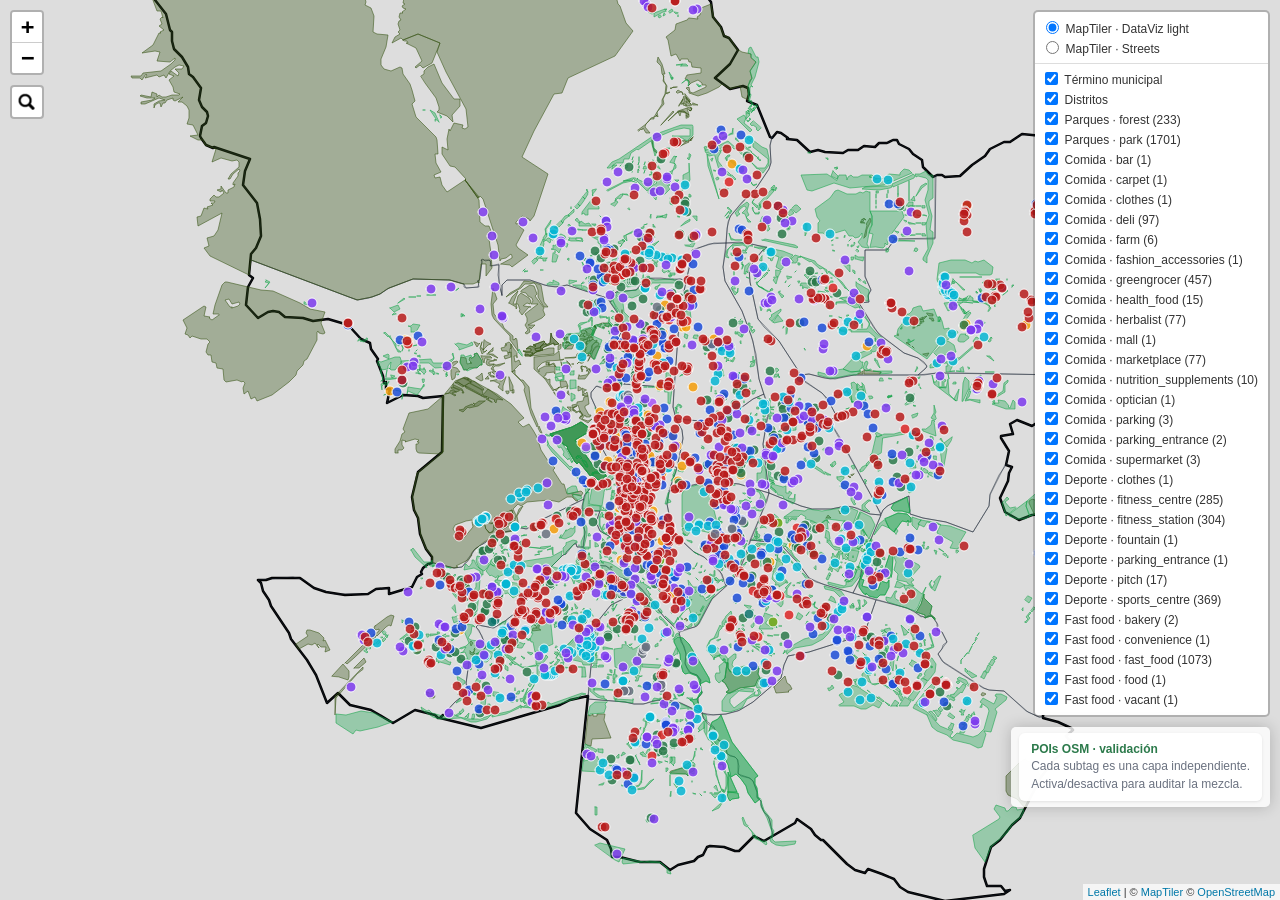
==== outputs/maps/02_pois_filtrable.html @ 9b8d9e65 "feat(osm): queries por-tag + columna tipo + mapa filtrable R/03 ahora descompone la query de comida " ====
<!DOCTYPE html>
<html>
<head>
<meta charset="utf-8" />
<title>Madrid · POIs OSM (validación)</title>
<style type="text/css">@layer htmltools {
.html-fill-container {
display: flex;
flex-direction: column;

min-height: 0;
min-width: 0;
}
.html-fill-container > .html-fill-item {

flex: 1 1 auto;
min-height: 0;
min-width: 0;
}
.html-fill-container > :not(.html-fill-item) {

flex: 0 0 auto;
}
}
</style>
<script>(function() {
  // If window.HTMLWidgets is already defined, then use it; otherwise create a
  // new object. This allows preceding code to set options that affect the
  // initialization process (though none currently exist).
  window.HTMLWidgets = window.HTMLWidgets || {};

  // See if we're running in a viewer pane. If not, we're in a web browser.
  var viewerMode = window.HTMLWidgets.viewerMode =
      /\bviewer_pane=1\b/.test(window.location);

  // See if we're running in Shiny mode. If not, it's a static document.
  // Note that static widgets can appear in both Shiny and static modes, but
  // obviously, Shiny widgets can only appear in Shiny apps/documents.
  var shinyMode = window.HTMLWidgets.shinyMode =
      typeof(window.Shiny) !== "undefined" && !!window.Shiny.outputBindings;

  // We can't count on jQuery being available, so we implement our own
  // version if necessary.
  function querySelectorAll(scope, selector) {
    if (typeof(jQuery) !== "undefined" && scope instanceof jQuery) {
      return scope.find(selector);
    }
    if (scope.querySelectorAll) {
      return scope.querySelectorAll(selector);
    }
  }

  function asArray(value) {
    if (value === null)
      return [];
    if ($.isArray(value))
      return value;
    return [value];
  }

  // Implement jQuery's extend
  function extend(target /*, ... */) {
    if (arguments.length == 1) {
      return target;
    }
    for (var i = 1; i < arguments.length; i++) {
      var source = arguments[i];
      for (var prop in source) {
        if (source.hasOwnProperty(prop)) {
          target[prop] = source[prop];
        }
      }
    }
    return target;
  }

  // IE8 doesn't support Array.forEach.
  function forEach(values, callback, thisArg) {
    if (values.forEach) {
      values.forEach(callback, thisArg);
    } else {
      for (var i = 0; i < values.length; i++) {
        callback.call(thisArg, values[i], i, values);
      }
    }
  }

  // Replaces the specified method with the return value of funcSource.
  //
  // Note that funcSource should not BE the new method, it should be a function
  // that RETURNS the new method. funcSource receives a single argument that is
  // the overridden method, it can be called from the new method. The overridden
  // method can be called like a regular function, it has the target permanently
  // bound to it so "this" will work correctly.
  function overrideMethod(target, methodName, funcSource) {
    var superFunc = target[methodName] || function() {};
    var superFuncBound = function() {
      return superFunc.apply(target, arguments);
    };
    target[methodName] = funcSource(superFuncBound);
  }

  // Add a method to delegator that, when invoked, calls
  // delegatee.methodName. If there is no such method on
  // the delegatee, but there was one on delegator before
  // delegateMethod was called, then the original version
  // is invoked instead.
  // For example:
  //
  // var a = {
  //   method1: function() { console.log('a1'); }
  //   method2: function() { console.log('a2'); }
  // };
  // var b = {
  //   method1: function() { console.log('b1'); }
  // };
  // delegateMethod(a, b, "method1");
  // delegateMethod(a, b, "method2");
  // a.method1();
  // a.method2();
  //
  // The output would be "b1", "a2".
  function delegateMethod(delegator, delegatee, methodName) {
    var inherited = delegator[methodName];
    delegator[methodName] = function() {
      var target = delegatee;
      var method = delegatee[methodName];

      // The method doesn't exist on the delegatee. Instead,
      // call the method on the delegator, if it exists.
      if (!method) {
        target = delegator;
        method = inherited;
      }

      if (method) {
        return method.apply(target, arguments);
      }
    };
  }

  // Implement a vague facsimilie of jQuery's data method
  function elementData(el, name, value) {
    if (arguments.length == 2) {
      return el["htmlwidget_data_" + name];
    } else if (arguments.length == 3) {
      el["htmlwidget_data_" + name] = value;
      return el;
    } else {
      throw new Error("Wrong number of arguments for elementData: " +
        arguments.length);
    }
  }

  // http://stackoverflow.com/questions/3446170/escape-string-for-use-in-javascript-regex
  function escapeRegExp(str) {
    return str.replace(/[\-\[\]\/\{\}\(\)\*\+\?\.\\\^\$\|]/g, "\\$&");
  }

  function hasClass(el, className) {
    var re = new RegExp("\\b" + escapeRegExp(className) + "\\b");
    return re.test(el.className);
  }

  // elements - array (or array-like object) of HTML elements
  // className - class name to test for
  // include - if true, only return elements with given className;
  //   if false, only return elements *without* given className
  function filterByClass(elements, className, include) {
    var results = [];
    for (var i = 0; i < elements.length; i++) {
      if (hasClass(elements[i], className) == include)
        results.push(elements[i]);
    }
    return results;
  }

  function on(obj, eventName, func) {
    if (obj.addEventListener) {
      obj.addEventListener(eventName, func, false);
    } else if (obj.attachEvent) {
      obj.attachEvent(eventName, func);
    }
  }

  function off(obj, eventName, func) {
    if (obj.removeEventListener)
      obj.removeEventListener(eventName, func, false);
    else if (obj.detachEvent) {
      obj.detachEvent(eventName, func);
    }
  }

  // Translate array of values to top/right/bottom/left, as usual with
  // the "padding" CSS property
  // https://developer.mozilla.org/en-US/docs/Web/CSS/padding
  function unpackPadding(value) {
    if (typeof(value) === "number")
      value = [value];
    if (value.length === 1) {
      return {top: value[0], right: value[0], bottom: value[0], left: value[0]};
    }
    if (value.length === 2) {
      return {top: value[0], right: value[1], bottom: value[0], left: value[1]};
    }
    if (value.length === 3) {
      return {top: value[0], right: value[1], bottom: value[2], left: value[1]};
    }
    if (value.length === 4) {
      return {top: value[0], right: value[1], bottom: value[2], left: value[3]};
    }
  }

  // Convert an unpacked padding object to a CSS value
  function paddingToCss(paddingObj) {
    return paddingObj.top + "px " + paddingObj.right + "px " + paddingObj.bottom + "px " + paddingObj.left + "px";
  }

  // Makes a number suitable for CSS
  function px(x) {
    if (typeof(x) === "number")
      return x + "px";
    else
      return x;
  }

  // Retrieves runtime widget sizing information for an element.
  // The return value is either null, or an object with fill, padding,
  // defaultWidth, defaultHeight fields.
  function sizingPolicy(el) {
    var sizingEl = document.querySelector("script[data-for='" + el.id + "'][type='application/htmlwidget-sizing']");
    if (!sizingEl)
      return null;
    var sp = JSON.parse(sizingEl.textContent || sizingEl.text || "{}");
    if (viewerMode) {
      return sp.viewer;
    } else {
      return sp.browser;
    }
  }

  // @param tasks Array of strings (or falsy value, in which case no-op).
  //   Each element must be a valid JavaScript expression that yields a
  //   function. Or, can be an array of objects with "code" and "data"
  //   properties; in this case, the "code" property should be a string
  //   of JS that's an expr that yields a function, and "data" should be
  //   an object that will be added as an additional argument when that
  //   function is called.
  // @param target The object that will be "this" for each function
  //   execution.
  // @param args Array of arguments to be passed to the functions. (The
  //   same arguments will be passed to all functions.)
  function evalAndRun(tasks, target, args) {
    if (tasks) {
      forEach(tasks, function(task) {
        var theseArgs = args;
        if (typeof(task) === "object") {
          theseArgs = theseArgs.concat([task.data]);
          task = task.code;
        }
        var taskFunc = tryEval(task);
        if (typeof(taskFunc) !== "function") {
          throw new Error("Task must be a function! Source:\n" + task);
        }
        taskFunc.apply(target, theseArgs);
      });
    }
  }

  // Attempt eval() both with and without enclosing in parentheses.
  // Note that enclosing coerces a function declaration into
  // an expression that eval() can parse
  // (otherwise, a SyntaxError is thrown)
  function tryEval(code) {
    var result = null;
    try {
      result = eval("(" + code + ")");
    } catch(error) {
      if (!(error instanceof SyntaxError)) {
        throw error;
      }
      try {
        result = eval(code);
      } catch(e) {
        if (e instanceof SyntaxError) {
          throw error;
        } else {
          throw e;
        }
      }
    }
    return result;
  }

  function initSizing(el) {
    var sizing = sizingPolicy(el);
    if (!sizing)
      return;

    var cel = document.getElementById("htmlwidget_container");
    if (!cel)
      return;

    if (typeof(sizing.padding) !== "undefined") {
      document.body.style.margin = "0";
      document.body.style.padding = paddingToCss(unpackPadding(sizing.padding));
    }

    if (sizing.fill) {
      document.body.style.overflow = "hidden";
      document.body.style.width = "100%";
      document.body.style.height = "100%";
      document.documentElement.style.width = "100%";
      document.documentElement.style.height = "100%";
      cel.style.position = "absolute";
      var pad = unpackPadding(sizing.padding);
      cel.style.top = pad.top + "px";
      cel.style.right = pad.right + "px";
      cel.style.bottom = pad.bottom + "px";
      cel.style.left = pad.left + "px";
      el.style.width = "100%";
      el.style.height = "100%";

      return {
        getWidth: function() { return cel.getBoundingClientRect().width; },
        getHeight: function() { return cel.getBoundingClientRect().height; }
      };

    } else {
      el.style.width = px(sizing.width);
      el.style.height = px(sizing.height);

      return {
        getWidth: function() { return cel.getBoundingClientRect().width; },
        getHeight: function() { return cel.getBoundingClientRect().height; }
      };
    }
  }

  // Default implementations for methods
  var defaults = {
    find: function(scope) {
      return querySelectorAll(scope, "." + this.name);
    },
    renderError: function(el, err) {
      var $el = $(el);

      this.clearError(el);

      // Add all these error classes, as Shiny does
      var errClass = "shiny-output-error";
      if (err.type !== null) {
        // use the classes of the error condition as CSS class names
        errClass = errClass + " " + $.map(asArray(err.type), function(type) {
          return errClass + "-" + type;
        }).join(" ");
      }
      errClass = errClass + " htmlwidgets-error";

      // Is el inline or block? If inline or inline-block, just display:none it
      // and add an inline error.
      var display = $el.css("display");
      $el.data("restore-display-mode", display);

      if (display === "inline" || display === "inline-block") {
        $el.hide();
        if (err.message !== "") {
          var errorSpan = $("<span>").addClass(errClass);
          errorSpan.text(err.message);
          $el.after(errorSpan);
        }
      } else if (display === "block") {
        // If block, add an error just after the el, set visibility:none on the
        // el, and position the error to be on top of the el.
        // Mark it with a unique ID and CSS class so we can remove it later.
        $el.css("visibility", "hidden");
        if (err.message !== "") {
          var errorDiv = $("<div>").addClass(errClass).css("position", "absolute")
            .css("top", el.offsetTop)
            .css("left", el.offsetLeft)
            // setting width can push out the page size, forcing otherwise
            // unnecessary scrollbars to appear and making it impossible for
            // the element to shrink; so use max-width instead
            .css("maxWidth", el.offsetWidth)
            .css("height", el.offsetHeight);
          errorDiv.text(err.message);
          $el.after(errorDiv);

          // Really dumb way to keep the size/position of the error in sync with
          // the parent element as the window is resized or whatever.
          var intId = setInterval(function() {
            if (!errorDiv[0].parentElement) {
              clearInterval(intId);
              return;
            }
            errorDiv
              .css("top", el.offsetTop)
              .css("left", el.offsetLeft)
              .css("maxWidth", el.offsetWidth)
              .css("height", el.offsetHeight);
          }, 500);
        }
      }
    },
    clearError: function(el) {
      var $el = $(el);
      var display = $el.data("restore-display-mode");
      $el.data("restore-display-mode", null);

      if (display === "inline" || display === "inline-block") {
        if (display)
          $el.css("display", display);
        $(el.nextSibling).filter(".htmlwidgets-error").remove();
      } else if (display === "block"){
        $el.css("visibility", "inherit");
        $(el.nextSibling).filter(".htmlwidgets-error").remove();
      }
    },
    sizing: {}
  };

  // Called by widget bindings to register a new type of widget. The definition
  // object can contain the following properties:
  // - name (required) - A string indicating the binding name, which will be
  //   used by default as the CSS classname to look for.
  // - initialize (optional) - A function(el) that will be called once per
  //   widget element; if a value is returned, it will be passed as the third
  //   value to renderValue.
  // - renderValue (required) - A function(el, data, initValue) that will be
  //   called with data. Static contexts will cause this to be called once per
  //   element; Shiny apps will cause this to be called multiple times per
  //   element, as the data changes.
  window.HTMLWidgets.widget = function(definition) {
    if (!definition.name) {
      throw new Error("Widget must have a name");
    }
    if (!definition.type) {
      throw new Error("Widget must have a type");
    }
    // Currently we only support output widgets
    if (definition.type !== "output") {
      throw new Error("Unrecognized widget type '" + definition.type + "'");
    }
    // TODO: Verify that .name is a valid CSS classname

    // Support new-style instance-bound definitions. Old-style class-bound
    // definitions have one widget "object" per widget per type/class of
    // widget; the renderValue and resize methods on such widget objects
    // take el and instance arguments, because the widget object can't
    // store them. New-style instance-bound definitions have one widget
    // object per widget instance; the definition that's passed in doesn't
    // provide renderValue or resize methods at all, just the single method
    //   factory(el, width, height)
    // which returns an object that has renderValue(x) and resize(w, h).
    // This enables a far more natural programming style for the widget
    // author, who can store per-instance state using either OO-style
    // instance fields or functional-style closure variables (I guess this
    // is in contrast to what can only be called C-style pseudo-OO which is
    // what we required before).
    if (definition.factory) {
      definition = createLegacyDefinitionAdapter(definition);
    }

    if (!definition.renderValue) {
      throw new Error("Widget must have a renderValue function");
    }

    // For static rendering (non-Shiny), use a simple widget registration
    // scheme. We also use this scheme for Shiny apps/documents that also
    // contain static widgets.
    window.HTMLWidgets.widgets = window.HTMLWidgets.widgets || [];
    // Merge defaults into the definition; don't mutate the original definition.
    var staticBinding = extend({}, defaults, definition);
    overrideMethod(staticBinding, "find", function(superfunc) {
      return function(scope) {
        var results = superfunc(scope);
        // Filter out Shiny outputs, we only want the static kind
        return filterByClass(results, "html-widget-output", false);
      };
    });
    window.HTMLWidgets.widgets.push(staticBinding);

    if (shinyMode) {
      // Shiny is running. Register the definition with an output binding.
      // The definition itself will not be the output binding, instead
      // we will make an output binding object that delegates to the
      // definition. This is because we foolishly used the same method
      // name (renderValue) for htmlwidgets definition and Shiny bindings
      // but they actually have quite different semantics (the Shiny
      // bindings receive data that includes lots of metadata that it
      // strips off before calling htmlwidgets renderValue). We can't
      // just ignore the difference because in some widgets it's helpful
      // to call this.renderValue() from inside of resize(), and if
      // we're not delegating, then that call will go to the Shiny
      // version instead of the htmlwidgets version.

      // Merge defaults with definition, without mutating either.
      var bindingDef = extend({}, defaults, definition);

      // This object will be our actual Shiny binding.
      var shinyBinding = new Shiny.OutputBinding();

      // With a few exceptions, we'll want to simply use the bindingDef's
      // version of methods if they are available, otherwise fall back to
      // Shiny's defaults. NOTE: If Shiny's output bindings gain additional
      // methods in the future, and we want them to be overrideable by
      // HTMLWidget binding definitions, then we'll need to add them to this
      // list.
      delegateMethod(shinyBinding, bindingDef, "getId");
      delegateMethod(shinyBinding, bindingDef, "onValueChange");
      delegateMethod(shinyBinding, bindingDef, "onValueError");
      delegateMethod(shinyBinding, bindingDef, "renderError");
      delegateMethod(shinyBinding, bindingDef, "clearError");
      delegateMethod(shinyBinding, bindingDef, "showProgress");

      // The find, renderValue, and resize are handled differently, because we
      // want to actually decorate the behavior of the bindingDef methods.

      shinyBinding.find = function(scope) {
        var results = bindingDef.find(scope);

        // Only return elements that are Shiny outputs, not static ones
        var dynamicResults = results.filter(".html-widget-output");

        // It's possible that whatever caused Shiny to think there might be
        // new dynamic outputs, also caused there to be new static outputs.
        // Since there might be lots of different htmlwidgets bindings, we
        // schedule execution for later--no need to staticRender multiple
        // times.
        if (results.length !== dynamicResults.length)
          scheduleStaticRender();

        return dynamicResults;
      };

      // Wrap renderValue to handle initialization, which unfortunately isn't
      // supported natively by Shiny at the time of this writing.

      shinyBinding.renderValue = function(el, data) {
        Shiny.renderDependencies(data.deps);
        // Resolve strings marked as javascript literals to objects
        if (!(data.evals instanceof Array)) data.evals = [data.evals];
        for (var i = 0; data.evals && i < data.evals.length; i++) {
          window.HTMLWidgets.evaluateStringMember(data.x, data.evals[i]);
        }
        if (!bindingDef.renderOnNullValue) {
          if (data.x === null) {
            el.style.visibility = "hidden";
            return;
          } else {
            el.style.visibility = "inherit";
          }
        }
        if (!elementData(el, "initialized")) {
          initSizing(el);

          elementData(el, "initialized", true);
          if (bindingDef.initialize) {
            var rect = el.getBoundingClientRect();
            var result = bindingDef.initialize(el, rect.width, rect.height);
            elementData(el, "init_result", result);
          }
        }
        bindingDef.renderValue(el, data.x, elementData(el, "init_result"));
        evalAndRun(data.jsHooks.render, elementData(el, "init_result"), [el, data.x]);
      };

      // Only override resize if bindingDef implements it
      if (bindingDef.resize) {
        shinyBinding.resize = function(el, width, height) {
          // Shiny can call resize before initialize/renderValue have been
          // called, which doesn't make sense for widgets.
          if (elementData(el, "initialized")) {
            bindingDef.resize(el, width, height, elementData(el, "init_result"));
          }
        };
      }

      Shiny.outputBindings.register(shinyBinding, bindingDef.name);
    }
  };

  var scheduleStaticRenderTimerId = null;
  function scheduleStaticRender() {
    if (!scheduleStaticRenderTimerId) {
      scheduleStaticRenderTimerId = setTimeout(function() {
        scheduleStaticRenderTimerId = null;
        window.HTMLWidgets.staticRender();
      }, 1);
    }
  }

  // Render static widgets after the document finishes loading
  // Statically render all elements that are of this widget's class
  window.HTMLWidgets.staticRender = function() {
    var bindings = window.HTMLWidgets.widgets || [];
    forEach(bindings, function(binding) {
      var matches = binding.find(document.documentElement);
      forEach(matches, function(el) {
        var sizeObj = initSizing(el, binding);

        var getSize = function(el) {
          if (sizeObj) {
            return {w: sizeObj.getWidth(), h: sizeObj.getHeight()}
          } else {
            var rect = el.getBoundingClientRect();
            return {w: rect.width, h: rect.height}
          }
        };

        if (hasClass(el, "html-widget-static-bound"))
          return;
        el.className = el.className + " html-widget-static-bound";

        var initResult;
        if (binding.initialize) {
          var size = getSize(el);
          initResult = binding.initialize(el, size.w, size.h);
          elementData(el, "init_result", initResult);
        }

        if (binding.resize) {
          var lastSize = getSize(el);
          var resizeHandler = function(e) {
            var size = getSize(el);
            if (size.w === 0 && size.h === 0)
              return;
            if (size.w === lastSize.w && size.h === lastSize.h)
              return;
            lastSize = size;
            binding.resize(el, size.w, size.h, initResult);
          };

          on(window, "resize", resizeHandler);

          // This is needed for cases where we're running in a Shiny
          // app, but the widget itself is not a Shiny output, but
          // rather a simple static widget. One example of this is
          // an rmarkdown document that has runtime:shiny and widget
          // that isn't in a render function. Shiny only knows to
          // call resize handlers for Shiny outputs, not for static
          // widgets, so we do it ourselves.
          if (window.jQuery) {
            window.jQuery(document).on(
              "shown.htmlwidgets shown.bs.tab.htmlwidgets shown.bs.collapse.htmlwidgets",
              resizeHandler
            );
            window.jQuery(document).on(
              "hidden.htmlwidgets hidden.bs.tab.htmlwidgets hidden.bs.collapse.htmlwidgets",
              resizeHandler
            );
          }

          // This is needed for the specific case of ioslides, which
          // flips slides between display:none and display:block.
          // Ideally we would not have to have ioslide-specific code
          // here, but rather have ioslides raise a generic event,
          // but the rmarkdown package just went to CRAN so the
          // window to getting that fixed may be long.
          if (window.addEventListener) {
            // It's OK to limit this to window.addEventListener
            // browsers because ioslides itself only supports
            // such browsers.
            on(document, "slideenter", resizeHandler);
            on(document, "slideleave", resizeHandler);
          }
        }

        var scriptData = document.querySelector("script[data-for='" + el.id + "'][type='application/json']");
        if (scriptData) {
          var data = JSON.parse(scriptData.textContent || scriptData.text);
          // Resolve strings marked as javascript literals to objects
          if (!(data.evals instanceof Array)) data.evals = [data.evals];
          for (var k = 0; data.evals && k < data.evals.length; k++) {
            window.HTMLWidgets.evaluateStringMember(data.x, data.evals[k]);
          }
          binding.renderValue(el, data.x, initResult);
          evalAndRun(data.jsHooks.render, initResult, [el, data.x]);
        }
      });
    });

    invokePostRenderHandlers();
  }


  function has_jQuery3() {
    if (!window.jQuery) {
      return false;
    }
    var $version = window.jQuery.fn.jquery;
    var $major_version = parseInt($version.split(".")[0]);
    return $major_version >= 3;
  }

  /*
  / Shiny 1.4 bumped jQuery from 1.x to 3.x which means jQuery's
  / on-ready handler (i.e., $(fn)) is now asyncronous (i.e., it now
  / really means $(setTimeout(fn)).
  / https://jquery.com/upgrade-guide/3.0/#breaking-change-document-ready-handlers-are-now-asynchronous
  /
  / Since Shiny uses $() to schedule initShiny, shiny>=1.4 calls initShiny
  / one tick later than it did before, which means staticRender() is
  / called renderValue() earlier than (advanced) widget authors might be expecting.
  / https://github.com/rstudio/shiny/issues/2630
  /
  / For a concrete example, leaflet has some methods (e.g., updateBounds)
  / which reference Shiny methods registered in initShiny (e.g., setInputValue).
  / Since leaflet is privy to this life-cycle, it knows to use setTimeout() to
  / delay execution of those methods (until Shiny methods are ready)
  / https://github.com/rstudio/leaflet/blob/18ec981/javascript/src/index.js#L266-L268
  /
  / Ideally widget authors wouldn't need to use this setTimeout() hack that
  / leaflet uses to call Shiny methods on a staticRender(). In the long run,
  / the logic initShiny should be broken up so that method registration happens
  / right away, but binding happens later.
  */
  function maybeStaticRenderLater() {
    if (shinyMode && has_jQuery3()) {
      window.jQuery(window.HTMLWidgets.staticRender);
    } else {
      window.HTMLWidgets.staticRender();
    }
  }

  if (document.addEventListener) {
    document.addEventListener("DOMContentLoaded", function() {
      document.removeEventListener("DOMContentLoaded", arguments.callee, false);
      maybeStaticRenderLater();
    }, false);
  } else if (document.attachEvent) {
    document.attachEvent("onreadystatechange", function() {
      if (document.readyState === "complete") {
        document.detachEvent("onreadystatechange", arguments.callee);
        maybeStaticRenderLater();
      }
    });
  }


  window.HTMLWidgets.getAttachmentUrl = function(depname, key) {
    // If no key, default to the first item
    if (typeof(key) === "undefined")
      key = 1;

    var link = document.getElementById(depname + "-" + key + "-attachment");
    if (!link) {
      throw new Error("Attachment " + depname + "/" + key + " not found in document");
    }
    return link.getAttribute("href");
  };

  window.HTMLWidgets.dataframeToD3 = function(df) {
    var names = [];
    var length;
    for (var name in df) {
        if (df.hasOwnProperty(name))
            names.push(name);
        if (typeof(df[name]) !== "object" || typeof(df[name].length) === "undefined") {
            throw new Error("All fields must be arrays");
        } else if (typeof(length) !== "undefined" && length !== df[name].length) {
            throw new Error("All fields must be arrays of the same length");
        }
        length = df[name].length;
    }
    var results = [];
    var item;
    for (var row = 0; row < length; row++) {
        item = {};
        for (var col = 0; col < names.length; col++) {
            item[names[col]] = df[names[col]][row];
        }
        results.push(item);
    }
    return results;
  };

  window.HTMLWidgets.transposeArray2D = function(array) {
      if (array.length === 0) return array;
      var newArray = array[0].map(function(col, i) {
          return array.map(function(row) {
              return row[i]
          })
      });
      return newArray;
  };
  // Split value at splitChar, but allow splitChar to be escaped
  // using escapeChar. Any other characters escaped by escapeChar
  // will be included as usual (including escapeChar itself).
  function splitWithEscape(value, splitChar, escapeChar) {
    var results = [];
    var escapeMode = false;
    var currentResult = "";
    for (var pos = 0; pos < value.length; pos++) {
      if (!escapeMode) {
        if (value[pos] === splitChar) {
          results.push(currentResult);
          currentResult = "";
        } else if (value[pos] === escapeChar) {
          escapeMode = true;
        } else {
          currentResult += value[pos];
        }
      } else {
        currentResult += value[pos];
        escapeMode = false;
      }
    }
    if (currentResult !== "") {
      results.push(currentResult);
    }
    return results;
  }
  // Function authored by Yihui/JJ Allaire
  window.HTMLWidgets.evaluateStringMember = function(o, member) {
    var parts = splitWithEscape(member, '.', '\\');
    for (var i = 0, l = parts.length; i < l; i++) {
      var part = parts[i];
      // part may be a character or 'numeric' member name
      if (o !== null && typeof o === "object" && part in o) {
        if (i == (l - 1)) { // if we are at the end of the line then evalulate
          if (typeof o[part] === "string")
            o[part] = tryEval(o[part]);
        } else { // otherwise continue to next embedded object
          o = o[part];
        }
      }
    }
  };

  // Retrieve the HTMLWidget instance (i.e. the return value of an
  // HTMLWidget binding's initialize() or factory() function)
  // associated with an element, or null if none.
  window.HTMLWidgets.getInstance = function(el) {
    return elementData(el, "init_result");
  };

  // Finds the first element in the scope that matches the selector,
  // and returns the HTMLWidget instance (i.e. the return value of
  // an HTMLWidget binding's initialize() or factory() function)
  // associated with that element, if any. If no element matches the
  // selector, or the first matching element has no HTMLWidget
  // instance associated with it, then null is returned.
  //
  // The scope argument is optional, and defaults to window.document.
  window.HTMLWidgets.find = function(scope, selector) {
    if (arguments.length == 1) {
      selector = scope;
      scope = document;
    }

    var el = scope.querySelector(selector);
    if (el === null) {
      return null;
    } else {
      return window.HTMLWidgets.getInstance(el);
    }
  };

  // Finds all elements in the scope that match the selector, and
  // returns the HTMLWidget instances (i.e. the return values of
  // an HTMLWidget binding's initialize() or factory() function)
  // associated with the elements, in an array. If elements that
  // match the selector don't have an associated HTMLWidget
  // instance, the returned array will contain nulls.
  //
  // The scope argument is optional, and defaults to window.document.
  window.HTMLWidgets.findAll = function(scope, selector) {
    if (arguments.length == 1) {
      selector = scope;
      scope = document;
    }

    var nodes = scope.querySelectorAll(selector);
    var results = [];
    for (var i = 0; i < nodes.length; i++) {
      results.push(window.HTMLWidgets.getInstance(nodes[i]));
    }
    return results;
  };

  var postRenderHandlers = [];
  function invokePostRenderHandlers() {
    while (postRenderHandlers.length) {
      var handler = postRenderHandlers.shift();
      if (handler) {
        handler();
      }
    }
  }

  // Register the given callback function to be invoked after the
  // next time static widgets are rendered.
  window.HTMLWidgets.addPostRenderHandler = function(callback) {
    postRenderHandlers.push(callback);
  };

  // Takes a new-style instance-bound definition, and returns an
  // old-style class-bound definition. This saves us from having
  // to rewrite all the logic in this file to accomodate both
  // types of definitions.
  function createLegacyDefinitionAdapter(defn) {
    var result = {
      name: defn.name,
      type: defn.type,
      initialize: function(el, width, height) {
        return defn.factory(el, width, height);
      },
      renderValue: function(el, x, instance) {
        return instance.renderValue(x);
      },
      resize: function(el, width, height, instance) {
        return instance.resize(width, height);
      }
    };

    if (defn.find)
      result.find = defn.find;
    if (defn.renderError)
      result.renderError = defn.renderError;
    if (defn.clearError)
      result.clearError = defn.clearError;

    return result;
  }
})();
</script>
<script>/*! jQuery v3.6.0 | (c) OpenJS Foundation and other contributors | jquery.org/license */
!function(e,t){"use strict";"object"==typeof module&&"object"==typeof module.exports?module.exports=e.document?t(e,!0):function(e){if(!e.document)throw new Error("jQuery requires a window with a document");return t(e)}:t(e)}("undefined"!=typeof window?window:this,function(C,e){"use strict";var t=[],r=Object.getPrototypeOf,s=t.slice,g=t.flat?function(e){return t.flat.call(e)}:function(e){return t.concat.apply([],e)},u=t.push,i=t.indexOf,n={},o=n.toString,v=n.hasOwnProperty,a=v.toString,l=a.call(Object),y={},m=function(e){return"function"==typeof e&&"number"!=typeof e.nodeType&&"function"!=typeof e.item},x=function(e){return null!=e&&e===e.window},E=C.document,c={type:!0,src:!0,nonce:!0,noModule:!0};function b(e,t,n){var r,i,o=(n=n||E).createElement("script");if(o.text=e,t)for(r in c)(i=t[r]||t.getAttribute&&t.getAttribute(r))&&o.setAttribute(r,i);n.head.appendChild(o).parentNode.removeChild(o)}function w(e){return null==e?e+"":"object"==typeof e||"function"==typeof e?n[o.call(e)]||"object":typeof e}var f="3.6.0",S=function(e,t){return new S.fn.init(e,t)};function p(e){var t=!!e&&"length"in e&&e.length,n=w(e);return!m(e)&&!x(e)&&("array"===n||0===t||"number"==typeof t&&0<t&&t-1 in e)}S.fn=S.prototype={jquery:f,constructor:S,length:0,toArray:function(){return s.call(this)},get:function(e){return null==e?s.call(this):e<0?this[e+this.length]:this[e]},pushStack:function(e){var t=S.merge(this.constructor(),e);return t.prevObject=this,t},each:function(e){return S.each(this,e)},map:function(n){return this.pushStack(S.map(this,function(e,t){return n.call(e,t,e)}))},slice:function(){return this.pushStack(s.apply(this,arguments))},first:function(){return this.eq(0)},last:function(){return this.eq(-1)},even:function(){return this.pushStack(S.grep(this,function(e,t){return(t+1)%2}))},odd:function(){return this.pushStack(S.grep(this,function(e,t){return t%2}))},eq:function(e){var t=this.length,n=+e+(e<0?t:0);return this.pushStack(0<=n&&n<t?[this[n]]:[])},end:function(){return this.prevObject||this.constructor()},push:u,sort:t.sort,splice:t.splice},S.extend=S.fn.extend=function(){var e,t,n,r,i,o,a=arguments[0]||{},s=1,u=arguments.length,l=!1;for("boolean"==typeof a&&(l=a,a=arguments[s]||{},s++),"object"==typeof a||m(a)||(a={}),s===u&&(a=this,s--);s<u;s++)if(null!=(e=arguments[s]))for(t in e)r=e[t],"__proto__"!==t&&a!==r&&(l&&r&&(S.isPlainObject(r)||(i=Array.isArray(r)))?(n=a[t],o=i&&!Array.isArray(n)?[]:i||S.isPlainObject(n)?n:{},i=!1,a[t]=S.extend(l,o,r)):void 0!==r&&(a[t]=r));return a},S.extend({expando:"jQuery"+(f+Math.random()).replace(/\D/g,""),isReady:!0,error:function(e){throw new Error(e)},noop:function(){},isPlainObject:function(e){var t,n;return!(!e||"[object Object]"!==o.call(e))&&(!(t=r(e))||"function"==typeof(n=v.call(t,"constructor")&&t.constructor)&&a.call(n)===l)},isEmptyObject:function(e){var t;for(t in e)return!1;return!0},globalEval:function(e,t,n){b(e,{nonce:t&&t.nonce},n)},each:function(e,t){var n,r=0;if(p(e)){for(n=e.length;r<n;r++)if(!1===t.call(e[r],r,e[r]))break}else for(r in e)if(!1===t.call(e[r],r,e[r]))break;return e},makeArray:function(e,t){var n=t||[];return null!=e&&(p(Object(e))?S.merge(n,"string"==typeof e?[e]:e):u.call(n,e)),n},inArray:function(e,t,n){return null==t?-1:i.call(t,e,n)},merge:function(e,t){for(var n=+t.length,r=0,i=e.length;r<n;r++)e[i++]=t[r];return e.length=i,e},grep:function(e,t,n){for(var r=[],i=0,o=e.length,a=!n;i<o;i++)!t(e[i],i)!==a&&r.push(e[i]);return r},map:function(e,t,n){var r,i,o=0,a=[];if(p(e))for(r=e.length;o<r;o++)null!=(i=t(e[o],o,n))&&a.push(i);else for(o in e)null!=(i=t(e[o],o,n))&&a.push(i);return g(a)},guid:1,support:y}),"function"==typeof Symbol&&(S.fn[Symbol.iterator]=t[Symbol.iterator]),S.each("Boolean Number String Function Array Date RegExp Object Error Symbol".split(" "),function(e,t){n["[object "+t+"]"]=t.toLowerCase()});var d=function(n){var e,d,b,o,i,h,f,g,w,u,l,T,C,a,E,v,s,c,y,S="sizzle"+1*new Date,p=n.document,k=0,r=0,m=ue(),x=ue(),A=ue(),N=ue(),j=function(e,t){return e===t&&(l=!0),0},D={}.hasOwnProperty,t=[],q=t.pop,L=t.push,H=t.push,O=t.slice,P=function(e,t){for(var n=0,r=e.length;n<r;n++)if(e[n]===t)return n;return-1},R="checked|selected|async|autofocus|autoplay|controls|defer|disabled|hidden|ismap|loop|multiple|open|readonly|required|scoped",M="[\\x20\\t\\r\\n\\f]",I="(?:\\\\[\\da-fA-F]{1,6}"+M+"?|\\\\[^\\r\\n\\f]|[\\w-]|[^\0-\\x7f])+",W="\\["+M+"*("+I+")(?:"+M+"*([*^$|!~]?=)"+M+"*(?:'((?:\\\\.|[^\\\\'])*)'|\"((?:\\\\.|[^\\\\\"])*)\"|("+I+"))|)"+M+"*\\]",F=":("+I+")(?:\\((('((?:\\\\.|[^\\\\'])*)'|\"((?:\\\\.|[^\\\\\"])*)\")|((?:\\\\.|[^\\\\()[\\]]|"+W+")*)|.*)\\)|)",B=new RegExp(M+"+","g"),$=new RegExp("^"+M+"+|((?:^|[^\\\\])(?:\\\\.)*)"+M+"+$","g"),_=new RegExp("^"+M+"*,"+M+"*"),z=new RegExp("^"+M+"*([>+~]|"+M+")"+M+"*"),U=new RegExp(M+"|>"),X=new RegExp(F),V=new RegExp("^"+I+"$"),G={ID:new RegExp("^#("+I+")"),CLASS:new RegExp("^\\.("+I+")"),TAG:new RegExp("^("+I+"|[*])"),ATTR:new RegExp("^"+W),PSEUDO:new RegExp("^"+F),CHILD:new RegExp("^:(only|first|last|nth|nth-last)-(child|of-type)(?:\\("+M+"*(even|odd|(([+-]|)(\\d*)n|)"+M+"*(?:([+-]|)"+M+"*(\\d+)|))"+M+"*\\)|)","i"),bool:new RegExp("^(?:"+R+")$","i"),needsContext:new RegExp("^"+M+"*[>+~]|:(even|odd|eq|gt|lt|nth|first|last)(?:\\("+M+"*((?:-\\d)?\\d*)"+M+"*\\)|)(?=[^-]|$)","i")},Y=/HTML$/i,Q=/^(?:input|select|textarea|button)$/i,J=/^h\d$/i,K=/^[^{]+\{\s*\[native \w/,Z=/^(?:#([\w-]+)|(\w+)|\.([\w-]+))$/,ee=/[+~]/,te=new RegExp("\\\\[\\da-fA-F]{1,6}"+M+"?|\\\\([^\\r\\n\\f])","g"),ne=function(e,t){var n="0x"+e.slice(1)-65536;return t||(n<0?String.fromCharCode(n+65536):String.fromCharCode(n>>10|55296,1023&n|56320))},re=/([\0-\x1f\x7f]|^-?\d)|^-$|[^\0-\x1f\x7f-\uFFFF\w-]/g,ie=function(e,t){return t?"\0"===e?"\ufffd":e.slice(0,-1)+"\\"+e.charCodeAt(e.length-1).toString(16)+" ":"\\"+e},oe=function(){T()},ae=be(function(e){return!0===e.disabled&&"fieldset"===e.nodeName.toLowerCase()},{dir:"parentNode",next:"legend"});try{H.apply(t=O.call(p.childNodes),p.childNodes),t[p.childNodes.length].nodeType}catch(e){H={apply:t.length?function(e,t){L.apply(e,O.call(t))}:function(e,t){var n=e.length,r=0;while(e[n++]=t[r++]);e.length=n-1}}}function se(t,e,n,r){var i,o,a,s,u,l,c,f=e&&e.ownerDocument,p=e?e.nodeType:9;if(n=n||[],"string"!=typeof t||!t||1!==p&&9!==p&&11!==p)return n;if(!r&&(T(e),e=e||C,E)){if(11!==p&&(u=Z.exec(t)))if(i=u[1]){if(9===p){if(!(a=e.getElementById(i)))return n;if(a.id===i)return n.push(a),n}else if(f&&(a=f.getElementById(i))&&y(e,a)&&a.id===i)return n.push(a),n}else{if(u[2])return H.apply(n,e.getElementsByTagName(t)),n;if((i=u[3])&&d.getElementsByClassName&&e.getElementsByClassName)return H.apply(n,e.getElementsByClassName(i)),n}if(d.qsa&&!N[t+" "]&&(!v||!v.test(t))&&(1!==p||"object"!==e.nodeName.toLowerCase())){if(c=t,f=e,1===p&&(U.test(t)||z.test(t))){(f=ee.test(t)&&ye(e.parentNode)||e)===e&&d.scope||((s=e.getAttribute("id"))?s=s.replace(re,ie):e.setAttribute("id",s=S)),o=(l=h(t)).length;while(o--)l[o]=(s?"#"+s:":scope")+" "+xe(l[o]);c=l.join(",")}try{return H.apply(n,f.querySelectorAll(c)),n}catch(e){N(t,!0)}finally{s===S&&e.removeAttribute("id")}}}return g(t.replace($,"$1"),e,n,r)}function ue(){var r=[];return function e(t,n){return r.push(t+" ")>b.cacheLength&&delete e[r.shift()],e[t+" "]=n}}function le(e){return e[S]=!0,e}function ce(e){var t=C.createElement("fieldset");try{return!!e(t)}catch(e){return!1}finally{t.parentNode&&t.parentNode.removeChild(t),t=null}}function fe(e,t){var n=e.split("|"),r=n.length;while(r--)b.attrHandle[n[r]]=t}function pe(e,t){var n=t&&e,r=n&&1===e.nodeType&&1===t.nodeType&&e.sourceIndex-t.sourceIndex;if(r)return r;if(n)while(n=n.nextSibling)if(n===t)return-1;return e?1:-1}function de(t){return function(e){return"input"===e.nodeName.toLowerCase()&&e.type===t}}function he(n){return function(e){var t=e.nodeName.toLowerCase();return("input"===t||"button"===t)&&e.type===n}}function ge(t){return function(e){return"form"in e?e.parentNode&&!1===e.disabled?"label"in e?"label"in e.parentNode?e.parentNode.disabled===t:e.disabled===t:e.isDisabled===t||e.isDisabled!==!t&&ae(e)===t:e.disabled===t:"label"in e&&e.disabled===t}}function ve(a){return le(function(o){return o=+o,le(function(e,t){var n,r=a([],e.length,o),i=r.length;while(i--)e[n=r[i]]&&(e[n]=!(t[n]=e[n]))})})}function ye(e){return e&&"undefined"!=typeof e.getElementsByTagName&&e}for(e in d=se.support={},i=se.isXML=function(e){var t=e&&e.namespaceURI,n=e&&(e.ownerDocument||e).documentElement;return!Y.test(t||n&&n.nodeName||"HTML")},T=se.setDocument=function(e){var t,n,r=e?e.ownerDocument||e:p;return r!=C&&9===r.nodeType&&r.documentElement&&(a=(C=r).documentElement,E=!i(C),p!=C&&(n=C.defaultView)&&n.top!==n&&(n.addEventListener?n.addEventListener("unload",oe,!1):n.attachEvent&&n.attachEvent("onunload",oe)),d.scope=ce(function(e){return a.appendChild(e).appendChild(C.createElement("div")),"undefined"!=typeof e.querySelectorAll&&!e.querySelectorAll(":scope fieldset div").length}),d.attributes=ce(function(e){return e.className="i",!e.getAttribute("className")}),d.getElementsByTagName=ce(function(e){return e.appendChild(C.createComment("")),!e.getElementsByTagName("*").length}),d.getElementsByClassName=K.test(C.getElementsByClassName),d.getById=ce(function(e){return a.appendChild(e).id=S,!C.getElementsByName||!C.getElementsByName(S).length}),d.getById?(b.filter.ID=function(e){var t=e.replace(te,ne);return function(e){return e.getAttribute("id")===t}},b.find.ID=function(e,t){if("undefined"!=typeof t.getElementById&&E){var n=t.getElementById(e);return n?[n]:[]}}):(b.filter.ID=function(e){var n=e.replace(te,ne);return function(e){var t="undefined"!=typeof e.getAttributeNode&&e.getAttributeNode("id");return t&&t.value===n}},b.find.ID=function(e,t){if("undefined"!=typeof t.getElementById&&E){var n,r,i,o=t.getElementById(e);if(o){if((n=o.getAttributeNode("id"))&&n.value===e)return[o];i=t.getElementsByName(e),r=0;while(o=i[r++])if((n=o.getAttributeNode("id"))&&n.value===e)return[o]}return[]}}),b.find.TAG=d.getElementsByTagName?function(e,t){return"undefined"!=typeof t.getElementsByTagName?t.getElementsByTagName(e):d.qsa?t.querySelectorAll(e):void 0}:function(e,t){var n,r=[],i=0,o=t.getElementsByTagName(e);if("*"===e){while(n=o[i++])1===n.nodeType&&r.push(n);return r}return o},b.find.CLASS=d.getElementsByClassName&&function(e,t){if("undefined"!=typeof t.getElementsByClassName&&E)return t.getElementsByClassName(e)},s=[],v=[],(d.qsa=K.test(C.querySelectorAll))&&(ce(function(e){var t;a.appendChild(e).innerHTML="<a id='"+S+"'></a><select id='"+S+"-\r\\' msallowcapture=''><option selected=''></option></select>",e.querySelectorAll("[msallowcapture^='']").length&&v.push("[*^$]="+M+"*(?:''|\"\")"),e.querySelectorAll("[selected]").length||v.push("\\["+M+"*(?:value|"+R+")"),e.querySelectorAll("[id~="+S+"-]").length||v.push("~="),(t=C.createElement("input")).setAttribute("name",""),e.appendChild(t),e.querySelectorAll("[name='']").length||v.push("\\["+M+"*name"+M+"*="+M+"*(?:''|\"\")"),e.querySelectorAll(":checked").length||v.push(":checked"),e.querySelectorAll("a#"+S+"+*").length||v.push(".#.+[+~]"),e.querySelectorAll("\\\f"),v.push("[\\r\\n\\f]")}),ce(function(e){e.innerHTML="<a href='' disabled='disabled'></a><select disabled='disabled'><option/></select>";var t=C.createElement("input");t.setAttribute("type","hidden"),e.appendChild(t).setAttribute("name","D"),e.querySelectorAll("[name=d]").length&&v.push("name"+M+"*[*^$|!~]?="),2!==e.querySelectorAll(":enabled").length&&v.push(":enabled",":disabled"),a.appendChild(e).disabled=!0,2!==e.querySelectorAll(":disabled").length&&v.push(":enabled",":disabled"),e.querySelectorAll("*,:x"),v.push(",.*:")})),(d.matchesSelector=K.test(c=a.matches||a.webkitMatchesSelector||a.mozMatchesSelector||a.oMatchesSelector||a.msMatchesSelector))&&ce(function(e){d.disconnectedMatch=c.call(e,"*"),c.call(e,"[s!='']:x"),s.push("!=",F)}),v=v.length&&new RegExp(v.join("|")),s=s.length&&new RegExp(s.join("|")),t=K.test(a.compareDocumentPosition),y=t||K.test(a.contains)?function(e,t){var n=9===e.nodeType?e.documentElement:e,r=t&&t.parentNode;return e===r||!(!r||1!==r.nodeType||!(n.contains?n.contains(r):e.compareDocumentPosition&&16&e.compareDocumentPosition(r)))}:function(e,t){if(t)while(t=t.parentNode)if(t===e)return!0;return!1},j=t?function(e,t){if(e===t)return l=!0,0;var n=!e.compareDocumentPosition-!t.compareDocumentPosition;return n||(1&(n=(e.ownerDocument||e)==(t.ownerDocument||t)?e.compareDocumentPosition(t):1)||!d.sortDetached&&t.compareDocumentPosition(e)===n?e==C||e.ownerDocument==p&&y(p,e)?-1:t==C||t.ownerDocument==p&&y(p,t)?1:u?P(u,e)-P(u,t):0:4&n?-1:1)}:function(e,t){if(e===t)return l=!0,0;var n,r=0,i=e.parentNode,o=t.parentNode,a=[e],s=[t];if(!i||!o)return e==C?-1:t==C?1:i?-1:o?1:u?P(u,e)-P(u,t):0;if(i===o)return pe(e,t);n=e;while(n=n.parentNode)a.unshift(n);n=t;while(n=n.parentNode)s.unshift(n);while(a[r]===s[r])r++;return r?pe(a[r],s[r]):a[r]==p?-1:s[r]==p?1:0}),C},se.matches=function(e,t){return se(e,null,null,t)},se.matchesSelector=function(e,t){if(T(e),d.matchesSelector&&E&&!N[t+" "]&&(!s||!s.test(t))&&(!v||!v.test(t)))try{var n=c.call(e,t);if(n||d.disconnectedMatch||e.document&&11!==e.document.nodeType)return n}catch(e){N(t,!0)}return 0<se(t,C,null,[e]).length},se.contains=function(e,t){return(e.ownerDocument||e)!=C&&T(e),y(e,t)},se.attr=function(e,t){(e.ownerDocument||e)!=C&&T(e);var n=b.attrHandle[t.toLowerCase()],r=n&&D.call(b.attrHandle,t.toLowerCase())?n(e,t,!E):void 0;return void 0!==r?r:d.attributes||!E?e.getAttribute(t):(r=e.getAttributeNode(t))&&r.specified?r.value:null},se.escape=function(e){return(e+"").replace(re,ie)},se.error=function(e){throw new Error("Syntax error, unrecognized expression: "+e)},se.uniqueSort=function(e){var t,n=[],r=0,i=0;if(l=!d.detectDuplicates,u=!d.sortStable&&e.slice(0),e.sort(j),l){while(t=e[i++])t===e[i]&&(r=n.push(i));while(r--)e.splice(n[r],1)}return u=null,e},o=se.getText=function(e){var t,n="",r=0,i=e.nodeType;if(i){if(1===i||9===i||11===i){if("string"==typeof e.textContent)return e.textContent;for(e=e.firstChild;e;e=e.nextSibling)n+=o(e)}else if(3===i||4===i)return e.nodeValue}else while(t=e[r++])n+=o(t);return n},(b=se.selectors={cacheLength:50,createPseudo:le,match:G,attrHandle:{},find:{},relative:{">":{dir:"parentNode",first:!0}," ":{dir:"parentNode"},"+":{dir:"previousSibling",first:!0},"~":{dir:"previousSibling"}},preFilter:{ATTR:function(e){return e[1]=e[1].replace(te,ne),e[3]=(e[3]||e[4]||e[5]||"").replace(te,ne),"~="===e[2]&&(e[3]=" "+e[3]+" "),e.slice(0,4)},CHILD:function(e){return e[1]=e[1].toLowerCase(),"nth"===e[1].slice(0,3)?(e[3]||se.error(e[0]),e[4]=+(e[4]?e[5]+(e[6]||1):2*("even"===e[3]||"odd"===e[3])),e[5]=+(e[7]+e[8]||"odd"===e[3])):e[3]&&se.error(e[0]),e},PSEUDO:function(e){var t,n=!e[6]&&e[2];return G.CHILD.test(e[0])?null:(e[3]?e[2]=e[4]||e[5]||"":n&&X.test(n)&&(t=h(n,!0))&&(t=n.indexOf(")",n.length-t)-n.length)&&(e[0]=e[0].slice(0,t),e[2]=n.slice(0,t)),e.slice(0,3))}},filter:{TAG:function(e){var t=e.replace(te,ne).toLowerCase();return"*"===e?function(){return!0}:function(e){return e.nodeName&&e.nodeName.toLowerCase()===t}},CLASS:function(e){var t=m[e+" "];return t||(t=new RegExp("(^|"+M+")"+e+"("+M+"|$)"))&&m(e,function(e){return t.test("string"==typeof e.className&&e.className||"undefined"!=typeof e.getAttribute&&e.getAttribute("class")||"")})},ATTR:function(n,r,i){return function(e){var t=se.attr(e,n);return null==t?"!="===r:!r||(t+="","="===r?t===i:"!="===r?t!==i:"^="===r?i&&0===t.indexOf(i):"*="===r?i&&-1<t.indexOf(i):"$="===r?i&&t.slice(-i.length)===i:"~="===r?-1<(" "+t.replace(B," ")+" ").indexOf(i):"|="===r&&(t===i||t.slice(0,i.length+1)===i+"-"))}},CHILD:function(h,e,t,g,v){var y="nth"!==h.slice(0,3),m="last"!==h.slice(-4),x="of-type"===e;return 1===g&&0===v?function(e){return!!e.parentNode}:function(e,t,n){var r,i,o,a,s,u,l=y!==m?"nextSibling":"previousSibling",c=e.parentNode,f=x&&e.nodeName.toLowerCase(),p=!n&&!x,d=!1;if(c){if(y){while(l){a=e;while(a=a[l])if(x?a.nodeName.toLowerCase()===f:1===a.nodeType)return!1;u=l="only"===h&&!u&&"nextSibling"}return!0}if(u=[m?c.firstChild:c.lastChild],m&&p){d=(s=(r=(i=(o=(a=c)[S]||(a[S]={}))[a.uniqueID]||(o[a.uniqueID]={}))[h]||[])[0]===k&&r[1])&&r[2],a=s&&c.childNodes[s];while(a=++s&&a&&a[l]||(d=s=0)||u.pop())if(1===a.nodeType&&++d&&a===e){i[h]=[k,s,d];break}}else if(p&&(d=s=(r=(i=(o=(a=e)[S]||(a[S]={}))[a.uniqueID]||(o[a.uniqueID]={}))[h]||[])[0]===k&&r[1]),!1===d)while(a=++s&&a&&a[l]||(d=s=0)||u.pop())if((x?a.nodeName.toLowerCase()===f:1===a.nodeType)&&++d&&(p&&((i=(o=a[S]||(a[S]={}))[a.uniqueID]||(o[a.uniqueID]={}))[h]=[k,d]),a===e))break;return(d-=v)===g||d%g==0&&0<=d/g}}},PSEUDO:function(e,o){var t,a=b.pseudos[e]||b.setFilters[e.toLowerCase()]||se.error("unsupported pseudo: "+e);return a[S]?a(o):1<a.length?(t=[e,e,"",o],b.setFilters.hasOwnProperty(e.toLowerCase())?le(function(e,t){var n,r=a(e,o),i=r.length;while(i--)e[n=P(e,r[i])]=!(t[n]=r[i])}):function(e){return a(e,0,t)}):a}},pseudos:{not:le(function(e){var r=[],i=[],s=f(e.replace($,"$1"));return s[S]?le(function(e,t,n,r){var i,o=s(e,null,r,[]),a=e.length;while(a--)(i=o[a])&&(e[a]=!(t[a]=i))}):function(e,t,n){return r[0]=e,s(r,null,n,i),r[0]=null,!i.pop()}}),has:le(function(t){return function(e){return 0<se(t,e).length}}),contains:le(function(t){return t=t.replace(te,ne),function(e){return-1<(e.textContent||o(e)).indexOf(t)}}),lang:le(function(n){return V.test(n||"")||se.error("unsupported lang: "+n),n=n.replace(te,ne).toLowerCase(),function(e){var t;do{if(t=E?e.lang:e.getAttribute("xml:lang")||e.getAttribute("lang"))return(t=t.toLowerCase())===n||0===t.indexOf(n+"-")}while((e=e.parentNode)&&1===e.nodeType);return!1}}),target:function(e){var t=n.location&&n.location.hash;return t&&t.slice(1)===e.id},root:function(e){return e===a},focus:function(e){return e===C.activeElement&&(!C.hasFocus||C.hasFocus())&&!!(e.type||e.href||~e.tabIndex)},enabled:ge(!1),disabled:ge(!0),checked:function(e){var t=e.nodeName.toLowerCase();return"input"===t&&!!e.checked||"option"===t&&!!e.selected},selected:function(e){return e.parentNode&&e.parentNode.selectedIndex,!0===e.selected},empty:function(e){for(e=e.firstChild;e;e=e.nextSibling)if(e.nodeType<6)return!1;return!0},parent:function(e){return!b.pseudos.empty(e)},header:function(e){return J.test(e.nodeName)},input:function(e){return Q.test(e.nodeName)},button:function(e){var t=e.nodeName.toLowerCase();return"input"===t&&"button"===e.type||"button"===t},text:function(e){var t;return"input"===e.nodeName.toLowerCase()&&"text"===e.type&&(null==(t=e.getAttribute("type"))||"text"===t.toLowerCase())},first:ve(function(){return[0]}),last:ve(function(e,t){return[t-1]}),eq:ve(function(e,t,n){return[n<0?n+t:n]}),even:ve(function(e,t){for(var n=0;n<t;n+=2)e.push(n);return e}),odd:ve(function(e,t){for(var n=1;n<t;n+=2)e.push(n);return e}),lt:ve(function(e,t,n){for(var r=n<0?n+t:t<n?t:n;0<=--r;)e.push(r);return e}),gt:ve(function(e,t,n){for(var r=n<0?n+t:n;++r<t;)e.push(r);return e})}}).pseudos.nth=b.pseudos.eq,{radio:!0,checkbox:!0,file:!0,password:!0,image:!0})b.pseudos[e]=de(e);for(e in{submit:!0,reset:!0})b.pseudos[e]=he(e);function me(){}function xe(e){for(var t=0,n=e.length,r="";t<n;t++)r+=e[t].value;return r}function be(s,e,t){var u=e.dir,l=e.next,c=l||u,f=t&&"parentNode"===c,p=r++;return e.first?function(e,t,n){while(e=e[u])if(1===e.nodeType||f)return s(e,t,n);return!1}:function(e,t,n){var r,i,o,a=[k,p];if(n){while(e=e[u])if((1===e.nodeType||f)&&s(e,t,n))return!0}else while(e=e[u])if(1===e.nodeType||f)if(i=(o=e[S]||(e[S]={}))[e.uniqueID]||(o[e.uniqueID]={}),l&&l===e.nodeName.toLowerCase())e=e[u]||e;else{if((r=i[c])&&r[0]===k&&r[1]===p)return a[2]=r[2];if((i[c]=a)[2]=s(e,t,n))return!0}return!1}}function we(i){return 1<i.length?function(e,t,n){var r=i.length;while(r--)if(!i[r](e,t,n))return!1;return!0}:i[0]}function Te(e,t,n,r,i){for(var o,a=[],s=0,u=e.length,l=null!=t;s<u;s++)(o=e[s])&&(n&&!n(o,r,i)||(a.push(o),l&&t.push(s)));return a}function Ce(d,h,g,v,y,e){return v&&!v[S]&&(v=Ce(v)),y&&!y[S]&&(y=Ce(y,e)),le(function(e,t,n,r){var i,o,a,s=[],u=[],l=t.length,c=e||function(e,t,n){for(var r=0,i=t.length;r<i;r++)se(e,t[r],n);return n}(h||"*",n.nodeType?[n]:n,[]),f=!d||!e&&h?c:Te(c,s,d,n,r),p=g?y||(e?d:l||v)?[]:t:f;if(g&&g(f,p,n,r),v){i=Te(p,u),v(i,[],n,r),o=i.length;while(o--)(a=i[o])&&(p[u[o]]=!(f[u[o]]=a))}if(e){if(y||d){if(y){i=[],o=p.length;while(o--)(a=p[o])&&i.push(f[o]=a);y(null,p=[],i,r)}o=p.length;while(o--)(a=p[o])&&-1<(i=y?P(e,a):s[o])&&(e[i]=!(t[i]=a))}}else p=Te(p===t?p.splice(l,p.length):p),y?y(null,t,p,r):H.apply(t,p)})}function Ee(e){for(var i,t,n,r=e.length,o=b.relative[e[0].type],a=o||b.relative[" "],s=o?1:0,u=be(function(e){return e===i},a,!0),l=be(function(e){return-1<P(i,e)},a,!0),c=[function(e,t,n){var r=!o&&(n||t!==w)||((i=t).nodeType?u(e,t,n):l(e,t,n));return i=null,r}];s<r;s++)if(t=b.relative[e[s].type])c=[be(we(c),t)];else{if((t=b.filter[e[s].type].apply(null,e[s].matches))[S]){for(n=++s;n<r;n++)if(b.relative[e[n].type])break;return Ce(1<s&&we(c),1<s&&xe(e.slice(0,s-1).concat({value:" "===e[s-2].type?"*":""})).replace($,"$1"),t,s<n&&Ee(e.slice(s,n)),n<r&&Ee(e=e.slice(n)),n<r&&xe(e))}c.push(t)}return we(c)}return me.prototype=b.filters=b.pseudos,b.setFilters=new me,h=se.tokenize=function(e,t){var n,r,i,o,a,s,u,l=x[e+" "];if(l)return t?0:l.slice(0);a=e,s=[],u=b.preFilter;while(a){for(o in n&&!(r=_.exec(a))||(r&&(a=a.slice(r[0].length)||a),s.push(i=[])),n=!1,(r=z.exec(a))&&(n=r.shift(),i.push({value:n,type:r[0].replace($," ")}),a=a.slice(n.length)),b.filter)!(r=G[o].exec(a))||u[o]&&!(r=u[o](r))||(n=r.shift(),i.push({value:n,type:o,matches:r}),a=a.slice(n.length));if(!n)break}return t?a.length:a?se.error(e):x(e,s).slice(0)},f=se.compile=function(e,t){var n,v,y,m,x,r,i=[],o=[],a=A[e+" "];if(!a){t||(t=h(e)),n=t.length;while(n--)(a=Ee(t[n]))[S]?i.push(a):o.push(a);(a=A(e,(v=o,m=0<(y=i).length,x=0<v.length,r=function(e,t,n,r,i){var o,a,s,u=0,l="0",c=e&&[],f=[],p=w,d=e||x&&b.find.TAG("*",i),h=k+=null==p?1:Math.random()||.1,g=d.length;for(i&&(w=t==C||t||i);l!==g&&null!=(o=d[l]);l++){if(x&&o){a=0,t||o.ownerDocument==C||(T(o),n=!E);while(s=v[a++])if(s(o,t||C,n)){r.push(o);break}i&&(k=h)}m&&((o=!s&&o)&&u--,e&&c.push(o))}if(u+=l,m&&l!==u){a=0;while(s=y[a++])s(c,f,t,n);if(e){if(0<u)while(l--)c[l]||f[l]||(f[l]=q.call(r));f=Te(f)}H.apply(r,f),i&&!e&&0<f.length&&1<u+y.length&&se.uniqueSort(r)}return i&&(k=h,w=p),c},m?le(r):r))).selector=e}return a},g=se.select=function(e,t,n,r){var i,o,a,s,u,l="function"==typeof e&&e,c=!r&&h(e=l.selector||e);if(n=n||[],1===c.length){if(2<(o=c[0]=c[0].slice(0)).length&&"ID"===(a=o[0]).type&&9===t.nodeType&&E&&b.relative[o[1].type]){if(!(t=(b.find.ID(a.matches[0].replace(te,ne),t)||[])[0]))return n;l&&(t=t.parentNode),e=e.slice(o.shift().value.length)}i=G.needsContext.test(e)?0:o.length;while(i--){if(a=o[i],b.relative[s=a.type])break;if((u=b.find[s])&&(r=u(a.matches[0].replace(te,ne),ee.test(o[0].type)&&ye(t.parentNode)||t))){if(o.splice(i,1),!(e=r.length&&xe(o)))return H.apply(n,r),n;break}}}return(l||f(e,c))(r,t,!E,n,!t||ee.test(e)&&ye(t.parentNode)||t),n},d.sortStable=S.split("").sort(j).join("")===S,d.detectDuplicates=!!l,T(),d.sortDetached=ce(function(e){return 1&e.compareDocumentPosition(C.createElement("fieldset"))}),ce(function(e){return e.innerHTML="<a href='#'></a>","#"===e.firstChild.getAttribute("href")})||fe("type|href|height|width",function(e,t,n){if(!n)return e.getAttribute(t,"type"===t.toLowerCase()?1:2)}),d.attributes&&ce(function(e){return e.innerHTML="<input/>",e.firstChild.setAttribute("value",""),""===e.firstChild.getAttribute("value")})||fe("value",function(e,t,n){if(!n&&"input"===e.nodeName.toLowerCase())return e.defaultValue}),ce(function(e){return null==e.getAttribute("disabled")})||fe(R,function(e,t,n){var r;if(!n)return!0===e[t]?t.toLowerCase():(r=e.getAttributeNode(t))&&r.specified?r.value:null}),se}(C);S.find=d,S.expr=d.selectors,S.expr[":"]=S.expr.pseudos,S.uniqueSort=S.unique=d.uniqueSort,S.text=d.getText,S.isXMLDoc=d.isXML,S.contains=d.contains,S.escapeSelector=d.escape;var h=function(e,t,n){var r=[],i=void 0!==n;while((e=e[t])&&9!==e.nodeType)if(1===e.nodeType){if(i&&S(e).is(n))break;r.push(e)}return r},T=function(e,t){for(var n=[];e;e=e.nextSibling)1===e.nodeType&&e!==t&&n.push(e);return n},k=S.expr.match.needsContext;function A(e,t){return e.nodeName&&e.nodeName.toLowerCase()===t.toLowerCase()}var N=/^<([a-z][^\/\0>:\x20\t\r\n\f]*)[\x20\t\r\n\f]*\/?>(?:<\/\1>|)$/i;function j(e,n,r){return m(n)?S.grep(e,function(e,t){return!!n.call(e,t,e)!==r}):n.nodeType?S.grep(e,function(e){return e===n!==r}):"string"!=typeof n?S.grep(e,function(e){return-1<i.call(n,e)!==r}):S.filter(n,e,r)}S.filter=function(e,t,n){var r=t[0];return n&&(e=":not("+e+")"),1===t.length&&1===r.nodeType?S.find.matchesSelector(r,e)?[r]:[]:S.find.matches(e,S.grep(t,function(e){return 1===e.nodeType}))},S.fn.extend({find:function(e){var t,n,r=this.length,i=this;if("string"!=typeof e)return this.pushStack(S(e).filter(function(){for(t=0;t<r;t++)if(S.contains(i[t],this))return!0}));for(n=this.pushStack([]),t=0;t<r;t++)S.find(e,i[t],n);return 1<r?S.uniqueSort(n):n},filter:function(e){return this.pushStack(j(this,e||[],!1))},not:function(e){return this.pushStack(j(this,e||[],!0))},is:function(e){return!!j(this,"string"==typeof e&&k.test(e)?S(e):e||[],!1).length}});var D,q=/^(?:\s*(<[\w\W]+>)[^>]*|#([\w-]+))$/;(S.fn.init=function(e,t,n){var r,i;if(!e)return this;if(n=n||D,"string"==typeof e){if(!(r="<"===e[0]&&">"===e[e.length-1]&&3<=e.length?[null,e,null]:q.exec(e))||!r[1]&&t)return!t||t.jquery?(t||n).find(e):this.constructor(t).find(e);if(r[1]){if(t=t instanceof S?t[0]:t,S.merge(this,S.parseHTML(r[1],t&&t.nodeType?t.ownerDocument||t:E,!0)),N.test(r[1])&&S.isPlainObject(t))for(r in t)m(this[r])?this[r](t[r]):this.attr(r,t[r]);return this}return(i=E.getElementById(r[2]))&&(this[0]=i,this.length=1),this}return e.nodeType?(this[0]=e,this.length=1,this):m(e)?void 0!==n.ready?n.ready(e):e(S):S.makeArray(e,this)}).prototype=S.fn,D=S(E);var L=/^(?:parents|prev(?:Until|All))/,H={children:!0,contents:!0,next:!0,prev:!0};function O(e,t){while((e=e[t])&&1!==e.nodeType);return e}S.fn.extend({has:function(e){var t=S(e,this),n=t.length;return this.filter(function(){for(var e=0;e<n;e++)if(S.contains(this,t[e]))return!0})},closest:function(e,t){var n,r=0,i=this.length,o=[],a="string"!=typeof e&&S(e);if(!k.test(e))for(;r<i;r++)for(n=this[r];n&&n!==t;n=n.parentNode)if(n.nodeType<11&&(a?-1<a.index(n):1===n.nodeType&&S.find.matchesSelector(n,e))){o.push(n);break}return this.pushStack(1<o.length?S.uniqueSort(o):o)},index:function(e){return e?"string"==typeof e?i.call(S(e),this[0]):i.call(this,e.jquery?e[0]:e):this[0]&&this[0].parentNode?this.first().prevAll().length:-1},add:function(e,t){return this.pushStack(S.uniqueSort(S.merge(this.get(),S(e,t))))},addBack:function(e){return this.add(null==e?this.prevObject:this.prevObject.filter(e))}}),S.each({parent:function(e){var t=e.parentNode;return t&&11!==t.nodeType?t:null},parents:function(e){return h(e,"parentNode")},parentsUntil:function(e,t,n){return h(e,"parentNode",n)},next:function(e){return O(e,"nextSibling")},prev:function(e){return O(e,"previousSibling")},nextAll:function(e){return h(e,"nextSibling")},prevAll:function(e){return h(e,"previousSibling")},nextUntil:function(e,t,n){return h(e,"nextSibling",n)},prevUntil:function(e,t,n){return h(e,"previousSibling",n)},siblings:function(e){return T((e.parentNode||{}).firstChild,e)},children:function(e){return T(e.firstChild)},contents:function(e){return null!=e.contentDocument&&r(e.contentDocument)?e.contentDocument:(A(e,"template")&&(e=e.content||e),S.merge([],e.childNodes))}},function(r,i){S.fn[r]=function(e,t){var n=S.map(this,i,e);return"Until"!==r.slice(-5)&&(t=e),t&&"string"==typeof t&&(n=S.filter(t,n)),1<this.length&&(H[r]||S.uniqueSort(n),L.test(r)&&n.reverse()),this.pushStack(n)}});var P=/[^\x20\t\r\n\f]+/g;function R(e){return e}function M(e){throw e}function I(e,t,n,r){var i;try{e&&m(i=e.promise)?i.call(e).done(t).fail(n):e&&m(i=e.then)?i.call(e,t,n):t.apply(void 0,[e].slice(r))}catch(e){n.apply(void 0,[e])}}S.Callbacks=function(r){var e,n;r="string"==typeof r?(e=r,n={},S.each(e.match(P)||[],function(e,t){n[t]=!0}),n):S.extend({},r);var i,t,o,a,s=[],u=[],l=-1,c=function(){for(a=a||r.once,o=i=!0;u.length;l=-1){t=u.shift();while(++l<s.length)!1===s[l].apply(t[0],t[1])&&r.stopOnFalse&&(l=s.length,t=!1)}r.memory||(t=!1),i=!1,a&&(s=t?[]:"")},f={add:function(){return s&&(t&&!i&&(l=s.length-1,u.push(t)),function n(e){S.each(e,function(e,t){m(t)?r.unique&&f.has(t)||s.push(t):t&&t.length&&"string"!==w(t)&&n(t)})}(arguments),t&&!i&&c()),this},remove:function(){return S.each(arguments,function(e,t){var n;while(-1<(n=S.inArray(t,s,n)))s.splice(n,1),n<=l&&l--}),this},has:function(e){return e?-1<S.inArray(e,s):0<s.length},empty:function(){return s&&(s=[]),this},disable:function(){return a=u=[],s=t="",this},disabled:function(){return!s},lock:function(){return a=u=[],t||i||(s=t=""),this},locked:function(){return!!a},fireWith:function(e,t){return a||(t=[e,(t=t||[]).slice?t.slice():t],u.push(t),i||c()),this},fire:function(){return f.fireWith(this,arguments),this},fired:function(){return!!o}};return f},S.extend({Deferred:function(e){var o=[["notify","progress",S.Callbacks("memory"),S.Callbacks("memory"),2],["resolve","done",S.Callbacks("once memory"),S.Callbacks("once memory"),0,"resolved"],["reject","fail",S.Callbacks("once memory"),S.Callbacks("once memory"),1,"rejected"]],i="pending",a={state:function(){return i},always:function(){return s.done(arguments).fail(arguments),this},"catch":function(e){return a.then(null,e)},pipe:function(){var i=arguments;return S.Deferred(function(r){S.each(o,function(e,t){var n=m(i[t[4]])&&i[t[4]];s[t[1]](function(){var e=n&&n.apply(this,arguments);e&&m(e.promise)?e.promise().progress(r.notify).done(r.resolve).fail(r.reject):r[t[0]+"With"](this,n?[e]:arguments)})}),i=null}).promise()},then:function(t,n,r){var u=0;function l(i,o,a,s){return function(){var n=this,r=arguments,e=function(){var e,t;if(!(i<u)){if((e=a.apply(n,r))===o.promise())throw new TypeError("Thenable self-resolution");t=e&&("object"==typeof e||"function"==typeof e)&&e.then,m(t)?s?t.call(e,l(u,o,R,s),l(u,o,M,s)):(u++,t.call(e,l(u,o,R,s),l(u,o,M,s),l(u,o,R,o.notifyWith))):(a!==R&&(n=void 0,r=[e]),(s||o.resolveWith)(n,r))}},t=s?e:function(){try{e()}catch(e){S.Deferred.exceptionHook&&S.Deferred.exceptionHook(e,t.stackTrace),u<=i+1&&(a!==M&&(n=void 0,r=[e]),o.rejectWith(n,r))}};i?t():(S.Deferred.getStackHook&&(t.stackTrace=S.Deferred.getStackHook()),C.setTimeout(t))}}return S.Deferred(function(e){o[0][3].add(l(0,e,m(r)?r:R,e.notifyWith)),o[1][3].add(l(0,e,m(t)?t:R)),o[2][3].add(l(0,e,m(n)?n:M))}).promise()},promise:function(e){return null!=e?S.extend(e,a):a}},s={};return S.each(o,function(e,t){var n=t[2],r=t[5];a[t[1]]=n.add,r&&n.add(function(){i=r},o[3-e][2].disable,o[3-e][3].disable,o[0][2].lock,o[0][3].lock),n.add(t[3].fire),s[t[0]]=function(){return s[t[0]+"With"](this===s?void 0:this,arguments),this},s[t[0]+"With"]=n.fireWith}),a.promise(s),e&&e.call(s,s),s},when:function(e){var n=arguments.length,t=n,r=Array(t),i=s.call(arguments),o=S.Deferred(),a=function(t){return function(e){r[t]=this,i[t]=1<arguments.length?s.call(arguments):e,--n||o.resolveWith(r,i)}};if(n<=1&&(I(e,o.done(a(t)).resolve,o.reject,!n),"pending"===o.state()||m(i[t]&&i[t].then)))return o.then();while(t--)I(i[t],a(t),o.reject);return o.promise()}});var W=/^(Eval|Internal|Range|Reference|Syntax|Type|URI)Error$/;S.Deferred.exceptionHook=function(e,t){C.console&&C.console.warn&&e&&W.test(e.name)&&C.console.warn("jQuery.Deferred exception: "+e.message,e.stack,t)},S.readyException=function(e){C.setTimeout(function(){throw e})};var F=S.Deferred();function B(){E.removeEventListener("DOMContentLoaded",B),C.removeEventListener("load",B),S.ready()}S.fn.ready=function(e){return F.then(e)["catch"](function(e){S.readyException(e)}),this},S.extend({isReady:!1,readyWait:1,ready:function(e){(!0===e?--S.readyWait:S.isReady)||(S.isReady=!0)!==e&&0<--S.readyWait||F.resolveWith(E,[S])}}),S.ready.then=F.then,"complete"===E.readyState||"loading"!==E.readyState&&!E.documentElement.doScroll?C.setTimeout(S.ready):(E.addEventListener("DOMContentLoaded",B),C.addEventListener("load",B));var $=function(e,t,n,r,i,o,a){var s=0,u=e.length,l=null==n;if("object"===w(n))for(s in i=!0,n)$(e,t,s,n[s],!0,o,a);else if(void 0!==r&&(i=!0,m(r)||(a=!0),l&&(a?(t.call(e,r),t=null):(l=t,t=function(e,t,n){return l.call(S(e),n)})),t))for(;s<u;s++)t(e[s],n,a?r:r.call(e[s],s,t(e[s],n)));return i?e:l?t.call(e):u?t(e[0],n):o},_=/^-ms-/,z=/-([a-z])/g;function U(e,t){return t.toUpperCase()}function X(e){return e.replace(_,"ms-").replace(z,U)}var V=function(e){return 1===e.nodeType||9===e.nodeType||!+e.nodeType};function G(){this.expando=S.expando+G.uid++}G.uid=1,G.prototype={cache:function(e){var t=e[this.expando];return t||(t={},V(e)&&(e.nodeType?e[this.expando]=t:Object.defineProperty(e,this.expando,{value:t,configurable:!0}))),t},set:function(e,t,n){var r,i=this.cache(e);if("string"==typeof t)i[X(t)]=n;else for(r in t)i[X(r)]=t[r];return i},get:function(e,t){return void 0===t?this.cache(e):e[this.expando]&&e[this.expando][X(t)]},access:function(e,t,n){return void 0===t||t&&"string"==typeof t&&void 0===n?this.get(e,t):(this.set(e,t,n),void 0!==n?n:t)},remove:function(e,t){var n,r=e[this.expando];if(void 0!==r){if(void 0!==t){n=(t=Array.isArray(t)?t.map(X):(t=X(t))in r?[t]:t.match(P)||[]).length;while(n--)delete r[t[n]]}(void 0===t||S.isEmptyObject(r))&&(e.nodeType?e[this.expando]=void 0:delete e[this.expando])}},hasData:function(e){var t=e[this.expando];return void 0!==t&&!S.isEmptyObject(t)}};var Y=new G,Q=new G,J=/^(?:\{[\w\W]*\}|\[[\w\W]*\])$/,K=/[A-Z]/g;function Z(e,t,n){var r,i;if(void 0===n&&1===e.nodeType)if(r="data-"+t.replace(K,"-$&").toLowerCase(),"string"==typeof(n=e.getAttribute(r))){try{n="true"===(i=n)||"false"!==i&&("null"===i?null:i===+i+""?+i:J.test(i)?JSON.parse(i):i)}catch(e){}Q.set(e,t,n)}else n=void 0;return n}S.extend({hasData:function(e){return Q.hasData(e)||Y.hasData(e)},data:function(e,t,n){return Q.access(e,t,n)},removeData:function(e,t){Q.remove(e,t)},_data:function(e,t,n){return Y.access(e,t,n)},_removeData:function(e,t){Y.remove(e,t)}}),S.fn.extend({data:function(n,e){var t,r,i,o=this[0],a=o&&o.attributes;if(void 0===n){if(this.length&&(i=Q.get(o),1===o.nodeType&&!Y.get(o,"hasDataAttrs"))){t=a.length;while(t--)a[t]&&0===(r=a[t].name).indexOf("data-")&&(r=X(r.slice(5)),Z(o,r,i[r]));Y.set(o,"hasDataAttrs",!0)}return i}return"object"==typeof n?this.each(function(){Q.set(this,n)}):$(this,function(e){var t;if(o&&void 0===e)return void 0!==(t=Q.get(o,n))?t:void 0!==(t=Z(o,n))?t:void 0;this.each(function(){Q.set(this,n,e)})},null,e,1<arguments.length,null,!0)},removeData:function(e){return this.each(function(){Q.remove(this,e)})}}),S.extend({queue:function(e,t,n){var r;if(e)return t=(t||"fx")+"queue",r=Y.get(e,t),n&&(!r||Array.isArray(n)?r=Y.access(e,t,S.makeArray(n)):r.push(n)),r||[]},dequeue:function(e,t){t=t||"fx";var n=S.queue(e,t),r=n.length,i=n.shift(),o=S._queueHooks(e,t);"inprogress"===i&&(i=n.shift(),r--),i&&("fx"===t&&n.unshift("inprogress"),delete o.stop,i.call(e,function(){S.dequeue(e,t)},o)),!r&&o&&o.empty.fire()},_queueHooks:function(e,t){var n=t+"queueHooks";return Y.get(e,n)||Y.access(e,n,{empty:S.Callbacks("once memory").add(function(){Y.remove(e,[t+"queue",n])})})}}),S.fn.extend({queue:function(t,n){var e=2;return"string"!=typeof t&&(n=t,t="fx",e--),arguments.length<e?S.queue(this[0],t):void 0===n?this:this.each(function(){var e=S.queue(this,t,n);S._queueHooks(this,t),"fx"===t&&"inprogress"!==e[0]&&S.dequeue(this,t)})},dequeue:function(e){return this.each(function(){S.dequeue(this,e)})},clearQueue:function(e){return this.queue(e||"fx",[])},promise:function(e,t){var n,r=1,i=S.Deferred(),o=this,a=this.length,s=function(){--r||i.resolveWith(o,[o])};"string"!=typeof e&&(t=e,e=void 0),e=e||"fx";while(a--)(n=Y.get(o[a],e+"queueHooks"))&&n.empty&&(r++,n.empty.add(s));return s(),i.promise(t)}});var ee=/[+-]?(?:\d*\.|)\d+(?:[eE][+-]?\d+|)/.source,te=new RegExp("^(?:([+-])=|)("+ee+")([a-z%]*)$","i"),ne=["Top","Right","Bottom","Left"],re=E.documentElement,ie=function(e){return S.contains(e.ownerDocument,e)},oe={composed:!0};re.getRootNode&&(ie=function(e){return S.contains(e.ownerDocument,e)||e.getRootNode(oe)===e.ownerDocument});var ae=function(e,t){return"none"===(e=t||e).style.display||""===e.style.display&&ie(e)&&"none"===S.css(e,"display")};function se(e,t,n,r){var i,o,a=20,s=r?function(){return r.cur()}:function(){return S.css(e,t,"")},u=s(),l=n&&n[3]||(S.cssNumber[t]?"":"px"),c=e.nodeType&&(S.cssNumber[t]||"px"!==l&&+u)&&te.exec(S.css(e,t));if(c&&c[3]!==l){u/=2,l=l||c[3],c=+u||1;while(a--)S.style(e,t,c+l),(1-o)*(1-(o=s()/u||.5))<=0&&(a=0),c/=o;c*=2,S.style(e,t,c+l),n=n||[]}return n&&(c=+c||+u||0,i=n[1]?c+(n[1]+1)*n[2]:+n[2],r&&(r.unit=l,r.start=c,r.end=i)),i}var ue={};function le(e,t){for(var n,r,i,o,a,s,u,l=[],c=0,f=e.length;c<f;c++)(r=e[c]).style&&(n=r.style.display,t?("none"===n&&(l[c]=Y.get(r,"display")||null,l[c]||(r.style.display="")),""===r.style.display&&ae(r)&&(l[c]=(u=a=o=void 0,a=(i=r).ownerDocument,s=i.nodeName,(u=ue[s])||(o=a.body.appendChild(a.createElement(s)),u=S.css(o,"display"),o.parentNode.removeChild(o),"none"===u&&(u="block"),ue[s]=u)))):"none"!==n&&(l[c]="none",Y.set(r,"display",n)));for(c=0;c<f;c++)null!=l[c]&&(e[c].style.display=l[c]);return e}S.fn.extend({show:function(){return le(this,!0)},hide:function(){return le(this)},toggle:function(e){return"boolean"==typeof e?e?this.show():this.hide():this.each(function(){ae(this)?S(this).show():S(this).hide()})}});var ce,fe,pe=/^(?:checkbox|radio)$/i,de=/<([a-z][^\/\0>\x20\t\r\n\f]*)/i,he=/^$|^module$|\/(?:java|ecma)script/i;ce=E.createDocumentFragment().appendChild(E.createElement("div")),(fe=E.createElement("input")).setAttribute("type","radio"),fe.setAttribute("checked","checked"),fe.setAttribute("name","t"),ce.appendChild(fe),y.checkClone=ce.cloneNode(!0).cloneNode(!0).lastChild.checked,ce.innerHTML="<textarea>x</textarea>",y.noCloneChecked=!!ce.cloneNode(!0).lastChild.defaultValue,ce.innerHTML="<option></option>",y.option=!!ce.lastChild;var ge={thead:[1,"<table>","</table>"],col:[2,"<table><colgroup>","</colgroup></table>"],tr:[2,"<table><tbody>","</tbody></table>"],td:[3,"<table><tbody><tr>","</tr></tbody></table>"],_default:[0,"",""]};function ve(e,t){var n;return n="undefined"!=typeof e.getElementsByTagName?e.getElementsByTagName(t||"*"):"undefined"!=typeof e.querySelectorAll?e.querySelectorAll(t||"*"):[],void 0===t||t&&A(e,t)?S.merge([e],n):n}function ye(e,t){for(var n=0,r=e.length;n<r;n++)Y.set(e[n],"globalEval",!t||Y.get(t[n],"globalEval"))}ge.tbody=ge.tfoot=ge.colgroup=ge.caption=ge.thead,ge.th=ge.td,y.option||(ge.optgroup=ge.option=[1,"<select multiple='multiple'>","</select>"]);var me=/<|&#?\w+;/;function xe(e,t,n,r,i){for(var o,a,s,u,l,c,f=t.createDocumentFragment(),p=[],d=0,h=e.length;d<h;d++)if((o=e[d])||0===o)if("object"===w(o))S.merge(p,o.nodeType?[o]:o);else if(me.test(o)){a=a||f.appendChild(t.createElement("div")),s=(de.exec(o)||["",""])[1].toLowerCase(),u=ge[s]||ge._default,a.innerHTML=u[1]+S.htmlPrefilter(o)+u[2],c=u[0];while(c--)a=a.lastChild;S.merge(p,a.childNodes),(a=f.firstChild).textContent=""}else p.push(t.createTextNode(o));f.textContent="",d=0;while(o=p[d++])if(r&&-1<S.inArray(o,r))i&&i.push(o);else if(l=ie(o),a=ve(f.appendChild(o),"script"),l&&ye(a),n){c=0;while(o=a[c++])he.test(o.type||"")&&n.push(o)}return f}var be=/^([^.]*)(?:\.(.+)|)/;function we(){return!0}function Te(){return!1}function Ce(e,t){return e===function(){try{return E.activeElement}catch(e){}}()==("focus"===t)}function Ee(e,t,n,r,i,o){var a,s;if("object"==typeof t){for(s in"string"!=typeof n&&(r=r||n,n=void 0),t)Ee(e,s,n,r,t[s],o);return e}if(null==r&&null==i?(i=n,r=n=void 0):null==i&&("string"==typeof n?(i=r,r=void 0):(i=r,r=n,n=void 0)),!1===i)i=Te;else if(!i)return e;return 1===o&&(a=i,(i=function(e){return S().off(e),a.apply(this,arguments)}).guid=a.guid||(a.guid=S.guid++)),e.each(function(){S.event.add(this,t,i,r,n)})}function Se(e,i,o){o?(Y.set(e,i,!1),S.event.add(e,i,{namespace:!1,handler:function(e){var t,n,r=Y.get(this,i);if(1&e.isTrigger&&this[i]){if(r.length)(S.event.special[i]||{}).delegateType&&e.stopPropagation();else if(r=s.call(arguments),Y.set(this,i,r),t=o(this,i),this[i](),r!==(n=Y.get(this,i))||t?Y.set(this,i,!1):n={},r!==n)return e.stopImmediatePropagation(),e.preventDefault(),n&&n.value}else r.length&&(Y.set(this,i,{value:S.event.trigger(S.extend(r[0],S.Event.prototype),r.slice(1),this)}),e.stopImmediatePropagation())}})):void 0===Y.get(e,i)&&S.event.add(e,i,we)}S.event={global:{},add:function(t,e,n,r,i){var o,a,s,u,l,c,f,p,d,h,g,v=Y.get(t);if(V(t)){n.handler&&(n=(o=n).handler,i=o.selector),i&&S.find.matchesSelector(re,i),n.guid||(n.guid=S.guid++),(u=v.events)||(u=v.events=Object.create(null)),(a=v.handle)||(a=v.handle=function(e){return"undefined"!=typeof S&&S.event.triggered!==e.type?S.event.dispatch.apply(t,arguments):void 0}),l=(e=(e||"").match(P)||[""]).length;while(l--)d=g=(s=be.exec(e[l])||[])[1],h=(s[2]||"").split(".").sort(),d&&(f=S.event.special[d]||{},d=(i?f.delegateType:f.bindType)||d,f=S.event.special[d]||{},c=S.extend({type:d,origType:g,data:r,handler:n,guid:n.guid,selector:i,needsContext:i&&S.expr.match.needsContext.test(i),namespace:h.join(".")},o),(p=u[d])||((p=u[d]=[]).delegateCount=0,f.setup&&!1!==f.setup.call(t,r,h,a)||t.addEventListener&&t.addEventListener(d,a)),f.add&&(f.add.call(t,c),c.handler.guid||(c.handler.guid=n.guid)),i?p.splice(p.delegateCount++,0,c):p.push(c),S.event.global[d]=!0)}},remove:function(e,t,n,r,i){var o,a,s,u,l,c,f,p,d,h,g,v=Y.hasData(e)&&Y.get(e);if(v&&(u=v.events)){l=(t=(t||"").match(P)||[""]).length;while(l--)if(d=g=(s=be.exec(t[l])||[])[1],h=(s[2]||"").split(".").sort(),d){f=S.event.special[d]||{},p=u[d=(r?f.delegateType:f.bindType)||d]||[],s=s[2]&&new RegExp("(^|\\.)"+h.join("\\.(?:.*\\.|)")+"(\\.|$)"),a=o=p.length;while(o--)c=p[o],!i&&g!==c.origType||n&&n.guid!==c.guid||s&&!s.test(c.namespace)||r&&r!==c.selector&&("**"!==r||!c.selector)||(p.splice(o,1),c.selector&&p.delegateCount--,f.remove&&f.remove.call(e,c));a&&!p.length&&(f.teardown&&!1!==f.teardown.call(e,h,v.handle)||S.removeEvent(e,d,v.handle),delete u[d])}else for(d in u)S.event.remove(e,d+t[l],n,r,!0);S.isEmptyObject(u)&&Y.remove(e,"handle events")}},dispatch:function(e){var t,n,r,i,o,a,s=new Array(arguments.length),u=S.event.fix(e),l=(Y.get(this,"events")||Object.create(null))[u.type]||[],c=S.event.special[u.type]||{};for(s[0]=u,t=1;t<arguments.length;t++)s[t]=arguments[t];if(u.delegateTarget=this,!c.preDispatch||!1!==c.preDispatch.call(this,u)){a=S.event.handlers.call(this,u,l),t=0;while((i=a[t++])&&!u.isPropagationStopped()){u.currentTarget=i.elem,n=0;while((o=i.handlers[n++])&&!u.isImmediatePropagationStopped())u.rnamespace&&!1!==o.namespace&&!u.rnamespace.test(o.namespace)||(u.handleObj=o,u.data=o.data,void 0!==(r=((S.event.special[o.origType]||{}).handle||o.handler).apply(i.elem,s))&&!1===(u.result=r)&&(u.preventDefault(),u.stopPropagation()))}return c.postDispatch&&c.postDispatch.call(this,u),u.result}},handlers:function(e,t){var n,r,i,o,a,s=[],u=t.delegateCount,l=e.target;if(u&&l.nodeType&&!("click"===e.type&&1<=e.button))for(;l!==this;l=l.parentNode||this)if(1===l.nodeType&&("click"!==e.type||!0!==l.disabled)){for(o=[],a={},n=0;n<u;n++)void 0===a[i=(r=t[n]).selector+" "]&&(a[i]=r.needsContext?-1<S(i,this).index(l):S.find(i,this,null,[l]).length),a[i]&&o.push(r);o.length&&s.push({elem:l,handlers:o})}return l=this,u<t.length&&s.push({elem:l,handlers:t.slice(u)}),s},addProp:function(t,e){Object.defineProperty(S.Event.prototype,t,{enumerable:!0,configurable:!0,get:m(e)?function(){if(this.originalEvent)return e(this.originalEvent)}:function(){if(this.originalEvent)return this.originalEvent[t]},set:function(e){Object.defineProperty(this,t,{enumerable:!0,configurable:!0,writable:!0,value:e})}})},fix:function(e){return e[S.expando]?e:new S.Event(e)},special:{load:{noBubble:!0},click:{setup:function(e){var t=this||e;return pe.test(t.type)&&t.click&&A(t,"input")&&Se(t,"click",we),!1},trigger:function(e){var t=this||e;return pe.test(t.type)&&t.click&&A(t,"input")&&Se(t,"click"),!0},_default:function(e){var t=e.target;return pe.test(t.type)&&t.click&&A(t,"input")&&Y.get(t,"click")||A(t,"a")}},beforeunload:{postDispatch:function(e){void 0!==e.result&&e.originalEvent&&(e.originalEvent.returnValue=e.result)}}}},S.removeEvent=function(e,t,n){e.removeEventListener&&e.removeEventListener(t,n)},S.Event=function(e,t){if(!(this instanceof S.Event))return new S.Event(e,t);e&&e.type?(this.originalEvent=e,this.type=e.type,this.isDefaultPrevented=e.defaultPrevented||void 0===e.defaultPrevented&&!1===e.returnValue?we:Te,this.target=e.target&&3===e.target.nodeType?e.target.parentNode:e.target,this.currentTarget=e.currentTarget,this.relatedTarget=e.relatedTarget):this.type=e,t&&S.extend(this,t),this.timeStamp=e&&e.timeStamp||Date.now(),this[S.expando]=!0},S.Event.prototype={constructor:S.Event,isDefaultPrevented:Te,isPropagationStopped:Te,isImmediatePropagationStopped:Te,isSimulated:!1,preventDefault:function(){var e=this.originalEvent;this.isDefaultPrevented=we,e&&!this.isSimulated&&e.preventDefault()},stopPropagation:function(){var e=this.originalEvent;this.isPropagationStopped=we,e&&!this.isSimulated&&e.stopPropagation()},stopImmediatePropagation:function(){var e=this.originalEvent;this.isImmediatePropagationStopped=we,e&&!this.isSimulated&&e.stopImmediatePropagation(),this.stopPropagation()}},S.each({altKey:!0,bubbles:!0,cancelable:!0,changedTouches:!0,ctrlKey:!0,detail:!0,eventPhase:!0,metaKey:!0,pageX:!0,pageY:!0,shiftKey:!0,view:!0,"char":!0,code:!0,charCode:!0,key:!0,keyCode:!0,button:!0,buttons:!0,clientX:!0,clientY:!0,offsetX:!0,offsetY:!0,pointerId:!0,pointerType:!0,screenX:!0,screenY:!0,targetTouches:!0,toElement:!0,touches:!0,which:!0},S.event.addProp),S.each({focus:"focusin",blur:"focusout"},function(e,t){S.event.special[e]={setup:function(){return Se(this,e,Ce),!1},trigger:function(){return Se(this,e),!0},_default:function(){return!0},delegateType:t}}),S.each({mouseenter:"mouseover",mouseleave:"mouseout",pointerenter:"pointerover",pointerleave:"pointerout"},function(e,i){S.event.special[e]={delegateType:i,bindType:i,handle:function(e){var t,n=e.relatedTarget,r=e.handleObj;return n&&(n===this||S.contains(this,n))||(e.type=r.origType,t=r.handler.apply(this,arguments),e.type=i),t}}}),S.fn.extend({on:function(e,t,n,r){return Ee(this,e,t,n,r)},one:function(e,t,n,r){return Ee(this,e,t,n,r,1)},off:function(e,t,n){var r,i;if(e&&e.preventDefault&&e.handleObj)return r=e.handleObj,S(e.delegateTarget).off(r.namespace?r.origType+"."+r.namespace:r.origType,r.selector,r.handler),this;if("object"==typeof e){for(i in e)this.off(i,t,e[i]);return this}return!1!==t&&"function"!=typeof t||(n=t,t=void 0),!1===n&&(n=Te),this.each(function(){S.event.remove(this,e,n,t)})}});var ke=/<script|<style|<link/i,Ae=/checked\s*(?:[^=]|=\s*.checked.)/i,Ne=/^\s*<!(?:\[CDATA\[|--)|(?:\]\]|--)>\s*$/g;function je(e,t){return A(e,"table")&&A(11!==t.nodeType?t:t.firstChild,"tr")&&S(e).children("tbody")[0]||e}function De(e){return e.type=(null!==e.getAttribute("type"))+"/"+e.type,e}function qe(e){return"true/"===(e.type||"").slice(0,5)?e.type=e.type.slice(5):e.removeAttribute("type"),e}function Le(e,t){var n,r,i,o,a,s;if(1===t.nodeType){if(Y.hasData(e)&&(s=Y.get(e).events))for(i in Y.remove(t,"handle events"),s)for(n=0,r=s[i].length;n<r;n++)S.event.add(t,i,s[i][n]);Q.hasData(e)&&(o=Q.access(e),a=S.extend({},o),Q.set(t,a))}}function He(n,r,i,o){r=g(r);var e,t,a,s,u,l,c=0,f=n.length,p=f-1,d=r[0],h=m(d);if(h||1<f&&"string"==typeof d&&!y.checkClone&&Ae.test(d))return n.each(function(e){var t=n.eq(e);h&&(r[0]=d.call(this,e,t.html())),He(t,r,i,o)});if(f&&(t=(e=xe(r,n[0].ownerDocument,!1,n,o)).firstChild,1===e.childNodes.length&&(e=t),t||o)){for(s=(a=S.map(ve(e,"script"),De)).length;c<f;c++)u=e,c!==p&&(u=S.clone(u,!0,!0),s&&S.merge(a,ve(u,"script"))),i.call(n[c],u,c);if(s)for(l=a[a.length-1].ownerDocument,S.map(a,qe),c=0;c<s;c++)u=a[c],he.test(u.type||"")&&!Y.access(u,"globalEval")&&S.contains(l,u)&&(u.src&&"module"!==(u.type||"").toLowerCase()?S._evalUrl&&!u.noModule&&S._evalUrl(u.src,{nonce:u.nonce||u.getAttribute("nonce")},l):b(u.textContent.replace(Ne,""),u,l))}return n}function Oe(e,t,n){for(var r,i=t?S.filter(t,e):e,o=0;null!=(r=i[o]);o++)n||1!==r.nodeType||S.cleanData(ve(r)),r.parentNode&&(n&&ie(r)&&ye(ve(r,"script")),r.parentNode.removeChild(r));return e}S.extend({htmlPrefilter:function(e){return e},clone:function(e,t,n){var r,i,o,a,s,u,l,c=e.cloneNode(!0),f=ie(e);if(!(y.noCloneChecked||1!==e.nodeType&&11!==e.nodeType||S.isXMLDoc(e)))for(a=ve(c),r=0,i=(o=ve(e)).length;r<i;r++)s=o[r],u=a[r],void 0,"input"===(l=u.nodeName.toLowerCase())&&pe.test(s.type)?u.checked=s.checked:"input"!==l&&"textarea"!==l||(u.defaultValue=s.defaultValue);if(t)if(n)for(o=o||ve(e),a=a||ve(c),r=0,i=o.length;r<i;r++)Le(o[r],a[r]);else Le(e,c);return 0<(a=ve(c,"script")).length&&ye(a,!f&&ve(e,"script")),c},cleanData:function(e){for(var t,n,r,i=S.event.special,o=0;void 0!==(n=e[o]);o++)if(V(n)){if(t=n[Y.expando]){if(t.events)for(r in t.events)i[r]?S.event.remove(n,r):S.removeEvent(n,r,t.handle);n[Y.expando]=void 0}n[Q.expando]&&(n[Q.expando]=void 0)}}}),S.fn.extend({detach:function(e){return Oe(this,e,!0)},remove:function(e){return Oe(this,e)},text:function(e){return $(this,function(e){return void 0===e?S.text(this):this.empty().each(function(){1!==this.nodeType&&11!==this.nodeType&&9!==this.nodeType||(this.textContent=e)})},null,e,arguments.length)},append:function(){return He(this,arguments,function(e){1!==this.nodeType&&11!==this.nodeType&&9!==this.nodeType||je(this,e).appendChild(e)})},prepend:function(){return He(this,arguments,function(e){if(1===this.nodeType||11===this.nodeType||9===this.nodeType){var t=je(this,e);t.insertBefore(e,t.firstChild)}})},before:function(){return He(this,arguments,function(e){this.parentNode&&this.parentNode.insertBefore(e,this)})},after:function(){return He(this,arguments,function(e){this.parentNode&&this.parentNode.insertBefore(e,this.nextSibling)})},empty:function(){for(var e,t=0;null!=(e=this[t]);t++)1===e.nodeType&&(S.cleanData(ve(e,!1)),e.textContent="");return this},clone:function(e,t){return e=null!=e&&e,t=null==t?e:t,this.map(function(){return S.clone(this,e,t)})},html:function(e){return $(this,function(e){var t=this[0]||{},n=0,r=this.length;if(void 0===e&&1===t.nodeType)return t.innerHTML;if("string"==typeof e&&!ke.test(e)&&!ge[(de.exec(e)||["",""])[1].toLowerCase()]){e=S.htmlPrefilter(e);try{for(;n<r;n++)1===(t=this[n]||{}).nodeType&&(S.cleanData(ve(t,!1)),t.innerHTML=e);t=0}catch(e){}}t&&this.empty().append(e)},null,e,arguments.length)},replaceWith:function(){var n=[];return He(this,arguments,function(e){var t=this.parentNode;S.inArray(this,n)<0&&(S.cleanData(ve(this)),t&&t.replaceChild(e,this))},n)}}),S.each({appendTo:"append",prependTo:"prepend",insertBefore:"before",insertAfter:"after",replaceAll:"replaceWith"},function(e,a){S.fn[e]=function(e){for(var t,n=[],r=S(e),i=r.length-1,o=0;o<=i;o++)t=o===i?this:this.clone(!0),S(r[o])[a](t),u.apply(n,t.get());return this.pushStack(n)}});var Pe=new RegExp("^("+ee+")(?!px)[a-z%]+$","i"),Re=function(e){var t=e.ownerDocument.defaultView;return t&&t.opener||(t=C),t.getComputedStyle(e)},Me=function(e,t,n){var r,i,o={};for(i in t)o[i]=e.style[i],e.style[i]=t[i];for(i in r=n.call(e),t)e.style[i]=o[i];return r},Ie=new RegExp(ne.join("|"),"i");function We(e,t,n){var r,i,o,a,s=e.style;return(n=n||Re(e))&&(""!==(a=n.getPropertyValue(t)||n[t])||ie(e)||(a=S.style(e,t)),!y.pixelBoxStyles()&&Pe.test(a)&&Ie.test(t)&&(r=s.width,i=s.minWidth,o=s.maxWidth,s.minWidth=s.maxWidth=s.width=a,a=n.width,s.width=r,s.minWidth=i,s.maxWidth=o)),void 0!==a?a+"":a}function Fe(e,t){return{get:function(){if(!e())return(this.get=t).apply(this,arguments);delete this.get}}}!function(){function e(){if(l){u.style.cssText="position:absolute;left:-11111px;width:60px;margin-top:1px;padding:0;border:0",l.style.cssText="position:relative;display:block;box-sizing:border-box;overflow:scroll;margin:auto;border:1px;padding:1px;width:60%;top:1%",re.appendChild(u).appendChild(l);var e=C.getComputedStyle(l);n="1%"!==e.top,s=12===t(e.marginLeft),l.style.right="60%",o=36===t(e.right),r=36===t(e.width),l.style.position="absolute",i=12===t(l.offsetWidth/3),re.removeChild(u),l=null}}function t(e){return Math.round(parseFloat(e))}var n,r,i,o,a,s,u=E.createElement("div"),l=E.createElement("div");l.style&&(l.style.backgroundClip="content-box",l.cloneNode(!0).style.backgroundClip="",y.clearCloneStyle="content-box"===l.style.backgroundClip,S.extend(y,{boxSizingReliable:function(){return e(),r},pixelBoxStyles:function(){return e(),o},pixelPosition:function(){return e(),n},reliableMarginLeft:function(){return e(),s},scrollboxSize:function(){return e(),i},reliableTrDimensions:function(){var e,t,n,r;return null==a&&(e=E.createElement("table"),t=E.createElement("tr"),n=E.createElement("div"),e.style.cssText="position:absolute;left:-11111px;border-collapse:separate",t.style.cssText="border:1px solid",t.style.height="1px",n.style.height="9px",n.style.display="block",re.appendChild(e).appendChild(t).appendChild(n),r=C.getComputedStyle(t),a=parseInt(r.height,10)+parseInt(r.borderTopWidth,10)+parseInt(r.borderBottomWidth,10)===t.offsetHeight,re.removeChild(e)),a}}))}();var Be=["Webkit","Moz","ms"],$e=E.createElement("div").style,_e={};function ze(e){var t=S.cssProps[e]||_e[e];return t||(e in $e?e:_e[e]=function(e){var t=e[0].toUpperCase()+e.slice(1),n=Be.length;while(n--)if((e=Be[n]+t)in $e)return e}(e)||e)}var Ue=/^(none|table(?!-c[ea]).+)/,Xe=/^--/,Ve={position:"absolute",visibility:"hidden",display:"block"},Ge={letterSpacing:"0",fontWeight:"400"};function Ye(e,t,n){var r=te.exec(t);return r?Math.max(0,r[2]-(n||0))+(r[3]||"px"):t}function Qe(e,t,n,r,i,o){var a="width"===t?1:0,s=0,u=0;if(n===(r?"border":"content"))return 0;for(;a<4;a+=2)"margin"===n&&(u+=S.css(e,n+ne[a],!0,i)),r?("content"===n&&(u-=S.css(e,"padding"+ne[a],!0,i)),"margin"!==n&&(u-=S.css(e,"border"+ne[a]+"Width",!0,i))):(u+=S.css(e,"padding"+ne[a],!0,i),"padding"!==n?u+=S.css(e,"border"+ne[a]+"Width",!0,i):s+=S.css(e,"border"+ne[a]+"Width",!0,i));return!r&&0<=o&&(u+=Math.max(0,Math.ceil(e["offset"+t[0].toUpperCase()+t.slice(1)]-o-u-s-.5))||0),u}function Je(e,t,n){var r=Re(e),i=(!y.boxSizingReliable()||n)&&"border-box"===S.css(e,"boxSizing",!1,r),o=i,a=We(e,t,r),s="offset"+t[0].toUpperCase()+t.slice(1);if(Pe.test(a)){if(!n)return a;a="auto"}return(!y.boxSizingReliable()&&i||!y.reliableTrDimensions()&&A(e,"tr")||"auto"===a||!parseFloat(a)&&"inline"===S.css(e,"display",!1,r))&&e.getClientRects().length&&(i="border-box"===S.css(e,"boxSizing",!1,r),(o=s in e)&&(a=e[s])),(a=parseFloat(a)||0)+Qe(e,t,n||(i?"border":"content"),o,r,a)+"px"}function Ke(e,t,n,r,i){return new Ke.prototype.init(e,t,n,r,i)}S.extend({cssHooks:{opacity:{get:function(e,t){if(t){var n=We(e,"opacity");return""===n?"1":n}}}},cssNumber:{animationIterationCount:!0,columnCount:!0,fillOpacity:!0,flexGrow:!0,flexShrink:!0,fontWeight:!0,gridArea:!0,gridColumn:!0,gridColumnEnd:!0,gridColumnStart:!0,gridRow:!0,gridRowEnd:!0,gridRowStart:!0,lineHeight:!0,opacity:!0,order:!0,orphans:!0,widows:!0,zIndex:!0,zoom:!0},cssProps:{},style:function(e,t,n,r){if(e&&3!==e.nodeType&&8!==e.nodeType&&e.style){var i,o,a,s=X(t),u=Xe.test(t),l=e.style;if(u||(t=ze(s)),a=S.cssHooks[t]||S.cssHooks[s],void 0===n)return a&&"get"in a&&void 0!==(i=a.get(e,!1,r))?i:l[t];"string"===(o=typeof n)&&(i=te.exec(n))&&i[1]&&(n=se(e,t,i),o="number"),null!=n&&n==n&&("number"!==o||u||(n+=i&&i[3]||(S.cssNumber[s]?"":"px")),y.clearCloneStyle||""!==n||0!==t.indexOf("background")||(l[t]="inherit"),a&&"set"in a&&void 0===(n=a.set(e,n,r))||(u?l.setProperty(t,n):l[t]=n))}},css:function(e,t,n,r){var i,o,a,s=X(t);return Xe.test(t)||(t=ze(s)),(a=S.cssHooks[t]||S.cssHooks[s])&&"get"in a&&(i=a.get(e,!0,n)),void 0===i&&(i=We(e,t,r)),"normal"===i&&t in Ge&&(i=Ge[t]),""===n||n?(o=parseFloat(i),!0===n||isFinite(o)?o||0:i):i}}),S.each(["height","width"],function(e,u){S.cssHooks[u]={get:function(e,t,n){if(t)return!Ue.test(S.css(e,"display"))||e.getClientRects().length&&e.getBoundingClientRect().width?Je(e,u,n):Me(e,Ve,function(){return Je(e,u,n)})},set:function(e,t,n){var r,i=Re(e),o=!y.scrollboxSize()&&"absolute"===i.position,a=(o||n)&&"border-box"===S.css(e,"boxSizing",!1,i),s=n?Qe(e,u,n,a,i):0;return a&&o&&(s-=Math.ceil(e["offset"+u[0].toUpperCase()+u.slice(1)]-parseFloat(i[u])-Qe(e,u,"border",!1,i)-.5)),s&&(r=te.exec(t))&&"px"!==(r[3]||"px")&&(e.style[u]=t,t=S.css(e,u)),Ye(0,t,s)}}}),S.cssHooks.marginLeft=Fe(y.reliableMarginLeft,function(e,t){if(t)return(parseFloat(We(e,"marginLeft"))||e.getBoundingClientRect().left-Me(e,{marginLeft:0},function(){return e.getBoundingClientRect().left}))+"px"}),S.each({margin:"",padding:"",border:"Width"},function(i,o){S.cssHooks[i+o]={expand:function(e){for(var t=0,n={},r="string"==typeof e?e.split(" "):[e];t<4;t++)n[i+ne[t]+o]=r[t]||r[t-2]||r[0];return n}},"margin"!==i&&(S.cssHooks[i+o].set=Ye)}),S.fn.extend({css:function(e,t){return $(this,function(e,t,n){var r,i,o={},a=0;if(Array.isArray(t)){for(r=Re(e),i=t.length;a<i;a++)o[t[a]]=S.css(e,t[a],!1,r);return o}return void 0!==n?S.style(e,t,n):S.css(e,t)},e,t,1<arguments.length)}}),((S.Tween=Ke).prototype={constructor:Ke,init:function(e,t,n,r,i,o){this.elem=e,this.prop=n,this.easing=i||S.easing._default,this.options=t,this.start=this.now=this.cur(),this.end=r,this.unit=o||(S.cssNumber[n]?"":"px")},cur:function(){var e=Ke.propHooks[this.prop];return e&&e.get?e.get(this):Ke.propHooks._default.get(this)},run:function(e){var t,n=Ke.propHooks[this.prop];return this.options.duration?this.pos=t=S.easing[this.easing](e,this.options.duration*e,0,1,this.options.duration):this.pos=t=e,this.now=(this.end-this.start)*t+this.start,this.options.step&&this.options.step.call(this.elem,this.now,this),n&&n.set?n.set(this):Ke.propHooks._default.set(this),this}}).init.prototype=Ke.prototype,(Ke.propHooks={_default:{get:function(e){var t;return 1!==e.elem.nodeType||null!=e.elem[e.prop]&&null==e.elem.style[e.prop]?e.elem[e.prop]:(t=S.css(e.elem,e.prop,""))&&"auto"!==t?t:0},set:function(e){S.fx.step[e.prop]?S.fx.step[e.prop](e):1!==e.elem.nodeType||!S.cssHooks[e.prop]&&null==e.elem.style[ze(e.prop)]?e.elem[e.prop]=e.now:S.style(e.elem,e.prop,e.now+e.unit)}}}).scrollTop=Ke.propHooks.scrollLeft={set:function(e){e.elem.nodeType&&e.elem.parentNode&&(e.elem[e.prop]=e.now)}},S.easing={linear:function(e){return e},swing:function(e){return.5-Math.cos(e*Math.PI)/2},_default:"swing"},S.fx=Ke.prototype.init,S.fx.step={};var Ze,et,tt,nt,rt=/^(?:toggle|show|hide)$/,it=/queueHooks$/;function ot(){et&&(!1===E.hidden&&C.requestAnimationFrame?C.requestAnimationFrame(ot):C.setTimeout(ot,S.fx.interval),S.fx.tick())}function at(){return C.setTimeout(function(){Ze=void 0}),Ze=Date.now()}function st(e,t){var n,r=0,i={height:e};for(t=t?1:0;r<4;r+=2-t)i["margin"+(n=ne[r])]=i["padding"+n]=e;return t&&(i.opacity=i.width=e),i}function ut(e,t,n){for(var r,i=(lt.tweeners[t]||[]).concat(lt.tweeners["*"]),o=0,a=i.length;o<a;o++)if(r=i[o].call(n,t,e))return r}function lt(o,e,t){var n,a,r=0,i=lt.prefilters.length,s=S.Deferred().always(function(){delete u.elem}),u=function(){if(a)return!1;for(var e=Ze||at(),t=Math.max(0,l.startTime+l.duration-e),n=1-(t/l.duration||0),r=0,i=l.tweens.length;r<i;r++)l.tweens[r].run(n);return s.notifyWith(o,[l,n,t]),n<1&&i?t:(i||s.notifyWith(o,[l,1,0]),s.resolveWith(o,[l]),!1)},l=s.promise({elem:o,props:S.extend({},e),opts:S.extend(!0,{specialEasing:{},easing:S.easing._default},t),originalProperties:e,originalOptions:t,startTime:Ze||at(),duration:t.duration,tweens:[],createTween:function(e,t){var n=S.Tween(o,l.opts,e,t,l.opts.specialEasing[e]||l.opts.easing);return l.tweens.push(n),n},stop:function(e){var t=0,n=e?l.tweens.length:0;if(a)return this;for(a=!0;t<n;t++)l.tweens[t].run(1);return e?(s.notifyWith(o,[l,1,0]),s.resolveWith(o,[l,e])):s.rejectWith(o,[l,e]),this}}),c=l.props;for(!function(e,t){var n,r,i,o,a;for(n in e)if(i=t[r=X(n)],o=e[n],Array.isArray(o)&&(i=o[1],o=e[n]=o[0]),n!==r&&(e[r]=o,delete e[n]),(a=S.cssHooks[r])&&"expand"in a)for(n in o=a.expand(o),delete e[r],o)n in e||(e[n]=o[n],t[n]=i);else t[r]=i}(c,l.opts.specialEasing);r<i;r++)if(n=lt.prefilters[r].call(l,o,c,l.opts))return m(n.stop)&&(S._queueHooks(l.elem,l.opts.queue).stop=n.stop.bind(n)),n;return S.map(c,ut,l),m(l.opts.start)&&l.opts.start.call(o,l),l.progress(l.opts.progress).done(l.opts.done,l.opts.complete).fail(l.opts.fail).always(l.opts.always),S.fx.timer(S.extend(u,{elem:o,anim:l,queue:l.opts.queue})),l}S.Animation=S.extend(lt,{tweeners:{"*":[function(e,t){var n=this.createTween(e,t);return se(n.elem,e,te.exec(t),n),n}]},tweener:function(e,t){m(e)?(t=e,e=["*"]):e=e.match(P);for(var n,r=0,i=e.length;r<i;r++)n=e[r],lt.tweeners[n]=lt.tweeners[n]||[],lt.tweeners[n].unshift(t)},prefilters:[function(e,t,n){var r,i,o,a,s,u,l,c,f="width"in t||"height"in t,p=this,d={},h=e.style,g=e.nodeType&&ae(e),v=Y.get(e,"fxshow");for(r in n.queue||(null==(a=S._queueHooks(e,"fx")).unqueued&&(a.unqueued=0,s=a.empty.fire,a.empty.fire=function(){a.unqueued||s()}),a.unqueued++,p.always(function(){p.always(function(){a.unqueued--,S.queue(e,"fx").length||a.empty.fire()})})),t)if(i=t[r],rt.test(i)){if(delete t[r],o=o||"toggle"===i,i===(g?"hide":"show")){if("show"!==i||!v||void 0===v[r])continue;g=!0}d[r]=v&&v[r]||S.style(e,r)}if((u=!S.isEmptyObject(t))||!S.isEmptyObject(d))for(r in f&&1===e.nodeType&&(n.overflow=[h.overflow,h.overflowX,h.overflowY],null==(l=v&&v.display)&&(l=Y.get(e,"display")),"none"===(c=S.css(e,"display"))&&(l?c=l:(le([e],!0),l=e.style.display||l,c=S.css(e,"display"),le([e]))),("inline"===c||"inline-block"===c&&null!=l)&&"none"===S.css(e,"float")&&(u||(p.done(function(){h.display=l}),null==l&&(c=h.display,l="none"===c?"":c)),h.display="inline-block")),n.overflow&&(h.overflow="hidden",p.always(function(){h.overflow=n.overflow[0],h.overflowX=n.overflow[1],h.overflowY=n.overflow[2]})),u=!1,d)u||(v?"hidden"in v&&(g=v.hidden):v=Y.access(e,"fxshow",{display:l}),o&&(v.hidden=!g),g&&le([e],!0),p.done(function(){for(r in g||le([e]),Y.remove(e,"fxshow"),d)S.style(e,r,d[r])})),u=ut(g?v[r]:0,r,p),r in v||(v[r]=u.start,g&&(u.end=u.start,u.start=0))}],prefilter:function(e,t){t?lt.prefilters.unshift(e):lt.prefilters.push(e)}}),S.speed=function(e,t,n){var r=e&&"object"==typeof e?S.extend({},e):{complete:n||!n&&t||m(e)&&e,duration:e,easing:n&&t||t&&!m(t)&&t};return S.fx.off?r.duration=0:"number"!=typeof r.duration&&(r.duration in S.fx.speeds?r.duration=S.fx.speeds[r.duration]:r.duration=S.fx.speeds._default),null!=r.queue&&!0!==r.queue||(r.queue="fx"),r.old=r.complete,r.complete=function(){m(r.old)&&r.old.call(this),r.queue&&S.dequeue(this,r.queue)},r},S.fn.extend({fadeTo:function(e,t,n,r){return this.filter(ae).css("opacity",0).show().end().animate({opacity:t},e,n,r)},animate:function(t,e,n,r){var i=S.isEmptyObject(t),o=S.speed(e,n,r),a=function(){var e=lt(this,S.extend({},t),o);(i||Y.get(this,"finish"))&&e.stop(!0)};return a.finish=a,i||!1===o.queue?this.each(a):this.queue(o.queue,a)},stop:function(i,e,o){var a=function(e){var t=e.stop;delete e.stop,t(o)};return"string"!=typeof i&&(o=e,e=i,i=void 0),e&&this.queue(i||"fx",[]),this.each(function(){var e=!0,t=null!=i&&i+"queueHooks",n=S.timers,r=Y.get(this);if(t)r[t]&&r[t].stop&&a(r[t]);else for(t in r)r[t]&&r[t].stop&&it.test(t)&&a(r[t]);for(t=n.length;t--;)n[t].elem!==this||null!=i&&n[t].queue!==i||(n[t].anim.stop(o),e=!1,n.splice(t,1));!e&&o||S.dequeue(this,i)})},finish:function(a){return!1!==a&&(a=a||"fx"),this.each(function(){var e,t=Y.get(this),n=t[a+"queue"],r=t[a+"queueHooks"],i=S.timers,o=n?n.length:0;for(t.finish=!0,S.queue(this,a,[]),r&&r.stop&&r.stop.call(this,!0),e=i.length;e--;)i[e].elem===this&&i[e].queue===a&&(i[e].anim.stop(!0),i.splice(e,1));for(e=0;e<o;e++)n[e]&&n[e].finish&&n[e].finish.call(this);delete t.finish})}}),S.each(["toggle","show","hide"],function(e,r){var i=S.fn[r];S.fn[r]=function(e,t,n){return null==e||"boolean"==typeof e?i.apply(this,arguments):this.animate(st(r,!0),e,t,n)}}),S.each({slideDown:st("show"),slideUp:st("hide"),slideToggle:st("toggle"),fadeIn:{opacity:"show"},fadeOut:{opacity:"hide"},fadeToggle:{opacity:"toggle"}},function(e,r){S.fn[e]=function(e,t,n){return this.animate(r,e,t,n)}}),S.timers=[],S.fx.tick=function(){var e,t=0,n=S.timers;for(Ze=Date.now();t<n.length;t++)(e=n[t])()||n[t]!==e||n.splice(t--,1);n.length||S.fx.stop(),Ze=void 0},S.fx.timer=function(e){S.timers.push(e),S.fx.start()},S.fx.interval=13,S.fx.start=function(){et||(et=!0,ot())},S.fx.stop=function(){et=null},S.fx.speeds={slow:600,fast:200,_default:400},S.fn.delay=function(r,e){return r=S.fx&&S.fx.speeds[r]||r,e=e||"fx",this.queue(e,function(e,t){var n=C.setTimeout(e,r);t.stop=function(){C.clearTimeout(n)}})},tt=E.createElement("input"),nt=E.createElement("select").appendChild(E.createElement("option")),tt.type="checkbox",y.checkOn=""!==tt.value,y.optSelected=nt.selected,(tt=E.createElement("input")).value="t",tt.type="radio",y.radioValue="t"===tt.value;var ct,ft=S.expr.attrHandle;S.fn.extend({attr:function(e,t){return $(this,S.attr,e,t,1<arguments.length)},removeAttr:function(e){return this.each(function(){S.removeAttr(this,e)})}}),S.extend({attr:function(e,t,n){var r,i,o=e.nodeType;if(3!==o&&8!==o&&2!==o)return"undefined"==typeof e.getAttribute?S.prop(e,t,n):(1===o&&S.isXMLDoc(e)||(i=S.attrHooks[t.toLowerCase()]||(S.expr.match.bool.test(t)?ct:void 0)),void 0!==n?null===n?void S.removeAttr(e,t):i&&"set"in i&&void 0!==(r=i.set(e,n,t))?r:(e.setAttribute(t,n+""),n):i&&"get"in i&&null!==(r=i.get(e,t))?r:null==(r=S.find.attr(e,t))?void 0:r)},attrHooks:{type:{set:function(e,t){if(!y.radioValue&&"radio"===t&&A(e,"input")){var n=e.value;return e.setAttribute("type",t),n&&(e.value=n),t}}}},removeAttr:function(e,t){var n,r=0,i=t&&t.match(P);if(i&&1===e.nodeType)while(n=i[r++])e.removeAttribute(n)}}),ct={set:function(e,t,n){return!1===t?S.removeAttr(e,n):e.setAttribute(n,n),n}},S.each(S.expr.match.bool.source.match(/\w+/g),function(e,t){var a=ft[t]||S.find.attr;ft[t]=function(e,t,n){var r,i,o=t.toLowerCase();return n||(i=ft[o],ft[o]=r,r=null!=a(e,t,n)?o:null,ft[o]=i),r}});var pt=/^(?:input|select|textarea|button)$/i,dt=/^(?:a|area)$/i;function ht(e){return(e.match(P)||[]).join(" ")}function gt(e){return e.getAttribute&&e.getAttribute("class")||""}function vt(e){return Array.isArray(e)?e:"string"==typeof e&&e.match(P)||[]}S.fn.extend({prop:function(e,t){return $(this,S.prop,e,t,1<arguments.length)},removeProp:function(e){return this.each(function(){delete this[S.propFix[e]||e]})}}),S.extend({prop:function(e,t,n){var r,i,o=e.nodeType;if(3!==o&&8!==o&&2!==o)return 1===o&&S.isXMLDoc(e)||(t=S.propFix[t]||t,i=S.propHooks[t]),void 0!==n?i&&"set"in i&&void 0!==(r=i.set(e,n,t))?r:e[t]=n:i&&"get"in i&&null!==(r=i.get(e,t))?r:e[t]},propHooks:{tabIndex:{get:function(e){var t=S.find.attr(e,"tabindex");return t?parseInt(t,10):pt.test(e.nodeName)||dt.test(e.nodeName)&&e.href?0:-1}}},propFix:{"for":"htmlFor","class":"className"}}),y.optSelected||(S.propHooks.selected={get:function(e){var t=e.parentNode;return t&&t.parentNode&&t.parentNode.selectedIndex,null},set:function(e){var t=e.parentNode;t&&(t.selectedIndex,t.parentNode&&t.parentNode.selectedIndex)}}),S.each(["tabIndex","readOnly","maxLength","cellSpacing","cellPadding","rowSpan","colSpan","useMap","frameBorder","contentEditable"],function(){S.propFix[this.toLowerCase()]=this}),S.fn.extend({addClass:function(t){var e,n,r,i,o,a,s,u=0;if(m(t))return this.each(function(e){S(this).addClass(t.call(this,e,gt(this)))});if((e=vt(t)).length)while(n=this[u++])if(i=gt(n),r=1===n.nodeType&&" "+ht(i)+" "){a=0;while(o=e[a++])r.indexOf(" "+o+" ")<0&&(r+=o+" ");i!==(s=ht(r))&&n.setAttribute("class",s)}return this},removeClass:function(t){var e,n,r,i,o,a,s,u=0;if(m(t))return this.each(function(e){S(this).removeClass(t.call(this,e,gt(this)))});if(!arguments.length)return this.attr("class","");if((e=vt(t)).length)while(n=this[u++])if(i=gt(n),r=1===n.nodeType&&" "+ht(i)+" "){a=0;while(o=e[a++])while(-1<r.indexOf(" "+o+" "))r=r.replace(" "+o+" "," ");i!==(s=ht(r))&&n.setAttribute("class",s)}return this},toggleClass:function(i,t){var o=typeof i,a="string"===o||Array.isArray(i);return"boolean"==typeof t&&a?t?this.addClass(i):this.removeClass(i):m(i)?this.each(function(e){S(this).toggleClass(i.call(this,e,gt(this),t),t)}):this.each(function(){var e,t,n,r;if(a){t=0,n=S(this),r=vt(i);while(e=r[t++])n.hasClass(e)?n.removeClass(e):n.addClass(e)}else void 0!==i&&"boolean"!==o||((e=gt(this))&&Y.set(this,"__className__",e),this.setAttribute&&this.setAttribute("class",e||!1===i?"":Y.get(this,"__className__")||""))})},hasClass:function(e){var t,n,r=0;t=" "+e+" ";while(n=this[r++])if(1===n.nodeType&&-1<(" "+ht(gt(n))+" ").indexOf(t))return!0;return!1}});var yt=/\r/g;S.fn.extend({val:function(n){var r,e,i,t=this[0];return arguments.length?(i=m(n),this.each(function(e){var t;1===this.nodeType&&(null==(t=i?n.call(this,e,S(this).val()):n)?t="":"number"==typeof t?t+="":Array.isArray(t)&&(t=S.map(t,function(e){return null==e?"":e+""})),(r=S.valHooks[this.type]||S.valHooks[this.nodeName.toLowerCase()])&&"set"in r&&void 0!==r.set(this,t,"value")||(this.value=t))})):t?(r=S.valHooks[t.type]||S.valHooks[t.nodeName.toLowerCase()])&&"get"in r&&void 0!==(e=r.get(t,"value"))?e:"string"==typeof(e=t.value)?e.replace(yt,""):null==e?"":e:void 0}}),S.extend({valHooks:{option:{get:function(e){var t=S.find.attr(e,"value");return null!=t?t:ht(S.text(e))}},select:{get:function(e){var t,n,r,i=e.options,o=e.selectedIndex,a="select-one"===e.type,s=a?null:[],u=a?o+1:i.length;for(r=o<0?u:a?o:0;r<u;r++)if(((n=i[r]).selected||r===o)&&!n.disabled&&(!n.parentNode.disabled||!A(n.parentNode,"optgroup"))){if(t=S(n).val(),a)return t;s.push(t)}return s},set:function(e,t){var n,r,i=e.options,o=S.makeArray(t),a=i.length;while(a--)((r=i[a]).selected=-1<S.inArray(S.valHooks.option.get(r),o))&&(n=!0);return n||(e.selectedIndex=-1),o}}}}),S.each(["radio","checkbox"],function(){S.valHooks[this]={set:function(e,t){if(Array.isArray(t))return e.checked=-1<S.inArray(S(e).val(),t)}},y.checkOn||(S.valHooks[this].get=function(e){return null===e.getAttribute("value")?"on":e.value})}),y.focusin="onfocusin"in C;var mt=/^(?:focusinfocus|focusoutblur)$/,xt=function(e){e.stopPropagation()};S.extend(S.event,{trigger:function(e,t,n,r){var i,o,a,s,u,l,c,f,p=[n||E],d=v.call(e,"type")?e.type:e,h=v.call(e,"namespace")?e.namespace.split("."):[];if(o=f=a=n=n||E,3!==n.nodeType&&8!==n.nodeType&&!mt.test(d+S.event.triggered)&&(-1<d.indexOf(".")&&(d=(h=d.split(".")).shift(),h.sort()),u=d.indexOf(":")<0&&"on"+d,(e=e[S.expando]?e:new S.Event(d,"object"==typeof e&&e)).isTrigger=r?2:3,e.namespace=h.join("."),e.rnamespace=e.namespace?new RegExp("(^|\\.)"+h.join("\\.(?:.*\\.|)")+"(\\.|$)"):null,e.result=void 0,e.target||(e.target=n),t=null==t?[e]:S.makeArray(t,[e]),c=S.event.special[d]||{},r||!c.trigger||!1!==c.trigger.apply(n,t))){if(!r&&!c.noBubble&&!x(n)){for(s=c.delegateType||d,mt.test(s+d)||(o=o.parentNode);o;o=o.parentNode)p.push(o),a=o;a===(n.ownerDocument||E)&&p.push(a.defaultView||a.parentWindow||C)}i=0;while((o=p[i++])&&!e.isPropagationStopped())f=o,e.type=1<i?s:c.bindType||d,(l=(Y.get(o,"events")||Object.create(null))[e.type]&&Y.get(o,"handle"))&&l.apply(o,t),(l=u&&o[u])&&l.apply&&V(o)&&(e.result=l.apply(o,t),!1===e.result&&e.preventDefault());return e.type=d,r||e.isDefaultPrevented()||c._default&&!1!==c._default.apply(p.pop(),t)||!V(n)||u&&m(n[d])&&!x(n)&&((a=n[u])&&(n[u]=null),S.event.triggered=d,e.isPropagationStopped()&&f.addEventListener(d,xt),n[d](),e.isPropagationStopped()&&f.removeEventListener(d,xt),S.event.triggered=void 0,a&&(n[u]=a)),e.result}},simulate:function(e,t,n){var r=S.extend(new S.Event,n,{type:e,isSimulated:!0});S.event.trigger(r,null,t)}}),S.fn.extend({trigger:function(e,t){return this.each(function(){S.event.trigger(e,t,this)})},triggerHandler:function(e,t){var n=this[0];if(n)return S.event.trigger(e,t,n,!0)}}),y.focusin||S.each({focus:"focusin",blur:"focusout"},function(n,r){var i=function(e){S.event.simulate(r,e.target,S.event.fix(e))};S.event.special[r]={setup:function(){var e=this.ownerDocument||this.document||this,t=Y.access(e,r);t||e.addEventListener(n,i,!0),Y.access(e,r,(t||0)+1)},teardown:function(){var e=this.ownerDocument||this.document||this,t=Y.access(e,r)-1;t?Y.access(e,r,t):(e.removeEventListener(n,i,!0),Y.remove(e,r))}}});var bt=C.location,wt={guid:Date.now()},Tt=/\?/;S.parseXML=function(e){var t,n;if(!e||"string"!=typeof e)return null;try{t=(new C.DOMParser).parseFromString(e,"text/xml")}catch(e){}return n=t&&t.getElementsByTagName("parsererror")[0],t&&!n||S.error("Invalid XML: "+(n?S.map(n.childNodes,function(e){return e.textContent}).join("\n"):e)),t};var Ct=/\[\]$/,Et=/\r?\n/g,St=/^(?:submit|button|image|reset|file)$/i,kt=/^(?:input|select|textarea|keygen)/i;function At(n,e,r,i){var t;if(Array.isArray(e))S.each(e,function(e,t){r||Ct.test(n)?i(n,t):At(n+"["+("object"==typeof t&&null!=t?e:"")+"]",t,r,i)});else if(r||"object"!==w(e))i(n,e);else for(t in e)At(n+"["+t+"]",e[t],r,i)}S.param=function(e,t){var n,r=[],i=function(e,t){var n=m(t)?t():t;r[r.length]=encodeURIComponent(e)+"="+encodeURIComponent(null==n?"":n)};if(null==e)return"";if(Array.isArray(e)||e.jquery&&!S.isPlainObject(e))S.each(e,function(){i(this.name,this.value)});else for(n in e)At(n,e[n],t,i);return r.join("&")},S.fn.extend({serialize:function(){return S.param(this.serializeArray())},serializeArray:function(){return this.map(function(){var e=S.prop(this,"elements");return e?S.makeArray(e):this}).filter(function(){var e=this.type;return this.name&&!S(this).is(":disabled")&&kt.test(this.nodeName)&&!St.test(e)&&(this.checked||!pe.test(e))}).map(function(e,t){var n=S(this).val();return null==n?null:Array.isArray(n)?S.map(n,function(e){return{name:t.name,value:e.replace(Et,"\r\n")}}):{name:t.name,value:n.replace(Et,"\r\n")}}).get()}});var Nt=/%20/g,jt=/#.*$/,Dt=/([?&])_=[^&]*/,qt=/^(.*?):[ \t]*([^\r\n]*)$/gm,Lt=/^(?:GET|HEAD)$/,Ht=/^\/\//,Ot={},Pt={},Rt="*/".concat("*"),Mt=E.createElement("a");function It(o){return function(e,t){"string"!=typeof e&&(t=e,e="*");var n,r=0,i=e.toLowerCase().match(P)||[];if(m(t))while(n=i[r++])"+"===n[0]?(n=n.slice(1)||"*",(o[n]=o[n]||[]).unshift(t)):(o[n]=o[n]||[]).push(t)}}function Wt(t,i,o,a){var s={},u=t===Pt;function l(e){var r;return s[e]=!0,S.each(t[e]||[],function(e,t){var n=t(i,o,a);return"string"!=typeof n||u||s[n]?u?!(r=n):void 0:(i.dataTypes.unshift(n),l(n),!1)}),r}return l(i.dataTypes[0])||!s["*"]&&l("*")}function Ft(e,t){var n,r,i=S.ajaxSettings.flatOptions||{};for(n in t)void 0!==t[n]&&((i[n]?e:r||(r={}))[n]=t[n]);return r&&S.extend(!0,e,r),e}Mt.href=bt.href,S.extend({active:0,lastModified:{},etag:{},ajaxSettings:{url:bt.href,type:"GET",isLocal:/^(?:about|app|app-storage|.+-extension|file|res|widget):$/.test(bt.protocol),global:!0,processData:!0,async:!0,contentType:"application/x-www-form-urlencoded; charset=UTF-8",accepts:{"*":Rt,text:"text/plain",html:"text/html",xml:"application/xml, text/xml",json:"application/json, text/javascript"},contents:{xml:/\bxml\b/,html:/\bhtml/,json:/\bjson\b/},responseFields:{xml:"responseXML",text:"responseText",json:"responseJSON"},converters:{"* text":String,"text html":!0,"text json":JSON.parse,"text xml":S.parseXML},flatOptions:{url:!0,context:!0}},ajaxSetup:function(e,t){return t?Ft(Ft(e,S.ajaxSettings),t):Ft(S.ajaxSettings,e)},ajaxPrefilter:It(Ot),ajaxTransport:It(Pt),ajax:function(e,t){"object"==typeof e&&(t=e,e=void 0),t=t||{};var c,f,p,n,d,r,h,g,i,o,v=S.ajaxSetup({},t),y=v.context||v,m=v.context&&(y.nodeType||y.jquery)?S(y):S.event,x=S.Deferred(),b=S.Callbacks("once memory"),w=v.statusCode||{},a={},s={},u="canceled",T={readyState:0,getResponseHeader:function(e){var t;if(h){if(!n){n={};while(t=qt.exec(p))n[t[1].toLowerCase()+" "]=(n[t[1].toLowerCase()+" "]||[]).concat(t[2])}t=n[e.toLowerCase()+" "]}return null==t?null:t.join(", ")},getAllResponseHeaders:function(){return h?p:null},setRequestHeader:function(e,t){return null==h&&(e=s[e.toLowerCase()]=s[e.toLowerCase()]||e,a[e]=t),this},overrideMimeType:function(e){return null==h&&(v.mimeType=e),this},statusCode:function(e){var t;if(e)if(h)T.always(e[T.status]);else for(t in e)w[t]=[w[t],e[t]];return this},abort:function(e){var t=e||u;return c&&c.abort(t),l(0,t),this}};if(x.promise(T),v.url=((e||v.url||bt.href)+"").replace(Ht,bt.protocol+"//"),v.type=t.method||t.type||v.method||v.type,v.dataTypes=(v.dataType||"*").toLowerCase().match(P)||[""],null==v.crossDomain){r=E.createElement("a");try{r.href=v.url,r.href=r.href,v.crossDomain=Mt.protocol+"//"+Mt.host!=r.protocol+"//"+r.host}catch(e){v.crossDomain=!0}}if(v.data&&v.processData&&"string"!=typeof v.data&&(v.data=S.param(v.data,v.traditional)),Wt(Ot,v,t,T),h)return T;for(i in(g=S.event&&v.global)&&0==S.active++&&S.event.trigger("ajaxStart"),v.type=v.type.toUpperCase(),v.hasContent=!Lt.test(v.type),f=v.url.replace(jt,""),v.hasContent?v.data&&v.processData&&0===(v.contentType||"").indexOf("application/x-www-form-urlencoded")&&(v.data=v.data.replace(Nt,"+")):(o=v.url.slice(f.length),v.data&&(v.processData||"string"==typeof v.data)&&(f+=(Tt.test(f)?"&":"?")+v.data,delete v.data),!1===v.cache&&(f=f.replace(Dt,"$1"),o=(Tt.test(f)?"&":"?")+"_="+wt.guid+++o),v.url=f+o),v.ifModified&&(S.lastModified[f]&&T.setRequestHeader("If-Modified-Since",S.lastModified[f]),S.etag[f]&&T.setRequestHeader("If-None-Match",S.etag[f])),(v.data&&v.hasContent&&!1!==v.contentType||t.contentType)&&T.setRequestHeader("Content-Type",v.contentType),T.setRequestHeader("Accept",v.dataTypes[0]&&v.accepts[v.dataTypes[0]]?v.accepts[v.dataTypes[0]]+("*"!==v.dataTypes[0]?", "+Rt+"; q=0.01":""):v.accepts["*"]),v.headers)T.setRequestHeader(i,v.headers[i]);if(v.beforeSend&&(!1===v.beforeSend.call(y,T,v)||h))return T.abort();if(u="abort",b.add(v.complete),T.done(v.success),T.fail(v.error),c=Wt(Pt,v,t,T)){if(T.readyState=1,g&&m.trigger("ajaxSend",[T,v]),h)return T;v.async&&0<v.timeout&&(d=C.setTimeout(function(){T.abort("timeout")},v.timeout));try{h=!1,c.send(a,l)}catch(e){if(h)throw e;l(-1,e)}}else l(-1,"No Transport");function l(e,t,n,r){var i,o,a,s,u,l=t;h||(h=!0,d&&C.clearTimeout(d),c=void 0,p=r||"",T.readyState=0<e?4:0,i=200<=e&&e<300||304===e,n&&(s=function(e,t,n){var r,i,o,a,s=e.contents,u=e.dataTypes;while("*"===u[0])u.shift(),void 0===r&&(r=e.mimeType||t.getResponseHeader("Content-Type"));if(r)for(i in s)if(s[i]&&s[i].test(r)){u.unshift(i);break}if(u[0]in n)o=u[0];else{for(i in n){if(!u[0]||e.converters[i+" "+u[0]]){o=i;break}a||(a=i)}o=o||a}if(o)return o!==u[0]&&u.unshift(o),n[o]}(v,T,n)),!i&&-1<S.inArray("script",v.dataTypes)&&S.inArray("json",v.dataTypes)<0&&(v.converters["text script"]=function(){}),s=function(e,t,n,r){var i,o,a,s,u,l={},c=e.dataTypes.slice();if(c[1])for(a in e.converters)l[a.toLowerCase()]=e.converters[a];o=c.shift();while(o)if(e.responseFields[o]&&(n[e.responseFields[o]]=t),!u&&r&&e.dataFilter&&(t=e.dataFilter(t,e.dataType)),u=o,o=c.shift())if("*"===o)o=u;else if("*"!==u&&u!==o){if(!(a=l[u+" "+o]||l["* "+o]))for(i in l)if((s=i.split(" "))[1]===o&&(a=l[u+" "+s[0]]||l["* "+s[0]])){!0===a?a=l[i]:!0!==l[i]&&(o=s[0],c.unshift(s[1]));break}if(!0!==a)if(a&&e["throws"])t=a(t);else try{t=a(t)}catch(e){return{state:"parsererror",error:a?e:"No conversion from "+u+" to "+o}}}return{state:"success",data:t}}(v,s,T,i),i?(v.ifModified&&((u=T.getResponseHeader("Last-Modified"))&&(S.lastModified[f]=u),(u=T.getResponseHeader("etag"))&&(S.etag[f]=u)),204===e||"HEAD"===v.type?l="nocontent":304===e?l="notmodified":(l=s.state,o=s.data,i=!(a=s.error))):(a=l,!e&&l||(l="error",e<0&&(e=0))),T.status=e,T.statusText=(t||l)+"",i?x.resolveWith(y,[o,l,T]):x.rejectWith(y,[T,l,a]),T.statusCode(w),w=void 0,g&&m.trigger(i?"ajaxSuccess":"ajaxError",[T,v,i?o:a]),b.fireWith(y,[T,l]),g&&(m.trigger("ajaxComplete",[T,v]),--S.active||S.event.trigger("ajaxStop")))}return T},getJSON:function(e,t,n){return S.get(e,t,n,"json")},getScript:function(e,t){return S.get(e,void 0,t,"script")}}),S.each(["get","post"],function(e,i){S[i]=function(e,t,n,r){return m(t)&&(r=r||n,n=t,t=void 0),S.ajax(S.extend({url:e,type:i,dataType:r,data:t,success:n},S.isPlainObject(e)&&e))}}),S.ajaxPrefilter(function(e){var t;for(t in e.headers)"content-type"===t.toLowerCase()&&(e.contentType=e.headers[t]||"")}),S._evalUrl=function(e,t,n){return S.ajax({url:e,type:"GET",dataType:"script",cache:!0,async:!1,global:!1,converters:{"text script":function(){}},dataFilter:function(e){S.globalEval(e,t,n)}})},S.fn.extend({wrapAll:function(e){var t;return this[0]&&(m(e)&&(e=e.call(this[0])),t=S(e,this[0].ownerDocument).eq(0).clone(!0),this[0].parentNode&&t.insertBefore(this[0]),t.map(function(){var e=this;while(e.firstElementChild)e=e.firstElementChild;return e}).append(this)),this},wrapInner:function(n){return m(n)?this.each(function(e){S(this).wrapInner(n.call(this,e))}):this.each(function(){var e=S(this),t=e.contents();t.length?t.wrapAll(n):e.append(n)})},wrap:function(t){var n=m(t);return this.each(function(e){S(this).wrapAll(n?t.call(this,e):t)})},unwrap:function(e){return this.parent(e).not("body").each(function(){S(this).replaceWith(this.childNodes)}),this}}),S.expr.pseudos.hidden=function(e){return!S.expr.pseudos.visible(e)},S.expr.pseudos.visible=function(e){return!!(e.offsetWidth||e.offsetHeight||e.getClientRects().length)},S.ajaxSettings.xhr=function(){try{return new C.XMLHttpRequest}catch(e){}};var Bt={0:200,1223:204},$t=S.ajaxSettings.xhr();y.cors=!!$t&&"withCredentials"in $t,y.ajax=$t=!!$t,S.ajaxTransport(function(i){var o,a;if(y.cors||$t&&!i.crossDomain)return{send:function(e,t){var n,r=i.xhr();if(r.open(i.type,i.url,i.async,i.username,i.password),i.xhrFields)for(n in i.xhrFields)r[n]=i.xhrFields[n];for(n in i.mimeType&&r.overrideMimeType&&r.overrideMimeType(i.mimeType),i.crossDomain||e["X-Requested-With"]||(e["X-Requested-With"]="XMLHttpRequest"),e)r.setRequestHeader(n,e[n]);o=function(e){return function(){o&&(o=a=r.onload=r.onerror=r.onabort=r.ontimeout=r.onreadystatechange=null,"abort"===e?r.abort():"error"===e?"number"!=typeof r.status?t(0,"error"):t(r.status,r.statusText):t(Bt[r.status]||r.status,r.statusText,"text"!==(r.responseType||"text")||"string"!=typeof r.responseText?{binary:r.response}:{text:r.responseText},r.getAllResponseHeaders()))}},r.onload=o(),a=r.onerror=r.ontimeout=o("error"),void 0!==r.onabort?r.onabort=a:r.onreadystatechange=function(){4===r.readyState&&C.setTimeout(function(){o&&a()})},o=o("abort");try{r.send(i.hasContent&&i.data||null)}catch(e){if(o)throw e}},abort:function(){o&&o()}}}),S.ajaxPrefilter(function(e){e.crossDomain&&(e.contents.script=!1)}),S.ajaxSetup({accepts:{script:"text/javascript, application/javascript, application/ecmascript, application/x-ecmascript"},contents:{script:/\b(?:java|ecma)script\b/},converters:{"text script":function(e){return S.globalEval(e),e}}}),S.ajaxPrefilter("script",function(e){void 0===e.cache&&(e.cache=!1),e.crossDomain&&(e.type="GET")}),S.ajaxTransport("script",function(n){var r,i;if(n.crossDomain||n.scriptAttrs)return{send:function(e,t){r=S("<script>").attr(n.scriptAttrs||{}).prop({charset:n.scriptCharset,src:n.url}).on("load error",i=function(e){r.remove(),i=null,e&&t("error"===e.type?404:200,e.type)}),E.head.appendChild(r[0])},abort:function(){i&&i()}}});var _t,zt=[],Ut=/(=)\?(?=&|$)|\?\?/;S.ajaxSetup({jsonp:"callback",jsonpCallback:function(){var e=zt.pop()||S.expando+"_"+wt.guid++;return this[e]=!0,e}}),S.ajaxPrefilter("json jsonp",function(e,t,n){var r,i,o,a=!1!==e.jsonp&&(Ut.test(e.url)?"url":"string"==typeof e.data&&0===(e.contentType||"").indexOf("application/x-www-form-urlencoded")&&Ut.test(e.data)&&"data");if(a||"jsonp"===e.dataTypes[0])return r=e.jsonpCallback=m(e.jsonpCallback)?e.jsonpCallback():e.jsonpCallback,a?e[a]=e[a].replace(Ut,"$1"+r):!1!==e.jsonp&&(e.url+=(Tt.test(e.url)?"&":"?")+e.jsonp+"="+r),e.converters["script json"]=function(){return o||S.error(r+" was not called"),o[0]},e.dataTypes[0]="json",i=C[r],C[r]=function(){o=arguments},n.always(function(){void 0===i?S(C).removeProp(r):C[r]=i,e[r]&&(e.jsonpCallback=t.jsonpCallback,zt.push(r)),o&&m(i)&&i(o[0]),o=i=void 0}),"script"}),y.createHTMLDocument=((_t=E.implementation.createHTMLDocument("").body).innerHTML="<form></form><form></form>",2===_t.childNodes.length),S.parseHTML=function(e,t,n){return"string"!=typeof e?[]:("boolean"==typeof t&&(n=t,t=!1),t||(y.createHTMLDocument?((r=(t=E.implementation.createHTMLDocument("")).createElement("base")).href=E.location.href,t.head.appendChild(r)):t=E),o=!n&&[],(i=N.exec(e))?[t.createElement(i[1])]:(i=xe([e],t,o),o&&o.length&&S(o).remove(),S.merge([],i.childNodes)));var r,i,o},S.fn.load=function(e,t,n){var r,i,o,a=this,s=e.indexOf(" ");return-1<s&&(r=ht(e.slice(s)),e=e.slice(0,s)),m(t)?(n=t,t=void 0):t&&"object"==typeof t&&(i="POST"),0<a.length&&S.ajax({url:e,type:i||"GET",dataType:"html",data:t}).done(function(e){o=arguments,a.html(r?S("<div>").append(S.parseHTML(e)).find(r):e)}).always(n&&function(e,t){a.each(function(){n.apply(this,o||[e.responseText,t,e])})}),this},S.expr.pseudos.animated=function(t){return S.grep(S.timers,function(e){return t===e.elem}).length},S.offset={setOffset:function(e,t,n){var r,i,o,a,s,u,l=S.css(e,"position"),c=S(e),f={};"static"===l&&(e.style.position="relative"),s=c.offset(),o=S.css(e,"top"),u=S.css(e,"left"),("absolute"===l||"fixed"===l)&&-1<(o+u).indexOf("auto")?(a=(r=c.position()).top,i=r.left):(a=parseFloat(o)||0,i=parseFloat(u)||0),m(t)&&(t=t.call(e,n,S.extend({},s))),null!=t.top&&(f.top=t.top-s.top+a),null!=t.left&&(f.left=t.left-s.left+i),"using"in t?t.using.call(e,f):c.css(f)}},S.fn.extend({offset:function(t){if(arguments.length)return void 0===t?this:this.each(function(e){S.offset.setOffset(this,t,e)});var e,n,r=this[0];return r?r.getClientRects().length?(e=r.getBoundingClientRect(),n=r.ownerDocument.defaultView,{top:e.top+n.pageYOffset,left:e.left+n.pageXOffset}):{top:0,left:0}:void 0},position:function(){if(this[0]){var e,t,n,r=this[0],i={top:0,left:0};if("fixed"===S.css(r,"position"))t=r.getBoundingClientRect();else{t=this.offset(),n=r.ownerDocument,e=r.offsetParent||n.documentElement;while(e&&(e===n.body||e===n.documentElement)&&"static"===S.css(e,"position"))e=e.parentNode;e&&e!==r&&1===e.nodeType&&((i=S(e).offset()).top+=S.css(e,"borderTopWidth",!0),i.left+=S.css(e,"borderLeftWidth",!0))}return{top:t.top-i.top-S.css(r,"marginTop",!0),left:t.left-i.left-S.css(r,"marginLeft",!0)}}},offsetParent:function(){return this.map(function(){var e=this.offsetParent;while(e&&"static"===S.css(e,"position"))e=e.offsetParent;return e||re})}}),S.each({scrollLeft:"pageXOffset",scrollTop:"pageYOffset"},function(t,i){var o="pageYOffset"===i;S.fn[t]=function(e){return $(this,function(e,t,n){var r;if(x(e)?r=e:9===e.nodeType&&(r=e.defaultView),void 0===n)return r?r[i]:e[t];r?r.scrollTo(o?r.pageXOffset:n,o?n:r.pageYOffset):e[t]=n},t,e,arguments.length)}}),S.each(["top","left"],function(e,n){S.cssHooks[n]=Fe(y.pixelPosition,function(e,t){if(t)return t=We(e,n),Pe.test(t)?S(e).position()[n]+"px":t})}),S.each({Height:"height",Width:"width"},function(a,s){S.each({padding:"inner"+a,content:s,"":"outer"+a},function(r,o){S.fn[o]=function(e,t){var n=arguments.length&&(r||"boolean"!=typeof e),i=r||(!0===e||!0===t?"margin":"border");return $(this,function(e,t,n){var r;return x(e)?0===o.indexOf("outer")?e["inner"+a]:e.document.documentElement["client"+a]:9===e.nodeType?(r=e.documentElement,Math.max(e.body["scroll"+a],r["scroll"+a],e.body["offset"+a],r["offset"+a],r["client"+a])):void 0===n?S.css(e,t,i):S.style(e,t,n,i)},s,n?e:void 0,n)}})}),S.each(["ajaxStart","ajaxStop","ajaxComplete","ajaxError","ajaxSuccess","ajaxSend"],function(e,t){S.fn[t]=function(e){return this.on(t,e)}}),S.fn.extend({bind:function(e,t,n){return this.on(e,null,t,n)},unbind:function(e,t){return this.off(e,null,t)},delegate:function(e,t,n,r){return this.on(t,e,n,r)},undelegate:function(e,t,n){return 1===arguments.length?this.off(e,"**"):this.off(t,e||"**",n)},hover:function(e,t){return this.mouseenter(e).mouseleave(t||e)}}),S.each("blur focus focusin focusout resize scroll click dblclick mousedown mouseup mousemove mouseover mouseout mouseenter mouseleave change select submit keydown keypress keyup contextmenu".split(" "),function(e,n){S.fn[n]=function(e,t){return 0<arguments.length?this.on(n,null,e,t):this.trigger(n)}});var Xt=/^[\s\uFEFF\xA0]+|[\s\uFEFF\xA0]+$/g;S.proxy=function(e,t){var n,r,i;if("string"==typeof t&&(n=e[t],t=e,e=n),m(e))return r=s.call(arguments,2),(i=function(){return e.apply(t||this,r.concat(s.call(arguments)))}).guid=e.guid=e.guid||S.guid++,i},S.holdReady=function(e){e?S.readyWait++:S.ready(!0)},S.isArray=Array.isArray,S.parseJSON=JSON.parse,S.nodeName=A,S.isFunction=m,S.isWindow=x,S.camelCase=X,S.type=w,S.now=Date.now,S.isNumeric=function(e){var t=S.type(e);return("number"===t||"string"===t)&&!isNaN(e-parseFloat(e))},S.trim=function(e){return null==e?"":(e+"").replace(Xt,"")},"function"==typeof define&&define.amd&&define("jquery",[],function(){return S});var Vt=C.jQuery,Gt=C.$;return S.noConflict=function(e){return C.$===S&&(C.$=Gt),e&&C.jQuery===S&&(C.jQuery=Vt),S},"undefined"==typeof e&&(C.jQuery=C.$=S),S});
</script>
<style type="text/css">.leaflet-pane,.leaflet-tile,.leaflet-marker-icon,.leaflet-marker-shadow,.leaflet-tile-container,.leaflet-pane > svg,.leaflet-pane > canvas,.leaflet-zoom-box,.leaflet-image-layer,.leaflet-layer {position: absolute;left: 0;top: 0;}.leaflet-container {overflow: hidden;}.leaflet-tile,.leaflet-marker-icon,.leaflet-marker-shadow {-webkit-user-select: none;-moz-user-select: none;user-select: none;-webkit-user-drag: none;}.leaflet-safari .leaflet-tile {image-rendering: -webkit-optimize-contrast;}.leaflet-safari .leaflet-tile-container {width: 1600px;height: 1600px;-webkit-transform-origin: 0 0;}.leaflet-marker-icon,.leaflet-marker-shadow {display: block;}.leaflet-container .leaflet-overlay-pane svg,.leaflet-container .leaflet-marker-pane img,.leaflet-container .leaflet-shadow-pane img,.leaflet-container .leaflet-tile-pane img,.leaflet-container img.leaflet-image-layer {max-width: none !important;max-height: none !important;}.leaflet-container.leaflet-touch-zoom {-ms-touch-action: pan-x pan-y;touch-action: pan-x pan-y;}.leaflet-container.leaflet-touch-drag {-ms-touch-action: pinch-zoom;touch-action: none;touch-action: pinch-zoom;}.leaflet-container.leaflet-touch-drag.leaflet-touch-zoom {-ms-touch-action: none;touch-action: none;}.leaflet-container {-webkit-tap-highlight-color: transparent;}.leaflet-container a {-webkit-tap-highlight-color: rgba(51, 181, 229, 0.4);}.leaflet-tile {filter: inherit;visibility: hidden;}.leaflet-tile-loaded {visibility: inherit;}.leaflet-zoom-box {width: 0;height: 0;-moz-box-sizing: border-box;box-sizing: border-box;z-index: 800;}.leaflet-overlay-pane svg {-moz-user-select: none;}.leaflet-pane { z-index: 400; }.leaflet-tile-pane { z-index: 200; }.leaflet-overlay-pane { z-index: 400; }.leaflet-shadow-pane { z-index: 500; }.leaflet-marker-pane { z-index: 600; }.leaflet-tooltip-pane { z-index: 650; }.leaflet-popup-pane { z-index: 700; }.leaflet-map-pane canvas { z-index: 100; }.leaflet-map-pane svg { z-index: 200; }.leaflet-vml-shape {width: 1px;height: 1px;}.lvml {behavior: url(#default#VML);display: inline-block;position: absolute;}.leaflet-control {position: relative;z-index: 800;pointer-events: visiblePainted; pointer-events: auto;}.leaflet-top,.leaflet-bottom {position: absolute;z-index: 1000;pointer-events: none;}.leaflet-top {top: 0;}.leaflet-right {right: 0;}.leaflet-bottom {bottom: 0;}.leaflet-left {left: 0;}.leaflet-control {float: left;clear: both;}.leaflet-right .leaflet-control {float: right;}.leaflet-top .leaflet-control {margin-top: 10px;}.leaflet-bottom .leaflet-control {margin-bottom: 10px;}.leaflet-left .leaflet-control {margin-left: 10px;}.leaflet-right .leaflet-control {margin-right: 10px;}.leaflet-fade-anim .leaflet-tile {will-change: opacity;}.leaflet-fade-anim .leaflet-popup {opacity: 0;-webkit-transition: opacity 0.2s linear;-moz-transition: opacity 0.2s linear;-o-transition: opacity 0.2s linear;transition: opacity 0.2s linear;}.leaflet-fade-anim .leaflet-map-pane .leaflet-popup {opacity: 1;}.leaflet-zoom-animated {-webkit-transform-origin: 0 0;-ms-transform-origin: 0 0;transform-origin: 0 0;}.leaflet-zoom-anim .leaflet-zoom-animated {will-change: transform;}.leaflet-zoom-anim .leaflet-zoom-animated {-webkit-transition: -webkit-transform 0.25s cubic-bezier(0,0,0.25,1);-moz-transition: -moz-transform 0.25s cubic-bezier(0,0,0.25,1);-o-transition: -o-transform 0.25s cubic-bezier(0,0,0.25,1);transition: transform 0.25s cubic-bezier(0,0,0.25,1);}.leaflet-zoom-anim .leaflet-tile,.leaflet-pan-anim .leaflet-tile {-webkit-transition: none;-moz-transition: none;-o-transition: none;transition: none;}.leaflet-zoom-anim .leaflet-zoom-hide {visibility: hidden;}.leaflet-interactive {cursor: pointer;}.leaflet-grab {cursor: -webkit-grab;cursor: -moz-grab;}.leaflet-crosshair,.leaflet-crosshair .leaflet-interactive {cursor: crosshair;}.leaflet-popup-pane,.leaflet-control {cursor: auto;}.leaflet-dragging .leaflet-grab,.leaflet-dragging .leaflet-grab .leaflet-interactive,.leaflet-dragging .leaflet-marker-draggable {cursor: move;cursor: -webkit-grabbing;cursor: -moz-grabbing;}.leaflet-marker-icon,.leaflet-marker-shadow,.leaflet-image-layer,.leaflet-pane > svg path,.leaflet-tile-container {pointer-events: none;}.leaflet-marker-icon.leaflet-interactive,.leaflet-image-layer.leaflet-interactive,.leaflet-pane > svg path.leaflet-interactive {pointer-events: visiblePainted; pointer-events: auto;}.leaflet-container {background: #ddd;outline: 0;}.leaflet-container a {color: #0078A8;}.leaflet-container a.leaflet-active {outline: 2px solid orange;}.leaflet-zoom-box {border: 2px dotted #38f;background: rgba(255,255,255,0.5);}.leaflet-container {font: 12px/1.5 "Helvetica Neue", Arial, Helvetica, sans-serif;}.leaflet-bar {box-shadow: 0 1px 5px rgba(0,0,0,0.65);border-radius: 4px;}.leaflet-bar a,.leaflet-bar a:hover {background-color: #fff;border-bottom: 1px solid #ccc;width: 26px;height: 26px;line-height: 26px;display: block;text-align: center;text-decoration: none;color: black;}.leaflet-bar a,.leaflet-control-layers-toggle {background-position: 50% 50%;background-repeat: no-repeat;display: block;}.leaflet-bar a:hover {background-color: #f4f4f4;}.leaflet-bar a:first-child {border-top-left-radius: 4px;border-top-right-radius: 4px;}.leaflet-bar a:last-child {border-bottom-left-radius: 4px;border-bottom-right-radius: 4px;border-bottom: none;}.leaflet-bar a.leaflet-disabled {cursor: default;background-color: #f4f4f4;color: #bbb;}.leaflet-touch .leaflet-bar a {width: 30px;height: 30px;line-height: 30px;}.leaflet-touch .leaflet-bar a:first-child {border-top-left-radius: 2px;border-top-right-radius: 2px;}.leaflet-touch .leaflet-bar a:last-child {border-bottom-left-radius: 2px;border-bottom-right-radius: 2px;}.leaflet-control-zoom-in,.leaflet-control-zoom-out {font: bold 18px 'Lucida Console', Monaco, monospace;text-indent: 1px;}.leaflet-touch .leaflet-control-zoom-in, .leaflet-touch .leaflet-control-zoom-out {font-size: 22px;}.leaflet-control-layers {box-shadow: 0 1px 5px rgba(0,0,0,0.4);background: #fff;border-radius: 5px;}.leaflet-control-layers-toggle {background-image: url([data-uri]);width: 36px;height: 36px;}.leaflet-retina .leaflet-control-layers-toggle {background-image: url([data-uri]);background-size: 26px 26px;}.leaflet-touch .leaflet-control-layers-toggle {width: 44px;height: 44px;}.leaflet-control-layers .leaflet-control-layers-list,.leaflet-control-layers-expanded .leaflet-control-layers-toggle {display: none;}.leaflet-control-layers-expanded .leaflet-control-layers-list {display: block;position: relative;}.leaflet-control-layers-expanded {padding: 6px 10px 6px 6px;color: #333;background: #fff;}.leaflet-control-layers-scrollbar {overflow-y: scroll;overflow-x: hidden;padding-right: 5px;}.leaflet-control-layers-selector {margin-top: 2px;position: relative;top: 1px;}.leaflet-control-layers label {display: block;}.leaflet-control-layers-separator {height: 0;border-top: 1px solid #ddd;margin: 5px -10px 5px -6px;}.leaflet-default-icon-path {background-image: url([data-uri]);}.leaflet-container .leaflet-control-attribution {background: #fff;background: rgba(255, 255, 255, 0.7);margin: 0;}.leaflet-control-attribution,.leaflet-control-scale-line {padding: 0 5px;color: #333;}.leaflet-control-attribution a {text-decoration: none;}.leaflet-control-attribution a:hover {text-decoration: underline;}.leaflet-container .leaflet-control-attribution,.leaflet-container .leaflet-control-scale {font-size: 11px;}.leaflet-left .leaflet-control-scale {margin-left: 5px;}.leaflet-bottom .leaflet-control-scale {margin-bottom: 5px;}.leaflet-control-scale-line {border: 2px solid #777;border-top: none;line-height: 1.1;padding: 2px 5px 1px;font-size: 11px;white-space: nowrap;overflow: hidden;-moz-box-sizing: border-box;box-sizing: border-box;background: #fff;background: rgba(255, 255, 255, 0.5);}.leaflet-control-scale-line:not(:first-child) {border-top: 2px solid #777;border-bottom: none;margin-top: -2px;}.leaflet-control-scale-line:not(:first-child):not(:last-child) {border-bottom: 2px solid #777;}.leaflet-touch .leaflet-control-attribution,.leaflet-touch .leaflet-control-layers,.leaflet-touch .leaflet-bar {box-shadow: none;}.leaflet-touch .leaflet-control-layers,.leaflet-touch .leaflet-bar {border: 2px solid rgba(0,0,0,0.2);background-clip: padding-box;}.leaflet-popup {position: absolute;text-align: center;margin-bottom: 20px;}.leaflet-popup-content-wrapper {padding: 1px;text-align: left;border-radius: 12px;}.leaflet-popup-content {margin: 13px 19px;line-height: 1.4;}.leaflet-popup-content p {margin: 18px 0;}.leaflet-popup-tip-container {width: 40px;height: 20px;position: absolute;left: 50%;margin-left: -20px;overflow: hidden;pointer-events: none;}.leaflet-popup-tip {width: 17px;height: 17px;padding: 1px;margin: -10px auto 0;-webkit-transform: rotate(45deg);-moz-transform: rotate(45deg);-ms-transform: rotate(45deg);-o-transform: rotate(45deg);transform: rotate(45deg);}.leaflet-popup-content-wrapper,.leaflet-popup-tip {background: white;color: #333;box-shadow: 0 3px 14px rgba(0,0,0,0.4);}.leaflet-container a.leaflet-popup-close-button {position: absolute;top: 0;right: 0;padding: 4px 4px 0 0;border: none;text-align: center;width: 18px;height: 14px;font: 16px/14px Tahoma, Verdana, sans-serif;color: #c3c3c3;text-decoration: none;font-weight: bold;background: transparent;}.leaflet-container a.leaflet-popup-close-button:hover {color: #999;}.leaflet-popup-scrolled {overflow: auto;border-bottom: 1px solid #ddd;border-top: 1px solid #ddd;}.leaflet-oldie .leaflet-popup-content-wrapper {zoom: 1;}.leaflet-oldie .leaflet-popup-tip {width: 24px;margin: 0 auto;-ms-filter: "progid:DXImageTransform.Microsoft.Matrix(M11=0.70710678, M12=0.70710678, M21=-0.70710678, M22=0.70710678)";filter: progid:DXImageTransform.Microsoft.Matrix(M11=0.70710678, M12=0.70710678, M21=-0.70710678, M22=0.70710678);}.leaflet-oldie .leaflet-popup-tip-container {margin-top: -1px;}.leaflet-oldie .leaflet-control-zoom,.leaflet-oldie .leaflet-control-layers,.leaflet-oldie .leaflet-popup-content-wrapper,.leaflet-oldie .leaflet-popup-tip {border: 1px solid #999;}.leaflet-div-icon {background: #fff;border: 1px solid #666;}.leaflet-tooltip {position: absolute;padding: 6px;background-color: #fff;border: 1px solid #fff;border-radius: 3px;color: #222;white-space: nowrap;-webkit-user-select: none;-moz-user-select: none;-ms-user-select: none;user-select: none;pointer-events: none;box-shadow: 0 1px 3px rgba(0,0,0,0.4);}.leaflet-tooltip.leaflet-clickable {cursor: pointer;pointer-events: auto;}.leaflet-tooltip-top:before,.leaflet-tooltip-bottom:before,.leaflet-tooltip-left:before,.leaflet-tooltip-right:before {position: absolute;pointer-events: none;border: 6px solid transparent;background: transparent;content: "";}.leaflet-tooltip-bottom {margin-top: 6px;}.leaflet-tooltip-top {margin-top: -6px;}.leaflet-tooltip-bottom:before,.leaflet-tooltip-top:before {left: 50%;margin-left: -6px;}.leaflet-tooltip-top:before {bottom: 0;margin-bottom: -12px;border-top-color: #fff;}.leaflet-tooltip-bottom:before {top: 0;margin-top: -12px;margin-left: -6px;border-bottom-color: #fff;}.leaflet-tooltip-left {margin-left: -6px;}.leaflet-tooltip-right {margin-left: 6px;}.leaflet-tooltip-left:before,.leaflet-tooltip-right:before {top: 50%;margin-top: -6px;}.leaflet-tooltip-left:before {right: 0;margin-right: -12px;border-left-color: #fff;}.leaflet-tooltip-right:before {left: 0;margin-left: -12px;border-right-color: #fff;}</style>
<script>/* @preserve
 * Leaflet 1.3.1+Detached: ba6f97fff8647e724e4dfe66d2ed7da11f908989.ba6f97f, a JS library for interactive maps. https://leafletjs.com
 * (c) 2010-2017 Vladimir Agafonkin, (c) 2010-2011 CloudMade
 */
!function(t,i){"object"==typeof exports&&"undefined"!=typeof module?i(exports):"function"==typeof define&&define.amd?define(["exports"],i):i(t.L={})}(this,function(t){"use strict";function i(t){var i,e,n,o;for(e=1,n=arguments.length;e<n;e++){o=arguments[e];for(i in o)t[i]=o[i]}return t}function e(t,i){var e=Array.prototype.slice;if(t.bind)return t.bind.apply(t,e.call(arguments,1));var n=e.call(arguments,2);return function(){return t.apply(i,n.length?n.concat(e.call(arguments)):arguments)}}function n(t){return t._leaflet_id=t._leaflet_id||++ti,t._leaflet_id}function o(t,i,e){var n,o,s,r;return r=function(){n=!1,o&&(s.apply(e,o),o=!1)},s=function(){n?o=arguments:(t.apply(e,arguments),setTimeout(r,i),n=!0)}}function s(t,i,e){var n=i[1],o=i[0],s=n-o;return t===n&&e?t:((t-o)%s+s)%s+o}function r(){return!1}function a(t,i){var e=Math.pow(10,void 0===i?6:i);return Math.round(t*e)/e}function h(t){return t.trim?t.trim():t.replace(/^\s+|\s+$/g,"")}function u(t){return h(t).split(/\s+/)}function l(t,i){t.hasOwnProperty("options")||(t.options=t.options?Qt(t.options):{});for(var e in i)t.options[e]=i[e];return t.options}function c(t,i,e){var n=[];for(var o in t)n.push(encodeURIComponent(e?o.toUpperCase():o)+"="+encodeURIComponent(t[o]));return(i&&-1!==i.indexOf("?")?"&":"?")+n.join("&")}function _(t,i){return t.replace(ii,function(t,e){var n=i[e];if(void 0===n)throw new Error("No value provided for variable "+t);return"function"==typeof n&&(n=n(i)),n})}function d(t,i){for(var e=0;e<t.length;e++)if(t[e]===i)return e;return-1}function p(t){return window["webkit"+t]||window["moz"+t]||window["ms"+t]}function m(t){var i=+new Date,e=Math.max(0,16-(i-oi));return oi=i+e,window.setTimeout(t,e)}function f(t,i,n){if(!n||si!==m)return si.call(window,e(t,i));t.call(i)}function g(t){t&&ri.call(window,t)}function v(){}function y(t){if("undefined"!=typeof L&&L&&L.Mixin){t=ei(t)?t:[t];for(var i=0;i<t.length;i++)t[i]===L.Mixin.Events&&console.warn("Deprecated include of L.Mixin.Events: this property will be removed in future releases, please inherit from L.Evented instead.",(new Error).stack)}}function x(t,i,e){this.x=e?Math.round(t):t,this.y=e?Math.round(i):i}function w(t,i,e){return t instanceof x?t:ei(t)?new x(t[0],t[1]):void 0===t||null===t?t:"object"==typeof t&&"x"in t&&"y"in t?new x(t.x,t.y):new x(t,i,e)}function P(t,i){if(t)for(var e=i?[t,i]:t,n=0,o=e.length;n<o;n++)this.extend(e[n])}function b(t,i){return!t||t instanceof P?t:new P(t,i)}function T(t,i){if(t)for(var e=i?[t,i]:t,n=0,o=e.length;n<o;n++)this.extend(e[n])}function z(t,i){return t instanceof T?t:new T(t,i)}function M(t,i,e){if(isNaN(t)||isNaN(i))throw new Error("Invalid LatLng object: ("+t+", "+i+")");this.lat=+t,this.lng=+i,void 0!==e&&(this.alt=+e)}function C(t,i,e){return t instanceof M?t:ei(t)&&"object"!=typeof t[0]?3===t.length?new M(t[0],t[1],t[2]):2===t.length?new M(t[0],t[1]):null:void 0===t||null===t?t:"object"==typeof t&&"lat"in t?new M(t.lat,"lng"in t?t.lng:t.lon,t.alt):void 0===i?null:new M(t,i,e)}function Z(t,i,e,n){if(ei(t))return this._a=t[0],this._b=t[1],this._c=t[2],void(this._d=t[3]);this._a=t,this._b=i,this._c=e,this._d=n}function S(t,i,e,n){return new Z(t,i,e,n)}function E(t){return document.createElementNS("http://www.w3.org/2000/svg",t)}function k(t,i){var e,n,o,s,r,a,h="";for(e=0,o=t.length;e<o;e++){for(n=0,s=(r=t[e]).length;n<s;n++)a=r[n],h+=(n?"L":"M")+a.x+" "+a.y;h+=i?Xi?"z":"x":""}return h||"M0 0"}function A(t){return navigator.userAgent.toLowerCase().indexOf(t)>=0}function I(t,i,e,n){return"touchstart"===i?O(t,e,n):"touchmove"===i?W(t,e,n):"touchend"===i&&H(t,e,n),this}function B(t,i,e){var n=t["_leaflet_"+i+e];return"touchstart"===i?t.removeEventListener(Qi,n,!1):"touchmove"===i?t.removeEventListener(te,n,!1):"touchend"===i&&(t.removeEventListener(ie,n,!1),t.removeEventListener(ee,n,!1)),this}function O(t,i,n){var o=e(function(t){if("mouse"!==t.pointerType&&t.MSPOINTER_TYPE_MOUSE&&t.pointerType!==t.MSPOINTER_TYPE_MOUSE){if(!(ne.indexOf(t.target.tagName)<0))return;$(t)}j(t,i)});t["_leaflet_touchstart"+n]=o,t.addEventListener(Qi,o,!1),se||(document.documentElement.addEventListener(Qi,R,!0),document.documentElement.addEventListener(te,D,!0),document.documentElement.addEventListener(ie,N,!0),document.documentElement.addEventListener(ee,N,!0),se=!0)}function R(t){oe[t.pointerId]=t,re++}function D(t){oe[t.pointerId]&&(oe[t.pointerId]=t)}function N(t){delete oe[t.pointerId],re--}function j(t,i){t.touches=[];for(var e in oe)t.touches.push(oe[e]);t.changedTouches=[t],i(t)}function W(t,i,e){var n=function(t){(t.pointerType!==t.MSPOINTER_TYPE_MOUSE&&"mouse"!==t.pointerType||0!==t.buttons)&&j(t,i)};t["_leaflet_touchmove"+e]=n,t.addEventListener(te,n,!1)}function H(t,i,e){var n=function(t){j(t,i)};t["_leaflet_touchend"+e]=n,t.addEventListener(ie,n,!1),t.addEventListener(ee,n,!1)}function F(t,i,e){function n(t){var i;if(Ui){if(!Pi||"mouse"===t.pointerType)return;i=re}else i=t.touches.length;if(!(i>1)){var e=Date.now(),n=e-(s||e);r=t.touches?t.touches[0]:t,a=n>0&&n<=h,s=e}}function o(t){if(a&&!r.cancelBubble){if(Ui){if(!Pi||"mouse"===t.pointerType)return;var e,n,o={};for(n in r)e=r[n],o[n]=e&&e.bind?e.bind(r):e;r=o}r.type="dblclick",i(r),s=null}}var s,r,a=!1,h=250;return t[ue+ae+e]=n,t[ue+he+e]=o,t[ue+"dblclick"+e]=i,t.addEventListener(ae,n,!1),t.addEventListener(he,o,!1),t.addEventListener("dblclick",i,!1),this}function U(t,i){var e=t[ue+ae+i],n=t[ue+he+i],o=t[ue+"dblclick"+i];return t.removeEventListener(ae,e,!1),t.removeEventListener(he,n,!1),Pi||t.removeEventListener("dblclick",o,!1),this}function V(t,i,e,n){if("object"==typeof i)for(var o in i)G(t,o,i[o],e);else for(var s=0,r=(i=u(i)).length;s<r;s++)G(t,i[s],e,n);return this}function q(t,i,e,n){if("object"==typeof i)for(var o in i)K(t,o,i[o],e);else if(i)for(var s=0,r=(i=u(i)).length;s<r;s++)K(t,i[s],e,n);else{for(var a in t[le])K(t,a,t[le][a]);delete t[le]}return this}function G(t,i,e,o){var s=i+n(e)+(o?"_"+n(o):"");if(t[le]&&t[le][s])return this;var r=function(i){return e.call(o||t,i||window.event)},a=r;Ui&&0===i.indexOf("touch")?I(t,i,r,s):!Vi||"dblclick"!==i||!F||Ui&&Si?"addEventListener"in t?"mousewheel"===i?t.addEventListener("onwheel"in t?"wheel":"mousewheel",r,!1):"mouseenter"===i||"mouseleave"===i?(r=function(i){i=i||window.event,ot(t,i)&&a(i)},t.addEventListener("mouseenter"===i?"mouseover":"mouseout",r,!1)):("click"===i&&Ti&&(r=function(t){st(t,a)}),t.addEventListener(i,r,!1)):"attachEvent"in t&&t.attachEvent("on"+i,r):F(t,r,s),t[le]=t[le]||{},t[le][s]=r}function K(t,i,e,o){var s=i+n(e)+(o?"_"+n(o):""),r=t[le]&&t[le][s];if(!r)return this;Ui&&0===i.indexOf("touch")?B(t,i,s):!Vi||"dblclick"!==i||!U||Ui&&Si?"removeEventListener"in t?"mousewheel"===i?t.removeEventListener("onwheel"in t?"wheel":"mousewheel",r,!1):t.removeEventListener("mouseenter"===i?"mouseover":"mouseleave"===i?"mouseout":i,r,!1):"detachEvent"in t&&t.detachEvent("on"+i,r):U(t,s),t[le][s]=null}function Y(t){return t.stopPropagation?t.stopPropagation():t.originalEvent?t.originalEvent._stopped=!0:t.cancelBubble=!0,nt(t),this}function X(t){return G(t,"mousewheel",Y),this}function J(t){return V(t,"mousedown touchstart dblclick",Y),G(t,"click",et),this}function $(t){return t.preventDefault?t.preventDefault():t.returnValue=!1,this}function Q(t){return $(t),Y(t),this}function tt(t,i){if(!i)return new x(t.clientX,t.clientY);var e=i.getBoundingClientRect(),n=e.width/i.offsetWidth||1,o=e.height/i.offsetHeight||1;return new x(t.clientX/n-e.left-i.clientLeft,t.clientY/o-e.top-i.clientTop)}function it(t){return Pi?t.wheelDeltaY/2:t.deltaY&&0===t.deltaMode?-t.deltaY/ce:t.deltaY&&1===t.deltaMode?20*-t.deltaY:t.deltaY&&2===t.deltaMode?60*-t.deltaY:t.deltaX||t.deltaZ?0:t.wheelDelta?(t.wheelDeltaY||t.wheelDelta)/2:t.detail&&Math.abs(t.detail)<32765?20*-t.detail:t.detail?t.detail/-32765*60:0}function et(t){_e[t.type]=!0}function nt(t){var i=_e[t.type];return _e[t.type]=!1,i}function ot(t,i){var e=i.relatedTarget;if(!e)return!0;try{for(;e&&e!==t;)e=e.parentNode}catch(t){return!1}return e!==t}function st(t,i){var e=t.timeStamp||t.originalEvent&&t.originalEvent.timeStamp,n=pi&&e-pi;n&&n>100&&n<500||t.target._simulatedClick&&!t._simulated?Q(t):(pi=e,i(t))}function rt(t){return"string"==typeof t?document.getElementById(t):t}function at(t,i){var e=t.style[i]||t.currentStyle&&t.currentStyle[i];if((!e||"auto"===e)&&document.defaultView){var n=document.defaultView.getComputedStyle(t,null);e=n?n[i]:null}return"auto"===e?null:e}function ht(t,i,e){var n=document.createElement(t);return n.className=i||"",e&&e.appendChild(n),n}function ut(t){var i=t.parentNode;i&&i.removeChild(t)}function lt(t){for(;t.firstChild;)t.removeChild(t.firstChild)}function ct(t){var i=t.parentNode;i.lastChild!==t&&i.appendChild(t)}function _t(t){var i=t.parentNode;i.firstChild!==t&&i.insertBefore(t,i.firstChild)}function dt(t,i){if(void 0!==t.classList)return t.classList.contains(i);var e=gt(t);return e.length>0&&new RegExp("(^|\\s)"+i+"(\\s|$)").test(e)}function pt(t,i){if(void 0!==t.classList)for(var e=u(i),n=0,o=e.length;n<o;n++)t.classList.add(e[n]);else if(!dt(t,i)){var s=gt(t);ft(t,(s?s+" ":"")+i)}}function mt(t,i){void 0!==t.classList?t.classList.remove(i):ft(t,h((" "+gt(t)+" ").replace(" "+i+" "," ")))}function ft(t,i){void 0===t.className.baseVal?t.className=i:t.className.baseVal=i}function gt(t){return void 0===t.className.baseVal?t.className:t.className.baseVal}function vt(t,i){"opacity"in t.style?t.style.opacity=i:"filter"in t.style&&yt(t,i)}function yt(t,i){var e=!1,n="DXImageTransform.Microsoft.Alpha";try{e=t.filters.item(n)}catch(t){if(1===i)return}i=Math.round(100*i),e?(e.Enabled=100!==i,e.Opacity=i):t.style.filter+=" progid:"+n+"(opacity="+i+")"}function xt(t){for(var i=document.documentElement.style,e=0;e<t.length;e++)if(t[e]in i)return t[e];return!1}function wt(t,i,e){var n=i||new x(0,0);t.style[pe]=(Oi?"translate("+n.x+"px,"+n.y+"px)":"translate3d("+n.x+"px,"+n.y+"px,0)")+(e?" scale("+e+")":"")}function Lt(t,i){t._leaflet_pos=i,Ni?wt(t,i):(t.style.left=i.x+"px",t.style.top=i.y+"px")}function Pt(t){return t._leaflet_pos||new x(0,0)}function bt(){V(window,"dragstart",$)}function Tt(){q(window,"dragstart",$)}function zt(t){for(;-1===t.tabIndex;)t=t.parentNode;t.style&&(Mt(),ve=t,ye=t.style.outline,t.style.outline="none",V(window,"keydown",Mt))}function Mt(){ve&&(ve.style.outline=ye,ve=void 0,ye=void 0,q(window,"keydown",Mt))}function Ct(t,i){if(!i||!t.length)return t.slice();var e=i*i;return t=kt(t,e),t=St(t,e)}function Zt(t,i,e){return Math.sqrt(Rt(t,i,e,!0))}function St(t,i){var e=t.length,n=new(typeof Uint8Array!=void 0+""?Uint8Array:Array)(e);n[0]=n[e-1]=1,Et(t,n,i,0,e-1);var o,s=[];for(o=0;o<e;o++)n[o]&&s.push(t[o]);return s}function Et(t,i,e,n,o){var s,r,a,h=0;for(r=n+1;r<=o-1;r++)(a=Rt(t[r],t[n],t[o],!0))>h&&(s=r,h=a);h>e&&(i[s]=1,Et(t,i,e,n,s),Et(t,i,e,s,o))}function kt(t,i){for(var e=[t[0]],n=1,o=0,s=t.length;n<s;n++)Ot(t[n],t[o])>i&&(e.push(t[n]),o=n);return o<s-1&&e.push(t[s-1]),e}function At(t,i,e,n,o){var s,r,a,h=n?Se:Bt(t,e),u=Bt(i,e);for(Se=u;;){if(!(h|u))return[t,i];if(h&u)return!1;a=Bt(r=It(t,i,s=h||u,e,o),e),s===h?(t=r,h=a):(i=r,u=a)}}function It(t,i,e,n,o){var s,r,a=i.x-t.x,h=i.y-t.y,u=n.min,l=n.max;return 8&e?(s=t.x+a*(l.y-t.y)/h,r=l.y):4&e?(s=t.x+a*(u.y-t.y)/h,r=u.y):2&e?(s=l.x,r=t.y+h*(l.x-t.x)/a):1&e&&(s=u.x,r=t.y+h*(u.x-t.x)/a),new x(s,r,o)}function Bt(t,i){var e=0;return t.x<i.min.x?e|=1:t.x>i.max.x&&(e|=2),t.y<i.min.y?e|=4:t.y>i.max.y&&(e|=8),e}function Ot(t,i){var e=i.x-t.x,n=i.y-t.y;return e*e+n*n}function Rt(t,i,e,n){var o,s=i.x,r=i.y,a=e.x-s,h=e.y-r,u=a*a+h*h;return u>0&&((o=((t.x-s)*a+(t.y-r)*h)/u)>1?(s=e.x,r=e.y):o>0&&(s+=a*o,r+=h*o)),a=t.x-s,h=t.y-r,n?a*a+h*h:new x(s,r)}function Dt(t){return!ei(t[0])||"object"!=typeof t[0][0]&&void 0!==t[0][0]}function Nt(t){return console.warn("Deprecated use of _flat, please use L.LineUtil.isFlat instead."),Dt(t)}function jt(t,i,e){var n,o,s,r,a,h,u,l,c,_=[1,4,2,8];for(o=0,u=t.length;o<u;o++)t[o]._code=Bt(t[o],i);for(r=0;r<4;r++){for(l=_[r],n=[],o=0,s=(u=t.length)-1;o<u;s=o++)a=t[o],h=t[s],a._code&l?h._code&l||((c=It(h,a,l,i,e))._code=Bt(c,i),n.push(c)):(h._code&l&&((c=It(h,a,l,i,e))._code=Bt(c,i),n.push(c)),n.push(a));t=n}return t}function Wt(t,i){var e,n,o,s,r="Feature"===t.type?t.geometry:t,a=r?r.coordinates:null,h=[],u=i&&i.pointToLayer,l=i&&i.coordsToLatLng||Ht;if(!a&&!r)return null;switch(r.type){case"Point":return e=l(a),u?u(t,e):new Xe(e);case"MultiPoint":for(o=0,s=a.length;o<s;o++)e=l(a[o]),h.push(u?u(t,e):new Xe(e));return new qe(h);case"LineString":case"MultiLineString":return n=Ft(a,"LineString"===r.type?0:1,l),new tn(n,i);case"Polygon":case"MultiPolygon":return n=Ft(a,"Polygon"===r.type?1:2,l),new en(n,i);case"GeometryCollection":for(o=0,s=r.geometries.length;o<s;o++){var c=Wt({geometry:r.geometries[o],type:"Feature",properties:t.properties},i);c&&h.push(c)}return new qe(h);default:throw new Error("Invalid GeoJSON object.")}}function Ht(t){return new M(t[1],t[0],t[2])}function Ft(t,i,e){for(var n,o=[],s=0,r=t.length;s<r;s++)n=i?Ft(t[s],i-1,e):(e||Ht)(t[s]),o.push(n);return o}function Ut(t,i){return i="number"==typeof i?i:6,void 0!==t.alt?[a(t.lng,i),a(t.lat,i),a(t.alt,i)]:[a(t.lng,i),a(t.lat,i)]}function Vt(t,i,e,n){for(var o=[],s=0,r=t.length;s<r;s++)o.push(i?Vt(t[s],i-1,e,n):Ut(t[s],n));return!i&&e&&o.push(o[0]),o}function qt(t,e){return t.feature?i({},t.feature,{geometry:e}):Gt(e)}function Gt(t){return"Feature"===t.type||"FeatureCollection"===t.type?t:{type:"Feature",properties:{},geometry:t}}function Kt(t,i){return new nn(t,i)}function Yt(t,i){return new dn(t,i)}function Xt(t){return Yi?new fn(t):null}function Jt(t){return Xi||Ji?new xn(t):null}var $t=Object.freeze;Object.freeze=function(t){return t};var Qt=Object.create||function(){function t(){}return function(i){return t.prototype=i,new t}}(),ti=0,ii=/\{ *([\w_-]+) *\}/g,ei=Array.isArray||function(t){return"[object Array]"===Object.prototype.toString.call(t)},ni="[data-uri]",oi=0,si=window.requestAnimationFrame||p("RequestAnimationFrame")||m,ri=window.cancelAnimationFrame||p("CancelAnimationFrame")||p("CancelRequestAnimationFrame")||function(t){window.clearTimeout(t)},ai=(Object.freeze||Object)({freeze:$t,extend:i,create:Qt,bind:e,lastId:ti,stamp:n,throttle:o,wrapNum:s,falseFn:r,formatNum:a,trim:h,splitWords:u,setOptions:l,getParamString:c,template:_,isArray:ei,indexOf:d,emptyImageUrl:ni,requestFn:si,cancelFn:ri,requestAnimFrame:f,cancelAnimFrame:g});v.extend=function(t){var e=function(){this.initialize&&this.initialize.apply(this,arguments),this.callInitHooks()},n=e.__super__=this.prototype,o=Qt(n);o.constructor=e,e.prototype=o;for(var s in this)this.hasOwnProperty(s)&&"prototype"!==s&&"__super__"!==s&&(e[s]=this[s]);return t.statics&&(i(e,t.statics),delete t.statics),t.includes&&(y(t.includes),i.apply(null,[o].concat(t.includes)),delete t.includes),o.options&&(t.options=i(Qt(o.options),t.options)),i(o,t),o._initHooks=[],o.callInitHooks=function(){if(!this._initHooksCalled){n.callInitHooks&&n.callInitHooks.call(this),this._initHooksCalled=!0;for(var t=0,i=o._initHooks.length;t<i;t++)o._initHooks[t].call(this)}},e},v.include=function(t){return i(this.prototype,t),this},v.mergeOptions=function(t){return i(this.prototype.options,t),this},v.addInitHook=function(t){var i=Array.prototype.slice.call(arguments,1),e="function"==typeof t?t:function(){this[t].apply(this,i)};return this.prototype._initHooks=this.prototype._initHooks||[],this.prototype._initHooks.push(e),this};var hi={on:function(t,i,e){if("object"==typeof t)for(var n in t)this._on(n,t[n],i);else for(var o=0,s=(t=u(t)).length;o<s;o++)this._on(t[o],i,e);return this},off:function(t,i,e){if(t)if("object"==typeof t)for(var n in t)this._off(n,t[n],i);else for(var o=0,s=(t=u(t)).length;o<s;o++)this._off(t[o],i,e);else delete this._events;return this},_on:function(t,i,e){this._events=this._events||{};var n=this._events[t];n||(n=[],this._events[t]=n),e===this&&(e=void 0);for(var o={fn:i,ctx:e},s=n,r=0,a=s.length;r<a;r++)if(s[r].fn===i&&s[r].ctx===e)return;s.push(o)},_off:function(t,i,e){var n,o,s;if(this._events&&(n=this._events[t]))if(i){if(e===this&&(e=void 0),n)for(o=0,s=n.length;o<s;o++){var a=n[o];if(a.ctx===e&&a.fn===i)return a.fn=r,this._firingCount&&(this._events[t]=n=n.slice()),void n.splice(o,1)}}else{for(o=0,s=n.length;o<s;o++)n[o].fn=r;delete this._events[t]}},fire:function(t,e,n){if(!this.listens(t,n))return this;var o=i({},e,{type:t,target:this,sourceTarget:e&&e.sourceTarget||this});if(this._events){var s=this._events[t];if(s){this._firingCount=this._firingCount+1||1;for(var r=0,a=s.length;r<a;r++){var h=s[r];h.fn.call(h.ctx||this,o)}this._firingCount--}}return n&&this._propagateEvent(o),this},listens:function(t,i){var e=this._events&&this._events[t];if(e&&e.length)return!0;if(i)for(var n in this._eventParents)if(this._eventParents[n].listens(t,i))return!0;return!1},once:function(t,i,n){if("object"==typeof t){for(var o in t)this.once(o,t[o],i);return this}var s=e(function(){this.off(t,i,n).off(t,s,n)},this);return this.on(t,i,n).on(t,s,n)},addEventParent:function(t){return this._eventParents=this._eventParents||{},this._eventParents[n(t)]=t,this},removeEventParent:function(t){return this._eventParents&&delete this._eventParents[n(t)],this},_propagateEvent:function(t){for(var e in this._eventParents)this._eventParents[e].fire(t.type,i({layer:t.target,propagatedFrom:t.target},t),!0)}};hi.addEventListener=hi.on,hi.removeEventListener=hi.clearAllEventListeners=hi.off,hi.addOneTimeEventListener=hi.once,hi.fireEvent=hi.fire,hi.hasEventListeners=hi.listens;var ui=v.extend(hi),li=Math.trunc||function(t){return t>0?Math.floor(t):Math.ceil(t)};x.prototype={clone:function(){return new x(this.x,this.y)},add:function(t){return this.clone()._add(w(t))},_add:function(t){return this.x+=t.x,this.y+=t.y,this},subtract:function(t){return this.clone()._subtract(w(t))},_subtract:function(t){return this.x-=t.x,this.y-=t.y,this},divideBy:function(t){return this.clone()._divideBy(t)},_divideBy:function(t){return this.x/=t,this.y/=t,this},multiplyBy:function(t){return this.clone()._multiplyBy(t)},_multiplyBy:function(t){return this.x*=t,this.y*=t,this},scaleBy:function(t){return new x(this.x*t.x,this.y*t.y)},unscaleBy:function(t){return new x(this.x/t.x,this.y/t.y)},round:function(){return this.clone()._round()},_round:function(){return this.x=Math.round(this.x),this.y=Math.round(this.y),this},floor:function(){return this.clone()._floor()},_floor:function(){return this.x=Math.floor(this.x),this.y=Math.floor(this.y),this},ceil:function(){return this.clone()._ceil()},_ceil:function(){return this.x=Math.ceil(this.x),this.y=Math.ceil(this.y),this},trunc:function(){return this.clone()._trunc()},_trunc:function(){return this.x=li(this.x),this.y=li(this.y),this},distanceTo:function(t){var i=(t=w(t)).x-this.x,e=t.y-this.y;return Math.sqrt(i*i+e*e)},equals:function(t){return(t=w(t)).x===this.x&&t.y===this.y},contains:function(t){return t=w(t),Math.abs(t.x)<=Math.abs(this.x)&&Math.abs(t.y)<=Math.abs(this.y)},toString:function(){return"Point("+a(this.x)+", "+a(this.y)+")"}},P.prototype={extend:function(t){return t=w(t),this.min||this.max?(this.min.x=Math.min(t.x,this.min.x),this.max.x=Math.max(t.x,this.max.x),this.min.y=Math.min(t.y,this.min.y),this.max.y=Math.max(t.y,this.max.y)):(this.min=t.clone(),this.max=t.clone()),this},getCenter:function(t){return new x((this.min.x+this.max.x)/2,(this.min.y+this.max.y)/2,t)},getBottomLeft:function(){return new x(this.min.x,this.max.y)},getTopRight:function(){return new x(this.max.x,this.min.y)},getTopLeft:function(){return this.min},getBottomRight:function(){return this.max},getSize:function(){return this.max.subtract(this.min)},contains:function(t){var i,e;return(t="number"==typeof t[0]||t instanceof x?w(t):b(t))instanceof P?(i=t.min,e=t.max):i=e=t,i.x>=this.min.x&&e.x<=this.max.x&&i.y>=this.min.y&&e.y<=this.max.y},intersects:function(t){t=b(t);var i=this.min,e=this.max,n=t.min,o=t.max,s=o.x>=i.x&&n.x<=e.x,r=o.y>=i.y&&n.y<=e.y;return s&&r},overlaps:function(t){t=b(t);var i=this.min,e=this.max,n=t.min,o=t.max,s=o.x>i.x&&n.x<e.x,r=o.y>i.y&&n.y<e.y;return s&&r},isValid:function(){return!(!this.min||!this.max)}},T.prototype={extend:function(t){var i,e,n=this._southWest,o=this._northEast;if(t instanceof M)i=t,e=t;else{if(!(t instanceof T))return t?this.extend(C(t)||z(t)):this;if(i=t._southWest,e=t._northEast,!i||!e)return this}return n||o?(n.lat=Math.min(i.lat,n.lat),n.lng=Math.min(i.lng,n.lng),o.lat=Math.max(e.lat,o.lat),o.lng=Math.max(e.lng,o.lng)):(this._southWest=new M(i.lat,i.lng),this._northEast=new M(e.lat,e.lng)),this},pad:function(t){var i=this._southWest,e=this._northEast,n=Math.abs(i.lat-e.lat)*t,o=Math.abs(i.lng-e.lng)*t;return new T(new M(i.lat-n,i.lng-o),new M(e.lat+n,e.lng+o))},getCenter:function(){return new M((this._southWest.lat+this._northEast.lat)/2,(this._southWest.lng+this._northEast.lng)/2)},getSouthWest:function(){return this._southWest},getNorthEast:function(){return this._northEast},getNorthWest:function(){return new M(this.getNorth(),this.getWest())},getSouthEast:function(){return new M(this.getSouth(),this.getEast())},getWest:function(){return this._southWest.lng},getSouth:function(){return this._southWest.lat},getEast:function(){return this._northEast.lng},getNorth:function(){return this._northEast.lat},contains:function(t){t="number"==typeof t[0]||t instanceof M||"lat"in t?C(t):z(t);var i,e,n=this._southWest,o=this._northEast;return t instanceof T?(i=t.getSouthWest(),e=t.getNorthEast()):i=e=t,i.lat>=n.lat&&e.lat<=o.lat&&i.lng>=n.lng&&e.lng<=o.lng},intersects:function(t){t=z(t);var i=this._southWest,e=this._northEast,n=t.getSouthWest(),o=t.getNorthEast(),s=o.lat>=i.lat&&n.lat<=e.lat,r=o.lng>=i.lng&&n.lng<=e.lng;return s&&r},overlaps:function(t){t=z(t);var i=this._southWest,e=this._northEast,n=t.getSouthWest(),o=t.getNorthEast(),s=o.lat>i.lat&&n.lat<e.lat,r=o.lng>i.lng&&n.lng<e.lng;return s&&r},toBBoxString:function(){return[this.getWest(),this.getSouth(),this.getEast(),this.getNorth()].join(",")},equals:function(t,i){return!!t&&(t=z(t),this._southWest.equals(t.getSouthWest(),i)&&this._northEast.equals(t.getNorthEast(),i))},isValid:function(){return!(!this._southWest||!this._northEast)}},M.prototype={equals:function(t,i){return!!t&&(t=C(t),Math.max(Math.abs(this.lat-t.lat),Math.abs(this.lng-t.lng))<=(void 0===i?1e-9:i))},toString:function(t){return"LatLng("+a(this.lat,t)+", "+a(this.lng,t)+")"},distanceTo:function(t){return _i.distance(this,C(t))},wrap:function(){return _i.wrapLatLng(this)},toBounds:function(t){var i=180*t/40075017,e=i/Math.cos(Math.PI/180*this.lat);return z([this.lat-i,this.lng-e],[this.lat+i,this.lng+e])},clone:function(){return new M(this.lat,this.lng,this.alt)}};var ci={latLngToPoint:function(t,i){var e=this.projection.project(t),n=this.scale(i);return this.transformation._transform(e,n)},pointToLatLng:function(t,i){var e=this.scale(i),n=this.transformation.untransform(t,e);return this.projection.unproject(n)},project:function(t){return this.projection.project(t)},unproject:function(t){return this.projection.unproject(t)},scale:function(t){return 256*Math.pow(2,t)},zoom:function(t){return Math.log(t/256)/Math.LN2},getProjectedBounds:function(t){if(this.infinite)return null;var i=this.projection.bounds,e=this.scale(t);return new P(this.transformation.transform(i.min,e),this.transformation.transform(i.max,e))},infinite:!1,wrapLatLng:function(t){var i=this.wrapLng?s(t.lng,this.wrapLng,!0):t.lng;return new M(this.wrapLat?s(t.lat,this.wrapLat,!0):t.lat,i,t.alt)},wrapLatLngBounds:function(t){var i=t.getCenter(),e=this.wrapLatLng(i),n=i.lat-e.lat,o=i.lng-e.lng;if(0===n&&0===o)return t;var s=t.getSouthWest(),r=t.getNorthEast();return new T(new M(s.lat-n,s.lng-o),new M(r.lat-n,r.lng-o))}},_i=i({},ci,{wrapLng:[-180,180],R:6371e3,distance:function(t,i){var e=Math.PI/180,n=t.lat*e,o=i.lat*e,s=Math.sin((i.lat-t.lat)*e/2),r=Math.sin((i.lng-t.lng)*e/2),a=s*s+Math.cos(n)*Math.cos(o)*r*r,h=2*Math.atan2(Math.sqrt(a),Math.sqrt(1-a));return this.R*h}}),di={R:6378137,MAX_LATITUDE:85.0511287798,project:function(t){var i=Math.PI/180,e=this.MAX_LATITUDE,n=Math.max(Math.min(e,t.lat),-e),o=Math.sin(n*i);return new x(this.R*t.lng*i,this.R*Math.log((1+o)/(1-o))/2)},unproject:function(t){var i=180/Math.PI;return new M((2*Math.atan(Math.exp(t.y/this.R))-Math.PI/2)*i,t.x*i/this.R)},bounds:function(){var t=6378137*Math.PI;return new P([-t,-t],[t,t])}()};Z.prototype={transform:function(t,i){return this._transform(t.clone(),i)},_transform:function(t,i){return i=i||1,t.x=i*(this._a*t.x+this._b),t.y=i*(this._c*t.y+this._d),t},untransform:function(t,i){return i=i||1,new x((t.x/i-this._b)/this._a,(t.y/i-this._d)/this._c)}};var pi,mi,fi,gi,vi=i({},_i,{code:"EPSG:3857",projection:di,transformation:function(){var t=.5/(Math.PI*di.R);return S(t,.5,-t,.5)}()}),yi=i({},vi,{code:"EPSG:900913"}),xi=document.documentElement.style,wi="ActiveXObject"in window,Li=wi&&!document.addEventListener,Pi="msLaunchUri"in navigator&&!("documentMode"in document),bi=A("webkit"),Ti=A("android"),zi=A("android 2")||A("android 3"),Mi=parseInt(/WebKit\/([0-9]+)|$/.exec(navigator.userAgent)[1],10),Ci=Ti&&A("Google")&&Mi<537&&!("AudioNode"in window),Zi=!!window.opera,Si=A("chrome"),Ei=A("gecko")&&!bi&&!Zi&&!wi,ki=!Si&&A("safari"),Ai=A("phantom"),Ii="OTransition"in xi,Bi=0===navigator.platform.indexOf("Win"),Oi=wi&&"transition"in xi,Ri="WebKitCSSMatrix"in window&&"m11"in new window.WebKitCSSMatrix&&!zi,Di="MozPerspective"in xi,Ni=!window.L_DISABLE_3D&&(Oi||Ri||Di)&&!Ii&&!Ai,ji="undefined"!=typeof orientation||A("mobile"),Wi=ji&&bi,Hi=ji&&Ri,Fi=!window.PointerEvent&&window.MSPointerEvent,Ui=!(!window.PointerEvent&&!Fi),Vi=!window.L_NO_TOUCH&&(Ui||"ontouchstart"in window||window.DocumentTouch&&document instanceof window.DocumentTouch),qi=ji&&Zi,Gi=ji&&Ei,Ki=(window.devicePixelRatio||window.screen.deviceXDPI/window.screen.logicalXDPI)>1,Yi=!!document.createElement("canvas").getContext,Xi=!(!document.createElementNS||!E("svg").createSVGRect),Ji=!Xi&&function(){try{var t=document.createElement("div");t.innerHTML='<v:shape adj="1"/>';var i=t.firstChild;return i.style.behavior="url(#default#VML)",i&&"object"==typeof i.adj}catch(t){return!1}}(),$i=(Object.freeze||Object)({ie:wi,ielt9:Li,edge:Pi,webkit:bi,android:Ti,android23:zi,androidStock:Ci,opera:Zi,chrome:Si,gecko:Ei,safari:ki,phantom:Ai,opera12:Ii,win:Bi,ie3d:Oi,webkit3d:Ri,gecko3d:Di,any3d:Ni,mobile:ji,mobileWebkit:Wi,mobileWebkit3d:Hi,msPointer:Fi,pointer:Ui,touch:Vi,mobileOpera:qi,mobileGecko:Gi,retina:Ki,canvas:Yi,svg:Xi,vml:Ji}),Qi=Fi?"MSPointerDown":"pointerdown",te=Fi?"MSPointerMove":"pointermove",ie=Fi?"MSPointerUp":"pointerup",ee=Fi?"MSPointerCancel":"pointercancel",ne=["INPUT","SELECT","OPTION"],oe={},se=!1,re=0,ae=Fi?"MSPointerDown":Ui?"pointerdown":"touchstart",he=Fi?"MSPointerUp":Ui?"pointerup":"touchend",ue="_leaflet_",le="_leaflet_events",ce=Bi&&Si?2*window.devicePixelRatio:Ei?window.devicePixelRatio:1,_e={},de=(Object.freeze||Object)({on:V,off:q,stopPropagation:Y,disableScrollPropagation:X,disableClickPropagation:J,preventDefault:$,stop:Q,getMousePosition:tt,getWheelDelta:it,fakeStop:et,skipped:nt,isExternalTarget:ot,addListener:V,removeListener:q}),pe=xt(["transform","WebkitTransform","OTransform","MozTransform","msTransform"]),me=xt(["webkitTransition","transition","OTransition","MozTransition","msTransition"]),fe="webkitTransition"===me||"OTransition"===me?me+"End":"transitionend";if("onselectstart"in document)mi=function(){V(window,"selectstart",$)},fi=function(){q(window,"selectstart",$)};else{var ge=xt(["userSelect","WebkitUserSelect","OUserSelect","MozUserSelect","msUserSelect"]);mi=function(){if(ge){var t=document.documentElement.style;gi=t[ge],t[ge]="none"}},fi=function(){ge&&(document.documentElement.style[ge]=gi,gi=void 0)}}var ve,ye,xe=(Object.freeze||Object)({TRANSFORM:pe,TRANSITION:me,TRANSITION_END:fe,get:rt,getStyle:at,create:ht,remove:ut,empty:lt,toFront:ct,toBack:_t,hasClass:dt,addClass:pt,removeClass:mt,setClass:ft,getClass:gt,setOpacity:vt,testProp:xt,setTransform:wt,setPosition:Lt,getPosition:Pt,disableTextSelection:mi,enableTextSelection:fi,disableImageDrag:bt,enableImageDrag:Tt,preventOutline:zt,restoreOutline:Mt}),we=ui.extend({run:function(t,i,e,n){this.stop(),this._el=t,this._inProgress=!0,this._duration=e||.25,this._easeOutPower=1/Math.max(n||.5,.2),this._startPos=Pt(t),this._offset=i.subtract(this._startPos),this._startTime=+new Date,this.fire("start"),this._animate()},stop:function(){this._inProgress&&(this._step(!0),this._complete())},_animate:function(){this._animId=f(this._animate,this),this._step()},_step:function(t){var i=+new Date-this._startTime,e=1e3*this._duration;i<e?this._runFrame(this._easeOut(i/e),t):(this._runFrame(1),this._complete())},_runFrame:function(t,i){var e=this._startPos.add(this._offset.multiplyBy(t));i&&e._round(),Lt(this._el,e),this.fire("step")},_complete:function(){g(this._animId),this._inProgress=!1,this.fire("end")},_easeOut:function(t){return 1-Math.pow(1-t,this._easeOutPower)}}),Le=ui.extend({options:{crs:vi,center:void 0,zoom:void 0,minZoom:void 0,maxZoom:void 0,layers:[],maxBounds:void 0,renderer:void 0,zoomAnimation:!0,zoomAnimationThreshold:4,fadeAnimation:!0,markerZoomAnimation:!0,transform3DLimit:8388608,zoomSnap:1,zoomDelta:1,trackResize:!0},initialize:function(t,i){i=l(this,i),this._initContainer(t),this._initLayout(),this._onResize=e(this._onResize,this),this._initEvents(),i.maxBounds&&this.setMaxBounds(i.maxBounds),void 0!==i.zoom&&(this._zoom=this._limitZoom(i.zoom)),i.center&&void 0!==i.zoom&&this.setView(C(i.center),i.zoom,{reset:!0}),this._handlers=[],this._layers={},this._zoomBoundLayers={},this._sizeChanged=!0,this.callInitHooks(),this._zoomAnimated=me&&Ni&&!qi&&this.options.zoomAnimation,this._zoomAnimated&&(this._createAnimProxy(),V(this._proxy,fe,this._catchTransitionEnd,this)),this._addLayers(this.options.layers)},setView:function(t,e,n){return e=void 0===e?this._zoom:this._limitZoom(e),t=this._limitCenter(C(t),e,this.options.maxBounds),n=n||{},this._stop(),this._loaded&&!n.reset&&!0!==n&&(void 0!==n.animate&&(n.zoom=i({animate:n.animate},n.zoom),n.pan=i({animate:n.animate,duration:n.duration},n.pan)),this._zoom!==e?this._tryAnimatedZoom&&this._tryAnimatedZoom(t,e,n.zoom):this._tryAnimatedPan(t,n.pan))?(clearTimeout(this._sizeTimer),this):(this._resetView(t,e),this)},setZoom:function(t,i){return this._loaded?this.setView(this.getCenter(),t,{zoom:i}):(this._zoom=t,this)},zoomIn:function(t,i){return t=t||(Ni?this.options.zoomDelta:1),this.setZoom(this._zoom+t,i)},zoomOut:function(t,i){return t=t||(Ni?this.options.zoomDelta:1),this.setZoom(this._zoom-t,i)},setZoomAround:function(t,i,e){var n=this.getZoomScale(i),o=this.getSize().divideBy(2),s=(t instanceof x?t:this.latLngToContainerPoint(t)).subtract(o).multiplyBy(1-1/n),r=this.containerPointToLatLng(o.add(s));return this.setView(r,i,{zoom:e})},_getBoundsCenterZoom:function(t,i){i=i||{},t=t.getBounds?t.getBounds():z(t);var e=w(i.paddingTopLeft||i.padding||[0,0]),n=w(i.paddingBottomRight||i.padding||[0,0]),o=this.getBoundsZoom(t,!1,e.add(n));if((o="number"==typeof i.maxZoom?Math.min(i.maxZoom,o):o)===1/0)return{center:t.getCenter(),zoom:o};var s=n.subtract(e).divideBy(2),r=this.project(t.getSouthWest(),o),a=this.project(t.getNorthEast(),o);return{center:this.unproject(r.add(a).divideBy(2).add(s),o),zoom:o}},fitBounds:function(t,i){if(!(t=z(t)).isValid())throw new Error("Bounds are not valid.");var e=this._getBoundsCenterZoom(t,i);return this.setView(e.center,e.zoom,i)},fitWorld:function(t){return this.fitBounds([[-90,-180],[90,180]],t)},panTo:function(t,i){return this.setView(t,this._zoom,{pan:i})},panBy:function(t,i){if(t=w(t).round(),i=i||{},!t.x&&!t.y)return this.fire("moveend");if(!0!==i.animate&&!this.getSize().contains(t))return this._resetView(this.unproject(this.project(this.getCenter()).add(t)),this.getZoom()),this;if(this._panAnim||(this._panAnim=new we,this._panAnim.on({step:this._onPanTransitionStep,end:this._onPanTransitionEnd},this)),i.noMoveStart||this.fire("movestart"),!1!==i.animate){pt(this._mapPane,"leaflet-pan-anim");var e=this._getMapPanePos().subtract(t).round();this._panAnim.run(this._mapPane,e,i.duration||.25,i.easeLinearity)}else this._rawPanBy(t),this.fire("move").fire("moveend");return this},flyTo:function(t,i,e){function n(t){var i=(g*g-m*m+(t?-1:1)*x*x*v*v)/(2*(t?g:m)*x*v),e=Math.sqrt(i*i+1)-i;return e<1e-9?-18:Math.log(e)}function o(t){return(Math.exp(t)-Math.exp(-t))/2}function s(t){return(Math.exp(t)+Math.exp(-t))/2}function r(t){return o(t)/s(t)}function a(t){return m*(s(w)/s(w+y*t))}function h(t){return m*(s(w)*r(w+y*t)-o(w))/x}function u(t){return 1-Math.pow(1-t,1.5)}function l(){var e=(Date.now()-L)/b,n=u(e)*P;e<=1?(this._flyToFrame=f(l,this),this._move(this.unproject(c.add(_.subtract(c).multiplyBy(h(n)/v)),p),this.getScaleZoom(m/a(n),p),{flyTo:!0})):this._move(t,i)._moveEnd(!0)}if(!1===(e=e||{}).animate||!Ni)return this.setView(t,i,e);this._stop();var c=this.project(this.getCenter()),_=this.project(t),d=this.getSize(),p=this._zoom;t=C(t),i=void 0===i?p:i;var m=Math.max(d.x,d.y),g=m*this.getZoomScale(p,i),v=_.distanceTo(c)||1,y=1.42,x=y*y,w=n(0),L=Date.now(),P=(n(1)-w)/y,b=e.duration?1e3*e.duration:1e3*P*.8;return this._moveStart(!0,e.noMoveStart),l.call(this),this},flyToBounds:function(t,i){var e=this._getBoundsCenterZoom(t,i);return this.flyTo(e.center,e.zoom,i)},setMaxBounds:function(t){return(t=z(t)).isValid()?(this.options.maxBounds&&this.off("moveend",this._panInsideMaxBounds),this.options.maxBounds=t,this._loaded&&this._panInsideMaxBounds(),this.on("moveend",this._panInsideMaxBounds)):(this.options.maxBounds=null,this.off("moveend",this._panInsideMaxBounds))},setMinZoom:function(t){var i=this.options.minZoom;return this.options.minZoom=t,this._loaded&&i!==t&&(this.fire("zoomlevelschange"),this.getZoom()<this.options.minZoom)?this.setZoom(t):this},setMaxZoom:function(t){var i=this.options.maxZoom;return this.options.maxZoom=t,this._loaded&&i!==t&&(this.fire("zoomlevelschange"),this.getZoom()>this.options.maxZoom)?this.setZoom(t):this},panInsideBounds:function(t,i){this._enforcingBounds=!0;var e=this.getCenter(),n=this._limitCenter(e,this._zoom,z(t));return e.equals(n)||this.panTo(n,i),this._enforcingBounds=!1,this},invalidateSize:function(t){if(!this._loaded)return this;t=i({animate:!1,pan:!0},!0===t?{animate:!0}:t);var n=this.getSize();this._sizeChanged=!0,this._lastCenter=null;var o=this.getSize(),s=n.divideBy(2).round(),r=o.divideBy(2).round(),a=s.subtract(r);return a.x||a.y?(t.animate&&t.pan?this.panBy(a):(t.pan&&this._rawPanBy(a),this.fire("move"),t.debounceMoveend?(clearTimeout(this._sizeTimer),this._sizeTimer=setTimeout(e(this.fire,this,"moveend"),200)):this.fire("moveend")),this.fire("resize",{oldSize:n,newSize:o})):this},stop:function(){return this.setZoom(this._limitZoom(this._zoom)),this.options.zoomSnap||this.fire("viewreset"),this._stop()},locate:function(t){if(t=this._locateOptions=i({timeout:1e4,watch:!1},t),!("geolocation"in navigator))return this._handleGeolocationError({code:0,message:"Geolocation not supported."}),this;var n=e(this._handleGeolocationResponse,this),o=e(this._handleGeolocationError,this);return t.watch?this._locationWatchId=navigator.geolocation.watchPosition(n,o,t):navigator.geolocation.getCurrentPosition(n,o,t),this},stopLocate:function(){return navigator.geolocation&&navigator.geolocation.clearWatch&&navigator.geolocation.clearWatch(this._locationWatchId),this._locateOptions&&(this._locateOptions.setView=!1),this},_handleGeolocationError:function(t){var i=t.code,e=t.message||(1===i?"permission denied":2===i?"position unavailable":"timeout");this._locateOptions.setView&&!this._loaded&&this.fitWorld(),this.fire("locationerror",{code:i,message:"Geolocation error: "+e+"."})},_handleGeolocationResponse:function(t){var i=new M(t.coords.latitude,t.coords.longitude),e=i.toBounds(t.coords.accuracy),n=this._locateOptions;if(n.setView){var o=this.getBoundsZoom(e);this.setView(i,n.maxZoom?Math.min(o,n.maxZoom):o)}var s={latlng:i,bounds:e,timestamp:t.timestamp};for(var r in t.coords)"number"==typeof t.coords[r]&&(s[r]=t.coords[r]);this.fire("locationfound",s)},addHandler:function(t,i){if(!i)return this;var e=this[t]=new i(this);return this._handlers.push(e),this.options[t]&&e.enable(),this},remove:function(){if(this._initEvents(!0),this._containerId!==this._container._leaflet_id)throw new Error("Map container is being reused by another instance");try{delete this._container._leaflet_id,delete this._containerId}catch(t){this._container._leaflet_id=void 0,this._containerId=void 0}void 0!==this._locationWatchId&&this.stopLocate(),this._stop(),ut(this._mapPane),this._clearControlPos&&this._clearControlPos(),this._clearHandlers(),this._loaded&&this.fire("unload");var t;for(t in this._layers)this._layers[t].remove();for(t in this._panes)ut(this._panes[t]);return this._layers=[],this._panes=[],delete this._mapPane,delete this._renderer,this},createPane:function(t,i){var e=ht("div","leaflet-pane"+(t?" leaflet-"+t.replace("Pane","")+"-pane":""),i||this._mapPane);return t&&(this._panes[t]=e),e},getCenter:function(){return this._checkIfLoaded(),this._lastCenter&&!this._moved()?this._lastCenter:this.layerPointToLatLng(this._getCenterLayerPoint())},getZoom:function(){return this._zoom},getBounds:function(){var t=this.getPixelBounds();return new T(this.unproject(t.getBottomLeft()),this.unproject(t.getTopRight()))},getMinZoom:function(){return void 0===this.options.minZoom?this._layersMinZoom||0:this.options.minZoom},getMaxZoom:function(){return void 0===this.options.maxZoom?void 0===this._layersMaxZoom?1/0:this._layersMaxZoom:this.options.maxZoom},getBoundsZoom:function(t,i,e){t=z(t),e=w(e||[0,0]);var n=this.getZoom()||0,o=this.getMinZoom(),s=this.getMaxZoom(),r=t.getNorthWest(),a=t.getSouthEast(),h=this.getSize().subtract(e),u=b(this.project(a,n),this.project(r,n)).getSize(),l=Ni?this.options.zoomSnap:1,c=h.x/u.x,_=h.y/u.y,d=i?Math.max(c,_):Math.min(c,_);return n=this.getScaleZoom(d,n),l&&(n=Math.round(n/(l/100))*(l/100),n=i?Math.ceil(n/l)*l:Math.floor(n/l)*l),Math.max(o,Math.min(s,n))},getSize:function(){return this._size&&!this._sizeChanged||(this._size=new x(this._container.clientWidth||0,this._container.clientHeight||0),this._sizeChanged=!1),this._size.clone()},getPixelBounds:function(t,i){var e=this._getTopLeftPoint(t,i);return new P(e,e.add(this.getSize()))},getPixelOrigin:function(){return this._checkIfLoaded(),this._pixelOrigin},getPixelWorldBounds:function(t){return this.options.crs.getProjectedBounds(void 0===t?this.getZoom():t)},getPane:function(t){return"string"==typeof t?this._panes[t]:t},getPanes:function(){return this._panes},getContainer:function(){return this._container},getZoomScale:function(t,i){var e=this.options.crs;return i=void 0===i?this._zoom:i,e.scale(t)/e.scale(i)},getScaleZoom:function(t,i){var e=this.options.crs;i=void 0===i?this._zoom:i;var n=e.zoom(t*e.scale(i));return isNaN(n)?1/0:n},project:function(t,i){return i=void 0===i?this._zoom:i,this.options.crs.latLngToPoint(C(t),i)},unproject:function(t,i){return i=void 0===i?this._zoom:i,this.options.crs.pointToLatLng(w(t),i)},layerPointToLatLng:function(t){var i=w(t).add(this.getPixelOrigin());return this.unproject(i)},latLngToLayerPoint:function(t){return this.project(C(t))._round()._subtract(this.getPixelOrigin())},wrapLatLng:function(t){return this.options.crs.wrapLatLng(C(t))},wrapLatLngBounds:function(t){return this.options.crs.wrapLatLngBounds(z(t))},distance:function(t,i){return this.options.crs.distance(C(t),C(i))},containerPointToLayerPoint:function(t){return w(t).subtract(this._getMapPanePos())},layerPointToContainerPoint:function(t){return w(t).add(this._getMapPanePos())},containerPointToLatLng:function(t){var i=this.containerPointToLayerPoint(w(t));return this.layerPointToLatLng(i)},latLngToContainerPoint:function(t){return this.layerPointToContainerPoint(this.latLngToLayerPoint(C(t)))},mouseEventToContainerPoint:function(t){return tt(t,this._container)},mouseEventToLayerPoint:function(t){return this.containerPointToLayerPoint(this.mouseEventToContainerPoint(t))},mouseEventToLatLng:function(t){return this.layerPointToLatLng(this.mouseEventToLayerPoint(t))},_initContainer:function(t){var i=this._container=rt(t);if(!i)throw new Error("Map container not found.");if(i._leaflet_id)throw new Error("Map container is already initialized.");V(i,"scroll",this._onScroll,this),this._containerId=n(i)},_initLayout:function(){var t=this._container;this._fadeAnimated=this.options.fadeAnimation&&Ni,pt(t,"leaflet-container"+(Vi?" leaflet-touch":"")+(Ki?" leaflet-retina":"")+(Li?" leaflet-oldie":"")+(ki?" leaflet-safari":"")+(this._fadeAnimated?" leaflet-fade-anim":""));var i=at(t,"position");"absolute"!==i&&"relative"!==i&&"fixed"!==i&&(t.style.position="relative"),this._initPanes(),this._initControlPos&&this._initControlPos()},_initPanes:function(){var t=this._panes={};this._paneRenderers={},this._mapPane=this.createPane("mapPane",this._container),Lt(this._mapPane,new x(0,0)),this.createPane("tilePane"),this.createPane("shadowPane"),this.createPane("overlayPane"),this.createPane("markerPane"),this.createPane("tooltipPane"),this.createPane("popupPane"),this.options.markerZoomAnimation||(pt(t.markerPane,"leaflet-zoom-hide"),pt(t.shadowPane,"leaflet-zoom-hide"))},_resetView:function(t,i){Lt(this._mapPane,new x(0,0));var e=!this._loaded;this._loaded=!0,i=this._limitZoom(i),this.fire("viewprereset");var n=this._zoom!==i;this._moveStart(n,!1)._move(t,i)._moveEnd(n),this.fire("viewreset"),e&&this.fire("load")},_moveStart:function(t,i){return t&&this.fire("zoomstart"),i||this.fire("movestart"),this},_move:function(t,i,e){void 0===i&&(i=this._zoom);var n=this._zoom!==i;return this._zoom=i,this._lastCenter=t,this._pixelOrigin=this._getNewPixelOrigin(t),(n||e&&e.pinch)&&this.fire("zoom",e),this.fire("move",e)},_moveEnd:function(t){return t&&this.fire("zoomend"),this.fire("moveend")},_stop:function(){return g(this._flyToFrame),this._panAnim&&this._panAnim.stop(),this},_rawPanBy:function(t){Lt(this._mapPane,this._getMapPanePos().subtract(t))},_getZoomSpan:function(){return this.getMaxZoom()-this.getMinZoom()},_panInsideMaxBounds:function(){this._enforcingBounds||this.panInsideBounds(this.options.maxBounds)},_checkIfLoaded:function(){if(!this._loaded)throw new Error("Set map center and zoom first.")},_initEvents:function(t){this._targets={},this._targets[n(this._container)]=this;var i=t?q:V;i(this._container,"click dblclick mousedown mouseup mouseover mouseout mousemove contextmenu keypress",this._handleDOMEvent,this),this.options.trackResize&&i(window,"resize",this._onResize,this),Ni&&this.options.transform3DLimit&&(t?this.off:this.on).call(this,"moveend",this._onMoveEnd)},_onResize:function(){g(this._resizeRequest),this._resizeRequest=f(function(){this.invalidateSize({debounceMoveend:!0})},this)},_onScroll:function(){this._container.scrollTop=0,this._container.scrollLeft=0},_onMoveEnd:function(){var t=this._getMapPanePos();Math.max(Math.abs(t.x),Math.abs(t.y))>=this.options.transform3DLimit&&this._resetView(this.getCenter(),this.getZoom())},_findEventTargets:function(t,i){for(var e,o=[],s="mouseout"===i||"mouseover"===i,r=t.target||t.srcElement,a=!1;r;){if((e=this._targets[n(r)])&&("click"===i||"preclick"===i)&&!t._simulated&&this._draggableMoved(e)){a=!0;break}if(e&&e.listens(i,!0)){if(s&&!ot(r,t))break;if(o.push(e),s)break}if(r===this._container)break;r=r.parentNode}return o.length||a||s||!ot(r,t)||(o=[this]),o},_handleDOMEvent:function(t){if(this._loaded&&!nt(t)){var i=t.type;"mousedown"!==i&&"keypress"!==i||zt(t.target||t.srcElement),this._fireDOMEvent(t,i)}},_mouseEvents:["click","dblclick","mouseover","mouseout","contextmenu"],_fireDOMEvent:function(t,e,n){if("click"===t.type){var o=i({},t);o.type="preclick",this._fireDOMEvent(o,o.type,n)}if(!t._stopped&&(n=(n||[]).concat(this._findEventTargets(t,e))).length){var s=n[0];"contextmenu"===e&&s.listens(e,!0)&&$(t);var r={originalEvent:t};if("keypress"!==t.type){var a=s.getLatLng&&(!s._radius||s._radius<=10);r.containerPoint=a?this.latLngToContainerPoint(s.getLatLng()):this.mouseEventToContainerPoint(t),r.layerPoint=this.containerPointToLayerPoint(r.containerPoint),r.latlng=a?s.getLatLng():this.layerPointToLatLng(r.layerPoint)}for(var h=0;h<n.length;h++)if(n[h].fire(e,r,!0),r.originalEvent._stopped||!1===n[h].options.bubblingMouseEvents&&-1!==d(this._mouseEvents,e))return}},_draggableMoved:function(t){return(t=t.dragging&&t.dragging.enabled()?t:this).dragging&&t.dragging.moved()||this.boxZoom&&this.boxZoom.moved()},_clearHandlers:function(){for(var t=0,i=this._handlers.length;t<i;t++)this._handlers[t].disable()},whenReady:function(t,i){return this._loaded?t.call(i||this,{target:this}):this.on("load",t,i),this},_getMapPanePos:function(){return Pt(this._mapPane)||new x(0,0)},_moved:function(){var t=this._getMapPanePos();return t&&!t.equals([0,0])},_getTopLeftPoint:function(t,i){return(t&&void 0!==i?this._getNewPixelOrigin(t,i):this.getPixelOrigin()).subtract(this._getMapPanePos())},_getNewPixelOrigin:function(t,i){var e=this.getSize()._divideBy(2);return this.project(t,i)._subtract(e)._add(this._getMapPanePos())._round()},_latLngToNewLayerPoint:function(t,i,e){var n=this._getNewPixelOrigin(e,i);return this.project(t,i)._subtract(n)},_latLngBoundsToNewLayerBounds:function(t,i,e){var n=this._getNewPixelOrigin(e,i);return b([this.project(t.getSouthWest(),i)._subtract(n),this.project(t.getNorthWest(),i)._subtract(n),this.project(t.getSouthEast(),i)._subtract(n),this.project(t.getNorthEast(),i)._subtract(n)])},_getCenterLayerPoint:function(){return this.containerPointToLayerPoint(this.getSize()._divideBy(2))},_getCenterOffset:function(t){return this.latLngToLayerPoint(t).subtract(this._getCenterLayerPoint())},_limitCenter:function(t,i,e){if(!e)return t;var n=this.project(t,i),o=this.getSize().divideBy(2),s=new P(n.subtract(o),n.add(o)),r=this._getBoundsOffset(s,e,i);return r.round().equals([0,0])?t:this.unproject(n.add(r),i)},_limitOffset:function(t,i){if(!i)return t;var e=this.getPixelBounds(),n=new P(e.min.add(t),e.max.add(t));return t.add(this._getBoundsOffset(n,i))},_getBoundsOffset:function(t,i,e){var n=b(this.project(i.getNorthEast(),e),this.project(i.getSouthWest(),e)),o=n.min.subtract(t.min),s=n.max.subtract(t.max);return new x(this._rebound(o.x,-s.x),this._rebound(o.y,-s.y))},_rebound:function(t,i){return t+i>0?Math.round(t-i)/2:Math.max(0,Math.ceil(t))-Math.max(0,Math.floor(i))},_limitZoom:function(t){var i=this.getMinZoom(),e=this.getMaxZoom(),n=Ni?this.options.zoomSnap:1;return n&&(t=Math.round(t/n)*n),Math.max(i,Math.min(e,t))},_onPanTransitionStep:function(){this.fire("move")},_onPanTransitionEnd:function(){mt(this._mapPane,"leaflet-pan-anim"),this.fire("moveend")},_tryAnimatedPan:function(t,i){var e=this._getCenterOffset(t)._trunc();return!(!0!==(i&&i.animate)&&!this.getSize().contains(e))&&(this.panBy(e,i),!0)},_createAnimProxy:function(){var t=this._proxy=ht("div","leaflet-proxy leaflet-zoom-animated");this._panes.mapPane.appendChild(t),this.on("zoomanim",function(t){var i=pe,e=this._proxy.style[i];wt(this._proxy,this.project(t.center,t.zoom),this.getZoomScale(t.zoom,1)),e===this._proxy.style[i]&&this._animatingZoom&&this._onZoomTransitionEnd()},this),this.on("load moveend",function(){var t=this.getCenter(),i=this.getZoom();wt(this._proxy,this.project(t,i),this.getZoomScale(i,1))},this),this._on("unload",this._destroyAnimProxy,this)},_destroyAnimProxy:function(){ut(this._proxy),delete this._proxy},_catchTransitionEnd:function(t){this._animatingZoom&&t.propertyName.indexOf("transform")>=0&&this._onZoomTransitionEnd()},_nothingToAnimate:function(){return!this._container.getElementsByClassName("leaflet-zoom-animated").length},_tryAnimatedZoom:function(t,i,e){if(this._animatingZoom)return!0;if(e=e||{},!this._zoomAnimated||!1===e.animate||this._nothingToAnimate()||Math.abs(i-this._zoom)>this.options.zoomAnimationThreshold)return!1;var n=this.getZoomScale(i),o=this._getCenterOffset(t)._divideBy(1-1/n);return!(!0!==e.animate&&!this.getSize().contains(o))&&(f(function(){this._moveStart(!0,!1)._animateZoom(t,i,!0)},this),!0)},_animateZoom:function(t,i,n,o){this._mapPane&&(n&&(this._animatingZoom=!0,this._animateToCenter=t,this._animateToZoom=i,pt(this._mapPane,"leaflet-zoom-anim")),this.fire("zoomanim",{center:t,zoom:i,noUpdate:o}),setTimeout(e(this._onZoomTransitionEnd,this),250))},_onZoomTransitionEnd:function(){this._animatingZoom&&(this._mapPane&&mt(this._mapPane,"leaflet-zoom-anim"),this._animatingZoom=!1,this._move(this._animateToCenter,this._animateToZoom),f(function(){this._moveEnd(!0)},this))}}),Pe=v.extend({options:{position:"topright"},initialize:function(t){l(this,t)},getPosition:function(){return this.options.position},setPosition:function(t){var i=this._map;return i&&i.removeControl(this),this.options.position=t,i&&i.addControl(this),this},getContainer:function(){return this._container},addTo:function(t){this.remove(),this._map=t;var i=this._container=this.onAdd(t),e=this.getPosition(),n=t._controlCorners[e];return pt(i,"leaflet-control"),-1!==e.indexOf("bottom")?n.insertBefore(i,n.firstChild):n.appendChild(i),this},remove:function(){return this._map?(ut(this._container),this.onRemove&&this.onRemove(this._map),this._map=null,this):this},_refocusOnMap:function(t){this._map&&t&&t.screenX>0&&t.screenY>0&&this._map.getContainer().focus()}}),be=function(t){return new Pe(t)};Le.include({addControl:function(t){return t.addTo(this),this},removeControl:function(t){return t.remove(),this},_initControlPos:function(){function t(t,o){var s=e+t+" "+e+o;i[t+o]=ht("div",s,n)}var i=this._controlCorners={},e="leaflet-",n=this._controlContainer=ht("div",e+"control-container",this._container);t("top","left"),t("top","right"),t("bottom","left"),t("bottom","right")},_clearControlPos:function(){for(var t in this._controlCorners)ut(this._controlCorners[t]);ut(this._controlContainer),delete this._controlCorners,delete this._controlContainer}});var Te=Pe.extend({options:{collapsed:!0,position:"topright",autoZIndex:!0,hideSingleBase:!1,sortLayers:!1,sortFunction:function(t,i,e,n){return e<n?-1:n<e?1:0}},initialize:function(t,i,e){l(this,e),this._layerControlInputs=[],this._layers=[],this._lastZIndex=0,this._handlingClick=!1;for(var n in t)this._addLayer(t[n],n);for(n in i)this._addLayer(i[n],n,!0)},onAdd:function(t){this._initLayout(),this._update(),this._map=t,t.on("zoomend",this._checkDisabledLayers,this);for(var i=0;i<this._layers.length;i++)this._layers[i].layer.on("add remove",this._onLayerChange,this);return this._container},addTo:function(t){return Pe.prototype.addTo.call(this,t),this._expandIfNotCollapsed()},onRemove:function(){this._map.off("zoomend",this._checkDisabledLayers,this);for(var t=0;t<this._layers.length;t++)this._layers[t].layer.off("add remove",this._onLayerChange,this)},addBaseLayer:function(t,i){return this._addLayer(t,i),this._map?this._update():this},addOverlay:function(t,i){return this._addLayer(t,i,!0),this._map?this._update():this},removeLayer:function(t){t.off("add remove",this._onLayerChange,this);var i=this._getLayer(n(t));return i&&this._layers.splice(this._layers.indexOf(i),1),this._map?this._update():this},expand:function(){pt(this._container,"leaflet-control-layers-expanded"),this._form.style.height=null;var t=this._map.getSize().y-(this._container.offsetTop+50);return t<this._form.clientHeight?(pt(this._form,"leaflet-control-layers-scrollbar"),this._form.style.height=t+"px"):mt(this._form,"leaflet-control-layers-scrollbar"),this._checkDisabledLayers(),this},collapse:function(){return mt(this._container,"leaflet-control-layers-expanded"),this},_initLayout:function(){var t="leaflet-control-layers",i=this._container=ht("div",t),e=this.options.collapsed;i.setAttribute("aria-haspopup",!0),J(i),X(i);var n=this._form=ht("form",t+"-list");e&&(this._map.on("click",this.collapse,this),Ti||V(i,{mouseenter:this.expand,mouseleave:this.collapse},this));var o=this._layersLink=ht("a",t+"-toggle",i);o.href="#",o.title="Layers",Vi?(V(o,"click",Q),V(o,"click",this.expand,this)):V(o,"focus",this.expand,this),e||this.expand(),this._baseLayersList=ht("div",t+"-base",n),this._separator=ht("div",t+"-separator",n),this._overlaysList=ht("div",t+"-overlays",n),i.appendChild(n)},_getLayer:function(t){for(var i=0;i<this._layers.length;i++)if(this._layers[i]&&n(this._layers[i].layer)===t)return this._layers[i]},_addLayer:function(t,i,n){this._map&&t.on("add remove",this._onLayerChange,this),this._layers.push({layer:t,name:i,overlay:n}),this.options.sortLayers&&this._layers.sort(e(function(t,i){return this.options.sortFunction(t.layer,i.layer,t.name,i.name)},this)),this.options.autoZIndex&&t.setZIndex&&(this._lastZIndex++,t.setZIndex(this._lastZIndex)),this._expandIfNotCollapsed()},_update:function(){if(!this._container)return this;lt(this._baseLayersList),lt(this._overlaysList),this._layerControlInputs=[];var t,i,e,n,o=0;for(e=0;e<this._layers.length;e++)n=this._layers[e],this._addItem(n),i=i||n.overlay,t=t||!n.overlay,o+=n.overlay?0:1;return this.options.hideSingleBase&&(t=t&&o>1,this._baseLayersList.style.display=t?"":"none"),this._separator.style.display=i&&t?"":"none",this},_onLayerChange:function(t){this._handlingClick||this._update();var i=this._getLayer(n(t.target)),e=i.overlay?"add"===t.type?"overlayadd":"overlayremove":"add"===t.type?"baselayerchange":null;e&&this._map.fire(e,i)},_createRadioElement:function(t,i){var e='<input type="radio" class="leaflet-control-layers-selector" name="'+t+'"'+(i?' checked="checked"':"")+"/>",n=document.createElement("div");return n.innerHTML=e,n.firstChild},_addItem:function(t){var i,e=document.createElement("label"),o=this._map.hasLayer(t.layer);t.overlay?((i=document.createElement("input")).type="checkbox",i.className="leaflet-control-layers-selector",i.defaultChecked=o):i=this._createRadioElement("leaflet-base-layers",o),this._layerControlInputs.push(i),i.layerId=n(t.layer),V(i,"click",this._onInputClick,this);var s=document.createElement("span");s.innerHTML=" "+t.name;var r=document.createElement("div");return e.appendChild(r),r.appendChild(i),r.appendChild(s),(t.overlay?this._overlaysList:this._baseLayersList).appendChild(e),this._checkDisabledLayers(),e},_onInputClick:function(){var t,i,e=this._layerControlInputs,n=[],o=[];this._handlingClick=!0;for(var s=e.length-1;s>=0;s--)t=e[s],i=this._getLayer(t.layerId).layer,t.checked?n.push(i):t.checked||o.push(i);for(s=0;s<o.length;s++)this._map.hasLayer(o[s])&&this._map.removeLayer(o[s]);for(s=0;s<n.length;s++)this._map.hasLayer(n[s])||this._map.addLayer(n[s]);this._handlingClick=!1,this._refocusOnMap()},_checkDisabledLayers:function(){for(var t,i,e=this._layerControlInputs,n=this._map.getZoom(),o=e.length-1;o>=0;o--)t=e[o],i=this._getLayer(t.layerId).layer,t.disabled=void 0!==i.options.minZoom&&n<i.options.minZoom||void 0!==i.options.maxZoom&&n>i.options.maxZoom},_expandIfNotCollapsed:function(){return this._map&&!this.options.collapsed&&this.expand(),this},_expand:function(){return this.expand()},_collapse:function(){return this.collapse()}}),ze=Pe.extend({options:{position:"topleft",zoomInText:"+",zoomInTitle:"Zoom in",zoomOutText:"&#x2212;",zoomOutTitle:"Zoom out"},onAdd:function(t){var i="leaflet-control-zoom",e=ht("div",i+" leaflet-bar"),n=this.options;return this._zoomInButton=this._createButton(n.zoomInText,n.zoomInTitle,i+"-in",e,this._zoomIn),this._zoomOutButton=this._createButton(n.zoomOutText,n.zoomOutTitle,i+"-out",e,this._zoomOut),this._updateDisabled(),t.on("zoomend zoomlevelschange",this._updateDisabled,this),e},onRemove:function(t){t.off("zoomend zoomlevelschange",this._updateDisabled,this)},disable:function(){return this._disabled=!0,this._updateDisabled(),this},enable:function(){return this._disabled=!1,this._updateDisabled(),this},_zoomIn:function(t){!this._disabled&&this._map._zoom<this._map.getMaxZoom()&&this._map.zoomIn(this._map.options.zoomDelta*(t.shiftKey?3:1))},_zoomOut:function(t){!this._disabled&&this._map._zoom>this._map.getMinZoom()&&this._map.zoomOut(this._map.options.zoomDelta*(t.shiftKey?3:1))},_createButton:function(t,i,e,n,o){var s=ht("a",e,n);return s.innerHTML=t,s.href="#",s.title=i,s.setAttribute("role","button"),s.setAttribute("aria-label",i),J(s),V(s,"click",Q),V(s,"click",o,this),V(s,"click",this._refocusOnMap,this),s},_updateDisabled:function(){var t=this._map,i="leaflet-disabled";mt(this._zoomInButton,i),mt(this._zoomOutButton,i),(this._disabled||t._zoom===t.getMinZoom())&&pt(this._zoomOutButton,i),(this._disabled||t._zoom===t.getMaxZoom())&&pt(this._zoomInButton,i)}});Le.mergeOptions({zoomControl:!0}),Le.addInitHook(function(){this.options.zoomControl&&(this.zoomControl=new ze,this.addControl(this.zoomControl))});var Me=Pe.extend({options:{position:"bottomleft",maxWidth:100,metric:!0,imperial:!0},onAdd:function(t){var i=ht("div","leaflet-control-scale"),e=this.options;return this._addScales(e,"leaflet-control-scale-line",i),t.on(e.updateWhenIdle?"moveend":"move",this._update,this),t.whenReady(this._update,this),i},onRemove:function(t){t.off(this.options.updateWhenIdle?"moveend":"move",this._update,this)},_addScales:function(t,i,e){t.metric&&(this._mScale=ht("div",i,e)),t.imperial&&(this._iScale=ht("div",i,e))},_update:function(){var t=this._map,i=t.getSize().y/2,e=t.distance(t.containerPointToLatLng([0,i]),t.containerPointToLatLng([this.options.maxWidth,i]));this._updateScales(e)},_updateScales:function(t){this.options.metric&&t&&this._updateMetric(t),this.options.imperial&&t&&this._updateImperial(t)},_updateMetric:function(t){var i=this._getRoundNum(t),e=i<1e3?i+" m":i/1e3+" km";this._updateScale(this._mScale,e,i/t)},_updateImperial:function(t){var i,e,n,o=3.2808399*t;o>5280?(i=o/5280,e=this._getRoundNum(i),this._updateScale(this._iScale,e+" mi",e/i)):(n=this._getRoundNum(o),this._updateScale(this._iScale,n+" ft",n/o))},_updateScale:function(t,i,e){t.style.width=Math.round(this.options.maxWidth*e)+"px",t.innerHTML=i},_getRoundNum:function(t){var i=Math.pow(10,(Math.floor(t)+"").length-1),e=t/i;return e=e>=10?10:e>=5?5:e>=3?3:e>=2?2:1,i*e}}),Ce=Pe.extend({options:{position:"bottomright",prefix:'<a href="https://leafletjs.com" title="A JS library for interactive maps">Leaflet</a>'},initialize:function(t){l(this,t),this._attributions={}},onAdd:function(t){t.attributionControl=this,this._container=ht("div","leaflet-control-attribution"),J(this._container);for(var i in t._layers)t._layers[i].getAttribution&&this.addAttribution(t._layers[i].getAttribution());return this._update(),this._container},setPrefix:function(t){return this.options.prefix=t,this._update(),this},addAttribution:function(t){return t?(this._attributions[t]||(this._attributions[t]=0),this._attributions[t]++,this._update(),this):this},removeAttribution:function(t){return t?(this._attributions[t]&&(this._attributions[t]--,this._update()),this):this},_update:function(){if(this._map){var t=[];for(var i in this._attributions)this._attributions[i]&&t.push(i);var e=[];this.options.prefix&&e.push(this.options.prefix),t.length&&e.push(t.join(", ")),this._container.innerHTML=e.join(" | ")}}});Le.mergeOptions({attributionControl:!0}),Le.addInitHook(function(){this.options.attributionControl&&(new Ce).addTo(this)});Pe.Layers=Te,Pe.Zoom=ze,Pe.Scale=Me,Pe.Attribution=Ce,be.layers=function(t,i,e){return new Te(t,i,e)},be.zoom=function(t){return new ze(t)},be.scale=function(t){return new Me(t)},be.attribution=function(t){return new Ce(t)};var Ze=v.extend({initialize:function(t){this._map=t},enable:function(){return this._enabled?this:(this._enabled=!0,this.addHooks(),this)},disable:function(){return this._enabled?(this._enabled=!1,this.removeHooks(),this):this},enabled:function(){return!!this._enabled}});Ze.addTo=function(t,i){return t.addHandler(i,this),this};var Se,Ee={Events:hi},ke=Vi?"touchstart mousedown":"mousedown",Ae={mousedown:"mouseup",touchstart:"touchend",pointerdown:"touchend",MSPointerDown:"touchend"},Ie={mousedown:"mousemove",touchstart:"touchmove",pointerdown:"touchmove",MSPointerDown:"touchmove"},Be=ui.extend({options:{clickTolerance:3},initialize:function(t,i,e,n){l(this,n),this._element=t,this._dragStartTarget=i||t,this._preventOutline=e},enable:function(){this._enabled||(V(this._dragStartTarget,ke,this._onDown,this),this._enabled=!0)},disable:function(){this._enabled&&(Be._dragging===this&&this.finishDrag(),q(this._dragStartTarget,ke,this._onDown,this),this._enabled=!1,this._moved=!1)},_onDown:function(t){if(!t._simulated&&this._enabled&&(this._moved=!1,!dt(this._element,"leaflet-zoom-anim")&&!(Be._dragging||t.shiftKey||1!==t.which&&1!==t.button&&!t.touches||(Be._dragging=this,this._preventOutline&&zt(this._element),bt(),mi(),this._moving)))){this.fire("down");var i=t.touches?t.touches[0]:t;this._startPoint=new x(i.clientX,i.clientY),V(document,Ie[t.type],this._onMove,this),V(document,Ae[t.type],this._onUp,this)}},_onMove:function(t){if(!t._simulated&&this._enabled)if(t.touches&&t.touches.length>1)this._moved=!0;else{var i=t.touches&&1===t.touches.length?t.touches[0]:t,e=new x(i.clientX,i.clientY).subtract(this._startPoint);(e.x||e.y)&&(Math.abs(e.x)+Math.abs(e.y)<this.options.clickTolerance||($(t),this._moved||(this.fire("dragstart"),this._moved=!0,this._startPos=Pt(this._element).subtract(e),pt(document.body,"leaflet-dragging"),this._lastTarget=t.target||t.srcElement,window.SVGElementInstance&&this._lastTarget instanceof SVGElementInstance&&(this._lastTarget=this._lastTarget.correspondingUseElement),pt(this._lastTarget,"leaflet-drag-target")),this._newPos=this._startPos.add(e),this._moving=!0,g(this._animRequest),this._lastEvent=t,this._animRequest=f(this._updatePosition,this,!0)))}},_updatePosition:function(){var t={originalEvent:this._lastEvent};this.fire("predrag",t),Lt(this._element,this._newPos),this.fire("drag",t)},_onUp:function(t){!t._simulated&&this._enabled&&this.finishDrag()},finishDrag:function(){mt(document.body,"leaflet-dragging"),this._lastTarget&&(mt(this._lastTarget,"leaflet-drag-target"),this._lastTarget=null);for(var t in Ie)q(document,Ie[t],this._onMove,this),q(document,Ae[t],this._onUp,this);Tt(),fi(),this._moved&&this._moving&&(g(this._animRequest),this.fire("dragend",{distance:this._newPos.distanceTo(this._startPos)})),this._moving=!1,Be._dragging=!1}}),Oe=(Object.freeze||Object)({simplify:Ct,pointToSegmentDistance:Zt,closestPointOnSegment:function(t,i,e){return Rt(t,i,e)},clipSegment:At,_getEdgeIntersection:It,_getBitCode:Bt,_sqClosestPointOnSegment:Rt,isFlat:Dt,_flat:Nt}),Re=(Object.freeze||Object)({clipPolygon:jt}),De={project:function(t){return new x(t.lng,t.lat)},unproject:function(t){return new M(t.y,t.x)},bounds:new P([-180,-90],[180,90])},Ne={R:6378137,R_MINOR:6356752.314245179,bounds:new P([-20037508.34279,-15496570.73972],[20037508.34279,18764656.23138]),project:function(t){var i=Math.PI/180,e=this.R,n=t.lat*i,o=this.R_MINOR/e,s=Math.sqrt(1-o*o),r=s*Math.sin(n),a=Math.tan(Math.PI/4-n/2)/Math.pow((1-r)/(1+r),s/2);return n=-e*Math.log(Math.max(a,1e-10)),new x(t.lng*i*e,n)},unproject:function(t){for(var i,e=180/Math.PI,n=this.R,o=this.R_MINOR/n,s=Math.sqrt(1-o*o),r=Math.exp(-t.y/n),a=Math.PI/2-2*Math.atan(r),h=0,u=.1;h<15&&Math.abs(u)>1e-7;h++)i=s*Math.sin(a),i=Math.pow((1-i)/(1+i),s/2),a+=u=Math.PI/2-2*Math.atan(r*i)-a;return new M(a*e,t.x*e/n)}},je=(Object.freeze||Object)({LonLat:De,Mercator:Ne,SphericalMercator:di}),We=i({},_i,{code:"EPSG:3395",projection:Ne,transformation:function(){var t=.5/(Math.PI*Ne.R);return S(t,.5,-t,.5)}()}),He=i({},_i,{code:"EPSG:4326",projection:De,transformation:S(1/180,1,-1/180,.5)}),Fe=i({},ci,{projection:De,transformation:S(1,0,-1,0),scale:function(t){return Math.pow(2,t)},zoom:function(t){return Math.log(t)/Math.LN2},distance:function(t,i){var e=i.lng-t.lng,n=i.lat-t.lat;return Math.sqrt(e*e+n*n)},infinite:!0});ci.Earth=_i,ci.EPSG3395=We,ci.EPSG3857=vi,ci.EPSG900913=yi,ci.EPSG4326=He,ci.Simple=Fe;var Ue=ui.extend({options:{pane:"overlayPane",attribution:null,bubblingMouseEvents:!0},addTo:function(t){return t.addLayer(this),this},remove:function(){return this.removeFrom(this._map||this._mapToAdd)},removeFrom:function(t){return t&&t.removeLayer(this),this},getPane:function(t){return this._map.getPane(t?this.options[t]||t:this.options.pane)},addInteractiveTarget:function(t){return this._map._targets[n(t)]=this,this},removeInteractiveTarget:function(t){return delete this._map._targets[n(t)],this},getAttribution:function(){return this.options.attribution},_layerAdd:function(t){var i=t.target;if(i.hasLayer(this)){if(this._map=i,this._zoomAnimated=i._zoomAnimated,this.getEvents){var e=this.getEvents();i.on(e,this),this.once("remove",function(){i.off(e,this)},this)}this.onAdd(i),this.getAttribution&&i.attributionControl&&i.attributionControl.addAttribution(this.getAttribution()),this.fire("add"),i.fire("layeradd",{layer:this})}}});Le.include({addLayer:function(t){if(!t._layerAdd)throw new Error("The provided object is not a Layer.");var i=n(t);return this._layers[i]?this:(this._layers[i]=t,t._mapToAdd=this,t.beforeAdd&&t.beforeAdd(this),this.whenReady(t._layerAdd,t),this)},removeLayer:function(t){var i=n(t);return this._layers[i]?(this._loaded&&t.onRemove(this),t.getAttribution&&this.attributionControl&&this.attributionControl.removeAttribution(t.getAttribution()),delete this._layers[i],this._loaded&&(this.fire("layerremove",{layer:t}),t.fire("remove")),t._map=t._mapToAdd=null,this):this},hasLayer:function(t){return!!t&&n(t)in this._layers},eachLayer:function(t,i){for(var e in this._layers)t.call(i,this._layers[e]);return this},_addLayers:function(t){for(var i=0,e=(t=t?ei(t)?t:[t]:[]).length;i<e;i++)this.addLayer(t[i])},_addZoomLimit:function(t){!isNaN(t.options.maxZoom)&&isNaN(t.options.minZoom)||(this._zoomBoundLayers[n(t)]=t,this._updateZoomLevels())},_removeZoomLimit:function(t){var i=n(t);this._zoomBoundLayers[i]&&(delete this._zoomBoundLayers[i],this._updateZoomLevels())},_updateZoomLevels:function(){var t=1/0,i=-1/0,e=this._getZoomSpan();for(var n in this._zoomBoundLayers){var o=this._zoomBoundLayers[n].options;t=void 0===o.minZoom?t:Math.min(t,o.minZoom),i=void 0===o.maxZoom?i:Math.max(i,o.maxZoom)}this._layersMaxZoom=i===-1/0?void 0:i,this._layersMinZoom=t===1/0?void 0:t,e!==this._getZoomSpan()&&this.fire("zoomlevelschange"),void 0===this.options.maxZoom&&this._layersMaxZoom&&this.getZoom()>this._layersMaxZoom&&this.setZoom(this._layersMaxZoom),void 0===this.options.minZoom&&this._layersMinZoom&&this.getZoom()<this._layersMinZoom&&this.setZoom(this._layersMinZoom)}});var Ve=Ue.extend({initialize:function(t,i){l(this,i),this._layers={};var e,n;if(t)for(e=0,n=t.length;e<n;e++)this.addLayer(t[e])},addLayer:function(t){var i=this.getLayerId(t);return this._layers[i]=t,this._map&&this._map.addLayer(t),this},removeLayer:function(t){var i=t in this._layers?t:this.getLayerId(t);return this._map&&this._layers[i]&&this._map.removeLayer(this._layers[i]),delete this._layers[i],this},hasLayer:function(t){return!!t&&(t in this._layers||this.getLayerId(t)in this._layers)},clearLayers:function(){return this.eachLayer(this.removeLayer,this)},invoke:function(t){var i,e,n=Array.prototype.slice.call(arguments,1);for(i in this._layers)(e=this._layers[i])[t]&&e[t].apply(e,n);return this},onAdd:function(t){this.eachLayer(t.addLayer,t)},onRemove:function(t){this.eachLayer(t.removeLayer,t)},eachLayer:function(t,i){for(var e in this._layers)t.call(i,this._layers[e]);return this},getLayer:function(t){return this._layers[t]},getLayers:function(){var t=[];return this.eachLayer(t.push,t),t},setZIndex:function(t){return this.invoke("setZIndex",t)},getLayerId:function(t){return n(t)}}),qe=Ve.extend({addLayer:function(t){return this.hasLayer(t)?this:(t.addEventParent(this),Ve.prototype.addLayer.call(this,t),this.fire("layeradd",{layer:t}))},removeLayer:function(t){return this.hasLayer(t)?(t in this._layers&&(t=this._layers[t]),t.removeEventParent(this),Ve.prototype.removeLayer.call(this,t),this.fire("layerremove",{layer:t})):this},setStyle:function(t){return this.invoke("setStyle",t)},bringToFront:function(){return this.invoke("bringToFront")},bringToBack:function(){return this.invoke("bringToBack")},getBounds:function(){var t=new T;for(var i in this._layers){var e=this._layers[i];t.extend(e.getBounds?e.getBounds():e.getLatLng())}return t}}),Ge=v.extend({options:{popupAnchor:[0,0],tooltipAnchor:[0,0]},initialize:function(t){l(this,t)},createIcon:function(t){return this._createIcon("icon",t)},createShadow:function(t){return this._createIcon("shadow",t)},_createIcon:function(t,i){var e=this._getIconUrl(t);if(!e){if("icon"===t)throw new Error("iconUrl not set in Icon options (see the docs).");return null}var n=this._createImg(e,i&&"IMG"===i.tagName?i:null);return this._setIconStyles(n,t),n},_setIconStyles:function(t,i){var e=this.options,n=e[i+"Size"];"number"==typeof n&&(n=[n,n]);var o=w(n),s=w("shadow"===i&&e.shadowAnchor||e.iconAnchor||o&&o.divideBy(2,!0));t.className="leaflet-marker-"+i+" "+(e.className||""),s&&(t.style.marginLeft=-s.x+"px",t.style.marginTop=-s.y+"px"),o&&(t.style.width=o.x+"px",t.style.height=o.y+"px")},_createImg:function(t,i){return i=i||document.createElement("img"),i.src=t,i},_getIconUrl:function(t){return Ki&&this.options[t+"RetinaUrl"]||this.options[t+"Url"]}}),Ke=Ge.extend({options:{iconUrl:"marker-icon.png",iconRetinaUrl:"marker-icon-2x.png",shadowUrl:"marker-shadow.png",iconSize:[25,41],iconAnchor:[12,41],popupAnchor:[1,-34],tooltipAnchor:[16,-28],shadowSize:[41,41]},_getIconUrl:function(t){return Ke.imagePath||(Ke.imagePath=this._detectIconPath()),(this.options.imagePath||Ke.imagePath)+Ge.prototype._getIconUrl.call(this,t)},_detectIconPath:function(){var t=ht("div","leaflet-default-icon-path",document.body),i=at(t,"background-image")||at(t,"backgroundImage");return document.body.removeChild(t),i=null===i||0!==i.indexOf("url")?"":i.replace(/^url\(["']?/,"").replace(/marker-icon\.png["']?\)$/,"")}}),Ye=Ze.extend({initialize:function(t){this._marker=t},addHooks:function(){var t=this._marker._icon;this._draggable||(this._draggable=new Be(t,t,!0)),this._draggable.on({dragstart:this._onDragStart,predrag:this._onPreDrag,drag:this._onDrag,dragend:this._onDragEnd},this).enable(),pt(t,"leaflet-marker-draggable")},removeHooks:function(){this._draggable.off({dragstart:this._onDragStart,predrag:this._onPreDrag,drag:this._onDrag,dragend:this._onDragEnd},this).disable(),this._marker._icon&&mt(this._marker._icon,"leaflet-marker-draggable")},moved:function(){return this._draggable&&this._draggable._moved},_adjustPan:function(t){var i=this._marker,e=i._map,n=this._marker.options.autoPanSpeed,o=this._marker.options.autoPanPadding,s=L.DomUtil.getPosition(i._icon),r=e.getPixelBounds(),a=e.getPixelOrigin(),h=b(r.min._subtract(a).add(o),r.max._subtract(a).subtract(o));if(!h.contains(s)){var u=w((Math.max(h.max.x,s.x)-h.max.x)/(r.max.x-h.max.x)-(Math.min(h.min.x,s.x)-h.min.x)/(r.min.x-h.min.x),(Math.max(h.max.y,s.y)-h.max.y)/(r.max.y-h.max.y)-(Math.min(h.min.y,s.y)-h.min.y)/(r.min.y-h.min.y)).multiplyBy(n);e.panBy(u,{animate:!1}),this._draggable._newPos._add(u),this._draggable._startPos._add(u),L.DomUtil.setPosition(i._icon,this._draggable._newPos),this._onDrag(t),this._panRequest=f(this._adjustPan.bind(this,t))}},_onDragStart:function(){this._oldLatLng=this._marker.getLatLng(),this._marker.closePopup().fire("movestart").fire("dragstart")},_onPreDrag:function(t){this._marker.options.autoPan&&(g(this._panRequest),this._panRequest=f(this._adjustPan.bind(this,t)))},_onDrag:function(t){var i=this._marker,e=i._shadow,n=Pt(i._icon),o=i._map.layerPointToLatLng(n);e&&Lt(e,n),i._latlng=o,t.latlng=o,t.oldLatLng=this._oldLatLng,i.fire("move",t).fire("drag",t)},_onDragEnd:function(t){g(this._panRequest),delete this._oldLatLng,this._marker.fire("moveend").fire("dragend",t)}}),Xe=Ue.extend({options:{icon:new Ke,interactive:!0,draggable:!1,autoPan:!1,autoPanPadding:[50,50],autoPanSpeed:10,keyboard:!0,title:"",alt:"",zIndexOffset:0,opacity:1,riseOnHover:!1,riseOffset:250,pane:"markerPane",bubblingMouseEvents:!1},initialize:function(t,i){l(this,i),this._latlng=C(t)},onAdd:function(t){this._zoomAnimated=this._zoomAnimated&&t.options.markerZoomAnimation,this._zoomAnimated&&t.on("zoomanim",this._animateZoom,this),this._initIcon(),this.update()},onRemove:function(t){this.dragging&&this.dragging.enabled()&&(this.options.draggable=!0,this.dragging.removeHooks()),delete this.dragging,this._zoomAnimated&&t.off("zoomanim",this._animateZoom,this),this._removeIcon(),this._removeShadow()},getEvents:function(){return{zoom:this.update,viewreset:this.update}},getLatLng:function(){return this._latlng},setLatLng:function(t){var i=this._latlng;return this._latlng=C(t),this.update(),this.fire("move",{oldLatLng:i,latlng:this._latlng})},setZIndexOffset:function(t){return this.options.zIndexOffset=t,this.update()},setIcon:function(t){return this.options.icon=t,this._map&&(this._initIcon(),this.update()),this._popup&&this.bindPopup(this._popup,this._popup.options),this},getElement:function(){return this._icon},update:function(){if(this._icon&&this._map){var t=this._map.latLngToLayerPoint(this._latlng).round();this._setPos(t)}return this},_initIcon:function(){var t=this.options,i="leaflet-zoom-"+(this._zoomAnimated?"animated":"hide"),e=t.icon.createIcon(this._icon),n=!1;e!==this._icon&&(this._icon&&this._removeIcon(),n=!0,t.title&&(e.title=t.title),"IMG"===e.tagName&&(e.alt=t.alt||"")),pt(e,i),t.keyboard&&(e.tabIndex="0"),this._icon=e,t.riseOnHover&&this.on({mouseover:this._bringToFront,mouseout:this._resetZIndex});var o=t.icon.createShadow(this._shadow),s=!1;o!==this._shadow&&(this._removeShadow(),s=!0),o&&(pt(o,i),o.alt=""),this._shadow=o,t.opacity<1&&this._updateOpacity(),n&&this.getPane().appendChild(this._icon),this._initInteraction(),o&&s&&this.getPane("shadowPane").appendChild(this._shadow)},_removeIcon:function(){this.options.riseOnHover&&this.off({mouseover:this._bringToFront,mouseout:this._resetZIndex}),ut(this._icon),this.removeInteractiveTarget(this._icon),this._icon=null},_removeShadow:function(){this._shadow&&ut(this._shadow),this._shadow=null},_setPos:function(t){Lt(this._icon,t),this._shadow&&Lt(this._shadow,t),this._zIndex=t.y+this.options.zIndexOffset,this._resetZIndex()},_updateZIndex:function(t){this._icon.style.zIndex=this._zIndex+t},_animateZoom:function(t){var i=this._map._latLngToNewLayerPoint(this._latlng,t.zoom,t.center).round();this._setPos(i)},_initInteraction:function(){if(this.options.interactive&&(pt(this._icon,"leaflet-interactive"),this.addInteractiveTarget(this._icon),Ye)){var t=this.options.draggable;this.dragging&&(t=this.dragging.enabled(),this.dragging.disable()),this.dragging=new Ye(this),t&&this.dragging.enable()}},setOpacity:function(t){return this.options.opacity=t,this._map&&this._updateOpacity(),this},_updateOpacity:function(){var t=this.options.opacity;vt(this._icon,t),this._shadow&&vt(this._shadow,t)},_bringToFront:function(){this._updateZIndex(this.options.riseOffset)},_resetZIndex:function(){this._updateZIndex(0)},_getPopupAnchor:function(){return this.options.icon.options.popupAnchor},_getTooltipAnchor:function(){return this.options.icon.options.tooltipAnchor}}),Je=Ue.extend({options:{stroke:!0,color:"#3388ff",weight:3,opacity:1,lineCap:"round",lineJoin:"round",dashArray:null,dashOffset:null,fill:!1,fillColor:null,fillOpacity:.2,fillRule:"evenodd",interactive:!0,bubblingMouseEvents:!0},beforeAdd:function(t){this._renderer=t.getRenderer(this)},onAdd:function(){this._renderer._initPath(this),this._reset(),this._renderer._addPath(this)},onRemove:function(){this._renderer._removePath(this)},redraw:function(){return this._map&&this._renderer._updatePath(this),this},setStyle:function(t){return l(this,t),this._renderer&&this._renderer._updateStyle(this),this},bringToFront:function(){return this._renderer&&this._renderer._bringToFront(this),this},bringToBack:function(){return this._renderer&&this._renderer._bringToBack(this),this},getElement:function(){return this._path},_reset:function(){this._project(),this._update()},_clickTolerance:function(){return(this.options.stroke?this.options.weight/2:0)+this._renderer.options.tolerance}}),$e=Je.extend({options:{fill:!0,radius:10},initialize:function(t,i){l(this,i),this._latlng=C(t),this._radius=this.options.radius},setLatLng:function(t){return this._latlng=C(t),this.redraw(),this.fire("move",{latlng:this._latlng})},getLatLng:function(){return this._latlng},setRadius:function(t){return this.options.radius=this._radius=t,this.redraw()},getRadius:function(){return this._radius},setStyle:function(t){var i=t&&t.radius||this._radius;return Je.prototype.setStyle.call(this,t),this.setRadius(i),this},_project:function(){this._point=this._map.latLngToLayerPoint(this._latlng),this._updateBounds()},_updateBounds:function(){var t=this._radius,i=this._radiusY||t,e=this._clickTolerance(),n=[t+e,i+e];this._pxBounds=new P(this._point.subtract(n),this._point.add(n))},_update:function(){this._map&&this._updatePath()},_updatePath:function(){this._renderer._updateCircle(this)},_empty:function(){return this._radius&&!this._renderer._bounds.intersects(this._pxBounds)},_containsPoint:function(t){return t.distanceTo(this._point)<=this._radius+this._clickTolerance()}}),Qe=$e.extend({initialize:function(t,e,n){if("number"==typeof e&&(e=i({},n,{radius:e})),l(this,e),this._latlng=C(t),isNaN(this.options.radius))throw new Error("Circle radius cannot be NaN");this._mRadius=this.options.radius},setRadius:function(t){return this._mRadius=t,this.redraw()},getRadius:function(){return this._mRadius},getBounds:function(){var t=[this._radius,this._radiusY||this._radius];return new T(this._map.layerPointToLatLng(this._point.subtract(t)),this._map.layerPointToLatLng(this._point.add(t)))},setStyle:Je.prototype.setStyle,_project:function(){var t=this._latlng.lng,i=this._latlng.lat,e=this._map,n=e.options.crs;if(n.distance===_i.distance){var o=Math.PI/180,s=this._mRadius/_i.R/o,r=e.project([i+s,t]),a=e.project([i-s,t]),h=r.add(a).divideBy(2),u=e.unproject(h).lat,l=Math.acos((Math.cos(s*o)-Math.sin(i*o)*Math.sin(u*o))/(Math.cos(i*o)*Math.cos(u*o)))/o;(isNaN(l)||0===l)&&(l=s/Math.cos(Math.PI/180*i)),this._point=h.subtract(e.getPixelOrigin()),this._radius=isNaN(l)?0:h.x-e.project([u,t-l]).x,this._radiusY=h.y-r.y}else{var c=n.unproject(n.project(this._latlng).subtract([this._mRadius,0]));this._point=e.latLngToLayerPoint(this._latlng),this._radius=this._point.x-e.latLngToLayerPoint(c).x}this._updateBounds()}}),tn=Je.extend({options:{smoothFactor:1,noClip:!1},initialize:function(t,i){l(this,i),this._setLatLngs(t)},getLatLngs:function(){return this._latlngs},setLatLngs:function(t){return this._setLatLngs(t),this.redraw()},isEmpty:function(){return!this._latlngs.length},closestLayerPoint:function(t){for(var i,e,n=1/0,o=null,s=Rt,r=0,a=this._parts.length;r<a;r++)for(var h=this._parts[r],u=1,l=h.length;u<l;u++){var c=s(t,i=h[u-1],e=h[u],!0);c<n&&(n=c,o=s(t,i,e))}return o&&(o.distance=Math.sqrt(n)),o},getCenter:function(){if(!this._map)throw new Error("Must add layer to map before using getCenter()");var t,i,e,n,o,s,r,a=this._rings[0],h=a.length;if(!h)return null;for(t=0,i=0;t<h-1;t++)i+=a[t].distanceTo(a[t+1])/2;if(0===i)return this._map.layerPointToLatLng(a[0]);for(t=0,n=0;t<h-1;t++)if(o=a[t],s=a[t+1],e=o.distanceTo(s),(n+=e)>i)return r=(n-i)/e,this._map.layerPointToLatLng([s.x-r*(s.x-o.x),s.y-r*(s.y-o.y)])},getBounds:function(){return this._bounds},addLatLng:function(t,i){return i=i||this._defaultShape(),t=C(t),i.push(t),this._bounds.extend(t),this.redraw()},_setLatLngs:function(t){this._bounds=new T,this._latlngs=this._convertLatLngs(t)},_defaultShape:function(){return Dt(this._latlngs)?this._latlngs:this._latlngs[0]},_convertLatLngs:function(t){for(var i=[],e=Dt(t),n=0,o=t.length;n<o;n++)e?(i[n]=C(t[n]),this._bounds.extend(i[n])):i[n]=this._convertLatLngs(t[n]);return i},_project:function(){var t=new P;this._rings=[],this._projectLatlngs(this._latlngs,this._rings,t);var i=this._clickTolerance(),e=new x(i,i);this._bounds.isValid()&&t.isValid()&&(t.min._subtract(e),t.max._add(e),this._pxBounds=t)},_projectLatlngs:function(t,i,e){var n,o,s=t[0]instanceof M,r=t.length;if(s){for(o=[],n=0;n<r;n++)o[n]=this._map.latLngToLayerPoint(t[n]),e.extend(o[n]);i.push(o)}else for(n=0;n<r;n++)this._projectLatlngs(t[n],i,e)},_clipPoints:function(){var t=this._renderer._bounds;if(this._parts=[],this._pxBounds&&this._pxBounds.intersects(t))if(this.options.noClip)this._parts=this._rings;else{var i,e,n,o,s,r,a,h=this._parts;for(i=0,n=0,o=this._rings.length;i<o;i++)for(e=0,s=(a=this._rings[i]).length;e<s-1;e++)(r=At(a[e],a[e+1],t,e,!0))&&(h[n]=h[n]||[],h[n].push(r[0]),r[1]===a[e+1]&&e!==s-2||(h[n].push(r[1]),n++))}},_simplifyPoints:function(){for(var t=this._parts,i=this.options.smoothFactor,e=0,n=t.length;e<n;e++)t[e]=Ct(t[e],i)},_update:function(){this._map&&(this._clipPoints(),this._simplifyPoints(),this._updatePath())},_updatePath:function(){this._renderer._updatePoly(this)},_containsPoint:function(t,i){var e,n,o,s,r,a,h=this._clickTolerance();if(!this._pxBounds||!this._pxBounds.contains(t))return!1;for(e=0,s=this._parts.length;e<s;e++)for(n=0,o=(r=(a=this._parts[e]).length)-1;n<r;o=n++)if((i||0!==n)&&Zt(t,a[o],a[n])<=h)return!0;return!1}});tn._flat=Nt;var en=tn.extend({options:{fill:!0},isEmpty:function(){return!this._latlngs.length||!this._latlngs[0].length},getCenter:function(){if(!this._map)throw new Error("Must add layer to map before using getCenter()");var t,i,e,n,o,s,r,a,h,u=this._rings[0],l=u.length;if(!l)return null;for(s=r=a=0,t=0,i=l-1;t<l;i=t++)e=u[t],n=u[i],o=e.y*n.x-n.y*e.x,r+=(e.x+n.x)*o,a+=(e.y+n.y)*o,s+=3*o;return h=0===s?u[0]:[r/s,a/s],this._map.layerPointToLatLng(h)},_convertLatLngs:function(t){var i=tn.prototype._convertLatLngs.call(this,t),e=i.length;return e>=2&&i[0]instanceof M&&i[0].equals(i[e-1])&&i.pop(),i},_setLatLngs:function(t){tn.prototype._setLatLngs.call(this,t),Dt(this._latlngs)&&(this._latlngs=[this._latlngs])},_defaultShape:function(){return Dt(this._latlngs[0])?this._latlngs[0]:this._latlngs[0][0]},_clipPoints:function(){var t=this._renderer._bounds,i=this.options.weight,e=new x(i,i);if(t=new P(t.min.subtract(e),t.max.add(e)),this._parts=[],this._pxBounds&&this._pxBounds.intersects(t))if(this.options.noClip)this._parts=this._rings;else for(var n,o=0,s=this._rings.length;o<s;o++)(n=jt(this._rings[o],t,!0)).length&&this._parts.push(n)},_updatePath:function(){this._renderer._updatePoly(this,!0)},_containsPoint:function(t){var i,e,n,o,s,r,a,h,u=!1;if(!this._pxBounds.contains(t))return!1;for(o=0,a=this._parts.length;o<a;o++)for(s=0,r=(h=(i=this._parts[o]).length)-1;s<h;r=s++)e=i[s],n=i[r],e.y>t.y!=n.y>t.y&&t.x<(n.x-e.x)*(t.y-e.y)/(n.y-e.y)+e.x&&(u=!u);return u||tn.prototype._containsPoint.call(this,t,!0)}}),nn=qe.extend({initialize:function(t,i){l(this,i),this._layers={},t&&this.addData(t)},addData:function(t){var i,e,n,o=ei(t)?t:t.features;if(o){for(i=0,e=o.length;i<e;i++)((n=o[i]).geometries||n.geometry||n.features||n.coordinates)&&this.addData(n);return this}var s=this.options;if(s.filter&&!s.filter(t))return this;var r=Wt(t,s);return r?(r.feature=Gt(t),r.defaultOptions=r.options,this.resetStyle(r),s.onEachFeature&&s.onEachFeature(t,r),this.addLayer(r)):this},resetStyle:function(t){return t.options=i({},t.defaultOptions),this._setLayerStyle(t,this.options.style),this},setStyle:function(t){return this.eachLayer(function(i){this._setLayerStyle(i,t)},this)},_setLayerStyle:function(t,i){"function"==typeof i&&(i=i(t.feature)),t.setStyle&&t.setStyle(i)}}),on={toGeoJSON:function(t){return qt(this,{type:"Point",coordinates:Ut(this.getLatLng(),t)})}};Xe.include(on),Qe.include(on),$e.include(on),tn.include({toGeoJSON:function(t){var i=!Dt(this._latlngs),e=Vt(this._latlngs,i?1:0,!1,t);return qt(this,{type:(i?"Multi":"")+"LineString",coordinates:e})}}),en.include({toGeoJSON:function(t){var i=!Dt(this._latlngs),e=i&&!Dt(this._latlngs[0]),n=Vt(this._latlngs,e?2:i?1:0,!0,t);return i||(n=[n]),qt(this,{type:(e?"Multi":"")+"Polygon",coordinates:n})}}),Ve.include({toMultiPoint:function(t){var i=[];return this.eachLayer(function(e){i.push(e.toGeoJSON(t).geometry.coordinates)}),qt(this,{type:"MultiPoint",coordinates:i})},toGeoJSON:function(t){var i=this.feature&&this.feature.geometry&&this.feature.geometry.type;if("MultiPoint"===i)return this.toMultiPoint(t);var e="GeometryCollection"===i,n=[];return this.eachLayer(function(i){if(i.toGeoJSON){var o=i.toGeoJSON(t);if(e)n.push(o.geometry);else{var s=Gt(o);"FeatureCollection"===s.type?n.push.apply(n,s.features):n.push(s)}}}),e?qt(this,{geometries:n,type:"GeometryCollection"}):{type:"FeatureCollection",features:n}}});var sn=Kt,rn=Ue.extend({options:{opacity:1,alt:"",interactive:!1,crossOrigin:!1,errorOverlayUrl:"",zIndex:1,className:""},initialize:function(t,i,e){this._url=t,this._bounds=z(i),l(this,e)},onAdd:function(){this._image||(this._initImage(),this.options.opacity<1&&this._updateOpacity()),this.options.interactive&&(pt(this._image,"leaflet-interactive"),this.addInteractiveTarget(this._image)),this.getPane().appendChild(this._image),this._reset()},onRemove:function(){ut(this._image),this.options.interactive&&this.removeInteractiveTarget(this._image)},setOpacity:function(t){return this.options.opacity=t,this._image&&this._updateOpacity(),this},setStyle:function(t){return t.opacity&&this.setOpacity(t.opacity),this},bringToFront:function(){return this._map&&ct(this._image),this},bringToBack:function(){return this._map&&_t(this._image),this},setUrl:function(t){return this._url=t,this._image&&(this._image.src=t),this},setBounds:function(t){return this._bounds=z(t),this._map&&this._reset(),this},getEvents:function(){var t={zoom:this._reset,viewreset:this._reset};return this._zoomAnimated&&(t.zoomanim=this._animateZoom),t},setZIndex:function(t){return this.options.zIndex=t,this._updateZIndex(),this},getBounds:function(){return this._bounds},getElement:function(){return this._image},_initImage:function(){var t="IMG"===this._url.tagName,i=this._image=t?this._url:ht("img");pt(i,"leaflet-image-layer"),this._zoomAnimated&&pt(i,"leaflet-zoom-animated"),this.options.className&&pt(i,this.options.className),i.onselectstart=r,i.onmousemove=r,i.onload=e(this.fire,this,"load"),i.onerror=e(this._overlayOnError,this,"error"),this.options.crossOrigin&&(i.crossOrigin=""),this.options.zIndex&&this._updateZIndex(),t?this._url=i.src:(i.src=this._url,i.alt=this.options.alt)},_animateZoom:function(t){var i=this._map.getZoomScale(t.zoom),e=this._map._latLngBoundsToNewLayerBounds(this._bounds,t.zoom,t.center).min;wt(this._image,e,i)},_reset:function(){var t=this._image,i=new P(this._map.latLngToLayerPoint(this._bounds.getNorthWest()),this._map.latLngToLayerPoint(this._bounds.getSouthEast())),e=i.getSize();Lt(t,i.min),t.style.width=e.x+"px",t.style.height=e.y+"px"},_updateOpacity:function(){vt(this._image,this.options.opacity)},_updateZIndex:function(){this._image&&void 0!==this.options.zIndex&&null!==this.options.zIndex&&(this._image.style.zIndex=this.options.zIndex)},_overlayOnError:function(){this.fire("error");var t=this.options.errorOverlayUrl;t&&this._url!==t&&(this._url=t,this._image.src=t)}}),an=rn.extend({options:{autoplay:!0,loop:!0},_initImage:function(){var t="VIDEO"===this._url.tagName,i=this._image=t?this._url:ht("video");if(pt(i,"leaflet-image-layer"),this._zoomAnimated&&pt(i,"leaflet-zoom-animated"),i.onselectstart=r,i.onmousemove=r,i.onloadeddata=e(this.fire,this,"load"),t){for(var n=i.getElementsByTagName("source"),o=[],s=0;s<n.length;s++)o.push(n[s].src);this._url=n.length>0?o:[i.src]}else{ei(this._url)||(this._url=[this._url]),i.autoplay=!!this.options.autoplay,i.loop=!!this.options.loop;for(var a=0;a<this._url.length;a++){var h=ht("source");h.src=this._url[a],i.appendChild(h)}}}}),hn=Ue.extend({options:{offset:[0,7],className:"",pane:"popupPane"},initialize:function(t,i){l(this,t),this._source=i},onAdd:function(t){this._zoomAnimated=t._zoomAnimated,this._container||this._initLayout(),t._fadeAnimated&&vt(this._container,0),clearTimeout(this._removeTimeout),this.getPane().appendChild(this._container),this.update(),t._fadeAnimated&&vt(this._container,1),this.bringToFront()},onRemove:function(t){t._fadeAnimated?(vt(this._container,0),this._removeTimeout=setTimeout(e(ut,void 0,this._container),200)):ut(this._container)},getLatLng:function(){return this._latlng},setLatLng:function(t){return this._latlng=C(t),this._map&&(this._updatePosition(),this._adjustPan()),this},getContent:function(){return this._content},setContent:function(t){return this._content=t,this.update(),this},getElement:function(){return this._container},update:function(){this._map&&(this._container.style.visibility="hidden",this._updateContent(),this._updateLayout(),this._updatePosition(),this._container.style.visibility="",this._adjustPan())},getEvents:function(){var t={zoom:this._updatePosition,viewreset:this._updatePosition};return this._zoomAnimated&&(t.zoomanim=this._animateZoom),t},isOpen:function(){return!!this._map&&this._map.hasLayer(this)},bringToFront:function(){return this._map&&ct(this._container),this},bringToBack:function(){return this._map&&_t(this._container),this},_updateContent:function(){if(this._content){var t=this._contentNode,i="function"==typeof this._content?this._content(this._source||this):this._content;if("string"==typeof i)t.innerHTML=i;else{for(;t.hasChildNodes();)t.removeChild(t.firstChild);t.appendChild(i)}this.fire("contentupdate")}},_updatePosition:function(){if(this._map){var t=this._map.latLngToLayerPoint(this._latlng),i=w(this.options.offset),e=this._getAnchor();this._zoomAnimated?Lt(this._container,t.add(e)):i=i.add(t).add(e);var n=this._containerBottom=-i.y,o=this._containerLeft=-Math.round(this._containerWidth/2)+i.x;this._container.style.bottom=n+"px",this._container.style.left=o+"px"}},_getAnchor:function(){return[0,0]}}),un=hn.extend({options:{maxWidth:300,minWidth:50,maxHeight:null,autoPan:!0,autoPanPaddingTopLeft:null,autoPanPaddingBottomRight:null,autoPanPadding:[5,5],keepInView:!1,closeButton:!0,autoClose:!0,closeOnEscapeKey:!0,className:""},openOn:function(t){return t.openPopup(this),this},onAdd:function(t){hn.prototype.onAdd.call(this,t),t.fire("popupopen",{popup:this}),this._source&&(this._source.fire("popupopen",{popup:this},!0),this._source instanceof Je||this._source.on("preclick",Y))},onRemove:function(t){hn.prototype.onRemove.call(this,t),t.fire("popupclose",{popup:this}),this._source&&(this._source.fire("popupclose",{popup:this},!0),this._source instanceof Je||this._source.off("preclick",Y))},getEvents:function(){var t=hn.prototype.getEvents.call(this);return(void 0!==this.options.closeOnClick?this.options.closeOnClick:this._map.options.closePopupOnClick)&&(t.preclick=this._close),this.options.keepInView&&(t.moveend=this._adjustPan),t},_close:function(){this._map&&this._map.closePopup(this)},_initLayout:function(){var t="leaflet-popup",i=this._container=ht("div",t+" "+(this.options.className||"")+" leaflet-zoom-animated"),e=this._wrapper=ht("div",t+"-content-wrapper",i);if(this._contentNode=ht("div",t+"-content",e),J(e),X(this._contentNode),V(e,"contextmenu",Y),this._tipContainer=ht("div",t+"-tip-container",i),this._tip=ht("div",t+"-tip",this._tipContainer),this.options.closeButton){var n=this._closeButton=ht("a",t+"-close-button",i);n.href="#close",n.innerHTML="&#215;",V(n,"click",this._onCloseButtonClick,this)}},_updateLayout:function(){var t=this._contentNode,i=t.style;i.width="",i.whiteSpace="nowrap";var e=t.offsetWidth;e=Math.min(e,this.options.maxWidth),e=Math.max(e,this.options.minWidth),i.width=e+1+"px",i.whiteSpace="",i.height="";var n=t.offsetHeight,o=this.options.maxHeight;o&&n>o?(i.height=o+"px",pt(t,"leaflet-popup-scrolled")):mt(t,"leaflet-popup-scrolled"),this._containerWidth=this._container.offsetWidth},_animateZoom:function(t){var i=this._map._latLngToNewLayerPoint(this._latlng,t.zoom,t.center),e=this._getAnchor();Lt(this._container,i.add(e))},_adjustPan:function(){if(!(!this.options.autoPan||this._map._panAnim&&this._map._panAnim._inProgress)){var t=this._map,i=parseInt(at(this._container,"marginBottom"),10)||0,e=this._container.offsetHeight+i,n=this._containerWidth,o=new x(this._containerLeft,-e-this._containerBottom);o._add(Pt(this._container));var s=t.layerPointToContainerPoint(o),r=w(this.options.autoPanPadding),a=w(this.options.autoPanPaddingTopLeft||r),h=w(this.options.autoPanPaddingBottomRight||r),u=t.getSize(),l=0,c=0;s.x+n+h.x>u.x&&(l=s.x+n-u.x+h.x),s.x-l-a.x<0&&(l=s.x-a.x),s.y+e+h.y>u.y&&(c=s.y+e-u.y+h.y),s.y-c-a.y<0&&(c=s.y-a.y),(l||c)&&t.fire("autopanstart").panBy([l,c])}},_onCloseButtonClick:function(t){this._close(),Q(t)},_getAnchor:function(){return w(this._source&&this._source._getPopupAnchor?this._source._getPopupAnchor():[0,0])}});Le.mergeOptions({closePopupOnClick:!0}),Le.include({openPopup:function(t,i,e){return t instanceof un||(t=new un(e).setContent(t)),i&&t.setLatLng(i),this.hasLayer(t)?this:(this._popup&&this._popup.options.autoClose&&this.closePopup(),this._popup=t,this.addLayer(t))},closePopup:function(t){return t&&t!==this._popup||(t=this._popup,this._popup=null),t&&this.removeLayer(t),this}}),Ue.include({bindPopup:function(t,i){return t instanceof un?(l(t,i),this._popup=t,t._source=this):(this._popup&&!i||(this._popup=new un(i,this)),this._popup.setContent(t)),this._popupHandlersAdded||(this.on({click:this._openPopup,keypress:this._onKeyPress,remove:this.closePopup,move:this._movePopup}),this._popupHandlersAdded=!0),this},unbindPopup:function(){return this._popup&&(this.off({click:this._openPopup,keypress:this._onKeyPress,remove:this.closePopup,move:this._movePopup}),this._popupHandlersAdded=!1,this._popup=null),this},openPopup:function(t,i){if(t instanceof Ue||(i=t,t=this),t instanceof qe)for(var e in this._layers){t=this._layers[e];break}return i||(i=t.getCenter?t.getCenter():t.getLatLng()),this._popup&&this._map&&(this._popup._source=t,this._popup.update(),this._map.openPopup(this._popup,i)),this},closePopup:function(){return this._popup&&this._popup._close(),this},togglePopup:function(t){return this._popup&&(this._popup._map?this.closePopup():this.openPopup(t)),this},isPopupOpen:function(){return!!this._popup&&this._popup.isOpen()},setPopupContent:function(t){return this._popup&&this._popup.setContent(t),this},getPopup:function(){return this._popup},_openPopup:function(t){var i=t.layer||t.target;this._popup&&this._map&&(Q(t),i instanceof Je?this.openPopup(t.layer||t.target,t.latlng):this._map.hasLayer(this._popup)&&this._popup._source===i?this.closePopup():this.openPopup(i,t.latlng))},_movePopup:function(t){this._popup.setLatLng(t.latlng)},_onKeyPress:function(t){13===t.originalEvent.keyCode&&this._openPopup(t)}});var ln=hn.extend({options:{pane:"tooltipPane",offset:[0,0],direction:"auto",permanent:!1,sticky:!1,interactive:!1,opacity:.9},onAdd:function(t){hn.prototype.onAdd.call(this,t),this.setOpacity(this.options.opacity),t.fire("tooltipopen",{tooltip:this}),this._source&&this._source.fire("tooltipopen",{tooltip:this},!0)},onRemove:function(t){hn.prototype.onRemove.call(this,t),t.fire("tooltipclose",{tooltip:this}),this._source&&this._source.fire("tooltipclose",{tooltip:this},!0)},getEvents:function(){var t=hn.prototype.getEvents.call(this);return Vi&&!this.options.permanent&&(t.preclick=this._close),t},_close:function(){this._map&&this._map.closeTooltip(this)},_initLayout:function(){var t="leaflet-tooltip "+(this.options.className||"")+" leaflet-zoom-"+(this._zoomAnimated?"animated":"hide");this._contentNode=this._container=ht("div",t)},_updateLayout:function(){},_adjustPan:function(){},_setPosition:function(t){var i=this._map,e=this._container,n=i.latLngToContainerPoint(i.getCenter()),o=i.layerPointToContainerPoint(t),s=this.options.direction,r=e.offsetWidth,a=e.offsetHeight,h=w(this.options.offset),u=this._getAnchor();"top"===s?t=t.add(w(-r/2+h.x,-a+h.y+u.y,!0)):"bottom"===s?t=t.subtract(w(r/2-h.x,-h.y,!0)):"center"===s?t=t.subtract(w(r/2+h.x,a/2-u.y+h.y,!0)):"right"===s||"auto"===s&&o.x<n.x?(s="right",t=t.add(w(h.x+u.x,u.y-a/2+h.y,!0))):(s="left",t=t.subtract(w(r+u.x-h.x,a/2-u.y-h.y,!0))),mt(e,"leaflet-tooltip-right"),mt(e,"leaflet-tooltip-left"),mt(e,"leaflet-tooltip-top"),mt(e,"leaflet-tooltip-bottom"),pt(e,"leaflet-tooltip-"+s),Lt(e,t)},_updatePosition:function(){var t=this._map.latLngToLayerPoint(this._latlng);this._setPosition(t)},setOpacity:function(t){this.options.opacity=t,this._container&&vt(this._container,t)},_animateZoom:function(t){var i=this._map._latLngToNewLayerPoint(this._latlng,t.zoom,t.center);this._setPosition(i)},_getAnchor:function(){return w(this._source&&this._source._getTooltipAnchor&&!this.options.sticky?this._source._getTooltipAnchor():[0,0])}});Le.include({openTooltip:function(t,i,e){return t instanceof ln||(t=new ln(e).setContent(t)),i&&t.setLatLng(i),this.hasLayer(t)?this:this.addLayer(t)},closeTooltip:function(t){return t&&this.removeLayer(t),this}}),Ue.include({bindTooltip:function(t,i){return t instanceof ln?(l(t,i),this._tooltip=t,t._source=this):(this._tooltip&&!i||(this._tooltip=new ln(i,this)),this._tooltip.setContent(t)),this._initTooltipInteractions(),this._tooltip.options.permanent&&this._map&&this._map.hasLayer(this)&&this.openTooltip(),this},unbindTooltip:function(){return this._tooltip&&(this._initTooltipInteractions(!0),this.closeTooltip(),this._tooltip=null),this},_initTooltipInteractions:function(t){if(t||!this._tooltipHandlersAdded){var i=t?"off":"on",e={remove:this.closeTooltip,move:this._moveTooltip};this._tooltip.options.permanent?e.add=this._openTooltip:(e.mouseover=this._openTooltip,e.mouseout=this.closeTooltip,this._tooltip.options.sticky&&(e.mousemove=this._moveTooltip),Vi&&(e.click=this._openTooltip)),this[i](e),this._tooltipHandlersAdded=!t}},openTooltip:function(t,i){if(t instanceof Ue||(i=t,t=this),t instanceof qe)for(var e in this._layers){t=this._layers[e];break}return i||(i=t.getCenter?t.getCenter():t.getLatLng()),this._tooltip&&this._map&&(this._tooltip._source=t,this._tooltip.update(),this._map.openTooltip(this._tooltip,i),this._tooltip.options.interactive&&this._tooltip._container&&(pt(this._tooltip._container,"leaflet-clickable"),this.addInteractiveTarget(this._tooltip._container))),this},closeTooltip:function(){return this._tooltip&&(this._tooltip._close(),this._tooltip.options.interactive&&this._tooltip._container&&(mt(this._tooltip._container,"leaflet-clickable"),this.removeInteractiveTarget(this._tooltip._container))),this},toggleTooltip:function(t){return this._tooltip&&(this._tooltip._map?this.closeTooltip():this.openTooltip(t)),this},isTooltipOpen:function(){return this._tooltip.isOpen()},setTooltipContent:function(t){return this._tooltip&&this._tooltip.setContent(t),this},getTooltip:function(){return this._tooltip},_openTooltip:function(t){var i=t.layer||t.target;this._tooltip&&this._map&&this.openTooltip(i,this._tooltip.options.sticky?t.latlng:void 0)},_moveTooltip:function(t){var i,e,n=t.latlng;this._tooltip.options.sticky&&t.originalEvent&&(i=this._map.mouseEventToContainerPoint(t.originalEvent),e=this._map.containerPointToLayerPoint(i),n=this._map.layerPointToLatLng(e)),this._tooltip.setLatLng(n)}});var cn=Ge.extend({options:{iconSize:[12,12],html:!1,bgPos:null,className:"leaflet-div-icon"},createIcon:function(t){var i=t&&"DIV"===t.tagName?t:document.createElement("div"),e=this.options;if(i.innerHTML=!1!==e.html?e.html:"",e.bgPos){var n=w(e.bgPos);i.style.backgroundPosition=-n.x+"px "+-n.y+"px"}return this._setIconStyles(i,"icon"),i},createShadow:function(){return null}});Ge.Default=Ke;var _n=Ue.extend({options:{tileSize:256,opacity:1,updateWhenIdle:ji,updateWhenZooming:!0,updateInterval:200,zIndex:1,bounds:null,minZoom:0,maxZoom:void 0,maxNativeZoom:void 0,minNativeZoom:void 0,noWrap:!1,pane:"tilePane",className:"",keepBuffer:2},initialize:function(t){l(this,t)},onAdd:function(){this._initContainer(),this._levels={},this._tiles={},this._resetView(),this._update()},beforeAdd:function(t){t._addZoomLimit(this)},onRemove:function(t){this._removeAllTiles(),ut(this._container),t._removeZoomLimit(this),this._container=null,this._tileZoom=void 0},bringToFront:function(){return this._map&&(ct(this._container),this._setAutoZIndex(Math.max)),this},bringToBack:function(){return this._map&&(_t(this._container),this._setAutoZIndex(Math.min)),this},getContainer:function(){return this._container},setOpacity:function(t){return this.options.opacity=t,this._updateOpacity(),this},setZIndex:function(t){return this.options.zIndex=t,this._updateZIndex(),this},isLoading:function(){return this._loading},redraw:function(){return this._map&&(this._removeAllTiles(),this._update()),this},getEvents:function(){var t={viewprereset:this._invalidateAll,viewreset:this._resetView,zoom:this._resetView,moveend:this._onMoveEnd};return this.options.updateWhenIdle||(this._onMove||(this._onMove=o(this._onMoveEnd,this.options.updateInterval,this)),t.move=this._onMove),this._zoomAnimated&&(t.zoomanim=this._animateZoom),t},createTile:function(){return document.createElement("div")},getTileSize:function(){var t=this.options.tileSize;return t instanceof x?t:new x(t,t)},_updateZIndex:function(){this._container&&void 0!==this.options.zIndex&&null!==this.options.zIndex&&(this._container.style.zIndex=this.options.zIndex)},_setAutoZIndex:function(t){for(var i,e=this.getPane().children,n=-t(-1/0,1/0),o=0,s=e.length;o<s;o++)i=e[o].style.zIndex,e[o]!==this._container&&i&&(n=t(n,+i));isFinite(n)&&(this.options.zIndex=n+t(-1,1),this._updateZIndex())},_updateOpacity:function(){if(this._map&&!Li){vt(this._container,this.options.opacity);var t=+new Date,i=!1,e=!1;for(var n in this._tiles){var o=this._tiles[n];if(o.current&&o.loaded){var s=Math.min(1,(t-o.loaded)/200);vt(o.el,s),s<1?i=!0:(o.active?e=!0:this._onOpaqueTile(o),o.active=!0)}}e&&!this._noPrune&&this._pruneTiles(),i&&(g(this._fadeFrame),this._fadeFrame=f(this._updateOpacity,this))}},_onOpaqueTile:r,_initContainer:function(){this._container||(this._container=ht("div","leaflet-layer "+(this.options.className||"")),this._updateZIndex(),this.options.opacity<1&&this._updateOpacity(),this.getPane().appendChild(this._container))},_updateLevels:function(){var t=this._tileZoom,i=this.options.maxZoom;if(void 0!==t){for(var e in this._levels)this._levels[e].el.children.length||e===t?(this._levels[e].el.style.zIndex=i-Math.abs(t-e),this._onUpdateLevel(e)):(ut(this._levels[e].el),this._removeTilesAtZoom(e),this._onRemoveLevel(e),delete this._levels[e]);var n=this._levels[t],o=this._map;return n||((n=this._levels[t]={}).el=ht("div","leaflet-tile-container leaflet-zoom-animated",this._container),n.el.style.zIndex=i,n.origin=o.project(o.unproject(o.getPixelOrigin()),t).round(),n.zoom=t,this._setZoomTransform(n,o.getCenter(),o.getZoom()),n.el.offsetWidth,this._onCreateLevel(n)),this._level=n,n}},_onUpdateLevel:r,_onRemoveLevel:r,_onCreateLevel:r,_pruneTiles:function(){if(this._map){var t,i,e=this._map.getZoom();if(e>this.options.maxZoom||e<this.options.minZoom)this._removeAllTiles();else{for(t in this._tiles)(i=this._tiles[t]).retain=i.current;for(t in this._tiles)if((i=this._tiles[t]).current&&!i.active){var n=i.coords;this._retainParent(n.x,n.y,n.z,n.z-5)||this._retainChildren(n.x,n.y,n.z,n.z+2)}for(t in this._tiles)this._tiles[t].retain||this._removeTile(t)}}},_removeTilesAtZoom:function(t){for(var i in this._tiles)this._tiles[i].coords.z===t&&this._removeTile(i)},_removeAllTiles:function(){for(var t in this._tiles)this._removeTile(t)},_invalidateAll:function(){for(var t in this._levels)ut(this._levels[t].el),this._onRemoveLevel(t),delete this._levels[t];this._removeAllTiles(),this._tileZoom=void 0},_retainParent:function(t,i,e,n){var o=Math.floor(t/2),s=Math.floor(i/2),r=e-1,a=new x(+o,+s);a.z=+r;var h=this._tileCoordsToKey(a),u=this._tiles[h];return u&&u.active?(u.retain=!0,!0):(u&&u.loaded&&(u.retain=!0),r>n&&this._retainParent(o,s,r,n))},_retainChildren:function(t,i,e,n){for(var o=2*t;o<2*t+2;o++)for(var s=2*i;s<2*i+2;s++){var r=new x(o,s);r.z=e+1;var a=this._tileCoordsToKey(r),h=this._tiles[a];h&&h.active?h.retain=!0:(h&&h.loaded&&(h.retain=!0),e+1<n&&this._retainChildren(o,s,e+1,n))}},_resetView:function(t){var i=t&&(t.pinch||t.flyTo);this._setView(this._map.getCenter(),this._map.getZoom(),i,i)},_animateZoom:function(t){this._setView(t.center,t.zoom,!0,t.noUpdate)},_clampZoom:function(t){var i=this.options;return void 0!==i.minNativeZoom&&t<i.minNativeZoom?i.minNativeZoom:void 0!==i.maxNativeZoom&&i.maxNativeZoom<t?i.maxNativeZoom:t},_setView:function(t,i,e,n){var o=this._clampZoom(Math.round(i));(void 0!==this.options.maxZoom&&o>this.options.maxZoom||void 0!==this.options.minZoom&&o<this.options.minZoom)&&(o=void 0);var s=this.options.updateWhenZooming&&o!==this._tileZoom;n&&!s||(this._tileZoom=o,this._abortLoading&&this._abortLoading(),this._updateLevels(),this._resetGrid(),void 0!==o&&this._update(t),e||this._pruneTiles(),this._noPrune=!!e),this._setZoomTransforms(t,i)},_setZoomTransforms:function(t,i){for(var e in this._levels)this._setZoomTransform(this._levels[e],t,i)},_setZoomTransform:function(t,i,e){var n=this._map.getZoomScale(e,t.zoom),o=t.origin.multiplyBy(n).subtract(this._map._getNewPixelOrigin(i,e)).round();Ni?wt(t.el,o,n):Lt(t.el,o)},_resetGrid:function(){var t=this._map,i=t.options.crs,e=this._tileSize=this.getTileSize(),n=this._tileZoom,o=this._map.getPixelWorldBounds(this._tileZoom);o&&(this._globalTileRange=this._pxBoundsToTileRange(o)),this._wrapX=i.wrapLng&&!this.options.noWrap&&[Math.floor(t.project([0,i.wrapLng[0]],n).x/e.x),Math.ceil(t.project([0,i.wrapLng[1]],n).x/e.y)],this._wrapY=i.wrapLat&&!this.options.noWrap&&[Math.floor(t.project([i.wrapLat[0],0],n).y/e.x),Math.ceil(t.project([i.wrapLat[1],0],n).y/e.y)]},_onMoveEnd:function(){this._map&&!this._map._animatingZoom&&this._update()},_getTiledPixelBounds:function(t){var i=this._map,e=i._animatingZoom?Math.max(i._animateToZoom,i.getZoom()):i.getZoom(),n=i.getZoomScale(e,this._tileZoom),o=i.project(t,this._tileZoom).floor(),s=i.getSize().divideBy(2*n);return new P(o.subtract(s),o.add(s))},_update:function(t){var i=this._map;if(i){var e=this._clampZoom(i.getZoom());if(void 0===t&&(t=i.getCenter()),void 0!==this._tileZoom){var n=this._getTiledPixelBounds(t),o=this._pxBoundsToTileRange(n),s=o.getCenter(),r=[],a=this.options.keepBuffer,h=new P(o.getBottomLeft().subtract([a,-a]),o.getTopRight().add([a,-a]));if(!(isFinite(o.min.x)&&isFinite(o.min.y)&&isFinite(o.max.x)&&isFinite(o.max.y)))throw new Error("Attempted to load an infinite number of tiles");for(var u in this._tiles){var l=this._tiles[u].coords;l.z===this._tileZoom&&h.contains(new x(l.x,l.y))||(this._tiles[u].current=!1)}if(Math.abs(e-this._tileZoom)>1)this._setView(t,e);else{for(var c=o.min.y;c<=o.max.y;c++)for(var _=o.min.x;_<=o.max.x;_++){var d=new x(_,c);if(d.z=this._tileZoom,this._isValidTile(d)){var p=this._tiles[this._tileCoordsToKey(d)];p?p.current=!0:r.push(d)}}if(r.sort(function(t,i){return t.distanceTo(s)-i.distanceTo(s)}),0!==r.length){this._loading||(this._loading=!0,this.fire("loading"));var m=document.createDocumentFragment();for(_=0;_<r.length;_++)this._addTile(r[_],m);this._level.el.appendChild(m)}}}}},_isValidTile:function(t){var i=this._map.options.crs;if(!i.infinite){var e=this._globalTileRange;if(!i.wrapLng&&(t.x<e.min.x||t.x>e.max.x)||!i.wrapLat&&(t.y<e.min.y||t.y>e.max.y))return!1}if(!this.options.bounds)return!0;var n=this._tileCoordsToBounds(t);return z(this.options.bounds).overlaps(n)},_keyToBounds:function(t){return this._tileCoordsToBounds(this._keyToTileCoords(t))},_tileCoordsToNwSe:function(t){var i=this._map,e=this.getTileSize(),n=t.scaleBy(e),o=n.add(e);return[i.unproject(n,t.z),i.unproject(o,t.z)]},_tileCoordsToBounds:function(t){var i=this._tileCoordsToNwSe(t),e=new T(i[0],i[1]);return this.options.noWrap||(e=this._map.wrapLatLngBounds(e)),e},_tileCoordsToKey:function(t){return t.x+":"+t.y+":"+t.z},_keyToTileCoords:function(t){var i=t.split(":"),e=new x(+i[0],+i[1]);return e.z=+i[2],e},_removeTile:function(t){var i=this._tiles[t];i&&(Ci||i.el.setAttribute("src",ni),ut(i.el),delete this._tiles[t],this.fire("tileunload",{tile:i.el,coords:this._keyToTileCoords(t)}))},_initTile:function(t){pt(t,"leaflet-tile");var i=this.getTileSize();t.style.width=i.x+"px",t.style.height=i.y+"px",t.onselectstart=r,t.onmousemove=r,Li&&this.options.opacity<1&&vt(t,this.options.opacity),Ti&&!zi&&(t.style.WebkitBackfaceVisibility="hidden")},_addTile:function(t,i){var n=this._getTilePos(t),o=this._tileCoordsToKey(t),s=this.createTile(this._wrapCoords(t),e(this._tileReady,this,t));this._initTile(s),this.createTile.length<2&&f(e(this._tileReady,this,t,null,s)),Lt(s,n),this._tiles[o]={el:s,coords:t,current:!0},i.appendChild(s),this.fire("tileloadstart",{tile:s,coords:t})},_tileReady:function(t,i,n){if(this._map){i&&this.fire("tileerror",{error:i,tile:n,coords:t});var o=this._tileCoordsToKey(t);(n=this._tiles[o])&&(n.loaded=+new Date,this._map._fadeAnimated?(vt(n.el,0),g(this._fadeFrame),this._fadeFrame=f(this._updateOpacity,this)):(n.active=!0,this._pruneTiles()),i||(pt(n.el,"leaflet-tile-loaded"),this.fire("tileload",{tile:n.el,coords:t})),this._noTilesToLoad()&&(this._loading=!1,this.fire("load"),Li||!this._map._fadeAnimated?f(this._pruneTiles,this):setTimeout(e(this._pruneTiles,this),250)))}},_getTilePos:function(t){return t.scaleBy(this.getTileSize()).subtract(this._level.origin)},_wrapCoords:function(t){var i=new x(this._wrapX?s(t.x,this._wrapX):t.x,this._wrapY?s(t.y,this._wrapY):t.y);return i.z=t.z,i},_pxBoundsToTileRange:function(t){var i=this.getTileSize();return new P(t.min.unscaleBy(i).floor(),t.max.unscaleBy(i).ceil().subtract([1,1]))},_noTilesToLoad:function(){for(var t in this._tiles)if(!this._tiles[t].loaded)return!1;return!0}}),dn=_n.extend({options:{minZoom:0,maxZoom:18,subdomains:"abc",errorTileUrl:"",zoomOffset:0,tms:!1,zoomReverse:!1,detectRetina:!1,crossOrigin:!1},initialize:function(t,i){this._url=t,(i=l(this,i)).detectRetina&&Ki&&i.maxZoom>0&&(i.tileSize=Math.floor(i.tileSize/2),i.zoomReverse?(i.zoomOffset--,i.minZoom++):(i.zoomOffset++,i.maxZoom--),i.minZoom=Math.max(0,i.minZoom)),"string"==typeof i.subdomains&&(i.subdomains=i.subdomains.split("")),Ti||this.on("tileunload",this._onTileRemove)},setUrl:function(t,i){return this._url=t,i||this.redraw(),this},createTile:function(t,i){var n=document.createElement("img");return V(n,"load",e(this._tileOnLoad,this,i,n)),V(n,"error",e(this._tileOnError,this,i,n)),this.options.crossOrigin&&(n.crossOrigin=""),n.alt="",n.setAttribute("role","presentation"),n.src=this.getTileUrl(t),n},getTileUrl:function(t){var e={r:Ki?"@2x":"",s:this._getSubdomain(t),x:t.x,y:t.y,z:this._getZoomForUrl()};if(this._map&&!this._map.options.crs.infinite){var n=this._globalTileRange.max.y-t.y;this.options.tms&&(e.y=n),e["-y"]=n}return _(this._url,i(e,this.options))},_tileOnLoad:function(t,i){Li?setTimeout(e(t,this,null,i),0):t(null,i)},_tileOnError:function(t,i,e){var n=this.options.errorTileUrl;n&&i.getAttribute("src")!==n&&(i.src=n),t(e,i)},_onTileRemove:function(t){t.tile.onload=null},_getZoomForUrl:function(){var t=this._tileZoom,i=this.options.maxZoom,e=this.options.zoomReverse,n=this.options.zoomOffset;return e&&(t=i-t),t+n},_getSubdomain:function(t){var i=Math.abs(t.x+t.y)%this.options.subdomains.length;return this.options.subdomains[i]},_abortLoading:function(){var t,i;for(t in this._tiles)this._tiles[t].coords.z!==this._tileZoom&&((i=this._tiles[t].el).onload=r,i.onerror=r,i.complete||(i.src=ni,ut(i),delete this._tiles[t]))}}),pn=dn.extend({defaultWmsParams:{service:"WMS",request:"GetMap",layers:"",styles:"",format:"image/jpeg",transparent:!1,version:"1.1.1"},options:{crs:null,uppercase:!1},initialize:function(t,e){this._url=t;var n=i({},this.defaultWmsParams);for(var o in e)o in this.options||(n[o]=e[o]);var s=(e=l(this,e)).detectRetina&&Ki?2:1,r=this.getTileSize();n.width=r.x*s,n.height=r.y*s,this.wmsParams=n},onAdd:function(t){this._crs=this.options.crs||t.options.crs,this._wmsVersion=parseFloat(this.wmsParams.version);var i=this._wmsVersion>=1.3?"crs":"srs";this.wmsParams[i]=this._crs.code,dn.prototype.onAdd.call(this,t)},getTileUrl:function(t){var i=this._tileCoordsToNwSe(t),e=this._crs,n=b(e.project(i[0]),e.project(i[1])),o=n.min,s=n.max,r=(this._wmsVersion>=1.3&&this._crs===He?[o.y,o.x,s.y,s.x]:[o.x,o.y,s.x,s.y]).join(","),a=L.TileLayer.prototype.getTileUrl.call(this,t);return a+c(this.wmsParams,a,this.options.uppercase)+(this.options.uppercase?"&BBOX=":"&bbox=")+r},setParams:function(t,e){return i(this.wmsParams,t),e||this.redraw(),this}});dn.WMS=pn,Yt.wms=function(t,i){return new pn(t,i)};var mn=Ue.extend({options:{padding:.1,tolerance:0},initialize:function(t){l(this,t),n(this),this._layers=this._layers||{}},onAdd:function(){this._container||(this._initContainer(),this._zoomAnimated&&pt(this._container,"leaflet-zoom-animated")),this.getPane().appendChild(this._container),this._update(),this.on("update",this._updatePaths,this)},onRemove:function(){this.off("update",this._updatePaths,this),this._destroyContainer()},getEvents:function(){var t={viewreset:this._reset,zoom:this._onZoom,moveend:this._update,zoomend:this._onZoomEnd};return this._zoomAnimated&&(t.zoomanim=this._onAnimZoom),t},_onAnimZoom:function(t){this._updateTransform(t.center,t.zoom)},_onZoom:function(){this._updateTransform(this._map.getCenter(),this._map.getZoom())},_updateTransform:function(t,i){var e=this._map.getZoomScale(i,this._zoom),n=Pt(this._container),o=this._map.getSize().multiplyBy(.5+this.options.padding),s=this._map.project(this._center,i),r=this._map.project(t,i).subtract(s),a=o.multiplyBy(-e).add(n).add(o).subtract(r);Ni?wt(this._container,a,e):Lt(this._container,a)},_reset:function(){this._update(),this._updateTransform(this._center,this._zoom);for(var t in this._layers)this._layers[t]._reset()},_onZoomEnd:function(){for(var t in this._layers)this._layers[t]._project()},_updatePaths:function(){for(var t in this._layers)this._layers[t]._update()},_update:function(){var t=this.options.padding,i=this._map.getSize(),e=this._map.containerPointToLayerPoint(i.multiplyBy(-t)).round();this._bounds=new P(e,e.add(i.multiplyBy(1+2*t)).round()),this._center=this._map.getCenter(),this._zoom=this._map.getZoom()}}),fn=mn.extend({getEvents:function(){var t=mn.prototype.getEvents.call(this);return t.viewprereset=this._onViewPreReset,t},_onViewPreReset:function(){this._postponeUpdatePaths=!0},onAdd:function(){mn.prototype.onAdd.call(this),this._draw()},_initContainer:function(){var t=this._container=document.createElement("canvas");V(t,"mousemove",o(this._onMouseMove,32,this),this),V(t,"click dblclick mousedown mouseup contextmenu",this._onClick,this),V(t,"mouseout",this._handleMouseOut,this),this._ctx=t.getContext("2d")},_destroyContainer:function(){delete this._ctx,ut(this._container),q(this._container),delete this._container},_updatePaths:function(){if(!this._postponeUpdatePaths){this._redrawBounds=null;for(var t in this._layers)this._layers[t]._update();this._redraw()}},_update:function(){if(!this._map._animatingZoom||!this._bounds){this._drawnLayers={},mn.prototype._update.call(this);var t=this._bounds,i=this._container,e=t.getSize(),n=Ki?2:1;Lt(i,t.min),i.width=n*e.x,i.height=n*e.y,i.style.width=e.x+"px",i.style.height=e.y+"px",Ki&&this._ctx.scale(2,2),this._ctx.translate(-t.min.x,-t.min.y),this.fire("update")}},_reset:function(){mn.prototype._reset.call(this),this._postponeUpdatePaths&&(this._postponeUpdatePaths=!1,this._updatePaths())},_initPath:function(t){this._updateDashArray(t),this._layers[n(t)]=t;var i=t._order={layer:t,prev:this._drawLast,next:null};this._drawLast&&(this._drawLast.next=i),this._drawLast=i,this._drawFirst=this._drawFirst||this._drawLast},_addPath:function(t){this._requestRedraw(t)},_removePath:function(t){var i=t._order,e=i.next,n=i.prev;e?e.prev=n:this._drawLast=n,n?n.next=e:this._drawFirst=e,delete t._order,delete this._layers[L.stamp(t)],this._requestRedraw(t)},_updatePath:function(t){this._extendRedrawBounds(t),t._project(),t._update(),this._requestRedraw(t)},_updateStyle:function(t){this._updateDashArray(t),this._requestRedraw(t)},_updateDashArray:function(t){if(t.options.dashArray){var i,e=t.options.dashArray.split(","),n=[];for(i=0;i<e.length;i++)n.push(Number(e[i]));t.options._dashArray=n}},_requestRedraw:function(t){this._map&&(this._extendRedrawBounds(t),this._redrawRequest=this._redrawRequest||f(this._redraw,this))},_extendRedrawBounds:function(t){if(t._pxBounds){var i=(t.options.weight||0)+1;this._redrawBounds=this._redrawBounds||new P,this._redrawBounds.extend(t._pxBounds.min.subtract([i,i])),this._redrawBounds.extend(t._pxBounds.max.add([i,i]))}},_redraw:function(){this._redrawRequest=null,this._redrawBounds&&(this._redrawBounds.min._floor(),this._redrawBounds.max._ceil()),this._clear(),this._draw(),this._redrawBounds=null},_clear:function(){var t=this._redrawBounds;if(t){var i=t.getSize();this._ctx.clearRect(t.min.x,t.min.y,i.x,i.y)}else this._ctx.clearRect(0,0,this._container.width,this._container.height)},_draw:function(){var t,i=this._redrawBounds;if(this._ctx.save(),i){var e=i.getSize();this._ctx.beginPath(),this._ctx.rect(i.min.x,i.min.y,e.x,e.y),this._ctx.clip()}this._drawing=!0;for(var n=this._drawFirst;n;n=n.next)t=n.layer,(!i||t._pxBounds&&t._pxBounds.intersects(i))&&t._updatePath();this._drawing=!1,this._ctx.restore()},_updatePoly:function(t,i){if(this._drawing){var e,n,o,s,r=t._parts,a=r.length,h=this._ctx;if(a){for(this._drawnLayers[t._leaflet_id]=t,h.beginPath(),e=0;e<a;e++){for(n=0,o=r[e].length;n<o;n++)s=r[e][n],h[n?"lineTo":"moveTo"](s.x,s.y);i&&h.closePath()}this._fillStroke(h,t)}}},_updateCircle:function(t){if(this._drawing&&!t._empty()){var i=t._point,e=this._ctx,n=Math.max(Math.round(t._radius),1),o=(Math.max(Math.round(t._radiusY),1)||n)/n;this._drawnLayers[t._leaflet_id]=t,1!==o&&(e.save(),e.scale(1,o)),e.beginPath(),e.arc(i.x,i.y/o,n,0,2*Math.PI,!1),1!==o&&e.restore(),this._fillStroke(e,t)}},_fillStroke:function(t,i){var e=i.options;e.fill&&(t.globalAlpha=e.fillOpacity,t.fillStyle=e.fillColor||e.color,t.fill(e.fillRule||"evenodd")),e.stroke&&0!==e.weight&&(t.setLineDash&&t.setLineDash(i.options&&i.options._dashArray||[]),t.globalAlpha=e.opacity,t.lineWidth=e.weight,t.strokeStyle=e.color,t.lineCap=e.lineCap,t.lineJoin=e.lineJoin,t.stroke())},_onClick:function(t){for(var i,e,n=this._map.mouseEventToLayerPoint(t),o=this._drawFirst;o;o=o.next)(i=o.layer).options.interactive&&i._containsPoint(n)&&!this._map._draggableMoved(i)&&(e=i);e&&(et(t),this._fireEvent([e],t))},_onMouseMove:function(t){if(this._map&&!this._map.dragging.moving()&&!this._map._animatingZoom){var i=this._map.mouseEventToLayerPoint(t);this._handleMouseHover(t,i)}},_handleMouseOut:function(t){var i=this._hoveredLayer;i&&(mt(this._container,"leaflet-interactive"),this._fireEvent([i],t,"mouseout"),this._hoveredLayer=null)},_handleMouseHover:function(t,i){for(var e,n,o=this._drawFirst;o;o=o.next)(e=o.layer).options.interactive&&e._containsPoint(i)&&(n=e);n!==this._hoveredLayer&&(this._handleMouseOut(t),n&&(pt(this._container,"leaflet-interactive"),this._fireEvent([n],t,"mouseover"),this._hoveredLayer=n)),this._hoveredLayer&&this._fireEvent([this._hoveredLayer],t)},_fireEvent:function(t,i,e){this._map._fireDOMEvent(i,e||i.type,t)},_bringToFront:function(t){var i=t._order,e=i.next,n=i.prev;e&&(e.prev=n,n?n.next=e:e&&(this._drawFirst=e),i.prev=this._drawLast,this._drawLast.next=i,i.next=null,this._drawLast=i,this._requestRedraw(t))},_bringToBack:function(t){var i=t._order,e=i.next,n=i.prev;n&&(n.next=e,e?e.prev=n:n&&(this._drawLast=n),i.prev=null,i.next=this._drawFirst,this._drawFirst.prev=i,this._drawFirst=i,this._requestRedraw(t))}}),gn=function(){try{return document.namespaces.add("lvml","urn:schemas-microsoft-com:vml"),function(t){return document.createElement("<lvml:"+t+' class="lvml">')}}catch(t){return function(t){return document.createElement("<"+t+' xmlns="urn:schemas-microsoft.com:vml" class="lvml">')}}}(),vn={_initContainer:function(){this._container=ht("div","leaflet-vml-container")},_update:function(){this._map._animatingZoom||(mn.prototype._update.call(this),this.fire("update"))},_initPath:function(t){var i=t._container=gn("shape");pt(i,"leaflet-vml-shape "+(this.options.className||"")),i.coordsize="1 1",t._path=gn("path"),i.appendChild(t._path),this._updateStyle(t),this._layers[n(t)]=t},_addPath:function(t){var i=t._container;this._container.appendChild(i),t.options.interactive&&t.addInteractiveTarget(i)},_removePath:function(t){var i=t._container;ut(i),t.removeInteractiveTarget(i),delete this._layers[n(t)]},_updateStyle:function(t){var i=t._stroke,e=t._fill,n=t.options,o=t._container;o.stroked=!!n.stroke,o.filled=!!n.fill,n.stroke?(i||(i=t._stroke=gn("stroke")),o.appendChild(i),i.weight=n.weight+"px",i.color=n.color,i.opacity=n.opacity,n.dashArray?i.dashStyle=ei(n.dashArray)?n.dashArray.join(" "):n.dashArray.replace(/( *, *)/g," "):i.dashStyle="",i.endcap=n.lineCap.replace("butt","flat"),i.joinstyle=n.lineJoin):i&&(o.removeChild(i),t._stroke=null),n.fill?(e||(e=t._fill=gn("fill")),o.appendChild(e),e.color=n.fillColor||n.color,e.opacity=n.fillOpacity):e&&(o.removeChild(e),t._fill=null)},_updateCircle:function(t){var i=t._point.round(),e=Math.round(t._radius),n=Math.round(t._radiusY||e);this._setPath(t,t._empty()?"M0 0":"AL "+i.x+","+i.y+" "+e+","+n+" 0,23592600")},_setPath:function(t,i){t._path.v=i},_bringToFront:function(t){ct(t._container)},_bringToBack:function(t){_t(t._container)}},yn=Ji?gn:E,xn=mn.extend({getEvents:function(){var t=mn.prototype.getEvents.call(this);return t.zoomstart=this._onZoomStart,t},_initContainer:function(){this._container=yn("svg"),this._container.setAttribute("pointer-events","none"),this._rootGroup=yn("g"),this._container.appendChild(this._rootGroup)},_destroyContainer:function(){ut(this._container),q(this._container),delete this._container,delete this._rootGroup,delete this._svgSize},_onZoomStart:function(){this._update()},_update:function(){if(!this._map._animatingZoom||!this._bounds){mn.prototype._update.call(this);var t=this._bounds,i=t.getSize(),e=this._container;this._svgSize&&this._svgSize.equals(i)||(this._svgSize=i,e.setAttribute("width",i.x),e.setAttribute("height",i.y)),Lt(e,t.min),e.setAttribute("viewBox",[t.min.x,t.min.y,i.x,i.y].join(" ")),this.fire("update")}},_initPath:function(t){var i=t._path=yn("path");t.options.className&&pt(i,t.options.className),t.options.interactive&&pt(i,"leaflet-interactive"),this._updateStyle(t),this._layers[n(t)]=t},_addPath:function(t){this._rootGroup||this._initContainer(),this._rootGroup.appendChild(t._path),t.addInteractiveTarget(t._path)},_removePath:function(t){ut(t._path),t.removeInteractiveTarget(t._path),delete this._layers[n(t)]},_updatePath:function(t){t._project(),t._update()},_updateStyle:function(t){var i=t._path,e=t.options;i&&(e.stroke?(i.setAttribute("stroke",e.color),i.setAttribute("stroke-opacity",e.opacity),i.setAttribute("stroke-width",e.weight),i.setAttribute("stroke-linecap",e.lineCap),i.setAttribute("stroke-linejoin",e.lineJoin),e.dashArray?i.setAttribute("stroke-dasharray",e.dashArray):i.removeAttribute("stroke-dasharray"),e.dashOffset?i.setAttribute("stroke-dashoffset",e.dashOffset):i.removeAttribute("stroke-dashoffset")):i.setAttribute("stroke","none"),e.fill?(i.setAttribute("fill",e.fillColor||e.color),i.setAttribute("fill-opacity",e.fillOpacity),i.setAttribute("fill-rule",e.fillRule||"evenodd")):i.setAttribute("fill","none"))},_updatePoly:function(t,i){this._setPath(t,k(t._parts,i))},_updateCircle:function(t){var i=t._point,e=Math.max(Math.round(t._radius),1),n="a"+e+","+(Math.max(Math.round(t._radiusY),1)||e)+" 0 1,0 ",o=t._empty()?"M0 0":"M"+(i.x-e)+","+i.y+n+2*e+",0 "+n+2*-e+",0 ";this._setPath(t,o)},_setPath:function(t,i){t._path.setAttribute("d",i)},_bringToFront:function(t){ct(t._path)},_bringToBack:function(t){_t(t._path)}});Ji&&xn.include(vn),Le.include({getRenderer:function(t){var i=t.options.renderer||this._getPaneRenderer(t.options.pane)||this.options.renderer||this._renderer;return i||(i=this._renderer=this.options.preferCanvas&&Xt()||Jt()),this.hasLayer(i)||this.addLayer(i),i},_getPaneRenderer:function(t){if("overlayPane"===t||void 0===t)return!1;var i=this._paneRenderers[t];return void 0===i&&(i=xn&&Jt({pane:t})||fn&&Xt({pane:t}),this._paneRenderers[t]=i),i}});var wn=en.extend({initialize:function(t,i){en.prototype.initialize.call(this,this._boundsToLatLngs(t),i)},setBounds:function(t){return this.setLatLngs(this._boundsToLatLngs(t))},_boundsToLatLngs:function(t){return t=z(t),[t.getSouthWest(),t.getNorthWest(),t.getNorthEast(),t.getSouthEast()]}});xn.create=yn,xn.pointsToPath=k,nn.geometryToLayer=Wt,nn.coordsToLatLng=Ht,nn.coordsToLatLngs=Ft,nn.latLngToCoords=Ut,nn.latLngsToCoords=Vt,nn.getFeature=qt,nn.asFeature=Gt,Le.mergeOptions({boxZoom:!0});var Ln=Ze.extend({initialize:function(t){this._map=t,this._container=t._container,this._pane=t._panes.overlayPane,this._resetStateTimeout=0,t.on("unload",this._destroy,this)},addHooks:function(){V(this._container,"mousedown",this._onMouseDown,this)},removeHooks:function(){q(this._container,"mousedown",this._onMouseDown,this)},moved:function(){return this._moved},_destroy:function(){ut(this._pane),delete this._pane},_resetState:function(){this._resetStateTimeout=0,this._moved=!1},_clearDeferredResetState:function(){0!==this._resetStateTimeout&&(clearTimeout(this._resetStateTimeout),this._resetStateTimeout=0)},_onMouseDown:function(t){if(!t.shiftKey||1!==t.which&&1!==t.button)return!1;this._clearDeferredResetState(),this._resetState(),mi(),bt(),this._startPoint=this._map.mouseEventToContainerPoint(t),V(document,{contextmenu:Q,mousemove:this._onMouseMove,mouseup:this._onMouseUp,keydown:this._onKeyDown},this)},_onMouseMove:function(t){this._moved||(this._moved=!0,this._box=ht("div","leaflet-zoom-box",this._container),pt(this._container,"leaflet-crosshair"),this._map.fire("boxzoomstart")),this._point=this._map.mouseEventToContainerPoint(t);var i=new P(this._point,this._startPoint),e=i.getSize();Lt(this._box,i.min),this._box.style.width=e.x+"px",this._box.style.height=e.y+"px"},_finish:function(){this._moved&&(ut(this._box),mt(this._container,"leaflet-crosshair")),fi(),Tt(),q(document,{contextmenu:Q,mousemove:this._onMouseMove,mouseup:this._onMouseUp,keydown:this._onKeyDown},this)},_onMouseUp:function(t){if((1===t.which||1===t.button)&&(this._finish(),this._moved)){this._clearDeferredResetState(),this._resetStateTimeout=setTimeout(e(this._resetState,this),0);var i=new T(this._map.containerPointToLatLng(this._startPoint),this._map.containerPointToLatLng(this._point));this._map.fitBounds(i).fire("boxzoomend",{boxZoomBounds:i})}},_onKeyDown:function(t){27===t.keyCode&&this._finish()}});Le.addInitHook("addHandler","boxZoom",Ln),Le.mergeOptions({doubleClickZoom:!0});var Pn=Ze.extend({addHooks:function(){this._map.on("dblclick",this._onDoubleClick,this)},removeHooks:function(){this._map.off("dblclick",this._onDoubleClick,this)},_onDoubleClick:function(t){var i=this._map,e=i.getZoom(),n=i.options.zoomDelta,o=t.originalEvent.shiftKey?e-n:e+n;"center"===i.options.doubleClickZoom?i.setZoom(o):i.setZoomAround(t.containerPoint,o)}});Le.addInitHook("addHandler","doubleClickZoom",Pn),Le.mergeOptions({dragging:!0,inertia:!zi,inertiaDeceleration:3400,inertiaMaxSpeed:1/0,easeLinearity:.2,worldCopyJump:!1,maxBoundsViscosity:0});var bn=Ze.extend({addHooks:function(){if(!this._draggable){var t=this._map;this._draggable=new Be(t._mapPane,t._container),this._draggable.on({dragstart:this._onDragStart,drag:this._onDrag,dragend:this._onDragEnd},this),this._draggable.on("predrag",this._onPreDragLimit,this),t.options.worldCopyJump&&(this._draggable.on("predrag",this._onPreDragWrap,this),t.on("zoomend",this._onZoomEnd,this),t.whenReady(this._onZoomEnd,this))}pt(this._map._container,"leaflet-grab leaflet-touch-drag"),this._draggable.enable(),this._positions=[],this._times=[]},removeHooks:function(){mt(this._map._container,"leaflet-grab"),mt(this._map._container,"leaflet-touch-drag"),this._draggable.disable()},moved:function(){return this._draggable&&this._draggable._moved},moving:function(){return this._draggable&&this._draggable._moving},_onDragStart:function(){var t=this._map;if(t._stop(),this._map.options.maxBounds&&this._map.options.maxBoundsViscosity){var i=z(this._map.options.maxBounds);this._offsetLimit=b(this._map.latLngToContainerPoint(i.getNorthWest()).multiplyBy(-1),this._map.latLngToContainerPoint(i.getSouthEast()).multiplyBy(-1).add(this._map.getSize())),this._viscosity=Math.min(1,Math.max(0,this._map.options.maxBoundsViscosity))}else this._offsetLimit=null;t.fire("movestart").fire("dragstart"),t.options.inertia&&(this._positions=[],this._times=[])},_onDrag:function(t){if(this._map.options.inertia){var i=this._lastTime=+new Date,e=this._lastPos=this._draggable._absPos||this._draggable._newPos;this._positions.push(e),this._times.push(i),this._prunePositions(i)}this._map.fire("move",t).fire("drag",t)},_prunePositions:function(t){for(;this._positions.length>1&&t-this._times[0]>50;)this._positions.shift(),this._times.shift()},_onZoomEnd:function(){var t=this._map.getSize().divideBy(2),i=this._map.latLngToLayerPoint([0,0]);this._initialWorldOffset=i.subtract(t).x,this._worldWidth=this._map.getPixelWorldBounds().getSize().x},_viscousLimit:function(t,i){return t-(t-i)*this._viscosity},_onPreDragLimit:function(){if(this._viscosity&&this._offsetLimit){var t=this._draggable._newPos.subtract(this._draggable._startPos),i=this._offsetLimit;t.x<i.min.x&&(t.x=this._viscousLimit(t.x,i.min.x)),t.y<i.min.y&&(t.y=this._viscousLimit(t.y,i.min.y)),t.x>i.max.x&&(t.x=this._viscousLimit(t.x,i.max.x)),t.y>i.max.y&&(t.y=this._viscousLimit(t.y,i.max.y)),this._draggable._newPos=this._draggable._startPos.add(t)}},_onPreDragWrap:function(){var t=this._worldWidth,i=Math.round(t/2),e=this._initialWorldOffset,n=this._draggable._newPos.x,o=(n-i+e)%t+i-e,s=(n+i+e)%t-i-e,r=Math.abs(o+e)<Math.abs(s+e)?o:s;this._draggable._absPos=this._draggable._newPos.clone(),this._draggable._newPos.x=r},_onDragEnd:function(t){var i=this._map,e=i.options,n=!e.inertia||this._times.length<2;if(i.fire("dragend",t),n)i.fire("moveend");else{this._prunePositions(+new Date);var o=this._lastPos.subtract(this._positions[0]),s=(this._lastTime-this._times[0])/1e3,r=e.easeLinearity,a=o.multiplyBy(r/s),h=a.distanceTo([0,0]),u=Math.min(e.inertiaMaxSpeed,h),l=a.multiplyBy(u/h),c=u/(e.inertiaDeceleration*r),_=l.multiplyBy(-c/2).round();_.x||_.y?(_=i._limitOffset(_,i.options.maxBounds),f(function(){i.panBy(_,{duration:c,easeLinearity:r,noMoveStart:!0,animate:!0})})):i.fire("moveend")}}});Le.addInitHook("addHandler","dragging",bn),Le.mergeOptions({keyboard:!0,keyboardPanDelta:80});var Tn=Ze.extend({keyCodes:{left:[37],right:[39],down:[40],up:[38],zoomIn:[187,107,61,171],zoomOut:[189,109,54,173]},initialize:function(t){this._map=t,this._setPanDelta(t.options.keyboardPanDelta),this._setZoomDelta(t.options.zoomDelta)},addHooks:function(){var t=this._map._container;t.tabIndex<=0&&(t.tabIndex="0"),V(t,{focus:this._onFocus,blur:this._onBlur,mousedown:this._onMouseDown},this),this._map.on({focus:this._addHooks,blur:this._removeHooks},this)},removeHooks:function(){this._removeHooks(),q(this._map._container,{focus:this._onFocus,blur:this._onBlur,mousedown:this._onMouseDown},this),this._map.off({focus:this._addHooks,blur:this._removeHooks},this)},_onMouseDown:function(){if(!this._focused){var t=document.body,i=document.documentElement,e=t.scrollTop||i.scrollTop,n=t.scrollLeft||i.scrollLeft;this._map._container.focus(),window.scrollTo(n,e)}},_onFocus:function(){this._focused=!0,this._map.fire("focus")},_onBlur:function(){this._focused=!1,this._map.fire("blur")},_setPanDelta:function(t){var i,e,n=this._panKeys={},o=this.keyCodes;for(i=0,e=o.left.length;i<e;i++)n[o.left[i]]=[-1*t,0];for(i=0,e=o.right.length;i<e;i++)n[o.right[i]]=[t,0];for(i=0,e=o.down.length;i<e;i++)n[o.down[i]]=[0,t];for(i=0,e=o.up.length;i<e;i++)n[o.up[i]]=[0,-1*t]},_setZoomDelta:function(t){var i,e,n=this._zoomKeys={},o=this.keyCodes;for(i=0,e=o.zoomIn.length;i<e;i++)n[o.zoomIn[i]]=t;for(i=0,e=o.zoomOut.length;i<e;i++)n[o.zoomOut[i]]=-t},_addHooks:function(){V(document,"keydown",this._onKeyDown,this)},_removeHooks:function(){q(document,"keydown",this._onKeyDown,this)},_onKeyDown:function(t){if(!(t.altKey||t.ctrlKey||t.metaKey)){var i,e=t.keyCode,n=this._map;if(e in this._panKeys){if(n._panAnim&&n._panAnim._inProgress)return;i=this._panKeys[e],t.shiftKey&&(i=w(i).multiplyBy(3)),n.panBy(i),n.options.maxBounds&&n.panInsideBounds(n.options.maxBounds)}else if(e in this._zoomKeys)n.setZoom(n.getZoom()+(t.shiftKey?3:1)*this._zoomKeys[e]);else{if(27!==e||!n._popup||!n._popup.options.closeOnEscapeKey)return;n.closePopup()}Q(t)}}});Le.addInitHook("addHandler","keyboard",Tn),Le.mergeOptions({scrollWheelZoom:!0,wheelDebounceTime:40,wheelPxPerZoomLevel:60});var zn=Ze.extend({addHooks:function(){V(this._map._container,"mousewheel",this._onWheelScroll,this),this._delta=0},removeHooks:function(){q(this._map._container,"mousewheel",this._onWheelScroll,this)},_onWheelScroll:function(t){var i=it(t),n=this._map.options.wheelDebounceTime;this._delta+=i,this._lastMousePos=this._map.mouseEventToContainerPoint(t),this._startTime||(this._startTime=+new Date);var o=Math.max(n-(+new Date-this._startTime),0);clearTimeout(this._timer),this._timer=setTimeout(e(this._performZoom,this),o),Q(t)},_performZoom:function(){var t=this._map,i=t.getZoom(),e=this._map.options.zoomSnap||0;t._stop();var n=this._delta/(4*this._map.options.wheelPxPerZoomLevel),o=4*Math.log(2/(1+Math.exp(-Math.abs(n))))/Math.LN2,s=e?Math.ceil(o/e)*e:o,r=t._limitZoom(i+(this._delta>0?s:-s))-i;this._delta=0,this._startTime=null,r&&("center"===t.options.scrollWheelZoom?t.setZoom(i+r):t.setZoomAround(this._lastMousePos,i+r))}});Le.addInitHook("addHandler","scrollWheelZoom",zn),Le.mergeOptions({tap:!0,tapTolerance:15});var Mn=Ze.extend({addHooks:function(){V(this._map._container,"touchstart",this._onDown,this)},removeHooks:function(){q(this._map._container,"touchstart",this._onDown,this)},_onDown:function(t){if(t.touches){if($(t),this._fireClick=!0,t.touches.length>1)return this._fireClick=!1,void clearTimeout(this._holdTimeout);var i=t.touches[0],n=i.target;this._startPos=this._newPos=new x(i.clientX,i.clientY),n.tagName&&"a"===n.tagName.toLowerCase()&&pt(n,"leaflet-active"),this._holdTimeout=setTimeout(e(function(){this._isTapValid()&&(this._fireClick=!1,this._onUp(),this._simulateEvent("contextmenu",i))},this),1e3),this._simulateEvent("mousedown",i),V(document,{touchmove:this._onMove,touchend:this._onUp},this)}},_onUp:function(t){if(clearTimeout(this._holdTimeout),q(document,{touchmove:this._onMove,touchend:this._onUp},this),this._fireClick&&t&&t.changedTouches){var i=t.changedTouches[0],e=i.target;e&&e.tagName&&"a"===e.tagName.toLowerCase()&&mt(e,"leaflet-active"),this._simulateEvent("mouseup",i),this._isTapValid()&&this._simulateEvent("click",i)}},_isTapValid:function(){return this._newPos.distanceTo(this._startPos)<=this._map.options.tapTolerance},_onMove:function(t){var i=t.touches[0];this._newPos=new x(i.clientX,i.clientY),this._simulateEvent("mousemove",i)},_simulateEvent:function(t,i){var e=document.createEvent("MouseEvents");e._simulated=!0,i.target._simulatedClick=!0,e.initMouseEvent(t,!0,!0,window,1,i.screenX,i.screenY,i.clientX,i.clientY,!1,!1,!1,!1,0,null),i.target.dispatchEvent(e)}});Vi&&!Ui&&Le.addInitHook("addHandler","tap",Mn),Le.mergeOptions({touchZoom:Vi&&!zi,bounceAtZoomLimits:!0});var Cn=Ze.extend({addHooks:function(){pt(this._map._container,"leaflet-touch-zoom"),V(this._map._container,"touchstart",this._onTouchStart,this)},removeHooks:function(){mt(this._map._container,"leaflet-touch-zoom"),q(this._map._container,"touchstart",this._onTouchStart,this)},_onTouchStart:function(t){var i=this._map;if(t.touches&&2===t.touches.length&&!i._animatingZoom&&!this._zooming){var e=i.mouseEventToContainerPoint(t.touches[0]),n=i.mouseEventToContainerPoint(t.touches[1]);this._centerPoint=i.getSize()._divideBy(2),this._startLatLng=i.containerPointToLatLng(this._centerPoint),"center"!==i.options.touchZoom&&(this._pinchStartLatLng=i.containerPointToLatLng(e.add(n)._divideBy(2))),this._startDist=e.distanceTo(n),this._startZoom=i.getZoom(),this._moved=!1,this._zooming=!0,i._stop(),V(document,"touchmove",this._onTouchMove,this),V(document,"touchend",this._onTouchEnd,this),$(t)}},_onTouchMove:function(t){if(t.touches&&2===t.touches.length&&this._zooming){var i=this._map,n=i.mouseEventToContainerPoint(t.touches[0]),o=i.mouseEventToContainerPoint(t.touches[1]),s=n.distanceTo(o)/this._startDist;if(this._zoom=i.getScaleZoom(s,this._startZoom),!i.options.bounceAtZoomLimits&&(this._zoom<i.getMinZoom()&&s<1||this._zoom>i.getMaxZoom()&&s>1)&&(this._zoom=i._limitZoom(this._zoom)),"center"===i.options.touchZoom){if(this._center=this._startLatLng,1===s)return}else{var r=n._add(o)._divideBy(2)._subtract(this._centerPoint);if(1===s&&0===r.x&&0===r.y)return;this._center=i.unproject(i.project(this._pinchStartLatLng,this._zoom).subtract(r),this._zoom)}this._moved||(i._moveStart(!0,!1),this._moved=!0),g(this._animRequest);var a=e(i._move,i,this._center,this._zoom,{pinch:!0,round:!1});this._animRequest=f(a,this,!0),$(t)}},_onTouchEnd:function(){this._moved&&this._zooming?(this._zooming=!1,g(this._animRequest),q(document,"touchmove",this._onTouchMove),q(document,"touchend",this._onTouchEnd),this._map.options.zoomAnimation?this._map._animateZoom(this._center,this._map._limitZoom(this._zoom),!0,this._map.options.zoomSnap):this._map._resetView(this._center,this._map._limitZoom(this._zoom))):this._zooming=!1}});Le.addInitHook("addHandler","touchZoom",Cn),Le.BoxZoom=Ln,Le.DoubleClickZoom=Pn,Le.Drag=bn,Le.Keyboard=Tn,Le.ScrollWheelZoom=zn,Le.Tap=Mn,Le.TouchZoom=Cn;var Zn=window.L;window.L=t,Object.freeze=$t,t.version="1.3.1+HEAD.ba6f97f",t.noConflict=function(){return window.L=Zn,this},t.Control=Pe,t.control=be,t.Browser=$i,t.Evented=ui,t.Mixin=Ee,t.Util=ai,t.Class=v,t.Handler=Ze,t.extend=i,t.bind=e,t.stamp=n,t.setOptions=l,t.DomEvent=de,t.DomUtil=xe,t.PosAnimation=we,t.Draggable=Be,t.LineUtil=Oe,t.PolyUtil=Re,t.Point=x,t.point=w,t.Bounds=P,t.bounds=b,t.Transformation=Z,t.transformation=S,t.Projection=je,t.LatLng=M,t.latLng=C,t.LatLngBounds=T,t.latLngBounds=z,t.CRS=ci,t.GeoJSON=nn,t.geoJSON=Kt,t.geoJson=sn,t.Layer=Ue,t.LayerGroup=Ve,t.layerGroup=function(t,i){return new Ve(t,i)},t.FeatureGroup=qe,t.featureGroup=function(t){return new qe(t)},t.ImageOverlay=rn,t.imageOverlay=function(t,i,e){return new rn(t,i,e)},t.VideoOverlay=an,t.videoOverlay=function(t,i,e){return new an(t,i,e)},t.DivOverlay=hn,t.Popup=un,t.popup=function(t,i){return new un(t,i)},t.Tooltip=ln,t.tooltip=function(t,i){return new ln(t,i)},t.Icon=Ge,t.icon=function(t){return new Ge(t)},t.DivIcon=cn,t.divIcon=function(t){return new cn(t)},t.Marker=Xe,t.marker=function(t,i){return new Xe(t,i)},t.TileLayer=dn,t.tileLayer=Yt,t.GridLayer=_n,t.gridLayer=function(t){return new _n(t)},t.SVG=xn,t.svg=Jt,t.Renderer=mn,t.Canvas=fn,t.canvas=Xt,t.Path=Je,t.CircleMarker=$e,t.circleMarker=function(t,i){return new $e(t,i)},t.Circle=Qe,t.circle=function(t,i,e){return new Qe(t,i,e)},t.Polyline=tn,t.polyline=function(t,i){return new tn(t,i)},t.Polygon=en,t.polygon=function(t,i){return new en(t,i)},t.Rectangle=wn,t.rectangle=function(t,i){return new wn(t,i)},t.Map=Le,t.map=function(t,i){return new Le(t,i)}});</script>
<style type="text/css">
img.leaflet-tile {
padding: 0;
margin: 0;
border-radius: 0;
border: none;
}
.leaflet .info {
padding: 6px 8px;
font: 14px/16px Arial, Helvetica, sans-serif;
background: white;
background: rgba(255,255,255,0.8);
box-shadow: 0 0 15px rgba(0,0,0,0.2);
border-radius: 5px;
}
.leaflet .legend {
line-height: 18px;
color: #555;
}
.leaflet .legend svg text {
fill: #555;
}
.leaflet .legend svg line {
stroke: #555;
}
.leaflet .legend i {
width: 18px;
height: 18px;
margin-right: 4px;
opacity: 0.7;
display: inline-block;
vertical-align: top;

zoom: 1;
*display: inline;
}
</style>
<script>!function(t,s){"object"==typeof exports&&"undefined"!=typeof module?module.exports=s():"function"==typeof define&&define.amd?define(s):t.proj4=s()}(this,function(){"use strict";function k(t,s){if(t[s])return t[s];for(var i,a=Object.keys(t),h=s.toLowerCase().replace(H,""),e=-1;++e<a.length;)if((i=a[e]).toLowerCase().replace(H,"")===h)return t[i]}function e(t){if("string"!=typeof t)throw new Error("not a string");this.text=t.trim(),this.level=0,this.place=0,this.root=null,this.stack=[],this.currentObject=null,this.state=K}function h(t,s,i){Array.isArray(s)&&(i.unshift(s),s=null);var a=s?{}:t,h=i.reduce(function(t,s){return n(s,t),t},a);s&&(t[s]=h)}function n(t,s){if(Array.isArray(t)){var i,a=t.shift();if("PARAMETER"===a&&(a=t.shift()),1===t.length)return Array.isArray(t[0])?(s[a]={},void n(t[0],s[a])):void(s[a]=t[0]);if(t.length)if("TOWGS84"!==a){if("AXIS"===a)return a in s||(s[a]=[]),void s[a].push(t);switch(Array.isArray(a)||(s[a]={}),a){case"UNIT":case"PRIMEM":case"VERT_DATUM":return s[a]={name:t[0].toLowerCase(),convert:t[1]},void(3===t.length&&n(t[2],s[a]));case"SPHEROID":case"ELLIPSOID":return s[a]={name:t[0],a:t[1],rf:t[2]},void(4===t.length&&n(t[3],s[a]));case"PROJECTEDCRS":case"PROJCRS":case"GEOGCS":case"GEOCCS":case"PROJCS":case"LOCAL_CS":case"GEODCRS":case"GEODETICCRS":case"GEODETICDATUM":case"EDATUM":case"ENGINEERINGDATUM":case"VERT_CS":case"VERTCRS":case"VERTICALCRS":case"COMPD_CS":case"COMPOUNDCRS":case"ENGINEERINGCRS":case"ENGCRS":case"FITTED_CS":case"LOCAL_DATUM":case"DATUM":return t[0]=["name",t[0]],void h(s,a,t);default:for(i=-1;++i<t.length;)if(!Array.isArray(t[i]))return n(t,s[a]);return h(s,a,t)}}else s[a]=t;else s[a]=!0}else s[t]=!0}function r(t){return t*it}function o(e){function t(t){return t*(e.to_meter||1)}if("GEOGCS"===e.type?e.projName="longlat":"LOCAL_CS"===e.type?(e.projName="identity",e.local=!0):"object"==typeof e.PROJECTION?e.projName=Object.keys(e.PROJECTION)[0]:e.projName=e.PROJECTION,e.AXIS){for(var s="",i=0,a=e.AXIS.length;i<a;++i){var h=e.AXIS[i][0].toLowerCase();-1!==h.indexOf("north")?s+="n":-1!==h.indexOf("south")?s+="s":-1!==h.indexOf("east")?s+="e":-1!==h.indexOf("west")&&(s+="w")}2===s.length&&(s+="u"),3===s.length&&(e.axis=s)}e.UNIT&&(e.units=e.UNIT.name.toLowerCase(),"metre"===e.units&&(e.units="meter"),e.UNIT.convert&&("GEOGCS"===e.type?e.DATUM&&e.DATUM.SPHEROID&&(e.to_meter=e.UNIT.convert*e.DATUM.SPHEROID.a):e.to_meter=e.UNIT.convert));var n=e.GEOGCS;"GEOGCS"===e.type&&(n=e),n&&(n.DATUM?e.datumCode=n.DATUM.name.toLowerCase():e.datumCode=n.name.toLowerCase(),"d_"===e.datumCode.slice(0,2)&&(e.datumCode=e.datumCode.slice(2)),"new_zealand_geodetic_datum_1949"!==e.datumCode&&"new_zealand_1949"!==e.datumCode||(e.datumCode="nzgd49"),"wgs_1984"!==e.datumCode&&"world_geodetic_system_1984"!==e.datumCode||("Mercator_Auxiliary_Sphere"===e.PROJECTION&&(e.sphere=!0),e.datumCode="wgs84"),"_ferro"===e.datumCode.slice(-6)&&(e.datumCode=e.datumCode.slice(0,-6)),"_jakarta"===e.datumCode.slice(-8)&&(e.datumCode=e.datumCode.slice(0,-8)),~e.datumCode.indexOf("belge")&&(e.datumCode="rnb72"),n.DATUM&&n.DATUM.SPHEROID&&(e.ellps=n.DATUM.SPHEROID.name.replace("_19","").replace(/[Cc]larke\_18/,"clrk"),"international"===e.ellps.toLowerCase().slice(0,13)&&(e.ellps="intl"),e.a=n.DATUM.SPHEROID.a,e.rf=parseFloat(n.DATUM.SPHEROID.rf,10)),n.DATUM&&n.DATUM.TOWGS84&&(e.datum_params=n.DATUM.TOWGS84),~e.datumCode.indexOf("osgb_1936")&&(e.datumCode="osgb36"),~e.datumCode.indexOf("osni_1952")&&(e.datumCode="osni52"),(~e.datumCode.indexOf("tm65")||~e.datumCode.indexOf("geodetic_datum_of_1965"))&&(e.datumCode="ire65"),"ch1903+"===e.datumCode&&(e.datumCode="ch1903"),~e.datumCode.indexOf("israel")&&(e.datumCode="isr93")),e.b&&!isFinite(e.b)&&(e.b=e.a),[["standard_parallel_1","Standard_Parallel_1"],["standard_parallel_2","Standard_Parallel_2"],["false_easting","False_Easting"],["false_northing","False_Northing"],["central_meridian","Central_Meridian"],["latitude_of_origin","Latitude_Of_Origin"],["latitude_of_origin","Central_Parallel"],["scale_factor","Scale_Factor"],["k0","scale_factor"],["latitude_of_center","Latitude_Of_Center"],["latitude_of_center","Latitude_of_center"],["lat0","latitude_of_center",r],["longitude_of_center","Longitude_Of_Center"],["longitude_of_center","Longitude_of_center"],["longc","longitude_of_center",r],["x0","false_easting",t],["y0","false_northing",t],["long0","central_meridian",r],["lat0","latitude_of_origin",r],["lat0","standard_parallel_1",r],["lat1","standard_parallel_1",r],["lat2","standard_parallel_2",r],["azimuth","Azimuth"],["alpha","azimuth",r],["srsCode","name"]].forEach(function(t){return s=e,a=(i=t)[0],h=i[1],void(!(a in s)&&h in s&&(s[a]=s[h],3===i.length&&(s[a]=i[2](s[a]))));var s,i,a,h}),e.long0||!e.longc||"Albers_Conic_Equal_Area"!==e.projName&&"Lambert_Azimuthal_Equal_Area"!==e.projName||(e.long0=e.longc),e.lat_ts||!e.lat1||"Stereographic_South_Pole"!==e.projName&&"Polar Stereographic (variant B)"!==e.projName||(e.lat0=r(0<e.lat1?90:-90),e.lat_ts=e.lat1)}function l(t){var s=this;if(2===arguments.length){var i=arguments[1];"string"==typeof i?"+"===i.charAt(0)?l[t]=J(arguments[1]):l[t]=at(arguments[1]):l[t]=i}else if(1===arguments.length){if(Array.isArray(t))return t.map(function(t){Array.isArray(t)?l.apply(s,t):l(t)});if("string"==typeof t){if(t in l)return l[t]}else"EPSG"in t?l["EPSG:"+t.EPSG]=t:"ESRI"in t?l["ESRI:"+t.ESRI]=t:"IAU2000"in t?l["IAU2000:"+t.IAU2000]=t:console.log(t);return}}function E(t){if("string"!=typeof t)return t;if(t in l)return l[t];if(a=t,lt.some(function(t){return-1<a.indexOf(t)})){var s=at(t);if(function(t){var s=k(t,"authority");if(s){var i=k(s,"epsg");return i&&-1<Mt.indexOf(i)}}(s))return l["EPSG:3857"];var i=function(t){var s=k(t,"extension");if(s)return k(s,"proj4")}(s);return i?J(i):s}var a;return"+"===t[0]?J(t):void 0}function t(t){return t}function s(t,s){var i=mt.length;return t.names?((mt[i]=t).names.forEach(function(t){ft[t.toLowerCase()]=i}),this):(console.log(s),!0)}function q(t,s){if(!(this instanceof q))return new q(t);s=s||function(t){if(t)throw t};var i,a,h,e,n,r,o,l,M,c,u,f,m,p,d,y,_,x,g,b,v,w,C,P,S,N=E(t);"object"==typeof N&&(i=q.projections.get(N.projName))?(!N.datumCode||"none"===N.datumCode||(a=k(_t,N.datumCode))&&(N.datum_params=a.towgs84?a.towgs84.split(","):null,N.ellps=a.ellipse,N.datumName=a.datumName?a.datumName:N.datumCode),N.k0=N.k0||1,N.axis=N.axis||"enu",N.ellps=N.ellps||"wgs84",b=N.a,v=N.b,w=N.rf,C=N.ellps,P=N.sphere,b||(b=(S=(S=k(dt,C))||yt).a,v=S.b,w=S.rf),w&&!v&&(v=(1-1/w)*b),(0===w||Math.abs(b-v)<D)&&(P=!0,v=b),m=(h={a:b,b:v,rf:w,sphere:P}).a,p=h.b,d=N.R_A,x=((y=m*m)-(_=p*p))/y,g=0,d?(y=(m*=1-x*(R+x*(L+x*T)))*m,x=0):g=Math.sqrt(x),e={es:x,e:g,ep2:(y-_)/_},n=N.datum||(r=N.datumCode,o=N.datum_params,l=h.a,M=h.b,c=e.es,u=e.ep2,(f={}).datum_type=void 0===r||"none"===r?G:A,o&&(f.datum_params=o.map(parseFloat),0===f.datum_params[0]&&0===f.datum_params[1]&&0===f.datum_params[2]||(f.datum_type=I),3<f.datum_params.length&&(0===f.datum_params[3]&&0===f.datum_params[4]&&0===f.datum_params[5]&&0===f.datum_params[6]||(f.datum_type=O,f.datum_params[3]*=j,f.datum_params[4]*=j,f.datum_params[5]*=j,f.datum_params[6]=f.datum_params[6]/1e6+1))),f.a=l,f.b=M,f.es=c,f.ep2=u,f),ct(this,N),ct(this,i),this.a=h.a,this.b=h.b,this.rf=h.rf,this.sphere=h.sphere,this.es=e.es,this.e=e.e,this.ep2=e.ep2,this.datum=n,this.init(),s(null,this)):s(t)}function M(t,s,i){var a,h,e,n,r=t.x,o=t.y,l=t.z?t.z:0;if(o<-z&&-1.001*z<o)o=-z;else if(z<o&&o<1.001*z)o=z;else{if(o<-z)return{x:-1/0,y:-1/0,z:t.z};if(z<o)return{x:1/0,y:1/0,z:t.z}}return r>Math.PI&&(r-=2*Math.PI),h=Math.sin(o),n=Math.cos(o),e=h*h,{x:((a=i/Math.sqrt(1-s*e))+l)*n*Math.cos(r),y:(a+l)*n*Math.sin(r),z:(a*(1-s)+l)*h}}function c(t,s,i,a){var h,e,n,r,o,l,M,c,u,f,m,p,d,y=t.x,_=t.y,x=t.z?t.z:0,g=Math.sqrt(y*y+_*_),b=Math.sqrt(y*y+_*_+x*x);if(g/i<1e-12){if(p=0,b/i<1e-12)return d=-a,{x:t.x,y:t.y,z:t.z}}else p=Math.atan2(_,y);for(h=x/b,l=(e=g/b)*(1-s)*(n=1/Math.sqrt(1-s*(2-s)*e*e)),M=h*n,m=0;m++,r=s*(o=i/Math.sqrt(1-s*M*M))/(o+(d=g*l+x*M-o*(1-s*M*M))),f=(u=h*(n=1/Math.sqrt(1-r*(2-r)*e*e)))*l-(c=e*(1-r)*n)*M,l=c,M=u,1e-24<f*f&&m<30;);return{x:p,y:Math.atan(u/Math.abs(c)),z:d}}function u(t){return t===I||t===O}function i(t){if("function"==typeof Number.isFinite){if(Number.isFinite(t))return;throw new TypeError("coordinates must be finite numbers")}if("number"!=typeof t||t!=t||!isFinite(t))throw new TypeError("coordinates must be finite numbers")}function f(t,s,i){var a,h,e;if(Array.isArray(i)&&(i=bt(i)),vt(i),t.datum&&s.datum&&(e=s,((h=t).datum.datum_type===I||h.datum.datum_type===O)&&"WGS84"!==e.datumCode||(e.datum.datum_type===I||e.datum.datum_type===O)&&"WGS84"!==h.datumCode)&&(i=f(t,a=new q("WGS84"),i),t=a),"enu"!==t.axis&&(i=gt(t,!1,i)),"longlat"===t.projName)i={x:i.x*N,y:i.y*N,z:i.z||0};else if(t.to_meter&&(i={x:i.x*t.to_meter,y:i.y*t.to_meter,z:i.z||0}),!(i=t.inverse(i)))return;return t.from_greenwich&&(i.x+=t.from_greenwich),i=xt(t.datum,s.datum,i),s.from_greenwich&&(i={x:i.x-s.from_greenwich,y:i.y,z:i.z||0}),"longlat"===s.projName?i={x:i.x*B,y:i.y*B,z:i.z||0}:(i=s.forward(i),s.to_meter&&(i={x:i.x/s.to_meter,y:i.y/s.to_meter,z:i.z||0})),"enu"!==s.axis?gt(s,!0,i):i}function m(s,i,a){var t,h,e;return Array.isArray(a)?(t=f(s,i,a)||{x:NaN,y:NaN},2<a.length?void 0!==s.name&&"geocent"===s.name||void 0!==i.name&&"geocent"===i.name?"number"==typeof t.z?[t.x,t.y,t.z].concat(a.splice(3)):[t.x,t.y,a[2]].concat(a.splice(3)):[t.x,t.y].concat(a.splice(2)):[t.x,t.y]):(h=f(s,i,a),2===(e=Object.keys(a)).length||e.forEach(function(t){if(void 0!==s.name&&"geocent"===s.name||void 0!==i.name&&"geocent"===i.name){if("x"===t||"y"===t||"z"===t)return}else if("x"===t||"y"===t)return;h[t]=a[t]}),h)}function p(t){return t instanceof q?t:t.oProj?t.oProj:q(t)}function a(s,i,t){s=p(s);var a,h=!1;return void 0===i?(i=s,s=wt,h=!0):void 0===i.x&&!Array.isArray(i)||(t=i,i=s,s=wt,h=!0),i=p(i),t?m(s,i,t):(a={forward:function(t){return m(s,i,t)},inverse:function(t){return m(i,s,t)}},h&&(a.oProj=i),a)}function d(t,s){return s=s||5,i=function(t){var s,i,a,h,e,n,r=t.lat,o=t.lon,l=_(r),M=_(o);n=Math.floor((o+180)/6)+1,180===o&&(n=60),56<=r&&r<64&&3<=o&&o<12&&(n=32),72<=r&&r<84&&(0<=o&&o<9?n=31:9<=o&&o<21?n=33:21<=o&&o<33?n=35:33<=o&&o<42&&(n=37)),e=_(6*(n-1)-180+3),s=6378137/Math.sqrt(1-.00669438*Math.sin(l)*Math.sin(l)),i=Math.tan(l)*Math.tan(l),a=.006739496752268451*Math.cos(l)*Math.cos(l);var c=.9996*s*((h=Math.cos(l)*(M-e))+(1-i+a)*h*h*h/6+(5-18*i+i*i+72*a-.39089081163157013)*h*h*h*h*h/120)+5e5,u=.9996*(6378137*(.9983242984503243*l-.002514607064228144*Math.sin(2*l)+2639046602129982e-21*Math.sin(4*l)-3.418046101696858e-9*Math.sin(6*l))+s*Math.tan(l)*(h*h/2+(5-i+9*a+4*a*a)*h*h*h*h/24+(61-58*i+i*i+600*a-2.2240339282485886)*h*h*h*h*h*h/720));return r<0&&(u+=1e7),{northing:Math.round(u),easting:Math.round(c),zoneNumber:n,zoneLetter:function(t){var s="Z";return t<=84&&72<=t?s="X":t<72&&64<=t?s="W":t<64&&56<=t?s="V":t<56&&48<=t?s="U":t<48&&40<=t?s="T":t<40&&32<=t?s="S":t<32&&24<=t?s="R":t<24&&16<=t?s="Q":t<16&&8<=t?s="P":t<8&&0<=t?s="N":t<0&&-8<=t?s="M":t<-8&&-16<=t?s="L":t<-16&&-24<=t?s="K":t<-24&&-32<=t?s="J":t<-32&&-40<=t?s="H":t<-40&&-48<=t?s="G":t<-48&&-56<=t?s="F":t<-56&&-64<=t?s="E":t<-64&&-72<=t?s="D":t<-72&&-80<=t&&(s="C"),s}(r)}}({lat:t[1],lon:t[0]}),a=s,h="00000"+i.easting,e="00000"+i.northing,i.zoneNumber+i.zoneLetter+function(t,s,i){var a=b(i);return function(t,s,i){var a=i-1,h=Pt.charCodeAt(a),e=St.charCodeAt(a),n=h+t-1,r=e+s,o=!1;return It<n&&(n=n-It+Nt-1,o=!0),(n===kt||h<kt&&kt<n||(kt<n||h<kt)&&o)&&n++,(n===Et||h<Et&&Et<n||(Et<n||h<Et)&&o)&&++n===kt&&n++,It<n&&(n=n-It+Nt-1),o=qt<r&&(r=r-qt+Nt-1,!0),(r===kt||e<kt&&kt<r||(kt<r||e<kt)&&o)&&r++,(r===Et||e<Et&&Et<r||(Et<r||e<Et)&&o)&&++r===kt&&r++,qt<r&&(r=r-qt+Nt-1),String.fromCharCode(n)+String.fromCharCode(r)}(Math.floor(t/1e5),Math.floor(s/1e5)%20,a)}(i.easting,i.northing,i.zoneNumber)+h.substr(h.length-5,a)+e.substr(e.length-5,a);var i,a,h,e}function y(t){var s=g(v(t.toUpperCase()));return s.lat&&s.lon?[s.lon,s.lat]:[(s.left+s.right)/2,(s.top+s.bottom)/2]}function _(t){return t*(Math.PI/180)}function x(t){return t/Math.PI*180}function g(t){var s=t.northing,i=t.easting,a=t.zoneLetter,h=t.zoneNumber;if(h<0||60<h)return null;var e,n,r,o,l,M,c,u,f=(1-Math.sqrt(.99330562))/(1+Math.sqrt(.99330562)),m=i-5e5,p=s;a<"N"&&(p-=1e7),M=6*(h-1)-180+3,u=(c=p/.9996/6367449.145945056)+(3*f/2-27*f*f*f/32)*Math.sin(2*c)+(21*f*f/16-55*f*f*f*f/32)*Math.sin(4*c)+151*f*f*f/96*Math.sin(6*c),e=6378137/Math.sqrt(1-.00669438*Math.sin(u)*Math.sin(u)),n=Math.tan(u)*Math.tan(u),r=.006739496752268451*Math.cos(u)*Math.cos(u),o=6335439.32722994/Math.pow(1-.00669438*Math.sin(u)*Math.sin(u),1.5),l=m/(.9996*e);var d,y=x(y=u-e*Math.tan(u)/o*(l*l/2-(5+3*n+10*r-4*r*r-.06065547077041606)*l*l*l*l/24+(61+90*n+298*r+45*n*n-1.6983531815716497-3*r*r)*l*l*l*l*l*l/720)),_=M+x(_=(l-(1+2*n+r)*l*l*l/6+(5-2*r+28*n-3*r*r+.05391597401814761+24*n*n)*l*l*l*l*l/120)/Math.cos(u));return t.accuracy?{top:(d=g({northing:t.northing+t.accuracy,easting:t.easting+t.accuracy,zoneLetter:t.zoneLetter,zoneNumber:t.zoneNumber})).lat,right:d.lon,bottom:y,left:_}:{lat:y,lon:_}}function b(t){var s=t%Ct;return 0===s&&(s=Ct),s}function v(t){if(t&&0===t.length)throw"MGRSPoint coverting from nothing";for(var s,i=t.length,a=null,h="",e=0;!/[A-Z]/.test(s=t.charAt(e));){if(2<=e)throw"MGRSPoint bad conversion from: "+t;h+=s,e++}var n=parseInt(h,10);if(0===e||i<e+3)throw"MGRSPoint bad conversion from: "+t;var r=t.charAt(e++);if(r<="A"||"B"===r||"Y"===r||"Z"<=r||"I"===r||"O"===r)throw"MGRSPoint zone letter "+r+" not handled: "+t;a=t.substring(e,e+=2);for(var o=b(n),l=function(t,s){for(var i=Pt.charCodeAt(s-1),a=1e5,h=!1;i!==t.charCodeAt(0);){if(++i===kt&&i++,i===Et&&i++,It<i){if(h)throw"Bad character: "+t;i=Nt,h=!0}a+=1e5}return a}(a.charAt(0),o),M=function(t,s){if("V"<t)throw"MGRSPoint given invalid Northing "+t;for(var i=St.charCodeAt(s-1),a=0,h=!1;i!==t.charCodeAt(0);){if(++i===kt&&i++,i===Et&&i++,qt<i){if(h)throw"Bad character: "+t;i=Nt,h=!0}a+=1e5}return a}(a.charAt(1),o);M<w(r);)M+=2e6;var c=i-e;if(c%2!=0)throw"MGRSPoint has to have an even number \nof digits after the zone letter and two 100km letters - front \nhalf for easting meters, second half for \nnorthing meters"+t;var u,f,m,p=c/2,d=0,y=0;return 0<p&&(u=1e5/Math.pow(10,p),f=t.substring(e,e+p),d=parseFloat(f)*u,m=t.substring(e+p),y=parseFloat(m)*u),{easting:d+l,northing:y+M,zoneLetter:r,zoneNumber:n,accuracy:u}}function w(t){var s;switch(t){case"C":s=11e5;break;case"D":s=2e6;break;case"E":s=28e5;break;case"F":s=37e5;break;case"G":s=46e5;break;case"H":s=55e5;break;case"J":s=64e5;break;case"K":s=73e5;break;case"L":s=82e5;break;case"M":s=91e5;break;case"N":s=0;break;case"P":s=8e5;break;case"Q":s=17e5;break;case"R":s=26e5;break;case"S":s=35e5;break;case"T":s=44e5;break;case"U":s=53e5;break;case"V":s=62e5;break;case"W":s=7e6;break;case"X":s=79e5;break;default:s=-1}if(0<=s)return s;throw"Invalid zone letter: "+t}function C(t,s,i){if(!(this instanceof C))return new C(t,s,i);var a;Array.isArray(t)?(this.x=t[0],this.y=t[1],this.z=t[2]||0):"object"==typeof t?(this.x=t.x,this.y=t.y,this.z=t.z||0):"string"==typeof t&&void 0===s?(a=t.split(","),this.x=parseFloat(a[0],10),this.y=parseFloat(a[1],10),this.z=parseFloat(a[2],10)||0):(this.x=t,this.y=s,this.z=i||0),console.warn("proj4.Point will be removed in version 3, use proj4.toPoint")}function P(t,s,i,a){var h;return t<D?(a.value=Os,h=0):(h=Math.atan2(s,i),Math.abs(h)<=U?a.value=Os:U<h&&h<=z+U?(a.value=As,h-=z):z+U<h||h<=-(z+U)?(a.value=Gs,h=0<=h?h-Q:h+Q):(a.value=js,h+=z)),h}function S(t,s){var i=t+s;return i<-Q?i+=F:+Q<i&&(i-=F),i}var I=1,O=2,A=4,G=5,j=484813681109536e-20,z=Math.PI/2,R=.16666666666666666,L=.04722222222222222,T=.022156084656084655,D=1e-10,N=.017453292519943295,B=57.29577951308232,U=Math.PI/4,F=2*Math.PI,Q=3.14159265359,W={greenwich:0,lisbon:-9.131906111111,paris:2.337229166667,bogota:-74.080916666667,madrid:-3.687938888889,rome:12.452333333333,bern:7.439583333333,jakarta:106.807719444444,ferro:-17.666666666667,brussels:4.367975,stockholm:18.058277777778,athens:23.7163375,oslo:10.722916666667},X={ft:{to_meter:.3048},"us-ft":{to_meter:1200/3937}},H=/[\s_\-\/\(\)]/g,J=function(t){var s,i,a,h={},e=t.split("+").map(function(t){return t.trim()}).filter(function(t){return t}).reduce(function(t,s){var i=s.split("=");return i.push(!0),t[i[0].toLowerCase()]=i[1],t},{}),n={proj:"projName",datum:"datumCode",rf:function(t){h.rf=parseFloat(t)},lat_0:function(t){h.lat0=t*N},lat_1:function(t){h.lat1=t*N},lat_2:function(t){h.lat2=t*N},lat_ts:function(t){h.lat_ts=t*N},lon_0:function(t){h.long0=t*N},lon_1:function(t){h.long1=t*N},lon_2:function(t){h.long2=t*N},alpha:function(t){h.alpha=parseFloat(t)*N},lonc:function(t){h.longc=t*N},x_0:function(t){h.x0=parseFloat(t)},y_0:function(t){h.y0=parseFloat(t)},k_0:function(t){h.k0=parseFloat(t)},k:function(t){h.k0=parseFloat(t)},a:function(t){h.a=parseFloat(t)},b:function(t){h.b=parseFloat(t)},r_a:function(){h.R_A=!0},zone:function(t){h.zone=parseInt(t,10)},south:function(){h.utmSouth=!0},towgs84:function(t){h.datum_params=t.split(",").map(function(t){return parseFloat(t)})},to_meter:function(t){h.to_meter=parseFloat(t)},units:function(t){h.units=t;var s=k(X,t);s&&(h.to_meter=s.to_meter)},from_greenwich:function(t){h.from_greenwich=t*N},pm:function(t){var s=k(W,t);h.from_greenwich=(s||parseFloat(t))*N},nadgrids:function(t){"@null"===t?h.datumCode="none":h.nadgrids=t},axis:function(t){3===t.length&&-1!=="ewnsud".indexOf(t.substr(0,1))&&-1!=="ewnsud".indexOf(t.substr(1,1))&&-1!=="ewnsud".indexOf(t.substr(2,1))&&(h.axis=t)}};for(s in e)i=e[s],s in n?"function"==typeof(a=n[s])?a(i):h[a]=i:h[s]=i;return"string"==typeof h.datumCode&&"WGS84"!==h.datumCode&&(h.datumCode=h.datumCode.toLowerCase()),h},K=1,V=/\s/,Z=/[A-Za-z]/,Y=/[A-Za-z84]/,$=/[,\]]/,tt=/[\d\.E\-\+]/;e.prototype.readCharicter=function(){var t=this.text[this.place++];if(4!==this.state)for(;V.test(t);){if(this.place>=this.text.length)return;t=this.text[this.place++]}switch(this.state){case K:return this.neutral(t);case 2:return this.keyword(t);case 4:return this.quoted(t);case 5:return this.afterquote(t);case 3:return this.number(t);case-1:return}},e.prototype.afterquote=function(t){if('"'===t)return this.word+='"',void(this.state=4);if($.test(t))return this.word=this.word.trim(),void this.afterItem(t);throw new Error("havn't handled \""+t+'" in afterquote yet, index '+this.place)},e.prototype.afterItem=function(t){return","===t?(null!==this.word&&this.currentObject.push(this.word),this.word=null,void(this.state=K)):"]"===t?(this.level--,null!==this.word&&(this.currentObject.push(this.word),this.word=null),this.state=K,this.currentObject=this.stack.pop(),void(this.currentObject||(this.state=-1))):void 0},e.prototype.number=function(t){if(!tt.test(t)){if($.test(t))return this.word=parseFloat(this.word),void this.afterItem(t);throw new Error("havn't handled \""+t+'" in number yet, index '+this.place)}this.word+=t},e.prototype.quoted=function(t){'"'!==t?this.word+=t:this.state=5},e.prototype.keyword=function(t){if(Y.test(t))this.word+=t;else{if("["===t){var s=[];return s.push(this.word),this.level++,null===this.root?this.root=s:this.currentObject.push(s),this.stack.push(this.currentObject),this.currentObject=s,void(this.state=K)}if(!$.test(t))throw new Error("havn't handled \""+t+'" in keyword yet, index '+this.place);this.afterItem(t)}},e.prototype.neutral=function(t){if(Z.test(t))return this.word=t,void(this.state=2);if('"'===t)return this.word="",void(this.state=4);if(tt.test(t))return this.word=t,void(this.state=3);if(!$.test(t))throw new Error("havn't handled \""+t+'" in neutral yet, index '+this.place);this.afterItem(t)},e.prototype.output=function(){for(;this.place<this.text.length;)this.readCharicter();if(-1===this.state)return this.root;throw new Error('unable to parse string "'+this.text+'". State is '+this.state)};var st,it=.017453292519943295,at=function(t){var s=new e(t).output(),i=s.shift(),a=s.shift();s.unshift(["name",a]),s.unshift(["type",i]);var h={};return n(s,h),o(h),h};(st=l)("EPSG:4326","+title=WGS 84 (long/lat) +proj=longlat +ellps=WGS84 +datum=WGS84 +units=degrees"),st("EPSG:4269","+title=NAD83 (long/lat) +proj=longlat +a=6378137.0 +b=6356752.31414036 +ellps=GRS80 +datum=NAD83 +units=degrees"),st("EPSG:3857","+title=WGS 84 / Pseudo-Mercator +proj=merc +a=6378137 +b=6378137 +lat_ts=0.0 +lon_0=0.0 +x_0=0.0 +y_0=0 +k=1.0 +units=m +nadgrids=@null +no_defs"),st.WGS84=st["EPSG:4326"],st["EPSG:3785"]=st["EPSG:3857"],st.GOOGLE=st["EPSG:3857"],st["EPSG:900913"]=st["EPSG:3857"],st["EPSG:102113"]=st["EPSG:3857"];function ht(t,s,i){var a=t*s;return i/Math.sqrt(1-a*a)}function et(t){return t<0?-1:1}function nt(t){return Math.abs(t)<=Q?t:t-et(t)*F}function rt(t,s,i){var a=t*i,h=.5*t,a=Math.pow((1-a)/(1+a),h);return Math.tan(.5*(z-s))/a}function ot(t,s){for(var i,a,h=.5*t,e=z-2*Math.atan(s),n=0;n<=15;n++)if(i=t*Math.sin(e),e+=a=z-2*Math.atan(s*Math.pow((1-i)/(1+i),h))-e,Math.abs(a)<=1e-10)return e;return-9999}var lt=["PROJECTEDCRS","PROJCRS","GEOGCS","GEOCCS","PROJCS","LOCAL_CS","GEODCRS","GEODETICCRS","GEODETICDATUM","ENGCRS","ENGINEERINGCRS"],Mt=["3857","900913","3785","102113"],ct=function(t,s){var i,a;if(t=t||{},!s)return t;for(a in s)void 0!==(i=s[a])&&(t[a]=i);return t},ut=[{init:function(){var t=this.b/this.a;this.es=1-t*t,"x0"in this||(this.x0=0),"y0"in this||(this.y0=0),this.e=Math.sqrt(this.es),this.lat_ts?this.sphere?this.k0=Math.cos(this.lat_ts):this.k0=ht(this.e,Math.sin(this.lat_ts),Math.cos(this.lat_ts)):this.k0||(this.k?this.k0=this.k:this.k0=1)},forward:function(t){var s,i,a,h,e=t.x,n=t.y;return 90<n*B&&n*B<-90&&180<e*B&&e*B<-180||Math.abs(Math.abs(n)-z)<=D?null:(h=this.sphere?(a=this.x0+this.a*this.k0*nt(e-this.long0),this.y0+this.a*this.k0*Math.log(Math.tan(U+.5*n))):(s=Math.sin(n),i=rt(this.e,n,s),a=this.x0+this.a*this.k0*nt(e-this.long0),this.y0-this.a*this.k0*Math.log(i)),t.x=a,t.y=h,t)},inverse:function(t){var s,i,a=t.x-this.x0,h=t.y-this.y0;if(this.sphere)i=z-2*Math.atan(Math.exp(-h/(this.a*this.k0)));else{var e=Math.exp(-h/(this.a*this.k0));if(-9999===(i=ot(this.e,e)))return null}return s=nt(this.long0+a/(this.a*this.k0)),t.x=s,t.y=i,t},names:["Mercator","Popular Visualisation Pseudo Mercator","Mercator_1SP","Mercator_Auxiliary_Sphere","merc"]},{init:function(){},forward:t,inverse:t,names:["longlat","identity"]}],ft={},mt=[],pt={start:function(){ut.forEach(s)},add:s,get:function(t){if(!t)return!1;var s=t.toLowerCase();return void 0!==ft[s]&&mt[ft[s]]?mt[ft[s]]:void 0}},dt={MERIT:{a:6378137,rf:298.257,ellipseName:"MERIT 1983"},SGS85:{a:6378136,rf:298.257,ellipseName:"Soviet Geodetic System 85"},GRS80:{a:6378137,rf:298.257222101,ellipseName:"GRS 1980(IUGG, 1980)"},IAU76:{a:6378140,rf:298.257,ellipseName:"IAU 1976"},airy:{a:6377563.396,b:6356256.91,ellipseName:"Airy 1830"},APL4:{a:6378137,rf:298.25,ellipseName:"Appl. Physics. 1965"},NWL9D:{a:6378145,rf:298.25,ellipseName:"Naval Weapons Lab., 1965"},mod_airy:{a:6377340.189,b:6356034.446,ellipseName:"Modified Airy"},andrae:{a:6377104.43,rf:300,ellipseName:"Andrae 1876 (Den., Iclnd.)"},aust_SA:{a:6378160,rf:298.25,ellipseName:"Australian Natl & S. Amer. 1969"},GRS67:{a:6378160,rf:298.247167427,ellipseName:"GRS 67(IUGG 1967)"},bessel:{a:6377397.155,rf:299.1528128,ellipseName:"Bessel 1841"},bess_nam:{a:6377483.865,rf:299.1528128,ellipseName:"Bessel 1841 (Namibia)"},clrk66:{a:6378206.4,b:6356583.8,ellipseName:"Clarke 1866"},clrk80:{a:6378249.145,rf:293.4663,ellipseName:"Clarke 1880 mod."},clrk58:{a:6378293.645208759,rf:294.2606763692654,ellipseName:"Clarke 1858"},CPM:{a:6375738.7,rf:334.29,ellipseName:"Comm. des Poids et Mesures 1799"},delmbr:{a:6376428,rf:311.5,ellipseName:"Delambre 1810 (Belgium)"},engelis:{a:6378136.05,rf:298.2566,ellipseName:"Engelis 1985"},evrst30:{a:6377276.345,rf:300.8017,ellipseName:"Everest 1830"},evrst48:{a:6377304.063,rf:300.8017,ellipseName:"Everest 1948"},evrst56:{a:6377301.243,rf:300.8017,ellipseName:"Everest 1956"},evrst69:{a:6377295.664,rf:300.8017,ellipseName:"Everest 1969"},evrstSS:{a:6377298.556,rf:300.8017,ellipseName:"Everest (Sabah & Sarawak)"},fschr60:{a:6378166,rf:298.3,ellipseName:"Fischer (Mercury Datum) 1960"},fschr60m:{a:6378155,rf:298.3,ellipseName:"Fischer 1960"},fschr68:{a:6378150,rf:298.3,ellipseName:"Fischer 1968"},helmert:{a:6378200,rf:298.3,ellipseName:"Helmert 1906"},hough:{a:6378270,rf:297,ellipseName:"Hough"},intl:{a:6378388,rf:297,ellipseName:"International 1909 (Hayford)"},kaula:{a:6378163,rf:298.24,ellipseName:"Kaula 1961"},lerch:{a:6378139,rf:298.257,ellipseName:"Lerch 1979"},mprts:{a:6397300,rf:191,ellipseName:"Maupertius 1738"},new_intl:{a:6378157.5,b:6356772.2,ellipseName:"New International 1967"},plessis:{a:6376523,rf:6355863,ellipseName:"Plessis 1817 (France)"},krass:{a:6378245,rf:298.3,ellipseName:"Krassovsky, 1942"},SEasia:{a:6378155,b:6356773.3205,ellipseName:"Southeast Asia"},walbeck:{a:6376896,b:6355834.8467,ellipseName:"Walbeck"},WGS60:{a:6378165,rf:298.3,ellipseName:"WGS 60"},WGS66:{a:6378145,rf:298.25,ellipseName:"WGS 66"},WGS7:{a:6378135,rf:298.26,ellipseName:"WGS 72"}},yt=dt.WGS84={a:6378137,rf:298.257223563,ellipseName:"WGS 84"};dt.sphere={a:6370997,b:6370997,ellipseName:"Normal Sphere (r=6370997)"};var _t={wgs84:{towgs84:"0,0,0",ellipse:"WGS84",datumName:"WGS84"},ch1903:{towgs84:"674.374,15.056,405.346",ellipse:"bessel",datumName:"swiss"},ggrs87:{towgs84:"-199.87,74.79,246.62",ellipse:"GRS80",datumName:"Greek_Geodetic_Reference_System_1987"},nad83:{towgs84:"0,0,0",ellipse:"GRS80",datumName:"North_American_Datum_1983"},nad27:{nadgrids:"@conus,@alaska,@ntv2_0.gsb,@ntv1_can.dat",ellipse:"clrk66",datumName:"North_American_Datum_1927"},potsdam:{towgs84:"606.0,23.0,413.0",ellipse:"bessel",datumName:"Potsdam Rauenberg 1950 DHDN"},carthage:{towgs84:"-263.0,6.0,431.0",ellipse:"clark80",datumName:"Carthage 1934 Tunisia"},hermannskogel:{towgs84:"653.0,-212.0,449.0",ellipse:"bessel",datumName:"Hermannskogel"},osni52:{towgs84:"482.530,-130.596,564.557,-1.042,-0.214,-0.631,8.15",ellipse:"airy",datumName:"Irish National"},ire65:{towgs84:"482.530,-130.596,564.557,-1.042,-0.214,-0.631,8.15",ellipse:"mod_airy",datumName:"Ireland 1965"},rassadiran:{towgs84:"-133.63,-157.5,-158.62",ellipse:"intl",datumName:"Rassadiran"},nzgd49:{towgs84:"59.47,-5.04,187.44,0.47,-0.1,1.024,-4.5993",ellipse:"intl",datumName:"New Zealand Geodetic Datum 1949"},osgb36:{towgs84:"446.448,-125.157,542.060,0.1502,0.2470,0.8421,-20.4894",ellipse:"airy",datumName:"Airy 1830"},s_jtsk:{towgs84:"589,76,480",ellipse:"bessel",datumName:"S-JTSK (Ferro)"},beduaram:{towgs84:"-106,-87,188",ellipse:"clrk80",datumName:"Beduaram"},gunung_segara:{towgs84:"-403,684,41",ellipse:"bessel",datumName:"Gunung Segara Jakarta"},rnb72:{towgs84:"106.869,-52.2978,103.724,-0.33657,0.456955,-1.84218,1",ellipse:"intl",datumName:"Reseau National Belge 1972"}};q.projections=pt,q.projections.start();var xt=function(t,s,i){return h=s,((a=t).datum_type!==h.datum_type||a.a!==h.a||5e-11<Math.abs(a.es-h.es)||(a.datum_type===I?a.datum_params[0]!==h.datum_params[0]||a.datum_params[1]!==h.datum_params[1]||a.datum_params[2]!==h.datum_params[2]:a.datum_type===O&&(a.datum_params[0]!==h.datum_params[0]||a.datum_params[1]!==h.datum_params[1]||a.datum_params[2]!==h.datum_params[2]||a.datum_params[3]!==h.datum_params[3]||a.datum_params[4]!==h.datum_params[4]||a.datum_params[5]!==h.datum_params[5]||a.datum_params[6]!==h.datum_params[6])))&&t.datum_type!==G&&s.datum_type!==G&&(t.es!==s.es||t.a!==s.a||u(t.datum_type)||u(s.datum_type))?(i=M(i,t.es,t.a),u(t.datum_type)&&(i=function(t,s,i){if(s===I)return{x:t.x+i[0],y:t.y+i[1],z:t.z+i[2]};if(s===O){var a=i[0],h=i[1],e=i[2],n=i[3],r=i[4],o=i[5],l=i[6];return{x:l*(t.x-o*t.y+r*t.z)+a,y:l*(o*t.x+t.y-n*t.z)+h,z:l*(-r*t.x+n*t.y+t.z)+e}}}(i,t.datum_type,t.datum_params)),u(s.datum_type)&&(i=function(t,s,i){if(s===I)return{x:t.x-i[0],y:t.y-i[1],z:t.z-i[2]};if(s===O){var a=i[0],h=i[1],e=i[2],n=i[3],r=i[4],o=i[5],l=i[6],M=(t.x-a)/l,c=(t.y-h)/l,u=(t.z-e)/l;return{x:M+o*c-r*u,y:-o*M+c+n*u,z:r*M-n*c+u}}}(i,s.datum_type,s.datum_params)),c(i,s.es,s.a,s.b)):i;var a,h},gt=function(t,s,i){for(var a,h,e=i.x,n=i.y,r=i.z||0,o={},l=0;l<3;l++)if(!s||2!==l||void 0!==i.z)switch(h=0===l?(a=e,-1!=="ew".indexOf(t.axis[l])?"x":"y"):1===l?(a=n,-1!=="ns".indexOf(t.axis[l])?"y":"x"):(a=r,"z"),t.axis[l]){case"e":case"w":case"n":case"s":o[h]=a;break;case"u":void 0!==i[h]&&(o.z=a);break;case"d":void 0!==i[h]&&(o.z=-a);break;default:return null}return o},bt=function(t){var s={x:t[0],y:t[1]};return 2<t.length&&(s.z=t[2]),3<t.length&&(s.m=t[3]),s},vt=function(t){i(t.x),i(t.y)},wt=q("WGS84"),Ct=6,Pt="AJSAJS",St="AFAFAF",Nt=65,kt=73,Et=79,qt=86,It=90,Ot={forward:d,inverse:function(t){var s=g(v(t.toUpperCase()));return s.lat&&s.lon?[s.lon,s.lat,s.lon,s.lat]:[s.left,s.bottom,s.right,s.top]},toPoint:y};C.fromMGRS=function(t){return new C(y(t))},C.prototype.toMGRS=function(t){return d([this.x,this.y],t)};function At(t){var s=[];s[0]=1-t*(.25+t*(.046875+t*(.01953125+t*ts))),s[1]=t*(.75-t*(.046875+t*(.01953125+t*ts)));var i=t*t;return s[2]=i*(.46875-t*(.013020833333333334+.007120768229166667*t)),i*=t,s[3]=i*(.3645833333333333-.005696614583333333*t),s[4]=i*t*.3076171875,s}function Gt(t,s,i,a){return i*=s,s*=s,a[0]*t-i*(a[1]+s*(a[2]+s*(a[3]+s*a[4])))}function jt(t,s,i){for(var a=1/(1-s),h=t,e=20;e;--e){var n=Math.sin(h),r=1-s*n*n;if(h-=r=(Gt(h,n,Math.cos(h),i)-t)*(r*Math.sqrt(r))*a,Math.abs(r)<D)return h}return h}function zt(t){var s=Math.exp(t);return(s-1/s)/2}function Rt(t,s){t=Math.abs(t),s=Math.abs(s);var i=Math.max(t,s),a=Math.min(t,s)/(i||1);return i*Math.sqrt(1+Math.pow(a,2))}function Lt(t){var s,i,a,h=Math.abs(t);return s=h*(1+h/(Rt(1,h)+1)),h=0==(a=(i=1+s)-1)?s:s*Math.log(i)/a,t<0?-h:h}function Tt(t,s){for(var i,a=2*Math.cos(2*s),h=t.length-1,e=t[h],n=0;0<=--h;)i=a*e-n+t[h],n=e,e=i;return s+i*Math.sin(2*s)}function Dt(t,s,i){for(var a,h,e,n,r=Math.sin(s),o=Math.cos(s),l=zt(i),M=(e=i,((n=Math.exp(e))+1/n)/2),c=2*o*M,u=-2*r*l,f=t.length-1,m=t[f],p=0,d=0,y=0;0<=--f;)a=d,h=p,m=c*(d=m)-a-u*(p=y)+t[f],y=u*d-h+c*p;return[(c=r*M)*m-(u=o*l)*y,c*y+u*m]}function Bt(t,s){return Math.pow((1-t)/(1+t),s)}function Ut(t,s,i,a,h){return t*h-s*Math.sin(2*h)+i*Math.sin(4*h)-a*Math.sin(6*h)}function Ft(t){return 1-.25*t*(1+t/16*(3+1.25*t))}function Qt(t){return.375*t*(1+.25*t*(1+.46875*t))}function Wt(t){return.05859375*t*t*(1+.75*t)}function Xt(t){return t*t*t*(35/3072)}function Ht(t,s,i){var a=s*i;return t/Math.sqrt(1-a*a)}function Jt(t){return Math.abs(t)<z?t:t-et(t)*Math.PI}function Kt(t,s,i,a,h){for(var e,n=t/s,r=0;r<15;r++)if(n+=e=(t-(s*n-i*Math.sin(2*n)+a*Math.sin(4*n)-h*Math.sin(6*n)))/(s-2*i*Math.cos(2*n)+4*a*Math.cos(4*n)-6*h*Math.cos(6*n)),Math.abs(e)<=1e-10)return n;return NaN}function Vt(t,s){var i;return 1e-7<t?(1-t*t)*(s/(1-(i=t*s)*i)-.5/t*Math.log((1-i)/(1+i))):2*s}function Zt(t){return 1<Math.abs(t)&&(t=1<t?1:-1),Math.asin(t)}function Yt(t,s){return t[0]+s*(t[1]+s*(t[2]+s*t[3]))}var $t,ts=.01068115234375,ss={init:function(){this.x0=void 0!==this.x0?this.x0:0,this.y0=void 0!==this.y0?this.y0:0,this.long0=void 0!==this.long0?this.long0:0,this.lat0=void 0!==this.lat0?this.lat0:0,this.es&&(this.en=At(this.es),this.ml0=Gt(this.lat0,Math.sin(this.lat0),Math.cos(this.lat0),this.en))},forward:function(t){var s=t.x,i=t.y,a=nt(s-this.long0),h=Math.sin(i),e=Math.cos(i);if(this.es){var n=e*a,r=Math.pow(n,2),o=this.ep2*Math.pow(e,2),l=Math.pow(o,2),M=Math.abs(e)>D?Math.tan(i):0,c=Math.pow(M,2),u=Math.pow(c,2),f=1-this.es*Math.pow(h,2);n/=Math.sqrt(f);var m=Gt(i,h,e,this.en),p=this.a*(this.k0*n*(1+r/6*(1-c+o+r/20*(5-18*c+u+14*o-58*c*o+r/42*(61+179*u-u*c-479*c)))))+this.x0,d=this.a*(this.k0*(m-this.ml0+h*a*n/2*(1+r/12*(5-c+9*o+4*l+r/30*(61+u-58*c+270*o-330*c*o+r/56*(1385+543*u-u*c-3111*c))))))+this.y0}else{var y=e*Math.sin(a);if(Math.abs(Math.abs(y)-1)<D)return 93;if(p=.5*this.a*this.k0*Math.log((1+y)/(1-y))+this.x0,d=e*Math.cos(a)/Math.sqrt(1-Math.pow(y,2)),1<=(y=Math.abs(d))){if(D<y-1)return 93;d=0}else d=Math.acos(d);i<0&&(d=-d),d=this.a*this.k0*(d-this.lat0)+this.y0}return t.x=p,t.y=d,t},inverse:function(t){var s,i,a,h,e,n,r,o,l,M,c,u,f,m,p,d,y,_=(t.x-this.x0)*(1/this.a),x=(t.y-this.y0)*(1/this.a);return f=this.es?(l=this.ml0+x/this.k0,s=jt(l,this.es,this.en),Math.abs(s)<z?(i=Math.sin(s),a=Math.cos(s),h=Math.abs(a)>D?Math.tan(s):0,e=this.ep2*Math.pow(a,2),n=Math.pow(e,2),r=Math.pow(h,2),o=Math.pow(r,2),l=1-this.es*Math.pow(i,2),M=_*Math.sqrt(l)/this.k0,u=s-(l*=h)*(c=Math.pow(M,2))/(1-this.es)*.5*(1-c/12*(5+3*r-9*e*r+e-4*n-c/30*(61+90*r-252*e*r+45*o+46*e-c/56*(1385+3633*r+4095*o+1574*o*r)))),nt(this.long0+M*(1-c/6*(1+2*r+e-c/20*(5+28*r+24*o+8*e*r+6*e-c/42*(61+662*r+1320*o+720*o*r))))/a)):(u=z*et(x),0)):(p=.5*((m=Math.exp(_/this.k0))-1/m),d=this.lat0+x/this.k0,y=Math.cos(d),l=Math.sqrt((1-Math.pow(y,2))/(1+Math.pow(p,2))),u=Math.asin(l),x<0&&(u=-u),0==p&&0===y?0:nt(Math.atan2(p,y)+this.long0)),t.x=f,t.y=u,t},names:["Transverse_Mercator","Transverse Mercator","tmerc"]},is={init:function(){if(void 0===this.es||this.es<=0)throw new Error("incorrect elliptical usage");this.x0=void 0!==this.x0?this.x0:0,this.y0=void 0!==this.y0?this.y0:0,this.long0=void 0!==this.long0?this.long0:0,this.lat0=void 0!==this.lat0?this.lat0:0,this.cgb=[],this.cbg=[],this.utg=[],this.gtu=[];var t=this.es/(1+Math.sqrt(1-this.es)),s=t/(2-t),i=s;this.cgb[0]=s*(2+s*(-2/3+s*(s*(116/45+s*(26/45+-2854/675*s))-2))),this.cbg[0]=s*(s*(2/3+s*(4/3+s*(-82/45+s*(32/45+4642/4725*s))))-2),i*=s,this.cgb[1]=i*(7/3+s*(s*(-227/45+s*(2704/315+2323/945*s))-1.6)),this.cbg[1]=i*(5/3+s*(-16/15+s*(-13/9+s*(904/315+-1522/945*s)))),i*=s,this.cgb[2]=i*(56/15+s*(-136/35+s*(-1262/105+73814/2835*s))),this.cbg[2]=i*(-26/15+s*(34/21+s*(1.6+-12686/2835*s))),i*=s,this.cgb[3]=i*(4279/630+s*(-332/35+-399572/14175*s)),this.cbg[3]=i*(1237/630+s*(-24832/14175*s-2.4)),i*=s,this.cgb[4]=i*(4174/315+-144838/6237*s),this.cbg[4]=i*(-734/315+109598/31185*s),i*=s,this.cgb[5]=i*(601676/22275),this.cbg[5]=i*(444337/155925),i=Math.pow(s,2),this.Qn=this.k0/(1+s)*(1+i*(.25+i*(1/64+i/256))),this.utg[0]=s*(s*(2/3+s*(-37/96+s*(1/360+s*(81/512+-96199/604800*s))))-.5),this.gtu[0]=s*(.5+s*(-2/3+s*(5/16+s*(41/180+s*(-127/288+7891/37800*s))))),this.utg[1]=i*(-1/48+s*(-1/15+s*(437/1440+s*(-46/105+1118711/3870720*s)))),this.gtu[1]=i*(13/48+s*(s*(557/1440+s*(281/630+-1983433/1935360*s))-.6)),i*=s,this.utg[2]=i*(-17/480+s*(37/840+s*(209/4480+-5569/90720*s))),this.gtu[2]=i*(61/240+s*(-103/140+s*(15061/26880+167603/181440*s))),i*=s,this.utg[3]=i*(-4397/161280+s*(11/504+830251/7257600*s)),this.gtu[3]=i*(49561/161280+s*(-179/168+6601661/7257600*s)),i*=s,this.utg[4]=i*(-4583/161280+108847/3991680*s),this.gtu[4]=i*(34729/80640+-3418889/1995840*s),i*=s,this.utg[5]=-.03233083094085698*i,this.gtu[5]=.6650675310896665*i;var a=Tt(this.cbg,this.lat0);this.Zb=-this.Qn*(a+function(t,s){for(var i,a=2*Math.cos(s),h=t.length-1,e=t[h],n=0;0<=--h;)i=a*e-n+t[h],n=e,e=i;return Math.sin(s)*i}(this.gtu,2*a))},forward:function(t){var s=nt(t.x-this.long0),i=t.y,i=Tt(this.cbg,i),a=Math.sin(i),h=Math.cos(i),e=Math.sin(s),n=Math.cos(s);i=Math.atan2(a,n*h),s=Math.atan2(e*h,Rt(a,h*n)),s=Lt(Math.tan(s));var r,o,l=Dt(this.gtu,2*i,2*s);return i+=l[0],s+=l[1],o=Math.abs(s)<=2.623395162778?(r=this.a*(this.Qn*s)+this.x0,this.a*(this.Qn*i+this.Zb)+this.y0):r=1/0,t.x=r,t.y=o,t},inverse:function(t){var s,i,a,h,e,n,r,o=(t.x-this.x0)*(1/this.a),l=(t.y-this.y0)*(1/this.a);return l=(l-this.Zb)/this.Qn,o/=this.Qn,r=Math.abs(o)<=2.623395162778?(l+=(s=Dt(this.utg,2*l,2*o))[0],o+=s[1],o=Math.atan(zt(o)),i=Math.sin(l),a=Math.cos(l),h=Math.sin(o),e=Math.cos(o),l=Math.atan2(i*e,Rt(h,e*a)),o=Math.atan2(h,e*a),n=nt(o+this.long0),Tt(this.cgb,l)):n=1/0,t.x=n,t.y=r,t},names:["Extended_Transverse_Mercator","Extended Transverse Mercator","etmerc"]},as={init:function(){var t=function(t,s){if(void 0===t){if((t=Math.floor(30*(nt(s)+Math.PI)/Math.PI)+1)<0)return 0;if(60<t)return 60}return t}(this.zone,this.long0);if(void 0===t)throw new Error("unknown utm zone");this.lat0=0,this.long0=(6*Math.abs(t)-183)*N,this.x0=5e5,this.y0=this.utmSouth?1e7:0,this.k0=.9996,is.init.apply(this),this.forward=is.forward,this.inverse=is.inverse},names:["Universal Transverse Mercator System","utm"],dependsOn:"etmerc"},hs={init:function(){var t=Math.sin(this.lat0),s=Math.cos(this.lat0);s*=s,this.rc=Math.sqrt(1-this.es)/(1-this.es*t*t),this.C=Math.sqrt(1+this.es*s*s/(1-this.es)),this.phic0=Math.asin(t/this.C),this.ratexp=.5*this.C*this.e,this.K=Math.tan(.5*this.phic0+U)/(Math.pow(Math.tan(.5*this.lat0+U),this.C)*Bt(this.e*t,this.ratexp))},forward:function(t){var s=t.x,i=t.y;return t.y=2*Math.atan(this.K*Math.pow(Math.tan(.5*i+U),this.C)*Bt(this.e*Math.sin(i),this.ratexp))-z,t.x=this.C*s,t},inverse:function(t){for(var s=t.x/this.C,i=t.y,a=Math.pow(Math.tan(.5*i+U)/this.K,1/this.C),h=20;0<h&&(i=2*Math.atan(a*Bt(this.e*Math.sin(t.y),-.5*this.e))-z,!(Math.abs(i-t.y)<1e-14));--h)t.y=i;return h?(t.x=s,t.y=i,t):null},names:["gauss"]},es={init:function(){hs.init.apply(this),this.rc&&(this.sinc0=Math.sin(this.phic0),this.cosc0=Math.cos(this.phic0),this.R2=2*this.rc,this.title||(this.title="Oblique Stereographic Alternative"))},forward:function(t){var s,i,a,h;return t.x=nt(t.x-this.long0),hs.forward.apply(this,[t]),s=Math.sin(t.y),i=Math.cos(t.y),a=Math.cos(t.x),h=this.k0*this.R2/(1+this.sinc0*s+this.cosc0*i*a),t.x=h*i*Math.sin(t.x),t.y=h*(this.cosc0*s-this.sinc0*i*a),t.x=this.a*t.x+this.x0,t.y=this.a*t.y+this.y0,t},inverse:function(t){var s,i,a,h,e,n;return t.x=(t.x-this.x0)/this.a,t.y=(t.y-this.y0)/this.a,t.x/=this.k0,t.y/=this.k0,n=(s=Math.sqrt(t.x*t.x+t.y*t.y))?(i=2*Math.atan2(s,this.R2),a=Math.sin(i),h=Math.cos(i),e=Math.asin(h*this.sinc0+t.y*a*this.cosc0/s),Math.atan2(t.x*a,s*this.cosc0*h-t.y*this.sinc0*a)):(e=this.phic0,0),t.x=n,t.y=e,hs.inverse.apply(this,[t]),t.x=nt(t.x+this.long0),t},names:["Stereographic_North_Pole","Oblique_Stereographic","Polar_Stereographic","sterea","Oblique Stereographic Alternative","Double_Stereographic"]},ns={init:function(){this.coslat0=Math.cos(this.lat0),this.sinlat0=Math.sin(this.lat0),this.sphere?1===this.k0&&!isNaN(this.lat_ts)&&Math.abs(this.coslat0)<=D&&(this.k0=.5*(1+et(this.lat0)*Math.sin(this.lat_ts))):(Math.abs(this.coslat0)<=D&&(0<this.lat0?this.con=1:this.con=-1),this.cons=Math.sqrt(Math.pow(1+this.e,1+this.e)*Math.pow(1-this.e,1-this.e)),1===this.k0&&!isNaN(this.lat_ts)&&Math.abs(this.coslat0)<=D&&(this.k0=.5*this.cons*ht(this.e,Math.sin(this.lat_ts),Math.cos(this.lat_ts))/rt(this.e,this.con*this.lat_ts,this.con*Math.sin(this.lat_ts))),this.ms1=ht(this.e,this.sinlat0,this.coslat0),this.X0=2*Math.atan(this.ssfn_(this.lat0,this.sinlat0,this.e))-z,this.cosX0=Math.cos(this.X0),this.sinX0=Math.sin(this.X0))},forward:function(t){var s,i,a,h,e,n,r=t.x,o=t.y,l=Math.sin(o),M=Math.cos(o),c=nt(r-this.long0);return Math.abs(Math.abs(r-this.long0)-Math.PI)<=D&&Math.abs(o+this.lat0)<=D?(t.x=NaN,t.y=NaN):this.sphere?(s=2*this.k0/(1+this.sinlat0*l+this.coslat0*M*Math.cos(c)),t.x=this.a*s*M*Math.sin(c)+this.x0,t.y=this.a*s*(this.coslat0*l-this.sinlat0*M*Math.cos(c))+this.y0):(i=2*Math.atan(this.ssfn_(o,l,this.e))-z,h=Math.cos(i),a=Math.sin(i),Math.abs(this.coslat0)<=D?(e=rt(this.e,o*this.con,this.con*l),n=2*this.a*this.k0*e/this.cons,t.x=this.x0+n*Math.sin(r-this.long0),t.y=this.y0-this.con*n*Math.cos(r-this.long0)):(Math.abs(this.sinlat0)<D?(s=2*this.a*this.k0/(1+h*Math.cos(c)),t.y=s*a):(s=2*this.a*this.k0*this.ms1/(this.cosX0*(1+this.sinX0*a+this.cosX0*h*Math.cos(c))),t.y=s*(this.cosX0*a-this.sinX0*h*Math.cos(c))+this.y0),t.x=s*h*Math.sin(c)+this.x0)),t},inverse:function(t){t.x-=this.x0,t.y-=this.y0;var s,i,a,h=Math.sqrt(t.x*t.x+t.y*t.y);if(this.sphere){var e=2*Math.atan(h/(2*this.a*this.k0)),n=this.long0,r=this.lat0;return h<=D||(r=Math.asin(Math.cos(e)*this.sinlat0+t.y*Math.sin(e)*this.coslat0/h),n=nt(Math.abs(this.coslat0)<D?0<this.lat0?this.long0+Math.atan2(t.x,-1*t.y):this.long0+Math.atan2(t.x,t.y):this.long0+Math.atan2(t.x*Math.sin(e),h*this.coslat0*Math.cos(e)-t.y*this.sinlat0*Math.sin(e)))),t.x=n,t.y=r,t}if(Math.abs(this.coslat0)<=D){if(h<=D)return r=this.lat0,n=this.long0,t.x=n,t.y=r,t;t.x*=this.con,t.y*=this.con,s=h*this.cons/(2*this.a*this.k0),r=this.con*ot(this.e,s),n=this.con*nt(this.con*this.long0+Math.atan2(t.x,-1*t.y))}else i=2*Math.atan(h*this.cosX0/(2*this.a*this.k0*this.ms1)),n=this.long0,h<=D?a=this.X0:(a=Math.asin(Math.cos(i)*this.sinX0+t.y*Math.sin(i)*this.cosX0/h),n=nt(this.long0+Math.atan2(t.x*Math.sin(i),h*this.cosX0*Math.cos(i)-t.y*this.sinX0*Math.sin(i)))),r=-1*ot(this.e,Math.tan(.5*(z+a)));return t.x=n,t.y=r,t},names:["stere","Stereographic_South_Pole","Polar Stereographic (variant B)"],ssfn_:function(t,s,i){return s*=i,Math.tan(.5*(z+t))*Math.pow((1-s)/(1+s),.5*i)}},rs={init:function(){var t=this.lat0;this.lambda0=this.long0;var s=Math.sin(t),i=this.a,a=1/this.rf,h=2*a-Math.pow(a,2),e=this.e=Math.sqrt(h);this.R=this.k0*i*Math.sqrt(1-h)/(1-h*Math.pow(s,2)),this.alpha=Math.sqrt(1+h/(1-h)*Math.pow(Math.cos(t),4)),this.b0=Math.asin(s/this.alpha);var n=Math.log(Math.tan(Math.PI/4+this.b0/2)),r=Math.log(Math.tan(Math.PI/4+t/2)),o=Math.log((1+e*s)/(1-e*s));this.K=n-this.alpha*r+this.alpha*e/2*o},forward:function(t){var s=Math.log(Math.tan(Math.PI/4-t.y/2)),i=this.e/2*Math.log((1+this.e*Math.sin(t.y))/(1-this.e*Math.sin(t.y))),a=-this.alpha*(s+i)+this.K,h=2*(Math.atan(Math.exp(a))-Math.PI/4),e=this.alpha*(t.x-this.lambda0),n=Math.atan(Math.sin(e)/(Math.sin(this.b0)*Math.tan(h)+Math.cos(this.b0)*Math.cos(e))),r=Math.asin(Math.cos(this.b0)*Math.sin(h)-Math.sin(this.b0)*Math.cos(h)*Math.cos(e));return t.y=this.R/2*Math.log((1+Math.sin(r))/(1-Math.sin(r)))+this.y0,t.x=this.R*n+this.x0,t},inverse:function(t){for(var s=t.x-this.x0,i=t.y-this.y0,a=s/this.R,h=2*(Math.atan(Math.exp(i/this.R))-Math.PI/4),e=Math.asin(Math.cos(this.b0)*Math.sin(h)+Math.sin(this.b0)*Math.cos(h)*Math.cos(a)),n=Math.atan(Math.sin(a)/(Math.cos(this.b0)*Math.cos(a)-Math.sin(this.b0)*Math.tan(h))),r=this.lambda0+n/this.alpha,o=0,l=e,M=-1e3,c=0;1e-7<Math.abs(l-M);){if(20<++c)return;o=1/this.alpha*(Math.log(Math.tan(Math.PI/4+e/2))-this.K)+this.e*Math.log(Math.tan(Math.PI/4+Math.asin(this.e*Math.sin(l))/2)),M=l,l=2*Math.atan(Math.exp(o))-Math.PI/2}return t.x=r,t.y=l,t},names:["somerc"]},os={init:function(){this.no_off=this.no_off||!1,this.no_rot=this.no_rot||!1,isNaN(this.k0)&&(this.k0=1);var t=Math.sin(this.lat0),s=Math.cos(this.lat0),i=this.e*t;this.bl=Math.sqrt(1+this.es/(1-this.es)*Math.pow(s,4)),this.al=this.a*this.bl*this.k0*Math.sqrt(1-this.es)/(1-i*i);var a,h,e,n,r,o,l,M,c,u,f=rt(this.e,this.lat0,t),m=this.bl/s*Math.sqrt((1-this.es)/(1-i*i));m*m<1&&(m=1),isNaN(this.longc)?(h=rt(this.e,this.lat1,Math.sin(this.lat1)),e=rt(this.e,this.lat2,Math.sin(this.lat2)),0<=this.lat0?this.el=(m+Math.sqrt(m*m-1))*Math.pow(f,this.bl):this.el=(m-Math.sqrt(m*m-1))*Math.pow(f,this.bl),n=Math.pow(h,this.bl),r=Math.pow(e,this.bl),o=.5*((a=this.el/n)-1/a),l=(this.el*this.el-r*n)/(this.el*this.el+r*n),M=(r-n)/(r+n),c=nt(this.long1-this.long2),this.long0=.5*(this.long1+this.long2)-Math.atan(l*Math.tan(.5*this.bl*c)/M)/this.bl,this.long0=nt(this.long0),u=nt(this.long1-this.long0),this.gamma0=Math.atan(Math.sin(this.bl*u)/o),this.alpha=Math.asin(m*Math.sin(this.gamma0))):(a=0<=this.lat0?m+Math.sqrt(m*m-1):m-Math.sqrt(m*m-1),this.el=a*Math.pow(f,this.bl),o=.5*(a-1/a),this.gamma0=Math.asin(Math.sin(this.alpha)/m),this.long0=this.longc-Math.asin(o*Math.tan(this.gamma0))/this.bl),this.no_off?this.uc=0:0<=this.lat0?this.uc=this.al/this.bl*Math.atan2(Math.sqrt(m*m-1),Math.cos(this.alpha)):this.uc=-1*this.al/this.bl*Math.atan2(Math.sqrt(m*m-1),Math.cos(this.alpha))},forward:function(t){var s,i,a,h,e,n,r,o,l,M=t.x,c=t.y,u=nt(M-this.long0);return l=Math.abs(Math.abs(c)-z)<=D?(s=0<c?-1:1,o=this.al/this.bl*Math.log(Math.tan(U+s*this.gamma0*.5)),-1*s*z*this.al/this.bl):(i=rt(this.e,c,Math.sin(c)),h=.5*((a=this.el/Math.pow(i,this.bl))-1/a),e=.5*(a+1/a),n=Math.sin(this.bl*u),r=(h*Math.sin(this.gamma0)-n*Math.cos(this.gamma0))/e,o=Math.abs(Math.abs(r)-1)<=D?Number.POSITIVE_INFINITY:.5*this.al*Math.log((1-r)/(1+r))/this.bl,Math.abs(Math.cos(this.bl*u))<=D?this.al*this.bl*u:this.al*Math.atan2(h*Math.cos(this.gamma0)+n*Math.sin(this.gamma0),Math.cos(this.bl*u))/this.bl),this.no_rot?(t.x=this.x0+l,t.y=this.y0+o):(l-=this.uc,t.x=this.x0+o*Math.cos(this.alpha)+l*Math.sin(this.alpha),t.y=this.y0+l*Math.cos(this.alpha)-o*Math.sin(this.alpha)),t},inverse:function(t){var s,i;this.no_rot?(i=t.y-this.y0,s=t.x-this.x0):(i=(t.x-this.x0)*Math.cos(this.alpha)-(t.y-this.y0)*Math.sin(this.alpha),s=(t.y-this.y0)*Math.cos(this.alpha)+(t.x-this.x0)*Math.sin(this.alpha),s+=this.uc);var a=Math.exp(-1*this.bl*i/this.al),h=.5*(a-1/a),e=.5*(a+1/a),n=Math.sin(this.bl*s/this.al),r=(n*Math.cos(this.gamma0)+h*Math.sin(this.gamma0))/e,o=Math.pow(this.el/Math.sqrt((1+r)/(1-r)),1/this.bl);return Math.abs(r-1)<D?(t.x=this.long0,t.y=z):Math.abs(1+r)<D?(t.x=this.long0,t.y=-1*z):(t.y=ot(this.e,o),t.x=nt(this.long0-Math.atan2(h*Math.cos(this.gamma0)-n*Math.sin(this.gamma0),Math.cos(this.bl*s/this.al))/this.bl)),t},names:["Hotine_Oblique_Mercator","Hotine Oblique Mercator","Hotine_Oblique_Mercator_Azimuth_Natural_Origin","Hotine_Oblique_Mercator_Azimuth_Center","omerc"]},ls={init:function(){var t,s,i,a,h,e,n,r,o,l;this.lat2||(this.lat2=this.lat1),this.k0||(this.k0=1),this.x0=this.x0||0,this.y0=this.y0||0,Math.abs(this.lat1+this.lat2)<D||(t=this.b/this.a,this.e=Math.sqrt(1-t*t),s=Math.sin(this.lat1),i=Math.cos(this.lat1),a=ht(this.e,s,i),h=rt(this.e,this.lat1,s),e=Math.sin(this.lat2),n=Math.cos(this.lat2),r=ht(this.e,e,n),o=rt(this.e,this.lat2,e),l=rt(this.e,this.lat0,Math.sin(this.lat0)),Math.abs(this.lat1-this.lat2)>D?this.ns=Math.log(a/r)/Math.log(h/o):this.ns=s,isNaN(this.ns)&&(this.ns=s),this.f0=a/(this.ns*Math.pow(h,this.ns)),this.rh=this.a*this.f0*Math.pow(l,this.ns),this.title||(this.title="Lambert Conformal Conic"))},forward:function(t){var s=t.x,i=t.y;Math.abs(2*Math.abs(i)-Math.PI)<=D&&(i=et(i)*(z-2*D));var a,h,e=Math.abs(Math.abs(i)-z);if(D<e)a=rt(this.e,i,Math.sin(i)),h=this.a*this.f0*Math.pow(a,this.ns);else{if((e=i*this.ns)<=0)return null;h=0}var n=this.ns*nt(s-this.long0);return t.x=this.k0*(h*Math.sin(n))+this.x0,t.y=this.k0*(this.rh-h*Math.cos(n))+this.y0,t},inverse:function(t){var s,i,a,h,e=(t.x-this.x0)/this.k0,n=this.rh-(t.y-this.y0)/this.k0,r=0<this.ns?(s=Math.sqrt(e*e+n*n),1):(s=-Math.sqrt(e*e+n*n),-1),o=0;if(0!==s&&(o=Math.atan2(r*e,r*n)),0!==s||0<this.ns){if(r=1/this.ns,i=Math.pow(s/(this.a*this.f0),r),-9999===(a=ot(this.e,i)))return null}else a=-z;return h=nt(o/this.ns+this.long0),t.x=h,t.y=a,t},names:["Lambert Tangential Conformal Conic Projection","Lambert_Conformal_Conic","Lambert_Conformal_Conic_2SP","lcc"]},Ms={init:function(){this.a=6377397.155,this.es=.006674372230614,this.e=Math.sqrt(this.es),this.lat0||(this.lat0=.863937979737193),this.long0||(this.long0=.4334234309119251),this.k0||(this.k0=.9999),this.s45=.785398163397448,this.s90=2*this.s45,this.fi0=this.lat0,this.e2=this.es,this.e=Math.sqrt(this.e2),this.alfa=Math.sqrt(1+this.e2*Math.pow(Math.cos(this.fi0),4)/(1-this.e2)),this.uq=1.04216856380474,this.u0=Math.asin(Math.sin(this.fi0)/this.alfa),this.g=Math.pow((1+this.e*Math.sin(this.fi0))/(1-this.e*Math.sin(this.fi0)),this.alfa*this.e/2),this.k=Math.tan(this.u0/2+this.s45)/Math.pow(Math.tan(this.fi0/2+this.s45),this.alfa)*this.g,this.k1=this.k0,this.n0=this.a*Math.sqrt(1-this.e2)/(1-this.e2*Math.pow(Math.sin(this.fi0),2)),this.s0=1.37008346281555,this.n=Math.sin(this.s0),this.ro0=this.k1*this.n0/Math.tan(this.s0),this.ad=this.s90-this.uq},forward:function(t){var s=t.x,i=t.y,a=nt(s-this.long0),h=Math.pow((1+this.e*Math.sin(i))/(1-this.e*Math.sin(i)),this.alfa*this.e/2),e=2*(Math.atan(this.k*Math.pow(Math.tan(i/2+this.s45),this.alfa)/h)-this.s45),n=-a*this.alfa,r=Math.asin(Math.cos(this.ad)*Math.sin(e)+Math.sin(this.ad)*Math.cos(e)*Math.cos(n)),o=Math.asin(Math.cos(e)*Math.sin(n)/Math.cos(r)),l=this.n*o,M=this.ro0*Math.pow(Math.tan(this.s0/2+this.s45),this.n)/Math.pow(Math.tan(r/2+this.s45),this.n);return t.y=M*Math.cos(l),t.x=M*Math.sin(l),this.czech||(t.y*=-1,t.x*=-1),t},inverse:function(t){var s,i,a,h,e,n,r,o=t.x;t.x=t.y,t.y=o,this.czech||(t.y*=-1,t.x*=-1),e=Math.sqrt(t.x*t.x+t.y*t.y),h=Math.atan2(t.y,t.x)/Math.sin(this.s0),a=2*(Math.atan(Math.pow(this.ro0/e,1/this.n)*Math.tan(this.s0/2+this.s45))-this.s45),s=Math.asin(Math.cos(this.ad)*Math.sin(a)-Math.sin(this.ad)*Math.cos(a)*Math.cos(h)),i=Math.asin(Math.cos(a)*Math.sin(h)/Math.cos(s)),t.x=this.long0-i/this.alfa,n=s;for(var l=r=0;t.y=2*(Math.atan(Math.pow(this.k,-1/this.alfa)*Math.pow(Math.tan(s/2+this.s45),1/this.alfa)*Math.pow((1+this.e*Math.sin(n))/(1-this.e*Math.sin(n)),this.e/2))-this.s45),Math.abs(n-t.y)<1e-10&&(r=1),n=t.y,l+=1,0===r&&l<15;);return 15<=l?null:t},names:["Krovak","krovak"]},cs={init:function(){this.sphere||(this.e0=Ft(this.es),this.e1=Qt(this.es),this.e2=Wt(this.es),this.e3=Xt(this.es),this.ml0=this.a*Ut(this.e0,this.e1,this.e2,this.e3,this.lat0))},forward:function(t){var s,i,a,h,e,n,r,o,l,M=t.x,c=t.y,M=nt(M-this.long0);return l=this.sphere?(o=this.a*Math.asin(Math.cos(c)*Math.sin(M)),this.a*(Math.atan2(Math.tan(c),Math.cos(M))-this.lat0)):(s=Math.sin(c),i=Math.cos(c),a=Ht(this.a,this.e,s),h=Math.tan(c)*Math.tan(c),o=a*(e=M*Math.cos(c))*(1-(n=e*e)*h*(1/6-(8-h+8*(r=this.es*i*i/(1-this.es)))*n/120)),this.a*Ut(this.e0,this.e1,this.e2,this.e3,c)-this.ml0+a*s/i*n*(.5+(5-h+6*r)*n/24)),t.x=o+this.x0,t.y=l+this.y0,t},inverse:function(t){t.x-=this.x0,t.y-=this.y0;var s=t.x/this.a,i=t.y/this.a;if(this.sphere)var a=i+this.lat0,h=Math.asin(Math.sin(a)*Math.cos(s)),e=Math.atan2(Math.tan(s),Math.cos(a));else{var n=this.ml0/this.a+i,r=Kt(n,this.e0,this.e1,this.e2,this.e3);if(Math.abs(Math.abs(r)-z)<=D)return t.x=this.long0,t.y=z,i<0&&(t.y*=-1),t;var o=Ht(this.a,this.e,Math.sin(r)),l=o*o*o/this.a/this.a*(1-this.es),M=Math.pow(Math.tan(r),2),c=s*this.a/o,u=c*c;h=r-o*Math.tan(r)/l*c*c*(.5-(1+3*M)*c*c/24),e=c*(1-u*(M/3+(1+3*M)*M*u/15))/Math.cos(r)}return t.x=nt(e+this.long0),t.y=Jt(h),t},names:["Cassini","Cassini_Soldner","cass"]},us={init:function(){var t,s,i,a,h=Math.abs(this.lat0);if(Math.abs(h-z)<D?this.mode=this.lat0<0?this.S_POLE:this.N_POLE:Math.abs(h)<D?this.mode=this.EQUIT:this.mode=this.OBLIQ,0<this.es)switch(this.qp=Vt(this.e,1),this.mmf=.5/(1-this.es),this.apa=(s=this.es,(a=[])[0]=.3333333333333333*s,i=s*s,a[0]+=.17222222222222222*i,a[1]=.06388888888888888*i,i*=s,a[0]+=.10257936507936508*i,a[1]+=.0664021164021164*i,a[2]=.016415012942191543*i,a),this.mode){case this.N_POLE:case this.S_POLE:this.dd=1;break;case this.EQUIT:this.rq=Math.sqrt(.5*this.qp),this.dd=1/this.rq,this.xmf=1,this.ymf=.5*this.qp;break;case this.OBLIQ:this.rq=Math.sqrt(.5*this.qp),t=Math.sin(this.lat0),this.sinb1=Vt(this.e,t)/this.qp,this.cosb1=Math.sqrt(1-this.sinb1*this.sinb1),this.dd=Math.cos(this.lat0)/(Math.sqrt(1-this.es*t*t)*this.rq*this.cosb1),this.ymf=(this.xmf=this.rq)/this.dd,this.xmf*=this.dd}else this.mode===this.OBLIQ&&(this.sinph0=Math.sin(this.lat0),this.cosph0=Math.cos(this.lat0))},forward:function(t){var s,i,a,h,e,n,r,o,l,M,c=t.x,u=t.y,c=nt(c-this.long0);if(this.sphere){if(e=Math.sin(u),M=Math.cos(u),a=Math.cos(c),this.mode===this.OBLIQ||this.mode===this.EQUIT){if((i=this.mode===this.EQUIT?1+M*a:1+this.sinph0*e+this.cosph0*M*a)<=D)return null;s=(i=Math.sqrt(2/i))*M*Math.sin(c),i*=this.mode===this.EQUIT?e:this.cosph0*e-this.sinph0*M*a}else if(this.mode===this.N_POLE||this.mode===this.S_POLE){if(this.mode===this.N_POLE&&(a=-a),Math.abs(u+this.lat0)<D)return null;i=U-.5*u,s=(i=2*(this.mode===this.S_POLE?Math.cos(i):Math.sin(i)))*Math.sin(c),i*=a}}else{switch(l=o=r=0,a=Math.cos(c),h=Math.sin(c),e=Math.sin(u),n=Vt(this.e,e),this.mode!==this.OBLIQ&&this.mode!==this.EQUIT||(r=n/this.qp,o=Math.sqrt(1-r*r)),this.mode){case this.OBLIQ:l=1+this.sinb1*r+this.cosb1*o*a;break;case this.EQUIT:l=1+o*a;break;case this.N_POLE:l=z+u,n=this.qp-n;break;case this.S_POLE:l=u-z,n=this.qp+n}if(Math.abs(l)<D)return null;switch(this.mode){case this.OBLIQ:case this.EQUIT:l=Math.sqrt(2/l),i=this.mode===this.OBLIQ?this.ymf*l*(this.cosb1*r-this.sinb1*o*a):(l=Math.sqrt(2/(1+o*a)))*r*this.ymf,s=this.xmf*l*o*h;break;case this.N_POLE:case this.S_POLE:0<=n?(s=(l=Math.sqrt(n))*h,i=a*(this.mode===this.S_POLE?l:-l)):s=i=0}}return t.x=this.a*s+this.x0,t.y=this.a*i+this.y0,t},inverse:function(t){t.x-=this.x0,t.y-=this.y0;var s,i,a,h,e,n,r,o,l,M,c=t.x/this.a,u=t.y/this.a;if(this.sphere){var f=0,m=0,p=Math.sqrt(c*c+u*u);if(1<(i=.5*p))return null;switch(i=2*Math.asin(i),this.mode!==this.OBLIQ&&this.mode!==this.EQUIT||(m=Math.sin(i),f=Math.cos(i)),this.mode){case this.EQUIT:i=Math.abs(p)<=D?0:Math.asin(u*m/p),c*=m,u=f*p;break;case this.OBLIQ:i=Math.abs(p)<=D?this.lat0:Math.asin(f*this.sinph0+u*m*this.cosph0/p),c*=m*this.cosph0,u=(f-Math.sin(i)*this.sinph0)*p;break;case this.N_POLE:u=-u,i=z-i;break;case this.S_POLE:i-=z}s=0!==u||this.mode!==this.EQUIT&&this.mode!==this.OBLIQ?Math.atan2(c,u):0}else{if(r=0,this.mode===this.OBLIQ||this.mode===this.EQUIT){if(c/=this.dd,u*=this.dd,(n=Math.sqrt(c*c+u*u))<D)return t.x=this.long0,t.y=this.lat0,t;h=2*Math.asin(.5*n/this.rq),a=Math.cos(h),c*=h=Math.sin(h),u=this.mode===this.OBLIQ?(r=a*this.sinb1+u*h*this.cosb1/n,e=this.qp*r,n*this.cosb1*a-u*this.sinb1*h):(r=u*h/n,e=this.qp*r,n*a)}else if(this.mode===this.N_POLE||this.mode===this.S_POLE){if(this.mode===this.N_POLE&&(u=-u),!(e=c*c+u*u))return t.x=this.long0,t.y=this.lat0,t;r=1-e/this.qp,this.mode===this.S_POLE&&(r=-r)}s=Math.atan2(c,u),o=Math.asin(r),l=this.apa,M=o+o,i=o+l[0]*Math.sin(M)+l[1]*Math.sin(M+M)+l[2]*Math.sin(M+M+M)}return t.x=nt(this.long0+s),t.y=i,t},names:["Lambert Azimuthal Equal Area","Lambert_Azimuthal_Equal_Area","laea"],S_POLE:1,N_POLE:2,EQUIT:3,OBLIQ:4},fs={init:function(){Math.abs(this.lat1+this.lat2)<D||(this.temp=this.b/this.a,this.es=1-Math.pow(this.temp,2),this.e3=Math.sqrt(this.es),this.sin_po=Math.sin(this.lat1),this.cos_po=Math.cos(this.lat1),this.t1=this.sin_po,this.con=this.sin_po,this.ms1=ht(this.e3,this.sin_po,this.cos_po),this.qs1=Vt(this.e3,this.sin_po,this.cos_po),this.sin_po=Math.sin(this.lat2),this.cos_po=Math.cos(this.lat2),this.t2=this.sin_po,this.ms2=ht(this.e3,this.sin_po,this.cos_po),this.qs2=Vt(this.e3,this.sin_po,this.cos_po),this.sin_po=Math.sin(this.lat0),this.cos_po=Math.cos(this.lat0),this.t3=this.sin_po,this.qs0=Vt(this.e3,this.sin_po,this.cos_po),Math.abs(this.lat1-this.lat2)>D?this.ns0=(this.ms1*this.ms1-this.ms2*this.ms2)/(this.qs2-this.qs1):this.ns0=this.con,this.c=this.ms1*this.ms1+this.ns0*this.qs1,this.rh=this.a*Math.sqrt(this.c-this.ns0*this.qs0)/this.ns0)},forward:function(t){var s=t.x,i=t.y;this.sin_phi=Math.sin(i),this.cos_phi=Math.cos(i);var a=Vt(this.e3,this.sin_phi,this.cos_phi),h=this.a*Math.sqrt(this.c-this.ns0*a)/this.ns0,e=this.ns0*nt(s-this.long0),n=h*Math.sin(e)+this.x0,r=this.rh-h*Math.cos(e)+this.y0;return t.x=n,t.y=r,t},inverse:function(t){var s,i,a,h,e,n;return t.x-=this.x0,t.y=this.rh-t.y+this.y0,a=0<=this.ns0?(s=Math.sqrt(t.x*t.x+t.y*t.y),1):(s=-Math.sqrt(t.x*t.x+t.y*t.y),-1),(h=0)!==s&&(h=Math.atan2(a*t.x,a*t.y)),a=s*this.ns0/this.a,n=this.sphere?Math.asin((this.c-a*a)/(2*this.ns0)):(i=(this.c-a*a)/this.ns0,this.phi1z(this.e3,i)),e=nt(h/this.ns0+this.long0),t.x=e,t.y=n,t},names:["Albers_Conic_Equal_Area","Albers","aea"],phi1z:function(t,s){var i,a,h,e,n=Zt(.5*s);if(t<D)return n;for(var r=t*t,o=1;o<=25;o++)if(n+=e=.5*(h=1-(a=t*(i=Math.sin(n)))*a)*h/Math.cos(n)*(s/(1-r)-i/h+.5/t*Math.log((1-a)/(1+a))),Math.abs(e)<=1e-7)return n;return null}},ms={init:function(){this.sin_p14=Math.sin(this.lat0),this.cos_p14=Math.cos(this.lat0),this.infinity_dist=1e3*this.a,this.rc=1},forward:function(t){var s,i,a=t.x,h=t.y,e=nt(a-this.long0),n=Math.sin(h),r=Math.cos(h),o=Math.cos(e),l=0<(s=this.sin_p14*n+this.cos_p14*r*o)||Math.abs(s)<=D?(i=this.x0+this.a*r*Math.sin(e)/s,this.y0+this.a*(this.cos_p14*n-this.sin_p14*r*o)/s):(i=this.x0+this.infinity_dist*r*Math.sin(e),this.y0+this.infinity_dist*(this.cos_p14*n-this.sin_p14*r*o));return t.x=i,t.y=l,t},inverse:function(t){var s,i,a,h,e,n;return t.x=(t.x-this.x0)/this.a,t.y=(t.y-this.y0)/this.a,t.x/=this.k0,t.y/=this.k0,e=(s=Math.sqrt(t.x*t.x+t.y*t.y))?(h=Math.atan2(s,this.rc),i=Math.sin(h),a=Math.cos(h),n=Zt(a*this.sin_p14+t.y*i*this.cos_p14/s),e=Math.atan2(t.x*i,s*this.cos_p14*a-t.y*this.sin_p14*i),nt(this.long0+e)):(n=this.phic0,0),t.x=e,t.y=n,t},names:["gnom"]},ps={init:function(){this.sphere||(this.k0=ht(this.e,Math.sin(this.lat_ts),Math.cos(this.lat_ts)))},forward:function(t){var s,i,a,h=t.x,e=t.y,n=nt(h-this.long0);return a=this.sphere?(i=this.x0+this.a*n*Math.cos(this.lat_ts),this.y0+this.a*Math.sin(e)/Math.cos(this.lat_ts)):(s=Vt(this.e,Math.sin(e)),i=this.x0+this.a*this.k0*n,this.y0+this.a*s*.5/this.k0),t.x=i,t.y=a,t},inverse:function(t){var s,i;return t.x-=this.x0,t.y-=this.y0,this.sphere?(s=nt(this.long0+t.x/this.a/Math.cos(this.lat_ts)),i=Math.asin(t.y/this.a*Math.cos(this.lat_ts))):(i=function(t,s){var i=1-(1-t*t)/(2*t)*Math.log((1-t)/(1+t));if(Math.abs(Math.abs(s)-i)<1e-6)return s<0?-1*z:z;for(var a,h,e,n,r=Math.asin(.5*s),o=0;o<30;o++)if(h=Math.sin(r),e=Math.cos(r),n=t*h,r+=a=Math.pow(1-n*n,2)/(2*e)*(s/(1-t*t)-h/(1-n*n)+.5/t*Math.log((1-n)/(1+n))),Math.abs(a)<=1e-10)return r;return NaN}(this.e,2*t.y*this.k0/this.a),s=nt(this.long0+t.x/(this.a*this.k0))),t.x=s,t.y=i,t},names:["cea"]},ds={init:function(){this.x0=this.x0||0,this.y0=this.y0||0,this.lat0=this.lat0||0,this.long0=this.long0||0,this.lat_ts=this.lat_ts||0,this.title=this.title||"Equidistant Cylindrical (Plate Carre)",this.rc=Math.cos(this.lat_ts)},forward:function(t){var s=t.x,i=t.y,a=nt(s-this.long0),h=Jt(i-this.lat0);return t.x=this.x0+this.a*a*this.rc,t.y=this.y0+this.a*h,t},inverse:function(t){var s=t.x,i=t.y;return t.x=nt(this.long0+(s-this.x0)/(this.a*this.rc)),t.y=Jt(this.lat0+(i-this.y0)/this.a),t},names:["Equirectangular","Equidistant_Cylindrical","eqc"]},ys={init:function(){this.temp=this.b/this.a,this.es=1-Math.pow(this.temp,2),this.e=Math.sqrt(this.es),this.e0=Ft(this.es),this.e1=Qt(this.es),this.e2=Wt(this.es),this.e3=Xt(this.es),this.ml0=this.a*Ut(this.e0,this.e1,this.e2,this.e3,this.lat0)},forward:function(t){var s,i,a,h=t.x,e=t.y,n=nt(h-this.long0),r=n*Math.sin(e);return a=this.sphere?Math.abs(e)<=D?(i=this.a*n,-1*this.a*this.lat0):(i=this.a*Math.sin(r)/Math.tan(e),this.a*(Jt(e-this.lat0)+(1-Math.cos(r))/Math.tan(e))):Math.abs(e)<=D?(i=this.a*n,-1*this.ml0):(i=(s=Ht(this.a,this.e,Math.sin(e))/Math.tan(e))*Math.sin(r),this.a*Ut(this.e0,this.e1,this.e2,this.e3,e)-this.ml0+s*(1-Math.cos(r))),t.x=i+this.x0,t.y=a+this.y0,t},inverse:function(t){var s,i,a,h,e,n,r,o,l=t.x-this.x0,M=t.y-this.y0;if(this.sphere)if(Math.abs(M+this.a*this.lat0)<=D)s=nt(l/this.a+this.long0),i=0;else{for(var c,u=this.lat0+M/this.a,f=l*l/this.a/this.a+u*u,m=u,p=20;p;--p)if(m+=a=-1*(u*(m*(c=Math.tan(m))+1)-m-.5*(m*m+f)*c)/((m-u)/c-1),Math.abs(a)<=D){i=m;break}s=nt(this.long0+Math.asin(l*Math.tan(m)/this.a)/Math.sin(i))}else if(Math.abs(M+this.ml0)<=D)i=0,s=nt(this.long0+l/this.a);else{for(u=(this.ml0+M)/this.a,f=l*l/this.a/this.a+u*u,m=u,p=20;p;--p)if(o=this.e*Math.sin(m),h=Math.sqrt(1-o*o)*Math.tan(m),e=this.a*Ut(this.e0,this.e1,this.e2,this.e3,m),n=this.e0-2*this.e1*Math.cos(2*m)+4*this.e2*Math.cos(4*m)-6*this.e3*Math.cos(6*m),m-=a=(u*(h*(r=e/this.a)+1)-r-.5*h*(r*r+f))/(this.es*Math.sin(2*m)*(r*r+f-2*u*r)/(4*h)+(u-r)*(h*n-2/Math.sin(2*m))-n),Math.abs(a)<=D){i=m;break}h=Math.sqrt(1-this.es*Math.pow(Math.sin(i),2))*Math.tan(i),s=nt(this.long0+Math.asin(l*h/this.a)/Math.sin(i))}return t.x=s,t.y=i,t},names:["Polyconic","poly"]},_s={init:function(){this.A=[],this.A[1]=.6399175073,this.A[2]=-.1358797613,this.A[3]=.063294409,this.A[4]=-.02526853,this.A[5]=.0117879,this.A[6]=-.0055161,this.A[7]=.0026906,this.A[8]=-.001333,this.A[9]=67e-5,this.A[10]=-34e-5,this.B_re=[],this.B_im=[],this.B_re[1]=.7557853228,this.B_im[1]=0,this.B_re[2]=.249204646,this.B_im[2]=.003371507,this.B_re[3]=-.001541739,this.B_im[3]=.04105856,this.B_re[4]=-.10162907,this.B_im[4]=.01727609,this.B_re[5]=-.26623489,this.B_im[5]=-.36249218,this.B_re[6]=-.6870983,this.B_im[6]=-1.1651967,this.C_re=[],this.C_im=[],this.C_re[1]=1.3231270439,this.C_im[1]=0,this.C_re[2]=-.577245789,this.C_im[2]=-.007809598,this.C_re[3]=.508307513,this.C_im[3]=-.112208952,this.C_re[4]=-.15094762,this.C_im[4]=.18200602,this.C_re[5]=1.01418179,this.C_im[5]=1.64497696,this.C_re[6]=1.9660549,this.C_im[6]=2.5127645,this.D=[],this.D[1]=1.5627014243,this.D[2]=.5185406398,this.D[3]=-.03333098,this.D[4]=-.1052906,this.D[5]=-.0368594,this.D[6]=.007317,this.D[7]=.0122,this.D[8]=.00394,this.D[9]=-.0013},forward:function(t){for(var s=t.x,i=t.y-this.lat0,a=s-this.long0,h=i/j*1e-5,e=a,n=1,r=0,o=1;o<=10;o++)n*=h,r+=this.A[o]*n;var l,M=r,c=e,u=1,f=0,m=0,p=0;for(o=1;o<=6;o++)l=f*M+u*c,u=u*M-f*c,f=l,m=m+this.B_re[o]*u-this.B_im[o]*f,p=p+this.B_im[o]*u+this.B_re[o]*f;return t.x=p*this.a+this.x0,t.y=m*this.a+this.y0,t},inverse:function(t){var s,i=t.x,a=t.y,h=i-this.x0,e=(a-this.y0)/this.a,n=h/this.a,r=1,o=0,l=0,M=0;for(y=1;y<=6;y++)s=o*e+r*n,r=r*e-o*n,o=s,l=l+this.C_re[y]*r-this.C_im[y]*o,M=M+this.C_im[y]*r+this.C_re[y]*o;for(var c=0;c<this.iterations;c++){for(var u,f=l,m=M,p=e,d=n,y=2;y<=6;y++)u=m*l+f*M,f=f*l-m*M,m=u,p+=(y-1)*(this.B_re[y]*f-this.B_im[y]*m),d+=(y-1)*(this.B_im[y]*f+this.B_re[y]*m);f=1,m=0;var _=this.B_re[1],x=this.B_im[1];for(y=2;y<=6;y++)u=m*l+f*M,f=f*l-m*M,m=u,_+=y*(this.B_re[y]*f-this.B_im[y]*m),x+=y*(this.B_im[y]*f+this.B_re[y]*m);var g=_*_+x*x,l=(p*_+d*x)/g,M=(d*_-p*x)/g}var b=l,v=M,w=1,C=0;for(y=1;y<=9;y++)w*=b,C+=this.D[y]*w;var P=this.lat0+C*j*1e5,S=this.long0+v;return t.x=S,t.y=P,t},names:["New_Zealand_Map_Grid","nzmg"]},xs={init:function(){},forward:function(t){var s=t.x,i=t.y,a=nt(s-this.long0),h=this.x0+this.a*a,e=this.y0+this.a*Math.log(Math.tan(Math.PI/4+i/2.5))*1.25;return t.x=h,t.y=e,t},inverse:function(t){t.x-=this.x0,t.y-=this.y0;var s=nt(this.long0+t.x/this.a),i=2.5*(Math.atan(Math.exp(.8*t.y/this.a))-Math.PI/4);return t.x=s,t.y=i,t},names:["Miller_Cylindrical","mill"]},gs={init:function(){this.sphere?(this.n=1,this.m=0,this.es=0,this.C_y=Math.sqrt((this.m+1)/this.n),this.C_x=this.C_y/(this.m+1)):this.en=At(this.es)},forward:function(t){var s=t.x,i=t.y,s=nt(s-this.long0);if(this.sphere){if(this.m)for(var a=this.n*Math.sin(i),h=20;h;--h){var e=(this.m*i+Math.sin(i)-a)/(this.m+Math.cos(i));if(i-=e,Math.abs(e)<D)break}else i=1!==this.n?Math.asin(this.n*Math.sin(i)):i;l=this.a*this.C_x*s*(this.m+Math.cos(i)),o=this.a*this.C_y*i}else var n=Math.sin(i),r=Math.cos(i),o=this.a*Gt(i,n,r,this.en),l=this.a*s*r/Math.sqrt(1-this.es*n*n);return t.x=l,t.y=o,t},inverse:function(t){var s,i,a,h;return t.x-=this.x0,a=t.x/this.a,t.y-=this.y0,s=t.y/this.a,this.sphere?(s/=this.C_y,a/=this.C_x*(this.m+Math.cos(s)),this.m?s=Zt((this.m*s+Math.sin(s))/this.n):1!==this.n&&(s=Zt(Math.sin(s)/this.n)),a=nt(a+this.long0),s=Jt(s)):(s=jt(t.y/this.a,this.es,this.en),(h=Math.abs(s))<z?(h=Math.sin(s),i=this.long0+t.x*Math.sqrt(1-this.es*h*h)/(this.a*Math.cos(s)),a=nt(i)):h-D<z&&(a=this.long0)),t.x=a,t.y=s,t},names:["Sinusoidal","sinu"]},bs={init:function(){},forward:function(t){for(var s=t.x,i=t.y,a=nt(s-this.long0),h=i,e=Math.PI*Math.sin(i);;){var n=-(h+Math.sin(h)-e)/(1+Math.cos(h));if(h+=n,Math.abs(n)<D)break}h/=2,Math.PI/2-Math.abs(i)<D&&(a=0);var r=.900316316158*this.a*a*Math.cos(h)+this.x0,o=1.4142135623731*this.a*Math.sin(h)+this.y0;return t.x=r,t.y=o,t},inverse:function(t){var s,i;t.x-=this.x0,t.y-=this.y0,i=t.y/(1.4142135623731*this.a),.999999999999<Math.abs(i)&&(i=.999999999999),s=Math.asin(i);var a=nt(this.long0+t.x/(.900316316158*this.a*Math.cos(s)));a<-Math.PI&&(a=-Math.PI),a>Math.PI&&(a=Math.PI),i=(2*s+Math.sin(2*s))/Math.PI,1<Math.abs(i)&&(i=1);var h=Math.asin(i);return t.x=a,t.y=h,t},names:["Mollweide","moll"]},vs={init:function(){Math.abs(this.lat1+this.lat2)<D||(this.lat2=this.lat2||this.lat1,this.temp=this.b/this.a,this.es=1-Math.pow(this.temp,2),this.e=Math.sqrt(this.es),this.e0=Ft(this.es),this.e1=Qt(this.es),this.e2=Wt(this.es),this.e3=Xt(this.es),this.sinphi=Math.sin(this.lat1),this.cosphi=Math.cos(this.lat1),this.ms1=ht(this.e,this.sinphi,this.cosphi),this.ml1=Ut(this.e0,this.e1,this.e2,this.e3,this.lat1),Math.abs(this.lat1-this.lat2)<D?this.ns=this.sinphi:(this.sinphi=Math.sin(this.lat2),this.cosphi=Math.cos(this.lat2),this.ms2=ht(this.e,this.sinphi,this.cosphi),this.ml2=Ut(this.e0,this.e1,this.e2,this.e3,this.lat2),this.ns=(this.ms1-this.ms2)/(this.ml2-this.ml1)),this.g=this.ml1+this.ms1/this.ns,this.ml0=Ut(this.e0,this.e1,this.e2,this.e3,this.lat0),this.rh=this.a*(this.g-this.ml0))},forward:function(t){var s,i,a=t.x,h=t.y;i=this.sphere?this.a*(this.g-h):(s=Ut(this.e0,this.e1,this.e2,this.e3,h),this.a*(this.g-s));var e=this.ns*nt(a-this.long0),n=this.x0+i*Math.sin(e),r=this.y0+this.rh-i*Math.cos(e);return t.x=n,t.y=r,t},inverse:function(t){var s,i;t.x-=this.x0,t.y=this.rh-t.y+this.y0,s=0<=this.ns?(i=Math.sqrt(t.x*t.x+t.y*t.y),1):(i=-Math.sqrt(t.x*t.x+t.y*t.y),-1);var a=0;if(0!==i&&(a=Math.atan2(s*t.x,s*t.y)),this.sphere)return n=nt(this.long0+a/this.ns),e=Jt(this.g-i/this.a),t.x=n,t.y=e,t;var h=this.g-i/this.a,e=Kt(h,this.e0,this.e1,this.e2,this.e3),n=nt(this.long0+a/this.ns);return t.x=n,t.y=e,t},names:["Equidistant_Conic","eqdc"]},ws={init:function(){this.R=this.a},forward:function(t){var s,i=t.x,a=t.y,h=nt(i-this.long0);Math.abs(a)<=D&&(s=this.x0+this.R*h,d=this.y0);var e=Zt(2*Math.abs(a/Math.PI));(Math.abs(h)<=D||Math.abs(Math.abs(a)-z)<=D)&&(s=this.x0,d=0<=a?this.y0+Math.PI*this.R*Math.tan(.5*e):this.y0+Math.PI*this.R*-Math.tan(.5*e));var n=.5*Math.abs(Math.PI/h-h/Math.PI),r=n*n,o=Math.sin(e),l=Math.cos(e),M=l/(o+l-1),c=M*M,u=M*(2/o-1),f=u*u,m=Math.PI*this.R*(n*(M-f)+Math.sqrt(r*(M-f)*(M-f)-(f+r)*(c-f)))/(f+r);h<0&&(m=-m),s=this.x0+m;var p=r+M,m=Math.PI*this.R*(u*p-n*Math.sqrt((f+r)*(1+r)-p*p))/(f+r),d=0<=a?this.y0+m:this.y0-m;return t.x=s,t.y=d,t},inverse:function(t){var s,i,a,h,e,n,r,o,l,M,c,u;return t.x-=this.x0,t.y-=this.y0,c=Math.PI*this.R,e=(a=t.x/c)*a+(h=t.y/c)*h,c=3*(h*h/(o=-2*(n=-Math.abs(h)*(1+e))+1+2*h*h+e*e)+(2*(r=n-2*h*h+a*a)*r*r/o/o/o-9*n*r/o/o)/27)/(l=(n-r*r/3/o)/o)/(M=2*Math.sqrt(-l/3)),1<Math.abs(c)&&(c=0<=c?1:-1),u=Math.acos(c)/3,i=0<=t.y?(-M*Math.cos(u+Math.PI/3)-r/3/o)*Math.PI:-(-M*Math.cos(u+Math.PI/3)-r/3/o)*Math.PI,s=Math.abs(a)<D?this.long0:nt(this.long0+Math.PI*(e-1+Math.sqrt(1+2*(a*a-h*h)+e*e))/2/a),t.x=s,t.y=i,t},names:["Van_der_Grinten_I","VanDerGrinten","vandg"]},Cs={init:function(){this.sin_p12=Math.sin(this.lat0),this.cos_p12=Math.cos(this.lat0)},forward:function(t){var s,i,a,h,e,n,r,o,l,M,c,u,f,m,p,d,y,_,x,g,b,v,w=t.x,C=t.y,P=Math.sin(t.y),S=Math.cos(t.y),N=nt(w-this.long0);return this.sphere?Math.abs(this.sin_p12-1)<=D?(t.x=this.x0+this.a*(z-C)*Math.sin(N),t.y=this.y0-this.a*(z-C)*Math.cos(N)):Math.abs(this.sin_p12+1)<=D?(t.x=this.x0+this.a*(z+C)*Math.sin(N),t.y=this.y0+this.a*(z+C)*Math.cos(N)):(_=this.sin_p12*P+this.cos_p12*S*Math.cos(N),y=(d=Math.acos(_))?d/Math.sin(d):1,t.x=this.x0+this.a*y*S*Math.sin(N),t.y=this.y0+this.a*y*(this.cos_p12*P-this.sin_p12*S*Math.cos(N))):(s=Ft(this.es),i=Qt(this.es),a=Wt(this.es),h=Xt(this.es),Math.abs(this.sin_p12-1)<=D?(e=this.a*Ut(s,i,a,h,z),n=this.a*Ut(s,i,a,h,C),t.x=this.x0+(e-n)*Math.sin(N),t.y=this.y0-(e-n)*Math.cos(N)):Math.abs(this.sin_p12+1)<=D?(e=this.a*Ut(s,i,a,h,z),n=this.a*Ut(s,i,a,h,C),t.x=this.x0+(e+n)*Math.sin(N),t.y=this.y0+(e+n)*Math.cos(N)):(r=P/S,o=Ht(this.a,this.e,this.sin_p12),l=Ht(this.a,this.e,P),M=Math.atan((1-this.es)*r+this.es*o*this.sin_p12/(l*S)),x=0===(c=Math.atan2(Math.sin(N),this.cos_p12*Math.tan(M)-this.sin_p12*Math.cos(N)))?Math.asin(this.cos_p12*Math.sin(M)-this.sin_p12*Math.cos(M)):Math.abs(Math.abs(c)-Math.PI)<=D?-Math.asin(this.cos_p12*Math.sin(M)-this.sin_p12*Math.cos(M)):Math.asin(Math.sin(N)*Math.cos(M)/Math.sin(c)),u=this.e*this.sin_p12/Math.sqrt(1-this.es),d=o*x*(1-(g=x*x)*(p=(f=this.e*this.cos_p12*Math.cos(c)/Math.sqrt(1-this.es))*f)*(1-p)/6+(b=g*x)/8*(m=u*f)*(1-2*p)+(v=b*x)/120*(p*(4-7*p)-3*u*u*(1-7*p))-v*x/48*m),t.x=this.x0+d*Math.sin(c),t.y=this.y0+d*Math.cos(c))),t},inverse:function(t){var s,i,a,h,e,n,r,o,l,M,c,u,f,m,p,d,y,_,x,g,b,v,w;if(t.x-=this.x0,t.y-=this.y0,this.sphere){if((s=Math.sqrt(t.x*t.x+t.y*t.y))>2*z*this.a)return;return i=s/this.a,a=Math.sin(i),h=Math.cos(i),e=this.long0,Math.abs(s)<=D?n=this.lat0:(n=Zt(h*this.sin_p12+t.y*a*this.cos_p12/s),r=Math.abs(this.lat0)-z,e=nt(Math.abs(r)<=D?0<=this.lat0?this.long0+Math.atan2(t.x,-t.y):this.long0-Math.atan2(-t.x,t.y):this.long0+Math.atan2(t.x*a,s*this.cos_p12*h-t.y*this.sin_p12*a))),t.x=e,t.y=n,t}return o=Ft(this.es),l=Qt(this.es),M=Wt(this.es),c=Xt(this.es),Math.abs(this.sin_p12-1)<=D?(u=this.a*Ut(o,l,M,c,z),s=Math.sqrt(t.x*t.x+t.y*t.y),n=Kt((u-s)/this.a,o,l,M,c),e=nt(this.long0+Math.atan2(t.x,-1*t.y))):Math.abs(this.sin_p12+1)<=D?(u=this.a*Ut(o,l,M,c,z),s=Math.sqrt(t.x*t.x+t.y*t.y),n=Kt((s-u)/this.a,o,l,M,c),e=nt(this.long0+Math.atan2(t.x,t.y))):(s=Math.sqrt(t.x*t.x+t.y*t.y),p=Math.atan2(t.x,t.y),f=Ht(this.a,this.e,this.sin_p12),d=Math.cos(p),_=-(y=this.e*this.cos_p12*d)*y/(1-this.es),x=3*this.es*(1-_)*this.sin_p12*this.cos_p12*d/(1-this.es),v=1-_*(b=(g=s/f)-_*(1+_)*Math.pow(g,3)/6-x*(1+3*_)*Math.pow(g,4)/24)*b/2-g*b*b*b/6,m=Math.asin(this.sin_p12*Math.cos(b)+this.cos_p12*Math.sin(b)*d),e=nt(this.long0+Math.asin(Math.sin(p)*Math.sin(b)/Math.cos(m))),w=Math.sin(m),n=Math.atan2((w-this.es*v*this.sin_p12)*Math.tan(m),w*(1-this.es))),t.x=e,t.y=n,t},names:["Azimuthal_Equidistant","aeqd"]},Ps={init:function(){this.sin_p14=Math.sin(this.lat0),this.cos_p14=Math.cos(this.lat0)},forward:function(t){var s,i,a,h=t.x,e=t.y,n=nt(h-this.long0),r=Math.sin(e),o=Math.cos(e),l=Math.cos(n);return(0<(s=this.sin_p14*r+this.cos_p14*o*l)||Math.abs(s)<=D)&&(i=this.a*o*Math.sin(n),a=this.y0+this.a*(this.cos_p14*r-this.sin_p14*o*l)),t.x=i,t.y=a,t},inverse:function(t){var s,i,a,h,e,n,r;return t.x-=this.x0,t.y-=this.y0,s=Math.sqrt(t.x*t.x+t.y*t.y),i=Zt(s/this.a),a=Math.sin(i),h=Math.cos(i),n=this.long0,Math.abs(s)<=D?r=this.lat0:(r=Zt(h*this.sin_p14+t.y*a*this.cos_p14/s),e=Math.abs(this.lat0)-z,n=Math.abs(e)<=D?nt(0<=this.lat0?this.long0+Math.atan2(t.x,-t.y):this.long0-Math.atan2(-t.x,t.y)):nt(this.long0+Math.atan2(t.x*a,s*this.cos_p14*h-t.y*this.sin_p14*a))),t.x=n,t.y=r,t},names:["ortho"]},Ss=1,Ns=2,ks=3,Es=4,qs=5,Is=6,Os=1,As=2,Gs=3,js=4,zs={init:function(){this.x0=this.x0||0,this.y0=this.y0||0,this.lat0=this.lat0||0,this.long0=this.long0||0,this.lat_ts=this.lat_ts||0,this.title=this.title||"Quadrilateralized Spherical Cube",this.lat0>=z-U/2?this.face=qs:this.lat0<=-(z-U/2)?this.face=Is:Math.abs(this.long0)<=U?this.face=Ss:Math.abs(this.long0)<=z+U?this.face=0<this.long0?Ns:Es:this.face=ks,0!==this.es&&(this.one_minus_f=1-(this.a-this.b)/this.a,this.one_minus_f_squared=this.one_minus_f*this.one_minus_f)},forward:function(t){var s,i,a,h,e,n,r,o,l,M,c,u,f={x:0,y:0},m={value:0};return t.x-=this.long0,s=0!==this.es?Math.atan(this.one_minus_f_squared*Math.tan(t.y)):t.y,i=t.x,this.face===qs?(h=z-s,a=U<=i&&i<=z+U?(m.value=Os,i-z):z+U<i||i<=-(z+U)?(m.value=As,0<i?i-Q:i+Q):-(z+U)<i&&i<=-U?(m.value=Gs,i+z):(m.value=js,i)):this.face===Is?(h=z+s,a=U<=i&&i<=z+U?(m.value=Os,z-i):i<U&&-U<=i?(m.value=As,-i):i<-U&&-(z+U)<=i?(m.value=Gs,-i-z):(m.value=js,0<i?Q-i:-i-Q)):(this.face===Ns?i=S(i,+z):this.face===ks?i=S(i,+Q):this.face===Es&&(i=S(i,-z)),M=Math.sin(s),c=Math.cos(s),u=Math.sin(i),r=c*Math.cos(i),o=c*u,l=M,this.face===Ss?a=P(h=Math.acos(r),l,o,m):this.face===Ns?a=P(h=Math.acos(o),l,-r,m):this.face===ks?a=P(h=Math.acos(-r),l,-o,m):this.face===Es?a=P(h=Math.acos(-o),l,r,m):(h=a=0,m.value=Os)),n=Math.atan(12/Q*(a+Math.acos(Math.sin(a)*Math.cos(U))-z)),e=Math.sqrt((1-Math.cos(h))/(Math.cos(n)*Math.cos(n))/(1-Math.cos(Math.atan(1/Math.cos(a))))),m.value===As?n+=z:m.value===Gs?n+=Q:m.value===js&&(n+=1.5*Q),f.x=e*Math.cos(n),f.y=e*Math.sin(n),f.x=f.x*this.a+this.x0,f.y=f.y*this.a+this.y0,t.x=f.x,t.y=f.y,t},inverse:function(t){var s,i,a,h,e,n,r,o,l,M,c,u,f,m,p,d={lam:0,phi:0},y={value:0};return t.x=(t.x-this.x0)/this.a,t.y=(t.y-this.y0)/this.a,i=Math.atan(Math.sqrt(t.x*t.x+t.y*t.y)),s=Math.atan2(t.y,t.x),0<=t.x&&t.x>=Math.abs(t.y)?y.value=Os:0<=t.y&&t.y>=Math.abs(t.x)?(y.value=As,s-=z):t.x<0&&-t.x>=Math.abs(t.y)?(y.value=Gs,s=s<0?s+Q:s-Q):(y.value=js,s+=z),c=Q/12*Math.tan(s),e=Math.sin(c)/(Math.cos(c)-1/Math.sqrt(2)),n=Math.atan(e),(r=1-(a=Math.cos(s))*a*(h=Math.tan(i))*h*(1-Math.cos(Math.atan(1/Math.cos(n)))))<-1?r=-1:1<r&&(r=1),this.face===qs?(o=Math.acos(r),d.phi=z-o,y.value===Os?d.lam=n+z:y.value===As?d.lam=n<0?n+Q:n-Q:y.value===Gs?d.lam=n-z:d.lam=n):this.face===Is?(o=Math.acos(r),d.phi=o-z,y.value===Os?d.lam=z-n:y.value===As?d.lam=-n:y.value===Gs?d.lam=-n-z:d.lam=n<0?-n-Q:Q-n):(c=(l=r)*l,u=1<=(c+=(M=1<=c?0:Math.sqrt(1-c)*Math.sin(n))*M)?0:Math.sqrt(1-c),y.value===As?(c=u,u=-M,M=c):y.value===Gs?(u=-u,M=-M):y.value===js&&(c=u,u=M,M=-c),this.face===Ns?(c=l,l=-u,u=c):this.face===ks?(l=-l,u=-u):this.face===Es&&(c=l,l=u,u=-c),d.phi=Math.acos(-M)-z,d.lam=Math.atan2(u,l),this.face===Ns?d.lam=S(d.lam,-z):this.face===ks?d.lam=S(d.lam,-Q):this.face===Es&&(d.lam=S(d.lam,+z))),0!==this.es&&(f=d.phi<0?1:0,m=Math.tan(d.phi),p=this.b/Math.sqrt(m*m+this.one_minus_f_squared),d.phi=Math.atan(Math.sqrt(this.a*this.a-p*p)/(this.one_minus_f*p)),f&&(d.phi=-d.phi)),d.lam+=this.long0,t.x=d.lam,t.y=d.phi,t},names:["Quadrilateralized Spherical Cube","Quadrilateralized_Spherical_Cube","qsc"]},Rs=[[1,22199e-21,-715515e-10,31103e-10],[.9986,-482243e-9,-24897e-9,-13309e-10],[.9954,-83103e-8,-448605e-10,-9.86701e-7],[.99,-.00135364,-59661e-9,36777e-10],[.9822,-.00167442,-449547e-11,-572411e-11],[.973,-.00214868,-903571e-10,1.8736e-8],[.96,-.00305085,-900761e-10,164917e-11],[.9427,-.00382792,-653386e-10,-26154e-10],[.9216,-.00467746,-10457e-8,481243e-11],[.8962,-.00536223,-323831e-10,-543432e-11],[.8679,-.00609363,-113898e-9,332484e-11],[.835,-.00698325,-640253e-10,9.34959e-7],[.7986,-.00755338,-500009e-10,9.35324e-7],[.7597,-.00798324,-35971e-9,-227626e-11],[.7186,-.00851367,-701149e-10,-86303e-10],[.6732,-.00986209,-199569e-9,191974e-10],[.6213,-.010418,883923e-10,624051e-11],[.5722,-.00906601,182e-6,624051e-11],[.5322,-.00677797,275608e-9,624051e-11]],Ls=[[-520417e-23,.0124,121431e-23,-845284e-16],[.062,.0124,-1.26793e-9,4.22642e-10],[.124,.0124,5.07171e-9,-1.60604e-9],[.186,.0123999,-1.90189e-8,6.00152e-9],[.248,.0124002,7.10039e-8,-2.24e-8],[.31,.0123992,-2.64997e-7,8.35986e-8],[.372,.0124029,9.88983e-7,-3.11994e-7],[.434,.0123893,-369093e-11,-4.35621e-7],[.4958,.0123198,-102252e-10,-3.45523e-7],[.5571,.0121916,-154081e-10,-5.82288e-7],[.6176,.0119938,-241424e-10,-5.25327e-7],[.6769,.011713,-320223e-10,-5.16405e-7],[.7346,.0113541,-397684e-10,-6.09052e-7],[.7903,.0109107,-489042e-10,-104739e-11],[.8435,.0103431,-64615e-9,-1.40374e-9],[.8936,.00969686,-64636e-9,-8547e-9],[.9394,.00840947,-192841e-9,-42106e-10],[.9761,.00616527,-256e-6,-42106e-10],[1,.00328947,-319159e-9,-42106e-10]],Ts=B/5,Ds=1/Ts,Bs={init:function(){this.x0=this.x0||0,this.y0=this.y0||0,this.long0=this.long0||0,this.es=0,this.title=this.title||"Robinson"},forward:function(t){var s=nt(t.x-this.long0),i=Math.abs(t.y),a=Math.floor(i*Ts);a<0?a=0:18<=a&&(a=17);var h={x:Yt(Rs[a],i=B*(i-Ds*a))*s,y:Yt(Ls[a],i)};return t.y<0&&(h.y=-h.y),h.x=h.x*this.a*.8487+this.x0,h.y=h.y*this.a*1.3523+this.y0,h},inverse:function(t){var a={x:(t.x-this.x0)/(.8487*this.a),y:Math.abs(t.y-this.y0)/(1.3523*this.a)};if(1<=a.y)a.x/=Rs[18][0],a.y=t.y<0?-z:z;else{var s=Math.floor(18*a.y);for(s<0?s=0:18<=s&&(s=17);;)if(Ls[s][0]>a.y)--s;else{if(!(Ls[s+1][0]<=a.y))break;++s}var h=Ls[s],i=function(t,s,i,a){for(var h=s;a;--a){var e=t(h);if(h-=e,Math.abs(e)<i)break}return h}(function(t){return(Yt(h,t)-a.y)/(i=t,(s=h)[1]+i*(2*s[2]+3*i*s[3]));var s,i},i=5*(a.y-h[0])/(Ls[s+1][0]-h[0]),D,100);a.x/=Yt(Rs[s],i),a.y=(5*s+i)*N,t.y<0&&(a.y=-a.y)}return a.x=nt(a.x+this.long0),a},names:["Robinson","robin"]},Us={init:function(){this.name="geocent"},forward:function(t){return M(t,this.es,this.a)},inverse:function(t){return c(t,this.es,this.a,this.b)},names:["Geocentric","geocentric","geocent","Geocent"]};return a.defaultDatum="WGS84",a.Proj=q,a.WGS84=new a.Proj("WGS84"),a.Point=C,a.toPoint=bt,a.defs=l,a.transform=f,a.mgrs=Ot,a.version="2.6.2",($t=a).Proj.projections.add(ss),$t.Proj.projections.add(is),$t.Proj.projections.add(as),$t.Proj.projections.add(es),$t.Proj.projections.add(ns),$t.Proj.projections.add(rs),$t.Proj.projections.add(os),$t.Proj.projections.add(ls),$t.Proj.projections.add(Ms),$t.Proj.projections.add(cs),$t.Proj.projections.add(us),$t.Proj.projections.add(fs),$t.Proj.projections.add(ms),$t.Proj.projections.add(ps),$t.Proj.projections.add(ds),$t.Proj.projections.add(ys),$t.Proj.projections.add(_s),$t.Proj.projections.add(xs),$t.Proj.projections.add(gs),$t.Proj.projections.add(bs),$t.Proj.projections.add(vs),$t.Proj.projections.add(ws),$t.Proj.projections.add(Cs),$t.Proj.projections.add(Ps),$t.Proj.projections.add(zs),$t.Proj.projections.add(Bs),$t.Proj.projections.add(Us),a});</script>
<script>(function (factory) {
	var L, proj4;
	if (typeof define === 'function' && define.amd) {
		// AMD
		define(['leaflet', 'proj4'], factory);
	} else if (typeof module === 'object' && typeof module.exports === "object") {
		// Node/CommonJS
		L = require('leaflet');
		proj4 = require('proj4');
		module.exports = factory(L, proj4);
	} else {
		// Browser globals
		if (typeof window.L === 'undefined' || typeof window.proj4 === 'undefined')
			throw 'Leaflet and proj4 must be loaded first';
		factory(window.L, window.proj4);
	}
}(function (L, proj4) {
	if (proj4.__esModule && proj4.default) {
		// If proj4 was bundled as an ES6 module, unwrap it to get
		// to the actual main proj4 object.
		// See discussion in https://github.com/kartena/Proj4Leaflet/pull/147
		proj4 = proj4.default;
	}
 
	L.Proj = {};

	L.Proj._isProj4Obj = function(a) {
		return (typeof a.inverse !== 'undefined' &&
			typeof a.forward !== 'undefined');
	};

	L.Proj.Projection = L.Class.extend({
		initialize: function(code, def, bounds) {
			var isP4 = L.Proj._isProj4Obj(code);
			this._proj = isP4 ? code : this._projFromCodeDef(code, def);
			this.bounds = isP4 ? def : bounds;
		},

		project: function (latlng) {
			var point = this._proj.forward([latlng.lng, latlng.lat]);
			return new L.Point(point[0], point[1]);
		},

		unproject: function (point, unbounded) {
			var point2 = this._proj.inverse([point.x, point.y]);
			return new L.LatLng(point2[1], point2[0], unbounded);
		},

		_projFromCodeDef: function(code, def) {
			if (def) {
				proj4.defs(code, def);
			} else if (proj4.defs[code] === undefined) {
				var urn = code.split(':');
				if (urn.length > 3) {
					code = urn[urn.length - 3] + ':' + urn[urn.length - 1];
				}
				if (proj4.defs[code] === undefined) {
					throw 'No projection definition for code ' + code;
				}
			}

			return proj4(code);
		}
	});

	L.Proj.CRS = L.Class.extend({
		includes: L.CRS,

		options: {
			transformation: new L.Transformation(1, 0, -1, 0)
		},

		initialize: function(a, b, c) {
			var code,
			    proj,
			    def,
			    options;

			if (L.Proj._isProj4Obj(a)) {
				proj = a;
				code = proj.srsCode;
				options = b || {};

				this.projection = new L.Proj.Projection(proj, options.bounds);
			} else {
				code = a;
				def = b;
				options = c || {};
				this.projection = new L.Proj.Projection(code, def, options.bounds);
			}

			L.Util.setOptions(this, options);
			this.code = code;
			this.transformation = this.options.transformation;

			if (this.options.origin) {
				this.transformation =
					new L.Transformation(1, -this.options.origin[0],
						-1, this.options.origin[1]);
			}

			if (this.options.scales) {
				this._scales = this.options.scales;
			} else if (this.options.resolutions) {
				this._scales = [];
				for (var i = this.options.resolutions.length - 1; i >= 0; i--) {
					if (this.options.resolutions[i]) {
						this._scales[i] = 1 / this.options.resolutions[i];
					}
				}
			}

			this.infinite = !this.options.bounds;

		},

		scale: function(zoom) {
			var iZoom = Math.floor(zoom),
				baseScale,
				nextScale,
				scaleDiff,
				zDiff;
			if (zoom === iZoom) {
				return this._scales[zoom];
			} else {
				// Non-integer zoom, interpolate
				baseScale = this._scales[iZoom];
				nextScale = this._scales[iZoom + 1];
				scaleDiff = nextScale - baseScale;
				zDiff = (zoom - iZoom);
				return baseScale + scaleDiff * zDiff;
			}
		},

		zoom: function(scale) {
			// Find closest number in this._scales, down
			var downScale = this._closestElement(this._scales, scale),
				downZoom = this._scales.indexOf(downScale),
				nextScale,
				nextZoom,
				scaleDiff;
			// Check if scale is downScale => return array index
			if (scale === downScale) {
				return downZoom;
			}
			if (downScale === undefined) {
				return -Infinity;
			}
			// Interpolate
			nextZoom = downZoom + 1;
			nextScale = this._scales[nextZoom];
			if (nextScale === undefined) {
				return Infinity;
			}
			scaleDiff = nextScale - downScale;
			return (scale - downScale) / scaleDiff + downZoom;
		},

		distance: L.CRS.Earth.distance,

		R: L.CRS.Earth.R,

		/* Get the closest lowest element in an array */
		_closestElement: function(array, element) {
			var low;
			for (var i = array.length; i--;) {
				if (array[i] <= element && (low === undefined || low < array[i])) {
					low = array[i];
				}
			}
			return low;
		}
	});

	L.Proj.GeoJSON = L.GeoJSON.extend({
		initialize: function(geojson, options) {
			this._callLevel = 0;
			L.GeoJSON.prototype.initialize.call(this, geojson, options);
		},

		addData: function(geojson) {
			var crs;

			if (geojson) {
				if (geojson.crs && geojson.crs.type === 'name') {
					crs = new L.Proj.CRS(geojson.crs.properties.name);
				} else if (geojson.crs && geojson.crs.type) {
					crs = new L.Proj.CRS(geojson.crs.type + ':' + geojson.crs.properties.code);
				}

				if (crs !== undefined) {
					this.options.coordsToLatLng = function(coords) {
						var point = L.point(coords[0], coords[1]);
						return crs.projection.unproject(point);
					};
				}
			}

			// Base class' addData might call us recursively, but
			// CRS shouldn't be cleared in that case, since CRS applies
			// to the whole GeoJSON, inluding sub-features.
			this._callLevel++;
			try {
				L.GeoJSON.prototype.addData.call(this, geojson);
			} finally {
				this._callLevel--;
				if (this._callLevel === 0) {
					delete this.options.coordsToLatLng;
				}
			}
		}
	});

	L.Proj.geoJson = function(geojson, options) {
		return new L.Proj.GeoJSON(geojson, options);
	};

	L.Proj.ImageOverlay = L.ImageOverlay.extend({
		initialize: function (url, bounds, options) {
			L.ImageOverlay.prototype.initialize.call(this, url, null, options);
			this._projectedBounds = bounds;
		},

		// Danger ahead: Overriding internal methods in Leaflet.
		// Decided to do this rather than making a copy of L.ImageOverlay
		// and doing very tiny modifications to it.
		// Future will tell if this was wise or not.
		_animateZoom: function (event) {
			var scale = this._map.getZoomScale(event.zoom);
			var northWest = L.point(this._projectedBounds.min.x, this._projectedBounds.max.y);
			var offset = this._projectedToNewLayerPoint(northWest, event.zoom, event.center);

			L.DomUtil.setTransform(this._image, offset, scale);
		},

		_reset: function () {
			var zoom = this._map.getZoom();
			var pixelOrigin = this._map.getPixelOrigin();
			var bounds = L.bounds(
				this._transform(this._projectedBounds.min, zoom)._subtract(pixelOrigin),
				this._transform(this._projectedBounds.max, zoom)._subtract(pixelOrigin)
			);
			var size = bounds.getSize();

			L.DomUtil.setPosition(this._image, bounds.min);
			this._image.style.width = size.x + 'px';
			this._image.style.height = size.y + 'px';
		},

		_projectedToNewLayerPoint: function (point, zoom, center) {
			var viewHalf = this._map.getSize()._divideBy(2);
			var newTopLeft = this._map.project(center, zoom)._subtract(viewHalf)._round();
			var topLeft = newTopLeft.add(this._map._getMapPanePos());

			return this._transform(point, zoom)._subtract(topLeft);
		},

		_transform: function (point, zoom) {
			var crs = this._map.options.crs;
			var transformation = crs.transformation;
			var scale = crs.scale(zoom);

			return transformation.transform(point, scale);
		}
	});

	L.Proj.imageOverlay = function (url, bounds, options) {
		return new L.Proj.ImageOverlay(url, bounds, options);
	};

	return L.Proj;
}));
</script>
<style type="text/css">.leaflet-tooltip.leaflet-tooltip-text-only,
.leaflet-tooltip.leaflet-tooltip-text-only:before,
.leaflet-tooltip.leaflet-tooltip-text-only:after {
background: none;
border: none;
box-shadow: none;
}
.leaflet-tooltip.leaflet-tooltip-text-only.leaflet-tooltip-left {
margin-left: 5px;
}
.leaflet-tooltip.leaflet-tooltip-text-only.leaflet-tooltip-right {
margin-left: -5px;
}
.leaflet-tooltip:after {
border-right: 6px solid transparent;

}
.leaflet-popup-pane .leaflet-popup-tip-container {

pointer-events: all;

cursor: pointer;
}

.leaflet-map-pane {
z-index: auto;
}

.leaflet-container .leaflet-right-pane img,
.leaflet-container .leaflet-left-pane img {
max-width: none !important;
max-height: none !important;
}
</style>
<script>(function(){function r(e,n,t){function o(i,f){if(!n[i]){if(!e[i]){var c="function"==typeof require&&require;if(!f&&c)return c(i,!0);if(u)return u(i,!0);var a=new Error("Cannot find module '"+i+"'");throw a.code="MODULE_NOT_FOUND",a}var p=n[i]={exports:{}};e[i][0].call(p.exports,function(r){var n=e[i][1][r];return o(n||r)},p,p.exports,r,e,n,t)}return n[i].exports}for(var u="function"==typeof require&&require,i=0;i<t.length;i++)o(t[i]);return o}return r})()({1:[function(require,module,exports){
"use strict";

Object.defineProperty(exports, "__esModule", {
  value: true
});
exports["default"] = undefined;

var _util = require("./util");

function _classCallCheck(instance, Constructor) { if (!(instance instanceof Constructor)) { throw new TypeError("Cannot call a class as a function"); } }

function _defineProperties(target, props) { for (var i = 0; i < props.length; i++) { var descriptor = props[i]; descriptor.enumerable = descriptor.enumerable || false; descriptor.configurable = true; if ("value" in descriptor) descriptor.writable = true; Object.defineProperty(target, descriptor.key, descriptor); } }

function _createClass(Constructor, protoProps, staticProps) { if (protoProps) _defineProperties(Constructor.prototype, protoProps); if (staticProps) _defineProperties(Constructor, staticProps); return Constructor; }

var ClusterLayerStore = /*#__PURE__*/function () {
  function ClusterLayerStore(group) {
    _classCallCheck(this, ClusterLayerStore);

    this._layers = {};
    this._group = group;
  }

  _createClass(ClusterLayerStore, [{
    key: "add",
    value: function add(layer, id) {
      if (typeof id !== "undefined" && id !== null) {
        if (this._layers[id]) {
          this._group.removeLayer(this._layers[id]);
        }

        this._layers[id] = layer;
      }

      this._group.addLayer(layer);
    }
  }, {
    key: "remove",
    value: function remove(id) {
      if (typeof id === "undefined" || id === null) {
        return;
      }

      id = (0, _util.asArray)(id);

      for (var i = 0; i < id.length; i++) {
        if (this._layers[id[i]]) {
          this._group.removeLayer(this._layers[id[i]]);

          delete this._layers[id[i]];
        }
      }
    }
  }, {
    key: "clear",
    value: function clear() {
      this._layers = {};

      this._group.clearLayers();
    }
  }]);

  return ClusterLayerStore;
}();

exports["default"] = ClusterLayerStore;


},{"./util":17}],2:[function(require,module,exports){
"use strict";

Object.defineProperty(exports, "__esModule", {
  value: true
});

function _classCallCheck(instance, Constructor) { if (!(instance instanceof Constructor)) { throw new TypeError("Cannot call a class as a function"); } }

function _defineProperties(target, props) { for (var i = 0; i < props.length; i++) { var descriptor = props[i]; descriptor.enumerable = descriptor.enumerable || false; descriptor.configurable = true; if ("value" in descriptor) descriptor.writable = true; Object.defineProperty(target, descriptor.key, descriptor); } }

function _createClass(Constructor, protoProps, staticProps) { if (protoProps) _defineProperties(Constructor.prototype, protoProps); if (staticProps) _defineProperties(Constructor, staticProps); return Constructor; }

var ControlStore = /*#__PURE__*/function () {
  function ControlStore(map) {
    _classCallCheck(this, ControlStore);

    this._controlsNoId = [];
    this._controlsById = {};
    this._map = map;
  }

  _createClass(ControlStore, [{
    key: "add",
    value: function add(control, id, html) {
      if (typeof id !== "undefined" && id !== null) {
        if (this._controlsById[id]) {
          this._map.removeControl(this._controlsById[id]);
        }

        this._controlsById[id] = control;
      } else {
        this._controlsNoId.push(control);
      }

      this._map.addControl(control);
    }
  }, {
    key: "get",
    value: function get(id) {
      var control = null;

      if (this._controlsById[id]) {
        control = this._controlsById[id];
      }

      return control;
    }
  }, {
    key: "remove",
    value: function remove(id) {
      if (this._controlsById[id]) {
        var control = this._controlsById[id];

        this._map.removeControl(control);

        delete this._controlsById[id];
      }
    }
  }, {
    key: "clear",
    value: function clear() {
      for (var i = 0; i < this._controlsNoId.length; i++) {
        var control = this._controlsNoId[i];

        this._map.removeControl(control);
      }

      this._controlsNoId = [];

      for (var key in this._controlsById) {
        var _control = this._controlsById[key];

        this._map.removeControl(_control);
      }

      this._controlsById = {};
    }
  }]);

  return ControlStore;
}();

exports["default"] = ControlStore;


},{}],3:[function(require,module,exports){
"use strict";

Object.defineProperty(exports, "__esModule", {
  value: true
});
exports.getCRS = getCRS;

var _leaflet = require("./global/leaflet");

var _leaflet2 = _interopRequireDefault(_leaflet);

var _proj4leaflet = require("./global/proj4leaflet");

var _proj4leaflet2 = _interopRequireDefault(_proj4leaflet);

function _interopRequireDefault(obj) { return obj && obj.__esModule ? obj : { "default": obj }; }

// Helper function to instanciate a ICRS instance.
function getCRS(crsOptions) {
  var crs = _leaflet2["default"].CRS.EPSG3857; // Default Spherical Mercator

  switch (crsOptions.crsClass) {
    case "L.CRS.EPSG3857":
      crs = _leaflet2["default"].CRS.EPSG3857;
      break;

    case "L.CRS.EPSG4326":
      crs = _leaflet2["default"].CRS.EPSG4326;
      break;

    case "L.CRS.EPSG3395":
      crs = _leaflet2["default"].CRS.EPSG3395;
      break;

    case "L.CRS.Simple":
      crs = _leaflet2["default"].CRS.Simple;
      break;

    case "L.Proj.CRS":
      if (crsOptions.options && crsOptions.options.bounds) {
        crsOptions.options.bounds = _leaflet2["default"].bounds(crsOptions.options.bounds);
      }

      if (crsOptions.options && crsOptions.options.transformation) {
        crsOptions.options.transformation = new _leaflet2["default"].Transformation(crsOptions.options.transformation[0], crsOptions.options.transformation[1], crsOptions.options.transformation[2], crsOptions.options.transformation[3]);
      }

      crs = new _proj4leaflet2["default"].CRS(crsOptions.code, crsOptions.proj4def, crsOptions.options);
      break;

    case "L.Proj.CRS.TMS":
      if (crsOptions.options && crsOptions.options.bounds) {
        crsOptions.options.bounds = _leaflet2["default"].bounds(crsOptions.options.bounds);
      }

      if (crsOptions.options && crsOptions.options.transformation) {
        crsOptions.options.transformation = _leaflet2["default"].Transformation(crsOptions.options.transformation[0], crsOptions.options.transformation[1], crsOptions.options.transformation[2], crsOptions.options.transformation[3]);
      } // L.Proj.CRS.TMS is deprecated as of Leaflet 1.x, fall back to L.Proj.CRS
      //crs = new Proj4Leaflet.CRS.TMS(crsOptions.code, crsOptions.proj4def, crsOptions.projectedBounds, crsOptions.options);


      crs = new _proj4leaflet2["default"].CRS(crsOptions.code, crsOptions.proj4def, crsOptions.options);
      break;
  }

  return crs;
}


},{"./global/leaflet":10,"./global/proj4leaflet":11}],4:[function(require,module,exports){
"use strict";

Object.defineProperty(exports, "__esModule", {
  value: true
});
exports["default"] = undefined;

var _util = require("./util");

function _classCallCheck(instance, Constructor) { if (!(instance instanceof Constructor)) { throw new TypeError("Cannot call a class as a function"); } }

function _defineProperties(target, props) { for (var i = 0; i < props.length; i++) { var descriptor = props[i]; descriptor.enumerable = descriptor.enumerable || false; descriptor.configurable = true; if ("value" in descriptor) descriptor.writable = true; Object.defineProperty(target, descriptor.key, descriptor); } }

function _createClass(Constructor, protoProps, staticProps) { if (protoProps) _defineProperties(Constructor.prototype, protoProps); if (staticProps) _defineProperties(Constructor, staticProps); return Constructor; }

var DataFrame = /*#__PURE__*/function () {
  function DataFrame() {
    _classCallCheck(this, DataFrame);

    this.columns = [];
    this.colnames = [];
    this.colstrict = [];
    this.effectiveLength = 0;
    this.colindices = {};
  }

  _createClass(DataFrame, [{
    key: "_updateCachedProperties",
    value: function _updateCachedProperties() {
      var _this = this;

      this.effectiveLength = 0;
      this.colindices = {};
      this.columns.forEach(function (column, i) {
        _this.effectiveLength = Math.max(_this.effectiveLength, column.length);
        _this.colindices[_this.colnames[i]] = i;
      });
    }
  }, {
    key: "_colIndex",
    value: function _colIndex(colname) {
      var index = this.colindices[colname];
      if (typeof index === "undefined") return -1;
      return index;
    }
  }, {
    key: "col",
    value: function col(name, values, strict) {
      if (typeof name !== "string") throw new Error("Invalid column name \"" + name + "\"");

      var index = this._colIndex(name);

      if (arguments.length === 1) {
        if (index < 0) return null;else return (0, _util.recycle)(this.columns[index], this.effectiveLength);
      }

      if (index < 0) {
        index = this.colnames.length;
        this.colnames.push(name);
      }

      this.columns[index] = (0, _util.asArray)(values);
      this.colstrict[index] = !!strict; // TODO: Validate strictness (ensure lengths match up with other stricts)

      this._updateCachedProperties();

      return this;
    }
  }, {
    key: "cbind",
    value: function cbind(obj, strict) {
      var _this2 = this;

      Object.keys(obj).forEach(function (name) {
        var coldata = obj[name];

        _this2.col(name, coldata);
      });
      return this;
    }
  }, {
    key: "get",
    value: function get(row, col, missingOK) {
      var _this3 = this;

      if (row > this.effectiveLength) throw new Error("Row argument was out of bounds: " + row + " > " + this.effectiveLength);
      var colIndex = -1;

      if (typeof col === "undefined") {
        var rowData = {};
        this.colnames.forEach(function (name, i) {
          rowData[name] = _this3.columns[i][row % _this3.columns[i].length];
        });
        return rowData;
      } else if (typeof col === "string") {
        colIndex = this._colIndex(col);
      } else if (typeof col === "number") {
        colIndex = col;
      }

      if (colIndex < 0 || colIndex > this.columns.length) {
        if (missingOK) return void 0;else throw new Error("Unknown column index: " + col);
      }

      return this.columns[colIndex][row % this.columns[colIndex].length];
    }
  }, {
    key: "nrow",
    value: function nrow() {
      return this.effectiveLength;
    }
  }]);

  return DataFrame;
}();

exports["default"] = DataFrame;


},{"./util":17}],5:[function(require,module,exports){
"use strict";

var _leaflet = require("./global/leaflet");

var _leaflet2 = _interopRequireDefault(_leaflet);

function _interopRequireDefault(obj) { return obj && obj.__esModule ? obj : { "default": obj }; }

// In RMarkdown's self-contained mode, we don't have a way to carry around the
// images that Leaflet needs but doesn't load into the page. Instead, we'll use
// the unpkg CDN.
if (typeof _leaflet2["default"].Icon.Default.imagePath === "undefined") {
  _leaflet2["default"].Icon.Default.imagePath = "https://unpkg.com/leaflet@1.3.1/dist/images/";
}


},{"./global/leaflet":10}],6:[function(require,module,exports){
"use strict";

var _leaflet = require("./global/leaflet");

var _leaflet2 = _interopRequireDefault(_leaflet);

function _interopRequireDefault(obj) { return obj && obj.__esModule ? obj : { "default": obj }; }

// add texxtsize, textOnly, and style
_leaflet2["default"].Tooltip.prototype.options.textsize = "10px";
_leaflet2["default"].Tooltip.prototype.options.textOnly = false;
_leaflet2["default"].Tooltip.prototype.options.style = null; // copy original layout to not completely stomp it.

var initLayoutOriginal = _leaflet2["default"].Tooltip.prototype._initLayout;

_leaflet2["default"].Tooltip.prototype._initLayout = function () {
  initLayoutOriginal.call(this);
  this._container.style.fontSize = this.options.textsize;

  if (this.options.textOnly) {
    _leaflet2["default"].DomUtil.addClass(this._container, "leaflet-tooltip-text-only");
  }

  if (this.options.style) {
    for (var property in this.options.style) {
      this._container.style[property] = this.options.style[property];
    }
  }
};


},{"./global/leaflet":10}],7:[function(require,module,exports){
"use strict";

var _leaflet = require("./global/leaflet");

var _leaflet2 = _interopRequireDefault(_leaflet);

function _interopRequireDefault(obj) { return obj && obj.__esModule ? obj : { "default": obj }; }

var protocolRegex = /^\/\//;

var upgrade_protocol = function upgrade_protocol(urlTemplate) {
  if (protocolRegex.test(urlTemplate)) {
    if (window.location.protocol === "file:") {
      // if in a local file, support http
      // http should auto upgrade if necessary
      urlTemplate = "http:" + urlTemplate;
    }
  }

  return urlTemplate;
};

var originalLTileLayerInitialize = _leaflet2["default"].TileLayer.prototype.initialize;

_leaflet2["default"].TileLayer.prototype.initialize = function (urlTemplate, options) {
  urlTemplate = upgrade_protocol(urlTemplate);
  originalLTileLayerInitialize.call(this, urlTemplate, options);
};

var originalLTileLayerWMSInitialize = _leaflet2["default"].TileLayer.WMS.prototype.initialize;

_leaflet2["default"].TileLayer.WMS.prototype.initialize = function (urlTemplate, options) {
  urlTemplate = upgrade_protocol(urlTemplate);
  originalLTileLayerWMSInitialize.call(this, urlTemplate, options);
};


},{"./global/leaflet":10}],8:[function(require,module,exports){
(function (global){(function (){
"use strict";

Object.defineProperty(exports, "__esModule", {
  value: true
});
exports["default"] = global.HTMLWidgets;


}).call(this)}).call(this,typeof global !== "undefined" ? global : typeof self !== "undefined" ? self : typeof window !== "undefined" ? window : {})
},{}],9:[function(require,module,exports){
(function (global){(function (){
"use strict";

Object.defineProperty(exports, "__esModule", {
  value: true
});
exports["default"] = global.jQuery;


}).call(this)}).call(this,typeof global !== "undefined" ? global : typeof self !== "undefined" ? self : typeof window !== "undefined" ? window : {})
},{}],10:[function(require,module,exports){
(function (global){(function (){
"use strict";

Object.defineProperty(exports, "__esModule", {
  value: true
});
exports["default"] = global.L;


}).call(this)}).call(this,typeof global !== "undefined" ? global : typeof self !== "undefined" ? self : typeof window !== "undefined" ? window : {})
},{}],11:[function(require,module,exports){
(function (global){(function (){
"use strict";

Object.defineProperty(exports, "__esModule", {
  value: true
});
exports["default"] = global.L.Proj;


}).call(this)}).call(this,typeof global !== "undefined" ? global : typeof self !== "undefined" ? self : typeof window !== "undefined" ? window : {})
},{}],12:[function(require,module,exports){
(function (global){(function (){
"use strict";

Object.defineProperty(exports, "__esModule", {
  value: true
});
exports["default"] = global.Shiny;


}).call(this)}).call(this,typeof global !== "undefined" ? global : typeof self !== "undefined" ? self : typeof window !== "undefined" ? window : {})
},{}],13:[function(require,module,exports){
"use strict";

var _jquery = require("./global/jquery");

var _jquery2 = _interopRequireDefault(_jquery);

var _leaflet = require("./global/leaflet");

var _leaflet2 = _interopRequireDefault(_leaflet);

var _shiny = require("./global/shiny");

var _shiny2 = _interopRequireDefault(_shiny);

var _htmlwidgets = require("./global/htmlwidgets");

var _htmlwidgets2 = _interopRequireDefault(_htmlwidgets);

var _util = require("./util");

var _crs_utils = require("./crs_utils");

var _controlStore = require("./control-store");

var _controlStore2 = _interopRequireDefault(_controlStore);

var _layerManager = require("./layer-manager");

var _layerManager2 = _interopRequireDefault(_layerManager);

var _methods = require("./methods");

var _methods2 = _interopRequireDefault(_methods);

require("./fixup-default-icon");

require("./fixup-default-tooltip");

require("./fixup-url-protocol");

var _dataframe = require("./dataframe");

var _dataframe2 = _interopRequireDefault(_dataframe);

var _clusterLayerStore = require("./cluster-layer-store");

var _clusterLayerStore2 = _interopRequireDefault(_clusterLayerStore);

function _interopRequireDefault(obj) { return obj && obj.__esModule ? obj : { "default": obj }; }

window.LeafletWidget = {};
window.LeafletWidget.utils = {};

var methods = window.LeafletWidget.methods = _jquery2["default"].extend({}, _methods2["default"]);

window.LeafletWidget.DataFrame = _dataframe2["default"];
window.LeafletWidget.ClusterLayerStore = _clusterLayerStore2["default"];
window.LeafletWidget.utils.getCRS = _crs_utils.getCRS; // Send updated bounds back to app. Takes a leaflet event object as input.

function updateBounds(map) {
  var id = map.getContainer().id;
  var bounds = map.getBounds();

  _shiny2["default"].onInputChange(id + "_bounds", {
    north: bounds.getNorthEast().lat,
    east: bounds.getNorthEast().lng,
    south: bounds.getSouthWest().lat,
    west: bounds.getSouthWest().lng
  });

  _shiny2["default"].onInputChange(id + "_center", {
    lng: map.getCenter().lng,
    lat: map.getCenter().lat
  });

  _shiny2["default"].onInputChange(id + "_zoom", map.getZoom());
}

function preventUnintendedZoomOnScroll(map) {
  // Prevent unwanted scroll capturing. Similar in purpose to
  // https://github.com/CliffCloud/Leaflet.Sleep but with a
  // different set of heuristics.
  // The basic idea is that when a mousewheel/DOMMouseScroll
  // event is seen, we disable scroll wheel zooming until the
  // user moves their mouse cursor or clicks on the map. This
  // is slightly trickier than just listening for mousemove,
  // because mousemove is fired when the page is scrolled,
  // even if the user did not physically move the mouse. We
  // handle this by examining the mousemove event's screenX
  // and screenY properties; if they change, we know it's a
  // "true" move.
  // lastScreen can never be null, but its x and y can.
  var lastScreen = {
    x: null,
    y: null
  };
  (0, _jquery2["default"])(document).on("mousewheel DOMMouseScroll", "*", function (e) {
    // Disable zooming (until the mouse moves or click)
    map.scrollWheelZoom.disable(); // Any mousemove events at this screen position will be ignored.

    lastScreen = {
      x: e.originalEvent.screenX,
      y: e.originalEvent.screenY
    };
  });
  (0, _jquery2["default"])(document).on("mousemove", "*", function (e) {
    // Did the mouse really move?
    if (map.options.scrollWheelZoom) {
      if (lastScreen.x !== null && e.screenX !== lastScreen.x || e.screenY !== lastScreen.y) {
        // It really moved. Enable zooming.
        map.scrollWheelZoom.enable();
        lastScreen = {
          x: null,
          y: null
        };
      }
    }
  });
  (0, _jquery2["default"])(document).on("mousedown", ".leaflet", function (e) {
    // Clicking always enables zooming.
    if (map.options.scrollWheelZoom) {
      map.scrollWheelZoom.enable();
      lastScreen = {
        x: null,
        y: null
      };
    }
  });
}

_htmlwidgets2["default"].widget({
  name: "leaflet",
  type: "output",
  factory: function factory(el, width, height) {
    var map = null;
    return {
      // we need to store our map in our returned object.
      getMap: function getMap() {
        return map;
      },
      renderValue: function renderValue(data) {
        // Create an appropriate CRS Object if specified
        if (data && data.options && data.options.crs) {
          data.options.crs = (0, _crs_utils.getCRS)(data.options.crs);
        } // As per https://github.com/rstudio/leaflet/pull/294#discussion_r79584810


        if (map) {
          map.remove();

          map = function () {
            return;
          }(); // undefine map

        }

        if (data.options.mapFactory && typeof data.options.mapFactory === "function") {
          map = data.options.mapFactory(el, data.options);
        } else {
          map = _leaflet2["default"].map(el, data.options);
        }

        preventUnintendedZoomOnScroll(map); // Store some state in the map object

        map.leafletr = {
          // Has the map ever rendered successfully?
          hasRendered: false,
          // Data to be rendered when resize is called with area != 0
          pendingRenderData: null
        }; // Check if the map is rendered statically (no output binding)

        if (_htmlwidgets2["default"].shinyMode && /\bshiny-bound-output\b/.test(el.className)) {
          map.id = el.id; // Store the map on the element so we can find it later by ID

          (0, _jquery2["default"])(el).data("leaflet-map", map); // When the map is clicked, send the coordinates back to the app

          map.on("click", function (e) {
            _shiny2["default"].onInputChange(map.id + "_click", {
              lat: e.latlng.lat,
              lng: e.latlng.lng,
              ".nonce": Math.random() // Force reactivity if lat/lng hasn't changed

            });
          });
          var groupTimerId = null;
          map.on("moveend", function (e) {
            updateBounds(e.target);
          }).on("layeradd layerremove", function (e) {
            // If the layer that's coming or going is a group we created, tell
            // the server.
            if (map.layerManager.getGroupNameFromLayerGroup(e.layer)) {
              // But to avoid chattiness, coalesce events
              if (groupTimerId) {
                clearTimeout(groupTimerId);
                groupTimerId = null;
              }

              groupTimerId = setTimeout(function () {
                groupTimerId = null;

                _shiny2["default"].onInputChange(map.id + "_groups", map.layerManager.getVisibleGroups());
              }, 100);
            }
          });
        }

        this.doRenderValue(data, map);
      },
      doRenderValue: function doRenderValue(data, map) {
        // Leaflet does not behave well when you set up a bunch of layers when
        // the map is not visible (width/height == 0). Popups get misaligned
        // relative to their owning markers, and the fitBounds calculations
        // are off. Therefore we wait until the map is actually showing to
        // render the value (we rely on the resize() callback being invoked
        // at the appropriate time).
        if (el.offsetWidth === 0 || el.offsetHeight === 0) {
          map.leafletr.pendingRenderData = data;
          return;
        }

        map.leafletr.pendingRenderData = null; // Merge data options into defaults

        var options = _jquery2["default"].extend({
          zoomToLimits: "always"
        }, data.options);

        if (!map.layerManager) {
          map.controls = new _controlStore2["default"](map);
          map.layerManager = new _layerManager2["default"](map);
        } else {
          map.controls.clear();
          map.layerManager.clear();
        }

        var explicitView = false;

        if (data.setView) {
          explicitView = true;
          map.setView.apply(map, data.setView);
        }

        if (data.fitBounds) {
          explicitView = true;
          methods.fitBounds.apply(map, data.fitBounds);
        }

        if (data.flyTo) {
          if (!explicitView && !map.leafletr.hasRendered) {
            // must be done to give a initial starting point
            map.fitWorld();
          }

          explicitView = true;
          map.flyTo.apply(map, data.flyTo);
        }

        if (data.flyToBounds) {
          if (!explicitView && !map.leafletr.hasRendered) {
            // must be done to give a initial starting point
            map.fitWorld();
          }

          explicitView = true;
          methods.flyToBounds.apply(map, data.flyToBounds);
        }

        if (data.options.center) {
          explicitView = true;
        } // Returns true if the zoomToLimits option says that the map should be
        // zoomed to map elements.


        function needsZoom() {
          return options.zoomToLimits === "always" || options.zoomToLimits === "first" && !map.leafletr.hasRendered;
        }

        if (!explicitView && needsZoom() && !map.getZoom()) {
          if (data.limits && !_jquery2["default"].isEmptyObject(data.limits)) {
            // Use the natural limits of what's being drawn on the map
            // If the size of the bounding box is 0, leaflet gets all weird
            var pad = 0.006;

            if (data.limits.lat[0] === data.limits.lat[1]) {
              data.limits.lat[0] = data.limits.lat[0] - pad;
              data.limits.lat[1] = data.limits.lat[1] + pad;
            }

            if (data.limits.lng[0] === data.limits.lng[1]) {
              data.limits.lng[0] = data.limits.lng[0] - pad;
              data.limits.lng[1] = data.limits.lng[1] + pad;
            }

            map.fitBounds([[data.limits.lat[0], data.limits.lng[0]], [data.limits.lat[1], data.limits.lng[1]]]);
          } else {
            map.fitWorld();
          }
        }

        for (var i = 0; data.calls && i < data.calls.length; i++) {
          var call = data.calls[i];
          if (methods[call.method]) methods[call.method].apply(map, call.args);else (0, _util.log)("Unknown method " + call.method);
        }

        map.leafletr.hasRendered = true;

        if (_htmlwidgets2["default"].shinyMode) {
          setTimeout(function () {
            updateBounds(map);
          }, 1);
        }
      },
      resize: function resize(width, height) {
        if (map) {
          map.invalidateSize();

          if (map.leafletr.pendingRenderData) {
            this.doRenderValue(map.leafletr.pendingRenderData, map);
          }
        }
      }
    };
  }
});

if (_htmlwidgets2["default"].shinyMode) {
  _shiny2["default"].addCustomMessageHandler("leaflet-calls", function (data) {
    var id = data.id;
    var el = document.getElementById(id);
    var map = el ? (0, _jquery2["default"])(el).data("leaflet-map") : null;

    if (!map) {
      (0, _util.log)("Couldn't find map with id " + id);
      return;
    } // If the map has not rendered, stash the proposed `leafletProxy()` calls
    // in `pendingRenderData.calls` to be run on display via `doRenderValue()`.
    // This is necessary if the map has not been rendered.
    // If new pendingRenderData is set via a new `leaflet()`, the previous calls will be discarded.


    if (!map.leafletr.hasRendered) {
      map.leafletr.pendingRenderData.calls = map.leafletr.pendingRenderData.calls.concat(data.calls);
      return;
    }

    for (var i = 0; i < data.calls.length; i++) {
      var call = data.calls[i];
      var args = call.args;

      for (var _i = 0; _i < call.evals.length; _i++) {
        window.HTMLWidgets.evaluateStringMember(args, call.evals[_i]);
      }

      if (call.dependencies) {
        _shiny2["default"].renderDependencies(call.dependencies);
      }

      if (methods[call.method]) methods[call.method].apply(map, args);else (0, _util.log)("Unknown method " + call.method);
    }
  });
}


},{"./cluster-layer-store":1,"./control-store":2,"./crs_utils":3,"./dataframe":4,"./fixup-default-icon":5,"./fixup-default-tooltip":6,"./fixup-url-protocol":7,"./global/htmlwidgets":8,"./global/jquery":9,"./global/leaflet":10,"./global/shiny":12,"./layer-manager":14,"./methods":15,"./util":17}],14:[function(require,module,exports){
(function (global){(function (){
"use strict";

Object.defineProperty(exports, "__esModule", {
  value: true
});
exports["default"] = undefined;

var _jquery = require("./global/jquery");

var _jquery2 = _interopRequireDefault(_jquery);

var _leaflet = require("./global/leaflet");

var _leaflet2 = _interopRequireDefault(_leaflet);

var _util = require("./util");

function _interopRequireDefault(obj) { return obj && obj.__esModule ? obj : { "default": obj }; }

function _classCallCheck(instance, Constructor) { if (!(instance instanceof Constructor)) { throw new TypeError("Cannot call a class as a function"); } }

function _defineProperties(target, props) { for (var i = 0; i < props.length; i++) { var descriptor = props[i]; descriptor.enumerable = descriptor.enumerable || false; descriptor.configurable = true; if ("value" in descriptor) descriptor.writable = true; Object.defineProperty(target, descriptor.key, descriptor); } }

function _createClass(Constructor, protoProps, staticProps) { if (protoProps) _defineProperties(Constructor.prototype, protoProps); if (staticProps) _defineProperties(Constructor, staticProps); return Constructor; }

var LayerManager = /*#__PURE__*/function () {
  function LayerManager(map) {
    _classCallCheck(this, LayerManager);

    this._map = map; // BEGIN layer indices
    // {<groupname>: {<stamp>: layer}}

    this._byGroup = {}; // {<categoryName>: {<stamp>: layer}}

    this._byCategory = {}; // {<categoryName_layerId>: layer}

    this._byLayerId = {}; // {<stamp>: {
    //             "group": <groupname>,
    //             "layerId": <layerId>,
    //             "category": <category>,
    //             "container": <container>
    //           }
    // }

    this._byStamp = {}; // {<crosstalkGroupName>: {<key>: [<stamp>, <stamp>, ...], ...}}

    this._byCrosstalkGroup = {}; // END layer indices
    // {<categoryName>: L.layerGroup}

    this._categoryContainers = {}; // {<groupName>: L.layerGroup}

    this._groupContainers = {};
  }

  _createClass(LayerManager, [{
    key: "addLayer",
    value: function addLayer(layer, category, layerId, group, ctGroup, ctKey) {
      var _this = this;

      // Was a group provided?
      var hasId = typeof layerId === "string";
      var grouped = typeof group === "string";
      var stamp = _leaflet2["default"].Util.stamp(layer) + ""; // This will be the default layer group to add the layer to.
      // We may overwrite this let before using it (i.e. if a group is assigned).
      // This one liner creates the _categoryContainers[category] entry if it
      // doesn't already exist.

      var container = this._categoryContainers[category] = this._categoryContainers[category] || _leaflet2["default"].layerGroup().addTo(this._map);

      var oldLayer = null;

      if (hasId) {
        // First, remove any layer with the same category and layerId
        var prefixedLayerId = this._layerIdKey(category, layerId);

        oldLayer = this._byLayerId[prefixedLayerId];

        if (oldLayer) {
          this._removeLayer(oldLayer);
        } // Update layerId index


        this._byLayerId[prefixedLayerId] = layer;
      } // Update group index


      if (grouped) {
        this._byGroup[group] = this._byGroup[group] || {};
        this._byGroup[group][stamp] = layer; // Since a group is assigned, don't add the layer to the category's layer
        // group; instead, use the group's layer group.
        // This one liner creates the _groupContainers[group] entry if it doesn't
        // already exist.

        container = this.getLayerGroup(group, true);
      } // Update category index


      this._byCategory[category] = this._byCategory[category] || {};
      this._byCategory[category][stamp] = layer; // Update stamp index

      var layerInfo = this._byStamp[stamp] = {
        layer: layer,
        group: group,
        ctGroup: ctGroup,
        ctKey: ctKey,
        layerId: layerId,
        category: category,
        container: container,
        hidden: false
      }; // Update crosstalk group index

      if (ctGroup) {
        if (layer.setStyle) {
          // Need to save this info so we know what to set opacity to later
          layer.options.origOpacity = typeof layer.options.opacity !== "undefined" ? layer.options.opacity : 0.5;
          layer.options.origFillOpacity = typeof layer.options.fillOpacity !== "undefined" ? layer.options.fillOpacity : 0.2;
        }

        var ctg = this._byCrosstalkGroup[ctGroup];

        if (!ctg) {
          ctg = this._byCrosstalkGroup[ctGroup] = {};
          var crosstalk = global.crosstalk;

          var handleFilter = function handleFilter(e) {
            if (!e.value) {
              var groupKeys = Object.keys(ctg);

              for (var i = 0; i < groupKeys.length; i++) {
                var key = groupKeys[i];
                var _layerInfo = _this._byStamp[ctg[key]];

                _this._setVisibility(_layerInfo, true);
              }
            } else {
              var selectedKeys = {};

              for (var _i = 0; _i < e.value.length; _i++) {
                selectedKeys[e.value[_i]] = true;
              }

              var _groupKeys = Object.keys(ctg);

              for (var _i2 = 0; _i2 < _groupKeys.length; _i2++) {
                var _key = _groupKeys[_i2];
                var _layerInfo2 = _this._byStamp[ctg[_key]];

                _this._setVisibility(_layerInfo2, selectedKeys[_groupKeys[_i2]]);
              }
            }
          };

          var filterHandle = new crosstalk.FilterHandle(ctGroup);
          filterHandle.on("change", handleFilter);

          var handleSelection = function handleSelection(e) {
            if (!e.value || !e.value.length) {
              var groupKeys = Object.keys(ctg);

              for (var i = 0; i < groupKeys.length; i++) {
                var key = groupKeys[i];
                var _layerInfo3 = _this._byStamp[ctg[key]];

                _this._setOpacity(_layerInfo3, 1.0);
              }
            } else {
              var selectedKeys = {};

              for (var _i3 = 0; _i3 < e.value.length; _i3++) {
                selectedKeys[e.value[_i3]] = true;
              }

              var _groupKeys2 = Object.keys(ctg);

              for (var _i4 = 0; _i4 < _groupKeys2.length; _i4++) {
                var _key2 = _groupKeys2[_i4];
                var _layerInfo4 = _this._byStamp[ctg[_key2]];

                _this._setOpacity(_layerInfo4, selectedKeys[_groupKeys2[_i4]] ? 1.0 : 0.2);
              }
            }
          };

          var selHandle = new crosstalk.SelectionHandle(ctGroup);
          selHandle.on("change", handleSelection);
          setTimeout(function () {
            handleFilter({
              value: filterHandle.filteredKeys
            });
            handleSelection({
              value: selHandle.value
            });
          }, 100);
        }

        if (!ctg[ctKey]) ctg[ctKey] = [];
        ctg[ctKey].push(stamp);
      } // Add to container


      if (!layerInfo.hidden) container.addLayer(layer);
      return oldLayer;
    }
  }, {
    key: "brush",
    value: function brush(bounds, extraInfo) {
      var _this2 = this;

      /* eslint-disable no-console */
      // For each Crosstalk group...
      Object.keys(this._byCrosstalkGroup).forEach(function (ctGroupName) {
        var ctg = _this2._byCrosstalkGroup[ctGroupName];
        var selection = []; // ...iterate over each Crosstalk key (each of which may have multiple
        // layers)...

        Object.keys(ctg).forEach(function (ctKey) {
          // ...and for each layer...
          ctg[ctKey].forEach(function (stamp) {
            var layerInfo = _this2._byStamp[stamp]; // ...if it's something with a point...

            if (layerInfo.layer.getLatLng) {
              // ... and it's inside the selection bounds...
              // TODO: Use pixel containment, not lat/lng containment
              if (bounds.contains(layerInfo.layer.getLatLng())) {
                // ...add the key to the selection.
                selection.push(ctKey);
              }
            }
          });
        });
        new global.crosstalk.SelectionHandle(ctGroupName).set(selection, extraInfo);
      });
    }
  }, {
    key: "unbrush",
    value: function unbrush(extraInfo) {
      Object.keys(this._byCrosstalkGroup).forEach(function (ctGroupName) {
        new global.crosstalk.SelectionHandle(ctGroupName).clear(extraInfo);
      });
    }
  }, {
    key: "_setVisibility",
    value: function _setVisibility(layerInfo, visible) {
      if (layerInfo.hidden ^ visible) {
        return;
      } else if (visible) {
        layerInfo.container.addLayer(layerInfo.layer);
        layerInfo.hidden = false;
      } else {
        layerInfo.container.removeLayer(layerInfo.layer);
        layerInfo.hidden = true;
      }
    }
  }, {
    key: "_setOpacity",
    value: function _setOpacity(layerInfo, opacity) {
      if (layerInfo.layer.setOpacity) {
        layerInfo.layer.setOpacity(opacity);
      } else if (layerInfo.layer.setStyle) {
        layerInfo.layer.setStyle({
          opacity: opacity * layerInfo.layer.options.origOpacity,
          fillOpacity: opacity * layerInfo.layer.options.origFillOpacity
        });
      }
    }
  }, {
    key: "getLayer",
    value: function getLayer(category, layerId) {
      return this._byLayerId[this._layerIdKey(category, layerId)];
    }
  }, {
    key: "removeLayer",
    value: function removeLayer(category, layerIds) {
      var _this3 = this;

      // Find layer info
      _jquery2["default"].each((0, _util.asArray)(layerIds), function (i, layerId) {
        var layer = _this3._byLayerId[_this3._layerIdKey(category, layerId)];

        if (layer) {
          _this3._removeLayer(layer);
        }
      });
    }
  }, {
    key: "clearLayers",
    value: function clearLayers(category) {
      var _this4 = this;

      // Find all layers in _byCategory[category]
      var catTable = this._byCategory[category];

      if (!catTable) {
        return false;
      } // Remove all layers. Make copy of keys to avoid mutating the collection
      // behind the iterator you're accessing.


      var stamps = [];

      _jquery2["default"].each(catTable, function (k, v) {
        stamps.push(k);
      });

      _jquery2["default"].each(stamps, function (i, stamp) {
        _this4._removeLayer(stamp);
      });
    }
  }, {
    key: "getLayerGroup",
    value: function getLayerGroup(group, ensureExists) {
      var g = this._groupContainers[group];

      if (ensureExists && !g) {
        this._byGroup[group] = this._byGroup[group] || {};
        g = this._groupContainers[group] = _leaflet2["default"].featureGroup();
        g.groupname = group;
        g.addTo(this._map);
      }

      return g;
    }
  }, {
    key: "getGroupNameFromLayerGroup",
    value: function getGroupNameFromLayerGroup(layerGroup) {
      return layerGroup.groupname;
    }
  }, {
    key: "getVisibleGroups",
    value: function getVisibleGroups() {
      var _this5 = this;

      var result = [];

      _jquery2["default"].each(this._groupContainers, function (k, v) {
        if (_this5._map.hasLayer(v)) {
          result.push(k);
        }
      });

      return result;
    }
  }, {
    key: "getAllGroupNames",
    value: function getAllGroupNames() {
      var result = [];

      _jquery2["default"].each(this._groupContainers, function (k, v) {
        result.push(k);
      });

      return result;
    }
  }, {
    key: "clearGroup",
    value: function clearGroup(group) {
      var _this6 = this;

      // Find all layers in _byGroup[group]
      var groupTable = this._byGroup[group];

      if (!groupTable) {
        return false;
      } // Remove all layers. Make copy of keys to avoid mutating the collection
      // behind the iterator you're accessing.


      var stamps = [];

      _jquery2["default"].each(groupTable, function (k, v) {
        stamps.push(k);
      });

      _jquery2["default"].each(stamps, function (i, stamp) {
        _this6._removeLayer(stamp);
      });
    }
  }, {
    key: "clear",
    value: function clear() {
      function clearLayerGroup(key, layerGroup) {
        layerGroup.clearLayers();
      } // Clear all indices and layerGroups


      this._byGroup = {};
      this._byCategory = {};
      this._byLayerId = {};
      this._byStamp = {};
      this._byCrosstalkGroup = {};

      _jquery2["default"].each(this._categoryContainers, clearLayerGroup);

      this._categoryContainers = {};

      _jquery2["default"].each(this._groupContainers, clearLayerGroup);

      this._groupContainers = {};
    }
  }, {
    key: "_removeLayer",
    value: function _removeLayer(layer) {
      var stamp;

      if (typeof layer === "string") {
        stamp = layer;
      } else {
        stamp = _leaflet2["default"].Util.stamp(layer);
      }

      var layerInfo = this._byStamp[stamp];

      if (!layerInfo) {
        return false;
      }

      layerInfo.container.removeLayer(stamp);

      if (typeof layerInfo.group === "string") {
        delete this._byGroup[layerInfo.group][stamp];
      }

      if (typeof layerInfo.layerId === "string") {
        delete this._byLayerId[this._layerIdKey(layerInfo.category, layerInfo.layerId)];
      }

      delete this._byCategory[layerInfo.category][stamp];
      delete this._byStamp[stamp];

      if (layerInfo.ctGroup) {
        var ctGroup = this._byCrosstalkGroup[layerInfo.ctGroup];
        var layersForKey = ctGroup[layerInfo.ctKey];
        var idx = layersForKey ? layersForKey.indexOf(stamp) : -1;

        if (idx >= 0) {
          if (layersForKey.length === 1) {
            delete ctGroup[layerInfo.ctKey];
          } else {
            layersForKey.splice(idx, 1);
          }
        }
      }
    }
  }, {
    key: "_layerIdKey",
    value: function _layerIdKey(category, layerId) {
      return category + "\n" + layerId;
    }
  }]);

  return LayerManager;
}();

exports["default"] = LayerManager;


}).call(this)}).call(this,typeof global !== "undefined" ? global : typeof self !== "undefined" ? self : typeof window !== "undefined" ? window : {})
},{"./global/jquery":9,"./global/leaflet":10,"./util":17}],15:[function(require,module,exports){
(function (global){(function (){
"use strict";

Object.defineProperty(exports, "__esModule", {
  value: true
});

var _jquery = require("./global/jquery");

var _jquery2 = _interopRequireDefault(_jquery);

var _leaflet = require("./global/leaflet");

var _leaflet2 = _interopRequireDefault(_leaflet);

var _shiny = require("./global/shiny");

var _shiny2 = _interopRequireDefault(_shiny);

var _htmlwidgets = require("./global/htmlwidgets");

var _htmlwidgets2 = _interopRequireDefault(_htmlwidgets);

var _util = require("./util");

var _crs_utils = require("./crs_utils");

var _dataframe = require("./dataframe");

var _dataframe2 = _interopRequireDefault(_dataframe);

var _clusterLayerStore = require("./cluster-layer-store");

var _clusterLayerStore2 = _interopRequireDefault(_clusterLayerStore);

var _mipmapper = require("./mipmapper");

var _mipmapper2 = _interopRequireDefault(_mipmapper);

function _interopRequireDefault(obj) { return obj && obj.__esModule ? obj : { "default": obj }; }

var methods = {};
exports["default"] = methods;

function mouseHandler(mapId, layerId, group, eventName, extraInfo) {
  return function (e) {
    if (!_htmlwidgets2["default"].shinyMode) return;
    var latLng = e.target.getLatLng ? e.target.getLatLng() : e.latlng;

    if (latLng) {
      // retrieve only lat, lon values to remove prototype
      //   and extra parameters added by 3rd party modules
      // these objects are for json serialization, not javascript
      var latLngVal = _leaflet2["default"].latLng(latLng); // make sure it has consistent shape


      latLng = {
        lat: latLngVal.lat,
        lng: latLngVal.lng
      };
    }

    var eventInfo = _jquery2["default"].extend({
      id: layerId,
      ".nonce": Math.random() // force reactivity

    }, group !== null ? {
      group: group
    } : null, latLng, extraInfo);

    _shiny2["default"].onInputChange(mapId + "_" + eventName, eventInfo);
  };
}

methods.mouseHandler = mouseHandler;

methods.clearGroup = function (group) {
  var _this = this;

  _jquery2["default"].each((0, _util.asArray)(group), function (i, v) {
    _this.layerManager.clearGroup(v);
  });
};

methods.setView = function (center, zoom, options) {
  this.setView(center, zoom, options);
};

methods.fitBounds = function (lat1, lng1, lat2, lng2, options) {
  this.fitBounds([[lat1, lng1], [lat2, lng2]], options);
};

methods.flyTo = function (center, zoom, options) {
  this.flyTo(center, zoom, options);
};

methods.flyToBounds = function (lat1, lng1, lat2, lng2, options) {
  this.flyToBounds([[lat1, lng1], [lat2, lng2]], options);
};

methods.setMaxBounds = function (lat1, lng1, lat2, lng2) {
  this.setMaxBounds([[lat1, lng1], [lat2, lng2]]);
};

methods.addPopups = function (lat, lng, popup, layerId, group, options) {
  var _this2 = this;

  var df = new _dataframe2["default"]().col("lat", lat).col("lng", lng).col("popup", popup).col("layerId", layerId).col("group", group).cbind(options);

  var _loop = function _loop(i) {
    if (_jquery2["default"].isNumeric(df.get(i, "lat")) && _jquery2["default"].isNumeric(df.get(i, "lng"))) {
      (function () {
        var popup = _leaflet2["default"].popup(df.get(i)).setLatLng([df.get(i, "lat"), df.get(i, "lng")]).setContent(df.get(i, "popup"));

        var thisId = df.get(i, "layerId");
        var thisGroup = df.get(i, "group");
        this.layerManager.addLayer(popup, "popup", thisId, thisGroup);
      }).call(_this2);
    }
  };

  for (var i = 0; i < df.nrow(); i++) {
    _loop(i);
  }
};

methods.removePopup = function (layerId) {
  this.layerManager.removeLayer("popup", layerId);
};

methods.clearPopups = function () {
  this.layerManager.clearLayers("popup");
};

methods.addTiles = function (urlTemplate, layerId, group, options) {
  this.layerManager.addLayer(_leaflet2["default"].tileLayer(urlTemplate, options), "tile", layerId, group);
};

methods.removeTiles = function (layerId) {
  this.layerManager.removeLayer("tile", layerId);
};

methods.clearTiles = function () {
  this.layerManager.clearLayers("tile");
};

methods.addWMSTiles = function (baseUrl, layerId, group, options) {
  if (options && options.crs) {
    options.crs = (0, _crs_utils.getCRS)(options.crs);
  }

  this.layerManager.addLayer(_leaflet2["default"].tileLayer.wms(baseUrl, options), "tile", layerId, group);
}; // Given:
//   {data: ["a", "b", "c"], index: [0, 1, 0, 2]}
// returns:
//   ["a", "b", "a", "c"]


function unpackStrings(iconset) {
  if (!iconset) {
    return iconset;
  }

  if (typeof iconset.index === "undefined") {
    return iconset;
  }

  iconset.data = (0, _util.asArray)(iconset.data);
  iconset.index = (0, _util.asArray)(iconset.index);
  return _jquery2["default"].map(iconset.index, function (e, i) {
    return iconset.data[e];
  });
}

function addMarkers(map, df, group, clusterOptions, clusterId, markerFunc) {
  (function () {
    var _this3 = this;

    var clusterGroup = this.layerManager.getLayer("cluster", clusterId),
        cluster = clusterOptions !== null;

    if (cluster && !clusterGroup) {
      clusterGroup = _leaflet2["default"].markerClusterGroup.layerSupport(clusterOptions);

      if (clusterOptions.freezeAtZoom) {
        var freezeAtZoom = clusterOptions.freezeAtZoom;
        delete clusterOptions.freezeAtZoom;
        clusterGroup.freezeAtZoom(freezeAtZoom);
      }

      clusterGroup.clusterLayerStore = new _clusterLayerStore2["default"](clusterGroup);
    }

    var extraInfo = cluster ? {
      clusterId: clusterId
    } : {};

    var _loop2 = function _loop2(i) {
      if (_jquery2["default"].isNumeric(df.get(i, "lat")) && _jquery2["default"].isNumeric(df.get(i, "lng"))) {
        (function () {
          var marker = markerFunc(df, i);
          var thisId = df.get(i, "layerId");
          var thisGroup = cluster ? null : df.get(i, "group");

          if (cluster) {
            clusterGroup.clusterLayerStore.add(marker, thisId);
          } else {
            this.layerManager.addLayer(marker, "marker", thisId, thisGroup, df.get(i, "ctGroup", true), df.get(i, "ctKey", true));
          }

          var popup = df.get(i, "popup");
          var popupOptions = df.get(i, "popupOptions");

          if (popup !== null) {
            if (popupOptions !== null) {
              marker.bindPopup(popup, popupOptions);
            } else {
              marker.bindPopup(popup);
            }
          }

          var label = df.get(i, "label");
          var labelOptions = df.get(i, "labelOptions");

          if (label !== null) {
            if (labelOptions !== null) {
              if (labelOptions.permanent) {
                marker.bindTooltip(label, labelOptions).openTooltip();
              } else {
                marker.bindTooltip(label, labelOptions);
              }
            } else {
              marker.bindTooltip(label);
            }
          }

          marker.on("click", mouseHandler(this.id, thisId, thisGroup, "marker_click", extraInfo), this);
          marker.on("mouseover", mouseHandler(this.id, thisId, thisGroup, "marker_mouseover", extraInfo), this);
          marker.on("mouseout", mouseHandler(this.id, thisId, thisGroup, "marker_mouseout", extraInfo), this);
          marker.on("dragend", mouseHandler(this.id, thisId, thisGroup, "marker_dragend", extraInfo), this);
        }).call(_this3);
      }
    };

    for (var i = 0; i < df.nrow(); i++) {
      _loop2(i);
    }

    if (cluster) {
      this.layerManager.addLayer(clusterGroup, "cluster", clusterId, group);
    }
  }).call(map);
}

methods.addGenericMarkers = addMarkers;

methods.addMarkers = function (lat, lng, icon, layerId, group, options, popup, popupOptions, clusterOptions, clusterId, label, labelOptions, crosstalkOptions) {
  var icondf;
  var getIcon;

  if (icon) {
    // Unpack icons
    icon.iconUrl = unpackStrings(icon.iconUrl);
    icon.iconRetinaUrl = unpackStrings(icon.iconRetinaUrl);
    icon.shadowUrl = unpackStrings(icon.shadowUrl);
    icon.shadowRetinaUrl = unpackStrings(icon.shadowRetinaUrl); // This cbinds the icon URLs and any other icon options; they're all
    // present on the icon object.

    icondf = new _dataframe2["default"]().cbind(icon); // Constructs an icon from a specified row of the icon dataframe.

    getIcon = function getIcon(i) {
      var opts = icondf.get(i);

      if (!opts.iconUrl) {
        return new _leaflet2["default"].Icon.Default();
      } // Composite options (like points or sizes) are passed from R with each
      // individual component as its own option. We need to combine them now
      // into their composite form.


      if (opts.iconWidth) {
        opts.iconSize = [opts.iconWidth, opts.iconHeight];
      }

      if (opts.shadowWidth) {
        opts.shadowSize = [opts.shadowWidth, opts.shadowHeight];
      }

      if (opts.iconAnchorX) {
        opts.iconAnchor = [opts.iconAnchorX, opts.iconAnchorY];
      }

      if (opts.shadowAnchorX) {
        opts.shadowAnchor = [opts.shadowAnchorX, opts.shadowAnchorY];
      }

      if (opts.popupAnchorX) {
        opts.popupAnchor = [opts.popupAnchorX, opts.popupAnchorY];
      }

      return new _leaflet2["default"].Icon(opts);
    };
  }

  if (!(_jquery2["default"].isEmptyObject(lat) || _jquery2["default"].isEmptyObject(lng)) || _jquery2["default"].isNumeric(lat) && _jquery2["default"].isNumeric(lng)) {
    var df = new _dataframe2["default"]().col("lat", lat).col("lng", lng).col("layerId", layerId).col("group", group).col("popup", popup).col("popupOptions", popupOptions).col("label", label).col("labelOptions", labelOptions).cbind(options).cbind(crosstalkOptions || {});
    if (icon) icondf.effectiveLength = df.nrow();
    addMarkers(this, df, group, clusterOptions, clusterId, function (df, i) {
      var options = df.get(i);
      if (icon) options.icon = getIcon(i);
      return _leaflet2["default"].marker([df.get(i, "lat"), df.get(i, "lng")], options);
    });
  }
};

methods.addAwesomeMarkers = function (lat, lng, icon, layerId, group, options, popup, popupOptions, clusterOptions, clusterId, label, labelOptions, crosstalkOptions) {
  var icondf;
  var getIcon;

  if (icon) {
    // This cbinds the icon URLs and any other icon options; they're all
    // present on the icon object.
    icondf = new _dataframe2["default"]().cbind(icon); // Constructs an icon from a specified row of the icon dataframe.

    getIcon = function getIcon(i) {
      var opts = icondf.get(i);

      if (!opts) {
        return new _leaflet2["default"].AwesomeMarkers.icon();
      }

      if (opts.squareMarker) {
        opts.className = "awesome-marker awesome-marker-square";
      }

      return new _leaflet2["default"].AwesomeMarkers.icon(opts);
    };
  }

  if (!(_jquery2["default"].isEmptyObject(lat) || _jquery2["default"].isEmptyObject(lng)) || _jquery2["default"].isNumeric(lat) && _jquery2["default"].isNumeric(lng)) {
    var df = new _dataframe2["default"]().col("lat", lat).col("lng", lng).col("layerId", layerId).col("group", group).col("popup", popup).col("popupOptions", popupOptions).col("label", label).col("labelOptions", labelOptions).cbind(options).cbind(crosstalkOptions || {});
    if (icon) icondf.effectiveLength = df.nrow();
    addMarkers(this, df, group, clusterOptions, clusterId, function (df, i) {
      var options = df.get(i);
      if (icon) options.icon = getIcon(i);
      return _leaflet2["default"].marker([df.get(i, "lat"), df.get(i, "lng")], options);
    });
  }
};

function addLayers(map, category, df, layerFunc) {
  var _loop3 = function _loop3(i) {
    (function () {
      var layer = layerFunc(df, i);

      if (!_jquery2["default"].isEmptyObject(layer)) {
        var thisId = df.get(i, "layerId");
        var thisGroup = df.get(i, "group");
        this.layerManager.addLayer(layer, category, thisId, thisGroup, df.get(i, "ctGroup", true), df.get(i, "ctKey", true));

        if (layer.bindPopup) {
          var popup = df.get(i, "popup");
          var popupOptions = df.get(i, "popupOptions");

          if (popup !== null) {
            if (popupOptions !== null) {
              layer.bindPopup(popup, popupOptions);
            } else {
              layer.bindPopup(popup);
            }
          }
        }

        if (layer.bindTooltip) {
          var label = df.get(i, "label");
          var labelOptions = df.get(i, "labelOptions");

          if (label !== null) {
            if (labelOptions !== null) {
              layer.bindTooltip(label, labelOptions);
            } else {
              layer.bindTooltip(label);
            }
          }
        }

        layer.on("click", mouseHandler(this.id, thisId, thisGroup, category + "_click"), this);
        layer.on("mouseover", mouseHandler(this.id, thisId, thisGroup, category + "_mouseover"), this);
        layer.on("mouseout", mouseHandler(this.id, thisId, thisGroup, category + "_mouseout"), this);
        var highlightStyle = df.get(i, "highlightOptions");

        if (!_jquery2["default"].isEmptyObject(highlightStyle)) {
          var defaultStyle = {};

          _jquery2["default"].each(highlightStyle, function (k, v) {
            if (k != "bringToFront" && k != "sendToBack") {
              if (df.get(i, k)) {
                defaultStyle[k] = df.get(i, k);
              }
            }
          });

          layer.on("mouseover", function (e) {
            this.setStyle(highlightStyle);

            if (highlightStyle.bringToFront) {
              this.bringToFront();
            }
          });
          layer.on("mouseout", function (e) {
            this.setStyle(defaultStyle);

            if (highlightStyle.sendToBack) {
              this.bringToBack();
            }
          });
        }
      }
    }).call(map);
  };

  for (var i = 0; i < df.nrow(); i++) {
    _loop3(i);
  }
}

methods.addGenericLayers = addLayers;

methods.addCircles = function (lat, lng, radius, layerId, group, options, popup, popupOptions, label, labelOptions, highlightOptions, crosstalkOptions) {
  if (!(_jquery2["default"].isEmptyObject(lat) || _jquery2["default"].isEmptyObject(lng)) || _jquery2["default"].isNumeric(lat) && _jquery2["default"].isNumeric(lng)) {
    var df = new _dataframe2["default"]().col("lat", lat).col("lng", lng).col("radius", radius).col("layerId", layerId).col("group", group).col("popup", popup).col("popupOptions", popupOptions).col("label", label).col("labelOptions", labelOptions).col("highlightOptions", highlightOptions).cbind(options).cbind(crosstalkOptions || {});
    addLayers(this, "shape", df, function (df, i) {
      if (_jquery2["default"].isNumeric(df.get(i, "lat")) && _jquery2["default"].isNumeric(df.get(i, "lng")) && _jquery2["default"].isNumeric(df.get(i, "radius"))) {
        return _leaflet2["default"].circle([df.get(i, "lat"), df.get(i, "lng")], df.get(i, "radius"), df.get(i));
      } else {
        return null;
      }
    });
  }
};

methods.addCircleMarkers = function (lat, lng, radius, layerId, group, options, clusterOptions, clusterId, popup, popupOptions, label, labelOptions, crosstalkOptions) {
  if (!(_jquery2["default"].isEmptyObject(lat) || _jquery2["default"].isEmptyObject(lng)) || _jquery2["default"].isNumeric(lat) && _jquery2["default"].isNumeric(lng)) {
    var df = new _dataframe2["default"]().col("lat", lat).col("lng", lng).col("radius", radius).col("layerId", layerId).col("group", group).col("popup", popup).col("popupOptions", popupOptions).col("label", label).col("labelOptions", labelOptions).cbind(crosstalkOptions || {}).cbind(options);
    addMarkers(this, df, group, clusterOptions, clusterId, function (df, i) {
      return _leaflet2["default"].circleMarker([df.get(i, "lat"), df.get(i, "lng")], df.get(i));
    });
  }
};
/*
 * @param lat Array of arrays of latitude coordinates for polylines
 * @param lng Array of arrays of longitude coordinates for polylines
 */


methods.addPolylines = function (polygons, layerId, group, options, popup, popupOptions, label, labelOptions, highlightOptions) {
  if (polygons.length > 0) {
    var df = new _dataframe2["default"]().col("shapes", polygons).col("layerId", layerId).col("group", group).col("popup", popup).col("popupOptions", popupOptions).col("label", label).col("labelOptions", labelOptions).col("highlightOptions", highlightOptions).cbind(options);
    addLayers(this, "shape", df, function (df, i) {
      var shapes = df.get(i, "shapes");
      shapes = shapes.map(function (shape) {
        return _htmlwidgets2["default"].dataframeToD3(shape[0]);
      });

      if (shapes.length > 1) {
        return _leaflet2["default"].polyline(shapes, df.get(i));
      } else {
        return _leaflet2["default"].polyline(shapes[0], df.get(i));
      }
    });
  }
};

methods.removeMarker = function (layerId) {
  this.layerManager.removeLayer("marker", layerId);
};

methods.clearMarkers = function () {
  this.layerManager.clearLayers("marker");
};

methods.removeMarkerCluster = function (layerId) {
  this.layerManager.removeLayer("cluster", layerId);
};

methods.removeMarkerFromCluster = function (layerId, clusterId) {
  var cluster = this.layerManager.getLayer("cluster", clusterId);
  if (!cluster) return;
  cluster.clusterLayerStore.remove(layerId);
};

methods.clearMarkerClusters = function () {
  this.layerManager.clearLayers("cluster");
};

methods.removeShape = function (layerId) {
  this.layerManager.removeLayer("shape", layerId);
};

methods.clearShapes = function () {
  this.layerManager.clearLayers("shape");
};

methods.addRectangles = function (lat1, lng1, lat2, lng2, layerId, group, options, popup, popupOptions, label, labelOptions, highlightOptions) {
  var df = new _dataframe2["default"]().col("lat1", lat1).col("lng1", lng1).col("lat2", lat2).col("lng2", lng2).col("layerId", layerId).col("group", group).col("popup", popup).col("popupOptions", popupOptions).col("label", label).col("labelOptions", labelOptions).col("highlightOptions", highlightOptions).cbind(options);
  addLayers(this, "shape", df, function (df, i) {
    if (_jquery2["default"].isNumeric(df.get(i, "lat1")) && _jquery2["default"].isNumeric(df.get(i, "lng1")) && _jquery2["default"].isNumeric(df.get(i, "lat2")) && _jquery2["default"].isNumeric(df.get(i, "lng2"))) {
      return _leaflet2["default"].rectangle([[df.get(i, "lat1"), df.get(i, "lng1")], [df.get(i, "lat2"), df.get(i, "lng2")]], df.get(i));
    } else {
      return null;
    }
  });
};
/*
 * @param lat Array of arrays of latitude coordinates for polygons
 * @param lng Array of arrays of longitude coordinates for polygons
 */


methods.addPolygons = function (polygons, layerId, group, options, popup, popupOptions, label, labelOptions, highlightOptions) {
  if (polygons.length > 0) {
    var df = new _dataframe2["default"]().col("shapes", polygons).col("layerId", layerId).col("group", group).col("popup", popup).col("popupOptions", popupOptions).col("label", label).col("labelOptions", labelOptions).col("highlightOptions", highlightOptions).cbind(options);
    addLayers(this, "shape", df, function (df, i) {
      // This code used to use L.multiPolygon, but that caused
      // double-click on a multipolygon to fail to zoom in on the
      // map. Surprisingly, putting all the rings in a single
      // polygon seems to still work; complicated multipolygons
      // are still rendered correctly.
      var shapes = df.get(i, "shapes").map(function (polygon) {
        return polygon.map(_htmlwidgets2["default"].dataframeToD3);
      }).reduce(function (acc, val) {
        return acc.concat(val);
      }, []);
      return _leaflet2["default"].polygon(shapes, df.get(i));
    });
  }
};

methods.addGeoJSON = function (data, layerId, group, style) {
  // This time, self is actually needed because the callbacks below need
  // to access both the inner and outer senses of "this"
  var self = this;

  if (typeof data === "string") {
    data = JSON.parse(data);
  }

  var globalStyle = _jquery2["default"].extend({}, style, data.style || {});

  var gjlayer = _leaflet2["default"].geoJson(data, {
    style: function style(feature) {
      if (feature.style || feature.properties.style) {
        return _jquery2["default"].extend({}, globalStyle, feature.style, feature.properties.style);
      } else {
        return globalStyle;
      }
    },
    onEachFeature: function onEachFeature(feature, layer) {
      var extraInfo = {
        featureId: feature.id,
        properties: feature.properties
      };
      var popup = feature.properties ? feature.properties.popup : null;
      if (typeof popup !== "undefined" && popup !== null) layer.bindPopup(popup);
      layer.on("click", mouseHandler(self.id, layerId, group, "geojson_click", extraInfo), this);
      layer.on("mouseover", mouseHandler(self.id, layerId, group, "geojson_mouseover", extraInfo), this);
      layer.on("mouseout", mouseHandler(self.id, layerId, group, "geojson_mouseout", extraInfo), this);
    }
  });

  this.layerManager.addLayer(gjlayer, "geojson", layerId, group);
};

methods.removeGeoJSON = function (layerId) {
  this.layerManager.removeLayer("geojson", layerId);
};

methods.clearGeoJSON = function () {
  this.layerManager.clearLayers("geojson");
};

methods.addTopoJSON = function (data, layerId, group, style) {
  // This time, self is actually needed because the callbacks below need
  // to access both the inner and outer senses of "this"
  var self = this;

  if (typeof data === "string") {
    data = JSON.parse(data);
  }

  var globalStyle = _jquery2["default"].extend({}, style, data.style || {});

  var gjlayer = _leaflet2["default"].geoJson(null, {
    style: function style(feature) {
      if (feature.style || feature.properties.style) {
        return _jquery2["default"].extend({}, globalStyle, feature.style, feature.properties.style);
      } else {
        return globalStyle;
      }
    },
    onEachFeature: function onEachFeature(feature, layer) {
      var extraInfo = {
        featureId: feature.id,
        properties: feature.properties
      };
      var popup = feature.properties.popup;
      if (typeof popup !== "undefined" && popup !== null) layer.bindPopup(popup);
      layer.on("click", mouseHandler(self.id, layerId, group, "topojson_click", extraInfo), this);
      layer.on("mouseover", mouseHandler(self.id, layerId, group, "topojson_mouseover", extraInfo), this);
      layer.on("mouseout", mouseHandler(self.id, layerId, group, "topojson_mouseout", extraInfo), this);
    }
  });

  global.omnivore.topojson.parse(data, null, gjlayer);
  this.layerManager.addLayer(gjlayer, "topojson", layerId, group);
};

methods.removeTopoJSON = function (layerId) {
  this.layerManager.removeLayer("topojson", layerId);
};

methods.clearTopoJSON = function () {
  this.layerManager.clearLayers("topojson");
};

methods.addControl = function (html, position, layerId, classes) {
  function onAdd(map) {
    var div = _leaflet2["default"].DomUtil.create("div", classes);

    if (typeof layerId !== "undefined" && layerId !== null) {
      div.setAttribute("id", layerId);
    }

    this._div = div; // It's possible for window.Shiny to be true but Shiny.initializeInputs to
    // not be, when a static leaflet widget is included as part of the shiny
    // UI directly (not through leafletOutput or uiOutput). In this case we
    // don't do the normal Shiny stuff as that will all happen when Shiny
    // itself loads and binds the entire doc.

    if (window.Shiny && _shiny2["default"].initializeInputs) {
      _shiny2["default"].renderHtml(html, this._div);

      _shiny2["default"].initializeInputs(this._div);

      _shiny2["default"].bindAll(this._div);
    } else {
      this._div.innerHTML = html;
    }

    return this._div;
  }

  function onRemove(map) {
    if (window.Shiny && _shiny2["default"].unbindAll) {
      _shiny2["default"].unbindAll(this._div);
    }
  }

  var Control = _leaflet2["default"].Control.extend({
    options: {
      position: position
    },
    onAdd: onAdd,
    onRemove: onRemove
  });

  this.controls.add(new Control(), layerId, html);
};

methods.addCustomControl = function (control, layerId) {
  this.controls.add(control, layerId);
};

methods.removeControl = function (layerId) {
  this.controls.remove(layerId);
};

methods.getControl = function (layerId) {
  this.controls.get(layerId);
};

methods.clearControls = function () {
  this.controls.clear();
};

methods.addLegend = function (options) {
  var legend = _leaflet2["default"].control({
    position: options.position
  });

  var gradSpan;

  legend.onAdd = function (map) {
    var div = _leaflet2["default"].DomUtil.create("div", options.className),
        colors = options.colors,
        labels = options.labels,
        legendHTML = "";

    if (options.type === "numeric") {
      // # Formatting constants.
      var singleBinHeight = 20; // The distance between tick marks, in px

      var vMargin = 8; // If 1st tick mark starts at top of gradient, how
      // many extra px are needed for the top half of the
      // 1st label? (ditto for last tick mark/label)

      var tickWidth = 4; // How wide should tick marks be, in px?

      var labelPadding = 6; // How much distance to reserve for tick mark?
      // (Must be >= tickWidth)
      // # Derived formatting parameters.
      // What's the height of a single bin, in percentage (of gradient height)?
      // It might not just be 1/(n-1), if the gradient extends past the tick
      // marks (which can be the case for pretty cut points).

      var singleBinPct = (options.extra.p_n - options.extra.p_1) / (labels.length - 1); // Each bin is `singleBinHeight` high. How tall is the gradient?

      var totalHeight = 1 / singleBinPct * singleBinHeight + 1; // How far should the first tick be shifted down, relative to the top
      // of the gradient?

      var tickOffset = singleBinHeight / singleBinPct * options.extra.p_1;
      gradSpan = (0, _jquery2["default"])("<span/>").css({
        "background": "linear-gradient(" + colors + ")",
        "opacity": options.opacity,
        "height": totalHeight + "px",
        "width": "18px",
        "display": "block",
        "margin-top": vMargin + "px"
      });
      var leftDiv = (0, _jquery2["default"])("<div/>").css("float", "left"),
          rightDiv = (0, _jquery2["default"])("<div/>").css("float", "left");
      leftDiv.append(gradSpan);
      (0, _jquery2["default"])(div).append(leftDiv).append(rightDiv).append((0, _jquery2["default"])("<br>")); // Have to attach the div to the body at this early point, so that the
      // svg text getComputedTextLength() actually works, below.

      document.body.appendChild(div);
      var ns = "http://www.w3.org/2000/svg";
      var svg = document.createElementNS(ns, "svg");
      rightDiv.append(svg);
      var g = document.createElementNS(ns, "g");
      (0, _jquery2["default"])(g).attr("transform", "translate(0, " + vMargin + ")");
      svg.appendChild(g); // max label width needed to set width of svg, and right-justify text

      var maxLblWidth = 0; // Create tick marks and labels

      _jquery2["default"].each(labels, function (i, label) {
        var y = tickOffset + i * singleBinHeight + 0.5;
        var thisLabel = document.createElementNS(ns, "text");
        (0, _jquery2["default"])(thisLabel).text(labels[i]).attr("y", y).attr("dx", labelPadding).attr("dy", "0.5ex");
        g.appendChild(thisLabel);
        maxLblWidth = Math.max(maxLblWidth, thisLabel.getComputedTextLength());
        var thisTick = document.createElementNS(ns, "line");
        (0, _jquery2["default"])(thisTick).attr("x1", 0).attr("x2", tickWidth).attr("y1", y).attr("y2", y).attr("stroke-width", 1);
        g.appendChild(thisTick);
      }); // Now that we know the max label width, we can right-justify


      (0, _jquery2["default"])(svg).find("text").attr("dx", labelPadding + maxLblWidth).attr("text-anchor", "end"); // Final size for <svg>

      (0, _jquery2["default"])(svg).css({
        width: maxLblWidth + labelPadding + "px",
        height: totalHeight + vMargin * 2 + "px"
      });

      if (options.na_color && _jquery2["default"].inArray(options.na_label, labels) < 0) {
        (0, _jquery2["default"])(div).append("<div><i style=\"" + "background:" + options.na_color + ";opacity:" + options.opacity + ";margin-right:" + labelPadding + "px" + ";\"></i>" + options.na_label + "</div>");
      }
    } else {
      if (options.na_color && _jquery2["default"].inArray(options.na_label, labels) < 0) {
        colors.push(options.na_color);
        labels.push(options.na_label);
      }

      for (var i = 0; i < colors.length; i++) {
        legendHTML += "<i style=\"background:" + colors[i] + ";opacity:" + options.opacity + "\"></i> " + labels[i] + "<br>";
      }

      div.innerHTML = legendHTML;
    }

    if (options.title) (0, _jquery2["default"])(div).prepend("<div style=\"margin-bottom:3px\"><strong>" + options.title + "</strong></div>");
    return div;
  };

  if (options.group) {
    // Auto generate a layerID if not provided
    if (!options.layerId) {
      options.layerId = _leaflet2["default"].Util.stamp(legend);
    }

    var map = this;
    map.on("overlayadd", function (e) {
      if (e.name === options.group) {
        map.controls.add(legend, options.layerId);
      }
    });
    map.on("overlayremove", function (e) {
      if (e.name === options.group) {
        map.controls.remove(options.layerId);
      }
    });
    map.on("groupadd", function (e) {
      if (e.name === options.group) {
        map.controls.add(legend, options.layerId);
      }
    });
    map.on("groupremove", function (e) {
      if (e.name === options.group) {
        map.controls.remove(options.layerId);
      }
    });
  }

  this.controls.add(legend, options.layerId);
};

methods.addLayersControl = function (baseGroups, overlayGroups, options) {
  var _this4 = this;

  // Only allow one layers control at a time
  methods.removeLayersControl.call(this);
  var firstLayer = true;
  var base = {};

  _jquery2["default"].each((0, _util.asArray)(baseGroups), function (i, g) {
    var layer = _this4.layerManager.getLayerGroup(g, true);

    if (layer) {
      base[g] = layer; // Check if >1 base layers are visible; if so, hide all but the first one

      if (_this4.hasLayer(layer)) {
        if (firstLayer) {
          firstLayer = false;
        } else {
          _this4.removeLayer(layer);
        }
      }
    }
  });

  var overlay = {};

  _jquery2["default"].each((0, _util.asArray)(overlayGroups), function (i, g) {
    var layer = _this4.layerManager.getLayerGroup(g, true);

    if (layer) {
      overlay[g] = layer;
    }
  });

  this.currentLayersControl = _leaflet2["default"].control.layers(base, overlay, options);
  this.addControl(this.currentLayersControl);
};

methods.removeLayersControl = function () {
  if (this.currentLayersControl) {
    this.removeControl(this.currentLayersControl);
    this.currentLayersControl = null;
  }
};

methods.addScaleBar = function (options) {
  // Only allow one scale bar at a time
  methods.removeScaleBar.call(this);

  var scaleBar = _leaflet2["default"].control.scale(options).addTo(this);

  this.currentScaleBar = scaleBar;
};

methods.removeScaleBar = function () {
  if (this.currentScaleBar) {
    this.currentScaleBar.remove();
    this.currentScaleBar = null;
  }
};

methods.hideGroup = function (group) {
  var _this5 = this;

  _jquery2["default"].each((0, _util.asArray)(group), function (i, g) {
    var layer = _this5.layerManager.getLayerGroup(g, true);

    if (layer) {
      _this5.removeLayer(layer);
    }
  });
};

methods.showGroup = function (group) {
  var _this6 = this;

  _jquery2["default"].each((0, _util.asArray)(group), function (i, g) {
    var layer = _this6.layerManager.getLayerGroup(g, true);

    if (layer) {
      _this6.addLayer(layer);
    }
  });
};

function setupShowHideGroupsOnZoom(map) {
  if (map.leafletr._hasInitializedShowHideGroups) {
    return;
  }

  map.leafletr._hasInitializedShowHideGroups = true;

  function setVisibility(layer, visible, group) {
    if (visible !== map.hasLayer(layer)) {
      if (visible) {
        map.addLayer(layer);
        map.fire("groupadd", {
          "name": group,
          "layer": layer
        });
      } else {
        map.removeLayer(layer);
        map.fire("groupremove", {
          "name": group,
          "layer": layer
        });
      }
    }
  }

  function showHideGroupsOnZoom() {
    if (!map.layerManager) return;
    var zoom = map.getZoom();
    map.layerManager.getAllGroupNames().forEach(function (group) {
      var layer = map.layerManager.getLayerGroup(group, false);

      if (layer && typeof layer.zoomLevels !== "undefined") {
        setVisibility(layer, layer.zoomLevels === true || layer.zoomLevels.indexOf(zoom) >= 0, group);
      }
    });
  }

  map.showHideGroupsOnZoom = showHideGroupsOnZoom;
  map.on("zoomend", showHideGroupsOnZoom);
}

methods.setGroupOptions = function (group, options) {
  var _this7 = this;

  _jquery2["default"].each((0, _util.asArray)(group), function (i, g) {
    var layer = _this7.layerManager.getLayerGroup(g, true); // This slightly tortured check is because 0 is a valid value for zoomLevels


    if (typeof options.zoomLevels !== "undefined" && options.zoomLevels !== null) {
      layer.zoomLevels = (0, _util.asArray)(options.zoomLevels);
    }
  });

  setupShowHideGroupsOnZoom(this);
  this.showHideGroupsOnZoom();
};

methods.addRasterImage = function (uri, bounds, layerId, group, options) {
  // uri is a data URI containing an image. We want to paint this image as a
  // layer at (top-left) bounds[0] to (bottom-right) bounds[1].
  // We can't simply use ImageOverlay, as it uses bilinear scaling which looks
  // awful as you zoom in (and sometimes shifts positions or disappears).
  // Instead, we'll use a TileLayer.Canvas to draw pieces of the image.
  // First, some helper functions.
  // degree2tile converts latitude, longitude, and zoom to x and y tile
  // numbers. The tile numbers returned can be non-integral, as there's no
  // reason to expect that the lat/lng inputs are exactly on the border of two
  // tiles.
  //
  // We'll use this to convert the bounds we got from the server, into coords
  // in tile-space at a given zoom level. Note that once we do the conversion,
  // we don't to do any more trigonometry to convert between pixel coordinates
  // and tile coordinates; the source image pixel coords, destination canvas
  // pixel coords, and tile coords all can be scaled linearly.
  function degree2tile(lat, lng, zoom) {
    // See http://wiki.openstreetmap.org/wiki/Slippy_map_tilenames
    var latRad = lat * Math.PI / 180;
    var n = Math.pow(2, zoom);
    var x = (lng + 180) / 360 * n;
    var y = (1 - Math.log(Math.tan(latRad) + 1 / Math.cos(latRad)) / Math.PI) / 2 * n;
    return {
      x: x,
      y: y
    };
  } // Given a range [from,to) and either one or two numbers, returns true if
  // there is any overlap between [x,x1) and the range--or if x1 is omitted,
  // then returns true if x is within [from,to).


  function overlap(from, to, x,
  /* optional */
  x1) {
    if (arguments.length == 3) x1 = x;
    return x < to && x1 >= from;
  }

  function getCanvasSmoothingProperty(ctx) {
    var candidates = ["imageSmoothingEnabled", "mozImageSmoothingEnabled", "webkitImageSmoothingEnabled", "msImageSmoothingEnabled"];

    for (var i = 0; i < candidates.length; i++) {
      if (typeof ctx[candidates[i]] !== "undefined") {
        return candidates[i];
      }
    }

    return null;
  } // Our general strategy is to:
  // 1. Load the data URI in an Image() object, so we can get its pixel
  //    dimensions and the underlying image data. (We could have done this
  //    by not encoding as PNG at all but just send an array of RGBA values
  //    from the server, but that would inflate the JSON too much.)
  // 2. Create a hidden canvas that we use just to extract the image data
  //    from the Image (using Context2D.getImageData()).
  // 3. Create a TileLayer.Canvas and add it to the map.
  // We want to synchronously create and attach the TileLayer.Canvas (so an
  // immediate call to clearRasters() will be respected, for example), but
  // Image loads its data asynchronously. Fortunately we can resolve this
  // by putting TileLayer.Canvas into async mode, which will let us create
  // and attach the layer but have it wait until the image is loaded before
  // it actually draws anything.
  // These are the variables that we will populate once the image is loaded.


  var imgData = null; // 1d row-major array, four [0-255] integers per pixel

  var imgDataMipMapper = null;
  var w = null; // image width in pixels

  var h = null; // image height in pixels
  // We'll use this array to store callbacks that need to be invoked once
  // imgData, w, and h have been resolved.

  var imgDataCallbacks = []; // Consumers of imgData, w, and h can call this to be notified when data
  // is available.

  function getImageData(callback) {
    if (imgData != null) {
      // Must not invoke the callback immediately; it's too confusing and
      // fragile to have a function invoke the callback *either* immediately
      // or in the future. Better to be consistent here.
      setTimeout(function () {
        callback(imgData, w, h, imgDataMipMapper);
      }, 0);
    } else {
      imgDataCallbacks.push(callback);
    }
  }

  var img = new Image();

  img.onload = function () {
    // Save size
    w = img.width;
    h = img.height; // Create a dummy canvas to extract the image data

    var imgDataCanvas = document.createElement("canvas");
    imgDataCanvas.width = w;
    imgDataCanvas.height = h;
    imgDataCanvas.style.display = "none";
    document.body.appendChild(imgDataCanvas);
    var imgDataCtx = imgDataCanvas.getContext("2d");
    imgDataCtx.drawImage(img, 0, 0); // Save the image data.

    imgData = imgDataCtx.getImageData(0, 0, w, h).data;
    imgDataMipMapper = new _mipmapper2["default"](img); // Done with the canvas, remove it from the page so it can be gc'd.

    document.body.removeChild(imgDataCanvas); // Alert any getImageData callers who are waiting.

    for (var i = 0; i < imgDataCallbacks.length; i++) {
      imgDataCallbacks[i](imgData, w, h, imgDataMipMapper);
    }

    imgDataCallbacks = [];
  };

  img.src = uri;

  var canvasTiles = _leaflet2["default"].gridLayer(Object.assign({}, options, {
    detectRetina: true,
    async: true
  })); // NOTE: The done() function MUST NOT be invoked until after the current
  // tick; done() looks in Leaflet's tile cache for the current tile, and
  // since it's still being constructed, it won't be found.


  canvasTiles.createTile = function (tilePoint, done) {
    var zoom = tilePoint.z;

    var canvas = _leaflet2["default"].DomUtil.create("canvas");

    var error; // setup tile width and height according to the options

    var size = this.getTileSize();
    canvas.width = size.x;
    canvas.height = size.y;
    getImageData(function (imgData, w, h, mipmapper) {
      try {
        // The Context2D we'll being drawing onto. It's always 256x256.
        var ctx = canvas.getContext("2d"); // Convert our image data's top-left and bottom-right locations into
        // x/y tile coordinates. This is essentially doing a spherical mercator
        // projection, then multiplying by 2^zoom.

        var topLeft = degree2tile(bounds[0][0], bounds[0][1], zoom);
        var bottomRight = degree2tile(bounds[1][0], bounds[1][1], zoom); // The size of the image in x/y tile coordinates.

        var extent = {
          x: bottomRight.x - topLeft.x,
          y: bottomRight.y - topLeft.y
        }; // Short circuit if tile is totally disjoint from image.

        if (!overlap(tilePoint.x, tilePoint.x + 1, topLeft.x, bottomRight.x)) return;
        if (!overlap(tilePoint.y, tilePoint.y + 1, topLeft.y, bottomRight.y)) return; // The linear resolution of the tile we're drawing is always 256px per tile unit.
        // If the linear resolution (in either direction) of the image is less than 256px
        // per tile unit, then use nearest neighbor; otherwise, use the canvas's built-in
        // scaling.

        var imgRes = {
          x: w / extent.x,
          y: h / extent.y
        }; // We can do the actual drawing in one of three ways:
        // - Call drawImage(). This is easy and fast, and results in smooth
        //   interpolation (bilinear?). This is what we want when we are
        //   reducing the image from its native size.
        // - Call drawImage() with imageSmoothingEnabled=false. This is easy
        //   and fast and gives us nearest-neighbor interpolation, which is what
        //   we want when enlarging the image. However, it's unsupported on many
        //   browsers (including QtWebkit).
        // - Do a manual nearest-neighbor interpolation. This is what we'll fall
        //   back to when enlarging, and imageSmoothingEnabled isn't supported.
        //   In theory it's slower, but still pretty fast on my machine, and the
        //   results look the same AFAICT.
        // Is imageSmoothingEnabled supported? If so, we can let canvas do
        // nearest-neighbor interpolation for us.

        var smoothingProperty = getCanvasSmoothingProperty(ctx);

        if (smoothingProperty || imgRes.x >= 256 && imgRes.y >= 256) {
          // Use built-in scaling
          // Turn off anti-aliasing if necessary
          if (smoothingProperty) {
            ctx[smoothingProperty] = imgRes.x >= 256 && imgRes.y >= 256;
          } // Don't necessarily draw with the full-size image; if we're
          // downscaling, use the mipmapper to get a pre-downscaled image
          // (see comments on Mipmapper class for why this matters).


          mipmapper.getBySize(extent.x * 256, extent.y * 256, function (mip) {
            // It's possible that the image will go off the edge of the canvas--
            // that's OK, the canvas should clip appropriately.
            ctx.drawImage(mip, // Convert abs tile coords to rel tile coords, then *256 to convert
            // to rel pixel coords
            (topLeft.x - tilePoint.x) * 256, (topLeft.y - tilePoint.y) * 256, // Always draw the whole thing and let canvas clip; so we can just
            // convert from size in tile coords straight to pixels
            extent.x * 256, extent.y * 256);
          });
        } else {
          // Use manual nearest-neighbor interpolation
          // Calculate the source image pixel coordinates that correspond with
          // the top-left and bottom-right of this tile. (If the source image
          // only partially overlaps the tile, we use max/min to limit the
          // sourceStart/End to only reflect the overlapping portion.)
          var sourceStart = {
            x: Math.max(0, Math.floor((tilePoint.x - topLeft.x) * imgRes.x)),
            y: Math.max(0, Math.floor((tilePoint.y - topLeft.y) * imgRes.y))
          };
          var sourceEnd = {
            x: Math.min(w, Math.ceil((tilePoint.x + 1 - topLeft.x) * imgRes.x)),
            y: Math.min(h, Math.ceil((tilePoint.y + 1 - topLeft.y) * imgRes.y))
          }; // The size, in dest pixels, that each source pixel should occupy.
          // This might be greater or less than 1 (e.g. if x and y resolution
          // are very different).

          var pixelSize = {
            x: 256 / imgRes.x,
            y: 256 / imgRes.y
          }; // For each pixel in the source image that overlaps the tile...

          for (var row = sourceStart.y; row < sourceEnd.y; row++) {
            for (var col = sourceStart.x; col < sourceEnd.x; col++) {
              // ...extract the pixel data...
              var i = (row * w + col) * 4;
              var r = imgData[i];
              var g = imgData[i + 1];
              var b = imgData[i + 2];
              var a = imgData[i + 3];
              ctx.fillStyle = "rgba(" + [r, g, b, a / 255].join(",") + ")"; // ...calculate the corresponding pixel coord in the dest image
              // where it should be drawn...

              var pixelPos = {
                x: (col / imgRes.x + topLeft.x - tilePoint.x) * 256,
                y: (row / imgRes.y + topLeft.y - tilePoint.y) * 256
              }; // ...and draw a rectangle there.

              ctx.fillRect(Math.round(pixelPos.x), Math.round(pixelPos.y), // Looks crazy, but this is necessary to prevent rounding from
              // causing overlap between this rect and its neighbors. The
              // minuend is the location of the next pixel, while the
              // subtrahend is the position of the current pixel (to turn an
              // absolute coordinate to a width/height). Yes, I had to look
              // up minuend and subtrahend.
              Math.round(pixelPos.x + pixelSize.x) - Math.round(pixelPos.x), Math.round(pixelPos.y + pixelSize.y) - Math.round(pixelPos.y));
            }
          }
        }
      } catch (e) {
        error = e;
      } finally {
        done(error, canvas);
      }
    });
    return canvas;
  };

  this.layerManager.addLayer(canvasTiles, "image", layerId, group);
};

methods.removeImage = function (layerId) {
  this.layerManager.removeLayer("image", layerId);
};

methods.clearImages = function () {
  this.layerManager.clearLayers("image");
};

methods.addMeasure = function (options) {
  // if a measureControl already exists, then remove it and
  //   replace with a new one
  methods.removeMeasure.call(this);
  this.measureControl = _leaflet2["default"].control.measure(options);
  this.addControl(this.measureControl);
};

methods.removeMeasure = function () {
  if (this.measureControl) {
    this.removeControl(this.measureControl);
    this.measureControl = null;
  }
};

methods.addSelect = function (ctGroup) {
  var _this8 = this;

  methods.removeSelect.call(this);
  this._selectButton = _leaflet2["default"].easyButton({
    states: [{
      stateName: "select-inactive",
      icon: "ion-qr-scanner",
      title: "Make a selection",
      onClick: function onClick(btn, map) {
        btn.state("select-active");
        _this8._locationFilter = new _leaflet2["default"].LocationFilter2();

        if (ctGroup) {
          var selectionHandle = new global.crosstalk.SelectionHandle(ctGroup);
          selectionHandle.on("change", function (e) {
            if (e.sender !== selectionHandle) {
              if (_this8._locationFilter) {
                _this8._locationFilter.disable();

                btn.state("select-inactive");
              }
            }
          });

          var handler = function handler(e) {
            _this8.layerManager.brush(_this8._locationFilter.getBounds(), {
              sender: selectionHandle
            });
          };

          _this8._locationFilter.on("enabled", handler);

          _this8._locationFilter.on("change", handler);

          _this8._locationFilter.on("disabled", function () {
            selectionHandle.close();
            _this8._locationFilter = null;
          });
        }

        _this8._locationFilter.addTo(map);
      }
    }, {
      stateName: "select-active",
      icon: "ion-close-round",
      title: "Dismiss selection",
      onClick: function onClick(btn, map) {
        btn.state("select-inactive");

        _this8._locationFilter.disable(); // If explicitly dismissed, clear the crosstalk selections


        _this8.layerManager.unbrush();
      }
    }]
  });

  this._selectButton.addTo(this);
};

methods.removeSelect = function () {
  if (this._locationFilter) {
    this._locationFilter.disable();
  }

  if (this._selectButton) {
    this.removeControl(this._selectButton);
    this._selectButton = null;
  }
};

methods.createMapPane = function (name, zIndex) {
  this.createPane(name);
  this.getPane(name).style.zIndex = zIndex;
};


}).call(this)}).call(this,typeof global !== "undefined" ? global : typeof self !== "undefined" ? self : typeof window !== "undefined" ? window : {})
},{"./cluster-layer-store":1,"./crs_utils":3,"./dataframe":4,"./global/htmlwidgets":8,"./global/jquery":9,"./global/leaflet":10,"./global/shiny":12,"./mipmapper":16,"./util":17}],16:[function(require,module,exports){
"use strict";

Object.defineProperty(exports, "__esModule", {
  value: true
});

function _classCallCheck(instance, Constructor) { if (!(instance instanceof Constructor)) { throw new TypeError("Cannot call a class as a function"); } }

function _defineProperties(target, props) { for (var i = 0; i < props.length; i++) { var descriptor = props[i]; descriptor.enumerable = descriptor.enumerable || false; descriptor.configurable = true; if ("value" in descriptor) descriptor.writable = true; Object.defineProperty(target, descriptor.key, descriptor); } }

function _createClass(Constructor, protoProps, staticProps) { if (protoProps) _defineProperties(Constructor.prototype, protoProps); if (staticProps) _defineProperties(Constructor, staticProps); return Constructor; }

// This class simulates a mipmap, which shrinks images by powers of two. This
// stepwise reduction results in "pixel-perfect downscaling" (where every
// pixel of the original image has some contribution to the downscaled image)
// as opposed to a single-step downscaling which will discard a lot of data
// (and with sparse images at small scales can give very surprising results).
var Mipmapper = /*#__PURE__*/function () {
  function Mipmapper(img) {
    _classCallCheck(this, Mipmapper);

    this._layers = [img];
  } // The various functions on this class take a callback function BUT MAY OR MAY
  // NOT actually behave asynchronously.


  _createClass(Mipmapper, [{
    key: "getBySize",
    value: function getBySize(desiredWidth, desiredHeight, callback) {
      var _this = this;

      var i = 0;
      var lastImg = this._layers[0];

      var testNext = function testNext() {
        _this.getByIndex(i, function (img) {
          // If current image is invalid (i.e. too small to be rendered) or
          // it's smaller than what we wanted, return the last known good image.
          if (!img || img.width < desiredWidth || img.height < desiredHeight) {
            callback(lastImg);
            return;
          } else {
            lastImg = img;
            i++;
            testNext();
            return;
          }
        });
      };

      testNext();
    }
  }, {
    key: "getByIndex",
    value: function getByIndex(i, callback) {
      var _this2 = this;

      if (this._layers[i]) {
        callback(this._layers[i]);
        return;
      }

      this.getByIndex(i - 1, function (prevImg) {
        if (!prevImg) {
          // prevImg could not be calculated (too small, possibly)
          callback(null);
          return;
        }

        if (prevImg.width < 2 || prevImg.height < 2) {
          // Can't reduce this image any further
          callback(null);
          return;
        } // If reduce ever becomes truly asynchronous, we should stuff a promise or
        // something into this._layers[i] before calling this.reduce(), to prevent
        // redundant reduce operations from happening.


        _this2.reduce(prevImg, function (reducedImg) {
          _this2._layers[i] = reducedImg;
          callback(reducedImg);
          return;
        });
      });
    }
  }, {
    key: "reduce",
    value: function reduce(img, callback) {
      var imgDataCanvas = document.createElement("canvas");
      imgDataCanvas.width = Math.ceil(img.width / 2);
      imgDataCanvas.height = Math.ceil(img.height / 2);
      imgDataCanvas.style.display = "none";
      document.body.appendChild(imgDataCanvas);

      try {
        var imgDataCtx = imgDataCanvas.getContext("2d");
        imgDataCtx.drawImage(img, 0, 0, img.width / 2, img.height / 2);
        callback(imgDataCanvas);
      } finally {
        document.body.removeChild(imgDataCanvas);
      }
    }
  }]);

  return Mipmapper;
}();

exports["default"] = Mipmapper;


},{}],17:[function(require,module,exports){
"use strict";

Object.defineProperty(exports, "__esModule", {
  value: true
});
exports.log = log;
exports.recycle = recycle;
exports.asArray = asArray;

function log(message) {
  /* eslint-disable no-console */
  if (console && console.log) console.log(message);
  /* eslint-enable no-console */
}

function recycle(values, length, inPlace) {
  if (length === 0 && !inPlace) return [];

  if (!(values instanceof Array)) {
    if (inPlace) {
      throw new Error("Can't do in-place recycling of a non-Array value");
    }

    values = [values];
  }

  if (typeof length === "undefined") length = values.length;
  var dest = inPlace ? values : [];
  var origLength = values.length;

  while (dest.length < length) {
    dest.push(values[dest.length % origLength]);
  }

  if (dest.length > length) {
    dest.splice(length, dest.length - length);
  }

  return dest;
}

function asArray(value) {
  if (value instanceof Array) return value;else return [value];
}


},{}]},{},[13]);
</script>
<script>(()=>{var t={d:(e,n)=>{for(var s in n)t.o(n,s)&&!t.o(e,s)&&Object.defineProperty(e,s,{enumerable:!0,get:n[s]})},o:(t,e)=>Object.prototype.hasOwnProperty.call(t,e),r:t=>{"undefined"!=typeof Symbol&&Symbol.toStringTag&&Object.defineProperty(t,Symbol.toStringTag,{value:"Module"}),Object.defineProperty(t,"__esModule",{value:!0})}},e={};(()=>{"use strict";function n(t){return Array.isArray?Array.isArray(t):"[object Array]"===u(t)}t.r(e),t.d(e,{default:()=>D});const s=1/0;function i(t){return null==t?"":function(t){if("string"==typeof t)return t;let e=t+"";return"0"==e&&1/t==-s?"-0":e}(t)}function r(t){return"string"==typeof t}function c(t){return"number"==typeof t}function o(t){return!0===t||!1===t||function(t){return h(t)&&null!==t}(t)&&"[object Boolean]"==u(t)}function h(t){return"object"==typeof t}function a(t){return null!=t}function l(t){return!t.trim().length}function u(t){return null==t?void 0===t?"[object Undefined]":"[object Null]":Object.prototype.toString.call(t)}const d=t=>`Missing ${t} property in key`,g=t=>`Property 'weight' in key '${t}' must be a positive integer`,f=Object.prototype.hasOwnProperty;class p{constructor(t){this._keys=[],this._keyMap={};let e=0;t.forEach((t=>{let n=m(t);this._keys.push(n),this._keyMap[n.id]=n,e+=n.weight})),this._keys.forEach((t=>{t.weight/=e}))}get(t){return this._keyMap[t]}keys(){return this._keys}toJSON(){return JSON.stringify(this._keys)}}function m(t){let e=null,s=null,i=null,c=1,o=null;if(r(t)||n(t))i=t,e=M(t),s=y(t);else{if(!f.call(t,"name"))throw new Error(d("name"));const n=t.name;if(i=n,f.call(t,"weight")&&(c=t.weight,c<=0))throw new Error(g(n));e=M(n),s=y(n),o=t.getFn}return{path:e,id:s,weight:c,src:i,getFn:o}}function M(t){return n(t)?t:t.split(".")}function y(t){return n(t)?t.join("."):t}var x={isCaseSensitive:!1,includeScore:!1,keys:[],shouldSort:!0,sortFn:(t,e)=>t.score===e.score?t.idx<e.idx?-1:1:t.score<e.score?-1:1,includeMatches:!1,findAllMatches:!1,minMatchCharLength:1,location:0,threshold:.6,distance:100,...{useExtendedSearch:!1,getFn:function(t,e){let s=[],h=!1;const l=(t,e,u)=>{if(a(t))if(e[u]){const d=t[e[u]];if(!a(d))return;if(u===e.length-1&&(r(d)||c(d)||o(d)))s.push(i(d));else if(n(d)){h=!0;for(let t=0,n=d.length;t<n;t+=1)l(d[t],e,u+1)}else e.length&&l(d,e,u+1)}else s.push(t)};return l(t,r(e)?e.split("."):e,0),h?s:s[0]},ignoreLocation:!1,ignoreFieldNorm:!1,fieldNormWeight:1}};const L=/[^ ]+/g;class v{constructor({getFn:t=x.getFn,fieldNormWeight:e=x.fieldNormWeight}={}){this.norm=function(t=1,e=3){const n=new Map,s=Math.pow(10,e);return{get(e){const i=e.match(L).length;if(n.has(i))return n.get(i);const r=1/Math.pow(i,.5*t),c=parseFloat(Math.round(r*s)/s);return n.set(i,c),c},clear(){n.clear()}}}(e,3),this.getFn=t,this.isCreated=!1,this.setIndexRecords()}setSources(t=[]){this.docs=t}setIndexRecords(t=[]){this.records=t}setKeys(t=[]){this.keys=t,this._keysMap={},t.forEach(((t,e)=>{this._keysMap[t.id]=e}))}create(){!this.isCreated&&this.docs.length&&(this.isCreated=!0,r(this.docs[0])?this.docs.forEach(((t,e)=>{this._addString(t,e)})):this.docs.forEach(((t,e)=>{this._addObject(t,e)})),this.norm.clear())}add(t){const e=this.size();r(t)?this._addString(t,e):this._addObject(t,e)}removeAt(t){this.records.splice(t,1);for(let e=t,n=this.size();e<n;e+=1)this.records[e].i-=1}getValueForItemAtKeyId(t,e){return t[this._keysMap[e]]}size(){return this.records.length}_addString(t,e){if(!a(t)||l(t))return;let n={v:t,i:e,n:this.norm.get(t)};this.records.push(n)}_addObject(t,e){let s={i:e,$:{}};this.keys.forEach(((e,i)=>{let c=e.getFn?e.getFn(t):this.getFn(t,e.path);if(a(c))if(n(c)){let t=[];const e=[{nestedArrIndex:-1,value:c}];for(;e.length;){const{nestedArrIndex:s,value:i}=e.pop();if(a(i))if(r(i)&&!l(i)){let e={v:i,i:s,n:this.norm.get(i)};t.push(e)}else n(i)&&i.forEach(((t,n)=>{e.push({nestedArrIndex:n,value:t})}))}s.$[i]=t}else if(r(c)&&!l(c)){let t={v:c,n:this.norm.get(c)};s.$[i]=t}})),this.records.push(s)}toJSON(){return{keys:this.keys,records:this.records}}}function _(t,e,{getFn:n=x.getFn,fieldNormWeight:s=x.fieldNormWeight}={}){const i=new v({getFn:n,fieldNormWeight:s});return i.setKeys(t.map(m)),i.setSources(e),i.create(),i}function k(t,{errors:e=0,currentLocation:n=0,expectedLocation:s=0,distance:i=x.distance,ignoreLocation:r=x.ignoreLocation}={}){const c=e/t.length;if(r)return c;const o=Math.abs(s-n);return i?c+o/i:o?1:c}const S=32;function b(t,e,n,{location:s=x.location,distance:i=x.distance,threshold:r=x.threshold,findAllMatches:c=x.findAllMatches,minMatchCharLength:o=x.minMatchCharLength,includeMatches:h=x.includeMatches,ignoreLocation:a=x.ignoreLocation}={}){if(e.length>S)throw new Error(`Pattern length exceeds max of ${S}.`);const l=e.length,u=t.length,d=Math.max(0,Math.min(s,u));let g=r,f=d;const p=o>1||h,m=p?Array(u):[];let M;for(;(M=t.indexOf(e,f))>-1;){let t=k(e,{currentLocation:M,expectedLocation:d,distance:i,ignoreLocation:a});if(g=Math.min(t,g),f=M+l,p){let t=0;for(;t<l;)m[M+t]=1,t+=1}}f=-1;let y=[],L=1,v=l+u;const _=1<<l-1;for(let s=0;s<l;s+=1){let r=0,o=v;for(;r<o;){k(e,{errors:s,currentLocation:d+o,expectedLocation:d,distance:i,ignoreLocation:a})<=g?r=o:v=o,o=Math.floor((v-r)/2+r)}v=o;let h=Math.max(1,d-o+1),M=c?u:Math.min(d+o,u)+l,x=Array(M+2);x[M+1]=(1<<s)-1;for(let r=M;r>=h;r-=1){let c=r-1,o=n[t.charAt(c)];if(p&&(m[c]=+!!o),x[r]=(x[r+1]<<1|1)&o,s&&(x[r]|=(y[r+1]|y[r])<<1|1|y[r+1]),x[r]&_&&(L=k(e,{errors:s,currentLocation:c,expectedLocation:d,distance:i,ignoreLocation:a}),L<=g)){if(g=L,f=c,f<=d)break;h=Math.max(1,2*d-f)}}if(k(e,{errors:s+1,currentLocation:d,expectedLocation:d,distance:i,ignoreLocation:a})>g)break;y=x}const b={isMatch:f>=0,score:Math.max(.001,L)};if(p){const t=function(t=[],e=x.minMatchCharLength){let n=[],s=-1,i=-1,r=0;for(let c=t.length;r<c;r+=1){let c=t[r];c&&-1===s?s=r:c||-1===s||(i=r-1,i-s+1>=e&&n.push([s,i]),s=-1)}return t[r-1]&&r-s>=e&&n.push([s,r-1]),n}(m,o);t.length?h&&(b.indices=t):b.isMatch=!1}return b}function w(t){let e={};for(let n=0,s=t.length;n<s;n+=1){const i=t.charAt(n);e[i]=(e[i]||0)|1<<s-n-1}return e}class C{constructor(t,{location:e=x.location,threshold:n=x.threshold,distance:s=x.distance,includeMatches:i=x.includeMatches,findAllMatches:r=x.findAllMatches,minMatchCharLength:c=x.minMatchCharLength,isCaseSensitive:o=x.isCaseSensitive,ignoreLocation:h=x.ignoreLocation}={}){if(this.options={location:e,threshold:n,distance:s,includeMatches:i,findAllMatches:r,minMatchCharLength:c,isCaseSensitive:o,ignoreLocation:h},this.pattern=o?t:t.toLowerCase(),this.chunks=[],!this.pattern.length)return;const a=(t,e)=>{this.chunks.push({pattern:t,alphabet:w(t),startIndex:e})},l=this.pattern.length;if(l>S){let t=0;const e=l%S,n=l-e;for(;t<n;)a(this.pattern.substr(t,S),t),t+=S;if(e){const t=l-S;a(this.pattern.substr(t),t)}}else a(this.pattern,0)}searchIn(t){const{isCaseSensitive:e,includeMatches:n}=this.options;if(e||(t=t.toLowerCase()),this.pattern===t){let e={isMatch:!0,score:0};return n&&(e.indices=[[0,t.length-1]]),e}const{location:s,distance:i,threshold:r,findAllMatches:c,minMatchCharLength:o,ignoreLocation:h}=this.options;let a=[],l=0,u=!1;this.chunks.forEach((({pattern:e,alphabet:d,startIndex:g})=>{const{isMatch:f,score:p,indices:m}=b(t,e,d,{location:s+g,distance:i,threshold:r,findAllMatches:c,minMatchCharLength:o,includeMatches:n,ignoreLocation:h});f&&(u=!0),l+=p,f&&m&&(a=[...a,...m])}));let d={isMatch:u,score:u?l/this.chunks.length:1};return u&&n&&(d.indices=a),d}}class I{constructor(t){this.pattern=t}static isMultiMatch(t){return $(t,this.multiRegex)}static isSingleMatch(t){return $(t,this.singleRegex)}search(){}}function $(t,e){const n=t.match(e);return n?n[1]:null}class A extends I{constructor(t,{location:e=x.location,threshold:n=x.threshold,distance:s=x.distance,includeMatches:i=x.includeMatches,findAllMatches:r=x.findAllMatches,minMatchCharLength:c=x.minMatchCharLength,isCaseSensitive:o=x.isCaseSensitive,ignoreLocation:h=x.ignoreLocation}={}){super(t),this._bitapSearch=new C(t,{location:e,threshold:n,distance:s,includeMatches:i,findAllMatches:r,minMatchCharLength:c,isCaseSensitive:o,ignoreLocation:h})}static get type(){return"fuzzy"}static get multiRegex(){return/^"(.*)"$/}static get singleRegex(){return/^(.*)$/}search(t){return this._bitapSearch.searchIn(t)}}class E extends I{constructor(t){super(t)}static get type(){return"include"}static get multiRegex(){return/^'"(.*)"$/}static get singleRegex(){return/^'(.*)$/}search(t){let e,n=0;const s=[],i=this.pattern.length;for(;(e=t.indexOf(this.pattern,n))>-1;)n=e+i,s.push([e,n-1]);const r=!!s.length;return{isMatch:r,score:r?0:1,indices:s}}}const F=[class extends I{constructor(t){super(t)}static get type(){return"exact"}static get multiRegex(){return/^="(.*)"$/}static get singleRegex(){return/^=(.*)$/}search(t){const e=t===this.pattern;return{isMatch:e,score:e?0:1,indices:[0,this.pattern.length-1]}}},E,class extends I{constructor(t){super(t)}static get type(){return"prefix-exact"}static get multiRegex(){return/^\^"(.*)"$/}static get singleRegex(){return/^\^(.*)$/}search(t){const e=t.startsWith(this.pattern);return{isMatch:e,score:e?0:1,indices:[0,this.pattern.length-1]}}},class extends I{constructor(t){super(t)}static get type(){return"inverse-prefix-exact"}static get multiRegex(){return/^!\^"(.*)"$/}static get singleRegex(){return/^!\^(.*)$/}search(t){const e=!t.startsWith(this.pattern);return{isMatch:e,score:e?0:1,indices:[0,t.length-1]}}},class extends I{constructor(t){super(t)}static get type(){return"inverse-suffix-exact"}static get multiRegex(){return/^!"(.*)"\$$/}static get singleRegex(){return/^!(.*)\$$/}search(t){const e=!t.endsWith(this.pattern);return{isMatch:e,score:e?0:1,indices:[0,t.length-1]}}},class extends I{constructor(t){super(t)}static get type(){return"suffix-exact"}static get multiRegex(){return/^"(.*)"\$$/}static get singleRegex(){return/^(.*)\$$/}search(t){const e=t.endsWith(this.pattern);return{isMatch:e,score:e?0:1,indices:[t.length-this.pattern.length,t.length-1]}}},class extends I{constructor(t){super(t)}static get type(){return"inverse-exact"}static get multiRegex(){return/^!"(.*)"$/}static get singleRegex(){return/^!(.*)$/}search(t){const e=-1===t.indexOf(this.pattern);return{isMatch:e,score:e?0:1,indices:[0,t.length-1]}}},A],N=F.length,O=/ +(?=(?:[^\"]*\"[^\"]*\")*[^\"]*$)/;const R=new Set([A.type,E.type]);class j{constructor(t,{isCaseSensitive:e=x.isCaseSensitive,includeMatches:n=x.includeMatches,minMatchCharLength:s=x.minMatchCharLength,ignoreLocation:i=x.ignoreLocation,findAllMatches:r=x.findAllMatches,location:c=x.location,threshold:o=x.threshold,distance:h=x.distance}={}){this.query=null,this.options={isCaseSensitive:e,includeMatches:n,minMatchCharLength:s,findAllMatches:r,ignoreLocation:i,location:c,threshold:o,distance:h},this.pattern=e?t:t.toLowerCase(),this.query=function(t,e={}){return t.split("|").map((t=>{let n=t.trim().split(O).filter((t=>t&&!!t.trim())),s=[];for(let t=0,i=n.length;t<i;t+=1){const i=n[t];let r=!1,c=-1;for(;!r&&++c<N;){const t=F[c];let n=t.isMultiMatch(i);n&&(s.push(new t(n,e)),r=!0)}if(!r)for(c=-1;++c<N;){const t=F[c];let n=t.isSingleMatch(i);if(n){s.push(new t(n,e));break}}}return s}))}(this.pattern,this.options)}static condition(t,e){return e.useExtendedSearch}searchIn(t){const e=this.query;if(!e)return{isMatch:!1,score:1};const{includeMatches:n,isCaseSensitive:s}=this.options;t=s?t:t.toLowerCase();let i=0,r=[],c=0;for(let s=0,o=e.length;s<o;s+=1){const o=e[s];r.length=0,i=0;for(let e=0,s=o.length;e<s;e+=1){const s=o[e],{isMatch:h,indices:a,score:l}=s.search(t);if(!h){c=0,i=0,r.length=0;break}if(i+=1,c+=l,n){const t=s.constructor.type;R.has(t)?r=[...r,...a]:r.push(a)}}if(i){let t={isMatch:!0,score:c/i};return n&&(t.indices=r),t}}return{isMatch:!1,score:1}}}const W=[];function P(t,e){for(let n=0,s=W.length;n<s;n+=1){let s=W[n];if(s.condition(t,e))return new s(t,e)}return new C(t,e)}const z="$and",K="$or",q="$path",J="$val",T=t=>!(!t[z]&&!t[K]),V=t=>({[z]:Object.keys(t).map((e=>({[e]:t[e]})))});function B(t,e,{auto:s=!0}={}){const i=t=>{let c=Object.keys(t);const o=(t=>!!t[q])(t);if(!o&&c.length>1&&!T(t))return i(V(t));if((t=>!n(t)&&h(t)&&!T(t))(t)){const n=o?t[q]:c[0],i=o?t[J]:t[n];if(!r(i))throw new Error((t=>`Invalid value for key ${t}`)(n));const h={keyId:y(n),pattern:i};return s&&(h.searcher=P(i,e)),h}let a={children:[],operator:c[0]};return c.forEach((e=>{const s=t[e];n(s)&&s.forEach((t=>{a.children.push(i(t))}))})),a};return T(t)||(t=V(t)),i(t)}function Q(t,e){const n=t.matches;e.matches=[],a(n)&&n.forEach((t=>{if(!a(t.indices)||!t.indices.length)return;const{indices:n,value:s}=t;let i={indices:n,value:s};t.key&&(i.key=t.key.src),t.idx>-1&&(i.refIndex=t.idx),e.matches.push(i)}))}function U(t,e){e.score=t.score}class D{constructor(t,e={},n){this.options={...x,...e},this.options.useExtendedSearch,this._keyStore=new p(this.options.keys),this.setCollection(t,n)}setCollection(t,e){if(this._docs=t,e&&!(e instanceof v))throw new Error("Incorrect 'index' type");this._myIndex=e||_(this.options.keys,this._docs,{getFn:this.options.getFn,fieldNormWeight:this.options.fieldNormWeight})}add(t){a(t)&&(this._docs.push(t),this._myIndex.add(t))}remove(t=(()=>!1)){const e=[];for(let n=0,s=this._docs.length;n<s;n+=1){const i=this._docs[n];t(i,n)&&(this.removeAt(n),n-=1,s-=1,e.push(i))}return e}removeAt(t){this._docs.splice(t,1),this._myIndex.removeAt(t)}getIndex(){return this._myIndex}search(t,{limit:e=-1}={}){const{includeMatches:n,includeScore:s,shouldSort:i,sortFn:o,ignoreFieldNorm:h}=this.options;let a=r(t)?r(this._docs[0])?this._searchStringList(t):this._searchObjectList(t):this._searchLogical(t);return function(t,{ignoreFieldNorm:e=x.ignoreFieldNorm}){t.forEach((t=>{let n=1;t.matches.forEach((({key:t,norm:s,score:i})=>{const r=t?t.weight:null;n*=Math.pow(0===i&&r?Number.EPSILON:i,(r||1)*(e?1:s))})),t.score=n}))}(a,{ignoreFieldNorm:h}),i&&a.sort(o),c(e)&&e>-1&&(a=a.slice(0,e)),function(t,e,{includeMatches:n=x.includeMatches,includeScore:s=x.includeScore}={}){const i=[];return n&&i.push(Q),s&&i.push(U),t.map((t=>{const{idx:n}=t,s={item:e[n],refIndex:n};return i.length&&i.forEach((e=>{e(t,s)})),s}))}(a,this._docs,{includeMatches:n,includeScore:s})}_searchStringList(t){const e=P(t,this.options),{records:n}=this._myIndex,s=[];return n.forEach((({v:t,i:n,n:i})=>{if(!a(t))return;const{isMatch:r,score:c,indices:o}=e.searchIn(t);r&&s.push({item:t,idx:n,matches:[{score:c,value:t,norm:i,indices:o}]})})),s}_searchLogical(t){const e=B(t,this.options),n=(t,e,s)=>{if(!t.children){const{keyId:n,searcher:i}=t,r=this._findMatches({key:this._keyStore.get(n),value:this._myIndex.getValueForItemAtKeyId(e,n),searcher:i});return r&&r.length?[{idx:s,item:e,matches:r}]:[]}const i=[];for(let r=0,c=t.children.length;r<c;r+=1){const c=t.children[r],o=n(c,e,s);if(o.length)i.push(...o);else if(t.operator===z)return[]}return i},s=this._myIndex.records,i={},r=[];return s.forEach((({$:t,i:s})=>{if(a(t)){let c=n(e,t,s);c.length&&(i[s]||(i[s]={idx:s,item:t,matches:[]},r.push(i[s])),c.forEach((({matches:t})=>{i[s].matches.push(...t)})))}})),r}_searchObjectList(t){const e=P(t,this.options),{keys:n,records:s}=this._myIndex,i=[];return s.forEach((({$:t,i:s})=>{if(!a(t))return;let r=[];n.forEach(((n,s)=>{r.push(...this._findMatches({key:n,value:t[s],searcher:e}))})),r.length&&i.push({idx:s,item:t,matches:r})})),i}_findMatches({key:t,value:e,searcher:s}){if(!a(e))return[];let i=[];if(n(e))e.forEach((({v:e,i:n,n:r})=>{if(!a(e))return;const{isMatch:c,score:o,indices:h}=s.searchIn(e);c&&i.push({score:o,key:t,value:e,idx:n,norm:r,indices:h})}));else{const{v:n,n:r}=e,{isMatch:c,score:o,indices:h}=s.searchIn(n);c&&i.push({score:o,key:t,value:n,norm:r,indices:h})}return i}}D.version="7.0.0",D.createIndex=_,D.parseIndex=function(t,{getFn:e=x.getFn,fieldNormWeight:n=x.fieldNormWeight}={}){const{keys:s,records:i}=t,r=new v({getFn:e,fieldNormWeight:n});return r.setKeys(s),r.setIndexRecords(i),r},D.config=x,D.parseQuery=B,function(...t){W.push(...t)}(j)})(),Fuse=e})();</script>
<style type="text/css">.leaflet-container .leaflet-control-search{background:#fff;background-clip:padding-box;background-color:hsla(0,0%,100%,.8);border:2px solid rgba(0,0,0,.2);-moz-border-radius:4px;-webkit-border-radius:4px;border-radius:4px;color:#1978cf;float:left;margin-left:10px;margin-top:10px;position:relative;z-index:1000}.leaflet-control-search.search-exp{background:#fff;background-clip:padding-box;border:2px solid rgba(0,0,0,.2)}.leaflet-control-search .search-input{background:#fff;border:1px solid #666;border-radius:2px;display:block;float:left;height:22px;margin:4px 0 4px 4px;padding:0 20px 0 2px}.leaflet-control-search.search-load .search-input{background:url([data-uri]) no-repeat 100% #fff}.leaflet-control-search.search-load .search-cancel{visibility:hidden}.leaflet-control-search .search-cancel{background:url([data-uri]) no-repeat 0 -46px;display:block;filter:alpha(opacity=80);height:22px;margin:6px 0;opacity:.8;position:absolute;right:28px;text-decoration:none;width:22px}.leaflet-control-search .search-cancel:hover{filter:alpha(opacity=100);opacity:1}.leaflet-control-search .search-cancel span{color:#ccc;display:none;font-size:18px;font-weight:700;line-height:20px}.leaflet-control-search .search-cancel:hover span{color:#aaa}.leaflet-control-search .search-button{background:url([data-uri]) no-repeat 4px 4px #fff;border-radius:4px;display:block;float:left;height:30px;width:30px}.leaflet-control-search .search-button:hover{background:url([data-uri]) no-repeat 4px -20px #fafafa}.leaflet-control-search .search-tooltip{background-color:rgba(0,0,0,.25);box-shadow:1px 1px 6px rgba(0,0,0,.4);cursor:pointer;float:left;left:0;list-style:none;max-height:122px;min-width:120px;overflow-x:hidden;overflow-y:auto;padding-left:0;position:absolute;top:100%;z-index:1010}.leaflet-control-search .search-tip{background:#eee;border-radius:.25em;color:#000;display:block;margin:2px;padding:2px 4px;text-decoration:none;vertical-align:center;white-space:nowrap}.leaflet-control-search .search-button:hover{background-color:#f4f4f4}.leaflet-control-search .search-tip-select,.leaflet-control-search .search-tip:hover{background-color:#fff}.leaflet-control-search .search-alert{border-radius:.25em;clear:both;color:#e00;cursor:pointer;font-size:.75em;font-weight:700;margin-bottom:5px;padding:0 .25em}</style>
<script>(()=>{var t={844:(t,e,i)=>{var o,s,n;s=[i(525)],void 0===(n="function"==typeof(o=function(t){return t.Control.Search=t.Control.extend({includes:"1"===t.version[0]?t.Evented.prototype:t.Mixin.Events,options:{url:"",layer:null,sourceData:null,jsonpParam:null,propertyLoc:"loc",propertyName:"title",formatData:null,filterData:null,moveToLocation:null,buildTip:null,container:"",zoom:null,minLength:1,initial:!0,casesensitive:!1,autoType:!0,delayType:400,tooltipLimit:-1,tipAutoSubmit:!0,firstTipSubmit:!1,autoResize:!0,collapsed:!0,autoCollapse:!1,autoCollapseTime:1200,textErr:"Location not found",textCancel:"Cancel",textPlaceholder:"Search...",hideMarkerOnCollapse:!1,position:"topleft",marker:{icon:!1,animate:!0,circle:{radius:10,weight:3,color:"#e03",stroke:!0,fill:!1}}},_getPath:function(t,e){var i=e.split("."),o=i.pop(),s=i.length,n=i[0],r=1;if(s>0)for(;(t=t[n])&&r<s;)n=i[r++];if(t)return t[o]},_isObject:function(t){return"[object Object]"===Object.prototype.toString.call(t)},initialize:function(e){t.Util.setOptions(this,e||{}),this._inputMinSize=this.options.textPlaceholder?this.options.textPlaceholder.length:10,this._layer=this.options.layer||new t.LayerGroup,this._filterData=this.options.filterData||this._defaultFilterData,this._formatData=this.options.formatData||this._defaultFormatData,this._moveToLocation=this.options.moveToLocation||this._defaultMoveToLocation,this._autoTypeTmp=this.options.autoType,this._countertips=0,this._recordsCache={},this._curReq=null},onAdd:function(e){return this._map=e,this._container=t.DomUtil.create("div","leaflet-control-search"),this._input=this._createInput(this.options.textPlaceholder,"search-input"),this._tooltip=this._createTooltip("search-tooltip"),this._cancel=this._createCancel(this.options.textCancel,"search-cancel"),this._button=this._createButton(this.options.textPlaceholder,"search-button"),this._alert=this._createAlert("search-alert"),!1===this.options.collapsed&&this.expand(this.options.collapsed),this.options.marker&&(this.options.marker instanceof t.Marker||this.options.marker instanceof t.CircleMarker?this._markerSearch=this.options.marker:this._isObject(this.options.marker)&&(this._markerSearch=new t.Control.Search.Marker([0,0],this.options.marker)),this._markerSearch._isMarkerSearch=!0),this.setLayer(this._layer),e.on({resize:this._handleAutoresize},this),this._container},addTo:function(e){return this.options.container?(this._container=this.onAdd(e),this._wrapper=t.DomUtil.get(this.options.container),this._wrapper.style.position="relative",this._wrapper.appendChild(this._container)):t.Control.prototype.addTo.call(this,e),this},onRemove:function(t){this._recordsCache={},t.off({resize:this._handleAutoresize},this)},setLayer:function(t){return this._layer=t,this._layer.addTo(this._map),this},showAlert:function(t){var e=this;return t=t||this.options.textErr,this._alert.style.display="block",this._alert.innerHTML=t,clearTimeout(this.timerAlert),this.timerAlert=setTimeout((function(){e.hideAlert()}),this.options.autoCollapseTime),this},hideAlert:function(){return this._alert.style.display="none",this},cancel:function(){return this._input.value="",this._handleKeypress({keyCode:8}),this._input.size=this._inputMinSize,this._input.focus(),this._cancel.style.display="none",this._hideTooltip(),this.fire("search:cancel"),this},expand:function(e){return e="boolean"!=typeof e||e,this._input.style.display="block",t.DomUtil.addClass(this._container,"search-exp"),!1!==e&&(this._input.focus(),this._map.on("dragstart click",this.collapse,this)),this.fire("search:expanded"),this},collapse:function(){return this._hideTooltip(),this.cancel(),this._alert.style.display="none",this._input.blur(),this.options.collapsed&&(this._input.style.display="none",this._cancel.style.display="none",t.DomUtil.removeClass(this._container,"search-exp"),this.options.hideMarkerOnCollapse&&this._map.removeLayer(this._markerSearch),this._map.off("dragstart click",this.collapse,this)),this.fire("search:collapsed"),this},collapseDelayed:function(){var t=this;return this.options.autoCollapse?(clearTimeout(this.timerCollapse),this.timerCollapse=setTimeout((function(){t.collapse()}),this.options.autoCollapseTime),this):this},collapseDelayedStop:function(){return clearTimeout(this.timerCollapse),this},_createAlert:function(e){var i=t.DomUtil.create("div",e,this._container);return i.style.display="none",t.DomEvent.on(i,"click",t.DomEvent.stop,this).on(i,"click",this.hideAlert,this),i},_createInput:function(e,i){var o=this,s=t.DomUtil.create("label",i,this._container),n=t.DomUtil.create("input",i,this._container);return n.type="text",n.size=this._inputMinSize,n.value="",n.autocomplete="off",n.autocorrect="off",n.autocapitalize="off",n.placeholder=e,n.style.display="none",n.role="search",n.id=n.role+n.type+n.size,s.htmlFor=n.id,s.style.display="none",s.value=e,t.DomEvent.disableClickPropagation(n).on(n,"keyup",this._handleKeypress,this).on(n,"paste",(function(t){setTimeout((function(t){o._handleKeypress(t)}),10,t)}),this).on(n,"blur",this.collapseDelayed,this).on(n,"focus",this.collapseDelayedStop,this),n},_createCancel:function(e,i){var o=t.DomUtil.create("a",i,this._container);return o.href="#",o.title=e,o.style.display="none",o.innerHTML="<span>&otimes;</span>",t.DomEvent.on(o,"click",t.DomEvent.stop,this).on(o,"click",this.cancel,this),o},_createButton:function(e,i){var o=t.DomUtil.create("a",i,this._container);return o.href="#",o.title=e,t.DomEvent.on(o,"click",t.DomEvent.stop,this).on(o,"click",this._handleSubmit,this).on(o,"focus",this.collapseDelayedStop,this).on(o,"blur",this.collapseDelayed,this),o},_createTooltip:function(e){var i=this,o=t.DomUtil.create("ul",e,this._container);return o.style.display="none",t.DomEvent.disableClickPropagation(o).on(o,"blur",this.collapseDelayed,this).on(o,"wheel",(function(e){i.collapseDelayedStop(),t.DomEvent.stopPropagation(e)}),this).on(o,"mouseover",(function(t){i.collapseDelayedStop()}),this),o},_createTip:function(e,i){var o;if(this.options.buildTip){if("string"==typeof(o=this.options.buildTip.call(this,e,i))){var s=t.DomUtil.create("div");s.innerHTML=o,o=s.firstChild}}else(o=t.DomUtil.create("li","")).innerHTML=e;return t.DomUtil.addClass(o,"search-tip"),o._text=e,this.options.tipAutoSubmit&&t.DomEvent.disableClickPropagation(o).on(o,"click",t.DomEvent.stop,this).on(o,"click",(function(t){this._input.value=e,this._handleAutoresize(),this._input.focus(),this._hideTooltip(),this._handleSubmit()}),this),o},_getUrl:function(t){return"function"==typeof this.options.url?this.options.url(t):this.options.url},_defaultFilterData:function(t,e){var i,o,s,n={};if(""===(t=t.replace(/[.*+?^${}()|[\]\\]/g,"")))return[];i=this.options.initial?"^":"",o=this.options.casesensitive?void 0:"i",s=new RegExp(i+t,o);for(let t in e)s.test(t)&&(n[t]=e[t]);return n},showTooltip:function(t){if(this._countertips=0,this._tooltip.innerHTML="",this._tooltip.currentSelection=-1,this.options.tooltipLimit)for(let e in t){if(this._countertips===this.options.tooltipLimit)break;this._countertips++,this._tooltip.appendChild(this._createTip(e,t[e]))}return this._countertips>0?(this._tooltip.style.display="block",this._autoTypeTmp&&this._autoType(),this._autoTypeTmp=this.options.autoType):this._hideTooltip(),this._tooltip.scrollTop=0,this._countertips},_hideTooltip:function(){return this._tooltip.style.display="none",this._tooltip.innerHTML="",0},_defaultFormatData:function(e){var i=this,o=this.options.propertyName,s=this.options.propertyLoc,n={};if(t.Util.isArray(s))for(let r in e)n[i._getPath(e[r],o)]=t.latLng(i._getPath(e[r],s[0]),i._getPath(e[r],s[1]));else for(let r in e)n[i._getPath(e[r],o)]=t.latLng(i._getPath(e[r],s));return n},_recordsFromJsonp:function(e,i){t.Control.Search.callJsonp=i;var o=t.DomUtil.create("script","leaflet-search-jsonp",document.getElementsByTagName("body")[0]),s=t.Util.template(this._getUrl(e)+"&"+this.options.jsonpParam+"=L.Control.Search.callJsonp",{s:e});return o.type="text/javascript",o.src=s,{abort:function(){o.parentNode.removeChild(o)}}},_recordsFromAjax:function(e,i){void 0===window.XMLHttpRequest&&(window.XMLHttpRequest=function(){try{return new ActiveXObject("Microsoft.XMLHTTP.6.0")}catch(t){try{return new ActiveXObject("Microsoft.XMLHTTP.3.0")}catch(t){throw new Error("XMLHttpRequest is not supported")}}});var o=t.Browser.ie&&!window.atob&&document.querySelector?new XDomainRequest:new XMLHttpRequest,s=t.Util.template(this._getUrl(e),{s:e});return o.open("GET",s),o.onload=function(){i(JSON.parse(o.responseText))},o.onreadystatechange=function(){4===o.readyState&&200===o.status&&this.onload()},o.send(),o},_searchInLayer:function(e,i,o){var s,n=this;e instanceof t.Control.Search.Marker||(e instanceof t.Marker||e instanceof t.CircleMarker?n._getPath(e.options,o)?((s=e.getLatLng()).layer=e,i[n._getPath(e.options,o)]=s):n._getPath(e.feature.properties,o)&&((s=e.getLatLng()).layer=e,i[n._getPath(e.feature.properties,o)]=s):e instanceof t.Path||e instanceof t.Polyline||e instanceof t.Polygon?n._getPath(e.options,o)?((s=e.getBounds().getCenter()).layer=e,i[n._getPath(e.options,o)]=s):n._getPath(e.feature.properties,o)&&((s=e.getBounds().getCenter()).layer=e,i[n._getPath(e.feature.properties,o)]=s):e.hasOwnProperty("feature")?e.feature.properties.hasOwnProperty(o)&&(e.getLatLng&&"function"==typeof e.getLatLng?((s=e.getLatLng()).layer=e,i[e.feature.properties[o]]=s):e.getBounds&&"function"==typeof e.getBounds&&((s=e.getBounds().getCenter()).layer=e,i[e.feature.properties[o]]=s)):e instanceof t.LayerGroup&&e.eachLayer((function(t){n._searchInLayer(t,i,o)})))},_recordsFromLayer:function(){var t=this,e={},i=this.options.propertyName;return this._layer.eachLayer((function(o){t._searchInLayer(o,e,i)})),e},_autoType:function(){var t=this._input.value.length,e=this._tooltip.firstChild?this._tooltip.firstChild._text:"",i=e.length;if(0===e.indexOf(this._input.value))if(this._input.value=e,this._handleAutoresize(),this._input.createTextRange){var o=this._input.createTextRange();o.collapse(!0),o.moveStart("character",t),o.moveEnd("character",i),o.select()}else this._input.setSelectionRange?this._input.setSelectionRange(t,i):this._input.selectionStart&&(this._input.selectionStart=t,this._input.selectionEnd=i)},_hideAutoType:function(){var t;if((t=this._input.selection)&&t.empty)t.empty();else if(this._input.createTextRange){(t=this._input.createTextRange()).collapse(!0);var e=this._input.value.length;t.moveStart("character",e),t.moveEnd("character",e),t.select()}else this._input.getSelection&&this._input.getSelection().removeAllRanges(),this._input.selectionStart=this._input.selectionEnd},_handleKeypress:function(t){var e=this;switch(t.keyCode){case 27:this.collapse();break;case 13:(1==this._countertips||this.options.firstTipSubmit&&this._countertips>0)&&-1==this._tooltip.currentSelection&&this._handleArrowSelect(1),this._handleSubmit();break;case 38:this._handleArrowSelect(-1);break;case 40:this._handleArrowSelect(1);break;case 8:case 45:case 46:this._autoTypeTmp=!1;break;case 37:case 39:case 16:case 17:case 35:case 36:break;default:this._input.value.length?this._cancel.style.display="block":this._cancel.style.display="none",this._input.value.length>=this.options.minLength?(clearTimeout(this.timerKeypress),this.timerKeypress=setTimeout((function(){e._fillRecordsCache()}),this.options.delayType)):this._hideTooltip()}this._handleAutoresize()},searchText:function(e){var i=e.charCodeAt(e.length);this._input.value=e,this._input.style.display="block",t.DomUtil.addClass(this._container,"search-exp"),this._autoTypeTmp=!1,this._handleKeypress({keyCode:i})},_fillRecordsCache:function(){var e,i=this,o=this._input.value;this._curReq&&this._curReq.abort&&this._curReq.abort(),t.DomUtil.addClass(this._container,"search-load"),this.options.layer?(this._recordsCache=this._recordsFromLayer(),e=this._filterData(this._input.value,this._recordsCache),this.showTooltip(e),t.DomUtil.removeClass(this._container,"search-load")):(this.options.sourceData?this._retrieveData=this.options.sourceData:this.options.url&&(this._retrieveData=this.options.jsonpParam?this._recordsFromJsonp:this._recordsFromAjax),this._curReq=this._retrieveData.call(this,o,(function(o){i._recordsCache=i._formatData.call(i,o),e=i.options.sourceData?i._filterData(i._input.value,i._recordsCache):i._recordsCache,i.showTooltip(e),t.DomUtil.removeClass(i._container,"search-load")})))},_handleAutoresize:function(){var t;this._input.style.maxWidth!==this._map._container.offsetWidth&&(t=this._map._container.clientWidth,t-=83,this._input.style.maxWidth=t.toString()+"px"),this.options.autoResize&&this._container.offsetWidth+20<this._map._container.offsetWidth&&(this._input.size=this._input.value.length<this._inputMinSize?this._inputMinSize:this._input.value.length)},_handleArrowSelect:function(e){var i=this._tooltip.hasChildNodes()?this._tooltip.childNodes:[];for(let e=0;e<i.length;e++)t.DomUtil.removeClass(i[e],"search-tip-select");if(1==e&&this._tooltip.currentSelection>=i.length-1)t.DomUtil.addClass(i[this._tooltip.currentSelection],"search-tip-select");else if(-1==e&&this._tooltip.currentSelection<=0)this._tooltip.currentSelection=-1;else if("none"!=this._tooltip.style.display){this._tooltip.currentSelection+=e,t.DomUtil.addClass(i[this._tooltip.currentSelection],"search-tip-select"),this._input.value=i[this._tooltip.currentSelection]._text;var o=i[this._tooltip.currentSelection].offsetTop;o+i[this._tooltip.currentSelection].clientHeight>=this._tooltip.scrollTop+this._tooltip.clientHeight?this._tooltip.scrollTop=o-this._tooltip.clientHeight+i[this._tooltip.currentSelection].clientHeight:o<=this._tooltip.scrollTop&&(this._tooltip.scrollTop=o)}},_handleSubmit:function(){if(this._hideAutoType(),this.hideAlert(),this._hideTooltip(),"none"==this._input.style.display)this.expand();else if(""===this._input.value)this.collapse();else{var t=this._getLocation(this._input.value);t?(this.showLocation(t,this._input.value),this.fire("search:locationfound",{latlng:t,text:this._input.value,layer:t.layer?t.layer:null})):this.showAlert()}},_getLocation:function(t){return!!this._recordsCache.hasOwnProperty(t)&&this._recordsCache[t]},_defaultMoveToLocation:function(t,e,i){this.options.zoom?this._map.setView(t,this.options.zoom):this._map.panTo(t)},showLocation:function(t,e){var i=this;return i._map.once("moveend zoomend",(function(e){i._markerSearch&&i._markerSearch.addTo(i._map).setLatLng(t)})),i._moveToLocation(t,e,i._map),i.options.autoCollapse&&i.collapse(),i}}),t.Control.Search.Marker=t.Marker.extend({includes:"1"===t.version[0]?t.Evented.prototype:t.Mixin.Events,options:{icon:new t.Icon.Default,animate:!0,circle:{radius:10,weight:3,color:"#e03",stroke:!0,fill:!1}},initialize:function(e,i){t.setOptions(this,i),!0===i.icon&&(i.icon=new t.Icon.Default),t.Marker.prototype.initialize.call(this,e,i),t.Control.Search.prototype._isObject(this.options.circle)&&(this._circleLoc=new t.CircleMarker(e,this.options.circle))},onAdd:function(e){t.Marker.prototype.onAdd.call(this,e),this._circleLoc&&(e.addLayer(this._circleLoc),this.options.animate&&this.animate())},onRemove:function(e){t.Marker.prototype.onRemove.call(this,e),this._circleLoc&&e.removeLayer(this._circleLoc)},setLatLng:function(e){return t.Marker.prototype.setLatLng.call(this,e),this._circleLoc&&this._circleLoc.setLatLng(e),this},_initIcon:function(){this.options.icon&&t.Marker.prototype._initIcon.call(this)},_removeIcon:function(){this.options.icon&&t.Marker.prototype._removeIcon.call(this)},animate:function(){if(this._circleLoc){var t=this._circleLoc,e=200,i=5,o=parseInt(t._radius/i),s=this.options.circle.radius,n=2*t._radius,r=0;t._timerAnimLoc=setInterval((function(){n-=o+=r+=.5,t.setRadius(n),n<s&&(clearInterval(t._timerAnimLoc),t.setRadius(s))}),e)}return this}}),t.Map.addInitHook((function(){this.options.searchControl&&(this.searchControl=t.control.search(this.options.searchControl),this.addControl(this.searchControl))})),t.control.search=function(e){return new t.Control.Search(e)},t.Control.Search})?o.apply(e,s):o)||(t.exports=n)},153:()=>{},525:t=>{"use strict";t.exports=L}},e={};function i(o){var s=e[o];if(void 0!==s)return s.exports;var n=e[o]={exports:{}};return t[o](n,n.exports,i),n.exports}i(844);i(153)})();</script>
<script>(()=>{"use strict";function e(e){return e instanceof Array?e:[e]}function o(o){return o?void 0===o.index?o:(o.data=e(o.data),o.index=e(o.index),$.map(o.index,(function(e){return o.data[e]}))):o}function t(e){var o={latlng:{}};return o.latlng.lat=e.latlng.lat,o.latlng.lng=e.latlng.lng,$.isEmptyObject(e.title)||(o.title=e.title),$.isEmptyObject(e.layer)||(o.layer=e.layer.toGeoJSON()),o}function r(e){if(e.marker&&e.marker.icon){var t=e.marker.icon;return t.awesomemarker?(t.squareMarker&&(t.className="awesome-marker awesome-marker-square"),t.prefix||(t.prefix=t.library),new L.AwesomeMarkers.icon(t)):!0===t?new L.Icon.Default:(t.iconUrl=o(t.iconUrl),t.iconRetinaUrl=o(t.iconRetinaUrl),t.shadowUrl=o(t.shadowUrl),t.shadowRetinaUrl=o(t.shadowRetinaUrl),t.iconWidth&&(t.iconSize=[t.iconWidth,t.iconHeight]),t.shadowWidth&&(t.shadowSize=[t.shadowWidth,t.shadowHeight]),t.iconAnchorX&&(t.iconAnchor=[t.iconAnchorX,t.iconAnchorY]),t.shadowAnchorX&&(t.shadowAnchor=[t.shadowAnchorX,t.shadowAnchorY]),t.popupAnchorX&&(t.popupAnchor=[t.popupAnchorX,t.popupAnchorY]),new L.Icon(t))}}var a,n;LeafletWidget.methods.addSearchOSM=function(e){(function(){var o=this;o.searchControlOSM&&(o.searchControlOSM.remove(o),delete o.searchControlOSM),(e=e||{}).textPlaceholder=e.textPlaceholder?e.textPlaceholder:"Search using OSM Geocoder",e.url=e.url?e.url:"https://nominatim.openstreetmap.org/search?format=json&q={s}",e.jsonpParam=e.jsonpParam?e.jsonpParam:"json_callback",e.propertyName=e.propertyName?e.propertyName:"display_name",e.propertyLoc=e.propertyLoc?e.propertyLoc:["lat","lon"],e.marker.icon=r(e),e.moveToLocation&&(e.moveToLocation=function(o,t,r){var a=e.zoom||16,n=r.getMaxZoom();n&&a>n&&(a=n),r.setView(o,a)}),o.searchControlOSM=new L.Control.Search(e),o.searchControlOSM.addTo(o),o.searchControlOSM.on("search:locationfound",(function(e){HTMLWidgets.shinyMode&&Shiny.onInputChange(o.id+"_search_location_found",t(e))}))}).call(this)},LeafletWidget.methods.removeSearchOSM=function(){(function(){var e=this;e.searchControlOSM&&(e.searchControlOSM._markerSearch&&e.removeLayer(e.searchControlOSM._markerSearch),e.searchControlOSM.remove(e),delete e.searchControlOSM);var o=document.getElementById("reverseSearchOSM");o&&(o.remove(),e.off("click",a))}).call(this)},LeafletWidget.methods.clearSearchOSM=function(){(function(){var e=this;e.searchControlOSM&&e.searchControlOSM._markerSearch&&e.removeLayer(e.searchControlOSM._markerSearch)}).call(this)},LeafletWidget.methods.addReverseSearchOSM=function(e,o){(function(){var t=this;o=o||"reverse_search_osm",t.layerManager.clearGroup(o);var n=document.getElementById("reverseSearchOSM");a=function(a){var s=a.latlng;s.lng=function(e){for(;e>180;)e-=360;for(;e<-180;)e+=360;return e}(s.lng);var i=L.featureGroup(),c=L.stamp(i);if(e.showSearchLocation){var l=r(e);void 0===l&&(l=new L.Icon.Default);var h=L.marker(a.latlng,{icon:l,type:"query"}).bindTooltip("lat="+s.lat+" lng="+s.lng+"</P>");L.stamp(h),i.addLayer(h)}var d="https://nominatim.openstreetmap.org/reverse?format=json&polygon_geojson=1&lat="+s.lat+"&lon="+s.lng;$.ajax({url:d,dataType:"json"}).done((function(r){if(r.error&&"Unable to geocode"===r.error)n.innerHTML="Unable to geocode";else{if(!$.isEmptyObject(n)){var a="<div>";a=a+"Display Name: "+(r.display_name?r.display_name:"")+"<br/>",a+="</div>",n.innerHTML=a}var l=L.latLngBounds(L.latLng(r.boundingbox[0],r.boundingbox[2]),L.latLng(r.boundingbox[1],r.boundingbox[3]));if(e.showBounds){var d=e.showBoundsOptions.fillOpacity?e.showBoundsOptions.fillOpacity:.2,u=e.showBoundsOptions.opacity?e.showBoundsOptions.opacity:.5,p=e.showBoundsOptions.weight?e.showBoundsOptions.weight:2,g=e.showBoundsOptions.color?e.showBoundsOptions.color:"#444444",m=e.showBoundsOptions.dashArray?e.showBoundsOptions.dashArray:"5,10",y=L.rectangle(l,{weight:p,color:g,dashArray:m,fillOpacity:d,opacity:u,clickable:!1,type:"result_boundingbox"});L.stamp(y),i.addLayer(y)}if(e.showFeature){var f=e.showFeatureOptions.fillOpacity?e.showFeatureOptions.fillOpacity:.2,v=e.showFeatureOptions.opacity?e.showFeatureOptions.opacity:.5,w=e.showFeatureOptions.weight?e.showFeatureOptions.weight:2,O=e.showFeatureOptions.color?e.showFeatureOptions.color:"red",S=e.showFeatureOptions.dashArray?e.showFeatureOptions.dashArray:"5,10",C=L.geoJson(r.geojson,{weight:w,color:O,dashArray:S,fillOpacity:f,opacity:v,clickable:!1,type:"result_feature",pointToLayer:function(e,o){return L.circleMarker(o,{weight:w,color:O,dashArray:S,fillOpacity:f,opacity:v,clickable:!1})}});L.stamp(C),i.addLayer(C)}var M=i.getLayers();!$.isEmptyObject(M)&&M.length>=0&&($.isEmptyObject(h)||(h.on("mouseover",(function(){var o=e.showHighlightOptions.fillOpacity?e.showHighlightOptions.fillOpacity:.5,t=e.showHighlightOptions.opacity?e.showFeatureOptions.opacity:.8,r=e.showHighlightOptions.weight?e.showHighlightOptions.weight:5;$.isEmptyObject(y)||(y.setStyle({fillOpacity:o,opacity:t,weight:r}),y.bringToFront()),$.isEmptyObject(C)||(C.setStyle({fillOpacity:o,opacity:t,weight:r}),C.bringToFront())})),h.on("mouseout",(function(){var o=e.showBoundsOptions.fillOpacity?e.showBoundsOptions.fillOpacity:.2,t=e.showBoundsOptions.opacity?e.showBoundsOptions.opacity:.5,r=e.showBoundsOptions.weight?e.showBoundsOptions.weight:2;$.isEmptyObject(y)||(y.setStyle({fillOpacity:o,opacity:t,weight:r}),y.bringToBack()),$.isEmptyObject(C)||(C.setStyle({fillOpacity:o,opacity:t,weight:r}),C.bringToBack())}))),t.layerManager.addLayer(i,"search",c,o),e.fitBounds&&t.fitBounds(i.getBounds())),HTMLWidgets.shinyMode&&Shiny.onInputChange(t.id+"_reverse_search_feature_found",{query:{lat:s.lat,lng:s.lng},result:r})}}))},t.on("click",a)}).call(this)},LeafletWidget.methods.searchOSMText=function(e){(function(){this.searchControlOSM&&this.searchControlOSM.searchText(e)}).call(this)},LeafletWidget.methods.addSearchGoogle=function(e){(function(){var o=this;o.searchControlGoogle&&(o.searchControlGoogle.remove(o),delete o.searchControlGoogle);var a=new google.maps.Geocoder;(e=e||{}).markerLocation=!0,e.textPlaceholder=e.textPlaceholder?e.textPlaceholder:"Search using Google Geocoder",e.moveToLocation&&(e.moveToLocation=function(o,t,r){var a=e.zoom||16,n=r.getMaxZoom();n&&a>n&&(a=n),r.setView(o,a)}),e.sourceData=function(e,o){a.geocode({address:e},o)},e.formatData=function(e){var o,t,r={};for(var a in e)o=e[a].formatted_address,t=L.latLng(e[a].geometry.location.lat(),e[a].geometry.location.lng()),r[o]=t;return r},e.marker.icon=r(e),o.searchControlGoogle=new L.Control.Search(e),o.searchControlGoogle.addTo(o),o.searchControlGoogle.on("search:locationfound",(function(e){HTMLWidgets.shinyMode&&Shiny.onInputChange(o.id+"_search_location_found",t(e))}))}).call(this)},LeafletWidget.methods.removeSearchGoogle=function(){(function(){var e=this;e.searchControlGoogle&&(e.searchControlGoogle.remove(e),delete e.searchControlGoogle);var o=document.getElementById("reverseSearchGoogle");o&&(o.remove(),e.off("click",n))}).call(this)},LeafletWidget.methods.addReverseSearchGoogle=function(e,o){(function(){var t=this;o=o||"reverse_search_google",t.layerManager.clearGroup(o);var r=document.getElementById("reverseSearchGoogle"),a=new google.maps.Geocoder;n=function(n){var s=n.latlng,i=L.featureGroup(),c=L.stamp(i);if(e.showSearchLocation){var l=L.marker(n.latlng,{type:"query"}).bindTooltip("lat="+s.lat+" lng="+s.lng+"</P>");L.stamp(l),i.addLayer(l)}a.geocode({location:{lat:s.lat,lng:s.lng}},(function(a,n){if("OK"===n)if(a[0]){var h=a[0];if(!$.isEmptyObject(r)){var d="<div>";d=d+"Address: "+(h.formatted_address?h.formatted_address:"")+"<br/>",d+="</div>",r.innerHTML=d}var u=L.latLngBounds(L.latLng(h.geometry.viewport.f.f,h.geometry.viewport.b.b),L.latLng(h.geometry.viewport.f.b,h.geometry.viewport.b.f));if(e.showBounds){var p=L.rectangle(u,{weight:2,color:"#444444",clickable:!1,dashArray:"5,10",type:"result_boundingbox"});L.stamp(p),i.addLayer(p)}if(e.showFeature){var g=L.circleMarker(L.latLng(h.geometry.location.lat(),h.geometry.location.lng()),{weight:2,color:"red",dashArray:"5,10",clickable:!1,type:"result_feature"});L.stamp(g),i.addLayer(g)}var m=i.getLayers();!$.isEmptyObject(m)&&m.length>=0&&($.isEmptyObject(l)||(l.on("mouseover",(function(e){$.isEmptyObject(p)||(p.setStyle({fillOpacity:.5,opacity:.8,weight:5}),p.bringToFront()),$.isEmptyObject(g)||(g.setStyle({fillOpacity:.5,opacity:.8,weight:5}),g.bringToFront())})),l.on("mouseout",(function(e){$.isEmptyObject(p)||(p.setStyle({fillOpacity:.2,opacity:.5,weight:2}),p.bringToBack()),$.isEmptyObject(g)||(g.setStyle({fillOpacity:.2,opacity:.5,weight:2}),g.bringToBack())}))),t.layerManager.addLayer(i,"search",c,o),e.fitBounds&&t.fitBounds(i.getBounds())),HTMLWidgets.shinyMode&&Shiny.onInputChange(t.id+"_reverse_search_feature_found",{query:{lat:s.lat,lng:s.lng},result:h})}else $.isEmptyObject(r)||(r.innerHTML="No Results Found"),console.error("No Results Found");else $.isEmptyObject(r)||(r.innerHTML="Reverse Geocoding failed due to: "+n),console.error("Reverse Geocoing failed due to: "+n)}))},t.on("click",n)}).call(this)},LeafletWidget.methods.addSearchUSCensusBureau=function(e){(function(){var o=this;o.searchControlUSCensusBureau&&(o.searchControlUSCensusBureau.remove(o),delete o.searchControlUSCensusBureau),(e=e||{}).url=e.url?e.url:"https://geocoding.geo.census.gov/geocoder/locations/onelineaddress?benchmark=Public_AR_Current&format=jsonp&address={s}",e.textPlaceholder=e.textPlaceholder?e.textPlaceholder:"Search using US Census Bureau TEST",e.jsonpParam=e.jsonpParam?e.jsonpParam:"callback",e.formatData=function(e){var o,t,r={};for(var a in e.result.addressMatches)o=e.result.addressMatches[a].matchedAddress,t=L.latLng(e.result.addressMatches[a].coordinates.y,e.result.addressMatches[a].coordinates.x),r[o]=t;return r},e.moveToLocation&&(e.moveToLocation=function(o,t,r){var a=e.zoom||16,n=r.getMaxZoom();n&&a>n&&(a=n),r.setView(o,a)}),e.marker.icon=r(e),o.searchControlUSCensusBureau=new L.Control.Search(e),o.searchControlUSCensusBureau.addTo(o),o.searchControlUSCensusBureau.on("search:locationfound",(function(e){HTMLWidgets.shinyMode&&Shiny.onInputChange(o.id+"_search_location_found",t(e))}))}).call(this)},LeafletWidget.methods.removeSearchUSCensusBureau=function(){(function(){var e=this;e.searchControlUSCensusBureau&&(e.searchControlUSCensusBureau.remove(e),delete e.searchControlUSCensusBureau)}).call(this)},LeafletWidget.methods.addSearchFeatures=function(e,o){(function(){var a,n=this;if(n.searchControl&&(n.searchControl.remove(n),delete n.searchControl),(o=o||{}).moveToLocation&&(o.moveToLocation=function(e,t,r){var a=o.zoom||16,n=r.getMaxZoom();n&&a>n&&(a=n),r.setView(e,a)}),L.Util.isArray(e))a=n.layerManager.getLayerGroup("search",!0),n._searchFeatureGroupName="search",$.each(e,(function(e,o){var t=n.layerManager.getLayerGroup(o,!1);t?a.addLayer(t):console.warn('Group with ID "'+o+'" not Found, skipping')}));else{var s=n.layerManager.getLayerGroup(e,!1);if(!s)throw'Group with ID "'+e+'" not found';a=s,n._searchFeatureGroupName=e}o.marker.icon=r(o),L.stamp(a),o.layer=a,n.searchControl=new L.Control.Search(o),n.searchControl.addTo(n),n.searchControl.on("search:cancel",(function(e){e.target.options.hideMarkerOnCollapse&&e.target._map.removeLayer(this._markerSearch)})),n.searchControl.on("search:locationfound",(function(e){o.openPopup&&e.layer._popup&&e.layer.openPopup(),HTMLWidgets.shinyMode&&Shiny.onInputChange(n.id+"_search_location_found",t(e))}))}).call(this)},LeafletWidget.methods.removeSearchFeatures=function(e){(function(){var o=this;o.searchControl&&(o.searchControl.remove(o),delete o.searchControl),e&&o._searchFeatureGroupName&&(o.layerManager.clearGroup(o._searchFeatureGroupName),delete o._searchFeatureGroupName)}).call(this)},LeafletWidget.methods.clearSearchFeatures=function(){(function(){var e=this;e.searchControl&&e.removeLayer(e.searchControl._markerSearch)}).call(this)}})();</script>

</head>
<body style="background-color: white;">
<div id="htmlwidget_container">
  <div class="leaflet html-widget html-fill-item" id="htmlwidget-6a084b4207e5028efb11" style="width:100%;height:400px;"></div>
</div>
<script type="application/json" data-for="htmlwidget-6a084b4207e5028efb11">{"x":{"options":{"minZoom":10,"maxZoom":18,"crs":{"crsClass":"L.CRS.EPSG3857","code":null,"proj4def":null,"projectedBounds":null,"options":{}},"zoomControl":true},"calls":[{"method":"addTiles","args":["https://api.maptiler.com/maps/dataviz-light/{z}/{x}/{y}.png?key=REDACTED_MAPTILER_KEY",null,"MapTiler · DataViz light",{"minZoom":0,"maxZoom":18,"tileSize":256,"subdomains":"abc","errorTileUrl":"","tms":false,"noWrap":false,"zoomOffset":0,"zoomReverse":false,"opacity":1,"zIndex":1,"detectRetina":false,"attribution":"&copy; <a href=\"https://www.maptiler.com/copyright/\">MapTiler<\/a> &copy; <a href=\"https://www.openstreetmap.org/copyright\">OpenStreetMap<\/a>"}]},{"method":"addTiles","args":["https://api.maptiler.com/maps/streets-v2/{z}/{x}/{y}.png?key=REDACTED_MAPTILER_KEY",null,"MapTiler · Streets",{"minZoom":0,"maxZoom":18,"tileSize":256,"subdomains":"abc","errorTileUrl":"","tms":false,"noWrap":false,"zoomOffset":0,"zoomReverse":false,"opacity":1,"zIndex":1,"detectRetina":false,"attribution":"&copy; <a href=\"https://www.maptiler.com/copyright/\">MapTiler<\/a> &copy; <a href=\"https://www.openstreetmap.org/copyright\">OpenStreetMap<\/a>"}]},{"method":"addPolygons","args":[[[[{"lng":[-3.660544577092149,-3.660712058610557,-3.660862986979206,-3.661008439930145,-3.661131405514228,-3.6612547444197,-3.661394980920824,-3.661501676628516,-3.661591971367789,-3.661687733354805,-3.661828430215776,-3.661974927551475,-3.662202154112439,-3.662283434564005,-3.662334596096704,-3.662455811221365,-3.662500719459372,-3.662558246864783,-3.662655883364609,-3.662719792458826,-3.6627583669235,-3.662905916959589,-3.663040419318474,-3.663183378297026,-3.663300875705683,-3.663434153898254,-3.663553206438812,-3.663668816656058,-3.663746011577177,-3.663788422855194,-3.663833734234867,-3.664133686466752,-3.665046667366476,-3.664951575815681,-3.665104476797058,-3.66522300193901,-3.665334259350546,-3.665486521958925,-3.665600391179816,-3.665773896619806,-3.666036551448458,-3.666218466096187,-3.666464652757386,-3.66666459722466,-3.666726306879221,-3.666740491787682,-3.666763831925933,-3.666790628857589,-3.666821712971944,-3.666850133389921,-3.66686783767884,-3.666922278657442,-3.667017426068213,-3.667066231480021,-3.667140124869637,-3.66723927264399,-3.667276055425508,-3.667315039467447,-3.667371859501563,-3.667503581764893,-3.667728572998685,-3.667859750461138,-3.667945267424738,-3.668036939655494,-3.668148844677282,-3.668304808282815,-3.668374878427958,-3.668510423020991,-3.668751372435365,-3.668860796076383,-3.669017198448445,-3.669184220773813,-3.669370518502025,-3.669518191967859,-3.669650018807392,-3.669864504574715,-3.670152044989424,-3.670453385052221,-3.671153630560826,-3.671445759489051,-3.67215217164236,-3.672856223711896,-3.673622535081617,-3.674285345850913,-3.674888342460997,-3.675419969196164,-3.675924805703989,-3.676312080378425,-3.676870841970973,-3.677141763975729,-3.677732668584377,-3.678000524157862,-3.678259641057994,-3.678555862323324,-3.678919148525456,-3.679214337190705,-3.67949492088162,-3.679932275743408,-3.680232709579922,-3.680507891337177,-3.68067097337806,-3.680760473575461,-3.680841022195795,-3.680917357828346,-3.680956715959657,-3.681050501367591,-3.681267440122609,-3.681606637633578,-3.681817474727032,-3.682112057093226,-3.682439989077584,-3.682731250225525,-3.68299291251434,-3.683224529517417,-3.683366303423016,-3.683601039542358,-3.683876472283211,-3.684257757231098,-3.684432830814546,-3.684697877844211,-3.684913907369919,-3.685066973707561,-3.685232581939261,-3.685730275571605,-3.686240604435393,-3.686597356718685,-3.686935174784169,-3.68749801693551,-3.687824891428292,-3.688785138612022,-3.689862258474964,-3.691000662352898,-3.691266626256554,-3.691874332392997,-3.692138750366651,-3.69232983156279,-3.692541862540244,-3.692745232983875,-3.692868026370029,-3.692998894048494,-3.693019206743996,-3.696161551104885,-3.699625391288739,-3.703124877787801,-3.708041160737349,-3.710077749091417,-3.7125427929748,-3.712907857446791,-3.714445432861512,-3.720168796056408,-3.723665620335941,-3.724926339963092,-3.724419262479238,-3.723993607496551,-3.723502789967396,-3.722409542195374,-3.721777872455311,-3.721163937536349,-3.720984872579462,-3.720891409751191,-3.723459954467472,-3.727114805439762,-3.730557022493318,-3.734126558127538,-3.738556297582297,-3.743384095456733,-3.746675328947655,-3.750365028676748,-3.754415653982945,-3.757707210466359,-3.761518879946758,-3.766247553110983,-3.771148669499723,-3.771623709035099,-3.770744499208571,-3.771623710212708,-3.772353638325377,-3.77343115843381,-3.776747455561775,-3.780318136035369,-3.780768597545486,-3.780934278546785,-3.781015285800835,-3.781124489147946,-3.781238132059592,-3.781352886155177,-3.781451425611056,-3.781551342392192,-3.781630368506296,-3.781701953330681,-3.781855242661736,-3.78199663623557,-3.782493363861674,-3.782932435244792,-3.783393003596045,-3.783817922208151,-3.784077687387637,-3.78445921954606,-3.784709754471978,-3.784868094886734,-3.785142540523524,-3.785592904527281,-3.78601766511499,-3.78667767148932,-3.786874286698878,-3.787080558002506,-3.787219619643314,-3.787391705247536,-3.787506497560946,-3.787764551297434,-3.787841421953702,-3.787908658710303,-3.788044691484088,-3.788418698710764,-3.788912953502527,-3.789554609934237,-3.789970908565819,-3.790351335307215,-3.790838354506817,-3.791157778165613,-3.791469356285461,-3.79161291384246,-3.791840680362082,-3.791984871198553,-3.792143124890245,-3.792309237452622,-3.792412658788644,-3.792519264843531,-3.792644734492173,-3.792785825032318,-3.793006926329832,-3.793220085937235,-3.793414425643719,-3.793571110677338,-3.79375124821625,-3.794025779700178,-3.794273990993685,-3.794698571643472,-3.795030487680838,-3.795157909288742,-3.795416135505999,-3.795670743869297,-3.795831133691659,-3.796048967724409,-3.796500610874271,-3.796726748979602,-3.796868884601042,-3.796968031401964,-3.797135080419418,-3.797314586768112,-3.797512661990574,-3.797842234417784,-3.798184882657456,-3.798510629943875,-3.798749121817921,-3.799002425131981,-3.799261651208042,-3.799612481391753,-3.799881539689838,-3.800204046913721,-3.800486644575304,-3.800823637495363,-3.801121951837029,-3.801364069009845,-3.801540472347303,-3.801842085228615,-3.802053876985064,-3.802536520750786,-3.80267898474861,-3.802857845900225,-3.802900156591457,-3.803012216136413,-3.803094575154349,-3.803163401294486,-3.803249624581498,-3.80332483712463,-3.803396019792344,-3.803461967006355,-3.803552649384532,-3.803629377950542,-3.803740569353115,-3.803847677849944,-3.803940554566773,-3.804093108521957,-3.804210596228372,-3.806930351254131,-3.810515235823148,-3.810895160319172,-3.811424943086721,-3.811820978705567,-3.812076293371466,-3.812200925602077,-3.812811192442135,-3.81321159756535,-3.81328946891714,-3.813459843516743,-3.814208413138306,-3.814947746928536,-3.815368998184967,-3.816647789376918,-3.81707145516992,-3.817212278738914,-3.817544318244379,-3.817709187166294,-3.817714952317924,-3.817744190780528,-3.817827134395931,-3.81787786727165,-3.818001275339228,-3.818074527303914,-3.818652108936817,-3.819156655466721,-3.819401308449603,-3.819513667402496,-3.820135163986263,-3.820776512925558,-3.82119425415209,-3.821370710382828,-3.821448564712603,-3.821611704678931,-3.821957833274571,-3.822142056862656,-3.822524851915374,-3.822767484061881,-3.822939356477242,-3.823213688782673,-3.823354947877623,-3.823405917956785,-3.823601670129344,-3.823675094942728,-3.823671516415795,-3.823728854026863,-3.828861806205843,-3.828962528862884,-3.829087835793787,-3.829200242313753,-3.829368139686928,-3.829373375934191,-3.829496950292498,-3.829500801556125,-3.829609016755137,-3.829614960119833,-3.829729805718689,-3.829849531707059,-3.829856162342536,-3.829958787805098,-3.830075737971002,-3.830082719602806,-3.83016998182027,-3.830175213871048,-3.830229679892448,-3.830234921035115,-3.830235626653208,-3.830232500545846,-3.830204980679257,-3.830186872167217,-3.830186180338419,-3.830190112873718,-3.830193100637115,-3.830239077793243,-3.830253672741696,-3.830317183802008,-3.830335193487821,-3.830540100147686,-3.830627194587134,-3.830687939749483,-3.830777122917933,-3.830827166433841,-3.830850892895936,-3.830868142007885,-3.83090640252451,-3.830907312832971,-3.830909303710678,-3.830913830219663,-3.831655088557087,-3.83168201164014,-3.831781058522883,-3.831840170097186,-3.831926546014387,-3.832010842459459,-3.832093756201799,-3.832126875952675,-3.832199093820327,-3.832301716576547,-3.832376934689997,-3.832407984856988,-3.832512322557034,-3.832652135535565,-3.83265759609554,-3.832703536544273,-3.832757401077292,-3.832813867523726,-3.832817140401502,-3.832904991883605,-3.832909726001927,-3.832971452351395,-3.833019017024329,-3.833078983249889,-3.83311788768007,-3.833158443602974,-3.833192368846022,-3.833224811077417,-3.833249551433108,-3.833283573783861,-3.833314059273137,-3.833362261478728,-3.833383614943886,-3.833408876352194,-3.833438386149788,-3.83345967927721,-3.833456344485191,-3.834161949083855,-3.833848264623231,-3.833774147528015,-3.833704655601344,-3.833641021477628,-3.833561991474104,-3.833507748646343,-3.833427486068795,-3.833363707563934,-3.83329636984892,-3.833188830492048,-3.83288145095274,-3.832679465435272,-3.832451636906976,-3.832318332576174,-3.832235769481849,-3.832107322271012,-3.831995479897401,-3.831842489576122,-3.831737795226274,-3.831601388560995,-3.831516790390145,-3.831424009910317,-3.831252599707695,-3.830846266185909,-3.830474756771253,-3.82984213658033,-3.829409279719401,-3.829005658025854,-3.827222662858212,-3.827089533576724,-3.826725705559098,-3.826480843471738,-3.826246608569894,-3.826097172190608,-3.825614715743435,-3.825252140481983,-3.825146100398347,-3.824699277554336,-3.824159264479582,-3.823902267507323,-3.823790293558319,-3.823683118026499,-3.823508839099081,-3.823380467417284,-3.823201409638823,-3.823051939353148,-3.822237778075987,-3.820817201363798,-3.820511985381513,-3.820404634530461,-3.819967269304443,-3.819743950190572,-3.819643582892412,-3.819558618898858,-3.819378198450073,-3.81935177260885,-3.818495259547373,-3.818289333024532,-3.814887953827138,-3.812595135821164,-3.810870852574357,-3.807810369521436,-3.804284652281913,-3.800447958423297,-3.796497376438014,-3.793785848249645,-3.789170592270225,-3.78939521869464,-3.786852751284376,-3.781514515494733,-3.780757249481689,-3.780080406280092,-3.779925424149363,-3.779580650259351,-3.779450836484884,-3.779351766240908,-3.779244197468552,-3.779127360521709,-3.77882718042971,-3.778050682958604,-3.778171270453592,-3.777605675415634,-3.775818471297583,-3.774600529205479,-3.77437332059513,-3.776408413398236,-3.776908622421258,-3.77779604651066,-3.778575707548206,-3.779029508346253,-3.779457110847789,-3.780622165047868,-3.780935885514412,-3.781239385580444,-3.781399319449745,-3.780376574469353,-3.779130729108319,-3.770942550008596,-3.770883204538546,-3.770838523494073,-3.770846651585116,-3.770926787850691,-3.776041289783557,-3.777527953574031,-3.778585766104785,-3.779458258853529,-3.784568860571065,-3.787241899799194,-3.790096523002393,-3.788854865061043,-3.790178802732991,-3.790217075955908,-3.790393347612531,-3.790992686853071,-3.791121599510425,-3.791381388114519,-3.792078188574413,-3.792422957108194,-3.793372932819983,-3.793084314438584,-3.79291350557614,-3.792901686951963,-3.792913987688484,-3.793010871517574,-3.793754609220386,-3.794058434793139,-3.794393096552411,-3.795335976607168,-3.795488155573016,-3.795277944307974,-3.795754887980003,-3.797583733985236,-3.798850083533985,-3.800588939815312,-3.802547055585207,-3.804206704473399,-3.807387621966685,-3.81012391158953,-3.812867444518554,-3.81521116915812,-3.81745431386133,-3.818784558561408,-3.819841938501958,-3.820944447895281,-3.822233849258795,-3.82366227657212,-3.824850052586966,-3.825820482518841,-3.827124683066821,-3.828922055240131,-3.83078479158411,-3.834352725960616,-3.835636651238414,-3.836915372762324,-3.83825694470456,-3.838133756557695,-3.837527399239384,-3.837343398412135,-3.837383153132116,-3.836870022654042,-3.836594370659003,-3.836232750740926,-3.836114961274697,-3.836725825672487,-3.837398249229291,-3.837389780666435,-3.837349441620956,-3.837334672590727,-3.837315058256204,-3.837308066216735,-3.837306005993001,-3.83729513106027,-3.837246555211778,-3.837225337763051,-3.837215075756611,-3.837197411567866,-3.837170693005553,-3.837141703973637,-3.837065323294037,-3.836994724732293,-3.83695043746801,-3.836919922756757,-3.836852029664304,-3.836804612748213,-3.836773265036712,-3.836747984121364,-3.836650188114207,-3.836650180314962,-3.836649759653392,-3.836556089293637,-3.836483024901667,-3.83646582699134,-3.836481779763817,-3.836519952139917,-3.836667354573308,-3.836667740591224,-3.836542182197793,-3.836464527068921,-3.8363470995196,-3.836340651341855,-3.836337586176274,-3.836325715081722,-3.836311920751677,-3.836249566448227,-3.836190319577524,-3.836013213716368,-3.835871802236551,-3.835650269416945,-3.835485595323388,-3.835294130609723,-3.835091517716049,-3.835083057634055,-3.835010475749954,-3.834765779930988,-3.834574513416005,-3.834421875694009,-3.83440452251612,-3.834234066563616,-3.834205491525103,-3.834003038874282,-3.833940207053454,-3.833880173902283,-3.833831367074704,-3.833794619265947,-3.833770055518138,-3.833610242853662,-3.833427059181446,-3.833311863413857,-3.833336973403311,-3.833281922189472,-3.833238368016003,-3.833196980832049,-3.833173455503957,-3.833173589251979,-3.833411601109356,-3.833434202397782,-3.833512959526787,-3.833579813417817,-3.833638958030111,-3.83373081492485,-3.833785632384866,-3.833838128308828,-3.833905392993687,-3.834024988824725,-3.834191205879219,-3.834198339598223,-3.834268338948472,-3.834381561604727,-3.834428249653905,-3.834532827638199,-3.834713887055255,-3.834964195609273,-3.835228779700803,-3.835694612505785,-3.835945070269094,-3.836406224656713,-3.836864190250704,-3.837200722638992,-3.837496233885955,-3.837704632966227,-3.838620595932833,-3.839255731121654,-3.8394017854543,-3.839232754374068,-3.839142392220473,-3.838641082236021,-3.838477476222987,-3.838260672739522,-3.837980567555231,-3.8378688636096,-3.837733849418401,-3.837642536418609,-3.837550045735315,-3.837369917849883,-3.837108898443803,-3.838595685106148,-3.839069325386053,-3.839186109829539,-3.840224302632977,-3.842218884524339,-3.845100739875303,-3.849166247458401,-3.849713219971787,-3.849733546675215,-3.852233856265077,-3.852542929698287,-3.85258036381508,-3.852933497242438,-3.853259914132654,-3.853510005901981,-3.853685156102658,-3.853892165047422,-3.854012504648131,-3.85335072070008,-3.852224312357088,-3.851879140927793,-3.851739045465985,-3.851549463997756,-3.851536754446331,-3.85128822121173,-3.851739736211241,-3.853331286637143,-3.853671272613738,-3.853916860656605,-3.854213505597311,-3.854259903293876,-3.854370388130643,-3.854376362820479,-3.854380152564136,-3.854381302807483,-3.854368410114553,-3.854369256414058,-3.854305006445831,-3.854207713603631,-3.85409459449868,-3.853823065487581,-3.853779247027916,-3.85375246848748,-3.853696409017644,-3.854461303530408,-3.854653839457431,-3.854767850356394,-3.855052016874247,-3.856131787267056,-3.856712592845696,-3.856965102958796,-3.857244924126547,-3.85745928239553,-3.857728932786268,-3.857750522903937,-3.857776045199242,-3.857811051851642,-3.857842528639487,-3.857911595105296,-3.857986602754004,-3.85808081273162,-3.858147371691057,-3.858239695929233,-3.858250342555035,-3.858276341221968,-3.858302087590977,-3.858322616340134,-3.858348266089972,-3.858181958341744,-3.858121987621669,-3.85824586165958,-3.858467264669796,-3.858587975903674,-3.858692355945494,-3.85887390731215,-3.85904892251714,-3.859147569537961,-3.859216884891179,-3.859452054972544,-3.859536484020594,-3.859611156294007,-3.859764532413964,-3.859963748959356,-3.860414542643348,-3.860610817101429,-3.860920840992121,-3.861093764315719,-3.861358631309836,-3.861422674244321,-3.861618894986679,-3.861701568545158,-3.861775435335391,-3.861955940128519,-3.862155112954138,-3.862327780755954,-3.86247173586266,-3.862738145221477,-3.863009398281895,-3.863024134638622,-3.863083212681365,-3.863136705286009,-3.863327249489435,-3.863465734964368,-3.863534971714921,-3.863659451184586,-3.863847170981082,-3.863867420514951,-3.863876020045251,-3.863876685606892,-3.863867263026691,-3.863851364432752,-3.863866051288804,-3.863876183975936,-3.863984103761865,-3.86405562108574,-3.864097859581343,-3.864163269664312,-3.864213720162911,-3.864267878373929,-3.864305137449381,-3.864323757507937,-3.864352965096932,-3.86438347891636,-3.864417680581405,-3.864462126115253,-3.864510227910986,-3.864557018477377,-3.864610437207525,-3.864645797780801,-3.864707996363506,-3.864766898090007,-3.864836430848073,-3.8648708234729,-3.86495311937193,-3.865014812312217,-3.865143328189676,-3.865504353568395,-3.865544487299463,-3.865556520223818,-3.865560670089692,-3.865587783735559,-3.86562169571799,-3.865645057093413,-3.865670360006984,-3.865729034575766,-3.865797913567529,-3.865905664793074,-3.866118175259397,-3.86623268044755,-3.866377428463797,-3.86644003747411,-3.866678783839815,-3.866803429257951,-3.866879733841648,-3.866896141479475,-3.866981374612195,-3.867017016440355,-3.867068239493603,-3.867225011620892,-3.867323274162217,-3.867359014999542,-3.867502085464225,-3.867668101092697,-3.867817445761499,-3.867932801778291,-3.868112228047449,-3.868355834939431,-3.868561218096865,-3.868716404644767,-3.868953050453986,-3.86915124892106,-3.869288717625071,-3.869444629071922,-3.869344696604138,-3.869203807226011,-3.869072609195445,-3.869150236123412,-3.869281245997723,-3.869520087575165,-3.8697370111606,-3.869915762878669,-3.870034298247298,-3.870152760169232,-3.870272025980101,-3.870397436667839,-3.870455987958727,-3.870526565063102,-3.870605342374177,-3.870662126592118,-3.870764285005702,-3.870842438311553,-3.87100099741642,-3.871157772302231,-3.871342286594659,-3.871604867172207,-3.871866412517087,-3.872160909080353,-3.872231544686736,-3.872416322840402,-3.872627906499512,-3.872801034493585,-3.872852722237896,-3.872945475466302,-3.873016930475797,-3.873076561517702,-3.873026015530684,-3.872966031452855,-3.872961647913412,-3.872959602912712,-3.872962919206945,-3.87299937061141,-3.873061234381282,-3.87308128369134,-3.873119080134487,-3.873176685587858,-3.873186001608498,-3.873191160206331,-3.873207545088396,-3.8732126299819,-3.873287821352069,-3.873340529270259,-3.873423751968947,-3.873471249197979,-3.873557568938852,-3.873616445445708,-3.87366203009963,-3.873707155976106,-3.873743443538351,-3.873813668258793,-3.873832836987071,-3.873968947806394,-3.8740002164777,-3.874033819682375,-3.874285565674132,-3.874434110628629,-3.875120006879134,-3.875205495788693,-3.875301515633502,-3.875424912979577,-3.875537701642971,-3.876166663739137,-3.876459089326071,-3.876665294546509,-3.877138482475891,-3.877288076200388,-3.877556441217701,-3.877788093049302,-3.878566810588092,-3.878939065813211,-3.879373212575263,-3.879725327794052,-3.880186138207522,-3.880599686936283,-3.881328988295632,-3.882093668189134,-3.882249515681328,-3.882377080719285,-3.882539086035755,-3.882691768289598,-3.882947057250069,-3.883229578706082,-3.883576263161614,-3.88379822409374,-3.884051217828565,-3.884210917296684,-3.884313818252902,-3.884401837755995,-3.884540116818479,-3.884638986909061,-3.884816146553483,-3.884987570851829,-3.884965406809255,-3.884931825494449,-3.884877158524793,-3.884682557917385,-3.884578499214632,-3.884449583813306,-3.884334338743426,-3.884277796087888,-3.884174447782901,-3.884137396345084,-3.884107843008516,-3.884010983567058,-3.883902400101382,-3.883882988346119,-3.883859280732884,-3.88384891704803,-3.883835734664729,-3.88381972271635,-3.883913922702042,-3.884071900078846,-3.884188982989615,-3.884228801002766,-3.884320301785114,-3.884448017666894,-3.884668915226528,-3.884874189519793,-3.885060388327833,-3.885245384388191,-3.885410192479186,-3.885733559338191,-3.885871734059547,-3.885933761876549,-3.885998038785536,-3.886072898117614,-3.886099163363915,-3.886150093606315,-3.886438678666839,-3.886558799038186,-3.886737511349364,-3.886801317464816,-3.88691578806628,-3.887083203223661,-3.887201230804529,-3.887293746526424,-3.887370035335137,-3.887546523519024,-3.887575939936933,-3.887690087545676,-3.88779116390956,-3.887893908779329,-3.887915062960485,-3.887935825870372,-3.888025319121295,-3.888105679073231,-3.888237553799044,-3.888333811682068,-3.888475234114307,-3.88865767689484,-3.888757076202727,-3.888851940124384,-3.888963415890921,-3.888883324592837,-3.88865217625852,-3.888546403358836,-3.888449138418829,-3.88840927911785,-3.888221710119903,-3.888059338528263,-3.887870912764283,-3.88769973991838,-3.887495180398008,-3.887227226178956,-3.887079699592683,-3.886843601582432,-3.886647204103539,-3.886437979830398,-3.886180290951592,-3.88603977683186,-3.88585838080077,-3.885750898803793,-3.885688586497249,-3.885657054542909,-3.885576674129087,-3.885492711248514,-3.885324474848584,-3.885270305292104,-3.885190907198725,-3.885044693249013,-3.884877912053021,-3.88474384429895,-3.884621159258488,-3.88454272432713,-3.884433074482102,-3.884355760720127,-3.884321849915345,-3.884260399570105,-3.884118805302423,-3.883933375026089,-3.88383950261023,-3.883731578949897,-3.883741515584289,-3.883746387266332,-3.883753865126349,-3.883762308583953,-3.883768325969475,-3.883773597684525,-3.883776335136949,-3.883970125019843,-3.884134584436633,-3.88415000113253,-3.884163326415183,-3.884179189004251,-3.884096503563838,-3.884079286128603,-3.883987643303532,-3.883913367101457,-3.883819721292582,-3.883695790438682,-3.883581645210139,-3.883471384589188,-3.883433494414962,-3.883487317801119,-3.883541036646261,-3.883612496319125,-3.883731716407703,-3.883811049546207,-3.883804918599183,-3.883790363566196,-3.883769148844168,-3.883752241700614,-3.883739748070063,-3.883725921213776,-3.883713652156327,-3.883695538302705,-3.883690993324544,-3.883685930465186,-3.883484494767564,-3.883172238690878,-3.882810546312105,-3.882448739011951,-3.882091590081004,-3.881858906803742,-3.881599775475587,-3.881421472698654,-3.881212742640941,-3.880947170236327,-3.88064308577842,-3.880342300767228,-3.880080494124672,-3.880010514525463,-3.879821216653712,-3.879691872333406,-3.879455745944545,-3.879262238543089,-3.879185773763943,-3.879054548028837,-3.878932552162317,-3.878609593603197,-3.878314283395023,-3.878131184245301,-3.877909074242316,-3.877623872703826,-3.877216557137712,-3.876846911212108,-3.876683716535759,-3.876428379397563,-3.876110445060336,-3.876164193035946,-3.876192931258041,-3.876183337166058,-3.876174003109504,-3.875902974704904,-3.875705159790008,-3.875581547821245,-3.875288438772784,-3.875001107935052,-3.874844846939502,-3.874597299852674,-3.8744383072622,-3.874286642531941,-3.874072841101944,-3.873899670055964,-3.873582509682747,-3.873317866858318,-3.872981722228677,-3.872841105757002,-3.872701774493692,-3.872451435379682,-3.871838449288429,-3.871698105210798,-3.871477376374569,-3.871184135210816,-3.870958772553107,-3.870761867398532,-3.870066446683636,-3.869738626305899,-3.869506275974218,-3.869229191893564,-3.868922934676317,-3.868653859008189,-3.868367866732056,-3.868075073752739,-3.867826601037474,-3.867608022578745,-3.867376866611093,-3.867301370841996,-3.866888863691551,-3.866541184040964,-3.866255071760308,-3.865966945864725,-3.865862744823621,-3.865799322457042,-3.865670026455585,-3.865540714188441,-3.865466130227698,-3.865375475711985,-3.865181316569722,-3.865020948313366,-3.864902084865663,-3.86457399581567,-3.864252194978876,-3.863933947823332,-3.863602606388151,-3.863534326619998,-3.863180862092112,-3.862770546800667,-3.862372109075253,-3.861911969183886,-3.861305295337367,-3.861077470750808,-3.860788432051677,-3.860546977991755,-3.860105567664279,-3.859926774167537,-3.859753649388156,-3.859286182720324,-3.858816581686005,-3.858500397073476,-3.858259760935969,-3.858034007112752,-3.857718333932284,-3.857135868946903,-3.856192900452557,-3.855995223342656,-3.855409556097586,-3.85496857849796,-3.854842267522776,-3.854783606417254,-3.85455788810344,-3.854238025743662,-3.854166706350517,-3.854081694046452,-3.853705172145713,-3.853454546728257,-3.852967382259832,-3.852922012161741,-3.852757974448698,-3.85259585338792,-3.852397486857494,-3.85214037537551,-3.851674289461236,-3.851401808347779,-3.851186462326571,-3.850952147839846,-3.850526803453756,-3.85045933369715,-3.85023774844437,-3.849370344943031,-3.84875835788175,-3.848251379851724,-3.848100763874795,-3.847608474848833,-3.847411555986984,-3.846726528170864,-3.846289353509663,-3.845657886865775,-3.845247122752482,-3.844637546761713,-3.844267019543236,-3.843652930788589,-3.843408244232619,-3.843082726208644,-3.842757915141419,-3.842438190381007,-3.841691584076355,-3.841404562836225,-3.840550600414976,-3.839710838379526,-3.838472538048019,-3.837696346881722,-3.836810680478507,-3.836686679793273,-3.836141072926641,-3.835796513258293,-3.835448742973423,-3.835401694182705,-3.834738736842975,-3.834390475211464,-3.833829371498099,-3.833388553405197,-3.833332296105539,-3.833270902843474,-3.833232632407985,-3.832747104107618,-3.83255979421424,-3.832263202098097,-3.831946209700385,-3.83148777647724,-3.830912985965433,-3.830180692585802,-3.830076849579171,-3.829565497908662,-3.828965152654972,-3.828642706374147,-3.828072716923577,-3.827550417562777,-3.827378357932409,-3.827140248388614,-3.826399097392067,-3.824947725861197,-3.823999997146298,-3.82274817676473,-3.822166242149408,-3.821679818192367,-3.821094968547795,-3.820287453032737,-3.818887330301943,-3.817386421626895,-3.816134812901516,-3.814436710763692,-3.813925769063629,-3.812629973505918,-3.812526886026913,-3.811345784341407,-3.807941777808415,-3.807129347215742,-3.806305375432906,-3.806148500141366,-3.806007975140874,-3.806309654409302,-3.806931210147814,-3.807715877040643,-3.80874069501545,-3.808868225098511,-3.809123732970522,-3.809234127333752,-3.80937733379286,-3.809405648155546,-3.80952832017716,-3.809678269987149,-3.809682128086553,-3.809699117844088,-3.809699965601199,-3.809700111684944,-3.809699623080025,-3.809697647413448,-3.809745647657124,-3.80979206892211,-3.809851838732818,-3.809766742144515,-3.809815056558013,-3.810035623216861,-3.81005376412542,-3.810095754086501,-3.810117590317005,-3.810141609458893,-3.810165223827502,-3.810219254258359,-3.810241831454956,-3.810263638836925,-3.810295944280314,-3.810321677301499,-3.810345543792432,-3.810384819197655,-3.810493895202723,-3.810548875986472,-3.810584679458265,-3.810676305995738,-3.810732602952227,-3.81079485017634,-3.810854729708772,-3.810909362560851,-3.81096776220785,-3.811067658037812,-3.811155041987373,-3.81130785387979,-3.811373362373909,-3.811469274424481,-3.811771183059398,-3.812307633305518,-3.812517226995708,-3.812795123470282,-3.812824461488244,-3.812761861376638,-3.812612408735598,-3.812466415740117,-3.812402412936855,-3.812347475724274,-3.812283464772992,-3.812094297531978,-3.812003224022003,-3.811939945993012,-3.811896894543095,-3.811784266370494,-3.811627613980251,-3.811547074194203,-3.811449281049358,-3.811367827959056,-3.811300410596727,-3.811191565486622,-3.811059751126649,-3.810947845034732,-3.810817361797385,-3.810801419400982,-3.810721492377929,-3.810500819357503,-3.810368831554369,-3.810286550203861,-3.810283431089894,-3.810243767817839,-3.810176910274188,-3.810143232229415,-3.81007953800902,-3.80994821343999,-3.809939340959806,-3.809934150016519,-3.809846061689787,-3.809799430176362,-3.809734826548345,-3.80968387179573,-3.8096077675207,-3.809419255854989,-3.809388691582587,-3.809347725033404,-3.809265851386946,-3.809176074734248,-3.809103127332817,-3.809016342509539,-3.80874620133482,-3.80865146476156,-3.808414583939086,-3.808225133990608,-3.808101103481262,-3.807977072943212,-3.807771486659662,-3.807379150717835,-3.807260292362526,-3.80695884891677,-3.806942774923078,-3.806704437343408,-3.806508368316527,-3.806212134168999,-3.806201026072517,-3.806083689969628,-3.806078530993215,-3.806077283190725,-3.806079294737557,-3.806164336913686,-3.806193803750632,-3.806420310042004,-3.806450658277161,-3.806269960195844,-3.806255642193101,-3.806125413858895,-3.805931066456452,-3.805871461574248,-3.805742677202902,-3.805582263698029,-3.804973549781534,-3.804896241774696,-3.80485547398998,-3.803983458721925,-3.803341452719109,-3.80304725951918,-3.802186701202868,-3.801704924285488,-3.800529950065068,-3.800316896477241,-3.80031733160749,-3.80062648756543,-3.801012394929712,-3.801119995015076,-3.801425484867642,-3.801550530062676,-3.801804364909026,-3.802078684855311,-3.802248981702985,-3.802414129702853,-3.8025330914045,-3.802612677382029,-3.80291778421894,-3.802937315658701,-3.802982446850501,-3.803108215197616,-3.803187927850158,-3.803319733047984,-3.803498751556903,-3.803527519686016,-3.803355244670851,-3.802998570754129,-3.80259529852928,-3.80111175445233,-3.800534056145195,-3.799911853893378,-3.799771990323185,-3.799118805568841,-3.79850463204564,-3.797872176991707,-3.797658746993936,-3.797240115659876,-3.79674353274864,-3.796037934061634,-3.795735797767324,-3.795319562010602,-3.794555760644674,-3.794134212201414,-3.792926953039703,-3.79228356942111,-3.79199463786475,-3.791164715990091,-3.790856057791175,-3.790315603442243,-3.78991201633509,-3.789055943160207,-3.788085840486867,-3.787242624867332,-3.786321792818693,-3.78565468779865,-3.785024461444127,-3.784463332763658,-3.783992128039309,-3.78348351492048,-3.782802725417211,-3.782263175976356,-3.781633585020683,-3.781010526543847,-3.780483215934863,-3.779787315313732,-3.778934604323791,-3.77826276867778,-3.777171705665539,-3.776532188465303,-3.775774930657031,-3.775435995264013,-3.775391523396515,-3.775024180227977,-3.774714374354158,-3.774318710741273,-3.773803236696929,-3.7732512086472,-3.772786239497544,-3.772472412444372,-3.771900323584677,-3.771399531847276,-3.7710019963023,-3.770601675094841,-3.770322149555419,-3.769957337172286,-3.769462230167068,-3.769053913571497,-3.768169212458712,-3.767625393278796,-3.76730754983013,-3.766285322546251,-3.765978944811585,-3.765335701538008,-3.765240796628521,-3.764208028520307,-3.763934129517016,-3.763575038017888,-3.763117386083356,-3.762215987134511,-3.76216162038601,-3.761556343404702,-3.760885633828928,-3.760672314004789,-3.760230126921473,-3.759851598665408,-3.759457358576071,-3.759243217029388,-3.759046588687688,-3.758992981732281,-3.758829131439171,-3.758467747270208,-3.758461820398847,-3.758452942122355,-3.757844146304111,-3.757673934868397,-3.757371586555431,-3.75709738862848,-3.754322232359043,-3.75364156884309,-3.752953721415248,-3.752294637057243,-3.752219597747743,-3.75219556555384,-3.750523762244388,-3.750148108390821,-3.749257884512974,-3.745810020017975,-3.745804254803339,-3.745394587120633,-3.744372509826765,-3.74373008948319,-3.742261694294376,-3.740816840483927,-3.739686139521877,-3.739168879660804,-3.738983140655011,-3.738565218581652,-3.73817350514718,-3.737738968724462,-3.737268801244038,-3.73655961351899,-3.735838139302974,-3.735524276065035,-3.735324738461535,-3.735161420093886,-3.734979862208058,-3.734560969267943,-3.734456830021053,-3.734337267252545,-3.73424735793933,-3.733982197643021,-3.733700208934292,-3.733555534298357,-3.733157291793611,-3.732778438621869,-3.732294858241405,-3.731032472513042,-3.730636832944974,-3.730460054534313,-3.730223904167973,-3.730020764728698,-3.729809020689203,-3.72915017572941,-3.728194077734275,-3.72776002085887,-3.727290505967688,-3.726671352321099,-3.726457543676983,-3.726004049723337,-3.725048443221116,-3.72469802006136,-3.723583176812632,-3.723437443498071,-3.721992119834629,-3.721431436246299,-3.720662487890264,-3.719420165730564,-3.718658239816365,-3.71828897957696,-3.717251926729557,-3.716485598971809,-3.716040617995254,-3.714538487969124,-3.713710269912084,-3.713000000587721,-3.711651573387628,-3.711493612332034,-3.711358799929739,-3.711205094395073,-3.711026295625603,-3.71084159523513,-3.70858799089154,-3.707885432335563,-3.707631607416242,-3.705863826019762,-3.705396827290975,-3.705395606435148,-3.705395155675395,-3.705385303118612,-3.705195628594963,-3.705017339523427,-3.704782545053515,-3.704698494924029,-3.704394668797218,-3.704167258548464,-3.703710912803014,-3.703302357897265,-3.702948662939234,-3.702491803868023,-3.702227215662,-3.702040147648136,-3.701958577518237,-3.701864775179934,-3.701771661764138,-3.701562322692757,-3.701395806078895,-3.70112024318376,-3.700790299592548,-3.700419585442569,-3.700347262326301,-3.699828429264995,-3.699439060700126,-3.699020161537035,-3.698751732400645,-3.69833818415142,-3.69790116533224,-3.697494433117106,-3.697105529240803,-3.696900792427181,-3.69674520182432,-3.696472778276603,-3.696331564883648,-3.696304904070145,-3.696222505325944,-3.696092052527899,-3.695988532356118,-3.695757089194346,-3.695589573478957,-3.695404582099972,-3.69524686677653,-3.695078480201498,-3.694933753899747,-3.694814290829853,-3.694682601278146,-3.69457504596009,-3.694421299198309,-3.694288959313343,-3.694179530389711,-3.694041818110537,-3.692891040842534,-3.692838539729021,-3.692077907730225,-3.692009939301033,-3.691967678712135,-3.691891354027774,-3.691863671634119,-3.691781860488414,-3.691696599493893,-3.690805611693592,-3.690694708084858,-3.690674794704895,-3.690643049228664,-3.690575288474717,-3.690479425025535,-3.690379521491828,-3.69030127428077,-3.689544624494901,-3.689282862217468,-3.689039550930949,-3.688850703823927,-3.688424714291709,-3.688350654904306,-3.68830559525593,-3.688200363928559,-3.688061841173486,-3.687904708004291,-3.687778060800729,-3.687609938370191,-3.68741737733086,-3.687251281177042,-3.687053928330456,-3.686484729248381,-3.686080742112957,-3.685581560274637,-3.685327367061319,-3.685083234374984,-3.684774043145699,-3.684600847853683,-3.684079367742314,-3.683711892736797,-3.683320375049522,-3.682684917386037,-3.682432334618994,-3.682387986989566,-3.682232494490425,-3.681892827662585,-3.681316989837641,-3.681038568576585,-3.680645685333543,-3.680281217206151,-3.680026336524735,-3.679799568829194,-3.67966796115241,-3.679475341401296,-3.679322734297135,-3.679224014573927,-3.679143186775872,-3.678978600352823,-3.678784952535783,-3.678618900744538,-3.678386130880975,-3.67816987534795,-3.677786915417126,-3.677310539022749,-3.676839630303949,-3.676687537672864,-3.67650363179364,-3.676310576000861,-3.676288369870177,-3.676265992816969,-3.676234478642787,-3.67615890686035,-3.675915584502205,-3.675823275261413,-3.675596127926442,-3.675335320725221,-3.67531672750984,-3.675304686740328,-3.675298574235212,-3.675297919387176,-3.675299617012262,-3.67530918277434,-3.675310792362947,-3.675311132015715,-3.675309960805325,-3.674979381144986,-3.67477289416439,-3.674655915390789,-3.674596471130416,-3.674526337049883,-3.674360452630228,-3.673700252115282,-3.673576108944787,-3.673125903092373,-3.672215360440268,-3.671898285385649,-3.671587803280965,-3.671483310895398,-3.671385660273246,-3.671262764328611,-3.671212866300518,-3.671138404283175,-3.670930586075174,-3.668584537297762,-3.666840006718072,-3.666835407398835,-3.666711266125533,-3.666643661794935,-3.666552007065889,-3.66661218878,-3.666651414338517,-3.666756933737591,-3.666809271585754,-3.666845386365226,-3.666865890167108,-3.666935647744109,-3.666974240843162,-3.667043341428772,-3.667062946068893,-3.667109889393101,-3.667358390820311,-3.667421830508644,-3.667700153948666,-3.668232097881778,-3.668389494318533,-3.668520587889191,-3.668518603448688,-3.668523147209098,-3.668558995581521,-3.66854709878382,-3.668431999560364,-3.668382765619551,-3.668349159034324,-3.66801619491653,-3.667996293468848,-3.66755173049569,-3.667387836947256,-3.667302706004811,-3.667218845346587,-3.665758248845651,-3.6654930141282,-3.664450415310369,-3.664307829275884,-3.664095786856015,-3.663272386079071,-3.663101025442888,-3.663030114908445,-3.662829897623775,-3.662447395489575,-3.662447206051173,-3.662393867434099,-3.662346558184434,-3.662293988076097,-3.662240812295011,-3.662206555860616,-3.662168300231425,-3.662138615993229,-3.661987069451476,-3.661978960812877,-3.661884263809275,-3.661796408230269,-3.661732043768762,-3.661674290254162,-3.66166298980797,-3.661337495272252,-3.661087164138833,-3.660773845103838,-3.66043292125397,-3.6602433195108,-3.659735229697037,-3.659388897338541,-3.659313174209455,-3.659230902829163,-3.659016644198565,-3.658479507841084,-3.658021973667438,-3.657662331752944,-3.657385489909467,-3.657047743264811,-3.656751333516718,-3.65646116956579,-3.65620236372766,-3.656138827828063,-3.655945239517473,-3.655880538875119,-3.655861411418285,-3.655693516197993,-3.655413674261818,-3.654934246962725,-3.653636103550171,-3.652799564291333,-3.652614065798061,-3.652213798991338,-3.65192954325603,-3.651527596853031,-3.651320418536252,-3.650933488415947,-3.650282245565526,-3.649617173406127,-3.64912579058565,-3.648863691494332,-3.648863565635198,-3.648755835363055,-3.648725267522932,-3.648640336367058,-3.648527876284992,-3.648479368170684,-3.648362754213362,-3.648345253663589,-3.648223292526898,-3.64788427772255,-3.647613566810421,-3.647219864838053,-3.647088020195577,-3.647022421935427,-3.646984864038621,-3.646928773932976,-3.646860938043776,-3.645928319175823,-3.645225180377819,-3.645022297793606,-3.644865499110337,-3.644479259592957,-3.642451349874737,-3.642025158203089,-3.641367747030452,-3.640883918183613,-3.640433638564371,-3.640174039792477,-3.640109711398703,-3.640008397917171,-3.639947534483769,-3.63882401682008,-3.638549451476637,-3.638387800325317,-3.637804006510479,-3.637690310502312,-3.63762837492915,-3.637579126500166,-3.637555874329719,-3.637265153961064,-3.637024603845521,-3.636889634350574,-3.636829958380268,-3.636701844037915,-3.636605925667645,-3.636552890893697,-3.636466570944337,-3.636372140516744,-3.636320772807744,-3.636220790966358,-3.636184133665171,-3.635970701485108,-3.635898077584092,-3.63576747723182,-3.635532146019814,-3.635276832813354,-3.635116677250545,-3.635022460013819,-3.634887295230354,-3.634686241808348,-3.634608464493299,-3.634582488614034,-3.634573686972876,-3.634555018143154,-3.634450022260251,-3.633885114169944,-3.633275345653585,-3.633079321164748,-3.632929497513255,-3.632777223116097,-3.632376262925749,-3.631996135309854,-3.631907001293991,-3.631640479897149,-3.631113764178987,-3.630703398922852,-3.630146039142366,-3.62989165127416,-3.629703319235115,-3.629674425622518,-3.629653957764021,-3.629863593969293,-3.630054131758287,-3.630211872510106,-3.63005333166897,-3.629610286171197,-3.629400166590669,-3.628851708117065,-3.628965692476187,-3.629162494175036,-3.629493214908128,-3.62938836242803,-3.629056556793048,-3.628771868420916,-3.628656830129446,-3.628634639285093,-3.628602097788321,-3.628601945770003,-3.628600171739759,-3.628597898852048,-3.628537277243364,-3.628362688365645,-3.628282176837447,-3.628236587143976,-3.62782627587969,-3.627408457924389,-3.626939354207696,-3.6268055335047,-3.626126061551101,-3.62592307816467,-3.625824684443544,-3.625801940675619,-3.625151187417446,-3.62479555652149,-3.62415056225056,-3.624013124514373,-3.623915718613109,-3.623899700423549,-3.623678966469214,-3.623590535911302,-3.623532104027896,-3.623182836871773,-3.622600878089957,-3.622007186775723,-3.621774540205271,-3.621739432666156,-3.621476686752076,-3.621398487085165,-3.621364362583077,-3.621267816846348,-3.620615800935306,-3.620552033627903,-3.620483805104132,-3.620313651776919,-3.620211549736228,-3.620137380492402,-3.620022034588649,-3.61987259815143,-3.619711226951739,-3.619247595585013,-3.618622522674491,-3.618280000735398,-3.618011034777248,-3.617987932523185,-3.617949567751987,-3.617819893623816,-3.617838652264453,-3.617964512896271,-3.618152484664564,-3.61839140400228,-3.617306236695979,-3.616799947697898,-3.617160204490712,-3.617110792584274,-3.616874226927102,-3.616449986199375,-3.616397559119954,-3.616096815495274,-3.616485534049862,-3.616365019360217,-3.615307366135985,-3.614275892341286,-3.612956594667233,-3.611632397689975,-3.610577658008566,-3.608742909773545,-3.608208043305627,-3.608140992952252,-3.60805938598673,-3.607996280248815,-3.607905428500714,-3.607706205203349,-3.607673517402906,-3.607565958063822,-3.607150412440913,-3.607084347765729,-3.606978431221751,-3.606931107832141,-3.60684253696941,-3.606339096051769,-3.605377854546251,-3.605340938234585,-3.605211794441778,-3.605196888512253,-3.60516950267877,-3.605120003760315,-3.605068955805748,-3.60501804052693,-3.6049856392039,-3.604730232723886,-3.604830114026218,-3.604834326797139,-3.604830332628794,-3.604827674278758,-3.604823452748536,-3.604821285367158,-3.604818758547081,-3.604792992668124,-3.604788663926573,-3.604784566385959,-3.604772796869142,-3.604772011085093,-3.604770162867198,-3.6047399440704,-3.604596267158872,-3.604573937718377,-3.604429697088286,-3.604302618217841,-3.60425809719938,-3.604187970670358,-3.60414853934649,-3.604097454089811,-3.60406906205868,-3.604050954810555,-3.603986023422222,-3.603928443647668,-3.60384427440889,-3.603794689707269,-3.60373612233601,-3.60361109676139,-3.603525378623902,-3.603404790805676,-3.603369837638045,-3.603297412186627,-3.603092234566304,-3.602776826755558,-3.60198428382355,-3.601908947960774,-3.601850402098334,-3.601806458422085,-3.601780846587154,-3.601807098451066,-3.601818487421048,-3.601836141917671,-3.601858618717327,-3.601876941568546,-3.601888044601119,-3.601915946664708,-3.601966702615819,-3.602067081122651,-3.602107399567235,-3.602148105753933,-3.602224059049292,-3.602539566248055,-3.602743259865928,-3.60298003779202,-3.603359922488437,-3.603381335400197,-3.603405091778108,-3.603806408425413,-3.603863104948618,-3.604073161556498,-3.604225157728205,-3.604244375965549,-3.604350377645232,-3.604398338966462,-3.604438807324563,-3.604665738492855,-3.604750157176841,-3.604810362431701,-3.604889612303002,-3.604924087757813,-3.605007213696389,-3.60501754855246,-3.605080404526868,-3.605124527061505,-3.605229273613263,-3.605375442421268,-3.605423063778404,-3.605697486625045,-3.605888794910084,-3.606005698675407,-3.606069522707937,-3.606154536610854,-3.60619070733144,-3.60620376713783,-3.606233893459112,-3.60637423566832,-3.60640489622988,-3.606423737057995,-3.606453393934587,-3.608419341087675,-3.608453359096919,-3.608492964137667,-3.60853177355176,-3.608789653045691,-3.608925061912512,-3.609049027521188,-3.609368526050225,-3.609600315373055,-3.609670147744753,-3.609705518853722,-3.609764935318418,-3.609846614311937,-3.610822343946956,-3.611908812506369,-3.613070717605452,-3.613353029113548,-3.614346545590129,-3.614943718614566,-3.61636823046216,-3.618211464960062,-3.618674701763109,-3.619187753750548,-3.61968416623669,-3.620521040637366,-3.621395695288872,-3.621506583421842,-3.621702818056992,-3.622232237936695,-3.622659132316316,-3.623000927435834,-3.62348330699637,-3.623616556625218,-3.623817618646083,-3.623940992104117,-3.624239929145507,-3.624989655520114,-3.625009715129075,-3.625050772990209,-3.626287314623371,-3.627983401998367,-3.628726821098296,-3.629073622617835,-3.629776296462873,-3.630212288364151,-3.630571749218141,-3.631123746637857,-3.631446219649014,-3.631833016970222,-3.632453259348311,-3.632649144916626,-3.632906617060894,-3.633353686505548,-3.633545718767427,-3.633743946677086,-3.634009293558453,-3.634174111494195,-3.634657986734097,-3.635130937888696,-3.635369287881744,-3.636366127765859,-3.636816722821472,-3.637195016415254,-3.638458888734831,-3.639727146308888,-3.640630699402933,-3.641092907885075,-3.641559236220462,-3.642154160314781,-3.642283833917969,-3.642647295939032,-3.643779054199766,-3.644709905119729,-3.644788494878969,-3.644911218161241,-3.645495243820256,-3.645985093239062,-3.646491483801833,-3.647028539480555,-3.647552175245592,-3.647862793409494,-3.648181724749402,-3.648672771774822,-3.649473270065803,-3.649594730866353,-3.649863875332623,-3.6502906366659,-3.650317341045549,-3.650526305009842,-3.650790651902279,-3.65091945106836,-3.650946258225411,-3.650988569277482,-3.651126737798115,-3.651223897946533,-3.651362958670897,-3.651466575459713,-3.651627586074529,-3.651783578121409,-3.65184918609828,-3.6519291246794,-3.65202081087034,-3.652140819809706,-3.652227252712394,-3.652345445712138,-3.652459906270747,-3.652532647084236,-3.652605881686853,-3.652726860944382,-3.65278937139136,-3.652878955218324,-3.652938429605074,-3.653055590739144,-3.653175231214815,-3.653210089790724,-3.653266550487283,-3.653294065044425,-3.653376770802824,-3.653426914411841,-3.653622268493928,-3.653664398114594,-3.6537138374114,-3.653889488722472,-3.653959652201355,-3.654029360928504,-3.654117183206682,-3.654157966756664,-3.654215985243337,-3.654263513588166,-3.654296993582733,-3.654330391823959,-3.654384580988554,-3.654413561193601,-3.654437839211168,-3.65446104208841,-3.654508911098198,-3.654571268570827,-3.654661390443975,-3.654714184205631,-3.654818564605202,-3.654928007724143,-3.654992032951579,-3.65503974273209,-3.655105171921891,-3.655197715167615,-3.655285127445974,-3.655463327945772,-3.655606158682685,-3.655800844741608,-3.655985086247699,-3.656105284080151,-3.656213640483808,-3.656303960749993,-3.657142631606736,-3.657494962180012,-3.657622553030637,-3.657734291342837,-3.657943551145899,-3.658282367982131,-3.658549941237828,-3.65879826198693,-3.658969425329211,-3.659365642108955,-3.659675341753255,-3.660092736092786,-3.660319222996043,-3.66085057398934,-3.661046100922332,-3.661377287175124,-3.661771594551244,-3.662129125557684,-3.662345272737032,-3.663735113491322,-3.663886244026504,-3.664148062346332,-3.664510617577881,-3.664787683440424,-3.665028730441101,-3.665129140696086,-3.66526355199959,-3.665349633606332,-3.66545052172438,-3.665605646519774,-3.665842418314631,-3.666087954017943,-3.666610462913306,-3.666811515352283,-3.666903397635248,-3.666995308413511,-3.667190311039994,-3.66740953325422,-3.667898824378424,-3.668885671307521,-3.669060062207588,-3.674130278276734,-3.674142674128016,-3.674173562107776,-3.674529858476939,-3.67527376317638,-3.675998390794799,-3.67633310155938,-3.676861209943477,-3.677255473153606,-3.677630199311059,-3.678120856362596,-3.678334813215857,-3.678581257597002,-3.678825026309786,-3.679295300822131,-3.679808993962129,-3.680246292293853,-3.680891832376222,-3.681354551736168,-3.682191479104299,-3.682216424332139,-3.682336029415644,-3.682671238064492,-3.682966914963462,-3.683189802236437,-3.683408979297504,-3.683620304715432,-3.683922869883516,-3.684165655169401,-3.684277921544659,-3.684901903456808,-3.685858499716798,-3.687249074686553,-3.687452625769352,-3.687615635659291,-3.687834062346746,-3.688287834872772,-3.688462689273395,-3.688597851016789,-3.688602925591709,-3.688605247381849,-3.688796732319879,-3.689302644075164,-3.68974408906766,-3.69058700864087,-3.690694399101546,-3.691168144299154,-3.691725599962949,-3.691842555124555,-3.692413456216201,-3.693393023876144,-3.693501392679126,-3.69378411612064,-3.694416318996542,-3.694930046460906,-3.695724771239153,-3.695847924384411,-3.696387612286917,-3.696929021678768,-3.697435905659359,-3.698061768450932,-3.698780780824078,-3.699427717604792,-3.700401126545888,-3.701030902076526,-3.701573384397546,-3.701588704787552,-3.701590746796342,-3.701533954634622,-3.701426762249063,-3.701051935511625,-3.700879282898557,-3.700604640721979,-3.700365538612052,-3.700284300052754,-3.700260722858168,-3.700156062140919,-3.700111841663007,-3.700027422767108,-3.699934097736795,-3.699865210500407,-3.699732645866569,-3.699470687189481,-3.699351187017373,-3.699266655374072,-3.699253892958243,-3.699225816777291,-3.699116129410355,-3.699063445697195,-3.698987174278507,-3.698847616347809,-3.6988037713247,-3.698732571249578,-3.698653582923215,-3.698510341227371,-3.69842284532649,-3.698302666192136,-3.698255487320788,-3.698194633650349,-3.698131366721269,-3.698065705710671,-3.697925758636248,-3.69785124334234,-3.697781291146373,-3.697724955427546,-3.697605841236167,-3.697497604954769,-3.697431824253308,-3.697333514649754,-3.697300393354864,-3.697300921591537,-3.697301921137996,-3.697302218458034,-3.697302659302026,-3.697302834313162,-3.697299464408895,-3.697277306105834,-3.697257053929166,-3.697254829966178,-3.697249240119122,-3.697243972902676,-3.697219470582251,-3.697190935857314,-3.697137660537154,-3.697083740084886,-3.697051098068396,-3.697011910857908,-3.696979134175746,-3.696924478530366,-3.69685014578594,-3.696485369213173,-3.696384270132094,-3.69629954812693,-3.69626332405837,-3.696123654987393,-3.695491297213974,-3.695033716498553,-3.694978860642109,-3.694951780562211,-3.69493652107398,-3.694896990351591,-3.694711291392844,-3.694539400422735,-3.694187443032521,-3.694041855714647,-3.69392743411317,-3.693685250973975,-3.693514636462769,-3.693432723408895,-3.693320204731452,-3.693233628910254,-3.693156607577899,-3.693112032210064,-3.693083418799803,-3.693057636895924,-3.693053953369341,-3.693052409255057,-3.693035778522678,-3.693026156696919,-3.693004536451602,-3.692771160579452,-3.69271984275467,-3.692661234483506,-3.692630337138409,-3.692626938765222,-3.692589008044445,-3.692564996587356,-3.692556697015935,-3.692541547007743,-3.692510086852792,-3.692488483827543,-3.692460514642462,-3.692424617559695,-3.692392122083928,-3.692332199877526,-3.69217991210576,-3.692066459997727,-3.691872314881959,-3.691761221797464,-3.691717535060029,-3.691673974070098,-3.691635315683714,-3.691574246773293,-3.691495594529453,-3.691349444572074,-3.691294855067171,-3.691232198268727,-3.691171015406465,-3.691116174816937,-3.691053103760017,-3.690968807522097,-3.690832583952264,-3.690726439266978,-3.690725218571904,-3.690707762161957,-3.69067244942457,-3.69066603266571,-3.690664880990904,-3.690661610454747,-3.690637380211633,-3.690610033152187,-3.690563622474104,-3.690484106687757,-3.69040654019681,-3.690317016251441,-3.690234360613051,-3.690017287752343,-3.689876816337651,-3.68974302907528,-3.689548826726229,-3.689445454490165,-3.689396547462131,-3.689491321462779,-3.689530622114965,-3.68956952677435,-3.689590581764371,-3.689599993574943,-3.689588797798462,-3.689578815144884,-3.689557342237783,-3.689557839810261,-3.689562066778858,-3.689560751093498,-3.689531720418853,-3.689480483681982,-3.689422106482112,-3.68937624273706,-3.68931237287273,-3.689218885955087,-3.689138721726024,-3.689044994116437,-3.688985044416778,-3.688961588670809,-3.688947609269251,-3.688939596308758,-3.688937502737696,-3.688942719699156,-3.688955495604207,-3.688905039439881,-3.687922422953385,-3.686968767503698,-3.686658445491677,-3.685751335625745,-3.684931373872057,-3.682408389351199,-3.682151004068141,-3.682120725327314,-3.682136952133301,-3.682174380776265,-3.682201119062256,-3.682278311767922,-3.682289798120985,-3.682336715726149,-3.68249519321109,-3.682477404812612,-3.682431903052235,-3.682354065940499,-3.682236484113101,-3.682107230491412,-3.682016562031303,-3.681974991173489,-3.681943033150067,-3.681900107846961,-3.681855165122096,-3.681733135304625,-3.681607437210013,-3.681481313178006,-3.6814377794315,-3.681314235483687,-3.681138899583445,-3.680811670041916,-3.680612168847243,-3.680381803566931,-3.680307435984902,-3.680238389048102,-3.680183030872339,-3.680132184023845,-3.680069994988406,-3.679962289827727,-3.679833220281155,-3.67969096448748,-3.67963167866285,-3.679562182741412,-3.679434365606983,-3.679386383349607,-3.679302122700748,-3.679166432189677,-3.679066206692545,-3.679030584785203,-3.678986387482252,-3.678937384793775,-3.678795940577674,-3.678766601895768,-3.678724817927193,-3.678617946800921,-3.678605128160868,-3.678622917693199,-3.678740069569908,-3.678163441171824,-3.678182171738817,-3.678168574541303,-3.67815319866189,-3.678022688969251,-3.677977028034003,-3.677944879379473,-3.677817403919223,-3.677694696412627,-3.677623754958709,-3.677448643898682,-3.677259436895618,-3.677012666443919,-3.676943198563753,-3.676705871336097,-3.676607680117591,-3.676488163920376,-3.676298415438069,-3.676110357142205,-3.675976692065335,-3.675950361543767,-3.675887974445156,-3.675786299399633,-3.675718157768815,-3.675624143294392,-3.675551149252917,-3.675296843249634,-3.67517790504613,-3.675066777741454,-3.674988767449985,-3.674867813334586,-3.674800237966739,-3.674743472159033,-3.674702699600851,-3.674597702284694,-3.674527743384727,-3.674474497149444,-3.674443009727083,-3.67438395476019,-3.674347068048781,-3.674334606906384,-3.674264893345751,-3.674214428839717,-3.674121437905357,-3.674084096418308,-3.673915956707734,-3.673791687198862,-3.673671777514782,-3.673436431448152,-3.673294235371405,-3.673185499782579,-3.673095396059412,-3.672942827171405,-3.672635127384451,-3.672405255803682,-3.67225785873503,-3.672180392683168,-3.672057457069296,-3.671964906015244,-3.671843659741914,-3.671734394852026,-3.671650177711354,-3.671537720113114,-3.671405969239248,-3.67126021546327,-3.671107330710348,-3.671010688070723,-3.670937003786138,-3.670839553541808,-3.670798301746836,-3.670759182809346,-3.670711017011669,-3.670646085364001,-3.670475215485745,-3.6703379909371,-3.670223021240022,-3.670133393300035,-3.670049539504359,-3.669918364382275,-3.66979013032058,-3.669519488416132,-3.669323681967481,-3.6693489864008,-3.671014871953469,-3.672337154580562,-3.67572379274855,-3.676527969508726,-3.677206649685896,-3.675581961482641,-3.675066617907099,-3.672028915478968,-3.670047539206984,-3.667651084481202,-3.665977808413746,-3.665943929013109,-3.665960482824338,-3.665958614463236,-3.665954703160665,-3.665945392951467,-3.665933412178701,-3.665843879264064,-3.665775669756491,-3.66570943605256,-3.665680590387101,-3.665655251146855,-3.665636422463328,-3.665628676365126,-3.66562327549261,-3.665617851867511,-3.665620447496387,-3.665624222091522,-3.665630949818863,-3.665662567703513,-3.665715270350068,-3.665846039862204,-3.66589514550502,-3.665938969358061,-3.665968340761577,-3.665993955397945,-3.666067396568824,-3.666179751408628,-3.666239465366558,-3.66620247132794,-3.662870210336318,-3.661467167496572,-3.659158268508921,-3.658598723759887,-3.657884818681142,-3.65761471744987,-3.657614183010505,-3.656169890475041,-3.654532885938794,-3.652380620578821,-3.652448383800801,-3.652337592801188,-3.652264994278944,-3.652199651229764,-3.652104800595263,-3.651985021995405,-3.651783166081529,-3.651684134139515,-3.651587748018768,-3.650853677412432,-3.650384083260845,-3.649860089840979,-3.649574529818801,-3.64921372188025,-3.649104458427743,-3.6490343461913,-3.64897101268582,-3.648878977142936,-3.648773251026562,-3.64862937594972,-3.648456823296382,-3.648207130260278,-3.648099907416284,-3.648014737009885,-3.647949290015458,-3.647894636071296,-3.647821586646884,-3.647767777081988,-3.647730004221673,-3.647487390622537,-3.647143876263008,-3.646827607694379,-3.646631618327833,-3.646376900675792,-3.646245268400965,-3.646024828528909,-3.645936010501087,-3.645847885383892,-3.645772243692455,-3.645705978099714,-3.645611272829561,-3.645532707787659,-3.644997895967065,-3.644841172141792,-3.644375140976707,-3.64434336035217,-3.644144423373439,-3.64386971014323,-3.643621370991727,-3.643454792676821,-3.643365989698178,-3.643256831110957,-3.643060671172239,-3.642705119490086,-3.64249848435919,-3.642411143498178,-3.642339504717426,-3.642256854850887,-3.642181955380766,-3.642105448978645,-3.642027548558997,-3.641914993611169,-3.641754504607305,-3.641610757182941,-3.641460264968539,-3.641350514350551,-3.641276733412173,-3.641187560356292,-3.641081518960505,-3.641100497982049,-3.639554461121011,-3.633647103462225,-3.63327646768947,-3.633265414447173,-3.633206322935936,-3.633149783579233,-3.633084576915929,-3.632942670571346,-3.632753542661153,-3.632534612475865,-3.632417783961758,-3.632317258815684,-3.632191560391343,-3.632116063463964,-3.63197240599125,-3.631613891099474,-3.631328581389128,-3.631125132956532,-3.630951256063637,-3.63079446326457,-3.630385052900719,-3.629951796307311,-3.629820866736385,-3.629678711783414,-3.629433268225628,-3.629258687120766,-3.629139264664648,-3.629031573956389,-3.628865848253919,-3.628758177618658,-3.628626591116104,-3.628467513187455,-3.62838269032698,-3.628284190731712,-3.628162473504918,-3.628045322604877,-3.627921736651295,-3.62780190790305,-3.627580287043702,-3.627502566553489,-3.627374994701626,-3.627170078712559,-3.627004811171651,-3.626707365496654,-3.626543151583403,-3.626381136178645,-3.626254556206284,-3.625971128495031,-3.625847571500945,-3.625677924447125,-3.625544751107273,-3.625381522513044,-3.625233820637199,-3.625116941523673,-3.625071436659435,-3.624961660961887,-3.624894785365752,-3.624784793140004,-3.624641695321651,-3.624544766201996,-3.624439969459818,-3.624298581789837,-3.624184224941511,-3.624010632174298,-3.623950640931571,-3.623818637817307,-3.623669016465445,-3.623545118424482,-3.623412866506966,-3.623290385692409,-3.623166098991439,-3.623045857427091,-3.622944377819707,-3.62283312451474,-3.622721971312235,-3.622562946118954,-3.622484994232136,-3.62237018791827,-3.622277243805697,-3.622154850826724,-3.622067237479194,-3.621948875824712,-3.621842281726292,-3.621727245800793,-3.621649437680202,-3.621591865582982,-3.621548558530307,-3.621419581429567,-3.621372593976046,-3.621330028604051,-3.621269286646851,-3.621188418176699,-3.621129239414137,-3.620975888657081,-3.620862019872011,-3.620765928926752,-3.620652999390708,-3.620492876940517,-3.620293201732617,-3.620114381380747,-3.619901033120888,-3.619731526773417,-3.61960434452065,-3.619472232743107,-3.61933027048132,-3.619132522637285,-3.618929898639305,-3.61878301816451,-3.618689846444373,-3.618563914505685,-3.61844796305113,-3.618349864786244,-3.618221070445881,-3.618118936544395,-3.618007408514557,-3.617866510435798,-3.617691809243545,-3.617560545379181,-3.617444968273233,-3.61733048154146,-3.617230971581743,-3.61713238194976,-3.617035286965752,-3.616940521485561,-3.616828281619647,-3.616659428575855,-3.616471250438541,-3.616348178766102,-3.6162745783642,-3.616049990155371,-3.615920878970976,-3.615758688905024,-3.615581319521547,-3.615478548672916,-3.615355139763199,-3.615195231440466,-3.615073973108933,-3.614917241669236,-3.614749569775288,-3.614519949628235,-3.61444473696897,-3.614352462986329,-3.614264772651047,-3.614227687447061,-3.614222599123619,-3.614218613674658,-3.614256110694384,-3.614260255945857,-3.61424018950914,-3.614212972529886,-3.61417866879503,-3.614144383122467,-3.61409800913383,-3.614010231576342,-3.613917718448757,-3.613735196418942,-3.613587865515072,-3.613432313000484,-3.613283443167689,-3.613112295035394,-3.612961685461956,-3.612844114578499,-3.612655089606919,-3.612513354917077,-3.612393743550333,-3.612253607939834,-3.612088542998486,-3.611820442369483,-3.611695660875264,-3.611528607340317,-3.611450278578197,-3.611388937114209,-3.611298734973094,-3.611201731511756,-3.611076731873683,-3.611009752674656,-3.610827048159603,-3.610644196622815,-3.610432518353178,-3.610260871067391,-3.610111182173992,-3.609920903052831,-3.609592637478656,-3.609373839528142,-3.609125785948209,-3.608805994196282,-3.608528433490679,-3.608238428523334,-3.608020112455807,-3.607816637274697,-3.607541748805976,-3.607141136909315,-3.606959914381973,-3.606790203039929,-3.606625261525336,-3.606512740178575,-3.606420256671236,-3.606334753535234,-3.606272824682109,-3.606228813178131,-3.606182629981393,-3.606116765152786,-3.606074673318104,-3.606040178113054,-3.606011811953224,-3.605966735635493,-3.605928134445054,-3.605856703681155,-3.605770003710701,-3.605653645515674,-3.60555273351257,-3.605413786655294,-3.605256158953103,-3.604958967885764,-3.604794352679363,-3.604643671225231,-3.60465440372365,-3.603349026931857,-3.602803561046136,-3.602836662902552,-3.602414875199085,-3.602340154852197,-3.602303530754564,-3.602288189160722,-3.60227639599163,-3.602263430756351,-3.602251661756318,-3.602242253000581,-3.602234024366671,-3.602228155969657,-3.602221139690112,-3.602212959382035,-3.602209467348944,-3.60219219933586,-3.602183032238185,-3.602170284478591,-3.602151636081028,-3.602138782401909,-3.602115332926727,-3.602096531453845,-3.602078885939193,-3.602056511852652,-3.602031753355775,-3.602004586282959,-3.601944287081907,-3.601900959944323,-3.601885145053433,-3.601817773193204,-3.601774068273034,-3.601736304244401,-3.60170801341232,-3.601682106984387,-3.601664453386048,-3.6016456438043,-3.60161512028693,-3.601585810283585,-3.601475874889801,-3.601429023740566,-3.601391492900654,-3.601363314575067,-3.601342152671783,-3.601324498977772,-3.601308009323422,-3.601289143309569,-3.601266728866279,-3.601243118204764,-3.601218319353808,-3.601193520528138,-3.601160444695445,-3.601133261469879,-3.601104890083707,-3.601075330522258,-3.601043402672693,-3.601007918350475,-3.600966517315681,-3.600934589481654,-3.600902669700957,-3.600880215079458,-3.600854220062895,-3.600817605077664,-3.600786913651592,-3.600749181647198,-3.600723242892662,-3.600683181583855,-3.600637244893034,-3.600612518411272,-3.600380635085894,-3.600286481529142,-3.600261754966636,-3.600233479980651,-3.600209893377502,-3.600189831127703,-3.60016622045185,-3.60014022541815,-3.600123679481212,-3.600104757224982,-3.600088195235388,-3.60005858756808,-3.600034896631644,-3.600015934247141,-3.599817850397865,-3.599736365272427,-3.599651732864708,-3.599631734823816,-3.599610548626589,-3.599577585181911,-3.599551670422627,-3.599530460149862,-3.599509241846608,-3.599491555922598,-3.59947976263279,-3.599464420930186,-3.599445522796115,-3.599433705440466,-3.599419519812766,-3.599405318148781,-3.599394648860262,-3.59938633983467,-3.599353095719521,-3.599332913239819,-3.599318680702234,-3.599298538313996,-3.599220393225822,-3.599097210953525,-3.599012958232256,-3.598912079695545,-3.598860009929547,-3.598792774772826,-3.598721983209876,-3.598684211159964,-3.598668861501646,-3.598652307699826,-3.598638114151985,-3.598623904589293,-3.598507716956412,-3.598485198505365,-3.598469800839777,-3.59841179860247,-3.59837866705745,-3.598339634909483,-3.59829353002479,-3.59818480656183,-3.598099742815086,-3.598005236926878,-3.597902462197923,-3.597857585525459,-3.597795007003066,-3.597746613951937,-3.597715930751639,-3.597596778281281,-3.597554285843761,-3.597464540522907,-3.597305065244963,-3.597256640258533,-3.597031228788088,-3.59697573904786,-3.59692967432267,-3.596747751790066,-3.596707611653943,-3.596536485902825,-3.596318187149656,-3.596278078927434,-3.596240354884594,-3.596212071818697,-3.596188517207888,-3.596009592976124,-3.595901300581767,-3.595849478721405,-3.595797648879988,-3.59576347307803,-3.595737542198768,-3.595712775511251,-3.595660865936509,-3.595578249201504,-3.595481431118777,-3.595407027482997,-3.595316038392182,-3.59523921083848,-3.59518836195804,-3.595103179235061,-3.595010858915975,-3.594939836611579,-3.594890120230115,-3.594873558721659,-3.594864101816523,-3.594848744306625,-3.594839295368021,-3.594818045211431,-3.594789738166154,-3.594772060195921,-3.594702576156766,-3.594648385948644,-3.594594187768192,-3.594539973664089,-3.594502233568508,-3.594322886558869,-3.59430402047153,-3.59428399016733,-3.594265147934617,-3.594253378493784,-3.594246329547954,-3.594233427669001,-3.594220541692955,-3.594201858426216,-3.594184363220959,-3.594152848385429,-3.594141150452238,-3.594129420722866,-3.59411416650694,-3.594098888427733,-3.594062407823313,-3.593961147334622,-3.593888122439059,-3.593844521262717,-3.593818590227425,-3.593787930734095,-3.593733668671112,-3.593700625080336,-3.593560031025634,-3.593268104863656,-3.593231035420592,-3.589119979168274,-3.586830053507519,-3.584716057771032,-3.582904248200592,-3.577950868897937,-3.575879628194485,-3.572048380176239,-3.567286712829656,-3.56499576936942,-3.56175452638291,-3.561667983221022,-3.558383306676105,-3.554258967579325,-3.555128749804664,-3.554946538595756,-3.555212714093165,-3.553405533282339,-3.553558895500982,-3.553580792503898,-3.553597933045603,-3.553605506474954,-3.553585262665452,-3.553550836249819,-3.553512986905721,-3.553471220900921,-3.553435881450969,-3.5534037926358,-3.55337811030283,-3.553338370566524,-3.55332094713569,-3.553305035747966,-3.553278549011856,-3.553228177747125,-3.553168344770799,-3.553032356476758,-3.552945366916235,-3.55284182043441,-3.552758644127324,-3.552408299513601,-3.55200145488921,-3.55179375947975,-3.551093898490508,-3.550625837469764,-3.55023740499898,-3.549720147125039,-3.547926626398417,-3.547518596419788,-3.547230003486479,-3.546856082677269,-3.546500779770737,-3.545907223719641,-3.545546019007601,-3.545232402956781,-3.544646948788269,-3.544496668620208,-3.544328680827355,-3.544164096294847,-3.544050368885036,-3.543970964519736,-3.543651754746547,-3.543318286165139,-3.542990776911582,-3.542720446743031,-3.542477361017123,-3.542252085353287,-3.542109707634015,-3.541974418816132,-3.541862729426548,-3.541778174509017,-3.541723025839113,-3.54170467485765,-3.541702728084398,-3.541719522527072,-3.541776649669632,-3.541800938123502,-3.541799382614938,-3.541792346265167,-3.541754269286248,-3.541718964253994,-3.541672938138906,-3.541609364716682,-3.541467248249206,-3.541363462439164,-3.541308316321869,-3.541261414494864,-3.541244137328305,-3.541225055441556,-3.541220346803676,-3.541234056788251,-3.541217890369319,-3.541164415332601,-3.541119126545582,-3.541091188025284,-3.54105833470214,-3.541043583631536,-3.541018227835519,-3.540989439691441,-3.54094882352862,-3.540915468923279,-3.540878595135073,-3.540825267730492,-3.540770819488554,-3.540479875047416,-3.540146302984903,-3.540009029420637,-3.539870446221524,-3.539462836096025,-3.539391753527731,-3.5386595965583,-3.538177522980438,-3.537549552748565,-3.537396607515678,-3.537257829633771,-3.537135491452478,-3.53703566348729,-3.536985650266663,-3.536947470610053,-3.536932931595055,-3.536920760716149,-3.536908374484961,-3.536920699811643,-3.536935601402068,-3.537017773421609,-3.537110227389413,-3.537161943469616,-3.537241786122566,-3.537299140216312,-3.537308574706516,-3.537303922883845,-3.537282819149057,-3.537256138358707,-3.537208039835665,-3.537074891425102,-3.536828826793272,-3.536014659618755,-3.535862228184878,-3.535807326828995,-3.535577100522885,-3.535370394435738,-3.535108249542209,-3.535030593419191,-3.534882956310667,-3.534844863158395,-3.534842046074018,-3.534856689418158,-3.534900322485338,-3.534926684576522,-3.53493337813261,-3.534925849143081,-3.53489461910267,-3.53479391285767,-3.534772142478826,-3.534761011280784,-3.53474367403973,-3.534744124688973,-3.534750753988101,-3.534772433944079,-3.53479294124704,-3.534800349899497,-3.53478713238875,-3.534755931942434,-3.534722965479715,-3.534654703308354,-3.534634792775853,-3.534627428630549,-3.534576156805467,-3.534546606901391,-3.534485434767099,-3.534467643482047,-3.534419625236494,-3.534405879891817,-3.534358727424444,-3.534345169465284,-3.534307337881823,-3.534257503080492,-3.534181532222351,-3.534123876083778,-3.534011600526521,-3.533948339424024,-3.533870944438107,-3.533708303103943,-3.53354823555137,-3.533440405494026,-3.533254579583199,-3.533086568259473,-3.532878528696152,-3.532654067412745,-3.532435689452221,-3.531712194388516,-3.53117289838554,-3.530840154301577,-3.530438038152857,-3.5300219654295,-3.529591738740217,-3.529192275035468,-3.528849560608221,-3.5285352292386,-3.528145394603515,-3.52764345763045,-3.527351736993915,-3.527122577727713,-3.526951213176407,-3.526823484520688,-3.526638835137231,-3.526301371457819,-3.52602056487007,-3.525794175208011,-3.525589019022673,-3.525369527333602,-3.525205714401266,-3.52510822395444,-3.525053473378599,-3.525004563478906,-3.524971017406374,-3.524948094589976,-3.524928562051453,-3.524916164289959,-3.524911679854236,-3.524928564456496,-3.524963864771635,-3.525030846728249,-3.525073389873322,-3.525123171520517,-3.525189502917579,-3.525295839162527,-3.52544086236755,-3.525625736378496,-3.525905935220066,-3.526117485612573,-3.526335066861457,-3.526458010581374,-3.526615027426764,-3.526891748889554,-3.527148263161754,-3.527465630812934,-3.527663504430816,-3.527792136718619,-3.528037443637611,-3.528260472141346,-3.528524096939326,-3.528689559854647,-3.52883120594905,-3.528961832839784,-3.529069449056423,-3.529224736925855,-3.529336601478727,-3.529445753625654,-3.52951168883844,-3.529554218822711,-3.529562361262327,-3.52950519715395,-3.529401500437821,-3.529289832116279,-3.529173707924528,-3.529056265481305,-3.529027359513077,-3.52865331403861,-3.528150042949892,-3.527752446558521,-3.52756129392265,-3.52740937115151,-3.527167100418549,-3.527024416889479,-3.526919628177568,-3.526726437420054,-3.526634410546325,-3.526561319276489,-3.526490325655289,-3.526469729546389,-3.526456202494792,-3.526447174850309,-3.526451329691153,-3.526465068054042,-3.52648939932061,-3.526547578413699,-3.526617581144901,-3.526685364515343,-3.52673452352238,-3.526783752808656,-3.526870573936168,-3.527092455447951,-3.527193490142865,-3.527333344944745,-3.527472041283243,-3.527621406461631,-3.5277861037496,-3.527916720379294,-3.528068570469961,-3.528238166594138,-3.528444315551817,-3.528773085032034,-3.529088937035896,-3.529434393048522,-3.529804712448235,-3.529895548086705,-3.530019476546089,-3.530119810476842,-3.53024262108326,-3.530400968299689,-3.530476635902305,-3.530533441546985,-3.530834199522418,-3.530913503556443,-3.53100815541155,-3.531069599560812,-3.531152286909518,-3.53123020024799,-3.531338733437873,-3.531535708749271,-3.531778677667496,-3.531867092542297,-3.5319577796207,-3.532063685318353,-3.532156602999566,-3.532278898147056,-3.532397597106238,-3.532556180517421,-3.532659526566975,-3.532822628538114,-3.53295392294993,-3.53316354132992,-3.533556530627834,-3.53400099165819,-3.534226344540488,-3.534383995209706,-3.534519344488883,-3.534552852418369,-3.534568372398522,-3.534562728410489,-3.53453825173764,-3.534492412615748,-3.534440848609381,-3.534365663702258,-3.534177436893381,-3.533894016182769,-3.533545326253956,-3.533446396416487,-3.53332921444792,-3.533209298509855,-3.533080638830955,-3.532970094655408,-3.532792805524726,-3.532561109407569,-3.53232060812327,-3.532156884136697,-3.531966998857479,-3.531810865349207,-3.531549137498772,-3.531342542561148,-3.531683719753623,-3.531342541381962,-3.531148445531806,-3.531284674459755,-3.532846412748095,-3.533157091443735,-3.533356137148793,-3.53362118080901,-3.533834420130152,-3.534054882881975,-3.53445022009306,-3.534838596932033,-3.535148955815464,-3.535495732544623,-3.534991005042411,-3.535584997286562,-3.538409450058967,-3.537974538592246,-3.540828735391804,-3.541355028674915,-3.545210008405906,-3.549728649091254,-3.550056678970283,-3.550421876883069,-3.551018739396957,-3.551771984411314,-3.552299023834999,-3.55315511431108,-3.554112447043722,-3.554922976292829,-3.555291907724411,-3.556350159432821,-3.557481428132025,-3.558364625543457,-3.558745330419159,-3.559104132935632,-3.559505422476988,-3.559993242655756,-3.560279119367766,-3.560616998540645,-3.561071505458641,-3.561667986479653,-3.562285817206251,-3.562864741302644,-3.563422951966981,-3.563984492279789,-3.564123805423123,-3.564770973664102,-3.565227199260869,-3.565494285637958,-3.56579312941804,-3.566194073092618,-3.566322237937643,-3.566782650912347,-3.567170045874659,-3.567623794310901,-3.568548105745031,-3.573802108038953,-3.575945726519558,-3.575693428878921,-3.575536096450221,-3.575438250967267,-3.575354707557351,-3.575256648630011,-3.575180384469298,-3.575109172730295,-3.579124257504136,-3.579136833503374,-3.577858885428459,-3.577264951058832,-3.577109311502941,-3.576974859346531,-3.576326106429475,-3.576496794635763,-3.576525665525732,-3.576769924086638,-3.576932188335336,-3.577198060010042,-3.577292438469636,-3.577483004499455,-3.575254054872312,-3.575798397094237,-3.576012376453967,-3.57614724748496,-3.576278291525381,-3.57636377658309,-3.576447043197557,-3.576610107455736,-3.576716411898158,-3.576782081111074,-3.576841017703637,-3.576969727681085,-3.577171326705133,-3.577310866524409,-3.577648747771645,-3.578309768135947,-3.578428014339104,-3.578625098264788,-3.578791693786896,-3.579140645730835,-3.579531749393275,-3.578055733827291,-3.578187058452956,-3.577640345584536,-3.572900492851413,-3.572617642525949,-3.572310379010757,-3.572005320865889,-3.571673041083756,-3.571326824075567,-3.571085104501999,-3.570916438640987,-3.570570790656425,-3.570264088899246,-3.569832950084089,-3.569540615463316,-3.569154251343024,-3.568860765799884,-3.568650374650829,-3.568406002370187,-3.567961176762498,-3.564787606409674,-3.564544986812455,-3.564125383809329,-3.563691487286683,-3.563587238326216,-3.563036795510426,-3.56248580744148,-3.562046966721689,-3.561677842144662,-3.561259113334667,-3.560861800396289,-3.560475020185177,-3.560185108888296,-3.559594120285508,-3.559153021307083,-3.55871515421397,-3.558372625948785,-3.557840028532281,-3.557524269075067,-3.557194026020998,-3.556917266256346,-3.556472949120715,-3.555904647435223,-3.55550537939021,-3.555087668848076,-3.554646838784611,-3.554172433505843,-3.553402661355103,-3.553112641441412,-3.552452082760026,-3.552173085928077,-3.551797379747536,-3.55140409755859,-3.551247259381527,-3.551036302508255,-3.550488487151858,-3.550097757662491,-3.549594411913314,-3.549283625695866,-3.545123473069917,-3.544973077433773,-3.5449498340949,-3.544949564741526,-3.544855775717389,-3.544828140749951,-3.544544343061828,-3.544486801696187,-3.544401328757448,-3.544363783848801,-3.54421856162706,-3.544142056048859,-3.544017445176677,-3.543999526401946,-3.543836707504326,-3.543766557391511,-3.543687683484189,-3.543657029264875,-3.543516510927154,-3.543482909698636,-3.543451482868675,-3.543330977173572,-3.54328951507723,-3.543179279406331,-3.542695460396506,-3.54247043841722,-3.542285084464182,-3.542206669046499,-3.542068370876257,-3.541959012827963,-3.541657438024241,-3.541543223028861,-3.541486352382251,-3.541427826781758,-3.541382116292545,-3.541319153369791,-3.541273792046231,-3.541093794260736,-3.540998214935168,-3.540960219144806,-3.540933432853616,-3.540789461120326,-3.540609537738242,-3.540555437052745,-3.540482470563726,-3.540429661123655,-3.540275581733369,-3.540267598812139,-3.540264170161489,-3.540194055056379,-3.540152374889044,-3.540013877356474,-3.540002886337529,-3.539922047676552,-3.539768012143168,-3.539730489560082,-3.539727566290764,-3.539731590824951,-3.539736816122613,-3.539769222298601,-3.539761238670634,-3.539734504776216,-3.539712500682815,-3.539682189013603,-3.539665961368368,-3.539624884208195,-3.539514228283537,-3.539357284485618,-3.539085681866021,-3.5390125172726,-3.538700685980857,-3.538504863437412,-3.538290423563231,-3.537982129861824,-3.53790394644372,-3.53787394915793,-3.537867293742311,-3.537895565600473,-3.537876080908757,-3.537850467758637,-3.537778034076039,-3.537572670182073,-3.537421084438601,-3.537281118307749,-3.53719398897066,-3.536880606936841,-3.536804012000923,-3.536651874242661,-3.536471407554828,-3.536319155451662,-3.536212932937895,-3.536224561312995,-3.536209940463943,-3.536158997875813,-3.536124046519904,-3.536016409582968,-3.535931999970801,-3.535781560311011,-3.535630414168422,-3.535629526878859,-3.535167179138917,-3.534842349249619,-3.534583789037615,-3.534293414913267,-3.533991312092194,-3.533708159997156,-3.533408556261111,-3.533277644880033,-3.532998299393491,-3.532802698227023,-3.532550617096595,-3.532348073067983,-3.532038445451461,-3.531864335450058,-3.531654959050893,-3.531576183125289,-3.531497407184172,-3.531338724927788,-3.531133117227208,-3.530920480957946,-3.530732381632625,-3.53050766093004,-3.530407598179323,-3.530226444462922,-3.531190346692882,-3.53041610342629,-3.529896147610367,-3.529290913778661,-3.528707625391087,-3.528040402701035,-3.527613154428432,-3.527020027641746,-3.526554051621454,-3.526353522065641,-3.526053340845994,-3.525830641194311,-3.525644045842241,-3.525517671841258,-3.525447186764855,-3.525393810616914,-3.525354290227172,-3.525298945804574,-3.525255452488913,-3.525184272422858,-3.5251377108675,-3.52506134108339,-3.525022558331664,-3.524980765827424,-3.524937847732432,-3.524899886845168,-3.52482695754777,-3.524688183027407,-3.52462546549648,-3.524576748402075,-3.524542003613495,-3.5244963442913,-3.524442818780638,-3.524374540276579,-3.524214223634786,-3.524019379175669,-3.523863681151647,-3.523607507532601,-3.523181192212127,-3.522835517302325,-3.522637702114022,-3.522564493664956,-3.522490272093478,-3.522438746428652,-3.522383130394735,-3.522245230958742,-3.522109825352387,-3.521965136502414,-3.521860144973968,-3.521692592939065,-3.521492888405663,-3.521106893528303,-3.520898042087715,-3.520827289176263,-3.52078663522483,-3.520756947851256,-3.520701977476821,-3.520642288324682,-3.520585074030667,-3.520375367824252,-3.520303928612356,-3.520212420375206,-3.519778699673357,-3.519913011113759,-3.519830346171048,-3.519706615898687,-3.519517845520923,-3.519439730738619,-3.519389822270019,-3.519320410560116,-3.519270516121227,-3.519224713306337,-3.519202911402864,-3.519181021226894,-3.519167745397352,-3.519156554957449,-3.519147498019499,-3.519153070673907,-3.519171438566043,-3.519189667639572,-3.519207871397998,-3.51923647071717,-3.519258440099909,-3.519288290588618,-3.519292967181553,-3.519296328019364,-3.519301785597091,-3.519300889849819,-3.519299931024525,-3.519288286667424,-3.519285243758784,-3.519279812800486,-3.519260981531111,-3.519233801351543,-3.519210776924489,-3.51917249427164,-3.519154067186045,-3.519124878027899,-3.519062724020626,-3.519029467948892,-3.518987636070598,-3.518941560524004,-3.518902203856904,-3.518845454836997,-3.518780002921812,-3.518701681165564,-3.518606156418509,-3.518499567865881,-3.518427927773193,-3.518360415443787,-3.518300735579272,-3.51825327839546,-3.518202708451256,-3.518182653410016,-3.518173296074016,-3.518157448378743,-3.518152322335689,-3.518142827826233,-3.518139938177708,-3.518136973028476,-3.518129410524211,-3.518126420230606,-3.518125715447267,-3.518131476983995,-3.518149921786425,-3.51815777998761,-3.518179949588847,-3.518203572755855,-3.51823339918879,-3.518283018423439,-3.518340060434284,-3.518382371864357,-3.518424814728802,-3.518469728894926,-3.518507314973399,-3.518559543164843,-3.518613340876934,-3.518648797641637,-3.518669573259871,-3.51871236613261,-3.518765090978662,-3.518821572755984,-3.518923435151636,-3.519020315086412,-3.519054648607054,-3.519124582902116,-3.519184657021823,-3.519223926842156,-3.519263196566823,-3.519303661597608,-3.519334252081002,-3.519375956285266,-3.519399204556447,-3.519423699475478,-3.519444444625563,-3.519460268976204,-3.51947480881251,-3.519485710006327,-3.519492884639429,-3.519495124430773,-3.519497428430403,-3.519597864556353,-3.519618491745619,-3.520317393480169,-3.520406789527049,-3.52258947514636,-3.524342474866601,-3.526890645441931,-3.529151058520733,-3.532084602376786,-3.532860812988232,-3.533633931521391,-3.534076006219224,-3.534525913369911,-3.534983755816258,-3.535443385755625,-3.535902768484108,-3.536361861270842,-3.536816695827389,-3.53726696527613,-3.537711361834169,-3.538147729064049,-3.538576430451569,-3.538998163012147,-3.539408439174597,-3.539813391512936,-3.540210876062936,-3.540598885069995,-3.540977281552964,-3.541354561029886,-3.541729096452229,-3.542102371676654,-3.54247525586155,-3.54284813147301,-3.543220351994488,-3.54359342239523,-3.543966771966566,-3.544338436326409,-3.544712247143228,-3.545085570999928,-3.545458503801187,-3.545830857315855,-3.546204522493279,-3.546577956481219,-3.546950369520061,-3.547323284319358,-3.547695309599095,-3.548065589653443,-3.548209498633673,-3.549675876319423,-3.55002586783838,-3.550369580236792,-3.550704630194663,-3.551032993656083,-3.551352202845962,-3.551663122816746,-3.551965978233876,-3.552261037451061,-3.552545337058515,-3.55282272108017,-3.553093807419401,-3.553357176412615,-3.553615932731412,-3.553871845573969,-3.55412463751344,-3.554375493568415,-3.554627061374628,-3.554879604397788,-3.555131515886385,-3.555386195986431,-3.555644545110122,-3.555907713027584,-3.556173893372026,-3.556447219766958,-3.55672650280854,-3.557012816287807,-3.557305553201766,-3.557609778027432,-3.557917285128112,-3.55823213547044,-3.558555249998499,-3.558884364744782,-3.55922156120905,-3.559564792565167,-3.559914898518457,-3.560270613436169,-3.560634633461857,-3.561006098982653,-3.561383121810009,-3.56176638462451,-3.562155701208581,-3.562550956394349,-3.562950814812539,-3.563355797125232,-3.563763944024875,-3.564175477407696,-3.564589561075457,-3.565004526063016,-3.565223566197754,-3.564655390311795,-3.564087808349705,-3.563521051500207,-3.562956339264483,-3.562392073925696,-3.56183071448269,-3.561270495898154,-3.560712863454557,-3.56015646593728,-3.559602630148293,-3.55905081699398,-3.558499569267914,-3.557949111786923,-3.557399462033924,-3.556851108205663,-3.556307822694003,-3.555775979842637,-3.555272701308655,-3.55480348581876,-3.554375107530586,-3.554251015689689,-3.554987759172508,-3.555070999428743,-3.555187520813488,-3.555199002911407,-3.556901581672907,-3.556961831369307,-3.55701142433352,-3.556929205162306,-3.556844731693289,-3.556747551616665,-3.556656776585481,-3.556561726911553,-3.556499985731981,-3.556414182188564,-3.556257121058359,-3.556166968283246,-3.55606690186426,-3.555870677664069,-3.555768639434834,-3.555653038656665,-3.555562235455495,-3.555425524563534,-3.555255128393864,-3.555121361074855,-3.556635557138925,-3.557690301944518,-3.558913706896781,-3.560741152807618,-3.562156569712135,-3.565359992838056,-3.566219764695338,-3.568245958958237,-3.569945429583719,-3.57188245546937,-3.572737679409558,-3.575281412321342,-3.576763010560641,-3.57951962401634,-3.582487146694411,-3.583243950975872,-3.584362971235397,-3.58507080301671,-3.585073851752729,-3.583817072083623,-3.582408856337489,-3.581885708932218,-3.58048435666465,-3.579282312167862,-3.577795797284057,-3.576126232127483,-3.577968238468969,-3.578760475024757,-3.579691575306303,-3.580656025212738,-3.581646327869082,-3.582527860235659,-3.583471616452285,-3.584501791857866,-3.58557963741586,-3.587435412781766,-3.589401297417174,-3.593328287451589,-3.594324622110106,-3.595338241577199,-3.598258633199104,-3.599238713591411,-3.600198146380377,-3.602130493178465,-3.606384933833303,-3.608120492453372,-3.611150858409874,-3.613877317796516,-3.615965042774595,-3.617449825007205,-3.620008102635536,-3.623534058557651,-3.624692489434334,-3.625981875460603,-3.625991924868944,-3.626152375592734,-3.626253821230387,-3.626356395307043,-3.626466127759841,-3.626636108826935,-3.626750365721594,-3.627082463452954,-3.627399922531618,-3.628068382217307,-3.628168162240991,-3.62824952867517,-3.628399581758539,-3.628489956727579,-3.628655049311648,-3.628698664496525,-3.628745098834143,-3.628793785433266,-3.62884193162223,-3.62894118371004,-3.628982306452075,-3.629035973321841,-3.629118891874977,-3.629163375599757,-3.629229999449244,-3.629275754127114,-3.629689173057571,-3.629808665638766,-3.629936782388421,-3.630083581790712,-3.630210982180154,-3.63028922375035,-3.630366008676725,-3.630429800410928,-3.630510481912798,-3.630576718435977,-3.630659718125929,-3.630746424032596,-3.630849001639862,-3.630954268704614,-3.631057217155959,-3.631223029033452,-3.631450735501282,-3.631603144985562,-3.631694882927364,-3.631946022903492,-3.632012210977352,-3.632112521933527,-3.632206370658648,-3.632279289705425,-3.632361581899183,-3.632437152699268,-3.63249325786,-3.632548069923676,-3.632594163255331,-3.632668298550811,-3.632744351472558,-3.632836341749005,-3.632903929020504,-3.63296148745523,-3.633051167421808,-3.633129963481172,-3.633208804856864,-3.633302875922175,-3.633399238404779,-3.633490433038003,-3.633607277896288,-3.633732428942633,-3.633826777538648,-3.634138203711977,-3.634495516525031,-3.635160732808209,-3.634996134076381,-3.634965730518064,-3.635443974295419,-3.635995924140241,-3.636198510076464,-3.636620355486704,-3.636935363422965,-3.63725221997797,-3.637467172436415,-3.637775513439178,-3.638102484701229,-3.638412371495745,-3.638660263534703,-3.639163092910455,-3.639354824471545,-3.639683776231512,-3.639977252584415,-3.640214267661355,-3.640370310410988,-3.640518553449405,-3.640676060562607,-3.640794189573151,-3.640987444162381,-3.641212519586845,-3.641351179044892,-3.641424393863671,-3.641567495049073,-3.641686903190944,-3.641844082889252,-3.64191666803031,-3.642035651609064,-3.642171507040428,-3.642298647583544,-3.642391747300962,-3.642555451987356,-3.64272754534413,-3.64289133727207,-3.643032086001091,-3.643179675813161,-3.643397698555874,-3.643507195423953,-3.643625235584138,-3.64375392616116,-3.643948647589973,-3.644160023650238,-3.644349671191838,-3.644535030284827,-3.644710114545263,-3.644964893435403,-3.645292455643374,-3.6457308769027,-3.64609227920614,-3.646507017572226,-3.64690027257041,-3.647211184099827,-3.647468940415268,-3.647686213000489,-3.64791628616645,-3.64808304041282,-3.648327838540091,-3.648540763670161,-3.648734298486531,-3.649042434954421,-3.649155991932947,-3.649222406409721,-3.649211635809185,-3.649209127527545,-3.649220990023814,-3.649233553636686,-3.649253371103017,-3.649291401723707,-3.649334360142401,-3.649380721022339,-3.64941900476712,-3.649456452738032,-3.649486150371002,-3.649513016024267,-3.649544227476676,-3.649576929377654,-3.649606832068604,-3.649639612843201,-3.649671756808841,-3.649718217614558,-3.649773895133176,-3.649823752057681,-3.649885751952615,-3.649949125878,-3.649978643478928,-3.650018446191303,-3.65007453933768,-3.650106196717186,-3.650137875167653,-3.650169782931979,-3.650207210060389,-3.65027644094658,-3.650312396057778,-3.655043229882557,-3.657513635019396,-3.659912000658012,-3.659888978784875,-3.660343421157634,-3.660544577092149],"lat":[40.32773266756984,40.32770604567727,40.3277009077394,40.32770863088479,40.32770364968075,40.32773716429394,40.32778341215148,40.32782985165135,40.32791488023524,40.32798704477965,40.32808033907855,40.32819498422678,40.32836676732668,40.32843288621955,40.32845695323832,40.3284838668771,40.32851933833213,40.32854336879175,40.32854605732015,40.32857167459663,40.3286104300513,40.32872651304648,40.32881018980575,40.32889057011015,40.32891289867523,40.32892821305006,40.32892216970679,40.32892150736018,40.32893446380245,40.32897173920638,40.32903443539876,40.32886858780906,40.32845757656377,40.32839538413564,40.32823432077372,40.3281249433286,40.32803658366288,40.32793750038995,40.32786152028598,40.32776898840725,40.32762064097264,40.3274965954054,40.32732069173206,40.32718671705569,40.32714000098926,40.32711982602864,40.32708631964663,40.32703470738066,40.32698406230626,40.32692578287396,40.32686408856611,40.32674100643575,40.32659297103725,40.32652821981723,40.32642724387195,40.32629644592648,40.32626262585596,40.32623144357949,40.32619264292006,40.32611451194147,40.32600094174712,40.32594369141175,40.32589886069886,40.32584283198482,40.32575476405827,40.32563837064119,40.32559603520695,40.32551625573492,40.32537695205635,40.325318625421,40.32524022117533,40.32516520490258,40.32510110770851,40.3250512151419,40.32502440018255,40.32499944882625,40.32497407386423,40.32500112018599,40.32524341587352,40.3253087606771,40.32552721581286,40.32569199006259,40.32591840413406,40.32606658244553,40.32605847034398,40.32607988954997,40.32607694794905,40.32617147097459,40.32633097178122,40.32640179122544,40.32643784766972,40.32645782979311,40.32644184199408,40.3263645329388,40.32632684564472,40.32633101556934,40.32622163132196,40.32604795617055,40.32585290038654,40.32561996999249,40.32535917912947,40.32517173066429,40.32493491759802,40.32474816181068,40.32460440019344,40.32451919770048,40.32437200558751,40.3241232906915,40.32395590335457,40.32375888881383,40.32359075574843,40.3235002091381,40.3234470895712,40.32338555030218,40.32333026669846,40.3232056628196,40.32303211507844,40.32273854265031,40.32259963292446,40.32244582164884,40.32234205597756,40.32225636496583,40.32219415309466,40.32209229372905,40.32202332641253,40.32198823493312,40.32193248499842,40.32193854326886,40.32191298612368,40.32165702410198,40.32136258434021,40.3210252721256,40.32093306862079,40.32060835955318,40.32051234969732,40.32048759314684,40.3203603366833,40.32020528607575,40.3201128460674,40.32005289876902,40.3201092827488,40.32221751189737,40.32234682260832,40.32212121214384,40.32301425294465,40.32340107261083,40.32349449429133,40.32562851021078,40.3280586379564,40.33080685084192,40.3335527661063,40.33498617022583,40.3387485357376,40.34188729803295,40.34554359069835,40.35433075931074,40.35893117528384,40.36332426317581,40.36478526308397,40.36554779984606,40.3653721351254,40.36454219810511,40.36334483514501,40.36255062232599,40.36154729876459,40.36047034867493,40.35977834758229,40.35895934610151,40.35798724079078,40.35726077934889,40.35794055255223,40.35876575938452,40.35986277889141,40.3598246289568,40.36054728238144,40.35982462894894,40.35976600555494,40.36054449865446,40.36127446740912,40.36186487731394,40.36168297036991,40.36162509888415,40.36160116332183,40.36158233821997,40.36157571918701,40.36155599420223,40.36152936958629,40.36148933904452,40.36145369289601,40.36141608165467,40.36134766456995,40.3612788033887,40.36105203408027,40.36083238097084,40.36060667961796,40.36040713273282,40.36028047510711,40.36009470572872,40.35995327219926,40.35989260611834,40.35977871056828,40.35958615115341,40.35940270283169,40.35910637978067,40.35901767282888,40.35891819701263,40.35886105174333,40.35879486606721,40.35875661831233,40.35869592961641,40.35870604123326,40.35872703566348,40.35876901468225,40.35891067794019,40.35907654706874,40.35932364474326,40.35948408288405,40.35964118895482,40.35985358170957,40.35998964886631,40.36012100211111,40.36019591583581,40.36029842700641,40.36037133320615,40.36044771861423,40.36053000858224,40.36058054917171,40.36063702556122,40.36070767631246,40.3607817946562,40.36090303767331,40.36101122379283,40.36110881239799,40.36118401469129,40.36126826490921,40.36139145457354,40.36149486559445,40.36165694143795,40.36177840281855,40.3618161127543,40.36188352687598,40.36193899041937,40.36196981956722,40.36200424683451,40.36212169598615,40.36216994329275,40.3621999516974,40.36221774164652,40.36224638613335,40.36227434899419,40.36231154307603,40.36236128930814,40.36241672819241,40.36247129535772,40.36250359108934,40.36252460461488,40.36256124977295,40.36262329460199,40.36267435971117,40.36274194823118,40.36281015534357,40.36289002306035,40.36295112422196,40.36300307880775,40.36304756215394,40.36310822237078,40.36315795240674,40.36325547714387,40.36328654909201,40.36333157823311,40.36335358560041,40.36343648670589,40.36349835231823,40.36355451810921,40.36362429918662,40.36368535119728,40.36374394914868,40.36380588616105,40.36388692531931,40.36395618018132,40.36405001642777,40.36414277282645,40.36422999197182,40.36436906415798,40.36446139218737,40.36645285186696,40.36371650723517,40.3645960804094,40.36562292908642,40.36637551090897,40.36697944314189,40.36733597710194,40.36873233213144,40.36960335096948,40.36983273213324,40.37004324893782,40.37101378733177,40.37191243207687,40.37249676869519,40.37400959079385,40.37448070672444,40.37461977563488,40.37500130330722,40.37516540086257,40.37518548905651,40.37519865716499,40.3752846423412,40.37534379023305,40.3754618901966,40.37557583221247,40.37621618222661,40.37678272095217,40.37705956774092,40.37715759105512,40.37781986376277,40.37850930128425,40.37894229387383,40.37916472121061,40.37922498024793,40.37936613827262,40.37967618476023,40.37981029481923,40.38021397038695,40.38048899535463,40.38071201679458,40.38106578498027,40.38129901744937,40.38135819897848,40.38172829065072,40.38186262242068,40.38193162484108,40.38213697512344,40.38832877719555,40.38844908355283,40.38861028758002,40.38875710644363,40.38897772477101,40.38898677733766,40.38915065009466,40.38915917204798,40.38929639800494,40.38930651756269,40.38945306523405,40.38960467687873,40.38961213382392,40.38974509233239,40.38989883177175,40.38990896186882,40.39001686911894,40.3900256604151,40.39009840565326,40.39010879958956,40.39011732698525,40.39012852964974,40.39015279939495,40.39017013667539,40.39017520472306,40.39018467201726,40.39018331092187,40.39024225038579,40.39026097808938,40.39034193223933,40.39036489578672,40.39062945932567,40.39074150707147,40.39081917636179,40.39093480359076,40.39099914424311,40.39102964863726,40.39105186170462,40.39103418041206,40.39103375855401,40.39103651002264,40.3910344729844,40.39204121384446,40.39207587165863,40.39221146773437,40.39229088868951,40.39240863339191,40.39252770740773,40.39264690031843,40.39269933510573,40.39280829226583,40.39296877211885,40.39309302112299,40.39314537702882,40.393327344398,40.39359120058418,40.39358950990619,40.39365371168545,40.39374890240798,40.39386600145006,40.39387342744701,40.39407341862788,40.39408563681174,40.39424523943429,40.39436086194642,40.39450180055785,40.39460298087631,40.39469866277918,40.39478780684311,40.39486847507415,40.39493418975015,40.39502268443299,40.39509467212032,40.39522367729715,40.39527547937874,40.39534042359121,40.39541267142734,40.39546339284408,40.3954732232118,40.39605814267515,40.39614283336152,40.39615237596401,40.39615467794655,40.39615423584625,40.39614759838076,40.39614438489452,40.3961332508063,40.39612109695416,40.39610716781208,40.39608181478264,40.39599934170909,40.39595935402567,40.39592585656604,40.39591330175861,40.39590668881724,40.39590580964573,40.39591382168527,40.39592933597301,40.39594360175976,40.39596620366155,40.39598573013168,40.39601072079408,40.39606150196975,40.39617252898513,40.39624096111464,40.39634820063161,40.39641076418721,40.39645509665751,40.39643992485255,40.39644177721558,40.39646419720152,40.39648306214739,40.39650365424399,40.396520937345,40.39657483022345,40.39660354205127,40.39660429793011,40.3965849586315,40.39655727374641,40.39654739172308,40.39654458502668,40.39654895126608,40.39655829985987,40.39656371678056,40.39656769442229,40.39658227021989,40.39668445393315,40.39662786943861,40.39662552759201,40.39661547938452,40.39650145982948,40.39645078907444,40.39643348161911,40.39642327212746,40.39641193724612,40.39627338356983,40.39599205523593,40.39591783504743,40.39399857343515,40.39332279501348,40.39279254000806,40.39235357509006,40.39202497001001,40.39209841128445,40.39220674419501,40.39358033411297,40.39388756526588,40.39233737170233,40.3927600892982,40.39412598968662,40.39528065760851,40.39574828832745,40.39600068538119,40.39675706779221,40.39694443024088,40.397038791233,40.3971115876988,40.39719796098836,40.39732610815444,40.39763583617625,40.39797737027816,40.39910550432113,40.40006344777922,40.40031394863152,40.40208214841029,40.404027090399,40.40520211968184,40.40653581035699,40.40802607398167,40.4097698780405,40.41210124660681,40.41429521039661,40.4155363437436,40.41680997837106,40.41759358556543,40.42191041321283,40.42427106611641,40.42931959969967,40.43393171759306,40.43765994966307,40.44405089273726,40.44404675564224,40.44367834294051,40.44365665393311,40.44376846159631,40.44416979742446,40.44438211439209,40.44315765690923,40.44234451221151,40.44577189981902,40.44584755342124,40.44659864338289,40.44765419461015,40.44747802916298,40.44801318315177,40.4493510460187,40.45064537574063,40.45168535669047,40.45324461172454,40.45367271506731,40.45368920120382,40.45378747989736,40.4538306394096,40.4539461912135,40.45471226197981,40.45497504208142,40.45565292398778,40.45630140181003,40.45660485896452,40.45698107779992,40.45782104023274,40.45848412261342,40.45895286256214,40.46027687730029,40.46208042334564,40.46298060790761,40.46345755259141,40.46422941535555,40.46363990604761,40.46364323643378,40.4643012809214,40.46437746092943,40.4643240282934,40.46439278690885,40.46469804408338,40.46460319976568,40.46479563845263,40.46534727240616,40.46608660022205,40.46635301509802,40.46589191023026,40.46441732779509,40.46583706418051,40.46697574158362,40.46776746659708,40.47092464542846,40.47258452137473,40.47294765244337,40.47296178318275,40.47374175612846,40.4741650371699,40.47471699309495,40.47489400006556,40.47512327487499,40.47574450229003,40.47578927755381,40.47598691171275,40.47606249442843,40.47617576586769,40.47621614128654,40.47622769301699,40.47628408557084,40.47653837239371,40.47665082299967,40.47671069664771,40.47681811255499,40.47693770111051,40.47706180424935,40.47737768804191,40.47774825988611,40.47799474799281,40.47818444872073,40.4785109887477,40.47875026257935,40.47892433703084,40.47908667128913,40.47958135085734,40.4795813878503,40.47958352059969,40.48008704665386,40.48054986358795,40.48059007766248,40.48063014189451,40.48067498037588,40.48085597602916,40.48086378575193,40.48099194533422,40.48107426855377,40.48119560969744,40.48120963997207,40.48128483330348,40.48132126110381,40.48136604505962,40.4817126046058,40.48179088727721,40.48205889496782,40.48213428625269,40.48225061386912,40.48233712589709,40.48244089597435,40.48255062639523,40.48255904868233,40.48270011190179,40.48312696796169,40.48346476941115,40.48372374938507,40.48375025361976,40.4840411741899,40.48411275522336,40.48461907392431,40.48478285857576,40.4849403744273,40.48506423490322,40.48515926728334,40.48521735726875,40.48548586162719,40.48578425823714,40.4859763828299,40.48616502004714,40.48672850965869,40.4871283445778,40.48755479320999,40.48777910759762,40.48783934457419,40.48966887592909,40.48983971331808,40.49008272038181,40.49027154641322,40.49045076778174,40.49071764741022,40.4908801082448,40.49101552941567,40.49119287313957,40.49150138688664,40.49193867658483,40.49199351261157,40.49265140796505,40.49363535765331,40.49406619095686,40.49421117335709,40.49442717160219,40.49464917905836,40.4948822186598,40.49529039631997,40.49558674988161,40.49611357830931,40.49664578820214,40.49704535097736,40.49740181878742,40.49764805412379,40.4985860855699,40.49923797363855,40.49938510244311,40.5001537308051,40.50056897331787,40.50281868323643,40.5030575918599,40.50338638470895,40.50380098526274,40.50396968080871,40.50424363812212,40.504437030257,40.50467431211784,40.50518379030277,40.50589217434148,40.50628293096176,40.50640652221868,40.50643798084901,40.50671003297084,40.50722900039438,40.50797376358188,40.50903123171031,40.50882539556835,40.50883125320061,40.50959119403564,40.50978748361207,40.50993569307174,40.51048416280711,40.51088414756804,40.51119031216966,40.51144751186064,40.51180071644793,40.51199723434714,40.51453525703811,40.51547114106815,40.51673154821156,40.51690971364219,40.51713388507427,40.51716693576898,40.51764672462343,40.51827700411049,40.51951299502523,40.52013915433079,40.52055933138767,40.52106182070503,40.52114485622287,40.52134236965073,40.52135399821492,40.5213656420338,40.52137971433083,40.52157188062758,40.52257220308299,40.52274067026937,40.52302508027685,40.52335068022339,40.52409045407816,40.5241502361202,40.52427288555847,40.52441775178505,40.52520614838863,40.52539889521442,40.52551877820405,40.52563092287691,40.52692997414868,40.52727864558619,40.52742903922936,40.52759802659288,40.5277213901536,40.52788030607502,40.52801104484471,40.52816293955399,40.52832262313381,40.52839676264352,40.52854026481423,40.52868644078249,40.52885417543387,40.52897808657875,40.52916258158587,40.52921501129494,40.52934303976559,40.52950958369366,40.52963741764974,40.52978036278142,40.53002338305162,40.53012262544537,40.530190656149,40.53032152112197,40.53039302893355,40.53049263126136,40.53065792780937,40.53082122135429,40.53091326064359,40.53097793208371,40.53120096373313,40.53128052943432,40.53140169378647,40.53164502654834,40.53196507659334,40.53262913558995,40.53290886580546,40.53306453014739,40.53315410708188,40.53332997840374,40.53340107323128,40.53358807891227,40.53366824164725,40.53373339466791,40.53391073341378,40.53410268179122,40.53421997255334,40.53431038430139,40.53448435174272,40.53466504078824,40.53471551156303,40.53490765242517,40.53508455063542,40.53570584359511,40.53619190218807,40.53643491072967,40.53684206379436,40.53747700891645,40.53754677663019,40.53763252117268,40.53774849641484,40.53811906194489,40.53871996423952,40.53912863233855,40.53923856753444,40.53934388872096,40.53941594409292,40.53945646958972,40.53952069958122,40.53957310297326,40.53962705244427,40.5397359261304,40.5397909080713,40.53987997757061,40.53997769294187,40.54008358142048,40.54022510141311,40.54036084641334,40.54050122271502,40.54065921744532,40.54076380170445,40.54094776159253,40.54112197067202,40.54132762191524,40.54142318111841,40.54165184339599,40.54183510238424,40.54200138478522,40.54238691570284,40.54266332465494,40.54277457058594,40.54281293137091,40.54296357688039,40.54315199576259,40.54328588327883,40.54340289628411,40.54347664133704,40.54356552303607,40.54370456439532,40.54398349443402,40.54412731175242,40.54430944627941,40.54438890275365,40.5446918893233,40.54485316379177,40.54495188976514,40.54497311928576,40.54507911134851,40.5451234355858,40.54518762256932,40.54538503924602,40.54550221494859,40.54554401767355,40.54567062144115,40.54581442705619,40.54594806240908,40.54604764924652,40.54619567857965,40.54640108959472,40.5465779007805,40.5467055722523,40.54691203069378,40.54711420142475,40.54725513840824,40.54741498100317,40.54762608093702,40.5479460763113,40.5482072604254,40.54834522614669,40.54857455903075,40.54898007488271,40.54938649032745,40.54969412229266,40.54990858279833,40.55012378785093,40.55031016762808,40.55050835112825,40.55060369944407,40.55071913858102,40.55085154066838,40.55094928591179,40.55112513758743,40.55119207020225,40.55132154272378,40.55145035642237,40.55159461974816,40.55180348314526,40.55202227871595,40.5522711322529,40.55241001069703,40.55272745678948,40.55310424899984,40.55340885033089,40.5536522336564,40.55406501663894,40.55438254854871,40.55469203032783,40.5549028428225,40.55519325874855,40.5552194146082,40.55522937934865,40.55523908826741,40.55531982420029,40.55547997858889,40.55553188155207,40.55562521144901,40.55576592909437,40.55582924078951,40.55586110726161,40.55596231136732,40.55599513963061,40.5561625469968,40.55627416270011,40.55645039730555,40.55655210935845,40.55673811117138,40.55690004541606,40.55704302660026,40.55718904358365,40.55730272105036,40.5575117041219,40.55756946118528,40.55768420863951,40.55773115640276,40.55774899177877,40.55783160710709,40.55788471200518,40.55811882983553,40.55830473844721,40.55851125673027,40.55879835356998,40.55881824780663,40.55895222238229,40.55900855123367,40.55904899177411,40.55915423214614,40.55919978324698,40.55929052172522,40.55936695155155,40.55950603972053,40.55957432416207,40.55957725338328,40.55958268490986,40.55959179073331,40.55960125498896,40.55962182155764,40.55963673966168,40.55970241889721,40.55975215493294,40.55981493456694,40.55987410242683,40.55997575408048,40.56008507332292,40.56021868243523,40.56030582264177,40.5604051462191,40.56046812581759,40.56053429757522,40.56058820243014,40.56067352872318,40.56073368617338,40.56084263624736,40.56102863144559,40.56132946944329,40.56174498087178,40.56182115156144,40.56208947418257,40.5622265537046,40.56240468355627,40.56255879757189,40.56263480936167,40.56277617934966,40.56282686241283,40.56286692170971,40.56299821964627,40.56314677879506,40.5632757065807,40.56347623638325,40.56357542459413,40.56368492596956,40.56383732165325,40.56392442365888,40.56407997340703,40.56418887781502,40.56422350538691,40.56430307657552,40.56440745800212,40.56458951989548,40.56475187456812,40.56489907905676,40.56504270967533,40.56517392841761,40.56542284591885,40.56551979440564,40.56556882991939,40.56561193930957,40.56566214656691,40.56567784374454,40.56570828101559,40.56589272282721,40.56596557998353,40.56607685101871,40.56611733031152,40.56624680090705,40.56645600126011,40.56675284572234,40.56696159306256,40.56714425041341,40.56753749213304,40.56760223810586,40.56785348611051,40.568074564157,40.56828722321929,40.56849698422528,40.56865121381458,40.56901056759916,40.56913446508429,40.56933449209509,40.56952928580219,40.56981547530097,40.57018467181774,40.57040295018536,40.57061126455245,40.57085883901784,40.57108718281717,40.57173265832601,40.5719413171373,40.57214185479495,40.57222405260199,40.57235816492252,40.57247411709771,40.57260867415906,40.57273091040608,40.57287521397019,40.57306408025674,40.57316806243075,40.57333447394074,40.5734752593852,40.57362685341518,40.5738135592739,40.57391819260366,40.57405005739464,40.57412807567997,40.57424916425406,40.57430746733249,40.574455806168,40.57461902421155,40.57495487931914,40.5750642596525,40.57527031866176,40.57565731833227,40.57609635756108,40.57644393342591,40.57677135769433,40.57696436688894,40.57726454870147,40.57746759390971,40.57755288695969,40.57771958743467,40.57809274905954,40.57857900914834,40.57882495414378,40.57909560489689,40.57939160532734,40.57952135143451,40.57972047094881,40.57994528317317,40.58010551505171,40.58024589558899,40.58031877688731,40.58058935855226,40.58100793725327,40.58110015601151,40.58118608736773,40.58128147377819,40.58141453767055,40.58144311000222,40.58159766512487,40.58172746102215,40.58189040674718,40.58209640256863,40.58228375641261,40.58246735081562,40.58253137735014,40.58265813286499,40.5827805199191,40.58293200454839,40.58320735405452,40.58338061455709,40.58346421829011,40.58364842294093,40.58391916228924,40.58419938187663,40.58440017380411,40.58462266892858,40.58481539631439,40.5851036158209,40.58518833258013,40.58527670633678,40.58527041415297,40.58543154477875,40.58561536520899,40.58579751516722,40.585977587942,40.58609415556629,40.58622381877046,40.58631481268994,40.58642136590866,40.58655555592382,40.58670664473221,40.58685920664409,40.58701329415577,40.58705414676084,40.58716714199562,40.58724194910805,40.58738120044864,40.5874962024294,40.58754001011389,40.58761563441013,40.58768765059941,40.58787720166573,40.5880522852926,40.58812529856763,40.5882142751276,40.58832926496788,40.58848974410407,40.58862535465479,40.58877008429295,40.58899369325719,40.58926925409167,40.58952250038023,40.58965332680037,40.58982717594515,40.58998039044582,40.59017611004553,40.59026192885094,40.59031351656799,40.59043461803953,40.59054941844108,40.59061495855939,40.59075359007487,40.59084954033234,40.59093798559618,40.59105699541288,40.59115170631965,40.59117676873478,40.59119391363438,40.5912148676248,40.59123319102171,40.59124984332966,40.59128492713548,40.59136741258855,40.59139493043901,40.59144450440495,40.59150821274139,40.59156211242033,40.59160435605726,40.5917583314272,40.59183320882909,40.59188555474179,40.59194463483305,40.59200109057933,40.59204624643098,40.59207117634425,40.59209770255691,40.59212228338043,40.59214507881248,40.59216313060156,40.59213578580412,40.59196396565782,40.5919000776167,40.59184411661978,40.59178776011215,40.59168188797118,40.59161931857615,40.59149055402326,40.59136177232676,40.59128540935193,40.59114697863843,40.5908448266652,40.59059648532452,40.59041170299723,40.59019225013733,40.58997934997126,40.58976731958384,40.58954817742937,40.58950242091948,40.58940895877055,40.58929760636327,40.58919066997795,40.5890643698584,40.58889843042157,40.58878088865896,40.58863170816161,40.58851008055786,40.58828000899022,40.58818540629424,40.58815176461665,40.58805755165526,40.58796774442049,40.58790464919171,40.5879131111313,40.58792408355774,40.58795717667736,40.58801942114257,40.58811770560191,40.58813809535197,40.58821497601372,40.58799851715311,40.58802050722656,40.58804828824777,40.58819831415144,40.58842600557455,40.58846693444484,40.58854117069176,40.58883747834694,40.58891714873821,40.58907387043405,40.58908934643453,40.58917326944013,40.58925014675332,40.58934976629815,40.58948047380355,40.58971992744127,40.58986072289223,40.58996124026307,40.59008469626416,40.59029180917759,40.59032902644417,40.59043968856889,40.59075432099738,40.59095921786461,40.59095495321566,40.5909757757189,40.59104862769972,40.59108242111625,40.59119010289928,40.59125963540541,40.59136090688348,40.59159190458126,40.59193470360839,40.59206686883012,40.59228755443696,40.59237648189721,40.59243256478551,40.59248852358465,40.59254141564017,40.59267129890224,40.59261452258455,40.59241159724043,40.59210314579894,40.59164547680253,40.59135734938542,40.59154496635377,40.59157091071987,40.59180056818174,40.59194528455905,40.59209887420771,40.59211545814392,40.59256545355541,40.59279642494151,40.59317209689815,40.59347666174531,40.5935052613573,40.59352806574375,40.59353982525501,40.59365816194889,40.59370441084636,40.59377474259737,40.59385150141312,40.59390152176315,40.5939624852024,40.59403624875043,40.59406714818991,40.59420041159596,40.59435984762121,40.59444796679826,40.59460075808393,40.59469389411878,40.59469946175597,40.59471215059408,40.59474143338212,40.59460258162763,40.59451384598281,40.59439501328945,40.59454361292852,40.59466551571225,40.59481357665889,40.59501144624523,40.59501866783049,40.59501577524601,40.59501020371902,40.59541659757347,40.59613729510833,40.59684962618123,40.59690491369527,40.59736465287617,40.59895666924135,40.59933618012953,40.5997273781206,40.59980200239299,40.59986719733001,40.60033529319581,40.60128872410825,40.60250424399516,40.60405809662507,40.60426640405521,40.60463790867158,40.604812474644,40.6050253994148,40.60511757098387,40.60539057716055,40.60568559214869,40.60569578098726,40.60575500230117,40.60579772470372,40.60581570507907,40.6058359420832,40.60588281027146,40.60585333956067,40.60581546575897,40.60593751117266,40.60602729412918,40.60610414206267,40.606486990043,40.60652109593046,40.60658031119368,40.60661884415937,40.6066502061858,40.60667643337582,40.60673125976726,40.6067577311462,40.6067772261667,40.60680371036409,40.60682037612134,40.60683517214727,40.60685936424617,40.60691698433861,40.60694770559031,40.60696628343161,40.60701484503279,40.60704012290088,40.60706685892085,40.60709182329985,40.60710967426842,40.60712857079908,40.60715595669492,40.60717247758361,40.60719673044504,40.60721249314998,40.60726738506434,40.60744467200756,40.60776057356692,40.60788208710312,40.6081619332887,40.60828267418812,40.60830931567401,40.60835956388475,40.60842611135138,40.60847145198421,40.60849233322532,40.60851651238462,40.60858948894469,40.60861812836382,40.60863451865265,40.60864713621023,40.6087212227824,40.60870118030089,40.60869382760031,40.60871715361602,40.6088150920252,40.60889779714579,40.60901599925273,40.60916244271356,40.6092885847407,40.60938485806991,40.60938907796335,40.60940607994337,40.6094304847664,40.60944504922618,40.60945504963846,40.60945713541734,40.60948120478559,40.60948319627403,40.60947823358884,40.60946515918427,40.609439018054,40.60949914135483,40.6095225013117,40.60964878243636,40.60971841342285,40.6098111777419,40.6098370206206,40.6098691657,40.60987408508348,40.60969368903827,40.60950102844483,40.60940580442109,40.60931274194428,40.60930170113355,40.609288687004,40.60924773444163,40.60923353341757,40.60919464982273,40.60916804783092,40.6091752209222,40.60918239388052,40.60919013623675,40.60919918387595,40.60924325563011,40.60935608379093,40.60936432015585,40.60942158691552,40.60945608128787,40.60950731999544,40.60951084697148,40.60929019577126,40.60927796191056,40.60926796644351,40.60925692123498,40.60912350319475,40.60908123582676,40.60874182414727,40.6086414380468,40.60839049798561,40.60803143309663,40.60791605042746,40.6078446775953,40.60781935740712,40.6077357307571,40.60763474226884,40.607249037861,40.60720168721399,40.60718694838378,40.60691017521156,40.60669565680669,40.60659723839033,40.60631087042701,40.60634803976951,40.60590097282726,40.60484509395513,40.60483400931119,40.60429958270299,40.60363152087623,40.60344290576505,40.60289699640956,40.60267598066783,40.60225621485603,40.60177054340971,40.60148198139972,40.60115832266634,40.60092597185501,40.60076146090077,40.60018278262503,40.60013580056,40.60005531002611,40.59979948857277,40.59964578679135,40.59940073358852,40.59905175230082,40.59898668931334,40.59888167385883,40.59887673813337,40.59888641206438,40.59888814232057,40.59877193257012,40.59861706718451,40.59858970958125,40.59849026895802,40.59881050509377,40.5992507110066,40.59940806955398,40.59970226983474,40.5998858683371,40.59990158455285,40.59990114586286,40.59990651538038,40.59982018231431,40.59977238484223,40.59946617619934,40.59932914970652,40.59928248232517,40.59916204158129,40.59912088738592,40.59904262434779,40.59899005984761,40.59910000458831,40.59955824292871,40.59995172560121,40.60038374740642,40.60040114887748,40.60047945343806,40.60107535861884,40.60141354776515,40.60176812608685,40.60171372867046,40.60146043084217,40.60080995559877,40.60091647898947,40.60102085660154,40.60116899317676,40.60174448461058,40.60173170056387,40.60135239685569,40.60117387767667,40.60095102286924,40.60085660541709,40.60084261612443,40.60074070641687,40.60064886876469,40.60054724135118,40.6004437820639,40.60033425097269,40.6002432945635,40.60017919856938,40.6001133434135,40.60005097040946,40.60000457938551,40.59995403182794,40.59991941824891,40.5998738044446,40.59981501835701,40.59976294756732,40.5996608155889,40.59945295903329,40.59930032964935,40.5987918079142,40.59864259506566,40.59843054116488,40.59839788808107,40.59832259860722,40.59824844787998,40.59814759657021,40.59801999166567,40.5977707970688,40.59775303023412,40.59751678464513,40.59725544244491,40.59720369410719,40.59709999498418,40.59700948941082,40.59678466637826,40.59665994993442,40.59651619962796,40.59647871515867,40.59636264376914,40.59609594409891,40.59609186962342,40.59609100542706,40.59605202794397,40.59604954021383,40.59606188591322,40.59596142792494,40.59499490870795,40.59475916865404,40.59476563839583,40.59440752704214,40.59436183328207,40.59434315608755,40.5927868050132,40.59243877761739,40.59271142213981,40.59220394006974,40.59219953057143,40.59188622339217,40.59157930165835,40.59140686368334,40.59102621893923,40.59064630715661,40.58930144333172,40.58805895385439,40.58780765806039,40.5869427766573,40.58647051481577,40.58627329082212,40.58606998737092,40.58590377570656,40.5857165781371,40.58568755901999,40.5856716172656,40.58563907841818,40.58560451941691,40.58552415377384,40.58550253187532,40.58548009264479,40.58545990707871,40.58537764672735,40.58534371842379,40.5853224693898,40.58526645605028,40.58531851100794,40.58538720216172,40.58523502233011,40.58518873942171,40.58516718958058,40.58514083567106,40.58511418256785,40.58509013655887,40.58486155742045,40.58452891910547,40.58439409961936,40.58425642525638,40.58407154302587,40.5840129822091,40.5838860060652,40.5836200097681,40.583523805894,40.58320650758183,40.58316721419887,40.58275810277063,40.5826003567999,40.58221901687684,40.58212481473659,40.58239704273069,40.58252913442455,40.58289772341892,40.58283670883011,40.5827969357824,40.58265714479553,40.58300514294224,40.58329418520432,40.58307637104513,40.58304984839987,40.58306477924274,40.58308068569236,40.58309989496981,40.58311927542012,40.58351867968068,40.58375694088896,40.58314976803666,40.58300543739499,40.58298017913593,40.58354443655754,40.58379733482057,40.58469687882767,40.58478191592488,40.58484913771931,40.5849441591833,40.58500091741472,40.58522038672865,40.58538468809706,40.5857157761914,40.58600823012662,40.58626331366661,40.58659278657225,40.58678372484734,40.58690041758389,40.58695138140906,40.58699992226878,40.58704768501245,40.58715582781272,40.58724124231666,40.58738210992318,40.58755145023854,40.58773410767851,40.58778157293755,40.58804809821002,40.5882489560484,40.58846776290407,40.58860287281759,40.58881666567458,40.58904077878,40.58925030231203,40.58944945581665,40.5895550038884,40.58963539092976,40.58979028219091,40.58987945563028,40.58991923695534,40.59002894705559,40.59023737660049,40.59041962726607,40.59082228062441,40.59111849812849,40.59144247843329,40.59172222242361,40.59201693902617,40.59227652384448,40.59248453442316,40.59271478899923,40.59290651190871,40.59317413206967,40.59340803863864,40.59360050213449,40.59384189094932,40.59585221643645,40.59594341994658,40.59727389059861,40.59739313158868,40.59748395982513,40.59765019639087,40.59771868470247,40.59796039256781,40.59821030278793,40.6008308984147,40.60115779508455,40.60121541709378,40.60128259517562,40.6014313764453,40.60159364693263,40.60176421242947,40.60189951423833,40.60318598956974,40.60363084602949,40.60404383592441,40.60436483635591,40.60508810383895,40.60521298319964,40.60528885322347,40.60546999775555,40.60573243734191,40.60601980671888,40.60626250009255,40.60657467342875,40.60680911758594,40.60693976092774,40.60709780541437,40.60754925656327,40.60786093565844,40.60825575897407,40.60846247343889,40.60866100627528,40.60881972728635,40.60889162587486,40.60909682078991,40.60923898913813,40.60939182529132,40.60964409857245,40.60974790457413,40.60976457243945,40.60982719107042,40.60996603089596,40.61020027757365,40.61031168318291,40.61047212080381,40.61062084140596,40.61072375300192,40.61081533762648,40.61086728098737,40.61100429423826,40.61110842321472,40.61117475869117,40.6112697898492,40.61146467088594,40.61168952342958,40.61188348465516,40.61215594339445,40.61240871065897,40.61285817099979,40.61341198571736,40.61396483758969,40.6141410642437,40.61435685877778,40.61456468610788,40.6145981854364,40.61466632258681,40.61471111842058,40.6148100435876,40.61507553311282,40.6150996762214,40.61535042129398,40.61563390232592,40.61565528970112,40.61566642284414,40.61567575560895,40.61568116468456,40.61568774015048,40.61572080036221,40.61572802497228,40.61573475341914,40.61573819169814,40.61609951902894,40.61631756608828,40.61641037289696,40.61644201380101,40.61647374143177,40.61654188744924,40.6167813641589,40.6168290598429,40.61695234777203,40.61719948182431,40.61728507218345,40.61736918193561,40.61739670763752,40.61742273405578,40.6174565384314,40.6174722315869,40.61750707861795,40.61760910293059,40.61873648594649,40.61957773555744,40.61958126741475,40.61974610536952,40.6198326371972,40.62006397014395,40.62043071992788,40.62066358563153,40.62126774212014,40.62156525080461,40.62181293841322,40.62192009336091,40.62232801243758,40.62253509769982,40.62275324243447,40.62281285621687,40.62291441980992,40.62344448144658,40.62357831795601,40.62416878116069,40.62530396681683,40.6256397212764,40.62591651157165,40.62614318361514,40.62702096791335,40.62736346143156,40.62744863575802,40.62831416597548,40.62864009928234,40.62889176606399,40.6296022071972,40.62966284833402,40.63062674443187,40.63098243720371,40.63116595036406,40.63130843940396,40.63376965539437,40.63417827917776,40.63552246468925,40.63570781055255,40.6359523375536,40.63688242702189,40.63707408057462,40.63715615172947,40.63738241987519,40.63781405202,40.63781426841499,40.6378748417735,40.63795319165277,40.6380348283338,40.63813632366777,40.63821920208456,40.63834376962114,40.63842981088214,40.63890145703161,40.63891861916684,40.63921633236036,40.63932756826726,40.63941199109767,40.63949153743285,40.6394992577851,40.6397641064308,40.63996446924635,40.64021554794338,40.64048822169077,40.64064186839821,40.64105409922716,40.64132447742349,40.64138013407437,40.64145035189865,40.64162632398345,40.64205433430907,40.64222542144044,40.64235482543384,40.64246179914826,40.64259019823093,40.64270079515786,40.64281355844697,40.6429098451636,40.64293489906029,40.64322871880161,40.64324356329769,40.64324681687553,40.64327950981099,40.64322618858586,40.64313712797937,40.64289749145259,40.64274420175015,40.64271773764197,40.64265758670856,40.64257587028389,40.64244062534126,40.64236603532169,40.64222567584312,40.64198566478433,40.64174693860127,40.64154867242555,40.64144347238845,40.64144342084512,40.64140080142507,40.64137794598273,40.64131748904543,40.64123532070491,40.64120148613295,40.6411202075938,40.64110701709917,40.6410096392391,40.64070106457439,40.6404674529383,40.64011110885666,40.63999410562997,40.63993546611163,40.63990259744102,40.63985863294519,40.6398041174463,40.63911475319832,40.63859325062207,40.63844758066338,40.63834172738926,40.63809043412159,40.63804523837172,40.6381137668585,40.63822730020081,40.63830679558562,40.63838781364561,40.63843144989224,40.63844355205391,40.63844046686631,40.6384384528906,40.63840257582232,40.63824331575035,40.6381461144436,40.63780198111829,40.63773580034047,40.63769597605459,40.63765022782171,40.63762383542373,40.6372859689594,40.63701311030294,40.63686093169624,40.63679456022049,40.63677844826538,40.63643512222943,40.63622251142311,40.63592929380264,40.63561376114139,40.63545078809101,40.63512707171071,40.63506988627869,40.63482091658911,40.63473501111875,40.63459824982633,40.63437427205244,40.63413604199894,40.63398933744377,40.63390127185379,40.63377101912074,40.63357083326066,40.63349421805182,40.63346463199041,40.63344923939533,40.63341831591832,40.63324199741083,40.63230114688272,40.63127498258823,40.63094364504368,40.63069251003585,40.63055616942055,40.63019108775703,40.6298491611265,40.62976429382444,40.62952144127615,40.62903825008888,40.62871420003067,40.62828487727701,40.62774205621157,40.62735202833859,40.62702628933431,40.62680967768098,40.62643333040435,40.62609086789916,40.62581169117392,40.62542949642052,40.62432618766215,40.62378649303095,40.62233903485363,40.62202286655662,40.62147433298998,40.62057625040966,40.62042797930989,40.61996659317153,40.61957201066665,40.61941386668106,40.61890562360071,40.61836452783319,40.61815546432428,40.61814202210928,40.61812530522489,40.61803230357081,40.61776763138685,40.61764500981746,40.61762069094468,40.61739618081359,40.61716509756413,40.61690572443362,40.61688859543196,40.61679772517501,40.61677130368761,40.61675878321029,40.61675607229556,40.61666751087969,40.61662108082166,40.61653432129205,40.61651645636656,40.61650100828444,40.61649497877129,40.6163973232864,40.61635655509403,40.61632967493708,40.61616995104633,40.61590876375465,40.61519680864578,40.61492294824043,40.61486716581224,40.61435791474134,40.6142224635674,40.61415404544434,40.61396377636575,40.61277850529788,40.61266665008495,40.61256347802581,40.61237691333093,40.61227217442885,40.6121868723132,40.61206257695253,40.61190428338605,40.61185082380168,40.61169024288476,40.6114750642575,40.61135390708444,40.61126498958077,40.61101963059859,40.61076650932814,40.61017290993557,40.610138004212,40.60986891009262,40.60944789735652,40.60895933582421,40.60760729194477,40.60697141890767,40.60603659442339,40.60516120181657,40.60462824144724,40.60386565311111,40.60376268600024,40.6030481466717,40.6020718080432,40.6015225380505,40.60071487690578,40.60058629213691,40.59990861708485,40.59946878475255,40.59876536005022,40.59845431071345,40.59790480579154,40.59783591997722,40.59774959676567,40.59768232069004,40.59759449921982,40.59743889820555,40.59741439059817,40.59733201338025,40.59700900898847,40.59695701966049,40.59687814127538,40.59683742697156,40.59682041708443,40.59670886911801,40.59649592083314,40.59648766316101,40.59645994058523,40.59644128129754,40.59640156627881,40.59633044173162,40.59626039462046,40.59619220530486,40.59614856255187,40.59579056804764,40.59517465070282,40.59512411092281,40.59504481299781,40.59501237273207,40.59496371130614,40.59492358937155,40.59486705529296,40.59455952090516,40.59451482480666,40.59445132433731,40.59434825235817,40.59430157288853,40.59429581693558,40.59426343357563,40.59411839725254,40.59409644798163,40.59395316931003,40.59382474266068,40.59377878476651,40.59370334617255,40.59366770731528,40.59362153684981,40.59359587873278,40.59358133413027,40.5935309262137,40.59348729858174,40.59341342505218,40.59337702655692,40.59332920859251,40.59323196790107,40.59316739930894,40.59305314731096,40.59302981693354,40.5929937177067,40.5929137333985,40.59278392158062,40.59244923917868,40.59241776584772,40.59239147783575,40.59220399402204,40.59209889025234,40.59188244856671,40.5917983821578,40.59165551058182,40.59147476699637,40.5913387088845,40.5912566439052,40.59100092059275,40.59085381080951,40.5905759912937,40.59045961261878,40.59035024616077,40.5901414981879,40.58966352041532,40.58937211744146,40.58900943579829,40.5887554001603,40.58874057062386,40.58872260098432,40.58855884356802,40.58853891879911,40.58845295032139,40.58839295127282,40.58838022940533,40.58829334436746,40.58825652668067,40.58822315261074,40.58804145005813,40.58797156013233,40.58792446758899,40.58785893155382,40.58783342275326,40.58776818434887,40.58775451791106,40.587624624912,40.58753644079488,40.58732790568452,40.58704153801121,40.58695054000285,40.58640246579947,40.58602891221623,40.58579762119951,40.58567144138369,40.58550279271559,40.58542756041717,40.58540166362236,40.58535651642036,40.58518061158306,40.58514086681691,40.58511659816953,40.5850980014366,40.58391744306766,40.5839042830897,40.58389989257731,40.58390445559635,40.58393360692391,40.58374169017875,40.58356127479701,40.58341800459274,40.58326810737061,40.58326575958687,40.58319464201112,40.58316342185007,40.58312411042704,40.58252002480982,40.58190113025618,40.58155357059775,40.58146698279033,40.58116285110574,40.58097807841954,40.58049239926927,40.57901159989465,40.5786314684384,40.57823109555425,40.57783444199426,40.57717450669742,40.57648167987604,40.57637032979947,40.5761801525954,40.57567822516666,40.57537193398143,40.5751304970471,40.57478128731991,40.57468586732491,40.57453704786457,40.57444830861604,40.57422457478673,40.57363064309321,40.57361475200628,40.57361172721321,40.57352062896808,40.5735970239254,40.57375424620032,40.57393551742936,40.57429627939251,40.57445145422717,40.57458383486227,40.57486280367345,40.57477111898922,40.57467280875754,40.57450055063364,40.57449731679766,40.57449037502435,40.57446600088027,40.57445909123268,40.57445569855302,40.57445720373483,40.5744615088357,40.57446568463469,40.57451517787539,40.57454408364165,40.57463590262745,40.57470989357798,40.57475870827013,40.57492617303139,40.5751074543204,40.57545109901682,40.5756306696474,40.57581171460404,40.57614302521576,40.57621939993001,40.57642098219643,40.57665612926144,40.57685110558293,40.5768667026274,40.57687167508465,40.57689098017165,40.57691040539352,40.57692674143666,40.57694664396193,40.57696390216032,40.57699676876506,40.57703194008827,40.57708551040268,40.57717284743466,40.57718523626314,40.57727402676853,40.57741431569483,40.5774236921789,40.5776208400513,40.57785825391763,40.57796849243311,40.57801160077716,40.57808358596667,40.57833106839545,40.57850171418515,40.57874659494168,40.57892851556426,40.57921002091605,40.57947867084913,40.57959796822841,40.57972668718033,40.57990812596427,40.58011647894009,40.58026653259731,40.58045700771466,40.58064900825581,40.58076535418468,40.58088616113784,40.58108578115193,40.58125998069749,40.58150497061632,40.58167149641137,40.58199304655188,40.58231074928869,40.58240587701179,40.58256148386629,40.58263165276676,40.58285878064542,40.58299741001832,40.5835333869544,40.58364737023363,40.58378853942342,40.58425570641155,40.58444767859538,40.58462713287631,40.58485386540972,40.58496353278007,40.58516783813657,40.58533178580562,40.58543548201313,40.58553077886978,40.58569574187472,40.58578897098769,40.58586566856482,40.58594746940412,40.58609351363939,40.58620717831576,40.58637340327341,40.58646903601085,40.58668284555313,40.58690631794834,40.5870434903804,40.58715048664894,40.58728871318674,40.58749316358296,40.58768786486039,40.58791079437568,40.58808819933326,40.5883279244223,40.58857627224342,40.5887361433534,40.58887775592198,40.58899712275637,40.58943961214718,40.5896216162031,40.58969155120786,40.58975848182022,40.5898855842247,40.59008863799215,40.59025136462213,40.59040376735503,40.5905075262727,40.59081871514927,40.59106654520271,40.59145822571543,40.59167112408127,40.59181305377653,40.59186299043674,40.59194942302864,40.59205355205795,40.59213627127669,40.59218452810578,40.59232786792341,40.59233041732126,40.59233120944481,40.59232269287124,40.59232864704493,40.59232414694254,40.5923244597592,40.59231358414728,40.59230761729443,40.59229724716656,40.59228166905402,40.59225805723389,40.59223528355761,40.59218109756974,40.59216145376991,40.59215069833789,40.59213639140594,40.59211888002705,40.59201512783564,40.59179298531977,40.5913340853084,40.59125335658133,40.58886558438551,40.58886155087742,40.58884417012749,40.58867119967503,40.58830645576472,40.58795142774586,40.58777755735221,40.58750478231721,40.58730723922022,40.58712581890642,40.58688047154896,40.58677191341276,40.58665439577855,40.58653996623988,40.58631638358865,40.58607625921336,40.58586933932472,40.58556720717236,40.58534570385658,40.58494531610368,40.5849302682403,40.58485692391256,40.5846513572807,40.58447234889973,40.58433589629888,40.58419931116734,40.58406713504365,40.58387824223924,40.58372681443976,40.58365693670376,40.58336217990956,40.58291632458732,40.58258141978464,40.58258810657661,40.58258990474119,40.58259235736442,40.58260127127098,40.58260814708861,40.58261257644696,40.58261265159905,40.58261137832914,40.58248181634961,40.58214662634847,40.58177863969754,40.58106026381061,40.58097623274293,40.58076317889989,40.58051795595438,40.58046900444008,40.58031012801425,40.58003633332223,40.58001618503749,40.57996819114157,40.57985843093951,40.57978529814507,40.57967584120453,40.57965657642665,40.57950211063317,40.57934697158865,40.57920326612481,40.57902510787615,40.57882111492268,40.57863741921861,40.57863386715152,40.57863813772206,40.5786393117245,40.5786398249679,40.57831459419983,40.57831337879428,40.57831184059604,40.57830853144311,40.57830777556695,40.57830813713566,40.57830620785305,40.57830538508734,40.57829577059061,40.57825588975015,40.57823837080426,40.57820492736813,40.57814814199389,40.57810622704873,40.57802400867954,40.57784524000692,40.57775842777771,40.57769624640422,40.57768685901893,40.57766486192637,40.57757892786746,40.57753012083741,40.57744918160066,40.57729679896532,40.57725815431647,40.57720784656876,40.57715732462582,40.57707241632004,40.57702292762017,40.57695497200391,40.57692915059967,40.5768938841248,40.57682581675613,40.57673815076561,40.57655320613999,40.57646137920179,40.57640025276065,40.57635581030775,40.57626075356027,40.57617532807762,40.57612298323444,40.57604330113067,40.57600978113242,40.57591602337052,40.57578026463996,40.57573982684863,40.57567998413714,40.57565621516459,40.57562295519865,40.57548927223881,40.57537530793933,40.57535421284348,40.57532550580815,40.57529851390236,40.57523753708201,40.57517359277029,40.57505688457054,40.57493787668609,40.57487112565502,40.57481644806296,40.57478657444896,40.57474548173523,40.57469016568572,40.57442358889939,40.57434708306261,40.57430038764486,40.57427069676183,40.57420027888264,40.5739222825538,40.57372986355328,40.57370621756014,40.57368976013439,40.57367560721373,40.57363202799828,40.57342647395019,40.57323080031345,40.57282430442223,40.57265729381933,40.57252929673326,40.57225722412171,40.57207223199295,40.57199949924608,40.57191119372896,40.57184451481357,40.57179033767996,40.57176393907067,40.57175023718381,40.57173615794998,40.57173410802358,40.5717333055939,40.57172448845071,40.57171941025365,40.57170791859511,40.57157733936247,40.57153863896846,40.57157898770452,40.57158219992179,40.57156735756728,40.57141034075391,40.57121961509991,40.57114075760902,40.57106882211266,40.57096768504214,40.5708909054462,40.57081782518569,40.57075211659875,40.57070592231256,40.57063913789936,40.57046425709046,40.57032942901542,40.57007162200307,40.56991496735655,40.56987005968002,40.56983735907245,40.56981439644804,40.56979156617349,40.56977128430933,40.56972576818658,40.56971022495129,40.5696886255919,40.56965481044114,40.56961485204334,40.56955296856298,40.56945092640269,40.56928082955662,40.56917387113177,40.56917280367935,40.56918458617618,40.56918166494413,40.56922812841697,40.56923997918702,40.56926854135804,40.56939651494771,40.56951630373939,40.56962532113671,40.56975084774537,40.56983467888041,40.56991133202754,40.56996257165285,40.57011610474238,40.57019545819406,40.57025584675772,40.57032188397544,40.57034700673061,40.57035806233232,40.57018732568471,40.57010314701347,40.56998040127043,40.56985776296638,40.56976015036895,40.56964588457755,40.56947555331113,40.56908318107029,40.5689867558826,40.5688188433246,40.56869066568432,40.56861597032878,40.56855161628891,40.5684906714327,40.56839569405215,40.56825995020731,40.56801771867178,40.56784735016254,40.56761758359725,40.56746493004552,40.56740315595471,40.56734422618246,40.56727741414806,40.56723568789219,40.56719838280705,40.56716530191898,40.56714672304584,40.56495332900862,40.5631488462727,40.56239610589218,40.55964657710123,40.55809416163294,40.55383111465586,40.55290841072421,40.55290602918816,40.55281861970998,40.55265559997374,40.55254096316041,40.55218385995509,40.55208325616522,40.55196629837589,40.5515610157824,40.55132482255816,40.55120180624188,40.5510210053854,40.55081035234424,40.55068195755939,40.55046894361777,40.55035397491795,40.55023821614051,40.5499896956919,40.54992171444781,40.54978522177816,40.54965159020477,40.54950944494201,40.54946038280023,40.54934900355254,40.54920603010579,40.54899674917556,40.54891114060215,40.54880918581649,40.54877656398284,40.5487342677053,40.54866403634491,40.54858887938872,40.54848477528175,40.5483107943441,40.54812319601868,40.54791655744161,40.54783688871978,40.54775728002135,40.54760153905828,40.54753809082746,40.5474670668351,40.54735881425665,40.54726947255234,40.54723498433653,40.54717859644595,40.5471059478765,40.54688726395491,40.54683149587175,40.54673827002459,40.54654204272001,40.54651052937998,40.54650590875384,40.54538181415693,40.54345080480662,40.54344776788609,40.54339635308305,40.54336540422451,40.5431117556066,40.54299628498523,40.54295368697039,40.54281883359447,40.54267907291039,40.54260032908089,40.54233600459767,40.54212304808541,40.54185356736141,40.54177592976122,40.54157328740862,40.54149656466438,40.54141494155555,40.5413103190232,40.54121107538487,40.5411222112346,40.54110594303294,40.54105045488141,40.54095508905504,40.54089521021693,40.54078219432797,40.54068958304438,40.54030948318446,40.54014004144565,40.53998708069733,40.53988724801913,40.53971033766473,40.53960500705403,40.53947212543483,40.53938935137582,40.53921204934466,40.53909773622983,40.53899790905679,40.53890767721127,40.53873691297564,40.53861657436175,40.53852756114047,40.5384274723156,40.53835096173354,40.53822706128391,40.5381883896818,40.53806784273785,40.53797638969869,40.53790308108292,40.53777411099231,40.53769910577898,40.53765696076897,40.53763578515811,40.53760113388946,40.53754138244636,40.53749135999794,40.53745426514988,40.53743238917611,40.53737185393123,40.53729132594526,40.53717999676444,40.53706222041978,40.53695487027212,40.5367948219697,40.53664545757217,40.53648137640651,40.53630454297676,40.53616266685805,40.53605712343817,40.53588605771829,40.5358207081503,40.53570826493426,40.53560282005725,40.53550659485501,40.53530181582523,40.53515882596923,40.53502416528303,40.53492953255985,40.53485812628307,40.53476584960324,40.53469047077935,40.53450807819924,40.5343796821906,40.53434132267226,40.53206305289606,40.53086917578527,40.52838110197239,40.52724497380902,40.52699226926525,40.52611807797454,40.52557541466718,40.52436625584642,40.52472071185657,40.52500770964413,40.52447933619644,40.52447609276604,40.52425503636503,40.52406626587911,40.5239863417432,40.52392298183414,40.5238869252386,40.52369167804342,40.52356713489856,40.52341197172427,40.52333777042475,40.52323923392382,40.52313565457174,40.52307892156524,40.52304063066034,40.52300003901546,40.52295786876353,40.52293332031636,40.52290262340662,40.52274822888149,40.52255078640724,40.52216508842459,40.52201392183125,40.52179728019887,40.52164050845119,40.5215607726629,40.52140325318639,40.52122525732874,40.52112516118149,40.52111347823097,40.52003297767941,40.51726625106405,40.51359314203725,40.51166877204555,40.51146057969266,40.51171834491996,40.51171885516298,40.51309715015964,40.51278777003189,40.51143758629119,40.51112170981226,40.51112878117154,40.51113146212353,40.51112986609013,40.51112509693439,40.51111214231212,40.51107949219514,40.51106002841723,40.51104770000941,40.51097425027547,40.51092862625295,40.51087687028939,40.5108484428197,40.51081364289454,40.51080174331297,40.51079355613145,40.5107839002228,40.51076117676112,40.51072744642254,40.51067247809796,40.51060694360767,40.51050858968947,40.51046521407552,40.51042564709145,40.5103909748071,40.51035838699555,40.51031267359423,40.51027042793602,40.51023953368611,40.51002812888423,40.50964251659656,40.50933025720578,40.50914482444534,40.50890793930019,40.50878701367934,40.50858249967536,40.50849797360573,40.50842142909875,40.50836313439923,40.50831981863988,40.50826303934736,40.50822073273284,40.50796301442948,40.50788220520734,40.50805658596747,40.50811331486464,40.50805652541403,40.50800795056618,40.50797147760193,40.50794234159049,40.50793319377851,40.50794810311533,40.50800878526288,40.50810907671177,40.50816255767784,40.50818197189128,40.50819514296482,40.50820632836532,40.50821151213745,40.50821193726966,40.50820084318336,40.50818716680268,40.50816978989415,40.50815986117785,40.50815036341231,40.50813703217235,40.50811404636499,40.5080841279664,40.50805313191941,40.50800242442534,40.50788079513924,40.50781670091388,40.50765062071152,40.50767146757143,40.50765787709435,40.50766063911427,40.50767138725283,40.50772497218978,40.50781494761279,40.50792797933158,40.50801271614381,40.50807963226865,40.50813941582312,40.50816514299004,40.50820853100592,40.50835869687722,40.50839101420383,40.5084350962678,40.50844006373943,40.50843902964404,40.50844091508344,40.50844248943253,40.50843695991308,40.5084217617757,40.50839401722072,40.50837630331494,40.50837003469307,40.50837255876056,40.50838258408077,40.50838688164123,40.50840021812653,40.50840864726799,40.50841062114141,40.50842012239429,40.5084522801886,40.50849479672249,40.50853846430982,40.50859445808224,40.50872642729018,40.50876471295033,40.50879770620327,40.50887484211244,40.50894943193113,40.50908432704198,40.50915644834715,40.50921790625289,40.50926137297212,40.50934496638589,40.50938190463513,40.5093884043163,40.50939879005915,40.50942358141157,40.50945063084689,40.50946267927021,40.50947603069933,40.50943890858187,40.50941985240464,40.5093930816405,40.50938003914435,40.50937468111738,40.50936325477083,40.50933465591026,40.50929806320174,40.50923313107803,40.50920633635005,40.50915626571221,40.50909907296055,40.5090666553947,40.5090444628465,40.50903429570874,40.50903049938046,40.50903590624673,40.50904766043713,40.50907682110605,40.50911426213104,40.50916682208444,40.50919397779786,40.50924205427816,40.50928354721582,40.50936184332789,40.50942806932277,40.50955643132568,40.50965606078723,40.50975852112711,40.50983484530251,40.50988145455423,40.50990578366065,40.50999718184518,40.51002342975769,40.51004795208924,40.51007483607009,40.51009883814982,40.51011426691709,40.5101521808111,40.5101700005927,40.51018126176232,40.51019457993928,40.51020973608767,40.51023299614759,40.51025019716278,40.51026002013698,40.51026210857789,40.51025928700585,40.51024910440286,40.51022512502521,40.5101941336296,40.51016040497503,40.5101299891651,40.5101161386219,40.51010766782219,40.51009914977822,40.51009738377017,40.51010765926647,40.51012645319567,40.51017085468915,40.51024718758585,40.51032232624034,40.51038422632162,40.51044139833842,40.5104883951423,40.51052144530432,40.5105473878309,40.51056680794046,40.51058811281096,40.51062030627221,40.51067797537873,40.51074013107583,40.51077794306295,40.51080062907871,40.5108557720224,40.51089766706403,40.51092658339991,40.51095602541056,40.51096966729644,40.5109788289457,40.5109734515879,40.51095949270008,40.51091527589659,40.51086743603557,40.51080338319258,40.51079188144783,40.51077125423127,40.51072841269686,40.51069645967677,40.51067926886811,40.51063651117845,40.51045617933966,40.51038049495735,40.51030124831501,40.51023311344409,40.51018346921072,40.51013566989836,40.51008793571611,40.51000720380921,40.50993756986168,40.50980751358001,40.50970726627288,40.50959614720507,40.50951538677232,40.5094114157349,40.50933355507815,40.50928293137463,40.50920296955334,40.50914407999999,40.50910599986904,40.50907221390371,40.50904192554975,40.50898990344367,40.50897639207884,40.50895530165431,40.50894987564767,40.5089509740689,40.50894885759442,40.50892108896792,40.50885516955537,40.50880638722975,40.50867945607721,40.50850787175725,40.50831402880899,40.50816367277994,40.50800647809852,40.50782484722618,40.50756214923406,40.50739187228366,40.50723295443063,40.50701390731697,40.50683833655204,40.50666619094281,40.5065485705634,40.50644879858334,40.50632475326827,40.50617671585174,40.50610259729107,40.50600264614847,40.50588748786169,40.50579653420031,40.50571085991809,40.50561707242662,40.50555038258792,40.50549140766697,40.50530643886563,40.50504292167042,40.50480799843014,40.50463316816555,40.50448612803913,40.50431135322933,40.50420295922062,40.50410460930787,40.50400813396982,40.50388219712647,40.50377413043175,40.50362048760215,40.50348130538995,40.50325041023059,40.50311844227602,40.50303242874468,40.50302279879202,40.50176249343963,40.50144749644512,40.50133413634355,40.50127713895871,40.50126819517386,40.50126388068703,40.50126396064393,40.50126492299997,40.50126679235714,40.50127045726705,40.50127410987582,40.50127775633395,40.50128138959099,40.50128863420773,40.50129768487632,40.50130310843814,40.50135184670292,40.50138252487076,40.50140871722501,40.50143494032334,40.50144942160259,40.50146666076954,40.50147576766865,40.50148216586,40.50148768688823,40.50149051855236,40.50148795739354,40.50147565807364,40.50146466310911,40.50146065001312,40.50144928835692,40.5014450105767,40.50144520721769,40.50144895719825,40.50145539834082,40.50146089561694,40.50146910159092,40.50148727657719,40.50150905241824,40.50162133371514,40.50166121689077,40.50168753813401,40.50170389996186,40.50171301902116,40.50171851624579,40.50172220562283,40.50172410467285,40.50172512218871,40.50172434413565,40.50172266956337,40.50172099768836,40.50171756617588,40.50171320220741,40.50170794441954,40.50170179100967,40.50169474991643,40.50168592462123,40.50167532919652,40.50166828717216,40.50166214689204,40.50165866007137,40.50165519075309,40.50165177844431,40.50165103530878,40.50165483503729,40.50165767165575,40.50166508704723,40.50167523474326,40.50168167041435,40.50175043878322,40.50177975560257,40.50178619029816,40.5017917434256,40.50179366591696,40.50179377011322,40.5017929918402,40.50178952236151,40.50178690560325,40.50178249939429,40.50177808092613,40.50176652214136,40.5017567353172,40.5017478239306,40.50163623775575,40.50163035260165,40.50166862933514,40.50167594025423,40.5016823564406,40.50169153640946,40.50169707532292,40.50170078893711,40.50170360079405,40.50170549432968,40.50170645640109,40.50170653598383,40.50170483222396,40.50170309083222,40.50170046173004,40.50169603092104,40.50169068089491,40.50168531862607,40.50166296779118,40.50164955905012,40.50164152481396,40.50163261942871,40.50160419513698,40.50155438191754,40.50150256589891,40.50143912255642,40.50142317630063,40.50142712737239,40.50142929504189,40.50142858983281,40.50142776755595,40.50142424973313,40.50142071968155,40.50141538792283,40.50135562800315,40.50134493389338,40.50133870737431,40.50131918716031,40.50130944797881,40.50129974023939,40.50129096909681,40.50127441312988,40.50126404177355,40.50125371921458,40.50124253756434,40.50123916615942,40.50123588540603,40.50123523392936,40.50123539263113,40.50124051241291,40.50123983034284,40.50123398719691,40.50121679098012,40.50121253678714,40.50121279793324,40.50121038100792,40.50120611358448,40.50118633076146,40.50118473533895,40.50118471610853,40.50118854272512,40.50119055056586,40.50119524967561,40.50119990006627,40.5012054260498,40.50125769813935,40.50128978699172,40.5013017649209,40.50131284287464,40.50131842442993,40.50132216078322,40.50132409024188,40.50132615870159,40.50132568271289,40.50132077356948,40.50131485067273,40.50130180511182,40.50128868743901,40.50127723590771,40.50125335044366,40.50122319360436,40.50119923420952,40.5011823722513,40.50117795303186,40.50117619902171,40.50117447628413,40.50117362402617,40.50117283341046,40.50117477909185,40.50117757275868,40.50119414644641,40.50120523513072,40.50121542293633,40.50122380900982,40.50122670584631,40.50123123010215,40.5012331280124,40.50123683459605,40.50124143596117,40.5012451000596,40.50124873988361,40.50125781426821,40.50126869125912,40.50129130968307,40.50131482288975,40.50135462427149,40.50136639603966,40.50137456439283,40.50138455265279,40.50139183654868,40.50140373661082,40.50143038213263,40.5014469726286,40.50145440294116,40.50145813976576,40.50146099998588,40.50146398056184,40.50146414942366,40.5014468519373,40.50140651882617,40.50153178118152,40.50451536687493,40.50537915002181,40.50672028674489,40.5084569800438,40.5103706232206,40.51041382192395,40.51240468857919,40.51216368697575,40.51205623244649,40.51115685889475,40.51068664911848,40.51125621613391,40.51133628717694,40.50856690461042,40.5054588642974,40.50315443913092,40.50246001730061,40.50216469096675,40.50210062161645,40.50203207237236,40.5019482519352,40.50178258328308,40.50161427897064,40.50146040626331,40.50126060573376,40.50112473797709,40.50095372062058,40.50055654601552,40.50017205122315,40.50006222539219,40.49999293081507,40.49992909404055,40.49983113576615,40.49973052097175,40.49955369267511,40.49945140501953,40.49934469202343,40.49927571912082,40.49900712018566,40.49875590527328,40.49861275020849,40.49817463901796,40.49794082813144,40.49777510613097,40.49758566877762,40.49703650529423,40.49692672168262,40.49684700431025,40.49672264159508,40.49656576006382,40.49627846684536,40.49612070934017,40.49601047279978,40.49584836124113,40.49579771557933,40.49574625222912,40.49567765557709,40.49562323543108,40.49558126527177,40.4953620422764,40.49513027287077,40.49490568166306,40.49474748826332,40.49460177979768,40.49446949980097,40.49437377000269,40.4942789067787,40.49418393364867,40.49408793321262,40.49398008321957,40.49389908672622,40.49380360079297,40.49369090997345,40.49331046191992,40.49310224087885,40.49290855443574,40.49276714570316,40.49258083672888,40.49244586677246,40.49229833359221,40.49216980326378,40.49195875477535,40.4918186992324,40.49171084808204,40.49160115739907,40.49150664321193,40.49133466031542,40.4910418889742,40.49054452767992,40.49014730586292,40.48965926717702,40.489309027414,40.4890623114009,40.4887912932437,40.48871748779766,40.48864553378695,40.48858711020133,40.48852513657806,40.48848565319633,40.48844888806633,40.48842030799882,40.48839894033204,40.48831471242108,40.48821176235498,40.48816195086383,40.48809593006855,40.48788251162237,40.48784680658093,40.48747723789145,40.48724704484593,40.48692022786778,40.48682814484068,40.4867368957488,40.48663566110833,40.48654603341515,40.48648860742421,40.48643563092426,40.48638794997296,40.4863411598168,40.48626734281665,40.48618530383368,40.48613027982216,40.48592899776375,40.48568532564526,40.48551211284742,40.48516669682161,40.48481237718875,40.48466368420935,40.48452406569583,40.4843926317457,40.48430176414009,40.48418847362088,40.48391431481318,40.48353617524028,40.48248949003815,40.48231181622909,40.48223278987234,40.48176718599236,40.48129156277732,40.48066844840448,40.48039763371147,40.47993074683743,40.47973902980892,40.47968138530077,40.47959393032112,40.47944237733684,40.47934495821898,40.47929627778247,40.47923955597921,40.47916943037634,40.47896719136612,40.47889972375239,40.47883490960682,40.4787313864045,40.47863949169103,40.47858270436352,40.47848981142592,40.47839782390724,40.47829058260515,40.47811136388885,40.47789619239232,40.47775580280207,40.47747863885601,40.47734809963004,40.47731209771365,40.47694566605096,40.47649174661851,40.47561995409749,40.47501192628814,40.47431124367814,40.47376716091809,40.47317548394752,40.47295302338421,40.47279373713731,40.47260838114999,40.4723997207193,40.47226935482512,40.47209419624422,40.47200079306432,40.47191015873393,40.47178027568656,40.47167740933949,40.47161664401455,40.47153821864278,40.47147502701753,40.47142192870032,40.47138061829307,40.47136270193821,40.47131647299748,40.47129191839298,40.47128173444705,40.47115023734201,40.47104403075119,40.47093788931245,40.47084331623417,40.47076469924601,40.47069496136282,40.47062466494467,40.47054947270463,40.47050485359681,40.47046535476396,40.47042469290553,40.47038293011129,40.47030268780352,40.47014025644413,40.46998206986655,40.46984345579193,40.46970474561906,40.46954267681318,40.46941098613377,40.46931322907027,40.46925041382151,40.4691803639082,40.46911384869919,40.46904818703504,40.46896359014634,40.46888616896094,40.46876456678402,40.46850863329812,40.4681940566857,40.46785771631539,40.46771608067307,40.46759513375613,40.46747861702708,40.46734930584121,40.46718918805293,40.46699645732065,40.46662401414435,40.46637350264481,40.46614008221727,40.4660233069358,40.4658892600637,40.46567718985311,40.46544539220102,40.46515205589139,40.46496376703763,40.46482083820611,40.46451431399432,40.4642250081999,40.46384812887919,40.46358881428929,40.46330077866079,40.4629614427682,40.46254563357073,40.46204222030118,40.46171738335201,40.46134751269629,40.46103189402643,40.46073980598815,40.46042445200811,40.46005353944347,40.45961436956961,40.45921127396841,40.45884153111936,40.4584537761103,40.45837733078778,40.45805470991645,40.45764618986068,40.45732727723292,40.45716508279509,40.45704234967538,40.45682813543088,40.45668013437874,40.45655178027678,40.45627878175715,40.45612334304482,40.45597592612619,40.455795166191,40.45572498865938,40.45565387892631,40.45555481980334,40.45548272773415,40.45542951188274,40.45537354597461,40.45527237982837,40.45517476430003,40.45509517600199,40.45504720504216,40.45500824187146,40.45495018928003,40.45481945039795,40.45476944087918,40.45470664334183,40.45464655182899,40.45459361957956,40.45454061803525,40.45450308635952,40.45446635844124,40.45443675555495,40.45440608712332,40.45437125476693,40.45434368782654,40.45433129979269,40.45433141121963,40.45433459937203,40.45434664475422,40.45435789910924,40.45437805840786,40.45441787529381,40.45444185335839,40.4544668179457,40.45461949703769,40.45465607075899,40.45469437663025,40.45470941061115,40.45472614875595,40.45473570155647,40.45473970994562,40.45474241068285,40.45474490040675,40.45473999001718,40.45472425916761,40.45469404284907,40.45466208532113,40.45461647800082,40.45456367988946,40.45448367171976,40.45442824226185,40.45432298761725,40.45422238391104,40.4540340312199,40.4536196079047,40.45315269307788,40.45286696909307,40.45266984438101,40.45248633612355,40.45239879445193,40.45227349621113,40.45215640396874,40.45204390332801,40.45191438429154,40.45180651338504,40.4516942462291,40.45145457134775,40.45110722471593,40.45070792532273,40.45057504635182,40.45037107920966,40.45011937575146,40.44980555101723,40.44954569683097,40.44919605798136,40.44882594780877,40.44838560717604,40.44811068074406,40.44780794642923,40.44759784874483,40.44730625414822,40.44708284723805,40.4469955475947,40.44708284724347,40.44687295464728,40.44681647076422,40.44642371630157,40.44634300786408,40.44631236343746,40.44627690861144,40.44625160326765,40.44624518224985,40.446283001272,40.44633526471225,40.44636356272559,40.44647845279758,40.4449568955579,40.44470793598958,40.44501080519225,40.44431173168309,40.44463391696844,40.44362654594866,40.44261621781519,40.44205447387824,40.44202169897829,40.44198032633017,40.4418621752496,40.44169012411081,40.44154166800892,40.44125830609497,40.44081229066506,40.44043904265597,40.44027961818897,40.43977814601369,40.43926820390337,40.43884683512199,40.43868734185374,40.43844597181211,40.43835214344288,40.43817140858178,40.43809435192119,40.43803235776814,40.43795808668861,40.43794258565674,40.43794229489334,40.43794218936449,40.43800344162081,40.43803945140039,40.43806129609366,40.43790318962873,40.43775321781104,40.43768614918476,40.43760991637116,40.43747642667203,40.43743435906998,40.43722219816024,40.43702030182256,40.43671717885053,40.43621095611909,40.43767209327111,40.43674278827969,40.43618999928912,40.43585203881779,40.435576848076,40.43531960325808,40.43501918715412,40.43464749101162,40.43410165441456,40.43362420786269,40.43315624982858,40.43131432544148,40.43051637760036,40.43023787115896,40.42983529681674,40.42968032465337,40.4288212724479,40.42870923325038,40.42804494897141,40.42758107538727,40.42682569069949,40.42655765210165,40.42601309798636,40.42557408657531,40.42471011282127,40.42436670419124,40.42414711272513,40.42389330571401,40.42368837464387,40.42349967088811,40.42299254899016,40.42260282787438,40.42228628193266,40.42198202456757,40.42162137895436,40.42121046087254,40.42098634100668,40.42024681572921,40.41925161581415,40.41901949288005,40.41863382101153,40.41830830366354,40.41786006824955,40.41733816497154,40.4149900519307,40.41484101661621,40.41366256043973,40.41176803182169,40.41187709518525,40.4119191519932,40.41194317980104,40.41195382776999,40.41198886728865,40.41197654422476,40.41196205903648,40.41206466163777,40.41217337928579,40.4123412658323,40.41247693801293,40.41264370055249,40.41278298031222,40.41285248071129,40.41294557231385,40.41302874726111,40.41352533155738,40.41353290570515,40.41353224472475,40.41351363373465,40.41345017561979,40.4134483447671,40.41338074670792,40.41333422632533,40.41330898562855,40.41327137363664,40.4132579798799,40.4132355246121,40.41323962872546,40.41318031885008,40.4131455093188,40.41307374432133,40.4129862036291,40.41286083732113,40.41273172404171,40.41256123697961,40.41244454590499,40.41230433527525,40.41213588731816,40.41202698817077,40.41196862709405,40.41196532997235,40.41189192208584,40.41168803143727,40.41172130327946,40.4118001269446,40.41184109608498,40.41187441614736,40.41192043063965,40.4119103657877,40.41191226867586,40.41194189825757,40.41201222070407,40.41214794175953,40.4123240139397,40.41147294500498,40.41142687605559,40.41143885689248,40.4114389248293,40.41146259138257,40.41146053059408,40.4113873713374,40.41137487283403,40.41135786793775,40.41135723659428,40.41135458776368,40.41135197573989,40.41134769810727,40.41134706168847,40.41133927529908,40.41133627186848,40.41133285986351,40.41133156254892,40.4113148482418,40.41131085119481,40.41130126999065,40.41126445399296,40.41125991994975,40.4112479611801,40.41111294438423,40.41104959342209,40.41102478788427,40.41100443561709,40.41096860444647,40.41094019789553,40.41085414086211,40.4108086411885,40.41078602533636,40.41076279107357,40.41074958155996,40.41073149869933,40.41071846859086,40.41069931269678,40.41068490034781,40.41067913212001,40.41067511415752,40.41066578843441,40.41065663243622,40.41065535293139,40.41065362735229,40.4106524327445,40.41063188864982,40.41063081963462,40.41063036267796,40.4106210136089,40.4106113884171,40.41057942692348,40.41057551425355,40.41054733563775,40.41049225518692,40.41066798972705,40.41089233078802,40.41110132304289,40.41116526864074,40.41138674112678,40.41142011205233,40.41146708415042,40.41151583598306,40.41155741931162,40.4115917296191,40.41161354316917,40.41163027143131,40.41160667729397,40.41154127484408,40.41152990322377,40.4114448628842,40.41142325144311,40.41142706172702,40.41164369688882,40.41174225979115,40.41182348120518,40.41187576492131,40.41217023172126,40.41223969239933,40.41227945156827,40.41235996943954,40.41247353632875,40.41253099831232,40.41256768428362,40.4125788991448,40.41259566389338,40.41259782044969,40.41258591305687,40.41256873055255,40.4125424050965,40.41251777861016,40.41265275389782,40.4127411108342,40.41285756439762,40.41290907830773,40.41300957830781,40.41306672599108,40.413120575973,40.41315076124047,40.41315093832559,40.41441452443434,40.41433483756354,40.41428017605939,40.41422655740008,40.41418020125579,40.41414546596373,40.41411711674722,40.41410690881234,40.41410638877781,40.41411359577746,40.41413277442951,40.41415712361022,40.4142076483647,40.41424493444398,40.41429904925408,40.41432373060775,40.41434841731328,40.41440410122238,40.41448792867698,40.41457809440578,40.41464021442042,40.414691694859,40.41470746759664,40.41471470126002,40.42008422980844,40.41955253573676,40.41919069163054,40.4187767144077,40.41837185622504,40.41792361227398,40.41764744408849,40.41730654617137,40.4170607688439,40.41694299256589,40.4167958465903,40.41668998028391,40.41657836467274,40.41651703587489,40.41648338384273,40.41645428739836,40.41643490734057,40.41640581979549,40.41638194419908,40.41634164375027,40.41630273596188,40.41622785328394,40.41617687397507,40.41611838482589,40.41604184564949,40.41596979840712,40.41583095521202,40.4155780628824,40.41548656824524,40.41542359680613,40.41538538741501,40.41533594273569,40.41528728687874,40.41524020242575,40.41512808509849,40.41500559240881,40.41490677720568,40.41475544067777,40.41448278413763,40.41426467902421,40.41413918837466,40.41409061970386,40.41403829516781,40.41399339062811,40.41393455035665,40.4138193730935,40.4136478397093,40.4134604749414,40.41332664485627,40.41310690512922,40.41281825093155,40.41228507783069,40.41198787720803,40.41189227695843,40.41183189910944,40.41178124041996,40.4116823383414,40.41155731397536,40.41141846658062,40.4108353667846,40.4106926372651,40.41054161232197,40.40998255709233,40.40993033286632,40.40982445028665,40.40965264163175,40.40940068911217,40.40929598040379,40.4092289002929,40.40913892643518,40.40907348766641,40.40898176535789,40.40893918262713,40.40888510917522,40.40883428085801,40.40877523407898,40.4087145371609,40.40860124426525,40.40847640280132,40.408333505005,40.40818732259611,40.40799677410153,40.40778162987702,40.40747452312159,40.40724468340078,40.40712319220605,40.40699512575414,40.40687857895067,40.40675382422986,40.40663568333494,40.40651914616722,40.40637143018807,40.40615646913417,40.4059727359984,40.4057709272309,40.40553963798394,40.40537720538584,40.4052115390799,40.40494752594364,40.40481142503913,40.40467700407431,40.40454916887833,40.4044574174336,40.4043378382949,40.40420352322908,40.4040709082185,40.40393508558825,40.40375663361844,40.40365517799735,40.40352537106487,40.40340879039578,40.40328168361797,40.40312760306644,40.40303248192539,40.40293238755638,40.40282575822923,40.40271743758999,40.40259928685905,40.40250244731941,40.40239575935188,40.4022496933204,40.40213972163799,40.40204779758343,40.40195912657286,40.40184413445014,40.40174888909689,40.40161850891963,40.40147837615889,40.40132903439727,40.40113144477354,40.40092619292735,40.40075151916589,40.40059400716411,40.40043362276592,40.40029329487331,40.40011094944049,40.39997054790059,40.39987790215526,40.39982250829168,40.39971076001539,40.39959324727297,40.39947762487805,40.39926263722605,40.39904862590775,40.39897219427579,40.39882218568506,40.39868747736627,40.39860434955915,40.39852122173808,40.39843141367682,40.39835499876492,40.39826423284649,40.39820596643506,40.39814769531931,40.3980884869769,40.39803788192475,40.39798251591454,40.39794051416368,40.39790043638487,40.39786743581943,40.39784263596884,40.39785274158324,40.39773591679914,40.39377747089723,40.39210217780178,40.39186515723603,40.3908427268197,40.38979467874366,40.38938492559197,40.39142397594013,40.3916900583952,40.39162514822299,40.39132740967761,40.39103664683514,40.3907531951699,40.39047142982701,40.39018943136037,40.38990716033096,40.3896209053842,40.38933045357833,40.38903477589815,40.38873220854958,40.38842327336018,40.38810879870826,40.38778555871085,40.38745843393743,40.3871259902949,40.38678717687042,40.38644195025422,40.38609601409201,40.38574833726345,40.38539986960892,40.38505115842232,40.38470244335685,40.38435331933571,40.38400472705192,40.38365631242014,40.38330684772971,40.38295872759541,40.38261030222346,40.38226163062649,40.38191259928062,40.38156438936744,40.38121603517941,40.3808670440504,40.38051836825692,40.380169136893,40.37981885942066,40.37967670312505,40.37825617077497,40.37789387058605,40.377528084738,40.37715762461734,40.37678369081165,40.37640513566532,40.37602257585684,40.37563624912221,40.37524640559769,40.37485192524911,40.37445456187891,40.37405467294691,40.37365178780473,40.37324714211203,40.37284144005,40.37243460188413,40.3720270570961,40.371619769593,40.37121283720686,40.37080567574258,40.37039952295,40.3699947321485,40.36959175905592,40.36918995465846,40.36879095943461,40.36839438355804,40.36800075876037,40.36760990232652,40.36722422586696,40.36684006881566,40.36645941338072,40.36608282623598,40.36570929301111,40.36533999910657,40.36497397866357,40.36461179964562,40.36425281585894,40.36389876286154,40.36354924023423,40.36320323182856,40.36286125770734,40.3625233052007,40.36218940724147,40.36185873962426,40.36153174031402,40.36120704941488,40.36088486671571,40.36056462598251,40.360245040724,40.36007599358829,40.35995770103805,40.35983780096296,40.35971562466568,40.35958812022152,40.35945943424218,40.3593234582826,40.35918475688799,40.35904008336951,40.35889264616807,40.3587396766691,40.35858247843919,40.35842413067173,40.35826418723693,40.35810262193502,40.35793850628367,40.35776484995534,40.35757197356223,40.35733853520582,40.35706678639571,40.35675800770736,40.35665432482406,40.35625313217977,40.35620768682894,40.35614226057228,40.35613508910494,40.35515445287177,40.35512037832881,40.35509356242103,40.35503377704476,40.35497193035147,40.35489717244507,40.35482796841911,40.35475445958372,40.35470736838818,40.35464120336887,40.35454492999042,40.35449401121686,40.35444043728181,40.35433597311834,40.35428601207185,40.3542335944236,40.35420375888103,40.35416189215255,40.35410496056648,40.35405911440485,40.35309870333429,40.35266678440539,40.35027003963804,40.34917669644793,40.34709440057784,40.34437905093745,40.34330862065222,40.34090389013658,40.33763224218587,40.33461516759832,40.33366020803798,40.33186208415271,40.33025136028795,40.32794991274257,40.32625581967554,40.32480910439122,40.32256396467918,40.32041638618671,40.31835524612691,40.31581305898472,40.31614141026343,40.31588150842037,40.31596808403514,40.31586805820655,40.31464824171309,40.31488574542895,40.31389132966629,40.31385683658135,40.31387614909868,40.31379051111202,40.31359085835417,40.31352597980933,40.3133069047712,40.3132018036422,40.31307050635366,40.31279057117855,40.31269662659302,40.31242190459646,40.3123797740499,40.31234970844181,40.31206475757346,40.31216879675236,40.31233293714332,40.31266733841059,40.31346968606273,40.31366474290838,40.31431287607311,40.31558931005816,40.31776188694353,40.31819165559447,40.3191175709085,40.31984975727153,40.32042677563397,40.31923628114827,40.31922457604932,40.31927320430919,40.31930758389188,40.31933924460036,40.31936985922128,40.31941422789188,40.31944151045042,40.31951084654738,40.31959318209952,40.31982710970134,40.3198593749712,40.31988853828414,40.31994533808572,40.31998002899545,40.32005400029885,40.32007376372162,40.32009570284595,40.32011656481998,40.32014007031164,40.32017851990349,40.32019603455615,40.32020981243134,40.3202408793453,40.32025439178041,40.32027910204604,40.32029600760163,40.32046757629567,40.32051837920633,40.32057018820685,40.32062232774753,40.32067414124532,40.32070894188791,40.32074265039001,40.32077268272039,40.32082175041746,40.32086657958465,40.32092441762056,40.32098714540827,40.32105409297902,40.32111165620826,40.32117376632552,40.32127771987518,40.32141004769582,40.32149663201975,40.32154960977266,40.32169408459109,40.32173617529133,40.3217970979408,40.32185810086583,40.32191384862442,40.32197113071888,40.32201586363514,40.32205697222124,40.32210468259206,40.32214755942577,40.3221923081473,40.32222547039846,40.32226505907097,40.3223054839054,40.32234712486254,40.3224153122246,40.32247759498992,40.32254206669026,40.32261404972185,40.32269315542205,40.32276462340593,40.32286272438962,40.32298051171581,40.32306568227325,40.32329424991994,40.32355862438455,40.32402682280954,40.32415004626245,40.32417246769551,40.32456229787041,40.32506775756223,40.32519497606302,40.32544776974191,40.32567126125051,40.32588319911398,40.32599110808592,40.32622706941542,40.3264371653285,40.32666570183351,40.32683695874844,40.32711157563896,40.32723065464894,40.32743478631365,40.32764197462812,40.32780656658129,40.32790581755923,40.32797078736849,40.32802712441534,40.32806937458882,40.32815125786028,40.32823868255788,40.32827796063457,40.32831331037852,40.32842693358855,40.32850691437638,40.32862562861624,40.32869459395155,40.32877787679852,40.3288562333243,40.32891366286898,40.32893735809498,40.32899115989657,40.32906790722429,40.32916731531542,40.32926394310339,40.32942655206314,40.32966159131243,40.32981207091874,40.32998943586698,40.33017321722453,40.33037807364001,40.33057917743832,40.33072212501494,40.33086190511488,40.33096199902904,40.33106737278339,40.33125004334504,40.331471413876,40.33165389323621,40.33184132842747,40.33204464835219,40.33221802077203,40.33236907502723,40.33252321671008,40.33269183341605,40.33279830319128,40.33295393180295,40.33309833657025,40.33320085606462,40.33334796287279,40.33341564410677,40.33334121674316,40.33330596298106,40.33326866370658,40.3332345757317,40.33319883784165,40.33313629113603,40.33302511600366,40.33294366333532,40.33287170344961,40.33279777624011,40.33273995042669,40.33269643416852,40.33265677442155,40.33262148134323,40.33259221514189,40.33257009812705,40.33254906225961,40.33253626075426,40.33252118418582,40.33249508173237,40.33246023159604,40.33240708672525,40.3323363040187,40.33230977997404,40.33227586374413,40.3322931074234,40.33230445315801,40.33231799340393,40.33233506395418,40.33236347126487,40.33241159476618,40.33238156861173,40.33002135699795,40.32892569120239,40.32786187975401,40.3277525791259,40.32774664606302,40.32773266756984]}]]],null,"Término municipal",{"interactive":true,"className":"","stroke":true,"color":"black","weight":2.5,"opacity":1,"fill":false,"fillColor":"black","fillOpacity":0.2,"smoothFactor":1,"noClip":false},null,null,null,{"interactive":false,"permanent":false,"direction":"auto","opacity":1,"offset":[0,0],"textsize":"10px","textOnly":false,"className":"","sticky":true},null]},{"method":"addPolygons","args":[[[[{"lng":[-3.693161585718333,-3.693201773536808,-3.693227430851549,-3.693677073806337,-3.693849281779331,-3.693903085128985,-3.693965754713818,-3.694104837242087,-3.695288905239114,-3.695411106651896,-3.697874925626585,-3.697942604693251,-3.699377309518715,-3.700081217060121,-3.700984480297529,-3.701001504462344,-3.702552444526875,-3.702972284175709,-3.703885832387637,-3.706507332347718,-3.707097247320552,-3.708402911664316,-3.70953775654748,-3.70991378339443,-3.711283174806116,-3.711677992972163,-3.712048179493894,-3.713693111136358,-3.715231600747346,-3.716770459043321,-3.718338020646228,-3.717851611322195,-3.716939429043714,-3.719431977535446,-3.719637817421011,-3.720495414802149,-3.722953860062372,-3.722850118962102,-3.722379148053272,-3.722160745423841,-3.722053178397043,-3.721842769512381,-3.721509930014997,-3.721066669197463,-3.720699465132987,-3.720400005989958,-3.720298480289168,-3.720195215846377,-3.720189312186263,-3.718060480160915,-3.716802279279563,-3.715979394239273,-3.715504763069916,-3.715504057769815,-3.713896283217111,-3.713381727517191,-3.713331795947794,-3.713174757453032,-3.713042917613715,-3.711722018851081,-3.711162838568748,-3.710917008734835,-3.710894267631762,-3.711707728055124,-3.712457284112837,-3.713173871196542,-3.713896944113725,-3.714132453993201,-3.714527522241789,-3.715595782756464,-3.716195794920183,-3.716228339682088,-3.714629542752751,-3.713523082844121,-3.71186151904821,-3.71050358936373,-3.708826198049883,-3.707715768368801,-3.70741332493008,-3.705805963792365,-3.703644873577472,-3.702406307480055,-3.701946605023671,-3.699410644853255,-3.69713054167271,-3.695761797894772,-3.695121546339196,-3.693848991422839,-3.69139272890882,-3.690455035012091,-3.690720446107111,-3.691312526853594,-3.693089157620991,-3.692972277236588,-3.693166403408977,-3.693480561540257,-3.693603972404176,-3.693639066740117,-3.69344138938186,-3.693201554993202,-3.692897287204159,-3.692649581003259,-3.692366342583576,-3.692217735922002,-3.691939911799033,-3.692025186405721,-3.691855396243386,-3.692560911832768,-3.69283506403918,-3.692968756382946,-3.692969222224916,-3.693010447361664,-3.693161585718333],"lat":[40.40734528727888,40.4071959463952,40.40698570037193,40.40712724228244,40.40725603045362,40.40728516809562,40.40729389112085,40.40727260659921,40.40695234462559,40.40699701627571,40.40634722639258,40.40632753938889,40.40592797597742,40.40573353840641,40.40550104194435,40.4054963423089,40.40506819945865,40.40506294765471,40.40519748612806,40.40567809387857,40.40579963527812,40.40606867160408,40.40627703760277,40.40632986757442,40.40656182215155,40.40666426076095,40.40674405590033,40.40744356899378,40.40808236446719,40.40869762432023,40.41111269571716,40.41207752247517,40.41391607152705,40.41393483819559,40.41393959503381,40.4139524575968,40.41398929063193,40.41533165825695,40.41717496981869,40.41803606736077,40.41845980345673,40.41858039604785,40.41877094084414,40.4191186603222,40.41946941752738,40.41989488768215,40.42006840268112,40.42024472211899,40.4202548490104,40.42028704097163,40.42034218118273,40.42035340085404,40.42040273211803,40.42040291666361,40.42147780435128,40.42182178949663,40.42190453022456,40.42205838140931,40.42218748321381,40.42296372420551,40.42329229843318,40.42342209712828,40.42343412888442,40.42430381791785,40.42536038173157,40.42640714380478,40.42746323143039,40.42778376116431,40.42832105509785,40.42977400982696,40.43060264465333,40.43064766829801,40.43047667029096,40.43036077113891,40.43019424561017,40.43005520080001,40.42988486399868,40.42978282094671,40.42975501521785,40.42960556189141,40.42924087994932,40.42905885291728,40.42897479353444,40.42842590925748,40.4279449844499,40.42764204100443,40.42734390525226,40.42670757612969,40.42548578125489,40.42526236834455,40.42446607353207,40.42314445959134,40.41933533958438,40.41888054122526,40.41847748501303,40.41694154101924,40.4163446730602,40.41588247860778,40.41513464947406,40.41403400800482,40.41263726317504,40.41146828850449,40.41020078657719,40.40970716746118,40.40908206761569,40.40869705065016,40.40843599234193,40.40800285084008,40.40777535305936,40.40761896630522,40.40761842296966,40.40757015759475,40.40734528727888]}]],[[{"lng":[-3.703885832387637,-3.702972284175709,-3.702552444526875,-3.701001504462344,-3.700984480297529,-3.700081217060121,-3.699377309518715,-3.697942604693251,-3.697874925626585,-3.695411106651896,-3.695288905239114,-3.694104837242087,-3.693965754713818,-3.693903085128985,-3.693849281779331,-3.693677073806337,-3.693227430851549,-3.693201773536808,-3.693161585718333,-3.693010447361664,-3.692969222224916,-3.692968756382946,-3.69283506403918,-3.692560911832768,-3.691855396243386,-3.69150703314165,-3.691396909073683,-3.691177848297579,-3.690823695244275,-3.690251416641701,-3.690213140519058,-3.689878277262635,-3.689161791484663,-3.688869450695971,-3.688616483416002,-3.687788318208349,-3.686696468742951,-3.684666315401863,-3.684635795197362,-3.682599449839203,-3.682521708725444,-3.682511794897749,-3.682462461486066,-3.682368440154372,-3.682292504483994,-3.682075124158289,-3.681213889141736,-3.680610530909295,-3.680076087162668,-3.679634410853524,-3.679601913802283,-3.679042373656343,-3.676795653412182,-3.676294559261485,-3.67595047652219,-3.675698767315196,-3.675051657012109,-3.674954826512928,-3.674430817687244,-3.673521061962144,-3.673519853206419,-3.674540750551879,-3.67525665223235,-3.676444504700013,-3.677564981113077,-3.678287968257384,-3.678717920010203,-3.679149242174513,-3.682347548699395,-3.682726339442833,-3.682942827076716,-3.683149838195336,-3.683349161002325,-3.683598175775753,-3.683968589693762,-3.684310991335427,-3.684865791727993,-3.686977170452983,-3.687453035440855,-3.68822076297357,-3.688755661848127,-3.689114138829836,-3.689480596532131,-3.689746062121079,-3.692151256870422,-3.694637941873022,-3.695618591080994,-3.698090402457372,-3.699556930210574,-3.70239332998628,-3.703377004970458,-3.7043994000816,-3.704640740335097,-3.707343988055145,-3.708228801313978,-3.708785669849801,-3.709698106227342,-3.710294369104447,-3.710804236648572,-3.711386617335389,-3.712164564374079,-3.712737202489424,-3.713184007248805,-3.713447525866045,-3.714053408842495,-3.714899239190435,-3.715901289004857,-3.716419776436615,-3.716774244578055,-3.717073861207174,-3.717309893328182,-3.71896326402902,-3.719007300692487,-3.719316211507032,-3.719734706717527,-3.719989696620786,-3.720354569939989,-3.72113131581165,-3.721708181128468,-3.721835398642669,-3.721948708478693,-3.72221881905367,-3.722251581166425,-3.722397786078792,-3.722579204500176,-3.722657590468341,-3.722720742513611,-3.722742897665067,-3.72264863954316,-3.722366875986331,-3.72226126769054,-3.722218864617655,-3.721822842567626,-3.722611132008229,-3.722764982438257,-3.722871125541011,-3.722900467593465,-3.722918456511334,-3.722924823334732,-3.72292493227335,-3.722953860062372,-3.720495414802149,-3.719637817421011,-3.719431977535446,-3.716939429043714,-3.717851611322195,-3.718338020646228,-3.716770459043321,-3.715231600747346,-3.713693111136358,-3.712048179493894,-3.711677992972163,-3.711283174806116,-3.70991378339443,-3.70953775654748,-3.708402911664316,-3.707097247320552,-3.706507332347718,-3.703885832387637],"lat":[40.40519748612806,40.40506294765471,40.40506819945865,40.4054963423089,40.40550104194435,40.40573353840641,40.40592797597742,40.40632753938889,40.40634722639258,40.40699701627571,40.40695234462559,40.40727260659921,40.40729389112085,40.40728516809562,40.40725603045362,40.40712724228244,40.40698570037193,40.4071959463952,40.40734528727888,40.40757015759475,40.40761842296966,40.40761896630522,40.40777535305936,40.40800285084008,40.40843599234193,40.40814951347195,40.40811017091907,40.40798634391004,40.40775539337058,40.40733006551188,40.40735569956144,40.40712048766567,40.40672132924495,40.40654108648194,40.40638502304186,40.40562958197017,40.40463461674299,40.40322789449927,40.40321645261808,40.40238999639912,40.40235847221557,40.40235699829193,40.40234963177414,40.40235135695947,40.40237036285632,40.40226929962986,40.40186832804363,40.40158718815989,40.40133834362938,40.4010566087988,40.40103589875443,40.40079836635675,40.39895402217417,40.39866649599896,40.39840751135608,40.39821789636432,40.39753814993616,40.39738772119978,40.39657292891255,40.39431730007032,40.39431424402164,40.39374928916354,40.3932629524779,40.3923316772524,40.3914836015226,40.39090945502596,40.39049990599638,40.38999259866272,40.38512244571417,40.3846506359236,40.38444116451065,40.38427734011849,40.38413939347762,40.38400267438248,40.38388347298654,40.38378953822981,40.38367768869894,40.38327608610806,40.38316338586105,40.38297111199091,40.38279453637643,40.38265718671926,40.38248638262545,40.38233113580478,40.38410574618364,40.38616900537887,40.38698262326675,40.38909605066418,40.39064640013029,40.39364474594726,40.39445301323457,40.39508481949933,40.39523398168627,40.39589479510229,40.39610929680492,40.39627696964268,40.39655165151687,40.39680069834611,40.39701360629144,40.3973312918088,40.39789074731458,40.39835596439777,40.39874384617713,40.39895925073711,40.39934614833891,40.399667957226,40.39991879233245,40.3999849534648,40.39999672340156,40.39998090253211,40.39995862937305,40.39983341395389,40.39983007794656,40.39983509540222,40.39989501678409,40.39994892601479,40.40008557588511,40.40051137273242,40.40094534815783,40.40115023179155,40.40133277045473,40.40196316286001,40.40207367955595,40.40256628514189,40.40378517431476,40.40418287389677,40.404545365735,40.4052177549888,40.4058259147309,40.40674263661773,40.40705023386614,40.40717374346443,40.40850541269879,40.41137889186133,40.41171360900739,40.41190736150298,40.41197294496855,40.41201301282781,40.41236576806117,40.4123759475988,40.41398929063193,40.4139524575968,40.41393959503381,40.41393483819559,40.41391607152705,40.41207752247517,40.41111269571716,40.40869762432023,40.40808236446719,40.40744356899378,40.40674405590033,40.40666426076095,40.40656182215155,40.40632986757442,40.40627703760277,40.40606867160408,40.40579963527812,40.40567809387857,40.40519748612806]}]],[[{"lng":[-3.664094464012118,-3.665151426625898,-3.665210512290004,-3.665565417690779,-3.666330439627602,-3.666694186361396,-3.666784620645087,-3.668276465923432,-3.669257455406611,-3.669626696456631,-3.670055019223626,-3.670396081259365,-3.670963092304665,-3.671080949828569,-3.672043430795839,-3.672924359976891,-3.673519853206419,-3.673521061962144,-3.674430817687244,-3.674954826512928,-3.675051657012109,-3.675698767315196,-3.67595047652219,-3.676294559261485,-3.676795653412182,-3.679042373656343,-3.679601913802283,-3.679634410853524,-3.680076087162668,-3.680610530909295,-3.681213889141736,-3.682075124158289,-3.682292504483994,-3.682368440154372,-3.682462461486066,-3.682511794897749,-3.682521708725444,-3.682599449839203,-3.684635795197362,-3.684666315401863,-3.686696468742951,-3.687788318208349,-3.688616483416002,-3.688869450695971,-3.689161791484663,-3.689878277262635,-3.690213140519058,-3.690251416641701,-3.690823695244275,-3.691177848297579,-3.691396909073683,-3.69150703314165,-3.691855396243386,-3.692025186405721,-3.691939911799033,-3.692217735922002,-3.692366342583576,-3.692649581003259,-3.692897287204159,-3.693201554993202,-3.69344138938186,-3.693639066740117,-3.693603972404176,-3.693480561540257,-3.693166403408977,-3.692972277236588,-3.693089157620991,-3.692191237037012,-3.688716075984741,-3.685924004096233,-3.685872485339269,-3.685195119588216,-3.684752012840469,-3.684585963891672,-3.68446204341348,-3.683097984622787,-3.682443077665984,-3.681215019589583,-3.679960621352551,-3.679430007969733,-3.678969156236378,-3.67893165350172,-3.677520161764099,-3.675997779175861,-3.674388400742201,-3.67283499736345,-3.668996037440473,-3.665024411158175,-3.66291663703438,-3.658695477181209,-3.6589713086209,-3.65944206138891,-3.660585328436361,-3.661053849449352,-3.66115945600449,-3.661482193235793,-3.662487511553607,-3.662534277914132,-3.662916757001455,-3.662917216930351,-3.663389659051943,-3.663763404218498,-3.664094464012118],"lat":[40.40852328406343,40.40645576235605,40.40634019733041,40.40555608020016,40.40386455129554,40.40289208980714,40.4026220176986,40.39963528779607,40.39832366757542,40.39782990783907,40.39738886893664,40.39707274891579,40.39657315422081,40.39643519165553,40.39530850313282,40.39467122040868,40.39431424402164,40.39431730007032,40.39657292891255,40.39738772119978,40.39753814993616,40.39821789636432,40.39840751135608,40.39866649599896,40.39895402217417,40.40079836635675,40.40103589875443,40.4010566087988,40.40133834362938,40.40158718815989,40.40186832804363,40.40226929962986,40.40237036285632,40.40235135695947,40.40234963177414,40.40235699829193,40.40235847221557,40.40238999639912,40.40321645261808,40.40322789449927,40.40463461674299,40.40562958197017,40.40638502304186,40.40654108648194,40.40672132924495,40.40712048766567,40.40735569956144,40.40733006551188,40.40775539337058,40.40798634391004,40.40811017091907,40.40814951347195,40.40843599234193,40.40869705065016,40.40908206761569,40.40970716746118,40.41020078657719,40.41146828850449,40.41263726317504,40.41403400800482,40.41513464947406,40.41588247860778,40.4163446730602,40.41694154101924,40.41847748501303,40.41888054122526,40.41933533958438,40.41951161418049,40.41999639936216,40.42057901815257,40.42058995446492,40.4207125253931,40.42079280498704,40.42081982356339,40.42083992490662,40.42106176256586,40.42116823687534,40.42142357572314,40.42166283927579,40.4216817191844,40.4216749625686,40.42167310982582,40.42161191774769,40.42154170187283,40.42146083104471,40.42138652379742,40.42119056191257,40.42020829259794,40.41966262554813,40.41867435870559,40.41744260236513,40.41654667494288,40.41469573408239,40.41393728986806,40.41376866884689,40.41325357938214,40.41164908430417,40.41157449246209,40.41096410096281,40.41096292804841,40.40990066584203,40.40917077210825,40.40852328406343]}]],[[{"lng":[-3.659399286621591,-3.659591482364332,-3.659601842101927,-3.659690264976792,-3.659714668952545,-3.659825784294296,-3.659903757530679,-3.660018312542262,-3.660192987282316,-3.660809964859227,-3.660589040869439,-3.660111830260668,-3.65965218093082,-3.659540493640016,-3.659152434263834,-3.658695477181209,-3.66291663703438,-3.665024411158175,-3.668996037440473,-3.67283499736345,-3.674388400742201,-3.675997779175861,-3.677520161764099,-3.67893165350172,-3.678969156236378,-3.679430007969733,-3.679960621352551,-3.681215019589583,-3.682443077665984,-3.683097984622787,-3.68446204341348,-3.684585963891672,-3.684752012840469,-3.685195119588216,-3.685872485339269,-3.685924004096233,-3.688716075984741,-3.692191237037012,-3.693089157620991,-3.691312526853594,-3.690720446107111,-3.690455035012091,-3.690064744616392,-3.689709659043185,-3.689350475373186,-3.689036616019667,-3.688454996644933,-3.688413135162265,-3.688757681422558,-3.688778388823647,-3.689386824702336,-3.690717509452981,-3.686258461522863,-3.685193974860686,-3.684194129796565,-3.68311572206586,-3.681770606188137,-3.680501702689305,-3.6791271719993,-3.678010455638646,-3.677619028721677,-3.677609492382018,-3.677425083814903,-3.677033178612287,-3.675934438876594,-3.675306785073869,-3.675140863549045,-3.674918665971598,-3.674740828650491,-3.674466778950452,-3.673342494599199,-3.67234778345482,-3.671826530639644,-3.671321027094721,-3.670928109793233,-3.670488605168429,-3.670112541433297,-3.669792680833829,-3.66844891604986,-3.66681829573309,-3.666114568337079,-3.665276452907984,-3.664303429659469,-3.664269473557374,-3.662665880993965,-3.66060152593175,-3.66012055447081,-3.65975162825836,-3.659485053514031,-3.659354247178911,-3.65931098607715,-3.659245257719669,-3.659238978926894,-3.659231465640242,-3.659287552674623,-3.659301359254984,-3.659399286621591],"lat":[40.43827304909419,40.43698222173015,40.43692027062157,40.43638877503497,40.43624368055026,40.43558520730681,40.43511881536202,40.43465572890393,40.43393869482257,40.43142156458316,40.42945795225182,40.42693823028076,40.42451092785713,40.42382939841664,40.42146195473931,40.41867435870559,40.41966262554813,40.42020829259794,40.42119056191257,40.42138652379742,40.42146083104471,40.42154170187283,40.42161191774769,40.42167310982582,40.4216749625686,40.4216817191844,40.42166283927579,40.42142357572314,40.42116823687534,40.42106176256586,40.42083992490662,40.42081982356339,40.42079280498704,40.4207125253931,40.42058995446492,40.42057901815257,40.41999639936216,40.41951161418049,40.41933533958438,40.42314445959134,40.42446607353207,40.42526236834455,40.42662614178493,40.4279985324528,40.42938671287603,40.43061966651782,40.43290412368574,40.4330536515678,40.4351737695923,40.43520418679206,40.4360998456687,40.43798455806185,40.43779969809583,40.4377496978777,40.43770263772667,40.43765188723802,40.43758873232162,40.43751835097697,40.43744442130481,40.43739384910913,40.43740101442467,40.43740158924169,40.43741270244688,40.43757660568708,40.43825196927479,40.43862721621849,40.43869778000798,40.43877619195366,40.43883103102749,40.43888822309811,40.43908829980406,40.43926733185444,40.43939317322697,40.43954316495945,40.43968532903487,40.43986362958851,40.4400487346193,40.44022096053752,40.44100504809046,40.44195787331143,40.44237399649305,40.44284241861455,40.44329872529118,40.44331108258537,40.44389396570728,40.44460630385964,40.44394444929575,40.44328429647094,40.44262365131578,40.44213673761519,40.44173959571206,40.44082879577034,40.4406808142965,40.4405030191036,40.43924332740453,40.43893054552885,40.43827304909419]}]],[[{"lng":[-3.673648187854043,-3.673682054547033,-3.673709806121942,-3.673879802505315,-3.674038835487029,-3.674077720908557,-3.674166851369316,-3.674199601947167,-3.674232470038091,-3.67435915881924,-3.67439055962079,-3.674404985828378,-3.674438393656582,-3.674432591099482,-3.674388608485425,-3.674367383690865,-3.67436725310498,-3.674332949596916,-3.674226300686749,-3.674182262917354,-3.674082633486422,-3.673743249023655,-3.673564799891668,-3.673248421828626,-3.671998961802906,-3.671106101796094,-3.668406555454714,-3.66822785822563,-3.667721459129683,-3.664937273898464,-3.664850561351589,-3.664354653216355,-3.663806177830862,-3.663418700880662,-3.663300524252316,-3.663127745240485,-3.662897362855458,-3.662840452693465,-3.662582063777866,-3.66233732371064,-3.662293002505721,-3.66215514835856,-3.661883689354072,-3.661688218119849,-3.661476432161474,-3.66119505334381,-3.66060152593175,-3.662665880993965,-3.664269473557374,-3.664303429659469,-3.665276452907984,-3.666114568337079,-3.66681829573309,-3.66844891604986,-3.669792680833829,-3.670112541433297,-3.670488605168429,-3.670928109793233,-3.671321027094721,-3.671826530639644,-3.67234778345482,-3.673342494599199,-3.674466778950452,-3.674740828650491,-3.674918665971598,-3.675140863549045,-3.675306785073869,-3.675934438876594,-3.677033178612287,-3.677425083814903,-3.677609492382018,-3.677619028721677,-3.678010455638646,-3.6791271719993,-3.680501702689305,-3.681770606188137,-3.68311572206586,-3.684194129796565,-3.685193974860686,-3.686258461522863,-3.690717509452981,-3.691115909503245,-3.691785834694516,-3.691258572745276,-3.691142746643172,-3.690695071785322,-3.690306637888773,-3.690027373544117,-3.689885233089099,-3.68974960542994,-3.689588967300768,-3.689344448398758,-3.689065768042914,-3.688550458929411,-3.688309054525587,-3.687947736618752,-3.687546223667112,-3.687122484293102,-3.687095613595186,-3.686398955838752,-3.685618459816999,-3.685319647389655,-3.685256788352382,-3.685141404076839,-3.68510824829396,-3.685078736609956,-3.68510001291047,-3.685110583858052,-3.68515177367839,-3.685228382111197,-3.685097465804824,-3.684867273627847,-3.684825646933563,-3.684716685522504,-3.684526595442576,-3.684254120731865,-3.683942729309479,-3.683620914216916,-3.683329382520129,-3.682155756697953,-3.681909396366229,-3.681427147222827,-3.681156075379849,-3.680941125066147,-3.68079816672092,-3.680473180852268,-3.680225176263228,-3.680064861113661,-3.679355821481076,-3.678993792892609,-3.678678996191688,-3.678521832542863,-3.678350835827647,-3.678294150904988,-3.678173914617112,-3.678028219338997,-3.678001573052851,-3.677777087543888,-3.677395130352902,-3.677343126719486,-3.677286404514563,-3.676639410823826,-3.676363182434392,-3.675915820204565,-3.674947592460782,-3.674468460382029,-3.673461406299199,-3.673524884456439,-3.673616278824798,-3.673648187854043],"lat":[40.48245550299487,40.48219095595589,40.48205187616774,40.48119998782414,40.48042724725146,40.48023829820505,40.47976003260251,40.47956632921863,40.47937271522353,40.47873360061877,40.47835783221515,40.47818510579894,40.47778512307315,40.47720479806967,40.47660523553758,40.47641752167664,40.47641626118423,40.47611213686796,40.47558086732413,40.47544761050555,40.47514638960141,40.47413260073699,40.47374661214023,40.47306241740155,40.47142175043469,40.47024936224795,40.46670425870941,40.46635952381921,40.4653806438297,40.46003035527902,40.45982454734758,40.45853540963472,40.45681602980572,40.45508338238128,40.45430270582202,40.45316171117725,40.45172645026481,40.4513712796217,40.45014509789825,40.44910712532606,40.44895278293433,40.44847194851441,40.44767836280104,40.44698497292312,40.44638338769911,40.44567084781877,40.44460630385964,40.44389396570728,40.44331108258537,40.44329872529118,40.44284241861455,40.44237399649305,40.44195787331143,40.44100504809046,40.44022096053752,40.4400487346193,40.43986362958851,40.43968532903487,40.43954316495945,40.43939317322697,40.43926733185444,40.43908829980406,40.43888822309811,40.43883103102749,40.43877619195366,40.43869778000798,40.43862721621849,40.43825196927479,40.43757660568708,40.43741270244688,40.43740158924169,40.43740101442467,40.43739384910913,40.43744442130481,40.43751835097697,40.43758873232162,40.43765188723802,40.43770263772667,40.4377496978777,40.43779969809583,40.43798455806185,40.43921395405976,40.44125923465948,40.44621494586682,40.44747047592188,40.45212871951193,40.45613744896665,40.45904690014122,40.46057817615782,40.46198673210377,40.4634180502067,40.4660380640485,40.46713990209368,40.46902828245142,40.46991287012771,40.4712430345002,40.47265875144828,40.47415225606287,40.47424755041376,40.47668879561986,40.4795930391514,40.48052337921806,40.48075938551387,40.48123660334978,40.48143129498934,40.48169687354333,40.48194467547488,40.48198641433011,40.48215031408215,40.48229328324951,40.48228622067428,40.48227388955871,40.48227602719783,40.48228153671386,40.48229130952016,40.48233282994208,40.48239953481168,40.48248539946728,40.48257928232475,40.48298394956387,40.4830532380601,40.48318895986569,40.4832648797958,40.48332524242664,40.48336419156329,40.48345249855134,40.48351107249339,40.4835489508134,40.4837068071075,40.4837724440466,40.4838185242602,40.48384133699362,40.48386143793248,40.48386807598656,40.48387905087761,40.4838925173304,40.48389438444949,40.48391047401812,40.48393054655867,40.48393328286159,40.48393622787275,40.48396424532582,40.48397396754868,40.48399000356174,40.48401087722922,40.4840238499492,40.48405565749016,40.48341799276523,40.48270476122513,40.48245550299487]}]],[[{"lng":[-3.697636472812832,-3.697495463864334,-3.697256987423593,-3.697040471181368,-3.696851214586922,-3.696699824276497,-3.696537742836053,-3.696380924618409,-3.696198165387899,-3.696001395865988,-3.695705968594942,-3.695374945878292,-3.69503662389854,-3.694684486015456,-3.694353796372068,-3.694030295137419,-3.693742215508149,-3.693475589931105,-3.693152742982546,-3.692843939971027,-3.692590965766502,-3.692337706738465,-3.692027683607372,-3.691766860634927,-3.691527207228114,-3.691273453858208,-3.690992074499778,-3.690718086223203,-3.690233848151319,-3.689791721870162,-3.689440804489609,-3.689229831275154,-3.689081319479869,-3.68895364934603,-3.688862524313651,-3.687122484293102,-3.687546223667112,-3.687947736618752,-3.688309054525587,-3.688550458929411,-3.689065768042914,-3.689344448398758,-3.689588967300768,-3.68974960542994,-3.689885233089099,-3.690027373544117,-3.690306637888773,-3.690695071785322,-3.691142746643172,-3.691258572745276,-3.695010353497441,-3.695573675001384,-3.697134375885655,-3.698660952697614,-3.699332646241904,-3.700334192352742,-3.70093898161367,-3.703945603196044,-3.706074476590869,-3.706778618878163,-3.708307460111661,-3.708889795628249,-3.708969663482148,-3.70987044412528,-3.710187184011851,-3.71029006098096,-3.710338417835934,-3.710989471315691,-3.711729650119088,-3.711941866850899,-3.713271727659484,-3.712677779378022,-3.712788439708544,-3.712899841358636,-3.713021711754477,-3.713126475416959,-3.712866912648796,-3.712196108199512,-3.711502060746112,-3.710513734113755,-3.709817319557046,-3.709032319789687,-3.708602548388209,-3.708538873408707,-3.708519532523792,-3.708483621647191,-3.708474471640163,-3.708490832667327,-3.708510743992151,-3.708522640218317,-3.709106922068887,-3.709269006884325,-3.709344573101566,-3.709422183494004,-3.70980077781291,-3.710922179233571,-3.711012718435932,-3.71117084484223,-3.711389430888556,-3.712771584848754,-3.713277613072681,-3.713209244424906,-3.713167502693728,-3.713059744609947,-3.713037441611206,-3.712957755801492,-3.712874459482763,-3.712809301012832,-3.712790279409221,-3.712743824999849,-3.712720511230592,-3.712719711265622,-3.712702962372598,-3.712677162060624,-3.712638666667129,-3.712603497502196,-3.712508275388534,-3.712422568599054,-3.712370424278442,-3.712171952549761,-3.712087044381835,-3.711948571565422,-3.711664392438097,-3.711623644994103,-3.711391606256207,-3.711130694408996,-3.71071170219072,-3.708545772754836,-3.707425556528341,-3.707323728856109,-3.705213324001305,-3.704877930789786,-3.704662411927735,-3.704609942786719,-3.704385712938929,-3.703993001595885,-3.703748109418832,-3.703471299423659,-3.703436332229083,-3.703191816685846,-3.703185624952074,-3.702091411597836,-3.701821217352116,-3.701820750193058,-3.701633411205783,-3.701483015645306,-3.70139637953392,-3.701343179770783,-3.701255840121015,-3.701160421060852,-3.701068879273196,-3.700912637439462,-3.70072377064336,-3.700677220231567,-3.700513112180892,-3.700286120927558,-3.699993679102347,-3.699717173975761,-3.699546165910621,-3.699545457192065,-3.699440774561658,-3.699228806636116,-3.699038777129082,-3.698988701856472,-3.698881093770582,-3.698717736561851,-3.698505404253557,-3.69836939402669,-3.698168257663449,-3.697999817819444,-3.697878764622114,-3.69781534586585,-3.697636472812832],"lat":[40.47453854985856,40.47453525587808,40.47454083709573,40.47457106001332,40.47461364062362,40.47465590348872,40.47470246389406,40.47474475905266,40.47477675896887,40.47478866380535,40.47477431370774,40.4747172934865,40.47463878570546,40.47458180038642,40.47455693810752,40.47454275237541,40.47456601057106,40.47461049145523,40.47467152412889,40.47472166186868,40.47472858071902,40.47471937559022,40.47466213079282,40.47459396013105,40.47453088741599,40.47447339489869,40.47444822806485,40.47447671066407,40.4745601390844,40.47464331505861,40.47469369414459,40.47468954524353,40.47460997986461,40.47450335237553,40.47442902927708,40.47415225606287,40.47265875144828,40.4712430345002,40.46991287012771,40.46902828245142,40.46713990209368,40.4660380640485,40.4634180502067,40.46198673210377,40.46057817615782,40.45904690014122,40.45613744896665,40.45212871951193,40.44747047592188,40.44621494586682,40.44641200278614,40.44643845775329,40.44650635428035,40.44658535307746,40.44661991754693,40.4466695747786,40.44669965504796,40.44686323871336,40.44697839447509,40.44701516879706,40.44709049926043,40.44795882719828,40.44808554616379,40.44951759537739,40.4500210586708,40.45007015709602,40.45009328422305,40.45112127022504,40.45228996630056,40.4523962285356,40.45303903296781,40.45391746778659,40.45417795766271,40.45438565021478,40.45461309783418,40.45489578491502,40.45546639406398,40.45646277624623,40.45749362168752,40.459018071179,40.46008675841541,40.46129147968364,40.46205771561213,40.46217161898709,40.4622167823983,40.46230141657458,40.46240732806557,40.46250524628363,40.46255926814853,40.46259135725258,40.46348579735853,40.46403759588203,40.46415713341593,40.46428035022594,40.46482676842948,40.46600447893882,40.46606689559058,40.4661403386249,40.46626485143121,40.46801328133703,40.4685141281395,40.46860788285311,40.46866516622772,40.46883790218956,40.46887056212325,40.46898735934557,40.4691644487154,40.46932764245776,40.46936956133242,40.46947209948402,40.46956539587708,40.46956783322868,40.46963505324611,40.46973863517283,40.46989121490854,40.47001242204686,40.47022210698924,40.47034984177601,40.47042755011266,40.4706566088111,40.47072604957042,40.47083933348171,40.47101765733522,40.47103529550566,40.47113564044843,40.47121625278071,40.47130729517212,40.47149913268752,40.4715978768353,40.47160687746363,40.47180840368362,40.47184044670456,40.47187464174688,40.47188838496885,40.47194695678412,40.47210475122296,40.47225209579001,40.47248368857366,40.47251290933226,40.47274196256071,40.47274776596307,40.47377215425151,40.47401712530446,40.47401757858889,40.47418727263349,40.47432485045972,40.47439979020755,40.47444560825802,40.47450965043312,40.47457941719682,40.47463645863867,40.47473389124338,40.47481377289578,40.47482964059778,40.47488540889174,40.47494065617736,40.47497548784514,40.47497716033334,40.47497053607509,40.47497045027508,40.47496639826262,40.4749346161489,40.47490252078264,40.47488579580814,40.47484977919195,40.47478454923857,40.47469475032856,40.47465007520136,40.47459327088333,40.47456113437793,40.47454826004454,40.4745415258792,40.47453854985856]}]],[[{"lng":[-3.691258572745276,-3.691785834694516,-3.691115909503245,-3.690717509452981,-3.689386824702336,-3.688778388823647,-3.688757681422558,-3.688413135162265,-3.688454996644933,-3.689036616019667,-3.689350475373186,-3.689709659043185,-3.690064744616392,-3.690455035012091,-3.69139272890882,-3.693848991422839,-3.695121546339196,-3.695761797894772,-3.69713054167271,-3.699410644853255,-3.701946605023671,-3.702406307480055,-3.703644873577472,-3.705805963792365,-3.70741332493008,-3.707715768368801,-3.708826198049883,-3.71050358936373,-3.71186151904821,-3.713523082844121,-3.714629542752751,-3.716228339682088,-3.716992875966616,-3.717169691985083,-3.717480363420107,-3.717608727174519,-3.71795876581045,-3.717613032861223,-3.7172699169257,-3.717233377628084,-3.718406256478945,-3.718270897616302,-3.718122903677263,-3.718074947298418,-3.717634437907511,-3.717608480016972,-3.717599538174996,-3.717596277869423,-3.717617481122701,-3.717640149415693,-3.717651915395358,-3.717882983389456,-3.718158124998567,-3.719165330966153,-3.719589185130739,-3.719789078280091,-3.719925791400033,-3.719920541441067,-3.71991638312065,-3.719886003745073,-3.719855498633563,-3.719781239332499,-3.719583098031723,-3.718987869277468,-3.718190943727607,-3.718000439064982,-3.717668224726798,-3.717437082986814,-3.717270449904441,-3.717122062207473,-3.715710039731903,-3.715519864370715,-3.714751360727765,-3.712288953763257,-3.710446409270416,-3.709208597806785,-3.708307460111661,-3.706778618878163,-3.706074476590869,-3.703945603196044,-3.70093898161367,-3.700334192352742,-3.699332646241904,-3.698660952697614,-3.697134375885655,-3.695573675001384,-3.695010353497441,-3.691258572745276],"lat":[40.44621494586682,40.44125923465948,40.43921395405976,40.43798455806185,40.4360998456687,40.43520418679206,40.4351737695923,40.4330536515678,40.43290412368574,40.43061966651782,40.42938671287603,40.4279985324528,40.42662614178493,40.42526236834455,40.42548578125489,40.42670757612969,40.42734390525226,40.42764204100443,40.4279449844499,40.42842590925748,40.42897479353444,40.42905885291728,40.42924087994932,40.42960556189141,40.42975501521785,40.42978282094671,40.42988486399868,40.43005520080001,40.43019424561017,40.43036077113891,40.43047667029096,40.43064766829801,40.43168041560323,40.43192220370331,40.43234550420938,40.43252074541653,40.43299794527611,40.43309234239339,40.43310014472424,40.43310100115477,40.43477778652756,40.43554169162812,40.43637053982322,40.4366394863219,40.43923321441487,40.43943112317808,40.43949946692923,40.43963651500459,40.43985647332065,40.43993687398406,40.43997887298285,40.44043041360525,40.44096780687719,40.44285047473829,40.44346549931867,40.44375560847411,40.44494341023209,40.4449929023048,40.445034189394,40.44509365776479,40.44514123503839,40.44521034507549,40.44539473058894,40.44593969189437,40.44666896521727,40.44669636390891,40.44672671242492,40.44671400128589,40.44667971829982,40.44663126875956,40.44609370004432,40.44601865945081,40.44577169523711,40.44639615459163,40.44686333582052,40.44713353981287,40.44709049926043,40.44701516879706,40.44697839447509,40.44686323871336,40.44669965504796,40.4466695747786,40.44661991754693,40.44658535307746,40.44650635428035,40.44643845775329,40.44641200278614,40.44621494586682]}]],[[{"lng":[-3.65761471744987,-3.657614183010505,-3.65761399472578,-3.65761455119984,-3.657752447790907,-3.657866980426077,-3.6579536816191,-3.658011110042505,-3.658073821351062,-3.658140129839516,-3.658174503392961,-3.658216742591859,-3.658243112907735,-3.658266543914659,-3.658282325163166,-3.658296405874164,-3.658298362000337,-3.658299900079571,-3.658304755898767,-3.658308206043305,-3.658301772285987,-3.658300026988337,-3.658291506491046,-3.658280713072998,-3.658268007594509,-3.658250499079442,-3.658237526030328,-3.658224738896704,-3.658199981052037,-3.658173945562999,-3.658160378519765,-3.658154023679615,-3.658163291918761,-3.658192460122645,-3.658235710918522,-3.658327759030521,-3.658392197953253,-3.658462432864792,-3.658557447696712,-3.658640324186224,-3.658734201155965,-3.658826836862878,-3.658933208744562,-3.659112222725327,-3.659205156617685,-3.659575548556909,-3.660050250321616,-3.660414639846899,-3.661077724483123,-3.661523031054275,-3.661777284436423,-3.662267164172715,-3.662886412107224,-3.663464971029689,-3.664116289071844,-3.66486451117579,-3.666011017857553,-3.666500411639651,-3.666987118132416,-3.667114743859365,-3.667580298403847,-3.667892926162111,-3.668538822375714,-3.669246190953049,-3.670019807884883,-3.670192530377317,-3.670474680632446,-3.670651133688464,-3.670986617992273,-3.671183895533552,-3.671440348751771,-3.671631516683214,-3.671805282289955,-3.671959739045233,-3.672106393153152,-3.672220419536336,-3.672349416615447,-3.672464931867146,-3.672600787257344,-3.672707998253444,-3.672795451186532,-3.672837257244535,-3.672892978684004,-3.672981943774639,-3.673062810030249,-3.673138793652472,-3.673168246251256,-3.673220115532832,-3.673326924046974,-3.67335334524168,-3.673418096926119,-3.673461406299199,-3.674468460382029,-3.674947592460782,-3.675915820204565,-3.676363182434392,-3.676639410823826,-3.677286404514563,-3.677343126719486,-3.677395130352902,-3.677777087543888,-3.678001573052851,-3.678028219338997,-3.678173914617112,-3.678294150904988,-3.678350835827647,-3.678521832542863,-3.678678996191688,-3.678993792892609,-3.679355821481076,-3.680064861113661,-3.680225176263228,-3.680473180852268,-3.68079816672092,-3.680941125066147,-3.681156075379849,-3.681427147222827,-3.681909396366229,-3.682155756697953,-3.683329382520129,-3.683620914216916,-3.683942729309479,-3.684254120731865,-3.684526595442576,-3.684716685522504,-3.684825646933563,-3.684867273627847,-3.685097465804824,-3.685228382111197,-3.68515177367839,-3.685110583858052,-3.68510001291047,-3.685078736609956,-3.68510824829396,-3.685141404076839,-3.685256788352382,-3.685319647389655,-3.685618459816999,-3.686398955838752,-3.687095613595186,-3.687122484293102,-3.688862524313651,-3.68895364934603,-3.689081319479869,-3.689229831275154,-3.689440804489609,-3.689791721870162,-3.690233848151319,-3.690718086223203,-3.690992074499778,-3.691273453858208,-3.691527207228114,-3.691766860634927,-3.692027683607372,-3.692337706738465,-3.692590965766502,-3.692843939971027,-3.693152742982546,-3.693475589931105,-3.693742215508149,-3.694030295137419,-3.694353796372068,-3.694684486015456,-3.69503662389854,-3.695374945878292,-3.695705968594942,-3.696001395865988,-3.696198165387899,-3.696380924618409,-3.696537742836053,-3.696699824276497,-3.696851214586922,-3.697040471181368,-3.697256987423593,-3.697495463864334,-3.697636472812832,-3.69781534586585,-3.697878764622114,-3.697999817819444,-3.698168257663449,-3.69836939402669,-3.698505404253557,-3.698717736561851,-3.698881093770582,-3.698988701856472,-3.699038777129082,-3.699228806636116,-3.699440774561658,-3.699545457192065,-3.699546165910621,-3.699717173975761,-3.699993679102347,-3.700286120927558,-3.700513112180892,-3.700677220231567,-3.70072377064336,-3.700912637439462,-3.701068879273196,-3.701160421060852,-3.701255840121015,-3.701343179770783,-3.70139637953392,-3.701483015645306,-3.701633411205783,-3.701820750193058,-3.701821217352116,-3.702091411597836,-3.703185624952074,-3.703191816685846,-3.703436332229083,-3.703471299423659,-3.703748109418832,-3.703993001595885,-3.704385712938929,-3.704609942786719,-3.704662411927735,-3.704877930789786,-3.705213324001305,-3.707323728856109,-3.707425556528341,-3.708545772754836,-3.71071170219072,-3.711130694408996,-3.711391606256207,-3.711623644994103,-3.711664392438097,-3.711948571565422,-3.712087044381835,-3.712171952549761,-3.712370424278442,-3.712422568599054,-3.712508275388534,-3.712603497502196,-3.712638666667129,-3.712677162060624,-3.712702962372598,-3.712719711265622,-3.712720511230592,-3.712743824999849,-3.712790279409221,-3.712809301012832,-3.712874459482763,-3.712957755801492,-3.713037441611206,-3.713059744609947,-3.713167502693728,-3.713209244424906,-3.713277613072681,-3.713367733220205,-3.713519808952815,-3.713645761675321,-3.713790801269889,-3.714035428256864,-3.714209797407996,-3.714540292712338,-3.715701888515923,-3.717642597551623,-3.719699483566815,-3.720072424291343,-3.72042867233749,-3.728001141232642,-3.72853086455588,-3.729249038879776,-3.729587216122738,-3.730387410872395,-3.731388286223966,-3.731931916493786,-3.732232818295135,-3.732418198312642,-3.73320744484014,-3.733416370902982,-3.733563412386598,-3.733944018628288,-3.73436564462259,-3.734631641963706,-3.734895879939542,-3.735667080680941,-3.735953417187467,-3.737561454402022,-3.739373481084522,-3.740286067490459,-3.740833223520944,-3.741304184179196,-3.741416908039159,-3.741471205153786,-3.742258380422204,-3.74322665736742,-3.743646013670774,-3.744686578993905,-3.745702455790964,-3.746260510546725,-3.746617219621558,-3.747294035110051,-3.747468089671841,-3.747888142441246,-3.748137218342765,-3.74835293883259,-3.748605178934816,-3.748851570315553,-3.749002115826189,-3.749190815172043,-3.749318185612482,-3.749439239944502,-3.749571030198617,-3.749717889291571,-3.749846374358433,-3.749960953762964,-3.750053932460197,-3.750184893208343,-3.750269681572787,-3.750374885143765,-3.750469353602184,-3.750566067617446,-3.75066177723434,-3.750687672787401,-3.750689661979471,-3.750658257332599,-3.750426372203968,-3.750362276640873,-3.750315874194257,-3.750586642484891,-3.750717129130934,-3.751346720458371,-3.751470745104647,-3.751498975289977,-3.7515209329365,-3.751557513831456,-3.751627143383718,-3.751747811151116,-3.751787115413707,-3.751758832515382,-3.751723936045636,-3.751511795126897,-3.751510353634223,-3.753559396336243,-3.753553637407891,-3.753541126468508,-3.754084582039853,-3.754368569942079,-3.754449171267497,-3.754499440879058,-3.754488186808796,-3.754487031354197,-3.754484518025017,-3.754413969896982,-3.75433951423339,-3.754328048038089,-3.754286219064837,-3.754248558333342,-3.754245288158477,-3.75425879726636,-3.754311885893546,-3.754347572403635,-3.754365415156447,-3.754391062936953,-3.754416594948549,-3.754447260184373,-3.754465731120754,-3.754470624379924,-3.754485661098474,-3.754506523736367,-3.754531179576193,-3.754590846288326,-3.754632757104084,-3.754800658438012,-3.754889637661766,-3.754948200716356,-3.755047898313005,-3.755081273037016,-3.755117014250241,-3.755168871040493,-3.755314318534945,-3.755353615905893,-3.755411136317197,-3.75547069575407,-3.755490431207878,-3.755518555717309,-3.755529410038684,-3.755548642305069,-3.755590291889285,-3.755600086493739,-3.755613635962145,-3.755668073821092,-3.755763600610313,-3.755776793127188,-3.755833172634059,-3.755853707378007,-3.755878230889943,-3.755908429618727,-3.75591211929903,-3.755910544688944,-3.755910275153159,-3.755966216338654,-3.756043021395578,-3.756054548122853,-3.756104119899097,-3.756133628652682,-3.756195653311361,-3.756227646658772,-3.756240564056614,-3.756373609703088,-3.756511897059496,-3.756563715907014,-3.756658681201421,-3.756750332981696,-3.756768711126892,-3.756839179952731,-3.756871404184762,-3.756943498470266,-3.757033939206767,-3.757055009281119,-3.757058818753779,-3.757083199674982,-3.757120480915066,-3.757137735018262,-3.757184651431802,-3.757343865874939,-3.757349168487182,-3.757420712504901,-3.757574742164186,-3.757452907127972,-3.757473240358241,-3.757500137005288,-3.757510802892069,-3.757596916968846,-3.757697286847584,-3.75773363422913,-3.757762614859891,-3.757765977678743,-3.757802433432411,-3.758154566471303,-3.758185371443056,-3.758203625323311,-3.758257979892549,-3.758274863777626,-3.758304204936742,-3.75836719697777,-3.758398902949796,-3.75845635152462,-3.758562045254706,-3.758572251084181,-3.758691770208879,-3.758850572374072,-3.75898562519856,-3.759174021120587,-3.759189022451079,-3.759104239283468,-3.758595421825219,-3.758452448048234,-3.758371795753613,-3.758290755480914,-3.758262301843772,-3.758288172039924,-3.758391164129236,-3.758424748760459,-3.758613018605014,-3.75871448240538,-3.758773431468059,-3.75879958931848,-3.758860213805093,-3.758894889484943,-3.759010457595261,-3.75904631414719,-3.759098631079647,-3.75917473622862,-3.759230052025674,-3.759331551860433,-3.759433605061082,-3.759474233805344,-3.759498776386298,-3.759505205203857,-3.759601079887149,-3.759662924874543,-3.759727703522111,-3.759838370520209,-3.7598708627039,-3.759902811961201,-3.75996152236585,-3.760096013978365,-3.760211211783315,-3.760240601531056,-3.760251354819426,-3.760390083061521,-3.760480693737712,-3.760807630690687,-3.761064985538015,-3.761561415057685,-3.761971853334268,-3.7622693034029,-3.762411460644625,-3.762513095589413,-3.762589675825306,-3.76277251421492,-3.763031395296952,-3.763135036535609,-3.763210583583516,-3.763362961462214,-3.763413676172679,-3.76347578257484,-3.763594877217512,-3.763549562051014,-3.763632742288274,-3.76586794414201,-3.765915612008441,-3.766431097439404,-3.766450969966774,-3.76646032573051,-3.766473114645152,-3.76686445602577,-3.767620256148819,-3.768093576244621,-3.768108575747749,-3.768328014837805,-3.768555012807327,-3.768737983567699,-3.768917971661914,-3.769050836882335,-3.769344613277998,-3.769446576959737,-3.769583395900459,-3.770329336455848,-3.770855336457891,-3.771062359293421,-3.771467827360329,-3.771551012566444,-3.771711602004116,-3.772025918650691,-3.772248203906247,-3.772351422918912,-3.772471629543626,-3.772746315247207,-3.775685333410355,-3.776735329948818,-3.776789717341481,-3.776869352584612,-3.77699747181702,-3.777338652737574,-3.7777467675482,-3.777881508203581,-3.77812880256415,-3.778216933100442,-3.778399799861255,-3.778737464862818,-3.778842234174657,-3.778955020545271,-3.779117710739752,-3.779903630899807,-3.780262929939744,-3.780966533289102,-3.781943836973195,-3.782676736858694,-3.782865337296155,-3.783228211931166,-3.784008667114591,-3.785480877267315,-3.78587321314446,-3.786041875345592,-3.786753267739668,-3.787245635271611,-3.787456656877589,-3.787469588018012,-3.787546021437695,-3.78766314299677,-3.788112834727244,-3.788248741451059,-3.788499485282545,-3.788819185576954,-3.789299247142465,-3.789905517590288,-3.790941923176984,-3.790996699750872,-3.791005613628632,-3.7910798909085,-3.791499549073974,-3.79171634367184,-3.791898685435062,-3.792128079729775,-3.79217266737708,-3.792187913573744,-3.792264729931439,-3.792300896786475,-3.792343051770951,-3.792400993519484,-3.792443303463719,-3.792499614870497,-3.793323406760438,-3.793379429975773,-3.793394471830197,-3.794359000575279,-3.794457396933916,-3.794592118666587,-3.795001470407909,-3.795146636064934,-3.795273217261331,-3.795429076989898,-3.795506575947554,-3.795524098772807,-3.795626380316717,-3.795634502021186,-3.796099775197235,-3.796261444687855,-3.796814071632374,-3.797644718076286,-3.798337863087489,-3.798888371396886,-3.7991600830621,-3.799234222222524,-3.799364130936516,-3.799385808367863,-3.799407474047547,-3.800004435620955,-3.800137331683676,-3.800179397811461,-3.801039662381227,-3.801821929498264,-3.802092851716705,-3.802358797937484,-3.802628426022284,-3.802866582816792,-3.803069579317286,-3.803800845956368,-3.805056012998036,-3.805545340654513,-3.806057043300263,-3.81025393426057,-3.810727297292651,-3.811942499465692,-3.812333906442842,-3.812387644501547,-3.812488492290578,-3.812545917475513,-3.812582266003777,-3.812652338697575,-3.812758156109636,-3.812917232379616,-3.813087567024252,-3.813249971612255,-3.813522935520572,-3.813640370055682,-3.813740049096955,-3.814140875099838,-3.8144500787976,-3.814563834617548,-3.814732989833296,-3.815634916033749,-3.81587544259832,-3.815978898192759,-3.816148284779446,-3.816458349827348,-3.816812424250251,-3.817316132989789,-3.817490820782462,-3.817604319595421,-3.817655343646695,-3.817841324492564,-3.818302080377078,-3.818711796033619,-3.81887977858654,-3.818901428938401,-3.81916566444098,-3.819247226790681,-3.819328317439851,-3.819708551726132,-3.820100364803325,-3.820215074104447,-3.820217323027871,-3.820567240366897,-3.82086758506941,-3.821247840598827,-3.821737706118702,-3.821932213999303,-3.822501889621944,-3.822696156240793,-3.82295671817034,-3.82332419543571,-3.823383271959678,-3.823506857887213,-3.82382730984533,-3.824567697054325,-3.82468986974083,-3.825186143643938,-3.825678264339814,-3.826126355611292,-3.826504362287328,-3.826592916054901,-3.826700530527386,-3.827111689356046,-3.827516218244892,-3.82774351107199,-3.82782341564646,-3.828201275428833,-3.828472273348097,-3.828482217792007,-3.828526382407289,-3.828705290137797,-3.828731097229451,-3.828863328830582,-3.829245594222524,-3.829271639574622,-3.829574817293365,-3.82978461528943,-3.8299648192117,-3.830251418060067,-3.830574890267358,-3.830689144276321,-3.830880345911883,-3.831254697237393,-3.831728618199584,-3.831838721158171,-3.832233610488747,-3.83266969474955,-3.832718359236059,-3.832727710858932,-3.832759670866987,-3.833081487108733,-3.833368966992033,-3.83360008811442,-3.834123186349352,-3.834212932084328,-3.834667695891146,-3.834890039682515,-3.835191709091965,-3.835741055695729,-3.836650021175115,-3.836650188114207,-3.836650180314962,-3.836649759653392,-3.836556089293637,-3.836483024901667,-3.83646582699134,-3.836481779763817,-3.836519952139917,-3.836667354573308,-3.836667740591224,-3.836542182197793,-3.836464527068921,-3.8363470995196,-3.836340651341855,-3.836337586176274,-3.836325715081722,-3.836311920751677,-3.836249566448227,-3.836190319577524,-3.836013213716368,-3.835871802236551,-3.835650269416945,-3.835485595323388,-3.835294130609723,-3.835091517716049,-3.835083057634055,-3.835010475749954,-3.834765779930988,-3.834574513416005,-3.834421875694009,-3.83440452251612,-3.834234066563616,-3.834205491525103,-3.834003038874282,-3.833940207053454,-3.833880173902283,-3.833831367074704,-3.833794619265947,-3.833770055518138,-3.833610242853662,-3.833427059181446,-3.833311863413857,-3.833336973403311,-3.833281922189472,-3.833238368016003,-3.833196980832049,-3.833173455503957,-3.833173589251979,-3.833411601109356,-3.833434202397782,-3.833512959526787,-3.833579813417817,-3.833638958030111,-3.83373081492485,-3.833785632384866,-3.833838128308828,-3.833905392993687,-3.834024988824725,-3.834191205879219,-3.834198339598223,-3.834268338948472,-3.834381561604727,-3.834428249653905,-3.834532827638199,-3.834713887055255,-3.834964195609273,-3.835228779700803,-3.835694612505785,-3.835945070269094,-3.836406224656713,-3.836864190250704,-3.837200722638992,-3.837496233885955,-3.837704632966227,-3.838620595932833,-3.839255731121654,-3.8394017854543,-3.839232754374068,-3.839142392220473,-3.838641082236021,-3.838477476222987,-3.838260672739522,-3.837980567555231,-3.8378688636096,-3.837733849418401,-3.837642536418609,-3.837550045735315,-3.837369917849883,-3.837108898443803,-3.838595685106148,-3.839069325386053,-3.839186109829539,-3.840224302632977,-3.842218884524339,-3.845100739875303,-3.849166247458401,-3.849713219971787,-3.849733546675215,-3.852233856265077,-3.852542929698287,-3.85258036381508,-3.852933497242438,-3.853259914132654,-3.853510005901981,-3.853685156102658,-3.853892165047422,-3.854012504648131,-3.85335072070008,-3.852224312357088,-3.851879140927793,-3.851739045465985,-3.851549463997756,-3.851536754446331,-3.85128822121173,-3.851739736211241,-3.853331286637143,-3.853671272613738,-3.853916860656605,-3.854213505597311,-3.854259903293876,-3.854370388130643,-3.854376362820479,-3.854380152564136,-3.854381302807483,-3.854368410114553,-3.854369256414058,-3.854305006445831,-3.854207713603631,-3.85409459449868,-3.853823065487581,-3.853779247027916,-3.85375246848748,-3.853696409017644,-3.854461303530408,-3.854653839457431,-3.854767850356394,-3.855052016874247,-3.856131787267056,-3.856712592845696,-3.856965102958796,-3.857244924126547,-3.85745928239553,-3.857728932786268,-3.857750522903937,-3.857776045199242,-3.857811051851642,-3.857842528639487,-3.857911595105296,-3.857986602754004,-3.85808081273162,-3.858147371691057,-3.858239695929233,-3.858250342555035,-3.858276341221968,-3.858302087590977,-3.858322616340134,-3.858348266089972,-3.858181958341744,-3.858121987621669,-3.85824586165958,-3.858467264669796,-3.858587975903674,-3.858692355945494,-3.85887390731215,-3.85904892251714,-3.859147569537961,-3.859216884891179,-3.859452054972544,-3.859536484020594,-3.859611156294007,-3.859764532413964,-3.859963748959356,-3.860414542643348,-3.860610817101429,-3.860920840992121,-3.861093764315719,-3.861358631309836,-3.861422674244321,-3.861618894986679,-3.861701568545158,-3.861775435335391,-3.861955940128519,-3.862155112954138,-3.862327780755954,-3.86247173586266,-3.862738145221477,-3.863009398281895,-3.863024134638622,-3.863083212681365,-3.863136705286009,-3.863327249489435,-3.863465734964368,-3.863534971714921,-3.863659451184586,-3.863847170981082,-3.863867420514951,-3.863876020045251,-3.863876685606892,-3.863867263026691,-3.863851364432752,-3.863866051288804,-3.863876183975936,-3.863984103761865,-3.86405562108574,-3.864097859581343,-3.864163269664312,-3.864213720162911,-3.864267878373929,-3.864305137449381,-3.864323757507937,-3.864352965096932,-3.86438347891636,-3.864417680581405,-3.864462126115253,-3.864510227910986,-3.864557018477377,-3.864610437207525,-3.864645797780801,-3.864707996363506,-3.864766898090007,-3.864836430848073,-3.8648708234729,-3.86495311937193,-3.865014812312217,-3.865143328189676,-3.865504353568395,-3.865544487299463,-3.865556520223818,-3.865560670089692,-3.865587783735559,-3.86562169571799,-3.865645057093413,-3.865670360006984,-3.865729034575766,-3.865797913567529,-3.865905664793074,-3.866118175259397,-3.86623268044755,-3.866377428463797,-3.86644003747411,-3.866678783839815,-3.866803429257951,-3.866879733841648,-3.866896141479475,-3.866981374612195,-3.867017016440355,-3.867068239493603,-3.867225011620892,-3.867323274162217,-3.867359014999542,-3.867502085464225,-3.867668101092697,-3.867817445761499,-3.867932801778291,-3.868112228047449,-3.868355834939431,-3.868561218096865,-3.868716404644767,-3.868953050453986,-3.86915124892106,-3.869288717625071,-3.869444629071922,-3.869344696604138,-3.869203807226011,-3.869072609195445,-3.869150236123412,-3.869281245997723,-3.869520087575165,-3.8697370111606,-3.869915762878669,-3.870034298247298,-3.870152760169232,-3.870272025980101,-3.870397436667839,-3.870455987958727,-3.870526565063102,-3.870605342374177,-3.870662126592118,-3.870764285005702,-3.870842438311553,-3.87100099741642,-3.871157772302231,-3.871342286594659,-3.871604867172207,-3.871866412517087,-3.872160909080353,-3.872231544686736,-3.872416322840402,-3.872627906499512,-3.872801034493585,-3.872852722237896,-3.872945475466302,-3.873016930475797,-3.873076561517702,-3.873026015530684,-3.872966031452855,-3.872961647913412,-3.872959602912712,-3.872962919206945,-3.87299937061141,-3.873061234381282,-3.87308128369134,-3.873119080134487,-3.873176685587858,-3.873186001608498,-3.873191160206331,-3.873207545088396,-3.8732126299819,-3.873287821352069,-3.873340529270259,-3.873423751968947,-3.873471249197979,-3.873557568938852,-3.873616445445708,-3.87366203009963,-3.873707155976106,-3.873743443538351,-3.873813668258793,-3.873832836987071,-3.873968947806394,-3.8740002164777,-3.874033819682375,-3.874285565674132,-3.874434110628629,-3.875120006879134,-3.875205495788693,-3.875301515633502,-3.875424912979577,-3.875537701642971,-3.876166663739137,-3.876459089326071,-3.876665294546509,-3.877138482475891,-3.877288076200388,-3.877556441217701,-3.877788093049302,-3.878566810588092,-3.878939065813211,-3.879373212575263,-3.879725327794052,-3.880186138207522,-3.880599686936283,-3.881328988295632,-3.882093668189134,-3.882249515681328,-3.882377080719285,-3.882539086035755,-3.882691768289598,-3.882947057250069,-3.883229578706082,-3.883576263161614,-3.88379822409374,-3.884051217828565,-3.884210917296684,-3.884313818252902,-3.884401837755995,-3.884540116818479,-3.884638986909061,-3.884816146553483,-3.884987570851829,-3.884965406809255,-3.884931825494449,-3.884877158524793,-3.884682557917385,-3.884578499214632,-3.884449583813306,-3.884334338743426,-3.884277796087888,-3.884174447782901,-3.884137396345084,-3.884107843008516,-3.884010983567058,-3.883902400101382,-3.883882988346119,-3.883859280732884,-3.88384891704803,-3.883835734664729,-3.88381972271635,-3.883913922702042,-3.884071900078846,-3.884188982989615,-3.884228801002766,-3.884320301785114,-3.884448017666894,-3.884668915226528,-3.884874189519793,-3.885060388327833,-3.885245384388191,-3.885410192479186,-3.885733559338191,-3.885871734059547,-3.885933761876549,-3.885998038785536,-3.886072898117614,-3.886099163363915,-3.886150093606315,-3.886438678666839,-3.886558799038186,-3.886737511349364,-3.886801317464816,-3.88691578806628,-3.887083203223661,-3.887201230804529,-3.887293746526424,-3.887370035335137,-3.887546523519024,-3.887575939936933,-3.887690087545676,-3.88779116390956,-3.887893908779329,-3.887915062960485,-3.887935825870372,-3.888025319121295,-3.888105679073231,-3.888237553799044,-3.888333811682068,-3.888475234114307,-3.88865767689484,-3.888757076202727,-3.888851940124384,-3.888963415890921,-3.888883324592837,-3.88865217625852,-3.888546403358836,-3.888449138418829,-3.88840927911785,-3.888221710119903,-3.888059338528263,-3.887870912764283,-3.88769973991838,-3.887495180398008,-3.887227226178956,-3.887079699592683,-3.886843601582432,-3.886647204103539,-3.886437979830398,-3.886180290951592,-3.88603977683186,-3.88585838080077,-3.885750898803793,-3.885688586497249,-3.885657054542909,-3.885576674129087,-3.885492711248514,-3.885324474848584,-3.885270305292104,-3.885190907198725,-3.885044693249013,-3.884877912053021,-3.88474384429895,-3.884621159258488,-3.88454272432713,-3.884433074482102,-3.884355760720127,-3.884321849915345,-3.884260399570105,-3.884118805302423,-3.883933375026089,-3.88383950261023,-3.883731578949897,-3.883741515584289,-3.883746387266332,-3.883753865126349,-3.883762308583953,-3.883768325969475,-3.883773597684525,-3.883776335136949,-3.883970125019843,-3.884134584436633,-3.88415000113253,-3.884163326415183,-3.884179189004251,-3.884096503563838,-3.884079286128603,-3.883987643303532,-3.883913367101457,-3.883819721292582,-3.883695790438682,-3.883581645210139,-3.883471384589188,-3.883433494414962,-3.883487317801119,-3.883541036646261,-3.883612496319125,-3.883731716407703,-3.883811049546207,-3.883804918599183,-3.883790363566196,-3.883769148844168,-3.883752241700614,-3.883739748070063,-3.883725921213776,-3.883713652156327,-3.883695538302705,-3.883690993324544,-3.883685930465186,-3.883484494767564,-3.883172238690878,-3.882810546312105,-3.882448739011951,-3.882091590081004,-3.881858906803742,-3.881599775475587,-3.881421472698654,-3.881212742640941,-3.880947170236327,-3.88064308577842,-3.880342300767228,-3.880080494124672,-3.880010514525463,-3.879821216653712,-3.879691872333406,-3.879455745944545,-3.879262238543089,-3.879185773763943,-3.879054548028837,-3.878932552162317,-3.878609593603197,-3.878314283395023,-3.878131184245301,-3.877909074242316,-3.877623872703826,-3.877216557137712,-3.876846911212108,-3.876683716535759,-3.876428379397563,-3.876110445060336,-3.876164193035946,-3.876192931258041,-3.876183337166058,-3.876174003109504,-3.875902974704904,-3.875705159790008,-3.875581547821245,-3.875288438772784,-3.875001107935052,-3.874844846939502,-3.874597299852674,-3.8744383072622,-3.874286642531941,-3.874072841101944,-3.873899670055964,-3.873582509682747,-3.873317866858318,-3.872981722228677,-3.872841105757002,-3.872701774493692,-3.872451435379682,-3.871838449288429,-3.871698105210798,-3.871477376374569,-3.871184135210816,-3.870958772553107,-3.870761867398532,-3.870066446683636,-3.869738626305899,-3.869506275974218,-3.869229191893564,-3.868922934676317,-3.868653859008189,-3.868367866732056,-3.868075073752739,-3.867826601037474,-3.867608022578745,-3.867376866611093,-3.867301370841996,-3.866888863691551,-3.866541184040964,-3.866255071760308,-3.865966945864725,-3.865862744823621,-3.865799322457042,-3.865670026455585,-3.865540714188441,-3.865466130227698,-3.865375475711985,-3.865181316569722,-3.865020948313366,-3.864902084865663,-3.86457399581567,-3.864252194978876,-3.863933947823332,-3.863602606388151,-3.863534326619998,-3.863180862092112,-3.862770546800667,-3.862372109075253,-3.861911969183886,-3.861305295337367,-3.861077470750808,-3.860788432051677,-3.860546977991755,-3.860105567664279,-3.859926774167537,-3.859753649388156,-3.859286182720324,-3.858816581686005,-3.858500397073476,-3.858259760935969,-3.858034007112752,-3.857718333932284,-3.857135868946903,-3.856192900452557,-3.855995223342656,-3.855409556097586,-3.85496857849796,-3.854842267522776,-3.854783606417254,-3.85455788810344,-3.854238025743662,-3.854166706350517,-3.854081694046452,-3.853705172145713,-3.853454546728257,-3.852967382259832,-3.852922012161741,-3.852757974448698,-3.85259585338792,-3.852397486857494,-3.85214037537551,-3.851674289461236,-3.851401808347779,-3.851186462326571,-3.850952147839846,-3.850526803453756,-3.85045933369715,-3.85023774844437,-3.849370344943031,-3.84875835788175,-3.848251379851724,-3.848100763874795,-3.847608474848833,-3.847411555986984,-3.846726528170864,-3.846289353509663,-3.845657886865775,-3.845247122752482,-3.844637546761713,-3.844267019543236,-3.843652930788589,-3.843408244232619,-3.843082726208644,-3.842757915141419,-3.842438190381007,-3.841691584076355,-3.841404562836225,-3.840550600414976,-3.839710838379526,-3.838472538048019,-3.837696346881722,-3.836810680478507,-3.836686679793273,-3.836141072926641,-3.835796513258293,-3.835448742973423,-3.835401694182705,-3.834738736842975,-3.834390475211464,-3.833829371498099,-3.833388553405197,-3.833332296105539,-3.833270902843474,-3.833232632407985,-3.832747104107618,-3.83255979421424,-3.832263202098097,-3.831946209700385,-3.83148777647724,-3.830912985965433,-3.830180692585802,-3.830076849579171,-3.829565497908662,-3.828965152654972,-3.828642706374147,-3.828072716923577,-3.827550417562777,-3.827378357932409,-3.827140248388614,-3.826399097392067,-3.824947725861197,-3.823999997146298,-3.82274817676473,-3.822166242149408,-3.821679818192367,-3.821094968547795,-3.820287453032737,-3.818887330301943,-3.817386421626895,-3.816134812901516,-3.814436710763692,-3.813925769063629,-3.812629973505918,-3.812526886026913,-3.811345784341407,-3.807941777808415,-3.807129347215742,-3.806305375432906,-3.806148500141366,-3.806007975140874,-3.806309654409302,-3.806931210147814,-3.807715877040643,-3.80874069501545,-3.808868225098511,-3.809123732970522,-3.809234127333752,-3.80937733379286,-3.809405648155546,-3.80952832017716,-3.809678269987149,-3.809682128086553,-3.809699117844088,-3.809699965601199,-3.809700111684944,-3.809699623080025,-3.809697647413448,-3.809745647657124,-3.80979206892211,-3.809851838732818,-3.809766742144515,-3.809815056558013,-3.810035623216861,-3.81005376412542,-3.810095754086501,-3.810117590317005,-3.810141609458893,-3.810165223827502,-3.810219254258359,-3.810241831454956,-3.810263638836925,-3.810295944280314,-3.810321677301499,-3.810345543792432,-3.810384819197655,-3.810493895202723,-3.810548875986472,-3.810584679458265,-3.810676305995738,-3.810732602952227,-3.81079485017634,-3.810854729708772,-3.810909362560851,-3.81096776220785,-3.811067658037812,-3.811155041987373,-3.81130785387979,-3.811373362373909,-3.811469274424481,-3.811771183059398,-3.812307633305518,-3.812517226995708,-3.812795123470282,-3.812824461488244,-3.812761861376638,-3.812612408735598,-3.812466415740117,-3.812402412936855,-3.812347475724274,-3.812283464772992,-3.812094297531978,-3.812003224022003,-3.811939945993012,-3.811896894543095,-3.811784266370494,-3.811627613980251,-3.811547074194203,-3.811449281049358,-3.811367827959056,-3.811300410596727,-3.811191565486622,-3.811059751126649,-3.810947845034732,-3.810817361797385,-3.810801419400982,-3.810721492377929,-3.810500819357503,-3.810368831554369,-3.810286550203861,-3.810283431089894,-3.810243767817839,-3.810176910274188,-3.810143232229415,-3.81007953800902,-3.80994821343999,-3.809939340959806,-3.809934150016519,-3.809846061689787,-3.809799430176362,-3.809734826548345,-3.80968387179573,-3.8096077675207,-3.809419255854989,-3.809388691582587,-3.809347725033404,-3.809265851386946,-3.809176074734248,-3.809103127332817,-3.809016342509539,-3.80874620133482,-3.80865146476156,-3.808414583939086,-3.808225133990608,-3.808101103481262,-3.807977072943212,-3.807771486659662,-3.807379150717835,-3.807260292362526,-3.80695884891677,-3.806942774923078,-3.806704437343408,-3.806508368316527,-3.806212134168999,-3.806201026072517,-3.806083689969628,-3.806078530993215,-3.806077283190725,-3.806079294737557,-3.806164336913686,-3.806193803750632,-3.806420310042004,-3.806450658277161,-3.806269960195844,-3.806255642193101,-3.806125413858895,-3.805931066456452,-3.805871461574248,-3.805742677202902,-3.805582263698029,-3.804973549781534,-3.804896241774696,-3.80485547398998,-3.803983458721925,-3.803341452719109,-3.80304725951918,-3.802186701202868,-3.801704924285488,-3.800529950065068,-3.800316896477241,-3.80031733160749,-3.80062648756543,-3.801012394929712,-3.801119995015076,-3.801425484867642,-3.801550530062676,-3.801804364909026,-3.802078684855311,-3.802248981702985,-3.802414129702853,-3.8025330914045,-3.802612677382029,-3.80291778421894,-3.802937315658701,-3.802982446850501,-3.803108215197616,-3.803187927850158,-3.803319733047984,-3.803498751556903,-3.803527519686016,-3.803355244670851,-3.802998570754129,-3.80259529852928,-3.80111175445233,-3.800534056145195,-3.799911853893378,-3.799771990323185,-3.799118805568841,-3.79850463204564,-3.797872176991707,-3.797658746993936,-3.797240115659876,-3.79674353274864,-3.796037934061634,-3.795735797767324,-3.795319562010602,-3.794555760644674,-3.794134212201414,-3.792926953039703,-3.79228356942111,-3.79199463786475,-3.791164715990091,-3.790856057791175,-3.790315603442243,-3.78991201633509,-3.789055943160207,-3.788085840486867,-3.787242624867332,-3.786321792818693,-3.78565468779865,-3.785024461444127,-3.784463332763658,-3.783992128039309,-3.78348351492048,-3.782802725417211,-3.782263175976356,-3.781633585020683,-3.781010526543847,-3.780483215934863,-3.779787315313732,-3.778934604323791,-3.77826276867778,-3.777171705665539,-3.776532188465303,-3.775774930657031,-3.775435995264013,-3.775391523396515,-3.775024180227977,-3.774714374354158,-3.774318710741273,-3.773803236696929,-3.7732512086472,-3.772786239497544,-3.772472412444372,-3.771900323584677,-3.771399531847276,-3.7710019963023,-3.770601675094841,-3.770322149555419,-3.769957337172286,-3.769462230167068,-3.769053913571497,-3.768169212458712,-3.767625393278796,-3.76730754983013,-3.766285322546251,-3.765978944811585,-3.765335701538008,-3.765240796628521,-3.764208028520307,-3.763934129517016,-3.763575038017888,-3.763117386083356,-3.762215987134511,-3.76216162038601,-3.761556343404702,-3.760885633828928,-3.760672314004789,-3.760230126921473,-3.759851598665408,-3.759457358576071,-3.759243217029388,-3.759046588687688,-3.758992981732281,-3.758829131439171,-3.758467747270208,-3.758461820398847,-3.758452942122355,-3.757844146304111,-3.757673934868397,-3.757371586555431,-3.75709738862848,-3.754322232359043,-3.75364156884309,-3.752953721415248,-3.752294637057243,-3.752219597747743,-3.75219556555384,-3.750523762244388,-3.750148108390821,-3.749257884512974,-3.745810020017975,-3.745804254803339,-3.745394587120633,-3.744372509826765,-3.74373008948319,-3.742261694294376,-3.740816840483927,-3.739686139521877,-3.739168879660804,-3.738983140655011,-3.738565218581652,-3.73817350514718,-3.737738968724462,-3.737268801244038,-3.73655961351899,-3.735838139302974,-3.735524276065035,-3.735324738461535,-3.735161420093886,-3.734979862208058,-3.734560969267943,-3.734456830021053,-3.734337267252545,-3.73424735793933,-3.733982197643021,-3.733700208934292,-3.733555534298357,-3.733157291793611,-3.732778438621869,-3.732294858241405,-3.731032472513042,-3.730636832944974,-3.730460054534313,-3.730223904167973,-3.730020764728698,-3.729809020689203,-3.72915017572941,-3.728194077734275,-3.72776002085887,-3.727290505967688,-3.726671352321099,-3.726457543676983,-3.726004049723337,-3.725048443221116,-3.72469802006136,-3.723583176812632,-3.723437443498071,-3.721992119834629,-3.721431436246299,-3.720662487890264,-3.719420165730564,-3.718658239816365,-3.71828897957696,-3.717251926729557,-3.716485598971809,-3.716040617995254,-3.714538487969124,-3.713710269912084,-3.713000000587721,-3.711651573387628,-3.711493612332034,-3.711358799929739,-3.711205094395073,-3.711026295625603,-3.71084159523513,-3.70858799089154,-3.707885432335563,-3.707631607416242,-3.705863826019762,-3.705396827290975,-3.705395606435148,-3.705395155675395,-3.705385303118612,-3.705195628594963,-3.705017339523427,-3.704782545053515,-3.704698494924029,-3.704394668797218,-3.704167258548464,-3.703710912803014,-3.703302357897265,-3.702948662939234,-3.702491803868023,-3.702227215662,-3.702040147648136,-3.701958577518237,-3.701864775179934,-3.701771661764138,-3.701562322692757,-3.701395806078895,-3.70112024318376,-3.700790299592548,-3.700419585442569,-3.700347262326301,-3.699828429264995,-3.699439060700126,-3.699020161537035,-3.698751732400645,-3.69833818415142,-3.69790116533224,-3.697494433117106,-3.697105529240803,-3.696900792427181,-3.69674520182432,-3.696472778276603,-3.696331564883648,-3.696304904070145,-3.696222505325944,-3.696092052527899,-3.695988532356118,-3.695757089194346,-3.695589573478957,-3.695404582099972,-3.69524686677653,-3.695078480201498,-3.694933753899747,-3.694814290829853,-3.694682601278146,-3.69457504596009,-3.694421299198309,-3.694288959313343,-3.694179530389711,-3.694041818110537,-3.692891040842534,-3.692838539729021,-3.692077907730225,-3.692009939301033,-3.691967678712135,-3.691891354027774,-3.691863671634119,-3.691781860488414,-3.691696599493893,-3.690805611693592,-3.690694708084858,-3.690674794704895,-3.690643049228664,-3.690575288474717,-3.690479425025535,-3.690379521491828,-3.69030127428077,-3.689544624494901,-3.689282862217468,-3.689039550930949,-3.688850703823927,-3.688424714291709,-3.688350654904306,-3.68830559525593,-3.688200363928559,-3.688061841173486,-3.687904708004291,-3.687778060800729,-3.687609938370191,-3.68741737733086,-3.687251281177042,-3.687053928330456,-3.686484729248381,-3.686080742112957,-3.685581560274637,-3.685327367061319,-3.685083234374984,-3.684774043145699,-3.684600847853683,-3.684079367742314,-3.683711892736797,-3.683320375049522,-3.682684917386037,-3.682432334618994,-3.682387986989566,-3.682232494490425,-3.681892827662585,-3.681316989837641,-3.681038568576585,-3.680645685333543,-3.680281217206151,-3.680026336524735,-3.679799568829194,-3.67966796115241,-3.679475341401296,-3.679322734297135,-3.679224014573927,-3.679143186775872,-3.678978600352823,-3.678784952535783,-3.678618900744538,-3.678386130880975,-3.67816987534795,-3.677786915417126,-3.677310539022749,-3.676839630303949,-3.676687537672864,-3.67650363179364,-3.676310576000861,-3.676288369870177,-3.676265992816969,-3.676234478642787,-3.67615890686035,-3.675915584502205,-3.675823275261413,-3.675596127926442,-3.675335320725221,-3.67531672750984,-3.675304686740328,-3.675298574235212,-3.675297919387176,-3.675299617012262,-3.67530918277434,-3.675310792362947,-3.675311132015715,-3.675309960805325,-3.674979381144986,-3.67477289416439,-3.674655915390789,-3.674596471130416,-3.674526337049883,-3.674360452630228,-3.673700252115282,-3.673576108944787,-3.673125903092373,-3.672215360440268,-3.671898285385649,-3.671587803280965,-3.671483310895398,-3.671385660273246,-3.671262764328611,-3.671212866300518,-3.671138404283175,-3.670930586075174,-3.668584537297762,-3.666840006718072,-3.666835407398835,-3.666711266125533,-3.666643661794935,-3.666552007065889,-3.66661218878,-3.666651414338517,-3.666756933737591,-3.666809271585754,-3.666845386365226,-3.666865890167108,-3.666935647744109,-3.666974240843162,-3.667043341428772,-3.667062946068893,-3.667109889393101,-3.667358390820311,-3.667421830508644,-3.667700153948666,-3.668232097881778,-3.668389494318533,-3.668520587889191,-3.668518603448688,-3.668523147209098,-3.668558995581521,-3.66854709878382,-3.668431999560364,-3.668382765619551,-3.668349159034324,-3.66801619491653,-3.667996293468848,-3.66755173049569,-3.667387836947256,-3.667302706004811,-3.667218845346587,-3.665758248845651,-3.6654930141282,-3.664450415310369,-3.664307829275884,-3.664095786856015,-3.663272386079071,-3.663101025442888,-3.663030114908445,-3.662829897623775,-3.662447395489575,-3.662447206051173,-3.662393867434099,-3.662346558184434,-3.662293988076097,-3.662240812295011,-3.662206555860616,-3.662168300231425,-3.662138615993229,-3.661987069451476,-3.661978960812877,-3.661884263809275,-3.661796408230269,-3.661732043768762,-3.661674290254162,-3.66166298980797,-3.661337495272252,-3.661087164138833,-3.660773845103838,-3.66043292125397,-3.6602433195108,-3.659735229697037,-3.659388897338541,-3.659313174209455,-3.659230902829163,-3.659016644198565,-3.658479507841084,-3.658021973667438,-3.657662331752944,-3.657385489909467,-3.657047743264811,-3.656751333516718,-3.65646116956579,-3.65620236372766,-3.656138827828063,-3.655945239517473,-3.655880538875119,-3.655861411418285,-3.655693516197993,-3.655413674261818,-3.654934246962725,-3.653636103550171,-3.652799564291333,-3.652614065798061,-3.652213798991338,-3.65192954325603,-3.651527596853031,-3.651320418536252,-3.650933488415947,-3.650282245565526,-3.649617173406127,-3.64912579058565,-3.648863691494332,-3.648863565635198,-3.648755835363055,-3.648725267522932,-3.648640336367058,-3.648527876284992,-3.648479368170684,-3.648362754213362,-3.648345253663589,-3.648223292526898,-3.64788427772255,-3.647613566810421,-3.647219864838053,-3.647088020195577,-3.647022421935427,-3.646984864038621,-3.646928773932976,-3.646860938043776,-3.645928319175823,-3.645225180377819,-3.645022297793606,-3.644865499110337,-3.644479259592957,-3.642451349874737,-3.642025158203089,-3.641367747030452,-3.640883918183613,-3.640433638564371,-3.640174039792477,-3.640109711398703,-3.640008397917171,-3.639947534483769,-3.63882401682008,-3.638549451476637,-3.638387800325317,-3.637804006510479,-3.637690310502312,-3.63762837492915,-3.637579126500166,-3.637555874329719,-3.637265153961064,-3.637024603845521,-3.636889634350574,-3.636829958380268,-3.636701844037915,-3.636605925667645,-3.636552890893697,-3.636466570944337,-3.636372140516744,-3.636320772807744,-3.636220790966358,-3.636184133665171,-3.635970701485108,-3.635898077584092,-3.63576747723182,-3.635532146019814,-3.635276832813354,-3.635116677250545,-3.635022460013819,-3.634887295230354,-3.634686241808348,-3.634608464493299,-3.634582488614034,-3.634573686972876,-3.634555018143154,-3.634450022260251,-3.633885114169944,-3.633275345653585,-3.633079321164748,-3.632929497513255,-3.632777223116097,-3.632376262925749,-3.631996135309854,-3.631907001293991,-3.631640479897149,-3.631113764178987,-3.630703398922852,-3.630146039142366,-3.62989165127416,-3.629703319235115,-3.629674425622518,-3.629653957764021,-3.629863593969293,-3.630054131758287,-3.630211872510106,-3.63005333166897,-3.629610286171197,-3.629400166590669,-3.628851708117065,-3.628965692476187,-3.629162494175036,-3.629493214908128,-3.62938836242803,-3.629056556793048,-3.628771868420916,-3.628656830129446,-3.628634639285093,-3.628602097788321,-3.628601945770003,-3.628600171739759,-3.628597898852048,-3.628537277243364,-3.628362688365645,-3.628282176837447,-3.628236587143976,-3.62782627587969,-3.627408457924389,-3.626939354207696,-3.6268055335047,-3.626126061551101,-3.62592307816467,-3.625824684443544,-3.625801940675619,-3.625151187417446,-3.62479555652149,-3.62415056225056,-3.624013124514373,-3.623915718613109,-3.623899700423549,-3.623678966469214,-3.623590535911302,-3.623532104027896,-3.623182836871773,-3.622600878089957,-3.622007186775723,-3.621774540205271,-3.621739432666156,-3.621476686752076,-3.621398487085165,-3.621364362583077,-3.621267816846348,-3.620615800935306,-3.620552033627903,-3.620483805104132,-3.620313651776919,-3.620211549736228,-3.620137380492402,-3.620022034588649,-3.61987259815143,-3.619711226951739,-3.619247595585013,-3.618622522674491,-3.618280000735398,-3.618011034777248,-3.617987932523185,-3.617949567751987,-3.617819893623816,-3.617838652264453,-3.617964512896271,-3.618152484664564,-3.61839140400228,-3.617306236695979,-3.616799947697898,-3.617160204490712,-3.617110792584274,-3.616874226927102,-3.616449986199375,-3.616397559119954,-3.616096815495274,-3.616485534049862,-3.616365019360217,-3.615307366135985,-3.614275892341286,-3.612956594667233,-3.611632397689975,-3.610577658008566,-3.608742909773545,-3.608208043305627,-3.608140992952252,-3.60805938598673,-3.607996280248815,-3.607905428500714,-3.607706205203349,-3.607673517402906,-3.607565958063822,-3.607150412440913,-3.607084347765729,-3.606978431221751,-3.606931107832141,-3.60684253696941,-3.606339096051769,-3.605377854546251,-3.605340938234585,-3.605211794441778,-3.605196888512253,-3.60516950267877,-3.605120003760315,-3.605068955805748,-3.60501804052693,-3.6049856392039,-3.604730232723886,-3.604830114026218,-3.604834326797139,-3.604830332628794,-3.604827674278758,-3.604823452748536,-3.604821285367158,-3.604818758547081,-3.604792992668124,-3.604788663926573,-3.604784566385959,-3.604772796869142,-3.604772011085093,-3.604770162867198,-3.6047399440704,-3.604596267158872,-3.604573937718377,-3.604429697088286,-3.604302618217841,-3.60425809719938,-3.604187970670358,-3.60414853934649,-3.604097454089811,-3.60406906205868,-3.604050954810555,-3.603986023422222,-3.603928443647668,-3.60384427440889,-3.603794689707269,-3.60373612233601,-3.60361109676139,-3.603525378623902,-3.603404790805676,-3.603369837638045,-3.603297412186627,-3.603092234566304,-3.602776826755558,-3.60198428382355,-3.601908947960774,-3.601850402098334,-3.601806458422085,-3.601780846587154,-3.601807098451066,-3.601818487421048,-3.601836141917671,-3.601858618717327,-3.601876941568546,-3.601888044601119,-3.601915946664708,-3.601966702615819,-3.602067081122651,-3.602107399567235,-3.602148105753933,-3.602224059049292,-3.602539566248055,-3.602743259865928,-3.60298003779202,-3.603359922488437,-3.603381335400197,-3.603405091778108,-3.603806408425413,-3.603863104948618,-3.604073161556498,-3.604225157728205,-3.604244375965549,-3.604350377645232,-3.604398338966462,-3.604438807324563,-3.604665738492855,-3.604750157176841,-3.604810362431701,-3.604889612303002,-3.604924087757813,-3.605007213696389,-3.60501754855246,-3.605080404526868,-3.605124527061505,-3.605229273613263,-3.605375442421268,-3.605423063778404,-3.605697486625045,-3.605888794910084,-3.606005698675407,-3.606069522707937,-3.606154536610854,-3.60619070733144,-3.60620376713783,-3.606233893459112,-3.60637423566832,-3.60640489622988,-3.606423737057995,-3.606453393934587,-3.608419341087675,-3.608453359096919,-3.608492964137667,-3.60853177355176,-3.608789653045691,-3.608925061912512,-3.609049027521188,-3.609368526050225,-3.609600315373055,-3.609670147744753,-3.609705518853722,-3.609764935318418,-3.609846614311937,-3.610822343946956,-3.611908812506369,-3.613070717605452,-3.613353029113548,-3.614346545590129,-3.614943718614566,-3.61636823046216,-3.618211464960062,-3.618674701763109,-3.619187753750548,-3.61968416623669,-3.620521040637366,-3.621395695288872,-3.621506583421842,-3.621702818056992,-3.622232237936695,-3.622659132316316,-3.623000927435834,-3.62348330699637,-3.623616556625218,-3.623817618646083,-3.623940992104117,-3.624239929145507,-3.624989655520114,-3.625009715129075,-3.625050772990209,-3.626287314623371,-3.627983401998367,-3.628726821098296,-3.629073622617835,-3.629776296462873,-3.630212288364151,-3.630571749218141,-3.631123746637857,-3.631446219649014,-3.631833016970222,-3.632453259348311,-3.632649144916626,-3.632906617060894,-3.633353686505548,-3.633545718767427,-3.633743946677086,-3.634009293558453,-3.634174111494195,-3.634657986734097,-3.635130937888696,-3.635369287881744,-3.636366127765859,-3.636816722821472,-3.637195016415254,-3.638458888734831,-3.639727146308888,-3.640630699402933,-3.641092907885075,-3.641559236220462,-3.642154160314781,-3.642283833917969,-3.642647295939032,-3.643779054199766,-3.644709905119729,-3.644788494878969,-3.644911218161241,-3.645495243820256,-3.645985093239062,-3.646491483801833,-3.647028539480555,-3.647552175245592,-3.647862793409494,-3.648181724749402,-3.648672771774822,-3.649473270065803,-3.649594730866353,-3.649863875332623,-3.6502906366659,-3.650317341045549,-3.650526305009842,-3.650790651902279,-3.65091945106836,-3.650946258225411,-3.650988569277482,-3.651126737798115,-3.651223897946533,-3.651362958670897,-3.651466575459713,-3.651627586074529,-3.651783578121409,-3.65184918609828,-3.6519291246794,-3.65202081087034,-3.652140819809706,-3.652227252712394,-3.652345445712138,-3.652459906270747,-3.652532647084236,-3.652605881686853,-3.652726860944382,-3.65278937139136,-3.652878955218324,-3.652938429605074,-3.653055590739144,-3.653175231214815,-3.653210089790724,-3.653266550487283,-3.653294065044425,-3.653376770802824,-3.653426914411841,-3.653622268493928,-3.653664398114594,-3.6537138374114,-3.653889488722472,-3.653959652201355,-3.654029360928504,-3.654117183206682,-3.654157966756664,-3.654215985243337,-3.654263513588166,-3.654296993582733,-3.654330391823959,-3.654384580988554,-3.654413561193601,-3.654437839211168,-3.65446104208841,-3.654508911098198,-3.654571268570827,-3.654661390443975,-3.654714184205631,-3.654818564605202,-3.654928007724143,-3.654992032951579,-3.65503974273209,-3.655105171921891,-3.655197715167615,-3.655285127445974,-3.655463327945772,-3.655606158682685,-3.655800844741608,-3.655985086247699,-3.656105284080151,-3.656213640483808,-3.656303960749993,-3.657142631606736,-3.657494962180012,-3.657622553030637,-3.657734291342837,-3.657943551145899,-3.658282367982131,-3.658549941237828,-3.65879826198693,-3.658969425329211,-3.659365642108955,-3.659675341753255,-3.660092736092786,-3.660319222996043,-3.66085057398934,-3.661046100922332,-3.661377287175124,-3.661771594551244,-3.662129125557684,-3.662345272737032,-3.663735113491322,-3.663886244026504,-3.664148062346332,-3.664510617577881,-3.664787683440424,-3.665028730441101,-3.665129140696086,-3.66526355199959,-3.665349633606332,-3.66545052172438,-3.665605646519774,-3.665842418314631,-3.666087954017943,-3.666610462913306,-3.666811515352283,-3.666903397635248,-3.666995308413511,-3.667190311039994,-3.66740953325422,-3.667898824378424,-3.668885671307521,-3.669060062207588,-3.674130278276734,-3.674142674128016,-3.674173562107776,-3.674529858476939,-3.67527376317638,-3.675998390794799,-3.67633310155938,-3.676861209943477,-3.677255473153606,-3.677630199311059,-3.678120856362596,-3.678334813215857,-3.678581257597002,-3.678825026309786,-3.679295300822131,-3.679808993962129,-3.680246292293853,-3.680891832376222,-3.681354551736168,-3.682191479104299,-3.682216424332139,-3.682336029415644,-3.682671238064492,-3.682966914963462,-3.683189802236437,-3.683408979297504,-3.683620304715432,-3.683922869883516,-3.684165655169401,-3.684277921544659,-3.684901903456808,-3.685858499716798,-3.687249074686553,-3.687452625769352,-3.687615635659291,-3.687834062346746,-3.688287834872772,-3.688462689273395,-3.688597851016789,-3.688602925591709,-3.688605247381849,-3.688796732319879,-3.689302644075164,-3.68974408906766,-3.69058700864087,-3.690694399101546,-3.691168144299154,-3.691725599962949,-3.691842555124555,-3.692413456216201,-3.693393023876144,-3.693501392679126,-3.69378411612064,-3.694416318996542,-3.694930046460906,-3.695724771239153,-3.695847924384411,-3.696387612286917,-3.696929021678768,-3.697435905659359,-3.698061768450932,-3.698780780824078,-3.699427717604792,-3.700401126545888,-3.701030902076526,-3.701573384397546,-3.701588704787552,-3.701590746796342,-3.701533954634622,-3.701426762249063,-3.701051935511625,-3.700879282898557,-3.700604640721979,-3.700365538612052,-3.700284300052754,-3.700260722858168,-3.700156062140919,-3.700111841663007,-3.700027422767108,-3.699934097736795,-3.699865210500407,-3.699732645866569,-3.699470687189481,-3.699351187017373,-3.699266655374072,-3.699253892958243,-3.699225816777291,-3.699116129410355,-3.699063445697195,-3.698987174278507,-3.698847616347809,-3.6988037713247,-3.698732571249578,-3.698653582923215,-3.698510341227371,-3.69842284532649,-3.698302666192136,-3.698255487320788,-3.698194633650349,-3.698131366721269,-3.698065705710671,-3.697925758636248,-3.69785124334234,-3.697781291146373,-3.697724955427546,-3.697605841236167,-3.697497604954769,-3.697431824253308,-3.697333514649754,-3.697300393354864,-3.697300921591537,-3.697301921137996,-3.697302218458034,-3.697302659302026,-3.697302834313162,-3.697299464408895,-3.697277306105834,-3.697257053929166,-3.697254829966178,-3.697249240119122,-3.697243972902676,-3.697219470582251,-3.697190935857314,-3.697137660537154,-3.697083740084886,-3.697051098068396,-3.697011910857908,-3.696979134175746,-3.696924478530366,-3.69685014578594,-3.696485369213173,-3.696384270132094,-3.69629954812693,-3.69626332405837,-3.696123654987393,-3.695491297213974,-3.695033716498553,-3.694978860642109,-3.694951780562211,-3.69493652107398,-3.694896990351591,-3.694711291392844,-3.694539400422735,-3.694187443032521,-3.694041855714647,-3.69392743411317,-3.693685250973975,-3.693514636462769,-3.693432723408895,-3.693320204731452,-3.693233628910254,-3.693156607577899,-3.693112032210064,-3.693083418799803,-3.693057636895924,-3.693053953369341,-3.693052409255057,-3.693035778522678,-3.693026156696919,-3.693004536451602,-3.692771160579452,-3.69271984275467,-3.692661234483506,-3.692630337138409,-3.692626938765222,-3.692589008044445,-3.692564996587356,-3.692556697015935,-3.692541547007743,-3.692510086852792,-3.692488483827543,-3.692460514642462,-3.692424617559695,-3.692392122083928,-3.692332199877526,-3.69217991210576,-3.692066459997727,-3.691872314881959,-3.691761221797464,-3.691717535060029,-3.691673974070098,-3.691635315683714,-3.691574246773293,-3.691495594529453,-3.691349444572074,-3.691294855067171,-3.691232198268727,-3.691171015406465,-3.691116174816937,-3.691053103760017,-3.690968807522097,-3.690832583952264,-3.690726439266978,-3.690725218571904,-3.690707762161957,-3.69067244942457,-3.69066603266571,-3.690664880990904,-3.690661610454747,-3.690637380211633,-3.690610033152187,-3.690563622474104,-3.690484106687757,-3.69040654019681,-3.690317016251441,-3.690234360613051,-3.690017287752343,-3.689876816337651,-3.68974302907528,-3.689548826726229,-3.689445454490165,-3.689396547462131,-3.689491321462779,-3.689530622114965,-3.68956952677435,-3.689590581764371,-3.689599993574943,-3.689588797798462,-3.689578815144884,-3.689557342237783,-3.689557839810261,-3.689562066778858,-3.689560751093498,-3.689531720418853,-3.689480483681982,-3.689422106482112,-3.68937624273706,-3.68931237287273,-3.689218885955087,-3.689138721726024,-3.689044994116437,-3.688985044416778,-3.688961588670809,-3.688947609269251,-3.688939596308758,-3.688937502737696,-3.688942719699156,-3.688955495604207,-3.688905039439881,-3.687922422953385,-3.686968767503698,-3.686658445491677,-3.685751335625745,-3.684931373872057,-3.682408389351199,-3.682151004068141,-3.682120725327314,-3.682136952133301,-3.682174380776265,-3.682201119062256,-3.682278311767922,-3.682289798120985,-3.682336715726149,-3.68249519321109,-3.682477404812612,-3.682431903052235,-3.682354065940499,-3.682236484113101,-3.682107230491412,-3.682016562031303,-3.681974991173489,-3.681943033150067,-3.681900107846961,-3.681855165122096,-3.681733135304625,-3.681607437210013,-3.681481313178006,-3.6814377794315,-3.681314235483687,-3.681138899583445,-3.680811670041916,-3.680612168847243,-3.680381803566931,-3.680307435984902,-3.680238389048102,-3.680183030872339,-3.680132184023845,-3.680069994988406,-3.679962289827727,-3.679833220281155,-3.67969096448748,-3.67963167866285,-3.679562182741412,-3.679434365606983,-3.679386383349607,-3.679302122700748,-3.679166432189677,-3.679066206692545,-3.679030584785203,-3.678986387482252,-3.678937384793775,-3.678795940577674,-3.678766601895768,-3.678724817927193,-3.678617946800921,-3.678605128160868,-3.678622917693199,-3.678740069569908,-3.678163441171824,-3.678182171738817,-3.678168574541303,-3.67815319866189,-3.678022688969251,-3.677977028034003,-3.677944879379473,-3.677817403919223,-3.677694696412627,-3.677623754958709,-3.677448643898682,-3.677259436895618,-3.677012666443919,-3.676943198563753,-3.676705871336097,-3.676607680117591,-3.676488163920376,-3.676298415438069,-3.676110357142205,-3.675976692065335,-3.675950361543767,-3.675887974445156,-3.675786299399633,-3.675718157768815,-3.675624143294392,-3.675551149252917,-3.675296843249634,-3.67517790504613,-3.675066777741454,-3.674988767449985,-3.674867813334586,-3.674800237966739,-3.674743472159033,-3.674702699600851,-3.674597702284694,-3.674527743384727,-3.674474497149444,-3.674443009727083,-3.67438395476019,-3.674347068048781,-3.674334606906384,-3.674264893345751,-3.674214428839717,-3.674121437905357,-3.674084096418308,-3.673915956707734,-3.673791687198862,-3.673671777514782,-3.673436431448152,-3.673294235371405,-3.673185499782579,-3.673095396059412,-3.672942827171405,-3.672635127384451,-3.672405255803682,-3.67225785873503,-3.672180392683168,-3.672057457069296,-3.671964906015244,-3.671843659741914,-3.671734394852026,-3.671650177711354,-3.671537720113114,-3.671405969239248,-3.67126021546327,-3.671107330710348,-3.671010688070723,-3.670937003786138,-3.670839553541808,-3.670798301746836,-3.670759182809346,-3.670711017011669,-3.670646085364001,-3.670475215485745,-3.6703379909371,-3.670223021240022,-3.670133393300035,-3.670049539504359,-3.669918364382275,-3.66979013032058,-3.669519488416132,-3.669323681967481,-3.6693489864008,-3.671014871953469,-3.672337154580562,-3.67572379274855,-3.676527969508726,-3.677206649685896,-3.675581961482641,-3.675066617907099,-3.672028915478968,-3.670047539206984,-3.667651084481202,-3.665977808413746,-3.665943929013109,-3.665960482824338,-3.665958614463236,-3.665954703160665,-3.665945392951467,-3.665933412178701,-3.665843879264064,-3.665775669756491,-3.66570943605256,-3.665680590387101,-3.665655251146855,-3.665636422463328,-3.665628676365126,-3.66562327549261,-3.665617851867511,-3.665620447496387,-3.665624222091522,-3.665630949818863,-3.665662567703513,-3.665715270350068,-3.665846039862204,-3.66589514550502,-3.665938969358061,-3.665968340761577,-3.665993955397945,-3.666067396568824,-3.666179751408628,-3.666239465366558,-3.66620247132794,-3.662870210336318,-3.661467167496572,-3.659158268508921,-3.658598723759887,-3.657884818681142,-3.65761471744987],"lat":[40.51171834491996,40.51171885516298,40.51171903461088,40.51171788010542,40.51146709802545,40.51122933242834,40.51101821047489,40.5108676139429,40.5106778895201,40.51044553241863,40.51030317601676,40.51009599981987,40.50991981456404,40.50975689004328,40.50959626041815,40.50945474027086,40.50937716148358,40.50931706326963,40.50912550520474,40.50898332489051,40.50875966930422,40.50858094148416,40.5083854055835,40.50818663851284,40.50799752276649,40.50776393032773,40.50757157287831,40.50739822317556,40.50699025846446,40.50658437214591,40.50618607326226,40.50582539145579,40.50549344828936,40.5052171578771,40.50495682310942,40.50460531122996,40.50439981009083,40.50421968194321,40.50401508844848,40.50384858260293,40.50367255372005,40.50351445958835,40.50334889974024,40.50309310743976,40.50296564253095,40.50248776967371,40.50191218366949,40.50147425008036,40.50069749844074,40.50018360628335,40.49989999190115,40.49937160746803,40.49878653439411,40.49828907908229,40.49775111301486,40.49713240811275,40.49620492166212,40.49581246756289,40.49542389712382,40.49532199466533,40.49495444813643,40.49470742135353,40.49420090269315,40.49364717887688,40.49302820320956,40.49289432081291,40.49265764293342,40.49250752302043,40.49219981422269,40.49199623967903,40.49171565495651,40.49147950188062,40.49124966580943,40.49102426602995,40.49078566827588,40.49057662835182,40.4903188538482,40.49006998549762,40.48973099934398,40.48941866603247,40.48913671766952,40.48899836723184,40.48876471125286,40.48837419527218,40.48794093479125,40.4874204942943,40.48720311713015,40.48673759225242,40.48560589431878,40.4852506068389,40.48455104341149,40.48405565749016,40.4840238499492,40.48401087722922,40.48399000356174,40.48397396754868,40.48396424532582,40.48393622787275,40.48393328286159,40.48393054655867,40.48391047401812,40.48389438444949,40.4838925173304,40.48387905087761,40.48386807598656,40.48386143793248,40.48384133699362,40.4838185242602,40.4837724440466,40.4837068071075,40.4835489508134,40.48351107249339,40.48345249855134,40.48336419156329,40.48332524242664,40.4832648797958,40.48318895986569,40.4830532380601,40.48298394956387,40.48257928232475,40.48248539946728,40.48239953481168,40.48233282994208,40.48229130952016,40.48228153671386,40.48227602719783,40.48227388955871,40.48228622067428,40.48229328324951,40.48215031408215,40.48198641433011,40.48194467547488,40.48169687354333,40.48143129498934,40.48123660334978,40.48075938551387,40.48052337921806,40.4795930391514,40.47668879561986,40.47424755041376,40.47415225606287,40.47442902927708,40.47450335237553,40.47460997986461,40.47468954524353,40.47469369414459,40.47464331505861,40.4745601390844,40.47447671066407,40.47444822806485,40.47447339489869,40.47453088741599,40.47459396013105,40.47466213079282,40.47471937559022,40.47472858071902,40.47472166186868,40.47467152412889,40.47461049145523,40.47456601057106,40.47454275237541,40.47455693810752,40.47458180038642,40.47463878570546,40.4747172934865,40.47477431370774,40.47478866380535,40.47477675896887,40.47474475905266,40.47470246389406,40.47465590348872,40.47461364062362,40.47457106001332,40.47454083709573,40.47453525587808,40.47453854985856,40.4745415258792,40.47454826004454,40.47456113437793,40.47459327088333,40.47465007520136,40.47469475032856,40.47478454923857,40.47484977919195,40.47488579580814,40.47490252078264,40.4749346161489,40.47496639826262,40.47497045027508,40.47497053607509,40.47497716033334,40.47497548784514,40.47494065617736,40.47488540889174,40.47482964059778,40.47481377289578,40.47473389124338,40.47463645863867,40.47457941719682,40.47450965043312,40.47444560825802,40.47439979020755,40.47432485045972,40.47418727263349,40.47401757858889,40.47401712530446,40.47377215425151,40.47274776596307,40.47274196256071,40.47251290933226,40.47248368857366,40.47225209579001,40.47210475122296,40.47194695678412,40.47188838496885,40.47187464174688,40.47184044670456,40.47180840368362,40.47160687746363,40.4715978768353,40.47149913268752,40.47130729517212,40.47121625278071,40.47113564044843,40.47103529550566,40.47101765733522,40.47083933348171,40.47072604957042,40.4706566088111,40.47042755011266,40.47034984177601,40.47022210698924,40.47001242204686,40.46989121490854,40.46973863517283,40.46963505324611,40.46956783322868,40.46956539587708,40.46947209948402,40.46936956133242,40.46932764245776,40.4691644487154,40.46898735934557,40.46887056212325,40.46883790218956,40.46866516622772,40.46860788285311,40.4685141281395,40.46860330210291,40.46876182379265,40.46889302924552,40.46904420666462,40.46932071485919,40.46947891861163,40.46963192280675,40.46992402426554,40.47041218609149,40.47092932322331,40.47102312865067,40.47111136307952,40.47296046043186,40.47287793851964,40.47277900109048,40.47273236538116,40.47265867050314,40.47263045770373,40.47264512884453,40.47265322557752,40.47265826897245,40.47270633392873,40.47272879379703,40.47274461909321,40.4727922961885,40.47285845001617,40.47290018545907,40.47295364220437,40.47310973315799,40.47317737194427,40.47355713414323,40.47398034538688,40.47419352028167,40.47430227037415,40.47435844393078,40.47436411813481,40.47436692384769,40.47440674206334,40.47442665369366,40.47443504088071,40.47445240398875,40.47446676298595,40.47447208448992,40.47447996447747,40.47448208224575,40.4744759135334,40.47441941555407,40.47438068853734,40.47434469946217,40.47428288806455,40.47419363674553,40.47413149144493,40.47404189254198,40.47397503222172,40.47390235600414,40.4738191605644,40.47371208362738,40.47360755812364,40.47350438305738,40.47341071825539,40.47326374329521,40.47315499645686,40.47300449480751,40.47284343221344,40.47261911218693,40.47231524873757,40.4720769742086,40.47184236662343,40.47155392315759,40.4705814656992,40.47031269275217,40.47011794942271,40.47065195783595,40.47107768659168,40.47313359379748,40.4736560303301,40.47380746813404,40.47392534336913,40.47413798763771,40.47454266951834,40.47561007984741,40.47617270522899,40.47659874247081,40.47685473400679,40.47841916806575,40.47845917709821,40.47823981742909,40.4782101255017,40.47814633374356,40.47809874004847,40.47806896092109,40.47806050784898,40.47818810742588,40.47831043209552,40.47832314223182,40.47852027495789,40.47865749105031,40.47885680413394,40.47890751006209,40.4790915652417,40.47925793569597,40.47937696500321,40.47938228310112,40.47940319860295,40.47940828095607,40.47941077708711,40.47941502405632,40.47941936276572,40.47942907241826,40.47943498782649,40.47944000088444,40.47945530799471,40.47946409154159,40.47947447102744,40.47949291104445,40.47950597061813,40.47954974048281,40.47959402471343,40.4796191374605,40.4796618209375,40.47967115236281,40.47968109894196,40.47968679700572,40.47967449621302,40.47967541054936,40.47969179211481,40.47971104318056,40.47971397721209,40.47971802756196,40.47971804669597,40.47971819123892,40.47971855048278,40.47971875671672,40.47971713661546,40.47971101588341,40.47969723822456,40.47969535017045,40.47968363112779,40.47967367710168,40.47966171502062,40.47962980608327,40.4796011335569,40.47952375715424,40.4795102455233,40.47946987998674,40.47944901830979,40.47944587987075,40.47944771772255,40.47944896700011,40.47946711959234,40.47947961375094,40.47948475440882,40.47959739808884,40.47971451086584,40.4797273256053,40.47972670481924,40.47971457422239,40.47971220165477,40.47971543387634,40.47971684536152,40.47971763446402,40.47973434014518,40.47975104972881,40.47975408781122,40.47976095506955,40.47977143147571,40.47977402112349,40.47978101189638,40.47976546523088,40.47976488994807,40.47974820593848,40.479712242666,40.47930601510477,40.47913110861897,40.47903642776814,40.47899870053695,40.47886138054345,40.4787012654234,40.47861823506462,40.47855155915642,40.47853586157008,40.4783680555424,40.47465144143433,40.47455835632972,40.47450301180627,40.4744059893389,40.47437578872329,40.47434136316473,40.47426761711937,40.47424416602131,40.47420198757919,40.47414904301286,40.47414393102558,40.47410341802231,40.47408390807422,40.47408203210571,40.47410295767659,40.47410466182845,40.47406593883757,40.4738336904424,40.47375003302984,40.47366957100961,40.47353352633214,40.47335308290369,40.47256940219481,40.47255953822967,40.47255634490561,40.47256646240894,40.47260958074762,40.47262748281349,40.47263532904186,40.4726343913818,40.47263380334987,40.47260944195635,40.47259848584466,40.47258264777896,40.47255268868567,40.47253079487373,40.47248283206202,40.4724734237836,40.47245676055135,40.47244677953657,40.47244151210685,40.4723654781331,40.47233678359837,40.47230671840628,40.4722870730496,40.47228127479609,40.47227953322468,40.47227626434707,40.47229817437825,40.47230372389738,40.47230515219594,40.47230688325233,40.47232777409014,40.47232898062472,40.47231277777891,40.4723087429287,40.47230088204867,40.47229358597304,40.47228838411015,40.47228906898284,40.47230542630839,40.47231762456612,40.47235858169755,40.47241642469922,40.47242240795315,40.47242668385429,40.47242369739113,40.47242273180259,40.47243808811064,40.47251694126527,40.4733907507478,40.47340227408137,40.47392768095013,40.47393889651207,40.4740601684132,40.47407526173065,40.47407844290463,40.47408268238271,40.47411720691186,40.47418742061753,40.47423139730429,40.47423291923018,40.47425506588965,40.47427797267248,40.47428837916659,40.4743061925388,40.47431936337762,40.47433254595103,40.47434628238237,40.47436465146789,40.47442842665703,40.47447780661536,40.47449723811847,40.47450813948787,40.47450965716556,40.47451255076204,40.47451648944559,40.47451915125197,40.47451882189616,40.47451838071414,40.47452303275213,40.47456778447902,40.47458380380181,40.47458406980893,40.47458452644502,40.47458492736158,40.47458605930129,40.47459106503051,40.47459277174946,40.47459534310901,40.47459592180029,40.47459712458254,40.47460025803563,40.47460126467673,40.47460194692326,40.47460283320283,40.47461357571567,40.4746205226546,40.47463352442013,40.47431170052216,40.47402341438618,40.47394961609138,40.47380770209918,40.47361304837623,40.47324595030795,40.47315066971932,40.47310970872796,40.47291190258366,40.47277837454866,40.47271603846667,40.47271216661431,40.47269128565068,40.47265931754383,40.47252850905205,40.47248893484745,40.47241389362963,40.47231423733786,40.47215808204602,40.47196061309114,40.47156542788681,40.47153874695032,40.47153436165976,40.47149079151532,40.47124458994472,40.4711221160933,40.47101906691435,40.47091488508057,40.47089457966656,40.47088699775816,40.47084881480646,40.47083469313687,40.4708181889845,40.47079995407805,40.47078660105143,40.47077027004976,40.4705043560426,40.47048352212551,40.47047864323886,40.47016401106456,40.47013540708403,40.47009610383839,40.46999815821221,40.46996436802071,40.46993502980849,40.46989783237551,40.46987766043365,40.46987312545244,40.46985395401442,40.46985245667778,40.46976529327456,40.469730577204,40.46962875516549,40.46947591529472,40.46943654082428,40.4694052634326,40.46938933293499,40.46938440681823,40.4693773832665,40.46937507119939,40.46937176822719,40.46925908475418,40.46921546340126,40.46920165878667,40.46944795713424,40.46967190749145,40.46974822700273,40.46982277953479,40.46989928694769,40.46996790430921,40.47002604485732,40.47023547047753,40.47059503037554,40.47073468725593,40.47088085261924,40.47207702709177,40.47221163786827,40.47255743915138,40.47266469047644,40.47267971892656,40.47270792957301,40.47272545362647,40.47273646013346,40.47275605735512,40.47278549407179,40.47282942172903,40.47287750325661,40.47292338900181,40.4730006591212,40.47303469789488,40.47306372647495,40.47317874309873,40.47326746733305,40.47329973020426,40.47334763743025,40.47360623645928,40.47367363901516,40.47370263899674,40.47375000287472,40.47384132731549,40.47394279205161,40.47408725215003,40.47413394503896,40.47416413377079,40.47417890869269,40.47423254901192,40.47436595659056,40.4744831474824,40.47453114790959,40.47453730525763,40.47461245629028,40.47463566261788,40.47465878214238,40.47476680830236,40.47487628346346,40.47490880334918,40.47490941801325,40.47500774757749,40.47509417424529,40.47520363749527,40.47534322170048,40.47539904610869,40.47556274478104,40.47561802998097,40.47569230207075,40.47579806570205,40.47581512213714,40.4758498277308,40.47593988894791,40.47615145990586,40.47618626440074,40.47632767916902,40.47646705031926,40.47659457116232,40.47670205115578,40.47672727432886,40.4767579466202,40.47687500719158,40.47698995162597,40.47705373047556,40.4770758615282,40.47718045324807,40.47725815244005,40.47726096400606,40.47727398059529,40.47732666308015,40.47733386533829,40.47737084550141,40.47747846612618,40.47748584673173,40.47757069973147,40.47763126682663,40.47768366777967,40.47776332279626,40.47785766690065,40.47789081024057,40.47794520276225,40.47805161145966,40.4781863129116,40.47821759311265,40.47833403086585,40.47845215423908,40.47846639804595,40.47846894324925,40.47847754169609,40.47856153044586,40.47864495508711,40.47871202805859,40.47886357194482,40.47888932118521,40.47901955426561,40.47908272411739,40.47916838401537,40.47932396504493,40.47958130341777,40.47958135085734,40.4795813878503,40.47958352059969,40.48008704665386,40.48054986358795,40.48059007766248,40.48063014189451,40.48067498037588,40.48085597602916,40.48086378575193,40.48099194533422,40.48107426855377,40.48119560969744,40.48120963997207,40.48128483330348,40.48132126110381,40.48136604505962,40.4817126046058,40.48179088727721,40.48205889496782,40.48213428625269,40.48225061386912,40.48233712589709,40.48244089597435,40.48255062639523,40.48255904868233,40.48270011190179,40.48312696796169,40.48346476941115,40.48372374938507,40.48375025361976,40.4840411741899,40.48411275522336,40.48461907392431,40.48478285857576,40.4849403744273,40.48506423490322,40.48515926728334,40.48521735726875,40.48548586162719,40.48578425823714,40.4859763828299,40.48616502004714,40.48672850965869,40.4871283445778,40.48755479320999,40.48777910759762,40.48783934457419,40.48966887592909,40.48983971331808,40.49008272038181,40.49027154641322,40.49045076778174,40.49071764741022,40.4908801082448,40.49101552941567,40.49119287313957,40.49150138688664,40.49193867658483,40.49199351261157,40.49265140796505,40.49363535765331,40.49406619095686,40.49421117335709,40.49442717160219,40.49464917905836,40.4948822186598,40.49529039631997,40.49558674988161,40.49611357830931,40.49664578820214,40.49704535097736,40.49740181878742,40.49764805412379,40.4985860855699,40.49923797363855,40.49938510244311,40.5001537308051,40.50056897331787,40.50281868323643,40.5030575918599,40.50338638470895,40.50380098526274,40.50396968080871,40.50424363812212,40.504437030257,40.50467431211784,40.50518379030277,40.50589217434148,40.50628293096176,40.50640652221868,40.50643798084901,40.50671003297084,40.50722900039438,40.50797376358188,40.50903123171031,40.50882539556835,40.50883125320061,40.50959119403564,40.50978748361207,40.50993569307174,40.51048416280711,40.51088414756804,40.51119031216966,40.51144751186064,40.51180071644793,40.51199723434714,40.51453525703811,40.51547114106815,40.51673154821156,40.51690971364219,40.51713388507427,40.51716693576898,40.51764672462343,40.51827700411049,40.51951299502523,40.52013915433079,40.52055933138767,40.52106182070503,40.52114485622287,40.52134236965073,40.52135399821492,40.5213656420338,40.52137971433083,40.52157188062758,40.52257220308299,40.52274067026937,40.52302508027685,40.52335068022339,40.52409045407816,40.5241502361202,40.52427288555847,40.52441775178505,40.52520614838863,40.52539889521442,40.52551877820405,40.52563092287691,40.52692997414868,40.52727864558619,40.52742903922936,40.52759802659288,40.5277213901536,40.52788030607502,40.52801104484471,40.52816293955399,40.52832262313381,40.52839676264352,40.52854026481423,40.52868644078249,40.52885417543387,40.52897808657875,40.52916258158587,40.52921501129494,40.52934303976559,40.52950958369366,40.52963741764974,40.52978036278142,40.53002338305162,40.53012262544537,40.530190656149,40.53032152112197,40.53039302893355,40.53049263126136,40.53065792780937,40.53082122135429,40.53091326064359,40.53097793208371,40.53120096373313,40.53128052943432,40.53140169378647,40.53164502654834,40.53196507659334,40.53262913558995,40.53290886580546,40.53306453014739,40.53315410708188,40.53332997840374,40.53340107323128,40.53358807891227,40.53366824164725,40.53373339466791,40.53391073341378,40.53410268179122,40.53421997255334,40.53431038430139,40.53448435174272,40.53466504078824,40.53471551156303,40.53490765242517,40.53508455063542,40.53570584359511,40.53619190218807,40.53643491072967,40.53684206379436,40.53747700891645,40.53754677663019,40.53763252117268,40.53774849641484,40.53811906194489,40.53871996423952,40.53912863233855,40.53923856753444,40.53934388872096,40.53941594409292,40.53945646958972,40.53952069958122,40.53957310297326,40.53962705244427,40.5397359261304,40.5397909080713,40.53987997757061,40.53997769294187,40.54008358142048,40.54022510141311,40.54036084641334,40.54050122271502,40.54065921744532,40.54076380170445,40.54094776159253,40.54112197067202,40.54132762191524,40.54142318111841,40.54165184339599,40.54183510238424,40.54200138478522,40.54238691570284,40.54266332465494,40.54277457058594,40.54281293137091,40.54296357688039,40.54315199576259,40.54328588327883,40.54340289628411,40.54347664133704,40.54356552303607,40.54370456439532,40.54398349443402,40.54412731175242,40.54430944627941,40.54438890275365,40.5446918893233,40.54485316379177,40.54495188976514,40.54497311928576,40.54507911134851,40.5451234355858,40.54518762256932,40.54538503924602,40.54550221494859,40.54554401767355,40.54567062144115,40.54581442705619,40.54594806240908,40.54604764924652,40.54619567857965,40.54640108959472,40.5465779007805,40.5467055722523,40.54691203069378,40.54711420142475,40.54725513840824,40.54741498100317,40.54762608093702,40.5479460763113,40.5482072604254,40.54834522614669,40.54857455903075,40.54898007488271,40.54938649032745,40.54969412229266,40.54990858279833,40.55012378785093,40.55031016762808,40.55050835112825,40.55060369944407,40.55071913858102,40.55085154066838,40.55094928591179,40.55112513758743,40.55119207020225,40.55132154272378,40.55145035642237,40.55159461974816,40.55180348314526,40.55202227871595,40.5522711322529,40.55241001069703,40.55272745678948,40.55310424899984,40.55340885033089,40.5536522336564,40.55406501663894,40.55438254854871,40.55469203032783,40.5549028428225,40.55519325874855,40.5552194146082,40.55522937934865,40.55523908826741,40.55531982420029,40.55547997858889,40.55553188155207,40.55562521144901,40.55576592909437,40.55582924078951,40.55586110726161,40.55596231136732,40.55599513963061,40.5561625469968,40.55627416270011,40.55645039730555,40.55655210935845,40.55673811117138,40.55690004541606,40.55704302660026,40.55718904358365,40.55730272105036,40.5575117041219,40.55756946118528,40.55768420863951,40.55773115640276,40.55774899177877,40.55783160710709,40.55788471200518,40.55811882983553,40.55830473844721,40.55851125673027,40.55879835356998,40.55881824780663,40.55895222238229,40.55900855123367,40.55904899177411,40.55915423214614,40.55919978324698,40.55929052172522,40.55936695155155,40.55950603972053,40.55957432416207,40.55957725338328,40.55958268490986,40.55959179073331,40.55960125498896,40.55962182155764,40.55963673966168,40.55970241889721,40.55975215493294,40.55981493456694,40.55987410242683,40.55997575408048,40.56008507332292,40.56021868243523,40.56030582264177,40.5604051462191,40.56046812581759,40.56053429757522,40.56058820243014,40.56067352872318,40.56073368617338,40.56084263624736,40.56102863144559,40.56132946944329,40.56174498087178,40.56182115156144,40.56208947418257,40.5622265537046,40.56240468355627,40.56255879757189,40.56263480936167,40.56277617934966,40.56282686241283,40.56286692170971,40.56299821964627,40.56314677879506,40.5632757065807,40.56347623638325,40.56357542459413,40.56368492596956,40.56383732165325,40.56392442365888,40.56407997340703,40.56418887781502,40.56422350538691,40.56430307657552,40.56440745800212,40.56458951989548,40.56475187456812,40.56489907905676,40.56504270967533,40.56517392841761,40.56542284591885,40.56551979440564,40.56556882991939,40.56561193930957,40.56566214656691,40.56567784374454,40.56570828101559,40.56589272282721,40.56596557998353,40.56607685101871,40.56611733031152,40.56624680090705,40.56645600126011,40.56675284572234,40.56696159306256,40.56714425041341,40.56753749213304,40.56760223810586,40.56785348611051,40.568074564157,40.56828722321929,40.56849698422528,40.56865121381458,40.56901056759916,40.56913446508429,40.56933449209509,40.56952928580219,40.56981547530097,40.57018467181774,40.57040295018536,40.57061126455245,40.57085883901784,40.57108718281717,40.57173265832601,40.5719413171373,40.57214185479495,40.57222405260199,40.57235816492252,40.57247411709771,40.57260867415906,40.57273091040608,40.57287521397019,40.57306408025674,40.57316806243075,40.57333447394074,40.5734752593852,40.57362685341518,40.5738135592739,40.57391819260366,40.57405005739464,40.57412807567997,40.57424916425406,40.57430746733249,40.574455806168,40.57461902421155,40.57495487931914,40.5750642596525,40.57527031866176,40.57565731833227,40.57609635756108,40.57644393342591,40.57677135769433,40.57696436688894,40.57726454870147,40.57746759390971,40.57755288695969,40.57771958743467,40.57809274905954,40.57857900914834,40.57882495414378,40.57909560489689,40.57939160532734,40.57952135143451,40.57972047094881,40.57994528317317,40.58010551505171,40.58024589558899,40.58031877688731,40.58058935855226,40.58100793725327,40.58110015601151,40.58118608736773,40.58128147377819,40.58141453767055,40.58144311000222,40.58159766512487,40.58172746102215,40.58189040674718,40.58209640256863,40.58228375641261,40.58246735081562,40.58253137735014,40.58265813286499,40.5827805199191,40.58293200454839,40.58320735405452,40.58338061455709,40.58346421829011,40.58364842294093,40.58391916228924,40.58419938187663,40.58440017380411,40.58462266892858,40.58481539631439,40.5851036158209,40.58518833258013,40.58527670633678,40.58527041415297,40.58543154477875,40.58561536520899,40.58579751516722,40.585977587942,40.58609415556629,40.58622381877046,40.58631481268994,40.58642136590866,40.58655555592382,40.58670664473221,40.58685920664409,40.58701329415577,40.58705414676084,40.58716714199562,40.58724194910805,40.58738120044864,40.5874962024294,40.58754001011389,40.58761563441013,40.58768765059941,40.58787720166573,40.5880522852926,40.58812529856763,40.5882142751276,40.58832926496788,40.58848974410407,40.58862535465479,40.58877008429295,40.58899369325719,40.58926925409167,40.58952250038023,40.58965332680037,40.58982717594515,40.58998039044582,40.59017611004553,40.59026192885094,40.59031351656799,40.59043461803953,40.59054941844108,40.59061495855939,40.59075359007487,40.59084954033234,40.59093798559618,40.59105699541288,40.59115170631965,40.59117676873478,40.59119391363438,40.5912148676248,40.59123319102171,40.59124984332966,40.59128492713548,40.59136741258855,40.59139493043901,40.59144450440495,40.59150821274139,40.59156211242033,40.59160435605726,40.5917583314272,40.59183320882909,40.59188555474179,40.59194463483305,40.59200109057933,40.59204624643098,40.59207117634425,40.59209770255691,40.59212228338043,40.59214507881248,40.59216313060156,40.59213578580412,40.59196396565782,40.5919000776167,40.59184411661978,40.59178776011215,40.59168188797118,40.59161931857615,40.59149055402326,40.59136177232676,40.59128540935193,40.59114697863843,40.5908448266652,40.59059648532452,40.59041170299723,40.59019225013733,40.58997934997126,40.58976731958384,40.58954817742937,40.58950242091948,40.58940895877055,40.58929760636327,40.58919066997795,40.5890643698584,40.58889843042157,40.58878088865896,40.58863170816161,40.58851008055786,40.58828000899022,40.58818540629424,40.58815176461665,40.58805755165526,40.58796774442049,40.58790464919171,40.5879131111313,40.58792408355774,40.58795717667736,40.58801942114257,40.58811770560191,40.58813809535197,40.58821497601372,40.58799851715311,40.58802050722656,40.58804828824777,40.58819831415144,40.58842600557455,40.58846693444484,40.58854117069176,40.58883747834694,40.58891714873821,40.58907387043405,40.58908934643453,40.58917326944013,40.58925014675332,40.58934976629815,40.58948047380355,40.58971992744127,40.58986072289223,40.58996124026307,40.59008469626416,40.59029180917759,40.59032902644417,40.59043968856889,40.59075432099738,40.59095921786461,40.59095495321566,40.5909757757189,40.59104862769972,40.59108242111625,40.59119010289928,40.59125963540541,40.59136090688348,40.59159190458126,40.59193470360839,40.59206686883012,40.59228755443696,40.59237648189721,40.59243256478551,40.59248852358465,40.59254141564017,40.59267129890224,40.59261452258455,40.59241159724043,40.59210314579894,40.59164547680253,40.59135734938542,40.59154496635377,40.59157091071987,40.59180056818174,40.59194528455905,40.59209887420771,40.59211545814392,40.59256545355541,40.59279642494151,40.59317209689815,40.59347666174531,40.5935052613573,40.59352806574375,40.59353982525501,40.59365816194889,40.59370441084636,40.59377474259737,40.59385150141312,40.59390152176315,40.5939624852024,40.59403624875043,40.59406714818991,40.59420041159596,40.59435984762121,40.59444796679826,40.59460075808393,40.59469389411878,40.59469946175597,40.59471215059408,40.59474143338212,40.59460258162763,40.59451384598281,40.59439501328945,40.59454361292852,40.59466551571225,40.59481357665889,40.59501144624523,40.59501866783049,40.59501577524601,40.59501020371902,40.59541659757347,40.59613729510833,40.59684962618123,40.59690491369527,40.59736465287617,40.59895666924135,40.59933618012953,40.5997273781206,40.59980200239299,40.59986719733001,40.60033529319581,40.60128872410825,40.60250424399516,40.60405809662507,40.60426640405521,40.60463790867158,40.604812474644,40.6050253994148,40.60511757098387,40.60539057716055,40.60568559214869,40.60569578098726,40.60575500230117,40.60579772470372,40.60581570507907,40.6058359420832,40.60588281027146,40.60585333956067,40.60581546575897,40.60593751117266,40.60602729412918,40.60610414206267,40.606486990043,40.60652109593046,40.60658031119368,40.60661884415937,40.6066502061858,40.60667643337582,40.60673125976726,40.6067577311462,40.6067772261667,40.60680371036409,40.60682037612134,40.60683517214727,40.60685936424617,40.60691698433861,40.60694770559031,40.60696628343161,40.60701484503279,40.60704012290088,40.60706685892085,40.60709182329985,40.60710967426842,40.60712857079908,40.60715595669492,40.60717247758361,40.60719673044504,40.60721249314998,40.60726738506434,40.60744467200756,40.60776057356692,40.60788208710312,40.6081619332887,40.60828267418812,40.60830931567401,40.60835956388475,40.60842611135138,40.60847145198421,40.60849233322532,40.60851651238462,40.60858948894469,40.60861812836382,40.60863451865265,40.60864713621023,40.6087212227824,40.60870118030089,40.60869382760031,40.60871715361602,40.6088150920252,40.60889779714579,40.60901599925273,40.60916244271356,40.6092885847407,40.60938485806991,40.60938907796335,40.60940607994337,40.6094304847664,40.60944504922618,40.60945504963846,40.60945713541734,40.60948120478559,40.60948319627403,40.60947823358884,40.60946515918427,40.609439018054,40.60949914135483,40.6095225013117,40.60964878243636,40.60971841342285,40.6098111777419,40.6098370206206,40.6098691657,40.60987408508348,40.60969368903827,40.60950102844483,40.60940580442109,40.60931274194428,40.60930170113355,40.609288687004,40.60924773444163,40.60923353341757,40.60919464982273,40.60916804783092,40.6091752209222,40.60918239388052,40.60919013623675,40.60919918387595,40.60924325563011,40.60935608379093,40.60936432015585,40.60942158691552,40.60945608128787,40.60950731999544,40.60951084697148,40.60929019577126,40.60927796191056,40.60926796644351,40.60925692123498,40.60912350319475,40.60908123582676,40.60874182414727,40.6086414380468,40.60839049798561,40.60803143309663,40.60791605042746,40.6078446775953,40.60781935740712,40.6077357307571,40.60763474226884,40.607249037861,40.60720168721399,40.60718694838378,40.60691017521156,40.60669565680669,40.60659723839033,40.60631087042701,40.60634803976951,40.60590097282726,40.60484509395513,40.60483400931119,40.60429958270299,40.60363152087623,40.60344290576505,40.60289699640956,40.60267598066783,40.60225621485603,40.60177054340971,40.60148198139972,40.60115832266634,40.60092597185501,40.60076146090077,40.60018278262503,40.60013580056,40.60005531002611,40.59979948857277,40.59964578679135,40.59940073358852,40.59905175230082,40.59898668931334,40.59888167385883,40.59887673813337,40.59888641206438,40.59888814232057,40.59877193257012,40.59861706718451,40.59858970958125,40.59849026895802,40.59881050509377,40.5992507110066,40.59940806955398,40.59970226983474,40.5998858683371,40.59990158455285,40.59990114586286,40.59990651538038,40.59982018231431,40.59977238484223,40.59946617619934,40.59932914970652,40.59928248232517,40.59916204158129,40.59912088738592,40.59904262434779,40.59899005984761,40.59910000458831,40.59955824292871,40.59995172560121,40.60038374740642,40.60040114887748,40.60047945343806,40.60107535861884,40.60141354776515,40.60176812608685,40.60171372867046,40.60146043084217,40.60080995559877,40.60091647898947,40.60102085660154,40.60116899317676,40.60174448461058,40.60173170056387,40.60135239685569,40.60117387767667,40.60095102286924,40.60085660541709,40.60084261612443,40.60074070641687,40.60064886876469,40.60054724135118,40.6004437820639,40.60033425097269,40.6002432945635,40.60017919856938,40.6001133434135,40.60005097040946,40.60000457938551,40.59995403182794,40.59991941824891,40.5998738044446,40.59981501835701,40.59976294756732,40.5996608155889,40.59945295903329,40.59930032964935,40.5987918079142,40.59864259506566,40.59843054116488,40.59839788808107,40.59832259860722,40.59824844787998,40.59814759657021,40.59801999166567,40.5977707970688,40.59775303023412,40.59751678464513,40.59725544244491,40.59720369410719,40.59709999498418,40.59700948941082,40.59678466637826,40.59665994993442,40.59651619962796,40.59647871515867,40.59636264376914,40.59609594409891,40.59609186962342,40.59609100542706,40.59605202794397,40.59604954021383,40.59606188591322,40.59596142792494,40.59499490870795,40.59475916865404,40.59476563839583,40.59440752704214,40.59436183328207,40.59434315608755,40.5927868050132,40.59243877761739,40.59271142213981,40.59220394006974,40.59219953057143,40.59188622339217,40.59157930165835,40.59140686368334,40.59102621893923,40.59064630715661,40.58930144333172,40.58805895385439,40.58780765806039,40.5869427766573,40.58647051481577,40.58627329082212,40.58606998737092,40.58590377570656,40.5857165781371,40.58568755901999,40.5856716172656,40.58563907841818,40.58560451941691,40.58552415377384,40.58550253187532,40.58548009264479,40.58545990707871,40.58537764672735,40.58534371842379,40.5853224693898,40.58526645605028,40.58531851100794,40.58538720216172,40.58523502233011,40.58518873942171,40.58516718958058,40.58514083567106,40.58511418256785,40.58509013655887,40.58486155742045,40.58452891910547,40.58439409961936,40.58425642525638,40.58407154302587,40.5840129822091,40.5838860060652,40.5836200097681,40.583523805894,40.58320650758183,40.58316721419887,40.58275810277063,40.5826003567999,40.58221901687684,40.58212481473659,40.58239704273069,40.58252913442455,40.58289772341892,40.58283670883011,40.5827969357824,40.58265714479553,40.58300514294224,40.58329418520432,40.58307637104513,40.58304984839987,40.58306477924274,40.58308068569236,40.58309989496981,40.58311927542012,40.58351867968068,40.58375694088896,40.58314976803666,40.58300543739499,40.58298017913593,40.58354443655754,40.58379733482057,40.58469687882767,40.58478191592488,40.58484913771931,40.5849441591833,40.58500091741472,40.58522038672865,40.58538468809706,40.5857157761914,40.58600823012662,40.58626331366661,40.58659278657225,40.58678372484734,40.58690041758389,40.58695138140906,40.58699992226878,40.58704768501245,40.58715582781272,40.58724124231666,40.58738210992318,40.58755145023854,40.58773410767851,40.58778157293755,40.58804809821002,40.5882489560484,40.58846776290407,40.58860287281759,40.58881666567458,40.58904077878,40.58925030231203,40.58944945581665,40.5895550038884,40.58963539092976,40.58979028219091,40.58987945563028,40.58991923695534,40.59002894705559,40.59023737660049,40.59041962726607,40.59082228062441,40.59111849812849,40.59144247843329,40.59172222242361,40.59201693902617,40.59227652384448,40.59248453442316,40.59271478899923,40.59290651190871,40.59317413206967,40.59340803863864,40.59360050213449,40.59384189094932,40.59585221643645,40.59594341994658,40.59727389059861,40.59739313158868,40.59748395982513,40.59765019639087,40.59771868470247,40.59796039256781,40.59821030278793,40.6008308984147,40.60115779508455,40.60121541709378,40.60128259517562,40.6014313764453,40.60159364693263,40.60176421242947,40.60189951423833,40.60318598956974,40.60363084602949,40.60404383592441,40.60436483635591,40.60508810383895,40.60521298319964,40.60528885322347,40.60546999775555,40.60573243734191,40.60601980671888,40.60626250009255,40.60657467342875,40.60680911758594,40.60693976092774,40.60709780541437,40.60754925656327,40.60786093565844,40.60825575897407,40.60846247343889,40.60866100627528,40.60881972728635,40.60889162587486,40.60909682078991,40.60923898913813,40.60939182529132,40.60964409857245,40.60974790457413,40.60976457243945,40.60982719107042,40.60996603089596,40.61020027757365,40.61031168318291,40.61047212080381,40.61062084140596,40.61072375300192,40.61081533762648,40.61086728098737,40.61100429423826,40.61110842321472,40.61117475869117,40.6112697898492,40.61146467088594,40.61168952342958,40.61188348465516,40.61215594339445,40.61240871065897,40.61285817099979,40.61341198571736,40.61396483758969,40.6141410642437,40.61435685877778,40.61456468610788,40.6145981854364,40.61466632258681,40.61471111842058,40.6148100435876,40.61507553311282,40.6150996762214,40.61535042129398,40.61563390232592,40.61565528970112,40.61566642284414,40.61567575560895,40.61568116468456,40.61568774015048,40.61572080036221,40.61572802497228,40.61573475341914,40.61573819169814,40.61609951902894,40.61631756608828,40.61641037289696,40.61644201380101,40.61647374143177,40.61654188744924,40.6167813641589,40.6168290598429,40.61695234777203,40.61719948182431,40.61728507218345,40.61736918193561,40.61739670763752,40.61742273405578,40.6174565384314,40.6174722315869,40.61750707861795,40.61760910293059,40.61873648594649,40.61957773555744,40.61958126741475,40.61974610536952,40.6198326371972,40.62006397014395,40.62043071992788,40.62066358563153,40.62126774212014,40.62156525080461,40.62181293841322,40.62192009336091,40.62232801243758,40.62253509769982,40.62275324243447,40.62281285621687,40.62291441980992,40.62344448144658,40.62357831795601,40.62416878116069,40.62530396681683,40.6256397212764,40.62591651157165,40.62614318361514,40.62702096791335,40.62736346143156,40.62744863575802,40.62831416597548,40.62864009928234,40.62889176606399,40.6296022071972,40.62966284833402,40.63062674443187,40.63098243720371,40.63116595036406,40.63130843940396,40.63376965539437,40.63417827917776,40.63552246468925,40.63570781055255,40.6359523375536,40.63688242702189,40.63707408057462,40.63715615172947,40.63738241987519,40.63781405202,40.63781426841499,40.6378748417735,40.63795319165277,40.6380348283338,40.63813632366777,40.63821920208456,40.63834376962114,40.63842981088214,40.63890145703161,40.63891861916684,40.63921633236036,40.63932756826726,40.63941199109767,40.63949153743285,40.6394992577851,40.6397641064308,40.63996446924635,40.64021554794338,40.64048822169077,40.64064186839821,40.64105409922716,40.64132447742349,40.64138013407437,40.64145035189865,40.64162632398345,40.64205433430907,40.64222542144044,40.64235482543384,40.64246179914826,40.64259019823093,40.64270079515786,40.64281355844697,40.6429098451636,40.64293489906029,40.64322871880161,40.64324356329769,40.64324681687553,40.64327950981099,40.64322618858586,40.64313712797937,40.64289749145259,40.64274420175015,40.64271773764197,40.64265758670856,40.64257587028389,40.64244062534126,40.64236603532169,40.64222567584312,40.64198566478433,40.64174693860127,40.64154867242555,40.64144347238845,40.64144342084512,40.64140080142507,40.64137794598273,40.64131748904543,40.64123532070491,40.64120148613295,40.6411202075938,40.64110701709917,40.6410096392391,40.64070106457439,40.6404674529383,40.64011110885666,40.63999410562997,40.63993546611163,40.63990259744102,40.63985863294519,40.6398041174463,40.63911475319832,40.63859325062207,40.63844758066338,40.63834172738926,40.63809043412159,40.63804523837172,40.6381137668585,40.63822730020081,40.63830679558562,40.63838781364561,40.63843144989224,40.63844355205391,40.63844046686631,40.6384384528906,40.63840257582232,40.63824331575035,40.6381461144436,40.63780198111829,40.63773580034047,40.63769597605459,40.63765022782171,40.63762383542373,40.6372859689594,40.63701311030294,40.63686093169624,40.63679456022049,40.63677844826538,40.63643512222943,40.63622251142311,40.63592929380264,40.63561376114139,40.63545078809101,40.63512707171071,40.63506988627869,40.63482091658911,40.63473501111875,40.63459824982633,40.63437427205244,40.63413604199894,40.63398933744377,40.63390127185379,40.63377101912074,40.63357083326066,40.63349421805182,40.63346463199041,40.63344923939533,40.63341831591832,40.63324199741083,40.63230114688272,40.63127498258823,40.63094364504368,40.63069251003585,40.63055616942055,40.63019108775703,40.6298491611265,40.62976429382444,40.62952144127615,40.62903825008888,40.62871420003067,40.62828487727701,40.62774205621157,40.62735202833859,40.62702628933431,40.62680967768098,40.62643333040435,40.62609086789916,40.62581169117392,40.62542949642052,40.62432618766215,40.62378649303095,40.62233903485363,40.62202286655662,40.62147433298998,40.62057625040966,40.62042797930989,40.61996659317153,40.61957201066665,40.61941386668106,40.61890562360071,40.61836452783319,40.61815546432428,40.61814202210928,40.61812530522489,40.61803230357081,40.61776763138685,40.61764500981746,40.61762069094468,40.61739618081359,40.61716509756413,40.61690572443362,40.61688859543196,40.61679772517501,40.61677130368761,40.61675878321029,40.61675607229556,40.61666751087969,40.61662108082166,40.61653432129205,40.61651645636656,40.61650100828444,40.61649497877129,40.6163973232864,40.61635655509403,40.61632967493708,40.61616995104633,40.61590876375465,40.61519680864578,40.61492294824043,40.61486716581224,40.61435791474134,40.6142224635674,40.61415404544434,40.61396377636575,40.61277850529788,40.61266665008495,40.61256347802581,40.61237691333093,40.61227217442885,40.6121868723132,40.61206257695253,40.61190428338605,40.61185082380168,40.61169024288476,40.6114750642575,40.61135390708444,40.61126498958077,40.61101963059859,40.61076650932814,40.61017290993557,40.610138004212,40.60986891009262,40.60944789735652,40.60895933582421,40.60760729194477,40.60697141890767,40.60603659442339,40.60516120181657,40.60462824144724,40.60386565311111,40.60376268600024,40.6030481466717,40.6020718080432,40.6015225380505,40.60071487690578,40.60058629213691,40.59990861708485,40.59946878475255,40.59876536005022,40.59845431071345,40.59790480579154,40.59783591997722,40.59774959676567,40.59768232069004,40.59759449921982,40.59743889820555,40.59741439059817,40.59733201338025,40.59700900898847,40.59695701966049,40.59687814127538,40.59683742697156,40.59682041708443,40.59670886911801,40.59649592083314,40.59648766316101,40.59645994058523,40.59644128129754,40.59640156627881,40.59633044173162,40.59626039462046,40.59619220530486,40.59614856255187,40.59579056804764,40.59517465070282,40.59512411092281,40.59504481299781,40.59501237273207,40.59496371130614,40.59492358937155,40.59486705529296,40.59455952090516,40.59451482480666,40.59445132433731,40.59434825235817,40.59430157288853,40.59429581693558,40.59426343357563,40.59411839725254,40.59409644798163,40.59395316931003,40.59382474266068,40.59377878476651,40.59370334617255,40.59366770731528,40.59362153684981,40.59359587873278,40.59358133413027,40.5935309262137,40.59348729858174,40.59341342505218,40.59337702655692,40.59332920859251,40.59323196790107,40.59316739930894,40.59305314731096,40.59302981693354,40.5929937177067,40.5929137333985,40.59278392158062,40.59244923917868,40.59241776584772,40.59239147783575,40.59220399402204,40.59209889025234,40.59188244856671,40.5917983821578,40.59165551058182,40.59147476699637,40.5913387088845,40.5912566439052,40.59100092059275,40.59085381080951,40.5905759912937,40.59045961261878,40.59035024616077,40.5901414981879,40.58966352041532,40.58937211744146,40.58900943579829,40.5887554001603,40.58874057062386,40.58872260098432,40.58855884356802,40.58853891879911,40.58845295032139,40.58839295127282,40.58838022940533,40.58829334436746,40.58825652668067,40.58822315261074,40.58804145005813,40.58797156013233,40.58792446758899,40.58785893155382,40.58783342275326,40.58776818434887,40.58775451791106,40.587624624912,40.58753644079488,40.58732790568452,40.58704153801121,40.58695054000285,40.58640246579947,40.58602891221623,40.58579762119951,40.58567144138369,40.58550279271559,40.58542756041717,40.58540166362236,40.58535651642036,40.58518061158306,40.58514086681691,40.58511659816953,40.5850980014366,40.58391744306766,40.5839042830897,40.58389989257731,40.58390445559635,40.58393360692391,40.58374169017875,40.58356127479701,40.58341800459274,40.58326810737061,40.58326575958687,40.58319464201112,40.58316342185007,40.58312411042704,40.58252002480982,40.58190113025618,40.58155357059775,40.58146698279033,40.58116285110574,40.58097807841954,40.58049239926927,40.57901159989465,40.5786314684384,40.57823109555425,40.57783444199426,40.57717450669742,40.57648167987604,40.57637032979947,40.5761801525954,40.57567822516666,40.57537193398143,40.5751304970471,40.57478128731991,40.57468586732491,40.57453704786457,40.57444830861604,40.57422457478673,40.57363064309321,40.57361475200628,40.57361172721321,40.57352062896808,40.5735970239254,40.57375424620032,40.57393551742936,40.57429627939251,40.57445145422717,40.57458383486227,40.57486280367345,40.57477111898922,40.57467280875754,40.57450055063364,40.57449731679766,40.57449037502435,40.57446600088027,40.57445909123268,40.57445569855302,40.57445720373483,40.5744615088357,40.57446568463469,40.57451517787539,40.57454408364165,40.57463590262745,40.57470989357798,40.57475870827013,40.57492617303139,40.5751074543204,40.57545109901682,40.5756306696474,40.57581171460404,40.57614302521576,40.57621939993001,40.57642098219643,40.57665612926144,40.57685110558293,40.5768667026274,40.57687167508465,40.57689098017165,40.57691040539352,40.57692674143666,40.57694664396193,40.57696390216032,40.57699676876506,40.57703194008827,40.57708551040268,40.57717284743466,40.57718523626314,40.57727402676853,40.57741431569483,40.5774236921789,40.5776208400513,40.57785825391763,40.57796849243311,40.57801160077716,40.57808358596667,40.57833106839545,40.57850171418515,40.57874659494168,40.57892851556426,40.57921002091605,40.57947867084913,40.57959796822841,40.57972668718033,40.57990812596427,40.58011647894009,40.58026653259731,40.58045700771466,40.58064900825581,40.58076535418468,40.58088616113784,40.58108578115193,40.58125998069749,40.58150497061632,40.58167149641137,40.58199304655188,40.58231074928869,40.58240587701179,40.58256148386629,40.58263165276676,40.58285878064542,40.58299741001832,40.5835333869544,40.58364737023363,40.58378853942342,40.58425570641155,40.58444767859538,40.58462713287631,40.58485386540972,40.58496353278007,40.58516783813657,40.58533178580562,40.58543548201313,40.58553077886978,40.58569574187472,40.58578897098769,40.58586566856482,40.58594746940412,40.58609351363939,40.58620717831576,40.58637340327341,40.58646903601085,40.58668284555313,40.58690631794834,40.5870434903804,40.58715048664894,40.58728871318674,40.58749316358296,40.58768786486039,40.58791079437568,40.58808819933326,40.5883279244223,40.58857627224342,40.5887361433534,40.58887775592198,40.58899712275637,40.58943961214718,40.5896216162031,40.58969155120786,40.58975848182022,40.5898855842247,40.59008863799215,40.59025136462213,40.59040376735503,40.5905075262727,40.59081871514927,40.59106654520271,40.59145822571543,40.59167112408127,40.59181305377653,40.59186299043674,40.59194942302864,40.59205355205795,40.59213627127669,40.59218452810578,40.59232786792341,40.59233041732126,40.59233120944481,40.59232269287124,40.59232864704493,40.59232414694254,40.5923244597592,40.59231358414728,40.59230761729443,40.59229724716656,40.59228166905402,40.59225805723389,40.59223528355761,40.59218109756974,40.59216145376991,40.59215069833789,40.59213639140594,40.59211888002705,40.59201512783564,40.59179298531977,40.5913340853084,40.59125335658133,40.58886558438551,40.58886155087742,40.58884417012749,40.58867119967503,40.58830645576472,40.58795142774586,40.58777755735221,40.58750478231721,40.58730723922022,40.58712581890642,40.58688047154896,40.58677191341276,40.58665439577855,40.58653996623988,40.58631638358865,40.58607625921336,40.58586933932472,40.58556720717236,40.58534570385658,40.58494531610368,40.5849302682403,40.58485692391256,40.5846513572807,40.58447234889973,40.58433589629888,40.58419931116734,40.58406713504365,40.58387824223924,40.58372681443976,40.58365693670376,40.58336217990956,40.58291632458732,40.58258141978464,40.58258810657661,40.58258990474119,40.58259235736442,40.58260127127098,40.58260814708861,40.58261257644696,40.58261265159905,40.58261137832914,40.58248181634961,40.58214662634847,40.58177863969754,40.58106026381061,40.58097623274293,40.58076317889989,40.58051795595438,40.58046900444008,40.58031012801425,40.58003633332223,40.58001618503749,40.57996819114157,40.57985843093951,40.57978529814507,40.57967584120453,40.57965657642665,40.57950211063317,40.57934697158865,40.57920326612481,40.57902510787615,40.57882111492268,40.57863741921861,40.57863386715152,40.57863813772206,40.5786393117245,40.5786398249679,40.57831459419983,40.57831337879428,40.57831184059604,40.57830853144311,40.57830777556695,40.57830813713566,40.57830620785305,40.57830538508734,40.57829577059061,40.57825588975015,40.57823837080426,40.57820492736813,40.57814814199389,40.57810622704873,40.57802400867954,40.57784524000692,40.57775842777771,40.57769624640422,40.57768685901893,40.57766486192637,40.57757892786746,40.57753012083741,40.57744918160066,40.57729679896532,40.57725815431647,40.57720784656876,40.57715732462582,40.57707241632004,40.57702292762017,40.57695497200391,40.57692915059967,40.5768938841248,40.57682581675613,40.57673815076561,40.57655320613999,40.57646137920179,40.57640025276065,40.57635581030775,40.57626075356027,40.57617532807762,40.57612298323444,40.57604330113067,40.57600978113242,40.57591602337052,40.57578026463996,40.57573982684863,40.57567998413714,40.57565621516459,40.57562295519865,40.57548927223881,40.57537530793933,40.57535421284348,40.57532550580815,40.57529851390236,40.57523753708201,40.57517359277029,40.57505688457054,40.57493787668609,40.57487112565502,40.57481644806296,40.57478657444896,40.57474548173523,40.57469016568572,40.57442358889939,40.57434708306261,40.57430038764486,40.57427069676183,40.57420027888264,40.5739222825538,40.57372986355328,40.57370621756014,40.57368976013439,40.57367560721373,40.57363202799828,40.57342647395019,40.57323080031345,40.57282430442223,40.57265729381933,40.57252929673326,40.57225722412171,40.57207223199295,40.57199949924608,40.57191119372896,40.57184451481357,40.57179033767996,40.57176393907067,40.57175023718381,40.57173615794998,40.57173410802358,40.5717333055939,40.57172448845071,40.57171941025365,40.57170791859511,40.57157733936247,40.57153863896846,40.57157898770452,40.57158219992179,40.57156735756728,40.57141034075391,40.57121961509991,40.57114075760902,40.57106882211266,40.57096768504214,40.5708909054462,40.57081782518569,40.57075211659875,40.57070592231256,40.57063913789936,40.57046425709046,40.57032942901542,40.57007162200307,40.56991496735655,40.56987005968002,40.56983735907245,40.56981439644804,40.56979156617349,40.56977128430933,40.56972576818658,40.56971022495129,40.5696886255919,40.56965481044114,40.56961485204334,40.56955296856298,40.56945092640269,40.56928082955662,40.56917387113177,40.56917280367935,40.56918458617618,40.56918166494413,40.56922812841697,40.56923997918702,40.56926854135804,40.56939651494771,40.56951630373939,40.56962532113671,40.56975084774537,40.56983467888041,40.56991133202754,40.56996257165285,40.57011610474238,40.57019545819406,40.57025584675772,40.57032188397544,40.57034700673061,40.57035806233232,40.57018732568471,40.57010314701347,40.56998040127043,40.56985776296638,40.56976015036895,40.56964588457755,40.56947555331113,40.56908318107029,40.5689867558826,40.5688188433246,40.56869066568432,40.56861597032878,40.56855161628891,40.5684906714327,40.56839569405215,40.56825995020731,40.56801771867178,40.56784735016254,40.56761758359725,40.56746493004552,40.56740315595471,40.56734422618246,40.56727741414806,40.56723568789219,40.56719838280705,40.56716530191898,40.56714672304584,40.56495332900862,40.5631488462727,40.56239610589218,40.55964657710123,40.55809416163294,40.55383111465586,40.55290841072421,40.55290602918816,40.55281861970998,40.55265559997374,40.55254096316041,40.55218385995509,40.55208325616522,40.55196629837589,40.5515610157824,40.55132482255816,40.55120180624188,40.5510210053854,40.55081035234424,40.55068195755939,40.55046894361777,40.55035397491795,40.55023821614051,40.5499896956919,40.54992171444781,40.54978522177816,40.54965159020477,40.54950944494201,40.54946038280023,40.54934900355254,40.54920603010579,40.54899674917556,40.54891114060215,40.54880918581649,40.54877656398284,40.5487342677053,40.54866403634491,40.54858887938872,40.54848477528175,40.5483107943441,40.54812319601868,40.54791655744161,40.54783688871978,40.54775728002135,40.54760153905828,40.54753809082746,40.5474670668351,40.54735881425665,40.54726947255234,40.54723498433653,40.54717859644595,40.5471059478765,40.54688726395491,40.54683149587175,40.54673827002459,40.54654204272001,40.54651052937998,40.54650590875384,40.54538181415693,40.54345080480662,40.54344776788609,40.54339635308305,40.54336540422451,40.5431117556066,40.54299628498523,40.54295368697039,40.54281883359447,40.54267907291039,40.54260032908089,40.54233600459767,40.54212304808541,40.54185356736141,40.54177592976122,40.54157328740862,40.54149656466438,40.54141494155555,40.5413103190232,40.54121107538487,40.5411222112346,40.54110594303294,40.54105045488141,40.54095508905504,40.54089521021693,40.54078219432797,40.54068958304438,40.54030948318446,40.54014004144565,40.53998708069733,40.53988724801913,40.53971033766473,40.53960500705403,40.53947212543483,40.53938935137582,40.53921204934466,40.53909773622983,40.53899790905679,40.53890767721127,40.53873691297564,40.53861657436175,40.53852756114047,40.5384274723156,40.53835096173354,40.53822706128391,40.5381883896818,40.53806784273785,40.53797638969869,40.53790308108292,40.53777411099231,40.53769910577898,40.53765696076897,40.53763578515811,40.53760113388946,40.53754138244636,40.53749135999794,40.53745426514988,40.53743238917611,40.53737185393123,40.53729132594526,40.53717999676444,40.53706222041978,40.53695487027212,40.5367948219697,40.53664545757217,40.53648137640651,40.53630454297676,40.53616266685805,40.53605712343817,40.53588605771829,40.5358207081503,40.53570826493426,40.53560282005725,40.53550659485501,40.53530181582523,40.53515882596923,40.53502416528303,40.53492953255985,40.53485812628307,40.53476584960324,40.53469047077935,40.53450807819924,40.5343796821906,40.53434132267226,40.53206305289606,40.53086917578527,40.52838110197239,40.52724497380902,40.52699226926525,40.52611807797454,40.52557541466718,40.52436625584642,40.52472071185657,40.52500770964413,40.52447933619644,40.52447609276604,40.52425503636503,40.52406626587911,40.5239863417432,40.52392298183414,40.5238869252386,40.52369167804342,40.52356713489856,40.52341197172427,40.52333777042475,40.52323923392382,40.52313565457174,40.52307892156524,40.52304063066034,40.52300003901546,40.52295786876353,40.52293332031636,40.52290262340662,40.52274822888149,40.52255078640724,40.52216508842459,40.52201392183125,40.52179728019887,40.52164050845119,40.5215607726629,40.52140325318639,40.52122525732874,40.52112516118149,40.52111347823097,40.52003297767941,40.51726625106405,40.51359314203725,40.51166877204555,40.51146057969266,40.51171834491996]}]],[[{"lng":[-3.774600529205479,-3.77437332059513,-3.776408413398236,-3.776908622421258,-3.77779604651066,-3.778575707548206,-3.779029508346253,-3.779457110847789,-3.780622165047868,-3.780935885514412,-3.781239385580444,-3.781399319449745,-3.780376574469353,-3.779130729108319,-3.770942550008596,-3.770883204538546,-3.770838523494073,-3.770846651585116,-3.770926787850691,-3.776041289783557,-3.777527953574031,-3.778585766104785,-3.779458258853529,-3.784568860571065,-3.787241899799194,-3.790096523002393,-3.788854865061043,-3.790178802732991,-3.790217075955908,-3.790393347612531,-3.790992686853071,-3.791121599510425,-3.791381388114519,-3.792078188574413,-3.792422957108194,-3.793372932819983,-3.793084314438584,-3.79291350557614,-3.792901686951963,-3.792913987688484,-3.793010871517574,-3.793754609220386,-3.794058434793139,-3.794393096552411,-3.795335976607168,-3.795488155573016,-3.795277944307974,-3.795754887980003,-3.797583733985236,-3.798850083533985,-3.800588939815312,-3.802547055585207,-3.804206704473399,-3.807387621966685,-3.81012391158953,-3.812867444518554,-3.81521116915812,-3.81745431386133,-3.818784558561408,-3.819841938501958,-3.820944447895281,-3.822233849258795,-3.82366227657212,-3.824850052586966,-3.825820482518841,-3.827124683066821,-3.828922055240131,-3.83078479158411,-3.834352725960616,-3.835636651238414,-3.836915372762324,-3.83825694470456,-3.838133756557695,-3.837527399239384,-3.837343398412135,-3.837383153132116,-3.836870022654042,-3.836594370659003,-3.836232750740926,-3.836114961274697,-3.836725825672487,-3.837398249229291,-3.837389780666435,-3.837349441620956,-3.837334672590727,-3.837315058256204,-3.837308066216735,-3.837306005993001,-3.83729513106027,-3.837246555211778,-3.837225337763051,-3.837215075756611,-3.837197411567866,-3.837170693005553,-3.837141703973637,-3.837065323294037,-3.836994724732293,-3.83695043746801,-3.836919922756757,-3.836852029664304,-3.836804612748213,-3.836773265036712,-3.836747984121364,-3.836650188114207,-3.836650021175115,-3.835741055695729,-3.835191709091965,-3.834890039682515,-3.834667695891146,-3.834212932084328,-3.834123186349352,-3.83360008811442,-3.833368966992033,-3.833081487108733,-3.832759670866987,-3.832727710858932,-3.832718359236059,-3.83266969474955,-3.832233610488747,-3.831838721158171,-3.831728618199584,-3.831254697237393,-3.830880345911883,-3.830689144276321,-3.830574890267358,-3.830251418060067,-3.8299648192117,-3.82978461528943,-3.829574817293365,-3.829271639574622,-3.829245594222524,-3.828863328830582,-3.828731097229451,-3.828705290137797,-3.828526382407289,-3.828482217792007,-3.828472273348097,-3.828201275428833,-3.82782341564646,-3.82774351107199,-3.827516218244892,-3.827111689356046,-3.826700530527386,-3.826592916054901,-3.826504362287328,-3.826126355611292,-3.825678264339814,-3.825186143643938,-3.82468986974083,-3.824567697054325,-3.82382730984533,-3.823506857887213,-3.823383271959678,-3.82332419543571,-3.82295671817034,-3.822696156240793,-3.822501889621944,-3.821932213999303,-3.821737706118702,-3.821247840598827,-3.82086758506941,-3.820567240366897,-3.820217323027871,-3.820215074104447,-3.820100364803325,-3.819708551726132,-3.819328317439851,-3.819247226790681,-3.81916566444098,-3.818901428938401,-3.81887977858654,-3.818711796033619,-3.818302080377078,-3.817841324492564,-3.817655343646695,-3.817604319595421,-3.817490820782462,-3.817316132989789,-3.816812424250251,-3.816458349827348,-3.816148284779446,-3.815978898192759,-3.81587544259832,-3.815634916033749,-3.814732989833296,-3.814563834617548,-3.8144500787976,-3.814140875099838,-3.813740049096955,-3.813640370055682,-3.813522935520572,-3.813249971612255,-3.813087567024252,-3.812917232379616,-3.812758156109636,-3.812652338697575,-3.812582266003777,-3.812545917475513,-3.812488492290578,-3.812387644501547,-3.812333906442842,-3.811942499465692,-3.810727297292651,-3.81025393426057,-3.806057043300263,-3.805545340654513,-3.805056012998036,-3.803800845956368,-3.803069579317286,-3.802866582816792,-3.802628426022284,-3.802358797937484,-3.802092851716705,-3.801821929498264,-3.801039662381227,-3.800179397811461,-3.800137331683676,-3.800004435620955,-3.799407474047547,-3.799385808367863,-3.799364130936516,-3.799234222222524,-3.7991600830621,-3.798888371396886,-3.798337863087489,-3.797644718076286,-3.796814071632374,-3.796261444687855,-3.796099775197235,-3.795634502021186,-3.795626380316717,-3.795524098772807,-3.795506575947554,-3.795429076989898,-3.795273217261331,-3.795146636064934,-3.795001470407909,-3.794592118666587,-3.794457396933916,-3.794359000575279,-3.793394471830197,-3.793379429975773,-3.793323406760438,-3.792499614870497,-3.792443303463719,-3.792400993519484,-3.792343051770951,-3.792300896786475,-3.792264729931439,-3.792187913573744,-3.79217266737708,-3.792128079729775,-3.791898685435062,-3.79171634367184,-3.791499549073974,-3.7910798909085,-3.791005613628632,-3.790996699750872,-3.790941923176984,-3.789905517590288,-3.789299247142465,-3.788819185576954,-3.788499485282545,-3.788248741451059,-3.788112834727244,-3.78766314299677,-3.787546021437695,-3.787469588018012,-3.787456656877589,-3.787245635271611,-3.786753267739668,-3.786041875345592,-3.78587321314446,-3.785480877267315,-3.784008667114591,-3.783228211931166,-3.782865337296155,-3.782676736858694,-3.781943836973195,-3.780966533289102,-3.780262929939744,-3.779903630899807,-3.779117710739752,-3.778955020545271,-3.778842234174657,-3.778737464862818,-3.778399799861255,-3.778216933100442,-3.77812880256415,-3.777881508203581,-3.7777467675482,-3.777338652737574,-3.77699747181702,-3.776869352584612,-3.776789717341481,-3.776735329948818,-3.775685333410355,-3.772746315247207,-3.772471629543626,-3.772351422918912,-3.772248203906247,-3.772025918650691,-3.771711602004116,-3.771551012566444,-3.771467827360329,-3.771062359293421,-3.770855336457891,-3.770329336455848,-3.769583395900459,-3.769446576959737,-3.769344613277998,-3.769050836882335,-3.768917971661914,-3.768737983567699,-3.768555012807327,-3.768328014837805,-3.768108575747749,-3.768093576244621,-3.767620256148819,-3.76686445602577,-3.766473114645152,-3.76646032573051,-3.766450969966774,-3.766431097439404,-3.765915612008441,-3.76586794414201,-3.763632742288274,-3.763549562051014,-3.763594877217512,-3.76347578257484,-3.763413676172679,-3.763362961462214,-3.763210583583516,-3.763135036535609,-3.763031395296952,-3.76277251421492,-3.762589675825306,-3.762513095589413,-3.762411460644625,-3.7622693034029,-3.761971853334268,-3.761561415057685,-3.761064985538015,-3.760807630690687,-3.760480693737712,-3.760390083061521,-3.760251354819426,-3.760240601531056,-3.760211211783315,-3.760096013978365,-3.75996152236585,-3.759902811961201,-3.7598708627039,-3.759838370520209,-3.759727703522111,-3.759662924874543,-3.759601079887149,-3.759505205203857,-3.759498776386298,-3.759474233805344,-3.759433605061082,-3.759331551860433,-3.759230052025674,-3.75917473622862,-3.759098631079647,-3.75904631414719,-3.759010457595261,-3.758894889484943,-3.758860213805093,-3.75879958931848,-3.758773431468059,-3.75871448240538,-3.758613018605014,-3.758424748760459,-3.758391164129236,-3.758288172039924,-3.758262301843772,-3.758290755480914,-3.758371795753613,-3.758452448048234,-3.758595421825219,-3.759104239283468,-3.759189022451079,-3.759174021120587,-3.75898562519856,-3.758850572374072,-3.758691770208879,-3.758572251084181,-3.758562045254706,-3.75845635152462,-3.758398902949796,-3.75836719697777,-3.758304204936742,-3.758274863777626,-3.758257979892549,-3.758203625323311,-3.758185371443056,-3.758154566471303,-3.757802433432411,-3.757765977678743,-3.757762614859891,-3.75773363422913,-3.757697286847584,-3.757596916968846,-3.757510802892069,-3.757500137005288,-3.757473240358241,-3.757452907127972,-3.757574742164186,-3.757420712504901,-3.757349168487182,-3.757343865874939,-3.757184651431802,-3.757137735018262,-3.757120480915066,-3.757083199674982,-3.757058818753779,-3.757055009281119,-3.757033939206767,-3.756943498470266,-3.756871404184762,-3.756839179952731,-3.756768711126892,-3.756750332981696,-3.756658681201421,-3.756563715907014,-3.756511897059496,-3.756373609703088,-3.756240564056614,-3.756227646658772,-3.756195653311361,-3.756133628652682,-3.756104119899097,-3.756054548122853,-3.756043021395578,-3.755966216338654,-3.755910275153159,-3.755910544688944,-3.75591211929903,-3.755908429618727,-3.755878230889943,-3.755853707378007,-3.755833172634059,-3.755776793127188,-3.755763600610313,-3.755668073821092,-3.755613635962145,-3.755600086493739,-3.755590291889285,-3.755548642305069,-3.755529410038684,-3.755518555717309,-3.755490431207878,-3.75547069575407,-3.755411136317197,-3.755353615905893,-3.755314318534945,-3.755168871040493,-3.755117014250241,-3.755081273037016,-3.755047898313005,-3.754948200716356,-3.754889637661766,-3.754800658438012,-3.754632757104084,-3.754590846288326,-3.754531179576193,-3.754506523736367,-3.754485661098474,-3.754470624379924,-3.754465731120754,-3.754447260184373,-3.754416594948549,-3.754391062936953,-3.754365415156447,-3.754347572403635,-3.754311885893546,-3.75425879726636,-3.754245288158477,-3.754248558333342,-3.754286219064837,-3.754328048038089,-3.75433951423339,-3.754413969896982,-3.754484518025017,-3.754487031354197,-3.754488186808796,-3.754499440879058,-3.754449171267497,-3.754368569942079,-3.754084582039853,-3.753541126468508,-3.753553637407891,-3.753559396336243,-3.751510353634223,-3.751511795126897,-3.751723936045636,-3.751758832515382,-3.751787115413707,-3.751747811151116,-3.751627143383718,-3.751557513831456,-3.7515209329365,-3.751498975289977,-3.751470745104647,-3.751346720458371,-3.750717129130934,-3.750586642484891,-3.750315874194257,-3.750362276640873,-3.750426372203968,-3.750658257332599,-3.750689661979471,-3.750687672787401,-3.75066177723434,-3.750566067617446,-3.750469353602184,-3.750374885143765,-3.750269681572787,-3.750184893208343,-3.750053932460197,-3.749960953762964,-3.749846374358433,-3.749717889291571,-3.749571030198617,-3.749439239944502,-3.749318185612482,-3.749190815172043,-3.749002115826189,-3.748851570315553,-3.748605178934816,-3.74835293883259,-3.748137218342765,-3.747888142441246,-3.747468089671841,-3.747294035110051,-3.746617219621558,-3.746260510546725,-3.745702455790964,-3.744686578993905,-3.743646013670774,-3.74322665736742,-3.742258380422204,-3.741471205153786,-3.741416908039159,-3.741304184179196,-3.740833223520944,-3.740286067490459,-3.739373481084522,-3.737561454402022,-3.735953417187467,-3.735667080680941,-3.734895879939542,-3.734631641963706,-3.73436564462259,-3.733944018628288,-3.733563412386598,-3.733416370902982,-3.73320744484014,-3.732418198312642,-3.732232818295135,-3.731931916493786,-3.731388286223966,-3.730387410872395,-3.729587216122738,-3.729249038879776,-3.72853086455588,-3.728001141232642,-3.72042867233749,-3.720072424291343,-3.719699483566815,-3.717642597551623,-3.715701888515923,-3.714540292712338,-3.714209797407996,-3.714035428256864,-3.713790801269889,-3.713645761675321,-3.713519808952815,-3.713367733220205,-3.713277613072681,-3.712771584848754,-3.711389430888556,-3.71117084484223,-3.711012718435932,-3.710922179233571,-3.70980077781291,-3.709422183494004,-3.709344573101566,-3.709269006884325,-3.709106922068887,-3.708522640218317,-3.708510743992151,-3.708490832667327,-3.708474471640163,-3.708483621647191,-3.708519532523792,-3.708538873408707,-3.708602548388209,-3.709032319789687,-3.709817319557046,-3.710513734113755,-3.711502060746112,-3.712196108199512,-3.712866912648796,-3.713126475416959,-3.713021711754477,-3.712899841358636,-3.712788439708544,-3.712677779378022,-3.713271727659484,-3.711941866850899,-3.711729650119088,-3.710989471315691,-3.710338417835934,-3.71029006098096,-3.710187184011851,-3.70987044412528,-3.708969663482148,-3.708889795628249,-3.708307460111661,-3.709208597806785,-3.710446409270416,-3.712288953763257,-3.714751360727765,-3.715519864370715,-3.715710039731903,-3.717122062207473,-3.717270449904441,-3.717437082986814,-3.717668224726798,-3.718000439064982,-3.718190943727607,-3.718987869277468,-3.719583098031723,-3.719781239332499,-3.719855498633563,-3.719886003745073,-3.71991638312065,-3.719920541441067,-3.719925791400033,-3.719789078280091,-3.719589185130739,-3.719165330966153,-3.718158124998567,-3.717882983389456,-3.717651915395358,-3.717640149415693,-3.717617481122701,-3.717596277869423,-3.717599538174996,-3.717608480016972,-3.717634437907511,-3.718074947298418,-3.718122903677263,-3.718270897616302,-3.718406256478945,-3.717233377628084,-3.7172699169257,-3.717613032861223,-3.71795876581045,-3.717608727174519,-3.717480363420107,-3.717169691985083,-3.716992875966616,-3.716228339682088,-3.716195794920183,-3.715595782756464,-3.714527522241789,-3.714132453993201,-3.713896944113725,-3.713173871196542,-3.712457284112837,-3.711707728055124,-3.710894267631762,-3.710917008734835,-3.711162838568748,-3.711722018851081,-3.713042917613715,-3.713174757453032,-3.713331795947794,-3.713381727517191,-3.713896283217111,-3.715504057769815,-3.715504763069916,-3.715979394239273,-3.716802279279563,-3.718060480160915,-3.720189312186263,-3.720195215846377,-3.720298480289168,-3.720400005989958,-3.720699465132987,-3.721066669197463,-3.721509930014997,-3.721842769512381,-3.722053178397043,-3.722160745423841,-3.722379148053272,-3.724860541879778,-3.726217733216529,-3.729575053991644,-3.732799787720237,-3.734184283259279,-3.73791942177751,-3.738527954715772,-3.741853510909674,-3.741986174098305,-3.742072804965989,-3.742233291464239,-3.742363893577449,-3.742450798960141,-3.742543025405234,-3.742878593786218,-3.743046131722193,-3.743135435033648,-3.743183916367841,-3.743202435446225,-3.743255663346042,-3.743328791604688,-3.743558683426059,-3.743859063736152,-3.743937113654279,-3.744404231192646,-3.744468433818335,-3.744496718052012,-3.744574507773838,-3.744607601289253,-3.744667208291596,-3.747475141023849,-3.747888678568823,-3.749866301454469,-3.750542037863579,-3.750641950015689,-3.75075053186992,-3.750879463824298,-3.752063934449274,-3.752654520365176,-3.754911893678137,-3.755689041812477,-3.755950952782434,-3.756115261743741,-3.7562799031181,-3.756501569582133,-3.756723190367382,-3.756881189689757,-3.75705800660829,-3.757354059184087,-3.757658894974784,-3.759755257385408,-3.759860014699306,-3.760226634020113,-3.760444468331646,-3.760805306481293,-3.762274968985739,-3.762392132162167,-3.762736795814654,-3.764358797267938,-3.764745460901935,-3.765503396061972,-3.765625293531884,-3.767010634719774,-3.769280807437307,-3.770646965690225,-3.773692923241613,-3.773844923204785,-3.774554343403906,-3.774600529205479],"lat":[40.40031394863152,40.40208214841029,40.404027090399,40.40520211968184,40.40653581035699,40.40802607398167,40.4097698780405,40.41210124660681,40.41429521039661,40.4155363437436,40.41680997837106,40.41759358556543,40.42191041321283,40.42427106611641,40.42931959969967,40.43393171759306,40.43765994966307,40.44405089273726,40.44404675564224,40.44367834294051,40.44365665393311,40.44376846159631,40.44416979742446,40.44438211439209,40.44315765690923,40.44234451221151,40.44577189981902,40.44584755342124,40.44659864338289,40.44765419461015,40.44747802916298,40.44801318315177,40.4493510460187,40.45064537574063,40.45168535669047,40.45324461172454,40.45367271506731,40.45368920120382,40.45378747989736,40.4538306394096,40.4539461912135,40.45471226197981,40.45497504208142,40.45565292398778,40.45630140181003,40.45660485896452,40.45698107779992,40.45782104023274,40.45848412261342,40.45895286256214,40.46027687730029,40.46208042334564,40.46298060790761,40.46345755259141,40.46422941535555,40.46363990604761,40.46364323643378,40.4643012809214,40.46437746092943,40.4643240282934,40.46439278690885,40.46469804408338,40.46460319976568,40.46479563845263,40.46534727240616,40.46608660022205,40.46635301509802,40.46589191023026,40.46441732779509,40.46583706418051,40.46697574158362,40.46776746659708,40.47092464542846,40.47258452137473,40.47294765244337,40.47296178318275,40.47374175612846,40.4741650371699,40.47471699309495,40.47489400006556,40.47512327487499,40.47574450229003,40.47578927755381,40.47598691171275,40.47606249442843,40.47617576586769,40.47621614128654,40.47622769301699,40.47628408557084,40.47653837239371,40.47665082299967,40.47671069664771,40.47681811255499,40.47693770111051,40.47706180424935,40.47737768804191,40.47774825988611,40.47799474799281,40.47818444872073,40.4785109887477,40.47875026257935,40.47892433703084,40.47908667128913,40.47958135085734,40.47958130341777,40.47932396504493,40.47916838401537,40.47908272411739,40.47901955426561,40.47888932118521,40.47886357194482,40.47871202805859,40.47864495508711,40.47856153044586,40.47847754169609,40.47846894324925,40.47846639804595,40.47845215423908,40.47833403086585,40.47821759311265,40.4781863129116,40.47805161145966,40.47794520276225,40.47789081024057,40.47785766690065,40.47776332279626,40.47768366777967,40.47763126682663,40.47757069973147,40.47748584673173,40.47747846612618,40.47737084550141,40.47733386533829,40.47732666308015,40.47727398059529,40.47726096400606,40.47725815244005,40.47718045324807,40.4770758615282,40.47705373047556,40.47698995162597,40.47687500719158,40.4767579466202,40.47672727432886,40.47670205115578,40.47659457116232,40.47646705031926,40.47632767916902,40.47618626440074,40.47615145990586,40.47593988894791,40.4758498277308,40.47581512213714,40.47579806570205,40.47569230207075,40.47561802998097,40.47556274478104,40.47539904610869,40.47534322170048,40.47520363749527,40.47509417424529,40.47500774757749,40.47490941801325,40.47490880334918,40.47487628346346,40.47476680830236,40.47465878214238,40.47463566261788,40.47461245629028,40.47453730525763,40.47453114790959,40.4744831474824,40.47436595659056,40.47423254901192,40.47417890869269,40.47416413377079,40.47413394503896,40.47408725215003,40.47394279205161,40.47384132731549,40.47375000287472,40.47370263899674,40.47367363901516,40.47360623645928,40.47334763743025,40.47329973020426,40.47326746733305,40.47317874309873,40.47306372647495,40.47303469789488,40.4730006591212,40.47292338900181,40.47287750325661,40.47282942172903,40.47278549407179,40.47275605735512,40.47273646013346,40.47272545362647,40.47270792957301,40.47267971892656,40.47266469047644,40.47255743915138,40.47221163786827,40.47207702709177,40.47088085261924,40.47073468725593,40.47059503037554,40.47023547047753,40.47002604485732,40.46996790430921,40.46989928694769,40.46982277953479,40.46974822700273,40.46967190749145,40.46944795713424,40.46920165878667,40.46921546340126,40.46925908475418,40.46937176822719,40.46937507119939,40.4693773832665,40.46938440681823,40.46938933293499,40.4694052634326,40.46943654082428,40.46947591529472,40.46962875516549,40.469730577204,40.46976529327456,40.46985245667778,40.46985395401442,40.46987312545244,40.46987766043365,40.46989783237551,40.46993502980849,40.46996436802071,40.46999815821221,40.47009610383839,40.47013540708403,40.47016401106456,40.47047864323886,40.47048352212551,40.4705043560426,40.47077027004976,40.47078660105143,40.47079995407805,40.4708181889845,40.47083469313687,40.47084881480646,40.47088699775816,40.47089457966656,40.47091488508057,40.47101906691435,40.4711221160933,40.47124458994472,40.47149079151532,40.47153436165976,40.47153874695032,40.47156542788681,40.47196061309114,40.47215808204602,40.47231423733786,40.47241389362963,40.47248893484745,40.47252850905205,40.47265931754383,40.47269128565068,40.47271216661431,40.47271603846667,40.47277837454866,40.47291190258366,40.47310970872796,40.47315066971932,40.47324595030795,40.47361304837623,40.47380770209918,40.47394961609138,40.47402341438618,40.47431170052216,40.47463352442013,40.4746205226546,40.47461357571567,40.47460283320283,40.47460194692326,40.47460126467673,40.47460025803563,40.47459712458254,40.47459592180029,40.47459534310901,40.47459277174946,40.47459106503051,40.47458605930129,40.47458492736158,40.47458452644502,40.47458406980893,40.47458380380181,40.47456778447902,40.47452303275213,40.47451838071414,40.47451882189616,40.47451915125197,40.47451648944559,40.47451255076204,40.47450965716556,40.47450813948787,40.47449723811847,40.47447780661536,40.47442842665703,40.47436465146789,40.47434628238237,40.47433254595103,40.47431936337762,40.4743061925388,40.47428837916659,40.47427797267248,40.47425506588965,40.47423291923018,40.47423139730429,40.47418742061753,40.47411720691186,40.47408268238271,40.47407844290463,40.47407526173065,40.4740601684132,40.47393889651207,40.47392768095013,40.47340227408137,40.4733907507478,40.47251694126527,40.47243808811064,40.47242273180259,40.47242369739113,40.47242668385429,40.47242240795315,40.47241642469922,40.47235858169755,40.47231762456612,40.47230542630839,40.47228906898284,40.47228838411015,40.47229358597304,40.47230088204867,40.4723087429287,40.47231277777891,40.47232898062472,40.47232777409014,40.47230688325233,40.47230515219594,40.47230372389738,40.47229817437825,40.47227626434707,40.47227953322468,40.47228127479609,40.4722870730496,40.47230671840628,40.47233678359837,40.4723654781331,40.47244151210685,40.47244677953657,40.47245676055135,40.4724734237836,40.47248283206202,40.47253079487373,40.47255268868567,40.47258264777896,40.47259848584466,40.47260944195635,40.47263380334987,40.4726343913818,40.47263532904186,40.47262748281349,40.47260958074762,40.47256646240894,40.47255634490561,40.47255953822967,40.47256940219481,40.47335308290369,40.47353352633214,40.47366957100961,40.47375003302984,40.4738336904424,40.47406593883757,40.47410466182845,40.47410295767659,40.47408203210571,40.47408390807422,40.47410341802231,40.47414393102558,40.47414904301286,40.47420198757919,40.47424416602131,40.47426761711937,40.47434136316473,40.47437578872329,40.4744059893389,40.47450301180627,40.47455835632972,40.47465144143433,40.4783680555424,40.47853586157008,40.47855155915642,40.47861823506462,40.4787012654234,40.47886138054345,40.47899870053695,40.47903642776814,40.47913110861897,40.47930601510477,40.479712242666,40.47974820593848,40.47976488994807,40.47976546523088,40.47978101189638,40.47977402112349,40.47977143147571,40.47976095506955,40.47975408781122,40.47975104972881,40.47973434014518,40.47971763446402,40.47971684536152,40.47971543387634,40.47971220165477,40.47971457422239,40.47972670481924,40.4797273256053,40.47971451086584,40.47959739808884,40.47948475440882,40.47947961375094,40.47946711959234,40.47944896700011,40.47944771772255,40.47944587987075,40.47944901830979,40.47946987998674,40.4795102455233,40.47952375715424,40.4796011335569,40.47962980608327,40.47966171502062,40.47967367710168,40.47968363112779,40.47969535017045,40.47969723822456,40.47971101588341,40.47971713661546,40.47971875671672,40.47971855048278,40.47971819123892,40.47971804669597,40.47971802756196,40.47971397721209,40.47971104318056,40.47969179211481,40.47967541054936,40.47967449621302,40.47968679700572,40.47968109894196,40.47967115236281,40.4796618209375,40.4796191374605,40.47959402471343,40.47954974048281,40.47950597061813,40.47949291104445,40.47947447102744,40.47946409154159,40.47945530799471,40.47944000088444,40.47943498782649,40.47942907241826,40.47941936276572,40.47941502405632,40.47941077708711,40.47940828095607,40.47940319860295,40.47938228310112,40.47937696500321,40.47925793569597,40.4790915652417,40.47890751006209,40.47885680413394,40.47865749105031,40.47852027495789,40.47832314223182,40.47831043209552,40.47818810742588,40.47806050784898,40.47806896092109,40.47809874004847,40.47814633374356,40.4782101255017,40.47823981742909,40.47845917709821,40.47841916806575,40.47685473400679,40.47659874247081,40.47617270522899,40.47561007984741,40.47454266951834,40.47413798763771,40.47392534336913,40.47380746813404,40.4736560303301,40.47313359379748,40.47107768659168,40.47065195783595,40.47011794942271,40.47031269275217,40.4705814656992,40.47155392315759,40.47184236662343,40.4720769742086,40.47231524873757,40.47261911218693,40.47284343221344,40.47300449480751,40.47315499645686,40.47326374329521,40.47341071825539,40.47350438305738,40.47360755812364,40.47371208362738,40.4738191605644,40.47390235600414,40.47397503222172,40.47404189254198,40.47413149144493,40.47419363674553,40.47428288806455,40.47434469946217,40.47438068853734,40.47441941555407,40.4744759135334,40.47448208224575,40.47447996447747,40.47447208448992,40.47446676298595,40.47445240398875,40.47443504088071,40.47442665369366,40.47440674206334,40.47436692384769,40.47436411813481,40.47435844393078,40.47430227037415,40.47419352028167,40.47398034538688,40.47355713414323,40.47317737194427,40.47310973315799,40.47295364220437,40.47290018545907,40.47285845001617,40.4727922961885,40.47274461909321,40.47272879379703,40.47270633392873,40.47265826897245,40.47265322557752,40.47264512884453,40.47263045770373,40.47265867050314,40.47273236538116,40.47277900109048,40.47287793851964,40.47296046043186,40.47111136307952,40.47102312865067,40.47092932322331,40.47041218609149,40.46992402426554,40.46963192280675,40.46947891861163,40.46932071485919,40.46904420666462,40.46889302924552,40.46876182379265,40.46860330210291,40.4685141281395,40.46801328133703,40.46626485143121,40.4661403386249,40.46606689559058,40.46600447893882,40.46482676842948,40.46428035022594,40.46415713341593,40.46403759588203,40.46348579735853,40.46259135725258,40.46255926814853,40.46250524628363,40.46240732806557,40.46230141657458,40.4622167823983,40.46217161898709,40.46205771561213,40.46129147968364,40.46008675841541,40.459018071179,40.45749362168752,40.45646277624623,40.45546639406398,40.45489578491502,40.45461309783418,40.45438565021478,40.45417795766271,40.45391746778659,40.45303903296781,40.4523962285356,40.45228996630056,40.45112127022504,40.45009328422305,40.45007015709602,40.4500210586708,40.44951759537739,40.44808554616379,40.44795882719828,40.44709049926043,40.44713353981287,40.44686333582052,40.44639615459163,40.44577169523711,40.44601865945081,40.44609370004432,40.44663126875956,40.44667971829982,40.44671400128589,40.44672671242492,40.44669636390891,40.44666896521727,40.44593969189437,40.44539473058894,40.44521034507549,40.44514123503839,40.44509365776479,40.445034189394,40.4449929023048,40.44494341023209,40.44375560847411,40.44346549931867,40.44285047473829,40.44096780687719,40.44043041360525,40.43997887298285,40.43993687398406,40.43985647332065,40.43963651500459,40.43949946692923,40.43943112317808,40.43923321441487,40.4366394863219,40.43637053982322,40.43554169162812,40.43477778652756,40.43310100115477,40.43310014472424,40.43309234239339,40.43299794527611,40.43252074541653,40.43234550420938,40.43192220370331,40.43168041560323,40.43064766829801,40.43060264465333,40.42977400982696,40.42832105509785,40.42778376116431,40.42746323143039,40.42640714380478,40.42536038173157,40.42430381791785,40.42343412888442,40.42342209712828,40.42329229843318,40.42296372420551,40.42218748321381,40.42205838140931,40.42190453022456,40.42182178949663,40.42147780435128,40.42040291666361,40.42040273211803,40.42035340085404,40.42034218118273,40.42028704097163,40.4202548490104,40.42024472211899,40.42006840268112,40.41989488768215,40.41946941752738,40.4191186603222,40.41877094084414,40.41858039604785,40.41845980345673,40.41803606736077,40.41717496981869,40.41616458485581,40.41566598444616,40.41443242933308,40.4132871859373,40.4127955244055,40.41146599633508,40.4110583275121,40.40920596886671,40.4092559294831,40.40928870785843,40.40935020226625,40.40939477025293,40.40942042943806,40.40944767601192,40.40953651443785,40.40956381813946,40.40957171358685,40.40957554612744,40.40957695952686,40.40957301375137,40.40956758955738,40.40952070757795,40.4094533715952,40.40943458197201,40.40932193902583,40.4092980120525,40.40928719926136,40.40925552795515,40.40922126065946,40.40914384946828,40.40877413022599,40.40871965763105,40.4084459611385,40.40835770877391,40.40834462858577,40.40832680731652,40.40830561053256,40.40773746693921,40.4074541670951,40.40630711839029,40.40589997353492,40.40580961515654,40.40576989288034,40.40574935745691,40.4057381793727,40.40571240651406,40.4056775902291,40.40561832520333,40.40545152269636,40.40527979699231,40.404060103859,40.40396500067745,40.4036402489356,40.40336241988567,40.40288049647449,40.40099153423699,40.40093148313166,40.40068948107031,40.39940147610279,40.39930063335461,40.39910309995869,40.39927436751821,40.39923645896921,40.3996222998798,40.39953447425974,40.40028254318381,40.4003019774298,40.40031462109532,40.40031394863152]}]],[[{"lng":[-3.771623710212708,-3.772353638325377,-3.77343115843381,-3.776747455561775,-3.780318136035369,-3.780768597545486,-3.780934278546785,-3.781015285800835,-3.781124489147946,-3.781238132059592,-3.781352886155177,-3.781451425611056,-3.781551342392192,-3.781630368506296,-3.781701953330681,-3.781855242661736,-3.78199663623557,-3.782493363861674,-3.782932435244792,-3.783393003596045,-3.783817922208151,-3.784077687387637,-3.78445921954606,-3.784709754471978,-3.784868094886734,-3.785142540523524,-3.785592904527281,-3.78601766511499,-3.78667767148932,-3.786874286698878,-3.787080558002506,-3.787219619643314,-3.787391705247536,-3.787506497560946,-3.787764551297434,-3.787841421953702,-3.787908658710303,-3.788044691484088,-3.788418698710764,-3.788912953502527,-3.789554609934237,-3.789970908565819,-3.790351335307215,-3.790838354506817,-3.791157778165613,-3.791469356285461,-3.79161291384246,-3.791840680362082,-3.791984871198553,-3.792143124890245,-3.792309237452622,-3.792412658788644,-3.792519264843531,-3.792644734492173,-3.792785825032318,-3.793006926329832,-3.793220085937235,-3.793414425643719,-3.793571110677338,-3.79375124821625,-3.794025779700178,-3.794273990993685,-3.794698571643472,-3.795030487680838,-3.795157909288742,-3.795416135505999,-3.795670743869297,-3.795831133691659,-3.796048967724409,-3.796500610874271,-3.796726748979602,-3.796868884601042,-3.796968031401964,-3.797135080419418,-3.797314586768112,-3.797512661990574,-3.797842234417784,-3.798184882657456,-3.798510629943875,-3.798749121817921,-3.799002425131981,-3.799261651208042,-3.799612481391753,-3.799881539689838,-3.800204046913721,-3.800486644575304,-3.800823637495363,-3.801121951837029,-3.801364069009845,-3.801540472347303,-3.801842085228615,-3.802053876985064,-3.802536520750786,-3.80267898474861,-3.802857845900225,-3.802900156591457,-3.803012216136413,-3.803094575154349,-3.803163401294486,-3.803249624581498,-3.80332483712463,-3.803396019792344,-3.803461967006355,-3.803552649384532,-3.803629377950542,-3.803740569353115,-3.803847677849944,-3.803940554566773,-3.804093108521957,-3.804210596228372,-3.806930351254131,-3.810515235823148,-3.810895160319172,-3.811424943086721,-3.811820978705567,-3.812076293371466,-3.812200925602077,-3.812811192442135,-3.81321159756535,-3.81328946891714,-3.813459843516743,-3.814208413138306,-3.814947746928536,-3.815368998184967,-3.816647789376918,-3.81707145516992,-3.817212278738914,-3.817544318244379,-3.817709187166294,-3.817714952317924,-3.817744190780528,-3.817827134395931,-3.81787786727165,-3.818001275339228,-3.818074527303914,-3.818652108936817,-3.819156655466721,-3.819401308449603,-3.819513667402496,-3.820135163986263,-3.820776512925558,-3.82119425415209,-3.821370710382828,-3.821448564712603,-3.821611704678931,-3.821957833274571,-3.822142056862656,-3.822524851915374,-3.822767484061881,-3.822939356477242,-3.823213688782673,-3.823354947877623,-3.823405917956785,-3.823601670129344,-3.823675094942728,-3.823671516415795,-3.823728854026863,-3.828861806205843,-3.828962528862884,-3.829087835793787,-3.829200242313753,-3.829368139686928,-3.829373375934191,-3.829496950292498,-3.829500801556125,-3.829609016755137,-3.829614960119833,-3.829729805718689,-3.829849531707059,-3.829856162342536,-3.829958787805098,-3.830075737971002,-3.830082719602806,-3.83016998182027,-3.830175213871048,-3.830229679892448,-3.830234921035115,-3.830235626653208,-3.830232500545846,-3.830204980679257,-3.830186872167217,-3.830186180338419,-3.830190112873718,-3.830193100637115,-3.830239077793243,-3.830253672741696,-3.830317183802008,-3.830335193487821,-3.830540100147686,-3.830627194587134,-3.830687939749483,-3.830777122917933,-3.830827166433841,-3.830850892895936,-3.830868142007885,-3.83090640252451,-3.830907312832971,-3.830909303710678,-3.830913830219663,-3.831655088557087,-3.83168201164014,-3.831781058522883,-3.831840170097186,-3.831926546014387,-3.832010842459459,-3.832093756201799,-3.832126875952675,-3.832199093820327,-3.832301716576547,-3.832376934689997,-3.832407984856988,-3.832512322557034,-3.832652135535565,-3.83265759609554,-3.832703536544273,-3.832757401077292,-3.832813867523726,-3.832817140401502,-3.832904991883605,-3.832909726001927,-3.832971452351395,-3.833019017024329,-3.833078983249889,-3.83311788768007,-3.833158443602974,-3.833192368846022,-3.833224811077417,-3.833249551433108,-3.833283573783861,-3.833314059273137,-3.833362261478728,-3.833383614943886,-3.833408876352194,-3.833438386149788,-3.83345967927721,-3.833456344485191,-3.834161949083855,-3.833848264623231,-3.833774147528015,-3.833704655601344,-3.833641021477628,-3.833561991474104,-3.833507748646343,-3.833427486068795,-3.833363707563934,-3.83329636984892,-3.833188830492048,-3.83288145095274,-3.832679465435272,-3.832451636906976,-3.832318332576174,-3.832235769481849,-3.832107322271012,-3.831995479897401,-3.831842489576122,-3.831737795226274,-3.831601388560995,-3.831516790390145,-3.831424009910317,-3.831252599707695,-3.830846266185909,-3.830474756771253,-3.82984213658033,-3.829409279719401,-3.829005658025854,-3.827222662858212,-3.827089533576724,-3.826725705559098,-3.826480843471738,-3.826246608569894,-3.826097172190608,-3.825614715743435,-3.825252140481983,-3.825146100398347,-3.824699277554336,-3.824159264479582,-3.823902267507323,-3.823790293558319,-3.823683118026499,-3.823508839099081,-3.823380467417284,-3.823201409638823,-3.823051939353148,-3.822237778075987,-3.820817201363798,-3.820511985381513,-3.820404634530461,-3.819967269304443,-3.819743950190572,-3.819643582892412,-3.819558618898858,-3.819378198450073,-3.81935177260885,-3.818495259547373,-3.818289333024532,-3.814887953827138,-3.812595135821164,-3.810870852574357,-3.807810369521436,-3.804284652281913,-3.800447958423297,-3.796497376438014,-3.793785848249645,-3.789170592270225,-3.78939521869464,-3.786852751284376,-3.781514515494733,-3.780757249481689,-3.780080406280092,-3.779925424149363,-3.779580650259351,-3.779450836484884,-3.779351766240908,-3.779244197468552,-3.779127360521709,-3.77882718042971,-3.778050682958604,-3.778171270453592,-3.777605675415634,-3.775818471297583,-3.774600529205479,-3.774554343403906,-3.773844923204785,-3.773692923241613,-3.770646965690225,-3.769280807437307,-3.767010634719774,-3.765625293531884,-3.765503396061972,-3.764745460901935,-3.764358797267938,-3.762736795814654,-3.762392132162167,-3.762274968985739,-3.760805306481293,-3.760444468331646,-3.760226634020113,-3.759860014699306,-3.759755257385408,-3.757658894974784,-3.757354059184087,-3.75705800660829,-3.756881189689757,-3.756723190367382,-3.756501569582133,-3.7562799031181,-3.756115261743741,-3.755950952782434,-3.755689041812477,-3.754911893678137,-3.752654520365176,-3.752063934449274,-3.750879463824298,-3.75075053186992,-3.750641950015689,-3.750542037863579,-3.749866301454469,-3.747888678568823,-3.747475141023849,-3.744667208291596,-3.744607601289253,-3.744574507773838,-3.744496718052012,-3.744468433818335,-3.744404231192646,-3.743937113654279,-3.743859063736152,-3.743558683426059,-3.743328791604688,-3.743255663346042,-3.743202435446225,-3.743183916367841,-3.743135435033648,-3.743046131722193,-3.742878593786218,-3.742543025405234,-3.742450798960141,-3.742363893577449,-3.742233291464239,-3.742072804965989,-3.741986174098305,-3.741853510909674,-3.738527954715772,-3.73791942177751,-3.734184283259279,-3.732799787720237,-3.729575053991644,-3.726217733216529,-3.724860541879778,-3.722379148053272,-3.722850118962102,-3.722953860062372,-3.72292493227335,-3.722924823334732,-3.722918456511334,-3.722900467593465,-3.722871125541011,-3.722764982438257,-3.722611132008229,-3.721822842567626,-3.722218864617655,-3.72226126769054,-3.722366875986331,-3.72264863954316,-3.722742897665067,-3.722720742513611,-3.723600180797729,-3.72476372868778,-3.72477138791579,-3.724650872037129,-3.725071214978667,-3.725179798114376,-3.725520472675541,-3.725656616109413,-3.725999016318793,-3.72618652666071,-3.726338287976688,-3.726630019245859,-3.726818945620447,-3.72707680209894,-3.727587059089606,-3.72779076587843,-3.728156735320933,-3.728326538892811,-3.728327004418343,-3.72861801066518,-3.72959236094139,-3.730308752544825,-3.730313778581273,-3.73090287249613,-3.732125217962047,-3.73350638114929,-3.734114659347516,-3.734763838637051,-3.737113533219702,-3.737508742107537,-3.737594842967396,-3.737865031512159,-3.738321102003318,-3.738431235511382,-3.738565597846824,-3.738630866318206,-3.738706238278833,-3.738978133133454,-3.739150203157973,-3.739164580997114,-3.739761092290022,-3.740839945499224,-3.740878622958961,-3.742249702743286,-3.742847687807879,-3.743274427272809,-3.743570970247315,-3.743814436008555,-3.744432376238503,-3.744735639811206,-3.744898629505919,-3.745132479007627,-3.745351991150669,-3.746184589503101,-3.746868309044499,-3.749516034377845,-3.749546694880794,-3.751587450788841,-3.751707528129881,-3.75303741073678,-3.753589528355525,-3.754782784814378,-3.755631995611397,-3.758649811530689,-3.759306070409518,-3.758852844627341,-3.758366047525219,-3.757876864084346,-3.757435498328385,-3.756833618776859,-3.756400909771784,-3.755950211717121,-3.756771545394477,-3.757241859978629,-3.75742239076285,-3.757581871447814,-3.757750767225674,-3.757813739902518,-3.757861991989042,-3.757910763906322,-3.75793050274859,-3.757877187587646,-3.75889029013673,-3.760015960919925,-3.761845332620579,-3.762247460196567,-3.762587338058914,-3.762942971837991,-3.762909454230147,-3.762159186261534,-3.761805640771082,-3.763682718878487,-3.766720139625964,-3.768960945050666,-3.770524754004094,-3.770744499208571,-3.771623710212708],"lat":[40.35982462894894,40.35976600555494,40.36054449865446,40.36127446740912,40.36186487731394,40.36168297036991,40.36162509888415,40.36160116332183,40.36158233821997,40.36157571918701,40.36155599420223,40.36152936958629,40.36148933904452,40.36145369289601,40.36141608165467,40.36134766456995,40.3612788033887,40.36105203408027,40.36083238097084,40.36060667961796,40.36040713273282,40.36028047510711,40.36009470572872,40.35995327219926,40.35989260611834,40.35977871056828,40.35958615115341,40.35940270283169,40.35910637978067,40.35901767282888,40.35891819701263,40.35886105174333,40.35879486606721,40.35875661831233,40.35869592961641,40.35870604123326,40.35872703566348,40.35876901468225,40.35891067794019,40.35907654706874,40.35932364474326,40.35948408288405,40.35964118895482,40.35985358170957,40.35998964886631,40.36012100211111,40.36019591583581,40.36029842700641,40.36037133320615,40.36044771861423,40.36053000858224,40.36058054917171,40.36063702556122,40.36070767631246,40.3607817946562,40.36090303767331,40.36101122379283,40.36110881239799,40.36118401469129,40.36126826490921,40.36139145457354,40.36149486559445,40.36165694143795,40.36177840281855,40.3618161127543,40.36188352687598,40.36193899041937,40.36196981956722,40.36200424683451,40.36212169598615,40.36216994329275,40.3621999516974,40.36221774164652,40.36224638613335,40.36227434899419,40.36231154307603,40.36236128930814,40.36241672819241,40.36247129535772,40.36250359108934,40.36252460461488,40.36256124977295,40.36262329460199,40.36267435971117,40.36274194823118,40.36281015534357,40.36289002306035,40.36295112422196,40.36300307880775,40.36304756215394,40.36310822237078,40.36315795240674,40.36325547714387,40.36328654909201,40.36333157823311,40.36335358560041,40.36343648670589,40.36349835231823,40.36355451810921,40.36362429918662,40.36368535119728,40.36374394914868,40.36380588616105,40.36388692531931,40.36395618018132,40.36405001642777,40.36414277282645,40.36422999197182,40.36436906415798,40.36446139218737,40.36645285186696,40.36371650723517,40.3645960804094,40.36562292908642,40.36637551090897,40.36697944314189,40.36733597710194,40.36873233213144,40.36960335096948,40.36983273213324,40.37004324893782,40.37101378733177,40.37191243207687,40.37249676869519,40.37400959079385,40.37448070672444,40.37461977563488,40.37500130330722,40.37516540086257,40.37518548905651,40.37519865716499,40.3752846423412,40.37534379023305,40.3754618901966,40.37557583221247,40.37621618222661,40.37678272095217,40.37705956774092,40.37715759105512,40.37781986376277,40.37850930128425,40.37894229387383,40.37916472121061,40.37922498024793,40.37936613827262,40.37967618476023,40.37981029481923,40.38021397038695,40.38048899535463,40.38071201679458,40.38106578498027,40.38129901744937,40.38135819897848,40.38172829065072,40.38186262242068,40.38193162484108,40.38213697512344,40.38832877719555,40.38844908355283,40.38861028758002,40.38875710644363,40.38897772477101,40.38898677733766,40.38915065009466,40.38915917204798,40.38929639800494,40.38930651756269,40.38945306523405,40.38960467687873,40.38961213382392,40.38974509233239,40.38989883177175,40.38990896186882,40.39001686911894,40.3900256604151,40.39009840565326,40.39010879958956,40.39011732698525,40.39012852964974,40.39015279939495,40.39017013667539,40.39017520472306,40.39018467201726,40.39018331092187,40.39024225038579,40.39026097808938,40.39034193223933,40.39036489578672,40.39062945932567,40.39074150707147,40.39081917636179,40.39093480359076,40.39099914424311,40.39102964863726,40.39105186170462,40.39103418041206,40.39103375855401,40.39103651002264,40.3910344729844,40.39204121384446,40.39207587165863,40.39221146773437,40.39229088868951,40.39240863339191,40.39252770740773,40.39264690031843,40.39269933510573,40.39280829226583,40.39296877211885,40.39309302112299,40.39314537702882,40.393327344398,40.39359120058418,40.39358950990619,40.39365371168545,40.39374890240798,40.39386600145006,40.39387342744701,40.39407341862788,40.39408563681174,40.39424523943429,40.39436086194642,40.39450180055785,40.39460298087631,40.39469866277918,40.39478780684311,40.39486847507415,40.39493418975015,40.39502268443299,40.39509467212032,40.39522367729715,40.39527547937874,40.39534042359121,40.39541267142734,40.39546339284408,40.3954732232118,40.39605814267515,40.39614283336152,40.39615237596401,40.39615467794655,40.39615423584625,40.39614759838076,40.39614438489452,40.3961332508063,40.39612109695416,40.39610716781208,40.39608181478264,40.39599934170909,40.39595935402567,40.39592585656604,40.39591330175861,40.39590668881724,40.39590580964573,40.39591382168527,40.39592933597301,40.39594360175976,40.39596620366155,40.39598573013168,40.39601072079408,40.39606150196975,40.39617252898513,40.39624096111464,40.39634820063161,40.39641076418721,40.39645509665751,40.39643992485255,40.39644177721558,40.39646419720152,40.39648306214739,40.39650365424399,40.396520937345,40.39657483022345,40.39660354205127,40.39660429793011,40.3965849586315,40.39655727374641,40.39654739172308,40.39654458502668,40.39654895126608,40.39655829985987,40.39656371678056,40.39656769442229,40.39658227021989,40.39668445393315,40.39662786943861,40.39662552759201,40.39661547938452,40.39650145982948,40.39645078907444,40.39643348161911,40.39642327212746,40.39641193724612,40.39627338356983,40.39599205523593,40.39591783504743,40.39399857343515,40.39332279501348,40.39279254000806,40.39235357509006,40.39202497001001,40.39209841128445,40.39220674419501,40.39358033411297,40.39388756526588,40.39233737170233,40.3927600892982,40.39412598968662,40.39528065760851,40.39574828832745,40.39600068538119,40.39675706779221,40.39694443024088,40.397038791233,40.3971115876988,40.39719796098836,40.39732610815444,40.39763583617625,40.39797737027816,40.39910550432113,40.40006344777922,40.40031394863152,40.40031462109532,40.4003019774298,40.40028254318381,40.39953447425974,40.3996222998798,40.39923645896921,40.39927436751821,40.39910309995869,40.39930063335461,40.39940147610279,40.40068948107031,40.40093148313166,40.40099153423699,40.40288049647449,40.40336241988567,40.4036402489356,40.40396500067745,40.404060103859,40.40527979699231,40.40545152269636,40.40561832520333,40.4056775902291,40.40571240651406,40.4057381793727,40.40574935745691,40.40576989288034,40.40580961515654,40.40589997353492,40.40630711839029,40.4074541670951,40.40773746693921,40.40830561053256,40.40832680731652,40.40834462858577,40.40835770877391,40.4084459611385,40.40871965763105,40.40877413022599,40.40914384946828,40.40922126065946,40.40925552795515,40.40928719926136,40.4092980120525,40.40932193902583,40.40943458197201,40.4094533715952,40.40952070757795,40.40956758955738,40.40957301375137,40.40957695952686,40.40957554612744,40.40957171358685,40.40956381813946,40.40953651443785,40.40944767601192,40.40942042943806,40.40939477025293,40.40935020226625,40.40928870785843,40.4092559294831,40.40920596886671,40.4110583275121,40.41146599633508,40.4127955244055,40.4132871859373,40.41443242933308,40.41566598444616,40.41616458485581,40.41717496981869,40.41533165825695,40.41398929063193,40.4123759475988,40.41236576806117,40.41201301282781,40.41197294496855,40.41190736150298,40.41171360900739,40.41137889186133,40.40850541269879,40.40717374346443,40.40705023386614,40.40674263661773,40.4058259147309,40.4052177549888,40.404545365735,40.40455095189682,40.40454367059872,40.40503822146796,40.40549294305254,40.40552355486142,40.40549476564162,40.40540434153684,40.40531907324804,40.40510422187815,40.40495196252317,40.40482875731304,40.4044942208541,40.4043423128292,40.40413483564851,40.40387018491919,40.40369052449127,40.40336758986802,40.4031914744414,40.40319093096569,40.4028891869683,40.40243160363236,40.40188789166313,40.40188407611384,40.40143693068762,40.4005200069278,40.39948404501396,40.39902775238021,40.398540744202,40.39672695785214,40.39631596777618,40.396226319838,40.39594531593009,40.39525996810727,40.39509457822535,40.39489281884081,40.39479474276506,40.39471561303456,40.39443009104559,40.3943042156793,40.39429367325374,40.39385733507135,40.39303051819369,40.39300099091502,40.39189949441057,40.39135448319684,40.39075236935037,40.39040784878799,40.38996204566797,40.38865301586696,40.38801069729145,40.38797217240589,40.38791697346691,40.38786501874657,40.38736100308324,40.38694704103986,40.38534415100636,40.38532548456507,40.38415746946056,40.38410695974145,40.38354822269942,40.38353237809832,40.38359190245909,40.38364762440639,40.38410879555173,40.38363007391571,40.38322988840317,40.3828190202608,40.38220510014885,40.3814628465668,40.38045064597234,40.37959544770089,40.37855234386764,40.37799562124383,40.37747389213339,40.37717396945413,40.37690895945915,40.37653811996377,40.37631266032035,40.37614018045102,40.37591949853135,40.37583071973877,40.37554025489844,40.37522974159353,40.37488469557835,40.37443554898076,40.37262297203567,40.37086329607895,40.36902195174241,40.36878595434462,40.36748961823092,40.36689599124369,40.3657779341133,40.36409297173659,40.36204817190468,40.36062099877573,40.36054728238144,40.35982462894894]}]],[[{"lng":[-3.720891409751191,-3.723459954467472,-3.727114805439762,-3.730557022493318,-3.734126558127538,-3.738556297582297,-3.743384095456733,-3.746675328947655,-3.750365028676748,-3.754415653982945,-3.757707210466359,-3.761518879946758,-3.766247553110983,-3.771148669499723,-3.771623709035099,-3.770744499208571,-3.770524754004094,-3.768960945050666,-3.766720139625964,-3.763682718878487,-3.761805640771082,-3.762159186261534,-3.762909454230147,-3.762942971837991,-3.762587338058914,-3.762247460196567,-3.761845332620579,-3.760015960919925,-3.75889029013673,-3.757877187587646,-3.75793050274859,-3.757910763906322,-3.757861991989042,-3.757813739902518,-3.757750767225674,-3.757581871447814,-3.75742239076285,-3.757241859978629,-3.756771545394477,-3.755950211717121,-3.756400909771784,-3.756833618776859,-3.757435498328385,-3.757876864084346,-3.758366047525219,-3.758852844627341,-3.759306070409518,-3.758649811530689,-3.755631995611397,-3.754782784814378,-3.753589528355525,-3.75303741073678,-3.751707528129881,-3.751587450788841,-3.749546694880794,-3.749516034377845,-3.746868309044499,-3.746184589503101,-3.745351991150669,-3.745132479007627,-3.744898629505919,-3.744735639811206,-3.744432376238503,-3.743814436008555,-3.743570970247315,-3.743274427272809,-3.742847687807879,-3.742249702743286,-3.740878622958961,-3.740839945499224,-3.739761092290022,-3.739164580997114,-3.739150203157973,-3.738978133133454,-3.738706238278833,-3.738630866318206,-3.738565597846824,-3.738431235511382,-3.738321102003318,-3.737865031512159,-3.737594842967396,-3.737508742107537,-3.737113533219702,-3.734763838637051,-3.734114659347516,-3.73350638114929,-3.732125217962047,-3.73090287249613,-3.730313778581273,-3.730308752544825,-3.72959236094139,-3.72861801066518,-3.728327004418343,-3.728326538892811,-3.728156735320933,-3.72779076587843,-3.727587059089606,-3.72707680209894,-3.726818945620447,-3.726630019245859,-3.726338287976688,-3.72618652666071,-3.725999016318793,-3.725656616109413,-3.725520472675541,-3.725179798114376,-3.725071214978667,-3.724650872037129,-3.72477138791579,-3.72476372868778,-3.723600180797729,-3.722720742513611,-3.722657590468341,-3.722579204500176,-3.722397786078792,-3.722251581166425,-3.72221881905367,-3.721948708478693,-3.721835398642669,-3.721708181128468,-3.72113131581165,-3.720354569939989,-3.719989696620786,-3.719734706717527,-3.719316211507032,-3.719007300692487,-3.71896326402902,-3.717309893328182,-3.717073861207174,-3.716774244578055,-3.716419776436615,-3.715901289004857,-3.714899239190435,-3.714053408842495,-3.713447525866045,-3.713184007248805,-3.712737202489424,-3.712164564374079,-3.711386617335389,-3.710804236648572,-3.710294369104447,-3.709698106227342,-3.708785669849801,-3.708228801313978,-3.707343988055145,-3.704640740335097,-3.706299972160626,-3.706776984282558,-3.707229444061137,-3.707535562288864,-3.707937115031589,-3.708132805023034,-3.708279367300907,-3.708450344135668,-3.708688405031749,-3.708778190481288,-3.708794834611109,-3.709006550089994,-3.70910542878407,-3.709483535216706,-3.709484356153656,-3.710248441936562,-3.71188347692287,-3.712009026896667,-3.712878710924573,-3.71301237139282,-3.713356645969927,-3.713683076896987,-3.713684845857912,-3.71389742790753,-3.714231820334693,-3.714596111935177,-3.715022880219251,-3.715428645880532,-3.716391362241658,-3.716870726736246,-3.717555637591822,-3.718215624981766,-3.718351680020703,-3.718727881974969,-3.718959565389415,-3.719034995777838,-3.719367240150222,-3.719712296311405,-3.719712405472511,-3.719764409380038,-3.720193594615134,-3.720437248542727,-3.720716601030051,-3.720891266151175,-3.720891409751191],"lat":[40.36554779984606,40.3653721351254,40.36454219810511,40.36334483514501,40.36255062232599,40.36154729876459,40.36047034867493,40.35977834758229,40.35895934610151,40.35798724079078,40.35726077934889,40.35794055255223,40.35876575938452,40.35986277889141,40.3598246289568,40.36054728238144,40.36062099877573,40.36204817190468,40.36409297173659,40.3657779341133,40.36689599124369,40.36748961823092,40.36878595434462,40.36902195174241,40.37086329607895,40.37262297203567,40.37443554898076,40.37488469557835,40.37522974159353,40.37554025489844,40.37583071973877,40.37591949853135,40.37614018045102,40.37631266032035,40.37653811996377,40.37690895945915,40.37717396945413,40.37747389213339,40.37799562124383,40.37855234386764,40.37959544770089,40.38045064597234,40.3814628465668,40.38220510014885,40.3828190202608,40.38322988840317,40.38363007391571,40.38410879555173,40.38364762440639,40.38359190245909,40.38353237809832,40.38354822269942,40.38410695974145,40.38415746946056,40.38532548456507,40.38534415100636,40.38694704103986,40.38736100308324,40.38786501874657,40.38791697346691,40.38797217240589,40.38801069729145,40.38865301586696,40.38996204566797,40.39040784878799,40.39075236935037,40.39135448319684,40.39189949441057,40.39300099091502,40.39303051819369,40.39385733507135,40.39429367325374,40.3943042156793,40.39443009104559,40.39471561303456,40.39479474276506,40.39489281884081,40.39509457822535,40.39525996810727,40.39594531593009,40.396226319838,40.39631596777618,40.39672695785214,40.398540744202,40.39902775238021,40.39948404501396,40.4005200069278,40.40143693068762,40.40188407611384,40.40188789166313,40.40243160363236,40.4028891869683,40.40319093096569,40.4031914744414,40.40336758986802,40.40369052449127,40.40387018491919,40.40413483564851,40.4043423128292,40.4044942208541,40.40482875731304,40.40495196252317,40.40510422187815,40.40531907324804,40.40540434153684,40.40549476564162,40.40552355486142,40.40549294305254,40.40503822146796,40.40454367059872,40.40455095189682,40.404545365735,40.40418287389677,40.40378517431476,40.40256628514189,40.40207367955595,40.40196316286001,40.40133277045473,40.40115023179155,40.40094534815783,40.40051137273242,40.40008557588511,40.39994892601479,40.39989501678409,40.39983509540222,40.39983007794656,40.39983341395389,40.39995862937305,40.39998090253211,40.39999672340156,40.3999849534648,40.39991879233245,40.399667957226,40.39934614833891,40.39895925073711,40.39874384617713,40.39835596439777,40.39789074731458,40.3973312918088,40.39701360629144,40.39680069834611,40.39655165151687,40.39627696964268,40.39610929680492,40.39589479510229,40.39523398168627,40.39326438984934,40.39275012260595,40.39228861565751,40.39201881385409,40.39170392213895,40.39157840039866,40.39148732186829,40.39139852692503,40.39128013118383,40.39123543728024,40.39122713699467,40.39113583923469,40.39109316050843,40.3909479589793,40.39094759357907,40.39064452573642,40.38999528428873,40.38994586314912,40.38952482942013,40.38942905051008,40.38918341257716,40.38891058622656,40.3889089563766,40.38871313625076,40.38840251203096,40.38804503411632,40.38764644767766,40.38726745011565,40.3863684219723,40.38592067444763,40.38528083807498,40.38331438036062,40.38289091975771,40.38154028069998,40.3803933334424,40.37965330700507,40.37639633945539,40.37414849199175,40.3741476804931,40.37380933527849,40.37069113067619,40.36787327148086,40.36644232423247,40.36554802957274,40.36554779984606]}]],[[{"lng":[-3.720984872579462,-3.720891409751191,-3.720891266151175,-3.720716601030051,-3.720437248542727,-3.720193594615134,-3.719764409380038,-3.719712405472511,-3.719712296311405,-3.719367240150222,-3.719034995777838,-3.718959565389415,-3.718727881974969,-3.718351680020703,-3.718215624981766,-3.717555637591822,-3.716870726736246,-3.716391362241658,-3.715428645880532,-3.715022880219251,-3.714596111935177,-3.714231820334693,-3.71389742790753,-3.713684845857912,-3.713683076896987,-3.713356645969927,-3.71301237139282,-3.712878710924573,-3.712009026896667,-3.71188347692287,-3.710248441936562,-3.709484356153656,-3.709483535216706,-3.70910542878407,-3.709006550089994,-3.708794834611109,-3.708778190481288,-3.708688405031749,-3.708450344135668,-3.708279367300907,-3.708132805023034,-3.707937115031589,-3.707535562288864,-3.707229444061137,-3.706776984282558,-3.706299972160626,-3.704640740335097,-3.7043994000816,-3.703377004970458,-3.70239332998628,-3.699556930210574,-3.698090402457372,-3.695618591080994,-3.694637941873022,-3.692151256870422,-3.689746062121079,-3.689544265081773,-3.689432181262838,-3.689326372898948,-3.689185289367911,-3.689012805048554,-3.688951604748912,-3.688899391561346,-3.688888976977028,-3.688865178539059,-3.688829415949189,-3.688758788942093,-3.688652955105376,-3.688544516436355,-3.688375305672494,-3.688209925391137,-3.687981632186094,-3.687894089414122,-3.687859952826575,-3.687875392925035,-3.687837074866564,-3.687361580497373,-3.687280527504812,-3.687252650337217,-3.68726824822207,-3.687317790449163,-3.687610977684954,-3.687728948294815,-3.687761533013445,-3.687741894778581,-3.687678409271453,-3.687607271535827,-3.687595117958244,-3.687590244691955,-3.687336686209959,-3.687129395565172,-3.687050393763144,-3.686981743512399,-3.686891256247582,-3.686804508796808,-3.686632978278127,-3.686510524877018,-3.686420261983342,-3.68633309302802,-3.686232842773222,-3.686161768384495,-3.686048840611428,-3.685883784605676,-3.685747684020765,-3.685561922578062,-3.685318817557315,-3.684913368461298,-3.684272320047577,-3.683523568192129,-3.683046473231169,-3.68277582153416,-3.682586272537303,-3.682462133179575,-3.682339717902759,-3.682277818250579,-3.682270853741706,-3.682295248569665,-3.682345768243923,-3.682359588996464,-3.682350055800579,-3.682268392505158,-3.681857962788796,-3.681791131997272,-3.681754293954336,-3.681736055529632,-3.681752466116111,-3.681815423201053,-3.682000842456266,-3.682257244321378,-3.682537339675032,-3.682694929576846,-3.682787656974658,-3.682875229453333,-3.683010605034451,-3.683107220451417,-3.683148166480031,-3.683144706800012,-3.683081604206889,-3.682749897647629,-3.68192474497413,-3.68314129867649,-3.685404299322645,-3.687239759749697,-3.689024910061439,-3.689443365870399,-3.690044730724471,-3.690614522994702,-3.691247860343723,-3.691652201684003,-3.692228703830075,-3.693244055752107,-3.693869643101313,-3.694004025288381,-3.69552652169555,-3.69622864917719,-3.696599235748411,-3.696759689918206,-3.696903150907444,-3.697134640374979,-3.697447200380998,-3.698160962778115,-3.698747609566081,-3.699120227649813,-3.699339566484645,-3.700046352525746,-3.700700318066376,-3.700792446070253,-3.701073103639165,-3.701123783789445,-3.701651298340348,-3.702103349158201,-3.702617407767443,-3.703235631920003,-3.703660160446549,-3.704015890206099,-3.70401695106818,-3.704084939655157,-3.704281084018414,-3.704504106179353,-3.704900576189178,-3.705145578910625,-3.706367047994829,-3.70709710291239,-3.707102053953756,-3.70798762589211,-3.708093676113109,-3.709766225508961,-3.714153079999703,-3.72098435045999,-3.720984872579462],"lat":[40.36478526308397,40.36554779984606,40.36554802957274,40.36644232423247,40.36787327148086,40.37069113067619,40.37380933527849,40.3741476804931,40.37414849199175,40.37639633945539,40.37965330700507,40.3803933334424,40.38154028069998,40.38289091975771,40.38331438036062,40.38528083807498,40.38592067444763,40.3863684219723,40.38726745011565,40.38764644767766,40.38804503411632,40.38840251203096,40.38871313625076,40.3889089563766,40.38891058622656,40.38918341257716,40.38942905051008,40.38952482942013,40.38994586314912,40.38999528428873,40.39064452573642,40.39094759357907,40.3909479589793,40.39109316050843,40.39113583923469,40.39122713699467,40.39123543728024,40.39128013118383,40.39139852692503,40.39148732186829,40.39157840039866,40.39170392213895,40.39201881385409,40.39228861565751,40.39275012260595,40.39326438984934,40.39523398168627,40.39508481949933,40.39445301323457,40.39364474594726,40.39064640013029,40.38909605066418,40.38698262326675,40.38616900537887,40.38410574618364,40.38233113580478,40.38206911589887,40.38187334255637,40.38165772157704,40.3813696775517,40.38075331703649,40.38046644714854,40.38021419070444,40.38003927073095,40.37983508422398,40.37970121746182,40.37959057840786,40.37941237708397,40.37919788447292,40.37898418416023,40.37885310582497,40.37869103725159,40.3785727017997,40.37839957415549,40.37821954793132,40.37805965159217,40.37701396824804,40.37678692944573,40.37662649243255,40.37643903007616,40.37614764408587,40.37529270144679,40.37484699847028,40.37460924700998,40.37439857219071,40.37417232999645,40.37409203134268,40.37407840975391,40.3740741143549,40.37388264466071,40.37367658581781,40.37360323451939,40.37352184230057,40.37334481195855,40.37302211527335,40.37257023750855,40.37232755710453,40.3721724721281,40.37206525216974,40.37195411872872,40.37189069554891,40.37181555020683,40.37174470317005,40.37169962145077,40.37164485818138,40.37159442368345,40.37148310087604,40.37128937169932,40.37102045844065,40.37078784650239,40.37059192339846,40.37041946362071,40.37026657004254,40.37002587947649,40.36983670628378,40.36966317042936,40.36949543612094,40.36933153690218,40.36914989811795,40.36898036754481,40.36864167569153,40.36751484583636,40.36735363325958,40.36706256017195,40.36680529497476,40.36662164539375,40.36639781997397,40.36616130197162,40.36598023053375,40.36582096492817,40.36567040125892,40.3655541369986,40.36544388786438,40.36515978018299,40.36491181437222,40.36473612783388,40.36449061886943,40.36418174511648,40.36335970894064,40.36129631730836,40.36172973480137,40.36254377294762,40.36320034815396,40.36379371189659,40.36390897006723,40.3640589936405,40.36417334539036,40.36427046746292,40.36431778396997,40.36438515007055,40.3644648413706,40.36451767152061,40.36452884822322,40.364515656756,40.36449792280092,40.36448064778835,40.36447319643872,40.36446242199873,40.36444499237817,40.36442004629556,40.36433141872231,40.36423977010401,40.36416841909197,40.36412646360083,40.36396741522817,40.36382588910671,40.36380578108539,40.3637597569856,40.36375197307845,40.3636716584432,40.36361729538462,40.363579851377,40.36355880078026,40.36356487003344,40.36358072514543,40.36358080877873,40.3635838192494,40.36359965309326,40.36361784633228,40.36365525351886,40.363680517942,40.36381712791637,40.36388087015743,40.3638812903423,40.36393849214463,40.36394342853318,40.36402219681813,40.36435918704079,40.3647852294016,40.36478526308397]}]],[[{"lng":[-3.678069075291665,-3.678745405113708,-3.679350175964401,-3.679801672237821,-3.680328499341804,-3.680773940136273,-3.681206462417797,-3.68192474497413,-3.682749897647629,-3.683081604206889,-3.683144706800012,-3.683148166480031,-3.683107220451417,-3.683010605034451,-3.682875229453333,-3.682787656974658,-3.682694929576846,-3.682537339675032,-3.682257244321378,-3.682000842456266,-3.681815423201053,-3.681752466116111,-3.681736055529632,-3.681754293954336,-3.681791131997272,-3.681857962788796,-3.682268392505158,-3.682350055800579,-3.682359588996464,-3.682345768243923,-3.682295248569665,-3.682270853741706,-3.682277818250579,-3.682339717902759,-3.682462133179575,-3.682586272537303,-3.68277582153416,-3.683046473231169,-3.683523568192129,-3.684272320047577,-3.684913368461298,-3.685318817557315,-3.685561922578062,-3.685747684020765,-3.685883784605676,-3.686048840611428,-3.686161768384495,-3.686232842773222,-3.68633309302802,-3.686420261983342,-3.686510524877018,-3.686632978278127,-3.686804508796808,-3.686891256247582,-3.686981743512399,-3.687050393763144,-3.687129395565172,-3.687336686209959,-3.687590244691955,-3.687595117958244,-3.687607271535827,-3.687678409271453,-3.687741894778581,-3.687761533013445,-3.687728948294815,-3.687610977684954,-3.687317790449163,-3.68726824822207,-3.687252650337217,-3.687280527504812,-3.687361580497373,-3.687837074866564,-3.687875392925035,-3.687859952826575,-3.687894089414122,-3.687981632186094,-3.688209925391137,-3.688375305672494,-3.688544516436355,-3.688652955105376,-3.688758788942093,-3.688829415949189,-3.688865178539059,-3.688888976977028,-3.688899391561346,-3.688951604748912,-3.689012805048554,-3.689185289367911,-3.689326372898948,-3.689432181262838,-3.689544265081773,-3.689746062121079,-3.689480596532131,-3.689114138829836,-3.688755661848127,-3.68822076297357,-3.687453035440855,-3.686977170452983,-3.684865791727993,-3.684310991335427,-3.683968589693762,-3.683598175775753,-3.683349161002325,-3.683149838195336,-3.682942827076716,-3.682726339442833,-3.682347548699395,-3.679149242174513,-3.678717920010203,-3.678287968257384,-3.677564981113077,-3.676444504700013,-3.67525665223235,-3.674540750551879,-3.673519853206419,-3.672924359976891,-3.672043430795839,-3.671080949828569,-3.670963092304665,-3.670396081259365,-3.670055019223626,-3.669626696456631,-3.669257455406611,-3.668276465923432,-3.666784620645087,-3.666694186361396,-3.666330439627602,-3.665565417690779,-3.665210512290004,-3.65888306414377,-3.658670212684048,-3.658553112552867,-3.657770285401146,-3.657370319769785,-3.656714382425158,-3.656429039247881,-3.656114966713564,-3.655964842626497,-3.655814719674294,-3.655326154366109,-3.65485688185084,-3.654427904491336,-3.654015163507454,-3.652969848775044,-3.652967235390235,-3.651329417043571,-3.648918245870447,-3.647060808206332,-3.645439682461388,-3.645440385995444,-3.644913994555069,-3.644911853873809,-3.644295497145273,-3.643767161634336,-3.643419017007171,-3.64310794169553,-3.642634269631949,-3.642282025884955,-3.639980874424025,-3.639469332782534,-3.639014457369208,-3.632611870378724,-3.629791855365508,-3.627464296386601,-3.625117051636932,-3.623021366719533,-3.621888685420228,-3.623700465906907,-3.624328662659077,-3.624764730806642,-3.625323434897339,-3.62458566071078,-3.625904706041645,-3.627161759517802,-3.630191382482326,-3.632586249279312,-3.633026665163624,-3.634376218124691,-3.64151066259938,-3.645067607134389,-3.648576004956392,-3.649907340535443,-3.6515052329305,-3.652361344919608,-3.652766131625876,-3.653304799902738,-3.65358902673368,-3.654404870522438,-3.654715704051864,-3.655603324058246,-3.655996972099985,-3.657069533467433,-3.664447288033418,-3.666023761574225,-3.666502517032887,-3.666696079831309,-3.667175232477971,-3.667245004690653,-3.667563493378518,-3.667888549562536,-3.668246098123654,-3.66887469088734,-3.669440415908909,-3.669541982461607,-3.670121276648993,-3.670811424903699,-3.671172406077693,-3.671509877009441,-3.672152495301999,-3.673026421921202,-3.673709987466135,-3.674467265956801,-3.675169142166618,-3.675936318448079,-3.676677626384586,-3.677027054684719,-3.677572583403613,-3.678069075291665],"lat":[40.36068715410627,40.36067819396067,40.36070214617803,40.36075699129253,40.36082889087721,40.36093126217302,40.36104870624877,40.36129631730836,40.36335970894064,40.36418174511648,40.36449061886943,40.36473612783388,40.36491181437222,40.36515978018299,40.36544388786438,40.3655541369986,40.36567040125892,40.36582096492817,40.36598023053375,40.36616130197162,40.36639781997397,40.36662164539375,40.36680529497476,40.36706256017195,40.36735363325958,40.36751484583636,40.36864167569153,40.36898036754481,40.36914989811795,40.36933153690218,40.36949543612094,40.36966317042936,40.36983670628378,40.37002587947649,40.37026657004254,40.37041946362071,40.37059192339846,40.37078784650239,40.37102045844065,40.37128937169932,40.37148310087604,40.37159442368345,40.37164485818138,40.37169962145077,40.37174470317005,40.37181555020683,40.37189069554891,40.37195411872872,40.37206525216974,40.3721724721281,40.37232755710453,40.37257023750855,40.37302211527335,40.37334481195855,40.37352184230057,40.37360323451939,40.37367658581781,40.37388264466071,40.3740741143549,40.37407840975391,40.37409203134268,40.37417232999645,40.37439857219071,40.37460924700998,40.37484699847028,40.37529270144679,40.37614764408587,40.37643903007616,40.37662649243255,40.37678692944573,40.37701396824804,40.37805965159217,40.37821954793132,40.37839957415549,40.3785727017997,40.37869103725159,40.37885310582497,40.37898418416023,40.37919788447292,40.37941237708397,40.37959057840786,40.37970121746182,40.37983508422398,40.38003927073095,40.38021419070444,40.38046644714854,40.38075331703649,40.3813696775517,40.38165772157704,40.38187334255637,40.38206911589887,40.38233113580478,40.38248638262545,40.38265718671926,40.38279453637643,40.38297111199091,40.38316338586105,40.38327608610806,40.38367768869894,40.38378953822981,40.38388347298654,40.38400267438248,40.38413939347762,40.38427734011849,40.38444116451065,40.3846506359236,40.38512244571417,40.38999259866272,40.39049990599638,40.39090945502596,40.3914836015226,40.3923316772524,40.3932629524779,40.39374928916354,40.39431424402164,40.39467122040868,40.39530850313282,40.39643519165553,40.39657315422081,40.39707274891579,40.39738886893664,40.39782990783907,40.39832366757542,40.39963528779607,40.4026220176986,40.40289208980714,40.40386455129554,40.40555608020016,40.40634019733041,40.4059011304832,40.4058874764489,40.40587985331995,40.40581231877123,40.40577774181736,40.40569434427966,40.40563064611253,40.40554530740859,40.40548624705146,40.40542727658254,40.40522454426563,40.40502998895396,40.40478565464861,40.40455041525394,40.40370783658954,40.40370568916933,40.40238552718233,40.40030156083269,40.39853652876116,40.39707555633897,40.39707519204826,40.39662784847819,40.39662578832661,40.39620858263615,40.39593926425103,40.39577119681947,40.39563517472098,40.39545050373088,40.39534651028924,40.39479680540447,40.39469296238666,40.39460042569356,40.39324824874505,40.39256219191072,40.39205700494806,40.39154520078879,40.39108489973515,40.39083856717454,40.38642979697437,40.38501180227826,40.38416079295585,40.38323362419164,40.38209263081055,40.38179289987493,40.38150447944807,40.38077866871257,40.38020939419668,40.38010204143224,40.37977311592356,40.37795407958166,40.37722981598065,40.3765241840178,40.37631275666382,40.37609990537791,40.37604643884339,40.37564649567625,40.37432560215303,40.37362858278464,40.37088573795426,40.37036045998326,40.36959038342095,40.3693719356536,40.36877665949945,40.36414396715729,40.36328363938779,40.36303178317492,40.36292994715875,40.36269511223507,40.36266425972755,40.36252341350701,40.36239180789315,40.36224704136954,40.3620235900558,40.36185068014291,40.36181955211535,40.36166142539404,40.36150652767553,40.36143596749177,40.36136995716885,40.36125631809062,40.36111971127688,40.36102255071889,40.36093815375025,40.36086907278296,40.36079460675765,40.36074778379012,40.36072574479905,40.3607075570008,40.36068715410627]}]],[[{"lng":[-3.642885142026231,-3.640947178196231,-3.639086895113795,-3.637533043624738,-3.634906461083346,-3.634504396451423,-3.633805135933051,-3.633437235938207,-3.632487385374255,-3.631899976545473,-3.631897147879142,-3.63144872350604,-3.630669288866331,-3.629937344201438,-3.62903379804298,-3.628612229046992,-3.628047303054563,-3.62759032493572,-3.626698169636245,-3.625648897019849,-3.625075295651795,-3.624235766864292,-3.623304086972931,-3.622476975807504,-3.62215995151706,-3.621812366539072,-3.621373031091327,-3.620361624623696,-3.623932838784701,-3.623950583502789,-3.625273181923288,-3.625447678462435,-3.625664245680232,-3.625917586125135,-3.62610758920505,-3.626245964537216,-3.626408754171125,-3.626606683317977,-3.62679208741679,-3.626885058353112,-3.627070392324053,-3.62729159653512,-3.627488664925889,-3.627713053070833,-3.627977456743154,-3.629791855365508,-3.632611870378724,-3.639014457369208,-3.639469332782534,-3.639980874424025,-3.642282025884955,-3.642634269631949,-3.64310794169553,-3.643419017007171,-3.643767161634336,-3.644295497145273,-3.644911853873809,-3.644913994555069,-3.645440385995444,-3.645439682461388,-3.647060808206332,-3.648918245870447,-3.651329417043571,-3.652967235390235,-3.652969848775044,-3.654015163507454,-3.654427904491336,-3.65485688185084,-3.655326154366109,-3.655814719674294,-3.655964842626497,-3.656114966713564,-3.656429039247881,-3.656714382425158,-3.657370319769785,-3.657770285401146,-3.658553112552867,-3.658670212684048,-3.65888306414377,-3.665210512290004,-3.665151426625898,-3.664094464012118,-3.663763404218498,-3.663389659051943,-3.662917216930351,-3.662916757001455,-3.662534277914132,-3.662487511553607,-3.661482193235793,-3.66115945600449,-3.661053849449352,-3.660585328436361,-3.65944206138891,-3.6589713086209,-3.658695477181209,-3.656292358896229,-3.654013206637878,-3.650134078189525,-3.647720139992327,-3.646471542007684,-3.646084832773329,-3.645417568693247,-3.644108690456863,-3.642885142026231],"lat":[40.41451279749286,40.41442326547213,40.41445867868661,40.41459237691562,40.4149613100281,40.41502153110103,40.41512626079694,40.41514719242515,40.41520130177451,40.41519270550234,40.41519272096206,40.41518615642378,40.41511211377139,40.41501150064879,40.41482325569124,40.41470058733015,40.414536170732,40.4143824295013,40.41407383062929,40.41371291983539,40.41353925715684,40.41334954557745,40.41318672038589,40.41310287664874,40.4130802549176,40.4130667147588,40.41306024150392,40.41308331782155,40.40621222521918,40.40617838594593,40.40365613917492,40.40331203301965,40.4028660070741,40.40227483262395,40.40176502739163,40.40131876866937,40.40074961062184,40.39988034022338,40.39902711038385,40.39860070241219,40.39794614899005,40.3973088395201,40.39682596473668,40.39633411326464,40.39580270939071,40.39256219191072,40.39324824874505,40.39460042569356,40.39469296238666,40.39479680540447,40.39534651028924,40.39545050373088,40.39563517472098,40.39577119681947,40.39593926425103,40.39620858263615,40.39662578832661,40.39662784847819,40.39707519204826,40.39707555633897,40.39853652876116,40.40030156083269,40.40238552718233,40.40370568916933,40.40370783658954,40.40455041525394,40.40478565464861,40.40502998895396,40.40522454426563,40.40542727658254,40.40548624705146,40.40554530740859,40.40563064611253,40.40569434427966,40.40577774181736,40.40581231877123,40.40587985331995,40.4058874764489,40.4059011304832,40.40634019733041,40.40645576235605,40.40852328406343,40.40917077210825,40.40990066584203,40.41096292804841,40.41096410096281,40.41157449246209,40.41164908430417,40.41325357938214,40.41376866884689,40.41393728986806,40.41469573408239,40.41654667494288,40.41744260236513,40.41867435870559,40.41804997760848,40.41745412645118,40.41609244112018,40.41536659008247,40.4150548241552,40.41498175558945,40.41485574467825,40.41464780288755,40.41451279749286]}]],[[{"lng":[-3.621886960348234,-3.621620132563092,-3.621360210597167,-3.620361624623696,-3.621373031091327,-3.621812366539072,-3.62215995151706,-3.622476975807504,-3.623304086972931,-3.624235766864292,-3.625075295651795,-3.625648897019849,-3.626698169636245,-3.62759032493572,-3.628047303054563,-3.628612229046992,-3.62903379804298,-3.629937344201438,-3.630669288866331,-3.63144872350604,-3.631897147879142,-3.631899976545473,-3.632487385374255,-3.633437235938207,-3.633805135933051,-3.634504396451423,-3.634906461083346,-3.637533043624738,-3.639086895113795,-3.640947178196231,-3.642885142026231,-3.644108690456863,-3.645417568693247,-3.646084832773329,-3.646471542007684,-3.647720139992327,-3.650134078189525,-3.654013206637878,-3.656292358896229,-3.658695477181209,-3.659152434263834,-3.659540493640016,-3.65965218093082,-3.660111830260668,-3.660589040869439,-3.660809964859227,-3.660192987282316,-3.660018312542262,-3.659903757530679,-3.659825784294296,-3.659714668952545,-3.659690264976792,-3.659601842101927,-3.659591482364332,-3.659399286621591,-3.659301359254984,-3.659287552674623,-3.659231465640242,-3.659238978926894,-3.659245257719669,-3.65931098607715,-3.659354247178911,-3.659485053514031,-3.65975162825836,-3.66012055447081,-3.66060152593175,-3.66119505334381,-3.661476432161474,-3.661688218119849,-3.661883689354072,-3.66215514835856,-3.662293002505721,-3.66233732371064,-3.662582063777866,-3.662840452693465,-3.662897362855458,-3.663127745240485,-3.663300524252316,-3.663418700880662,-3.663806177830862,-3.664354653216355,-3.664850561351589,-3.664937273898464,-3.667721459129683,-3.66822785822563,-3.668406555454714,-3.671106101796094,-3.671998961802906,-3.673248421828626,-3.673564799891668,-3.673743249023655,-3.674082633486422,-3.674182262917354,-3.674226300686749,-3.674332949596916,-3.67436725310498,-3.674367383690865,-3.674388608485425,-3.674432591099482,-3.674438393656582,-3.674404985828378,-3.67439055962079,-3.67435915881924,-3.674232470038091,-3.674199601947167,-3.674166851369316,-3.674077720908557,-3.674038835487029,-3.673879802505315,-3.673709806121942,-3.673682054547033,-3.673648187854043,-3.673616278824798,-3.673524884456439,-3.673461406299199,-3.671344776236458,-3.671087213470704,-3.670268293743557,-3.669045789210255,-3.66721102155269,-3.666266512992938,-3.666118268389245,-3.664723881671463,-3.664695996571256,-3.664004182028108,-3.663727772699107,-3.659346993046804,-3.659586785926657,-3.661006260611384,-3.661180116656407,-3.663421859306025,-3.664876164296937,-3.665227806183698,-3.66552543849206,-3.66552706426295,-3.665641586795796,-3.665675211415196,-3.665758635425509,-3.665732472099328,-3.665555734445948,-3.665439421764402,-3.665434166973161,-3.665424621560701,-3.66515760408986,-3.664643283909205,-3.663449965229128,-3.662937149936603,-3.662487164136994,-3.66204197836649,-3.660431092518643,-3.660336577083221,-3.656283844319629,-3.656249841513617,-3.655872500744515,-3.655454409795714,-3.655145571437168,-3.654206674536205,-3.65286784083059,-3.651307034310966,-3.650081259963651,-3.649995033203433,-3.649930284052571,-3.64966518530601,-3.649664468217158,-3.649325662467277,-3.648116432955377,-3.647442394284615,-3.646473579875829,-3.644905075304716,-3.643122372281458,-3.640471570843799,-3.640224908889697,-3.640013184241688,-3.639718988023648,-3.639447853438172,-3.639165163718463,-3.638987789629379,-3.63835872515866,-3.637522712803093,-3.637315389574196,-3.636589989323796,-3.635467650211523,-3.638029387183962,-3.63657143620457,-3.635689945769903,-3.635171062905921,-3.634858071556488,-3.634443417625875,-3.633919587418993,-3.633838136513402,-3.633703614428465,-3.63307247331129,-3.632362947390845,-3.632106896312457,-3.632023537463963,-3.631645320009223,-3.63127396727052,-3.630701836387607,-3.630065942879399,-3.629521073994406,-3.629401851341564,-3.628408992859633,-3.627414746701747,-3.626599595948814,-3.626165044658825,-3.625402717981499,-3.624569001867176,-3.624459165095272,-3.624300025951778,-3.624172516246087,-3.624113080642369,-3.623848719844283,-3.622824721802486,-3.622319951637079,-3.622100661768677,-3.621886960348234],"lat":[40.41552507354695,40.41515596094499,40.41478140604374,40.41308331782155,40.41306024150392,40.4130667147588,40.4130802549176,40.41310287664874,40.41318672038589,40.41334954557745,40.41353925715684,40.41371291983539,40.41407383062929,40.4143824295013,40.414536170732,40.41470058733015,40.41482325569124,40.41501150064879,40.41511211377139,40.41518615642378,40.41519272096206,40.41519270550234,40.41520130177451,40.41514719242515,40.41512626079694,40.41502153110103,40.4149613100281,40.41459237691562,40.41445867868661,40.41442326547213,40.41451279749286,40.41464780288755,40.41485574467825,40.41498175558945,40.4150548241552,40.41536659008247,40.41609244112018,40.41745412645118,40.41804997760848,40.41867435870559,40.42146195473931,40.42382939841664,40.42451092785713,40.42693823028076,40.42945795225182,40.43142156458316,40.43393869482257,40.43465572890393,40.43511881536202,40.43558520730681,40.43624368055026,40.43638877503497,40.43692027062157,40.43698222173015,40.43827304909419,40.43893054552885,40.43924332740453,40.4405030191036,40.4406808142965,40.44082879577034,40.44173959571206,40.44213673761519,40.44262365131578,40.44328429647094,40.44394444929575,40.44460630385964,40.44567084781877,40.44638338769911,40.44698497292312,40.44767836280104,40.44847194851441,40.44895278293433,40.44910712532606,40.45014509789825,40.4513712796217,40.45172645026481,40.45316171117725,40.45430270582202,40.45508338238128,40.45681602980572,40.45853540963472,40.45982454734758,40.46003035527902,40.4653806438297,40.46635952381921,40.46670425870941,40.47024936224795,40.47142175043469,40.47306241740155,40.47374661214023,40.47413260073699,40.47514638960141,40.47544761050555,40.47558086732413,40.47611213686796,40.47641626118423,40.47641752167664,40.47660523553758,40.47720479806967,40.47778512307315,40.47818510579894,40.47835783221515,40.47873360061877,40.47937271522353,40.47956632921863,40.47976003260251,40.48023829820505,40.48042724725146,40.48119998782414,40.48205187616774,40.48219095595589,40.48245550299487,40.48270476122513,40.48341799276523,40.48405565749016,40.48413245435007,40.48414457804417,40.48418310568915,40.484179095473,40.48410076491393,40.48399097932554,40.48397372404344,40.48376831578351,40.48376424105269,40.48366226439275,40.48361763437793,40.48291059421071,40.48279481405067,40.48210870313321,40.4820071696431,40.47984227941216,40.47836727395681,40.47795570596425,40.47747525817672,40.47747263621662,40.47714675323333,40.47705124477017,40.47678995393143,40.47636235822908,40.47534472725303,40.47481926985992,40.47480083173625,40.47476602109806,40.47380386363565,40.47195042274549,40.4674782596113,40.46567209831851,40.4640633212005,40.46337442620023,40.4622502905569,40.46218605504048,40.4594310734477,40.45934252703739,40.45890160112219,40.45836892229435,40.45800976837062,40.45691804814835,40.45544415933028,40.45370528583206,40.45207964647822,40.4520408512088,40.45195454775649,40.45160017867843,40.45159919171805,40.45114631537173,40.44945281358462,40.44857036458165,40.44768946757824,40.4469109121593,40.44607343431217,40.44478586735687,40.44462659930893,40.44445830936667,40.44421020418795,40.44394413282204,40.44367803460337,40.44343820136859,40.4425919378404,40.4414180702177,40.44112722910032,40.44012589979587,40.43857719311442,40.43788680039655,40.43586859941314,40.43464811946949,40.43395835144458,40.43352258824829,40.43294476725305,40.4322274519442,40.43211600446993,40.43192728092588,40.4310418987385,40.43006802156006,40.42971644481187,40.42960203434674,40.42908274349868,40.42856584631335,40.4277691385952,40.42688385521438,40.4261758220184,40.4259943973388,40.42448311004522,40.42324939026147,40.42211748712057,40.42151424540771,40.4204558315001,40.41932293179468,40.41915946917206,40.41895419854767,40.41876596515382,40.41867358185277,40.41822968609916,40.4168691479433,40.41614662802215,40.41584618096466,40.41552507354695]}]],[[{"lng":[-3.601900959944323,-3.60192147682807,-3.601925386788691,-3.601916533730344,-3.60190188226706,-3.601887179694366,-3.601868282164746,-3.601843213666786,-3.601820111290508,-3.601797288054199,-3.601784418429008,-3.601776010911469,-3.601764875123885,-3.601773494163244,-3.60177689592824,-3.601776054163583,-3.601775149283148,-3.601785349978955,-3.601825230563804,-3.601837213069236,-3.601838715822158,-3.601850162447823,-3.601856843318364,-3.601862483267193,-3.601866085721066,-3.601865876849936,-3.601861556422328,-3.601866023356865,-3.601862606065601,-3.601860395760839,-3.601849591969052,-3.601814286704541,-3.601769696275071,-3.601739922996934,-3.601735559120346,-3.601721343024544,-3.601711525332216,-3.604463283134413,-3.611542546377768,-3.614888050528809,-3.615541016750807,-3.615542552593138,-3.616471806626004,-3.616612089298278,-3.616748756439873,-3.61688807633601,-3.617638464045031,-3.618200119526271,-3.625833206767518,-3.625653402595398,-3.625744136617318,-3.625747268493666,-3.625761312297883,-3.625882183254058,-3.625787000581168,-3.625716132327614,-3.625685650077072,-3.625712899791251,-3.625782464566401,-3.625906303532272,-3.625805518965663,-3.625804651473563,-3.625801969762002,-3.625797850986723,-3.625777148760674,-3.625718870852558,-3.6256332651988,-3.62549009015337,-3.625369494058948,-3.625343820969742,-3.625343458311847,-3.625318056397332,-3.625265178692843,-3.625225058254486,-3.625155745867403,-3.625111977171265,-3.624895322358454,-3.624831361775571,-3.624739476676468,-3.624699103217454,-3.624613589252517,-3.624581099079094,-3.624591260491355,-3.624571762154981,-3.624522755214197,-3.624448935084412,-3.62436601614167,-3.624272819772212,-3.624122923347845,-3.623989172251261,-3.623849511826063,-3.624068079690304,-3.624132902178557,-3.624211918123586,-3.624280859115819,-3.624366921141321,-3.624430637650967,-3.624496673284689,-3.624547904581204,-3.624586722850632,-3.624623946349262,-3.624649253495234,-3.624668221325918,-3.624674987197486,-3.624681435031671,-3.624685280848779,-3.624681793065907,-3.624675723356162,-3.624651873371362,-3.624628290867532,-3.624591975508725,-3.624550315622616,-3.624502241115299,-3.624419685118048,-3.627971314891699,-3.627686047665605,-3.62342442344251,-3.622751191238118,-3.622173908844236,-3.621513961564911,-3.620926647312225,-3.620251140499157,-3.617390576384766,-3.613896565770113,-3.61233745714598,-3.608976414394077,-3.607715021490755,-3.606627630910566,-3.606184310084875,-3.605707899103975,-3.605434578617404,-3.605413580708975,-3.605399837008608,-3.605258261950621,-3.605181230012517,-3.605078926619623,-3.604971880083967,-3.604885252617349,-3.604776486262387,-3.60467706942682,-3.60459334950101,-3.604530877605875,-3.604488316916564,-3.60530177017092,-3.606232628703259,-3.606861274010102,-3.60697884246926,-3.607025816820042,-3.607757285766213,-3.609078110188621,-3.614788703694429,-3.616673073146118,-3.619937995323823,-3.622311542189618,-3.62628773537149,-3.627665493322644,-3.628411788303546,-3.629442020981033,-3.630681033562813,-3.631961029853121,-3.633493209040442,-3.634388340173787,-3.635101098243562,-3.635733802412278,-3.636090413224056,-3.636654476477074,-3.637307435692989,-3.637993955931627,-3.639831902098109,-3.642754439255258,-3.643835266859263,-3.645076735845103,-3.646057323005862,-3.646693489512215,-3.647277619935626,-3.647825341654083,-3.647827928989102,-3.648116432955377,-3.649325662467277,-3.649664468217158,-3.64966518530601,-3.649930284052571,-3.649995033203433,-3.650081259963651,-3.651307034310966,-3.65286784083059,-3.654206674536205,-3.655145571437168,-3.655454409795714,-3.655872500744515,-3.656249841513617,-3.656283844319629,-3.660336577083221,-3.660431092518643,-3.66204197836649,-3.662487164136994,-3.662937149936603,-3.663449965229128,-3.664643283909205,-3.66515760408986,-3.665424621560701,-3.665434166973161,-3.665439421764402,-3.665555734445948,-3.665732472099328,-3.665758635425509,-3.665675211415196,-3.665641586795796,-3.66552706426295,-3.66552543849206,-3.665227806183698,-3.664876164296937,-3.663421859306025,-3.661180116656407,-3.661006260611384,-3.659586785926657,-3.659346993046804,-3.663727772699107,-3.664004182028108,-3.664695996571256,-3.664723881671463,-3.666118268389245,-3.666266512992938,-3.66721102155269,-3.669045789210255,-3.670268293743557,-3.671087213470704,-3.671344776236458,-3.673461406299199,-3.673418096926119,-3.67335334524168,-3.673326924046974,-3.673220115532832,-3.673168246251256,-3.673138793652472,-3.673062810030249,-3.672981943774639,-3.672892978684004,-3.672837257244535,-3.672795451186532,-3.672707998253444,-3.672600787257344,-3.672464931867146,-3.672349416615447,-3.672220419536336,-3.672106393153152,-3.671959739045233,-3.671805282289955,-3.671631516683214,-3.671440348751771,-3.671183895533552,-3.670986617992273,-3.670651133688464,-3.670474680632446,-3.670192530377317,-3.670019807884883,-3.669246190953049,-3.668538822375714,-3.667892926162111,-3.667580298403847,-3.667114743859365,-3.666987118132416,-3.666500411639651,-3.666011017857553,-3.66486451117579,-3.664116289071844,-3.663464971029689,-3.662886412107224,-3.662267164172715,-3.661777284436423,-3.661523031054275,-3.661077724483123,-3.660414639846899,-3.660050250321616,-3.659575548556909,-3.659205156617685,-3.659112222725327,-3.658933208744562,-3.658826836862878,-3.658734201155965,-3.658640324186224,-3.658557447696712,-3.658462432864792,-3.658392197953253,-3.658327759030521,-3.658235710918522,-3.658192460122645,-3.658163291918761,-3.658154023679615,-3.658160378519765,-3.658173945562999,-3.658199981052037,-3.658224738896704,-3.658237526030328,-3.658250499079442,-3.658268007594509,-3.658280713072998,-3.658291506491046,-3.658300026988337,-3.658301772285987,-3.658308206043305,-3.658304755898767,-3.658299900079571,-3.658298362000337,-3.658296405874164,-3.658282325163166,-3.658266543914659,-3.658243112907735,-3.658216742591859,-3.658174503392961,-3.658140129839516,-3.658073821351062,-3.658011110042505,-3.6579536816191,-3.657866980426077,-3.657752447790907,-3.65761455119984,-3.657614183010505,-3.656169890475041,-3.654532885938794,-3.652380620578821,-3.652448383800801,-3.652337592801188,-3.652264994278944,-3.652199651229764,-3.652104800595263,-3.651985021995405,-3.651783166081529,-3.651684134139515,-3.651587748018768,-3.650853677412432,-3.650384083260845,-3.649860089840979,-3.649574529818801,-3.64921372188025,-3.649104458427743,-3.6490343461913,-3.64897101268582,-3.648878977142936,-3.648773251026562,-3.64862937594972,-3.648456823296382,-3.648207130260278,-3.648099907416284,-3.648014737009885,-3.647949290015458,-3.647894636071296,-3.647821586646884,-3.647767777081988,-3.647730004221673,-3.647487390622537,-3.647143876263008,-3.646827607694379,-3.646631618327833,-3.646376900675792,-3.646245268400965,-3.646024828528909,-3.645936010501087,-3.645847885383892,-3.645772243692455,-3.645705978099714,-3.645611272829561,-3.645532707787659,-3.644997895967065,-3.644841172141792,-3.644375140976707,-3.64434336035217,-3.644144423373439,-3.64386971014323,-3.643621370991727,-3.643454792676821,-3.643365989698178,-3.643256831110957,-3.643060671172239,-3.642705119490086,-3.64249848435919,-3.642411143498178,-3.642339504717426,-3.642256854850887,-3.642181955380766,-3.642105448978645,-3.642027548558997,-3.641914993611169,-3.641754504607305,-3.641610757182941,-3.641460264968539,-3.641350514350551,-3.641276733412173,-3.641187560356292,-3.641081518960505,-3.641100497982049,-3.639554461121011,-3.633647103462225,-3.63327646768947,-3.633265414447173,-3.633206322935936,-3.633149783579233,-3.633084576915929,-3.632942670571346,-3.632753542661153,-3.632534612475865,-3.632417783961758,-3.632317258815684,-3.632191560391343,-3.632116063463964,-3.63197240599125,-3.631613891099474,-3.631328581389128,-3.631125132956532,-3.630951256063637,-3.63079446326457,-3.630385052900719,-3.629951796307311,-3.629820866736385,-3.629678711783414,-3.629433268225628,-3.629258687120766,-3.629139264664648,-3.629031573956389,-3.628865848253919,-3.628758177618658,-3.628626591116104,-3.628467513187455,-3.62838269032698,-3.628284190731712,-3.628162473504918,-3.628045322604877,-3.627921736651295,-3.62780190790305,-3.627580287043702,-3.627502566553489,-3.627374994701626,-3.627170078712559,-3.627004811171651,-3.626707365496654,-3.626543151583403,-3.626381136178645,-3.626254556206284,-3.625971128495031,-3.625847571500945,-3.625677924447125,-3.625544751107273,-3.625381522513044,-3.625233820637199,-3.625116941523673,-3.625071436659435,-3.624961660961887,-3.624894785365752,-3.624784793140004,-3.624641695321651,-3.624544766201996,-3.624439969459818,-3.624298581789837,-3.624184224941511,-3.624010632174298,-3.623950640931571,-3.623818637817307,-3.623669016465445,-3.623545118424482,-3.623412866506966,-3.623290385692409,-3.623166098991439,-3.623045857427091,-3.622944377819707,-3.62283312451474,-3.622721971312235,-3.622562946118954,-3.622484994232136,-3.62237018791827,-3.622277243805697,-3.622154850826724,-3.622067237479194,-3.621948875824712,-3.621842281726292,-3.621727245800793,-3.621649437680202,-3.621591865582982,-3.621548558530307,-3.621419581429567,-3.621372593976046,-3.621330028604051,-3.621269286646851,-3.621188418176699,-3.621129239414137,-3.620975888657081,-3.620862019872011,-3.620765928926752,-3.620652999390708,-3.620492876940517,-3.620293201732617,-3.620114381380747,-3.619901033120888,-3.619731526773417,-3.61960434452065,-3.619472232743107,-3.61933027048132,-3.619132522637285,-3.618929898639305,-3.61878301816451,-3.618689846444373,-3.618563914505685,-3.61844796305113,-3.618349864786244,-3.618221070445881,-3.618118936544395,-3.618007408514557,-3.617866510435798,-3.617691809243545,-3.617560545379181,-3.617444968273233,-3.61733048154146,-3.617230971581743,-3.61713238194976,-3.617035286965752,-3.616940521485561,-3.616828281619647,-3.616659428575855,-3.616471250438541,-3.616348178766102,-3.6162745783642,-3.616049990155371,-3.615920878970976,-3.615758688905024,-3.615581319521547,-3.615478548672916,-3.615355139763199,-3.615195231440466,-3.615073973108933,-3.614917241669236,-3.614749569775288,-3.614519949628235,-3.61444473696897,-3.614352462986329,-3.614264772651047,-3.614227687447061,-3.614222599123619,-3.614218613674658,-3.614256110694384,-3.614260255945857,-3.61424018950914,-3.614212972529886,-3.61417866879503,-3.614144383122467,-3.61409800913383,-3.614010231576342,-3.613917718448757,-3.613735196418942,-3.613587865515072,-3.613432313000484,-3.613283443167689,-3.613112295035394,-3.612961685461956,-3.612844114578499,-3.612655089606919,-3.612513354917077,-3.612393743550333,-3.612253607939834,-3.612088542998486,-3.611820442369483,-3.611695660875264,-3.611528607340317,-3.611450278578197,-3.611388937114209,-3.611298734973094,-3.611201731511756,-3.611076731873683,-3.611009752674656,-3.610827048159603,-3.610644196622815,-3.610432518353178,-3.610260871067391,-3.610111182173992,-3.609920903052831,-3.609592637478656,-3.609373839528142,-3.609125785948209,-3.608805994196282,-3.608528433490679,-3.608238428523334,-3.608020112455807,-3.607816637274697,-3.607541748805976,-3.607141136909315,-3.606959914381973,-3.606790203039929,-3.606625261525336,-3.606512740178575,-3.606420256671236,-3.606334753535234,-3.606272824682109,-3.606228813178131,-3.606182629981393,-3.606116765152786,-3.606074673318104,-3.606040178113054,-3.606011811953224,-3.605966735635493,-3.605928134445054,-3.605856703681155,-3.605770003710701,-3.605653645515674,-3.60555273351257,-3.605413786655294,-3.605256158953103,-3.604958967885764,-3.604794352679363,-3.604643671225231,-3.60465440372365,-3.603349026931857,-3.602803561046136,-3.602836662902552,-3.602414875199085,-3.602340154852197,-3.602303530754564,-3.602288189160722,-3.60227639599163,-3.602263430756351,-3.602251661756318,-3.602242253000581,-3.602234024366671,-3.602228155969657,-3.602221139690112,-3.602212959382035,-3.602209467348944,-3.60219219933586,-3.602183032238185,-3.602170284478591,-3.602151636081028,-3.602138782401909,-3.602115332926727,-3.602096531453845,-3.602078885939193,-3.602056511852652,-3.602031753355775,-3.602004586282959,-3.601944287081907,-3.601900959944323],"lat":[40.50146466310911,40.50039129038058,40.49936154597979,40.49870244093739,40.49819893790674,40.49781143699708,40.49737390239387,40.49687490301,40.49638590408258,40.49592836831263,40.49522178589327,40.49495728002825,40.49460691322859,40.49399904336057,40.49368081321823,40.49352953025082,40.49336655849091,40.49287987141433,40.49175220922392,40.49132857632838,40.49127779402273,40.49089087538356,40.49059050356784,40.49038309879504,40.49015711193693,40.4899239954087,40.48982131217299,40.48973092004211,40.48955788834336,40.48931047958938,40.48894011984535,40.48792344783405,40.48737306304795,40.48666110996457,40.48617249006543,40.48545449549785,40.48501785679851,40.4850124255669,40.48497658010965,40.48495948899755,40.4849561420232,40.48495455096865,40.48399145248781,40.48386771015955,40.48375828778327,40.48363168900759,40.48283977348603,40.48226850488059,40.48222524797608,40.48157008863683,40.47722186192189,40.47706603479194,40.47696489250207,40.47657012249834,40.47648946704054,40.47642072667304,40.47633150465732,40.47624077911753,40.47616889466761,40.47608602082039,40.47554019569685,40.47544676291162,40.47534115260655,40.47525229596325,40.47517422456126,40.47508300798527,40.47500719510447,40.47491643882398,40.47483700159817,40.47473246160889,40.47469337182213,40.47464679050651,40.47459940467591,40.47458150556058,40.47456245442353,40.47453329125847,40.47378886186177,40.47362330732408,40.47340832367544,40.47336277628444,40.47329649632547,40.47324641621498,40.47316412734769,40.4730808059663,40.47301313586781,40.47296228803994,40.47294009102255,40.47289979456086,40.47252962330717,40.47219958616397,40.47181697189517,40.47155271892521,40.47147478176107,40.47137901030474,40.47127375810383,40.47113027565292,40.47100026156531,40.47085116649814,40.47072121979759,40.47059896805529,40.47047877896404,40.47034119755251,40.47023240166214,40.47015418153602,40.47004164070229,40.46991767071796,40.46981090248028,40.46969461398687,40.46954600365346,40.46942599629215,40.46927936140544,40.46915553460041,40.4690262271351,40.46870493255914,40.46848211959312,40.4681312466004,40.46266891013886,40.4618461269241,40.46121520135872,40.46058414796062,40.46014171027325,40.45974019233369,40.45814861941615,40.45615375446041,40.4552867764108,40.45421953096695,40.45388353952671,40.45349905546971,40.45327497828723,40.45297710787139,40.45275889543128,40.45277558740064,40.45276838189807,40.4526541403099,40.45258899402737,40.45248941598763,40.45238271312343,40.4522913961159,40.45216682367215,40.45204101122387,40.45192584272443,40.45183134414216,40.4517652225105,40.45123685633403,40.45062416956386,40.45021390929621,40.45014257933254,40.45011400651082,40.44967028149882,40.44968681345313,40.44970926809772,40.44969745344783,40.44968354494168,40.44967352382253,40.44952570278319,40.44948959941443,40.44947005828771,40.44943491524828,40.44939267909215,40.44925651186875,40.44901575049354,40.44887133786771,40.44875328530979,40.44866489118557,40.4486210258077,40.44857987732875,40.44857628560053,40.44861055452747,40.44887142319879,40.44933675417514,40.44951676731867,40.44971278571396,40.44982569414235,40.44980100538191,40.44968633424183,40.44953381194852,40.44953307672785,40.44945281358462,40.45114631537173,40.45159919171805,40.45160017867843,40.45195454775649,40.4520408512088,40.45207964647822,40.45370528583206,40.45544415933028,40.45691804814835,40.45800976837062,40.45836892229435,40.45890160112219,40.45934252703739,40.4594310734477,40.46218605504048,40.4622502905569,40.46337442620023,40.4640633212005,40.46567209831851,40.4674782596113,40.47195042274549,40.47380386363565,40.47476602109806,40.47480083173625,40.47481926985992,40.47534472725303,40.47636235822908,40.47678995393143,40.47705124477017,40.47714675323333,40.47747263621662,40.47747525817672,40.47795570596425,40.47836727395681,40.47984227941216,40.4820071696431,40.48210870313321,40.48279481405067,40.48291059421071,40.48361763437793,40.48366226439275,40.48376424105269,40.48376831578351,40.48397372404344,40.48399097932554,40.48410076491393,40.484179095473,40.48418310568915,40.48414457804417,40.48413245435007,40.48405565749016,40.48455104341149,40.4852506068389,40.48560589431878,40.48673759225242,40.48720311713015,40.4874204942943,40.48794093479125,40.48837419527218,40.48876471125286,40.48899836723184,40.48913671766952,40.48941866603247,40.48973099934398,40.49006998549762,40.4903188538482,40.49057662835182,40.49078566827588,40.49102426602995,40.49124966580943,40.49147950188062,40.49171565495651,40.49199623967903,40.49219981422269,40.49250752302043,40.49265764293342,40.49289432081291,40.49302820320956,40.49364717887688,40.49420090269315,40.49470742135353,40.49495444813643,40.49532199466533,40.49542389712382,40.49581246756289,40.49620492166212,40.49713240811275,40.49775111301486,40.49828907908229,40.49878653439411,40.49937160746803,40.49989999190115,40.50018360628335,40.50069749844074,40.50147425008036,40.50191218366949,40.50248776967371,40.50296564253095,40.50309310743976,40.50334889974024,40.50351445958835,40.50367255372005,40.50384858260293,40.50401508844848,40.50421968194321,40.50439981009083,40.50460531122996,40.50495682310942,40.5052171578771,40.50549344828936,40.50582539145579,40.50618607326226,40.50658437214591,40.50699025846446,40.50739822317556,40.50757157287831,40.50776393032773,40.50799752276649,40.50818663851284,40.5083854055835,40.50858094148416,40.50875966930422,40.50898332489051,40.50912550520474,40.50931706326963,40.50937716148358,40.50945474027086,40.50959626041815,40.50975689004328,40.50991981456404,40.51009599981987,40.51030317601676,40.51044553241863,40.5106778895201,40.5108676139429,40.51101821047489,40.51122933242834,40.51146709802545,40.51171788010542,40.51171885516298,40.51309715015964,40.51278777003189,40.51143758629119,40.51112170981226,40.51112878117154,40.51113146212353,40.51112986609013,40.51112509693439,40.51111214231212,40.51107949219514,40.51106002841723,40.51104770000941,40.51097425027547,40.51092862625295,40.51087687028939,40.5108484428197,40.51081364289454,40.51080174331297,40.51079355613145,40.5107839002228,40.51076117676112,40.51072744642254,40.51067247809796,40.51060694360767,40.51050858968947,40.51046521407552,40.51042564709145,40.5103909748071,40.51035838699555,40.51031267359423,40.51027042793602,40.51023953368611,40.51002812888423,40.50964251659656,40.50933025720578,40.50914482444534,40.50890793930019,40.50878701367934,40.50858249967536,40.50849797360573,40.50842142909875,40.50836313439923,40.50831981863988,40.50826303934736,40.50822073273284,40.50796301442948,40.50788220520734,40.50805658596747,40.50811331486464,40.50805652541403,40.50800795056618,40.50797147760193,40.50794234159049,40.50793319377851,40.50794810311533,40.50800878526288,40.50810907671177,40.50816255767784,40.50818197189128,40.50819514296482,40.50820632836532,40.50821151213745,40.50821193726966,40.50820084318336,40.50818716680268,40.50816978989415,40.50815986117785,40.50815036341231,40.50813703217235,40.50811404636499,40.5080841279664,40.50805313191941,40.50800242442534,40.50788079513924,40.50781670091388,40.50765062071152,40.50767146757143,40.50765787709435,40.50766063911427,40.50767138725283,40.50772497218978,40.50781494761279,40.50792797933158,40.50801271614381,40.50807963226865,40.50813941582312,40.50816514299004,40.50820853100592,40.50835869687722,40.50839101420383,40.5084350962678,40.50844006373943,40.50843902964404,40.50844091508344,40.50844248943253,40.50843695991308,40.5084217617757,40.50839401722072,40.50837630331494,40.50837003469307,40.50837255876056,40.50838258408077,40.50838688164123,40.50840021812653,40.50840864726799,40.50841062114141,40.50842012239429,40.5084522801886,40.50849479672249,40.50853846430982,40.50859445808224,40.50872642729018,40.50876471295033,40.50879770620327,40.50887484211244,40.50894943193113,40.50908432704198,40.50915644834715,40.50921790625289,40.50926137297212,40.50934496638589,40.50938190463513,40.5093884043163,40.50939879005915,40.50942358141157,40.50945063084689,40.50946267927021,40.50947603069933,40.50943890858187,40.50941985240464,40.5093930816405,40.50938003914435,40.50937468111738,40.50936325477083,40.50933465591026,40.50929806320174,40.50923313107803,40.50920633635005,40.50915626571221,40.50909907296055,40.5090666553947,40.5090444628465,40.50903429570874,40.50903049938046,40.50903590624673,40.50904766043713,40.50907682110605,40.50911426213104,40.50916682208444,40.50919397779786,40.50924205427816,40.50928354721582,40.50936184332789,40.50942806932277,40.50955643132568,40.50965606078723,40.50975852112711,40.50983484530251,40.50988145455423,40.50990578366065,40.50999718184518,40.51002342975769,40.51004795208924,40.51007483607009,40.51009883814982,40.51011426691709,40.5101521808111,40.5101700005927,40.51018126176232,40.51019457993928,40.51020973608767,40.51023299614759,40.51025019716278,40.51026002013698,40.51026210857789,40.51025928700585,40.51024910440286,40.51022512502521,40.5101941336296,40.51016040497503,40.5101299891651,40.5101161386219,40.51010766782219,40.51009914977822,40.51009738377017,40.51010765926647,40.51012645319567,40.51017085468915,40.51024718758585,40.51032232624034,40.51038422632162,40.51044139833842,40.5104883951423,40.51052144530432,40.5105473878309,40.51056680794046,40.51058811281096,40.51062030627221,40.51067797537873,40.51074013107583,40.51077794306295,40.51080062907871,40.5108557720224,40.51089766706403,40.51092658339991,40.51095602541056,40.51096966729644,40.5109788289457,40.5109734515879,40.51095949270008,40.51091527589659,40.51086743603557,40.51080338319258,40.51079188144783,40.51077125423127,40.51072841269686,40.51069645967677,40.51067926886811,40.51063651117845,40.51045617933966,40.51038049495735,40.51030124831501,40.51023311344409,40.51018346921072,40.51013566989836,40.51008793571611,40.51000720380921,40.50993756986168,40.50980751358001,40.50970726627288,40.50959614720507,40.50951538677232,40.5094114157349,40.50933355507815,40.50928293137463,40.50920296955334,40.50914407999999,40.50910599986904,40.50907221390371,40.50904192554975,40.50898990344367,40.50897639207884,40.50895530165431,40.50894987564767,40.5089509740689,40.50894885759442,40.50892108896792,40.50885516955537,40.50880638722975,40.50867945607721,40.50850787175725,40.50831402880899,40.50816367277994,40.50800647809852,40.50782484722618,40.50756214923406,40.50739187228366,40.50723295443063,40.50701390731697,40.50683833655204,40.50666619094281,40.5065485705634,40.50644879858334,40.50632475326827,40.50617671585174,40.50610259729107,40.50600264614847,40.50588748786169,40.50579653420031,40.50571085991809,40.50561707242662,40.50555038258792,40.50549140766697,40.50530643886563,40.50504292167042,40.50480799843014,40.50463316816555,40.50448612803913,40.50431135322933,40.50420295922062,40.50410460930787,40.50400813396982,40.50388219712647,40.50377413043175,40.50362048760215,40.50348130538995,40.50325041023059,40.50311844227602,40.50303242874468,40.50302279879202,40.50176249343963,40.50144749644512,40.50133413634355,40.50127713895871,40.50126819517386,40.50126388068703,40.50126396064393,40.50126492299997,40.50126679235714,40.50127045726705,40.50127410987582,40.50127775633395,40.50128138959099,40.50128863420773,40.50129768487632,40.50130310843814,40.50135184670292,40.50138252487076,40.50140871722501,40.50143494032334,40.50144942160259,40.50146666076954,40.50147576766865,40.50148216586,40.50148768688823,40.50149051855236,40.50148795739354,40.50147565807364,40.50146466310911]}]],[[{"lng":[-3.657513635019396,-3.659912000658012,-3.659888978784875,-3.660343421157634,-3.660544577092149,-3.660712058610557,-3.660862986979206,-3.661008439930145,-3.661131405514228,-3.6612547444197,-3.661394980920824,-3.661501676628516,-3.661591971367789,-3.661687733354805,-3.661828430215776,-3.661974927551475,-3.662202154112439,-3.662283434564005,-3.662334596096704,-3.662455811221365,-3.662500719459372,-3.662558246864783,-3.662655883364609,-3.662719792458826,-3.6627583669235,-3.662905916959589,-3.663040419318474,-3.663183378297026,-3.663300875705683,-3.663434153898254,-3.663553206438812,-3.663668816656058,-3.663746011577177,-3.663788422855194,-3.663833734234867,-3.664133686466752,-3.665046667366476,-3.664951575815681,-3.665104476797058,-3.66522300193901,-3.665334259350546,-3.665486521958925,-3.665600391179816,-3.665773896619806,-3.666036551448458,-3.666218466096187,-3.666464652757386,-3.66666459722466,-3.666726306879221,-3.666740491787682,-3.666763831925933,-3.666790628857589,-3.666821712971944,-3.666850133389921,-3.66686783767884,-3.666922278657442,-3.667017426068213,-3.667066231480021,-3.667140124869637,-3.66723927264399,-3.667276055425508,-3.667315039467447,-3.667371859501563,-3.667503581764893,-3.667728572998685,-3.667859750461138,-3.667945267424738,-3.668036939655494,-3.668148844677282,-3.668304808282815,-3.668374878427958,-3.668510423020991,-3.668751372435365,-3.668860796076383,-3.669017198448445,-3.669184220773813,-3.669370518502025,-3.669518191967859,-3.669650018807392,-3.669864504574715,-3.670152044989424,-3.670453385052221,-3.671153630560826,-3.671445759489051,-3.67215217164236,-3.672856223711896,-3.673622535081617,-3.674285345850913,-3.674888342460997,-3.675419969196164,-3.675924805703989,-3.676312080378425,-3.676870841970973,-3.677141763975729,-3.677732668584377,-3.678000524157862,-3.678259641057994,-3.678555862323324,-3.678919148525456,-3.679214337190705,-3.67949492088162,-3.679932275743408,-3.680232709579922,-3.680507891337177,-3.68067097337806,-3.680760473575461,-3.680841022195795,-3.680917357828346,-3.680956715959657,-3.681050501367591,-3.681267440122609,-3.681606637633578,-3.681817474727032,-3.682112057093226,-3.682439989077584,-3.682731250225525,-3.68299291251434,-3.683224529517417,-3.683366303423016,-3.683601039542358,-3.683876472283211,-3.684257757231098,-3.684432830814546,-3.684697877844211,-3.684913907369919,-3.685066973707561,-3.685232581939261,-3.685730275571605,-3.686240604435393,-3.686597356718685,-3.686935174784169,-3.68749801693551,-3.687824891428292,-3.688785138612022,-3.689862258474964,-3.691000662352898,-3.691266626256554,-3.691874332392997,-3.692138750366651,-3.69232983156279,-3.692541862540244,-3.692745232983875,-3.692868026370029,-3.692998894048494,-3.693019206743996,-3.696161551104885,-3.699625391288739,-3.703124877787801,-3.708041160737349,-3.710077749091417,-3.7125427929748,-3.712907857446791,-3.714445432861512,-3.720168796056408,-3.723665620335941,-3.724926339963092,-3.724419262479238,-3.723993607496551,-3.723502789967396,-3.722409542195374,-3.721777872455311,-3.721163937536349,-3.720984872579462,-3.72098435045999,-3.714153079999703,-3.709766225508961,-3.708093676113109,-3.70798762589211,-3.707102053953756,-3.70709710291239,-3.706367047994829,-3.705145578910625,-3.704900576189178,-3.704504106179353,-3.704281084018414,-3.704084939655157,-3.70401695106818,-3.704015890206099,-3.703660160446549,-3.703235631920003,-3.702617407767443,-3.702103349158201,-3.701651298340348,-3.701123783789445,-3.701073103639165,-3.700792446070253,-3.700700318066376,-3.700046352525746,-3.699339566484645,-3.699120227649813,-3.698747609566081,-3.698160962778115,-3.697447200380998,-3.697134640374979,-3.696903150907444,-3.696759689918206,-3.696599235748411,-3.69622864917719,-3.69552652169555,-3.694004025288381,-3.693869643101313,-3.693244055752107,-3.692228703830075,-3.691652201684003,-3.691247860343723,-3.690614522994702,-3.690044730724471,-3.689443365870399,-3.689024910061439,-3.687239759749697,-3.685404299322645,-3.68314129867649,-3.68192474497413,-3.681522484428943,-3.681508862568228,-3.681466903981724,-3.681319382681908,-3.680947855408906,-3.680682305955686,-3.679994231182091,-3.679593850545584,-3.679351965289257,-3.679189117492749,-3.678776794901426,-3.678415662486614,-3.67805476585723,-3.677786506367122,-3.677668067995761,-3.677413687236212,-3.677391797741155,-3.677204972579076,-3.677086587702818,-3.676823567948592,-3.676661311261147,-3.676514747541791,-3.676338835056748,-3.676175586898834,-3.675935716375561,-3.67570399647602,-3.675498850256954,-3.675115126039819,-3.675046492373306,-3.675042358448206,-3.674612138886223,-3.674246471334274,-3.674158511000846,-3.673855385199652,-3.673761035082876,-3.673717546006015,-3.673668112475861,-3.673611292711739,-3.673423724433966,-3.673254907127468,-3.673148017194098,-3.673114856765432,-3.673043912388691,-3.672912719798051,-3.672713943095562,-3.672509871587819,-3.672056903767374,-3.671292906052431,-3.670537468184176,-3.670147856590385,-3.669950854405167,-3.669727813838225,-3.669577056672572,-3.669418481810009,-3.669108557654159,-3.669029765124988,-3.669008836573467,-3.669015683214475,-3.669124464395675,-3.669248447588335,-3.669374772749701,-3.669441107371411,-3.669439709343973,-3.669368068626504,-3.669249342187204,-3.669136748359308,-3.668934780370148,-3.668524164088638,-3.66797006638169,-3.66737206277322,-3.666579458613077,-3.665500880322318,-3.665237050084835,-3.664938521880516,-3.664579126473277,-3.664337816134683,-3.6642190768609,-3.664113816998859,-3.664020451946622,-3.664006092449634,-3.66382742445516,-3.663658313582847,-3.663543897978405,-3.663273386930338,-3.663087600034114,-3.663030429749532,-3.663028915167002,-3.663022368165637,-3.662959477398213,-3.662837559882844,-3.662661555325801,-3.662377154040785,-3.662200821372604,-3.662002817141761,-3.661692123805469,-3.661534010279181,-3.661429194064125,-3.66144989416515,-3.66131409467588,-3.660956339436838,-3.660534483329123,-3.659934921936924,-3.659193119306833,-3.65885055062491,-3.658640340026799,-3.658587778227083,-3.658514408678545,-3.658406647620945,-3.658380512389899,-3.658297122428881,-3.65797103867983,-3.657757788610743,-3.657607012864152,-3.657518882263094,-3.657513638882927,-3.657513635019396],"lat":[40.32892569120239,40.32786187975401,40.3277525791259,40.32774664606302,40.32773266756984,40.32770604567727,40.3277009077394,40.32770863088479,40.32770364968075,40.32773716429394,40.32778341215148,40.32782985165135,40.32791488023524,40.32798704477965,40.32808033907855,40.32819498422678,40.32836676732668,40.32843288621955,40.32845695323832,40.3284838668771,40.32851933833213,40.32854336879175,40.32854605732015,40.32857167459663,40.3286104300513,40.32872651304648,40.32881018980575,40.32889057011015,40.32891289867523,40.32892821305006,40.32892216970679,40.32892150736018,40.32893446380245,40.32897173920638,40.32903443539876,40.32886858780906,40.32845757656377,40.32839538413564,40.32823432077372,40.3281249433286,40.32803658366288,40.32793750038995,40.32786152028598,40.32776898840725,40.32762064097264,40.3274965954054,40.32732069173206,40.32718671705569,40.32714000098926,40.32711982602864,40.32708631964663,40.32703470738066,40.32698406230626,40.32692578287396,40.32686408856611,40.32674100643575,40.32659297103725,40.32652821981723,40.32642724387195,40.32629644592648,40.32626262585596,40.32623144357949,40.32619264292006,40.32611451194147,40.32600094174712,40.32594369141175,40.32589886069886,40.32584283198482,40.32575476405827,40.32563837064119,40.32559603520695,40.32551625573492,40.32537695205635,40.325318625421,40.32524022117533,40.32516520490258,40.32510110770851,40.3250512151419,40.32502440018255,40.32499944882625,40.32497407386423,40.32500112018599,40.32524341587352,40.3253087606771,40.32552721581286,40.32569199006259,40.32591840413406,40.32606658244553,40.32605847034398,40.32607988954997,40.32607694794905,40.32617147097459,40.32633097178122,40.32640179122544,40.32643784766972,40.32645782979311,40.32644184199408,40.3263645329388,40.32632684564472,40.32633101556934,40.32622163132196,40.32604795617055,40.32585290038654,40.32561996999249,40.32535917912947,40.32517173066429,40.32493491759802,40.32474816181068,40.32460440019344,40.32451919770048,40.32437200558751,40.3241232906915,40.32395590335457,40.32375888881383,40.32359075574843,40.3235002091381,40.3234470895712,40.32338555030218,40.32333026669846,40.3232056628196,40.32303211507844,40.32273854265031,40.32259963292446,40.32244582164884,40.32234205597756,40.32225636496583,40.32219415309466,40.32209229372905,40.32202332641253,40.32198823493312,40.32193248499842,40.32193854326886,40.32191298612368,40.32165702410198,40.32136258434021,40.3210252721256,40.32093306862079,40.32060835955318,40.32051234969732,40.32048759314684,40.3203603366833,40.32020528607575,40.3201128460674,40.32005289876902,40.3201092827488,40.32221751189737,40.32234682260832,40.32212121214384,40.32301425294465,40.32340107261083,40.32349449429133,40.32562851021078,40.3280586379564,40.33080685084192,40.3335527661063,40.33498617022583,40.3387485357376,40.34188729803295,40.34554359069835,40.35433075931074,40.35893117528384,40.36332426317581,40.36478526308397,40.3647852294016,40.36435918704079,40.36402219681813,40.36394342853318,40.36393849214463,40.3638812903423,40.36388087015743,40.36381712791637,40.363680517942,40.36365525351886,40.36361784633228,40.36359965309326,40.3635838192494,40.36358080877873,40.36358072514543,40.36356487003344,40.36355880078026,40.363579851377,40.36361729538462,40.3636716584432,40.36375197307845,40.3637597569856,40.36380578108539,40.36382588910671,40.36396741522817,40.36412646360083,40.36416841909197,40.36423977010401,40.36433141872231,40.36442004629556,40.36444499237817,40.36446242199873,40.36447319643872,40.36448064778835,40.36449792280092,40.364515656756,40.36452884822322,40.36451767152061,40.3644648413706,40.36438515007055,40.36431778396997,40.36427046746292,40.36417334539036,40.3640589936405,40.36390897006723,40.36379371189659,40.36320034815396,40.36254377294762,40.36172973480137,40.36129631730836,40.36021642371475,40.36018515219025,40.36008828003892,40.35991698278342,40.35974492965639,40.35953722050757,40.35880306023937,40.35840837632569,40.35821427204485,40.35809950879133,40.35790106165081,40.35776551639424,40.35762996952203,40.35747802257151,40.35741078677942,40.35713911622233,40.3571051898727,40.35681735804555,40.35635443795164,40.35547631918477,40.35494743714441,40.35458774940285,40.35420770483636,40.35398358923739,40.35380705708899,40.35373921903829,40.35367924256153,40.35362535247499,40.35361557184425,40.35361433469146,40.35347963105696,40.35333481963427,40.35329992552364,40.3530140262698,40.35277448029072,40.35247454783069,40.35213338714886,40.35187531580445,40.35136964056539,40.35091373410014,40.35067827499605,40.35062360134099,40.35055860684387,40.35043846555519,40.35030709541621,40.35020380031539,40.35001888605641,40.34976195193192,40.34957878323566,40.34943699574728,40.34932679917166,40.34918643361747,40.34897182905556,40.34862407904542,40.3477049507874,40.3474187801641,40.34714756153329,40.34678440590901,40.34618124483086,40.34579746153393,40.34565108569715,40.34550306232452,40.34536141484349,40.34523613452467,40.3451355342408,40.34504793281202,40.34492739537268,40.34480207624514,40.34466960224626,40.34451751642215,40.34432247632338,40.34415110937213,40.34410274603682,40.34397278014924,40.34375138594742,40.34347205106504,40.34319680562231,40.34283229728634,40.34261735743393,40.34259695842512,40.34234313350612,40.34211466112151,40.34187988902449,40.34133684431044,40.34081310367707,40.34056603323518,40.33987771678744,40.33947473523801,40.33917582356656,40.33897301584318,40.33883835244607,40.33866252321192,40.33854229097828,40.33836594272651,40.33808573869594,40.33785734693603,40.33759244320571,40.33704166496781,40.33648379940536,40.33595258550292,40.33540687765897,40.33487958525193,40.33420146771461,40.33382633378417,40.3333885962689,40.33280830762138,40.33250147155783,40.3321429580982,40.33186777619637,40.3316028960035,40.33104411314023,40.33056050366501,40.32983872119899,40.32928443531463,40.32892572541536,40.32892569120239]}]],[[{"lng":[-3.565223566197754,-3.564655390311795,-3.564087808349705,-3.563521051500207,-3.562956339264483,-3.562392073925696,-3.56183071448269,-3.561270495898154,-3.560712863454557,-3.56015646593728,-3.559602630148293,-3.55905081699398,-3.558499569267914,-3.557949111786923,-3.557399462033924,-3.556851108205663,-3.556307822694003,-3.555775979842637,-3.555272701308655,-3.55480348581876,-3.554375107530586,-3.554251015689689,-3.554987759172508,-3.555070999428743,-3.555187520813488,-3.555199002911407,-3.556901581672907,-3.556961831369307,-3.55701142433352,-3.556929205162306,-3.556844731693289,-3.556747551616665,-3.556656776585481,-3.556561726911553,-3.556499985731981,-3.556414182188564,-3.556257121058359,-3.556166968283246,-3.55606690186426,-3.555870677664069,-3.555768639434834,-3.555653038656665,-3.555562235455495,-3.555425524563534,-3.555255128393864,-3.555121361074855,-3.556635557138925,-3.557690301944518,-3.558913706896781,-3.560741152807618,-3.562156569712135,-3.565359992838056,-3.566219764695338,-3.568245958958237,-3.569945429583719,-3.57188245546937,-3.572737679409558,-3.575281412321342,-3.576763010560641,-3.57951962401634,-3.582487146694411,-3.583243950975872,-3.584362971235397,-3.58507080301671,-3.585073851752729,-3.583817072083623,-3.582408856337489,-3.581885708932218,-3.58048435666465,-3.579282312167862,-3.577795797284057,-3.576126232127483,-3.577968238468969,-3.578760475024757,-3.579691575306303,-3.580656025212738,-3.581646327869082,-3.582527860235659,-3.583471616452285,-3.584501791857866,-3.58557963741586,-3.587435412781766,-3.589401297417174,-3.593328287451589,-3.594324622110106,-3.595338241577199,-3.598258633199104,-3.599238713591411,-3.600198146380377,-3.602130493178465,-3.606384933833303,-3.608120492453372,-3.611150858409874,-3.613877317796516,-3.615965042774595,-3.617449825007205,-3.620008102635536,-3.623534058557651,-3.624692489434334,-3.625981875460603,-3.625991924868944,-3.626152375592734,-3.626253821230387,-3.626356395307043,-3.626466127759841,-3.626636108826935,-3.626750365721594,-3.627082463452954,-3.627399922531618,-3.628068382217307,-3.628168162240991,-3.62824952867517,-3.628399581758539,-3.628489956727579,-3.628655049311648,-3.628698664496525,-3.628745098834143,-3.628793785433266,-3.62884193162223,-3.62894118371004,-3.628982306452075,-3.629035973321841,-3.629118891874977,-3.629163375599757,-3.629229999449244,-3.629275754127114,-3.629689173057571,-3.629808665638766,-3.629936782388421,-3.630083581790712,-3.630210982180154,-3.63028922375035,-3.630366008676725,-3.630429800410928,-3.630510481912798,-3.630576718435977,-3.630659718125929,-3.630746424032596,-3.630849001639862,-3.630954268704614,-3.631057217155959,-3.631223029033452,-3.631450735501282,-3.631603144985562,-3.631694882927364,-3.631946022903492,-3.632012210977352,-3.632112521933527,-3.632206370658648,-3.632279289705425,-3.632361581899183,-3.632437152699268,-3.63249325786,-3.632548069923676,-3.632594163255331,-3.632668298550811,-3.632744351472558,-3.632836341749005,-3.632903929020504,-3.63296148745523,-3.633051167421808,-3.633129963481172,-3.633208804856864,-3.633302875922175,-3.633399238404779,-3.633490433038003,-3.633607277896288,-3.633732428942633,-3.633826777538648,-3.634138203711977,-3.634495516525031,-3.635160732808209,-3.634996134076381,-3.634965730518064,-3.635443974295419,-3.635995924140241,-3.636198510076464,-3.636620355486704,-3.636935363422965,-3.63725221997797,-3.637467172436415,-3.637775513439178,-3.638102484701229,-3.638412371495745,-3.638660263534703,-3.639163092910455,-3.639354824471545,-3.639683776231512,-3.639977252584415,-3.640214267661355,-3.640370310410988,-3.640518553449405,-3.640676060562607,-3.640794189573151,-3.640987444162381,-3.641212519586845,-3.641351179044892,-3.641424393863671,-3.641567495049073,-3.641686903190944,-3.641844082889252,-3.64191666803031,-3.642035651609064,-3.642171507040428,-3.642298647583544,-3.642391747300962,-3.642555451987356,-3.64272754534413,-3.64289133727207,-3.643032086001091,-3.643179675813161,-3.643397698555874,-3.643507195423953,-3.643625235584138,-3.64375392616116,-3.643948647589973,-3.644160023650238,-3.644349671191838,-3.644535030284827,-3.644710114545263,-3.644964893435403,-3.645292455643374,-3.6457308769027,-3.64609227920614,-3.646507017572226,-3.64690027257041,-3.647211184099827,-3.647468940415268,-3.647686213000489,-3.64791628616645,-3.64808304041282,-3.648327838540091,-3.648540763670161,-3.648734298486531,-3.649042434954421,-3.649155991932947,-3.649222406409721,-3.649211635809185,-3.649209127527545,-3.649220990023814,-3.649233553636686,-3.649253371103017,-3.649291401723707,-3.649334360142401,-3.649380721022339,-3.64941900476712,-3.649456452738032,-3.649486150371002,-3.649513016024267,-3.649544227476676,-3.649576929377654,-3.649606832068604,-3.649639612843201,-3.649671756808841,-3.649718217614558,-3.649773895133176,-3.649823752057681,-3.649885751952615,-3.649949125878,-3.649978643478928,-3.650018446191303,-3.65007453933768,-3.650106196717186,-3.650137875167653,-3.650169782931979,-3.650207210060389,-3.65027644094658,-3.650312396057778,-3.655043229882557,-3.657513635019396,-3.657513638882927,-3.657518882263094,-3.657607012864152,-3.657757788610743,-3.65797103867983,-3.658297122428881,-3.658380512389899,-3.658406647620945,-3.658514408678545,-3.658587778227083,-3.658640340026799,-3.65885055062491,-3.659193119306833,-3.659934921936924,-3.660534483329123,-3.660956339436838,-3.66131409467588,-3.66144989416515,-3.661429194064125,-3.661534010279181,-3.661692123805469,-3.662002817141761,-3.662200821372604,-3.662377154040785,-3.662661555325801,-3.662837559882844,-3.662959477398213,-3.663022368165637,-3.663028915167002,-3.663030429749532,-3.663087600034114,-3.663273386930338,-3.663543897978405,-3.663658313582847,-3.66382742445516,-3.664006092449634,-3.664020451946622,-3.664113816998859,-3.6642190768609,-3.664337816134683,-3.664579126473277,-3.664938521880516,-3.665237050084835,-3.665500880322318,-3.666579458613077,-3.66737206277322,-3.66797006638169,-3.668524164088638,-3.668934780370148,-3.669136748359308,-3.669249342187204,-3.669368068626504,-3.669439709343973,-3.669441107371411,-3.669374772749701,-3.669248447588335,-3.669124464395675,-3.669015683214475,-3.669008836573467,-3.669029765124988,-3.669108557654159,-3.669418481810009,-3.669577056672572,-3.669727813838225,-3.669950854405167,-3.670147856590385,-3.670537468184176,-3.671292906052431,-3.672056903767374,-3.672509871587819,-3.672713943095562,-3.672912719798051,-3.673043912388691,-3.673114856765432,-3.673148017194098,-3.673254907127468,-3.673423724433966,-3.673611292711739,-3.673668112475861,-3.673717546006015,-3.673761035082876,-3.673855385199652,-3.674158511000846,-3.674246471334274,-3.674612138886223,-3.675042358448206,-3.675046492373306,-3.675115126039819,-3.675498850256954,-3.67570399647602,-3.675935716375561,-3.676175586898834,-3.676338835056748,-3.676514747541791,-3.676661311261147,-3.676823567948592,-3.677086587702818,-3.677204972579076,-3.677391797741155,-3.677413687236212,-3.677668067995761,-3.677786506367122,-3.67805476585723,-3.678415662486614,-3.678776794901426,-3.679189117492749,-3.679351965289257,-3.679593850545584,-3.679994231182091,-3.680682305955686,-3.680947855408906,-3.681319382681908,-3.681466903981724,-3.681508862568228,-3.681522484428943,-3.68192474497413,-3.681206462417797,-3.680773940136273,-3.680328499341804,-3.679801672237821,-3.679350175964401,-3.678745405113708,-3.678069075291665,-3.677572583403613,-3.677027054684719,-3.676677626384586,-3.675936318448079,-3.675169142166618,-3.674467265956801,-3.673709987466135,-3.673026421921202,-3.672152495301999,-3.671509877009441,-3.671172406077693,-3.670811424903699,-3.670121276648993,-3.669541982461607,-3.669440415908909,-3.66887469088734,-3.668246098123654,-3.667888549562536,-3.667563493378518,-3.667245004690653,-3.667175232477971,-3.666696079831309,-3.666502517032887,-3.666023761574225,-3.664447288033418,-3.657069533467433,-3.655996972099985,-3.655603324058246,-3.654715704051864,-3.654404870522438,-3.65358902673368,-3.653304799902738,-3.652766131625876,-3.652361344919608,-3.6515052329305,-3.649907340535443,-3.648576004956392,-3.645067607134389,-3.64151066259938,-3.634376218124691,-3.633026665163624,-3.632586249279312,-3.630191382482326,-3.627161759517802,-3.625904706041645,-3.62458566071078,-3.625323434897339,-3.624764730806642,-3.624328662659077,-3.623700465906907,-3.621888685420228,-3.619388660146496,-3.618567711888658,-3.615735076271921,-3.612088313411219,-3.611454493319246,-3.610889524543477,-3.610300306868201,-3.609873307022196,-3.609175201639771,-3.608658390841564,-3.608585572710603,-3.608109346408555,-3.607612978423098,-3.607054286120444,-3.606480669101391,-3.606355878413137,-3.606158866191583,-3.605985507631711,-3.6058687568519,-3.605760692873372,-3.605652197748109,-3.605556516265152,-3.605260342322828,-3.604136559514923,-3.603910905215699,-3.603741492742691,-3.603481641277694,-3.603028561457802,-3.60286976603308,-3.602336484772181,-3.601709740507881,-3.601366734888153,-3.601057625677381,-3.600861228911698,-3.600825230311913,-3.601127751829985,-3.601155334582066,-3.601041903031999,-3.60083444827216,-3.600551976205984,-3.600138282270509,-3.599575385637391,-3.599500207960042,-3.597808669408206,-3.598595261713987,-3.598758005062964,-3.598917205544165,-3.59901143179095,-3.599093026384344,-3.59917557962946,-3.599255626604108,-3.599326484636752,-3.599415230815185,-3.599518314631368,-3.599676997481794,-3.599975817318276,-3.600158709164949,-3.600319007891526,-3.600511529838729,-3.600701208842999,-3.600214660903548,-3.600011629664111,-3.599778142641934,-3.599516685505198,-3.599240692383574,-3.599023256612175,-3.598830616816116,-3.598667135781971,-3.598403002512736,-3.597418849707157,-3.595656752300927,-3.592251099587854,-3.590752962984259,-3.589391227799213,-3.587723385225612,-3.585939895853532,-3.585593405458135,-3.585250972143467,-3.584893213608364,-3.584322066596412,-3.583801821873621,-3.583320722936212,-3.582514081382838,-3.58159516147714,-3.580109999667853,-3.579652313589883,-3.579295279347308,-3.578926466316763,-3.578553575110254,-3.57826983460359,-3.577952398249158,-3.577678619701089,-3.57741169503613,-3.577016628726233,-3.576751642690795,-3.576228289943956,-3.57413970575816,-3.570420789422204,-3.570171439753956,-3.569805567132974,-3.56934652848655,-3.568825529152423,-3.56809069384897,-3.567410473697348,-3.566695598999198,-3.566124749550635,-3.565223566197754],"lat":[40.36007599358829,40.35995770103805,40.35983780096296,40.35971562466568,40.35958812022152,40.35945943424218,40.3593234582826,40.35918475688799,40.35904008336951,40.35889264616807,40.3587396766691,40.35858247843919,40.35842413067173,40.35826418723693,40.35810262193502,40.35793850628367,40.35776484995534,40.35757197356223,40.35733853520582,40.35706678639571,40.35675800770736,40.35665432482406,40.35625313217977,40.35620768682894,40.35614226057228,40.35613508910494,40.35515445287177,40.35512037832881,40.35509356242103,40.35503377704476,40.35497193035147,40.35489717244507,40.35482796841911,40.35475445958372,40.35470736838818,40.35464120336887,40.35454492999042,40.35449401121686,40.35444043728181,40.35433597311834,40.35428601207185,40.3542335944236,40.35420375888103,40.35416189215255,40.35410496056648,40.35405911440485,40.35309870333429,40.35266678440539,40.35027003963804,40.34917669644793,40.34709440057784,40.34437905093745,40.34330862065222,40.34090389013658,40.33763224218587,40.33461516759832,40.33366020803798,40.33186208415271,40.33025136028795,40.32794991274257,40.32625581967554,40.32480910439122,40.32256396467918,40.32041638618671,40.31835524612691,40.31581305898472,40.31614141026343,40.31588150842037,40.31596808403514,40.31586805820655,40.31464824171309,40.31488574542895,40.31389132966629,40.31385683658135,40.31387614909868,40.31379051111202,40.31359085835417,40.31352597980933,40.3133069047712,40.3132018036422,40.31307050635366,40.31279057117855,40.31269662659302,40.31242190459646,40.3123797740499,40.31234970844181,40.31206475757346,40.31216879675236,40.31233293714332,40.31266733841059,40.31346968606273,40.31366474290838,40.31431287607311,40.31558931005816,40.31776188694353,40.31819165559447,40.3191175709085,40.31984975727153,40.32042677563397,40.31923628114827,40.31922457604932,40.31927320430919,40.31930758389188,40.31933924460036,40.31936985922128,40.31941422789188,40.31944151045042,40.31951084654738,40.31959318209952,40.31982710970134,40.3198593749712,40.31988853828414,40.31994533808572,40.31998002899545,40.32005400029885,40.32007376372162,40.32009570284595,40.32011656481998,40.32014007031164,40.32017851990349,40.32019603455615,40.32020981243134,40.3202408793453,40.32025439178041,40.32027910204604,40.32029600760163,40.32046757629567,40.32051837920633,40.32057018820685,40.32062232774753,40.32067414124532,40.32070894188791,40.32074265039001,40.32077268272039,40.32082175041746,40.32086657958465,40.32092441762056,40.32098714540827,40.32105409297902,40.32111165620826,40.32117376632552,40.32127771987518,40.32141004769582,40.32149663201975,40.32154960977266,40.32169408459109,40.32173617529133,40.3217970979408,40.32185810086583,40.32191384862442,40.32197113071888,40.32201586363514,40.32205697222124,40.32210468259206,40.32214755942577,40.3221923081473,40.32222547039846,40.32226505907097,40.3223054839054,40.32234712486254,40.3224153122246,40.32247759498992,40.32254206669026,40.32261404972185,40.32269315542205,40.32276462340593,40.32286272438962,40.32298051171581,40.32306568227325,40.32329424991994,40.32355862438455,40.32402682280954,40.32415004626245,40.32417246769551,40.32456229787041,40.32506775756223,40.32519497606302,40.32544776974191,40.32567126125051,40.32588319911398,40.32599110808592,40.32622706941542,40.3264371653285,40.32666570183351,40.32683695874844,40.32711157563896,40.32723065464894,40.32743478631365,40.32764197462812,40.32780656658129,40.32790581755923,40.32797078736849,40.32802712441534,40.32806937458882,40.32815125786028,40.32823868255788,40.32827796063457,40.32831331037852,40.32842693358855,40.32850691437638,40.32862562861624,40.32869459395155,40.32877787679852,40.3288562333243,40.32891366286898,40.32893735809498,40.32899115989657,40.32906790722429,40.32916731531542,40.32926394310339,40.32942655206314,40.32966159131243,40.32981207091874,40.32998943586698,40.33017321722453,40.33037807364001,40.33057917743832,40.33072212501494,40.33086190511488,40.33096199902904,40.33106737278339,40.33125004334504,40.331471413876,40.33165389323621,40.33184132842747,40.33204464835219,40.33221802077203,40.33236907502723,40.33252321671008,40.33269183341605,40.33279830319128,40.33295393180295,40.33309833657025,40.33320085606462,40.33334796287279,40.33341564410677,40.33334121674316,40.33330596298106,40.33326866370658,40.3332345757317,40.33319883784165,40.33313629113603,40.33302511600366,40.33294366333532,40.33287170344961,40.33279777624011,40.33273995042669,40.33269643416852,40.33265677442155,40.33262148134323,40.33259221514189,40.33257009812705,40.33254906225961,40.33253626075426,40.33252118418582,40.33249508173237,40.33246023159604,40.33240708672525,40.3323363040187,40.33230977997404,40.33227586374413,40.3322931074234,40.33230445315801,40.33231799340393,40.33233506395418,40.33236347126487,40.33241159476618,40.33238156861173,40.33002135699795,40.32892569120239,40.32892572541536,40.32928443531463,40.32983872119899,40.33056050366501,40.33104411314023,40.3316028960035,40.33186777619637,40.3321429580982,40.33250147155783,40.33280830762138,40.3333885962689,40.33382633378417,40.33420146771461,40.33487958525193,40.33540687765897,40.33595258550292,40.33648379940536,40.33704166496781,40.33759244320571,40.33785734693603,40.33808573869594,40.33836594272651,40.33854229097828,40.33866252321192,40.33883835244607,40.33897301584318,40.33917582356656,40.33947473523801,40.33987771678744,40.34056603323518,40.34081310367707,40.34133684431044,40.34187988902449,40.34211466112151,40.34234313350612,40.34259695842512,40.34261735743393,40.34283229728634,40.34319680562231,40.34347205106504,40.34375138594742,40.34397278014924,40.34410274603682,40.34415110937213,40.34432247632338,40.34451751642215,40.34466960224626,40.34480207624514,40.34492739537268,40.34504793281202,40.3451355342408,40.34523613452467,40.34536141484349,40.34550306232452,40.34565108569715,40.34579746153393,40.34618124483086,40.34678440590901,40.34714756153329,40.3474187801641,40.3477049507874,40.34862407904542,40.34897182905556,40.34918643361747,40.34932679917166,40.34943699574728,40.34957878323566,40.34976195193192,40.35001888605641,40.35020380031539,40.35030709541621,40.35043846555519,40.35055860684387,40.35062360134099,40.35067827499605,40.35091373410014,40.35136964056539,40.35187531580445,40.35213338714886,40.35247454783069,40.35277448029072,40.3530140262698,40.35329992552364,40.35333481963427,40.35347963105696,40.35361433469146,40.35361557184425,40.35362535247499,40.35367924256153,40.35373921903829,40.35380705708899,40.35398358923739,40.35420770483636,40.35458774940285,40.35494743714441,40.35547631918477,40.35635443795164,40.35681735804555,40.3571051898727,40.35713911622233,40.35741078677942,40.35747802257151,40.35762996952203,40.35776551639424,40.35790106165081,40.35809950879133,40.35821427204485,40.35840837632569,40.35880306023937,40.35953722050757,40.35974492965639,40.35991698278342,40.36008828003892,40.36018515219025,40.36021642371475,40.36129631730836,40.36104870624877,40.36093126217302,40.36082889087721,40.36075699129253,40.36070214617803,40.36067819396067,40.36068715410627,40.3607075570008,40.36072574479905,40.36074778379012,40.36079460675765,40.36086907278296,40.36093815375025,40.36102255071889,40.36111971127688,40.36125631809062,40.36136995716885,40.36143596749177,40.36150652767553,40.36166142539404,40.36181955211535,40.36185068014291,40.3620235900558,40.36224704136954,40.36239180789315,40.36252341350701,40.36266425972755,40.36269511223507,40.36292994715875,40.36303178317492,40.36328363938779,40.36414396715729,40.36877665949945,40.3693719356536,40.36959038342095,40.37036045998326,40.37088573795426,40.37362858278464,40.37432560215303,40.37564649567625,40.37604643884339,40.37609990537791,40.37631275666382,40.3765241840178,40.37722981598065,40.37795407958166,40.37977311592356,40.38010204143224,40.38020939419668,40.38077866871257,40.38150447944807,40.38179289987493,40.38209263081055,40.38323362419164,40.38416079295585,40.38501180227826,40.38642979697437,40.39083856717454,40.39028816396561,40.39010895277309,40.38948887446612,40.38870353869256,40.38856704436368,40.38841872144587,40.38824072159303,40.38809854480031,40.38781336711435,40.38758283893993,40.38754605058922,40.38730545577492,40.38702127510871,40.38666222399085,40.38625052976069,40.38634035192418,40.38643537243085,40.38649358982853,40.38651253964965,40.38649705694655,40.38643343527865,40.38624914224513,40.38597428857749,40.38662799641796,40.38666376741992,40.38666464934381,40.38665735428031,40.38653016047678,40.3864532370637,40.38619681651414,40.38557817178013,40.38512210714877,40.38464856866249,40.38415723807925,40.38392417803215,40.38340449474648,40.3831275919734,40.38287781622718,40.38266654562148,40.38252458405309,40.38239771566641,40.38235756474121,40.38232930458047,40.37965773137789,40.37916824145722,40.37906059749179,40.37894071652394,40.37885181016565,40.3787585925335,40.37864435967991,40.37850562680649,40.37836343964818,40.37817301131828,40.37792122846651,40.37761400510257,40.37723251928841,40.37705672280713,40.37693755491367,40.37681315633971,40.37671173649451,40.37582066922658,40.37552538620941,40.3752309193448,40.37495571618474,40.3747187135085,40.37455634216421,40.37442790466,40.37432315857124,40.37416783958619,40.37367631978159,40.37282974628193,40.37119010739339,40.37047224358401,40.36984150613004,40.36900596299981,40.36806917458392,40.36789599346186,40.36775467415145,40.3676119286018,40.36745766638929,40.36736244445058,40.36731149641367,40.36726811367084,40.36724011185304,40.36717639336219,40.3671431029882,40.36709448391465,40.3670281323226,40.36693808065013,40.36684758293936,40.3667239794121,40.3666103697234,40.36647955190969,40.36625490827448,40.36609019040704,40.36573872579221,40.36433604825144,40.36183122989791,40.36167827840542,40.3614962495491,40.36129688780471,40.36110375701788,40.36083161806568,40.36060071622733,40.36039666443448,40.36026602893791,40.36007599358829]}]],[[{"lng":[-3.577483004499455,-3.575254054872312,-3.575798397094237,-3.576012376453967,-3.57614724748496,-3.576278291525381,-3.57636377658309,-3.576447043197557,-3.576610107455736,-3.576716411898158,-3.576782081111074,-3.576841017703637,-3.576969727681085,-3.577171326705133,-3.577310866524409,-3.577648747771645,-3.578309768135947,-3.578428014339104,-3.578625098264788,-3.578791693786896,-3.579140645730835,-3.579531749393275,-3.578055733827291,-3.578187058452956,-3.577640345584536,-3.572900492851413,-3.572617642525949,-3.572310379010757,-3.572005320865889,-3.571673041083756,-3.571326824075567,-3.571085104501999,-3.570916438640987,-3.570570790656425,-3.570264088899246,-3.569832950084089,-3.569540615463316,-3.569154251343024,-3.568860765799884,-3.568650374650829,-3.568406002370187,-3.567961176762498,-3.564787606409674,-3.564544986812455,-3.564125383809329,-3.563691487286683,-3.563587238326216,-3.563036795510426,-3.56248580744148,-3.562046966721689,-3.561677842144662,-3.561259113334667,-3.560861800396289,-3.560475020185177,-3.560185108888296,-3.559594120285508,-3.559153021307083,-3.55871515421397,-3.558372625948785,-3.557840028532281,-3.557524269075067,-3.557194026020998,-3.556917266256346,-3.556472949120715,-3.555904647435223,-3.55550537939021,-3.555087668848076,-3.554646838784611,-3.554172433505843,-3.553402661355103,-3.553112641441412,-3.552452082760026,-3.552173085928077,-3.551797379747536,-3.55140409755859,-3.551247259381527,-3.551036302508255,-3.550488487151858,-3.550097757662491,-3.549594411913314,-3.549283625695866,-3.545123473069917,-3.544973077433773,-3.5449498340949,-3.544949564741526,-3.544855775717389,-3.544828140749951,-3.544544343061828,-3.544486801696187,-3.544401328757448,-3.544363783848801,-3.54421856162706,-3.544142056048859,-3.544017445176677,-3.543999526401946,-3.543836707504326,-3.543766557391511,-3.543687683484189,-3.543657029264875,-3.543516510927154,-3.543482909698636,-3.543451482868675,-3.543330977173572,-3.54328951507723,-3.543179279406331,-3.542695460396506,-3.54247043841722,-3.542285084464182,-3.542206669046499,-3.542068370876257,-3.541959012827963,-3.541657438024241,-3.541543223028861,-3.541486352382251,-3.541427826781758,-3.541382116292545,-3.541319153369791,-3.541273792046231,-3.541093794260736,-3.540998214935168,-3.540960219144806,-3.540933432853616,-3.540789461120326,-3.540609537738242,-3.540555437052745,-3.540482470563726,-3.540429661123655,-3.540275581733369,-3.540267598812139,-3.540264170161489,-3.540194055056379,-3.540152374889044,-3.540013877356474,-3.540002886337529,-3.539922047676552,-3.539768012143168,-3.539730489560082,-3.539727566290764,-3.539731590824951,-3.539736816122613,-3.539769222298601,-3.539761238670634,-3.539734504776216,-3.539712500682815,-3.539682189013603,-3.539665961368368,-3.539624884208195,-3.539514228283537,-3.539357284485618,-3.539085681866021,-3.5390125172726,-3.538700685980857,-3.538504863437412,-3.538290423563231,-3.537982129861824,-3.53790394644372,-3.53787394915793,-3.537867293742311,-3.537895565600473,-3.537876080908757,-3.537850467758637,-3.537778034076039,-3.537572670182073,-3.537421084438601,-3.537281118307749,-3.53719398897066,-3.536880606936841,-3.536804012000923,-3.536651874242661,-3.536471407554828,-3.536319155451662,-3.536212932937895,-3.536224561312995,-3.536209940463943,-3.536158997875813,-3.536124046519904,-3.536016409582968,-3.535931999970801,-3.535781560311011,-3.535630414168422,-3.535629526878859,-3.535167179138917,-3.534842349249619,-3.534583789037615,-3.534293414913267,-3.533991312092194,-3.533708159997156,-3.533408556261111,-3.533277644880033,-3.532998299393491,-3.532802698227023,-3.532550617096595,-3.532348073067983,-3.532038445451461,-3.531864335450058,-3.531654959050893,-3.531576183125289,-3.531497407184172,-3.531338724927788,-3.531133117227208,-3.530920480957946,-3.530732381632625,-3.53050766093004,-3.530407598179323,-3.530226444462922,-3.531190346692882,-3.53041610342629,-3.529896147610367,-3.529290913778661,-3.528707625391087,-3.528040402701035,-3.527613154428432,-3.527020027641746,-3.526554051621454,-3.526353522065641,-3.526053340845994,-3.525830641194311,-3.525644045842241,-3.525517671841258,-3.525447186764855,-3.525393810616914,-3.525354290227172,-3.525298945804574,-3.525255452488913,-3.525184272422858,-3.5251377108675,-3.52506134108339,-3.525022558331664,-3.524980765827424,-3.524937847732432,-3.524899886845168,-3.52482695754777,-3.524688183027407,-3.52462546549648,-3.524576748402075,-3.524542003613495,-3.5244963442913,-3.524442818780638,-3.524374540276579,-3.524214223634786,-3.524019379175669,-3.523863681151647,-3.523607507532601,-3.523181192212127,-3.522835517302325,-3.522637702114022,-3.522564493664956,-3.522490272093478,-3.522438746428652,-3.522383130394735,-3.522245230958742,-3.522109825352387,-3.521965136502414,-3.521860144973968,-3.521692592939065,-3.521492888405663,-3.521106893528303,-3.520898042087715,-3.520827289176263,-3.52078663522483,-3.520756947851256,-3.520701977476821,-3.520642288324682,-3.520585074030667,-3.520375367824252,-3.520303928612356,-3.520212420375206,-3.519778699673357,-3.519913011113759,-3.519830346171048,-3.519706615898687,-3.519517845520923,-3.519439730738619,-3.519389822270019,-3.519320410560116,-3.519270516121227,-3.519224713306337,-3.519202911402864,-3.519181021226894,-3.519167745397352,-3.519156554957449,-3.519147498019499,-3.519153070673907,-3.519171438566043,-3.519189667639572,-3.519207871397998,-3.51923647071717,-3.519258440099909,-3.519288290588618,-3.519292967181553,-3.519296328019364,-3.519301785597091,-3.519300889849819,-3.519299931024525,-3.519288286667424,-3.519285243758784,-3.519279812800486,-3.519260981531111,-3.519233801351543,-3.519210776924489,-3.51917249427164,-3.519154067186045,-3.519124878027899,-3.519062724020626,-3.519029467948892,-3.518987636070598,-3.518941560524004,-3.518902203856904,-3.518845454836997,-3.518780002921812,-3.518701681165564,-3.518606156418509,-3.518499567865881,-3.518427927773193,-3.518360415443787,-3.518300735579272,-3.51825327839546,-3.518202708451256,-3.518182653410016,-3.518173296074016,-3.518157448378743,-3.518152322335689,-3.518142827826233,-3.518139938177708,-3.518136973028476,-3.518129410524211,-3.518126420230606,-3.518125715447267,-3.518131476983995,-3.518149921786425,-3.51815777998761,-3.518179949588847,-3.518203572755855,-3.51823339918879,-3.518283018423439,-3.518340060434284,-3.518382371864357,-3.518424814728802,-3.518469728894926,-3.518507314973399,-3.518559543164843,-3.518613340876934,-3.518648797641637,-3.518669573259871,-3.51871236613261,-3.518765090978662,-3.518821572755984,-3.518923435151636,-3.519020315086412,-3.519054648607054,-3.519124582902116,-3.519184657021823,-3.519223926842156,-3.519263196566823,-3.519303661597608,-3.519334252081002,-3.519375956285266,-3.519399204556447,-3.519423699475478,-3.519444444625563,-3.519460268976204,-3.51947480881251,-3.519485710006327,-3.519492884639429,-3.519495124430773,-3.519497428430403,-3.519597864556353,-3.519618491745619,-3.520317393480169,-3.520406789527049,-3.52258947514636,-3.524342474866601,-3.526890645441931,-3.529151058520733,-3.532084602376786,-3.532860812988232,-3.533633931521391,-3.534076006219224,-3.534525913369911,-3.534983755816258,-3.535443385755625,-3.535902768484108,-3.536361861270842,-3.536816695827389,-3.53726696527613,-3.537711361834169,-3.538147729064049,-3.538576430451569,-3.538998163012147,-3.539408439174597,-3.539813391512936,-3.540210876062936,-3.540598885069995,-3.540977281552964,-3.541354561029886,-3.541729096452229,-3.542102371676654,-3.54247525586155,-3.54284813147301,-3.543220351994488,-3.54359342239523,-3.543966771966566,-3.544338436326409,-3.544712247143228,-3.545085570999928,-3.545458503801187,-3.545830857315855,-3.546204522493279,-3.546577956481219,-3.546950369520061,-3.547323284319358,-3.547695309599095,-3.548065589653443,-3.548209498633673,-3.549675876319423,-3.55002586783838,-3.550369580236792,-3.550704630194663,-3.551032993656083,-3.551352202845962,-3.551663122816746,-3.551965978233876,-3.552261037451061,-3.552545337058515,-3.55282272108017,-3.553093807419401,-3.553357176412615,-3.553615932731412,-3.553871845573969,-3.55412463751344,-3.554375493568415,-3.554627061374628,-3.554879604397788,-3.555131515886385,-3.555386195986431,-3.555644545110122,-3.555907713027584,-3.556173893372026,-3.556447219766958,-3.55672650280854,-3.557012816287807,-3.557305553201766,-3.557609778027432,-3.557917285128112,-3.55823213547044,-3.558555249998499,-3.558884364744782,-3.55922156120905,-3.559564792565167,-3.559914898518457,-3.560270613436169,-3.560634633461857,-3.561006098982653,-3.561383121810009,-3.56176638462451,-3.562155701208581,-3.562550956394349,-3.562950814812539,-3.563355797125232,-3.563763944024875,-3.564175477407696,-3.564589561075457,-3.565004526063016,-3.565223566197754,-3.566124749550635,-3.566695598999198,-3.567410473697348,-3.56809069384897,-3.568825529152423,-3.56934652848655,-3.569805567132974,-3.570171439753956,-3.570420789422204,-3.57413970575816,-3.576228289943956,-3.576751642690795,-3.577016628726233,-3.57741169503613,-3.577678619701089,-3.577952398249158,-3.57826983460359,-3.578553575110254,-3.578926466316763,-3.579295279347308,-3.579652313589883,-3.580109999667853,-3.58159516147714,-3.582514081382838,-3.583320722936212,-3.583801821873621,-3.584322066596412,-3.584893213608364,-3.585250972143467,-3.585593405458135,-3.585939895853532,-3.587723385225612,-3.589391227799213,-3.590752962984259,-3.592251099587854,-3.595656752300927,-3.597418849707157,-3.598403002512736,-3.598667135781971,-3.598830616816116,-3.599023256612175,-3.599240692383574,-3.599516685505198,-3.599778142641934,-3.600011629664111,-3.600214660903548,-3.600701208842999,-3.600511529838729,-3.600319007891526,-3.600158709164949,-3.599975817318276,-3.599676997481794,-3.599518314631368,-3.599415230815185,-3.599326484636752,-3.599255626604108,-3.59917557962946,-3.599093026384344,-3.59901143179095,-3.598917205544165,-3.598758005062964,-3.598595261713987,-3.597808669408206,-3.599500207960042,-3.599575385637391,-3.600138282270509,-3.600551976205984,-3.60083444827216,-3.601041903031999,-3.601155334582066,-3.601127751829985,-3.600825230311913,-3.600861228911698,-3.601057625677381,-3.601366734888153,-3.601709740507881,-3.602336484772181,-3.60286976603308,-3.603028561457802,-3.603481641277694,-3.603741492742691,-3.603910905215699,-3.604136559514923,-3.605260342322828,-3.605556516265152,-3.605652197748109,-3.605760692873372,-3.6058687568519,-3.605985507631711,-3.606158866191583,-3.606355878413137,-3.606480669101391,-3.607054286120444,-3.607612978423098,-3.608109346408555,-3.608585572710603,-3.608658390841564,-3.609175201639771,-3.609873307022196,-3.610300306868201,-3.610889524543477,-3.611454493319246,-3.612088313411219,-3.615735076271921,-3.618567711888658,-3.619388660146496,-3.621888685420228,-3.623021366719533,-3.625117051636932,-3.627464296386601,-3.629791855365508,-3.627977456743154,-3.627713053070833,-3.627488664925889,-3.62729159653512,-3.627070392324053,-3.626885058353112,-3.62679208741679,-3.626606683317977,-3.626408754171125,-3.626245964537216,-3.62610758920505,-3.625917586125135,-3.625664245680232,-3.625447678462435,-3.625273181923288,-3.623950583502789,-3.623932838784701,-3.620361624623696,-3.620198149106563,-3.620125404140481,-3.620090843460056,-3.620049192599208,-3.619976396713363,-3.619893590382995,-3.619812294464671,-3.619754240010087,-3.619684637546976,-3.619493376650956,-3.619003582306,-3.61875128804421,-3.618578925448697,-3.618399048631224,-3.618226546706389,-3.618158461646809,-3.618036921759329,-3.617954187832094,-3.617730195436077,-3.617447727536874,-3.613910936630108,-3.610801474750509,-3.610289722546225,-3.608493146043946,-3.607938310485482,-3.607311251778903,-3.606688371179906,-3.605844612175316,-3.603422045834152,-3.601931465252912,-3.59960862226905,-3.598181750538615,-3.595858005857189,-3.594884865068909,-3.593485257313694,-3.592330769621674,-3.591300890850093,-3.589506242642886,-3.588619152485099,-3.588420396332709,-3.588306279451873,-3.588179698254542,-3.588000214577408,-3.587085242954829,-3.58622559689572,-3.585028550932881,-3.584448533076336,-3.584184762582364,-3.584002912953511,-3.583780631525226,-3.583614068321041,-3.583462348253816,-3.583326763100481,-3.583196473129711,-3.583130121670576,-3.583088683166765,-3.583051313930474,-3.583027992118641,-3.583006950524509,-3.582992115378222,-3.582983232103855,-3.582966280332361,-3.582947299098195,-3.58293846229189,-3.582922462033822,-3.582900576319151,-3.582877299117803,-3.582840149539986,-3.582789936371439,-3.582728695455915,-3.582649376527761,-3.58255286524939,-3.582180580158838,-3.58191868498518,-3.581706483545608,-3.581598806250745,-3.581162457431539,-3.580732073211595,-3.580295635127653,-3.579748329596748,-3.579413596001948,-3.578682097347696,-3.5783414552467,-3.578112126013989,-3.577952530935436,-3.577819320549201,-3.577718862905491,-3.577653450536171,-3.577483004499455],"lat":[40.42601309798636,40.42557408657531,40.42471011282127,40.42436670419124,40.42414711272513,40.42389330571401,40.42368837464387,40.42349967088811,40.42299254899016,40.42260282787438,40.42228628193266,40.42198202456757,40.42162137895436,40.42121046087254,40.42098634100668,40.42024681572921,40.41925161581415,40.41901949288005,40.41863382101153,40.41830830366354,40.41786006824955,40.41733816497154,40.4149900519307,40.41484101661621,40.41366256043973,40.41176803182169,40.41187709518525,40.4119191519932,40.41194317980104,40.41195382776999,40.41198886728865,40.41197654422476,40.41196205903648,40.41206466163777,40.41217337928579,40.4123412658323,40.41247693801293,40.41264370055249,40.41278298031222,40.41285248071129,40.41294557231385,40.41302874726111,40.41352533155738,40.41353290570515,40.41353224472475,40.41351363373465,40.41345017561979,40.4134483447671,40.41338074670792,40.41333422632533,40.41330898562855,40.41327137363664,40.4132579798799,40.4132355246121,40.41323962872546,40.41318031885008,40.4131455093188,40.41307374432133,40.4129862036291,40.41286083732113,40.41273172404171,40.41256123697961,40.41244454590499,40.41230433527525,40.41213588731816,40.41202698817077,40.41196862709405,40.41196532997235,40.41189192208584,40.41168803143727,40.41172130327946,40.4118001269446,40.41184109608498,40.41187441614736,40.41192043063965,40.4119103657877,40.41191226867586,40.41194189825757,40.41201222070407,40.41214794175953,40.4123240139397,40.41147294500498,40.41142687605559,40.41143885689248,40.4114389248293,40.41146259138257,40.41146053059408,40.4113873713374,40.41137487283403,40.41135786793775,40.41135723659428,40.41135458776368,40.41135197573989,40.41134769810727,40.41134706168847,40.41133927529908,40.41133627186848,40.41133285986351,40.41133156254892,40.4113148482418,40.41131085119481,40.41130126999065,40.41126445399296,40.41125991994975,40.4112479611801,40.41111294438423,40.41104959342209,40.41102478788427,40.41100443561709,40.41096860444647,40.41094019789553,40.41085414086211,40.4108086411885,40.41078602533636,40.41076279107357,40.41074958155996,40.41073149869933,40.41071846859086,40.41069931269678,40.41068490034781,40.41067913212001,40.41067511415752,40.41066578843441,40.41065663243622,40.41065535293139,40.41065362735229,40.4106524327445,40.41063188864982,40.41063081963462,40.41063036267796,40.4106210136089,40.4106113884171,40.41057942692348,40.41057551425355,40.41054733563775,40.41049225518692,40.41066798972705,40.41089233078802,40.41110132304289,40.41116526864074,40.41138674112678,40.41142011205233,40.41146708415042,40.41151583598306,40.41155741931162,40.4115917296191,40.41161354316917,40.41163027143131,40.41160667729397,40.41154127484408,40.41152990322377,40.4114448628842,40.41142325144311,40.41142706172702,40.41164369688882,40.41174225979115,40.41182348120518,40.41187576492131,40.41217023172126,40.41223969239933,40.41227945156827,40.41235996943954,40.41247353632875,40.41253099831232,40.41256768428362,40.4125788991448,40.41259566389338,40.41259782044969,40.41258591305687,40.41256873055255,40.4125424050965,40.41251777861016,40.41265275389782,40.4127411108342,40.41285756439762,40.41290907830773,40.41300957830781,40.41306672599108,40.413120575973,40.41315076124047,40.41315093832559,40.41441452443434,40.41433483756354,40.41428017605939,40.41422655740008,40.41418020125579,40.41414546596373,40.41411711674722,40.41410690881234,40.41410638877781,40.41411359577746,40.41413277442951,40.41415712361022,40.4142076483647,40.41424493444398,40.41429904925408,40.41432373060775,40.41434841731328,40.41440410122238,40.41448792867698,40.41457809440578,40.41464021442042,40.414691694859,40.41470746759664,40.41471470126002,40.42008422980844,40.41955253573676,40.41919069163054,40.4187767144077,40.41837185622504,40.41792361227398,40.41764744408849,40.41730654617137,40.4170607688439,40.41694299256589,40.4167958465903,40.41668998028391,40.41657836467274,40.41651703587489,40.41648338384273,40.41645428739836,40.41643490734057,40.41640581979549,40.41638194419908,40.41634164375027,40.41630273596188,40.41622785328394,40.41617687397507,40.41611838482589,40.41604184564949,40.41596979840712,40.41583095521202,40.4155780628824,40.41548656824524,40.41542359680613,40.41538538741501,40.41533594273569,40.41528728687874,40.41524020242575,40.41512808509849,40.41500559240881,40.41490677720568,40.41475544067777,40.41448278413763,40.41426467902421,40.41413918837466,40.41409061970386,40.41403829516781,40.41399339062811,40.41393455035665,40.4138193730935,40.4136478397093,40.4134604749414,40.41332664485627,40.41310690512922,40.41281825093155,40.41228507783069,40.41198787720803,40.41189227695843,40.41183189910944,40.41178124041996,40.4116823383414,40.41155731397536,40.41141846658062,40.4108353667846,40.4106926372651,40.41054161232197,40.40998255709233,40.40993033286632,40.40982445028665,40.40965264163175,40.40940068911217,40.40929598040379,40.4092289002929,40.40913892643518,40.40907348766641,40.40898176535789,40.40893918262713,40.40888510917522,40.40883428085801,40.40877523407898,40.4087145371609,40.40860124426525,40.40847640280132,40.408333505005,40.40818732259611,40.40799677410153,40.40778162987702,40.40747452312159,40.40724468340078,40.40712319220605,40.40699512575414,40.40687857895067,40.40675382422986,40.40663568333494,40.40651914616722,40.40637143018807,40.40615646913417,40.4059727359984,40.4057709272309,40.40553963798394,40.40537720538584,40.4052115390799,40.40494752594364,40.40481142503913,40.40467700407431,40.40454916887833,40.4044574174336,40.4043378382949,40.40420352322908,40.4040709082185,40.40393508558825,40.40375663361844,40.40365517799735,40.40352537106487,40.40340879039578,40.40328168361797,40.40312760306644,40.40303248192539,40.40293238755638,40.40282575822923,40.40271743758999,40.40259928685905,40.40250244731941,40.40239575935188,40.4022496933204,40.40213972163799,40.40204779758343,40.40195912657286,40.40184413445014,40.40174888909689,40.40161850891963,40.40147837615889,40.40132903439727,40.40113144477354,40.40092619292735,40.40075151916589,40.40059400716411,40.40043362276592,40.40029329487331,40.40011094944049,40.39997054790059,40.39987790215526,40.39982250829168,40.39971076001539,40.39959324727297,40.39947762487805,40.39926263722605,40.39904862590775,40.39897219427579,40.39882218568506,40.39868747736627,40.39860434955915,40.39852122173808,40.39843141367682,40.39835499876492,40.39826423284649,40.39820596643506,40.39814769531931,40.3980884869769,40.39803788192475,40.39798251591454,40.39794051416368,40.39790043638487,40.39786743581943,40.39784263596884,40.39785274158324,40.39773591679914,40.39377747089723,40.39210217780178,40.39186515723603,40.3908427268197,40.38979467874366,40.38938492559197,40.39142397594013,40.3916900583952,40.39162514822299,40.39132740967761,40.39103664683514,40.3907531951699,40.39047142982701,40.39018943136037,40.38990716033096,40.3896209053842,40.38933045357833,40.38903477589815,40.38873220854958,40.38842327336018,40.38810879870826,40.38778555871085,40.38745843393743,40.3871259902949,40.38678717687042,40.38644195025422,40.38609601409201,40.38574833726345,40.38539986960892,40.38505115842232,40.38470244335685,40.38435331933571,40.38400472705192,40.38365631242014,40.38330684772971,40.38295872759541,40.38261030222346,40.38226163062649,40.38191259928062,40.38156438936744,40.38121603517941,40.3808670440504,40.38051836825692,40.380169136893,40.37981885942066,40.37967670312505,40.37825617077497,40.37789387058605,40.377528084738,40.37715762461734,40.37678369081165,40.37640513566532,40.37602257585684,40.37563624912221,40.37524640559769,40.37485192524911,40.37445456187891,40.37405467294691,40.37365178780473,40.37324714211203,40.37284144005,40.37243460188413,40.3720270570961,40.371619769593,40.37121283720686,40.37080567574258,40.37039952295,40.3699947321485,40.36959175905592,40.36918995465846,40.36879095943461,40.36839438355804,40.36800075876037,40.36760990232652,40.36722422586696,40.36684006881566,40.36645941338072,40.36608282623598,40.36570929301111,40.36533999910657,40.36497397866357,40.36461179964562,40.36425281585894,40.36389876286154,40.36354924023423,40.36320323182856,40.36286125770734,40.3625233052007,40.36218940724147,40.36185873962426,40.36153174031402,40.36120704941488,40.36088486671571,40.36056462598251,40.360245040724,40.36007599358829,40.36026602893791,40.36039666443448,40.36060071622733,40.36083161806568,40.36110375701788,40.36129688780471,40.3614962495491,40.36167827840542,40.36183122989791,40.36433604825144,40.36573872579221,40.36609019040704,40.36625490827448,40.36647955190969,40.3666103697234,40.3667239794121,40.36684758293936,40.36693808065013,40.3670281323226,40.36709448391465,40.3671431029882,40.36717639336219,40.36724011185304,40.36726811367084,40.36731149641367,40.36736244445058,40.36745766638929,40.3676119286018,40.36775467415145,40.36789599346186,40.36806917458392,40.36900596299981,40.36984150613004,40.37047224358401,40.37119010739339,40.37282974628193,40.37367631978159,40.37416783958619,40.37432315857124,40.37442790466,40.37455634216421,40.3747187135085,40.37495571618474,40.3752309193448,40.37552538620941,40.37582066922658,40.37671173649451,40.37681315633971,40.37693755491367,40.37705672280713,40.37723251928841,40.37761400510257,40.37792122846651,40.37817301131828,40.37836343964818,40.37850562680649,40.37864435967991,40.3787585925335,40.37885181016565,40.37894071652394,40.37906059749179,40.37916824145722,40.37965773137789,40.38232930458047,40.38235756474121,40.38239771566641,40.38252458405309,40.38266654562148,40.38287781622718,40.3831275919734,40.38340449474648,40.38392417803215,40.38415723807925,40.38464856866249,40.38512210714877,40.38557817178013,40.38619681651414,40.3864532370637,40.38653016047678,40.38665735428031,40.38666464934381,40.38666376741992,40.38662799641796,40.38597428857749,40.38624914224513,40.38643343527865,40.38649705694655,40.38651253964965,40.38649358982853,40.38643537243085,40.38634035192418,40.38625052976069,40.38666222399085,40.38702127510871,40.38730545577492,40.38754605058922,40.38758283893993,40.38781336711435,40.38809854480031,40.38824072159303,40.38841872144587,40.38856704436368,40.38870353869256,40.38948887446612,40.39010895277309,40.39028816396561,40.39083856717454,40.39108489973515,40.39154520078879,40.39205700494806,40.39256219191072,40.39580270939071,40.39633411326464,40.39682596473668,40.3973088395201,40.39794614899005,40.39860070241219,40.39902711038385,40.39988034022338,40.40074961062184,40.40131876866937,40.40176502739163,40.40227483262395,40.4028660070741,40.40331203301965,40.40365613917492,40.40617838594593,40.40621222521918,40.41308331782155,40.41334032096649,40.41345350383933,40.41350197692562,40.41356129981224,40.41366898732728,40.41377744919211,40.41388356054057,40.41395369114733,40.41403685668151,40.41424634973011,40.41467689849515,40.41487617463319,40.4150003392078,40.41510202103986,40.41519834690502,40.4152415932158,40.41530395419641,40.41534358497228,40.41542883386074,40.41553862810839,40.41693355217888,40.41794494479289,40.4131613076903,40.41272341129914,40.41260363356921,40.41248423165277,40.41238320724735,40.41226186394233,40.41193710570664,40.41172708179251,40.41133117962624,40.41106250073928,40.41055917280998,40.41032186017072,40.40995483164094,40.4096264075476,40.40932187454602,40.40874210550228,40.4084322239807,40.408919387655,40.40917761474184,40.40938682991436,40.40963678460965,40.41069294848605,40.4116703886989,40.41303666929583,40.41369101424435,40.41401374894946,40.41425858938708,40.41460407141407,40.41488040004998,40.41513656688857,40.41537812677749,40.41562682380912,40.41578711015989,40.41590554348287,40.41602704818369,40.41613611887671,40.41627531343,40.41643070383149,40.41657292808058,40.41706909747052,40.4175645040701,40.41771213710314,40.41784976112999,40.41800827713902,40.41812275658995,40.41826975935684,40.41842610009802,40.41859331449209,40.41877452906397,40.41895505722567,40.41963228049808,40.42009722564759,40.42046301226372,40.42063895879707,40.42127554655109,40.42190128545464,40.42252937022242,40.42331201750083,40.42376692820802,40.42460598732102,40.42498717351121,40.42525382393749,40.42546782859743,40.42568974806259,40.42588688553695,40.42604248000143,40.42601309798636]}]],[[{"lng":[-3.531342541381962,-3.531148445531806,-3.531284674459755,-3.532846412748095,-3.533157091443735,-3.533356137148793,-3.53362118080901,-3.533834420130152,-3.534054882881975,-3.53445022009306,-3.534838596932033,-3.535148955815464,-3.535495732544623,-3.534991005042411,-3.535584997286562,-3.538409450058967,-3.537974538592246,-3.540828735391804,-3.541355028674915,-3.545210008405906,-3.549728649091254,-3.550056678970283,-3.550421876883069,-3.551018739396957,-3.551771984411314,-3.552299023834999,-3.55315511431108,-3.554112447043722,-3.554922976292829,-3.555291907724411,-3.556350159432821,-3.557481428132025,-3.558364625543457,-3.558745330419159,-3.559104132935632,-3.559505422476988,-3.559993242655756,-3.560279119367766,-3.560616998540645,-3.561071505458641,-3.561667986479653,-3.562285817206251,-3.562864741302644,-3.563422951966981,-3.563984492279789,-3.564123805423123,-3.564770973664102,-3.565227199260869,-3.565494285637958,-3.56579312941804,-3.566194073092618,-3.566322237937643,-3.566782650912347,-3.567170045874659,-3.567623794310901,-3.568548105745031,-3.573802108038953,-3.575945726519558,-3.575693428878921,-3.575536096450221,-3.575438250967267,-3.575354707557351,-3.575256648630011,-3.575180384469298,-3.575109172730295,-3.579124257504136,-3.579136833503374,-3.577858885428459,-3.577264951058832,-3.577109311502941,-3.576974859346531,-3.576326106429475,-3.576496794635763,-3.576525665525732,-3.576769924086638,-3.576932188335336,-3.577198060010042,-3.577292438469636,-3.577483004499455,-3.577653450536171,-3.577718862905491,-3.577819320549201,-3.577952530935436,-3.578112126013989,-3.5783414552467,-3.578682097347696,-3.579413596001948,-3.579748329596748,-3.580295635127653,-3.580732073211595,-3.581162457431539,-3.581598806250745,-3.581706483545608,-3.58191868498518,-3.582180580158838,-3.58255286524939,-3.582649376527761,-3.582728695455915,-3.582789936371439,-3.582840149539986,-3.582877299117803,-3.582900576319151,-3.582922462033822,-3.58293846229189,-3.582947299098195,-3.582966280332361,-3.582983232103855,-3.582992115378222,-3.583006950524509,-3.583027992118641,-3.583051313930474,-3.583088683166765,-3.583130121670576,-3.583196473129711,-3.583326763100481,-3.583462348253816,-3.583614068321041,-3.583780631525226,-3.584002912953511,-3.584184762582364,-3.584448533076336,-3.585028550932881,-3.58622559689572,-3.587085242954829,-3.588000214577408,-3.588179698254542,-3.588306279451873,-3.588420396332709,-3.588619152485099,-3.589506242642886,-3.591300890850093,-3.592330769621674,-3.593485257313694,-3.594884865068909,-3.595858005857189,-3.598181750538615,-3.59960862226905,-3.601931465252912,-3.603422045834152,-3.605844612175316,-3.606688371179906,-3.607311251778903,-3.607938310485482,-3.608493146043946,-3.610289722546225,-3.610801474750509,-3.613910936630108,-3.617447727536874,-3.617730195436077,-3.617954187832094,-3.618036921759329,-3.618158461646809,-3.618226546706389,-3.618399048631224,-3.618578925448697,-3.61875128804421,-3.619003582306,-3.619493376650956,-3.619684637546976,-3.619754240010087,-3.619812294464671,-3.619893590382995,-3.619976396713363,-3.620049192599208,-3.620090843460056,-3.620125404140481,-3.620198149106563,-3.620361624623696,-3.621360210597167,-3.621620132563092,-3.621886960348234,-3.622100661768677,-3.622319951637079,-3.622824721802486,-3.623848719844283,-3.624113080642369,-3.624172516246087,-3.624300025951778,-3.624459165095272,-3.624569001867176,-3.625402717981499,-3.626165044658825,-3.626599595948814,-3.627414746701747,-3.628408992859633,-3.629401851341564,-3.629521073994406,-3.630065942879399,-3.630701836387607,-3.63127396727052,-3.631645320009223,-3.632023537463963,-3.632106896312457,-3.632362947390845,-3.63307247331129,-3.633703614428465,-3.633838136513402,-3.633919587418993,-3.634443417625875,-3.634858071556488,-3.635171062905921,-3.635689945769903,-3.63657143620457,-3.638029387183962,-3.635467650211523,-3.636589989323796,-3.637315389574196,-3.637522712803093,-3.63835872515866,-3.638987789629379,-3.639165163718463,-3.639447853438172,-3.639718988023648,-3.640013184241688,-3.640224908889697,-3.640471570843799,-3.643122372281458,-3.644905075304716,-3.646473579875829,-3.647442394284615,-3.648116432955377,-3.647827928989102,-3.647825341654083,-3.647277619935626,-3.646693489512215,-3.646057323005862,-3.645076735845103,-3.643835266859263,-3.642754439255258,-3.639831902098109,-3.637993955931627,-3.637307435692989,-3.636654476477074,-3.636090413224056,-3.635733802412278,-3.635101098243562,-3.634388340173787,-3.633493209040442,-3.631961029853121,-3.630681033562813,-3.629442020981033,-3.628411788303546,-3.627665493322644,-3.62628773537149,-3.622311542189618,-3.619937995323823,-3.616673073146118,-3.614788703694429,-3.609078110188621,-3.607757285766213,-3.606365361258488,-3.605845365021175,-3.605456158346323,-3.604741831125209,-3.603391919620421,-3.60102332616646,-3.599596672746868,-3.597093364825636,-3.595590800670621,-3.593290012148904,-3.593250259474989,-3.593247197442604,-3.587448349670813,-3.583419578596576,-3.582283021497596,-3.581378410076077,-3.579887522233789,-3.577143441267154,-3.575133185862001,-3.573733424706516,-3.570567801302437,-3.565693054706354,-3.564999907786649,-3.56176426743674,-3.558307295814984,-3.557027989318378,-3.555616938568281,-3.553459781209184,-3.550934696410935,-3.547319059434263,-3.542721478984077,-3.539683389619769,-3.537618900997169,-3.53704135118528,-3.53645344140634,-3.535324689943177,-3.535023300476666,-3.53470807656896,-3.534421014546792,-3.534194503659495,-3.533954995932574,-3.533657480787064,-3.533090954677497,-3.531692896164679,-3.531683719753623,-3.531342541381962],"lat":[40.44708284724347,40.44687295464728,40.44681647076422,40.44642371630157,40.44634300786408,40.44631236343746,40.44627690861144,40.44625160326765,40.44624518224985,40.446283001272,40.44633526471225,40.44636356272559,40.44647845279758,40.4449568955579,40.44470793598958,40.44501080519225,40.44431173168309,40.44463391696844,40.44362654594866,40.44261621781519,40.44205447387824,40.44202169897829,40.44198032633017,40.4418621752496,40.44169012411081,40.44154166800892,40.44125830609497,40.44081229066506,40.44043904265597,40.44027961818897,40.43977814601369,40.43926820390337,40.43884683512199,40.43868734185374,40.43844597181211,40.43835214344288,40.43817140858178,40.43809435192119,40.43803235776814,40.43795808668861,40.43794258565674,40.43794229489334,40.43794218936449,40.43800344162081,40.43803945140039,40.43806129609366,40.43790318962873,40.43775321781104,40.43768614918476,40.43760991637116,40.43747642667203,40.43743435906998,40.43722219816024,40.43702030182256,40.43671717885053,40.43621095611909,40.43767209327111,40.43674278827969,40.43618999928912,40.43585203881779,40.435576848076,40.43531960325808,40.43501918715412,40.43464749101162,40.43410165441456,40.43362420786269,40.43315624982858,40.43131432544148,40.43051637760036,40.43023787115896,40.42983529681674,40.42968032465337,40.4288212724479,40.42870923325038,40.42804494897141,40.42758107538727,40.42682569069949,40.42655765210165,40.42601309798636,40.42604248000143,40.42588688553695,40.42568974806259,40.42546782859743,40.42525382393749,40.42498717351121,40.42460598732102,40.42376692820802,40.42331201750083,40.42252937022242,40.42190128545464,40.42127554655109,40.42063895879707,40.42046301226372,40.42009722564759,40.41963228049808,40.41895505722567,40.41877452906397,40.41859331449209,40.41842610009802,40.41826975935684,40.41812275658995,40.41800827713902,40.41784976112999,40.41771213710314,40.4175645040701,40.41706909747052,40.41657292808058,40.41643070383149,40.41627531343,40.41613611887671,40.41602704818369,40.41590554348287,40.41578711015989,40.41562682380912,40.41537812677749,40.41513656688857,40.41488040004998,40.41460407141407,40.41425858938708,40.41401374894946,40.41369101424435,40.41303666929583,40.4116703886989,40.41069294848605,40.40963678460965,40.40938682991436,40.40917761474184,40.408919387655,40.4084322239807,40.40874210550228,40.40932187454602,40.4096264075476,40.40995483164094,40.41032186017072,40.41055917280998,40.41106250073928,40.41133117962624,40.41172708179251,40.41193710570664,40.41226186394233,40.41238320724735,40.41248423165277,40.41260363356921,40.41272341129914,40.4131613076903,40.41794494479289,40.41693355217888,40.41553862810839,40.41542883386074,40.41534358497228,40.41530395419641,40.4152415932158,40.41519834690502,40.41510202103986,40.4150003392078,40.41487617463319,40.41467689849515,40.41424634973011,40.41403685668151,40.41395369114733,40.41388356054057,40.41377744919211,40.41366898732728,40.41356129981224,40.41350197692562,40.41345350383933,40.41334032096649,40.41308331782155,40.41478140604374,40.41515596094499,40.41552507354695,40.41584618096466,40.41614662802215,40.4168691479433,40.41822968609916,40.41867358185277,40.41876596515382,40.41895419854767,40.41915946917206,40.41932293179468,40.4204558315001,40.42151424540771,40.42211748712057,40.42324939026147,40.42448311004522,40.4259943973388,40.4261758220184,40.42688385521438,40.4277691385952,40.42856584631335,40.42908274349868,40.42960203434674,40.42971644481187,40.43006802156006,40.4310418987385,40.43192728092588,40.43211600446993,40.4322274519442,40.43294476725305,40.43352258824829,40.43395835144458,40.43464811946949,40.43586859941314,40.43788680039655,40.43857719311442,40.44012589979587,40.44112722910032,40.4414180702177,40.4425919378404,40.44343820136859,40.44367803460337,40.44394413282204,40.44421020418795,40.44445830936667,40.44462659930893,40.44478586735687,40.44607343431217,40.4469109121593,40.44768946757824,40.44857036458165,40.44945281358462,40.44953307672785,40.44953381194852,40.44968633424183,40.44980100538191,40.44982569414235,40.44971278571396,40.44951676731867,40.44933675417514,40.44887142319879,40.44861055452747,40.44857628560053,40.44857987732875,40.4486210258077,40.44866489118557,40.44875328530979,40.44887133786771,40.44901575049354,40.44925651186875,40.44939267909215,40.44943491524828,40.44947005828771,40.44948959941443,40.44952570278319,40.44967352382253,40.44968354494168,40.44969745344783,40.44970926809772,40.44968681345313,40.44967028149882,40.44965284346274,40.449659796973,40.44968093077424,40.44974204841242,40.44988755498105,40.45012409998763,40.45016842776709,40.45016288431765,40.45011809424879,40.45004944633065,40.45004820800612,40.45004867417176,40.44994415054088,40.44989905568202,40.4499014151306,40.44991531874606,40.44993079653336,40.4498724275672,40.44982636911752,40.44979692211989,40.44975484254401,40.44966462468127,40.44964822628224,40.4495716224638,40.44949423327292,40.44942831914047,40.44933479703964,40.44911475177916,40.44882109939496,40.4484259681104,40.44789568247968,40.44755670567748,40.4473057533756,40.44719221230974,40.44705078840094,40.44673942524111,40.44666766260784,40.44660596321622,40.44657124999239,40.44655859958726,40.44655763043647,40.44657287459651,40.44664430951097,40.4469932576326,40.4469955475947,40.44708284724347]}]],[[{"lng":[-3.531342542561148,-3.531683719753623,-3.531692896164679,-3.533090954677497,-3.533657480787064,-3.533954995932574,-3.534194503659495,-3.534421014546792,-3.53470807656896,-3.535023300476666,-3.535324689943177,-3.53645344140634,-3.53704135118528,-3.537618900997169,-3.539683389619769,-3.542721478984077,-3.547319059434263,-3.550934696410935,-3.553459781209184,-3.555616938568281,-3.557027989318378,-3.558307295814984,-3.56176426743674,-3.564999907786649,-3.565693054706354,-3.570567801302437,-3.573733424706516,-3.575133185862001,-3.577143441267154,-3.579887522233789,-3.581378410076077,-3.582283021497596,-3.583419578596576,-3.587448349670813,-3.593247197442604,-3.593250259474989,-3.593290012148904,-3.595590800670621,-3.597093364825636,-3.599596672746868,-3.60102332616646,-3.603391919620421,-3.604741831125209,-3.605456158346323,-3.605845365021175,-3.606365361258488,-3.607757285766213,-3.607025816820042,-3.60697884246926,-3.606861274010102,-3.606232628703259,-3.60530177017092,-3.604488316916564,-3.604530877605875,-3.60459334950101,-3.60467706942682,-3.604776486262387,-3.604885252617349,-3.604971880083967,-3.605078926619623,-3.605181230012517,-3.605258261950621,-3.605399837008608,-3.605413580708975,-3.605434578617404,-3.605707899103975,-3.606184310084875,-3.606627630910566,-3.607715021490755,-3.608976414394077,-3.61233745714598,-3.613896565770113,-3.617390576384766,-3.620251140499157,-3.620926647312225,-3.621513961564911,-3.622173908844236,-3.622751191238118,-3.62342442344251,-3.627686047665605,-3.627971314891699,-3.624419685118048,-3.624502241115299,-3.624550315622616,-3.624591975508725,-3.624628290867532,-3.624651873371362,-3.624675723356162,-3.624681793065907,-3.624685280848779,-3.624681435031671,-3.624674987197486,-3.624668221325918,-3.624649253495234,-3.624623946349262,-3.624586722850632,-3.624547904581204,-3.624496673284689,-3.624430637650967,-3.624366921141321,-3.624280859115819,-3.624211918123586,-3.624132902178557,-3.624068079690304,-3.623849511826063,-3.623989172251261,-3.624122923347845,-3.624272819772212,-3.62436601614167,-3.624448935084412,-3.624522755214197,-3.624571762154981,-3.624591260491355,-3.624581099079094,-3.624613589252517,-3.624699103217454,-3.624739476676468,-3.624831361775571,-3.624895322358454,-3.625111977171265,-3.625155745867403,-3.625225058254486,-3.625265178692843,-3.625318056397332,-3.625343458311847,-3.625343820969742,-3.625369494058948,-3.62549009015337,-3.6256332651988,-3.625718870852558,-3.625777148760674,-3.625797850986723,-3.625801969762002,-3.625804651473563,-3.625805518965663,-3.625906303532272,-3.625782464566401,-3.625712899791251,-3.625685650077072,-3.625716132327614,-3.625787000581168,-3.625882183254058,-3.625761312297883,-3.625747268493666,-3.625744136617318,-3.625653402595398,-3.625833206767518,-3.618200119526271,-3.617638464045031,-3.61688807633601,-3.616748756439873,-3.616612089298278,-3.616471806626004,-3.615542552593138,-3.615541016750807,-3.614888050528809,-3.611542546377768,-3.604463283134413,-3.601711525332216,-3.601721343024544,-3.601735559120346,-3.601739922996934,-3.601769696275071,-3.601814286704541,-3.601849591969052,-3.601860395760839,-3.601862606065601,-3.601866023356865,-3.601861556422328,-3.601865876849936,-3.601866085721066,-3.601862483267193,-3.601856843318364,-3.601850162447823,-3.601838715822158,-3.601837213069236,-3.601825230563804,-3.601785349978955,-3.601775149283148,-3.601776054163583,-3.60177689592824,-3.601773494163244,-3.601764875123885,-3.601776010911469,-3.601784418429008,-3.601797288054199,-3.601820111290508,-3.601843213666786,-3.601868282164746,-3.601887179694366,-3.60190188226706,-3.601916533730344,-3.601925386788691,-3.60192147682807,-3.601900959944323,-3.601885145053433,-3.601817773193204,-3.601774068273034,-3.601736304244401,-3.60170801341232,-3.601682106984387,-3.601664453386048,-3.6016456438043,-3.60161512028693,-3.601585810283585,-3.601475874889801,-3.601429023740566,-3.601391492900654,-3.601363314575067,-3.601342152671783,-3.601324498977772,-3.601308009323422,-3.601289143309569,-3.601266728866279,-3.601243118204764,-3.601218319353808,-3.601193520528138,-3.601160444695445,-3.601133261469879,-3.601104890083707,-3.601075330522258,-3.601043402672693,-3.601007918350475,-3.600966517315681,-3.600934589481654,-3.600902669700957,-3.600880215079458,-3.600854220062895,-3.600817605077664,-3.600786913651592,-3.600749181647198,-3.600723242892662,-3.600683181583855,-3.600637244893034,-3.600612518411272,-3.600380635085894,-3.600286481529142,-3.600261754966636,-3.600233479980651,-3.600209893377502,-3.600189831127703,-3.60016622045185,-3.60014022541815,-3.600123679481212,-3.600104757224982,-3.600088195235388,-3.60005858756808,-3.600034896631644,-3.600015934247141,-3.599817850397865,-3.599736365272427,-3.599651732864708,-3.599631734823816,-3.599610548626589,-3.599577585181911,-3.599551670422627,-3.599530460149862,-3.599509241846608,-3.599491555922598,-3.59947976263279,-3.599464420930186,-3.599445522796115,-3.599433705440466,-3.599419519812766,-3.599405318148781,-3.599394648860262,-3.59938633983467,-3.599353095719521,-3.599332913239819,-3.599318680702234,-3.599298538313996,-3.599220393225822,-3.599097210953525,-3.599012958232256,-3.598912079695545,-3.598860009929547,-3.598792774772826,-3.598721983209876,-3.598684211159964,-3.598668861501646,-3.598652307699826,-3.598638114151985,-3.598623904589293,-3.598507716956412,-3.598485198505365,-3.598469800839777,-3.59841179860247,-3.59837866705745,-3.598339634909483,-3.59829353002479,-3.59818480656183,-3.598099742815086,-3.598005236926878,-3.597902462197923,-3.597857585525459,-3.597795007003066,-3.597746613951937,-3.597715930751639,-3.597596778281281,-3.597554285843761,-3.597464540522907,-3.597305065244963,-3.597256640258533,-3.597031228788088,-3.59697573904786,-3.59692967432267,-3.596747751790066,-3.596707611653943,-3.596536485902825,-3.596318187149656,-3.596278078927434,-3.596240354884594,-3.596212071818697,-3.596188517207888,-3.596009592976124,-3.595901300581767,-3.595849478721405,-3.595797648879988,-3.59576347307803,-3.595737542198768,-3.595712775511251,-3.595660865936509,-3.595578249201504,-3.595481431118777,-3.595407027482997,-3.595316038392182,-3.59523921083848,-3.59518836195804,-3.595103179235061,-3.595010858915975,-3.594939836611579,-3.594890120230115,-3.594873558721659,-3.594864101816523,-3.594848744306625,-3.594839295368021,-3.594818045211431,-3.594789738166154,-3.594772060195921,-3.594702576156766,-3.594648385948644,-3.594594187768192,-3.594539973664089,-3.594502233568508,-3.594322886558869,-3.59430402047153,-3.59428399016733,-3.594265147934617,-3.594253378493784,-3.594246329547954,-3.594233427669001,-3.594220541692955,-3.594201858426216,-3.594184363220959,-3.594152848385429,-3.594141150452238,-3.594129420722866,-3.59411416650694,-3.594098888427733,-3.594062407823313,-3.593961147334622,-3.593888122439059,-3.593844521262717,-3.593818590227425,-3.593787930734095,-3.593733668671112,-3.593700625080336,-3.593560031025634,-3.593268104863656,-3.593231035420592,-3.589119979168274,-3.586830053507519,-3.584716057771032,-3.582904248200592,-3.577950868897937,-3.575879628194485,-3.572048380176239,-3.567286712829656,-3.56499576936942,-3.56175452638291,-3.561667983221022,-3.558383306676105,-3.554258967579325,-3.555128749804664,-3.554946538595756,-3.555212714093165,-3.553405533282339,-3.553558895500982,-3.553580792503898,-3.553597933045603,-3.553605506474954,-3.553585262665452,-3.553550836249819,-3.553512986905721,-3.553471220900921,-3.553435881450969,-3.5534037926358,-3.55337811030283,-3.553338370566524,-3.55332094713569,-3.553305035747966,-3.553278549011856,-3.553228177747125,-3.553168344770799,-3.553032356476758,-3.552945366916235,-3.55284182043441,-3.552758644127324,-3.552408299513601,-3.55200145488921,-3.55179375947975,-3.551093898490508,-3.550625837469764,-3.55023740499898,-3.549720147125039,-3.547926626398417,-3.547518596419788,-3.547230003486479,-3.546856082677269,-3.546500779770737,-3.545907223719641,-3.545546019007601,-3.545232402956781,-3.544646948788269,-3.544496668620208,-3.544328680827355,-3.544164096294847,-3.544050368885036,-3.543970964519736,-3.543651754746547,-3.543318286165139,-3.542990776911582,-3.542720446743031,-3.542477361017123,-3.542252085353287,-3.542109707634015,-3.541974418816132,-3.541862729426548,-3.541778174509017,-3.541723025839113,-3.54170467485765,-3.541702728084398,-3.541719522527072,-3.541776649669632,-3.541800938123502,-3.541799382614938,-3.541792346265167,-3.541754269286248,-3.541718964253994,-3.541672938138906,-3.541609364716682,-3.541467248249206,-3.541363462439164,-3.541308316321869,-3.541261414494864,-3.541244137328305,-3.541225055441556,-3.541220346803676,-3.541234056788251,-3.541217890369319,-3.541164415332601,-3.541119126545582,-3.541091188025284,-3.54105833470214,-3.541043583631536,-3.541018227835519,-3.540989439691441,-3.54094882352862,-3.540915468923279,-3.540878595135073,-3.540825267730492,-3.540770819488554,-3.540479875047416,-3.540146302984903,-3.540009029420637,-3.539870446221524,-3.539462836096025,-3.539391753527731,-3.5386595965583,-3.538177522980438,-3.537549552748565,-3.537396607515678,-3.537257829633771,-3.537135491452478,-3.53703566348729,-3.536985650266663,-3.536947470610053,-3.536932931595055,-3.536920760716149,-3.536908374484961,-3.536920699811643,-3.536935601402068,-3.537017773421609,-3.537110227389413,-3.537161943469616,-3.537241786122566,-3.537299140216312,-3.537308574706516,-3.537303922883845,-3.537282819149057,-3.537256138358707,-3.537208039835665,-3.537074891425102,-3.536828826793272,-3.536014659618755,-3.535862228184878,-3.535807326828995,-3.535577100522885,-3.535370394435738,-3.535108249542209,-3.535030593419191,-3.534882956310667,-3.534844863158395,-3.534842046074018,-3.534856689418158,-3.534900322485338,-3.534926684576522,-3.53493337813261,-3.534925849143081,-3.53489461910267,-3.53479391285767,-3.534772142478826,-3.534761011280784,-3.53474367403973,-3.534744124688973,-3.534750753988101,-3.534772433944079,-3.53479294124704,-3.534800349899497,-3.53478713238875,-3.534755931942434,-3.534722965479715,-3.534654703308354,-3.534634792775853,-3.534627428630549,-3.534576156805467,-3.534546606901391,-3.534485434767099,-3.534467643482047,-3.534419625236494,-3.534405879891817,-3.534358727424444,-3.534345169465284,-3.534307337881823,-3.534257503080492,-3.534181532222351,-3.534123876083778,-3.534011600526521,-3.533948339424024,-3.533870944438107,-3.533708303103943,-3.53354823555137,-3.533440405494026,-3.533254579583199,-3.533086568259473,-3.532878528696152,-3.532654067412745,-3.532435689452221,-3.531712194388516,-3.53117289838554,-3.530840154301577,-3.530438038152857,-3.5300219654295,-3.529591738740217,-3.529192275035468,-3.528849560608221,-3.5285352292386,-3.528145394603515,-3.52764345763045,-3.527351736993915,-3.527122577727713,-3.526951213176407,-3.526823484520688,-3.526638835137231,-3.526301371457819,-3.52602056487007,-3.525794175208011,-3.525589019022673,-3.525369527333602,-3.525205714401266,-3.52510822395444,-3.525053473378599,-3.525004563478906,-3.524971017406374,-3.524948094589976,-3.524928562051453,-3.524916164289959,-3.524911679854236,-3.524928564456496,-3.524963864771635,-3.525030846728249,-3.525073389873322,-3.525123171520517,-3.525189502917579,-3.525295839162527,-3.52544086236755,-3.525625736378496,-3.525905935220066,-3.526117485612573,-3.526335066861457,-3.526458010581374,-3.526615027426764,-3.526891748889554,-3.527148263161754,-3.527465630812934,-3.527663504430816,-3.527792136718619,-3.528037443637611,-3.528260472141346,-3.528524096939326,-3.528689559854647,-3.52883120594905,-3.528961832839784,-3.529069449056423,-3.529224736925855,-3.529336601478727,-3.529445753625654,-3.52951168883844,-3.529554218822711,-3.529562361262327,-3.52950519715395,-3.529401500437821,-3.529289832116279,-3.529173707924528,-3.529056265481305,-3.529027359513077,-3.52865331403861,-3.528150042949892,-3.527752446558521,-3.52756129392265,-3.52740937115151,-3.527167100418549,-3.527024416889479,-3.526919628177568,-3.526726437420054,-3.526634410546325,-3.526561319276489,-3.526490325655289,-3.526469729546389,-3.526456202494792,-3.526447174850309,-3.526451329691153,-3.526465068054042,-3.52648939932061,-3.526547578413699,-3.526617581144901,-3.526685364515343,-3.52673452352238,-3.526783752808656,-3.526870573936168,-3.527092455447951,-3.527193490142865,-3.527333344944745,-3.527472041283243,-3.527621406461631,-3.5277861037496,-3.527916720379294,-3.528068570469961,-3.528238166594138,-3.528444315551817,-3.528773085032034,-3.529088937035896,-3.529434393048522,-3.529804712448235,-3.529895548086705,-3.530019476546089,-3.530119810476842,-3.53024262108326,-3.530400968299689,-3.530476635902305,-3.530533441546985,-3.530834199522418,-3.530913503556443,-3.53100815541155,-3.531069599560812,-3.531152286909518,-3.53123020024799,-3.531338733437873,-3.531535708749271,-3.531778677667496,-3.531867092542297,-3.5319577796207,-3.532063685318353,-3.532156602999566,-3.532278898147056,-3.532397597106238,-3.532556180517421,-3.532659526566975,-3.532822628538114,-3.53295392294993,-3.53316354132992,-3.533556530627834,-3.53400099165819,-3.534226344540488,-3.534383995209706,-3.534519344488883,-3.534552852418369,-3.534568372398522,-3.534562728410489,-3.53453825173764,-3.534492412615748,-3.534440848609381,-3.534365663702258,-3.534177436893381,-3.533894016182769,-3.533545326253956,-3.533446396416487,-3.53332921444792,-3.533209298509855,-3.533080638830955,-3.532970094655408,-3.532792805524726,-3.532561109407569,-3.53232060812327,-3.532156884136697,-3.531966998857479,-3.531810865349207,-3.531549137498772,-3.531342542561148],"lat":[40.44708284723805,40.4469955475947,40.4469932576326,40.44664430951097,40.44657287459651,40.44655763043647,40.44655859958726,40.44657124999239,40.44660596321622,40.44666766260784,40.44673942524111,40.44705078840094,40.44719221230974,40.4473057533756,40.44755670567748,40.44789568247968,40.4484259681104,40.44882109939496,40.44911475177916,40.44933479703964,40.44942831914047,40.44949423327292,40.4495716224638,40.44964822628224,40.44966462468127,40.44975484254401,40.44979692211989,40.44982636911752,40.4498724275672,40.44993079653336,40.44991531874606,40.4499014151306,40.44989905568202,40.44994415054088,40.45004867417176,40.45004820800612,40.45004944633065,40.45011809424879,40.45016288431765,40.45016842776709,40.45012409998763,40.44988755498105,40.44974204841242,40.44968093077424,40.449659796973,40.44965284346274,40.44967028149882,40.45011400651082,40.45014257933254,40.45021390929621,40.45062416956386,40.45123685633403,40.4517652225105,40.45183134414216,40.45192584272443,40.45204101122387,40.45216682367215,40.4522913961159,40.45238271312343,40.45248941598763,40.45258899402737,40.4526541403099,40.45276838189807,40.45277558740064,40.45275889543128,40.45297710787139,40.45327497828723,40.45349905546971,40.45388353952671,40.45421953096695,40.4552867764108,40.45615375446041,40.45814861941615,40.45974019233369,40.46014171027325,40.46058414796062,40.46121520135872,40.4618461269241,40.46266891013886,40.4681312466004,40.46848211959312,40.46870493255914,40.4690262271351,40.46915553460041,40.46927936140544,40.46942599629215,40.46954600365346,40.46969461398687,40.46981090248028,40.46991767071796,40.47004164070229,40.47015418153602,40.47023240166214,40.47034119755251,40.47047877896404,40.47059896805529,40.47072121979759,40.47085116649814,40.47100026156531,40.47113027565292,40.47127375810383,40.47137901030474,40.47147478176107,40.47155271892521,40.47181697189517,40.47219958616397,40.47252962330717,40.47289979456086,40.47294009102255,40.47296228803994,40.47301313586781,40.4730808059663,40.47316412734769,40.47324641621498,40.47329649632547,40.47336277628444,40.47340832367544,40.47362330732408,40.47378886186177,40.47453329125847,40.47456245442353,40.47458150556058,40.47459940467591,40.47464679050651,40.47469337182213,40.47473246160889,40.47483700159817,40.47491643882398,40.47500719510447,40.47508300798527,40.47517422456126,40.47525229596325,40.47534115260655,40.47544676291162,40.47554019569685,40.47608602082039,40.47616889466761,40.47624077911753,40.47633150465732,40.47642072667304,40.47648946704054,40.47657012249834,40.47696489250207,40.47706603479194,40.47722186192189,40.48157008863683,40.48222524797608,40.48226850488059,40.48283977348603,40.48363168900759,40.48375828778327,40.48386771015955,40.48399145248781,40.48495455096865,40.4849561420232,40.48495948899755,40.48497658010965,40.4850124255669,40.48501785679851,40.48545449549785,40.48617249006543,40.48666110996457,40.48737306304795,40.48792344783405,40.48894011984535,40.48931047958938,40.48955788834336,40.48973092004211,40.48982131217299,40.4899239954087,40.49015711193693,40.49038309879504,40.49059050356784,40.49089087538356,40.49127779402273,40.49132857632838,40.49175220922392,40.49287987141433,40.49336655849091,40.49352953025082,40.49368081321823,40.49399904336057,40.49460691322859,40.49495728002825,40.49522178589327,40.49592836831263,40.49638590408258,40.49687490301,40.49737390239387,40.49781143699708,40.49819893790674,40.49870244093739,40.49936154597979,40.50039129038058,40.50146466310911,40.50146065001312,40.50144928835692,40.5014450105767,40.50144520721769,40.50144895719825,40.50145539834082,40.50146089561694,40.50146910159092,40.50148727657719,40.50150905241824,40.50162133371514,40.50166121689077,40.50168753813401,40.50170389996186,40.50171301902116,40.50171851624579,40.50172220562283,40.50172410467285,40.50172512218871,40.50172434413565,40.50172266956337,40.50172099768836,40.50171756617588,40.50171320220741,40.50170794441954,40.50170179100967,40.50169474991643,40.50168592462123,40.50167532919652,40.50166828717216,40.50166214689204,40.50165866007137,40.50165519075309,40.50165177844431,40.50165103530878,40.50165483503729,40.50165767165575,40.50166508704723,40.50167523474326,40.50168167041435,40.50175043878322,40.50177975560257,40.50178619029816,40.5017917434256,40.50179366591696,40.50179377011322,40.5017929918402,40.50178952236151,40.50178690560325,40.50178249939429,40.50177808092613,40.50176652214136,40.5017567353172,40.5017478239306,40.50163623775575,40.50163035260165,40.50166862933514,40.50167594025423,40.5016823564406,40.50169153640946,40.50169707532292,40.50170078893711,40.50170360079405,40.50170549432968,40.50170645640109,40.50170653598383,40.50170483222396,40.50170309083222,40.50170046173004,40.50169603092104,40.50169068089491,40.50168531862607,40.50166296779118,40.50164955905012,40.50164152481396,40.50163261942871,40.50160419513698,40.50155438191754,40.50150256589891,40.50143912255642,40.50142317630063,40.50142712737239,40.50142929504189,40.50142858983281,40.50142776755595,40.50142424973313,40.50142071968155,40.50141538792283,40.50135562800315,40.50134493389338,40.50133870737431,40.50131918716031,40.50130944797881,40.50129974023939,40.50129096909681,40.50127441312988,40.50126404177355,40.50125371921458,40.50124253756434,40.50123916615942,40.50123588540603,40.50123523392936,40.50123539263113,40.50124051241291,40.50123983034284,40.50123398719691,40.50121679098012,40.50121253678714,40.50121279793324,40.50121038100792,40.50120611358448,40.50118633076146,40.50118473533895,40.50118471610853,40.50118854272512,40.50119055056586,40.50119524967561,40.50119990006627,40.5012054260498,40.50125769813935,40.50128978699172,40.5013017649209,40.50131284287464,40.50131842442993,40.50132216078322,40.50132409024188,40.50132615870159,40.50132568271289,40.50132077356948,40.50131485067273,40.50130180511182,40.50128868743901,40.50127723590771,40.50125335044366,40.50122319360436,40.50119923420952,40.5011823722513,40.50117795303186,40.50117619902171,40.50117447628413,40.50117362402617,40.50117283341046,40.50117477909185,40.50117757275868,40.50119414644641,40.50120523513072,40.50121542293633,40.50122380900982,40.50122670584631,40.50123123010215,40.5012331280124,40.50123683459605,40.50124143596117,40.5012451000596,40.50124873988361,40.50125781426821,40.50126869125912,40.50129130968307,40.50131482288975,40.50135462427149,40.50136639603966,40.50137456439283,40.50138455265279,40.50139183654868,40.50140373661082,40.50143038213263,40.5014469726286,40.50145440294116,40.50145813976576,40.50146099998588,40.50146398056184,40.50146414942366,40.5014468519373,40.50140651882617,40.50153178118152,40.50451536687493,40.50537915002181,40.50672028674489,40.5084569800438,40.5103706232206,40.51041382192395,40.51240468857919,40.51216368697575,40.51205623244649,40.51115685889475,40.51068664911848,40.51125621613391,40.51133628717694,40.50856690461042,40.5054588642974,40.50315443913092,40.50246001730061,40.50216469096675,40.50210062161645,40.50203207237236,40.5019482519352,40.50178258328308,40.50161427897064,40.50146040626331,40.50126060573376,40.50112473797709,40.50095372062058,40.50055654601552,40.50017205122315,40.50006222539219,40.49999293081507,40.49992909404055,40.49983113576615,40.49973052097175,40.49955369267511,40.49945140501953,40.49934469202343,40.49927571912082,40.49900712018566,40.49875590527328,40.49861275020849,40.49817463901796,40.49794082813144,40.49777510613097,40.49758566877762,40.49703650529423,40.49692672168262,40.49684700431025,40.49672264159508,40.49656576006382,40.49627846684536,40.49612070934017,40.49601047279978,40.49584836124113,40.49579771557933,40.49574625222912,40.49567765557709,40.49562323543108,40.49558126527177,40.4953620422764,40.49513027287077,40.49490568166306,40.49474748826332,40.49460177979768,40.49446949980097,40.49437377000269,40.4942789067787,40.49418393364867,40.49408793321262,40.49398008321957,40.49389908672622,40.49380360079297,40.49369090997345,40.49331046191992,40.49310224087885,40.49290855443574,40.49276714570316,40.49258083672888,40.49244586677246,40.49229833359221,40.49216980326378,40.49195875477535,40.4918186992324,40.49171084808204,40.49160115739907,40.49150664321193,40.49133466031542,40.4910418889742,40.49054452767992,40.49014730586292,40.48965926717702,40.489309027414,40.4890623114009,40.4887912932437,40.48871748779766,40.48864553378695,40.48858711020133,40.48852513657806,40.48848565319633,40.48844888806633,40.48842030799882,40.48839894033204,40.48831471242108,40.48821176235498,40.48816195086383,40.48809593006855,40.48788251162237,40.48784680658093,40.48747723789145,40.48724704484593,40.48692022786778,40.48682814484068,40.4867368957488,40.48663566110833,40.48654603341515,40.48648860742421,40.48643563092426,40.48638794997296,40.4863411598168,40.48626734281665,40.48618530383368,40.48613027982216,40.48592899776375,40.48568532564526,40.48551211284742,40.48516669682161,40.48481237718875,40.48466368420935,40.48452406569583,40.4843926317457,40.48430176414009,40.48418847362088,40.48391431481318,40.48353617524028,40.48248949003815,40.48231181622909,40.48223278987234,40.48176718599236,40.48129156277732,40.48066844840448,40.48039763371147,40.47993074683743,40.47973902980892,40.47968138530077,40.47959393032112,40.47944237733684,40.47934495821898,40.47929627778247,40.47923955597921,40.47916943037634,40.47896719136612,40.47889972375239,40.47883490960682,40.4787313864045,40.47863949169103,40.47858270436352,40.47848981142592,40.47839782390724,40.47829058260515,40.47811136388885,40.47789619239232,40.47775580280207,40.47747863885601,40.47734809963004,40.47731209771365,40.47694566605096,40.47649174661851,40.47561995409749,40.47501192628814,40.47431124367814,40.47376716091809,40.47317548394752,40.47295302338421,40.47279373713731,40.47260838114999,40.4723997207193,40.47226935482512,40.47209419624422,40.47200079306432,40.47191015873393,40.47178027568656,40.47167740933949,40.47161664401455,40.47153821864278,40.47147502701753,40.47142192870032,40.47138061829307,40.47136270193821,40.47131647299748,40.47129191839298,40.47128173444705,40.47115023734201,40.47104403075119,40.47093788931245,40.47084331623417,40.47076469924601,40.47069496136282,40.47062466494467,40.47054947270463,40.47050485359681,40.47046535476396,40.47042469290553,40.47038293011129,40.47030268780352,40.47014025644413,40.46998206986655,40.46984345579193,40.46970474561906,40.46954267681318,40.46941098613377,40.46931322907027,40.46925041382151,40.4691803639082,40.46911384869919,40.46904818703504,40.46896359014634,40.46888616896094,40.46876456678402,40.46850863329812,40.4681940566857,40.46785771631539,40.46771608067307,40.46759513375613,40.46747861702708,40.46734930584121,40.46718918805293,40.46699645732065,40.46662401414435,40.46637350264481,40.46614008221727,40.4660233069358,40.4658892600637,40.46567718985311,40.46544539220102,40.46515205589139,40.46496376703763,40.46482083820611,40.46451431399432,40.4642250081999,40.46384812887919,40.46358881428929,40.46330077866079,40.4629614427682,40.46254563357073,40.46204222030118,40.46171738335201,40.46134751269629,40.46103189402643,40.46073980598815,40.46042445200811,40.46005353944347,40.45961436956961,40.45921127396841,40.45884153111936,40.4584537761103,40.45837733078778,40.45805470991645,40.45764618986068,40.45732727723292,40.45716508279509,40.45704234967538,40.45682813543088,40.45668013437874,40.45655178027678,40.45627878175715,40.45612334304482,40.45597592612619,40.455795166191,40.45572498865938,40.45565387892631,40.45555481980334,40.45548272773415,40.45542951188274,40.45537354597461,40.45527237982837,40.45517476430003,40.45509517600199,40.45504720504216,40.45500824187146,40.45495018928003,40.45481945039795,40.45476944087918,40.45470664334183,40.45464655182899,40.45459361957956,40.45454061803525,40.45450308635952,40.45446635844124,40.45443675555495,40.45440608712332,40.45437125476693,40.45434368782654,40.45433129979269,40.45433141121963,40.45433459937203,40.45434664475422,40.45435789910924,40.45437805840786,40.45441787529381,40.45444185335839,40.4544668179457,40.45461949703769,40.45465607075899,40.45469437663025,40.45470941061115,40.45472614875595,40.45473570155647,40.45473970994562,40.45474241068285,40.45474490040675,40.45473999001718,40.45472425916761,40.45469404284907,40.45466208532113,40.45461647800082,40.45456367988946,40.45448367171976,40.45442824226185,40.45432298761725,40.45422238391104,40.4540340312199,40.4536196079047,40.45315269307788,40.45286696909307,40.45266984438101,40.45248633612355,40.45239879445193,40.45227349621113,40.45215640396874,40.45204390332801,40.45191438429154,40.45180651338504,40.4516942462291,40.45145457134775,40.45110722471593,40.45070792532273,40.45057504635182,40.45037107920966,40.45011937575146,40.44980555101723,40.44954569683097,40.44919605798136,40.44882594780877,40.44838560717604,40.44811068074406,40.44780794642923,40.44759784874483,40.44730625414822,40.44708284723805]}]]],null,"Distritos",{"interactive":true,"className":"","stroke":true,"color":"#1f2937","weight":0.8,"opacity":0.6,"fill":false,"fillColor":"#1f2937","fillOpacity":0.2,"smoothFactor":1,"noClip":false},null,null,null,{"interactive":false,"permanent":false,"direction":"auto","opacity":1,"offset":[0,0],"textsize":"10px","textOnly":false,"className":"","sticky":true},null]},{"method":"addPolygons","args":[[[[{"lng":[-3.719356299999999,-3.719280299999999,-3.7191734,-3.718729200000001,-3.718925999999999,-3.718978800000001,-3.7190054,-3.7189525,-3.7190336,-3.7190891,-3.7191385,-3.7190829,-3.7191717,-3.7192134,-3.7192363,-3.7192821,-3.7193147,-3.719489699999999,-3.719356299999999],"lat":[40.42323460000001,40.42320060000001,40.4231875,40.42328469999998,40.42336159999999,40.4233795,40.42342600000001,40.42345959999999,40.4237374,40.4237286,40.42390630000001,40.4239158,40.42421139999999,40.4241815,40.42421509999999,40.42434739999998,40.42431140000001,40.423816,40.42323460000001]}]],[[{"lng":[-3.722055,-3.722109,-3.7221535,-3.722177599999999,-3.7222039,-3.7222095,-3.7222036,-3.722203899999999,-3.722215699999999,-3.7222439,-3.722251199999999,-3.722319000000001,-3.722375499999999,-3.722439,-3.722520499999999,-3.722623799999999,-3.7227135,-3.7228,-3.7228531,-3.722869600000001,-3.7228774,-3.7228779,-3.7228769,-3.722865700000001,-3.722848,-3.722800299999999,-3.7223775,-3.7222319,-3.722091400000001,-3.7221243,-3.7216503,-3.7215704,-3.7215148,-3.7214488,-3.7213589,-3.7212593,-3.7211604,-3.7210883,-3.7210353,-3.721008499999999,-3.7210135,-3.7210421,-3.721096899999999,-3.7211364,-3.7211647,-3.721189599999999,-3.7211958,-3.721186,-3.721163500000001,-3.7215333,-3.7215612,-3.721585300000001,-3.7216011,-3.721707900000001,-3.7217125,-3.721705399999999,-3.721698899999999,-3.722055],"lat":[40.42718359999999,40.42717419999999,40.42718290000001,40.42719419999999,40.42722329999999,40.42724699999999,40.42728360000001,40.42730719999999,40.4273242,40.42733779999999,40.4273421,40.4273797,40.427405,40.4274181,40.4274236,40.42741339999998,40.42738439999999,40.4273253,40.4272611,40.4272242,40.42718920000001,40.427157,40.4271264,40.4270906,40.42705220000001,40.42698929999998,40.4264953,40.426475,40.42630250000001,40.42618520000001,40.4256214,40.42556369999999,40.42553819999998,40.4255187,40.4255132,40.42551989999999,40.42555369999999,40.42560749999999,40.42567390000001,40.42574839999999,40.42583000000001,40.42591159999999,40.4259776,40.42598599999999,40.4260015,40.42602779999999,40.42605679999999,40.4260905,40.4261341,40.42657210000001,40.42657499999999,40.42658019999998,40.42658949999998,40.4267104,40.4267249,40.42674699999998,40.4267715,40.42718359999999]}]],[[{"lng":[-3.7161529,-3.716224100000001,-3.7162404,-3.716311,-3.716381199999999,-3.7164883,-3.716785,-3.718488700000001,-3.7187244,-3.7188289,-3.719872800000001,-3.721566999999999,-3.7217094,-3.7217905,-3.7219117,-3.7220459,-3.7219481,-3.7219813,-3.725348199999999,-3.7252825,-3.719740199999999,-3.719729,-3.7196903,-3.719674100000001,-3.719688699999999,-3.7197292,-3.7198792,-3.7201633,-3.7205658,-3.720597099999999,-3.7211169,-3.7214175,-3.7218301,-3.722985499999999,-3.723239399999999,-3.723360200000001,-3.724862799999999,-3.7263535,-3.7269841,-3.7278201,-3.730982,-3.7334209,-3.7334204,-3.7333681,-3.7338086,-3.7338895,-3.733967099999999,-3.7340122,-3.7340368,-3.7340453,-3.7340303,-3.734002299999999,-3.733805900000001,-3.7334941,-3.7333896,-3.733024899999999,-3.732903199999998,-3.732358499999999,-3.7318236,-3.7313262,-3.730908499999999,-3.7305049,-3.730317199999999,-3.730115399999999,-3.729882,-3.7294332,-3.7288484,-3.7287735,-3.728436,-3.7281245,-3.727769799999999,-3.728083299999999,-3.7283174,-3.7258708,-3.7253061,-3.7248569,-3.724702,-3.7246535,-3.7242965,-3.724273200000001,-3.7238905,-3.723369199999999,-3.7221524,-3.7223155,-3.720352,-3.7200843,-3.7199298,-3.7197832,-3.7195692,-3.719455099999999,-3.718885999999999,-3.718565399999998,-3.718390499999999,-3.7175955,-3.7171892,-3.7170912,-3.7170051,-3.7169313,-3.716820799999999,-3.716673799999999,-3.7165802,-3.7164984,-3.7164243,-3.7162663,-3.715462399999999,-3.715445,-3.715280699999999,-3.715049999999999,-3.7149957,-3.7149508,-3.7148851,-3.7148214,-3.7148313,-3.714887799999999,-3.7149382,-3.7149071,-3.714865499999999,-3.7151156,-3.715129299999999,-3.715148399999999,-3.715159499999999,-3.7151601,-3.7151732,-3.7151887,-3.715208400000001,-3.7152289,-3.7152416,-3.7152654,-3.7152764,-3.715294,-3.7156067,-3.7156353,-3.715674099999998,-3.7161529],"lat":[40.42402369999999,40.42423289999999,40.42431219999999,40.4245861,40.42469699999999,40.42479290000001,40.42496039999999,40.42533959999999,40.4255795,40.42573429999999,40.4268478,40.4285772,40.42872630000001,40.4287441,40.4287454,40.42890989999999,40.42896019999998,40.42902319999999,40.43252429999998,40.43262379999998,40.43492809999999,40.4349497,40.43502459999999,40.435064,40.4351095,40.4351569,40.43531460000001,40.43549710000001,40.43571550000001,40.4356803,40.43594649999999,40.43610040000001,40.4365059,40.4371062,40.4372073,40.43722239999999,40.43663919999999,40.43603840000002,40.43586349999999,40.4356665,40.43490899999999,40.43427930000001,40.43423019999999,40.4340356,40.43406540000001,40.43405089999999,40.43402630000001,40.43399959999999,40.43396080000001,40.43392019999999,40.43387359999999,40.43382879999999,40.43363830000001,40.43362339999999,40.4336185,40.43360109999998,40.43358479999999,40.43351179999999,40.4333653,40.43316889999998,40.4329582,40.43269029999998,40.43256169999999,40.43240809999998,40.4321657,40.4316488,40.4311864,40.43118429999999,40.43089349999999,40.43104329999999,40.4306504,40.43048100000001,40.4303689,40.4274751,40.42679359999999,40.42629369999999,40.4261731,40.4261642,40.42642509999999,40.42644289999999,40.42672819999999,40.42631009999999,40.4252822,40.42515160000001,40.4236201,40.4233046,40.42300400000001,40.42291819999999,40.4229046,40.42277060000001,40.4228341,40.4228598,40.42282819999998,40.42245609999999,40.4220827,40.42201309999999,40.4219709,40.4219496,40.42193629999999,40.4219269,40.4219315,40.42194949999998,40.4219804,40.42212019999999,40.42278259999998,40.4228135,40.42310409999999,40.42307169999999,40.423042,40.4230066,40.4229822,40.42303709999999,40.42305519999999,40.423076,40.42311589999999,40.4232067,40.42337219999999,40.4236372,40.42365129999999,40.42365189999999,40.4236416,40.4236315,40.42341610000001,40.42339810000001,40.4233913,40.4233959,40.42340779999999,40.4236562,40.42373919999999,40.4237774,40.4240947,40.42410820000001,40.42410949999999,40.42402369999999]}]],[[{"lng":[-3.7529236,-3.7528982,-3.753105,-3.753066500000001,-3.7521565,-3.752071999999999,-3.751986899999999,-3.7519705,-3.7517016,-3.7481957,-3.7475289,-3.7471018,-3.7467267,-3.746507899999999,-3.7463646,-3.7471623,-3.7493782,-3.7505607,-3.750944299999999,-3.7513053,-3.7515015,-3.751962400000001,-3.752553699999999,-3.7529236],"lat":[40.4123816,40.4108622,40.41014319999999,40.40997429999999,40.4089829,40.4088909,40.4088051,40.40878859999999,40.4089297,40.4107583,40.4111232,40.4114247,40.41178169999999,40.41204339999999,40.4122989,40.4141733,40.4136982,40.4133012,40.41316539999999,40.4130276,40.41295269999999,40.4127769,40.4125451,40.4123816]}]],[[{"lng":[-3.728094399999999,-3.728074799999999,-3.728068699999999,-3.7280759,-3.7281034,-3.728124799999999,-3.7281279,-3.728126900000001,-3.728109500000001,-3.728060599999999,-3.728015399999999,-3.7279871,-3.727843199999998,-3.7278575,-3.727831999999999,-3.7278636,-3.727908500000001,-3.72796,-3.7279902,-3.7280068,-3.7279641,-3.7279984,-3.7280126,-3.7281717,-3.7281791,-3.728212899999999,-3.7282346,-3.7282525,-3.7282153,-3.728212699999999,-3.7281066,-3.7280955,-3.7280609,-3.7281182,-3.7283368,-3.7284725,-3.7286085,-3.728658500000001,-3.7287407,-3.728817299999999,-3.729003,-3.73041,-3.7304624,-3.7305209,-3.7305734,-3.730608199999999,-3.7306392,-3.730661,-3.7306708,-3.7306681,-3.730544799999999,-3.7304237,-3.730412099999999,-3.7303589,-3.730330699999999,-3.7303003,-3.7302414,-3.73015,-3.730077200000001,-3.7299901,-3.7298269,-3.729724799999999,-3.7296825,-3.7296153,-3.7291956,-3.728978999999999,-3.728903499999999,-3.728852,-3.7287794,-3.7287392,-3.7286942,-3.7286516,-3.728608799999999,-3.7284074,-3.7283393,-3.728257500000001,-3.728210499999999,-3.7281344,-3.728094399999999],"lat":[40.4465267,40.44648449999999,40.44644880000001,40.44641069999999,40.44636330000001,40.44633229999999,40.44630739999999,40.44629039999999,40.4462678,40.4462702,40.44600749999999,40.44584309999999,40.4458571,40.4459277,40.4459316,40.44611639999999,40.4461141,40.4464424,40.44649750000001,40.44665569999999,40.44666069999998,40.44702969999999,40.44719669999999,40.4471821,40.44723190000001,40.44741449999999,40.44741379999999,40.447522,40.44752760000002,40.44750359999999,40.447515,40.4474553,40.447459,40.44771149999999,40.44788859999998,40.4479725,40.44804109999999,40.44804920000001,40.44807120000001,40.44807269999998,40.44805220000001,40.4478969,40.4478916,40.4478793,40.44785529999999,40.44783109999998,40.4477973,40.44775979999999,40.44771749999999,40.44765269999998,40.4469801,40.44629629999999,40.4462807,40.4462647,40.44626579999999,40.4462759,40.44630329999999,40.44634980000001,40.4463671,40.44637229999999,40.4463196,40.44626559999999,40.446255,40.44626139999999,40.4463129,40.44633889999999,40.44635890000001,40.4463837,40.4464684,40.44651449999999,40.44654209999999,40.4465576,40.44656539999999,40.4465815,40.44658699999999,40.44659389999998,40.4465914,40.44656419999998,40.4465267]}]],[[{"lng":[-3.7705478,-3.7705231,-3.769251000000001,-3.769272700000001,-3.7705478],"lat":[40.45127700000002,40.4505697,40.45058580000001,40.45129469999999,40.45127700000002]}]],[[{"lng":[-3.6283495,-3.627335,-3.6267061,-3.6265035,-3.626514099999999,-3.6265141,-3.6266101,-3.626844700000001,-3.6282232,-3.6283495],"lat":[40.4497068,40.44973319999999,40.4497539,40.4497628,40.4498413,40.44990799999999,40.4506156,40.45069460000001,40.4498013,40.4497068]}]],[[{"lng":[-3.6261497,-3.626292799999999,-3.6261706,-3.6247319,-3.624148899999998,-3.623740000000001,-3.6235048,-3.622645599999999,-3.622326299999999,-3.6214878,-3.6208068,-3.620401400000001,-3.6207253,-3.6208685,-3.621184500000001,-3.6213478,-3.6214523,-3.621557399999999,-3.6217189,-3.6218743,-3.622090599999999,-3.6224162,-3.622654499999999,-3.6228777,-3.6231893,-3.6238501,-3.62455,-3.6251119,-3.6254782,-3.625678,-3.6260198,-3.6261497],"lat":[40.45079819999999,40.45073879999999,40.44978,40.4498287,40.4498518,40.4498669,40.4498743,40.44989200000001,40.449893,40.44991230000001,40.44994260000001,40.45021910000001,40.4502512,40.4502285,40.450223,40.45024879999999,40.45032020000001,40.45046,40.45048409999999,40.45046589999999,40.4504881,40.45054939999999,40.450457,40.45024669999999,40.4506967,40.45067040000001,40.45065199999999,40.4506338,40.45062290000001,40.4506445,40.45074820000001,40.45079819999999]}]],[[{"lng":[-3.6869804,-3.69065,-3.6911988,-3.694232700000001,-3.6936881,-3.6936003,-3.6934567,-3.6934022,-3.693386799999999,-3.6932989,-3.6932603,-3.6932561,-3.6932786,-3.6929995,-3.6927546,-3.692684599999999,-3.692665599999999,-3.6926173,-3.6926114,-3.6925598,-3.6914731,-3.691368400000001,-3.6913339,-3.6907183,-3.6904051,-3.690437,-3.6903565,-3.690192,-3.6898621,-3.6894684,-3.6893791,-3.6894346,-3.688836599999999,-3.688168399999999,-3.687745899999999,-3.6865558,-3.6864729,-3.6862357,-3.685463699999999,-3.6854535,-3.685433,-3.6854666,-3.6852473,-3.6845353,-3.684527700000001,-3.684528999999999,-3.6836183,-3.683519,-3.6830982,-3.6828884,-3.6825994,-3.6820118,-3.682141899999999,-3.682246,-3.684512700000001,-3.6867953,-3.6875374,-3.6872621,-3.6867868,-3.686297999999999,-3.685958400000001,-3.6860845,-3.6865428,-3.686127099999999,-3.685582599999999,-3.685200200000001,-3.6845897,-3.6835969,-3.6831988,-3.6825193,-3.6822629,-3.682056799999999,-3.6820294,-3.6818065,-3.6817912,-3.6805893,-3.6805113,-3.680520499999999,-3.680900400000001,-3.6814638,-3.6821044,-3.683482399999999,-3.684782600000001,-3.685416499999999,-3.685765000000001,-3.6858624,-3.686133799999999,-3.686072599999999,-3.6861834,-3.6867708,-3.687149,-3.6871946,-3.6863766,-3.6861593,-3.6860448,-3.6859197,-3.6859852,-3.685889699999999,-3.6857959,-3.685654399999999,-3.6855553,-3.6854439,-3.6853271,-3.6852157,-3.685281499999999,-3.6848468,-3.6845134,-3.6841,-3.6832278,-3.68245,-3.6820565,-3.681574099999999,-3.6807973,-3.680197,-3.679276499999999,-3.678948499999999,-3.678734299999999,-3.678629899999999,-3.6784726,-3.678355499999999,-3.677968600000001,-3.6775647,-3.677470099999999,-3.6773882,-3.677082899999999,-3.6765041,-3.6761179,-3.675853,-3.6756788,-3.6755685,-3.675054499999999,-3.674797300000001,-3.6734787,-3.672160099999999,-3.668676100000001,-3.6680681,-3.666157299999999,-3.665608,-3.665614999999999,-3.6656241,-3.6659683,-3.6659833,-3.665758,-3.6657406,-3.665723899999999,-3.6656104,-3.665382499999999,-3.665304399999999,-3.665258399999999,-3.6650487,-3.6647224,-3.664563299999999,-3.664475599999999,-3.6645075,-3.664597099999999,-3.6651153,-3.665134,-3.6651644,-3.6651869,-3.665006099999999,-3.6649839,-3.6649426,-3.6649238,-3.6642471,-3.663709699999999,-3.663466699999999,-3.6631257,-3.663269399999999,-3.663676599999999,-3.6641273,-3.6646093,-3.6647889,-3.6649396,-3.664995700000001,-3.6650935,-3.6651083,-3.665147700000001,-3.6652295,-3.6658421,-3.6671779,-3.668152399999999,-3.6687846,-3.6698331,-3.6700189,-3.6703107,-3.670671199999999,-3.671003999999999,-3.6711721,-3.671365199999999,-3.671513799999999,-3.671677999999999,-3.671975,-3.672132899999999,-3.6723371,-3.6726457,-3.672961799999999,-3.673771,-3.6739327,-3.674104400000001,-3.6748259,-3.674990600000001,-3.6751498,-3.6757034,-3.67583,-3.6761849,-3.6765849,-3.6771893,-3.677692099999999,-3.6781299,-3.677863800000001,-3.677989600000001,-3.6784196,-3.6784193,-3.6784247,-3.678507299999999,-3.6785661,-3.6786291,-3.678673099999999,-3.6795016,-3.680499799999999,-3.6820752,-3.6820788,-3.6820936,-3.6826378,-3.683415400000001,-3.6833364,-3.683740799999999,-3.6847414,-3.6864051,-3.6869804],"lat":[40.5423662,40.5411936,40.5395557,40.5377629,40.53716759999999,40.5369579,40.5366332,40.53635399999999,40.53610739999999,40.5357491,40.5354497,40.53540919999999,40.5353085,40.53490420000001,40.53425159999999,40.53404369999999,40.53361170000001,40.53298149999999,40.53294809999998,40.53297679999999,40.53323539999999,40.53325780000001,40.53322019999998,40.53336269999999,40.53294589999999,40.53285309999999,40.53271459999999,40.5326299,40.5321808,40.53147130000001,40.53148879999999,40.5316939,40.53193839999999,40.53193280000001,40.5319395,40.53207509999999,40.5318617,40.53125060000001,40.5312595,40.5306316,40.53057270000001,40.53054939999998,40.52992819999999,40.5299049,40.52986000000001,40.5298474,40.5298206,40.5298237,40.52981249999999,40.52979129999999,40.5297474,40.52960749999999,40.5288523,40.52835040000001,40.5280916,40.5279001,40.52680529999998,40.52678979999999,40.52657589999998,40.52642489999999,40.5262521,40.5255488,40.52498229999999,40.5250455,40.52580399999999,40.5258758,40.52613270000001,40.5262713,40.52649519999999,40.5263199,40.52631900000001,40.5261476,40.52591429999999,40.52583359999999,40.5252861,40.52529149999998,40.52497700000001,40.52467539999999,40.5244633,40.5242773,40.52406130000001,40.5236265,40.5231484,40.52313909999999,40.5233839,40.5240447,40.524344,40.52461540000001,40.52483959999999,40.5247805,40.52447259999998,40.52413829999999,40.5236245,40.5233085,40.5230068,40.52303459999999,40.52323229999999,40.5232323,40.52312739999999,40.5230897,40.5231355,40.52302520000001,40.52297139999999,40.5229633,40.5227654,40.52259890000001,40.5225484,40.52251529999999,40.52237849999999,40.52256919999999,40.5228135,40.52305409999999,40.5231093,40.52324949999999,40.52355959999998,40.5236967,40.52381309999998,40.52387889999999,40.52397889999999,40.52402389999998,40.52416609999999,40.52427720000001,40.5243033,40.52436140000001,40.5244487,40.52459219999999,40.52469299999999,40.52480000000001,40.52491479999999,40.52504689999999,40.5255203,40.5255535,40.52481309999997,40.52434450000001,40.52497380000001,40.5220642,40.52134759999998,40.522706,40.52297310000001,40.52331789999999,40.52436259999999,40.5250299,40.5254602,40.52565029999999,40.52583379999999,40.52600829999999,40.52613999999999,40.5263672,40.52650109999999,40.52675309999999,40.5269547,40.52709149999999,40.52740560000001,40.52781179999999,40.527931,40.5286205,40.5287255,40.5288965,40.5290229,40.5293096,40.5293449,40.5296474,40.52978520000001,40.530565,40.53094929999999,40.53107459999998,40.53116009999999,40.5313141,40.53143710000001,40.53172789999999,40.5321306,40.53221799999999,40.5323255,40.5326016,40.5333612,40.53345770000001,40.53355420000001,40.5335655,40.5336658,40.53379889999999,40.53398199999999,40.53420190000001,40.5347893,40.5349209,40.53516880000001,40.53573629999998,40.53623569999999,40.5364827,40.5367297,40.5369334,40.53713419999999,40.5373496,40.53744779999999,40.53752749999999,40.53759230000001,40.5376493,40.53800129999999,40.5381345,40.5383275,40.5397121,40.53995140000001,40.5401881,40.5409769,40.5411138,40.54128739999999,40.54154820000001,40.54211840000001,40.54280050000001,40.54353750000001,40.5442224,40.54454519999998,40.54564919999999,40.5457321,40.54585499999999,40.54623199999998,40.54641590000001,40.5465157,40.54652879999999,40.54626979999998,40.54593659999999,40.5454025,40.54534369999999,40.5450999,40.5434301,40.5431085,40.5424269,40.54253199999999,40.5427922,40.5427734,40.5423662]}]],[[{"lng":[-3.805195399999999,-3.8056201,-3.805240599999999,-3.8054741,-3.806594899999999,-3.804017099999999,-3.8031349,-3.802997600000001,-3.803104799999999,-3.802985699999999,-3.802850599999999,-3.802550899999999,-3.801975499999999,-3.8003092,-3.8005299,-3.8016908,-3.8021834,-3.804914,-3.805195399999999],"lat":[40.60738339999999,40.606405,40.60627969999999,40.6057053,40.6053224,40.6039893,40.60286119999999,40.60214620000001,40.60149179999999,40.60164559999998,40.601727,40.60207479999998,40.60191479999998,40.60483019999999,40.6059105,40.6063494,40.60631250000001,40.60720510000001,40.60738339999999]}]],[[{"lng":[-3.5709664,-3.5729795,-3.5735376,-3.574435099999999,-3.5754544,-3.5760874,-3.5773698,-3.5774365,-3.5773212,-3.5771978,-3.5769696,-3.5769135,-3.57701,-3.577240699999999,-3.577200200000001,-3.577329,-3.5772568,-3.577098599999999,-3.5768907,-3.5767525,-3.5765836,-3.5763475,-3.5755276,-3.575239799999999,-3.574813299999999,-3.574241999999999,-3.5736946,-3.573311299999999,-3.572839199999999,-3.571846799999999,-3.571005899999999,-3.570178899999999,-3.5654951,-3.5679059,-3.570175799999999,-3.5709664],"lat":[40.34923240000001,40.34815629999999,40.34771969999999,40.3468998,40.3460494,40.34565689999999,40.3447773,40.34471039999999,40.3445203,40.34427500000001,40.34398359999999,40.34376799999999,40.34319150000001,40.34245149999998,40.34229510000002,40.34153860000001,40.34073420000001,40.3402497,40.3398081,40.33960359999998,40.339485,40.3394564,40.3394052,40.3393215,40.3391661,40.3388962,40.33859029999999,40.33825839999999,40.33786990000001,40.3371421,40.33633799999998,40.3378891,40.3445196,40.3479919,40.34867509999999,40.34923240000001]}]],[[{"lng":[-3.6927719,-3.692769,-3.6908448,-3.6907103,-3.6907763,-3.6888495,-3.6874225,-3.6872226,-3.6870644,-3.6869734,-3.6869514,-3.686895799999999,-3.686618999999999,-3.6866158,-3.686528299999999,-3.6865647,-3.686619899999999,-3.6853745,-3.6844451,-3.684560399999999,-3.6853758,-3.6872968,-3.687693699999999,-3.692448999999999,-3.6927719],"lat":[40.3454667,40.34516530000001,40.345241,40.3452469,40.34527000000001,40.34529120000001,40.34527589999998,40.34519750000001,40.34505130000001,40.34491260000001,40.34475510000001,40.34462199999999,40.3446255,40.34448099999997,40.3444642,40.344802,40.3457665,40.3458312,40.3463062,40.3472039,40.3476095,40.3467874,40.3470868,40.3459054,40.3454667]}]],[[{"lng":[-3.6733037,-3.6735481,-3.6734708,-3.6737343,-3.674962599999999,-3.674055500000001,-3.6734857,-3.672408,-3.6729672,-3.673573299999999,-3.6732774,-3.6731475,-3.6723087,-3.6712476,-3.6691023,-3.668617,-3.6673609,-3.665298099999999,-3.6646115,-3.663915,-3.6634916,-3.6633636,-3.6630516,-3.66289,-3.6627483,-3.662414199999999,-3.6619851,-3.661878499999999,-3.6622144,-3.662381099999999,-3.6624438,-3.662482999999999,-3.6624772,-3.6624328,-3.6622145,-3.6623574,-3.662402799999999,-3.6626335,-3.662877699999999,-3.663349899999999,-3.663535000000001,-3.663905200000001,-3.6641789,-3.664363999999999,-3.6645465,-3.6647289,-3.6649999,-3.665365200000001,-3.6653652,-3.665863,-3.6663523,-3.6669359,-3.667468100000001,-3.6680517,-3.668395,-3.6693563,-3.670043000000001,-3.670214600000001,-3.670197499999999,-3.6708841,-3.6720171,-3.6723518,-3.6728393,-3.6729775,-3.6733037],"lat":[40.3743414,40.37319559999999,40.37165529999999,40.370382,40.36962299999999,40.3689145,40.36840749999999,40.36710349999999,40.36686599999999,40.36666449999999,40.36631819999999,40.3662632,40.3665425,40.36687499999999,40.36754119999999,40.36764709999999,40.3677601,40.3678843,40.3679114,40.36789489999998,40.36828830000001,40.3687858,40.36917049999999,40.3694887,40.36972609999999,40.37006979999999,40.37042159999999,40.3704945,40.37068129999999,40.37087429999998,40.37138399999999,40.3720439,40.37208759999999,40.37242390000001,40.37285819999999,40.3728924,40.37290319999999,40.37289299999998,40.3727785,40.37264359999999,40.3725802,40.3724739,40.3723615,40.3723165,40.37236759999999,40.3724412,40.37245139999999,40.37244940000001,40.3723026,40.37215219999997,40.37169440000001,40.37164869999999,40.37186450000002,40.372126,40.37183829999999,40.3712367,40.3709817,40.37098170000001,40.37131109999999,40.37201489999999,40.37215870000001,40.3720279,40.37294139999999,40.37436369999999,40.3743414]}]],[[{"lng":[-3.776957,-3.7759342,-3.7736783,-3.7732866,-3.7731217,-3.7721676,-3.7720164,-3.7723065,-3.772452699999999,-3.7724559,-3.772162,-3.772455099999999,-3.772585699999999,-3.7728511,-3.769300699999999,-3.768375299999999,-3.767308199999999,-3.767532,-3.7672243,-3.766602599999998,-3.7666085,-3.7659027,-3.7651927,-3.764961699999999,-3.7648445,-3.765068599999999,-3.764935,-3.764971099999999,-3.765028499999999,-3.765278100000001,-3.7661509,-3.7670855,-3.769094100000001,-3.770143099999999,-3.770996,-3.771604499999999,-3.7722268,-3.773839599999999,-3.7757899,-3.776071300000001,-3.7769397,-3.777181599999999,-3.7772423,-3.7783062,-3.7783174,-3.776957],"lat":[40.5258636,40.52479450000001,40.52243649999998,40.5218301,40.5215749,40.51962859999998,40.51955269999998,40.51931699999999,40.51928759999999,40.51907899999998,40.51880610000001,40.51864800000001,40.5185222,40.51816639999999,40.5171598,40.51620959999999,40.5156162,40.5175029,40.51790439999999,40.518005,40.51829289999999,40.5190882,40.5194943,40.5195598,40.51976239999999,40.52052659999999,40.5210958,40.5214144,40.5215484,40.52171440000001,40.5216821,40.52174979999998,40.5238068,40.5249031,40.52592600000001,40.52700029999999,40.5280816,40.5307757,40.530014,40.5297844,40.5290757,40.52887819999999,40.52819309999999,40.5275418,40.52753500000001,40.5258636]}]],[[{"lng":[-3.783825199999999,-3.783076199999999,-3.7827755,-3.7833658,-3.783390800000001,-3.783358599999999,-3.780607300000001,-3.780099399999998,-3.779973,-3.7795153,-3.7792904,-3.779220700000001,-3.779137,-3.7786209,-3.7784478,-3.778253099999999,-3.778060599999999,-3.7781379,-3.7785305,-3.7790268,-3.7803567,-3.780100399999999,-3.7784389,-3.7779211,-3.777722599999998,-3.7774804,-3.7763661,-3.774606299999999,-3.773962499999999,-3.7729809,-3.772933499999999,-3.7728932,-3.772675099999999,-3.771688999999999,-3.773545,-3.7753353,-3.779221000000001,-3.781171999999999,-3.784321900000001,-3.783825199999999],"lat":[40.5367048,40.53682809999999,40.5363535,40.53620239999999,40.53614370000001,40.53608499999999,40.5350212,40.5348518,40.5346699,40.53392779999999,40.5335633,40.5334502,40.53328749999999,40.53245960000001,40.5321998,40.53188899999999,40.53148949999999,40.5314528,40.5311963,40.53107199999999,40.52998989999999,40.52971199999998,40.5304976,40.5298649,40.52990889999999,40.529607,40.53012340000001,40.5309378,40.53227510000001,40.53341909999999,40.53347429999999,40.5335213,40.53377549999999,40.536147,40.5369995,40.5375204,40.53852700000001,40.53786270000001,40.53711070000001,40.5367048]}]],[[{"lng":[-3.723860599999999,-3.7238732,-3.7238646,-3.7238352,-3.72347,-3.723424500000001,-3.7233668,-3.723300700000001,-3.7231563,-3.7237785,-3.723860599999999],"lat":[40.4282537,40.4282018,40.4281505,40.42810009999999,40.42773869999999,40.42771,40.42769499999999,40.42769859999999,40.42775209999999,40.4283813,40.4282537]}]],[[{"lng":[-3.7406849,-3.740131699999999,-3.7388617,-3.7368968,-3.735823299999999,-3.7350679,-3.734630799999999,-3.734399099999999,-3.7340048,-3.7337492,-3.7334422,-3.7333751,-3.733051200000001,-3.7327088,-3.7324411,-3.732236900000001,-3.7325563,-3.7327038,-3.7336209,-3.7342771,-3.736287099999999,-3.7363553,-3.738739899999999,-3.7391361,-3.739780899999999,-3.740419,-3.7406849],"lat":[40.45450299999999,40.4545342,40.454598,40.4546961,40.4547689,40.45484039999999,40.45487279999999,40.4549038,40.45492249999999,40.45492,40.454925,40.45492610000001,40.45497550000001,40.45505979999999,40.45516300000001,40.4552723,40.4565957,40.4568495,40.4566557,40.45651840000001,40.45613329999999,40.4561169,40.4556177,40.4549796,40.45473629999999,40.45462949999999,40.45450299999999]}]],[[{"lng":[-3.778937999999999,-3.7798176,-3.781628100000001,-3.781815,-3.782261,-3.7827849,-3.783487399999999,-3.7844602,-3.7850339,-3.7856302,-3.7863378,-3.78903,-3.7899011,-3.7921885,-3.792409199999999,-3.7929372,-3.7941289,-3.795302299999999,-3.7967723,-3.797207499999999,-3.798474699999999,-3.7991035,-3.8011089,-3.802366499999999,-3.8017851,-3.799014300000001,-3.7973802,-3.796954899999999,-3.797294499999999,-3.7979753,-3.7990576,-3.799961400000001,-3.8000728,-3.800247899999999,-3.8005767,-3.801154900000001,-3.799944,-3.7991905,-3.798971999999999,-3.7988794,-3.798762699999999,-3.7985107,-3.798253399999999,-3.798287899999999,-3.798407299999999,-3.798566400000001,-3.7986645,-3.798759999999999,-3.798882,-3.7989297,-3.7989006,-3.7987096,-3.7986645,-3.798626799999999,-3.7985717,-3.7985213,-3.798431099999999,-3.798264100000001,-3.798226899999999,-3.7982508,-3.7983118,-3.798240200000001,-3.798178099999999,-3.798168599999999,-3.7980893,-3.797584,-3.7955853,-3.7956073,-3.7953759,-3.7950698,-3.7941179,-3.7940392,-3.7940047,-3.7939384,-3.7938801,-3.7938217,-3.793826999999999,-3.7938164,-3.7937209,-3.7936042,-3.793310799999999,-3.793145399999999,-3.792895399999999,-3.792848399999999,-3.792774799999999,-3.792708999999999,-3.792474999999999,-3.7915151,-3.7911364,-3.7909776,-3.791209699999999,-3.7905012,-3.7900614,-3.790464599999999,-3.790147,-3.7899271,-3.7901225,-3.7903711,-3.7895885,-3.789267299999999,-3.788653399999999,-3.7894299,-3.7889819,-3.787374,-3.787307499999999,-3.7874106,-3.787508400000001,-3.787280500000001,-3.7871419,-3.787313,-3.787337399999999,-3.7870564,-3.786878000000001,-3.7867022,-3.7868942,-3.7871748,-3.7871542,-3.787471799999999,-3.7872439,-3.786808899999999,-3.7871175,-3.787202999999999,-3.7874718,-3.7878159,-3.7869576,-3.786850299999999,-3.786507,-3.7852195,-3.784053900000001,-3.783631599999999,-3.7834893,-3.7833123,-3.7831333,-3.7828593,-3.7821939,-3.7812416,-3.780166599999999,-3.778260999999999,-3.7773448,-3.7755053,-3.775386399999999,-3.7750149,-3.773937499999999,-3.773450500000001,-3.7731609,-3.7731236,-3.7729461,-3.7716339,-3.7712276,-3.7712649,-3.7710362,-3.770423,-3.770384900000001,-3.7703125,-3.769779400000001,-3.767838799999998,-3.7669054,-3.7650922,-3.764735100000001,-3.763877399999999,-3.762094500000001,-3.7581892,-3.758055,-3.755122999999999,-3.7550564,-3.7538887,-3.75219,-3.752202800000001,-3.7513694,-3.7515401,-3.7512543,-3.751128099999999,-3.7500548,-3.750387399999999,-3.749741799999999,-3.748793499999999,-3.7479772,-3.7473,-3.747863,-3.7480543,-3.747478999999999,-3.746825,-3.7463284,-3.744966899999999,-3.7449477,-3.7444235,-3.743822600000001,-3.743988899999999,-3.7432748,-3.742997299999999,-3.7423844,-3.7423653,-3.7416174,-3.741095099999999,-3.7411699,-3.739756399999999,-3.7398117,-3.7408152,-3.745245599999999,-3.7453874,-3.7458199,-3.7478545,-3.7482644,-3.7485062,-3.7492464,-3.7501453,-3.7514425,-3.7522292,-3.7529724,-3.753642700000001,-3.7573702,-3.7584567,-3.759006,-3.759023899999999,-3.7598498,-3.760917,-3.7621753,-3.7642015,-3.7652862,-3.7676424,-3.768169399999999,-3.770993900000001,-3.772462,-3.7734579,-3.773319599999999,-3.773575800000001,-3.7734621,-3.774249999999999,-3.774229499999999,-3.774125900000001,-3.7739757,-3.7744263,-3.7750998,-3.7754296,-3.775823999999999,-3.7758924,-3.7760424,-3.777172899999999,-3.7782572,-3.778937999999999],"lat":[40.60174099999999,40.6011574,40.6008026,40.6009946,40.6014529,40.60170409999999,40.60176339999999,40.6010737,40.6004708,40.60040020000001,40.6003787,40.59910489999999,40.5989863,40.5993108,40.59935709999999,40.59946770000001,40.5997782,40.59991149999999,40.59987479999999,40.5997115,40.59881869999998,40.59848899999999,40.59888400000001,40.59887379999999,40.59815489999998,40.5971112,40.5966101,40.5960255,40.5954641,40.59498929999999,40.5941454,40.5935895,40.593505,40.5934768,40.59342240000001,40.5933156,40.59251709999999,40.59155620000001,40.5908855,40.5908526,40.5908446,40.59093119999999,40.59096939999998,40.590909,40.5908425,40.5907781,40.59068749999999,40.59067539999999,40.59065320000001,40.5905344,40.590472,40.590186,40.59016990000001,40.59007019999999,40.5899926,40.58995639999998,40.58968849999999,40.58941460000002,40.58932999999999,40.58906220000001,40.58891309999998,40.58884260000001,40.58874349999999,40.5885506,40.5883676,40.5878113,40.58674029999999,40.58516729999999,40.58502389999999,40.58490759999999,40.58480220000001,40.5848285,40.5848729,40.5849172,40.58491919999999,40.584893,40.58480240000001,40.58473790000001,40.58467949999999,40.5846271,40.58445299999999,40.58432699999999,40.5840541,40.58386379999999,40.58363539999999,40.5829896,40.58128549999999,40.5801483,40.58023179999999,40.58015760000001,40.57991639999999,40.57988850000001,40.57974939999998,40.5796009,40.5792855,40.5788494,40.57781960000001,40.57722529999999,40.5768987,40.57673509999999,40.57669190000001,40.5761021,40.57384390000001,40.57131539999999,40.5709787,40.5708479,40.5702948,40.5701809,40.5700628,40.5695617,40.56923689999999,40.56911629999999,40.56899809999998,40.568708,40.56860589999999,40.56864289999999,40.56813270000001,40.56778009999999,40.5672625,40.5670834,40.56689859999999,40.56650879999999,40.56600770000001,40.56420130000001,40.5616827,40.5586832,40.55812889999999,40.55764799999999,40.55781520000001,40.5581697,40.55773999999998,40.557627,40.55765529999999,40.55783139999999,40.557826,40.5574526,40.55752689999998,40.55803729999998,40.5580373,40.55843779999999,40.5587022,40.55849,40.5590175,40.55929989999999,40.5593922,40.55959440000001,40.55940279999999,40.5599173,40.5601479,40.560265,40.5602569,40.5607097,40.56079700000001,40.56077249999999,40.5609589,40.56225329999999,40.5618865,40.56270159999998,40.56391149999999,40.56493959999999,40.56484380000001,40.56556099999999,40.5673729,40.56926989999999,40.57057460000001,40.5709054,40.5713945,40.572283,40.57296739999999,40.57369759999999,40.5742552,40.574723,40.5760694,40.5769294,40.57769169999999,40.57789759999999,40.57765279999998,40.5790025,40.5793062,40.57969679999999,40.58101729999999,40.58143339999999,40.58249790000001,40.58307559999999,40.58405629999999,40.58442519999999,40.58448919999999,40.5847407,40.58513000000001,40.58501030000001,40.5853621,40.5857796,40.58677470000001,40.5870328,40.58782809999999,40.58937149999999,40.58943819999999,40.59064860000001,40.5918462,40.59188449999999,40.5922083,40.59249049999999,40.5925612,40.59258200000001,40.59270609999999,40.5924316,40.59363409999999,40.59436649999999,40.594777,40.5947569,40.596062,40.59608129999999,40.59650299999999,40.59651379999999,40.59700970000001,40.59726499999999,40.59776399999999,40.598324,40.59840909999999,40.5994689,40.5996666,40.60000589999999,40.60018229999999,40.6002079,40.59988679999999,40.59969859999999,40.5993818,40.59889429999999,40.599047,40.599268,40.59954499999999,40.5999442,40.60008199999999,40.6003005,40.6001708,40.60057510000001,40.60103219999999,40.6013542,40.6017278,40.60174099999999]}]],[[{"lng":[-3.806316799999999,-3.8033613,-3.8030313,-3.802996700000001,-3.803060099999999,-3.8032195,-3.8035541,-3.804903899999999,-3.806930699999999,-3.8088863,-3.8087536,-3.806316799999999],"lat":[40.3704996,40.36983699999999,40.3704839,40.3709916,40.3720849,40.37251110000001,40.37293099999999,40.3740568,40.37246279999999,40.3709247,40.37084579999998,40.3704996]}]],[[{"lng":[-3.804153799999999,-3.803793299999999,-3.8013773,-3.8002845,-3.7986703,-3.796573999999999,-3.793624,-3.7944127,-3.794772699999999,-3.795052199999999,-3.7950481,-3.795462699999999,-3.7956387,-3.7955889,-3.7965402,-3.7964972,-3.797730799999999,-3.799909799999999,-3.8043288,-3.804153799999999],"lat":[40.3742007,40.37398489999999,40.37569980000001,40.3764754,40.3776212,40.37904509999999,40.3811971,40.38182,40.38107829999999,40.38103729999999,40.38097389999999,40.38093050000001,40.3807909,40.38052909999998,40.38042040000001,40.3801484,40.3791677,40.37758280000001,40.37432569999999,40.3742007]}]],[[{"lng":[-3.800591899999999,-3.7993817,-3.7993473,-3.7972445,-3.7972728,-3.7976866,-3.7977594,-3.797910500000001,-3.7984301,-3.8014192,-3.800591899999999],"lat":[40.3729387,40.37304669999999,40.3730498,40.37461919999999,40.3746485,40.37555349999999,40.3757308,40.3756819,40.3753868,40.37308309999999,40.3729387]}]],[[{"lng":[-3.7941029,-3.794007100000001,-3.7941605,-3.794357,-3.7941609,-3.7939402,-3.793701999999999,-3.793550199999999,-3.7933737,-3.793264899999999,-3.7931439,-3.7929431,-3.7926866,-3.7925924,-3.7926283,-3.7927444,-3.7928534,-3.7934314,-3.793960200000001,-3.7934453,-3.793150899999999,-3.7931376,-3.792795300000001,-3.7926259,-3.7922807,-3.7920251,-3.7915596,-3.79131,-3.7910839,-3.7908992,-3.790497299999999,-3.7901185,-3.7895859,-3.789348,-3.7888938,-3.788467200000001,-3.788419,-3.7884136,-3.7886398,-3.7876702,-3.787761999999999,-3.7879216,-3.7880475,-3.7882872,-3.788545399999999,-3.788789099999999,-3.7899396,-3.790228899999999,-3.7905243,-3.791115099999999,-3.7915512,-3.791839899999999,-3.791979599999999,-3.793465,-3.7937309,-3.793950499999999,-3.7941741,-3.7941029],"lat":[40.38386669999999,40.38374950000001,40.38359059999999,40.38346909999999,40.38323759999999,40.38297300000001,40.3828663,40.38297600000001,40.38310209999998,40.38314380000001,40.3831854,40.38328159999999,40.38321560000001,40.3831482,40.38297689999998,40.3827823,40.38275899999999,40.38227929999999,40.3818278,40.3813394,40.3815694,40.3815716,40.38184449999999,40.38197639999999,40.38224400000001,40.38243889999998,40.38279899999998,40.3829855,40.38316089999999,40.3832515,40.3834721,40.38370789999999,40.38406390000001,40.3841194,40.38412079999998,40.3838937,40.38425160000001,40.38463359999999,40.38496779999999,40.38648469999999,40.3866394,40.3867848,40.3868613,40.386826,40.38675780000001,40.3866679,40.38624339999999,40.38610649999999,40.38596659999999,40.3855583,40.38531450000001,40.3852105,40.38516009999999,40.38441,40.3842993,40.38410889999999,40.3839675,40.38386669999999]}]],[[{"lng":[-3.775986699999999,-3.7766304,-3.77633,-3.7754209,-3.7737558,-3.773536,-3.773730899999999,-3.773939400000001,-3.774427799999999,-3.7748623,-3.7759009,-3.775986699999999],"lat":[40.36635509999999,40.36663629999998,40.36611309999999,40.3651813,40.36517939999999,40.3655882,40.36586989999999,40.3661712,40.36689399999999,40.36625049999999,40.36661019999999,40.36635509999999]}]],[[{"lng":[-3.7095633,-3.7097682,-3.708919499999999,-3.7086333,-3.7086492,-3.7084858,-3.707325500000001,-3.7072458,-3.7076321,-3.7027337,-3.7025369,-3.7027252,-3.702677599999999,-3.704165299999999,-3.7048412,-3.704969400000001,-3.7053714,-3.7058774,-3.706006799999999,-3.708365200000001,-3.7085194,-3.7023535,-3.697547000000001,-3.6921396,-3.6934895,-3.6950237,-3.696604599999999,-3.697232,-3.697521199999999,-3.6979761,-3.699907300000001,-3.7007398,-3.7044641,-3.7054863,-3.705878999999999,-3.7088522,-3.7097349,-3.709912899999998,-3.7098374,-3.7095633],"lat":[40.5659405,40.5652661,40.564832,40.56460499999999,40.5641619,40.56399809999999,40.563828,40.563854,40.56561440000001,40.56487229999999,40.565382,40.5657261,40.5662667,40.5665534,40.5665573,40.56664620000001,40.5668008,40.56673670000001,40.56644609999998,40.5662979,40.56702039999998,40.5687115,40.56838549999999,40.57030879999999,40.57190439999999,40.57364669999999,40.57431889999999,40.57484419999999,40.5759729,40.57643709999999,40.5780669,40.5783872,40.57841049999998,40.57826250000002,40.5779082,40.5731956,40.57105859999999,40.5697527,40.5666478,40.5659405]}]],[[{"lng":[-3.690712699999999,-3.6889274,-3.6881377,-3.6854598,-3.6858632,-3.687502599999999,-3.6879575,-3.688686999999999,-3.688644099999999,-3.6906182,-3.6907041,-3.690712699999999],"lat":[40.55244649999999,40.55294869999999,40.5529095,40.5524922,40.55362040000001,40.55356169999999,40.55294869999999,40.55305299999999,40.5533791,40.55316389999999,40.5525639,40.55244649999999]}]],[[{"lng":[-3.60458,-3.6044566,-3.6042205,-3.603765,-3.603336,-3.6028754,-3.6026554,-3.6023428,-3.6024492,-3.6025267,-3.6030796,-3.6033105,-3.6037248,-3.6040227,-3.604199,-3.6044036,-3.60458],"lat":[40.46558489999999,40.4651797,40.46515439999999,40.4650996,40.4649949,40.46484879999999,40.4649067,40.4649782,40.46521779999999,40.46544919999999,40.46562920000001,40.46569530000001,40.4657801,40.46582359999999,40.4657641,40.46568439999999,40.46558489999999]}]],[[{"lng":[-3.721634499999999,-3.723109099999999,-3.7231269,-3.722837299999999,-3.722732,-3.7227036,-3.722598399999999,-3.722338699999999,-3.72233,-3.7223466,-3.722577399999999,-3.7225753,-3.7226413,-3.7226476,-3.722280899999999,-3.7222096,-3.722162700000001,-3.722117099999999,-3.722082399999999,-3.7219879,-3.7218189,-3.7218031,-3.7215023,-3.7214956,-3.7214108,-3.7214132,-3.7210851,-3.721073199999999,-3.7209993,-3.720974200000001,-3.7209626,-3.7209643,-3.721004799999999,-3.721048399999999,-3.721092499999999,-3.7211134,-3.721130099999999,-3.7211443,-3.721303599999999,-3.7212198,-3.721188299999999,-3.721203,-3.721279899999999,-3.721344599999999,-3.7213479,-3.7215108,-3.721779399999999,-3.7220054,-3.722263199999999,-3.7223685,-3.7223951,-3.722399899999999,-3.7223974,-3.722405800000001,-3.722277799999999,-3.7222829,-3.7223057,-3.7223395,-3.722110599999999,-3.7219975,-3.72203,-3.721893699999998,-3.721866699999999,-3.7218569,-3.721813500000001,-3.721771299999999,-3.7217547,-3.721651499999999,-3.7216532,-3.7216455,-3.721634499999999],"lat":[40.44561729999998,40.4461463,40.44612250000001,40.44451410000001,40.4439807,40.44394670000001,40.44395439999999,40.4439856,40.4440088,40.44402899999999,40.444008,40.4440213,40.4444753,40.44451889999999,40.44455089999999,40.44407580000001,40.4440485,40.44403519999999,40.44403189999999,40.44405349999999,40.4440797,40.44412059999999,40.44409029999998,40.444035,40.44403779999999,40.44407819999999,40.44409809999999,40.44405789999998,40.44406530000001,40.44408109999999,40.44409369999999,40.44412199999999,40.44436959999999,40.44463020000001,40.4449152,40.44499089999999,40.4450219,40.44503460000001,40.44505359999999,40.4449827,40.444903,40.4448472,40.44482889999998,40.44482790000001,40.44477169999999,40.4447361,40.44472859999999,40.44467069999999,40.44464320000001,40.44489459999999,40.4449632,40.4449999,40.4450004,40.445064,40.4450799,40.44512849999999,40.4452155,40.44537429999999,40.44547139999999,40.44553719999998,40.44560709999999,40.44564419999998,40.4455767,40.44557979999999,40.44558669999999,40.44547589999998,40.4454381,40.4454702,40.4455136,40.4455684,40.44561729999998]}]],[[{"lng":[-3.731014499999999,-3.7310248,-3.7309381,-3.7308638,-3.730847899999999,-3.730787899999999,-3.7307433,-3.730677699999999,-3.730215799999999,-3.7301851,-3.7301799,-3.7303259,-3.7308387,-3.731014499999999],"lat":[40.43924829999999,40.43915049999998,40.43913329999999,40.4390872,40.43905799999998,40.43894960000001,40.43892409999999,40.43891519999998,40.43904119999999,40.4390778,40.43913839999998,40.43916590000001,40.43924539999999,40.43924829999999]}]],[[{"lng":[-3.739414,-3.7394346,-3.7393891,-3.7393202,-3.7392183,-3.7389564,-3.7382774,-3.7366436,-3.7361251,-3.7358813,-3.735682200000001,-3.7329566,-3.7329011,-3.7328322,-3.732655399999998,-3.7326049,-3.7325985,-3.7340937,-3.7341345,-3.734139899999999,-3.7341338,-3.734103800000001,-3.7340562,-3.7340012,-3.7340575,-3.734093099999999,-3.7341233,-3.7341212,-3.7341188,-3.734078299999999,-3.734045499999999,-3.7340153,-3.733974,-3.7339248,-3.7338782,-3.7338,-3.7337377,-3.733688099999999,-3.7336586,-3.733649,-3.733740900000001,-3.7338189,-3.734866299999999,-3.7349433,-3.7350174,-3.735075199999999,-3.735127199999999,-3.7351601,-3.7352026,-3.7356993,-3.7359173,-3.736005399999999,-3.7359335,-3.7358764,-3.735442000000001,-3.735415699999999,-3.735375799999999,-3.735264599999999,-3.7351787,-3.734098499999999,-3.7339705,-3.7324931,-3.7323386,-3.732242199999999,-3.731972300000001,-3.7321342,-3.732271899999999,-3.732225999999999,-3.73226,-3.7322699,-3.732303100000001,-3.732357500000001,-3.7324262,-3.7325414,-3.7326451,-3.732781399999999,-3.732900799999999,-3.733123399999999,-3.7333743,-3.7335798,-3.734041300000001,-3.734367900000001,-3.734634,-3.734854699999999,-3.7352709,-3.735463999999999,-3.735693500000001,-3.735875099999999,-3.7360118,-3.7361604,-3.7376038,-3.7375172,-3.7375895,-3.737566199999999,-3.7378554,-3.737894,-3.738370399999999,-3.738329499999999,-3.738404999999999,-3.7384412,-3.738456699999999,-3.738454299999999,-3.738423699999999,-3.7383764,-3.7383161,-3.7382933,-3.7380833,-3.7380875,-3.7380772,-3.738043099999999,-3.7380606,-3.737571199999999,-3.7373673,-3.7369434,-3.7366228,-3.7363187,-3.736229399999999,-3.7360769,-3.735714199999999,-3.7357393,-3.7354854,-3.735319800000001,-3.7351494,-3.734980699999999,-3.7347713,-3.734778,-3.734679,-3.7346622,-3.734636199999999,-3.734625499999999,-3.7346073,-3.7345612,-3.734531799999999,-3.734514799999999,-3.7345029,-3.7344502,-3.734407299999999,-3.7343678,-3.734352599999999,-3.734345500000001,-3.734337299999999,-3.7339697,-3.731127100000001,-3.7311142,-3.7309827,-3.7308603,-3.730746200000001,-3.7306071,-3.7304741,-3.7303884,-3.7302424,-3.7301089,-3.7295612,-3.729484500000001,-3.7293327,-3.729231999999999,-3.7291576,-3.730469299999999,-3.730878900000001,-3.731909,-3.7322631,-3.732686599999999,-3.7330125,-3.733331299999999,-3.7342415,-3.7346615,-3.737638199999999,-3.738188899999999,-3.738779499999999,-3.7393875,-3.7395296,-3.7395841,-3.7395596,-3.7396079,-3.7395209,-3.7394979,-3.739266299999999,-3.739312599999999,-3.7393279,-3.739414],"lat":[40.45152760000001,40.45127240000001,40.4510558,40.4509403,40.4508148,40.45061270000001,40.45022399999999,40.449254,40.4488686,40.44866979999999,40.44847609999999,40.44544159999999,40.4454124,40.44542989999999,40.44550159999999,40.44553299999999,40.44559639999999,40.44725710000001,40.4473247,40.44737159999998,40.44742220000001,40.4474639,40.44750159999998,40.4475297,40.44757659999999,40.44762259999999,40.44769499999999,40.44772109999999,40.44775469999999,40.44783179999999,40.44787409999999,40.44789809999999,40.447922,40.4479456,40.4479565,40.44796499999999,40.44795479999998,40.4479435,40.44795120000001,40.44796459999999,40.44836289999999,40.4484085,40.44831099999999,40.4483131,40.44833819999999,40.44836769999999,40.44841029999999,40.44847240000001,40.44867660000001,40.44862729999999,40.4488322,40.4493212,40.44945629999999,40.44956890000001,40.44962870000001,40.4498474,40.4499325,40.4500231,40.450041,40.4501518,40.4502519,40.4504511,40.4503851,40.4499084,40.44992669999999,40.45080939999999,40.4514678,40.45149310000001,40.451688,40.451771,40.4518705,40.45195859999999,40.45203550000001,40.4521105,40.4521703,40.45220359999999,40.45222199999999,40.4522211,40.45219899999999,40.4521695,40.45207639999999,40.4520209,40.45200649999998,40.45200869999999,40.45203,40.4520206,40.45199309999999,40.45194899999999,40.451901,40.45184729999999,40.4510356,40.4506626,40.45062,40.4505851,40.45043179999999,40.45045629999999,40.4509681,40.45099499999998,40.45109889999999,40.4511634,40.45122869999999,40.4512783,40.4513649,40.45150809999999,40.4515632,40.4516135,40.4517699,40.45178669999999,40.4518197,40.45185669999999,40.45189019999999,40.45215109999998,40.4522615,40.4524426,40.4525709,40.4526743,40.4526955,40.45271459999999,40.45285819999999,40.45290089999999,40.45299989999999,40.45305219999999,40.45310280000001,40.45313549999999,40.4531663,40.45321479999999,40.45322299999999,40.45325259999998,40.4532818,40.45328909999999,40.4533014,40.453319,40.453323,40.4533253,40.4533239,40.45331769999999,40.4533005,40.45327020000001,40.4532503,40.45323149999999,40.4532084,40.4532481,40.4535553,40.4535053,40.4535178,40.45350910000001,40.45349739999999,40.45347169999999,40.45342950000001,40.4534048,40.4533798,40.45336369999998,40.45342460000001,40.4534496,40.453509,40.45358619999999,40.4536588,40.45351399999999,40.4558286,40.4551065,40.4549315,40.4547922,40.45472149999998,40.45467460000001,40.4546817,40.4546431,40.45440479999999,40.4543629,40.45426500000001,40.4541879,40.4541166,40.4540618,40.45394959999999,40.4538413,40.45348900000001,40.4532966,40.45259790000001,40.45233469999999,40.45207209999999,40.45152760000001]}]],[[{"lng":[-3.7142083,-3.7141836,-3.7141487,-3.7140618,-3.7140173,-3.7139706,-3.7138188,-3.7136605,-3.7132999,-3.7131323,-3.712812600000001,-3.7120475,-3.7114134,-3.710540199999999,-3.7103845,-3.710386500000001,-3.709914,-3.7099671,-3.710332900000001,-3.710856099999999,-3.7114614,-3.711716899999998,-3.7120963,-3.713409099999999,-3.713457099999999,-3.713938799999999,-3.714119199999999,-3.714218399999998,-3.7142083],"lat":[40.56684029999998,40.56675940000001,40.5666881,40.56655150000001,40.56651080000001,40.5664598,40.56659229999999,40.56679399999999,40.56714220000001,40.5671933,40.5674322,40.56849039999999,40.56972340000002,40.5713815,40.5722314,40.57232669999999,40.57316149999999,40.5736009,40.5736351,40.57294179999999,40.57167489999999,40.57147349999998,40.57067569999999,40.56898820000001,40.56852339999998,40.56802999999999,40.56742969999998,40.5670018,40.56684029999998]}]],[[{"lng":[-3.724405899999999,-3.724923199999999,-3.7248942,-3.7250054,-3.7246928,-3.7246063,-3.724425299999999,-3.7241882,-3.7241578,-3.7240997,-3.724064299999999,-3.7240772,-3.7241207,-3.724359200000001,-3.724405899999999],"lat":[40.42843699999999,40.4281892,40.42815109999999,40.4281008,40.427712,40.4277367,40.4277917,40.4279136,40.42792660000001,40.42815849999999,40.4281732,40.42819529999999,40.4282615,40.42840140000001,40.42843699999999]}]],[[{"lng":[-3.7621098,-3.761127300000001,-3.7605268,-3.7599494,-3.758307399999999,-3.7572211,-3.757116399999999,-3.7569973,-3.757127199999999,-3.756910699999999,-3.756946800000001,-3.7568277,-3.756852999999999,-3.7571453,-3.7574196,-3.759361100000001,-3.7617117,-3.761878000000001,-3.7623096,-3.762649600000001,-3.7628952,-3.763096300000001,-3.7621098],"lat":[40.4463148,40.4459274,40.44567259999998,40.4455011,40.4448282,40.44439429999999,40.4444135,40.4445673,40.44470729999998,40.44489959999999,40.44506709999999,40.4451468,40.4452484,40.44539669999999,40.44563569999999,40.4464541,40.4474133,40.4473497,40.44719729999999,40.4470438,40.446898,40.44670130000001,40.4463148]}]],[[{"lng":[-3.765387,-3.7644742,-3.7640247,-3.763426500000001,-3.763257799999999,-3.763015699999999,-3.762893300000001,-3.7625274,-3.7616773,-3.7612713,-3.762056300000001,-3.7621224,-3.7622309,-3.7622603,-3.7623069,-3.762297100000001,-3.762343099999999,-3.762376599999999,-3.7625286,-3.762509999999999,-3.762588599999999,-3.762707299999999,-3.762801399999999,-3.763030400000001,-3.7630789,-3.7630805,-3.763365799999999,-3.7632976,-3.7636872,-3.764007499999999,-3.76471,-3.765256799999999,-3.7658861,-3.766064099999998,-3.765387],"lat":[40.4475607,40.44723070000001,40.44705800000001,40.44680560000001,40.4467282,40.4470004,40.4470999,40.44723889999999,40.4475878,40.44779370000001,40.4481748,40.44821179999999,40.44820120000001,40.44813750000001,40.4481587,40.4482138,40.4482315,40.4483156,40.4483569,40.44829439999999,40.44825229999999,40.44832270000001,40.44841119999999,40.44850099999999,40.44851619999999,40.44843950000001,40.4485145,40.44859809999999,40.44875539999999,40.44860959999999,40.44842199999999,40.44825249999997,40.44796679999998,40.4478702,40.4475607]}]],[[{"lng":[-3.7569841,-3.7569949,-3.756883099999999,-3.756634,-3.7568109,-3.7568145,-3.7565871,-3.7566377,-3.7571573,-3.7571934,-3.757554299999999,-3.7579188,-3.7583519,-3.7584277,-3.7586153,-3.758691099999999,-3.7585395,-3.7586947,-3.758846299999999,-3.759088099999999,-3.759290200000001,-3.759347899999999,-3.7595103,-3.7598748,-3.760076500000001,-3.760355999999999,-3.7607163,-3.7613607,-3.7614646,-3.7616101,-3.7614022,-3.7612798,-3.7608895,-3.760681600000001,-3.760665500000001,-3.760681599999999,-3.759261199999999,-3.7573049,-3.7571848,-3.7571039,-3.7571316,-3.7570231,-3.7569841],"lat":[40.4456376,40.44577769999999,40.44586290000001,40.44577219999999,40.4459178,40.4460469,40.44615669999999,40.4462886,40.446489,40.4465632,40.4466566,40.44681589999999,40.4470356,40.44704659999999,40.44697519999999,40.4470136,40.4471235,40.44718940000001,40.4472361,40.44736789999999,40.44742830000001,40.4474503,40.44756840000001,40.4477689,40.44796630000001,40.4480717,40.4479223,40.4475673,40.44751099999999,40.4474741,40.4473827,40.4473687,40.44718230000001,40.4472122,40.4471507,40.4471085,40.4465232,40.4457621,40.4456848,40.4457358,40.44563559999998,40.4455705,40.4456376]}]],[[{"lng":[-3.7564568,-3.755606199999999,-3.754740099999999,-3.7543837,-3.7541897,-3.7539552,-3.7536394,-3.7534003,-3.752980799999999,-3.7531116,-3.752894999999999,-3.7527913,-3.7530349,-3.753219799999999,-3.7533687,-3.7533597,-3.7533326,-3.7529131,-3.752619900000001,-3.7526108,-3.752646900000001,-3.7524439,-3.7523176,-3.752277,-3.752213899999999,-3.752245399999998,-3.7521056,-3.751952199999999,-3.7516319,-3.7511447,-3.750914699999999,-3.750626,-3.750474,-3.7502821,-3.7500552,-3.750128600000001,-3.7514244,-3.7515506,-3.7517267,-3.7517267,-3.752525100000001,-3.7536078,-3.7547175,-3.7553377,-3.7556561,-3.7557015,-3.755774200000001,-3.7558058,-3.755833999999999,-3.7559923,-3.7561714,-3.756222199999999,-3.7563492,-3.7565562,-3.7567286,-3.7565761,-3.756585499999999,-3.7565949,-3.7566497,-3.756685799999999,-3.756874100000001,-3.756928399999999,-3.7564568],"lat":[40.444095,40.44378969999999,40.44357339999999,40.44352529999999,40.44337079999999,40.4432129,40.4430515,40.4429451,40.4429073,40.44276659999999,40.4427357,40.4426842,40.44262930000001,40.4427494,40.44278370000001,40.44269449999999,40.44247479999999,40.4424027,40.44245420000001,40.44234770000001,40.4421864,40.44240609999999,40.44264990000001,40.44292109999999,40.4429829,40.44310989999998,40.443206,40.44329190000001,40.44325069999999,40.4431099,40.44307899999999,40.4431648,40.44314979999999,40.4431115,40.4430533,40.44327910000001,40.44377249999999,40.44379780000001,40.4438274,40.44403,40.4444317,40.44499810000001,40.44547189999999,40.4457827,40.445779,40.44552629999999,40.44535219999999,40.44528589999999,40.44519909999999,40.4451331,40.44514379999999,40.4451693,40.44516399999999,40.4451828,40.4450565,40.44493629999999,40.44486799999999,40.44479979999998,40.4446942,40.44460769999999,40.44444469999999,40.444289,40.444095]}]],[[{"lng":[-3.7663988,-3.766554300000001,-3.766889800000001,-3.7670289,-3.7671967,-3.767863599999999,-3.7679659,-3.767982200000001,-3.768047699999999,-3.7681255,-3.7682768,-3.7684487,-3.768726899999999,-3.768890600000001,-3.769084799999999,-3.7691608,-3.7692865,-3.7693257,-3.7693964,-3.7695352,-3.7696662,-3.769587600000001,-3.7697081,-3.7697002,-3.769658299999999,-3.769684500000001,-3.7697866,-3.7698495,-3.769927999999999,-3.7699149,-3.7698573,-3.7698233,-3.769647800000001,-3.769574500000001,-3.7695195,-3.7695064,-3.7694462,-3.769365,-3.769385999999999,-3.769422599999999,-3.7693938,-3.7693179,-3.769181699999999,-3.769061299999999,-3.7689225,-3.7689644,-3.7690429,-3.7690298,-3.7690272,-3.768938199999999,-3.7687942,-3.7687601,-3.768584700000001,-3.7685009,-3.768393499999999,-3.768333299999998,-3.768372599999999,-3.7683176,-3.76826,-3.768199799999998,-3.7680531,-3.7680007,-3.7678462,-3.767621000000001,-3.7674325,-3.7673566,-3.767403700000001,-3.767317299999999,-3.767244,-3.767110400000001,-3.767147100000001,-3.767233499999999,-3.767264899999999,-3.767421999999999,-3.7675346,-3.767607999999999,-3.7676158,-3.7676656,-3.767738899999999,-3.767738899999999,-3.767660300000001,-3.7676106,-3.767587199999998,-3.7674901,-3.7673566,-3.7672623,-3.7672466,-3.767191599999999,-3.767162799999999,-3.767112999999999,-3.7670057,-3.767112999999999,-3.7671026,-3.7669664,-3.7669481,-3.766950699999999,-3.766832799999999,-3.7668381,-3.766898299999999,-3.766935,-3.766919299999998,-3.766832799999999,-3.7667674,-3.766709799999999,-3.7666757,-3.766701899999999,-3.7666443,-3.7666077,-3.7665815,-3.7665212,-3.766476699999999,-3.766492399999999,-3.766468899999999,-3.7663982,-3.7663667,-3.766319599999999,-3.766293399999999,-3.7664505,-3.7664505,-3.7665265,-3.766505499999999,-3.7664244,-3.7663536,-3.7663536,-3.7664244,-3.7664846,-3.7665396,-3.7665946,-3.766636499999999,-3.766662600000001,-3.7667543,-3.7667648,-3.766853799999999,-3.7668407,-3.766801399999999,-3.7668407,-3.766890499999999,-3.7668957,-3.7669716,-3.766921899999999,-3.7669481,-3.7670109,-3.7670397,-3.7670842,-3.767058000000001,-3.767107799999999,-3.7671497,-3.7671418,-3.7672047,-3.7672387,-3.7672256,-3.767257099999999,-3.7673697,-3.7675006,-3.767508399999999,-3.7673042,-3.7671523,-3.7668826,-3.766623399999999,-3.7664244,-3.766372,-3.766385100000001,-3.7663484,-3.7663988],"lat":[40.44514719999999,40.4452157,40.44534649999999,40.4454119,40.44549599999999,40.4457015,40.4456984,40.44564539999999,40.44563609999999,40.44560180000001,40.4453465,40.4452033,40.44494800000001,40.44489189999999,40.4448309,40.44479699999999,40.444799,40.44486469999999,40.4449026,40.4449066,40.44491059999999,40.4449763,40.4449106,40.4448608,40.444809,40.4447731,40.44474719999999,40.4447532,40.4446914,40.4446296,40.4446316,40.44469139999999,40.4446974,40.44473320000001,40.444805,40.4448488,40.44485279999999,40.444809,40.4447571,40.44472919999999,40.44464949999999,40.44459570000001,40.44454989999999,40.44457380000001,40.44459169999999,40.44465749999999,40.44467339999999,40.44475709999998,40.44479699999999,40.4448289,40.44482489999999,40.44476909999999,40.44474919999999,40.44470729999999,40.4447472,40.44472919999999,40.44466949999999,40.4446296,40.4446794,40.4446914,40.4446894,40.44466749999999,40.44458579999999,40.44457179999999,40.44455589999999,40.444528,40.4444921,40.44448209999998,40.4445021,40.44444229999998,40.44439839999999,40.44440839999999,40.4444383,40.4444343,40.4444323,40.4444522,40.4444981,40.444528,40.444522,40.44449009999999,40.4444502,40.4443984,40.44439299999999,40.4443705,40.4443745,40.44435859999999,40.44431670000001,40.44427690000001,40.44427689999999,40.444243,40.4442689,40.44430869999999,40.44434460000001,40.44432270000001,40.44435260000001,40.4443944,40.44435659999999,40.44430080000001,40.44427890000001,40.4442529,40.44422499999999,40.44422309999999,40.444237,40.4442669,40.44424899999999,40.4442031,40.44418519999999,40.44420509999999,40.444247,40.44423699999999,40.44419120000001,40.44413739999999,40.44409949999999,40.4441115,40.44413939999999,40.4441154,40.44417120000001,40.44423299999999,40.4442808,40.44433859999999,40.4443705,40.4443546,40.4443247,40.44435860000001,40.4443944,40.4444064,40.44443229999999,40.4444004,40.44441839999998,40.4444662,40.44446419999999,40.4444124,40.4443905,40.4444263,40.4444522,40.4444682,40.44445019999999,40.44450399999999,40.44453790000001,40.44458579999998,40.44461369999999,40.4445957,40.44457180000001,40.4445858,40.4446216,40.4446695,40.44467739999999,40.44471530000001,40.4447412,40.44470329999999,40.44466749999999,40.4446236,40.44466149999999,40.4447013,40.44476909999999,40.444807,40.4448508,40.44489459999999,40.44497039999998,40.44503019999999,40.445064,40.4450879,40.4451099,40.44514719999999]}]],[[{"lng":[-3.7538908,-3.753972699999998,-3.7542218,-3.7544119,-3.754631399999999,-3.7550673,-3.7551427,-3.755136099999999,-3.7549264,-3.7551263,-3.755473600000001,-3.755726,-3.755912799999999,-3.7559226,-3.7558992,-3.7557896,-3.755611300000001,-3.7548936,-3.7542579,-3.754074299999999,-3.7538908],"lat":[40.44249389999999,40.4425787,40.44273329999999,40.4428855,40.44295779999999,40.44307750000001,40.44320219999999,40.44336430000001,40.443489,40.4435738,40.4436561,40.44358630000001,40.44348899999999,40.44331439999999,40.4432635,40.4432206,40.4431199,40.44282309999999,40.44261110000001,40.44253129999998,40.44249389999999]}]],[[{"lng":[-3.7662794,-3.7661354,-3.7659717,-3.7658572,-3.7657524,-3.765647699999999,-3.76552,-3.765464400000001,-3.765320399999999,-3.765232,-3.7651207,-3.764721400000001,-3.764610100000001,-3.7645642,-3.764279499999999,-3.764102700000001,-3.763965200000001,-3.763919400000001,-3.7638343,-3.7636837,-3.7635855,-3.7634874,-3.7633531,-3.763759,-3.7644955,-3.764934100000001,-3.7651436,-3.7656019,-3.765709899999999,-3.7659259,-3.7659979,-3.766046999999999,-3.7660012,-3.766148499999999,-3.766240099999999,-3.766433299999999,-3.7664627,-3.766423399999999,-3.7663613,-3.7662794],"lat":[40.4475673,40.44756479999999,40.44747509999999,40.4474278,40.44742280000001,40.44731319999999,40.4473032,40.44725339999999,40.4472659,40.44718119999999,40.4471737,40.44696699999999,40.446962,40.44688979999999,40.44672779999999,40.4466481,40.44666309999998,40.4466182,40.44656339999999,40.4465335,40.44644639999999,40.44647630000001,40.44665559999999,40.4468673,40.447099,40.44726590000001,40.44739539999998,40.4475474,40.44762209999999,40.4477242,40.4476844,40.44770430000001,40.44775659999999,40.44777649999999,40.44777149999999,40.44771919999999,40.44765449999999,40.4475947,40.44760710000001,40.4475673]}]],[[{"lng":[-3.7651637,-3.7653601,-3.766145700000001,-3.7665385,-3.7670786,-3.767455,-3.7675598,-3.7676612,-3.7677169,-3.767674299999999,-3.7677136,-3.767860899999999,-3.767847800000001,-3.767952499999999,-3.7679885,-3.767939500000001,-3.767667799999999,-3.767042599999999,-3.7669215,-3.7668691,-3.7661064,-3.765874,-3.7658577,-3.7657169,-3.7654813,-3.765399400000001,-3.765320899999999,-3.765399400000001,-3.7653798,-3.7653078,-3.7652783,-3.765203,-3.7652063,-3.7652816,-3.7652783,-3.765209599999999,-3.7651081,-3.765108099999999,-3.765000099999999,-3.7649903,-3.765065599999999,-3.765127700000001,-3.7651637],"lat":[40.44551249999998,40.44563709999999,40.4458339,40.44594849999999,40.44616769999999,40.4463171,40.4463146,40.44626979999999,40.44621249999999,40.4461477,40.44607049999999,40.4460357,40.4459858,40.445941,40.44587869999999,40.4458214,40.44571679999999,40.44548019999999,40.44547269999998,40.4454204,40.44513389999999,40.44518619999997,40.44523109999999,40.4452286,40.44526589999998,40.4452933,40.44538300000001,40.4454478,40.4455101,40.4455275,40.4454777,40.44545530000001,40.445393,40.4453606,40.44532069999999,40.44532819999999,40.4453805,40.4454129,40.44540539999999,40.44544529999998,40.4454727,40.44547020000001,40.44551249999998]}]],[[{"lng":[-3.7671978,-3.767351599999999,-3.767413799999999,-3.767508799999999,-3.7674924,-3.767557899999999,-3.7676528,-3.7676822,-3.7676953,-3.7676364,-3.7676757,-3.7676331,-3.767469499999999,-3.7673745,-3.766048899999999,-3.7649753,-3.7646021,-3.7645497,-3.7642126,-3.7640031,-3.7638165,-3.7637773,-3.7639442,-3.763855800000001,-3.7640457,-3.7641471,-3.7639082,-3.7638591,-3.763590699999999,-3.763499000000001,-3.763505599999999,-3.763603799999999,-3.7637871,-3.7640162,-3.763931100000001,-3.7638035,-3.7638558,-3.764075100000001,-3.7641962,-3.7641897,-3.764104599999999,-3.7641177,-3.7642552,-3.765148699999999,-3.765888499999999,-3.7665628,-3.7669327,-3.7671978],"lat":[40.44698700000001,40.44693970000001,40.446845,40.4468425,40.4467578,40.44673039999999,40.4467304,40.4466383,40.4465511,40.4464863,40.4464091,40.4463418,40.44638669999998,40.44634929999999,40.44584859999999,40.44557209999999,40.445475,40.4454725,40.44531800000001,40.4454376,40.44538029999999,40.44531800000001,40.4452383,40.44505650000001,40.44495189999999,40.44485969999999,40.4448298,40.4447924,40.44483479999999,40.44495929999999,40.44522839999998,40.44542759999999,40.4456668,40.4456942,40.4457664,40.44574149999999,40.4458636,40.44573649999997,40.44582619999999,40.4458636,40.44594829999999,40.4460006,40.4460255,40.44627959999998,40.44652370000001,40.44681260000001,40.44692719999999,40.44698700000001]}]],[[{"lng":[-3.763189499999999,-3.7632918,-3.763283599999999,-3.7631077,-3.7627762,-3.7622648,-3.762182999999999,-3.7619006,-3.761499699999999,-3.761250100000001,-3.760930999999999,-3.7605856,-3.7602274,-3.7598084,-3.759624,-3.759548600000001,-3.759323,-3.759085699999999,-3.758913899999999,-3.7587714,-3.758438399999999,-3.7582729,-3.7581995,-3.7581681,-3.758069700000001,-3.7579733,-3.7580906,-3.7581639,-3.7581995,-3.7581933,-3.7580969,-3.757996299999999,-3.757868499999999,-3.757881100000001,-3.757878999999999,-3.7576297,-3.757466299999999,-3.757405599999999,-3.7572254,-3.7573427,-3.7576381,-3.758080099999999,-3.758807,-3.7589139,-3.7589516,-3.7589642,-3.759360099999999,-3.7595005,-3.7599969,-3.7604683,-3.7605982,-3.7605814,-3.7608516,-3.7608935,-3.7612203,-3.7614466,-3.761499,-3.7621379,-3.7623662,-3.7622845,-3.7623118,-3.7625967,-3.7626511,-3.7627936,-3.762833399999999,-3.763036599999999,-3.763189499999999],"lat":[40.44658270000001,40.44649560000001,40.44642079999999,40.44639279999999,40.4462433,40.44607519999999,40.44600360000001,40.44588219999999,40.44575450000001,40.4456486,40.44556769999998,40.4453888,40.4452661,40.445062,40.44498859999999,40.4449456,40.4448742,40.44477819999999,40.44470329999999,40.44463950000001,40.44445619999999,40.444343,40.4443844,40.44448489999999,40.4445136,40.4444354,40.4443733,40.4443717,40.4443334,40.444292,40.44424409999999,40.4441995,40.44421219999999,40.4441676,40.4441293,40.44401299999999,40.44401769999997,40.4440496,40.44427920000001,40.4443334,40.4444434,40.44461559999998,40.4449121,40.44491689999998,40.4449456,40.44497430000001,40.4451226,40.44516399999998,40.44537759999999,40.44554189999999,40.4455785,40.44561039999999,40.4456837,40.4457332,40.44585749999999,40.4459245,40.4459691,40.44620029999999,40.4462353,40.44626399999999,40.44628799999999,40.44638999999999,40.44639,40.44645379999999,40.4464952,40.4465606,40.44658270000001]}]],[[{"lng":[-3.7573266,-3.7566834,-3.7561878,-3.7559256,-3.7557577,-3.757088999999999,-3.7571709,-3.7573266],"lat":[40.44396660000001,40.4437671,40.4436174,40.44361739999999,40.44370469999998,40.44419419999999,40.44417549999999,40.44396660000001]}]],[[{"lng":[-3.7564019,-3.756661000000001,-3.757301099999999,-3.757579300000001,-3.7577736,-3.7578689,-3.7581661,-3.758230799999999,-3.758528,-3.7590081,-3.7590158,-3.759103399999999,-3.759488199999999,-3.7597206,-3.7598235,-3.760002599999998,-3.7604751,-3.760578,-3.760658,-3.760535999999999,-3.760322699999999,-3.759915,-3.7598235,-3.7599188,-3.7601093,-3.7604446,-3.7604217,-3.760597,-3.760818,-3.7610809,-3.761278999999998,-3.7614734,-3.761938199999999,-3.762349699999999,-3.7625364,-3.762643099999999,-3.763108,-3.763214700000001,-3.7632756,-3.76355,-3.763965299999999,-3.7643996,-3.764719699999999,-3.764875899999999,-3.765249999999999,-3.7653293,-3.765173100000001,-3.764875899999999,-3.764513899999999,-3.7641405,-3.7638624,-3.7637024,-3.763550000000001,-3.7631842,-3.763001299999999,-3.762685,-3.762780300000001,-3.7625745,-3.7624755,-3.762243,-3.762071599999999,-3.7619344,-3.761797199999999,-3.761713399999999,-3.7616182,-3.7615381,-3.7613095,-3.7609704,-3.760692299999999,-3.7601283,-3.7597702,-3.759533899999999,-3.759423399999999,-3.759103399999999,-3.758844300000001,-3.758669,-3.758575599999999,-3.758459499999999,-3.758303200000001,-3.7582575,-3.7582042,-3.7580251,-3.7579635,-3.7578384,-3.7575526,-3.7574802,-3.7576666,-3.7577393,-3.7576707,-3.7575221,-3.7573735,-3.757137299999999,-3.7569773,-3.756702900000001,-3.7563371,-3.756196200000001,-3.7564019],"lat":[40.4428624,40.44283049999999,40.44276089999999,40.44273190000001,40.44266520000001,40.44254629999998,40.4425347,40.44264199999999,40.4426594,40.4425028,40.4423114,40.4421346,40.44211720000001,40.4421317,40.44205629999999,40.44207079999999,40.4421375,40.4422419,40.4421578,40.44200119999999,40.4419258,40.44188519999999,40.4416735,40.44148500000001,40.4414531,40.44150819999999,40.44169669999999,40.44188809999999,40.44184749999999,40.4417025,40.44171409999999,40.44168799999999,40.44160969999999,40.4415285,40.4414038,40.44132839999999,40.4412704,40.44104130000001,40.44092819999999,40.44079189999999,40.44063239999999,40.4404062,40.4404265,40.44040039999999,40.4404435,40.4403395,40.4400379,40.4400379,40.43980589999999,40.43983780000001,40.4399828,40.44015099999999,40.4402583,40.4404845,40.440528,40.4407252,40.44091660000001,40.4409862,40.44100359999999,40.44109059999999,40.44100940000001,40.4410152,40.44108769999999,40.44126459999999,40.4412559,40.4410877,40.44103839999998,40.4411254,40.44115730000001,40.44117180000001,40.4411892,40.4413603,40.4414879,40.4414908,40.4414966,40.44155170000001,40.44154909999998,40.4415459,40.44160099999999,40.4418127,40.4420505,40.44210269999999,40.44206339999999,40.44201859999999,40.4420505,40.4421056,40.44214519999999,40.4421607,40.44224480000001,40.44230849999999,40.44246510000001,40.4424854,40.44250280000001,40.44260139999999,40.44269419999999,40.4427464,40.4428624]}]],[[{"lng":[-3.7633707,-3.7632359,-3.763081900000001,-3.7629355,-3.7628893,-3.7628547,-3.7626005,-3.7624349,-3.7623964,-3.7622038,-3.7622732,-3.7623232,-3.762096000000001,-3.7619882,-3.7617764,-3.7620028,-3.762060899999999,-3.7619034,-3.761827600000001,-3.7618262,-3.7616448,-3.7611621,-3.761048499999999,-3.7608983,-3.760663399999999,-3.7609291,-3.76158,-3.762096,-3.7625119,-3.7629664,-3.763393799999999,-3.7634593,-3.7633707],"lat":[40.4487379,40.44865289999999,40.44869389999999,40.4486968,40.44865289999999,40.44858839999998,40.44850629999999,40.4485239,40.448392,40.44838319999999,40.4484507,40.44855620000001,40.4485796,40.4485298,40.44840959999999,40.44839650000001,40.4483042,40.44824769999999,40.44824279999999,40.44814339999999,40.44806179999999,40.4478397,40.44788499999999,40.4480198,40.4481166,40.448225,40.44843890000001,40.4486646,40.44880229999999,40.44880229999998,40.4487935,40.44875539999998,40.4487379]}]],[[{"lng":[-3.730353200000001,-3.7304016,-3.7304338,-3.730437799999998,-3.730427099999999,-3.7304003,-3.7303554,-3.7303033,-3.7302286,-3.730184999999999,-3.7301207,-3.7300589,-3.7299879,-3.7299551,-3.7299282,-3.7299102,-3.7299047,-3.7299047,-3.729910800000001,-3.729922199999999,-3.7299313,-3.7299563,-3.7300424,-3.7301616,-3.7302508,-3.7303998,-3.730407,-3.730395,-3.7303398,-3.7311426,-3.7310373,-3.7313444,-3.7311205,-3.731065099999999,-3.730353200000001],"lat":[40.4565477,40.45662169999999,40.45669309999999,40.4567702,40.4568213,40.4568788,40.45693499999999,40.45697619999999,40.45701870000001,40.45703289999999,40.4570534,40.4570879,40.45714350000001,40.45718430000001,40.45723329999999,40.45729189999999,40.457321,40.4573613,40.45740470000001,40.4574614,40.45758439999999,40.45766779999998,40.45772319999999,40.45774919999999,40.45776259999998,40.4577511,40.45766709999999,40.45760080000001,40.45737859999999,40.45721209999999,40.45687479999999,40.45676219999998,40.4561727,40.45604429999999,40.4565477]}]],[[{"lng":[-3.7428668,-3.7429606,-3.7429499,-3.7428721,-3.7425798,-3.742461699999999,-3.7421345,-3.7419763,-3.741740200000001,-3.7415659,-3.741305699999999,-3.741077699999999,-3.7409275,-3.7409298,-3.7408582,-3.740848199999999,-3.740662999999999,-3.7405441,-3.7407108,-3.7408777,-3.741016,-3.7411222,-3.742459099999999,-3.7425663,-3.7429043,-3.7430572,-3.7432154,-3.743513200000001,-3.7437817,-3.7441636,-3.7443119,-3.7443523,-3.744428499999999,-3.7445568,-3.7447757,-3.744907,-3.7448586,-3.744937199999999,-3.7452544,-3.745542899999999,-3.745730099999999,-3.745644099999999,-3.7453154,-3.7450733,-3.7448835,-3.744517099999999,-3.744341500000001,-3.7445849,-3.7444697,-3.7444459,-3.744134599999999,-3.7440444,-3.7439937,-3.743815699999999,-3.7435418,-3.7434342,-3.7433784,-3.7432243,-3.7431636,-3.742947,-3.7428699,-3.7426784,-3.742356099999998,-3.742238900000001,-3.742045499999999,-3.7419441,-3.7417608,-3.741695199999999,-3.7414765,-3.741448399999999,-3.741061699999999,-3.740798399999999,-3.740599900000001,-3.7415495,-3.7424828,-3.7428574,-3.7428604,-3.7428783,-3.7428858,-3.7428668],"lat":[40.46780419999999,40.46791859999999,40.4680288,40.4681165,40.4682104,40.46821849999999,40.4682349,40.46825940000001,40.46826339999998,40.46821850000001,40.46825319999999,40.4682634,40.46823489999998,40.46828109999998,40.46837069999999,40.4685075,40.46866589999999,40.46876749999999,40.46897799999999,40.4694919,40.46961789999999,40.4697129,40.47022589999999,40.4703463,40.47052789999999,40.470561,40.4705952,40.47082169999999,40.4709303,40.47105259999999,40.4710267,40.4709508,40.47064430000001,40.47057469999999,40.4704489,40.4701993,40.4699081,40.4696532,40.4693154,40.46892119999999,40.46855069999999,40.4682007,40.46830500000001,40.4682657,40.46814570000002,40.467083,40.46663300000001,40.46632019999998,40.4661669,40.46606229999998,40.46564,40.46539529999999,40.46533239999999,40.46531340000001,40.46527029999999,40.4653397,40.4655668,40.4656782,40.4657931,40.46587919999999,40.46594890000001,40.4660439,40.46614809999998,40.46626870000001,40.46632579999999,40.46643489999999,40.46653749999999,40.4666363,40.4667869,40.46689550000001,40.46723599999999,40.4673542,40.46744899999999,40.46762569999999,40.46752729999999,40.46750430000001,40.4675232,40.4676365,40.4676987,40.46780419999999]}]],[[{"lng":[-3.7479245,-3.7475539,-3.7472303,-3.7470967,-3.7470041,-3.746815,-3.7465931,-3.7461868,-3.745776199999999,-3.7454825,-3.7451828,-3.7451848,-3.745313700000001,-3.745226800000001,-3.745304699999999,-3.7457057,-3.746343199999999,-3.7466405,-3.7465038,-3.7462819,-3.7458697,-3.745760699999999,-3.745517099999999,-3.7451442,-3.745081200000001,-3.7449276,-3.7450092,-3.7456089,-3.7457531,-3.745893500000001,-3.7460804,-3.746176499999999,-3.7463872,-3.7464954,-3.7466311,-3.746841099999999,-3.7469861,-3.747050599999999,-3.7470393,-3.747262899999999,-3.7473923,-3.7474657,-3.7475595,-3.747647,-3.747741,-3.747869099999999,-3.747952,-3.7479245],"lat":[40.46830789999999,40.46801360000001,40.4678267,40.46778839999998,40.46778440000001,40.4676568,40.46755349999999,40.4675377,40.4672198,40.46687370000001,40.4667231,40.46697519999999,40.46726280000001,40.4673913,40.46766280000001,40.46799539999999,40.46795649999999,40.4680412,40.4682859,40.4686625,40.46939109999999,40.47003449999998,40.47019899999999,40.47070149999999,40.47098690000001,40.47128399999999,40.47147090000001,40.47118570000001,40.47095729999999,40.4707348,40.47063299999999,40.47049679999999,40.4703865,40.47024339999999,40.47013559999998,40.4700353,40.46992619999999,40.46981819999999,40.4697404,40.469453,40.46926210000001,40.4691055,40.46901659999999,40.46884679999999,40.4687096,40.46857009999999,40.4684689,40.46830789999999]}]],[[{"lng":[-3.7286625,-3.728873699999999,-3.7288491,-3.728843699999999,-3.725812499999999,-3.7245766,-3.7245859,-3.7245786,-3.7245092,-3.7243579,-3.7241621,-3.7240306,-3.7239388,-3.7236657,-3.7237007,-3.7239542,-3.7239582,-3.7240615,-3.7241339,-3.7245832,-3.724619399999999,-3.724624699999999,-3.7246636,-3.72472,-3.724796399999999,-3.724953299999999,-3.725001599999999,-3.725031100000001,-3.724958700000001,-3.7249681,-3.7250003,-3.7250847,-3.7256882,-3.725847800000001,-3.726022199999999,-3.7261134,-3.726192499999999,-3.7264875,-3.7266307,-3.7267581,-3.727506399999999,-3.7276191,-3.7277813,-3.727929199999999,-3.7280593,-3.7281876,-3.7281885,-3.7281303,-3.7281126,-3.728682600000001,-3.7286625],"lat":[40.45391,40.4538901,40.45371519999999,40.45368939999999,40.4540093,40.45413969999999,40.4542265,40.4542912,40.454487,40.4546724,40.4547939,40.45487249999999,40.45492949999999,40.45518909999998,40.45525109999999,40.4552123,40.45516529999999,40.4551572,40.45513469999999,40.45511229999999,40.4551398,40.4550939,40.4550163,40.4549582,40.45492449999999,40.45490099999999,40.45488569999999,40.45485199999999,40.4543826,40.45432750000001,40.45427959999999,40.45424690000001,40.45419589999999,40.45412849999999,40.4540612,40.45404179999999,40.45402649999999,40.45400809999999,40.45400909999999,40.45401619999999,40.45404269999999,40.45406619999999,40.45411000000001,40.45415509999999,40.45417649999998,40.4541809,40.45415829999999,40.45416050000001,40.45405390000001,40.4540052,40.45391]}]],[[{"lng":[-3.524169699999999,-3.5244058,-3.5245238,-3.5245238,-3.5241912,-3.523837099999999,-3.5236547,-3.5235367,-3.523408,-3.5236655,-3.523622599999999,-3.5230539,-3.522893,-3.522775,-3.5227964,-3.522893,-3.5227642,-3.5227321,-3.5228179,-3.523011,-3.523247,-3.523536699999999,-3.52388,-3.524169699999999],"lat":[40.4116824,40.4114864,40.4113557,40.4112903,40.4113148,40.4113148,40.41127399999999,40.4110452,40.4107838,40.41036719999999,40.41020380000001,40.41030999999999,40.41052239999999,40.4107511,40.41096350000001,40.4112495,40.4113475,40.41159260000001,40.4118866,40.41219709999999,40.4121889,40.4121154,40.4119928,40.4116824]}]],[[{"lng":[-3.7303352,-3.730249499999999,-3.7302227,-3.7301697,-3.7299579,-3.729719199999999,-3.729786199999999,-3.729799699999999,-3.7297433,-3.7299364,-3.7300491,-3.730183199999999,-3.730263,-3.7303352],"lat":[40.4528688,40.45207249999999,40.45195220000001,40.4518754,40.45189009999999,40.45190030000001,40.45229219999999,40.45260649999999,40.45272489999999,40.45275349999998,40.45276369999999,40.45281679999999,40.4528765,40.4528688]}]],[[{"lng":[-3.723298,-3.7243245,-3.7243735,-3.7244113,-3.724436299999999,-3.7244549,-3.724429999999999,-3.7244219,-3.7243597,-3.7232577,-3.723217500000001,-3.7232041,-3.723298],"lat":[40.44620560000001,40.44658389999999,40.44660109999999,40.4465994,40.446597,40.44658709999999,40.4462129,40.44610210000002,40.4454914,40.4456157,40.44563819999999,40.44568099999999,40.44620560000001]}]],[[{"lng":[-3.6989281,-3.698775699999998,-3.6987646,-3.698606599999999,-3.6983317,-3.698046,-3.6980233,-3.6972671,-3.6971872,-3.6980962,-3.698404299999998,-3.6984624,-3.6985331,-3.6985357,-3.6987555,-3.6988195,-3.6989692,-3.6989281],"lat":[40.51079019999999,40.5103085,40.50979999999998,40.5087716,40.50818539999999,40.5078701,40.507845,40.5074706,40.5075624,40.50808559999999,40.5087057,40.5091268,40.5096386,40.51017400000001,40.51099610000001,40.5111408,40.51104290000001,40.51079019999999]}]],[[{"lng":[-3.551097299999999,-3.5512625,-3.5511362,-3.5508544,-3.5512199,-3.5518185,-3.554400299999999,-3.551469299999999,-3.548334,-3.545882400000001,-3.545255199999999,-3.545680299999999,-3.5450405,-3.544697,-3.5449512,-3.5459473,-3.5463457,-3.5467098,-3.5458855,-3.5456244,-3.545068,-3.5448687,-3.5439825,-3.5434398,-3.5430826,-3.543776499999999,-3.5447588,-3.5455832,-3.5450267,-3.5465381,-3.5477403,-3.550680499999999,-3.551097299999999],"lat":[40.47066200000001,40.4703775,40.4700449,40.46959029999999,40.46930709999999,40.46882019999999,40.46672029999999,40.46354700000001,40.46359359999999,40.4635329,40.46393979999999,40.46437399999999,40.46444759999999,40.4644894,40.4647246,40.46501729999999,40.46541450000001,40.465958,40.4666009,40.46688829999999,40.4672176,40.46758870000001,40.46773499999999,40.46688309999999,40.4668152,40.46793880000001,40.46784999999999,40.46761999999999,40.46885339999999,40.4706199,40.47074010000001,40.470693,40.47066200000001]}]],[[{"lng":[-3.552101,-3.551930899999999,-3.5520815,-3.5521738,-3.5519552,-3.5519115,-3.5520038,-3.552338999999999,-3.5535728,-3.5544083,-3.5555386,-3.5556954,-3.5560901,-3.5569276,-3.555959999999999,-3.556446200000001,-3.557336200000001,-3.556354,-3.5556301,-3.554881699999999,-3.555927999999999,-3.555686399999999,-3.5562538,-3.558080899999999,-3.5586258,-3.5591413,-3.5602393,-3.5602448,-3.5607675,-3.5607889,-3.560963799999999,-3.5609832,-3.560876299999999,-3.5608472,-3.5609583,-3.5606423,-3.560728399999999,-3.560800299999999,-3.560642299999999,-3.5596708,-3.5594422,-3.5591535,-3.5589133,-3.5588473,-3.5586132,-3.558500300000001,-3.558397000000001,-3.5580908,-3.5577966,-3.5574071,-3.5569484,-3.5566069,-3.556029800000001,-3.555123,-3.5543948,-3.553859,-3.5526499,-3.552101],"lat":[40.4707916,40.47075839999999,40.4710429,40.4712536,40.47195200000001,40.47224389999998,40.47262819999999,40.473116,40.47472339999999,40.47425779999999,40.47549499999999,40.4756314,40.47548609999999,40.4763396,40.4769087,40.47721110000001,40.4778725,40.47829880000001,40.4783011,40.4810475,40.48270899999999,40.48383189999999,40.48395029999999,40.48315580000001,40.48307319999999,40.4831027,40.48256489999999,40.48222809999999,40.48188349999999,40.4809497,40.47985599999998,40.47930919999999,40.478814,40.47763169999999,40.4743974,40.47302819999999,40.4727603,40.47253689999999,40.47222859999999,40.4714186,40.471307,40.471517,40.4717134,40.4719189,40.47197370000001,40.47193949999999,40.47182300000001,40.4717499,40.47205129999999,40.4720777,40.4722391,40.4723593,40.47250560000001,40.47334169999999,40.4732581,40.4723279,40.47124090000001,40.4707916]}]],[[{"lng":[-3.5423556,-3.5425693,-3.5429968,-3.5432882,-3.5432785,-3.542821899999999,-3.5431425,-3.5434048,-3.5435894,-3.5435311,-3.543453399999999,-3.5437206,-3.54391,-3.5440654,-3.5442209,-3.5440849,-3.543832300000001,-3.543774,-3.5435894,-3.543152199999999,-3.543006499999999,-3.5425984,-3.5418601,-3.5420641,-3.542297299999999,-3.5425887,-3.5427247,-3.5426179,-3.5424187,-3.5421904,-3.542151500000001,-3.5423556],"lat":[40.46480409999998,40.4643015,40.46419799999999,40.464235,40.46398369999999,40.4637767,40.46345149999999,40.46351799999999,40.46342929999999,40.4631115,40.46288969999998,40.4629304,40.46286010000001,40.4625571,40.4624979,40.46227619999998,40.46221709999998,40.4619584,40.46193620000001,40.46181049999999,40.46175139999999,40.46180309999998,40.46201009999999,40.46238709999999,40.46262359999999,40.4629414,40.4632149,40.4635697,40.46411669999999,40.46446409999999,40.4647967,40.46480409999998]}]],[[{"lng":[-3.5450589,-3.5455743,-3.5460069,-3.5473397,-3.5474496,-3.5469824,-3.5466802,-3.546476699999999,-3.545828299999999,-3.5454151,-3.544949,-3.5447223,-3.5448185,-3.5450589],"lat":[40.45978959999999,40.4597384,40.45969549999998,40.4597477,40.45956999999999,40.45912049999999,40.45898460000002,40.45900709999999,40.45907869999999,40.45910820000001,40.4591414,40.4592094,40.45955439999999,40.45978959999999]}]],[[{"lng":[-3.5393431,-3.539658799999999,-3.5399552,-3.540300100000001,-3.5406158,-3.5407518,-3.5408404,-3.540835,-3.5408216,-3.5408002,-3.540735799999999,-3.5406634,-3.540435399999999,-3.5403925,-3.5403549,-3.5403375,-3.5395092,-3.5393805,-3.539366499999999,-3.539231399999999,-3.539250800000001,-3.5392605,-3.5393431],"lat":[40.4627431,40.4628466,40.46288360000001,40.46290209999999,40.46285399999999,40.46278009999998,40.46275609999999,40.4624439,40.46224389999999,40.4621113,40.46201329999998,40.4619317,40.4617256,40.4616766,40.461597,40.4615038,40.46150969999999,40.4615015,40.4615496,40.46201509999999,40.4623366,40.46266179999999,40.4627431]}]],[[{"lng":[-3.5585349,-3.5592975,-3.5595929,-3.559888299999999,-3.5600257,-3.5603966,-3.5605546,-3.5606852,-3.5607607,-3.5606508,-3.5604859,-3.560259199999999,-3.559984399999999,-3.5598677,-3.5598402,-3.5597577,-3.559620299999999,-3.5593043,-3.5587204,-3.5585006,-3.55837,-3.5585349],"lat":[40.48769220000001,40.48726899999999,40.4869556,40.48670999999999,40.4866734,40.48673610000001,40.48663679999999,40.48653759999999,40.48634419999998,40.486083,40.4859733,40.48594189999999,40.48595759999998,40.48613,40.48627109999999,40.486501,40.48669429999998,40.48704439999999,40.487269,40.4873735,40.4875616,40.48769220000001]}]],[[{"lng":[-3.739089399999998,-3.7389421,-3.737710700000001,-3.7370034,-3.737168300000001,-3.739089399999998],"lat":[40.45643409999997,40.45583659999999,40.456018,40.4561312,40.4567121,40.45643409999997]}]],[[{"lng":[-3.7413352,-3.7409195,-3.7408214,-3.740786,-3.7407533,-3.7406888,-3.7406701,-3.7405998,-3.7405415,-3.740493399999999,-3.7404096,-3.740144600000001,-3.740019199999999,-3.7397719,-3.739687299999999,-3.7396229,-3.7395708,-3.739394099999999,-3.739251899999999,-3.7390449,-3.7389825,-3.7389169,-3.7387381,-3.7386564,-3.738625200000001,-3.7386065,-3.7385686,-3.7385147,-3.7384783,-3.7383983,-3.7383538,-3.7382342,-3.7382875,-3.7383218,-3.738094599999999,-3.7379875,-3.737807099999999,-3.7374675,-3.7369665,-3.736526099999999,-3.736409800000001,-3.736342099999999,-3.7358806,-3.735629299999999,-3.7348331,-3.735172599999999,-3.7360262,-3.73608,-3.736343999999999,-3.737040899999999,-3.7397447,-3.7406371,-3.741589999999999,-3.7421991,-3.7429883,-3.743712,-3.7437898,-3.7438689,-3.7441532,-3.7444513,-3.7458121,-3.746757199999999,-3.7477461,-3.748140299999999,-3.748776399999999,-3.749112899999999,-3.748934099999999,-3.7480089,-3.7473292,-3.7461831,-3.7461578,-3.744798999999999,-3.7438323,-3.743502400000001,-3.743132299999999,-3.742870399999999,-3.7424376,-3.7420568,-3.741775100000001,-3.7413352],"lat":[40.47341559999999,40.473538,40.47353280000001,40.47355949999999,40.4735703,40.4735817,40.4735856,40.4735723,40.47355949999999,40.473559,40.47356990000001,40.47360870000001,40.47362079999998,40.473637,40.47361359999999,40.473592,40.47356059999999,40.47341559999999,40.47326169999999,40.4732099,40.47317760000001,40.47310769999999,40.4729493,40.47282500000001,40.472758,40.47263230000001,40.47250040000001,40.47237299999998,40.4722985,40.4722376,40.47212030000001,40.47186349999999,40.47144039999999,40.4711685,40.47096049999999,40.4699573,40.4697359,40.46938009999998,40.46890559999999,40.4682154,40.46808720000001,40.46789739999999,40.46733119999999,40.46719729999999,40.46742869999999,40.4679289,40.468567,40.46933909999999,40.47148169999999,40.47308469999999,40.47373590000002,40.4739332,40.47406439999999,40.4740907,40.4740633,40.4735537,40.47341189999999,40.47315269999999,40.4727559,40.472396,40.47181169999999,40.4712544,40.47087249999999,40.47064059999998,40.47017669999998,40.4699407,40.46958879999998,40.47029659999999,40.47067579999999,40.47133969999999,40.47130070000001,40.47181809999999,40.4722322,40.4724464,40.47280749999999,40.47296650000001,40.47323599999999,40.4733028,40.47335229999999,40.47341559999999]}]],[[{"lng":[-3.7437861,-3.743820299999999,-3.7432583,-3.743059899999999,-3.7428748,-3.742750599999999,-3.7426629,-3.7423491,-3.7421157,-3.741793899999999,-3.7413915,-3.741329799999999,-3.7412333,-3.7406378,-3.7404984,-3.740375,-3.7403186,-3.7401738,-3.740002099999999,-3.739951199999999,-3.739951199999999,-3.739986099999999,-3.7401488,-3.740397999999999,-3.7406698,-3.7406931,-3.7407156,-3.7405922,-3.7403723,-3.7399592,-3.739723199999999,-3.7394764,-3.7394013,-3.739326199999999,-3.7388032,-3.738714699999999,-3.738195200000001,-3.7382652,-3.7383119,-3.738478700000001,-3.738671799999999,-3.7388059,-3.739068699999999,-3.739193,-3.7395,-3.7396988,-3.7398875,-3.7401541,-3.7402784,-3.7404378,-3.740644100000001,-3.740991,-3.742138,-3.7425625,-3.7422686,-3.7421265,-3.7420406,-3.7419628,-3.7419924,-3.7420031,-3.7420111,-3.7420272,-3.742054,-3.742423,-3.742451599999999,-3.742331,-3.7421258,-3.7418541,-3.741668300000001,-3.7417053,-3.7422247,-3.7426683,-3.7423969,-3.7420788,-3.7418775,-3.741302,-3.740963199999999,-3.740750899999999,-3.7410728,-3.7412445,-3.7412472,-3.7409584,-3.7404511,-3.7403924,-3.7402556,-3.7401974,-3.7401129,-3.739077199999999,-3.7392319,-3.7397075,-3.7399659,-3.740788499999999,-3.7411463,-3.7415215,-3.741573399999999,-3.7408891,-3.7407395,-3.740635599999999,-3.7401118,-3.7393928,-3.7383673,-3.736756900000001,-3.7365518,-3.7361768,-3.735907799999998,-3.7358262,-3.736404100000001,-3.736472600000001,-3.736195999999999,-3.736040500000001,-3.736704399999999,-3.736997199999999,-3.7374031,-3.737749099999999,-3.7380388,-3.738248,-3.7384223,-3.7385779,-3.738749599999999,-3.7389695,-3.739036599999999,-3.7391009,-3.7390553,-3.738886399999999,-3.738663699999999,-3.738556199999999,-3.7389515,-3.7390392,-3.7392716,-3.7396394,-3.7401139,-3.740883099999999,-3.7415122,-3.741897500000001,-3.7424,-3.7425529,-3.7426951,-3.742887,-3.743207399999999,-3.7434625,-3.7437861],"lat":[40.47135759999999,40.4711568,40.4711441,40.47110539999998,40.4710707,40.47103240000001,40.47100539999999,40.4708829,40.4708564,40.47069109999997,40.4703157,40.470279,40.47022999999999,40.46994639999998,40.4698729,40.46977499999999,40.46968309999998,40.46925460000001,40.46889760000001,40.46877509999999,40.46860579999998,40.46850989999999,40.4684013,40.4681545,40.46814419999998,40.4680913,40.46805889999999,40.4680222,40.468014,40.4680671,40.4681283,40.4681589,40.4681977,40.46826909999999,40.4684017,40.4684099,40.46812409999999,40.4679727,40.4678571,40.4678201,40.4676773,40.4676181,40.4675732,40.46758029999999,40.467392,40.46722380000001,40.4671725,40.46715049999998,40.46705209999999,40.46686299999999,40.46657320000001,40.4662426,40.46569429999999,40.4654184,40.464721,40.46454960000001,40.4643251,40.46407409999998,40.4638496,40.4636476,40.4635088,40.4634558,40.4633986,40.4625621,40.4622313,40.46197740000001,40.46177199999999,40.4616341,40.4612967,40.46112089999998,40.4608779,40.46079590000002,40.46061799999999,40.46053059999998,40.4603947,40.46053559999999,40.46077279999999,40.46112119999999,40.46126400000001,40.4618783,40.4620109,40.4622047,40.4622081,40.4616115,40.46160679999999,40.46184469999999,40.46204720000001,40.46255829999999,40.46270159999999,40.46288579999998,40.46282059999999,40.4626172,40.4624864,40.46246860000001,40.4626992,40.4628258,40.46290909999998,40.46293429999999,40.4631483,40.46344219999998,40.46382899999999,40.464377,40.4646283,40.46482549999999,40.46503499999999,40.4652187,40.46655190000001,40.4667099,40.4669624,40.46710439999998,40.4677885,40.4679039,40.4682104,40.4688838,40.46933469999999,40.46943879999999,40.4695775,40.4697448,40.46982849999999,40.4698979,40.46996930000001,40.4702856,40.4704141,40.4704957,40.47050999999998,40.47076669999999,40.47113829999999,40.4718873,40.4723599,40.47278159999999,40.4729908,40.47315149999999,40.47292999999998,40.47267579999998,40.47234439999999,40.4723464,40.47227299999999,40.4720981,40.47196489999999,40.47172809999999,40.47135759999999]}]],[[{"lng":[-3.7424364,-3.742531199999999,-3.742411500000001,-3.7419998,-3.7414312,-3.740419,-3.739780899999999,-3.7391361,-3.738739899999999,-3.7363553,-3.7363643,-3.7365172,-3.7366593,-3.7367398,-3.7367854,-3.7367237,-3.7366325,-3.7365333,-3.736444799999999,-3.7362946,-3.736168499999999,-3.736112200000001,-3.735868099999999,-3.735801,-3.7357152,-3.7353182,-3.73505,-3.734403899999999,-3.734328499999999,-3.7342746,-3.7342604,-3.732640399999999,-3.732603799999999,-3.7325743,-3.7326038,-3.732494099999999,-3.731015399999999,-3.731598899999999,-3.7317396,-3.732146100000001,-3.732993600000001,-3.733267199999999,-3.733328899999998,-3.7334979,-3.733701699999998,-3.7338912,-3.735323799999999,-3.7352467,-3.7352923,-3.7352933,-3.7353551,-3.7354929,-3.7357073,-3.736030999999999,-3.736194799999999,-3.736456400000001,-3.736590499999999,-3.736603899999999,-3.7366656,-3.736829199999999,-3.736990099999999,-3.737443700000001,-3.7376194,-3.7363679,-3.736274,-3.7356866,-3.735727099999999,-3.736015400000001,-3.736240499999999,-3.738882099999999,-3.7391204,-3.739826,-3.7393626,-3.738978899999999,-3.7387507,-3.739385399999999,-3.7399573,-3.740364099999999,-3.740878,-3.742113000000001,-3.7421161,-3.7419753,-3.7406424,-3.740324199999999,-3.7403535,-3.740806,-3.7409163,-3.7410369,-3.7411374,-3.7412223,-3.741347,-3.7415428,-3.7416459,-3.7418628,-3.741950499999999,-3.7423724,-3.7425816,-3.742756,-3.7428257,-3.743032299999999,-3.743043099999999,-3.7431727,-3.743230999999999,-3.743230999999999,-3.7432055,-3.743165700000001,-3.7431292,-3.7430846,-3.7430014,-3.7429166,-3.7428344,-3.742778599999999,-3.7426749,-3.7426118,-3.7425473,-3.7424712,-3.742327,-3.742233099999999,-3.7421539,-3.7421121,-3.742057600000001,-3.742015699999999,-3.7419674,-3.7418843,-3.7417984,-3.7417394,-3.7415866,-3.7414632,-3.7413559,-3.741278100000001,-3.741168100000001,-3.740945499999999,-3.740505000000001,-3.7404167,-3.7403715,-3.7403259,-3.7402374,-3.7400666,-3.739891699999999,-3.739798200000001,-3.739710399999999,-3.7397129,-3.739801,-3.7402248,-3.740693899999999,-3.741479000000001,-3.741735000000001,-3.7420014,-3.7422947,-3.7423832,-3.7424364],"lat":[40.45500400000001,40.45468179999999,40.45461729999999,40.45450230000001,40.4544593,40.45462949999999,40.45473629999999,40.4549796,40.4556177,40.4561169,40.4561819,40.4561819,40.45624309999999,40.4563493,40.45644929999999,40.45657169999999,40.456635,40.45666149999999,40.4566717,40.45669620000001,40.45672479999999,40.45674520000001,40.45685949999999,40.4569105,40.45694729999999,40.45696969999999,40.4570595,40.45725360000001,40.45731060000001,40.45738139999998,40.45745089999999,40.45782049999999,40.457735,40.4574371,40.457233,40.45723279999999,40.45753239999998,40.45809919999999,40.45820730000001,40.4585196,40.4591401,40.4594094,40.4596866,40.46044619999999,40.45918899999999,40.4579966,40.4574454,40.45787269999998,40.45788489999999,40.45780329999999,40.45771680000001,40.4576113,40.45753609999998,40.45747199999998,40.45740929999999,40.45736250000001,40.4572237,40.45718699999999,40.4571604,40.4571421,40.45702369999999,40.4567443,40.45694230000001,40.4576339,40.45793999999999,40.45811150000002,40.45813569999999,40.45835989999999,40.45849139999999,40.45765959999999,40.4577051,40.45745650000001,40.4572931,40.4573846,40.4571177,40.4568947,40.457015,40.4568666,40.45703539999998,40.4564033,40.4563855,40.45633540000001,40.45624309999999,40.4559717,40.45575729999999,40.45587169999999,40.45594,40.45598849999999,40.45604719999999,40.45606319999998,40.45605329999999,40.45596250000001,40.4559308,40.4559186,40.45592570000001,40.4560717,40.4560533,40.45610639999998,40.4561003,40.4561982,40.45617889999998,40.4560561,40.45599819999999,40.4559391,40.45588489999999,40.45583020000001,40.45576879999999,40.45573840000002,40.45573269999998,40.45572669999999,40.45573049999999,40.45574599999999,40.4557884,40.4558135,40.4558284,40.45583489999999,40.45581629999999,40.45580570000001,40.45577219999999,40.45570849999999,40.45564939999999,40.45554719999999,40.45553499999999,40.45550029999999,40.45544519999999,40.45542880000001,40.45538800000001,40.45536559999999,40.4553431,40.4553166,40.45525330000001,40.45523899999999,40.45532759999998,40.45536980000001,40.45543089999999,40.45550839999999,40.45551249999999,40.4554808,40.45542999999999,40.4553667,40.45526340000001,40.45518049999998,40.45508770000001,40.45493579999999,40.454766,40.4546624,40.45488269999999,40.45502490000001,40.4550921,40.45515939999999,40.45500400000001]}]],[[{"lng":[-3.728483500000001,-3.728186,-3.727758299999999,-3.727502399999999,-3.727387,-3.727346200000001,-3.727293500000001,-3.7272734,-3.726289499999999,-3.726424500000001,-3.7263149,-3.7262358,-3.7261574,-3.7261603,-3.7262219,-3.726070499999999,-3.725791,-3.7257382,-3.725691999999999,-3.725663000000001,-3.7256976,-3.7257452,-3.7257577,-3.7258074,-3.7258533,-3.725821799999999,-3.7258172,-3.7258637,-3.7259468,-3.7261405,-3.7263224,-3.7264003,-3.727127899999999,-3.7273076,-3.7273901,-3.7274738,-3.7275104,-3.7276823,-3.7279585,-3.728389499999999,-3.728752399999999,-3.7289248,-3.728976,-3.7288184,-3.728760900000001,-3.728483500000001],"lat":[40.4563726,40.45659709999999,40.4566484,40.4565941,40.45652510000001,40.45638869999999,40.4563924,40.4562863,40.45639039999999,40.4566526,40.4568862,40.45701319999999,40.4570871,40.4571562,40.45734649999999,40.45738169999999,40.4575491,40.45751080000001,40.4575645,40.45764419999998,40.45783670000001,40.45791819999999,40.4579366,40.4580094,40.457993,40.4578173,40.4576788,40.45758079999999,40.4575065,40.4574259,40.45739129999999,40.4573892,40.45736959999999,40.45736060000001,40.4573389,40.4573046,40.45727009999999,40.4571084,40.45689180000001,40.45672889999999,40.4565466,40.45646,40.4564396,40.45643940000001,40.45633639999999,40.4563726]}]],[[{"lng":[-3.6572319,-3.6571668,-3.6570039,-3.656952899999999,-3.6568074,-3.656428,-3.656449,-3.656506599999999,-3.656527999999999,-3.656298600000001,-3.6560805,-3.6559478,-3.655470900000001,-3.6552933,-3.6547844,-3.6525946,-3.6518644,-3.651770199999999,-3.651801800000001,-3.651864899999999,-3.6520239,-3.6521819,-3.652355099999999,-3.6523852,-3.6520635,-3.6515442,-3.6510334,-3.6507465,-3.651398799999999,-3.6517406,-3.6525422,-3.6530959,-3.653174,-3.6537863,-3.6541445,-3.6545614,-3.6547959,-3.6560725,-3.656676399999999,-3.6568932,-3.6571668,-3.6572319],"lat":[40.36788660000001,40.36761369999999,40.3673805,40.36729150000001,40.36718979999999,40.36706919999998,40.36685949999999,40.366586,40.36637139999999,40.3664833,40.36656109999999,40.3665629,40.3666351,40.36666210000001,40.3666678,40.36665259999998,40.3666463,40.3666772,40.36676069999999,40.36681559999999,40.36695230000001,40.3670184,40.36704059999999,40.3671681,40.36721689999999,40.3672803,40.3673896,40.36745649999999,40.3681188,40.36842039999998,40.36917189999999,40.3703183,40.37099320000001,40.3704274,40.37004039999999,40.3696583,40.36951439999999,40.3688921,40.36857629999999,40.36840769999999,40.3680107,40.36788660000001]}]],[[{"lng":[-3.739756399999999,-3.738609900000001,-3.7387,-3.7396943,-3.7402832,-3.741045499999999,-3.742083199999999,-3.7431502,-3.744554899999999,-3.745065000000001,-3.7458199,-3.7453874,-3.745245599999999,-3.7408152,-3.7398117,-3.739756399999999],"lat":[40.58937149999999,40.5896329,40.59075240000001,40.5912967,40.59124289999999,40.59153099999999,40.59165790000001,40.59203569999998,40.59219059999999,40.5921491,40.5922083,40.59188449999999,40.5918462,40.59064860000001,40.58943819999999,40.58937149999999]}]],[[{"lng":[-3.805682999999999,-3.8055542,-3.803751799999999,-3.8023731,-3.8023356,-3.802126299999999,-3.8011017,-3.800281,-3.7993637,-3.7990633,-3.7992457,-3.8001683,-3.8013807,-3.8019922,-3.803311899999998,-3.804781699999999,-3.8053089,-3.8057341,-3.8078546,-3.8094153,-3.8093488,-3.8091848,-3.8082273,-3.8073775,-3.8069286,-3.8061981,-3.8060589,-3.805682999999999],"lat":[40.60942289999998,40.6086288,40.60829889999999,40.6082908,40.60789569999998,40.60761059999999,40.6076595,40.60779799999999,40.60787130000001,40.60833959999999,40.6090116,40.61024149999999,40.61034330000001,40.60987899999999,40.61015599999999,40.60995639999999,40.6104933,40.6112885,40.61018409999999,40.60987199999998,40.60949789999999,40.60932159999999,40.60916539999999,40.6092098,40.6093796,40.60951219999998,40.60926579999999,40.60942289999998]}]],[[{"lng":[-3.750757,-3.748511999999999,-3.7480835,-3.747732499999999,-3.7472959,-3.746915,-3.7465428,-3.741593299999999,-3.7417278,-3.7418838,-3.7419183,-3.742929799999999,-3.743280400000001,-3.744906,-3.7450396,-3.7454821,-3.744400299999999,-3.7437031,-3.7436561,-3.7435168,-3.7427723,-3.7428858,-3.7440241,-3.744200199999999,-3.7443575,-3.744274999999999,-3.7455584,-3.745770999999999,-3.7457114,-3.7445394,-3.744420299999999,-3.7442607,-3.7443263,-3.7441296,-3.7437365,-3.7433984,-3.7428212,-3.7425519,-3.742443700000001,-3.7423105,-3.7419048,-3.7412851,-3.740755799999999,-3.7393703,-3.7364175,-3.734517099999999,-3.7436932,-3.7393722,-3.7326658,-3.731895899999999,-3.7299607,-3.727744,-3.724371900000002,-3.721007900000001,-3.7195061,-3.711742199999999,-3.7076213,-3.706286000000001,-3.7054985,-3.7054645,-3.7065779,-3.7070465,-3.70733,-3.707827399999999,-3.7080009,-3.709524599999999,-3.7101168,-3.7105037,-3.7106988,-3.7108322,-3.7114925,-3.7124869,-3.713923,-3.7152228,-3.714657999999999,-3.7160051,-3.716086199999999,-3.716374899999999,-3.716026800000001,-3.7159775,-3.7151356,-3.714232999999999,-3.7137604,-3.712309800000001,-3.712018900000001,-3.711729499999999,-3.7108316,-3.710469,-3.710512899999999,-3.7105552,-3.7108373,-3.7114005,-3.7130058,-3.7145085,-3.717249000000001,-3.717856899999999,-3.7194289,-3.720685599999999,-3.7214402,-3.729829099999999,-3.7322935,-3.733183300000001,-3.7340019,-3.734263,-3.735294800000001,-3.7358427,-3.7372528,-3.738191799999999,-3.738587899999999,-3.738848000000001,-3.7389026,-3.7389216,-3.7418963,-3.7424004,-3.7441567,-3.7454495,-3.7460809,-3.746149599999999,-3.746922099999999,-3.747625899999999,-3.748451499999999,-3.749434399999999,-3.7502631,-3.7500028,-3.7515799,-3.7548737,-3.7561611,-3.756831699999999,-3.7572448,-3.7581892,-3.760249099999999,-3.762094500000001,-3.7633043,-3.763381899999999,-3.7650157,-3.766537800000001,-3.7666641,-3.767243399999999,-3.767868699999999,-3.7682852,-3.7687983,-3.769259000000001,-3.7694623,-3.7703884,-3.7725445,-3.774745199999999,-3.775127,-3.7754794,-3.7768706,-3.7787695,-3.779737199999999,-3.782982899999999,-3.785327200000001,-3.7841808,-3.7839435,-3.7840626,-3.784513199999999,-3.7843845,-3.783824999999999,-3.7843201,-3.7846662,-3.7846098,-3.7838909,-3.7833438,-3.7838699,-3.784157499999999,-3.7847436,-3.784275300000001,-3.784162,-3.784302399999999,-3.784489199999999,-3.7853324,-3.785584400000001,-3.7856758,-3.7855504,-3.7852356,-3.785702199999999,-3.7860877,-3.7859785,-3.7857294,-3.785737799999999,-3.785814,-3.785606999999999,-3.785974000000001,-3.7860051,-3.78627,-3.7855177,-3.7863896,-3.786881800000001,-3.786970199999999,-3.7872598,-3.7878368,-3.787863900000001,-3.787974300000001,-3.7881165,-3.787808500000001,-3.7877933,-3.7873545,-3.7858504,-3.7852675,-3.785041,-3.784872,-3.784321900000001,-3.781171999999999,-3.779221000000001,-3.7753353,-3.773545,-3.771688999999999,-3.772675099999999,-3.772552899999999,-3.769706,-3.7629391,-3.762133399999999,-3.7621134,-3.7632445,-3.764248499999999,-3.764407299999999,-3.764012399999999,-3.7647622,-3.7662471,-3.766801900000001,-3.766890299999999,-3.7668494,-3.7668053,-3.7682086,-3.7686206,-3.769135599999999,-3.7688781,-3.76937,-3.769251999999998,-3.7690771,-3.7690046,-3.7689964,-3.7694018,-3.7696588,-3.770500699999999,-3.7709425,-3.770967000000001,-3.7709296,-3.770886999999998,-3.770873799999999,-3.7707832,-3.7684293,-3.7666108,-3.7647068,-3.762907899999999,-3.7630807,-3.7616756,-3.760935200000001,-3.758741500000001,-3.757840399999998,-3.7577285,-3.7568606,-3.756326,-3.7560824,-3.7558591,-3.7548864,-3.754603300000001,-3.7544984,-3.7544372,-3.7543898,-3.754291,-3.753870000000001,-3.7531161,-3.752721,-3.7527042,-3.7524705,-3.751806299999999,-3.7515502,-3.751337199999999,-3.7513935,-3.751269899999999,-3.7511491,-3.7507998,-3.750205,-3.749172,-3.7487216,-3.7481684,-3.7476262,-3.747416299999999,-3.746853200000001,-3.7468584,-3.7470478,-3.7483615,-3.748693199999999,-3.748880000000001,-3.7492138,-3.749252600000001,-3.750209399999999,-3.7505261,-3.750679,-3.750757],"lat":[40.47846690000001,40.47841409999999,40.4783638,40.47828319999999,40.47811959999999,40.4778784,40.477884,40.48101879999999,40.48107720000001,40.4811448,40.48115979999999,40.4816319,40.4818198,40.48269310000001,40.48285079999998,40.48358789999999,40.48548270000001,40.4861487,40.48623339999999,40.48641680000001,40.4875471,40.48759789999999,40.4878762,40.48822890000001,40.488544,40.48938229999998,40.4889856,40.4894904,40.48950649999998,40.48997889999999,40.49015069999999,40.4904983,40.4905816,40.4907618,40.4909788,40.4910161,40.49100309999999,40.49083889999999,40.4907568,40.49067890000001,40.4905811,40.49028539999999,40.48983529999999,40.4911284,40.49724700000001,40.5021095,40.5063691,40.51338499999998,40.5228356,40.522988,40.52314619999999,40.52698429999998,40.5284264,40.5298184,40.53013839999999,40.53284070000002,40.53667269999999,40.5383517,40.5393621,40.53940589999999,40.540201,40.540609,40.54090629999999,40.54156429999999,40.5418485,40.54463209999999,40.5458018,40.546548,40.54699249999999,40.5473579,40.54938299999999,40.55241809999998,40.5567742,40.55786049999999,40.55879659999999,40.56288899999999,40.5631483,40.56514419999999,40.56656879999998,40.56666679999999,40.56792279999999,40.56917629999998,40.5697811,40.5717005,40.57242609999999,40.57284050000001,40.5768934,40.5785439,40.57924419999999,40.579725,40.583122,40.58312749999999,40.58328700000001,40.5826566,40.58289070000001,40.58267519999998,40.58211780000001,40.5822087,40.58260019999999,40.5850877,40.5853805,40.5852659,40.585381,40.58546320000001,40.58567229999999,40.5857148,40.586071,40.58646769999999,40.58698089999999,40.5875282,40.5876137,40.58762909999999,40.5829171,40.5828492,40.5810151,40.58053350000002,40.5780935,40.5773373,40.5770504,40.57647679999999,40.5754033,40.57433009999999,40.5735796,40.57156700000001,40.56966809999999,40.56764290000001,40.56705609999998,40.56662819999998,40.56630219999998,40.56556099999999,40.5651372,40.56484380000001,40.56410219999999,40.56331149999999,40.56212299999999,40.5600722,40.55996210000001,40.55980529999999,40.55976989999999,40.55975119999999,40.55999579999999,40.5602889,40.5602455,40.5592923,40.55843419999999,40.5571226,40.5570718,40.556757,40.5563637,40.55652599999999,40.5558643,40.5548563,40.5523015,40.54799359999998,40.54777959999999,40.5474728,40.54727709999999,40.5466249,40.54630759999999,40.54625809999999,40.54601639999999,40.54532049999999,40.54542649999998,40.54519009999999,40.544823,40.54482299999999,40.54433559999999,40.5441832,40.5440524,40.5439113,40.54406669999999,40.54397139999999,40.54347069999999,40.5429409,40.54240529999998,40.5423244,40.54202489999999,40.54129719999999,40.5406411,40.5402796,40.54003759999999,40.5398563,40.5395808,40.5395291,40.53920129999999,40.53878700000001,40.5386183,40.53840349999999,40.5384107,40.53814549999999,40.5377304,40.53679510000001,40.53675130000001,40.53656010000001,40.53631459999998,40.53622509999999,40.53622130000001,40.5367997,40.53733479999999,40.5375578,40.5375345,40.537522,40.53711070000001,40.53786270000001,40.53852700000001,40.5375204,40.5369995,40.536147,40.53377549999999,40.53360489999998,40.52864169999999,40.51890290000001,40.51428449999999,40.51416999999999,40.51367619999999,40.51393349999999,40.5140204,40.5147328,40.51487910000001,40.51501429999998,40.515263,40.51517399999999,40.5149941,40.51481539999999,40.51334420000001,40.5138728,40.51371619999999,40.51194780000001,40.511136,40.5105958,40.50956689999999,40.50886149999999,40.50841599999998,40.5084291,40.50843749999999,40.5091156,40.5089847,40.5085015,40.5078682,40.5071455,40.50705610000001,40.5064437,40.5042041,40.50393710000001,40.50218409999999,40.5006932,40.50056840000001,40.4991905,40.4984645,40.4958215,40.4962434,40.4963587,40.4954829,40.4944664,40.4940229,40.4935114,40.49081699999999,40.4900329,40.48970099999999,40.4895076,40.48935740000001,40.48903399999998,40.4876876,40.48664229999999,40.48606590000001,40.4860174,40.48534349999999,40.48342829999999,40.4817585,40.48150220000001,40.48118680000001,40.47938999999999,40.4794828,40.4797735,40.47995579999999,40.48014339999999,40.480303,40.48065109999998,40.48101159999999,40.48103889999999,40.48057170000001,40.4803264,40.4800928,40.47958359999998,40.47942509999999,40.47939880000001,40.479213,40.4792503,40.47878379999998,40.4786241,40.47853690000001,40.47846690000001]}]],[[{"lng":[-3.8200434,-3.819733299999998,-3.818556000000001,-3.817635799999999,-3.8171263,-3.8170162,-3.816880200000001,-3.8163142,-3.8156451,-3.8154012,-3.8151505,-3.8151435,-3.8148096,-3.8147991,-3.8146987,-3.8137477,-3.8132934,-3.8131351,-3.8138509,-3.813637599999999,-3.8131145,-3.8125156,-3.811813599999999,-3.8110083,-3.811373100000001,-3.8095973,-3.811310699999999,-3.8119874,-3.811660500000001,-3.8115288,-3.8121233,-3.813252100000001,-3.814835199999999,-3.816493999999999,-3.8174369,-3.817650299999999,-3.816962000000001,-3.821035700000001,-3.821112300000001,-3.8210848,-3.8200434],"lat":[40.3779729,40.3781346,40.37867009999999,40.37909149999999,40.37932559999999,40.37930770000001,40.379284,40.37916739999999,40.3790225,40.3791807,40.37933569999998,40.37933830000001,40.37946279999999,40.3794656,40.3794291,40.37853289999999,40.37826549999999,40.37837029999999,40.37892089999999,40.37912539999999,40.379183,40.378407,40.3786377,40.3783546,40.3772221,40.37771490000002,40.38018989999999,40.38012189999999,40.3808369,40.3810008,40.3814533,40.3820248,40.38260149999999,40.38302619999999,40.38295800000001,40.382245,40.38141659999999,40.37953550000001,40.379369,40.379183,40.3779729]}]],[[{"lng":[-3.5585611,-3.558727199999999,-3.5587927,-3.558645100000001,-3.5583642,-3.557575,-3.556786199999999,-3.554661,-3.5538163,-3.553589399999999,-3.553237,-3.554994,-3.5553319,-3.556311699999999,-3.5569634,-3.5571564,-3.5571033,-3.5569441,-3.5565627,-3.5568475,-3.5572964,-3.5574412,-3.5575185,-3.5573592,-3.5569972,-3.5559352,-3.5534808,-3.5522548,-3.5512218,-3.5506571,-3.5506378,-3.5512749,-3.552742299999999,-3.5548468,-3.554924,-3.555657700000001,-3.555865299999999,-3.5562852,-3.5566955,-3.556821,-3.5571058,-3.557081599999999,-3.5567293,-3.5556239,-3.555585300000001,-3.5558749,-3.556319,-3.556671299999999,-3.556936799999999,-3.556946500000001,-3.5569127,-3.5561105,-3.5548681,-3.5547146,-3.5554823,-3.5561942,-3.556592,-3.556724599999999,-3.556892100000001,-3.5569061,-3.556250000000001,-3.5547076,-3.553816799999999,-3.5538382,-3.553795399999999,-3.5532245,-3.5529748,-3.5523539,-3.552739299999999,-3.5529436,-3.5533814,-3.5548187,-3.555115299999999,-3.5564058,-3.5558165,-3.555055599999999,-3.5556449,-3.556047300000001,-3.555223600000001,-3.554384699999999,-3.554133,-3.553805099999999,-3.554079599999999,-3.5521424,-3.5503883,-3.5504912,-3.549557,-3.548977300000001,-3.5486265,-3.5510518,-3.5525772,-3.5528551,-3.550769399999999,-3.550579699999999,-3.551247899999999,-3.551654600000001,-3.551597499999999,-3.5513121,-3.549870600000001,-3.5494639,-3.5519829,-3.5527743,-3.553919,-3.555092999999999,-3.554953,-3.554084200000001,-3.5520183,-3.551188,-3.5505026,-3.5500634,-3.549962,-3.5502854,-3.5507971,-3.5517238,-3.5528195,-3.5541879,-3.5553464,-3.5566545,-3.556833000000001,-3.5556987,-3.555385,-3.5557711,-3.5557277,-3.5553174,-3.5546513,-3.5535218,-3.5525999,-3.5518131,-3.551533199999999,-3.551909700000001,-3.554047999999999,-3.5553222,-3.556871699999999,-3.5574316,-3.5572095,-3.5569925,-3.5567372,-3.5565589,-3.5564665,-3.5564135,-3.556201900000001,-3.558574799999999,-3.5587468,-3.5585611],"lat":[40.5428048,40.54256139999999,40.5418511,40.54121419999999,40.54055789999999,40.53983100000001,40.5392204,40.53844700000001,40.53795179999999,40.5375226,40.5364184,40.535461,40.5356591,40.53543529999999,40.53474559999999,40.53350199999999,40.53306179999999,40.53198319999999,40.53088999999999,40.5299618,40.5292427,40.5284356,40.5280357,40.52745969999999,40.52668919999999,40.5262563,40.5256436,40.5250492,40.5240512,40.52329169999999,40.5221873,40.52061319999999,40.51968119999999,40.5194648,40.52025,40.520305,40.52045909999999,40.520716,40.52146450000001,40.52105720000001,40.5209141,40.5204481,40.5201839,40.5197106,40.5191125,40.5189034,40.518452,40.5176888,40.5172815,40.51693659999999,40.51602649999999,40.51481399999999,40.5137952,40.5129568,40.51311599999998,40.51422499999998,40.51423029999999,40.51467599999999,40.5142515,40.5140074,40.5132911,40.51250580000001,40.51207349999999,40.51136280000001,40.51101019999999,40.51086910000001,40.50953449999999,40.5081564,40.50736819999999,40.507873,40.5079673,40.50550979999999,40.50533610000001,40.50609049999998,40.5046612,40.50398059999998,40.50225059999999,40.50152930000001,40.5000389,40.50009689999998,40.49975469999999,40.49940099999998,40.49889059999999,40.49797429999999,40.49737109999999,40.4967447,40.4963475,40.49703470000001,40.4974639,40.49845559999999,40.4997141,40.5023017,40.5045889,40.5069299,40.50810759999998,40.50920349999999,40.51036999999998,40.5105219,40.5108149,40.5112977,40.5113954,40.5132328,40.51468130000001,40.5160119,40.51701729999998,40.517931,40.51905379999999,40.5193914,40.5202537,40.5217287,40.5227634,40.5244878,40.52522159999998,40.5255188,40.5261462,40.52704879999998,40.52753310000002,40.5277569,40.52862270000001,40.530248,40.53204929999998,40.53272800000001,40.53330759999999,40.5334763,40.53466129999999,40.53519319999998,40.5356591,40.53628639999999,40.53773899999998,40.538436,40.53909629999999,40.53960619999999,40.54039849999998,40.54179609999999,40.54237189999999,40.54276079999998,40.54309240000001,40.54324219999999,40.5434065,40.54357950000001,40.54412029999999,40.5439987,40.54322070000001,40.5428048]}]],[[{"lng":[-3.5465809,-3.544205099999999,-3.5448114,-3.5442242,-3.5440831,-3.5438009,-3.5434005,-3.5427065,-3.543347099999999,-3.5437132,-3.542695,-3.5423976,-3.5427026,-3.542233599999999,-3.5432022,-3.5438543,-3.5442569,-3.5455687,-3.546476299999999,-3.5478568,-3.5482,-3.548711,-3.549085900000001,-3.5494649,-3.549733899999999,-3.5498124,-3.549766899999999,-3.5495509,-3.5495214,-3.54963,-3.5496402,-3.5491788,-3.5483067,-3.546804299999999,-3.5466114,-3.5460914,-3.5444903,-3.543904,-3.5425943,-3.5409469,-3.539810500000001,-3.538735099999999,-3.5375606,-3.5375691,-3.537319599999999,-3.536469599999999,-3.5368666,-3.5404435,-3.5406777,-3.5411048,-3.5415434,-3.5410781,-3.5421497,-3.542878099999999,-3.543881,-3.5444949,-3.5476105,-3.548121499999999,-3.548681999999999,-3.5465809],"lat":[40.49629290000001,40.4951909,40.49446010000001,40.49381919999998,40.49369449999999,40.4937815,40.493506,40.49344219999999,40.49404829999999,40.49494439999998,40.49432959999999,40.49325079999998,40.49329720000001,40.49194869999999,40.4909888,40.49010129999998,40.49066979999999,40.491273,40.49214879999999,40.4934016,40.49401059999999,40.494028,40.4941865,40.4942361,40.49422199999999,40.49412449999999,40.49399029999999,40.4937537,40.4935919,40.4935453,40.4934491,40.49346490000001,40.49312899999998,40.49181239999999,40.49106939999999,40.4902834,40.4893391,40.48913469999999,40.48848880000001,40.4879958,40.48765360000001,40.4867313,40.4861744,40.48575489999999,40.48561249999999,40.4863657,40.48699810000001,40.4888659,40.49028990000001,40.4918095,40.49229379999999,40.49357849999999,40.49467469999999,40.4951242,40.4959507,40.4962291,40.49733389999998,40.49753399999999,40.49686129999999,40.49629290000001]}]],[[{"lng":[-3.6873654,-3.688202899999999,-3.6883655,-3.688544399999999,-3.6886867,-3.688796399999999,-3.688831,-3.688772,-3.6886623,-3.6885159,-3.688337,-3.6880484,-3.6873654],"lat":[40.51069459999999,40.51088779999999,40.51090629999999,40.5108832,40.5108213,40.5107054,40.51056019999999,40.51042109999999,40.5103376,40.5102943,40.51029429999999,40.51038709999999,40.51069459999999]}]],[[{"lng":[-3.6889082,-3.6889103,-3.6889448,-3.689018,-3.689205,-3.688645999999999,-3.6882293,-3.6884915,-3.6885891,-3.6886846,-3.688782199999999,-3.688863499999999,-3.6889103,-3.6889082],"lat":[40.51034839999998,40.51018150000001,40.51001459999999,40.5098755,40.5096761,40.5100409,40.5102449,40.51021709999999,40.5102232,40.51024800000001,40.5103129,40.51040409999999,40.51053389999999,40.51034839999998]}]],[[{"lng":[-3.689245700000001,-3.6886968,-3.6881297,-3.6873044,-3.6862726,-3.6868778,-3.687762599999999,-3.6882793,-3.6887429,-3.689245700000001],"lat":[40.50931089999999,40.50963700000001,40.50989969999999,40.5101594,40.51043960000002,40.5105849,40.51016249999999,40.50990419999999,40.5096405,40.50931089999999]}]],[[{"lng":[-3.6852733,-3.6854461,-3.6856473,-3.6867104,-3.6862937,-3.6860762,-3.6859217,-3.685809899999999,-3.6856494,-3.6857307,-3.685824200000001,-3.685905499999999,-3.6859644,-3.6859726,-3.6859644,-3.685917699999999,-3.685759100000001,-3.685588400000001,-3.685437899999999,-3.6852733],"lat":[40.5114736,40.51131599999998,40.51119849999998,40.5106823,40.51058189999999,40.51056179999999,40.5105711,40.51059730000001,40.51066220000001,40.5106607,40.51067609999998,40.51071479999999,40.5107781,40.5108647,40.51093729999999,40.51099759999997,40.51110270000001,40.51120470000001,40.5113051,40.5114736]}]],[[{"lng":[-3.684995799999999,-3.685162399999999,-3.6853023,-3.6854236,-3.6857751,-3.685822,-3.6858445,-3.6858471,-3.685833300000001,-3.685792,-3.685738799999999,-3.685663499999999,-3.685490799999999,-3.685091,-3.685078799999999,-3.6850416,-3.685000899999999,-3.6848964,-3.6847664,-3.684645399999999,-3.684885,-3.6848708,-3.684995799999999],"lat":[40.51161279999999,40.51142110000001,40.5112894,40.51119790000001,40.51097129999999,40.51093640000001,40.5108926,40.510852,40.5108201,40.5107656,40.5107431,40.51073859999999,40.51077659999999,40.51111819999999,40.51125029999999,40.51135889999999,40.5114269,40.51153769999999,40.511616,40.51165989999999,40.51170429999999,40.51183369999999,40.51161279999999]}]],[[{"lng":[-3.5676101,-3.5662986,-3.565804399999999,-3.5647698,-3.5642062,-3.562618899999999,-3.560434999999999,-3.560443299999999,-3.5605286,-3.560734,-3.5608014,-3.560900799999999,-3.561013200000001,-3.5611294,-3.5612333,-3.561315099999999,-3.561373700000001,-3.5614358,-3.561492900000001,-3.5615303,-3.561559699999999,-3.5615779,-3.5615907,-3.5615906,-3.5615815,-3.561551100000001,-3.5615203,-3.5614662,-3.561412999999999,-3.5613761,-3.561355,-3.5614528,-3.561489,-3.5616999,-3.5618767,-3.5620984,-3.5627249,-3.5629635,-3.5630719,-3.5632656,-3.56349,-3.5638367,-3.564059600000001,-3.5643085,-3.5644121,-3.564468099999999,-3.564583399999999,-3.564661200000001,-3.5647454,-3.5649426,-3.565228,-3.565403799999999,-3.5656773,-3.565907799999999,-3.5662671,-3.566486499999999,-3.5666525,-3.5668766,-3.567124599999999,-3.5674235,-3.5675652,-3.5676372,-3.5677892,-3.568056099999999,-3.568547499999999,-3.5687052,-3.568892999999999,-3.569046499999999,-3.5692323,-3.569466299999999,-3.5694995,-3.5694217,-3.569190899999999,-3.569156600000001,-3.5689004,-3.5683848,-3.5680254,-3.567646600000001,-3.5676101],"lat":[40.4131319,40.4133459,40.41339969999999,40.41353650000001,40.41353159999999,40.41338990000001,40.4133611,40.41350309999999,40.41359270000001,40.4136049,40.4135805,40.41350229999998,40.41345340000001,40.4134354,40.41343679999999,40.4134491,40.41346970000001,40.4135037,40.4135436,40.41358740000002,40.41362819999999,40.4136681,40.4137151,40.41378250000001,40.41383870000001,40.4138959,40.4139295,40.4139823,40.4140214,40.4140429,40.4140758,40.4143477,40.41441739999999,40.4144454,40.41453479999999,40.4148572,40.4155629,40.41576409999999,40.41585550000001,40.4159118,40.41596109999999,40.41596459999999,40.4159644,40.41598370000001,40.4160096,40.4161751,40.41635579999999,40.4165938,40.4166378,40.416574,40.41647700000001,40.41644099999999,40.41647109999999,40.4165219,40.41669439999999,40.41675719999999,40.41686500000001,40.41687499999999,40.4169264,40.41700789999998,40.4171459,40.4171752,40.41715339999998,40.41709829999999,40.4170849,40.4170707,40.41696029999999,40.4169309,40.41687499999999,40.4167345,40.4166361,40.41621789999999,40.41559699999999,40.41550480000001,40.41507,40.41411399999999,40.4135085,40.4131893,40.4131319]}]],[[{"lng":[-3.7237503,-3.723687,-3.723500899999999,-3.722800500000001,-3.7236613,-3.7239228,-3.7235596,-3.7232006,-3.722777,-3.722321900000001,-3.722279600000001,-3.722162199999999,-3.721978199999999,-3.721893199999999,-3.7218376,-3.7214938,-3.721405899999999,-3.7213017,-3.7212239,-3.7211632,-3.7210479,-3.720827,-3.7206706,-3.7205026,-3.7204305,-3.7203501,-3.7200915,-3.719691999999999,-3.719781199999999,-3.7198504,-3.719979200000001,-3.7204381,-3.7207854,-3.720932700000001,-3.721060100000001,-3.7211619,-3.72129,-3.7214541,-3.7216243,-3.7217806,-3.7218067,-3.721899199999999,-3.721996499999999,-3.7223217,-3.7225094,-3.723013,-3.722990199999999,-3.722979499999999,-3.7224524,-3.7221037,-3.7214926,-3.7212466,-3.720957000000001,-3.720641699999999,-3.7203936,-3.720011899999999,-3.720142600000001,-3.7202379,-3.720450900000001,-3.7219146,-3.721965900000001,-3.7219879,-3.7219683,-3.7219523,-3.7219266,-3.7218864,-3.7218546,-3.721755699999999,-3.721584999999999,-3.720904,-3.7208171,-3.7207321,-3.7207017,-3.7206794,-3.7206656,-3.7206667,-3.7206678,-3.7208755,-3.720899099999999,-3.7209231,-3.7209422,-3.7209621,-3.720987799999999,-3.721022700000001,-3.7212483,-3.7213433,-3.7214334,-3.7215275,-3.7216371,-3.721831799999999,-3.721981,-3.722225299999999,-3.7227049,-3.722693699999999,-3.7225373,-3.7225546,-3.7226325,-3.722690899999999,-3.7227245,-3.7246478,-3.7246813,-3.724705000000001,-3.7247229,-3.7247383,-3.7247293,-3.7247168,-3.7247046,-3.7247151,-3.724739599999999,-3.724773,-3.7247933,-3.7248336,-3.724886499999999,-3.7249388,-3.7250118,-3.7263878,-3.726522799999999,-3.726410399999999,-3.726397699999999,-3.7263884,-3.7262972,-3.7262134,-3.726141999999999,-3.7260341,-3.725982300000001,-3.725977,-3.7259507,-3.725903899999998,-3.7258163,-3.7257164,-3.725439499999999,-3.7252651,-3.7250943,-3.724959099999999,-3.7248985,-3.7248699,-3.7248051,-3.7246397,-3.7244421,-3.7243473,-3.724328600000001,-3.724320999999999,-3.7243518,-3.724352299999999,-3.7237222,-3.7236563,-3.723639,-3.7236234,-3.7236126,-3.7236169,-3.723640300000001,-3.7236088,-3.723576,-3.7237881,-3.723778099999999,-3.723772499999999,-3.723698999999999,-3.7236285,-3.723732299999999,-3.7237503],"lat":[40.44004779999999,40.440023,40.43985179999999,40.4391766,40.4385821,40.4384019,40.43816529999999,40.43795830000001,40.4377289,40.4374857,40.4374584,40.43738259999999,40.43728329999998,40.43725489999999,40.4372433,40.43726029999999,40.437261,40.4372541,40.43723489999999,40.4372087,40.43715019999998,40.4370294,40.4372157,40.4373885,40.4374651,40.4375309,40.43771649999999,40.4379826,40.438036,40.4380576,40.43806070000001,40.4377692,40.43753139999999,40.43749829999999,40.43746769999999,40.43745,40.43743859999999,40.43744340000001,40.43748319999998,40.4375156,40.4374799,40.43749880000001,40.43753649999999,40.4376999,40.43781469999999,40.4380694,40.43809489999999,40.43808980000001,40.43869249999997,40.43905249999999,40.43870469999999,40.43885229999999,40.4388355,40.438867,40.4387062,40.4389988,40.4390004,40.4390253,40.4392022,40.44096439999999,40.4410357,40.4411047,40.4412109,40.4412595,40.44131139999999,40.44135639999998,40.44137429999999,40.441432,40.4415045,40.4418067,40.44184479999999,40.44190969999999,40.4419425,40.4419754,40.4420562,40.442084,40.4421115,40.4435605,40.44373379999999,40.4439099,40.4439369,40.4439504,40.4439585,40.44395820000001,40.44394509999999,40.4439395,40.4439343,40.4439386,40.44395420000001,40.4439816,40.44395660000001,40.44389889999999,40.44384629999999,40.4437836,40.44281409999999,40.44276069999999,40.44268699999999,40.44266639999999,40.44265449999998,40.44245189999999,40.4424358,40.44241979999998,40.442398,40.4423665,40.4423215,40.44225110000001,40.44217839999998,40.442108,40.4420546,40.442007,40.44199230000002,40.4419632,40.44193719999999,40.44191780000001,40.4419015,40.44175249999999,40.441671,40.44102729999999,40.44095949999998,40.44091769999999,40.4409752,40.44102590000001,40.4410733,40.44114450000001,40.4411732,40.44117589999999,40.44118979999999,40.4412123,40.4412519,40.44129529999999,40.44137239999999,40.44143459999999,40.4414922,40.44153709999998,40.4415594,40.44156849999999,40.4415892,40.44164250000001,40.4417034,40.44157939999999,40.4415548,40.4415449,40.44152600000001,40.44150130000001,40.44061590000001,40.4405276,40.4405344,40.4405299,40.4405157,40.44050340000001,40.4404933,40.4404737,40.44042579999999,40.44031089999999,40.44029510000001,40.4402993,40.44020109999999,40.4401167,40.44007169999999,40.44004779999999]}]],[[{"lng":[-3.7277537,-3.7279144,-3.727826299999999,-3.7278001,-3.7277895,-3.727795299999999,-3.7278243,-3.7279967,-3.728018900000001,-3.7280209,-3.7279492,-3.7279492,-3.727937599999998,-3.727915299999999,-3.7278766,-3.7278563,-3.727839799999999,-3.7278108,-3.727775,-3.7277421,-3.7275523,-3.7277537],"lat":[40.4454242,40.44540649999999,40.4453306,40.4453034,40.4452614,40.44522600000001,40.4451781,40.4449461,40.4449136,40.4448812,40.44451280000001,40.4444775,40.444434,40.4443927,40.44435,40.44433669999999,40.4443434,40.44432720000001,40.44431539999999,40.44431239999999,40.4443338,40.4454242]}]],[[{"lng":[-3.717289899999999,-3.717571799999999,-3.717827300000001,-3.717823099999999,-3.719172499999999,-3.7193648,-3.7201411,-3.720999899999999,-3.7211144,-3.7212324,-3.721366499999999,-3.7217555,-3.7218493,-3.7216669,-3.7213504,-3.719952999999999,-3.719966400000001,-3.719998600000001,-3.719987900000001,-3.7199476,-3.719891299999999,-3.7198055,-3.719741099999999,-3.7197062,-3.7197036,-3.719164299999999,-3.7165935,-3.7145724,-3.7132394,-3.7130946,-3.7130659,-3.7130758,-3.7131237,-3.7143146,-3.7145551,-3.714814,-3.715090199999999,-3.7153684,-3.7154295,-3.7154511,-3.715417599999999,-3.7153061,-3.715231,-3.7152282,-3.7152192,-3.7152122,-3.7152377,-3.7157989,-3.717289899999999],"lat":[40.36090189999999,40.36091819999999,40.3608679,40.3604108,40.3603371,40.36080899999999,40.36052,40.36059359999999,40.35972599999999,40.3586475,40.3572346,40.35449979999999,40.35324269999997,40.35298719999999,40.35274809999999,40.35246600000001,40.35312209999999,40.3531855,40.3540297,40.35410119999998,40.3541687,40.35425040000001,40.3543179,40.35440369999998,40.3544569,40.3544559,40.3544364,40.3544702,40.3544814,40.3545294,40.35461129999999,40.35475830000001,40.3548585,40.35735449999999,40.35787739999999,40.35840499999999,40.35887579999999,40.35931549999999,40.3595196,40.35972570000001,40.36005109999999,40.36050980000001,40.3608195,40.36083430000001,40.36088119999999,40.36091760000001,40.36095339999999,40.36100130000001,40.36090189999999]}]],[[{"lng":[-3.6307186,-3.630596699999999,-3.6304467,-3.6303529,-3.630249800000001,-3.630015399999999,-3.6299615,-3.6299076,-3.6299709,-3.629518499999999,-3.6307186],"lat":[40.4234752,40.42322539999999,40.42328429999999,40.42327179999999,40.42321109999999,40.4233789,40.4234021,40.4234467,40.4234859,40.4237839,40.4234752]}]],[[{"lng":[-3.6317688,-3.631595299999999,-3.6314593,-3.6313773,-3.6312601,-3.6312038,-3.6311499,-3.6309577,-3.6309647,-3.6309624,-3.6308405,-3.6307796,-3.630795999999999,-3.6308569,-3.6308944,-3.6308147,-3.630732699999999,-3.6307022,-3.6306881,-3.6307116,-3.630821799999999,-3.631089,-3.631775799999999,-3.6317688],"lat":[40.42322899999999,40.42300950000001,40.42282929999999,40.42272750000001,40.42257590000001,40.4225437,40.42254549999999,40.42268289999999,40.42274539999998,40.42282929999999,40.42292199999999,40.4229738,40.42302379999999,40.4230594,40.42310939999999,40.42312189999998,40.4230987,40.42310760000001,40.42313800000001,40.42320039999999,40.42345199999999,40.4233931,40.42326999999998,40.42322899999999]}]],[[{"lng":[-3.723926,-3.724177699999999,-3.7244243,-3.7244697,-3.724452,-3.724310999999999,-3.7241673,-3.7239532,-3.723816300000001,-3.7237332,-3.723633599999999,-3.723309899999999,-3.722866799999999,-3.7227127,-3.723220600000001,-3.7231818,-3.7226186,-3.7222037,-3.7218114,-3.721626399999999,-3.721532299999998,-3.7214339,-3.721205,-3.721100600000001,-3.720555499999999,-3.7199448,-3.7199238,-3.719977399999999,-3.720122,-3.7202852,-3.7203314,-3.720764699999999,-3.720687899999999,-3.7210434,-3.721027000000001,-3.7214244,-3.721637099999999,-3.721753400000001,-3.722110499999999,-3.7221003,-3.7227337,-3.722857499999999,-3.722881699999999,-3.723835099999999,-3.723926],"lat":[40.4494322,40.44927339999999,40.44910519999998,40.4485849,40.44854349999999,40.44850729999999,40.44850389999999,40.44858109999999,40.4487047,40.44878579999999,40.44881839999999,40.44889849999999,40.44885520000001,40.4485646,40.448332,40.4482636,40.448387,40.4484665,40.44854540000001,40.44863659999999,40.44874350000001,40.4489156,40.44925339999999,40.4494381,40.4500195,40.45058680000001,40.4506913,40.4507745,40.45079529999999,40.45074079999999,40.45057509999999,40.4504034,40.450149,40.4500026,40.44980810000001,40.44976020000001,40.44963009999999,40.44962590000001,40.44958860000001,40.44953189999999,40.449466,40.44944579999999,40.4496153,40.44935529999999,40.4494322]}]],[[{"lng":[-3.7119461,-3.7120096,-3.7117509,-3.7119719,-3.711782,-3.7121176,-3.7122813,-3.712341800000001,-3.7124559,-3.7126158,-3.712553,-3.712509599999999,-3.7122922,-3.7113241,-3.7115854,-3.7116036,-3.7119461],"lat":[40.42828459999999,40.4281951,40.42808429999999,40.4277753,40.42769800000001,40.42723700000001,40.42708999999999,40.42703759999999,40.42696180000001,40.42680899999999,40.42677750000001,40.4268458,40.42673810000001,40.42806099999999,40.4281707,40.42814159999999,40.42828459999999]}]],[[{"lng":[-3.734401199999999,-3.734451899999999,-3.7344184,-3.7344205,-3.7344179,-3.734415,-3.7343974,-3.734311999999999,-3.734262199999999,-3.734206299999999,-3.7341039,-3.734047,-3.7340015,-3.7339574,-3.734072799999999,-3.7340688,-3.7341476,-3.7341825,-3.734221199999999,-3.734250399999999,-3.734305799999999,-3.734335,-3.734401199999999],"lat":[40.4530318,40.45299279999999,40.45280719999999,40.45278999999999,40.4527529,40.4527266,40.4526906,40.4522166,40.4522141,40.4522504,40.45234489999999,40.45240039999999,40.4524473,40.45251899999998,40.45251669999999,40.45267459999999,40.45266969999999,40.452677,40.45269399999999,40.45274060000001,40.4530118,40.45303979999999,40.4530318]}]],[[{"lng":[-3.7344743,-3.734464,-3.7344469,-3.7344179,-3.7343805,-3.7345202,-3.7345451,-3.734595499999999,-3.734747800000001,-3.734906300000001,-3.7351429,-3.735312,-3.7354833,-3.735547699999999,-3.7355991,-3.7356386,-3.735657899999999,-3.7356677,-3.7356631,-3.7356362,-3.735292200000001,-3.735223999999999,-3.735160099999999,-3.734879000000001,-3.734685299999998,-3.7344743],"lat":[40.45211189999999,40.45213509999999,40.4521583,40.45218289999999,40.4522022,40.45299860000001,40.45301440000001,40.45300830000001,40.4529958,40.45297240000001,40.45292169999998,40.45287099999999,40.45281240000001,40.45278380000002,40.4527607,40.4527238,40.4526884,40.45264599999999,40.4526098,40.45257359999999,40.452226,40.45217389999999,40.45213219999999,40.4521068,40.4521097,40.45211189999999]}]],[[{"lng":[-3.7341428,-3.7336529,-3.733432800000001,-3.7332172,-3.7330321,-3.732856099999999,-3.7327235,-3.7326415,-3.732526199999999,-3.7324427,-3.732292699999999,-3.7321929,-3.7321499,-3.732120099999999,-3.732055599999999,-3.731966699999999,-3.7319757,-3.732044499999999,-3.7320608,-3.732243400000001,-3.732409900000001,-3.7325924,-3.732722099999999,-3.732974200000001,-3.7339166,-3.733968300000002,-3.7342074,-3.7341686,-3.7341428],"lat":[40.45214869999999,40.4522528,40.4522795,40.45230319999998,40.4523119,40.45230959999999,40.45228710000001,40.4522643,40.4522235,40.4521787,40.45206639999999,40.4519135,40.4517915,40.4517504,40.45171819999999,40.45171109999998,40.45177779999999,40.451833,40.4519162,40.45230769999999,40.4525327,40.45261879999999,40.45262020000001,40.4526229,40.45251619999999,40.4524308,40.4521981,40.45217470000001,40.45214869999999]}]],[[{"lng":[-3.7482559,-3.7496962,-3.749773399999999,-3.7498996,-3.7495908,-3.7486908,-3.7487101,-3.748325,-3.748301899999999,-3.7476281,-3.7476627,-3.747427899999999,-3.7474895,-3.7475203,-3.747545,-3.7485055,-3.748407499999999,-3.7482559],"lat":[40.45485999999999,40.454517,40.4545021,40.45447759999998,40.45378989999999,40.45392109999999,40.45425799999999,40.45429910000002,40.4538859,40.4539182,40.45432539999999,40.4543518,40.45547980000001,40.45552369999999,40.45568619999999,40.45546669999999,40.4552285,40.45485999999999]}]],[[{"lng":[-3.746201200000001,-3.7466445,-3.747253200000001,-3.7473741,-3.7474791,-3.7472744,-3.7470838,-3.7472124,-3.747538499999999,-3.7474945,-3.747336100000001,-3.7470018,-3.7469018,-3.7462154,-3.7461106,-3.7459791,-3.7461271,-3.7460399,-3.744815300000001,-3.744904,-3.744131400000001,-3.7439122,-3.7438028,-3.7444695,-3.7446471,-3.745254299999998,-3.745228599999999,-3.7461115,-3.746182399999999,-3.7453659,-3.745288699999999,-3.745014,-3.744902400000001,-3.7453995,-3.746201200000001],"lat":[40.4562683,40.45689139999998,40.45757259999999,40.45767799999999,40.45766449999999,40.45660789999999,40.45636879999999,40.4543753,40.45393399999999,40.45346389999999,40.4526889,40.45089629999999,40.4503562,40.4505245,40.45084700000001,40.45086699999998,40.45141489999999,40.45166760000001,40.451874,40.4522255,40.4523531,40.4522608,40.45230430000001,40.4530194,40.4535157,40.45346370000001,40.453013,40.45300349999999,40.4545541,40.45454790000001,40.45410369999999,40.453947,40.4542801,40.4552951,40.4562683]}]],[[{"lng":[-3.7472744,-3.7474791,-3.7477488,-3.747835,-3.748092699999999,-3.748347799999999,-3.7484785,-3.7487453,-3.7488896,-3.749012700000001,-3.749174399999999,-3.7494093,-3.749367,-3.7492784,-3.7489588,-3.7488972,-3.7489319,-3.749355399999999,-3.749513299999999,-3.749636499999999,-3.749528699999999,-3.7495479,-3.750067700000001,-3.7503987,-3.7505485,-3.7506356,-3.750749899999999,-3.7506799,-3.750301000000001,-3.7496629,-3.7496367,-3.7493683,-3.7487171,-3.7485862,-3.748416,-3.748260699999999,-3.747566300000001,-3.747545,-3.7475453,-3.7475487,-3.7472744],"lat":[40.45660789999999,40.45766449999999,40.45784879999999,40.45790189999999,40.4580605,40.45821749999999,40.45829829999999,40.45826100000001,40.45821539999999,40.4579403,40.45784070000001,40.45789639999999,40.4577235,40.45757999999999,40.45754479999998,40.45741,40.4573309,40.45741299999999,40.4573895,40.45735140000001,40.45711409999999,40.45693829999999,40.45659849999999,40.45659159999997,40.4566403,40.4567045,40.4566765,40.4565275,40.4557211,40.4558875,40.45586589999999,40.45556569999998,40.4557208,40.4555213,40.4554369,40.4554117,40.45563809999999,40.45568619999999,40.45574969999999,40.4564818,40.45660789999999]}]],[[{"lng":[-3.7126822,-3.7128197,-3.7128714,-3.7128998,-3.7129191,-3.7129452,-3.712993,-3.713039599999999,-3.7131435,-3.7131825,-3.7131952,-3.7131638,-3.7131668,-3.7132018,-3.713212399999999,-3.7132012,-3.7132237,-3.713249199999999,-3.7132605,-3.713244999999999,-3.7132101,-3.7131768,-3.7131253,-3.7130559,-3.712980600000001,-3.7129058,-3.712840599999999,-3.712777700000001,-3.712717199999999,-3.7126787,-3.712626499999999,-3.712585,-3.712541099999999,-3.712505500000001,-3.7124676,-3.7124112,-3.7124465,-3.712473699999999,-3.7125061,-3.7125618,-3.712597,-3.7126271,-3.7126822],"lat":[40.3994498,40.39941609999998,40.39941520000001,40.3994165,40.39942599999999,40.39944070000001,40.3994697,40.39950729999999,40.39959520000001,40.3996314,40.39961639999999,40.3995866,40.3995744,40.3995098,40.39949219999999,40.39947819999998,40.39947239999999,40.39943849999999,40.3993992,40.39936529999999,40.39933240000001,40.3993125,40.39929709999998,40.39928359999999,40.39926910000001,40.39924649999999,40.3992267,40.39927950000001,40.39932870000001,40.3993585,40.399382,40.3993893,40.39938339999999,40.39937159999999,40.39935000000001,40.3993918,40.3994065,40.39942130000001,40.3994264,40.39944939999999,40.3994624,40.3994619,40.3994498]}]],[[{"lng":[-3.7153031,-3.7151361,-3.714972,-3.714789,-3.714600599999999,-3.7144398,-3.713726699999999,-3.713847099999999,-3.713799799999999,-3.7135946,-3.713691799999999,-3.7137144,-3.713728600000001,-3.7137191,-3.7137927,-3.7138757,-3.7139824,-3.714122399999999,-3.714326400000001,-3.714464,-3.7144569,-3.714490099999999,-3.7144948,-3.7145221,-3.714541099999999,-3.714554099999999,-3.7145838,-3.7145838,-3.714676299999999,-3.7146644,-3.7146668,-3.7146775,-3.714704799999999,-3.714735600000001,-3.7147712,-3.714787799999999,-3.714796099999999,-3.7147961,-3.7148269,-3.714913499999999,-3.7149135,-3.714915899999998,-3.7149349,-3.7149503,-3.714958599999999,-3.7149716,-3.7149918,-3.7150131,-3.7151317,-3.7153031],"lat":[40.39799,40.39806379999999,40.39810359999999,40.39811699999998,40.3980987,40.39805510000001,40.3978109,40.3976328,40.39761789999999,40.397795,40.39789339999999,40.3978871,40.3978925,40.3979106,40.39798469999999,40.398047,40.39811469999999,40.39817069999999,40.39822040000001,40.3982358,40.3982078,40.39820869999998,40.39818790000001,40.39815359999999,40.39817699999999,40.398215,40.39821319999999,40.3982303,40.39822489999999,40.3982041,40.398177,40.39816260000001,40.3981662,40.39818699999999,40.39816709999999,40.39816349999998,40.39818339999999,40.39820499999999,40.39820139999999,40.39818069999999,40.39815989999999,40.39814539999998,40.39814629999999,40.39815449999998,40.3981328,40.39811919999999,40.39811470000001,40.3981454,40.3980994,40.39799]}]],[[{"lng":[-3.726866800000001,-3.7268843,-3.7269903,-3.727007999999999,-3.7271125,-3.7271313,-3.7271342,-3.7271665,-3.727009500000001,-3.727046199999999,-3.7270521,-3.7270837,-3.7271306,-3.7272306,-3.727490099999999,-3.7275638,-3.7275906,-3.727611399999999,-3.7276383,-3.7276812,-3.72771,-3.727712,-3.727664399999999,-3.727591899999999,-3.7275826,-3.7275598,-3.727530899999999,-3.7268637,-3.726866800000001],"lat":[40.451542,40.4516363,40.4516249,40.45171929999999,40.4517076,40.4518076,40.45182819999999,40.45200519999999,40.4520223,40.4522235,40.45224809999999,40.4523812,40.4523741,40.4523705,40.45235720000001,40.45235419999999,40.45233990000001,40.45231289999999,40.4522741,40.4522373,40.4522128,40.45219549999999,40.45191949999999,40.45153620000001,40.4514868,40.45146119999999,40.4514556,40.45152349999999,40.451542]}]],[[{"lng":[-3.688267,-3.6883307,-3.6887837,-3.6891589,-3.689194300000001,-3.6886138,-3.6882245,-3.687361,-3.6877857,-3.688089999999999,-3.688267],"lat":[40.55825889999998,40.55744139999999,40.55662399999999,40.55646799999999,40.55631750000001,40.5564734,40.55668319999999,40.5569789,40.55795769999999,40.55829109999999,40.55825889999998]}]],[[{"lng":[-3.690241899999999,-3.6905321,-3.6900366,-3.689622599999999,-3.6876816,-3.6867758,-3.686899,-3.6864183,-3.687083899999999,-3.6873427,-3.6879219,-3.6880575,-3.6882362,-3.6888031,-3.6893762,-3.6896781,-3.690241899999999],"lat":[40.55550539999999,40.5537952,40.5538221,40.55523520000001,40.5559,40.55438780000001,40.5540928,40.55411159999999,40.5552586,40.55677550000001,40.55660230000001,40.5563729,40.5564525,40.55620899999999,40.5560826,40.55574089999999,40.55550539999999]}]],[[{"lng":[-3.7560982,-3.7560221,-3.755969100000002,-3.755264099999999,-3.754760499999999,-3.7547035,-3.754628100000001,-3.7545568,-3.754476299999999,-3.7535702,-3.753582199999999,-3.7535521,-3.7535077,-3.753490500000001,-3.753452299999999,-3.7533957,-3.7533565,-3.7532772,-3.753207,-3.7532735,-3.7532814,-3.7532983,-3.7534083,-3.7536471,-3.7537022,-3.753780399999999,-3.7538646,-3.754647300000001,-3.7546523,-3.7546905,-3.755125700000001,-3.7564219,-3.7560982],"lat":[40.40927699999999,40.4091352,40.40906400000001,40.40875459999998,40.40815499999999,40.408145,40.4081532,40.40816789999999,40.4081941,40.40854569999999,40.40861809999998,40.4086541,40.4086729,40.40868019999999,40.40873149999999,40.4087741,40.4089779,40.4095109,40.4098472,40.4099399,40.410236,40.4108167,40.41113119999999,40.41095979999999,40.4108805,40.41076399999999,40.4106383,40.41071649999999,40.41075689999999,40.4108036,40.41132529999999,40.41071359999999,40.40927699999999]}]],[[{"lng":[-3.8763754,-3.875655,-3.8751277,-3.8754502,-3.876617599999999,-3.8763754],"lat":[40.55802269999999,40.55803759999999,40.5581867,40.55889239999998,40.5585537,40.55802269999999]}]],[[{"lng":[-3.608268599999999,-3.607723499999999,-3.6074385,-3.607100399999999,-3.6066705,-3.6061895,-3.606057,-3.605933800000001,-3.6058074,-3.6056842,-3.6055517,-3.605425399999999,-3.605345299999998,-3.605318999999999,-3.605329,-3.6053753,-3.605428499999999,-3.6054778,-3.6055086,-3.605499300000001,-3.6054655,-3.6054159,-3.6052744,-3.6050704,-3.605066099999999,-3.6049781,-3.6044709,-3.6039639,-3.6037396,-3.603335,-3.603151999999999,-3.6025387,-3.6021619,-3.6019584,-3.6018566,-3.6018578,-3.6018905,-3.6018595,-3.601966,-3.602556200000001,-3.602909399999999,-3.6031023,-3.603332500000001,-3.6034388,-3.603501799999999,-3.6031441,-3.6029464,-3.6027292,-3.6025441,-3.602809600000001,-3.603013499999999,-3.6031798,-3.6041561,-3.6044297,-3.6048413,-3.605475299999998,-3.6053987,-3.6053291,-3.6052616,-3.6052805,-3.6053342,-3.6053858,-3.6054879,-3.6061976,-3.6064311,-3.6067486,-3.606962099999999,-3.6071423,-3.6072332,-3.6073534,-3.6074772,-3.607718199999999,-3.607964099999999,-3.608268599999999],"lat":[40.38763059999999,40.3873454,40.38721630000001,40.38709000000001,40.3870085,40.38695200000002,40.38704360000001,40.3870952,40.38712099999999,40.3871163,40.38709519999999,40.3870295,40.3869286,40.38683229999999,40.38672909999999,40.38663229999999,40.38655780000001,40.38648500000001,40.38641459999999,40.3863606,40.38629019999999,40.38624149999999,40.3861136,40.38592379999999,40.38599130000001,40.38608819999999,40.3863976,40.3865717,40.3866391,40.3865996,40.38652589999999,40.38624189999999,40.38598279999999,40.3856173,40.38563219999999,40.38579279999999,40.3858648,40.38595,40.38607239999999,40.38648059999999,40.3866034,40.3867212,40.3868301,40.3870432,40.38735599999999,40.3884986,40.38859939999999,40.38865250000001,40.3887526,40.3892204,40.3894574,40.38960039999999,40.3903645,40.39061570000001,40.39085369999999,40.39139460000001,40.39152239999999,40.39191879999998,40.3920596,40.3921262,40.3921849,40.39222319999999,40.3922339,40.39084639999999,40.3904114,40.38981379999999,40.389423,40.38912260000001,40.3889905,40.3887774,40.3885783,40.38824899999999,40.38796270000001,40.38763059999999]}]],[[{"lng":[-3.7268083,-3.726770200000001,-3.726739,-3.7267187,-3.7267263,-3.7268586,-3.726901299999999,-3.7269389,-3.727010899999999,-3.7270911,-3.727355199999999,-3.7278794,-3.7279176,-3.727971699999999,-3.7279637,-3.7268083],"lat":[40.44021599999999,40.44021999999999,40.44023019999999,40.440248,40.44031489999999,40.44109160000001,40.44114639999999,40.44117249999999,40.44119359999999,40.4411879,40.44116919999999,40.441132,40.44112789999999,40.4410827,40.44080869999998,40.44021599999999]}]],[[{"lng":[-3.8802401,-3.8792174,-3.8748673,-3.8738302,-3.876192499999999,-3.877705000000001,-3.878381999999999,-3.881305999999999,-3.8807299,-3.8827897,-3.8830778,-3.8842877,-3.8848783,-3.8844604,-3.887276600000001,-3.8870389,-3.8886738,-3.8905464,-3.8937729,-3.893953,-3.8907408,-3.8894732,-3.888068800000001,-3.8876727,-3.8881841,-3.8900206,-3.890009800000001,-3.887096499999999,-3.8873774,-3.8870533,-3.8856849,-3.884719799999999,-3.880182499999998,-3.883337,-3.883380200000001,-3.8764806,-3.8763077,-3.8740463,-3.8711762,-3.867539099999999,-3.865914999999999,-3.8644314,-3.863437499999999,-3.8644386,-3.8619899,-3.8627533,-3.862436399999999,-3.863559900000001,-3.8659655,-3.865713399999999,-3.8635023,-3.8643234,-3.865432499999999,-3.86634,-3.866959399999999,-3.868587,-3.871864000000001,-3.8736934,-3.8742911,-3.8759332,-3.8765958,-3.8777731,-3.8802401],"lat":[40.59818849999999,40.59406509999999,40.59501669999999,40.59410889999999,40.59240249999998,40.59255569999999,40.591615,40.59218379999999,40.59527919999999,40.59611040000001,40.59701820000001,40.5970292,40.5955964,40.59373589999999,40.59328300000001,40.59127589999999,40.59077279999999,40.58900620000001,40.58779749999999,40.5870154,40.58613479999999,40.58730519999999,40.58693880000001,40.58573550000001,40.5849479,40.58440640000001,40.5822486,40.5814062,40.5819723,40.582853,40.5828475,40.5815785,40.58243179999999,40.5836242,40.58505449999999,40.58921950000001,40.5901165,40.59128689999999,40.5916998,40.59223710000001,40.59185559999999,40.5902477,40.5904063,40.59161499999999,40.59332679999999,40.5939503,40.5946612,40.59548150000001,40.5959026,40.5965424,40.59794239999999,40.5988775,40.59918379999999,40.60007510000001,40.6018851,40.6027163,40.5999493,40.6000314,40.60035949999998,40.60008059999998,40.5998673,40.59971929999999,40.59818849999999]}]],[[{"lng":[-3.605616,-3.604748099999999,-3.6048626,-3.6044564,-3.6045131,-3.6048783,-3.605581,-3.605743800000001,-3.605616],"lat":[40.46427729999999,40.46446899999999,40.4647753,40.4649578,40.4650568,40.46507520000001,40.46475969999999,40.46467440000001,40.46427729999999]}]],[[{"lng":[-3.602911799999999,-3.6022686,-3.6025193,-3.603069,-3.6038573,-3.603100100000001,-3.6028775,-3.602911799999999],"lat":[40.46361649999999,40.4637656,40.4644589,40.46473769999999,40.4645763,40.46431729999999,40.46382539999999,40.46361649999999]}]],[[{"lng":[-3.6070239,-3.6068443,-3.6062066,-3.606411600000001,-3.6070239],"lat":[40.4633015,40.462765,40.4628879,40.4632318,40.4633015]}]],[[{"lng":[-3.6071239,-3.605477400000001,-3.6057546,-3.6072373,-3.6071239],"lat":[40.46353629999999,40.4633712,40.4641324,40.46382239999998,40.46353629999999]}]],[[{"lng":[-3.6072758,-3.6058004,-3.6059234,-3.6074229,-3.6072758],"lat":[40.46394349999999,40.46425899999999,40.46464050000001,40.4643158,40.46394349999999]}]],[[{"lng":[-3.608387199999999,-3.608334200000001,-3.607473499999999,-3.607620599999999,-3.6081075,-3.608387199999999],"lat":[40.4638041,40.4637032,40.4638976,40.46426810000001,40.46416180000001,40.4638041]}]],[[{"lng":[-3.609419499999999,-3.608643299999999,-3.608998899999999,-3.609132099999999,-3.609231,-3.609312499999999,-3.6093761,-3.609421599999999,-3.6094487,-3.6094574,-3.6094477,-3.609419499999999],"lat":[40.4617412,40.46190529999998,40.4635432,40.46341809999999,40.46321799999999,40.4630134,40.4628051,40.4625941,40.46238129999999,40.46216759999999,40.4619539,40.4617412]}]],[[{"lng":[-3.604697899999999,-3.6038499,-3.604280300000001,-3.6047938,-3.6053399,-3.6058642,-3.604697899999999],"lat":[40.45453599999999,40.4554371,40.455181,40.4550394,40.4550262,40.4551427,40.45453599999999]}]],[[{"lng":[-3.608115299999999,-3.6080726,-3.606828200000001,-3.606972,-3.608115299999999],"lat":[40.46236039999999,40.46202889999999,40.46225450000001,40.46260479999999,40.46236039999999]}]],[[{"lng":[-3.6089715,-3.6098131,-3.609777,-3.6090661,-3.6089715],"lat":[40.456695,40.45715050000001,40.45698229999999,40.4566051,40.456695]}]],[[{"lng":[-3.6105053,-3.6115737,-3.6116669,-3.6104694,-3.6105053],"lat":[40.4575201,40.45809029999999,40.45800829999999,40.4573683,40.4575201]}]],[[{"lng":[-3.6146597,-3.6147626,-3.6143382,-3.6140986,-3.614378,-3.6145183,-3.6146597],"lat":[40.46023080000001,40.46006359999999,40.45983499999998,40.46010980000001,40.4602245,40.4602406,40.46023080000001]}]],[[{"lng":[-3.6310908,-3.631202699999998,-3.6312915,-3.631376999999999,-3.631456,-3.6315547,-3.6316468,-3.631752099999999,-3.631863899999999,-3.6319791,-3.6320416,-3.6321238,-3.6320646,-3.6319396,-3.631798099999999,-3.6316172,-3.631501999999999,-3.6314165,-3.631433,-3.631360600000001,-3.6312816,-3.6312191,-3.631238799999999,-3.6313474,-3.6312685,-3.631166499999999,-3.631146700000001,-3.6309658,-3.6310908],"lat":[40.4146006,40.41460059999999,40.41459309999999,40.41457550000001,40.41453789999998,40.4145029,40.41441519999999,40.4143275,40.4142173,40.4141021,40.4140219,40.4139067,40.4138792,40.41384159999999,40.41381399999999,40.4137765,40.41374389999999,40.41373390000001,40.41378899999999,40.4138466,40.4139217,40.4139819,40.41403199999999,40.414067,40.41413469999999,40.41423989999999,40.4142824,40.41435509999999,40.4146006]}]],[[{"lng":[-3.6337488,-3.6336317,-3.6333855,-3.633300199999999,-3.6331831,-3.633048100000001,-3.6329647,-3.6328833,-3.6326749,-3.6326094,-3.6326193,-3.632680799999999,-3.6327424,-3.6327543,-3.632778099999999,-3.6327761,-3.6327205,-3.6326868,-3.6326372,-3.632587499999999,-3.6325101,-3.6324129,-3.6323136,-3.6321707,-3.6320178,-3.631867,-3.631861,-3.631936399999999,-3.632031699999999,-3.632131999999999,-3.632240200000001,-3.632339399999999,-3.6323712,-3.6325875,-3.632750300000001,-3.632899199999999,-3.6331295,-3.6332704,-3.6334808,-3.633758699999999,-3.6339314,-3.6340843,-3.6340624,-3.6339692,-3.6338223,-3.6337488],"lat":[40.41438289999999,40.41444639999999,40.4144872,40.41448869999999,40.41447360000001,40.41442679999999,40.4143814,40.414324,40.414327,40.41405499999999,40.4140157,40.4140111,40.41400660000001,40.4139613,40.41388719999999,40.4138539,40.4138177,40.41379799999999,40.41379349999998,40.4137874,40.41382519999999,40.4139084,40.41402020000001,40.4142288,40.41442369999999,40.41456879999999,40.4146142,40.41462929999999,40.4146323,40.4146157,40.41458999999999,40.4145477,40.4145719,40.4146202,40.4146278,40.41462929999999,40.41460509999999,40.41459749999999,40.41459750000001,40.41456430000001,40.41453260000001,40.4144464,40.41441770000002,40.4143678,40.4143225,40.41438289999999]}]],[[{"lng":[-3.639043,-3.6387105,-3.638429699999999,-3.6380306,-3.637908699999999,-3.637738699999999,-3.6374985,-3.6376168,-3.6377424,-3.6378976,-3.6380232,-3.6381747,-3.6382819,-3.638359500000001,-3.638474,-3.638529399999999,-3.6386255,-3.638765899999999,-3.6388768,-3.638976499999999,-3.6390726,-3.6391206,-3.639109600000001,-3.6390615,-3.639043],"lat":[40.4120965,40.41215279999999,40.41217530000001,40.4121612,40.41215,40.41215840000001,40.41216969999999,40.4122091,40.4122766,40.4123638,40.41245949999999,40.4125832,40.4127211,40.4127802,40.41287579999999,40.41290679999999,40.41288989999999,40.4128449,40.41275770000001,40.4126451,40.41252420000001,40.4123554,40.41221469999999,40.4121162,40.4120965]}]],[[{"lng":[-3.6349234,-3.6348878,-3.634813399999999,-3.6347249,-3.6346715,-3.6345595,-3.6344984,-3.634404200000001,-3.6343431,-3.634289699999999,-3.634231200000001,-3.634289699999999,-3.634439899999999,-3.634551799999999,-3.6346613,-3.634727499999999,-3.634765600000001,-3.634786,-3.6348547,-3.6349234],"lat":[40.4139673,40.41389749999999,40.41354249999998,40.41342659999999,40.4133666,40.4133336,40.41332199999999,40.4133259,40.41333559999999,40.41337819999999,40.41345380000001,40.4134964,40.4135642,40.41361459999998,40.41370569999999,40.4138239,40.4139731,40.4140409,40.4141146,40.4139673]}]],[[{"lng":[-3.722173,-3.722000199999999,-3.7218765,-3.721772,-3.7216888,-3.721603499999999,-3.721454200000001,-3.7214286,-3.721430699999999,-3.7214648,-3.721561699999999,-3.721664900000001,-3.721975900000001,-3.722127299999999,-3.7222787,-3.722603099999999,-3.7229025,-3.723112099999999,-3.7232319,-3.7233034,-3.723423200000001,-3.723543,-3.723649499999999,-3.723802499999999,-3.723925599999999,-3.724060299999999,-3.724102599999999,-3.724078,-3.723969,-3.7238419,-3.723679699999999,-3.7235667,-3.723453699999999,-3.7233539,-3.723191899999999,-3.7230054,-3.722822699999998,-3.722623,-3.7224573,-3.722331000000001,-3.722173],"lat":[40.4567109,40.456672,40.45663459999999,40.4566152,40.45663299999999,40.45671249999999,40.45701439999999,40.4570988,40.4571945,40.45728059999999,40.45737680000001,40.4574338,40.45749579999999,40.45750089999999,40.45747300000001,40.4574338,40.45742109999999,40.45740719999998,40.45740719999998,40.45738189999999,40.4572908,40.4572123,40.4571541,40.45710339999999,40.4570452,40.45694899999999,40.45690160000002,40.4568678,40.45685549999999,40.4568254,40.4568361,40.4568247,40.45679169999998,40.45676729999999,40.45675439999999,40.45674439999999,40.45673439999997,40.45672859999999,40.4567315,40.4567243,40.4567109]}]],[[{"lng":[-3.721551799999999,-3.7215167,-3.721516699999999,-3.7215306,-3.7215638,-3.721596199999999,-3.7216112,-3.7215979,-3.721541299999999,-3.7214864,-3.721345000000001,-3.7211687,-3.720904499999999,-3.720809000000001,-3.720761999999999,-3.720769299999999,-3.720784,-3.7208677,-3.721013200000001,-3.7211689,-3.721311399999999,-3.7214642,-3.7216787,-3.721899099999999,-3.7221194,-3.722272199999999,-3.7224089,-3.7225808,-3.7228334,-3.7229671,-3.7230626,-3.7231096,-3.723138999999999,-3.7231331,-3.7230881,-3.7230392,-3.7230222,-3.7230335,-3.7230733,-3.723126099999999,-3.723179,-3.723227499999999,-3.7232187,-3.7231732,-3.7230953,-3.7229851,-3.722836699999999,-3.7226178,-3.7224401,-3.7222359,-3.721986100000001,-3.7216085,-3.721551799999999],"lat":[40.45763749999999,40.4576879,40.4577619,40.45783780000001,40.45799469999999,40.4581362,40.45825139999999,40.45832730000001,40.4584096,40.45848180000002,40.458583,40.45868679999999,40.4588292,40.45889399999999,40.45896439999999,40.4590025,40.4590159,40.45902259999998,40.4590215,40.45899459999999,40.45895209999999,40.4588873,40.45879229999999,40.4586962,40.45862799999999,40.4585877,40.45858659999999,40.45860899999999,40.45864359999999,40.4586459,40.45863019999999,40.4586067,40.4585441,40.4584927,40.45841689999999,40.4583352,40.45825209999998,40.45817469999999,40.45807549999999,40.45789779999998,40.45772670000001,40.4575881,40.45754120000001,40.45751429999999,40.4574886,40.45747629999999,40.45747969999999,40.45749310000001,40.4575188,40.45755459999999,40.4575937,40.457615,40.45763749999999]}]],[[{"lng":[-3.7239275,-3.7239507,-3.7239342,-3.7238643,-3.723688,-3.7234035,-3.7233253,-3.723272100000001,-3.7232364,-3.7231507,-3.7230558,-3.7230325,-3.7229993,-3.722894499999999,-3.722723099999999,-3.722536800000001,-3.7222507,-3.722154199999999,-3.722077699999999,-3.721951300000001,-3.7218034,-3.7216818,-3.721641300000001,-3.721637000000001,-3.7216477,-3.721639799999999,-3.721637,-3.7216519,-3.721686700000001,-3.7217516,-3.7218281,-3.7219612,-3.7222606,-3.7224586,-3.7226848,-3.722951,-3.723200499999999,-3.723496599999999,-3.723845499999999,-3.7239275],"lat":[40.45678119999999,40.4567328,40.45667230000001,40.45658879999999,40.4564938,40.45632930000001,40.4561964,40.45611280000001,40.45604709999999,40.455966,40.4559141,40.4558166,40.455747,40.45568499999999,40.4556331,40.45556469999999,40.4554217,40.45538749999999,40.45541029999999,40.45549129999999,40.4556238,40.4557666,40.4558689,40.45595,40.4560441,40.45614699999999,40.45618370000001,40.45631839999999,40.45639369999999,40.45650629999999,40.45655819999998,40.4565899,40.45664179999999,40.45666200000002,40.45667849999999,40.4566937,40.45671389999999,40.45672789999999,40.45678459999999,40.45678119999999]}]],[[{"lng":[-3.7196802,-3.7198516,-3.720043100000001,-3.7201718,-3.7202263,-3.720223799999999,-3.720139599999999,-3.7200109,-3.719911799999999,-3.719822699999999,-3.7197162,-3.719624600000001,-3.7195949,-3.7196345,-3.7196766,-3.719592399999999,-3.7194315,-3.7192557,-3.719131899999999,-3.7189932,-3.7184831,-3.718233800000001,-3.7178927,-3.71758,-3.7173548,-3.7171886,-3.717076999999999,-3.7170858,-3.7171055,-3.717178699999999,-3.717346999999999,-3.717510499999999,-3.7176986,-3.7179537,-3.7181815,-3.718367699999999,-3.7186716,-3.718717499999999,-3.7188347,-3.719003100000001,-3.7191789,-3.7193126,-3.719429,-3.719505700000001,-3.7196156,-3.7196802],"lat":[40.45644939999999,40.45587690000001,40.4556002,40.45543630000001,40.45534579999999,40.45528929999999,40.45527229999999,40.455246,40.4551913,40.45514799999999,40.45514419999999,40.45519509999999,40.45527609999999,40.4554042,40.4555229,40.45565669999999,40.45581869999999,40.4559412,40.4561371,40.45642349999999,40.4569049,40.45703299999999,40.4571328,40.457221,40.45731079999999,40.4574306,40.45762199999999,40.45774679999999,40.4578349,40.45796259999999,40.4580775,40.4581604,40.4581868,40.4581434,40.45807,40.45806469999999,40.4579682,40.45791819999999,40.45780680000001,40.45766930000001,40.45749029999998,40.45732270000001,40.45711159999999,40.45694770000001,40.4566868,40.45644939999999]}]],[[{"lng":[-3.718766199999999,-3.718721800000001,-3.7186661,-3.7186125,-3.718541999999999,-3.7170861,-3.716676900000001,-3.7167008,-3.716758,-3.7168139,-3.716900400000001,-3.7169619,-3.717081299999999,-3.7172907,-3.7176027,-3.7179642,-3.718221899999999,-3.7184854,-3.7187679,-3.7189648,-3.7191616,-3.7193607,-3.719488699999999,-3.719594,-3.719652700000001,-3.719697999999999,-3.7197088,-3.719766499999999,-3.719767999999999,-3.7197322,-3.718866400000001,-3.718766199999999],"lat":[40.45378069999999,40.4538003,40.45381769999999,40.45382039999999,40.4538169,40.45618339999999,40.45702669999999,40.45711569999999,40.45721700000001,40.45731609999999,40.45733539999999,40.4573173,40.45723169999999,40.4571927,40.45709849999999,40.45700809999999,40.456909,40.4567037,40.4564356,40.4561892,40.45577609999999,40.4553506,40.45499529999999,40.454858,40.4547673,40.4545718,40.45441750000001,40.45432749999999,40.454277,40.4542271,40.4537898,40.45378069999999]}]],[[{"lng":[-3.721931099999999,-3.721927,-3.7218653,-3.721577299999999,-3.7213737,-3.7211783,-3.721068999999999,-3.7209455,-3.720776599999999,-3.7205459,-3.7204078,-3.720242499999999,-3.7201335,-3.7200482,-3.7199573,-3.7198829,-3.7198193,-3.719770199999999,-3.7197139,-3.719648499999999,-3.7195468,-3.7194087,-3.7192089,-3.719012699999999,-3.718813,-3.718679599999999,-3.7185132,-3.718414399999999,-3.718351299999998,-3.7182535,-3.7181063,-3.7179156,-3.7177775,-3.7177827,-3.717873,-3.7179963,-3.7180955,-3.7182456,-3.7183533,-3.718503499999999,-3.7186437,-3.718757100000001,-3.7190871,-3.719205799999999,-3.719327700000001,-3.7193662,-3.7194849,-3.719703099999999,-3.7199678,-3.7200721,-3.720092899999999,-3.7200993,-3.7201523,-3.720195599999999,-3.7203191,-3.7204747,-3.7206544,-3.7208613,-3.7212303,-3.721394,-3.7214645,-3.7214645,-3.7214325,-3.721386800000001,-3.7213443,-3.721336199999999,-3.721348499999999,-3.7214048,-3.7214938,-3.7215374,-3.721557399999999,-3.7215556,-3.721513799999999,-3.7214643,-3.7214756,-3.7216257,-3.7217946,-3.721931099999999],"lat":[40.45539369999999,40.45534670000001,40.45529349999999,40.45518080000001,40.4551229,40.4550838,40.45514939999998,40.4552614,40.45534300000001,40.45540929999999,40.45544659999999,40.45554339999999,40.45565529999999,40.45581290000001,40.45599259999999,40.456193,40.45640589999999,40.45664769999998,40.456873,40.45707619999999,40.4572877,40.45750749999998,40.457694,40.45782809999999,40.4579751,40.4580237,40.45807980000002,40.45815059999999,40.45821929999998,40.4582612,40.45825149999999,40.45831089999999,40.4583759,40.4584831,40.45863019999999,40.45867119999999,40.4586593,40.4586011,40.45857309999999,40.45855480000002,40.45857519999999,40.458613,40.45867070000001,40.4587269,40.45884409999999,40.4588636,40.45876589999998,40.45855109999999,40.4583412,40.458263,40.45819469999999,40.45811049999999,40.45803480000001,40.4579945,40.45793099999999,40.45786019999998,40.4577577,40.45768199999998,40.4575734,40.4575512,40.4575038,40.45745379999999,40.45739639999999,40.45734870000001,40.45726800000001,40.45715709999999,40.45704,40.45687549999999,40.45668750000002,40.45661150000001,40.45654649999999,40.4564526,40.4563157,40.4561135,40.45597259999999,40.455666,40.455527,40.45539369999999]}]],[[{"lng":[-3.724384999999999,-3.7241904,-3.7239818,-3.723848499999999,-3.723662699999999,-3.7234103,-3.723189399999999,-3.7230123,-3.7228423,-3.7226284,-3.722410999999999,-3.7222252,-3.7220761,-3.7218377,-3.721615099999999,-3.721438,-3.7212855,-3.7211365,-3.7209577,-3.7208174,-3.7207578,-3.720675400000001,-3.7205913,-3.7205597,-3.720568499999999,-3.720610600000001,-3.7206579,-3.720735,-3.7207911,-3.7207526,-3.7207623,-3.720443399999999,-3.7203206,-3.7202757,-3.7201547,-3.7200478,-3.7198935,-3.719653399999999,-3.719485100000001,-3.7193553,-3.7192607,-3.719168100000001,-3.719376000000001,-3.7194833,-3.7196726,-3.720258199999999,-3.720778800000001,-3.7210278,-3.721231199999999,-3.7213784,-3.7215292,-3.7216589,-3.721814899999999,-3.7219569,-3.7221287,-3.7226967,-3.7232209,-3.7236928,-3.7240694,-3.724591899999999,-3.724742199999999,-3.7248583,-3.724904999999999,-3.724896999999999,-3.7248929,-3.7247998,-3.724637,-3.724384999999999],"lat":[40.4588248,40.45876610000001,40.45872339999999,40.45870610000001,40.45870469999999,40.45870209999999,40.45871009999999,40.45873279999999,40.4587368,40.45871409999999,40.4587034,40.45869269999999,40.45872479999999,40.4588088,40.45889549999998,40.4589782,40.45902759999999,40.45904890000001,40.4590822,40.4591276,40.4591649,40.45918229999999,40.4591543,40.4591129,40.45905959999998,40.45897550000001,40.45888479999999,40.4588155,40.4587354,40.45867670000001,40.4586514,40.458581,40.45842729999999,40.45842859999999,40.4584153,40.4584153,40.45853400000001,40.4587381,40.4589302,40.4590796,40.45924759999999,40.4594035,40.459382,40.45937299999999,40.45936640000001,40.45936100000001,40.45934229999999,40.459381,40.459409,40.4593957,40.459345,40.4592623,40.4591676,40.4591196,40.45908089999998,40.45905289999999,40.45902219999999,40.4590134,40.45902889999999,40.45907689999999,40.4590871,40.4590784,40.4590328,40.4589799,40.45897720000001,40.4589165,40.45888619999999,40.4588248]}]],[[{"lng":[-3.7209679,-3.720791299999999,-3.720601899999999,-3.7202528,-3.719629499999999,-3.7195688,-3.7195447,-3.719570199999999,-3.719640799999999,-3.719725599999999,-3.719790600000001,-3.7198965,-3.719980300000001,-3.7201147,-3.720238699999999,-3.720512899999999,-3.720748299999999,-3.7209349,-3.7210242,-3.7211377,-3.721151,-3.7211604,-3.7211198,-3.721066,-3.721004799999999,-3.720967599999999,-3.7209679],"lat":[40.45947529999999,40.4594592,40.4594517,40.45947319999999,40.45950009999999,40.45951509999999,40.45955059999999,40.4596463,40.45973230000001,40.45982370000001,40.45987640000001,40.45986349999998,40.45982229999998,40.45986249999999,40.4598775,40.4598947,40.4599103,40.45988739999999,40.4598472,40.4597482,40.45967779999999,40.4596256,40.4595968,40.4595951,40.45958900000001,40.45955739999999,40.45947529999999]}]],[[{"lng":[-3.7209176,-3.720760300000001,-3.7206442,-3.7205806,-3.7205631,-3.7205856,-3.7206692,-3.7215043,-3.721553,-3.7215355,-3.72145,-3.7214212,-3.721449999999999,-3.7218055,-3.721939900000001,-3.722036,-3.7221288,-3.722232800000001,-3.722348,-3.7232437,-3.7233073,-3.7233624,-3.7234401,-3.7234557,-3.723443,-3.7234571,-3.723353299999999,-3.7232748,-3.7231756,-3.722964400000001,-3.7227563,-3.722634700000001,-3.7225435,-3.7224475,-3.722249000000001,-3.7221162,-3.722001,-3.7219818,-3.7219914,-3.7220362,-3.722109799999999,-3.722218599999999,-3.722433099999999,-3.722613899999999,-3.7226875,-3.7227227,-3.7227115,-3.722572299999999,-3.722340199999999,-3.7221562,-3.722007399999999,-3.7218873,-3.7218137,-3.7217529,-3.7215721,-3.721341599999999,-3.7211832,-3.721061599999999,-3.7209176],"lat":[40.45999479999999,40.4599853,40.4599825,40.45999379999999,40.46001949999999,40.46005649999999,40.4601097,40.4603646,40.46047000000001,40.46057070000001,40.4606383,40.4607102,40.46078079999999,40.461115,40.4612258,40.46129279999999,40.4613305,40.4613402,40.46133779999999,40.46114190000001,40.4610924,40.46102150000001,40.46089349999999,40.46082899999999,40.46073440000001,40.4606483,40.4605281,40.4604636,40.4604222,40.4603808,40.46035759999999,40.46039779999999,40.46048299999999,40.4605293,40.4605622,40.4605731,40.46054880000001,40.46052930000001,40.4604562,40.4604027,40.4603588,40.46031499999999,40.46025409999999,40.46023460000001,40.4601957,40.4601214,40.4599972,40.45988399999999,40.4597768,40.45968790000001,40.45961239999999,40.45957710000001,40.4595893,40.45961490000001,40.4597001,40.45985349999999,40.45993389999999,40.45997159999999,40.45999479999999]}]],[[{"lng":[-3.720741,-3.720589099999999,-3.7202748,-3.7200333,-3.719923999999999,-3.719842,-3.719772100000001,-3.719753899999999,-3.7197782,-3.719801,-3.719805600000001,-3.719785799999999,-3.7197691,-3.7197479,-3.7196886,-3.7195155,-3.719357599999999,-3.7192984,-3.719286199999999,-3.7193181,-3.7194153,-3.7195459,-3.719619200000001,-3.719610899999999,-3.719573500000001,-3.7196222,-3.7197475,-3.7198131,-3.719861699999999,-3.7199286,-3.7200273,-3.7201108,-3.7206939,-3.7211556,-3.7215823,-3.7218693,-3.721922399999999,-3.721875300000001,-3.721548899999999,-3.721307399999999,-3.7211571,-3.721078100000001,-3.7210751,-3.7210386,-3.720929299999999,-3.720741],"lat":[40.46030810000001,40.4602746,40.4601822,40.4601255,40.46002269999999,40.4599777,40.45998109999999,40.4600135,40.4601117,40.46025029999999,40.46041789999999,40.46056689999998,40.4606859,40.4607853,40.4608789,40.46095279999999,40.4610626,40.4611677,40.46125089999999,40.4612763,40.4612821,40.4612705,40.4613024,40.46139429999999,40.46149239999998,40.46159849999999,40.46168279999999,40.461757,40.46183439999999,40.4618632,40.4619337,40.46195679999999,40.46179159999998,40.46165759999998,40.46151659999999,40.4613988,40.46136179999999,40.46129829999998,40.46101639999999,40.4608222,40.4606986,40.4605993,40.4605357,40.4604502,40.4603936,40.46030810000001]}]],[[{"lng":[-3.7238456,-3.7241594,-3.7241905,-3.724026499999998,-3.7238866,-3.7236563,-3.7235248,-3.7233467,-3.723143200000001,-3.722949599999999,-3.722675400000001,-3.7221341,-3.721937700000001,-3.721913599999999,-3.7219518,-3.722240099999999,-3.722599100000001,-3.7228252,-3.723027300000001,-3.7231842,-3.723302899999999,-3.7233736,-3.723428,-3.723447899999999,-3.7234479,-3.7234805,-3.723582,-3.723626,-3.7237106,-3.7238012,-3.7238456],"lat":[40.4596307,40.4595145,40.45949090000001,40.45938659999999,40.45934889999999,40.4593661,40.45945859999998,40.45950489999999,40.4595575,40.4595575,40.45952310000001,40.45945539999999,40.4594672,40.45949409999999,40.4595242,40.45964899999999,40.45979299999999,40.45991779999998,40.46004249999999,40.46014789999999,40.46027699999998,40.46035060000001,40.46034239999999,40.46029549999999,40.4602059,40.46009699999998,40.45997699999999,40.4599388,40.4598653,40.4597537,40.4596307]}]],[[{"lng":[-3.7288643,-3.728809499999999,-3.7285189,-3.7282119,-3.7279449,-3.727801,-3.7276571,-3.7275196,-3.727428500000001,-3.727393299999999,-3.727481299999999,-3.727639599999999,-3.727748999999999,-3.7278218,-3.7280569,-3.728261499999999,-3.7283814,-3.7285413,-3.728698000000001,-3.7288819,-3.7289018,-3.7288229,-3.728851199999999,-3.7289257,-3.729032799999999,-3.729119100000001,-3.729188599999999,-3.7292496,-3.729272,-3.7292384,-3.729136099999999,-3.7290226,-3.728928599999999,-3.7288643],"lat":[40.4566737,40.45670109999999,40.4568464,40.4569815,40.4571092,40.45720040000001,40.4573355,40.4574182,40.4574571,40.4574985,40.4575119,40.45749730000001,40.45747389999999,40.45745829999999,40.45742550000001,40.4574097,40.45739869999999,40.457406,40.45737930000001,40.45729780000001,40.45723839999999,40.4571438,40.45705019999998,40.4570207,40.45701579999999,40.45705730000001,40.45709909999998,40.4570617,40.45694129999999,40.4568464,40.4567856,40.4567357,40.4566989,40.4566737]}]],[[{"lng":[-3.727422199999999,-3.7270918,-3.7267529,-3.7265354,-3.7263067,-3.7261655,-3.7260836,-3.7260412,-3.726037,-3.7260613,-3.7261042,-3.7261601,-3.726278599999999,-3.726275499999999,-3.7262723,-3.726318799999999,-3.726362000000001,-3.7264814,-3.726615599999999,-3.7267263,-3.7268383,-3.7269357,-3.7271245,-3.727316699999999,-3.727404099999999,-3.7275218,-3.7276214,-3.7277209,-3.7277901,-3.7278741,-3.72796,-3.7280754,-3.728349700000001,-3.7285192,-3.7283789,-3.7282158,-3.728080599999999,-3.728026799999999,-3.728081699999999,-3.7279682,-3.727803,-3.7275865,-3.7272105,-3.726983800000001,-3.7268268,-3.726869999999999,-3.7270658,-3.727324000000001,-3.727517199999999,-3.7276756,-3.7277617,-3.7277779,-3.727680599999999,-3.727526,-3.727422199999999],"lat":[40.4575756,40.45757450000001,40.4575756,40.4575638,40.45756809999999,40.4575896,40.4576626,40.45777109999999,40.4578678,40.45790499999999,40.45792530000001,40.45792459999999,40.45789519999999,40.45794989999998,40.45800499999999,40.45811329999999,40.45820929999999,40.4582484,40.4582149,40.4581531,40.4581617,40.45819789999999,40.45821409999999,40.45814129999999,40.458063,40.45808289999999,40.45803519999999,40.4580466,40.4579949,40.45795449999999,40.45795340000001,40.45791579999999,40.45782249999999,40.4577204,40.4576841,40.45763439999999,40.45760609999999,40.4576735,40.45776979999999,40.45779739999998,40.45787279999999,40.45790270000001,40.45798120000001,40.45800789999999,40.4579238,40.45785000000001,40.4578282,40.4577751,40.4577248,40.45768399999999,40.4576385,40.45758820000001,40.4575711,40.45755689999999,40.4575756]}]],[[{"lng":[-3.714002,-3.7139775,-3.7139948,-3.714073,-3.7141418,-3.7142397,-3.714282999999999,-3.7143651,-3.714476099999999,-3.7145193,-3.7144717,-3.7144026,-3.7143104,-3.7141663,-3.714052399999999,-3.714002],"lat":[40.45338809999999,40.4534342,40.45350219999998,40.4536302,40.45366769999999,40.4537938,40.4538179,40.45381030000001,40.45376749999999,40.45369729999999,40.4536074,40.4535329,40.4534693,40.4533739,40.45334319999998,40.45338809999999]}]],[[{"lng":[-3.715069699999999,-3.7150035,-3.7149458,-3.7148594,-3.7147988,-3.714761400000001,-3.714747,-3.714757000000001,-3.714604299999999,-3.7144962,-3.714375199999999,-3.7142859,-3.714244099999999,-3.714157599999999,-3.714120100000001,-3.7141057,-3.714117299999999,-3.714185000000001,-3.714239700000001,-3.7142887,-3.7143925,-3.7144602,-3.7145222,-3.7145265,-3.714522200000001,-3.714625899999999,-3.7148032,-3.7149516,-3.715098599999999,-3.7151461,-3.715140299999999,-3.715069699999999],"lat":[40.45284650000001,40.45277629999999,40.45272700000001,40.45272910000001,40.45275549999999,40.4527895,40.45283439999999,40.4528881,40.45290350000001,40.45291770000001,40.4529649,40.4530142,40.4530504,40.453103,40.45315899999999,40.4532061,40.453239,40.45329270000001,40.45334209999999,40.4533914,40.4534265,40.4534265,40.45341009999999,40.45336289999999,40.4533202,40.4532522,40.4531634,40.45310739999999,40.45305370000001,40.45299669999999,40.4529188,40.45284650000001]}]],[[{"lng":[-3.7156013,-3.7154585,-3.7153169,-3.7152045,-3.7151045,-3.715022499999999,-3.714940399999999,-3.7148618,-3.714804499999999,-3.7147921,-3.7147685,-3.7147269,-3.7146797,-3.714572899999999,-3.714493099999999,-3.7144516,-3.7144504,-3.7144729,-3.714557799999999,-3.7146944,-3.714847299999999,-3.7150652,-3.715162,-3.7152067,-3.715301,-3.7153903,-3.715464799999999,-3.7155729,-3.715669200000001,-3.715682100000001,-3.7156013],"lat":[40.45355010000002,40.4536236,40.45366549999999,40.45369539999999,40.45371339999999,40.45374849999999,40.4537707,40.45375359999998,40.45377159999999,40.4538118,40.45389469999999,40.4539417,40.45396309999999,40.45388789999998,40.453869,40.4539024,40.4539546,40.45400329999999,40.45408819999999,40.4540771,40.45403119999999,40.45393229999998,40.45386839999999,40.4538374,40.45380340000001,40.4537868,40.4537513,40.4536773,40.4536131,40.4535715,40.45355010000002]}]],[[{"lng":[-3.7234516,-3.723391699999999,-3.7233459,-3.7232713,-3.7232344,-3.723223099999999,-3.7231718,-3.723144499999999,-3.7231316,-3.7231364,-3.7231565,-3.723204700000001,-3.7232576,-3.7233323,-3.7234109,-3.723466299999999,-3.7235763,-3.7236244,-3.723617999999999,-3.7235369,-3.723496799999999,-3.72348,-3.7234896,-3.7235249,-3.7235988,-3.7236565,-3.7237151,-3.7237344,-3.723700699999999,-3.723660599999999,-3.7236108,-3.723553,-3.723496,-3.7234516],"lat":[40.4581779,40.45819789999999,40.45818630000001,40.45817589999998,40.45819050000001,40.4582333,40.4582644,40.45829309999999,40.45832979999999,40.4583908,40.45843480000001,40.45848729999999,40.45853009999998,40.45857959999999,40.4586083,40.45860579999999,40.45858079999999,40.45855569999999,40.4585154,40.4584947,40.45847759999999,40.45844029999999,40.4583988,40.45836699999999,40.45834079999999,40.45830839999999,40.45827849999999,40.45822839999999,40.45818690000001,40.45815629999998,40.45812889999998,40.4581264,40.45814050000001,40.4581779]}]],[[{"lng":[-3.7236579,-3.7236466,-3.723531899999999,-3.7234588,-3.723389,-3.723336,-3.7233103,-3.7232758,-3.7232477,-3.723217999999999,-3.723201999999999,-3.7232076,-3.723226099999999,-3.7232694,-3.723377,-3.723441200000001,-3.7235038,-3.7235937,-3.7236828,-3.7237574,-3.723892200000001,-3.7239926,-3.724108999999999,-3.7242061,-3.7242791,-3.7243088,-3.724320999999999,-3.7243195,-3.7243047,-3.7242175,-3.724105000000001,-3.7240393,-3.7239388,-3.7238697,-3.723785500000001,-3.7237801,-3.7236579],"lat":[40.45761009999999,40.45758010000001,40.45754589999999,40.45753800000001,40.45755810000001,40.45759909999999,40.4576485,40.45772609999999,40.4578018,40.4578782,40.45796669999999,40.45800029999999,40.4580266,40.45803509999999,40.4580229,40.4579899,40.4579441,40.4578891,40.45784400000001,40.4578153,40.45778899999999,40.4577695,40.45775299999999,40.4577432,40.45772609999998,40.45770039999999,40.45764129999998,40.45763749999999,40.45760140000001,40.4575971,40.4576007,40.45761499999999,40.45763949999999,40.45764680000001,40.4576437,40.4576423,40.45761009999999]}]],[[{"lng":[-3.728728399999999,-3.7286948,-3.728637,-3.7285352,-3.728458500000001,-3.7283756,-3.728278899999999,-3.7282449,-3.7282564,-3.728301600000001,-3.728328899999999,-3.7282942,-3.7282827,-3.7282942,-3.728344699999999,-3.7284171,-3.7285064,-3.728618800000001,-3.7286996,-3.728731099999999,-3.728728399999999],"lat":[40.4579625,40.4578682,40.45783780000001,40.4578578,40.4579177,40.45801280000001,40.458044,40.45810969999999,40.4581704,40.45820559999999,40.45826469999997,40.45831979999999,40.45836380000001,40.45840290000001,40.4584165,40.4583989,40.45832219999999,40.45819200000001,40.45810249999999,40.45804580000001,40.4579625]}]],[[{"lng":[-3.7281042,-3.7280664,-3.7279256,-3.7277944,-3.7276526,-3.727499299999999,-3.7274436,-3.727463599999999,-3.7275465,-3.727682999999999,-3.727871,-3.728034899999999,-3.728100999999999,-3.7281567,-3.728157699999999,-3.7281199,-3.7280769,-3.7280958,-3.7281042],"lat":[40.4581464,40.45810090000001,40.4580697,40.4581057,40.45819839999999,40.45827989999999,40.458339,40.45837979999999,40.45841649999999,40.45844930000001,40.4584772,40.4585012,40.4584892,40.4584485,40.4583462,40.45831179999998,40.45826150000001,40.45819919999999,40.4581464]}]],[[{"lng":[-3.728817100000001,-3.7286782,-3.7285538,-3.7284315,-3.7283505,-3.728289,-3.7281964,-3.728130599999999,-3.7281053,-3.728101,-3.728135699999999,-3.728272399999999,-3.728425799999999,-3.7285498,-3.7286779,-3.7287676,-3.7289933,-3.7290808,-3.7291227,-3.7291271,-3.7291133,-3.7290793,-3.7290047,-3.7289249,-3.728817100000001],"lat":[40.4587222,40.4586969,40.45869639999999,40.4587151,40.4587343,40.4587866,40.45883559999999,40.45889940000001,40.45895829999998,40.45899799999999,40.45903260000001,40.4590794,40.45912619999999,40.4591399,40.45913550000001,40.45913549999999,40.45914870000001,40.4591228,40.45908539999999,40.4590056,40.45892189999999,40.45886149999998,40.45881600000001,40.4587744,40.4587222]}]],[[{"lng":[-3.720803899999998,-3.7208005,-3.7207824,-3.7207197,-3.7206768,-3.7206304,-3.7205488,-3.7204638,-3.720407099999999,-3.720306599999999,-3.7202585,-3.72017,-3.720073799999999,-3.7199802,-3.7199287,-3.7198754,-3.7198333,-3.7198247,-3.719860800000001,-3.7199778,-3.720119700000001,-3.7201568,-3.720185699999999,-3.720288099999999,-3.7203389,-3.720366999999999,-3.720356499999999,-3.7203075,-3.720209599999999,-3.7201839,-3.7201727,-3.720159,-3.7201366,-3.7201031,-3.720061,-3.720024999999999,-3.7199949,-3.7199769,-3.7199803,-3.720022999999999,-3.720082699999999,-3.7201697,-3.7202582,-3.720374099999999,-3.7204947,-3.7205918,-3.7206889,-3.720797499999999,-3.7208573,-3.7209271,-3.720965,-3.7209573,-3.7209176,-3.7208514,-3.7207687,-3.7207355,-3.7207184,-3.7206788,-3.7206032,-3.720548599999999,-3.720559600000001,-3.7205948,-3.7206282,-3.7206653,-3.7206884,-3.720707,-3.720755999999999,-3.7207458,-3.7206991,-3.720553399999999,-3.7204208,-3.7203436,-3.720292000000001,-3.7202672,-3.720283999999999,-3.7203363,-3.720395099999999,-3.7204378,-3.720441999999999,-3.720513299999999,-3.7205748,-3.7206124,-3.720627,-3.7206902,-3.720693799999999,-3.7207218,-3.720728700000001,-3.720750899999999,-3.720785999999999,-3.720788899999999,-3.720803899999998],"lat":[40.4532756,40.45324489999999,40.4532292,40.4532599,40.45337099999999,40.4534593,40.45358210000001,40.4537076,40.45384879999999,40.45399329999999,40.4541279,40.4542469,40.454305,40.4542939,40.4542972,40.45431869999998,40.45441159999999,40.4545018,40.4545259,40.454533,40.45455729999999,40.45458669999999,40.45464269999999,40.45469179999998,40.45473389999999,40.4548008,40.45484319999999,40.45487260000001,40.45489610000001,40.4549255,40.4549758,40.45502810000001,40.45505229999998,40.4550602,40.4550497,40.45503599999999,40.45504189999999,40.45506019999999,40.455087,40.45513239999999,40.4551697,40.45519919999998,40.4552135,40.4552201,40.45522009999998,40.45521299999999,40.4551972,40.45516379999999,40.45512329999999,40.45506619999999,40.45502830000001,40.45498869999999,40.4549554,40.4549433,40.454933,40.4548971,40.4548095,40.4547526,40.45468649999999,40.454619,40.45458180000001,40.454576,40.4545988,40.45460509999999,40.4545802,40.4545499,40.4545175,40.45449169999998,40.4544852,40.4545,40.45451959999999,40.4544643,40.4544408,40.4544002,40.4543413,40.4542019,40.45412699999999,40.45403809999999,40.45396109999999,40.45385350000001,40.45380149999999,40.4537366,40.45367870000001,40.45361339999999,40.45356359999999,40.4535357,40.45347979999999,40.45342139999999,40.45338359999999,40.453342,40.4532756]}]],[[{"lng":[-3.7210038,-3.7209287,-3.7207929,-3.7207288,-3.720698099999999,-3.7206801,-3.7207109,-3.720771500000001,-3.7208868,-3.7210371,-3.721155899999999,-3.7212413,-3.721297599999999,-3.7214521,-3.72163,-3.721726700000001,-3.7217569,-3.721711199999999,-3.721676600000001,-3.721598800000001,-3.721505899999999,-3.7213889,-3.7212139,-3.7210935,-3.7210038],"lat":[40.45460659999998,40.45458779999998,40.4545917,40.4546073,40.45464039999998,40.45466769999999,40.4547009,40.45474770000001,40.4547893,40.45480679999999,40.4548036,40.4547815,40.4547269,40.45472479999999,40.45470609999999,40.45468539999998,40.4546301,40.4545721,40.45450599999998,40.45448249999998,40.45452159999999,40.4545849,40.4546131,40.45461830000001,40.45460659999998]}]],[[{"lng":[-3.7294556,-3.7293865,-3.729342399999999,-3.729331,-3.7293151,-3.7292862,-3.729249,-3.729201999999999,-3.7291951,-3.7292187,-3.7292619,-3.729267299999999,-3.729234600000001,-3.7291898,-3.7291427,-3.7291465,-3.729163199999999,-3.729245199999999,-3.7293052,-3.7293462,-3.7293488,-3.7293567,-3.7293682,-3.729374999999999,-3.729321500000001,-3.729276799999999,-3.7292648,-3.729276,-3.729339599999999,-3.7294041,-3.7294471,-3.7295021,-3.7295485,-3.729551899999999,-3.729538199999999,-3.7294505,-3.729387700000001,-3.7294247,-3.729491799999999,-3.7295485,-3.7295717,-3.729577700000001,-3.7295519,-3.7295038,-3.7295012,-3.7295124,-3.7294961,-3.7294556],"lat":[40.4570948,40.457085,40.4570902,40.45711159999998,40.45717689999999,40.45724269999999,40.4573017,40.45736459999999,40.45738770000001,40.4574276,40.45745939999999,40.4574912,40.457542,40.4575668,40.4576096,40.4576529,40.45767949999999,40.4577032,40.4577176,40.4577534,40.45781229999999,40.4578656,40.45788390000001,40.4579046,40.4579529,40.45798430000001,40.4580183,40.4580582,40.45809159999999,40.4580909,40.4580608,40.45800199999999,40.4579463,40.4578711,40.4578469,40.4578685,40.457877,40.4578338,40.45777429999999,40.4577298,40.45763629999999,40.45758000000001,40.45750940000001,40.45744659999999,40.4573798,40.4572627,40.45712140000001,40.4570948]}]],[[{"lng":[-3.7213509,-3.721126799999999,-3.7210227,-3.7210429,-3.721062499999999,-3.7211457,-3.721228899999999,-3.7213056,-3.7213758,-3.7214002,-3.7213431,-3.7213121,-3.721318699999999,-3.7211865,-3.721140799999999,-3.7210609,-3.7209776,-3.7209515,-3.7208928,-3.7208194,-3.720772100000001,-3.720700299999999,-3.7206611,-3.720573000000001,-3.7204604,-3.7203206,-3.720443399999999,-3.7207623,-3.720977,-3.721351300000001,-3.7215042,-3.7215067,-3.7213509],"lat":[40.4576622,40.45770049999999,40.4577418,40.4577785,40.4578505,40.45790259999999,40.4579312,40.45791749999999,40.4579597,40.4580181,40.4580764,40.45813479999999,40.4581931,40.45829740000001,40.458362,40.45839050000001,40.4584203,40.45847119999999,40.4584973,40.4584811,40.45845140000001,40.45848240000001,40.4585184,40.45847000000002,40.4584352,40.45842729999999,40.458581,40.4586514,40.45869869999999,40.4584675,40.4582912,40.458184,40.4576622]}]],[[{"lng":[-3.7245835,-3.724532899999999,-3.724486799999999,-3.7243834,-3.7241632,-3.7240429,-3.7239698,-3.7239058,-3.723894499999999,-3.723799,-3.7237912,-3.723768699999999,-3.723699,-3.7236878,-3.7237271,-3.723789999999999,-3.724023799999999,-3.7243565,-3.7245835],"lat":[40.4582954,40.45816279999999,40.45805419999999,40.45801830000001,40.45800980000001,40.4580705,40.45817049999999,40.45822529999999,40.4582809,40.4582928,40.45832190000001,40.4583852,40.4584219,40.45846729999998,40.45849039999999,40.4584886,40.45842709999999,40.4583501,40.4582954]}]],[[{"lng":[-3.727061899999999,-3.7269798,-3.7268919,-3.726839999999999,-3.726786699999999,-3.726747799999999,-3.7266325,-3.7265273,-3.7264682,-3.7264495,-3.726465300000001,-3.7265143,-3.7265172,-3.7265215,-3.7265604,-3.7266152,-3.726657000000002,-3.7266887,-3.7267564,-3.7268068,-3.726804,-3.7267881,-3.726853,-3.726910599999999,-3.7269279,-3.726916399999999,-3.7269092,-3.7269726,-3.7270705,-3.7271339,-3.7271224,-3.727061899999999],"lat":[40.45867429999999,40.45866340000001,40.45865899999999,40.45865130000001,40.4586063,40.458568,40.45851529999999,40.45849119999999,40.45850110000001,40.45853069999999,40.45860409999999,40.4586864,40.45877409999999,40.45887390000001,40.45895279999999,40.45904159999999,40.4591589,40.4592675,40.4593212,40.45930249999999,40.4592181,40.45917430000002,40.45913919999998,40.45910629999999,40.4590548,40.45899449999999,40.45894729999998,40.45889029999999,40.45882559999999,40.45874119999999,40.45869619999999,40.45867429999999]}]],[[{"lng":[-3.727659999999999,-3.7276297,-3.727583599999999,-3.7274553,-3.7273833,-3.727219,-3.7271744,-3.7271571,-3.727149899999999,-3.7271282,-3.727057599999999,-3.7269769,-3.726938000000001,-3.726945199999999,-3.727057599999999,-3.7272262,-3.7274409,-3.7276081,-3.727740600000001,-3.7278358,-3.7278862,-3.7278732,-3.7277968,-3.7277421,-3.727659999999999],"lat":[40.45893179999999,40.45887040000001,40.45881669999999,40.4587773,40.4587663,40.45884959999999,40.45890000000001,40.45895600000001,40.4590097,40.45906340000001,40.4590974,40.45915879999999,40.4592399,40.4593013,40.45928269999999,40.4592717,40.45924869999999,40.459229,40.4591994,40.45914019999999,40.4590744,40.4590294,40.45901079999999,40.45899429999999,40.45893179999999]}]],[[{"lng":[-3.724430199999999,-3.724203399999999,-3.7241542,-3.7240958,-3.7240919,-3.7241739,-3.724320299999999,-3.7244496,-3.724676399999999,-3.7248266,-3.724907099999999,-3.725055700000001,-3.7251835,-3.7252315,-3.7251968,-3.7250881,-3.7248435,-3.7246332,-3.724430199999999],"lat":[40.45982309999999,40.45983959999999,40.45984389999999,40.45989259999999,40.4599503,40.4599951,40.4599662,40.4599485,40.4599391,40.4599126,40.45986669999998,40.45982009999999,40.45977829999998,40.45972589999999,40.4596984,40.4597151,40.4597685,40.45979909999999,40.45982309999999]}]],[[{"lng":[-3.7233782,-3.7232891,-3.7232293,-3.7230912,-3.723025699999999,-3.7229608,-3.7229137,-3.7228533,-3.722821499999999,-3.7226671,-3.7223229,-3.7221339,-3.7219376,-3.7217956,-3.721792700000001,-3.7218244,-3.7218669,-3.7219001,-3.722020399999999,-3.722090999999999,-3.7221839,-3.722245199999998,-3.7222769,-3.7222822,-3.7222554,-3.7222258,-3.722250800000001,-3.722296,-3.7223939,-3.722509399999999,-3.722605499999999,-3.7226858,-3.722762500000001,-3.7227782,-3.7227485,-3.722766400000001,-3.722839000000001,-3.7228741,-3.7229132,-3.7229948,-3.7230462,-3.723105,-3.723155499999999,-3.7232377,-3.723317999999999,-3.7233716,-3.7233984,-3.723403,-3.7233864,-3.7234058,-3.7234363,-3.723462099999998,-3.7235,-3.7235388,-3.7235785,-3.723608100000001,-3.723610900000001,-3.7236266,-3.723675499999999,-3.7237667,-3.7238238,-3.7238711,-3.723911900000001,-3.723959199999999,-3.7240212,-3.7240832,-3.7241477,-3.724173800000001,-3.7242048,-3.724226000000001,-3.7242292,-3.7242146,-3.724256999999999,-3.724328800000001,-3.7244161,-3.7244732,-3.724523699999999,-3.72458,-3.7246143,-3.7246061,-3.7245769,-3.7245743,-3.7245762,-3.724588999999999,-3.724609300000002,-3.7246386,-3.724685,-3.724725799999999,-3.7247569,-3.7247595,-3.7247538,-3.7247079,-3.7246475,-3.7246322,-3.7246456,-3.724699699999999,-3.7247601,-3.7247862,-3.7247938,-3.724781099999999,-3.7247474,-3.7247041,-3.724646900000001,-3.724561,-3.724468600000001,-3.724375,-3.7242918,-3.724261500000001,-3.724230100000001,-3.7241054,-3.7240517,-3.723959199999999,-3.723826399999999,-3.7235113,-3.723454999999999,-3.7233782],"lat":[40.4526785,40.4526504,40.4526524,40.45265190000001,40.45264079999999,40.4526127,40.4525875,40.45257099999999,40.4525788,40.45274749999999,40.45314080000001,40.4533378,40.45353399999999,40.4536419,40.4536611,40.45367759999999,40.45369669999999,40.4536984,40.45368250000001,40.4536907,40.45373069999999,40.4537225,40.45369019999999,40.45365479999999,40.45362309999999,40.453576,40.45351910000001,40.4534938,40.45348109999999,40.45347619999999,40.4534776,40.453491,40.4535353,40.45357740000001,40.4536427,40.45366749999999,40.4536743,40.453701,40.4537463,40.4537761,40.4537823,40.45375440000002,40.45371159999999,40.45367590000001,40.45370399999999,40.45370049999999,40.4536836,40.4536393,40.45360419999999,40.45356689999999,40.45351840000001,40.45343829999999,40.4533827,40.45335880000001,40.45334829999999,40.4533082,40.45326110000001,40.4532379,40.45319369999999,40.4531423,40.4531299,40.4530945,40.4530628,40.4530405,40.45303359999999,40.4530088,40.45300939999999,40.4530218,40.45301869999999,40.4529958,40.45297649999999,40.4529294,40.4528741,40.4528424,40.45283379999999,40.4528207,40.4528089,40.45278659999999,40.4527363,40.45269099999999,40.45266969999999,40.4526246,40.4525869,40.45257480000001,40.4525796,40.45260140000001,40.4526087,40.45259659999999,40.45256799999999,40.4525336,40.45250699999999,40.45249199999999,40.45251180000001,40.45249440000001,40.45247939999999,40.4524668,40.45246489999998,40.45244989999999,40.45242760000001,40.4523956,40.4523719,40.4523637,40.4523753,40.4524595,40.4525865,40.45271189999999,40.4527568,40.4527815,40.4527762,40.45291709999999,40.4529436,40.4529446,40.45288849999999,40.4527242,40.4527242,40.4526785]}]],[[{"lng":[-3.729041199999999,-3.728935,-3.728835999999999,-3.7287612,-3.7286694,-3.728682699999999,-3.728725000000001,-3.7287587,-3.7287575,-3.72876,-3.728787699999999,-3.72883,-3.728988099999999,-3.7291233,-3.729193299999999,-3.7292669,-3.7292874,-3.729242799999999,-3.7291957,-3.729041199999999],"lat":[40.4592552,40.45922399999999,40.4592249,40.45925980000001,40.4593176,40.4593828,40.45944069999999,40.45948839999999,40.45957019999999,40.45965739999999,40.4596813,40.45965929999998,40.4595169,40.45947369999999,40.45943149999998,40.459314,40.45924509999999,40.4592285,40.45924969999999,40.4592552]}]],[[{"lng":[-3.7280237,-3.727924700000001,-3.727852299999999,-3.7278282,-3.7278149,-3.7278632,-3.7279416,-3.728075599999999,-3.728143199999999,-3.7282409,-3.728318199999999,-3.728393,-3.7284341,-3.7284606,-3.7284389,-3.728391799999999,-3.7283351,-3.7282337,-3.7281516,-3.7280237],"lat":[40.45930659999999,40.45934059999999,40.4593773,40.4594664,40.459539,40.4595674,40.4595536,40.45951509999999,40.45953160000001,40.45954540000001,40.45953439999999,40.4594875,40.45942869999999,40.4593507,40.4592947,40.4592497,40.4592249,40.4592313,40.45924689999999,40.45930659999999]}]],[[{"lng":[-3.727578,-3.727578899999999,-3.727486299999999,-3.727437800000001,-3.7273504,-3.727302,-3.7272215,-3.727172999999999,-3.727107199999999,-3.727032,-3.7269861,-3.7269549,-3.7269316,-3.7269203,-3.726920300000001,-3.726938499999999,-3.7269809,-3.727157400000001,-3.7273461,-3.7274456,-3.727530399999999,-3.7275598,-3.727578],"lat":[40.46011609999999,40.46007789999999,40.46005619999999,40.4600601,40.46008909999999,40.46010819999999,40.46011480000001,40.46010559999999,40.46007199999999,40.46006939999999,40.4600871,40.4601187,40.4601839,40.46027739999999,40.46032940000001,40.46036569999999,40.46037620000001,40.46035379999999,40.46032089999999,40.4602867,40.46022339999999,40.46017599999999,40.46011609999999]}]],[[{"lng":[-3.7272473,-3.7271109,-3.7270023,-3.7268961,-3.7268297,-3.726810399999999,-3.726840599999999,-3.7269045,-3.7269649,-3.7271182,-3.7272353,-3.7273125,-3.727367999999999,-3.7273547,-3.7272473],"lat":[40.45938930000001,40.4593709,40.45939020000001,40.459426,40.45947189999999,40.4595022,40.45959500000001,40.4597217,40.45975019999999,40.4597511,40.45969879999999,40.45961980000001,40.459494,40.4594279,40.45938930000001]}]],[[{"lng":[-3.7395459,-3.739419,-3.738850999999999,-3.7389885,-3.739138,-3.7395459],"lat":[40.38416899999999,40.38399649999999,40.38405519999999,40.3843,40.3843199,40.38416899999999]}]],[[{"lng":[-3.7386067,-3.738619700000001,-3.7387099,-3.738852199999999,-3.7390146,-3.7393811,-3.739529299999999,-3.739604,-3.7396859,-3.739693000000001,-3.7397728,-3.7399171,-3.7401423,-3.740181,-3.7401022,-3.739951499999999,-3.7401008,-3.7396862,-3.739658599999999,-3.7392524,-3.7391247,-3.7390111,-3.738976399999999,-3.738303099999999,-3.738172699999999,-3.737014,-3.7369488,-3.7375845,-3.7376793,-3.7376556,-3.7372821,-3.7372832,-3.7371077,-3.736930899999999,-3.7365177,-3.736294199999999,-3.736482999999999,-3.736756799999999,-3.7370541,-3.7371397,-3.737554799999999,-3.73866,-3.7386067],"lat":[40.38349239999999,40.3834066,40.38333889999998,40.3833064,40.38336329999999,40.3831374,40.38326120000001,40.38337319999999,40.3833496,40.38321889999999,40.38317219999998,40.3831634,40.3832184,40.3832073,40.38310009999999,40.38301009999999,40.3826987,40.38269409999999,40.38269389999999,40.38263079999999,40.38266850000001,40.38270199999999,40.38269969999999,40.3826542,40.38288900000001,40.38289809999999,40.3830074,40.3831329,40.38341200000001,40.3837381,40.3839414,40.38440299999998,40.38461619999999,40.3846911,40.3847908,40.3849592,40.3851368,40.38512089999998,40.38491419999999,40.3846993,40.3843641,40.38360540000001,40.38349239999999]}]],[[{"lng":[-3.7231271,-3.723119000000001,-3.723145399999999,-3.723252099999999,-3.723392900000001,-3.7231637,-3.7234422,-3.7232613,-3.7232389,-3.7232816,-3.723371,-3.7233812,-3.7233487,-3.7232938,-3.7231617,-3.7231779,-3.7231413,-3.7231007,-3.723076300000001,-3.723056,-3.722940099999999,-3.7227917,-3.7227389,-3.7226799,-3.7225884,-3.7224848,-3.7226149,-3.722653499999999,-3.7227104,-3.722757199999999,-3.7229055,-3.722992999999999,-3.723145399999999,-3.723173899999999,-3.7231678,-3.7232186,-3.7232105,-3.7232044,-3.7231759,-3.7231271],"lat":[40.4516192,40.45170889999999,40.45176459999999,40.45191849999999,40.4517341,40.45165789999999,40.45132069999999,40.45128049999999,40.45106080000001,40.4510577,40.451002,40.45095099999999,40.4508303,40.4508056,40.4503462,40.45027969999999,40.45013429999999,40.4501234,40.4502023,40.4502657,40.45029509999999,40.45030439999999,40.4503415,40.4503694,40.45037250000001,40.4503678,40.45106080000001,40.45107159999999,40.4511443,40.4511583,40.45114429999999,40.45102369999999,40.45105459999998,40.4511552,40.45122789999999,40.45132529999999,40.45140579999998,40.45148469999999,40.45156039999999,40.4516192]}]],[[{"lng":[-3.7201594,-3.720088199999999,-3.7200263,-3.7198909,-3.719834799999999,-3.7197531,-3.7196994,-3.7196994,-3.7197554,-3.7198979,-3.7199632,-3.720248100000001,-3.7202831,-3.7201594],"lat":[40.45092679999999,40.4509401,40.4509108,40.4508557,40.45082909999999,40.45085039999999,40.45089309999999,40.450957,40.4510583,40.4511596,40.4511774,40.4511223,40.4511152,40.45092679999999]}]],[[{"lng":[-3.720554,-3.7206824,-3.720857499999999,-3.7210397,-3.721210100000001,-3.7213946,-3.721520700000001,-3.7215977,-3.7216785,-3.721758899999999,-3.721943300000001,-3.722095100000001,-3.721983000000002,-3.721798499999999,-3.721770499999999,-3.7216771,-3.7216398,-3.721436599999999,-3.7214273,-3.721266200000001,-3.7212638,-3.7211167,-3.721091,-3.721002299999999,-3.720986,-3.721063,-3.7210584,-3.7212428,-3.7212428,-3.721450599999999,-3.7214366,-3.7213409,-3.7212848,-3.7209416,-3.720848199999999,-3.720764099999999,-3.7206334,-3.7206497,-3.7203952,-3.720374199999999,-3.720554],"lat":[40.4511045,40.4511116,40.45114179999999,40.45119160000001,40.4512769,40.45139409999999,40.45151670000001,40.4516251,40.4518002,40.4518863,40.45197870000001,40.4518383,40.4517584,40.4517761,40.45168909999998,40.45126260000001,40.45102279999999,40.45101029999999,40.4509357,40.4509357,40.4509766,40.45099429999999,40.4509162,40.45092679999998,40.4507847,40.45076870000001,40.45069579999998,40.45067979999999,40.4507207,40.4506958,40.45062650000001,40.4506372,40.45062479999999,40.4506656,40.4507172,40.45080779999999,40.45094810000001,40.45101209999999,40.45107429999998,40.45110450000001,40.4511045]}]],[[{"lng":[-3.7228493,-3.722875000000001,-3.722940399999999,-3.723019800000001,-3.722987099999999,-3.722945,-3.7228797,-3.7228259,-3.722674200000001,-3.7224874,-3.7224944,-3.7226158,-3.722706900000001,-3.7227092,-3.7227022,-3.722478,-3.722457,-3.722370599999999,-3.7221021,-3.7221044,-3.722375299999999,-3.722370599999999,-3.7222889,-3.7222889,-3.722356599999999,-3.72245,-3.7227909,-3.722861,-3.7228493],"lat":[40.4519751,40.45199470000001,40.4519716,40.45190759999999,40.4518685,40.4518223,40.4517566,40.45169800000001,40.4517033,40.4517015,40.4516002,40.4516091,40.4516073,40.4515611,40.45144389999999,40.4514759,40.4515505,40.4515611,40.45163219999999,40.45167490000001,40.4516749,40.45172819999999,40.4517779,40.4518223,40.4518401,40.451833,40.4518348,40.45193249999998,40.4519751]}]],[[{"lng":[-3.719368700000001,-3.7193439,-3.7193203,-3.719351300000001,-3.7193527,-3.7193592,-3.7193348,-3.719285599999999,-3.7192856,-3.7192682,-3.719195,-3.7191466,-3.7191044,-3.7190001,-3.7189542,-3.7187324,-3.7187437,-3.7187842,-3.718780999999999,-3.718734,-3.7186563,-3.7180312,-3.718065199999999,-3.718124699999999,-3.718243799999998,-3.718372799999999,-3.718422399999999,-3.718565599999999,-3.7186648,-3.718809399999999,-3.718952599999999,-3.7189795,-3.718954000000001,-3.7189271,-3.718939800000001,-3.7189994,-3.719213399999999,-3.7192219,-3.719080199999999,-3.718995100000001,-3.7189696,-3.7187832,-3.7187265,-3.7187732,-3.718912199999999,-3.7192693,-3.719498200000001,-3.7195027,-3.7194871,-3.7194569,-3.7194145,-3.719368700000001],"lat":[40.4600275,40.4600369,40.4600671,40.4600964,40.46011869999999,40.4601481,40.46016279999999,40.46016649999999,40.46013320000001,40.4601011,40.46010019999999,40.46013130000001,40.4601493,40.4601427,40.46016789999998,40.46055969999999,40.46058679999999,40.46063109999999,40.46067419999999,40.4607063,40.46071239999998,40.46178879999999,40.4618276,40.46185779999999,40.46188480000001,40.46191390000001,40.46196250000001,40.46198939999999,40.4620541,40.46207679999999,40.46210370000001,40.4621566,40.4622483,40.4623141,40.46235179999999,40.46236689999999,40.46229139999999,40.462244,40.46203579999999,40.46197219999999,40.46189339999999,40.46149860000001,40.4613023,40.461078,40.4608623,40.46052919999999,40.46023399999999,40.46010670000001,40.46005210000001,40.46002409999998,40.4600175,40.4600275]}]],[[{"lng":[-3.7181933,-3.7181249,-3.7181216,-3.7181553,-3.7181749,-3.718177,-3.7182151,-3.7182596,-3.7182618,-3.718249800000001,-3.7182107,-3.7181825,-3.7181825,-3.7182498,-3.718443200000001,-3.718504,-3.718806,-3.7188353,-3.7188017,-3.7188071,-3.718834200000001,-3.718806,-3.7186898,-3.7185866,-3.718487700000001,-3.718333499999999,-3.7182618,-3.7181933],"lat":[40.46191930000001,40.4619714,40.4620152,40.46204909999999,40.46209869999999,40.4621755,40.46224989999999,40.46232920000001,40.4624152,40.46246969999999,40.4625086,40.4625441,40.46257139999999,40.4625698,40.46251109999999,40.46251019999999,40.4624367,40.4624235,40.4622995,40.46225159999999,40.4621689,40.46213090000001,40.46210860000001,40.46207630000001,40.4620119,40.46195319999999,40.4619276,40.46191930000001]}]],[[{"lng":[-3.7179986,-3.7180327,-3.7180327,-3.7177832,-3.717608800000001,-3.717303999999999,-3.717177900000001,-3.717065899999999,-3.7169808,-3.7167668,-3.716701600000001,-3.716650500000001,-3.716600900000001,-3.716467700000001,-3.716337199999999,-3.716294699999999,-3.7162919,-3.7163599,-3.716427999999998,-3.716493200000001,-3.716602299999998,-3.7166463,-3.7166576,-3.7165952,-3.716521499999999,-3.7163996,-3.716371299999999,-3.7163656,-3.7163741,-3.716184100000001,-3.7161515,-3.716150099999998,-3.716185599999999,-3.7162231,-3.7172627,-3.7178702,-3.7179986],"lat":[40.462613,40.4625849,40.4625127,40.4624339,40.4624048,40.46236709999999,40.4623509,40.4622635,40.46221069999999,40.462147,40.46217720000001,40.4622312,40.4622862,40.46229159999999,40.46224949999998,40.4622657,40.4623131,40.46254819999999,40.4625655,40.4625396,40.46251269999999,40.4625385,40.4625882,40.46264419999999,40.46264530000001,40.4626432,40.4626755,40.4627359,40.46281459999999,40.4628502,40.46289120000001,40.46296989999998,40.4629991,40.46301529999999,40.4627866,40.46266560000001,40.462613]}]],[[{"lng":[-3.715668999999999,-3.7156998,-3.7156998,-3.715691700000001,-3.7151832,-3.7151508,-3.7150844,-3.7149185,-3.7145494,-3.714428,-3.714276699999999,-3.7142844,-3.713893600000001,-3.7137431,-3.7136434,-3.7135248,-3.713193900000001,-3.7129894,-3.712832499999999,-3.7128701,-3.7127846,-3.7127275,-3.712519099999999,-3.7124199,-3.712349699999998,-3.712462499999999,-3.712575099999999,-3.7126962,-3.7128127,-3.7128968,-3.7129386,-3.713066399999999,-3.7133129,-3.7135234,-3.7137614,-3.714012400000001,-3.7142132,-3.7150731,-3.715131399999999,-3.715291699999999,-3.715668999999999],"lat":[40.4630218,40.46298119999999,40.46292940000001,40.4629085,40.46295039999998,40.4628974,40.46247479999999,40.4623728,40.4623772,40.4623786,40.4623107,40.4621642,40.46214679999999,40.4626052,40.46259829999999,40.4625901,40.4625685,40.46255529999999,40.46241939999999,40.4620599,40.4620689,40.4620586,40.46195229999999,40.46193179999999,40.4619425,40.4621272,40.4622727,40.4623974,40.4624908,40.4625649,40.4625996,40.4627005,40.4629109,40.46302800000001,40.4631623,40.4632411,40.46326449999999,40.4631783,40.46309199999998,40.46307229999999,40.4630218]}]],[[{"lng":[-3.715431499999999,-3.7154443,-3.7154996,-3.715611599999999,-3.715664,-3.7157377,-3.715805799999999,-3.7159461,-3.7160765,-3.716144599999999,-3.716106299999999,-3.7158242,-3.7156073,-3.71545,-3.715431499999999],"lat":[40.46211539999999,40.46217250000001,40.46221999999999,40.4622221,40.46221029999998,40.4621111,40.46208089999999,40.4620884,40.46207329999999,40.46204529999999,40.46196870000001,40.46187919999998,40.46182629999999,40.4618285,40.46211539999999]}]],[[{"lng":[-3.7092786,-3.7096049,-3.7096192,-3.709633400000001,-3.7096366,-3.709635,-3.709630300000001,-3.709601699999999,-3.7095669,-3.7095352,-3.709494,-3.7094513,-3.7094291,-3.709402199999999,-3.7093562,-3.709247000000001,-3.7091583,-3.7091218,-3.7091234,-3.7091234,-3.709121799999999,-3.709118700000001,-3.7091092,-3.709087,-3.7090585,-3.709015699999999,-3.708960300000001,-3.708908,-3.7088732,-3.708854199999998,-3.7088526,-3.7088573,-3.7088906,-3.7089175,-3.708893799999999,-3.7088906,-3.708882699999999,-3.708868399999999,-3.7088463,-3.708805100000001,-3.7087037,-3.7089947,-3.709043799999999,-3.7091563,-3.7092497,-3.7093115,-3.709344799999999,-3.7093432,-3.7093258,-3.709290900000001,-3.7092497,-3.7092386,-3.709240200000001,-3.709256099999999,-3.7092786],"lat":[40.4666178,40.4665889,40.4665792,40.4665551,40.46652799999999,40.46649789999999,40.4664599,40.46636779999999,40.4662611,40.46618880000001,40.466125,40.466075,40.46605570000002,40.46603579999999,40.465996,40.4658544,40.4657466,40.46569719999999,40.4656659,40.46560499999999,40.4655689,40.4655315,40.465505,40.4654875,40.46546639999999,40.465446,40.46542910000001,40.46542309999999,40.46542369999999,40.46542789999999,40.46543749999999,40.46545739999999,40.46548809999999,40.46550199999999,40.46553809999998,40.46559899999999,40.465658,40.4656863,40.4657074,40.4657213,40.46574059999999,40.4660465,40.46608739999999,40.4661754,40.466226,40.4662754,40.46633140000001,40.4663941,40.4664495,40.4665043,40.46656399999999,40.4665869,40.466605,40.4666158,40.4666178]}]],[[{"lng":[-3.709281899999999,-3.7092478,-3.7092253,-3.7092245,-3.709256999999999,-3.709277,-3.7093144,-3.7093519,-3.709422599999999,-3.709813899999999,-3.709689,-3.709281899999999],"lat":[40.46531029999999,40.46532990000001,40.4653622,40.4654053,40.4654902,40.46554210000001,40.46558009999999,40.46559589999997,40.4656124,40.46569280000001,40.4655035,40.46531029999999]}]],[[{"lng":[-3.7187957,-3.718719799999999,-3.7184959,-3.716685,-3.716417799999999,-3.716600900000001,-3.7168729,-3.7186211,-3.7187957],"lat":[40.42400129999999,40.42376280000001,40.4237375,40.42386709999999,40.423943,40.42457810000001,40.4245626,40.42408479999999,40.42400129999999]}]],[[{"lng":[-3.761463800000001,-3.7614,-3.7612938,-3.761205800000001,-3.7612392,-3.7613909,-3.7613181,-3.7613822,-3.761343199999999,-3.7612773,-3.761196699999999,-3.7611391,-3.761102699999998,-3.7609449,-3.7609327,-3.760869,-3.760796199999999,-3.7606869,-3.760598900000001,-3.760541300000001,-3.7604988,-3.7605079,-3.760480599999999,-3.759989,-3.759901,-3.7611664,-3.7613181,-3.7615275,-3.761463800000001],"lat":[40.3794776,40.37935729999999,40.37931339999999,40.37932499999999,40.3792279,40.37925559999999,40.379147,40.37911140000001,40.37905039999998,40.37876469999999,40.37877479999999,40.37881409999999,40.37885799999999,40.37888110000001,40.37897589999999,40.379147,40.3792579,40.37924870000001,40.3793204,40.379355,40.37947519999999,40.379533,40.3796001,40.3794013,40.37946369999999,40.38001149999998,40.3799769,40.37975959999999,40.3794776]}]],[[{"lng":[-3.759612699999999,-3.7594792,-3.759360800000001,-3.7593608,-3.759379,-3.759436699999999,-3.7595611,-3.7595823,-3.759518600000001,-3.759433600000001,-3.759312299999999,-3.7592789,-3.759136299999999,-3.759027,-3.7589785,-3.758799399999999,-3.7585081,-3.7580833,-3.757879899999999,-3.7578557,-3.757867799999999,-3.7585658,-3.7585415,-3.7585475,-3.7586264,-3.7590209,-3.7592334,-3.7595095,-3.7596157,-3.7596612,-3.759612699999999],"lat":[40.37917469999999,40.3791516,40.37911,40.37906379999999,40.3790129,40.37893659999999,40.37889270000001,40.37883949999998,40.37867079999999,40.37864299999998,40.37868699999999,40.37871469999999,40.3788002,40.3787725,40.3787263,40.37864069999999,40.37831479999998,40.3783402,40.3783541,40.37845349999998,40.37852049999999,40.37869159999999,40.37873320000001,40.37881639999998,40.3788996,40.37908919999999,40.3791701,40.37926949999999,40.3793157,40.37920939999999,40.37917469999999]}]],[[{"lng":[-3.761342399999999,-3.7613735,-3.761309,-3.761190699999998,-3.7611512,-3.760963100000001,-3.7608235,-3.760708199999999,-3.7606702,-3.760635299999999,-3.7604381,-3.7604229,-3.760429,-3.760477500000001,-3.760465399999999,-3.760343999999999,-3.7602196,-3.7602044,-3.7601073,-3.759958599999999,-3.7597766,-3.7596855,-3.7596484,-3.7596461,-3.759649100000001,-3.7597068,-3.7598221,-3.7598403,-3.759819,-3.7598828,-3.759888799999999,-3.7600406,-3.760219599999999,-3.760498799999999,-3.760359899999999,-3.7603232,-3.7602424,-3.7599343,-3.759715899999998,-3.759649100000001,-3.7597068,-3.7597705,-3.7598858,-3.760064799999999,-3.760043599999999,-3.7600072,-3.7600557,-3.7601134,-3.760113399999999,-3.760268199999999,-3.760492699999999,-3.760671799999999,-3.7607507,-3.760841699999999,-3.7609024,-3.7609509,-3.761072299999999,-3.761072299999999,-3.7610784,-3.761081399999999,-3.7610784,-3.7610784,-3.7611542,-3.7613151,-3.761342399999999],"lat":[40.3771127,40.37670829999998,40.3766295,40.37663189999999,40.37657409999999,40.37654629999999,40.37657170000001,40.37668039999998,40.3767202,40.37675669999999,40.3767451,40.3766943,40.3766157,40.37657169999999,40.37648849999999,40.3764354,40.3764631,40.376366,40.37636369999999,40.3765625,40.3767474,40.3768307,40.37685909999998,40.3769231,40.37702949999999,40.37712429999998,40.3770688,40.3770017,40.37693469999999,40.37687920000001,40.37679139999999,40.37679599999998,40.3768492,40.3769393,40.37709939999999,40.37711169999999,40.3771388,40.3772606,40.37739929999999,40.3774941,40.37760279999999,40.3776929,40.37784089999999,40.37774379999998,40.37768139999999,40.3775589,40.37742019999999,40.37733229999998,40.37726759999999,40.37723520000002,40.37711499999999,40.37701789999998,40.37689079999999,40.37694159999999,40.37692309999999,40.3768052,40.3768075,40.3768977,40.3770248,40.37719360000001,40.37739239999999,40.37748029999999,40.37754270000001,40.37742249999999,40.3771127]}]],[[{"lng":[-3.760012699999999,-3.759909699999999,-3.7598732,-3.7597792,-3.759678,-3.7596587,-3.7596866,-3.7596951,-3.759789500000001,-3.7599226,-3.759969799999999,-3.7600234,-3.760055600000001,-3.760012699999999],"lat":[40.378024,40.3780174,40.3779619,40.37791599999998,40.37799620000001,40.3780779,40.37820209999999,40.37826099999999,40.37834600000001,40.3783149,40.3782234,40.37811879999998,40.37804690000001,40.378024]}]],[[{"lng":[-3.759218699999999,-3.7590833,-3.7585531,-3.7575712,-3.7571336,-3.7572058,-3.7575426,-3.757963599999999,-3.759218699999999],"lat":[40.44875999999999,40.44873520000002,40.448638,40.4479717,40.44834499999999,40.4499683,40.4498921,40.4496846,40.44875999999999]}]],[[{"lng":[-3.7553969,-3.7556262,-3.7561859,-3.755673399999999,-3.755194599999999,-3.7550751,-3.7548507,-3.7551874,-3.7551474,-3.7553969],"lat":[40.44937280000001,40.44893150000001,40.4483927,40.4483619,40.4483824,40.44844299999999,40.44855689999999,40.44877979999999,40.4489828,40.44937280000001]}]],[[{"lng":[-3.7497055,-3.749803000000001,-3.7505716,-3.7509887,-3.7511891,-3.751117,-3.751542,-3.752777000000001,-3.7547433,-3.7531459,-3.7528652,-3.7524161,-3.7518404,-3.751501399999999,-3.7512854,-3.7513581,-3.7515644,-3.7518628,-3.7518026,-3.750860299999999,-3.7500825,-3.7498659,-3.749986199999999,-3.7498178,-3.7492539,-3.749166800000001,-3.7489758,-3.7497055],"lat":[40.44867969999999,40.4485973,40.44794739999999,40.4479413,40.44822809999999,40.4486431,40.44846609999999,40.4482342,40.44805789999999,40.44803889999999,40.447685,40.44736759999999,40.4472752,40.44726739999999,40.4471235,40.4467746,40.44663939999999,40.44665969999999,40.4463684,40.4458297,40.4453232,40.4459335,40.4468123,40.4477582,40.448427,40.44859969999999,40.44914959999999,40.44867969999999]}]],[[{"lng":[-3.749142600000001,-3.748974,-3.7488391,-3.748603100000001,-3.748387299999999,-3.7481782,-3.7481108,-3.7480299,-3.748158,-3.7486503,-3.749081899999999,-3.749142600000001],"lat":[40.44517589999999,40.44506819999999,40.44501169999999,40.4445652,40.4445704,40.44472950000001,40.4449501,40.4451708,40.4454736,40.44523239999998,40.4454274,40.44517589999999]}]],[[{"lng":[-3.7471912,-3.746862400000001,-3.7469907,-3.7463773,-3.746327199999999,-3.7461246,-3.7463773,-3.7463532,-3.7464735,-3.7471912],"lat":[40.44545909999999,40.44540120000001,40.4449251,40.44491900000001,40.4449196,40.44492209999999,40.4452059,40.4453523,40.4455324,40.44545909999999]}]],[[{"lng":[-3.7577426,-3.7575461,-3.757473900000001,-3.7570609,-3.7568444,-3.7569406,-3.7570689,-3.7570649,-3.7568604,-3.7565356,-3.756363199999999,-3.7562189,-3.7560184,-3.7557337,-3.7552806,-3.754907699999999,-3.754470599999999,-3.754194,-3.7537569,-3.7537008,-3.754057600000001,-3.7545348,-3.75502,-3.755629399999999,-3.7567321,-3.7577426],"lat":[40.4546022,40.45428799999999,40.45392789999999,40.4535252,40.45329330000001,40.45310109999999,40.45309189999999,40.45284479999999,40.4526892,40.4526282,40.4534947,40.4539706,40.45412929999999,40.454172,40.4541141,40.4540835,40.45408349999999,40.45406829999999,40.453989,40.4541263,40.4543124,40.45440999999999,40.4543215,40.4543886,40.4545687,40.4546022]}]],[[{"lng":[-3.7556495,-3.7557629,-3.755876299999999,-3.755882000000001,-3.755859299999999,-3.7556892,-3.755490699999999,-3.755201499999999,-3.7549123,-3.7545721,-3.754101400000001,-3.753971,-3.753477699999999,-3.753284900000001,-3.7535457,-3.7547762,-3.7552469,-3.7553716,-3.7553546,-3.7549644,-3.754616800000001,-3.7537974,-3.752942099999999,-3.7522047,-3.7523017,-3.7526555,-3.7532503,-3.7530453,-3.7531129,-3.753274600000001,-3.7538289,-3.754458700000001,-3.755501999999999,-3.7556495],"lat":[40.45344629999998,40.45320470000001,40.4528077,40.45251859999999,40.45235900000002,40.4522813,40.45231149999999,40.45222089999999,40.452044,40.4520094,40.4518627,40.45192309999999,40.45213889999999,40.45231150000001,40.4524323,40.45235900000001,40.4524409,40.4525531,40.45272999999998,40.45294959999999,40.4529813,40.4530476,40.4531996,40.453424,40.4534308,40.45345549999999,40.45375839999999,40.45339839999998,40.45333129999999,40.4533148,40.45340349999999,40.453606,40.4536103,40.45344629999998]}]],[[{"lng":[-3.7600795,-3.7596122,-3.7593261,-3.759020899999999,-3.7586776,-3.758382,-3.758134,-3.758009999999999,-3.758372399999999,-3.7586299,-3.7589351,-3.7596122,-3.7600795],"lat":[40.458219,40.4578344,40.4571814,40.4567532,40.4571523,40.45743530000001,40.45779810000001,40.45789969999998,40.45775459999998,40.45774009999999,40.45788519999999,40.45809569999999,40.458219]}]],[[{"lng":[-3.756555499999999,-3.7565631,-3.756655600000002,-3.7567017,-3.7567101,-3.756833300000001,-3.756525100000001,-3.7562814,-3.756196000000001,-3.756293399999999,-3.7562414,-3.755945,-3.7558095,-3.7555903,-3.7551091,-3.754807100000001,-3.754395,-3.754372099999999,-3.7543958,-3.7545151,-3.754659799999999,-3.755234,-3.7553877,-3.7555733,-3.756555499999999],"lat":[40.45870439999999,40.45799649999999,40.45785590000001,40.4572689,40.45681519999999,40.4561512,40.45626599999999,40.456397,40.4564821,40.4566153,40.45666029999999,40.4568269,40.4569124,40.45706659999999,40.4573208,40.45747849999999,40.4577582,40.45784829999999,40.4579396,40.45795669999999,40.4579747,40.4581765,40.45815149999999,40.4582078,40.45870439999999]}]],[[{"lng":[-3.7572375,-3.7576095,-3.7581435,-3.757781100000001,-3.7576095,-3.7574092,-3.7572471,-3.756932399999999,-3.756779799999999,-3.756589,-3.7561885,-3.7555305,-3.755683100000001,-3.756341099999999,-3.7567321,-3.756961,-3.7568084,-3.757304299999999,-3.7574855,-3.757533200000001,-3.7572375],"lat":[40.4581392,40.4574934,40.4566734,40.45662259999999,40.45608560000001,40.45565020000001,40.4551205,40.4550407,40.45518579999999,40.45542530000001,40.45556310000001,40.45621620000001,40.45623079999999,40.455672,40.4556139,40.45588240000001,40.45638309999999,40.45633959999999,40.45651379999999,40.4567532,40.4581392]}]],[[{"lng":[-3.7537142,-3.7545099,-3.7549887,-3.755427,-3.7546381,-3.754125599999999,-3.7538423,-3.7534377,-3.753694,-3.7538626,-3.753841700000001,-3.7537951,-3.7535658,-3.7537142],"lat":[40.4566032,40.4559875,40.45559239999999,40.4552845,40.45561289999998,40.45574120000001,40.45574120000001,40.45570010000001,40.4559003,40.456126,40.45620399999999,40.45637749999999,40.4565263,40.4566032]}]],[[{"lng":[-3.7548134,-3.7544627,-3.7540446,-3.7534782,-3.752574500000001,-3.7520486,-3.752001399999999,-3.753484899999999,-3.754496399999999,-3.7556226,-3.7548134],"lat":[40.4550433,40.45499719999999,40.45481239999999,40.4545302,40.4540992,40.45392469999999,40.45398119999999,40.45514599999999,40.4551562,40.4550074,40.4550433]}]],[[{"lng":[-3.753334799999999,-3.753550300000001,-3.7538962,-3.754446299999999,-3.7544349,-3.7543839,-3.7539869,-3.754106,-3.754219399999999,-3.754605,-3.755103999999999,-3.7548602,-3.754519999999999,-3.7542081,-3.7538849,-3.7534312,-3.753068299999999,-3.7524729,-3.7519058,-3.7524049,-3.752625999999999,-3.7530059,-3.7533405,-3.753539000000001,-3.753493599999999,-3.7533235,-3.753334799999999],"lat":[40.44942819999999,40.44938509999999,40.44948000000002,40.44959649999999,40.4498166,40.44991149999999,40.44988559999999,40.450123,40.45025239999998,40.4501575,40.45009279999999,40.44962670000001,40.44929879999999,40.4491132,40.44899669999999,40.4489536,40.44898809999999,40.44916070000001,40.44951889999999,40.4494628,40.44919949999999,40.44915640000001,40.44910459999999,40.4491391,40.44926859999999,40.4493333,40.44942819999999]}]],[[{"lng":[-3.753930199999999,-3.7536751,-3.7535106,-3.7532554,-3.753261099999999,-3.753301100000001,-3.753221399999999,-3.7530116,-3.753073999999999,-3.752971899999999,-3.7527791,-3.752676999999999,-3.752818799999999,-3.7528869,-3.7530456,-3.753176099999999,-3.753289499999999,-3.753374499999999,-3.753397199999999,-3.7532895,-3.7532271,-3.7533292,-3.7535957,-3.7535617,-3.753204400000001,-3.7531137,-3.752977599999999,-3.7528075,-3.752637299999999,-3.7523595,-3.7521724,-3.751996600000001,-3.7519002,-3.7517664,-3.7516223,-3.7513898,-3.7493052,-3.749433499999999,-3.7500516,-3.7504542,-3.7508568,-3.7517584,-3.752625999999999,-3.7527167,-3.7528698,-3.753062599999999,-3.753397199999999,-3.7539246,-3.753839499999999,-3.753788499999999,-3.753901900000001,-3.7541457,-3.753986899999999,-3.753811199999999,-3.7537488,-3.753658,-3.753641,-3.7535163,-3.753493599999999,-3.7534709,-3.7534539,-3.7536694,-3.753930199999999],"lat":[40.4502481,40.4501273,40.45009709999999,40.45002369999999,40.449808,40.4495865,40.44943689999999,40.4494843,40.4496613,40.4498986,40.45019629999999,40.45051999999999,40.4504639,40.45037759999999,40.4503258,40.45045089999999,40.4505157,40.45054589999999,40.45075300000001,40.450835,40.4509817,40.4510896,40.45128809999999,40.4514218,40.45151240000001,40.45162029999999,40.45176269999998,40.4518274,40.45181019999999,40.45191809999999,40.4519439,40.4519181,40.4519612,40.452048,40.4520259,40.4520734,40.4526242,40.4529191,40.4527293,40.452712,40.45264299999999,40.4523841,40.4521295,40.45211219999999,40.45216399999999,40.4523409,40.45213380000001,40.45188789999999,40.4518059,40.45169799999999,40.45152109999999,40.45120609999999,40.4511198,40.4510853,40.4510248,40.4509342,40.450835,40.4507012,40.45061919999999,40.45054149999999,40.450438,40.45033439999998,40.4502481]}]],[[{"lng":[-3.7480634,-3.7480039,-3.747856499999999,-3.7478706,-3.7479784,-3.7480634,-3.7481201,-3.7480521,-3.7478281,-3.7476381,-3.7473971,-3.747048399999999,-3.7465863,-3.746883999999999,-3.7468329,-3.746988899999999,-3.747178,-3.7476126,-3.7480237,-3.748106999999999,-3.748198000000001,-3.7480634],"lat":[40.44845279999999,40.44813600000001,40.44771049999999,40.4472337,40.44691,40.44632749999999,40.446034,40.44572119999999,40.4454234,40.4453932,40.4455162,40.4455572,40.44558739999999,40.4461505,40.4465756,40.4469165,40.44738,40.44806869999999,40.44905469999999,40.44903010000001,40.448911,40.44845279999999]}]],[[{"lng":[-3.768047399999999,-3.7680283,-3.767990199999999,-3.767894799999999,-3.767818499999999,-3.7676612,-3.767379800000001,-3.767160499999999,-3.7668362,-3.7667731,-3.766735,-3.7667029,-3.766674799999999,-3.7666307,-3.7665953,-3.7665305,-3.766400200000001,-3.7661536,-3.7658047,-3.765538100000001,-3.7653717,-3.765143100000001,-3.7649727,-3.764852400000001,-3.7646438,-3.7644203,-3.764605799999999,-3.7651566,-3.7651667,-3.7652444,-3.7654659,-3.7656152,-3.765763,-3.766033300000001,-3.7661878,-3.7664384,-3.7667593,-3.7670284,-3.7672103,-3.767314,-3.7674809,-3.7674695,-3.7669916,-3.767011300000001,-3.766676,-3.766318699999999,-3.766137000000001,-3.766275599999999,-3.765625199999999,-3.765762900000001,-3.7660363,-3.766301299999999,-3.766652200000001,-3.767118899999999,-3.767446900000001,-3.7677172,-3.7678531,-3.7679768,-3.7679583,-3.7678866,-3.7678757,-3.7679058,-3.767957899999999,-3.7680862,-3.7680864,-3.768047399999999],"lat":[40.44960830000001,40.4486031,40.4483745,40.44829829999999,40.44822939999999,40.44822939999998,40.4482765,40.44837089999999,40.44847610000001,40.448597,40.44886250000001,40.4492043,40.44973819999999,40.44992129999999,40.4500499,40.45014559999999,40.45022950000001,40.45030270000001,40.45043539999999,40.4505224,40.45052999999999,40.4504949,40.4504507,40.45041710000001,40.4503651,40.4503113,40.45041929999999,40.45086589999999,40.45087210000001,40.4509203,40.45106709999999,40.4511514,40.4511993,40.4512745,40.45130529999999,40.45135379999999,40.45141589999999,40.45145689999999,40.4514754,40.4514852,40.4515031,40.451585,40.45194579999999,40.4519828,40.45218710000001,40.45236489999999,40.452474,40.4526785,40.4530029,40.45314710000001,40.4532533,40.45328010000001,40.45324060000001,40.45302279999999,40.4527154,40.452348,40.45208539999999,40.4518611,40.45165480000001,40.4515661,40.4514774,40.45138740000001,40.45131879999998,40.45126690000001,40.45037130000001,40.44960830000001]}]],[[{"lng":[-3.7609793,-3.7613502,-3.7618324,-3.761936900000001,-3.761751399999999,-3.7616132,-3.7614143,-3.7610366,-3.760749999999999,-3.7608141,-3.7610029,-3.761265899999999,-3.761535599999999,-3.761643499999999,-3.7614581,-3.761060199999999,-3.7608714,-3.760857900000001,-3.760723099999999,-3.760804,-3.761040000000001,-3.7613839,-3.7616874,-3.7619099,-3.7625067,-3.762651700000001,-3.7628034,-3.762914699999999,-3.7629855,-3.763231600000001,-3.7635958,-3.7640139,-3.764401599999999,-3.764779700000001,-3.764695099999999,-3.7647259,-3.7649023,-3.764995400000001,-3.7649608,-3.764808400000001,-3.7646958,-3.7634539,-3.7627196,-3.7623921,-3.7621941,-3.7621062,-3.7620823,-3.761876899999999,-3.7618622,-3.761520499999999,-3.761486299999999,-3.760667,-3.760550499999999,-3.760466699999999,-3.759452700000001,-3.7591549,-3.7587424,-3.7587463,-3.7582468,-3.758212599999999,-3.7581923,-3.7581083,-3.7580975,-3.757295799999999,-3.757237699999999,-3.7574094,-3.758350799999999,-3.758675799999999,-3.7588677,-3.7589624,-3.759027699999999,-3.7590524,-3.759926499999999,-3.759820199999999,-3.759840099999999,-3.760636499999999,-3.7609793],"lat":[40.4541018,40.4541402,40.45400429999999,40.4537887,40.45345779999999,40.4531191,40.45296520000002,40.4529754,40.45303699999999,40.4528317,40.45273170000002,40.4527496,40.45272399999999,40.45267519999999,40.4524392,40.4524289,40.45246230000001,40.45261879999999,40.4526983,40.4523853,40.452316,40.4523545,40.45238790000001,40.4524058,40.4524161,40.4525136,40.45310879999999,40.45397089999999,40.45414020000001,40.4542018,40.4542711,40.4543558,40.45426339999999,40.45413809999999,40.4539561,40.4535866,40.453296,40.45307710000001,40.45291720000001,40.4526798,40.45253470000001,40.45084289999999,40.45109649999998,40.45080349999999,40.4508018,40.45081409999998,40.4511078,40.4511527,40.4513586,40.45128799999999,40.45129209999999,40.45138959999999,40.45142699999999,40.4512181,40.4516121,40.45140789999999,40.45144099999999,40.4515921,40.45172189999999,40.45176439999999,40.45180859999999,40.4521298,40.4522324,40.4521482,40.4527661,40.45330429999999,40.45411759999998,40.45473359999998,40.45507550000001,40.45525729999999,40.4554554,40.45553069999998,40.4550732,40.45456049999999,40.4544381,40.45412849999999,40.4541018]}]],[[{"lng":[-3.7584115,-3.760023900000002,-3.760935200000001,-3.7616756,-3.7630807,-3.762907899999999,-3.763138899999999,-3.761759,-3.758741500000001,-3.7584115],"lat":[40.4960075,40.49757520000001,40.4984645,40.4991905,40.50056840000001,40.5006932,40.5005858,40.49913220000001,40.4958215,40.4960075]}]],[[{"lng":[-3.726396299999999,-3.7258645,-3.7258432,-3.7257897,-3.725836,-3.7258716,-3.725941,-3.725966500000001,-3.7260303,-3.726115799999999,-3.7263061,-3.7265589,-3.7266045,-3.7265867,-3.7265841,-3.7263743,-3.726396299999999],"lat":[40.45247829999999,40.4525349,40.45240999999999,40.4524135,40.4526869,40.45271589999999,40.45271719999999,40.45268299999999,40.45264900000002,40.45262200000001,40.4526051,40.45249369999999,40.4524546,40.4523514,40.45233659999999,40.45235739999999,40.45247829999999]}]],[[{"lng":[-3.728154,-3.7279144,-3.727754199999999,-3.727569299999999,-3.7273948,-3.7272267,-3.7272095,-3.7271963,-3.7271949,-3.7272855,-3.7272907,-3.727341499999999,-3.7273798,-3.727515,-3.727475599999999,-3.727803899999999,-3.727815,-3.7280598,-3.728154],"lat":[40.4530791,40.4528955,40.4525344,40.45249689999999,40.452495,40.452504,40.45250419999999,40.4525111,40.45252289999999,40.45279609999999,40.4527952,40.45278679999999,40.45270409999999,40.45274049999999,40.45282289999999,40.45297559999999,40.4530278,40.45313840000001,40.4530791]}]],[[{"lng":[-3.798033299999999,-3.7978311,-3.798068099999999,-3.799330399999999,-3.800947899999999,-3.802192,-3.803700199999999,-3.8045711,-3.805641899999999,-3.8066893,-3.8069786,-3.807703799999999,-3.8077918,-3.807804,-3.8077524,-3.8077524,-3.8079041,-3.8081014,-3.808165099999998,-3.8081894,-3.8080892,-3.8079861,-3.8080285,-3.8079284,-3.8078469,-3.8076674,-3.8075867,-3.8074589,-3.807355,-3.8074823,-3.8075411,-3.8078361,-3.807916899999999,-3.807893300000001,-3.8075981,-3.807280599999999,-3.806821,-3.805970899999999,-3.8040162,-3.8038395,-3.8023683,-3.800139200000001,-3.798033299999999],"lat":[40.3727716,40.3728803,40.37310239999999,40.37214210000001,40.3708823,40.36989280000001,40.36870679999999,40.3680386,40.3671947,40.36635629999999,40.3661256,40.36557299999998,40.36536109999999,40.36516919999999,40.36497960000001,40.3647438,40.36430680000001,40.36379969999999,40.36340889999999,40.36300199999998,40.3622968,40.3619314,40.36175799999999,40.3615152,40.3612798,40.36076140000001,40.3607799,40.36081,40.36078749999999,40.36121689999999,40.36134189999999,40.36225739999999,40.3627907,40.3635845,40.3645894,40.36509299999999,40.3656939,40.36639829999999,40.3680015,40.36815609999999,40.36944249999999,40.371298,40.3727716]}]],[[{"lng":[-3.6127661,-3.612767099999999,-3.612772700000001,-3.612777299999999,-3.6127895,-3.612796100000001,-3.6127879,-3.61278,-3.612771899999999,-3.6127671,-3.6127612,-3.6127488,-3.6127285,-3.6127142,-3.612697499999999,-3.6126845,-3.612664699999999,-3.6126537,-3.6126395,-3.612621,-3.6126072,-3.6125923,-3.6125691,-3.612554099999999,-3.612539899999999,-3.6125292,-3.6125094,-3.6124799,-3.6124014,-3.6122637,-3.612227399999999,-3.6121999,-3.6121763,-3.6121468,-3.6121359,-3.6121296,-3.612161599999999,-3.612192099999999,-3.6121987,-3.612207299999999,-3.6122231,-3.612237299999999,-3.612255599999999,-3.6123732,-3.612531299999999,-3.612551899999999,-3.6125719,-3.6125871,-3.612617699999999,-3.6126407,-3.6126572,-3.6126763,-3.6126973,-3.6127159,-3.6127381,-3.612752099999999,-3.6127661],"lat":[40.39244310000001,40.39241449999999,40.392394,40.39237269999998,40.3923433,40.39232579999999,40.39231230000001,40.3922937,40.39227320000001,40.3922593,40.39223589999999,40.392221,40.3922002,40.39219,40.3921772,40.39216990000001,40.39216,40.39215459999999,40.3921519,40.39214919999999,40.39214880000002,40.3921494,40.3921517,40.3921548,40.39215899999999,40.3921625,40.392172,40.3921844,40.39221670000001,40.3922388,40.3922533,40.3922664,40.39228079999999,40.3923007,40.3923278,40.39237499999999,40.39246000000001,40.39247520000001,40.39247889999999,40.3924836,40.39249339999999,40.39250390000001,40.39251739999998,40.39253679999999,40.39253469999999,40.39253040000001,40.3925265,40.3925247,40.39252039999998,40.39251549999999,40.3925106,40.39250390000001,40.39249420000002,40.39248389999999,40.392469,40.39245620000001,40.39244310000001]}]],[[{"lng":[-3.6063846,-3.6063528,-3.606232600000001,-3.606218500000001,-3.6061952,-3.605999900000001,-3.605800199999999,-3.605025899999999,-3.6047059,-3.6042349,-3.603412899999999,-3.602839,-3.602668,-3.6022369,-3.6020649,-3.601923900000001,-3.601785899999999,-3.601843899999999,-3.6034139,-3.6036614,-3.6040059,-3.6047749,-3.604835899999999,-3.604773900000001,-3.605213899999999,-3.6069299,-3.6078749,-3.6081469,-3.6087449,-3.6105539,-3.6116229,-3.6129539,-3.6142759,-3.6152889,-3.616379899999999,-3.616489899999999,-3.6160979,-3.616415900000001,-3.616929899999999,-3.6170779,-3.6171539,-3.6171399,-3.6168049,-3.6171392,-3.618391899999999,-3.6178259,-3.6179649,-3.6180199,-3.619866899999999,-3.6205299,-3.620663399999999,-3.620755699999999,-3.6213559,-3.6217399,-3.6220069,-3.6220677,-3.6221994,-3.6223686,-3.622565899999999,-3.623876899999999,-3.6242899,-3.625139899999999,-3.6257759,-3.625794599999999,-3.6269129,-3.6282879,-3.628608900000001,-3.6286509,-3.629498899999999,-3.6288589,-3.6290837,-3.6293729,-3.629758899999999,-3.6302099,-3.630202999999999,-3.629884900000001,-3.629653899999999,-3.6297149,-3.630124899999999,-3.6310139,-3.632554499999999,-3.6329339,-3.633239900000001,-3.6345799,-3.635156899999999,-3.6356989,-3.6359149,-3.636219900000001,-3.636306899999999,-3.636546899999999,-3.636662900000001,-3.636685899999999,-3.636768300000001,-3.636833899999999,-3.637619899999999,-3.6388289,-3.6400597,-3.6400849,-3.6424449,-3.644459899999999,-3.6451819,-3.6455539,-3.646932899999999,-3.6478167,-3.6482479,-3.648294899999999,-3.648734899999999,-3.6496309,-3.6497488,-3.6508429,-3.6521209,-3.652783899999999,-3.6542569,-3.655570900000001,-3.6559309,-3.6561399,-3.658473900000001,-3.6590649,-3.659085,-3.660616899999999,-3.660688399999999,-3.6616169,-3.661867899999999,-3.6622119,-3.662218,-3.6623659,-3.6628096,-3.663312200000001,-3.6643829,-3.665349800000001,-3.665676899999999,-3.6662979,-3.6666319,-3.6667163,-3.6673569,-3.668331899999999,-3.668546899999999,-3.668515899999999,-3.6685189,-3.6685123,-3.668146999999999,-3.667981599999999,-3.667873,-3.6676775,-3.6675768,-3.667448299999999,-3.667301800000001,-3.6670709,-3.666963899999999,-3.6668005,-3.6665469,-3.6666439,-3.6668279,-3.669381799999999,-3.670391999999999,-3.6711949,-3.6718744,-3.6731993,-3.6732439,-3.6735759,-3.6742469,-3.674658899999999,-3.6753049,-3.675281899999999,-3.675809900000001,-3.6759029,-3.6762549,-3.676272899999999,-3.677670899999999,-3.6778105,-3.678707700000001,-3.6792099,-3.6796609,-3.680648699999999,-3.681084899999999,-3.6822614,-3.682614999999999,-3.6848209,-3.685056999999999,-3.685574,-3.686655499999999,-3.687078899999999,-3.6873839,-3.6875929,-3.688300899999999,-3.6890534,-3.6895519,-3.6897609,-3.690385899999999,-3.690660900000001,-3.6908549,-3.6911179,-3.6913379,-3.6915449,-3.6918769,-3.692001899999999,-3.692426000000001,-3.692844899999999,-3.692920199999999,-3.6932899,-3.6934217,-3.693858200000001,-3.6941049,-3.694141299999999,-3.6945409,-3.6948209,-3.694882499999999,-3.695710899999999,-3.6963119,-3.696452899999999,-3.6977963,-3.6981239,-3.6999853,-3.7004197,-3.7006069,-3.701921899999999,-3.7023319,-3.7028737,-3.7031869,-3.7040822,-3.704431199999999,-3.7047719,-3.7053919,-3.7053889,-3.705390900000001,-3.7053539,-3.7054179,-3.7053607,-3.705154899999999,-3.704923900000001,-3.7027788,-3.70038,-3.6994399,-3.698263,-3.6969975,-3.6958659,-3.6945659,-3.6933909,-3.691840899999999,-3.690707899999999,-3.6893609,-3.6885979,-3.6872559,-3.6858789,-3.685410500000001,-3.684871400000001,-3.684285900000001,-3.6835591,-3.6834729,-3.6821989,-3.680399899999999,-3.680261600000001,-3.678563900000001,-3.678173799999999,-3.6774973,-3.676282099999999,-3.675176899999999,-3.6735549,-3.6707781,-3.670397900000001,-3.6697031,-3.6687581,-3.6671929,-3.6651649,-3.6637969,-3.6630239,-3.6623469,-3.661677899999999,-3.660308899999999,-3.659718899999999,-3.6590099,-3.6576949,-3.6563239,-3.656257700000001,-3.6552629,-3.6549679,-3.654506899999999,-3.654199900000001,-3.6533579,-3.6527109,-3.6518869,-3.6508969,-3.6503339,-3.6495889,-3.6495605,-3.6477295,-3.6475939,-3.6466303,-3.6447839,-3.6426319,-3.6416019,-3.6404779,-3.639577399999999,-3.637238900000001,-3.636325899999999,-3.635860899999999,-3.6346469,-3.633777900000001,-3.632463899999999,-3.6318764,-3.6311289,-3.6305179,-3.6298199,-3.628851000000001,-3.628718899999999,-3.6279479,-3.626329899999999,-3.624997900000001,-3.624518899999999,-3.623678,-3.622789199999999,-3.622370900000001,-3.621424900000001,-3.620366399999999,-3.6202369,-3.618394899999999,-3.616402900000001,-3.615445600000001,-3.6144581,-3.6139146,-3.6135769,-3.6128916,-3.6121069,-3.611747299999999,-3.6105063,-3.6097099,-3.609691899999999,-3.6096849,-3.6096209,-3.6095933,-3.6093359,-3.6090559,-3.6087942,-3.6084769,-3.6082649,-3.6064334,-3.6064189,-3.6063846],"lat":[40.58516139999999,40.5852032,40.58535919999999,40.5853876,40.58543450000001,40.58582790000001,40.5862239,40.5877589,40.5880089,40.58839289999999,40.58871189999999,40.58940489999998,40.58961129999999,40.59013189999999,40.5905709,40.59097489999999,40.59205490000001,40.59237989999998,40.59304789999999,40.5932469,40.59352389999999,40.5942849,40.5949849,40.59571889999999,40.59644689999999,40.59683890000001,40.59756490000001,40.59783489999999,40.59845389999999,40.59876089999998,40.5994639,40.59990190000001,40.6005789,40.60070090000001,40.60153989999999,40.6020699,40.60304790000001,40.6037889,40.6047309,40.60508089999999,40.60580590000001,40.6060669,40.60696590000001,40.6073849,40.60895490000001,40.6101729,40.6108309,40.6112579,40.6118919,40.6126039,40.61285229999999,40.61302410000001,40.6141409,40.6148609,40.6151829,40.6152583,40.61542159999999,40.6156313,40.61587589999999,40.6164939,40.6165449,40.61665989999999,40.6167429,40.6167451,40.6168769,40.61764589999999,40.61812589999999,40.61941789999999,40.6205689,40.6223489,40.62295279999999,40.6237299,40.6247069,40.6258099,40.6258223,40.6263956,40.62681189999999,40.62736690000001,40.6282579,40.62895289999999,40.63034109999999,40.63068289999998,40.6312229,40.63345889999999,40.63401790000001,40.63451289999999,40.6347569,40.63510489999999,40.6353579,40.6361879,40.63667590000001,40.63677489999999,40.6367821,40.63678790000001,40.6376959,40.63839989999999,40.6384411,40.63844189999999,40.63803590000001,40.6380829,40.63854789999999,40.63882369999999,40.6398459,40.64063879999999,40.6410257,40.6410679,40.64138289999999,40.64174489999998,40.6417879,40.64218690000001,40.6426339,40.64273789999999,40.64301090000001,40.6432609,40.6432369,40.6429339,40.6420609,40.64157489999999,40.64155880000001,40.6403319,40.64027479999999,40.6395329,40.6392329,40.6381599,40.63814919999999,40.63789289999998,40.6373845,40.63680869999999,40.6355819,40.63431999999999,40.63389389999999,40.6328509,40.63228989999999,40.63214239999999,40.63102289999998,40.62890089999999,40.62737989999999,40.6270759,40.62592889999999,40.62591479999998,40.6251344,40.62478079999999,40.6245488,40.62413109999999,40.6239159,40.6236414,40.6233282,40.62283490000001,40.62254089999999,40.6215706,40.6200649,40.61982990000001,40.6195779,40.61834339999999,40.61785499999999,40.6174669,40.61728579999999,40.61693279999999,40.6169209,40.61682189999998,40.61657989999999,40.61640490000001,40.61573789999999,40.61568389999999,40.61509090000001,40.6150739,40.61466889999998,40.61460290000001,40.6129829,40.6128188,40.6117643,40.61117389999999,40.61086889999999,40.61046239999999,40.6102829,40.60981109999999,40.60966899999999,40.60879190000001,40.60866899999999,40.60825829999999,40.60740089999999,40.60706889999999,40.60685189999998,40.6065929,40.60528589999998,40.60401289999999,40.6031729,40.60281659999999,40.6017509,40.60123890000001,40.6006769,40.59990689999999,40.59923790000001,40.59865689999999,40.5976559,40.59737990000001,40.59664239999999,40.59591390000001,40.5957847,40.5951509,40.5949201,40.5941558,40.5937239,40.59365959999999,40.59295480000001,40.5924609,40.59235279999999,40.5908999,40.58989889999999,40.58979089999999,40.5890931,40.58892289999999,40.5879656,40.58774219999999,40.5876459,40.5869709,40.5867059,40.5863118,40.5860839,40.58543770000001,40.58518580000001,40.58493989999999,40.5847029,40.58436089999999,40.5831379,40.58160889999999,40.5795389,40.57951850000001,40.57943889999999,40.5786359,40.57863629999999,40.5786367,40.5786369,40.5789724,40.57933329999999,40.5796559,40.5798329,40.5800259,40.58046189999999,40.5809669,40.5821039,40.58261089999999,40.58257989999999,40.58290589999999,40.5831252,40.58337769999999,40.58365189999999,40.58410599999999,40.5841599,40.58494290000001,40.58579989999999,40.5858647,40.58665990000001,40.58685870000001,40.58720349999999,40.58780660000001,40.58835489999999,40.58914489999999,40.59045190000001,40.59063090000001,40.590955,40.5913958,40.5921259,40.5923329,40.59233790000001,40.59227289999999,40.5921969,40.5920429,40.5916759,40.5911099,40.59053789999999,40.58973189999999,40.5890169,40.58894719999999,40.5876489,40.58696789999999,40.58609189999999,40.5850949,40.5828029,40.58105890000001,40.5796449,40.57796190000001,40.57742789999999,40.5771889,40.5771858,40.5769885,40.5769739,40.57694059999999,40.57687689999999,40.5764299,40.57583489999999,40.57540289999999,40.57509349999998,40.5747699,40.57463690000001,40.5745949,40.5744719,40.57446089999999,40.57450189999999,40.5746665,40.57487589999999,40.5745699,40.57432290000001,40.57383099999999,40.57376389999998,40.5735949,40.57351890000001,40.57361290000001,40.57401189999998,40.5746226,40.57526809999998,40.57557190000001,40.57646889999999,40.57733689999999,40.57742389999999,40.5788789,40.58047989999999,40.58079100000001,40.581112,40.581285,40.58139249999999,40.5816034,40.58184489999999,40.58204799999999,40.582749,40.58319889999999,40.58323209999999,40.58324389999999,40.58326290000001,40.5832797,40.5834359,40.5835569,40.5839563,40.58388889999999,40.5840079,40.5851112,40.58511989999998,40.58516139999999]}]],[[{"lng":[-3.7469018,-3.7468537,-3.7465919,-3.745809299999999,-3.745611800000001,-3.7453262,-3.7448152,-3.7433116,-3.743085900000001,-3.742512899999999,-3.7428958,-3.7418774,-3.741240200000001,-3.7410817,-3.7410526,-3.741206700000001,-3.7406616,-3.740205699999999,-3.7400674,-3.739963299999999,-3.739840799999999,-3.7387482,-3.7383695,-3.7381923,-3.7383283,-3.7387832,-3.739040700000001,-3.739281,-3.739487,-3.7396343,-3.740094,-3.740340599999999,-3.7405349,-3.7408711,-3.7411879,-3.7411177,-3.741102699999999,-3.7412372,-3.741566,-3.7419695,-3.7422983,-3.742896000000001,-3.743316000000001,-3.7435643,-3.7437698,-3.744529199999999,-3.745245899999999,-3.7456175,-3.745864,-3.746071199999999,-3.746140200000001,-3.746140200000001,-3.746097499999999,-3.7461106,-3.7462154,-3.7469018],"lat":[40.4503562,40.45023019999999,40.44988299999999,40.4489778,40.44884909999998,40.44867849999998,40.4484004,40.4475754,40.4472531,40.44643919999999,40.44558829999999,40.44370919999999,40.4414605,40.44148599999998,40.4413507,40.44132569999999,40.43941869999999,40.4386326,40.43842780000001,40.4382658,40.4380165,40.4363483,40.4360115,40.4366199,40.43676360000001,40.4373842,40.43784799999998,40.4384229,40.43902389999999,40.43957649999999,40.4403561,40.44104419999999,40.4419768,40.44298330000001,40.44392860000001,40.4447007,40.44594029999999,40.44638929999999,40.4467873,40.44728769999999,40.447572,40.44795869999999,40.4481975,40.4483301,40.4483751,40.44882539999999,40.44926330000001,40.449581,40.4497662,40.45012390000002,40.4503766,40.45051670000002,40.4506543,40.45084700000001,40.4505245,40.4503562]}]],[[{"lng":[-3.7378359,-3.736389,-3.7366894,-3.737238199999999,-3.7374986,-3.737708200000001,-3.7378441,-3.7379177,-3.737912,-3.7378359],"lat":[40.43379179999999,40.43377209999999,40.43408569999999,40.43413699999999,40.4341456,40.4341327,40.4340637,40.4339732,40.43389560000001,40.43379179999999]}]],[[{"lng":[-3.7368104,-3.7363511,-3.736694899999999,-3.737080000000001,-3.7375274,-3.7377425,-3.737860899999999,-3.737861299999999,-3.737912,-3.738033,-3.737899499999999,-3.737878,-3.7376062,-3.737300399999999,-3.7368104],"lat":[40.43445099999998,40.43442479999999,40.43470139999999,40.4349988,40.43545139999999,40.435822,40.43608049999999,40.4362793,40.43631789999999,40.4356541,40.4354277,40.4353913,40.43508519999999,40.43477919999999,40.43445099999998]}]],[[{"lng":[-3.686971399999999,-3.6867703,-3.687386800000001,-3.6875036,-3.687559199999999,-3.6879327,-3.6878661,-3.687485299999999,-3.686971399999999],"lat":[40.38532039999999,40.38545639999999,40.38595050000001,40.38586979999999,40.38583089999999,40.38556769999999,40.3855226,40.38576679999998,40.38532039999999]}]],[[{"lng":[-3.6606475,-3.660989099999999,-3.6608912,-3.660560299999999,-3.6604919,-3.660409099999999,-3.660403,-3.6603973,-3.6603923,-3.660229499999999,-3.6603177,-3.6606475],"lat":[40.45877369999999,40.4584761,40.45841180000001,40.45820330000002,40.45814410000001,40.4580856,40.458083,40.4580853,40.45809639999999,40.45848960000001,40.45855030000001,40.45877369999999]}]],[[{"lng":[-3.759159699999998,-3.7588613,-3.7589888,-3.759059200000001,-3.759040799999999,-3.758968999999999,-3.758773999999999,-3.7585501,-3.7583718,-3.757590799999999,-3.7573498,-3.7570841,-3.7568558,-3.7567763,-3.7568472,-3.7569524,-3.7570329,-3.7570111,-3.7572098,-3.757562,-3.757604999999999,-3.7577454,-3.7572101,-3.757329,-3.7574291,-3.75755,-3.7575722,-3.757684000000001,-3.757750500000001,-3.757855299999999,-3.75809,-3.7583418,-3.758711099999999,-3.759175599999999,-3.759157499999999,-3.7592623,-3.759253999999999,-3.759159699999998],"lat":[40.37629619999999,40.37613289999999,40.3759014,40.3755593,40.3753531,40.3751681,40.37496419999999,40.374815,40.37471809999999,40.37470389999999,40.37480969999999,40.3749942,40.3753633,40.3758658,40.37596799999999,40.376006,40.3759781,40.37577919999999,40.37575229999999,40.3760029,40.3763087,40.3763566,40.37740369999998,40.3774212,40.37730250000001,40.37729780000002,40.3771706,40.377179,40.3771053,40.37709879999999,40.37731419999999,40.37731820000001,40.3772422,40.37707449999999,40.3768738,40.37675479999999,40.37654889999998,40.37629619999999]}]],[[{"lng":[-3.725817299999999,-3.725780400000001,-3.7257761,-3.725776099999999,-3.7257784,-3.725781799999999,-3.7257838,-3.725783499999999,-3.7257781,-3.7257734,-3.7257712,-3.725787099999999,-3.725801,-3.7258168,-3.7258312,-3.7258447,-3.7258593,-3.7258747,-3.7258897,-3.725905,-3.7259187,-3.725933,-3.725947799999998,-3.7259622,-3.7259776,-3.725991499999999,-3.7260047,-3.7260186,-3.726033399999999,-3.726044799999999,-3.726056800000002,-3.726065999999999,-3.726070899999999,-3.7260734,-3.7260711,-3.7260691,-3.726063599999999,-3.7260593,-3.7260511,-3.7260357,-3.7260158,-3.7260069,-3.7259985,-3.725989,-3.7259621,-3.7259362,-3.7259124,-3.725888799999998,-3.725862299999999,-3.7258333,-3.7258105,-3.725786,-3.725681000000001,-3.7254505,-3.7254221,-3.7253949,-3.725370499999999,-3.7253451,-3.725319899999999,-3.7252956,-3.725269,-3.725243299999999,-3.7252179,-3.725193,-3.7251673,-3.725141699999999,-3.725116299999999,-3.725088999999999,-3.7250633,-3.7250371,-3.7250106,-3.7249843,-3.7249579,-3.7249321,-3.724908299999998,-3.7248837,-3.7248583,-3.7248333,-3.724821,-3.7248162,-3.7248699,-3.7248985,-3.724959099999999,-3.7250943,-3.7252651,-3.725439499999999,-3.7257164,-3.7258163,-3.725903899999998,-3.7259507,-3.725977,-3.725982300000001,-3.7260341,-3.726141999999999,-3.7262134,-3.7262972,-3.7263884,-3.7262927,-3.7262673,-3.7262367,-3.7262009,-3.7261643,-3.726128799999999,-3.7260939,-3.726058399999999,-3.7260242,-3.725981899999999,-3.7259568,-3.7259236,-3.725892799999999,-3.7258676,-3.7258508,-3.7258364,-3.725817299999999],"lat":[40.4400725,40.4400843,40.4400886,40.4400996,40.4401419,40.44018579999999,40.4402136,40.44024709999999,40.440269,40.4402818,40.44029040000001,40.4403116,40.4403302,40.44035199999999,40.44037209999999,40.44039139999999,40.44041189999999,40.4404321,40.4404523,40.4404722,40.44049229999999,40.44051219999999,40.44053299999999,40.4405527,40.44057119999999,40.44059240000001,40.44061320000002,40.44063409999999,40.44065649999999,40.44067880000001,40.4407028,40.44072819999999,40.4407544,40.44078309999999,40.44081010000001,40.44082279999999,40.44083750000001,40.44084979999998,40.44086310000002,40.4408886,40.44091110000001,40.44091969999998,40.4409268,40.4409327,40.44095049999999,40.44096469999999,40.44097649999999,40.44098789999999,40.4409998,40.44101250000001,40.4410225,40.4410333,40.44107840000001,40.44117740000002,40.44118969999998,40.4412014,40.44121199999999,40.441223,40.44123370000001,40.44124429999999,40.44125589999999,40.441267,40.44127799999999,40.4412887,40.4412998,40.4413109,40.4413219,40.4413337,40.4413444,40.4413552,40.4413667,40.4413786,40.44138989999999,40.441401,40.44141069999998,40.44142129999999,40.44143200000001,40.44144300000001,40.4414485,40.44146679999999,40.44156849999999,40.4415594,40.44153709999998,40.4414922,40.44143459999999,40.44137239999999,40.44129529999999,40.4412519,40.4412123,40.44118979999999,40.44117589999999,40.4411732,40.44114450000001,40.4410733,40.44102590000001,40.4409752,40.44091769999999,40.44041269999999,40.44037979999998,40.4403583,40.440344,40.44033030000001,40.44031389999999,40.4402932,40.44027329999999,40.44025339999999,40.44022640000001,40.44020649999999,40.44017789999999,40.4401447,40.4401105,40.44008679999999,40.4400679,40.4400725]}]],[[{"lng":[-3.7256005,-3.725284499999999,-3.7252175,-3.7252028,-3.7251766,-3.7251464,-3.7251069,-3.725046499999999,-3.725009,-3.7249647,-3.7249298,-3.724872200000001,-3.7247917,-3.724707199999999,-3.724479199999999,-3.724192199999999,-3.7240608,-3.7240327,-3.723988099999999,-3.7239388,-3.7238805,-3.723921699999999,-3.7239477,-3.723916899999998,-3.723862,-3.7238047,-3.723891199999999,-3.72392,-3.7239528,-3.7239729,-3.7240014,-3.7240601,-3.7240714,-3.7240787,-3.724775199999999,-3.724846999999999,-3.7249222,-3.724984599999999,-3.7250387,-3.725079100000001,-3.7254023,-3.7256005],"lat":[40.4403024,40.43986639999999,40.43977599999999,40.4397495,40.43972089999999,40.43970459999999,40.4396862,40.439677,40.43968009999999,40.43968819999999,40.4396954,40.43970659999999,40.4397229,40.43974229999998,40.43979640000001,40.43986279999998,40.43989289999998,40.43989859999999,40.43987769999999,40.4399113,40.43994739999999,40.43998899999999,40.44004449999999,40.44004959999999,40.4400526,40.44004980000001,40.44017409999999,40.4401623,40.4401656,40.4401965,40.4401859,40.4401629,40.44015709999999,40.4401645,40.43986399999999,40.43984459999999,40.43984429999998,40.4398601,40.4398865,40.43993369999998,40.4403827,40.4403024]}]],[[{"lng":[-3.722800500000001,-3.723500899999999,-3.723687,-3.7237503,-3.7238047,-3.723862,-3.723916899999998,-3.7239477,-3.723921699999999,-3.7238805,-3.723095099999999,-3.723172799999999,-3.723212800000001,-3.7234654,-3.723637199999999,-3.7236677,-3.7236691,-3.723654299999999,-3.723636500000001,-3.723635099999998,-3.7236559,-3.723710799999999,-3.7236613,-3.722800500000001],"lat":[40.4391766,40.43985179999999,40.440023,40.44004779999999,40.44004980000001,40.4400526,40.44004959999999,40.44004449999999,40.43998899999999,40.43994739999999,40.4392398,40.43919020000001,40.43923020000001,40.4390661,40.4389392,40.43889170000001,40.43885569999998,40.43882330000001,40.4387718,40.43871159999999,40.4386746,40.43862399999999,40.4385821,40.4391766]}]],[[{"lng":[-3.7325842,-3.7324507,-3.732149799999999,-3.7318187,-3.731740300000001,-3.7316745,-3.731662,-3.7316274,-3.731592100000001,-3.7315187,-3.731470699999999,-3.7315856,-3.731671499999999,-3.731904299999999,-3.7318743,-3.7323805,-3.732475600000001,-3.7325842],"lat":[40.44494409999999,40.4447802,40.4444442,40.44408380000001,40.4439672,40.4439022,40.44392519999999,40.44397960000001,40.4439939,40.44396869999999,40.44396379999999,40.4440939,40.44419099999999,40.4444544,40.44447190000001,40.4450457,40.445001,40.44494409999999]}]],[[{"lng":[-3.6858861,-3.6858703,-3.6858451,-3.6857066,-3.6855508,-3.685431099999998,-3.685322499999999,-3.685265899999999,-3.6852281,-3.6852234,-3.685232799999999,-3.6853052,-3.6854453,-3.6857145,-3.6859475,-3.686141100000001,-3.6863583,-3.6864307,-3.6864575,-3.686336300000001,-3.686108000000001,-3.6857192,-3.6853698,-3.685093600000001,-3.6850896,-3.685105299999999,-3.6851242,-3.6851368,-3.685144699999999,-3.685162000000001,-3.6851919,-3.685206,-3.6858766,-3.6858861],"lat":[40.51956,40.5195481,40.51954809999999,40.5195265,40.5194775,40.51940450000001,40.5193147,40.5192178,40.51909690000001,40.51896050000001,40.51892339999999,40.518781,40.51864819999999,40.51852969999999,40.51851299999999,40.51853929999999,40.5186434,40.51871879999999,40.51871879999998,40.51838010000001,40.518379,40.5184208,40.51849139999999,40.51855489999999,40.5187559,40.5188313,40.51894619999999,40.51911369999999,40.51928119999999,40.51942600000001,40.51956479999999,40.5196043,40.51957319999999,40.51956]}]],[[{"lng":[-3.686531500000001,-3.6864717,-3.686400799999999,-3.686329999999999,-3.686202499999999,-3.6860765,-3.685942699999999,-3.6857932,-3.6856578,-3.685491000000001,-3.6853949,-3.6853587,-3.6853241,-3.6853241,-3.685369799999999,-3.6854658,-3.685591700000001,-3.6857334,-3.6859002,-3.6861773,-3.6863835,-3.6866306,-3.686531500000001],"lat":[40.5190838,40.51894379999998,40.5188145,40.5187368,40.51865900000001,40.51861950000001,40.51860149999999,40.5186075,40.5186398,40.51872599999999,40.51882409999998,40.51889469999999,40.518988,40.51907179999999,40.5192022,40.51933510000001,40.51940570000001,40.5194547,40.5194775,40.5194595,40.5194416,40.51941169999999,40.5190838]}]],[[{"lng":[-3.6871405,-3.687215299999999,-3.687261,-3.687323299999999,-3.687431299999999,-3.6875103,-3.687647300000001,-3.687751199999999,-3.687896599999999,-3.688042,-3.6881832,-3.6883245,-3.6883951,-3.6883993,-3.688345200000001,-3.688179099999999,-3.687975500000001,-3.687826,-3.6874146,-3.6871405],"lat":[40.5198504,40.51996089999999,40.520062,40.52027669999999,40.5204062,40.5204725,40.5205357,40.52057359999999,40.52057989999999,40.5205483,40.5204915,40.5203841,40.52024509999999,40.52010619999999,40.5199451,40.51980930000001,40.5197399,40.51972089999999,40.5197997,40.5198504]}]],[[{"lng":[-3.686804,-3.6864717,-3.6853936,-3.685407499999999,-3.685479899999999,-3.685597,-3.6857255,-3.685969099999999,-3.686430199999999,-3.6868705,-3.6871364,-3.686804],"lat":[40.51989599999999,40.51994020000001,40.5200177,40.5200483,40.52013079999999,40.52024269999998,40.5203414,40.5205055,40.52068859999999,40.52079600000001,40.5208213,40.51989599999999]}]],[[{"lng":[-3.6871006,-3.686591199999998,-3.6862265,-3.6860352,-3.6861704,-3.6863672,-3.6865496,-3.6868331,-3.6871732,-3.687538,-3.687690799999999,-3.688114799999999,-3.6884081,-3.688763,-3.6892264,-3.6897021,-3.6901261,-3.6903453,-3.6906239,-3.690858,-3.6911045,-3.691738,-3.692119999999999,-3.692652399999999,-3.6935612,-3.6934323,-3.6933274,-3.6931365,-3.6929886,-3.6928454,-3.691848099999999,-3.6915379,-3.6912898,-3.6904547,-3.6902543,-3.689886799999999,-3.689681599999999,-3.6895862,-3.6895576,-3.689552799999999,-3.689505100000001,-3.689314199999999,-3.6891806,-3.6890613,-3.689094699999999,-3.689171,-3.689185299999999,-3.6891567,-3.6890374,-3.6887225,-3.688680299999999,-3.6882564,-3.6880592,-3.687797900000001,-3.687516899999999,-3.6873247,-3.687009199999999,-3.6871324,-3.6869303,-3.6866493,-3.686629600000001,-3.6867479,-3.686895799999999,-3.686994400000001,-3.6870338,-3.6871472,-3.687280299999999,-3.687300000000001,-3.687245799999999,-3.687112699999998,-3.687068300000001,-3.6871225,-3.6871006],"lat":[40.5166465,40.5167533,40.5168314,40.51687889999998,40.5171138,40.51737050000001,40.51756729999999,40.5178071,40.5180338,40.51819680000001,40.51825679999999,40.5183788,40.51841439999999,40.51845000000001,40.51844629999999,40.5183732,40.51825520000001,40.51817459999999,40.51803029999999,40.5178973,40.51773430000001,40.51727710000001,40.5169829,40.51661749999999,40.51595559999999,40.51591149999999,40.51593329999999,40.51600219999999,40.5160204,40.51606029999999,40.5168112,40.5171304,40.51731179999999,40.5179358,40.51805189999998,40.51814259999998,40.5181643,40.51814619999999,40.51801919999999,40.51741339999998,40.51725019999999,40.5172066,40.51723199999999,40.5173263,40.5176528,40.51783419999999,40.5180265,40.5182078,40.51825139999999,40.5183058,40.51827289999999,40.5182392,40.51809679999999,40.5180593,40.5180181,40.5179206,40.51765830000001,40.5175121,40.51742600000001,40.51714859999998,40.51699869999999,40.5168451,40.51683380000001,40.516995,40.5172123,40.5173248,40.517321,40.51724610000001,40.51715610000001,40.51692,40.51681130000001,40.51671770000001,40.5166465]}]],[[{"lng":[-3.690015799999999,-3.6898629,-3.689560499999999,-3.6891084,-3.688623799999999,-3.688168399999999,-3.6877293,-3.6874691,-3.687182900000001,-3.6869195,-3.6866105,-3.6862788,-3.6862495,-3.686526,-3.686678799999999,-3.6870138,-3.6875927,-3.6882367,-3.6888774,-3.689592899999999,-3.690032,-3.690015799999999],"lat":[40.5183609,40.51840290000001,40.51847710000001,40.51853639999999,40.5185241,40.5184697,40.5183492,40.5182602,40.5181316,40.51798079999999,40.5177682,40.51740969999999,40.51741709999999,40.51803069999999,40.51843369999998,40.51933619999998,40.5192274,40.51907409999999,40.5188813,40.51858949999999,40.5183942,40.5183609]}]],[[{"lng":[-3.6874485,-3.687157700000001,-3.6868816,-3.686329499999999,-3.6858217,-3.685506199999999,-3.6856541,-3.6857133,-3.6860978,-3.6864971,-3.6869013,-3.687177399999999,-3.6873647,-3.6874485],"lat":[40.5217715,40.52095829999999,40.5209284,40.5208047,40.52056489999998,40.52033629999998,40.52058739999999,40.52069229999999,40.52083840000001,40.5210183,40.52122819999998,40.52147549999999,40.52168529999999,40.5217715]}]],[[{"lng":[-3.688789399999999,-3.6884492,-3.6881584,-3.6877295,-3.687507699999999,-3.6879957,-3.687975999999999,-3.6880203,-3.6881239,-3.6883802,-3.6885823,-3.6887795,-3.688897800000001,-3.688789399999999],"lat":[40.5204225,40.52068099999999,40.5208047,40.5209246,40.52096209999998,40.5224535,40.52220619999999,40.52193639999999,40.5217228,40.5213481,40.52105580000001,40.52069229999999,40.52035499999998,40.5204225]}]],[[{"lng":[-3.6875068,-3.6875019,-3.6874674,-3.6874156,-3.6873195,-3.687248,-3.687058199999999,-3.6866515,-3.6865608,-3.6857864,-3.6857272,-3.685549700000001,-3.6856385,-3.685865200000001,-3.6860895,-3.686392699999999,-3.686510999999999,-3.6872086,-3.6874871,-3.6875068],"lat":[40.5228164,40.5226215,40.5224585,40.5223555,40.5222018,40.52211190000001,40.52194509999999,40.521621,40.52154969999998,40.52094090000001,40.5208059,40.5207479,40.5209259,40.521325,40.5216191,40.5219557,40.5220793,40.52269390000001,40.52288130000001,40.5228164]}]],[[{"lng":[-3.687423,-3.687386000000001,-3.6872579,-3.6870878,-3.6869621,-3.6867205,-3.6863903,-3.6859096,-3.685917,-3.685976199999999,-3.6861635,-3.6865727,-3.686969500000001,-3.687317,-3.6874378,-3.687423],"lat":[40.52199160000001,40.5219129,40.52171620000001,40.52152319999999,40.5214182,40.52125330000001,40.52108659999999,40.52088609999999,40.52091230000001,40.52098920000001,40.52112589999999,40.52144490000001,40.5217522,40.5220407,40.52217559999999,40.52199160000001]}]],[[{"lng":[-3.684876,-3.684846,-3.684449400000001,-3.6830769,-3.682982599999998,-3.683265600000001,-3.683694900000001,-3.684068899999999,-3.6847454,-3.6850308,-3.684876],"lat":[40.52011419999999,40.52003369999999,40.52005409999999,40.52002689999998,40.5200368,40.52007390000001,40.5201604,40.52021969999999,40.5203854,40.52048269999999,40.52011419999999]}]],[[{"lng":[-3.7034826,-3.7032534,-3.702970100000001,-3.7026697,-3.7024637,-3.7023178,-3.7023607,-3.7020603,-3.7017427,-3.701330699999999,-3.701390799999999,-3.701227699999999,-3.700970299999999,-3.700729899999999,-3.7003008,-3.7000776,-3.6998545,-3.6998201,-3.6996313,-3.6995368,-3.699528300000001,-3.699965999999999,-3.700326499999999,-3.7005555,-3.7006526,-3.701399399999999,-3.7012964,-3.7010217,-3.700489499999999,-3.700317899999999,-3.7000089,-3.6997257,-3.6994167,-3.699330800000001,-3.699039,-3.6985755,-3.6984296,-3.6981292,-3.6980176,-3.698163500000001,-3.698318,-3.698352400000001,-3.698146399999999,-3.697948999999998,-3.697871700000001,-3.6977001,-3.697657099999999,-3.697897499999999,-3.697785899999998,-3.6977001,-3.697382499999999,-3.6973996,-3.697545599999999,-3.6975799,-3.697348099999998,-3.6973052,-3.6971851,-3.696961899999999,-3.696773100000001,-3.696790200000001,-3.6968308,-3.697047700000001,-3.697090700000001,-3.6971236,-3.6972009,-3.697115,-3.6965485,-3.696127999999999,-3.6956817,-3.6955529,-3.6953555,-3.695346899999999,-3.6952782,-3.694995,-3.6948663,-3.694797599999999,-3.6947633,-3.6948491,-3.695123799999999,-3.695149199999999,-3.695166499999999,-3.695297699999999,-3.695235899999998,-3.695102599999999,-3.695017600000001,-3.694934899999999,-3.6948577,-3.6946002,-3.6944028,-3.6942654,-3.6942483,-3.6942654,-3.6942139,-3.693870599999999,-3.6936389,-3.693244099999999,-3.6929951,-3.6928036,-3.692836000000001,-3.6929351,-3.693158199999999,-3.6934501,-3.693802,-3.6940278,-3.694190399999999,-3.6941774,-3.6940928,-3.694099299999999,-3.694190399999999,-3.6940863,-3.6939302,-3.6937156,-3.693644,-3.693644,-3.6938001,-3.6940278,-3.694281500000001,-3.6944181,-3.6946262,-3.6949124,-3.695009999999999,-3.694892900000001,-3.6947953,-3.6948929,-3.695075,-3.695354799999999,-3.695361300000001,-3.695302699999999,-3.694756299999999,-3.694671799999999,-3.6944323,-3.6946723,-3.695062599999999,-3.6953931,-3.695695599999999,-3.6959059,-3.6960387,-3.696265400000001,-3.6967964,-3.6969852,-3.696882199999999,-3.696744899999999,-3.6967878,-3.697011,-3.697242699999999,-3.697285599999999,-3.697208399999999,-3.697019599999999,-3.696616799999999,-3.6963638,-3.6959301,-3.6957205,-3.695590399999999,-3.695561499999999,-3.6955543,-3.695568699999999,-3.6955543,-3.695503699999999,-3.6954715,-3.695366300000001,-3.695229000000001,-3.6950844,-3.694976,-3.6949905,-3.6951567,-3.695243500000001,-3.695229,-3.695185599999999,-3.694881999999999,-3.694368799999999,-3.6942098,-3.6941086,-3.6941014,-3.694245999999999,-3.6944339,-3.6944845,-3.694542299999999,-3.694585699999999,-3.694658,-3.694658,-3.694708599999999,-3.6948459,-3.695135,-3.695272399999999,-3.695431399999999,-3.6954603,-3.6955398,-3.6955398,-3.6955398,-3.695641,-3.6958289,-3.6960386,-3.696465,-3.6965807,-3.6964939,-3.696501199999998,-3.696884299999999,-3.697224,-3.697455300000001,-3.6975493,-3.697614299999999,-3.697780599999999,-3.697997399999999,-3.698091399999999,-3.698206999999999,-3.6983733,-3.698525099999999,-3.698807,-3.699153899999999,-3.6995009,-3.6997828,-3.7002009,-3.700251499999999,-3.700331,-3.700425,-3.700555099999999,-3.700742999999999,-3.701154999999999,-3.701567,-3.701783900000001,-3.702232,-3.702607900000001,-3.703222299999999,-3.7036285,-3.7034826],"lat":[40.5132332,40.51336529999999,40.5135806,40.51368499999998,40.51365239999998,40.51371109999999,40.5138808,40.51400469999999,40.51384160000001,40.51342399999999,40.5132608,40.5130651,40.5128628,40.51279100000001,40.5131434,40.51311729999999,40.512902,40.5126214,40.51266049999998,40.51284269999999,40.5130255,40.51327990000001,40.5133909,40.5136063,40.51369759999999,40.51441359999999,40.5146419,40.51511170000001,40.51535320000001,40.5155359,40.5156664,40.51604479999999,40.51630579999998,40.51642979999999,40.51650159999999,40.51658639999999,40.51653419999999,40.516358,40.51649509999999,40.51652119999999,40.5166517,40.51679520000001,40.51691270000001,40.5170236,40.51697790000001,40.51685390000001,40.5169649,40.51708229999999,40.51719319999999,40.5171149,40.5170627,40.5171867,40.51725850000001,40.51735639999999,40.51744769999999,40.51736939999999,40.5171019,40.5169518,40.517004,40.5171215,40.51714409999999,40.51726499999999,40.51748689999999,40.5178001,40.5181524,40.51832199999999,40.5187984,40.5190593,40.51956829999999,40.5196988,40.5198488,40.52008369999999,40.52020769999999,40.5201946,40.52024029999999,40.52044509999998,40.52075829999999,40.52091490000001,40.5210649,40.5211484,40.52120509999999,40.5212343,40.5214222,40.52167680000001,40.5216646,40.52193920000001,40.5220958,40.52229800000001,40.5224938,40.52269599999998,40.52282650000001,40.52297660000001,40.5231071,40.52306139999999,40.5231462,40.52316579999999,40.52321149999998,40.52331309999999,40.52333819999999,40.52338109999999,40.5233811,40.52325709999999,40.52327019999999,40.52332500000001,40.5234189,40.52353760000001,40.52369579999999,40.5238837,40.52399249999998,40.52429910000001,40.52442270000001,40.5245759,40.5248182,40.52508030000001,40.52533739999999,40.525634,40.5257824,40.5260148,40.52615319999999,40.52635589999999,40.52663769999999,40.5270986,40.5275337,40.5278798,40.52803309999999,40.52817149999998,40.52826049999999,40.5284138,40.5284138,40.52808749999998,40.52810489999999,40.52848849999999,40.5291882,40.5299303,40.53072209999999,40.53119339999999,40.5314661,40.5318452,40.5326428,40.53270149999999,40.53246009999999,40.53198389999999,40.53185349999999,40.53182739999999,40.531736,40.53161209999998,40.5314099,40.5312533,40.5310222,40.53077499999999,40.5302146,40.52972569999999,40.5293191,40.52909929999998,40.5286433,40.5283357,40.52811039999998,40.52803349999999,40.5280219,40.527984,40.52791259999999,40.52783100000001,40.52765519999999,40.52743540000001,40.52680359999999,40.5265673,40.52633109999999,40.5261663,40.52590250000001,40.52552339999999,40.5253421,40.52508940000001,40.52477620000001,40.52448719999999,40.52428939999999,40.52409709999998,40.52357519999998,40.52305869999999,40.52287190000001,40.52266859999999,40.52250919999999,40.5224378,40.52209709999999,40.52169599999999,40.52130029999999,40.52114099999999,40.5208003,40.5206245,40.52028929999999,40.52003109999998,40.51969589999999,40.5196134,40.5195145,40.5193442,40.51920129999999,40.5190695,40.5187892,40.51850350000001,40.51825619999999,40.5178276,40.51763529999999,40.51751439999998,40.517399,40.51720669999999,40.51705279999999,40.5169594,40.51679459999999,40.51673409999999,40.51670659999999,40.51657480000001,40.516278,40.51597359999999,40.5158802,40.5157043,40.5156933,40.51568779999999,40.51548999999999,40.5152043,40.5147647,40.5145503,40.51435250000001,40.51403929999999,40.5136931,40.5134747,40.5132332]}]],[[{"lng":[-3.6898198,-3.689575799999999,-3.6893384,-3.6891302,-3.6888896,-3.688454199999998,-3.6886395,-3.6892445,-3.6893305,-3.6893653,-3.689559300000001,-3.6896216,-3.6896782,-3.6898198],"lat":[40.5197981,40.52004419999999,40.5203038,40.52055350000001,40.5209021,40.52150199999999,40.52129920000001,40.52072319999999,40.52065879999999,40.5205989,40.52034040000001,40.52021129999999,40.5200563,40.5197981]}]],[[{"lng":[-3.6954353,-3.6949275,-3.693468299999999,-3.692635199999999,-3.6918613,-3.6914903,-3.6915186,-3.6914368,-3.6915408,-3.6916069,-3.6917774,-3.691876,-3.6918958,-3.691930299999999,-3.6921127,-3.692304899999999,-3.6924725,-3.6929754,-3.6933747,-3.6935718,-3.6938183,-3.6945627,-3.695228200000001,-3.695706399999999,-3.6954353],"lat":[40.51507340000001,40.5154669,40.51661309999999,40.5173102,40.51793230000001,40.518251,40.51834139999998,40.5184677,40.518528,40.51856149999998,40.51844569999999,40.51837449999999,40.5182583,40.5181046,40.51798469999999,40.51794719999999,40.51787979999999,40.51734389999999,40.51699159999999,40.5167871,40.5165809,40.51599629999999,40.51541539999999,40.51489819999999,40.51507340000001]}]],[[{"lng":[-3.6904396,-3.690787199999999,-3.6908647,-3.6911432,-3.6913972,-3.6917111,-3.6919763,-3.692208,-3.6924433,-3.692547899999999,-3.692603999999998,-3.6926413,-3.692715999999999,-3.692790800000001,-3.692701099999999,-3.6926413,-3.6925405,-3.6924956,-3.692394700000001,-3.692267699999999,-3.692121699999999,-3.691896599999999,-3.6917658,-3.691570300000001,-3.691149499999999,-3.690791899999999,-3.690616399999999,-3.6904396],"lat":[40.5246531,40.5248664,40.524835,40.5248133,40.5248246,40.52479909999999,40.52469969999999,40.52460029999998,40.5244441,40.5244327,40.52444689999999,40.5245293,40.52452079999999,40.52443840000001,40.52435609999999,40.52423960000001,40.5242453,40.5243049,40.5243617,40.5244242,40.52447559999999,40.52459049999998,40.52471329999998,40.5247399,40.52474899999999,40.5246179,40.52468830000001,40.5246531]}]],[[{"lng":[-3.688616000000001,-3.6883995,-3.6883565,-3.6882784,-3.6882073,-3.688122299999999,-3.6883151,-3.6883662,-3.688460699999999,-3.688576499999999,-3.6889058,-3.6889995,-3.6891622,-3.689270599999999,-3.6895122,-3.6896108,-3.6895812,-3.689610799999999,-3.689758699999999,-3.6899523,-3.6899509,-3.689946,-3.6901481,-3.6903749,-3.6905721,-3.690631200000001,-3.6904439,-3.6902467,-3.690172799999999,-3.6901875,-3.690294999999999,-3.688616000000001],"lat":[40.52332729999999,40.522768,40.52266449999999,40.5226224,40.5226166,40.52260959999999,40.52319920000001,40.5233807,40.5234387,40.52340469999999,40.5234003,40.52337410000001,40.52337409999999,40.5234378,40.5234378,40.52350149999999,40.52361019999999,40.5237451,40.52385369999999,40.52390169999999,40.5237713,40.5236476,40.5236514,40.52372259999999,40.52371140000001,40.52351649999999,40.52345649999999,40.52337779999999,40.52331789999999,40.52321299999999,40.5231015,40.52332729999999]}]],[[{"lng":[-3.746116599999999,-3.7460901,-3.746581099999998,-3.7466448,-3.746602700000002,-3.746588799999999,-3.746512,-3.7465253,-3.746533399999999,-3.746596,-3.746707,-3.746910799999999,-3.747090599999999,-3.747211999999999,-3.7473286,-3.7475169,-3.747579899999999,-3.747736299999999,-3.7478929,-3.7480799,-3.7481382,-3.7484206,-3.748501600000001,-3.748923900000001,-3.7490674,-3.7491869,-3.749333799999999,-3.7494332,-3.7495741,-3.749732299999998,-3.7499409,-3.7501222,-3.750287199999999,-3.7503341,-3.750617299999999,-3.7508752,-3.750957399999999,-3.751183399999999,-3.751700699999998,-3.7517521,-3.7525972,-3.7528025,-3.752889199999999,-3.752987699999999,-3.753043299999999,-3.753035399999999,-3.753318700000001,-3.7534417,-3.753488299999999,-3.753505999999999,-3.753539999999999,-3.753592699999999,-3.7536026,-3.7536281,-3.7536453,-3.753637799999998,-3.753592,-3.7535305,-3.7535007,-3.753489999999999,-3.753490599999999,-3.7534192,-3.7532921,-3.753247,-3.753160299999999,-3.7531106,-3.753088899999999,-3.752849,-3.752726199999999,-3.7527146,-3.752672599999999,-3.7524839,-3.752345500000001,-3.7523524,-3.7524193,-3.7525688,-3.752669400000001,-3.7528529,-3.7532649,-3.7534967,-3.7540559,-3.7540024,-3.7542016,-3.754029799999999,-3.7538838,-3.7537934,-3.753739199999999,-3.753735,-3.753846299999999,-3.754010399999999,-3.754092400000001,-3.7541453,-3.754196699999999,-3.7541439,-3.754073000000001,-3.7540034,-3.753835199999998,-3.753748900000001,-3.753508399999999,-3.7532219,-3.7529577,-3.752539399999999,-3.752335,-3.752255,-3.7521461,-3.7515649,-3.7513026,-3.749945499999999,-3.7496667,-3.749331399999999,-3.7492344,-3.7491457,-3.749074199999999,-3.7490164,-3.7489326,-3.748189500000001,-3.748113,-3.7480754,-3.7481008,-3.7480956,-3.747856300000001,-3.747703999999999,-3.747814999999999,-3.7478453,-3.747855399999999,-3.7478796,-3.74792,-3.747780699999999,-3.747720099999999,-3.747599,-3.7475223,-3.747473899999999,-3.747433499999999,-3.7474254,-3.7474617,-3.747150799999999,-3.746823799999999,-3.7465311,-3.746252499999999,-3.74599,-3.7455722,-3.7451058,-3.7450836,-3.7451078,-3.7450654,-3.744935799999999,-3.7451368,-3.745034999999998,-3.7449681,-3.7451382,-3.7453352,-3.7453843,-3.7454548,-3.745479800000001,-3.7455467,-3.7455882,-3.745710899999999,-3.7459107,-3.7459778,-3.746028800000001,-3.7460831,-3.746124,-3.7461488,-3.7461461,-3.7461439,-3.746116599999999],"lat":[40.45887979999998,40.4588186,40.4586879,40.4588409,40.4590583,40.459312,40.4595361,40.459648,40.4597717,40.4598298,40.4598819,40.45993589999999,40.45998360000002,40.46001580000001,40.4600486,40.4601503,40.4602122,40.46042139999999,40.46061799999999,40.4607732,40.4608449,40.46106689999999,40.4610624,40.46136079999999,40.46148549999999,40.46156659999999,40.46169009999998,40.4617414,40.46182939999998,40.4619283,40.4621265,40.4622777,40.46264709999998,40.4628061,40.46319959999999,40.4634373,40.4635074,40.46366609999999,40.4642599,40.46428339999999,40.4649579,40.4652052,40.4653543,40.4654719,40.4656196,40.46577449999999,40.46628229999999,40.46656960000001,40.4667552,40.46686119999999,40.46705699999999,40.46717290000001,40.4672009,40.46724439999999,40.46733539999999,40.46759709999999,40.46783580000001,40.4680115,40.4681693,40.4683944,40.46844210000001,40.4684771,40.46854679999999,40.4685959,40.46870509999999,40.46875089999999,40.46876199999999,40.46884059999999,40.46895749999998,40.46897819999999,40.46913919999999,40.4692504,40.46931090000001,40.46940419999999,40.46961890000001,40.47009619999999,40.4703794,40.470827,40.47180220000001,40.4723023,40.47224129999999,40.4712629,40.47122619999999,40.47089510000001,40.4706444,40.47043599999999,40.47021909999999,40.4700055,40.46947329999999,40.46884179999999,40.46817950000001,40.4678981,40.46708659999999,40.4666275,40.46632279999999,40.46586790000001,40.4652553,40.4650966,40.46465229999999,40.46423959999999,40.46395399999999,40.46354879999999,40.46335019999999,40.4633988,40.46337470000001,40.4629166,40.4626972,40.46146530000001,40.4612307,40.4609604,40.4609094,40.46088369999999,40.46084849999999,40.4608147,40.46087079999999,40.46010909999999,40.46001,40.45987399999999,40.45980709999999,40.45970620000001,40.4597361,40.45943339999999,40.45939649999999,40.459355,40.4592951,40.45923059999999,40.4591676,40.4588835,40.45883119999999,40.4587836,40.458759,40.4587329,40.4586838,40.45862539999999,40.45853779999999,40.45829820000001,40.4580217,40.4577376,40.45744260000001,40.45711699999999,40.45659319999999,40.45588659999999,40.45590499999999,40.4560402,40.4562184,40.45636159999999,40.45761129999998,40.4576349,40.457662,40.4580257,40.45866400000001,40.4589223,40.45895659999999,40.4591408,40.45919349999999,40.4592287,40.45922359999999,40.45921289999999,40.4592099,40.4591879,40.45914459999999,40.4590905,40.45904349999999,40.4589986,40.45894140000001,40.45887979999998]}]],[[{"lng":[-3.626283400000001,-3.6260018,-3.6259642,-3.6257322,-3.6256906,-3.6256705,-3.6256034,-3.6254197,-3.625288299999999,-3.6252481,-3.6252548,-3.625293699999999,-3.6252789,-3.6252346,-3.6251207,-3.625099199999999,-3.6250925,-3.6251542,-3.6251931,-3.6252092,-3.6251917,-3.625155499999999,-3.625099199999999,-3.624986499999999,-3.624895299999999,-3.6248819,-3.6249007,-3.6248913,-3.624855099999999,-3.6247934,-3.6247183,-3.6246137,-3.6245131,-3.6244488,-3.624409899999999,-3.6243281,-3.624333400000001,-3.624368300000001,-3.6244273,-3.6244649,-3.6244568,-3.624403199999999,-3.6243039,-3.6241591,-3.623924399999999,-3.6238493,-3.623788899999999,-3.6237648,-3.6237581,-3.6237983,-3.623709799999999,-3.6237112,-3.623763799999999,-3.623818299999999,-3.623873499999999,-3.623901,-3.6239558,-3.6240436,-3.624076500000001,-3.624120400000001,-3.624098400000001,-3.624027099999999,-3.6239723,-3.6239794,-3.6241162,-3.624192600000001,-3.6242315,-3.6243307,-3.624378999999999,-3.6244488,-3.62454,-3.6246513,-3.624948999999999,-3.624961099999999,-3.6250067,-3.6250108,-3.6250331,-3.6250018,-3.6250345,-3.625114899999999,-3.625251700000001,-3.625264099999999,-3.6253017,-3.6253486,-3.625288299999999,-3.6252601,-3.6252548,-3.625289600000001,-3.625396899999999,-3.625399599999999,-3.625378099999999,-3.625577999999999,-3.625599400000001,-3.625796600000001,-3.625922600000001,-3.6262727,-3.626283400000001],"lat":[40.4853672,40.4852346,40.48524069999999,40.4854335,40.48553039999999,40.4857007,40.48594149999999,40.4864066,40.48655239999999,40.4866228,40.4867207,40.48681250000001,40.4868839,40.4869513,40.4870329,40.4870645,40.4871134,40.4872216,40.4873225,40.4874041,40.487498,40.48759379999999,40.48766930000001,40.48776829999999,40.4878305,40.48787540000001,40.4879988,40.48809569999998,40.4881711,40.4882436,40.48829349999999,40.48833539999999,40.4883721,40.48842,40.48848940000001,40.48872289999998,40.48890039999999,40.48900139999999,40.4891003,40.48917580000001,40.4892645,40.48933999999999,40.48939410000001,40.48942160000001,40.48946550000001,40.48949810000001,40.48954709999999,40.4895991,40.4897796,40.4902049,40.49040180000001,40.4905221,40.49058999999999,40.4905746,40.49054819999999,40.49048980000001,40.49046060000001,40.4904669,40.49050229999999,40.49076939999999,40.49080899999999,40.4908403,40.4908611,40.49095560000001,40.49091380000002,40.4908679,40.49080970000001,40.49028859999999,40.4901957,40.4901192,40.4900642,40.49001929999999,40.4900152,40.48992239999999,40.48991829999999,40.48968869999999,40.48957329999999,40.48952810000001,40.48944209999999,40.489407,40.48919439999999,40.4891085,40.48909219999998,40.4890891,40.48903099999999,40.48897490000001,40.4889065,40.48881370000001,40.4884935,40.4884139,40.48822929999999,40.48771110000001,40.48752039999999,40.48671360000001,40.48632600000001,40.48559869999998,40.4853672]}]],[[{"lng":[-3.627080799999999,-3.626999799999999,-3.6269285,-3.626820999999999,-3.6267001,-3.626587,-3.6264765,-3.6263499,-3.626178,-3.6259942,-3.625874600000001,-3.6257815,-3.6271231,-3.627080799999999],"lat":[40.48930889999998,40.48920229999999,40.4891269,40.4890702,40.4890258,40.4889978,40.4889863,40.48898519999999,40.48900010000001,40.4890488,40.489092,40.4891554,40.48941,40.48930889999998]}]],[[{"lng":[-3.627169,-3.626359199999999,-3.6263472,-3.6262771,-3.6262553,-3.6261852,-3.6260813,-3.626006299999999,-3.626717000000001,-3.6267569,-3.626801600000001,-3.6268644,-3.6269067,-3.6269599,-3.627007000000001,-3.627059000000001,-3.6271291,-3.6271654,-3.627169],"lat":[40.4896003,40.48945599999999,40.48949459999999,40.48952490000001,40.48968209999999,40.48984299999999,40.4899818,40.49005440000001,40.49018950000001,40.4901435,40.4901187,40.4900957,40.49008749999999,40.4900856,40.49009300000002,40.49004239999999,40.4899055,40.48976849999998,40.4896003]}]],[[{"lng":[-3.6266781,-3.6254605,-3.6254827,-3.6255174,-3.6255605,-3.6256184,-3.6256979,-3.6257841,-3.6258756,-3.6259611,-3.626051899999999,-3.626131199999998,-3.6262185,-3.6263377,-3.6264434,-3.626589199999999,-3.6266781],"lat":[40.49035849999999,40.49011990000001,40.49018220000001,40.49023919999999,40.49029090000001,40.49034,40.49038700000001,40.49043220000001,40.49046719999999,40.4904898,40.49050419999999,40.49050519999998,40.49050419999999,40.4904909,40.49047149999999,40.49041439999999,40.49035849999999]}]],[[{"lng":[-3.5855093,-3.5860037,-3.5852757,-3.5850625,-3.5848379,-3.584429499999999,-3.5848946,-3.5855093],"lat":[40.3664718,40.36598619999999,40.36553689999999,40.36571829999999,40.36557320000001,40.36605299999999,40.3663577,40.3664718]}]],[[{"lng":[-3.7312201,-3.731151700000001,-3.7309276,-3.730759400000001,-3.731422299999999,-3.7313951,-3.7318272,-3.7320066,-3.7320518,-3.7322662,-3.732626800000001,-3.7325368,-3.7324852,-3.732442899999999,-3.7323371,-3.732241899999998,-3.732205500000001,-3.7321748,-3.7321109,-3.7320317,-3.7319655,-3.731895699999999,-3.7318602,-3.7318117,-3.7306504,-3.730622,-3.730577099999999,-3.730557000000001,-3.7305534,-3.7305747,-3.7305832,-3.730587699999998,-3.730602700000001,-3.7306181,-3.7306376,-3.730658399999999,-3.7312201],"lat":[40.44625569999998,40.446181,40.44629449999999,40.4461159,40.44576230000001,40.44573169999998,40.44550889999999,40.4457152,40.4456912,40.4459253,40.4457446,40.44564089999999,40.44561779999999,40.44560369999999,40.4456168,40.44561879999999,40.4455981,40.44559539999998,40.44557739999998,40.4455405,40.4454955,40.4454541,40.44545050000001,40.4454577,40.44607579999999,40.4461037,40.4461685,40.4462225,40.4462612,40.44643749999999,40.44648049999999,40.44650319999997,40.44652379999999,40.4465358,40.44654239999999,40.44654449999999,40.44625569999998]}]],[[{"lng":[-3.701507100000001,-3.701501200000001,-3.701495400000001,-3.7014896,-3.7014872,-3.7014502,-3.7014201,-3.7014033,-3.701391800000001,-3.701391800000001,-3.7014166,-3.7013737,-3.701101000000001,-3.700905300000001,-3.7007298,-3.7007394,-3.700761099999999,-3.7007812,-3.7008038,-3.700816,-3.7008299,-3.7008534,-3.7008706,-3.700883999999999,-3.700892099999999,-3.7009166,-3.7009564,-3.7010508,-3.7011245,-3.701512299999999,-3.701507100000001],"lat":[40.47241459999999,40.47239150000001,40.47237019999999,40.4723364,40.47232220000001,40.47231559999997,40.4723048,40.47229400000001,40.4722738,40.4722483,40.47222739999999,40.47216429999999,40.47215729999999,40.472186,40.47224269999999,40.4723038,40.47234449999999,40.47236549999999,40.47238809999999,40.47240030000001,40.4723977,40.47239829999999,40.4724045,40.4724148,40.4724279,40.47243810000001,40.47245479999999,40.4724902,40.4725188,40.472423,40.47241459999999]}]],[[{"lng":[-3.7161529,-3.716224100000001,-3.7162404,-3.716311,-3.716381199999999,-3.7164883,-3.716785,-3.718488700000001,-3.7187244,-3.7188289,-3.719872800000001,-3.721566999999999,-3.7217094,-3.7217905,-3.7219117,-3.7220459,-3.7219481,-3.7219813,-3.725348199999999,-3.7252825,-3.719740199999999,-3.719729,-3.7196903,-3.719674100000001,-3.719688699999999,-3.7197292,-3.7198792,-3.7201633,-3.7205658,-3.720597099999999,-3.7211169,-3.7214175,-3.7218301,-3.722985499999999,-3.723239399999999,-3.723360200000001,-3.724862799999999,-3.7263535,-3.7269841,-3.7278201,-3.730982,-3.7334209,-3.7334204,-3.7333681,-3.7338086,-3.7338895,-3.733967099999999,-3.7340122,-3.7340368,-3.7340453,-3.7340303,-3.734002299999999,-3.733805900000001,-3.7334941,-3.7333896,-3.733024899999999,-3.732903199999998,-3.732358499999999,-3.7318236,-3.7313262,-3.730908499999999,-3.7305049,-3.730317199999999,-3.730115399999999,-3.729882,-3.7294332,-3.7288484,-3.7287735,-3.728436,-3.7281245,-3.727769799999999,-3.728083299999999,-3.7283174,-3.7258708,-3.7253061,-3.7248569,-3.724702,-3.7246535,-3.7242965,-3.724273200000001,-3.7238905,-3.723369199999999,-3.7221524,-3.7223155,-3.720352,-3.7200843,-3.7199298,-3.7197832,-3.7195692,-3.719455099999999,-3.718885999999999,-3.718565399999998,-3.718390499999999,-3.7175955,-3.7171892,-3.7170912,-3.7170051,-3.7169313,-3.716820799999999,-3.716673799999999,-3.7165802,-3.7164984,-3.7164243,-3.7162663,-3.715462399999999,-3.715445,-3.715280699999999,-3.715049999999999,-3.7149957,-3.7149508,-3.7148851,-3.7148214,-3.7148313,-3.714887799999999,-3.7149382,-3.7149071,-3.714865499999999,-3.7151156,-3.715129299999999,-3.715148399999999,-3.715159499999999,-3.7151601,-3.7151732,-3.7151887,-3.715208400000001,-3.7152289,-3.7152416,-3.7152654,-3.7152764,-3.715294,-3.7156067,-3.7156353,-3.715674099999998,-3.7161529],"lat":[40.42402369999999,40.42423289999999,40.42431219999999,40.4245861,40.42469699999999,40.42479290000001,40.42496039999999,40.42533959999999,40.4255795,40.42573429999999,40.4268478,40.4285772,40.42872630000001,40.4287441,40.4287454,40.42890989999999,40.42896019999998,40.42902319999999,40.43252429999998,40.43262379999998,40.43492809999999,40.4349497,40.43502459999999,40.435064,40.4351095,40.4351569,40.43531460000001,40.43549710000001,40.43571550000001,40.4356803,40.43594649999999,40.43610040000001,40.4365059,40.4371062,40.4372073,40.43722239999999,40.43663919999999,40.43603840000002,40.43586349999999,40.4356665,40.43490899999999,40.43427930000001,40.43423019999999,40.4340356,40.43406540000001,40.43405089999999,40.43402630000001,40.43399959999999,40.43396080000001,40.43392019999999,40.43387359999999,40.43382879999999,40.43363830000001,40.43362339999999,40.4336185,40.43360109999998,40.43358479999999,40.43351179999999,40.4333653,40.43316889999998,40.4329582,40.43269029999998,40.43256169999999,40.43240809999998,40.4321657,40.4316488,40.4311864,40.43118429999999,40.43089349999999,40.43104329999999,40.4306504,40.43048100000001,40.4303689,40.4274751,40.42679359999999,40.42629369999999,40.4261731,40.4261642,40.42642509999999,40.42644289999999,40.42672819999999,40.42631009999999,40.4252822,40.42515160000001,40.4236201,40.4233046,40.42300400000001,40.42291819999999,40.4229046,40.42277060000001,40.4228341,40.4228598,40.42282819999998,40.42245609999999,40.4220827,40.42201309999999,40.4219709,40.4219496,40.42193629999999,40.4219269,40.4219315,40.42194949999998,40.4219804,40.42212019999999,40.42278259999998,40.4228135,40.42310409999999,40.42307169999999,40.423042,40.4230066,40.4229822,40.42303709999999,40.42305519999999,40.423076,40.42311589999999,40.4232067,40.42337219999999,40.4236372,40.42365129999999,40.42365189999999,40.4236416,40.4236315,40.42341610000001,40.42339810000001,40.4233913,40.4233959,40.42340779999999,40.4236562,40.42373919999999,40.4237774,40.4240947,40.42410820000001,40.42410949999999,40.42402369999999]},{"lng":[-3.721698899999999,-3.721705399999999,-3.7217125,-3.721707900000001,-3.7216011,-3.721585300000001,-3.7215612,-3.7215333,-3.721163500000001,-3.721186,-3.7211958,-3.721189599999999,-3.7211647,-3.7211364,-3.721096899999999,-3.7210421,-3.7210135,-3.721008499999999,-3.7210353,-3.7210883,-3.7211604,-3.7212593,-3.7213589,-3.7214488,-3.7215148,-3.7215704,-3.7216503,-3.7221243,-3.722091400000001,-3.7222319,-3.7223775,-3.722800299999999,-3.722848,-3.722865700000001,-3.7228769,-3.7228779,-3.7228774,-3.722869600000001,-3.7228531,-3.7228,-3.7227135,-3.722623799999999,-3.722520499999999,-3.722439,-3.722375499999999,-3.722319000000001,-3.722251199999999,-3.7222439,-3.722215699999999,-3.722203899999999,-3.7222036,-3.7222095,-3.7222039,-3.722177599999999,-3.7221535,-3.722109,-3.722055,-3.721698899999999],"lat":[40.4267715,40.42674699999998,40.4267249,40.4267104,40.42658949999998,40.42658019999998,40.42657499999999,40.42657210000001,40.4261341,40.4260905,40.42605679999999,40.42602779999999,40.4260015,40.42598599999999,40.4259776,40.42591159999999,40.42583000000001,40.42574839999999,40.42567390000001,40.42560749999999,40.42555369999999,40.42551989999999,40.4255132,40.4255187,40.42553819999998,40.42556369999999,40.4256214,40.42618520000001,40.42630250000001,40.426475,40.4264953,40.42698929999998,40.42705220000001,40.4270906,40.4271264,40.427157,40.42718920000001,40.4272242,40.4272611,40.4273253,40.42738439999999,40.42741339999998,40.4274236,40.4274181,40.427405,40.4273797,40.4273421,40.42733779999999,40.4273242,40.42730719999999,40.42728360000001,40.42724699999999,40.42722329999999,40.42719419999999,40.42718290000001,40.42717419999999,40.42718359999999,40.4267715]},{"lng":[-3.7237785,-3.7231563,-3.723300700000001,-3.7233668,-3.723424500000001,-3.72347,-3.7238352,-3.7238646,-3.7238732,-3.723860599999999,-3.7237785],"lat":[40.4283813,40.42775209999999,40.42769859999999,40.42769499999999,40.42771,40.42773869999999,40.42810009999999,40.4281505,40.4282018,40.4282537,40.4283813]},{"lng":[-3.719489699999999,-3.7193147,-3.7192821,-3.7192363,-3.7192134,-3.7191717,-3.7190829,-3.7191385,-3.7190891,-3.7190336,-3.7189525,-3.7190054,-3.718978800000001,-3.718925999999999,-3.718729200000001,-3.7191734,-3.719280299999999,-3.719356299999999,-3.719489699999999],"lat":[40.423816,40.42431140000001,40.42434739999998,40.42421509999999,40.4241815,40.42421139999999,40.4239158,40.42390630000001,40.4237286,40.4237374,40.42345959999999,40.42342600000001,40.4233795,40.42336159999999,40.42328469999998,40.4231875,40.42320060000001,40.42323460000001,40.423816]},{"lng":[-3.7186211,-3.7168729,-3.716600900000001,-3.716417799999999,-3.716685,-3.7184959,-3.718719799999999,-3.7187957,-3.7186211],"lat":[40.42408479999999,40.4245626,40.42457810000001,40.423943,40.42386709999999,40.4237375,40.42376280000001,40.42400129999999,40.42408479999999]},{"lng":[-3.724359200000001,-3.7241207,-3.7240772,-3.724064299999999,-3.7240997,-3.7241578,-3.7241882,-3.724425299999999,-3.7246063,-3.7246928,-3.7250054,-3.7248942,-3.724923199999999,-3.724405899999999,-3.724359200000001],"lat":[40.42840140000001,40.4282615,40.42819529999999,40.4281732,40.42815849999999,40.42792660000001,40.4279136,40.4277917,40.4277367,40.427712,40.4281008,40.42815109999999,40.4281892,40.42843699999999,40.42840140000001]}]],[[{"lng":[-3.7672628,-3.7674107,-3.767918200000001,-3.768834700000001,-3.769495799999999,-3.769822700000001,-3.7701479,-3.770828599999999,-3.7708056,-3.7708045,-3.7708035,-3.7708142,-3.770791200000001,-3.7709723,-3.771072299999998,-3.7710768,-3.771155500000001,-3.771511700000001,-3.771532699999999,-3.7715751,-3.7717435,-3.7718945,-3.772676899999999,-3.7727599,-3.773608800000001,-3.7742731,-3.774543299999999,-3.7748697,-3.775156699999998,-3.7753928,-3.775415299999999,-3.775632799999999,-3.7759238,-3.776149900000001,-3.777195399999999,-3.7775809,-3.77817,-3.7791059,-3.779270000000001,-3.7794716,-3.7795379,-3.779648099999999,-3.779720799999999,-3.7803581,-3.780364099999999,-3.7804289,-3.7812731,-3.7813544,-3.7813576,-3.781388699999999,-3.7809166,-3.7805481,-3.7800783,-3.779426400000001,-3.7793636,-3.779359300000001,-3.779358400000001,-3.779357499999999,-3.7793419,-3.7793048,-3.7791648,-3.7790101,-3.7789652,-3.7788774,-3.778835099999999,-3.778610699999998,-3.778357899999999,-3.778214999999999,-3.777980899999999,-3.7776341,-3.7776094,-3.7770092,-3.7768828,-3.7763931,-3.7763511,-3.775376999999999,-3.7744113,-3.7743334,-3.774448099999999,-3.7745306,-3.7745362,-3.7745378,-3.7745546,-3.7745599,-3.773829200000001,-3.773719999999999,-3.772922199999999,-3.771730099999999,-3.771505299999999,-3.7710254,-3.7705932,-3.7697329,-3.7692786,-3.7672823,-3.7670115,-3.766827699999999,-3.765713300000001,-3.7658562,-3.7660974,-3.7652252,-3.764874499999999,-3.7647365,-3.764598499999999,-3.764411299999999,-3.7641241,-3.763682899999999,-3.7633525,-3.7630326,-3.762898500000001,-3.7622867,-3.762176499999999,-3.7620394,-3.7619131,-3.761700899999999,-3.7616687,-3.761603299999999,-3.761490399999999,-3.761236499999999,-3.7608751,-3.7609265,-3.7609901,-3.761039299999999,-3.761079500000001,-3.761102400000001,-3.761090700000001,-3.761071699999999,-3.761040500000001,-3.7608711,-3.760819,-3.760426899999998,-3.7600898,-3.759981900000001,-3.7597685,-3.7597784,-3.7594432,-3.7592771,-3.7589209,-3.7586126,-3.7581733,-3.7578386,-3.7578482,-3.757551499999999,-3.7575432,-3.757148199999999,-3.7570008,-3.7569127,-3.756763,-3.756639499999999,-3.756372,-3.7561668,-3.756036099999999,-3.7559596,-3.7558376,-3.755662599999999,-3.7552723,-3.7549651,-3.7532191,-3.7532076,-3.7530299,-3.753045999999999,-3.7529745,-3.7530061,-3.7530805,-3.753085,-3.7529968,-3.7527187,-3.752563899999999,-3.752440800000001,-3.7505344,-3.748253,-3.7472981,-3.7465127,-3.7457077,-3.7456767,-3.7455542,-3.7453055,-3.7450328,-3.744795399999999,-3.744759100000001,-3.7447286,-3.744689,-3.744703299999999,-3.744657999999999,-3.7446514,-3.7447455,-3.744789099999999,-3.7446823,-3.7447376,-3.74474,-3.7447607,-3.7447819,-3.7450753,-3.745137400000001,-3.7453235,-3.744830799999999,-3.744649899999999,-3.7444215,-3.7440739,-3.744042900000001,-3.743298,-3.7432121,-3.7431496,-3.7432729,-3.7433761,-3.7434276,-3.744158799999999,-3.744411,-3.7444924,-3.7446207,-3.7447461,-3.7452312,-3.7452975,-3.7453462,-3.745386,-3.7454254,-3.7456855,-3.745766799999999,-3.745798999999999,-3.7458262,-3.745738799999999,-3.745855,-3.746038099999999,-3.7461346,-3.7462664,-3.7465814,-3.7472397,-3.7475458,-3.747731600000001,-3.747871400000001,-3.7479095,-3.7479555,-3.748752,-3.7498382,-3.7509185,-3.7513059,-3.752130699999999,-3.752182699999999,-3.752270900000001,-3.7523931,-3.752385899999999,-3.7524783,-3.7524843,-3.7525774,-3.752388399999999,-3.752244699999999,-3.7523176,-3.7517211,-3.751236499999999,-3.750646,-3.7474208,-3.746868400000001,-3.7466874,-3.7466284,-3.746377600000001,-3.7460872,-3.7460901,-3.7460747,-3.746060699999999,-3.7459213,-3.7458991,-3.74587,-3.745995199999999,-3.745671300000001,-3.745739599999999,-3.7457962,-3.745915000000001,-3.7459235,-3.7460205,-3.746137599999999,-3.7462252,-3.7462556,-3.746454299999999,-3.746771,-3.7466385,-3.7465096,-3.746392,-3.7462859,-3.7461697,-3.746087599999999,-3.745965699999999,-3.745897,-3.745838299999999,-3.7457986,-3.7457219,-3.745686,-3.745592099999999,-3.745201999999999,-3.7451349,-3.7447921,-3.744708899999999,-3.743856099999999,-3.7436583,-3.743396,-3.7433599,-3.7432757,-3.7432651,-3.7432117,-3.7428054,-3.742393799999999,-3.741788,-3.7412284,-3.741104499999999,-3.739939699999999,-3.7394826,-3.739480100000001,-3.738903099999999,-3.7389023,-3.7384287,-3.736236899999999,-3.736226399999999,-3.7350623,-3.7350409,-3.7350155,-3.7348018,-3.7345379,-3.7345173,-3.7342361,-3.734257299999999,-3.734270400000001,-3.734278899999999,-3.7342669,-3.7338979,-3.7335075,-3.7330923,-3.7327203,-3.732101999999999,-3.7316246,-3.7314208,-3.7309906,-3.7308388,-3.7304089,-3.730156,-3.7298259,-3.729545099999999,-3.729469899999999,-3.729418699999999,-3.7290698,-3.728684299999999,-3.7280539,-3.7271862,-3.7265298,-3.7263293,-3.7262547,-3.7261455,-3.725982499999999,-3.725777899999999,-3.725573899999999,-3.7250798,-3.7245271,-3.7244656,-3.7244272,-3.724301,-3.724455,-3.7259608,-3.7261863,-3.7261956,-3.726199299999999,-3.726254900000001,-3.7260659,-3.7255618,-3.7253046,-3.7235315,-3.723429600000001,-3.7231921,-3.723146099999999,-3.723005199999999,-3.7229302,-3.7228603,-3.7227888,-3.722778399999999,-3.722761799999999,-3.722801499999999,-3.72286,-3.722927499999999,-3.7231153,-3.7232136,-3.723741299999999,-3.7237529,-3.7240459,-3.7241827,-3.724206899999999,-3.7242221,-3.724245299999998,-3.724704199999999,-3.7258426,-3.7265852,-3.727328,-3.7281161,-3.728247,-3.7286143,-3.7286221,-3.7286349,-3.7287665,-3.7288662,-3.729192199999999,-3.7298777,-3.731423,-3.732908799999999,-3.732759700000001,-3.7324196,-3.7323412,-3.732890199999999,-3.7341124,-3.7345496,-3.736155299999999,-3.7369421,-3.7370967,-3.737344399999999,-3.737609999999999,-3.7379935,-3.7383252,-3.7385546,-3.7387107,-3.7389511,-3.739545199999999,-3.7399774,-3.7404987,-3.741140700000001,-3.7414787,-3.7433808,-3.7448822,-3.7427333,-3.7426666,-3.7431137,-3.7431401,-3.7431728,-3.7450022,-3.746734900000001,-3.7474727,-3.7485027,-3.7492215,-3.7501125,-3.750391699999999,-3.75054,-3.7523242,-3.752866799999999,-3.7536842,-3.7597278,-3.760231399999999,-3.7602657,-3.7603337,-3.7603926,-3.760423399999999,-3.7604431,-3.7603888,-3.7605904,-3.7622456,-3.7632819,-3.7633588,-3.7634758,-3.7664906,-3.7667876,-3.766807199999999,-3.7668319,-3.766873499999999,-3.7669005,-3.7668398,-3.7668802,-3.7670705,-3.7672357,-3.7672641,-3.7672205,-3.7672628],"lat":[40.44720489999999,40.4470698,40.446619,40.4458168,40.44523479999999,40.4449428,40.444652,40.4440573,40.43822589999999,40.43813039999999,40.43798820000001,40.4374903,40.42944180000001,40.4293231,40.42925459999999,40.4292519,40.4292037,40.42898569999999,40.42897290000001,40.4289483,40.42883989999999,40.42874579999999,40.4282625,40.4282113,40.4276879,40.4272782,40.42710940000001,40.42690779999999,40.42673049999999,40.4265846,40.42657069999999,40.42643579999999,40.42625539999999,40.42611730000001,40.42547079999999,40.42523189999999,40.42486709999999,40.4242906,40.42409079999999,40.4238453,40.4237109,40.4233869,40.4231729,40.42191429999999,40.42183190000001,40.42160460000001,40.4180829,40.417735,40.4177214,40.4175841,40.41567889999999,40.4142698,40.41336359999999,40.41219019999999,40.41182739999999,40.41179959999999,40.4117612,40.41174660000001,40.41161890000001,40.41138710000001,40.41056369999999,40.40990799999999,40.40975099999999,40.40941049999999,40.4092246,40.40823189999999,40.4076145,40.40734769999999,40.4069491,40.4063305,40.40629670000001,40.40545729999999,40.4052818,40.4041481,40.40404979999999,40.40308159999999,40.40218539999999,40.40211779999999,40.40118459999999,40.4005938,40.4005537,40.4005376,40.4003941,40.4003146,40.40027119999999,40.4002454,40.40005719999999,40.3997569,40.3997027,40.3995824,40.39949369999999,40.39955690000001,40.3996027,40.399266,40.39923569999999,40.39923979999998,40.39925769999999,40.39938910000001,40.39962039999999,40.40027739999999,40.4000019,40.39990069999998,40.39979949999999,40.3999197,40.40010300000001,40.40038379999999,40.40059319999999,40.4008078,40.40088529999999,40.40127209999999,40.4013417,40.40142689999999,40.4015083,40.40164359999999,40.40167869999999,40.40175199999999,40.4018798,40.4021559,40.40256929999999,40.402591,40.40266789999998,40.40272820000001,40.4028007,40.40289989999999,40.40297449999999,40.40300489999999,40.40302269999999,40.40313079999999,40.40316490000001,40.4034968,40.403858,40.40396800000001,40.40411959999999,40.4041306,40.40432639999999,40.40442179999999,40.4046183,40.40478439999998,40.40502319999998,40.40521119999999,40.40522219999998,40.40538979999999,40.40540479999999,40.40563549999999,40.40570980000001,40.4057435,40.4057714,40.4057893,40.40580620000001,40.40582559999999,40.4058425,40.4058634,40.40590679999999,40.40599819999999,40.4061999,40.40638269999999,40.407277,40.4072645,40.4073517,40.40736990000001,40.40740949999999,40.40745039999999,40.40753600000001,40.40754119999998,40.4075918,40.407734,40.4075617,40.4074321,40.4083452,40.4086332,40.40874359999999,40.40885619999999,40.4089717,40.40896639999998,40.40898929999999,40.40902120000001,40.40906040000001,40.4090887,40.40909300000001,40.40909669999999,40.4091006,40.40913909999999,40.40935959999999,40.40944260000001,40.4095751,40.40963569999998,40.40969560000001,40.4097646,40.4097693,40.40980820000001,40.4099089,40.41128820000001,40.4116878,40.41270459999999,40.41354929999999,40.4139129,40.41428819999999,40.4147574,40.4147965,40.4153778,40.41554379999999,40.4155877,40.4156011,40.4155448,40.4154161,40.4148475,40.4145875,40.4144952,40.4143126,40.41408430000001,40.41320100000001,40.4130697,40.4129747,40.4128743,40.41275439999999,40.41234499999999,40.4123736,40.41233289999999,40.41229839999999,40.4122352,40.41203959999999,40.4117823,40.41166639999999,40.4115276,40.41121909999998,40.4107306,40.41052920000001,40.4104389,40.4104463,40.41043079999999,40.4103689,40.40992099999999,40.4093829,40.4088298,40.40862650000001,40.40821389999999,40.40827079999998,40.40822489999999,40.40813939999999,40.40813299999999,40.4080649,40.40807229999999,40.40818729999999,40.408281,40.40835359999999,40.40843570000001,40.40870409999999,40.4089591,40.4092384,40.41091679999998,40.4113064,40.411458,40.41151929999999,40.41180109999999,40.41227949999999,40.41235169999999,40.41241139999998,40.4124192,40.4123576,40.41238319999999,40.4124176,40.41250950000001,40.41295009999999,40.41308719999999,40.41318259999999,40.4132445,40.4132522,40.41332860000001,40.41340609999998,40.4137429,40.41388739999999,40.41416629999999,40.41440480000001,40.41445309999999,40.41450589999999,40.41456079999998,40.4146214,40.4146918,40.41474749999999,40.41483899999999,40.4149153,40.4150053,40.4150891,40.41515049999999,40.4151817,40.41544249999998,40.4155929,40.41581099999998,40.41584789999998,40.41582349999999,40.41544169999999,40.41560119999999,40.41569730000001,40.41566509999999,40.4157067,40.415727,40.41584919999999,40.41601199999997,40.41614500000001,40.4162994,40.4163808,40.4163951,40.4164421,40.4164518,40.41652149999999,40.4165139,40.4163666,40.41637970000001,40.4165227,40.41648059999999,40.4166328,40.41663759999999,40.41664319999999,40.41669459999999,40.41674459999999,40.41674809999999,40.41679560000001,40.41685239999998,40.416898,40.41693949999999,40.41705839999999,40.4170162,40.41693929999999,40.41689239999999,40.41679440000001,40.4166782,40.4165764,40.4164786,40.41638019999998,40.4163831,40.41654659999999,40.41662439999999,40.41683119999999,40.41706769999998,40.4171923,40.4172718,40.4174113,40.41754399999999,40.4176162,40.4176764,40.41755979999999,40.41747629999999,40.41743149999999,40.4173563,40.41721499999999,40.4170509,40.41698499999998,40.4167589,40.4166328,40.4166496,40.41666009999999,40.416709,40.4167915,40.41759819999999,40.4177895,40.4179037,40.41794110000001,40.4183517,40.4183917,40.41840769999999,40.41838369999999,40.41815750000001,40.41802550000001,40.41796199999999,40.41794889999999,40.41791219999998,40.4184314,40.4184316,40.4186382,40.41868359999999,40.41875199999999,40.4188049,40.41888269999998,40.4189726,40.4191322,40.41911899999999,40.41898479999999,40.4190053,40.4189333,40.41889279999998,40.41888509999999,40.41888119999999,40.4188784,40.4189247,40.41874009999999,40.4186169,40.41851489999999,40.4183564,40.41870599999999,40.4196424,40.4196635,40.4196984,40.42002889999999,40.4202665,40.42105160000001,40.42098540000001,40.42285719999998,40.42465009999999,40.42481799999999,40.4253347,40.425502,40.4258057,40.42657899999998,40.42698129999999,40.42887089999999,40.4298928,40.4301715,40.43067679999999,40.43141789999999,40.4326817,40.4333906,40.43367689999999,40.43385050000001,40.43414959999999,40.43475639999999,40.43519790000001,40.4358829,40.43681400000001,40.43668630000001,40.4359706,40.4372209,40.43829299999999,40.43832329999999,40.43865879999999,40.43868319999999,40.438705,40.44008829999999,40.44131720000001,40.4418702,40.44250299999999,40.44291130000001,40.44335460000001,40.44349389999999,40.44355649999999,40.44452399999999,40.44478529999999,40.44518619999999,40.44783990000001,40.44808079999999,40.44808539999999,40.4480857,40.44807129999998,40.4480972,40.44811459999999,40.4481525,40.4482542,40.4488501,40.449071,40.44903559999999,40.4489876,40.44787760000001,40.44762379999999,40.4476203,40.44761039999999,40.4476747,40.44766499999999,40.44756080000001,40.44751950000001,40.4475934,40.44746870000001,40.44744610000001,40.44728529999998,40.44720489999999]},{"lng":[-3.7606872,-3.760661200000001,-3.760495799999999,-3.7604615,-3.7605599,-3.7606476,-3.7603611,-3.7603676,-3.7603888,-3.7604398,-3.7605099,-3.760874799999999,-3.761207300000001,-3.761375,-3.761349599999999,-3.7636599,-3.7637313,-3.7637966,-3.764048900000001,-3.764228099999999,-3.764761200000001,-3.764991799999999,-3.7650435,-3.765154600000001,-3.765364400000001,-3.7663674,-3.7673387,-3.7673175,-3.767018299999999,-3.766667100000001,-3.766594500000001,-3.7665448,-3.7663212,-3.7660115,-3.7656633,-3.7646112,-3.7641369,-3.7636755,-3.7632126,-3.7626887,-3.762158899999999,-3.7620041,-3.761937,-3.761904699999999,-3.761879,-3.761560200000001,-3.761544,-3.7609919,-3.7610142,-3.760784999999999,-3.7607479,-3.7607213,-3.7605075,-3.7604818,-3.7606872],"lat":[40.4111669,40.4111175,40.41066989999999,40.4105363,40.410516,40.41049210000001,40.4099305,40.4098232,40.40970910000001,40.4096118,40.40952910000001,40.4094734,40.4091852,40.40902389999999,40.40885359999999,40.4068497,40.40679479999999,40.4067632,40.4067423,40.40694789999999,40.40668969999999,40.4067258,40.4067472,40.40679300000001,40.40695399999999,40.40770689999999,40.40926179999999,40.40969679999999,40.40996299999998,40.4102739,40.4103162,40.41034510000001,40.41047529999999,40.4106152,40.41072829999999,40.41099719999999,40.4110807,40.41112899999999,40.41120019999999,40.4112944,40.4113804,40.41140559999997,40.41145559999999,40.41143119999999,40.411413,40.41142000000001,40.41142100000001,40.41145429999999,40.41153449999999,40.41158749999999,40.41156819999999,40.41156069999997,40.411561,40.4112677,40.4111669]},{"lng":[-3.752553699999999,-3.751962400000001,-3.7515015,-3.7513053,-3.750944299999999,-3.7505607,-3.7493782,-3.7471623,-3.7463646,-3.746507899999999,-3.7467267,-3.7471018,-3.7475289,-3.7481957,-3.7517016,-3.7519705,-3.751986899999999,-3.752071999999999,-3.7521565,-3.753066500000001,-3.753105,-3.7528982,-3.7529236,-3.752553699999999],"lat":[40.4125451,40.4127769,40.41295269999999,40.4130276,40.41316539999999,40.4133012,40.4136982,40.4141733,40.4122989,40.41204339999999,40.41178169999999,40.4114247,40.4111232,40.4107583,40.4089297,40.40878859999999,40.4088051,40.4088909,40.4089829,40.40997429999999,40.41014319999999,40.4108622,40.4123816,40.4125451]},{"lng":[-3.7564219,-3.755125700000001,-3.7546905,-3.7546523,-3.754647300000001,-3.7538646,-3.753780399999999,-3.7537022,-3.7536471,-3.7534083,-3.7532983,-3.7532814,-3.7532735,-3.753207,-3.7532772,-3.7533565,-3.7533957,-3.753452299999999,-3.753490500000001,-3.7535077,-3.7535521,-3.753582199999999,-3.7535702,-3.754476299999999,-3.7545568,-3.754628100000001,-3.7547035,-3.754760499999999,-3.755264099999999,-3.755969100000002,-3.7560221,-3.7560982,-3.7564219],"lat":[40.41071359999999,40.41132529999999,40.4108036,40.41075689999999,40.41071649999999,40.4106383,40.41076399999999,40.4108805,40.41095979999999,40.41113119999999,40.4108167,40.410236,40.4099399,40.4098472,40.4095109,40.4089779,40.4087741,40.40873149999999,40.40868019999999,40.4086729,40.4086541,40.40861809999998,40.40854569999999,40.4081941,40.40816789999999,40.4081532,40.408145,40.40815499999999,40.40875459999998,40.40906400000001,40.4091352,40.40927699999999,40.41071359999999]}]],[[{"lng":[-3.786248799999999,-3.7861843,-3.786075,-3.785522,-3.784907900000001,-3.7839654,-3.7840969,-3.783932200000001,-3.7842555,-3.7844216,-3.7845677,-3.7846337,-3.784800700000001,-3.784858900000001,-3.785009000000001,-3.7848845,-3.7846452,-3.7840756,-3.783502500000001,-3.7836301,-3.7803441,-3.779839699999999,-3.7797752,-3.7796915,-3.7796207,-3.7795909,-3.7788992,-3.7788478,-3.7792622,-3.779594400000001,-3.7796287,-3.7796422,-3.779623899999999,-3.7791985,-3.7790746,-3.7792185,-3.779832000000001,-3.7799057,-3.7800534,-3.779853399999999,-3.7797301,-3.7795568,-3.7794846,-3.7793827,-3.7791882,-3.7790087,-3.778747,-3.778553499999998,-3.777374499999999,-3.776939499999999,-3.776458899999999,-3.776170400000001,-3.7759014,-3.7751225,-3.7750731,-3.7749759,-3.7743336,-3.7740547,-3.7721776,-3.7719862,-3.7718099,-3.771618000000001,-3.7715827,-3.771547200000001,-3.7715266,-3.771511700000001,-3.771155500000001,-3.7710768,-3.7709723,-3.770791200000001,-3.7708142,-3.7708035,-3.7708045,-3.7708056,-3.770828599999999,-3.7716628,-3.7730189,-3.7740488,-3.7749672,-3.776023,-3.777047199999999,-3.777932000000001,-3.7791566,-3.780218,-3.780918499999999,-3.7815028,-3.781927,-3.7822331,-3.7824457,-3.782774200000001,-3.782790299999999,-3.7828069,-3.7826737,-3.7826228,-3.782580399999999,-3.782607099999999,-3.782642,-3.7826717,-3.7826546,-3.7826518,-3.782658,-3.782667,-3.782684,-3.782715300000001,-3.782752799999999,-3.782793099999999,-3.7828766,-3.7829937,-3.783062,-3.7842215,-3.784326,-3.7843622,-3.784348799999999,-3.7843314,-3.7842338,-3.784163699999999,-3.7841098,-3.784039399999999,-3.783879,-3.783898199999999,-3.7839217,-3.7839787,-3.7840618,-3.7841545,-3.7842167,-3.7842878,-3.784340099999999,-3.7844112,-3.7844923,-3.784578100000001,-3.784657899999999,-3.784781499999999,-3.7848468,-3.784919099999999,-3.7850675,-3.7855931,-3.7860222,-3.786202499999999,-3.7870623,-3.787256099999999,-3.7873333,-3.7873396,-3.787340899999999,-3.7873421,-3.7872397,-3.787159799999999,-3.7871227,-3.7870694,-3.7869921,-3.7868927,-3.7868364,-3.786565799999999,-3.786547500000001,-3.786505699999999,-3.7864228,-3.7863511,-3.7862743,-3.786248799999999],"lat":[40.42944489999999,40.42985549999999,40.42990899999999,40.43020929999999,40.42989759999999,40.43051439999999,40.43060349999999,40.43074730000001,40.4307599,40.43095549999998,40.43112759999999,40.43129579999999,40.4317186,40.4318603,40.4322259,40.4326551,40.4327245,40.4325917,40.4323255,40.43210189999999,40.43281840000001,40.4329272,40.43244779999998,40.4324496,40.43244849999999,40.4324277,40.43255919999999,40.43239550000001,40.43232250000001,40.432264,40.4322309,40.4321744,40.4321736,40.43211789999999,40.4321017,40.43155569999999,40.4316467,40.43140419999999,40.4309183,40.4302675,40.42999500000001,40.4295442,40.42942530000001,40.42937119999998,40.42935489999999,40.429301,40.42920989999999,40.4291657,40.42889679999998,40.42888689999999,40.42894059999998,40.4289369,40.4289316,40.4290368,40.42904749999999,40.42906839999999,40.429251,40.42928819999999,40.42897190000001,40.42896149999999,40.42896589999999,40.42901579999999,40.42902039999999,40.4290118,40.4289999,40.42898569999999,40.4292037,40.4292519,40.4293231,40.42944180000001,40.4374903,40.43798820000001,40.43813039999999,40.43822589999999,40.4440573,40.44345709999999,40.44235310000001,40.44162799999999,40.44115119999999,40.44074620000001,40.4404009,40.44019759999999,40.4400977,40.4400503,40.4399931,40.43997400000001,40.4399112,40.4397912,40.43964089999999,40.43918920000001,40.439163,40.43912850000001,40.43909839999999,40.43909179999999,40.4390823,40.4389485,40.43893130000002,40.4389197,40.43880249999999,40.43874119999999,40.43868870000001,40.43863520000001,40.4385901,40.4385557,40.4385275,40.4385118,40.4385018,40.4385184,40.43852909999999,40.43568799999999,40.43547060000001,40.43536539999999,40.4352358,40.4351776,40.435011,40.43495,40.43487599999998,40.4348178,40.43476700000001,40.4346801,40.43459170000001,40.4346034,40.4346044,40.43459649999999,40.4345585,40.4345161,40.43449569999999,40.4344758,40.4344702,40.43444059999999,40.43439719999999,40.434277,40.4341847,40.4340637,40.433649,40.4322601,40.4313781,40.4311625,40.43023599999999,40.42998119999999,40.4297758,40.429485,40.42945159999999,40.42937189999998,40.42912449999999,40.42896809999999,40.4289272,40.4289085,40.42890119999998,40.42892260000001,40.4289591,40.42914020000001,40.42915149999999,40.42917720000001,40.42920290000001,40.4292264,40.42925169999999,40.42944489999999]}]],[[{"lng":[-3.7424364,-3.742531199999999,-3.742411500000001,-3.7419998,-3.7414312,-3.740419,-3.739780899999999,-3.7391361,-3.738739899999999,-3.7363553,-3.7363643,-3.7365172,-3.7366593,-3.7367398,-3.7367854,-3.7367237,-3.7366325,-3.7365333,-3.736444799999999,-3.7362946,-3.736168499999999,-3.736112200000001,-3.735868099999999,-3.735801,-3.7357152,-3.7353182,-3.73505,-3.734403899999999,-3.734328499999999,-3.7342746,-3.7342604,-3.732640399999999,-3.732603799999999,-3.7325743,-3.7326038,-3.732494099999999,-3.731015399999999,-3.731598899999999,-3.7317396,-3.732146100000001,-3.732993600000001,-3.733267199999999,-3.733328899999998,-3.7334979,-3.733701699999998,-3.7338912,-3.735323799999999,-3.7352467,-3.7352923,-3.7352933,-3.7353551,-3.7354929,-3.7357073,-3.736030999999999,-3.736194799999999,-3.736456400000001,-3.736590499999999,-3.736603899999999,-3.7366656,-3.736829199999999,-3.736990099999999,-3.737443700000001,-3.7376194,-3.7363679,-3.736274,-3.7356866,-3.735727099999999,-3.736015400000001,-3.736240499999999,-3.738882099999999,-3.7391204,-3.739826,-3.7393626,-3.738978899999999,-3.7387507,-3.739385399999999,-3.7399573,-3.740364099999999,-3.740878,-3.742113000000001,-3.7421161,-3.7419753,-3.7406424,-3.740324199999999,-3.7403535,-3.740806,-3.7409163,-3.7410369,-3.7411374,-3.7412223,-3.741347,-3.7415428,-3.7416459,-3.7418628,-3.741950499999999,-3.7423724,-3.7425816,-3.742756,-3.7428257,-3.743032299999999,-3.743043099999999,-3.7431727,-3.743230999999999,-3.743230999999999,-3.7432055,-3.743165700000001,-3.7431292,-3.7430846,-3.7430014,-3.7429166,-3.7428344,-3.742778599999999,-3.7426749,-3.7426118,-3.7425473,-3.7424712,-3.742327,-3.742233099999999,-3.7421539,-3.7421121,-3.742057600000001,-3.742015699999999,-3.7419674,-3.7418843,-3.7417984,-3.7417394,-3.7415866,-3.7414632,-3.7413559,-3.741278100000001,-3.741168100000001,-3.740945499999999,-3.740505000000001,-3.7404167,-3.7403715,-3.7403259,-3.7402374,-3.7400666,-3.739891699999999,-3.739798200000001,-3.739710399999999,-3.7397129,-3.739801,-3.7402248,-3.740693899999999,-3.741479000000001,-3.741735000000001,-3.7420014,-3.7422947,-3.7423832,-3.7424364],"lat":[40.45500400000001,40.45468179999999,40.45461729999999,40.45450230000001,40.4544593,40.45462949999999,40.45473629999999,40.4549796,40.4556177,40.4561169,40.4561819,40.4561819,40.45624309999999,40.4563493,40.45644929999999,40.45657169999999,40.456635,40.45666149999999,40.4566717,40.45669620000001,40.45672479999999,40.45674520000001,40.45685949999999,40.4569105,40.45694729999999,40.45696969999999,40.4570595,40.45725360000001,40.45731060000001,40.45738139999998,40.45745089999999,40.45782049999999,40.457735,40.4574371,40.457233,40.45723279999999,40.45753239999998,40.45809919999999,40.45820730000001,40.4585196,40.4591401,40.4594094,40.4596866,40.46044619999999,40.45918899999999,40.4579966,40.4574454,40.45787269999998,40.45788489999999,40.45780329999999,40.45771680000001,40.4576113,40.45753609999998,40.45747199999998,40.45740929999999,40.45736250000001,40.4572237,40.45718699999999,40.4571604,40.4571421,40.45702369999999,40.4567443,40.45694230000001,40.4576339,40.45793999999999,40.45811150000002,40.45813569999999,40.45835989999999,40.45849139999999,40.45765959999999,40.4577051,40.45745650000001,40.4572931,40.4573846,40.4571177,40.4568947,40.457015,40.4568666,40.45703539999998,40.4564033,40.4563855,40.45633540000001,40.45624309999999,40.4559717,40.45575729999999,40.45587169999999,40.45594,40.45598849999999,40.45604719999999,40.45606319999998,40.45605329999999,40.45596250000001,40.4559308,40.4559186,40.45592570000001,40.4560717,40.4560533,40.45610639999998,40.4561003,40.4561982,40.45617889999998,40.4560561,40.45599819999999,40.4559391,40.45588489999999,40.45583020000001,40.45576879999999,40.45573840000002,40.45573269999998,40.45572669999999,40.45573049999999,40.45574599999999,40.4557884,40.4558135,40.4558284,40.45583489999999,40.45581629999999,40.45580570000001,40.45577219999999,40.45570849999999,40.45564939999999,40.45554719999999,40.45553499999999,40.45550029999999,40.45544519999999,40.45542880000001,40.45538800000001,40.45536559999999,40.4553431,40.4553166,40.45525330000001,40.45523899999999,40.45532759999998,40.45536980000001,40.45543089999999,40.45550839999999,40.45551249999999,40.4554808,40.45542999999999,40.4553667,40.45526340000001,40.45518049999998,40.45508770000001,40.45493579999999,40.454766,40.4546624,40.45488269999999,40.45502490000001,40.4550921,40.45515939999999,40.45500400000001]},{"lng":[-3.737168300000001,-3.7370034,-3.737710700000001,-3.7389421,-3.739089399999998,-3.737168300000001],"lat":[40.4567121,40.4561312,40.456018,40.45583659999999,40.45643409999997,40.4567121]}]],[[{"lng":[-3.754321599999999,-3.754415899999999,-3.7545089,-3.754549400000001,-3.754569399999999,-3.754568399999999,-3.7545764,-3.7545807,-3.7546775,-3.7546883,-3.7547652,-3.754678000000001,-3.754688800000001,-3.754691300000001,-3.754722,-3.7547675,-3.7543586,-3.7541353,-3.754219999999999,-3.755005,-3.7554097,-3.7555168,-3.7558872,-3.7560775,-3.756129399999999,-3.7569396,-3.7576371,-3.7579487,-3.758340099999999,-3.7584652,-3.7584857,-3.758477500000001,-3.7584392,-3.758375099999999,-3.7584926,-3.7585604,-3.758677,-3.7589784,-3.759098499999999,-3.7596076,-3.761759,-3.761819199999999,-3.763138899999999,-3.7663786,-3.7683985,-3.7684438,-3.768602699999999,-3.7693316,-3.7694657,-3.770042,-3.771031800000001,-3.7716853,-3.7718165,-3.7733907,-3.773838999999999,-3.771390400000002,-3.7728574,-3.773090299999999,-3.773454799999998,-3.7724954,-3.772484,-3.7725654,-3.7724742,-3.772942400000001,-3.773230599999998,-3.7732357,-3.773281299999999,-3.7738685,-3.773921599999999,-3.7739851,-3.7743282,-3.7752402,-3.77642,-3.7765049,-3.776737999999999,-3.776782799999999,-3.7768904,-3.777179700000001,-3.7773492,-3.7775078,-3.780025600000001,-3.780559,-3.7814674,-3.7814772,-3.7814568,-3.781464800000001,-3.781453299999999,-3.7813738,-3.7808834,-3.7805019,-3.7803824,-3.780363699999999,-3.7804323,-3.780709799999999,-3.7813425,-3.7815108,-3.781658,-3.781894599999999,-3.782187,-3.782699899999999,-3.7838386,-3.7838705,-3.7841121,-3.784247799999999,-3.784353699999999,-3.784422200000001,-3.784439399999998,-3.784469,-3.784496699999999,-3.784851499999999,-3.784936100000001,-3.785504699999999,-3.786420799999998,-3.7870869,-3.7878343,-3.788728499999998,-3.790031999999999,-3.7908831,-3.7916089,-3.792041900000001,-3.792111299999999,-3.792100099999999,-3.7918602,-3.7917796,-3.791450799999999,-3.791378099999999,-3.7908005,-3.7907251,-3.7904365,-3.7903483,-3.790140499999999,-3.7900596,-3.789899199999999,-3.789669399999999,-3.789535799999999,-3.7894904,-3.7894225,-3.7894256,-3.789502700000001,-3.789459900000001,-3.7896813,-3.790498300000001,-3.7908365,-3.7911973,-3.7919302,-3.7926137,-3.7932932,-3.794228599999999,-3.7946675,-3.7947627,-3.79432,-3.7953195,-3.7960269,-3.796722799999999,-3.7973402,-3.7970712,-3.798118799999999,-3.7988691,-3.7969862,-3.7968692,-3.7961852,-3.7942551,-3.793739,-3.7994999,-3.7998875,-3.801431,-3.802042299999999,-3.802544299999999,-3.8029149,-3.803466099999999,-3.8040807,-3.804315399999999,-3.805249700000001,-3.8055187,-3.8057736,-3.806306,-3.806362,-3.8067812,-3.8069971,-3.80723,-3.807309999999999,-3.807271999999999,-3.8077157,-3.8077157,-3.8072026,-3.8070765,-3.806656199999999,-3.806352,-3.8058738,-3.805365,-3.8049844,-3.8048128,-3.804398800000001,-3.8045065,-3.8051435,-3.8057874,-3.806528299999999,-3.807853599999998,-3.8080454,-3.8098394,-3.810494799999999,-3.811447599999999,-3.812579199999999,-3.8126072,-3.8132922,-3.814447200000001,-3.8144658,-3.8149609,-3.8155138,-3.815826900000001,-3.815969099999999,-3.8159034,-3.8156845,-3.815668300000001,-3.8151235,-3.8147251,-3.814820800000001,-3.8134876,-3.813223599999999,-3.812644800000001,-3.811708699999999,-3.8111423,-3.810421499999999,-3.810170499999999,-3.8097252,-3.8095786,-3.80898,-3.8085036,-3.8079295,-3.807829199999999,-3.8081219,-3.8077561,-3.8076626,-3.8074105,-3.8068912,-3.8062437,-3.8054742,-3.804173800000001,-3.804127100000001,-3.804169800000001,-3.8038836,-3.803742999999999,-3.8035706,-3.803466599999998,-3.8033627,-3.8034871,-3.8034873,-3.8024676,-3.8023259,-3.8027223,-3.802248,-3.8018941,-3.7996786,-3.799211400000001,-3.8000183,-3.8003864,-3.7997848,-3.7991335,-3.797838199999999,-3.7976117,-3.798581399999999,-3.7983195,-3.798595599999999,-3.7994308,-3.798857599999998,-3.7975963,-3.7971385,-3.7965454,-3.796181199999999,-3.7960504,-3.7956114,-3.7952238,-3.794433100000001,-3.793907200000001,-3.7949856,-3.7954013,-3.794736699999999,-3.7956486,-3.793984899999999,-3.7955684,-3.7972754,-3.797460799999999,-3.7982986,-3.798868600000001,-3.798933999999999,-3.7995307,-3.7998276,-3.7999251,-3.800227099999999,-3.7999128,-3.7997218,-3.799598499999999,-3.7993829,-3.7990439,-3.7986693,-3.7984536,-3.7985091,-3.7983181,-3.7981209,-3.798114699999999,-3.798262600000001,-3.798355099999999,-3.7982781,-3.798281199999999,-3.7991284,-3.799562899999999,-3.799911,-3.8000927,-3.800329499999999,-3.8007594,-3.8003155,-3.800342699999999,-3.800216,-3.800173299999999,-3.7998466,-3.800295800000001,-3.800377500000001,-3.800285499999999,-3.8001935,-3.8001328,-3.8005376,-3.800618700000001,-3.800582099999999,-3.8007103,-3.8008938,-3.8008997,-3.801164900000001,-3.801488399999999,-3.8018612,-3.8024189,-3.8026099,-3.8028194,-3.802923800000002,-3.8030444,-3.802937899999999,-3.8026962,-3.8026746,-3.802876,-3.8031772,-3.8039546,-3.804144599999999,-3.804248299999999,-3.804326,-3.8044297,-3.8044383,-3.804350699999999,-3.8042234,-3.804163699999999,-3.803696899999999,-3.8033902,-3.8033557,-3.8032938,-3.803183199999999,-3.8030483,-3.8029281,-3.802950600000001,-3.8029007,-3.802781899999999,-3.8026787,-3.8025193,-3.802217399999999,-3.8019436,-3.801692599999999,-3.801592900000001,-3.801517899999999,-3.8013997,-3.8012666,-3.8011878,-3.801060900000001,-3.8006549,-3.8003181,-3.8001819,-3.800165,-3.8002288,-3.8002438,-3.800296899999999,-3.800414500000001,-3.800508099999999,-3.8005964,-3.800654899999999,-3.800691999999999,-3.8006282,-3.800551399999998,-3.800386199999999,-3.800530700000001,-3.8007759,-3.801068899999999,-3.801656900000001,-3.802468,-3.802848700000001,-3.803124300000001,-3.803238700000001,-3.803306699999999,-3.8034281,-3.80346,-3.803793800000001,-3.8040189,-3.804478300000001,-3.805159799999998,-3.8056105,-3.8060454,-3.806300199999999,-3.8060265,-3.806036699999999,-3.8060649,-3.8060665,-3.8060367,-3.8059494,-3.805921700000001,-3.8058136,-3.8057184,-3.8056228,-3.8050169,-3.804327499999999,-3.804269199999999,-3.8041941,-3.8049318,-3.8060998,-3.806640200000002,-3.806790400000001,-3.8069621,-3.807136999999999,-3.806953,-3.807125999999999,-3.808188100000001,-3.808021799999999,-3.807699799999999,-3.807349399999999,-3.8065319,-3.8059868,-3.806126400000001,-3.806256,-3.806263,-3.806452,-3.8064161,-3.8060589,-3.8061981,-3.8069286,-3.8073775,-3.8082273,-3.8091848,-3.8093488,-3.8094153,-3.809603499999999,-3.809725599999999,-3.8099306,-3.8099413,-3.8101881,-3.8103887,-3.810813,-3.8109646,-3.811324,-3.8114412,-3.8115493,-3.811799,-3.811913,-3.8120798,-3.812395899999999,-3.812526,-3.8128251,-3.8127852,-3.812508799999999,-3.8113576,-3.810672799999999,-3.810286799999999,-3.8101036,-3.8097492,-3.809376900000001,-3.8088824,-3.806005300000001,-3.811038599999999,-3.812581099999999,-3.8135365,-3.8124743,-3.8126815,-3.8133963,-3.8136736,-3.814055699999999,-3.8145856,-3.815130299999999,-3.8161256,-3.819656999999999,-3.8199441,-3.8228624,-3.8217466,-3.819257499999999,-3.8141113,-3.813786,-3.8128782,-3.8117903,-3.811501399999999,-3.8108793,-3.809979599999999,-3.8097778,-3.809600799999999,-3.8094142,-3.8078546,-3.8057341,-3.806211,-3.806811799999999,-3.8053527,-3.8022076,-3.803087399999999,-3.8010918,-3.7986346,-3.799922899999999,-3.799795499999999,-3.798620499999999,-3.797756899999999,-3.7966952,-3.7963837,-3.7959307,-3.7946424,-3.794698999999999,-3.795208699999999,-3.795041,-3.795829699999999,-3.7966834,-3.7975535,-3.7987162,-3.7991227,-3.7994805,-3.7997651,-3.8003017,-3.7987568,-3.7989276,-3.799700000000001,-3.8003098,-3.8006107,-3.801992899999999,-3.8025215,-3.803115,-3.803960599999999,-3.805407899999999,-3.806127499999999,-3.806680400000001,-3.8069691,-3.8068227,-3.806656,-3.8073309,-3.8072862,-3.807623599999999,-3.8073756,-3.807312300000001,-3.80732,-3.807351200000001,-3.8076683,-3.8079326,-3.8078701,-3.808084699999999,-3.808706999999999,-3.808832999999999,-3.808655399999999,-3.808955800000001,-3.8088303,-3.808299299999999,-3.808074899999999,-3.807863499999999,-3.807676500000001,-3.8076683,-3.8078879,-3.808013899999999,-3.807530099999999,-3.8072943,-3.8070545,-3.8070829,-3.8072781,-3.807342,-3.807363899999999,-3.8073988,-3.8072393,-3.8071967,-3.8070928,-3.8067147,-3.807114699999999,-3.807243600000001,-3.806961699999999,-3.806297199999999,-3.806170399999999,-3.804536199999998,-3.8044282,-3.8044868,-3.8046192,-3.804214699999999,-3.803646,-3.8035053,-3.8035718,-3.8035053,-3.803342999999999,-3.8027495,-3.8025207,-3.802464499999999,-3.802792799999999,-3.802903600000001,-3.802526899999998,-3.8019334,-3.8015377,-3.801391300000001,-3.8017541,-3.8020661,-3.802557799999999,-3.8029199,-3.8032317,-3.8040849,-3.8047249,-3.8051721,-3.8047575,-3.804481,-3.802806,-3.801927899999999,-3.8020905,-3.801871,-3.8014156,-3.8006839,-3.8008166,-3.7989682,-3.798456000000001,-3.7975372,-3.7961631,-3.7961387,-3.795590899999999,-3.797105699999999,-3.7986346,-3.799010499999999,-3.7996115,-3.8004826,-3.801437700000001,-3.801924999999999,-3.802527699999999,-3.803446500000001,-3.8045522,-3.8049778,-3.8051359,-3.8054619,-3.8059361,-3.806350099999999,-3.8060547,-3.8058966,-3.805528999999999,-3.8064005,-3.807284400000001,-3.8087426,-3.8096212,-3.8097991,-3.809991699999999,-3.810228800000001,-3.8106092,-3.8110241,-3.8112563,-3.8118712,-3.8114144,-3.810969799999999,-3.810520299999999,-3.8103178,-3.8098435,-3.809691099999999,-3.8092903,-3.809062999999999,-3.8087024,-3.8085585,-3.8086135,-3.8089741,-3.809472999999999,-3.8097003,-3.8093002,-3.809117,-3.809443399999999,-3.8105647,-3.8111723,-3.8107574,-3.8103227,-3.8103178,-3.8099538,-3.8079368,-3.809730099999999,-3.8126483,-3.8186565,-3.8226904,-3.822862199999999,-3.8222614,-3.8233772,-3.8251796,-3.825951999999999,-3.8282694,-3.8274111,-3.827754400000001,-3.8305868,-3.831273500000001,-3.8296427,-3.8337101,-3.8396847,-3.842259699999999,-3.8446629,-3.846894599999999,-3.851425099999999,-3.8569339,-3.8563824,-3.857537599999999,-3.869243999999999,-3.8716139,-3.8718107,-3.874017199999999,-3.8764205,-3.8808836,-3.8796837,-3.878428699999999,-3.879607399999999,-3.879534300000001,-3.883064799999999,-3.8874671,-3.8910914,-3.8950365,-3.895896399999998,-3.8959647,-3.894504099999999,-3.8938809,-3.893636299999999,-3.891023199999999,-3.887392100000001,-3.886081599999999,-3.887446699999999,-3.8841705,-3.8831877,-3.883419699999999,-3.8810854,-3.878894500000001,-3.8784235,-3.8800412,-3.8793791,-3.877571499999999,-3.8772983,-3.8768221,-3.8756305,-3.8750445,-3.8762564,-3.875714,-3.876333399999999,-3.8777405,-3.8800556,-3.885851399999999,-3.8887313,-3.891220399999999,-3.8907054,-3.8926152,-3.893580700000001,-3.895812299999999,-3.898279999999999,-3.901517099999999,-3.901830899999999,-3.902385400000001,-3.9021353,-3.902557799999999,-3.9027728,-3.9051387,-3.9057607,-3.9058777,-3.906337000000001,-3.9068508,-3.9077656,-3.909594599999999,-3.907670199999999,-3.909750099999999,-3.9104755,-3.911968500000001,-3.913329500000001,-3.913734499999998,-3.9140434,-3.9145626,-3.915778899999999,-3.9165786,-3.9181114,-3.918408000000001,-3.9184822,-3.918520700000001,-3.9187225,-3.9188338,-3.9189169,-3.9189406,-3.918948,-3.918964299999999,-3.9189889,-3.916919999999999,-3.9188527,-3.916519,-3.9148453,-3.915274499999999,-3.9171627,-3.917918999999999,-3.919645399999999,-3.919986699999999,-3.919392400000001,-3.9180743,-3.9171889,-3.917295500000001,-3.9181353,-3.9175529,-3.9169242,-3.9168899,-3.9154423,-3.912841399999999,-3.9124652,-3.9112893,-3.9105327,-3.9092863,-3.9080571,-3.907249000000001,-3.9063111,-3.9069463,-3.9089719,-3.911753199999999,-3.912325199999999,-3.9125638,-3.913266199999999,-3.915240299999999,-3.9141459,-3.9129121,-3.9117798,-3.9109378,-3.9100705,-3.908905,-3.9080938,-3.907500100000001,-3.9055539,-3.9048057,-3.9028084,-3.8998652,-3.897575799999999,-3.896626,-3.8955476,-3.892864399999999,-3.8918915,-3.8910052,-3.8901167,-3.889027699999999,-3.887984399999999,-3.887455499999999,-3.886945499999999,-3.886412799999999,-3.886132699999999,-3.8846903,-3.884243199999999,-3.884159,-3.8836685,-3.883621199999999,-3.8852747,-3.8883389,-3.8891633,-3.8892379,-3.8893118,-3.8894468,-3.890634199999999,-3.8910344,-3.8903822,-3.889826199999999,-3.889567,-3.8895639,-3.8899226,-3.8897577,-3.8883136,-3.8882898,-3.8882857,-3.8881966,-3.8879021,-3.887061599999999,-3.8868041,-3.8864766,-3.8861423,-3.884913800000001,-3.883813899999999,-3.883894199999999,-3.8849261,-3.884985399999999,-3.8849156,-3.8849558,-3.8855221,-3.8855717,-3.885706600000001,-3.8857778,-3.885996100000001,-3.8860629,-3.886121699999999,-3.886209799999999,-3.8864172,-3.8866302,-3.8868399,-3.8870532,-3.8871845,-3.8874945,-3.8875879,-3.8877663,-3.887949099999999,-3.888133099999999,-3.8883056,-3.8884849,-3.8886587,-3.888827499999999,-3.888919399999999,-3.889137700000001,-3.8891731,-3.889354999999999,-3.8895689,-3.889641699999999,-3.889721700000001,-3.8900159,-3.890107499999999,-3.8903584,-3.8906066,-3.891134000000001,-3.891225,-3.8915529,-3.891756599999999,-3.8918842,-3.8919458,-3.8922751,-3.892301899999999,-3.8925412,-3.8925625,-3.8926947,-3.8928383,-3.8929366,-3.8933541,-3.8929962,-3.8929649,-3.8929455,-3.892792399999998,-3.892688699999999,-3.8925023,-3.8919262,-3.8917441,-3.891778799999999,-3.891646099999999,-3.8915706,-3.8913095,-3.8913133,-3.891317399999998,-3.891316399999999,-3.891317399999999,-3.8913203,-3.8913257,-3.891356500000001,-3.8913646,-3.8913709,-3.8913786,-3.8913866,-3.8913996,-3.891424,-3.8914261,-3.891425799999999,-3.8914255,-3.8914197,-3.891419500000001,-3.8914215,-3.89143,-3.8914529,-3.891479,-3.8915075,-3.8915281,-3.891547699999999,-3.891568900000001,-3.8915883,-3.8915951,-3.8916064,-3.8916305,-3.8916522,-3.891656899999999,-3.891676499999999,-3.8916472,-3.891651299999999,-3.891656199999999,-3.89166,-3.891662299999999,-3.891661,-3.891661999999999,-3.891664600000001,-3.8916679,-3.8916686,-3.8916691,-3.8916702,-3.8916727,-3.891675699999999,-3.891684499999999,-3.8916915,-3.891698099999999,-3.8916979,-3.8916999,-3.8916806,-3.8916762,-3.891675699999999,-3.8916763,-3.891682799999999,-3.891700099999999,-3.891719199999999,-3.891730799999999,-3.891754300000001,-3.891778,-3.8918105,-3.8918201,-3.8918235,-3.8918306,-3.8918387,-3.8918497,-3.8918605,-3.8918681,-3.8918795,-3.8918859,-3.8918902,-3.8918796,-3.891716199999999,-3.891491799999999,-3.8912291,-3.8911022,-3.890980099999999,-3.8908532,-3.890830299999999,-3.8907699,-3.8907101,-3.8906867,-3.890642699999999,-3.8905583,-3.890453300000001,-3.8903097,-3.889684,-3.8898609,-3.8909521,-3.890907900000001,-3.8906112,-3.888983999999999,-3.888683299999999,-3.888546399999999,-3.8885545,-3.888629399999999,-3.888572299999999,-3.888412000000001,-3.8881879,-3.888184599999999,-3.8881157,-3.888023800000001,-3.8879432,-3.8877008,-3.8874219,-3.887102299999999,-3.886784199999999,-3.8861211,-3.885520899999999,-3.8854797,-3.885377,-3.884999100000001,-3.8848923,-3.8848369,-3.8842763,-3.884614599999999,-3.8838822,-3.883971799999999,-3.8837542,-3.8835666,-3.8834703,-3.8833967,-3.883287,-3.883072200000001,-3.882479999999999,-3.882278799999999,-3.8819645,-3.8820291,-3.8815097,-3.8813155,-3.8806533,-3.880324899999999,-3.880085700000001,-3.879869799999999,-3.878821399999999,-3.878574900000001,-3.879508399999999,-3.879299699999999,-3.878843199999999,-3.8781283,-3.8783061,-3.8776987,-3.8780319,-3.877901799999999,-3.878034699999999,-3.877489799999999,-3.877233500000001,-3.8767002,-3.876470500000001,-3.876157900000001,-3.876397899999999,-3.876303699999999,-3.8759269,-3.875687300000001,-3.8759639,-3.876536199999999,-3.876578299999999,-3.876772799999999,-3.876868700000001,-3.876642500000001,-3.8763684,-3.876138599999998,-3.875987,-3.8753734,-3.8753379,-3.8757459,-3.875703099999998,-3.8751992,-3.875217299999999,-3.875620399999999,-3.875291,-3.8747777,-3.8746225,-3.8745075,-3.8741985,-3.873785400000001,-3.873845899999999,-3.8733483,-3.8742866,-3.873413000000001,-3.8729212,-3.8724138,-3.872804700000001,-3.872870199999999,-3.872997100000001,-3.8728228,-3.8718752,-3.871303300000001,-3.871121199999999,-3.8711383,-3.8714372,-3.871689699999999,-3.872351699999999,-3.8733748,-3.8734395,-3.8736938,-3.8739568,-3.8743152,-3.8744849,-3.8745694,-3.874696899999999,-3.8749372,-3.875340599999999,-3.875716599999999,-3.8764827,-3.877205400000001,-3.8771564,-3.8769454,-3.876563699999999,-3.875462600000001,-3.8748751,-3.8745696,-3.8745103,-3.874561099999999,-3.8748622,-3.8733701,-3.8730012,-3.872613599999999,-3.871638500000001,-3.8708618,-3.870498099999999,-3.870339500000001,-3.8694681,-3.8688283,-3.867572099999999,-3.8670786,-3.8672639,-3.8672452,-3.8668898,-3.8673479,-3.867796199999999,-3.8675814,-3.867189100000001,-3.867296499999999,-3.867642099999999,-3.8683193,-3.8676234,-3.8666007,-3.8667353,-3.867962699999999,-3.867523599999999,-3.8680485,-3.8689068,-3.8703661,-3.8713531,-3.873970900000001,-3.872340199999999,-3.8694648,-3.8677053,-3.8687353,-3.8656883,-3.8644658,-3.862769999999999,-3.8626842,-3.864143300000001,-3.8643184,-3.865370699999999,-3.866331999999999,-3.8674499,-3.8710945,-3.871909800000001,-3.873693299999999,-3.8744168,-3.8776976,-3.8778728,-3.8773504,-3.8768622,-3.8765484,-3.8763258,-3.876256099999999,-3.876067899999999,-3.875413800000001,-3.874775499999999,-3.8746923,-3.874676199999999,-3.874585,-3.874418699999999,-3.8741905,-3.873940599999999,-3.8738326,-3.873638200000001,-3.8734451,-3.8734022,-3.8734558,-3.8735095,-3.8734344,-3.873270799999999,-3.8729274,-3.8725894,-3.8724768,-3.872471499999998,-3.872635100000001,-3.872482200000001,-3.8726646,-3.8726941,-3.873053100000001,-3.8724339,-3.871816099999999,-3.871689399999999,-3.8697357,-3.8688829,-3.868809200000001,-3.8685732,-3.8681769,-3.867944200000001,-3.8664826,-3.865979099999999,-3.864919100000001,-3.8644392,-3.8625555,-3.861333,-3.8596798,-3.8604599,-3.862628399999998,-3.8625265,-3.8614042,-3.8618194,-3.863399000000001,-3.864055700000001,-3.864470699999999,-3.8647264,-3.863113,-3.864833399999999,-3.863413899999999,-3.8629418,-3.860996599999999,-3.861384299999999,-3.862599699999999,-3.862987199999999,-3.863666,-3.8644034,-3.864961300000001,-3.8659503,-3.8671714,-3.867277699999999,-3.8674839,-3.8678192,-3.8677682,-3.8677749,-3.8681893,-3.8682282,-3.868442800000001,-3.8686734,-3.868812900000001,-3.868821,-3.8687271,-3.8686037,-3.868625199999999,-3.868772699999999,-3.8694996,-3.8695049,-3.8707575,-3.8707633,-3.8708029,-3.870811199999999,-3.8708603,-3.870889599999999,-3.8719257,-3.8723002,-3.874441,-3.874778000000001,-3.8742038,-3.872443699999999,-3.871657300000001,-3.870939499999999,-3.870409,-3.8698402,-3.869749,-3.869807999999999,-3.8704839,-3.871582400000001,-3.872119200000001,-3.8726934,-3.8731677,-3.8743911,-3.8744035,-3.8743064,-3.873355000000001,-3.8730117,-3.8719319,-3.8704028,-3.870234199999999,-3.868935999999999,-3.868251999999999,-3.8682058,-3.8675379,-3.866283399999999,-3.867219599999999,-3.8682058,-3.869054599999999,-3.869891,-3.8698949,-3.8698972,-3.8699018,-3.869904400000001,-3.8699097,-3.869766199999999,-3.8697287,-3.869659099999999,-3.869647499999999,-3.8694853,-3.869492499999999,-3.8694994,-3.869505800000001,-3.8695265,-3.8695602,-3.8691357,-3.8690203,-3.868613299999999,-3.8685911,-3.8684255,-3.868362699999999,-3.868311900000001,-3.8682833,-3.8682385,-3.8682276,-3.868201999999999,-3.8682377,-3.8682677,-3.8682901,-3.8682283,-3.868144399999999,-3.8680944,-3.868010599999999,-3.867981099999999,-3.8679683,-3.86793,-3.8678935,-3.8678622,-3.8678199,-3.867630999999999,-3.867625699999999,-3.8674942,-3.867301,-3.867288,-3.8671759,-3.8669264,-3.8669607,-3.866961499999999,-3.8669628,-3.866891799999999,-3.8668309,-3.8664185,-3.8661364,-3.8658447,-3.8655744,-3.8653169,-3.8651508,-3.865103400000001,-3.8649684,-3.864905599999999,-3.864460800000001,-3.864384299999999,-3.8643321,-3.864204,-3.8634869,-3.863414000000001,-3.8628017,-3.862369699999999,-3.8619479,-3.8607764,-3.8605755,-3.859950199999999,-3.859957500000001,-3.8617402,-3.860152299999999,-3.859208199999999,-3.8584357,-3.8580065,-3.8579207,-3.8580066,-3.8584358,-3.856633299999999,-3.855388799999999,-3.854787999999999,-3.857685399999999,-3.8557193,-3.8548144,-3.854028800000001,-3.853207199999999,-3.852784400000001,-3.8523441,-3.852566599999999,-3.852539099999999,-3.852255999999999,-3.852099799999999,-3.8497122,-3.8487773,-3.849147000000001,-3.8498522,-3.8494917,-3.848162899999999,-3.8470507,-3.846225899999999,-3.8449512,-3.8440139,-3.8432641,-3.8412792,-3.8408897,-3.841027199999999,-3.8409022,-3.840633899999999,-3.841602,-3.8420894,-3.8425768,-3.8429267,-3.843526599999999,-3.843926500000001,-3.844413799999999,-3.843951499999999,-3.8433891,-3.842801699999999,-3.8420769,-3.8409022,-3.8403024,-3.8402774,-3.841002199999999,-3.8409772,-3.842214400000001,-3.8426893,-3.842830099999999,-3.8421269,-3.8426143,-3.8430022,-3.843615499999999,-3.844474,-3.844789199999999,-3.8448611,-3.8445492,-3.844675100000001,-3.8453311,-3.8461121,-3.8466901,-3.8470806,-3.847065000000001,-3.847814800000001,-3.848392799999999,-3.847674199999999,-3.8472681,-3.8470126,-3.846900599999999,-3.8467807,-3.8464559,-3.845912299999999,-3.8461841,-3.8469089,-3.8476743,-3.848585799999999,-3.8493897,-3.849892199999999,-3.8504387,-3.850761,-3.8506736,-3.849252000000001,-3.848924,-3.8494551,-3.8502205,-3.850267400000001,-3.8498144,-3.850356,-3.8505642,-3.8515952,-3.8512828,-3.8526418,-3.853767099999999,-3.8552262,-3.8547112,-3.8490464,-3.846557299999999,-3.8478449,-3.849304,-3.8517931,-3.8512209,-3.852737199999999,-3.851278100000001,-3.850587,-3.842597799999999,-3.8405175,-3.8386632,-3.8384569,-3.8380212,-3.8374289,-3.8373889,-3.837038,-3.836791600000001,-3.836642299999999,-3.8326773,-3.8274791,-3.8235197,-3.8211288,-3.8203901,-3.817821499999999,-3.8148095,-3.8091272,-3.8016763,-3.8001755,-3.799966599999999,-3.7993721,-3.7980523,-3.797594799999999,-3.795952000000001,-3.7952461,-3.794522100000001,-3.7934986,-3.7934695,-3.7934385,-3.7933955,-3.793352899999999,-3.793317700000001,-3.7932447,-3.792326899999999,-3.7918949,-3.7909708,-3.789861999999999,-3.788916399999998,-3.7881525,-3.788125199999999,-3.7873219,-3.786103899999999,-3.7857952,-3.783980799999998,-3.7831999,-3.7817685,-3.7809774,-3.7760099,-3.771164499999999,-3.7691903,-3.768599999999999,-3.7664655,-3.7664257,-3.765683399999999,-3.763721799999998,-3.763630899999999,-3.762609,-3.7623266,-3.7617273,-3.7613989,-3.7610327,-3.7602989,-3.7594643,-3.7588385,-3.758690999999999,-3.7584697,-3.758413500000001,-3.758380799999999,-3.7583385,-3.758352299999999,-3.7582067,-3.7580295,-3.7575547,-3.7560826,-3.756292000000001,-3.7560894,-3.7548942,-3.7541965,-3.754188999999999,-3.7540406,-3.7540425,-3.754041600000001,-3.7540469,-3.754027,-3.7540297,-3.754047399999999,-3.754057399999999,-3.7540215,-3.754028,-3.753986,-3.754035100000001,-3.754068599999999,-3.7541151,-3.7541441,-3.754162,-3.754170199999999,-3.754173899999999,-3.7541986,-3.754219599999999,-3.7542778,-3.754321599999999],"lat":[40.48150589999999,40.48196919999999,40.4823882,40.4827388,40.48296609999999,40.4831301,40.4834676,40.48396030000001,40.48428729999999,40.48433840000001,40.48496189999999,40.4853715,40.4856443,40.4856594,40.48584900000001,40.48666339999998,40.4867452,40.48686569999999,40.48707789999999,40.4884405,40.4882803,40.48849789999999,40.4884773,40.4884678,40.48845829999999,40.48889719999999,40.489291,40.48959129999999,40.49031749999998,40.49131759999999,40.49251429999998,40.49364870000001,40.4940532,40.49476099999998,40.49516250000001,40.4952663,40.49546300000001,40.49607750000001,40.4962135,40.4968168,40.49913220000001,40.499197,40.5005858,40.499047,40.49801430000001,40.49786809999998,40.49789989999999,40.49745159999998,40.49756219999998,40.49805869999999,40.4990908,40.5004213,40.50135989999999,40.5009192,40.5018567,40.50262130000001,40.5044753,40.5049624,40.50720529999999,40.5074023,40.5087057,40.50947249999999,40.50982990000001,40.51092690000001,40.51160199999998,40.51161389999999,40.5117208,40.5121831,40.51229399999999,40.51237390000001,40.5125802,40.51323899999999,40.51421989999999,40.51426219999999,40.51445449999999,40.5145407,40.5146298,40.5147968,40.5148842,40.51506489999999,40.51702960000001,40.5184127,40.5204484,40.52054589999999,40.52046200000001,40.5204493,40.52045320000001,40.5204804,40.52065099999999,40.5207842,40.52085599999998,40.5210551,40.52125889999999,40.5217992,40.5240969,40.52430090000001,40.5245542,40.5248848,40.52546479999999,40.52622969999999,40.5274583,40.52747289999999,40.52776569999999,40.52793009999999,40.5280584,40.5281607,40.5282037,40.5284395,40.52896989999999,40.5298446,40.52997999999999,40.53000769999999,40.529513,40.5293393,40.52916099999999,40.5290118,40.5290707,40.52953329999999,40.53002669999999,40.53055339999998,40.53113740000001,40.5312896,40.53197090000001,40.5323269,40.53296149999999,40.5331688,40.5341268,40.53426189999998,40.53528140000001,40.535593,40.5363272,40.5368049,40.53709159999998,40.5377062,40.5379242,40.53792030000001,40.53791449999999,40.53796189999999,40.5380471,40.5382117,40.53821429999999,40.5383488,40.53843999999999,40.5384721,40.53854259999999,40.53860150000001,40.53868019999999,40.53885089999999,40.5390495,40.53928950000001,40.54335389999999,40.5454717,40.5455396,40.54572309999998,40.54605160000001,40.5468261,40.54937559999999,40.55184959999998,40.55566810000001,40.55674969999999,40.55691669999998,40.55860579999999,40.559916,40.55904,40.5588057,40.5614903,40.5628727,40.5628018,40.56286259999998,40.56354349999999,40.56356630000001,40.5633445,40.5634683,40.56328009999999,40.56325779999999,40.5634866,40.5638662,40.5642614,40.56405069999999,40.56395189999999,40.56377219999999,40.56358289999999,40.56338420000001,40.5636751,40.56423869999999,40.56451539999999,40.5644587,40.56428529999999,40.56368139999999,40.563758,40.5637402,40.56400259999999,40.5641193,40.56445220000001,40.56444149999999,40.56460109999998,40.56486109999999,40.5649198,40.5648932,40.56405629999999,40.5638379,40.56379149999999,40.56380929999997,40.56334809999999,40.56310479999999,40.56324869999999,40.56278919999999,40.56256279999999,40.56251330000001,40.5627108,40.562884,40.5632953,40.5636623,40.56301989999999,40.5627666,40.56310629999999,40.5635042,40.5636616,40.56407179999999,40.56436689999999,40.5643834,40.5643483,40.56453389999999,40.5648115,40.5649329,40.56492359999999,40.5652206,40.5653319,40.56555469999999,40.5656363,40.56573819999998,40.56578149999999,40.5656332,40.56555910000002,40.56556389999999,40.565434,40.5655083,40.5651512,40.56519830000001,40.56535470000001,40.565092,40.56499950000001,40.56473169999999,40.56479089999998,40.5648036,40.5647247,40.56456279999999,40.56437630000001,40.5651452,40.5653011,40.56598400000001,40.56566679999999,40.56525269999999,40.56580119999999,40.5664949,40.56706479999999,40.56755949999999,40.56760790000001,40.56760249999999,40.567124,40.56722079999999,40.5666777,40.5660002,40.5650807,40.56420420000001,40.5640703,40.56482589999999,40.5655851,40.56578029999999,40.5659754,40.56607829999999,40.5660499,40.56649109999999,40.5673023,40.56878859999999,40.57050909999998,40.57330949999999,40.5748962,40.57580889999999,40.5779363,40.5782754,40.57888349999999,40.57932309999999,40.58006169999999,40.58122099999999,40.58120519999999,40.5810463,40.5812894,40.58142520000001,40.5814158,40.5813082,40.5815047,40.58157019999999,40.5815375,40.5815863,40.5817548,40.5819467,40.5819373,40.5821011,40.5821713,40.58228829999999,40.5824708,40.58280029999999,40.58296879999999,40.5832145,40.5834695,40.5838158,40.5842347,40.5845928,40.58462069999999,40.5848753,40.58583849999999,40.586006,40.58625,40.58686179999999,40.5875047,40.5876543,40.58781550000001,40.58798219999998,40.58812819999999,40.58841639999999,40.5887699,40.589614,40.59002220000001,40.5903228,40.5904628,40.5905661,40.59049830000001,40.59068079999999,40.5908165,40.5907018,40.59069950000001,40.5905962,40.5907814,40.5907063,40.59077909999999,40.5909031,40.59103289999999,40.59111609999999,40.59153589999999,40.5917589,40.5920016,40.5922902,40.592933,40.5934118,40.59363580000002,40.59373850000001,40.59380700000001,40.59400029999998,40.594169,40.59462369999999,40.5946607,40.5946878,40.59472819999999,40.59488710000001,40.59501669999999,40.5951368,40.5951819,40.5952972,40.59541830000001,40.5954624,40.5954852,40.5954908,40.5955906,40.5956447,40.59564329999999,40.59567460000001,40.59575150000001,40.59580580000002,40.59575989999998,40.59575989999999,40.59584720000001,40.59591839999999,40.59597249999999,40.59609349999999,40.5962044,40.596132,40.596114,40.59612770000001,40.59617959999999,40.59627999999998,40.59634979999999,40.59641529999999,40.5964383,40.59654059999999,40.5966059,40.5965663,40.5964354,40.59624019999999,40.596169,40.59606640000001,40.59605930000001,40.59609440000001,40.5961376,40.59619179999999,40.5962088,40.5962074,40.59629,40.59649449999999,40.59689019999999,40.59763159999999,40.59774710000001,40.59790789999999,40.598087,40.5981184,40.5982752,40.5984117,40.5985185,40.59846469999999,40.5985171,40.59861669999999,40.59888580000001,40.59993769999999,40.60032279999999,40.6011381,40.60269849999999,40.6039183,40.6044516,40.604643,40.6048426,40.60490569999998,40.60492639999998,40.6052779,40.6057535,40.6067065,40.6069061,40.60690889999999,40.60712379999999,40.60719639999999,40.6077069,40.60790689999998,40.60802380000001,40.60840760000001,40.60864590000001,40.60875019999999,40.60926579999999,40.60951219999998,40.6093796,40.6092098,40.60916539999999,40.60932159999999,40.60949789999999,40.60987199999998,40.6098699,40.609815,40.6095173,40.6094308,40.6094827,40.6094261,40.6093853,40.6092495,40.60885649999999,40.6087071,40.60868149999999,40.608706,40.60863669999999,40.60859130000001,40.60847089999999,40.60838819999999,40.6082867,40.6081379,40.60786769999999,40.60720029999999,40.6070017,40.6067867,40.60657089999999,40.60585640000001,40.60502589999999,40.60426999999999,40.5998719,40.59749119999999,40.59688329999999,40.59618270000001,40.59497699999999,40.59437610000001,40.5944884,40.59423579999999,40.59481599999999,40.59497509999999,40.59524729999999,40.59500360000001,40.5951482,40.597621,40.59938069999999,40.60159639999999,40.6028345,40.60496519999999,40.60661950000001,40.60832740000001,40.60873579999999,40.60877339999999,40.6094053,40.6095392,40.6098374,40.60988049999999,40.60988880000001,40.61018409999999,40.6112885,40.61456329999999,40.6159967,40.61847249999999,40.619352,40.62161599999998,40.6239775,40.62531629999999,40.62765859999999,40.62899089999998,40.62948509999999,40.62910910000001,40.62913049999998,40.62980739999999,40.6300116,40.6306884,40.63141900000001,40.63197769999999,40.632365,40.63284009999999,40.63287719999999,40.6332042,40.6333523,40.63361760000001,40.6336238,40.633741,40.6345925,40.63529599999999,40.6360241,40.63626470000001,40.6366226,40.63665960000002,40.6386094,40.6388685,40.6387945,40.63910299999998,40.64007779999999,40.6404788,40.64071950000001,40.6412377,40.6423329,40.64300229999998,40.64383209999998,40.6443873,40.64467110000001,40.64522949999999,40.645571,40.6457129,40.6458464,40.64622889999998,40.6463893,40.64656139999999,40.64677309999999,40.64707629999997,40.6473388,40.6476103,40.6475647,40.6470621,40.64667339999999,40.64643859999999,40.64611479999999,40.64564279999999,40.6451493,40.64497960000001,40.64418369999999,40.64391839999999,40.64339090000001,40.6428511,40.64205519999999,40.6417313,40.64152429999999,40.6408658,40.6407564,40.64076459999999,40.64068549999999,40.6404976,40.640214,40.64002819999999,40.63991709999999,40.63994689999999,40.63997009999999,40.63994689999998,40.63900580000001,40.63889319999999,40.6387055,40.6385168,40.63841930000001,40.63848969999999,40.6384181,40.63814249999999,40.6380787,40.6380862,40.638227,40.6381941,40.6380972,40.6378047,40.63756660000001,40.63731209999999,40.63704469999999,40.6368289,40.6366534,40.63672570000001,40.6366719,40.63662709999999,40.6363881,40.63637849999999,40.63660840000001,40.6365856,40.6363881,40.6356292,40.63473450000001,40.63501209999998,40.63420999999998,40.6338644,40.6333153,40.6336546,40.63340780000001,40.63301949999999,40.6326303,40.632834,40.63261180000001,40.6323033,40.63242670000001,40.6320207,40.63078509999999,40.63079589999999,40.6310415,40.63115039999999,40.631124,40.63091410000001,40.63083159999999,40.6305273,40.6309066,40.6311504,40.6310265,40.63086910000001,40.6308391,40.63089909999999,40.63066689999999,40.6304567,40.63012679999999,40.62991489999999,40.6297744,40.6297322,40.630581,40.63061409999999,40.6307304,40.6304567,40.63039669999999,40.630258,40.6301605,40.6299431,40.62960329999999,40.6295907,40.62971439999998,40.62974439999999,40.6298644,40.6298906,40.62992559999999,40.62976310000001,40.6293207,40.6292233,40.6291305,40.6289159,40.62870219999999,40.62822599999999,40.62777989999999,40.62746119999999,40.62712069999998,40.62699629999999,40.62710879999999,40.62673760000001,40.625148,40.62463429999999,40.62405689999999,40.6236844,40.6213554,40.62068759999999,40.62159959999999,40.62166479999998,40.62459649999999,40.6219255,40.6186029,40.62036189999998,40.62055739999999,40.6221861,40.6233587,40.62466159999999,40.6255085,40.62661589999999,40.6311758,40.6316317,40.64348249999998,40.6443325,40.64107619999999,40.64276949999999,40.6395131,40.63727959999999,40.6356025,40.63388459999999,40.63286949999999,40.63089129999999,40.62987329999999,40.62461199999999,40.62231669999999,40.6216652,40.62231670000001,40.6200021,40.6192812,40.6186097,40.61796750000001,40.61730459999999,40.6170818,40.6164601,40.61568299999998,40.61368299999999,40.61201469999999,40.6112685,40.61102849999998,40.6107777,40.60680199999999,40.60752750000001,40.6064704,40.6051853,40.60435619999999,40.60516459999998,40.60900939999999,40.610512,40.6100509,40.61119599999999,40.6150716,40.61564149999999,40.616164,40.61498920000001,40.612945,40.61249209999999,40.61163699999999,40.60928489999999,40.60754659999998,40.6061951,40.60433619999998,40.6007481,40.6001659,40.60020310000001,40.59727050000001,40.5956086,40.59485909999999,40.5953967,40.5957226,40.5970424,40.6017042,40.6016797,40.6018361,40.6024791,40.60263479999998,40.60294179999999,40.6030151,40.6030344,40.6030414,40.603069,40.60329509999998,40.6037072,40.60295389999998,40.60116659999999,40.59991329999999,40.6003339,40.60064379999999,40.6009263,40.60004239999999,40.5993087,40.59846739999999,40.5984497,40.5983819,40.5998083,40.59958429999999,40.59946149999998,40.59932520000001,40.598415,40.59796439999999,40.59755209999999,40.59737409999999,40.5972197,40.59605039999999,40.59495639999999,40.5942411,40.5939159,40.59303420000001,40.59109520000001,40.58866729999998,40.5858971,40.5840276,40.5819351,40.58055689999999,40.5799052,40.58041449999999,40.578613,40.57783379999999,40.5776364,40.57708539999999,40.57702339999999,40.5768149,40.57674649999999,40.57615249999998,40.5752318,40.57540779999999,40.57502899999999,40.57550790000001,40.57573610000001,40.57612439999999,40.57695289999999,40.57814589999999,40.57920849999999,40.5782883,40.5783073,40.5794975,40.58052309999999,40.581141,40.5821813,40.58216160000001,40.5826653,40.58264070000001,40.58195569999999,40.58183549999999,40.5819278,40.58186490000001,40.5822205,40.58214829999999,40.58252,40.5822853,40.58289889999998,40.58301469999999,40.58302620000001,40.58290249999998,40.5825547,40.5824873,40.58212169999999,40.581945,40.5815492,40.58143079999999,40.5812625,40.581151,40.5811467,40.581492,40.58159940000001,40.58141289999999,40.5803262,40.57910469999999,40.5746738,40.57364579999999,40.57344579999999,40.5732588,40.5732234,40.5731586,40.5726421,40.57198029999999,40.5716608,40.57132989999999,40.5710395,40.5705429,40.56997609999999,40.5697792,40.56908209999997,40.56872379999999,40.5686622,40.56865449999999,40.56834949999999,40.56645680000001,40.5661357,40.5659191,40.56578549999999,40.56486279999999,40.5638375,40.5631462,40.5617524,40.5610271,40.56095259999999,40.5609391,40.560749,40.5607321,40.5606842,40.56065899999999,40.56058109999999,40.5605575,40.5605363,40.56050500000001,40.56043100000001,40.56035499999999,40.56027999999999,40.56020409999999,40.56015769999998,40.5600607,40.56003150000002,40.56032889999999,40.5602646,40.56020029999999,40.5601409,40.56007699999999,40.5600143,40.55995379999999,40.55992639999999,40.55984680000001,40.55983390000001,40.5597722,40.5596965,40.5596682,40.55963889999999,40.5595397,40.55950869999999,40.55942159999999,40.5593345,40.5591497,40.55911500000001,40.55900179999998,40.5589312,40.55888659999999,40.55886569999999,40.55874960000001,40.5587394,40.5586513,40.55864369999999,40.55859669999999,40.55854419999999,40.5585114,40.5583722,40.5577779,40.55772949999999,40.557705,40.55754939999998,40.55754619999999,40.5575674,40.5572926,40.5572708,40.557242,40.55720569999999,40.5571782,40.5570988,40.55706109999999,40.557008,40.5569955,40.55698880000001,40.55697989999999,40.5569716,40.5569426,40.55692859999999,40.55691490000001,40.5569018,40.55689089999999,40.55687659999998,40.5568554,40.5568245,40.5568076,40.55677569999999,40.5567143,40.55668979999999,40.55668849999999,40.55667539999998,40.55666619999998,40.5566541,40.5566384,40.5566236,40.55659139999999,40.55653919999999,40.55650429999999,40.55648889999999,40.5564628,40.5564042,40.5563474,40.55633489999999,40.5560165,40.5560156,40.55595410000001,40.5558941,40.55583929999999,40.55580629999999,40.55578459999999,40.55572829999998,40.5556598,40.55556470000002,40.55554579999999,40.55549949999999,40.55547129999999,40.55544249999998,40.5554111,40.5553585,40.5553264,40.55529939999997,40.5552231,40.5551929,40.55512580000001,40.55505309999999,40.5549405,40.55492500000001,40.55487070000001,40.55476699999999,40.5546515,40.55458129999999,40.5544457,40.5543105,40.55419110000001,40.55411369999999,40.5540682,40.55401829999999,40.5539764,40.55393230000001,40.55393299999999,40.5538621,40.55381179999999,40.55377719999999,40.55375290000001,40.55375259999999,40.5536337,40.55346059999999,40.55325819999999,40.553355,40.5534486,40.5535461,40.5535636,40.5536099,40.55365580000002,40.55367379999998,40.55370759999999,40.55377229999999,40.55384999999999,40.55395619999998,40.55441989999999,40.55474539999999,40.5548749,40.55608160000001,40.5564587,40.5567266,40.55663139999999,40.556255,40.55583799999999,40.55468549999999,40.55470129999999,40.5547485,40.55481419999999,40.55480999999999,40.55483,40.55485659999999,40.55487989999998,40.5549488,40.55502779999999,40.55525160000001,40.5554687,40.55573149999999,40.5548046,40.55482549999999,40.5547703,40.55490870000001,40.5550221,40.55502589999999,40.55476770000001,40.55440209999999,40.55438379999998,40.5542286,40.55406550000001,40.5538764,40.5537022,40.5535737,40.5535685,40.55349019999999,40.55398839999999,40.553798,40.5537881,40.55436770000001,40.55432020000001,40.5540695,40.55399020000002,40.55388349999999,40.5538583,40.55355049999999,40.5531153,40.5533209,40.5540671,40.55430039999999,40.55425779999999,40.5544695,40.5548063,40.55515099999997,40.55540730000001,40.55558359999999,40.5563227,40.55634859999999,40.5567102,40.55687579999999,40.55643689999999,40.55637670000001,40.556287,40.55602509999999,40.55574869999999,40.55587619999999,40.55559689999998,40.55597939999999,40.55572319999997,40.5556052,40.5551609,40.55511229999999,40.5551565,40.55511289999999,40.5552785,40.55537959999999,40.55514009999999,40.55479730000001,40.55469629999999,40.55490450000001,40.55467159999999,40.55405909999998,40.5537231,40.55342669999999,40.55389030000001,40.55355,40.55363159999999,40.5534864,40.55397929999999,40.5533985,40.55339710000001,40.55322829999999,40.5529538,40.55214719999999,40.55194270000001,40.5517194,40.55133320000001,40.5510855,40.55102559999999,40.5507935,40.55042479999999,40.55013729999999,40.54998390000001,40.5499416,40.54987509999999,40.55014269999999,40.5503614,40.55039259999999,40.55047919999999,40.5504779,40.5504228,40.5503202,40.55014389999999,40.5503757,40.5503678,40.55037450000001,40.55024159999999,40.55051950000001,40.55033650000001,40.5501023,40.5500038,40.55008809999999,40.549825,40.5497471,40.54941879999999,40.5491098,40.5484335,40.5488411,40.54885699999998,40.54895599999998,40.54896559999999,40.5488302,40.5486055,40.5479268,40.5465711,40.5445271,40.54447739999999,40.54386299999999,40.5436967,40.54313600000001,40.54266939999999,40.54290880000001,40.54263199999999,40.54186900000001,40.5415958,40.5412444,40.54083629999999,40.5407618,40.5400271,40.5396438,40.53934289999999,40.5391146,40.53885429999998,40.53882109999999,40.5375165,40.53568999999999,40.5351357,40.53363530000001,40.5335701,40.5342223,40.53392869999999,40.53164560000001,40.53135199999999,40.5313501,40.5322327,40.53167819999999,40.5307975,40.53068769999999,40.53025600000001,40.52960369999999,40.52894649999999,40.5284176,40.5285907,40.52846640000001,40.527638,40.5276281,40.5272696,40.5272113,40.5271522,40.52712770000001,40.52712569999999,40.5269198,40.52691649999999,40.52714609999999,40.52706659999999,40.52692589999999,40.5267954,40.5267485,40.5267424,40.52670769999999,40.5266857,40.5267344,40.526879,40.52700750000001,40.527142,40.5272521,40.52733370000001,40.5275396,40.52771289999999,40.52793299999999,40.52804890000001,40.52795139999998,40.52785759999999,40.5277699,40.5276293,40.52753550000001,40.5274152,40.5271668,40.52722150000001,40.52719510000001,40.52752279999999,40.5277026,40.5277811,40.52775089999999,40.527654,40.5274913,40.52770029999999,40.5278263,40.52718069999999,40.5281548,40.52881239999999,40.53001460000001,40.53053299999999,40.53011410000001,40.52958700000001,40.5294171,40.528989,40.5282878,40.52762549999999,40.5283828,40.5289567,40.5285433,40.52814589999999,40.52754240000001,40.5264774,40.524665,40.52355590000001,40.5230163,40.52260160000002,40.52239839999999,40.5226118,40.52273750000001,40.5224405,40.52234259999998,40.52209269999999,40.52206539999998,40.52212540000001,40.52219689999999,40.52229369999998,40.5224079,40.5224803,40.5226943,40.52267500000001,40.5224691,40.5220817,40.52211429999999,40.522202,40.52232429999999,40.52253629999999,40.5226362,40.52290129999999,40.5231664,40.52323980000001,40.52354149999999,40.5233659,40.52306820000001,40.52273819999999,40.5222194,40.5220578,40.52220959999999,40.52203879999999,40.5226508,40.52234719999999,40.5224184,40.52191069999999,40.52200560000001,40.52182529999998,40.5219011,40.5219022,40.5218431,40.5217616,40.52138869999998,40.52125599999999,40.5213603,40.5210519,40.52075779999999,40.5207815,40.52056130000001,40.5204406,40.52048730000001,40.52037349999999,40.5209476,40.52114669999999,40.52144089999999,40.52186789999999,40.5218857,40.52188690000001,40.52159269999999,40.52145039999999,40.521365,40.52106129999999,40.5208004,40.5203591,40.52015399999999,40.52003689999999,40.51980229999999,40.5196632,40.51939119999999,40.5192972,40.5192726,40.51945559999999,40.51948609999999,40.5196712,40.51970459999999,40.51973629999999,40.51976610000001,40.5198616,40.5200175,40.52037809999999,40.5204073,40.52051049999999,40.52051609999999,40.52055809999999,40.520574,40.52058689999999,40.5205557,40.5205067,40.52049480000001,40.5204669,40.52042649999999,40.5204044,40.52032990000001,40.52026300000001,40.52033059999999,40.52041969999999,40.5204688,40.52049789999998,40.52051049999999,40.52054839999998,40.52058439999998,40.52061529999998,40.52054419999999,40.5200784,40.51973189999999,40.5195431,40.51985949999999,40.52013910000001,40.52016940000001,40.5198393,40.52065710000001,40.5206773,40.5207077,40.52070289999998,40.5206989,40.52067119999998,40.52065229999998,40.52121580000001,40.5212843,40.52134959999999,40.52139169999999,40.52140369999999,40.5214379,40.52145379999999,40.5215413,40.52156819999999,40.52158649999998,40.52163159999999,40.5218071,40.5214191,40.52123599999999,40.52140659999999,40.5215731,40.5220356,40.52211490000001,40.52217669999999,40.5217689,40.52075039999999,40.52075039999998,40.52039149999998,40.5197064,40.5187603,40.5178795,40.51670499999999,40.5152042,40.51491059999999,40.51321400000001,40.51213729999998,40.51209009999999,40.51122019999999,40.5110111,40.5108296,40.5108536,40.5103234,40.510199,40.50995069999998,40.5098,40.50961239999999,40.5095303,40.5088318,40.50853239999999,40.5072553,40.5051336,40.50526410000001,40.50582989999999,40.5061245,40.5059534,40.50596290000001,40.50580140000001,40.50553539999999,40.5056512,40.50524079999999,40.50491770000001,40.50438560000001,40.5039263,40.50337839999999,40.5032169,40.5028368,40.5024092,40.50214309999999,40.5016205,40.50076519999999,40.5007937,40.5012309,40.5019815,40.5025992,40.50324539999999,40.50324539999999,40.5028368,40.50221909999998,40.5015444,40.50059419999999,40.4998055,40.4991297,40.49935879999998,40.49866509999999,40.49832639999999,40.498171,40.4979053,40.49776429999999,40.49755750000001,40.49716220000001,40.4970515,40.49708079999999,40.49781729999999,40.4986132,40.49892199999999,40.4981974,40.4982093,40.4977698,40.49784109999999,40.49776979999999,40.4973507,40.49746020000001,40.49772169999999,40.49775789999999,40.49717819999999,40.4967221,40.49646309999999,40.49616609999998,40.49616879999999,40.4964893,40.49611419999999,40.4959633,40.49560779999999,40.4950139,40.4952158,40.4949782,40.49461000000001,40.4945268,40.4942298,40.4939447,40.4937243,40.49352890000001,40.49336259999999,40.49299440000001,40.4930656,40.49113700000001,40.4908107,40.48846079999999,40.49094119999999,40.49198559999999,40.4873509,40.48598009999999,40.485262,40.48337610000001,40.48271599999999,40.48154090000001,40.480588,40.4776383,40.4768101,40.47617319999999,40.47620389999999,40.47608890000002,40.47580800000001,40.47578900000001,40.47791410000001,40.47873529999998,40.47958729999999,40.4784582,40.476978,40.47585059999999,40.4751696,40.47495919999999,40.47422689999999,40.4733687,40.4717517,40.46962679999999,40.46920229999999,40.46926149999999,40.4693727,40.4694529,40.46948309999999,40.4698021,40.46993820000001,40.4701123,40.47044149999999,40.47050639999998,40.47051680000001,40.47053089999999,40.47054509999999,40.4705567,40.4705288,40.47082469999999,40.47102119999999,40.47155619999999,40.4719751,40.47227999999999,40.4725152,40.47252359999999,40.47275459999999,40.4730929,40.47316259999999,40.4736191,40.47381110000001,40.47437269999999,40.47461740000001,40.4745663,40.4744976,40.4743293,40.4742746,40.47407669999998,40.47405539999998,40.47388199999999,40.4734237,40.4734025,40.4732661,40.47324149999999,40.47321929999999,40.473266,40.4733309,40.47344869999999,40.47362479999998,40.4737639,40.47379729999999,40.47363489999999,40.4736657,40.47368759999998,40.47369509999999,40.4739161,40.47400869999999,40.47407270000001,40.47856899999999,40.47859390000001,40.47649889999999,40.4755036,40.476654,40.47704279999999,40.4772748,40.47756929999999,40.4776337,40.4777809,40.47790790000001,40.47799439999999,40.4781554,40.47853749999998,40.4787534,40.47911680000001,40.47933310000001,40.47963889999999,40.4800466,40.48025479999999,40.4804603,40.4806462,40.4807755,40.48091489999999,40.4809318,40.48107829999999,40.48125909999999,40.4814279,40.48150589999999]},{"lng":[-3.876617599999999,-3.8754502,-3.8751277,-3.875655,-3.8763754,-3.876617599999999],"lat":[40.5585537,40.55889239999998,40.5581867,40.55803759999999,40.55802269999999,40.5585537]},{"lng":[-3.8777731,-3.8765958,-3.8759332,-3.8742911,-3.8736934,-3.871864000000001,-3.868587,-3.866959399999999,-3.86634,-3.865432499999999,-3.8643234,-3.8635023,-3.865713399999999,-3.8659655,-3.863559900000001,-3.862436399999999,-3.8627533,-3.8619899,-3.8644386,-3.863437499999999,-3.8644314,-3.865914999999999,-3.867539099999999,-3.8711762,-3.8740463,-3.8763077,-3.8764806,-3.883380200000001,-3.883337,-3.880182499999998,-3.884719799999999,-3.8856849,-3.8870533,-3.8873774,-3.887096499999999,-3.890009800000001,-3.8900206,-3.8881841,-3.8876727,-3.888068800000001,-3.8894732,-3.8907408,-3.893953,-3.8937729,-3.8905464,-3.8886738,-3.8870389,-3.887276600000001,-3.8844604,-3.8848783,-3.8842877,-3.8830778,-3.8827897,-3.8807299,-3.881305999999999,-3.878381999999999,-3.877705000000001,-3.876192499999999,-3.8738302,-3.8748673,-3.8792174,-3.8802401,-3.8777731],"lat":[40.59971929999999,40.5998673,40.60008059999998,40.60035949999998,40.6000314,40.5999493,40.6027163,40.6018851,40.60007510000001,40.59918379999999,40.5988775,40.59794239999999,40.5965424,40.5959026,40.59548150000001,40.5946612,40.5939503,40.59332679999999,40.59161499999999,40.5904063,40.5902477,40.59185559999999,40.59223710000001,40.5916998,40.59128689999999,40.5901165,40.58921950000001,40.58505449999999,40.5836242,40.58243179999999,40.5815785,40.5828475,40.582853,40.5819723,40.5814062,40.5822486,40.58440640000001,40.5849479,40.58573550000001,40.58693880000001,40.58730519999999,40.58613479999999,40.5870154,40.58779749999999,40.58900620000001,40.59077279999999,40.59127589999999,40.59328300000001,40.59373589999999,40.5955964,40.5970292,40.59701820000001,40.59611040000001,40.59527919999999,40.59218379999999,40.591615,40.59255569999999,40.59240249999998,40.59410889999999,40.59501669999999,40.59406509999999,40.59818849999999,40.59971929999999]},{"lng":[-3.9094886,-3.908559899999999,-3.907875299999999,-3.907027700000001,-3.9060339,-3.906110399999999,-3.9062351,-3.906282,-3.9063156,-3.906487199999999,-3.9065268,-3.9067534,-3.906902299999999,-3.9071772,-3.907600999999999,-3.9081562,-3.9085961,-3.9086759,-3.909551699999999,-3.9094886],"lat":[40.59987440000001,40.5999243,40.6000098,40.6002786,40.60019209999999,40.600022,40.599909,40.59981019999999,40.59953329999999,40.5987726,40.59868,40.5986061,40.5985384,40.5983225,40.5982477,40.59782,40.59788260000001,40.59832249999999,40.59823289999999,40.59987440000001]}]],[[{"lng":[-3.847726,-3.8477087,-3.847555299999999,-3.8481688,-3.8486464,-3.8488744,-3.849120700000001,-3.850074299999999,-3.8506129,-3.8507501,-3.8507037,-3.850927200000001,-3.8506883,-3.851188899999999,-3.8527426,-3.852800500000001,-3.8521983,-3.8526587,-3.8526855,-3.860002799999999,-3.8596423,-3.859332400000001,-3.8590479,-3.8588339,-3.858797,-3.858740199999999,-3.8587048,-3.8588648,-3.8590408,-3.8592077,-3.858839499999999,-3.858452800000001,-3.858253999999998,-3.857520399999999,-3.857170699999999,-3.856881,-3.8563931,-3.8561313,-3.855943399999999,-3.8557348,-3.8554963,-3.855294100000001,-3.853887100000001,-3.8536431,-3.8533038,-3.8532475,-3.8528954,-3.852714199999999,-3.8526168,-3.852510799999999,-3.852231699999999,-3.8518765,-3.851340699999999,-3.8508993,-3.8508776,-3.8507202,-3.8507231,-3.851353000000001,-3.8514737,-3.851906799999999,-3.8519379,-3.8519453,-3.8520105,-3.851727599999999,-3.8516669,-3.851603399999999,-3.8515287,-3.8513486,-3.8512856,-3.8509079,-3.850433199999999,-3.850513699999999,-3.850314699999999,-3.8502389,-3.8501725,-3.8501734,-3.8501756,-3.850178599999999,-3.850188799999999,-3.8501136,-3.8496649,-3.8492118,-3.8485495,-3.8483803,-3.848351799999999,-3.848216700000001,-3.847368299999999,-3.8473454,-3.846213199999998,-3.8462783,-3.8461618,-3.846151899999999,-3.8461035,-3.8460767,-3.8460293,-3.845771500000001,-3.845617300000001,-3.8454487,-3.845330400000001,-3.8453043,-3.845077899999999,-3.8425297,-3.8423726,-3.841585100000001,-3.8414986,-3.840714700000001,-3.840209999999999,-3.8400598,-3.8399299,-3.839829399999999,-3.839733999999999,-3.8395441,-3.8394556,-3.839409699999999,-3.8393083,-3.839265299999999,-3.8393572,-3.8390827,-3.839000299999999,-3.8388379,-3.838969,-3.8390944,-3.8391681,-3.8391762,-3.8392269,-3.839279,-3.8392556,-3.8391241,-3.838955300000001,-3.838625999999999,-3.838692999999999,-3.8381743,-3.8377252,-3.837699799999999,-3.8375337,-3.837516699999999,-3.8375149,-3.8372833,-3.837105999999999,-3.8364808,-3.8362325,-3.835790299999999,-3.8353776,-3.8344216,-3.8340813,-3.8337138,-3.832662499999999,-3.831935199999999,-3.831669700000001,-3.831419800000001,-3.831019299999999,-3.8305981,-3.8300966,-3.8295439,-3.8293671,-3.8290928,-3.8288762,-3.828578099999999,-3.828562399999999,-3.8285503,-3.8284215,-3.828186799999999,-3.8279012,-3.8277389,-3.8275659,-3.8273513,-3.827093800000001,-3.826805499999999,-3.8265467,-3.8262704,-3.8260785,-3.8256081,-3.823702499999999,-3.8212906,-3.8212512,-3.821130199999998,-3.8206717,-3.8204022,-3.8193442,-3.8190602,-3.8188326,-3.818724,-3.8186405,-3.8184265,-3.8182822,-3.8181024,-3.8175707,-3.816923099999999,-3.816356599999999,-3.815517099999999,-3.814612999999999,-3.814035000000001,-3.8138095,-3.814092799999999,-3.8135166,-3.8131199,-3.812757399999999,-3.812448499999999,-3.811904,-3.811283299999998,-3.8118477,-3.811875499999999,-3.8121071,-3.812455,-3.8127409,-3.8128894,-3.8121468,-3.8120607,-3.811978700000001,-3.811841199999999,-3.811735999999999,-3.8117622,-3.8117964,-3.8117575,-3.811609400000001,-3.8113895,-3.8118263,-3.8123893,-3.8133965,-3.8136256,-3.8137583,-3.8139938,-3.814508400000001,-3.814669499999999,-3.8152084,-3.815541499999999,-3.816241199999999,-3.816582,-3.8186399,-3.819959000000001,-3.820040899999999,-3.8200807,-3.8203145,-3.8233115,-3.826014,-3.8269218,-3.827527699999999,-3.8286253,-3.8290202,-3.829204600000001,-3.8319538,-3.8325402,-3.833192299999999,-3.834725800000001,-3.8364156,-3.8375416,-3.8375615,-3.8383714,-3.841523,-3.8421127,-3.843548799999999,-3.843929699999999,-3.8441327,-3.8444935,-3.8447241,-3.845007600000001,-3.845391,-3.8455681,-3.845701399999998,-3.8457552,-3.845794699999999,-3.8458084,-3.8460085,-3.8462113,-3.846322299999998,-3.8465222,-3.846588999999999,-3.846847,-3.846922200000001,-3.8470729,-3.847220200000001,-3.8473197,-3.8476127,-3.847820200000001,-3.848329199999999,-3.8487041,-3.848723999999999,-3.8486045,-3.8485888,-3.8488509,-3.8491435,-3.849275599999999,-3.8493454,-3.8493794,-3.8497439,-3.8489611,-3.848911200000001,-3.848757,-3.8480097,-3.847726],"lat":[40.4652877,40.46528129999999,40.4652219,40.46460700000001,40.4648391,40.46466830000001,40.4648596,40.46390249999999,40.4640927,40.4641412,40.46425339999999,40.4643316,40.4646632,40.46473929999999,40.4649201,40.46499759999999,40.4672044,40.4676345,40.46772050000001,40.46403349999999,40.4636557,40.46322780000001,40.46270529999999,40.46212009999999,40.46201899999999,40.46171769999999,40.46156139999999,40.4615414,40.4605492,40.4601467,40.4600701,40.4600104,40.45998280000001,40.45930119999999,40.4595205,40.4597023,40.45958919999999,40.4595285,40.45948319999999,40.45943669999998,40.4593813,40.45932560000001,40.45907069999999,40.45902779999999,40.45896819999999,40.45897219999999,40.458899,40.45886129999998,40.45885860000001,40.45885560000001,40.4588478,40.45883790000001,40.45861849999999,40.4584377,40.4584365,40.4583684,40.4580745,40.45769829999998,40.4571689,40.4564481,40.4561746,40.45610149999999,40.455459,40.45505179999999,40.4549485,40.45487870000001,40.45490059999999,40.4549118,40.4549077,40.45488319999999,40.4547112,40.45435389999998,40.45416909999999,40.45410399999999,40.45404699999999,40.45396,40.45374609999999,40.4534523,40.45305209999999,40.4530153,40.45292360000001,40.4528319,40.45269439999999,40.4513085,40.45130909999999,40.45131189999999,40.45132939999999,40.45132359999999,40.4510353,40.4504078,40.4496274,40.4494485,40.4493068,40.44905069999999,40.4487502,40.4483085,40.44797869999999,40.44783539999999,40.44770659999999,40.4476947,40.44739369999999,40.4481095,40.44812549999999,40.4481851,40.4482044,40.44834659999999,40.44807580000001,40.4479827,40.4479176,40.4478795,40.447851,40.44784769999999,40.4478557,40.4478878,40.4478744,40.44778910000001,40.44770880000001,40.4478344,40.44770569999999,40.44755999999999,40.44724229999999,40.44680719999999,40.44649460000001,40.4464601,40.44624639999999,40.44563479999999,40.44535369999998,40.4450424,40.44468539999999,40.4447419,40.44502779999999,40.44519899999999,40.4452466,40.4452493,40.4448273,40.4446692,40.4446525,40.44421669999999,40.4440295,40.4433678,40.443485,40.4436938,40.44377240000001,40.44284299999999,40.4430165,40.4429716,40.4435405,40.44349329999999,40.4435168,40.44357919999999,40.44380559999999,40.4439995,40.44422000000001,40.4443825,40.4444593,40.44456449999999,40.4447073,40.44484859999999,40.44485789999999,40.4448569,40.4449242,40.4449957,40.4451681,40.44528449999999,40.44534779999999,40.44546819999999,40.4456611,40.44586320000001,40.4460153,40.44619689999999,40.4463235,40.44660750000001,40.44765439999998,40.4496684,40.44974809999999,40.4499197,40.4504949,40.45062620000001,40.4515552,40.4518665,40.4521036,40.4522583,40.45249949999999,40.4528237,40.4531163,40.4532136,40.4537005,40.45454369999997,40.4554276,40.45656890000001,40.4576706,40.4587191,40.45991139999999,40.4608769,40.4609787,40.46064819999999,40.46041739999999,40.4603662,40.46039339999999,40.46049129999999,40.4620308,40.46210649999999,40.46273639999999,40.463213,40.463568,40.46374309999999,40.4640383,40.4640897,40.4641872,40.4644851,40.4648223,40.46525,40.4653429,40.4653989,40.4655832,40.4659343,40.4660058,40.4661333,40.4662195,40.4662556,40.46627550000001,40.4663106,40.4663916,40.4664127,40.46654890000001,40.46665340000001,40.4668578,40.46697339999999,40.46772620000001,40.46828070000001,40.4683115,40.46832410000001,40.46841209999998,40.46951060000001,40.47055760000001,40.4708567,40.47104119999999,40.47132219999999,40.47139279999999,40.47141749999999,40.4717219,40.4717842,40.47187449999999,40.4721527,40.472438,40.47260730000001,40.47260949999998,40.47272889999999,40.4731649,40.47325620000001,40.4735155,40.47358539999998,40.47362479999998,40.4737058,40.4737662,40.4738405,40.47393539999999,40.4739659,40.4739844,40.4739542,40.47390399999999,40.47388579999999,40.473603,40.47367570000001,40.473423,40.4730706,40.47291559999999,40.4723165,40.4722179,40.4719363,40.4716252,40.4714274,40.47083150000001,40.4704103,40.46938369999999,40.468676,40.46853869999999,40.46849819999999,40.46849289999999,40.4679377,40.46716339999999,40.4668151,40.4666367,40.4665411,40.46555279999999,40.46566139999999,40.4656684,40.4656872,40.46539780000001,40.4652877]},{"lng":[-3.8432007,-3.843290299999999,-3.8436845,-3.8436929,-3.843737,-3.8438618,-3.8441237,-3.844243599999999,-3.844382,-3.844428900000001,-3.844464,-3.844458300000001,-3.8443778,-3.8443211,-3.8442509,-3.8443181,-3.844707399999999,-3.8452553,-3.845583499999999,-3.8456937,-3.845413299999999,-3.8440763,-3.8440402,-3.843897299999999,-3.8435883,-3.843411,-3.843293199999999,-3.8427701,-3.842146099999999,-3.841419700000001,-3.841313100000001,-3.8412806,-3.841205299999999,-3.840881299999999,-3.840786200000001,-3.840520499999999,-3.8404276,-3.841159600000001,-3.8413573,-3.8415504,-3.841917300000001,-3.843117599999999,-3.843134599999999,-3.8432007],"lat":[40.4673048,40.46729549999999,40.46725309999999,40.46727839999999,40.46745860000001,40.46744079999999,40.4674104,40.46745539999998,40.46749139999999,40.46758239999999,40.467676,40.4678039,40.46786400000001,40.46792029999999,40.4680336,40.46826669999999,40.4683954,40.46851160000001,40.4685757,40.46864619999998,40.46902589999999,40.46932350000001,40.4692679,40.4690235,40.4684971,40.4681563,40.468176,40.46826170000001,40.4683567,40.46873179999999,40.468773,40.46855559999999,40.46837119999998,40.4685348,40.46840909999998,40.46807739999999,40.46795290000001,40.46765080000002,40.46756630000002,40.46749269999999,40.46734550000001,40.46699059999998,40.46704169999999,40.4673048]}]],[[{"lng":[-3.715069699999999,-3.7150035,-3.7149458,-3.7148594,-3.7147988,-3.714761400000001,-3.714747,-3.714757000000001,-3.714604299999999,-3.7144962,-3.714375199999999,-3.7142859,-3.714244099999999,-3.714157599999999,-3.714120100000001,-3.7141057,-3.714117299999999,-3.714185000000001,-3.714239700000001,-3.7142887,-3.7143925,-3.7144602,-3.7145222,-3.7145265,-3.714522200000001,-3.714625899999999,-3.7148032,-3.7149516,-3.715098599999999,-3.7151461,-3.715140299999999,-3.715069699999999],"lat":[40.45284650000001,40.45277629999999,40.45272700000001,40.45272910000001,40.45275549999999,40.4527895,40.45283439999999,40.4528881,40.45290350000001,40.45291770000001,40.4529649,40.4530142,40.4530504,40.453103,40.45315899999999,40.4532061,40.453239,40.45329270000001,40.45334209999999,40.4533914,40.4534265,40.4534265,40.45341009999999,40.45336289999999,40.4533202,40.4532522,40.4531634,40.45310739999999,40.45305370000001,40.45299669999999,40.4529188,40.45284650000001]},{"lng":[-3.7146614,-3.7146138,-3.7145552,-3.714510599999999,-3.714461899999999,-3.7144242,-3.7143537,-3.7143111,-3.714328900000001,-3.714412299999999,-3.714489699999999,-3.714586000000001,-3.7146614],"lat":[40.45304759999999,40.4530831,40.45312770000001,40.45316699999999,40.45321829999999,40.45320250000001,40.45318580000001,40.45315340000001,40.4531148,40.45309670000001,40.4530695,40.45304540000001,40.45304759999999]}]],[[{"lng":[-3.7181933,-3.7181249,-3.7181216,-3.7181553,-3.7181749,-3.718177,-3.7182151,-3.7182596,-3.7182618,-3.718249800000001,-3.7182107,-3.7181825,-3.7181825,-3.7182498,-3.718443200000001,-3.718504,-3.718806,-3.7188353,-3.7188017,-3.7188071,-3.718834200000001,-3.718806,-3.7186898,-3.7185866,-3.718487700000001,-3.718333499999999,-3.7182618,-3.7181933],"lat":[40.46191930000001,40.4619714,40.4620152,40.46204909999999,40.46209869999999,40.4621755,40.46224989999999,40.46232920000001,40.4624152,40.46246969999999,40.4625086,40.4625441,40.46257139999999,40.4625698,40.46251109999999,40.46251019999999,40.4624367,40.4624235,40.4622995,40.46225159999999,40.4621689,40.46213090000001,40.46210860000001,40.46207630000001,40.4620119,40.46195319999999,40.4619276,40.46191930000001]},{"lng":[-3.718488800000001,-3.7184486,-3.718370399999999,-3.718291100000001,-3.7182563,-3.718241099999999,-3.7182444,-3.7182878,-3.7183552,-3.718435599999999,-3.7185029,-3.718516999999999,-3.718517,-3.718488800000001],"lat":[40.46222589999999,40.46225239999999,40.46226229999999,40.46225070000001,40.46221109999999,40.46215149999999,40.4620995,40.46206149999999,40.46204249999999,40.46204249999999,40.46207630000001,40.46212099999999,40.46216559999999,40.46222589999999]}]],[[{"lng":[-3.718804400000001,-3.7221089,-3.7209984,-3.7203923,-3.719587600000001,-3.7229404,-3.7254724,-3.726432199999999,-3.7272453,-3.7287496,-3.729001599999999,-3.729774099999999,-3.730497699999999,-3.7305993,-3.7309949,-3.7323816,-3.7329335,-3.7344214,-3.7356614,-3.7361633,-3.7365436,-3.737462399999999,-3.737829,-3.7378771,-3.737246899999999,-3.737271299999999,-3.737616900000001,-3.7377185,-3.7381698,-3.7387511,-3.738908300000001,-3.738848000000001,-3.738587899999999,-3.738191799999999,-3.7372528,-3.7358427,-3.735294800000001,-3.734263,-3.7340019,-3.733183300000001,-3.7322935,-3.729829099999999,-3.727730299999999,-3.7214402,-3.720685599999999,-3.7194289,-3.717856899999999,-3.717249000000001,-3.7145085,-3.7130058,-3.7114883,-3.7108373,-3.7106681,-3.710867699999999,-3.7119892,-3.712519099999999,-3.713601799999999,-3.714367999999999,-3.716542999999999,-3.718804400000001],"lat":[40.59605889999999,40.59548859999999,40.59393669999999,40.5923154,40.5906575,40.59038449999998,40.5896085,40.5894,40.58963459999999,40.5899063,40.59020880000001,40.59062559999999,40.59137579999998,40.5910362,40.59124039999999,40.59107139999999,40.5907404,40.59100590000001,40.5909009,40.59113619999999,40.5913146,40.59114169999998,40.59080879999999,40.5907651,40.5900797,40.58908249999999,40.5885392,40.58834770000001,40.5881008,40.5878939,40.58765509999999,40.5875282,40.58698089999999,40.58646769999999,40.586071,40.5857148,40.58567229999999,40.58546320000001,40.585381,40.5852659,40.5853805,40.5850877,40.58437999999999,40.58260019999999,40.5822087,40.58211780000001,40.58267519999998,40.58289070000001,40.5826566,40.58328700000001,40.583049,40.583122,40.58307969999998,40.58496210000001,40.58678249999999,40.58756869999999,40.58931839999999,40.5904986,40.59339519999999,40.59605889999999]}]]],null,"Parques · forest (233)",{"interactive":true,"className":"","stroke":true,"color":"#365314","weight":0.8,"opacity":0.7,"fill":true,"fillColor":"#365314","fillOpacity":0.35,"smoothFactor":1,"noClip":false},null,null,["(forest, 0.4 ha)","La Rosaleda — 1.4 ha","(forest, 79.7 ha)","Parque de Atracciones de Madrid — 20.0 ha","Jardín Pinar del Arroyo de Cantarranas — 3.8 ha","(forest, 0.8 ha)","(forest, 0.9 ha)","(forest, 3.6 ha)","Monte de Valdelatas — 363.6 ha","(forest, 16.1 ha)","Terrenos del antiguo vertedero — 86.3 ha","(forest, 10.6 ha)","Parque Forestal de Entrevías — 48.5 ha","(forest, 73.1 ha)","(forest, 52.6 ha)","(forest, 0.2 ha)","(forest, 9.2 ha)","(forest, 1527.2 ha)","(forest, 12.9 ha)","(forest, 8.4 ha)","(forest, 4.5 ha)","(forest, 13.5 ha)","(forest, 2.8 ha)","(forest, 132.2 ha)","(forest, 2.8 ha)","(forest, 1.3 ha)","(forest, 2.0 ha)","(forest, 0.2 ha)","Bosque del Arroyo de la Puerta Verde — 29.5 ha","(forest, 7.5 ha)","Policía Municipal. Unidad Integral de Distrito Moncloa — 0.4 ha","(forest, 6.2 ha)","(forest, 4.5 ha)","(forest, 3.6 ha)","(forest, 8.7 ha)","(forest, 1.8 ha)","(forest, 0.6 ha)","(forest, 0.7 ha)","(forest, 1.4 ha)","(forest, 2.6 ha)","(forest, 1.3 ha)","(forest, 0.3 ha)","(forest, 4.9 ha)","(forest, 0.7 ha)","(forest, 1.1 ha)","(forest, 15.1 ha)","(forest, 4.7 ha)","(forest, 1.3 ha)","(forest, 1.7 ha)","(forest, 0.4 ha)","(forest, 0.9 ha)","(forest, 0.7 ha)","(forest, 46.6 ha)","(forest, 60.3 ha)","(forest, 2.8 ha)","(forest, 1.5 ha)","(forest, 1.8 ha)","(forest, 0.9 ha)","(forest, 1.1 ha)","(forest, 13.6 ha)","(forest, 37.4 ha)","(forest, 15.2 ha)","(forest, 1.6 ha)","Parque Forestal M-40 — 14.1 ha","(forest, 5.7 ha)","(forest, 16.2 ha)","(forest, 3990.6 ha)","(forest, 27.0 ha)","(forest, 94.9 ha)","(forest, 27.5 ha)","(forest, 0.5 ha)","(forest, 0.2 ha)","(forest, 0.4 ha)","(forest, 0.2 ha)","(forest, 0.3 ha)","(forest, 20.2 ha)","Parque de la Virgen Blanca — 14.5 ha","(forest, 0.3 ha)","Parque Forestal Julio Alguacil Gómez — 44.1 ha","(forest, 0.2 ha)","(forest, 0.5 ha)","(forest, 3.1 ha)","(forest, 0.4 ha)","(forest, 0.2 ha)","(forest, 0.8 ha)","(forest, 0.6 ha)","(forest, 2.3 ha)","(forest, 10.2 ha)","Arboreto INIA-CSIC — 5.5 ha","(forest, 0.1 ha)","(forest, 0.2 ha)","(forest, 0.5 ha)","(forest, 1.2 ha)","(forest, 3.1 ha)","Escuela Taurina de Madrid — 6.5 ha","(forest, 0.8 ha)","Parque Forestal Cerro Almodóvar — 16.0 ha","(forest, 0.7 ha)","(forest, 234.1 ha)","(forest, 0.5 ha)","(forest, 0.7 ha)","(forest, 0.3 ha)","(forest, 0.8 ha)","(forest, 0.6 ha)","(forest, 0.3 ha)","(forest, 0.9 ha)","(forest, 0.4 ha)","(forest, 0.4 ha)","(forest, 0.1 ha)","(forest, 0.1 ha)","(forest, 0.1 ha)","(forest, 0.5 ha)","(forest, 0.6 ha)","(forest, 0.7 ha)","(forest, 0.2 ha)","(forest, 1.5 ha)","(forest, 1.8 ha)","(forest, 1.7 ha)","(forest, 2.9 ha)","(forest, 5.0 ha)","(forest, 5.4 ha)","(forest, 2.2 ha)","(forest, 0.5 ha)","(forest, 2.3 ha)","(forest, 2.6 ha)","(forest, 0.8 ha)","(forest, 0.6 ha)","(forest, 0.8 ha)","(forest, 0.1 ha)","(forest, 0.3 ha)","(forest, 0.2 ha)","(forest, 0.2 ha)","(forest, 0.2 ha)","(forest, 0.2 ha)","(forest, 0.2 ha)","(forest, 0.3 ha)","(forest, 0.6 ha)","(forest, 0.2 ha)","(forest, 0.2 ha)","(forest, 0.3 ha)","(forest, 0.2 ha)","(forest, 0.3 ha)","(forest, 0.3 ha)","(forest, 0.1 ha)","(forest, 1.4 ha)","(forest, 0.1 ha)","(forest, 0.1 ha)","(forest, 0.1 ha)","(forest, 0.1 ha)","(forest, 0.1 ha)","(forest, 2.4 ha)","(forest, 0.6 ha)","(forest, 0.1 ha)","(forest, 0.5 ha)","(forest, 0.2 ha)","(forest, 1.0 ha)","(forest, 0.3 ha)","(forest, 0.8 ha)","(forest, 1.6 ha)","(forest, 0.2 ha)","(forest, 0.4 ha)","(forest, 0.1 ha)","(forest, 1.2 ha)","(forest, 0.8 ha)","(forest, 0.6 ha)","(forest, 0.9 ha)","(forest, 0.1 ha)","(forest, 2.1 ha)","(forest, 0.6 ha)","(forest, 5.7 ha)","(forest, 0.5 ha)","(forest, 0.3 ha)","(forest, 2.2 ha)","(forest, 2.4 ha)","(forest, 0.9 ha)","(forest, 2.7 ha)","(forest, 1.5 ha)","(forest, 0.6 ha)","(forest, 0.9 ha)","(forest, 1.1 ha)","(forest, 2.6 ha)","(forest, 2.6 ha)","(forest, 7.1 ha)","(forest, 17.9 ha)","(forest, 1.1 ha)","(forest, 0.1 ha)","(forest, 0.2 ha)","(forest, 4.8 ha)","Bosque Africano — 0.2 ha","Soto de Viñuelas — 3381.7 ha","(forest, 12.8 ha)","(forest, 0.4 ha)","(forest, 0.6 ha)","(forest, 0.2 ha)","(forest, 0.2 ha)","(forest, 4.1 ha)","(forest, 0.5 ha)","(forest, 0.4 ha)","Parque de la Virgen Blanca — 0.4 ha","(forest, 0.3 ha)","(forest, 0.4 ha)","(forest, 0.8 ha)","(forest, 0.7 ha)","(forest, 0.9 ha)","(forest, 2.5 ha)","(forest, 1.9 ha)","(forest, 0.4 ha)","(forest, 0.9 ha)","(forest, 0.9 ha)","(forest, 0.3 ha)","(forest, 0.3 ha)","(forest, 10.1 ha)","(forest, 0.2 ha)","(forest, 1.1 ha)","(forest, 0.3 ha)","(forest, 0.8 ha)","(forest, 16.1 ha)","(forest, 3.5 ha)","(forest, 0.3 ha)","(forest, 0.5 ha)","(forest, 0.2 ha)","(forest, 0.8 ha)","(forest, 0.4 ha)","Minibosque Parque de los Pinos — 0.2 ha","Parque del Oeste — 76.2 ha","Casa de Campo — 1373.1 ha","Parque Forestal Adolfo Suárez — 137.3 ha","(forest, 14.1 ha)","(forest, 12430.4 ha)","El Monte del Pilar — 829.2 ha","(forest, 0.3 ha)","(forest, 0.2 ha)","(forest, 180.7 ha)"],{"interactive":false,"permanent":false,"direction":"auto","opacity":1,"offset":[0,0],"textsize":"10px","textOnly":false,"className":"","sticky":true},null]},{"method":"addPolygons","args":[[[[{"lng":[-3.6049156,-3.60413,-3.6038836,-3.603015800000001,-3.6027838,-3.6019688,-3.6019465,-3.6019193,-3.6020279,-3.6021144,-3.602913,-3.603136199999999,-3.6040104,-3.6042353,-3.6050438,-3.6050926,-3.6049866,-3.604950899999999,-3.6049156],"lat":[40.4296596,40.42976329999999,40.42979699999999,40.42991860000001,40.4299492,40.43005850000001,40.4300783,40.4301018,40.4305587,40.43060570000001,40.4304903,40.43046319999999,40.4303377,40.43030740000001,40.4302067,40.4301489,40.42969399999999,40.42967830000001,40.4296596]}]],[[{"lng":[-3.6003869,-3.600320299999999,-3.6004867,-3.6005789,-3.6014638,-3.6017029,-3.601805300000001,-3.6016183,-3.6003869],"lat":[40.4302658,40.43035289999998,40.43099119999999,40.430972,40.43085669999999,40.43086439999998,40.43088350000001,40.4301018,40.4302658]}]],[[{"lng":[-3.6047727,-3.6046995,-3.6045822,-3.604467100000001,-3.6043598,-3.604252500000001,-3.6042049,-3.6041698,-3.604159700000001,-3.6041585,-3.604176299999999,-3.604221900000001,-3.604349099999999,-3.6052019,-3.605741499999999,-3.6057687,-3.6057943,-3.605854800000001,-3.606001199999999,-3.606155399999999,-3.606147199999999,-3.6047727],"lat":[40.42392889999999,40.42391870000001,40.42392230000001,40.42394749999999,40.42398319999999,40.4240653,40.42412789999998,40.42419289999999,40.4242418,40.42427869999999,40.4243788,40.4244772,40.4245807,40.4249306,40.4251346,40.42512099999999,40.42510689999998,40.42490610000002,40.42466649999999,40.4245265,40.4244768,40.42392889999999]}]],[[{"lng":[-3.6040026,-3.6041137,-3.6041092,-3.6041009,-3.602790400000001,-3.601820799999999,-3.6017826,-3.601760999999999,-3.6017514,-3.6017218,-3.601691199999998,-3.601639099999999,-3.6014752,-3.601402400000001,-3.601406099999999,-3.6014677,-3.601823899999999,-3.602481199999999,-3.6025621,-3.6029246,-3.603012099999999,-3.603410299999998,-3.6036995,-3.603751099999999,-3.6037839,-3.6038479,-3.6038913,-3.6039286,-3.6040026],"lat":[40.42382789999999,40.42372329999998,40.4237002,40.42365719999999,40.42313499999999,40.4227636,40.42278839999999,40.42281809999999,40.42292059999998,40.4230224,40.4230933,40.42315719999999,40.42328139999999,40.4233417,40.4234123,40.42344039999998,40.42358349999999,40.4238489,40.4238834,40.42402789999999,40.42405969999999,40.4242126,40.42432659999999,40.42429679999999,40.4242757,40.4240617,40.42399559999999,40.42393889999999,40.42382789999999]}]],[[{"lng":[-3.600764900000001,-3.600737699999999,-3.600752399999999,-3.6007872,-3.6008847,-3.6009797,-3.6010891,-3.6012199,-3.601343,-3.6014375,-3.6014754,-3.6015049,-3.6015312,-3.6015286,-3.6015036,-3.6014364,-3.6013571,-3.601268199999999,-3.601213699999999,-3.601166,-3.6011306,-3.6010687,-3.6009003,-3.600764900000001],"lat":[40.4230073,40.4230733,40.423123,40.42315579999999,40.4231932,40.42321429999998,40.42321809999999,40.42319299999998,40.4231423,40.42306320000001,40.42302530000001,40.4229767,40.4229,40.422802,40.42272320000001,40.42262499999999,40.42256069999999,40.4225175,40.42251209999999,40.42252300000001,40.42253889999999,40.4225938,40.42280319999999,40.4230073]}]],[[{"lng":[-3.606556599999999,-3.6066934,-3.6067785,-3.6068248,-3.606826900000001,-3.6067873,-3.606728999999999,-3.6066257,-3.606543099999999,-3.6064665,-3.6064195,-3.606261900000001,-3.6061705,-3.60612,-3.6060946,-3.6061059,-3.60615,-3.6062087,-3.6063088,-3.606411,-3.606556599999999],"lat":[40.42530449999998,40.42523370000001,40.4251436,40.4250268,40.424921,40.42482219999999,40.42475139999998,40.4246798,40.4246327,40.4246271,40.4246565,40.42479779999999,40.4249074,40.42503799999999,40.4251799,40.42525719999998,40.4253058,40.42533009999998,40.4253398,40.42533879999998,40.42530449999998]}]],[[{"lng":[-3.6053191,-3.6054339,-3.605512,-3.6056011,-3.6068023,-3.6068254,-3.606840499999999,-3.606728,-3.606641,-3.605409,-3.6053191],"lat":[40.42964919999999,40.43011720000001,40.43014769999999,40.430134,40.42997119999999,40.42995219999999,40.4299375,40.4294578,40.42943339999999,40.4295957,40.42964919999999]}]],[[{"lng":[-3.6015524,-3.601622499999999,-3.6023815,-3.602445200000001,-3.6021874,-3.6021126,-3.6012989,-3.6015524],"lat":[40.42849979999999,40.42853229999999,40.42843019999999,40.4283587,40.42722699999999,40.42718460000001,40.42730309999999,40.42849979999999]}]],[[{"lng":[-3.6148483,-3.6149252,-3.615028999999999,-3.6151309,-3.615278499999999,-3.615392799999999,-3.6156443,-3.615684899999999,-3.615709499999999,-3.6158337,-3.6111616,-3.6043952,-3.604071499999999,-3.60404,-3.604266299999999,-3.6042179,-3.6030463,-3.6027724,-3.6018726,-3.6005581,-3.6004373,-3.600287,-3.5998352,-3.5980557,-3.598096599999999,-3.5974895,-3.594296600000001,-3.593855600000001,-3.5938699,-3.593848299999999,-3.5939483,-3.594384200000001,-3.5944016,-3.5944427,-3.5951379,-3.595034899999999,-3.5959751,-3.596735900000001,-3.596759,-3.596856999999999,-3.5987681,-3.5987792,-3.5989522,-3.5990788,-3.5991532,-3.5993176,-3.5995298,-3.5998584,-3.599769799999999,-3.600190300000001,-3.6007845,-3.6009895,-3.6013125,-3.6014557,-3.601702099999999,-3.6016774,-3.6022947,-3.603561200000001,-3.604384399999999,-3.6050655,-3.6058083,-3.6059872,-3.6062347,-3.6064794,-3.6065657,-3.606660400000001,-3.606757000000001,-3.6068912,-3.607047199999999,-3.6072194,-3.608278,-3.6084194,-3.608488400000001,-3.609479300000001,-3.609565700000001,-3.609633,-3.6096302,-3.609649899999999,-3.609746499999999,-3.6103666,-3.610583,-3.6107582,-3.611354599999999,-3.6114028,-3.611539899999999,-3.6119776,-3.612046400000001,-3.6120801,-3.6121245,-3.6121775,-3.612208600000001,-3.612131899999999,-3.6120177,-3.6120186,-3.6120481,-3.612102299999999,-3.6121967,-3.6123511,-3.6125082,-3.6126357,-3.614371299999998,-3.614402,-3.614429000000001,-3.61491,-3.614832900000001,-3.6147619,-3.614718299999999,-3.6146805,-3.6147159,-3.614693700000001,-3.6146802,-3.6146844,-3.614693999999999,-3.6147078,-3.614725899999999,-3.614771999999999,-3.6148483],"lat":[40.4600495,40.4599869,40.45991659999999,40.4598737,40.4598267,40.45980899999999,40.4597946,40.4597851,40.45978069999999,40.45969699999999,40.45709009999999,40.45378519999999,40.45409569999999,40.45412439999999,40.45424459999999,40.4543789,40.4554034,40.4556558,40.45646149999999,40.45761689999999,40.45757739999999,40.457443,40.4577377,40.4586202,40.4587923,40.458891,40.4602624,40.4603899,40.46041649999999,40.4604228,40.46055389999999,40.46115299999997,40.46117039999999,40.4609724,40.4607961,40.46065899999999,40.46053909999999,40.4604653,40.4613177,40.4617829,40.46154099999998,40.46197040000001,40.46264619999998,40.46264830000001,40.46288509999999,40.46323460000001,40.46363119999999,40.4640951,40.46413599999999,40.46465520000001,40.46437489999999,40.4648363,40.46513269999999,40.46522129999999,40.46592049999998,40.4661124,40.46674689999998,40.46656889999998,40.4662976,40.46632989999999,40.46638110000001,40.4665013,40.4669975,40.46746279999999,40.46755739999999,40.4676198,40.46765100000001,40.46765909999998,40.46764879999998,40.4676145,40.46727899999998,40.467178,40.46714609999999,40.4669912,40.4669364,40.46683749999999,40.46661509999999,40.46652989999999,40.46637529999999,40.4656312,40.46554389999999,40.4655096,40.46543419999998,40.46518450000001,40.4648997,40.46437040000001,40.46428540000001,40.46425170000001,40.46420750000001,40.4641281,40.4640298,40.46403509999999,40.4640101,40.46400819999999,40.46394569999999,40.46388640000001,40.46381229999999,40.46373139999999,40.46369170000001,40.46369099999999,40.46154109999998,40.4615027,40.461469,40.4608685,40.4607933,40.46071200000001,40.4606849,40.4606615,40.4606386,40.46056530000001,40.4604831,40.46038089999998,40.46032539999998,40.4602817,40.46022799999999,40.46014599999999,40.4600495]}]],[[{"lng":[-3.7604847,-3.7598271,-3.7597077,-3.7595632,-3.7591865,-3.7591109,-3.7590324,-3.7589615,-3.7588895,-3.7588303,-3.758680699999999,-3.7584931,-3.7600331,-3.760249099999999,-3.760277,-3.7604837,-3.7607253,-3.7608916,-3.7608863,-3.7608167,-3.7608312,-3.760921099999999,-3.7610761,-3.7611691,-3.7610868,-3.7604847],"lat":[40.38662949999999,40.3869888,40.38706199999999,40.38720329999999,40.3879501,40.38809470000001,40.38831499999999,40.38872459999999,40.3892253,40.3897065,40.390906,40.39239509999999,40.3925929,40.3893235,40.38874989999999,40.38838330000002,40.388024,40.3878953,40.3876392,40.3875987,40.3874137,40.38733359999998,40.3872678,40.38718919999999,40.38713049999999,40.38662949999999]}]],[[{"lng":[-3.7041149,-3.704073099999999,-3.7039137,-3.703778,-3.703708499999999,-3.7037021,-3.703671000000001,-3.7036617,-3.703664099999999,-3.703656899999999,-3.703624499999999,-3.7036198,-3.7036869,-3.703816299999999,-3.703945,-3.704013100000001,-3.704070999999999,-3.7041579,-3.704241,-3.7043569,-3.7044652,-3.7044772,-3.70449,-3.704499199999999,-3.704503800000001,-3.704513199999999,-3.7045191,-3.7045669,-3.7045592,-3.704382300000001,-3.7041597,-3.7041149],"lat":[40.4266592,40.4266536,40.42663760000001,40.4266234,40.42661689999999,40.42665239999999,40.4268267,40.42688140000001,40.4269535,40.42701119999999,40.42719650000001,40.4272244,40.4272364,40.4272503,40.42726399999999,40.4272713,40.4272781,40.42728779999999,40.4272971,40.4273097,40.4273218,40.4272446,40.4271691,40.42710529999999,40.427079,40.42702529999999,40.42698219999999,40.4267035,40.42670260000001,40.42668679999999,40.42666370000001,40.4266592]}]],[[{"lng":[-3.6197964,-3.6197086,-3.6195279,-3.6193072,-3.6165262,-3.6161764,-3.613417699999999,-3.6127802,-3.6122631,-3.6124053,-3.613944,-3.614939399999999,-3.6150959,-3.615140799999998,-3.615814,-3.6163059,-3.616336899999999,-3.6163532,-3.6172722,-3.6173109,-3.617922899999999,-3.6186147,-3.619036800000001,-3.6193227,-3.6194753,-3.6195329,-3.619539699999999,-3.6195129,-3.6194569,-3.6193649,-3.6192759,-3.619737,-3.6200166,-3.6203787,-3.6208552,-3.6210821,-3.621337000000001,-3.621546399999999,-3.6218297,-3.621929600000001,-3.6220109,-3.6223626,-3.622401999999999,-3.622729899999999,-3.622956499999999,-3.6231534,-3.623298300000001,-3.623469700000001,-3.623609600000001,-3.6241224,-3.6241685,-3.624129799999999,-3.6238262,-3.6235402,-3.6237567,-3.625362499999999,-3.6253666,-3.6251057,-3.6246529,-3.6243893,-3.6237333,-3.622925,-3.6227317,-3.622621399999999,-3.622444999999999,-3.6218776,-3.620625100000001,-3.620452500000001,-3.6204175,-3.6197964],"lat":[40.43302179999999,40.4332093,40.4333548,40.433397,40.4334095,40.43342940000002,40.43386389999999,40.43396329999999,40.43404129999999,40.43488819999999,40.43458390000001,40.43438709999998,40.43435909999999,40.43435329999999,40.4342225,40.4341873,40.43418510000001,40.43418390000001,40.43419170000001,40.4341921,40.43419729999999,40.43420800000001,40.43420260000001,40.43418739999999,40.43417629999999,40.43415349999999,40.4341033,40.4340455,40.433993,40.43394960000001,40.4339075,40.4338324,40.4337719,40.43368820000001,40.4335342,40.4334362,40.4333231,40.43334910000001,40.43335469999999,40.43349539999999,40.43361,40.43347120000001,40.43331079999999,40.4319372,40.4310825,40.43012160000001,40.42965609999999,40.42930129999999,40.4291112,40.42859299999999,40.428554,40.42849209999999,40.42816079999999,40.42789649999999,40.42770580000001,40.4263722,40.4262165,40.42585779999998,40.4260873,40.42625229999999,40.4269969,40.42787080000001,40.4280402,40.428111,40.42821789999999,40.4284665,40.42904299999999,40.4291261,40.42924579999999,40.43302179999999]}]],[[{"lng":[-3.6117152,-3.6117529,-3.6117733,-3.6120895,-3.6121107,-3.6118925,-3.611841999999999,-3.611637100000001,-3.611624199999999,-3.611341699999999,-3.6113087,-3.611292299999999,-3.6113159,-3.611196000000001,-3.610826399999999,-3.6107554,-3.6095357,-3.6091422,-3.6091079,-3.61049,-3.6106451,-3.6106578,-3.6108278,-3.610849100000001,-3.611095399999998,-3.611177399999998,-3.6115447,-3.6121565,-3.611794,-3.6113663,-3.6117152],"lat":[40.4208924,40.42087899999999,40.4208717,40.42075939999999,40.42069749999999,40.4203454,40.42026879999999,40.4199331,40.41991229999999,40.41945619999999,40.4193994,40.41932189999999,40.4192434,40.4190526,40.41882760000001,40.4187945,40.41923480000001,40.41937679999999,40.4194363,40.42167829999999,40.4219277,40.42194829999999,40.4222237,40.42225829999999,40.42265739999999,40.4226698,40.42254949999998,40.4223373,40.42173129999999,40.4210162,40.4208924]}]],[[{"lng":[-3.689802100000001,-3.6898423,-3.6901483,-3.689907,-3.6882972,-3.688260199999999,-3.6880978,-3.6881507,-3.688189,-3.688214699999999,-3.688926599999999,-3.6889479,-3.6895501,-3.6895877,-3.689802100000001],"lat":[40.4253545,40.42526669999999,40.42459820000001,40.4245274,40.42411080000001,40.4243011,40.42510339999999,40.4252058,40.42523790000001,40.42527990000001,40.4253089,40.4253101,40.42534209999999,40.42534409999999,40.4253545]}]],[[{"lng":[-3.7329658,-3.732959399999999,-3.7319377,-3.7316643,-3.731376799999999,-3.731043199999999,-3.7309419,-3.730886599999999,-3.7309763,-3.730904999999999,-3.7308623,-3.7302996,-3.7298088,-3.729361500000001,-3.7291229,-3.7290586,-3.7292321,-3.7292847,-3.7293039,-3.7293015,-3.7293649,-3.729437399999998,-3.728653099999999,-3.7279232,-3.7278297,-3.727866199999999,-3.7276033,-3.7265335,-3.726443300000001,-3.726342399999999,-3.726096,-3.7259823,-3.7259179,-3.725849799999999,-3.725807,-3.727942300000001,-3.7300933,-3.7302875,-3.7304718,-3.7313321,-3.7323524,-3.7324835,-3.7329658],"lat":[40.4328009,40.43279409999999,40.43171319999998,40.43138059999999,40.4309166,40.43044440000001,40.4304904,40.43042779999999,40.4303766,40.4302929,40.4303159,40.4306188,40.4300812,40.42958169999999,40.42932129999999,40.42925539999999,40.42909840000001,40.42902739999998,40.42897089999998,40.4287678,40.42876509999999,40.42872259999999,40.42799949999999,40.4272296,40.42722159999999,40.42766439999999,40.42779109999999,40.4266139,40.42666620000001,40.42720019999999,40.42705279999999,40.42697160000001,40.4268995,40.4269322,40.4269527,40.42952119999999,40.43208860000001,40.43229729999998,40.43245659999999,40.43199339999999,40.43309929999999,40.43303549999999,40.4328009]}]],[[{"lng":[-3.7117552,-3.7119654,-3.7120056,-3.7120348,-3.7123237,-3.7127568,-3.7129699,-3.713380200000001,-3.7136112,-3.7138127,-3.7140592,-3.714164,-3.7142429,-3.714484499999999,-3.7145868,-3.714410499999999,-3.714276399999999,-3.713797999999999,-3.713754899999999,-3.7136323,-3.7135345,-3.713513799999999,-3.7134938,-3.7135321,-3.7134971,-3.7134678,-3.7133365,-3.713303500000001,-3.71324,-3.7131864,-3.7131572,-3.7131272,-3.713013099999999,-3.7127157,-3.7127761,-3.7127832,-3.7127857,-3.712785600000001,-3.712782,-3.7127351,-3.712736499999999,-3.712739299999999,-3.712739600000001,-3.7127383,-3.712735799999999,-3.712731500000001,-3.7127258,-3.7118049,-3.7117215,-3.711617299999999,-3.711303099999999,-3.711294099999999,-3.711419299999998,-3.7116577,-3.7117552],"lat":[40.4240509,40.42420210000001,40.42419079999999,40.4241585,40.4239861,40.4237553,40.42363179999999,40.4234042,40.4232876,40.42321289999999,40.42306449999999,40.4229918,40.42290649999999,40.4226412,40.42252929999999,40.42242780000001,40.42256769999999,40.4220806,40.42210829999999,40.42198550000001,40.4218876,40.42184439999999,40.42180699999999,40.4215251,40.4215154,40.42150369999999,40.42157849999999,40.4215522,40.4215015,40.4214587,40.42143539999999,40.4214115,40.4213205,40.4218276,40.4220048,40.42202779999997,40.4220455,40.4220639,40.422085,40.4223317,40.4223907,40.4224377,40.4224432,40.4224488,40.42245409999999,40.4224596,40.4224643,40.4229895,40.4231822,40.42326389999999,40.4233951,40.423444,40.42365629999998,40.42395159999999,40.4240509]}]],[[{"lng":[-3.719356299999999,-3.719280299999999,-3.7191734,-3.718729200000001,-3.718925999999999,-3.718978800000001,-3.7190054,-3.7189525,-3.7190336,-3.7190891,-3.7191385,-3.7190829,-3.7191717,-3.7192134,-3.7192363,-3.7192821,-3.7193147,-3.719489699999999,-3.719356299999999],"lat":[40.42323460000001,40.42320060000001,40.4231875,40.42328469999998,40.42336159999999,40.4233795,40.42342600000001,40.42345959999999,40.4237374,40.4237286,40.42390630000001,40.4239158,40.42421139999999,40.4241815,40.42421509999999,40.42434739999998,40.42431140000001,40.423816,40.42323460000001]}]],[[{"lng":[-3.722055,-3.722109,-3.7221535,-3.722177599999999,-3.7222039,-3.7222095,-3.7222036,-3.722203899999999,-3.722215699999999,-3.7222439,-3.722251199999999,-3.722319000000001,-3.722375499999999,-3.722439,-3.722520499999999,-3.722623799999999,-3.7227135,-3.7228,-3.7228531,-3.722869600000001,-3.7228774,-3.7228779,-3.7228769,-3.722865700000001,-3.722848,-3.722800299999999,-3.7223775,-3.7222319,-3.722091400000001,-3.7221243,-3.7216503,-3.7215704,-3.7215148,-3.7214488,-3.7213589,-3.7212593,-3.7211604,-3.7210883,-3.7210353,-3.721008499999999,-3.7210135,-3.7210421,-3.721096899999999,-3.7211364,-3.7211647,-3.721189599999999,-3.7211958,-3.721186,-3.721163500000001,-3.7215333,-3.7215612,-3.721585300000001,-3.7216011,-3.721707900000001,-3.7217125,-3.721705399999999,-3.721698899999999,-3.722055],"lat":[40.42718359999999,40.42717419999999,40.42718290000001,40.42719419999999,40.42722329999999,40.42724699999999,40.42728360000001,40.42730719999999,40.4273242,40.42733779999999,40.4273421,40.4273797,40.427405,40.4274181,40.4274236,40.42741339999998,40.42738439999999,40.4273253,40.4272611,40.4272242,40.42718920000001,40.427157,40.4271264,40.4270906,40.42705220000001,40.42698929999998,40.4264953,40.426475,40.42630250000001,40.42618520000001,40.4256214,40.42556369999999,40.42553819999998,40.4255187,40.4255132,40.42551989999999,40.42555369999999,40.42560749999999,40.42567390000001,40.42574839999999,40.42583000000001,40.42591159999999,40.4259776,40.42598599999999,40.4260015,40.42602779999999,40.42605679999999,40.4260905,40.4261341,40.42657210000001,40.42657499999999,40.42658019999998,40.42658949999998,40.4267104,40.4267249,40.42674699999998,40.4267715,40.42718359999999]}]],[[{"lng":[-3.711664199999999,-3.7118389,-3.712423099999999,-3.7124504,-3.7117198,-3.7116946,-3.7116628,-3.711664199999999],"lat":[40.43343719999999,40.4334453,40.43345999999999,40.4330501,40.4330278,40.43304120000001,40.4334203,40.43343719999999]}]],[[{"lng":[-3.708634999999999,-3.708653799999999,-3.7086475,-3.708572100000001,-3.7084285,-3.7083981,-3.7083513,-3.7075079,-3.7074758,-3.707828999999999,-3.7073812,-3.7077926,-3.7079193,-3.7079362,-3.708088899999999,-3.7080562,-3.707951899999999,-3.7078047,-3.707629200000001,-3.7074617,-3.7068835,-3.706747799999999,-3.706540199999999,-3.705965099999999,-3.704218599999999,-3.704032999999999,-3.7041021,-3.7042006,-3.705535099999999,-3.707359,-3.707642899999998,-3.707730500000001,-3.7077868,-3.7079353,-3.7081223,-3.7083668,-3.7086052,-3.708634999999999],"lat":[40.48577359999999,40.4856638,40.48553100000001,40.48537400000001,40.48525829999998,40.48520949999999,40.4851543,40.4846064,40.48463599999998,40.4848779,40.4852387,40.48546329999999,40.485726,40.48576109999999,40.48571920000001,40.4857835,40.48592129999999,40.4860859,40.4861789,40.48623439999999,40.48641159999999,40.48644839999999,40.48650899999999,40.486681,40.48720609999998,40.48725699999999,40.4873936,40.48743810000001,40.4872035,40.4866609,40.48655459999999,40.48650839999999,40.48647870000001,40.48630399999999,40.4861971,40.4861284,40.48586029999998,40.48577359999999]}]],[[{"lng":[-3.703797,-3.703721899999999,-3.701645500000001,-3.701445,-3.7017142,-3.701894899999999,-3.702032099999999,-3.7027885,-3.703797],"lat":[40.48750949999999,40.4873708,40.48787799999998,40.4879377,40.4883888,40.48848969999998,40.4884969,40.48800729999999,40.48750949999999]}]],[[{"lng":[-3.707256399999999,-3.707250300000001,-3.7080303,-3.7082864,-3.7090687,-3.7091718,-3.7093312,-3.7094285,-3.709724699999999,-3.709776900000001,-3.710141999999999,-3.710571900000001,-3.7107984,-3.710811399999999,-3.711184299999999,-3.710952899999999,-3.7110927,-3.7110267,-3.7111139,-3.710997,-3.7107669,-3.710371899999999,-3.709951399999999,-3.709870999999999,-3.7096959,-3.709726,-3.7096989,-3.7096511,-3.709594899999999,-3.7095478,-3.709481,-3.709421299999999,-3.709357999999999,-3.7092707,-3.70917,-3.70908,-3.7089794,-3.708484,-3.7081847,-3.708367799999999,-3.708773499999999,-3.7088778,-3.7094284,-3.7095825,-3.709736699999999,-3.7099541,-3.710178599999999,-3.7103559,-3.710558999999999,-3.710709600000001,-3.7107613,-3.710859299999999,-3.7108558,-3.7109564,-3.711062499999999,-3.7111453,-3.7110626,-3.7111006,-3.7111297,-3.7109832,-3.7112542,-3.7110418,-3.7108444,-3.710670599999999,-3.7104202,-3.710261399999999,-3.7102046,-3.7101214,-3.7095867,-3.709315899999999,-3.7090964,-3.7084532,-3.7080689,-3.7080233,-3.7078565,-3.7077856,-3.707652400000001,-3.707577999999999,-3.707524,-3.7064791,-3.7043506,-3.7042555,-3.7041021,-3.703919099999999,-3.7037542,-3.7036447,-3.703541,-3.7034678,-3.703356000000001,-3.703289,-3.7031894,-3.703068700000001,-3.7026352,-3.7026076,-3.703385300000001,-3.7041581,-3.704544,-3.7047664,-3.7049002,-3.704979699999999,-3.7053931,-3.705638599999999,-3.7058982,-3.7063584,-3.706407899999999,-3.7065313,-3.706966600000001,-3.7069616,-3.707123100000001,-3.707121399999999,-3.7072524,-3.707256399999999],"lat":[40.4741018,40.47411240000001,40.4741124,40.4741137,40.47412559999999,40.47414059999999,40.47421020000002,40.47425270000002,40.47410240000001,40.47408610000001,40.47383529999999,40.4735179,40.4735823,40.47364049999999,40.47371990000001,40.474326,40.47436169999999,40.4745244,40.4745807,40.4747151,40.4749725,40.47479519999999,40.47460149999998,40.47461259999999,40.47462489999999,40.4748177,40.4749115,40.4749845,40.47505079999999,40.47509770000001,40.47514239999999,40.4751776,40.47520949999998,40.47524539999999,40.4752739,40.47529009999998,40.47530030000001,40.47529890000001,40.47531609999999,40.4758115,40.4757164,40.4756798,40.4755694,40.4755334,40.47548940000001,40.47540939999998,40.47532269999999,40.4752264,40.4751071,40.47501359999999,40.47501229999999,40.47493019999999,40.4749102,40.47479269999999,40.47468349999999,40.47457509999999,40.47450889999999,40.47443519999999,40.47434639999999,40.4743101,40.47361679999999,40.47351690000001,40.4733985,40.47328149999999,40.4731701,40.4731032,40.4730494,40.473029,40.47291879999999,40.47291670000001,40.47345039999998,40.473309,40.4731977,40.4731612,40.47285160000001,40.47278309999999,40.47265710000001,40.4726279,40.47262879999999,40.47272109999999,40.47290919999999,40.4729051,40.4729183,40.47294689999999,40.4729844,40.47301949999999,40.4730652,40.4731061,40.47317959999999,40.4732376,40.4733597,40.47347599999999,40.473811,40.4738606,40.4737019,40.47356139999999,40.47351359999999,40.4734875,40.4734775,40.47347149999998,40.47344040000001,40.4734236,40.47340489999999,40.47339799999998,40.4733973,40.47339539999999,40.4734013,40.47363829999999,40.47363689999999,40.47387689999999,40.47387939999999,40.4741018]}]],[[{"lng":[-3.704734799999999,-3.704745900000001,-3.704651199999999,-3.7048762,-3.70497,-3.704993,-3.7050343,-3.7051245,-3.705506599999999,-3.7059786,-3.706261699999999,-3.7063786,-3.7064949,-3.7065397,-3.7065285,-3.7065304,-3.7065355,-3.706586300000001,-3.7066552,-3.7066915,-3.7067578,-3.7068201,-3.7068932,-3.706989299999999,-3.7071893,-3.7072294,-3.7074624,-3.707725300000001,-3.7078085,-3.7079236,-3.708206799999999,-3.7085273,-3.708846300000001,-3.7090486,-3.7091648,-3.709275399999999,-3.7093491,-3.709394399999999,-3.7094266,-3.7094574,-3.709479500000001,-3.7094979,-3.7095093,-3.709524499999999,-3.7095348,-3.7095358,-3.7095362,-3.7095107,-3.7094739,-3.709432699999999,-3.709373200000001,-3.709336299999999,-3.7092938,-3.7092407,-3.7092258,-3.709153400000001,-3.7090869,-3.7088615,-3.7083524,-3.7082316,-3.7080322,-3.708031999999998,-3.7080319,-3.707503400000001,-3.7074918,-3.707226699999999,-3.7072048,-3.7067665,-3.705148699999999,-3.7040831,-3.7041818,-3.704242600000001,-3.7042019,-3.704035,-3.7042178,-3.7042874,-3.7043121,-3.7043347,-3.704734799999999],"lat":[40.47654769999999,40.47653460000001,40.4762762,40.4762285,40.4764889,40.4764995,40.47652300000001,40.47650919999998,40.476427,40.4763278,40.47630159999999,40.47625230000001,40.4761962,40.47613809999999,40.4759793,40.47593829999999,40.47579679999999,40.4756638,40.47558120000001,40.47553770000001,40.47546219999999,40.4754064,40.4753511,40.4752949,40.4751958,40.47518789999999,40.47514200000001,40.4751391,40.47514,40.47514140000001,40.4751502,40.4751502,40.47515120000001,40.4751518,40.47512570000001,40.47507720000001,40.47503519999999,40.47500619999999,40.4749765,40.47494079999999,40.47490579999999,40.4748729,40.47483779999998,40.4747861,40.4747343,40.47468620000001,40.4746685,40.4745779,40.47451539999999,40.47446579999999,40.47441080000001,40.47438279999999,40.4743515,40.4743288,40.47432239999999,40.47429739999999,40.47428029999999,40.4742663,40.474258,40.47425599999998,40.4742487,40.47442209999999,40.47445669999999,40.47445009999999,40.4746883,40.47468409999999,40.4749465,40.47505019999999,40.47511919999999,40.47526590000001,40.47554169999999,40.47571140000001,40.4757204,40.47575749999999,40.47628010000001,40.4765009,40.4765693,40.47662289999998,40.47654769999999]}]],[[{"lng":[-3.7003895,-3.700471400000001,-3.7005573,-3.7006682,-3.7007546,-3.7008223,-3.7009363,-3.7009465,-3.700982699999999,-3.6998099,-3.6996917,-3.6996293,-3.699708,-3.699746399999999,-3.699787999999999,-3.699827399999999,-3.6998802,-3.6999302,-3.6999751,-3.7000306,-3.7001427,-3.7002565,-3.7003895],"lat":[40.47337049999999,40.4733554,40.47334979999999,40.4733505,40.47339049999999,40.47344780000001,40.47339960000001,40.4733401,40.4732969,40.4726632,40.47265919999999,40.4727351,40.4731652,40.47322659999999,40.473288,40.47331969999999,40.47334529999999,40.4733668,40.47338159999999,40.47339399999999,40.4733944,40.4733932,40.47337049999999]}]],[[{"lng":[-3.6918718,-3.6921413,-3.6923975,-3.6926391,-3.692806799999999,-3.6932871,-3.6934627,-3.6939048,-3.6940631,-3.6941601,-3.6943807,-3.6948342,-3.695482000000001,-3.695819999999999,-3.696102199999999,-3.6964673,-3.696690900000001,-3.6968348,-3.697199099999999,-3.6974412,-3.697630599999999,-3.6979154,-3.6982018,-3.6984157,-3.6985327,-3.698584799999999,-3.6988375,-3.6990066,-3.699177299999999,-3.6994466,-3.699562399999999,-3.699683300000001,-3.6997942,-3.6999263,-3.7002597,-3.700263300000001,-3.700262299999999,-3.7001789,-3.7001842,-3.700852199999999,-3.7009195,-3.7008444,-3.700799699999999,-3.700090799999999,-3.7000805,-3.700079699999999,-3.7003436,-3.7003972,-3.700487300000001,-3.7002834,-3.7001708,-3.7001708,-3.6999723,-3.699966900000001,-3.699822899999999,-3.6997405,-3.699678999999999,-3.6996297,-3.6996247,-3.6995965,-3.6995747,-3.6995391,-3.6994961,-3.6993439,-3.699251399999999,-3.699209899999999,-3.699194599999999,-3.699093,-3.6990008,-3.698149999999999,-3.697838999999999,-3.6965762,-3.696578399999999,-3.6965189,-3.6954114,-3.694757400000001,-3.6939172,-3.693678499999999,-3.6935418,-3.692961299999999,-3.692924,-3.6929123,-3.692886999999999,-3.6928575,-3.6928296,-3.6928206,-3.6927224,-3.692588,-3.692302800000001,-3.6916343,-3.6913974,-3.690781,-3.6903919,-3.6902773,-3.6902363,-3.6899256,-3.689949,-3.690082899999999,-3.6902783,-3.6904992,-3.690922099999999,-3.691179800000001,-3.6914953,-3.6918718],"lat":[40.47453549999999,40.47459069999999,40.4746252,40.4746309,40.4746213,40.4745606,40.47453060000002,40.47448900000001,40.4744816,40.4744771,40.474488,40.47453249999999,40.4746456,40.47468649999999,40.47470109999999,40.47463189999999,40.47458249999998,40.47455079999999,40.4744817,40.47445889999999,40.47445749999999,40.47448309999999,40.4745151,40.47456479999999,40.47460340000001,40.47462379999999,40.47472020000001,40.47478650000001,40.4748315,40.4748738,40.47488180000001,40.47488740000001,40.4748879,40.47488280000001,40.4748374,40.4747605,40.47466299999999,40.47466719999999,40.47427919999998,40.47427879999999,40.4741359,40.47413769999999,40.47413879999999,40.47414119999998,40.4737842,40.47375729999999,40.47373530000001,40.4735489,40.4734415,40.47348639999999,40.47348639999999,40.4735517,40.4735476,40.47348640000001,40.4734203,40.47337629999999,40.4733283,40.4732703,40.47325659999999,40.47318,40.47308889999999,40.47292839999999,40.47291570000001,40.47291979999999,40.47315829999999,40.4732653,40.47328929999999,40.47356670000001,40.4738043,40.47360680000001,40.4735346,40.47353469999999,40.47336609999999,40.47320770000001,40.47357909999999,40.47358449999999,40.4735914,40.4735934,40.4735945,40.47353260000001,40.4735467,40.4735506,40.47354149999999,40.47353989999999,40.47354639999999,40.4735374,40.47352619999998,40.4735126,40.47346779999999,40.47340880000002,40.47338790000001,40.473341,40.4733253,40.4733257,40.4733559,40.47356359999999,40.4735808,40.4736793,40.47376360000001,40.4744045,40.47435280000001,40.47435999999999,40.47442589999998,40.47453549999999]}]],[[{"lng":[-3.607857799999999,-3.6085083,-3.6083917,-3.607741199999998,-3.607780099999999,-3.607857799999999],"lat":[40.43283679999999,40.43274269999999,40.4322755,40.4323696,40.4325258,40.43283679999999]}]],[[{"lng":[-3.7099576,-3.7100679,-3.710043,-3.7107903,-3.7107798,-3.7108151,-3.7109276,-3.7109266,-3.7109614,-3.7109961,-3.710947699999999,-3.710096099999999,-3.7099576],"lat":[40.40729769999999,40.4073078,40.4074481,40.40742019999999,40.40708119999999,40.4070797,40.407078,40.40706249999999,40.40706199999999,40.40701599999999,40.40677730000001,40.4066193,40.40729769999999]}]],[[{"lng":[-3.6936347,-3.6937594,-3.6941666,-3.6945786,-3.694563299999999,-3.694534199999999,-3.694482300000001,-3.6945038,-3.694018599999999,-3.6939975,-3.6938968,-3.6938082,-3.6937475,-3.6937401,-3.6937811,-3.6938082,-3.6938352,-3.6937906,-3.6937764,-3.693304699999999,-3.693304000000001,-3.693305,-3.693315499999999,-3.693328999999999,-3.6933487,-3.693280499999999,-3.6936347],"lat":[40.418761,40.4187812,40.41733000000001,40.41577180000001,40.4157114,40.41568729999998,40.41567390000001,40.41571629999999,40.41587269999999,40.4158194,40.4157727,40.41574619999999,40.4157416,40.4159164,40.4159199,40.41594680000001,40.4159516,40.41600159999999,40.4160304,40.41832099999999,40.4183439,40.41836469999999,40.4183801,40.4183974,40.41841469999999,40.41869459999997,40.418761]}]],[[{"lng":[-3.709161899999999,-3.708346799999999,-3.7083266,-3.708314799999999,-3.708442999999999,-3.7084574,-3.708469099999998,-3.709536400000001,-3.7096076,-3.709553400000001,-3.709488799999999,-3.7094805,-3.70947,-3.7095168,-3.709161899999999],"lat":[40.40522399999998,40.4050029,40.4050081,40.40502309999999,40.40578589999999,40.40586889999999,40.4059068,40.4060969,40.40610999999998,40.4058204,40.40550759999999,40.40547590000001,40.40542759999999,40.4053223,40.40522399999998]}]],[[{"lng":[-3.704793899999998,-3.704827,-3.7048081,-3.7047157,-3.7046442,-3.7046338,-3.704467100000001,-3.704313699999998,-3.7041481,-3.704008,-3.7038474,-3.7038634,-3.7039944,-3.7041049,-3.704316,-3.7043338,-3.704793899999998],"lat":[40.40180809999999,40.40178579999999,40.4017579,40.4016213,40.40152039999999,40.40150559999999,40.40149470000001,40.40148469999999,40.40147390000001,40.4014648,40.4014543,40.40147630000001,40.4016563,40.4018076,40.4020972,40.40212169999999,40.40180809999999]}]],[[{"lng":[-3.7161529,-3.716224100000001,-3.7162404,-3.716311,-3.716381199999999,-3.7164883,-3.716785,-3.718488700000001,-3.7187244,-3.7188289,-3.719872800000001,-3.721566999999999,-3.7217094,-3.7217905,-3.7219117,-3.7220459,-3.7219481,-3.7219813,-3.725348199999999,-3.7252825,-3.719740199999999,-3.719729,-3.7196903,-3.719674100000001,-3.719688699999999,-3.7197292,-3.7198792,-3.7201633,-3.7205658,-3.720597099999999,-3.7211169,-3.7214175,-3.7218301,-3.722985499999999,-3.723239399999999,-3.723360200000001,-3.724862799999999,-3.7263535,-3.7269841,-3.7278201,-3.730982,-3.7334209,-3.7334204,-3.7333681,-3.7338086,-3.7338895,-3.733967099999999,-3.7340122,-3.7340368,-3.7340453,-3.7340303,-3.734002299999999,-3.733805900000001,-3.7334941,-3.7333896,-3.733024899999999,-3.732903199999998,-3.732358499999999,-3.7318236,-3.7313262,-3.730908499999999,-3.7305049,-3.730317199999999,-3.730115399999999,-3.729882,-3.7294332,-3.7288484,-3.7287735,-3.728436,-3.7281245,-3.727769799999999,-3.728083299999999,-3.7283174,-3.7258708,-3.7253061,-3.7248569,-3.724702,-3.7246535,-3.7242965,-3.724273200000001,-3.7238905,-3.723369199999999,-3.7221524,-3.7223155,-3.720352,-3.7200843,-3.7199298,-3.7197832,-3.7195692,-3.719455099999999,-3.718885999999999,-3.718565399999998,-3.718390499999999,-3.7175955,-3.7171892,-3.7170912,-3.7170051,-3.7169313,-3.716820799999999,-3.716673799999999,-3.7165802,-3.7164984,-3.7164243,-3.7162663,-3.715462399999999,-3.715445,-3.715280699999999,-3.715049999999999,-3.7149957,-3.7149508,-3.7148851,-3.7148214,-3.7148313,-3.714887799999999,-3.7149382,-3.7149071,-3.714865499999999,-3.7151156,-3.715129299999999,-3.715148399999999,-3.715159499999999,-3.7151601,-3.7151732,-3.7151887,-3.715208400000001,-3.7152289,-3.7152416,-3.7152654,-3.7152764,-3.715294,-3.7156067,-3.7156353,-3.715674099999998,-3.7161529],"lat":[40.42402369999999,40.42423289999999,40.42431219999999,40.4245861,40.42469699999999,40.42479290000001,40.42496039999999,40.42533959999999,40.4255795,40.42573429999999,40.4268478,40.4285772,40.42872630000001,40.4287441,40.4287454,40.42890989999999,40.42896019999998,40.42902319999999,40.43252429999998,40.43262379999998,40.43492809999999,40.4349497,40.43502459999999,40.435064,40.4351095,40.4351569,40.43531460000001,40.43549710000001,40.43571550000001,40.4356803,40.43594649999999,40.43610040000001,40.4365059,40.4371062,40.4372073,40.43722239999999,40.43663919999999,40.43603840000002,40.43586349999999,40.4356665,40.43490899999999,40.43427930000001,40.43423019999999,40.4340356,40.43406540000001,40.43405089999999,40.43402630000001,40.43399959999999,40.43396080000001,40.43392019999999,40.43387359999999,40.43382879999999,40.43363830000001,40.43362339999999,40.4336185,40.43360109999998,40.43358479999999,40.43351179999999,40.4333653,40.43316889999998,40.4329582,40.43269029999998,40.43256169999999,40.43240809999998,40.4321657,40.4316488,40.4311864,40.43118429999999,40.43089349999999,40.43104329999999,40.4306504,40.43048100000001,40.4303689,40.4274751,40.42679359999999,40.42629369999999,40.4261731,40.4261642,40.42642509999999,40.42644289999999,40.42672819999999,40.42631009999999,40.4252822,40.42515160000001,40.4236201,40.4233046,40.42300400000001,40.42291819999999,40.4229046,40.42277060000001,40.4228341,40.4228598,40.42282819999998,40.42245609999999,40.4220827,40.42201309999999,40.4219709,40.4219496,40.42193629999999,40.4219269,40.4219315,40.42194949999998,40.4219804,40.42212019999999,40.42278259999998,40.4228135,40.42310409999999,40.42307169999999,40.423042,40.4230066,40.4229822,40.42303709999999,40.42305519999999,40.423076,40.42311589999999,40.4232067,40.42337219999999,40.4236372,40.42365129999999,40.42365189999999,40.4236416,40.4236315,40.42341610000001,40.42339810000001,40.4233913,40.4233959,40.42340779999999,40.4236562,40.42373919999999,40.4237774,40.4240947,40.42410820000001,40.42410949999999,40.42402369999999]}]],[[{"lng":[-3.686761399999999,-3.6859623,-3.6850449,-3.685065499999999,-3.685149499999999,-3.686773099999998,-3.686761399999999],"lat":[40.36513099999999,40.3646729,40.36501419999999,40.36527889999999,40.3655639,40.3651773,40.36513099999999]}]],[[{"lng":[-3.617881199999999,-3.6183664,-3.6183773,-3.618601199999998,-3.6191338,-3.6191657,-3.619174299999999,-3.6191608,-3.618949699999999,-3.6184605,-3.6184039,-3.6183578,-3.618278900000001,-3.6182041,-3.617849,-3.617304500000001,-3.617260400000001,-3.6172278,-3.617216599999999,-3.6172174,-3.6173255,-3.617881199999999],"lat":[40.4416991,40.4420708,40.4420987,40.44203789999999,40.44189339999999,40.4418764,40.4418426,40.4418151,40.4416477,40.4412598,40.44121489999999,40.44119329999999,40.44118459999999,40.4411882,40.44129849999999,40.44146850000001,40.4414951,40.4415424,40.4415779,40.4416206,40.4418495,40.4416991]}]],[[{"lng":[-3.6198874,-3.6205308,-3.6206307,-3.620836699999999,-3.621026499999999,-3.621007699999999,-3.6207971,-3.6197148,-3.6198874],"lat":[40.4486948,40.44868069999999,40.4486447,40.4481884,40.4479311,40.44788079999999,40.4478775,40.44789919999999,40.4486948]}]],[[{"lng":[-3.6176645,-3.617261199999999,-3.61721,-3.616498999999999,-3.6165063,-3.617675300000001,-3.6176645],"lat":[40.448574,40.44860289999999,40.4483433,40.44846020000001,40.44872929999999,40.4487128,40.448574]}]],[[{"lng":[-3.7022132,-3.7020114,-3.702064399999999,-3.702091800000001,-3.7022695,-3.7022571,-3.7022358,-3.7020245,-3.7019806,-3.7019685,-3.7019613,-3.701959099999999,-3.701950499999999,-3.7018919,-3.701882300000001,-3.7018785,-3.7018689,-3.701856399999999,-3.701815199999999,-3.7017953,-3.7017698,-3.70186,-3.7016407,-3.7017773,-3.7018244,-3.7018842,-3.7019142,-3.701967000000001,-3.7022354,-3.7022132],"lat":[40.4770429,40.4764691,40.47628479999999,40.47493040000001,40.4748938,40.4748641,40.47481429999999,40.4748568,40.47486559999999,40.4750191,40.4751096,40.4751291,40.4752309,40.47540729999999,40.4755223,40.47561309999999,40.47580219999999,40.47605769999998,40.47622459999999,40.47637329999999,40.47657109999999,40.4767564,40.4768399,40.47704309999999,40.47709460000001,40.4771334,40.4771413,40.4771454,40.47711230000002,40.4770429]}]],[[{"lng":[-3.6999604,-3.6997964,-3.6997549,-3.699131,-3.699111699999999,-3.6991192,-3.6992877,-3.699323299999999,-3.6993817,-3.6999604],"lat":[40.483209,40.48292339999998,40.4828952,40.4831242,40.48315679999999,40.48320480000001,40.48341309999999,40.48343889999998,40.48343429999998,40.483209]}]],[[{"lng":[-3.698567699999999,-3.6981837,-3.698393899999999,-3.698124,-3.6982633,-3.697272000000001,-3.697262300000001,-3.696820599999999,-3.6966881,-3.6990431,-3.6990793,-3.699087199999999,-3.699082399999999,-3.698567699999999],"lat":[40.4828859,40.4830147,40.48322699999999,40.4833248,40.48350500000001,40.48389669999998,40.48405150000001,40.48426739999999,40.48457009999999,40.4835795,40.4835583,40.4835314,40.4835138,40.4828859]}]],[[{"lng":[-3.7116655,-3.711710600000001,-3.7117488,-3.7118152,-3.712033299999999,-3.7122335,-3.712314400000001,-3.712383599999999,-3.7123652,-3.7123485,-3.712324599999999,-3.712238599999999,-3.7118954,-3.7112851,-3.7103593,-3.710272299999999,-3.710269299999999,-3.710246400000001,-3.7102007,-3.710182000000001,-3.7101958,-3.7101992,-3.710169,-3.7100849,-3.7094206,-3.7093975,-3.7093579,-3.7092817,-3.7092316,-3.7091926,-3.709166999999999,-3.709151699999999,-3.7091349,-3.7091044,-3.7090402,-3.7090171,-3.7089791,-3.708424899999999,-3.7083955,-3.7083651,-3.7083312,-3.708262699999999,-3.7082257,-3.7081997,-3.7081778,-3.708156799999999,-3.7081357,-3.7081099,-3.707617200000001,-3.7075761,-3.7075253,-3.7074678,-3.7073591,-3.707255299999999,-3.707139999999999,-3.707023899999999,-3.7068645,-3.7068143,-3.7067471,-3.7066769,-3.706598999999998,-3.7065562,-3.7065305,-3.706510599999999,-3.706495,-3.7064873,-3.7064751,-3.706464399999999,-3.7064634,-3.706467200000001,-3.706460799999999,-3.7064584,-3.7064768,-3.7065252,-3.706623299999999,-3.706689000000001,-3.706739200000001,-3.7067845,-3.7070705,-3.7070843,-3.7071961,-3.707318,-3.7073073,-3.707391099999999,-3.707486199999999,-3.7075943,-3.7077688,-3.7079301,-3.7080015,-3.7080574,-3.7081102,-3.708223599999999,-3.708281199999999,-3.7083105,-3.708353599999999,-3.7084613,-3.708556199999999,-3.7085885,-3.7085879,-3.7085802,-3.7085385,-3.708468399999999,-3.708677900000001,-3.708706,-3.7087064,-3.708611699999999,-3.7086135,-3.708652200000001,-3.7089115,-3.7089709,-3.7089666,-3.708789399999999,-3.708906100000001,-3.7090431,-3.709099299999999,-3.7091529,-3.709209100000001,-3.7092946,-3.7094044,-3.7094721,-3.7095717,-3.709640699999999,-3.7097149,-3.709777099999999,-3.709837400000001,-3.7099011,-3.709968099999999,-3.710014500000001,-3.710054999999999,-3.710084099999999,-3.7102034,-3.7102174,-3.7102448,-3.7102818,-3.710504899999999,-3.710680599999999,-3.710806499999999,-3.7108549,-3.7108791,-3.711117100000001,-3.711205,-3.711357899999999,-3.7113921,-3.7114403,-3.7115181,-3.711596600000002,-3.7116655],"lat":[40.4705009,40.47049809999999,40.47048280000001,40.4704247,40.47020629999999,40.4698254,40.4695084,40.4694108,40.4691637,40.4690729,40.4689907,40.46882199999998,40.4683537,40.46756519999998,40.4663527,40.46604869999999,40.46600360000001,40.4659381,40.46584370000001,40.46579240000001,40.4657079,40.46567249999998,40.4655603,40.4652741,40.46453409999999,40.4645179,40.4645068,40.4644924,40.46448360000002,40.46446679999998,40.46444400000001,40.46441349999998,40.464369,40.46414979999999,40.46363710000001,40.46356300000001,40.4634591,40.46262240000001,40.4625822,40.46256139999999,40.4625461,40.46253189999999,40.46252999999999,40.46253739999999,40.4625463,40.46255809999999,40.46257309999999,40.46260360000001,40.46321989999999,40.46326139999999,40.46331110000001,40.4633572,40.4634374,40.46350629999998,40.46357809999999,40.46364060000001,40.46371849999998,40.4637414,40.46378250000001,40.4638314,40.46390079999998,40.46394979999999,40.46398919999999,40.46402619999999,40.4640738,40.46410139999999,40.4641725,40.4642377,40.4642515,40.4642998,40.46433279999999,40.46434939999999,40.464454,40.46457139999999,40.46470840000001,40.46477279999999,40.46481169999999,40.46483689999999,40.464935,40.46491999999999,40.46496069999999,40.46500519999999,40.4650279,40.4650673,40.46512089999999,40.46518759999999,40.46530839999999,40.46543359999999,40.46549949999999,40.46555559999999,40.4656111,40.46573789999999,40.46579729999999,40.46583129999999,40.4658981,40.4661167,40.466387,40.46656509999999,40.46690220000001,40.4670168,40.46716829999999,40.4673323,40.4673793,40.4673999,40.4674346,40.46763130000001,40.46767029999998,40.46770709999999,40.4677617,40.46779849999998,40.46785319999999,40.4682328,40.4683287,40.4684195,40.46844979999998,40.46846989999999,40.4684826,40.4684946,40.4685106,40.4685204,40.4685392,40.46856039999999,40.46859020000001,40.46862039999999,40.46865729999999,40.4687075,40.46877419999999,40.46884120000001,40.4689138,40.4689796,40.4692899,40.4693233,40.4693656,40.46941379999999,40.46966870000001,40.46984419999999,40.4699316,40.4699838,40.47001169999999,40.47022269999999,40.47028699999998,40.4703839,40.4703895,40.4704298,40.47046449999999,40.47048740000001,40.4705009]}]],[[{"lng":[-3.7678012,-3.766342,-3.766577599999999,-3.7680126,-3.7678012],"lat":[40.39621089999999,40.39732219999998,40.3975083,40.3963846,40.39621089999999]}]],[[{"lng":[-3.7589501,-3.7599115,-3.7599617,-3.760017499999999,-3.760086399999999,-3.760197599999999,-3.7609147,-3.760968699999998,-3.7607054,-3.7608153,-3.760776999999999,-3.760637,-3.760591199999999,-3.7616534,-3.7629623,-3.7632101,-3.7632804,-3.763330899999999,-3.7633401,-3.7633928,-3.763414199999998,-3.7634667,-3.7636031,-3.763602699999999,-3.7636026,-3.7635747,-3.763066499999999,-3.761702200000002,-3.7611893,-3.760049699999999,-3.7591846,-3.759172,-3.7578746,-3.757728099999999,-3.7579165,-3.7579514,-3.757000500000001,-3.7567119,-3.7567651,-3.7570351,-3.757551499999999,-3.757928099999999,-3.758267399999999,-3.758611599999999,-3.7589501],"lat":[40.3997298,40.40127419999999,40.4013259,40.4013661,40.40139139999999,40.40138779999999,40.40115629999998,40.40113639999999,40.40054119999998,40.40048939999998,40.4004609,40.40018289999999,40.400092,40.39928619999998,40.4002921,40.40007809999999,40.4000053,40.39991459999999,40.3998068,40.39939369999998,40.39920429999999,40.39900919999999,40.39860499999999,40.3983545,40.3982949,40.3983054,40.39867729999999,40.399047,40.3991722,40.39922719999999,40.39892639999999,40.39870279999999,40.39826989999999,40.39822099999999,40.39770509999997,40.39767929999999,40.39739079999999,40.3978835,40.3980689,40.39825469999999,40.3984839,40.39867149999999,40.39890169999999,40.39928959999998,40.3997298]}]],[[{"lng":[-3.7082914,-3.708269899999999,-3.707971600000001,-3.7080412,-3.707761,-3.7078149,-3.707360899999999,-3.7069202,-3.7071188,-3.7071309,-3.7071706,-3.7072157,-3.707265600000001,-3.7073049,-3.7073502,-3.707288699999999,-3.707352799999999,-3.7074095,-3.707457099999999,-3.7080319,-3.708232799999999,-3.708268600000001,-3.708287799999999,-3.7083038,-3.7083126,-3.708317199999998,-3.7083136,-3.7083023,-3.7082914],"lat":[40.46173499999998,40.46167440000001,40.4617367,40.46191550000001,40.4619812,40.4621093,40.4624818,40.4625446,40.4631669,40.463195,40.4632185,40.46322869999999,40.4632279,40.46321079999999,40.46317279999999,40.46314489999999,40.46307739999999,40.463108,40.46303709999999,40.46233640000001,40.46208099999998,40.4620287,40.46198529999999,40.46194369999999,40.46190599999999,40.46185769999999,40.46181379999999,40.46176429999998,40.46173499999998]}]],[[{"lng":[-3.6883591,-3.688395799999999,-3.6884924,-3.688585199999999,-3.6887341,-3.688921699999999,-3.688934999999999,-3.6889318,-3.6889327,-3.6887566,-3.6855676,-3.6855742,-3.685921599999999,-3.6859949,-3.686017799999999,-3.6860534,-3.686124,-3.6861861,-3.6880739,-3.688358699999999,-3.6883591],"lat":[40.465957,40.46582249999999,40.46567039999999,40.4655588,40.46544889999999,40.46535780000001,40.4641408,40.46401629999999,40.46385780000001,40.46374829999999,40.46433009999999,40.46437519999998,40.46606789999998,40.46643520000001,40.4664687,40.46649529999999,40.4665229,40.4665317,40.46613490000001,40.466075,40.465957]}]],[[{"lng":[-3.696273100000001,-3.6962989,-3.6968854,-3.6964786,-3.696165300000001,-3.695890899999999,-3.696273100000001],"lat":[40.543615,40.5436184,40.54339439999999,40.54273769999999,40.54284120000001,40.54294809999998,40.543615]}]],[[{"lng":[-3.6928251,-3.6925865,-3.692493900000001,-3.6917664,-3.691742099999999,-3.6919482,-3.6921646,-3.6931783,-3.6928251],"lat":[40.5441393,40.54422409999999,40.5441979,40.54446509999998,40.54463499999999,40.5449936,40.5450755,40.5447094,40.5441393]}]],[[{"lng":[-3.6942021,-3.694602299999999,-3.694763499999999,-3.6981723,-3.698242399999999,-3.698211200000001,-3.698398,-3.6983641,-3.6982967,-3.6981799,-3.6982625,-3.698299800000001,-3.6983736,-3.698336600000001,-3.698418,-3.6985345,-3.698473799999999,-3.698526599999999,-3.6987817,-3.6983685,-3.698308100000001,-3.6981843,-3.6955392,-3.695561799999999,-3.6954871,-3.695485,-3.6954295,-3.695359399999999,-3.6954151,-3.6957106,-3.695873100000001,-3.6951813,-3.6950189,-3.695305500000001,-3.6952455,-3.695136200000001,-3.6950568,-3.695028499999999,-3.6942021],"lat":[40.54448689999999,40.54514119999998,40.54516449999998,40.54402779999999,40.5440051,40.5439552,40.54388499999999,40.5438328,40.54385639999999,40.5436639,40.54363499999999,40.5436965,40.54367060000001,40.5436097,40.5435811,40.54377309999999,40.54379429999999,40.54389509999999,40.5437995,40.5431065,40.54310829999999,40.5430924,40.54401639999998,40.5440615,40.54409269999999,40.5441428,40.54417459999999,40.5441867,40.5442775,40.544171,40.5444313,40.54468059999999,40.54442019999998,40.54431699999999,40.54422339999999,40.5442486,40.5442446,40.5442124,40.54448689999999]}]],[[{"lng":[-3.6986967,-3.6988682,-3.6985481,-3.698625699999999,-3.6989422,-3.6990653,-3.6987616,-3.698848,-3.699154700000001,-3.6993094,-3.6994658,-3.6992696,-3.6993771,-3.699494499999999,-3.6995977,-3.699676699999999,-3.700310399999999,-3.7001763,-3.700085099999999,-3.6998613,-3.699704800000001,-3.699671300000001,-3.699827799999999,-3.6997637,-3.6995609,-3.699474900000001,-3.698961799999999,-3.6989931,-3.6990199,-3.6986967],"lat":[40.54395989999999,40.54424849999999,40.544364,40.54449819999999,40.54439800000002,40.5446114,40.5447176,40.54485849999999,40.54474669999999,40.5449918,40.5449363,40.54459229999999,40.54456470000001,40.5447338,40.54469869999999,40.5446374,40.54441569999999,40.5442023,40.5440781,40.54413809999999,40.54386960000001,40.5438122,40.5437595,40.54364959999999,40.5437179,40.54357049999999,40.54374319999999,40.543797,40.54384280000001,40.54395989999999]}]],[[{"lng":[-3.691247600000001,-3.690877099999999,-3.690059299999999,-3.691247600000001],"lat":[40.54439439999999,40.5437872,40.54405730000001,40.54439439999999]}]],[[{"lng":[-3.697614400000001,-3.697654599999999,-3.6977106,-3.6977967,-3.697906299999999,-3.6979574,-3.6978105,-3.6976881,-3.6974323,-3.6973497,-3.6973076,-3.697287,-3.6972499,-3.69721,-3.697090199999999,-3.6971465,-3.697450599999999,-3.697614400000001],"lat":[40.46403239999999,40.4640168,40.46399739999999,40.4638572,40.46367879999999,40.4635621,40.4635225,40.4634891,40.4634197,40.4635978,40.46364010000001,40.46366270000001,40.4637036,40.46374739999999,40.46388529999999,40.46390170000001,40.46399019999999,40.46403239999999]}]],[[{"lng":[-3.7156784,-3.7159984,-3.7158085,-3.7157839,-3.715736400000001,-3.7155213,-3.715603999999999,-3.7155365,-3.715491,-3.7152641,-3.715326699999999,-3.7155268,-3.715467500000001,-3.7156784],"lat":[40.48096639999999,40.48057089999999,40.4803045,40.4802701,40.480293,40.4799689,40.47993219999999,40.47984830000001,40.47983679999999,40.47992439999999,40.48011549999999,40.48037159999999,40.4804,40.48096639999999]}]],[[{"lng":[-3.694863499999999,-3.694957899999999,-3.695005399999999,-3.6950711,-3.695184900000001,-3.6952664,-3.695363400000001,-3.695529399999999,-3.6951347,-3.694458400000001,-3.694863499999999],"lat":[40.54410359999999,40.54407269999999,40.54394469999999,40.54388639999998,40.5438571,40.5438761,40.54393109999999,40.54387209999998,40.54322839999999,40.5434593,40.54410359999999]}]],[[{"lng":[-3.6926489,-3.6926405,-3.6926271,-3.692309499999999,-3.6917771,-3.691774700000001,-3.691748900000001,-3.691645299999999,-3.691622,-3.6916039,-3.6916115,-3.691641,-3.691648299999999,-3.6916347,-3.6916076,-3.6915028,-3.691487699999999,-3.6914893,-3.6914886,-3.691497899999999,-3.6915487,-3.6916253,-3.6916125,-3.6916498,-3.691716,-3.691862899999999,-3.6919464,-3.6924513,-3.6924512,-3.6924509,-3.6926489],"lat":[40.4958369,40.4954541,40.494167,40.4940495,40.494052,40.4943046,40.4943968,40.4946251,40.49467369999999,40.4947218,40.49476839999999,40.4948861,40.4949551,40.49501259999999,40.49509740000001,40.49533300000001,40.4953663,40.49553839999999,40.49555140000001,40.49575999999998,40.4957382,40.49574139999999,40.4956647,40.49565959999999,40.49559969999999,40.49560009999999,40.4956353,40.49563139999999,40.495743,40.49589960000001,40.4958369]}]],[[{"lng":[-3.6938246,-3.6939002,-3.6936344,-3.693603399999999,-3.6935171,-3.6934069,-3.693339399999998,-3.6938246],"lat":[40.4545563,40.453709,40.45369509999998,40.45390789999999,40.45398050000001,40.45397550000001,40.454538,40.4545563]}]],[[{"lng":[-3.6877972,-3.687820399999999,-3.6878519,-3.687901100000001,-3.6879292,-3.687934400000001,-3.6879673,-3.6868084,-3.686691999999999,-3.686699899999999,-3.686748699999999,-3.6868091,-3.686784499999999,-3.6876389,-3.6877972],"lat":[40.46033630000001,40.4600883,40.4600397,40.4600107,40.4596276,40.45955709999999,40.45910860000001,40.4590591,40.45997879999999,40.45998549999999,40.45999629999999,40.46005919999999,40.46027159999999,40.46032619999999,40.46033630000001]}]],[[{"lng":[-3.6940384,-3.694151699999999,-3.6929006,-3.6928785,-3.6925722,-3.6924785,-3.6924421,-3.692331600000001,-3.6923024,-3.692325099999999,-3.692289499999999,-3.6940384],"lat":[40.45001409999998,40.4487588,40.44869439999999,40.44890050000001,40.44888419999999,40.4489483,40.449325,40.44932130000001,40.44958820000002,40.44958700000001,40.44992709999999,40.45001409999998]}]],[[{"lng":[-3.692752699999999,-3.6927234,-3.6927666,-3.692868799999999,-3.6929628,-3.694587099999999,-3.6945182,-3.6944429,-3.694384500000001,-3.6943043,-3.6942399,-3.694158099999999,-3.6940985,-3.6940513,-3.6940008,-3.6939536,-3.6939118,-3.6938667,-3.6938405,-3.693811699999999,-3.693802200000001,-3.6937804,-3.6937557,-3.693729799999999,-3.6936967,-3.6936539,-3.693605799999999,-3.6935568,-3.693509699999999,-3.6934558,-3.693404800000001,-3.693324499999999,-3.6932646,-3.693202499999999,-3.693150500000001,-3.6931003,-3.693051699999999,-3.693001899999999,-3.692956399999999,-3.692752699999999],"lat":[40.45257479999999,40.4527921,40.4528407,40.4528651,40.45287819999999,40.45296640000001,40.45293809999998,40.4529126,40.4528954,40.4528752,40.4528532,40.4528172,40.45278709999999,40.4527572,40.45272240000001,40.4526773,40.4526354,40.452579,40.4525209,40.4524584,40.4524576,40.45250679999999,40.4525449,40.4525804,40.4526084,40.4526353,40.45266330000001,40.4526879,40.45270809999998,40.45272360000001,40.45273359999999,40.45274289999999,40.45274430000001,40.45274029999999,40.4527329,40.45272159999999,40.45270849999999,40.45269179999998,40.45267109999999,40.45257479999999]}]],[[{"lng":[-3.6927863,-3.692800400000001,-3.6928775,-3.6929482,-3.693006199999999,-3.693061799999999,-3.6931182,-3.693161699999999,-3.6932053,-3.6932543,-3.693310099999999,-3.6933518,-3.693395,-3.6934394,-3.6934787,-3.693514,-3.6935421,-3.693570199999999,-3.6935904,-3.693610999999999,-3.6928436,-3.692821899999999,-3.6928073,-3.692793199999999,-3.6927844,-3.692781799999999,-3.6927863],"lat":[40.45246820000001,40.45248699999999,40.4525364,40.45256989999999,40.45259790000001,40.4526182,40.45263130000001,40.45263839999999,40.4526414,40.4526382,40.45263149999998,40.4526245,40.45261399999999,40.4525988,40.4525789,40.45255489999999,40.45252989999999,40.45250250000001,40.45247579999998,40.45244529999999,40.45240329999999,40.4524079,40.45241370000001,40.4524236,40.45243829999999,40.45245380000001,40.45246820000001]}]],[[{"lng":[-3.69405,-3.6941193,-3.694214299999999,-3.694302099999999,-3.6943818,-3.6945425,-3.6947179,-3.694828999999999,-3.6948645,-3.69405],"lat":[40.4524725,40.4525586,40.45266640000001,40.45271770000002,40.45275509999999,40.45281759999998,40.4529024,40.45297369999999,40.45251909999999,40.4524725]}]],[[{"lng":[-3.695671599999999,-3.6956494,-3.695639299999999,-3.6962924,-3.6969069,-3.696906300000001,-3.6969047,-3.6969675,-3.6971725,-3.697176099999999,-3.6971828,-3.6972033,-3.697209299999999,-3.6963322,-3.695671599999999],"lat":[40.4525113,40.45280479999999,40.45293909999998,40.4529676,40.45299439999997,40.45301479999999,40.45306399999999,40.45306670000001,40.45307419999999,40.45302729999998,40.45293940000001,40.45270179999999,40.4525941,40.4525469,40.4525113]}]],[[{"lng":[-3.697385199999999,-3.6973817,-3.6973499,-3.6973485,-3.6973398,-3.697558699999999,-3.697569,-3.6986064,-3.698612499999999,-3.698635300000001,-3.6986415,-3.6985668,-3.6981796,-3.697385199999999],"lat":[40.45261109999998,40.45264710000001,40.45294599999998,40.4529896,40.45307979999998,40.45309209999999,40.4529862,40.45304429999999,40.45298099999999,40.45274609999999,40.45268150000001,40.4526774,40.4526556,40.45261109999998]}]],[[{"lng":[-3.698834299999999,-3.698788499999999,-3.6991982,-3.6992674,-3.698834299999999],"lat":[40.4526366,40.45309709999999,40.4531241,40.45267249999999,40.4526366]}]],[[{"lng":[-3.698982899999999,-3.699018299999999,-3.6990549,-3.6990601,-3.697832099999999,-3.6978647,-3.6976134,-3.697655999999999,-3.6972541,-3.6972391,-3.697489100000001,-3.6974301,-3.6968241,-3.6967858,-3.696782199999999,-3.696802000000001,-3.696842999999999,-3.698982899999999],"lat":[40.47971369999999,40.4796068,40.47941220000001,40.4793847,40.4791864,40.47902759999998,40.47899099999999,40.478766,40.47870169999999,40.47886740000001,40.47890219999999,40.47915769999999,40.4790631,40.4793406,40.4794553,40.479488,40.47950969999999,40.47971369999999]}]],[[{"lng":[-3.6981607,-3.698102900000001,-3.698054599999998,-3.698045000000001,-3.697737900000001,-3.6974064,-3.6970775,-3.697026300000001,-3.6969915,-3.6969878,-3.6969158,-3.6969245,-3.696946899999999,-3.6969809,-3.697069199999999,-3.697279899999999,-3.6981607],"lat":[40.4786908,40.47834889999999,40.47808809999999,40.47791550000001,40.4779048,40.47787929999998,40.4778438,40.47785099999999,40.4778824,40.4779268,40.478449,40.4784754,40.47849769999999,40.47850880000001,40.47852679999999,40.47855539999998,40.4786908]}]],[[{"lng":[-3.6398557,-3.6391821,-3.6388084,-3.6385489,-3.6381649,-3.6382217,-3.6382546,-3.6382954,-3.638338499999999,-3.638394,-3.6384329,-3.6384939,-3.6385451,-3.6386042,-3.6386546,-3.638739700000001,-3.638805999999999,-3.6388844,-3.6389715,-3.6390476,-3.6393549,-3.6399668,-3.6402428,-3.6398557],"lat":[40.429687,40.4299718,40.4301298,40.4302394,40.4304018,40.4304946,40.4305324,40.43057080000001,40.43060419999999,40.4306393,40.4306595,40.4306856,40.4307028,40.4307179,40.4307272,40.43073580000001,40.4307365,40.43073079999998,40.4307157,40.43069429999999,40.43056279999998,40.43030110000001,40.430183,40.429687]}]],[[{"lng":[-3.6385964,-3.638579400000001,-3.6385557,-3.637102,-3.637521299999999,-3.6376643,-3.6376717,-3.6380605,-3.6388692,-3.6388918,-3.6389026,-3.638908,-3.6389069,-3.6388104,-3.6386938,-3.6386397,-3.6386139,-3.6385964],"lat":[40.4349734,40.4349696,40.4349713,40.4355831,40.43616529999999,40.43636050000001,40.43637209999999,40.43621169999999,40.4358626,40.4358421,40.43582409999998,40.43580279999999,40.43577979999998,40.43551539999999,40.4351959,40.43504749999999,40.43498769999999,40.4349734]}]],[[{"lng":[-3.6396837,-3.6396586,-3.6396412,-3.639627,-3.6396227,-3.6395987,-3.6395943,-3.639598599999999,-3.639615,-3.6398319,-3.639853699999999,-3.639870099999999,-3.6399312,-3.640098,-3.6407172,-3.6407411,-3.6408272,-3.6414673,-3.641789200000001,-3.641814900000001,-3.641861599999999,-3.641911,-3.6425327,-3.6426264,-3.6428977,-3.6429212,-3.6432465,-3.6435935,-3.643624699999999,-3.6436525,-3.6438742,-3.644124900000001,-3.644191799999999,-3.644440399999999,-3.644519600000001,-3.6448873,-3.645052,-3.645105000000001,-3.645233999999999,-3.645487,-3.6455011,-3.645507700000001,-3.6455099,-3.645519699999999,-3.645527900000001,-3.645531699999999,-3.6455665,-3.6455665,-3.6455567,-3.6455338,-3.6454968,-3.6445587,-3.6445336,-3.644514999999999,-3.644120899999999,-3.642367799999999,-3.6423459,-3.642320799999998,-3.641071499999999,-3.6410612,-3.641039799999999,-3.641017999999999,-3.6407219,-3.640698399999999,-3.6406773,-3.6406595,-3.640554799999999,-3.640402100000001,-3.640270199999999,-3.6400554,-3.6398712,-3.6396837],"lat":[40.4236381,40.42363479999998,40.42363969999999,40.4236472,40.42365609999999,40.42370599999999,40.42371529999999,40.4237576,40.42379659999999,40.42415099999999,40.42417839999999,40.42418170000001,40.4242672,40.42435019999999,40.4247037,40.42471629999999,40.4247616,40.42509799999999,40.42526659999999,40.42528000000001,40.42530449999999,40.4253303,40.4256655,40.4257161,40.42586230000001,40.4258753,40.42605400000001,40.42623589999999,40.4262522,40.42626679999999,40.426383,40.426522,40.4265591,40.4266933,40.4267361,40.4269346,40.42701340000001,40.4270355,40.427089,40.4271711,40.42717279999999,40.4271661,40.4271421,40.42706649999999,40.42700749999999,40.4269811,40.4267022,40.42667570000001,40.42664409999999,40.4266076,40.42657439999999,40.42607079999999,40.42605729999999,40.42604729999999,40.42583579999999,40.42489709999999,40.42488529999999,40.4248718,40.42419909999999,40.4241938,40.42418279999999,40.42417150000001,40.4240187,40.4240066,40.42399569999998,40.42398649999998,40.42393440000001,40.42386550000001,40.4238124,40.42373930000001,40.42368620000001,40.4236381]}]],[[{"lng":[-3.677339500000001,-3.677373799999999,-3.676876200000001,-3.6769141,-3.6767602,-3.6768096,-3.676815599999999,-3.676823,-3.676856500000001,-3.6769788,-3.6770242,-3.677000899999999,-3.676987699999999,-3.676974399999999,-3.676965400000001,-3.6769563,-3.6759276,-3.6758629,-3.6757905,-3.674145999999999,-3.6741663,-3.6742655,-3.674670100000001,-3.6747782,-3.674968399999999,-3.675735899999999,-3.6767311,-3.676807100000001,-3.677315,-3.677339500000001],"lat":[40.45150199999999,40.4512688,40.4512286,40.4509562,40.45075499999999,40.45024799999998,40.45018659999999,40.45011110000001,40.4497714,40.4496802,40.44945529999999,40.44943449999999,40.449418,40.44940160000001,40.4493903,40.4493736,40.449356,40.4493549,40.4493537,40.44931739999999,40.44936199999999,40.44958009999999,40.45135119999999,40.4514124,40.4515201,40.45151419999999,40.45150659999999,40.451506,40.45150219999999,40.45150199999999]}]],[[{"lng":[-3.6826727,-3.6830331,-3.6831577,-3.6831631,-3.6831779,-3.6832278,-3.683513399999999,-3.6835238,-3.6836387,-3.6845042,-3.684523400000001,-3.6847096,-3.684689399999999,-3.6848857,-3.6849784,-3.6847295,-3.6843666,-3.6843885,-3.6842847,-3.684223400000001,-3.684130999999999,-3.684113300000001,-3.684101299999999,-3.6840813,-3.6840667,-3.6840408,-3.6840298,-3.6840196,-3.6840099,-3.6840003,-3.683992999999999,-3.683984399999999,-3.683977099999999,-3.6839709,-3.683966399999999,-3.6839629,-3.6839608,-3.6839588,-3.683957299999999,-3.6833373,-3.6832738,-3.6828292,-3.682760799999999,-3.6826832,-3.6826727],"lat":[40.4596209,40.4595763,40.46003889999999,40.46005890000001,40.46011350000001,40.4601,40.46002250000001,40.46005770000001,40.4598456,40.4598924,40.45964499999999,40.4595868,40.4598445,40.45986529999999,40.4593025,40.45926989999998,40.4590565,40.45932219999999,40.45929039999999,40.4592731,40.4592576,40.45925619999999,40.4592545,40.4592503,40.4592458,40.45923469999999,40.4592288,40.45922230000001,40.45921529999998,40.4592074,40.45920019999998,40.45919010000001,40.45918019999998,40.4591698,40.4591611,40.4591512,40.4591443,40.45913619999999,40.4591245,40.4590492,40.4592233,40.459184,40.45941449999999,40.4595963,40.4596209]}]],[[{"lng":[-3.690157199999999,-3.689718700000001,-3.689690199999999,-3.6892799,-3.689243399999999,-3.6901125,-3.690157199999999],"lat":[40.4732758,40.47315750000001,40.4732023,40.47384749999998,40.4739368,40.47330809999999,40.4732758]}]],[[{"lng":[-3.696340399999999,-3.6964852,-3.696647499999999,-3.6969082,-3.6974141,-3.6979699,-3.698253599999999,-3.6983462,-3.6983786,-3.6980773,-3.6977763,-3.6976737,-3.6975634,-3.697304099999999,-3.697016299999999,-3.696943999999999,-3.6968845,-3.6966921,-3.696663600000001,-3.696632399999999,-3.696652,-3.6971162,-3.697164,-3.697255399999998,-3.6972709,-3.697264200000001,-3.697259499999999,-3.697247099999999,-3.6972125,-3.697161200000001,-3.6971003,-3.6969979,-3.696937599999999,-3.696871099999999,-3.6968265,-3.6967851,-3.6967457,-3.6966291,-3.696581499999999,-3.6965537,-3.6964737,-3.696340399999999],"lat":[40.47315529999999,40.47310579999999,40.4730519,40.47296300000001,40.4727977,40.47263059999998,40.4725467,40.4725146,40.47247089999999,40.4722177,40.47200720000002,40.47196399999999,40.4719701,40.4719831,40.4720027,40.47199539999999,40.4719809,40.47187179999999,40.47187590000001,40.471926,40.47194359999998,40.47210829999999,40.47215009999999,40.4722719,40.47235010000001,40.4724216,40.47245950000001,40.47249799999999,40.47257059999999,40.4726159,40.4726578,40.4726921,40.4727023,40.47271240000001,40.4727153,40.47271629999998,40.4727127,40.47267599999999,40.47275719999999,40.4727974,40.472958,40.47315529999999]}]],[[{"lng":[-3.700219299999999,-3.7002593,-3.700268300000001,-3.7002291,-3.7002307,-3.699773099999999,-3.699304500000001,-3.6992065,-3.6989534,-3.6988351,-3.6988324,-3.698783799999999,-3.698769399999999,-3.6988174,-3.700180799999999,-3.700219299999999],"lat":[40.44648220000001,40.4464534,40.44632839999999,40.44627250000001,40.4462175,40.4461947,40.4461714,40.44616649999999,40.44615390000001,40.4461473,40.446202,40.44623629999999,40.4463843,40.44641479999999,40.4464804,40.44648220000001]}]],[[{"lng":[-3.6985402,-3.6985936,-3.698602000000001,-3.6985586,-3.6985572,-3.698102199999999,-3.6979246,-3.697757699999999,-3.6972929,-3.697282399999999,-3.6972348,-3.6972291,-3.6972752,-3.6985402],"lat":[40.44639979999999,40.44636679999999,40.4462445,40.4461921,40.44613869999998,40.44611560000001,40.4461066,40.4460981,40.4460745,40.44612769999999,40.44616500000001,40.44629769999998,40.44633720000001,40.44639979999999]}]],[[{"lng":[-3.6859218,-3.6859923,-3.6858331,-3.685913099999999,-3.6863478,-3.6862496,-3.685912799999999,-3.685848199999999,-3.685633,-3.6855662,-3.685512100000001,-3.6854992,-3.6859218],"lat":[40.48518559999999,40.48521559999999,40.4854129,40.48544770000001,40.4849178,40.48487019999999,40.48470700000001,40.48467719999999,40.48495269999999,40.48492219999999,40.484986,40.4850041,40.48518559999999]}]],[[{"lng":[-3.69067,-3.690342600000001,-3.6902853,-3.6902599,-3.690289399999999,-3.6903488,-3.690304000000001,-3.6903392,-3.690372299999999,-3.6904879,-3.6906067,-3.6907168,-3.690814,-3.6909094,-3.690992399999999,-3.6911001,-3.6911669,-3.6911925,-3.691188800000001,-3.6910801,-3.6907587,-3.69067],"lat":[40.4394028,40.4396058,40.4397186,40.43984969999999,40.4399614,40.44012239999999,40.4401387,40.44024139999999,40.44023289999998,40.440552,40.4408546,40.44097489999998,40.4410262,40.44106379999999,40.44108189999999,40.4410922,40.44105609999999,40.44097329999999,40.4408505,40.4405386,40.43964269999999,40.4394028]}]],[[{"lng":[-3.6899416,-3.68974,-3.6898535,-3.6899412,-3.6898363,-3.689857999999999,-3.6899003,-3.690037100000001,-3.6900725,-3.690030999999998,-3.690036499999999,-3.690095099999999,-3.6901674,-3.6900089,-3.6899416],"lat":[40.43932229999999,40.43930199999999,40.43946329999999,40.43964,40.4397165,40.4397992,40.43978509999999,40.4401678,40.44015149999998,40.44000399999999,40.43978279999999,40.4396444,40.43955080000001,40.43943379999999,40.43932229999999]}]],[[{"lng":[-3.690212599999999,-3.690217099999999,-3.690230300000001,-3.690432299999999,-3.6904653,-3.6905141,-3.689613099999999,-3.6893998,-3.6893768,-3.6891792,-3.6886895,-3.689112100000001,-3.6892586,-3.6892916,-3.689291,-3.6894484,-3.689444,-3.6897433,-3.6900626,-3.6905073,-3.6907405,-3.6907428,-3.6905766,-3.6904811,-3.690397899999999,-3.6902762,-3.690306999999999,-3.6902823,-3.690212599999999],"lat":[40.4406767,40.44069619999999,40.4406972,40.4411741,40.44122609999999,40.4413943,40.44153130000001,40.4415924,40.44157489999999,40.44104709999999,40.44115250000001,40.44177239999999,40.44171329999998,40.44170810000001,40.4416923,40.44166689999999,40.44162979999999,40.4416112,40.4418638,40.4415519,40.44138179999999,40.44119589999998,40.4411223,40.4410405,40.4409528,40.44073840000001,40.44072970000001,40.44066589999999,40.4406767]}]],[[{"lng":[-3.649892199999999,-3.6504395,-3.6520923,-3.6537571,-3.6542621,-3.654491199999999,-3.654728,-3.655387800000001,-3.6554294,-3.6555496,-3.6555327,-3.6555032,-3.655462000000001,-3.655395499999999,-3.6552323,-3.6548281,-3.6533169,-3.6530033,-3.649892199999999],"lat":[40.43651289999999,40.4372115,40.43640389999999,40.4355823,40.4355869,40.43559359999999,40.4355851,40.43527479999998,40.43523259999999,40.4347495,40.43469210000001,40.43466780000001,40.43464109999999,40.43463929999999,40.4346205,40.43458379999999,40.43487539999999,40.43501020000001,40.43651289999999]}]],[[{"lng":[-3.6760062,-3.6760393,-3.675577900000001,-3.675539199999999,-3.6760062],"lat":[40.4486089,40.44830609999999,40.44828319999999,40.4486028,40.4486089]}]],[[{"lng":[-3.6777283,-3.67758,-3.6771593,-3.677629999999999,-3.6777283],"lat":[40.44204680000001,40.441973,40.4421912,40.44267929999999,40.44204680000001]}]],[[{"lng":[-3.664757599999998,-3.664845999999999,-3.6648526,-3.664933299999999,-3.664938199999999,-3.664943,-3.6645547,-3.664464499999999,-3.664032,-3.664110100000001,-3.6639055,-3.6638164,-3.663576399999999,-3.6634263,-3.6633037,-3.663536999999999,-3.6635584,-3.663765,-3.6638431,-3.664190999999999,-3.664271299999999,-3.664757599999998],"lat":[40.44547439999999,40.445142,40.4451232,40.44480979999999,40.44478850000001,40.44477010000001,40.44471009999998,40.44469669999999,40.4446288,40.44434930000001,40.4444173,40.44444679999999,40.44452500000001,40.44508889999999,40.44556280000001,40.44559580000001,40.44559699999999,40.44563599999999,40.44534099999999,40.4453877,40.4454029,40.44547439999999]}]],[[{"lng":[-3.6661656,-3.666300199999999,-3.6659204,-3.665743,-3.665818199999999,-3.665576199999999,-3.6655439,-3.6653971,-3.665343000000001,-3.665044099999999,-3.664944100000001,-3.6651173,-3.665143199999999,-3.6652485,-3.6651922,-3.665344499999999,-3.6653139,-3.6653463,-3.6655462,-3.665611800000001,-3.6658374,-3.6661656],"lat":[40.44596629999999,40.44545120000001,40.44539779999999,40.4453667,40.44510450000001,40.4450669,40.4451996,40.4451796,40.44539229999998,40.44534389999998,40.4457013,40.44572790000001,40.44573190000001,40.44574650000001,40.44595579999999,40.44597969999999,40.44609209999999,40.4460986,40.44613039999999,40.44588350000001,40.44591659999999,40.44596629999999]}]],[[{"lng":[-3.6671092,-3.6666834,-3.667023399999999,-3.6674525,-3.6671092],"lat":[40.43473089999998,40.43495609999999,40.43531890000001,40.4351229,40.43473089999998]}]],[[{"lng":[-3.6647569,-3.6650732,-3.6656235,-3.6655608,-3.665528400000001,-3.665297200000001,-3.665096399999999,-3.6650262,-3.664798,-3.6646166,-3.6645922,-3.6646197,-3.6646579,-3.6647569],"lat":[40.4274679,40.4273161,40.4270519,40.42696979999999,40.4269598,40.4269074,40.4268579,40.42685749999999,40.4268562,40.42685519999999,40.4272709,40.42730379999999,40.4273495,40.4274679]}]],[[{"lng":[-3.714455700000001,-3.7147286,-3.7147109,-3.714698599999999,-3.714687199999999,-3.7136501,-3.7128527,-3.7128437,-3.7128386,-3.712839199999999,-3.7130305,-3.713142,-3.7131474,-3.713155,-3.7131676,-3.7131803,-3.7143812,-3.7144322,-3.7144773,-3.7145427,-3.714455700000001],"lat":[40.44857750000001,40.448124,40.44812200000001,40.44812219999999,40.4481247,40.44836919999998,40.44855749999999,40.44856219999999,40.44857019999998,40.44857869999999,40.4490214,40.44928149999999,40.4492881,40.4492934,40.4492972,40.44929689999999,40.44915589999999,40.44914989999999,40.4491446,40.4491369,40.44857750000001]}]],[[{"lng":[-3.665168599999999,-3.6651564,-3.6651358,-3.665112999999999,-3.6650635,-3.664993800000001,-3.6649295,-3.6648684,-3.6648213,-3.664770200000001,-3.6647225,-3.6646846,-3.664648799999999,-3.6646402,-3.6646561,-3.664696,-3.664747,-3.6651134,-3.665289100000001,-3.6653881,-3.665462199999999,-3.6654643,-3.665457,-3.665453799999999,-3.6654475,-3.665437800000001,-3.6654184,-3.665526099999999,-3.6655948,-3.6656184,-3.6656537,-3.6656714,-3.666091899999999,-3.6662372,-3.6663333,-3.6667252,-3.666956300000001,-3.6676335,-3.667719099999999,-3.6677986,-3.667941,-3.6680054,-3.668086999999999,-3.6685123,-3.668953999999999,-3.669057999999999,-3.669040199999998,-3.6688549,-3.668470299999999,-3.6681532,-3.6680361,-3.667754699999999,-3.6673339,-3.666753,-3.666743200000001,-3.666588000000001,-3.666402299999999,-3.666365599999999,-3.666301999999998,-3.666246399999999,-3.666024599999999,-3.665937399999999,-3.6659718,-3.6661863,-3.6661794,-3.6660398,-3.6659693,-3.665895999999999,-3.6658268,-3.665614200000001,-3.665290299999999,-3.665242,-3.6651929,-3.665168599999999],"lat":[40.41617359999999,40.4162428,40.4162918,40.41632049999999,40.41635840000001,40.41638520000001,40.41639130000001,40.41638820000001,40.41637309999999,40.4163587,40.4163579,40.4163716,40.41640040000001,40.41643769999998,40.4164817,40.41651199999998,40.4165176,40.41648740000001,40.41652509999999,40.416611,40.41673509999999,40.4167812,40.41681069999998,40.416844,40.41686070000001,40.41688569999999,40.4169621,40.4169932,40.41690849999999,40.4168858,40.41684059999999,40.41681359999999,40.41700960000001,40.41697019999999,40.4170261,40.41683949999999,40.4170344,40.4167185,40.41671439999999,40.41672409999998,40.4168319,40.41686189999999,40.41689669999999,40.4167002,40.41652419999999,40.41648659999999,40.41645189999999,40.4164815,40.4164988,40.41652740000001,40.41653139999999,40.41655250000001,40.41658450000001,40.41660349999999,40.41647589999999,40.416489,40.4164678,40.4165178,40.41653849999998,40.41653909999999,40.4165031,40.41640839999999,40.4162712,40.41624509999999,40.41587849999999,40.41586589999999,40.4159632,40.41602829999999,40.41606309999999,40.41612910000001,40.416128,40.41612609999999,40.4161473,40.41617359999999]}]],[[{"lng":[-3.673583,-3.6736072,-3.6729529,-3.6729061,-3.673583],"lat":[40.41601679999999,40.41546409999999,40.41544319999998,40.4161053,40.41601679999999]}]],[[{"lng":[-3.725156399999999,-3.7251301,-3.724992000000001,-3.7248321,-3.7248228,-3.7247622,-3.7247509,-3.724991,-3.7250237,-3.725073,-3.725129,-3.7251849,-3.7252573,-3.7270125,-3.727021699999999,-3.7270352,-3.7271272,-3.727235399999999,-3.727237200000001,-3.7272536,-3.7272986,-3.7273019,-3.727509699999999,-3.7274296,-3.7274839,-3.7275343,-3.7272536,-3.725198600000001,-3.725156399999999],"lat":[40.4462497,40.44627390000002,40.446515,40.4467944,40.4468104,40.44691449999999,40.4469303,40.448244,40.448299,40.448344,40.4483766,40.44839159999999,40.44839839999998,40.4482071,40.4481813,40.4481438,40.44816280000001,40.44793939999999,40.4479357,40.4479019,40.44786709999999,40.4478646,40.44770579999999,40.44764669999999,40.44760029999998,40.4475674,40.4460197,40.44623800000001,40.4462497]}]],[[{"lng":[-3.7256288,-3.725644299999999,-3.725658499999999,-3.7256772,-3.7257231,-3.7257099,-3.7259939,-3.726012699999999,-3.726024199999999,-3.726044699999999,-3.726105600000001,-3.726404999999999,-3.7264661,-3.7264719,-3.726573600000001,-3.7272726,-3.727337599999998,-3.7273991,-3.7273111,-3.727233199999999,-3.72721,-3.727152199999999,-3.7271009,-3.7271054,-3.7270878,-3.726404,-3.7264001,-3.726383299999999,-3.726371900000001,-3.726377499999999,-3.725926600000001,-3.7259217,-3.7259152,-3.7258944,-3.725867599999999,-3.7258361,-3.7258187,-3.7258234,-3.7255618,-3.7255585,-3.7255511,-3.725535,-3.7254908,-3.725474000000001,-3.7254653,-3.7254714,-3.7254818,-3.725489699999999,-3.7254907,-3.725500199999999,-3.725547199999999,-3.7255549,-3.725559,-3.7256247,-3.7256288],"lat":[40.4505892,40.45067909999999,40.45069359999999,40.4507015,40.4506969,40.45063459999998,40.45060350000001,40.4506014,40.45060109999999,40.45059909999998,40.4505934,40.45056260000001,40.4505563,40.4505892,40.4505776,40.4504975,40.45048999999999,40.450482,40.4500099,40.4495914,40.4494669,40.4494752,40.44948119999999,40.4495034,40.4495054,40.44957439999999,40.4495521,40.4495584,40.44957220000001,40.4496013,40.44965139999999,40.44962589999999,40.449613,40.4496048,40.4496024,40.44960729999999,40.44962319999998,40.4496604,40.44968950000001,40.44966859999998,40.44965530000002,40.4496451,40.44965020000001,40.4496573,40.44967319999999,40.44971029999999,40.44977009999998,40.4498153,40.44982129999998,40.4498755,40.4501447,40.4501867,40.45020890000001,40.4505658,40.4505892]}]],[[{"lng":[-3.727433699999999,-3.7269184,-3.7270237,-3.7274536,-3.7275391,-3.727433699999999],"lat":[40.4506199,40.4506746,40.45124959999999,40.45120399999999,40.4511949,40.4506199]}]],[[{"lng":[-3.7317979,-3.7313478,-3.731323200000001,-3.7295811,-3.729762,-3.7314823,-3.7314598,-3.7319317,-3.7317979],"lat":[40.44914639999998,40.4491937,40.449054,40.4492317,40.45025839999999,40.4500828,40.44995509999999,40.4499055,40.44914639999998]}]],[[{"lng":[-3.7296739,-3.7295875,-3.7302672,-3.7302606,-3.7305737,-3.730580299999999,-3.731340100000001,-3.7313511,-3.7313001,-3.7313725,-3.7313865,-3.731408799999999,-3.731462399999999,-3.731530800000001,-3.7316059,-3.731671599999999,-3.731714499999999,-3.7317561,-3.7317923,-3.7318218,-3.7318339,-3.731832599999999,-3.7318178,-3.7317836,-3.7317979,-3.7321551,-3.7320497,-3.731915000000001,-3.7290293,-3.7290653,-3.7292683,-3.729297199999999,-3.7293246,-3.7293609,-3.7293945,-3.7294259,-3.729448299999999,-3.7294011,-3.7294018,-3.7294078,-3.729426,-3.729457400000001,-3.7294876,-3.7295285,-3.7295969,-3.7296739],"lat":[40.44908509999999,40.44851179999999,40.44843979999999,40.44839249999999,40.44836039999999,40.4484051,40.448365,40.4484387,40.4484438,40.448902,40.44887279999999,40.44884689999999,40.44880810000001,40.4487846,40.4487785,40.4487877,40.44880409999999,40.44882239999999,40.448854,40.44889180000001,40.4489336,40.44898669999998,40.44902549999999,40.449076,40.44914639999998,40.44911029999999,40.4486004,40.44794909999999,40.44825339999999,40.44845400000001,40.44958400000002,40.4496149,40.4496297,40.4496348,40.44962909999999,40.44960930000001,40.4495717,40.4493521,40.4492822,40.44923399999998,40.44919470000001,40.44915969999999,40.44913520000001,40.4491158,40.4491,40.44908509999999]}]],[[{"lng":[-3.713161899999999,-3.713206799999999,-3.7131784,-3.7132227,-3.7132758,-3.7132522,-3.7130923,-3.7130871,-3.7130721,-3.713061200000001,-3.713057799999999,-3.7130515,-3.7127276,-3.7127274,-3.7127509,-3.712824100000001,-3.712842199999999,-3.712822199999999,-3.712825999999999,-3.712738399999999,-3.7127623,-3.7126443,-3.7127733,-3.7129952,-3.7128447,-3.7131078,-3.713110799999999,-3.713161899999999],"lat":[40.417029,40.41659869999999,40.41653160000001,40.41609439999999,40.41564949999999,40.4156061,40.4156078,40.41553709999999,40.41553680000001,40.41547420000001,40.41548149999999,40.41548479999999,40.41551319999999,40.4155162,40.41570119999999,40.41569560000001,40.4158634,40.4158649,40.4159433,40.41594630000002,40.4160142,40.4160418,40.41635949999999,40.41659019999999,40.4170626,40.41707610000001,40.41702739999998,40.417029]}]],[[{"lng":[-3.630177300000001,-3.6297164,-3.629610199999999,-3.629573700000001,-3.629564699999999,-3.6291226,-3.6287551,-3.6279462,-3.6273273,-3.627286799999999,-3.6271133,-3.6269777,-3.6264509,-3.6262886,-3.625672400000001,-3.62504,-3.6253639,-3.6258143,-3.626129499999999,-3.626548899999999,-3.626599099999999,-3.626594400000001,-3.6267137,-3.6267449,-3.626745199999999,-3.626758099999999,-3.627841399999999,-3.627907099999999,-3.6286486,-3.6287699,-3.6287427,-3.6287245,-3.6285778,-3.6286382,-3.6288126,-3.628906599999999,-3.629005,-3.6294366,-3.629557799999999,-3.6299096,-3.6304066,-3.6308051,-3.630694300000001,-3.630538899999999,-3.6303752,-3.630257899999999,-3.630297799999999,-3.6303494,-3.630349,-3.6305281,-3.6314163,-3.6313207,-3.631920899999999,-3.6317638,-3.6312537,-3.6306514,-3.6306287,-3.6305923,-3.630602,-3.6305407,-3.6304671,-3.630401,-3.6302091,-3.630177300000001],"lat":[40.4425458,40.44243469999999,40.44245839999999,40.4424538,40.4424231,40.4424096,40.4423831,40.4424157,40.44101149999999,40.44092429999998,40.4409709,40.4410073,40.44115179999999,40.44119609999999,40.44136439999999,40.4415371,40.44223149999999,40.44319710000001,40.4443774,40.445877,40.4458694,40.4458284,40.4458157,40.44581429999999,40.44583129999999,40.44583549999999,40.44565089999999,40.4456395,40.44560389999998,40.44659909999999,40.44666219999999,40.4466954,40.44680699999999,40.4468785,40.4474288,40.44773069999999,40.44773799999999,40.4477696,40.44777400000001,40.44780439999999,40.44782609999999,40.44784509999999,40.4473962,40.44742309999999,40.44688730000001,40.4468827,40.4462856,40.44625099999999,40.44618859999999,40.4460395,40.44588489999998,40.44560080000002,40.44547789999999,40.4449841,40.4450118,40.4443477,40.44406590000001,40.4439643,40.44370619999999,40.4436386,40.44347799999999,40.44330540000001,40.44260889999999,40.4425458]}]],[[{"lng":[-3.616484199999999,-3.6164908,-3.616535399999998,-3.6165525,-3.616812399999999,-3.6179529,-3.6181568,-3.617966600000001,-3.617128600000001,-3.616986199999999,-3.6169053,-3.616484199999999],"lat":[40.44408109999999,40.44410039999999,40.44423039999999,40.44428020000001,40.44417199999998,40.44398329999999,40.4438901,40.44345570000001,40.4437705,40.44382399999999,40.44386539999998,40.44408109999999]}]],[[{"lng":[-3.697210800000001,-3.697407299999999,-3.697520799999999,-3.6975385,-3.6975499,-3.6975807,-3.697679300000001,-3.697718799999999,-3.6976082,-3.6975921,-3.697587700000001,-3.6975894,-3.6974732,-3.697673299999999,-3.697512299999999,-3.6975822,-3.697745799999999,-3.697961300000001,-3.6977961,-3.6978564,-3.6980152,-3.698230299999999,-3.698062,-3.6980813,-3.698123199999999,-3.698036,-3.6970292,-3.697051500000001,-3.6967931,-3.696819499999999,-3.6964411,-3.6964242,-3.6961803,-3.696153500000001,-3.6958245,-3.6954845,-3.6954832,-3.6955006,-3.695538199999999,-3.695567,-3.6955804,-3.6955894,-3.6955992,-3.6956021,-3.6956162,-3.695646499999999,-3.6958136,-3.6958362,-3.695678799999999,-3.6957738,-3.6959759,-3.6959776,-3.695985399999999,-3.696539099999999,-3.6970291,-3.696998700000001,-3.697210800000001],"lat":[40.35526099999999,40.354827,40.3548577,40.3548416,40.354837,40.35483289999999,40.35485750000001,40.35477619999998,40.3547471,40.35473409999999,40.3547205,40.35470739999999,40.35467490000001,40.35423389999999,40.3541916,40.35403679999999,40.35407970000001,40.35360219999999,40.3535589,40.35342549999999,40.3534671,40.35299059999998,40.35294529999998,40.35290209999999,40.35280840000001,40.3527704,40.35279719999999,40.35317139999999,40.35317500000001,40.35363259999999,40.35365959999999,40.3534596,40.35350769999999,40.35326969999999,40.35325419999999,40.3532777,40.35330099999999,40.3533043,40.3533168,40.353338,40.35335489999999,40.35336699999999,40.3533909,40.3534331,40.3534324,40.3537383,40.3537298,40.35401489999999,40.35402449999999,40.354905,40.35489519999999,40.35491179999999,40.35498990000001,40.35495479999999,40.35513109999999,40.3552065,40.35526099999999]}]],[[{"lng":[-3.702090800000001,-3.7024342,-3.702998800000001,-3.702997899999998,-3.702599500000001,-3.7023152,-3.7020802,-3.7023407,-3.702325199999999,-3.7002599,-3.700216100000001,-3.700501,-3.7004759,-3.7011073,-3.701021400000001,-3.7013548,-3.701251799999999,-3.7017274,-3.7016457,-3.7020055,-3.702090800000001],"lat":[40.3510703,40.3509226,40.3506703,40.35059189999998,40.35026389999999,40.35046109999999,40.35029089999999,40.3500446,40.35001949999999,40.3496492,40.34975469999999,40.34982459999999,40.3498832,40.3500555,40.3502585,40.3503405,40.35056959999999,40.35069159999999,40.35087310000001,40.3509684,40.3510703]}]],[[{"lng":[-3.6881363,-3.6888178,-3.6887769,-3.6902157,-3.6904124,-3.6903489,-3.688792599999999,-3.688376,-3.687799999999999,-3.6872184,-3.686146999999999,-3.6861956,-3.686008400000001,-3.685630699999999,-3.686834,-3.687406,-3.6877441,-3.6879111,-3.687616899999999,-3.6868838,-3.6868031,-3.686797,-3.6877937,-3.6878059,-3.687819999999999,-3.6879917,-3.6881363],"lat":[40.3988575,40.39890110000002,40.3993025,40.3993826,40.3993836,40.39934619999999,40.39861919999999,40.39848019999999,40.39830519999999,40.39804669999999,40.3974831,40.39744750000001,40.397342,40.39758669999998,40.39821260000001,40.3985086,40.39868360000001,40.39877009999999,40.39886799999999,40.39909039999999,40.3990903,40.3992016,40.39925489999999,40.3990696,40.39891309999998,40.3989233,40.3988575]}]],[[{"lng":[-3.6848075,-3.684342900000001,-3.68479,-3.685249599999999,-3.6848075],"lat":[40.3987465,40.39904959999999,40.39945159999998,40.3991485,40.3987465]}]],[[{"lng":[-3.6815974,-3.6811492,-3.680645,-3.680791199999999,-3.6814122,-3.681501499999999,-3.6815473,-3.6815253,-3.681762,-3.6820474,-3.6815974],"lat":[40.3953611,40.39527909999998,40.39524889999999,40.39538079999998,40.39593839999999,40.3958808,40.3958512,40.39583020000001,40.395677,40.39548920000001,40.3953611]}]],[[{"lng":[-3.6838944,-3.6838404,-3.683576699999999,-3.6835964,-3.6832277,-3.6832226,-3.6832023,-3.6832797,-3.683691999999999,-3.683907,-3.683823799999999,-3.683464,-3.6834954,-3.683622499999999,-3.6837126,-3.6837373,-3.6840993,-3.6844064,-3.6846239,-3.684758,-3.6855546,-3.6855837,-3.6856241,-3.6858494,-3.6858993,-3.6859755,-3.6860467,-3.6860289,-3.6861134,-3.6862897,-3.686671400000001,-3.686219199999998,-3.6862226,-3.6861167,-3.6860665,-3.686105999999999,-3.686178,-3.6862218,-3.6862682,-3.685763,-3.6852243,-3.685211499999999,-3.685179199999999,-3.685051599999999,-3.685065399999999,-3.6854837,-3.6863015,-3.6862678,-3.6862728,-3.6861577,-3.68595,-3.685162999999999,-3.685146,-3.6846568,-3.6846032,-3.6844211,-3.684088499999999,-3.6836837,-3.683302399999998,-3.6829749,-3.6827521,-3.681832399999999,-3.681116,-3.6800476,-3.6794544,-3.6788374,-3.6774065,-3.677365899999999,-3.677304200000001,-3.677308799999999,-3.6773694,-3.677488899999999,-3.6778757,-3.678575700000001,-3.6789223,-3.679262099999998,-3.679119699999999,-3.6798972,-3.6805274,-3.680577899999999,-3.6806317,-3.6806586,-3.680782,-3.681046999999999,-3.6810354,-3.6811331,-3.6812851,-3.6817596,-3.682258699999999,-3.6824859,-3.682212300000001,-3.6818645,-3.6822727,-3.682700799999999,-3.682752,-3.683648899999999,-3.6842328,-3.6843763,-3.6844356,-3.6844603,-3.6845963,-3.684230799999999,-3.6839486,-3.6829315,-3.682889799999999,-3.6829223,-3.6829519,-3.682993500000001,-3.683681899999999,-3.6837122,-3.6837628,-3.6838128,-3.6838628,-3.683908200000001,-3.6839404,-3.683949,-3.683936499999998,-3.6838944],"lat":[40.39366609999998,40.39369260000001,40.3937918,40.39382690000001,40.3940145,40.39401739999999,40.39402890000002,40.39409089999999,40.39385939999999,40.3940815,40.39420609999999,40.3942653,40.39429260000001,40.3942857,40.39429969999999,40.39430349999999,40.39416039999999,40.3940927,40.3940854,40.39413639999999,40.39481559999999,40.39484039999999,40.3949159,40.39533669999999,40.3953863,40.39540979999999,40.39543169999998,40.3956172,40.39577980000001,40.39602669999999,40.39599860000001,40.39309189999999,40.39289179999999,40.3924265,40.39172899999999,40.39120189999998,40.390677,40.39050900000001,40.3901578,40.3905731,40.39107910000001,40.39107229999999,40.3910553,40.39098949999998,40.39089989999999,40.39052219999999,40.3897844,40.3895815,40.3891761,40.3887082,40.38799929999999,40.3859683,40.3858834,40.384191,40.3839677,40.38396619999999,40.3840667,40.3842661,40.3844827,40.38473489999999,40.38500209999999,40.38643750000001,40.38749670000001,40.3891204,40.39001149999999,40.3908593,40.39229230000001,40.392333,40.3924321,40.3924734,40.3924685,40.392396,40.3920482,40.39155239999999,40.3913836,40.39127459999999,40.3909208,40.3907506,40.39061019999998,40.3907423,40.3908889,40.3909584,40.39096889999999,40.39111370000001,40.39137479999999,40.3915416,40.39174690000001,40.3915895,40.39161669999999,40.3918975,40.39221240000001,40.3924362,40.39299729999999,40.39358569999999,40.3935529,40.39297779999999,40.3926916,40.3926259,40.3925987,40.3926101,40.39267419999999,40.3930022,40.3931791,40.3937365,40.39375939999999,40.39382369999998,40.3938102,40.3937912,40.39346620000001,40.39350230000002,40.39348119999999,40.39347469999999,40.3934812,40.3935043,40.39354039999999,40.39358039999999,40.39363149999999,40.39366609999998]}]],[[{"lng":[-3.6770716,-3.677039599999999,-3.6770081,-3.677154700000001,-3.677322500000001,-3.6773976,-3.6773801,-3.6771886,-3.6771138,-3.6770716],"lat":[40.39311839999999,40.3931849,40.393615,40.3935936,40.39344630000001,40.39336269999999,40.39329949999999,40.3931235,40.39310390000001,40.39311839999999]}]],[[{"lng":[-3.676598,-3.6767015,-3.676657,-3.6765231,-3.6761721,-3.6755383,-3.6746894,-3.6738781,-3.6739254,-3.6740157,-3.6741372,-3.6761424,-3.676286200000001,-3.676598],"lat":[40.39359779999999,40.39315979999999,40.3930741,40.39302180000001,40.39311079999999,40.39336209999999,40.39391680000001,40.394403,40.3946152,40.39455939999998,40.3944822,40.39317569999999,40.3933045,40.39359779999999]}]],[[{"lng":[-3.6790734,-3.679347300000001,-3.678882800000001,-3.6786761,-3.678606199999999,-3.6790734],"lat":[40.39758809999999,40.39722679999999,40.3970161,40.3972796,40.39736879999999,40.39758809999999]}]],[[{"lng":[-3.687510699999999,-3.687163999999999,-3.687085,-3.6870568,-3.6870289,-3.6869501,-3.686407999999999,-3.6864015,-3.686277200000001,-3.6862909,-3.6863777,-3.6865068,-3.6868268,-3.686895,-3.686976599999999,-3.687101699999999,-3.6871103,-3.6876107,-3.6876778,-3.6876245,-3.6876237,-3.6876912,-3.687548399999999,-3.6874771,-3.6874128,-3.6873538,-3.687077399999999,-3.686999200000001,-3.6869244,-3.686762299999999,-3.6867169,-3.6873909,-3.687342199999999,-3.687326799999999,-3.6873101,-3.687264,-3.687510699999999],"lat":[40.39027549999999,40.38968420000001,40.38969909999999,40.38969910000001,40.38966539999999,40.389609,40.39003810000001,40.39009170000001,40.39111599999999,40.39188849999999,40.39232200000001,40.3927261,40.39336179999999,40.39345689999999,40.39357090000001,40.39374549999999,40.3937553,40.3943227,40.39428599999999,40.3940899,40.3940127,40.39386219999999,40.3936197,40.39349849999999,40.3933892,40.393289,40.39281950000001,40.39266610000001,40.39225929999999,40.3913777,40.39081169999999,40.39063149999999,40.3905377,40.39050470000001,40.39047209999999,40.39038210000001,40.39027549999999]}]],[[{"lng":[-3.6858586,-3.686253499999999,-3.6857057,-3.6856037,-3.6858586],"lat":[40.38696209999999,40.3866875,40.3861695,40.38617960000001,40.38696209999999]}]],[[{"lng":[-3.689387099999999,-3.687824199999999,-3.6867084,-3.6865186,-3.686507999999999,-3.686351599999999,-3.6864369,-3.686439,-3.6864392,-3.6864665,-3.6865086,-3.6868515,-3.6869185,-3.686591699999999,-3.6866353,-3.687289099999999,-3.6877812,-3.689606599999999,-3.689387099999999],"lat":[40.38627820000001,40.38777269999999,40.38830879999999,40.3883841,40.38853739999999,40.38857829999999,40.38921419999999,40.3895781,40.3896163,40.38962209999998,40.38963100000001,40.38931029999999,40.38924759999999,40.38901590000001,40.3889364,40.3885092,40.38814540000001,40.38640859999999,40.38627820000001]}]],[[{"lng":[-3.7042234,-3.7042028,-3.7041532,-3.7039567,-3.703745500000001,-3.703632699999999,-3.7033269,-3.7046663,-3.7050139,-3.7056121,-3.7056909,-3.7057282,-3.705338299999999,-3.705865100000001,-3.7058867,-3.705958699999999,-3.706046,-3.7060244,-3.7059849,-3.7058571,-3.7056353,-3.7055121,-3.7054765,-3.7047761,-3.704707699999999,-3.7045444,-3.7043794,-3.7042234],"lat":[40.3988413,40.39884899999998,40.39886769999998,40.39893799999999,40.39901430000001,40.39905599999999,40.39916939999999,40.40106129999999,40.40112260000001,40.40122819999999,40.4012421,40.4012487,40.4006292,40.4004264,40.40045740000001,40.40042839999999,40.4003931,40.40036209999999,40.40029619999999,40.40008909999999,40.3997295,40.3995302,40.3994722,40.399726,40.39960349999998,40.39933919999999,40.39907210000001,40.3988413]}]],[[{"lng":[-3.7082459,-3.7086785,-3.7082525,-3.708552699999999,-3.7071756,-3.7075098,-3.707788300000001,-3.707845599999999,-3.7082459],"lat":[40.40329210000001,40.40317940000001,40.40232369999999,40.4022384,40.4018848,40.4025506,40.40247019999999,40.4024537,40.40329210000001]}]],[[{"lng":[-3.5813949,-3.5815083,-3.581591199999998,-3.5810462,-3.580505699999999,-3.5804885,-3.5805357,-3.580457,-3.5805346,-3.5805029,-3.5805847,-3.5805458,-3.580495499999999,-3.5804951,-3.5804925,-3.5804874,-3.5813949],"lat":[40.46876959999999,40.46849029999999,40.46827509999999,40.46826019999998,40.46825310000001,40.46827359999999,40.4682808,40.468433,40.46846689999999,40.46850979999999,40.46853529999999,40.46861029999999,40.4685996,40.4686029,40.46862549999999,40.4686701,40.46876959999999]}]],[[{"lng":[-3.6021474,-3.6006868,-3.600484299999999,-3.6004225,-3.600356800000001,-3.5999892,-3.599332600000001,-3.5954514,-3.595344699999999,-3.5946475,-3.5947564,-3.5947601,-3.5947789,-3.5949818,-3.594993,-3.5951899,-3.5952065,-3.5953946,-3.595460199999999,-3.5959727,-3.597337399999999,-3.5983073,-3.5995772,-3.6000817,-3.6021474],"lat":[40.4553005,40.45430640000001,40.4544434,40.4544023,40.45436129999999,40.45450100000001,40.4546425,40.45533759999999,40.45535509999998,40.45544979999999,40.4559551,40.4559722,40.45602629999999,40.4566089,40.456641,40.45695149999999,40.45698679999999,40.4574246,40.4574764,40.4579332,40.45855359999998,40.45813570000001,40.4575351,40.4572486,40.4553005]}]],[[{"lng":[-3.590334399999999,-3.590149799999999,-3.589928399999999,-3.590174700000001,-3.590435099999999,-3.5904644,-3.5906948,-3.5910187,-3.5911374,-3.5912895,-3.591409299999999,-3.5910931,-3.590840199999999,-3.5905786,-3.590334399999999],"lat":[40.46212859999999,40.46221329999999,40.46231609999999,40.46262300000001,40.4629466,40.462983,40.46326919999999,40.4636713,40.46361589999999,40.4635455,40.46349069999999,40.4630906,40.462769,40.46243659999998,40.46212859999999]}]],[[{"lng":[-3.5931812,-3.5933384,-3.5934887,-3.5937879,-3.5938114,-3.593811099999999,-3.5938068,-3.5937978,-3.593789199999999,-3.5937745,-3.593731399999999,-3.5936678,-3.5935799,-3.5934414,-3.5930544,-3.592509,-3.5918494,-3.5915683,-3.5914482,-3.5913942,-3.590733200000001,-3.590163499999999,-3.5900917,-3.5905848,-3.5914548,-3.591326100000001,-3.591593499999999,-3.5919183,-3.592227299999999,-3.5922715,-3.592553499999999,-3.5927032,-3.5929912,-3.5930265,-3.5931812],"lat":[40.460086,40.4599024,40.4595797,40.45892010000001,40.4587443,40.45869809999999,40.45863459999999,40.4585886,40.4585629,40.4585421,40.45852670000001,40.458485,40.45844390000001,40.4584064,40.45830139999999,40.4582017,40.45820789999999,40.45827910000001,40.45832649999999,40.4583478,40.45881909999999,40.45922530000001,40.45927650000001,40.45964349999998,40.46004599999999,40.46022230000001,40.46033439999999,40.46047050000001,40.46050309999999,40.46049249999999,40.4604247,40.46035769999999,40.4602288,40.4602023,40.460086]}]],[[{"lng":[-3.583426999999999,-3.5834094,-3.5832473,-3.583124,-3.5828617,-3.5827689,-3.5827281,-3.582741699999999,-3.582789899999999,-3.5833095,-3.5833401,-3.5837641,-3.5837349,-3.5837218,-3.5837212,-3.583732499999999,-3.583453499999999,-3.583426999999999],"lat":[40.4662619,40.46626259999999,40.4664048,40.4665278,40.4668364,40.46697119999999,40.4670541,40.46712899999999,40.4672013,40.46719879999999,40.4668933,40.4666088,40.46658469999999,40.46657149999999,40.46654059999999,40.4665134,40.46628389999999,40.4662619]}]],[[{"lng":[-3.586495999999999,-3.586348499999999,-3.586203499999999,-3.5857206,-3.5858654,-3.5860131,-3.586495999999999],"lat":[40.47201659999999,40.4716913,40.47137139999997,40.4714981,40.47181740000001,40.4721433,40.47201659999999]}]],[[{"lng":[-3.6489816,-3.648927099999999,-3.6488834,-3.6488176,-3.6487743,-3.6487586,-3.648735399999999,-3.6481545,-3.648177699999999,-3.6482987,-3.6484006,-3.6487075,-3.6489816],"lat":[40.47873519999997,40.4786216,40.478531,40.4784027,40.4783188,40.4782883,40.47824190000001,40.4784096,40.47845599999999,40.4786907,40.47890289999999,40.4788144,40.47873519999997]}]],[[{"lng":[-3.591635100000001,-3.591332899999999,-3.591474399999999,-3.5915484,-3.591574,-3.591576,-3.5919765,-3.5920174,-3.5916155,-3.591461999999999,-3.5913632,-3.5912078,-3.5910981,-3.5911886,-3.5912169,-3.5912266,-3.591146,-3.591055200000001,-3.590868399999999,-3.5907939,-3.5902346,-3.5894167,-3.5895122,-3.589713899999999,-3.5901122,-3.590610599999999,-3.5913107,-3.591635100000001],"lat":[40.46508199999999,40.46472739999999,40.46457700000001,40.4643993,40.46424619999999,40.46410989999999,40.4640841,40.4639081,40.463702,40.4635891,40.46363339999999,40.46370310000001,40.4637523,40.46392820000001,40.4640806,40.4642958,40.4644971,40.4646187,40.46478549999999,40.46483819999998,40.46523309999999,40.4658108,40.4658961,40.46605629999999,40.46577929999999,40.46554699999999,40.4652206,40.46508199999999]}]],[[{"lng":[-3.5832879,-3.5829097,-3.5829855,-3.5830754,-3.5832949,-3.583617399999999,-3.5841014,-3.5844468,-3.5849042,-3.5851353,-3.5852979,-3.585395,-3.5854634,-3.5856127,-3.585968300000001,-3.586010099999999,-3.5886808,-3.5886852,-3.5870647,-3.5856523,-3.585001300000001,-3.584832300000001,-3.5847031,-3.5844658,-3.584208499999999,-3.5839367,-3.5837716,-3.5836,-3.583461,-3.5833606,-3.583311900000001,-3.5832879],"lat":[40.46743020000001,40.46742789999999,40.46762680000001,40.4677375,40.4678938,40.46804400000001,40.46823409999999,40.46833529999999,40.4684044,40.46843619999999,40.46843820000001,40.46842539999999,40.46843179999999,40.46842759999999,40.46842629999999,40.4684332,40.46855090000001,40.4683641,40.4683344,40.4683056,40.46829359999999,40.4682755,40.4682603,40.4682142,40.46813640000001,40.46803129999999,40.46795219999998,40.46784659999999,40.4677564,40.4676571,40.4675569,40.46743020000001]}]],[[{"lng":[-3.5901382,-3.5908251,-3.590943,-3.5916082,-3.5916761,-3.5920862,-3.592297599999999,-3.5923498,-3.592351800000001,-3.592311299999999,-3.5921736,-3.592483299999999,-3.592546199999999,-3.592613299999999,-3.5927945,-3.5929225,-3.5925964,-3.592388900000001,-3.591965999999999,-3.5917622,-3.591633299999999,-3.5914855,-3.5908264,-3.5903959,-3.5902294,-3.5899396,-3.5900584,-3.5901382],"lat":[40.46637190000001,40.46590450000001,40.4658984,40.46561680000001,40.4656781,40.46621589999999,40.46647799999999,40.4665539,40.4666208,40.4666719,40.46676299999999,40.46703539999999,40.4670191,40.466978,40.46686690000001,40.46680910000001,40.46634480000001,40.46607900000002,40.4655372,40.46531030000001,40.46537049999999,40.4654395,40.46574729999998,40.465944,40.4660441,40.4662496,40.4663607,40.46637190000001]}]],[[{"lng":[-3.593689700000001,-3.5929949,-3.5926891,-3.592615899999999,-3.5928509,-3.5930082,-3.593341399999999,-3.593412699999999,-3.5935624,-3.593689700000001],"lat":[40.4678169,40.46689689999999,40.46705040000001,40.46712309999999,40.46734829999999,40.46750850000002,40.46794999999999,40.46794,40.4678735,40.4678169]}]],[[{"lng":[-3.5948979,-3.5947914,-3.594607699999999,-3.594520299999999,-3.5945002,-3.5944169,-3.5943422,-3.593832,-3.593292099999999,-3.5923544,-3.593012999999998,-3.5940045,-3.594994600000001,-3.5948979],"lat":[40.46820410000001,40.4679982,40.467747,40.46775369999999,40.46774929999999,40.46773109999999,40.46770139999998,40.46794049999999,40.4681845,40.4686084,40.46862779999999,40.46859479999998,40.46855579999999,40.46820410000001]}]],[[{"lng":[-3.5955406,-3.594878800000002,-3.59482,-3.594753400000001,-3.594985,-3.595064499999999,-3.5951495,-3.597592700000001,-3.598558499999999,-3.5974758,-3.5973202,-3.597182599999999,-3.5965905,-3.595748199999999,-3.596392699999999,-3.5955406],"lat":[40.4682771,40.4674761,40.46761260000002,40.4677014,40.4680414,40.46827019999999,40.46853729999999,40.46829259999998,40.46841670000001,40.4663904,40.46639100000001,40.4664148,40.46668789999999,40.4670724,40.46790019999998,40.4682771]}]],[[{"lng":[-3.5932294,-3.5928775,-3.5929204,-3.5930405,-3.5944567,-3.594473899999999,-3.5943194,-3.5926114,-3.5918217,-3.5916844,-3.592328099999999,-3.5932294],"lat":[40.451257,40.45061039999999,40.45053199999999,40.4504667,40.45048629999999,40.450421,40.4503688,40.45030989999999,40.45040789999999,40.4504406,40.45155089999999,40.451257]}]],[[{"lng":[-3.590061,-3.5896664,-3.5903019,-3.590596399999999,-3.590061],"lat":[40.45113190000001,40.451314,40.451781,40.4515299,40.45113190000001]}]],[[{"lng":[-3.6276492,-3.6273282,-3.6266301,-3.6266056,-3.6265838,-3.626472299999999,-3.625589899999999,-3.6253505,-3.6252525,-3.625206700000001,-3.625039800000001,-3.6249171,-3.6248134,-3.6246558,-3.624517299999999,-3.624477,-3.624478599999999,-3.6244542,-3.6244533,-3.6244124,-3.6242038,-3.6241497,-3.624161600000001,-3.6244013,-3.625774599999999,-3.627190799999999,-3.628032,-3.6282895,-3.628538399999999,-3.6288216,-3.629396700000001,-3.630049,-3.6312173,-3.6313012,-3.6327979,-3.633524699999999,-3.634133599999999,-3.635773899999999,-3.6359284,-3.6357996,-3.6356967,-3.6331152,-3.632430899999999,-3.632139,-3.630855799999999,-3.6307382,-3.629719399999999,-3.6296721,-3.629642,-3.6292561,-3.627831,-3.6276492],"lat":[40.46628159999999,40.46614269999999,40.465279,40.4652487,40.46522179999998,40.46508379999999,40.4639922,40.46369600000001,40.46365629999999,40.4635675,40.4635597,40.46350219999999,40.46344379999999,40.4632348,40.46301549999998,40.46291550000001,40.4627308,40.46272370000001,40.46270059999999,40.46270069999999,40.46270619999999,40.46275519999999,40.4628416,40.4632172,40.46515669999999,40.46691319999999,40.46787309999998,40.4680755,40.4681996,40.4682845,40.4684216,40.46851299999999,40.4686502,40.46866,40.46879260000001,40.468609,40.4685233,40.46867629999999,40.4677556,40.46774899999999,40.4684347,40.46824919999999,40.46829589999999,40.4683093,40.4678941,40.46783779999999,40.46741639999999,40.4674037,40.4673176,40.4671385,40.46730009999999,40.46628159999999]}]],[[{"lng":[-3.6388839,-3.638841199999999,-3.638795199999999,-3.6387917,-3.638886200000001,-3.6389367,-3.6389434,-3.639124899999999,-3.6391614,-3.6393952,-3.6395919,-3.6418647,-3.6418743,-3.6418963,-3.6414095,-3.6405477,-3.6404112,-3.6403783,-3.6388839],"lat":[40.46996,40.4699676,40.47000139999999,40.4700491,40.47024220000002,40.4703459,40.4703592,40.4706958,40.4707636,40.4711679,40.4714979,40.47149270000001,40.47104049999999,40.47000360000001,40.4699976,40.4699931,40.4699905,40.4699851,40.46996]}]],[[{"lng":[-3.650742800000001,-3.650202,-3.6496377,-3.649712999999999,-3.649116799999999,-3.648789299999999,-3.649011199999999,-3.647907199999999,-3.6481507,-3.6498703,-3.650149799999999,-3.650399399999999,-3.651277299999999,-3.651283499999999,-3.6503994,-3.650742800000001],"lat":[40.4787899,40.47860709999999,40.4787411,40.47889809999998,40.4790641,40.47969740000001,40.48017329999998,40.48045859999999,40.48061799999999,40.4808049,40.48075979999999,40.480642,40.4797682,40.47965169999999,40.4792339,40.4787899]}]],[[{"lng":[-3.645652800000001,-3.645659799999999,-3.6460294,-3.646327099999998,-3.6465098,-3.646542199999998,-3.646751500000001,-3.646702499999999,-3.6466691,-3.646455200000001,-3.6464284,-3.646340499999999,-3.6463104,-3.6462212,-3.6461932,-3.6461018,-3.646071,-3.645618399999999,-3.6453008,-3.6452621,-3.645212699999999,-3.6451293,-3.644803599999999,-3.6448888,-3.6449404,-3.6449441,-3.645652800000001],"lat":[40.47598539999998,40.47609809999999,40.47601110000001,40.47592749999998,40.4758648,40.47585369999999,40.4757791,40.4757346,40.4757087,40.47553039999999,40.47554899999999,40.4754608,40.4754781,40.47539039999999,40.47541020000001,40.47531949999998,40.4753414,40.4748966,40.4745581,40.47456039999999,40.47456200000001,40.47447679999999,40.474486,40.4759013,40.47590250000001,40.47600969999999,40.47598539999998]}]],[[{"lng":[-3.6449441,-3.6449404,-3.6448888,-3.644867300000001,-3.6439293,-3.64395,-3.6437127,-3.6436907,-3.6435327,-3.6432614,-3.6422505,-3.642237500000001,-3.6420926,-3.6420661,-3.6420425,-3.642937,-3.6432242,-3.643683800000001,-3.643707,-3.6439345,-3.6439618,-3.6443668,-3.6443299,-3.6443071,-3.644563999999999,-3.644571,-3.6448643,-3.6450339,-3.6450615,-3.6450548,-3.6456609,-3.645659799999999,-3.645652800000001,-3.6449441],"lat":[40.47600969999999,40.47590250000001,40.4759013,40.47580229999998,40.47584189999998,40.47603249999999,40.4760436,40.47597930000001,40.4759759,40.4759015,40.475936,40.47609349999999,40.4761012,40.47620859999999,40.4763469,40.47643359999999,40.47646999999999,40.476513,40.4763905,40.47641000000001,40.4762793,40.47632109999999,40.47652729999999,40.47665009999999,40.47667969999999,40.47664909999999,40.4766794,40.4766297,40.47641,40.4762427,40.4761141,40.47609809999999,40.47598539999998,40.47600969999999]}]],[[{"lng":[-3.638960800000001,-3.6387207,-3.6386158,-3.6386229,-3.638700699999999,-3.638855199999999,-3.6403143,-3.640958099999998,-3.6415932,-3.642297,-3.643146800000001,-3.6438162,-3.644229499999999,-3.6446145,-3.6458762,-3.6481507,-3.647907199999999,-3.6477754,-3.6472697,-3.6470692,-3.646087300000001,-3.645437199999999,-3.6446198,-3.644467999999999,-3.644240899999999,-3.6442131,-3.642468199999999,-3.6425807,-3.6418822,-3.641868099999999,-3.641778599999999,-3.6414664,-3.6412754,-3.6406642,-3.6403697,-3.6399879,-3.6400459,-3.639961799999999,-3.6398515,-3.6396396,-3.6394538,-3.639105,-3.6390342,-3.638820399999999,-3.6388187,-3.6389984,-3.638960800000001],"lat":[40.47604460000001,40.47625399999999,40.47648480000001,40.47665909999999,40.47674639999998,40.47686399999999,40.477778,40.47805220000001,40.47823499999999,40.47854189999998,40.47920779999999,40.4795342,40.4797058,40.47981489999999,40.480161,40.48061799999999,40.48045859999999,40.48021749999999,40.48032310000001,40.4802915,40.4798601,40.47951709999999,40.47906859999999,40.47924289999999,40.47916830000001,40.47915469999999,40.4783047,40.4781232,40.47774769999999,40.4777278,40.47760230000001,40.477427,40.47735120000001,40.4771426,40.47755579999999,40.47737499999999,40.47720499999998,40.4770813,40.47699300000001,40.47696209999999,40.47701509999999,40.4767705,40.4767208,40.4764952,40.4764829,40.476184,40.47604460000001]}]],[[{"lng":[-3.652291099999999,-3.652196700000001,-3.6508354,-3.6508361,-3.6511037,-3.6516449,-3.6523,-3.6523587,-3.6526463,-3.652291099999999],"lat":[40.4746899,40.47468259999999,40.47507069999999,40.47514089999999,40.4751757,40.4752157,40.47542959999999,40.47532200000001,40.47540129999999,40.4746899]}]],[[{"lng":[-3.6454124,-3.646084500000001,-3.6464697,-3.647765399999999,-3.647929999999999,-3.6480898,-3.648253,-3.6481578,-3.6473102,-3.647189299999999,-3.647300099999999,-3.6472743,-3.6472112,-3.647183399999999,-3.64708,-3.6470394,-3.6456428,-3.6455575,-3.6453003,-3.6449471,-3.644724500000001,-3.644638499999999,-3.6450491,-3.645049500000001,-3.645003899999999,-3.6449607,-3.645180399999999,-3.6454124],"lat":[40.4735771,40.4736594,40.47366819999998,40.4734721,40.4734432,40.47339429999999,40.4733182,40.4729193,40.47303530000001,40.4724191,40.4722893,40.4722764,40.4722474,40.4721666,40.47212499999999,40.47243339999999,40.4723152,40.4719132,40.47200069999998,40.47209399999999,40.4721358,40.4727564,40.472792,40.4728769,40.47322889999999,40.4734901,40.4735302,40.4735771]}]],[[{"lng":[-3.6574274,-3.657418,-3.6573593,-3.657322,-3.6572967,-3.6572604,-3.657175599999999,-3.6541192,-3.6555388,-3.6559548,-3.656367,-3.6568601,-3.6573362,-3.657405899999999,-3.6574495,-3.6574537,-3.6574274],"lat":[40.4633704,40.46337249999998,40.4632824,40.46322929999999,40.46319889999999,40.46319140000001,40.4631959,40.46362199999999,40.46522649999999,40.4648448,40.4644526,40.4639979,40.46355410000001,40.46348730000001,40.4634296,40.4634011,40.4633704]}]],[[{"lng":[-3.5864207,-3.585255499999999,-3.5844788,-3.5840109,-3.5834594,-3.5825253,-3.5823178,-3.582147399999999,-3.5820936,-3.5820534,-3.581999799999999,-3.5818984,-3.581882100000001,-3.581876699999999,-3.5818812,-3.581907499999999,-3.5819444,-3.5819869,-3.5820193,-3.5822834,-3.5826322,-3.58317,-3.5832757,-3.583292899999999,-3.5833351,-3.5833682,-3.5864136,-3.5885114,-3.5885824,-3.5886368,-3.588654399999999,-3.588683799999999,-3.588680400000001,-3.5864207],"lat":[40.4687033,40.46871400000001,40.46867519999999,40.4685921,40.4684777,40.46817389999998,40.46817919999999,40.46820119999998,40.4682176,40.46822769999999,40.4682631,40.4684331,40.46846910000001,40.4685017,40.46853379999999,40.4685667,40.4686026,40.4686311,40.4686414,40.46860259999999,40.4686204,40.46866529999998,40.46875649999998,40.46886569999999,40.4689028,40.46891410000001,40.4688972,40.4689771,40.4689771,40.46896719999999,40.46896229999998,40.46894029999999,40.46877720000001,40.4687033]}]],[[{"lng":[-3.6576704,-3.6571574,-3.655771,-3.6547965,-3.654570499999999,-3.6545087,-3.654558400000001,-3.6549361,-3.6555712,-3.656129099999999,-3.6568221,-3.6575168,-3.6582114,-3.657842,-3.658619,-3.6581963,-3.6576854,-3.6576704],"l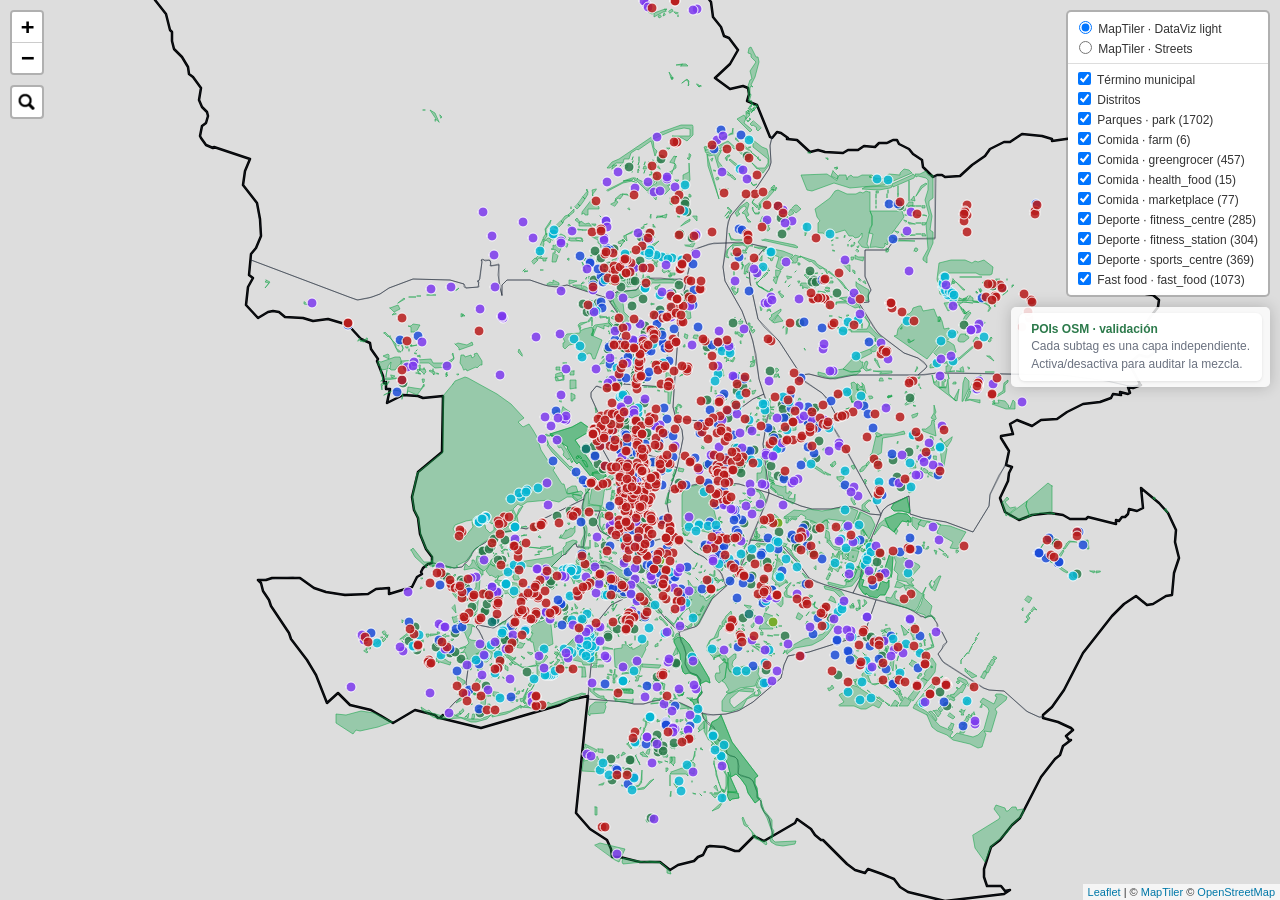
